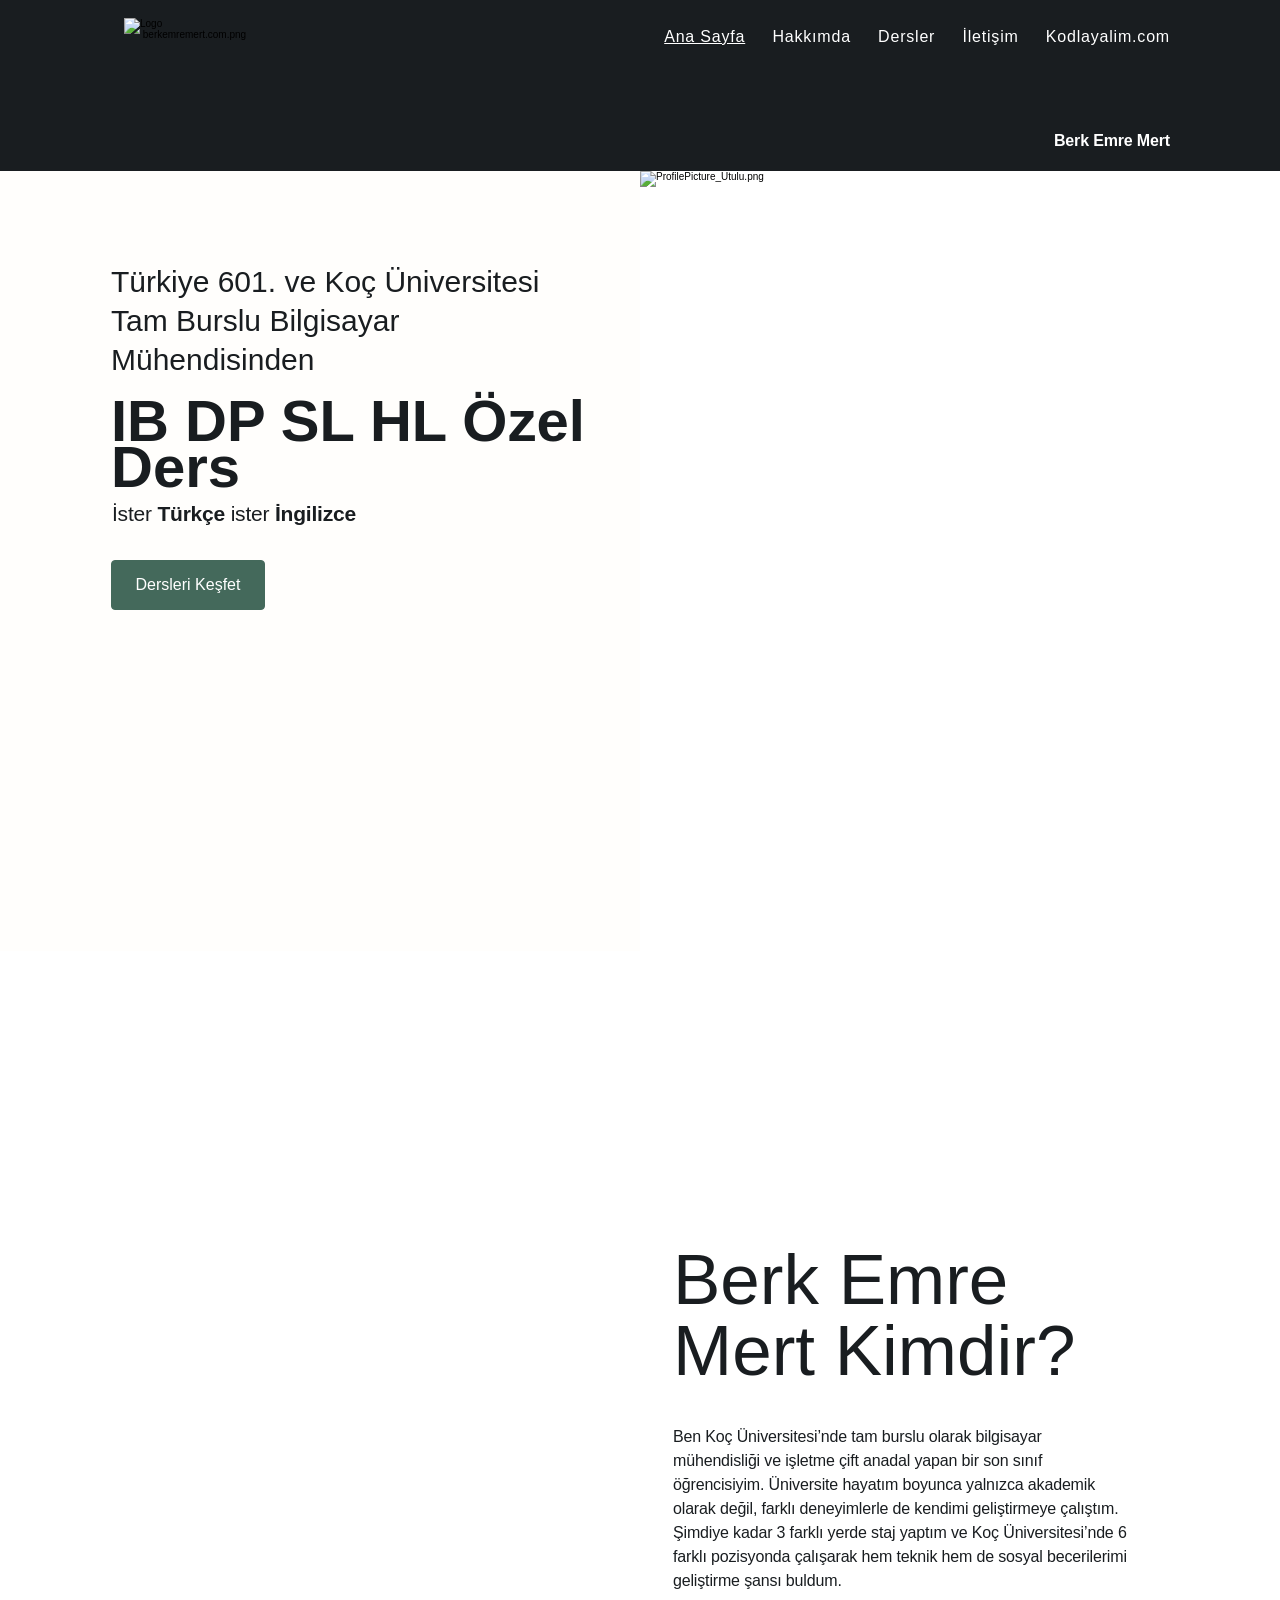
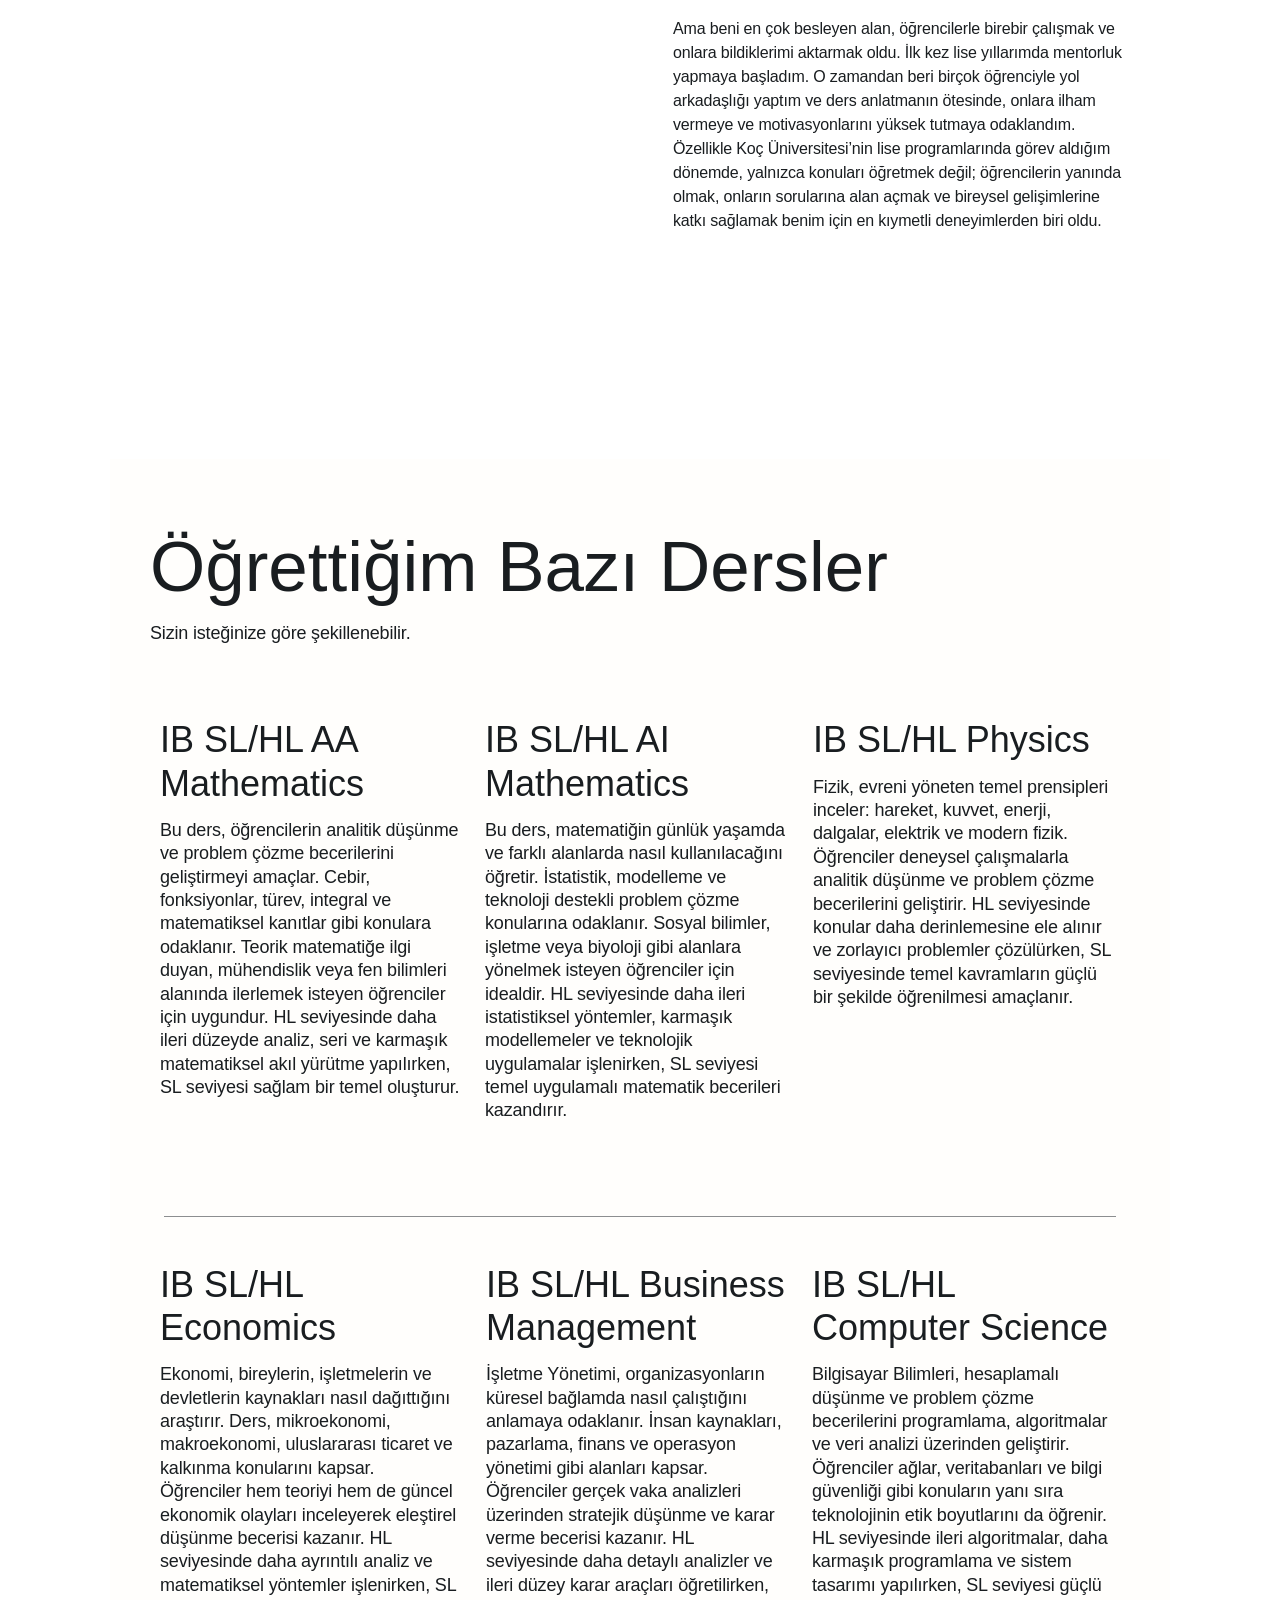
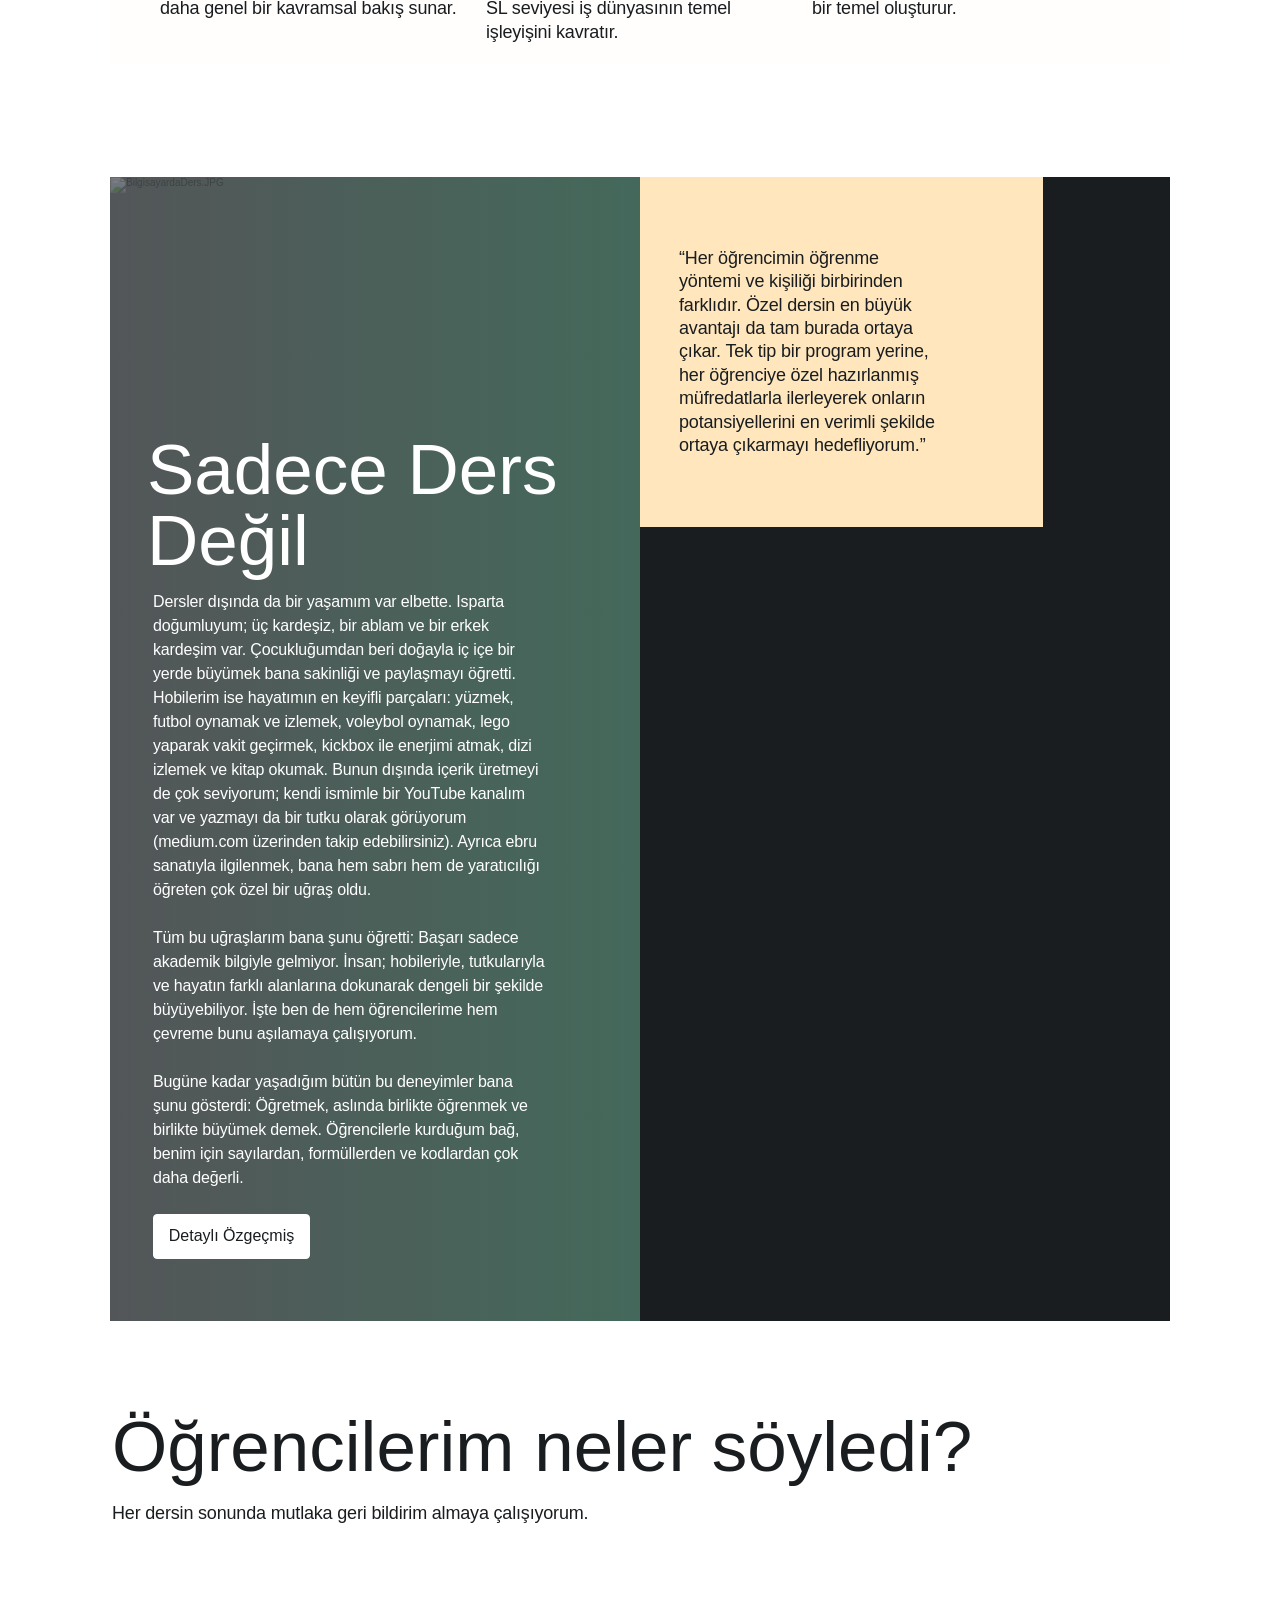
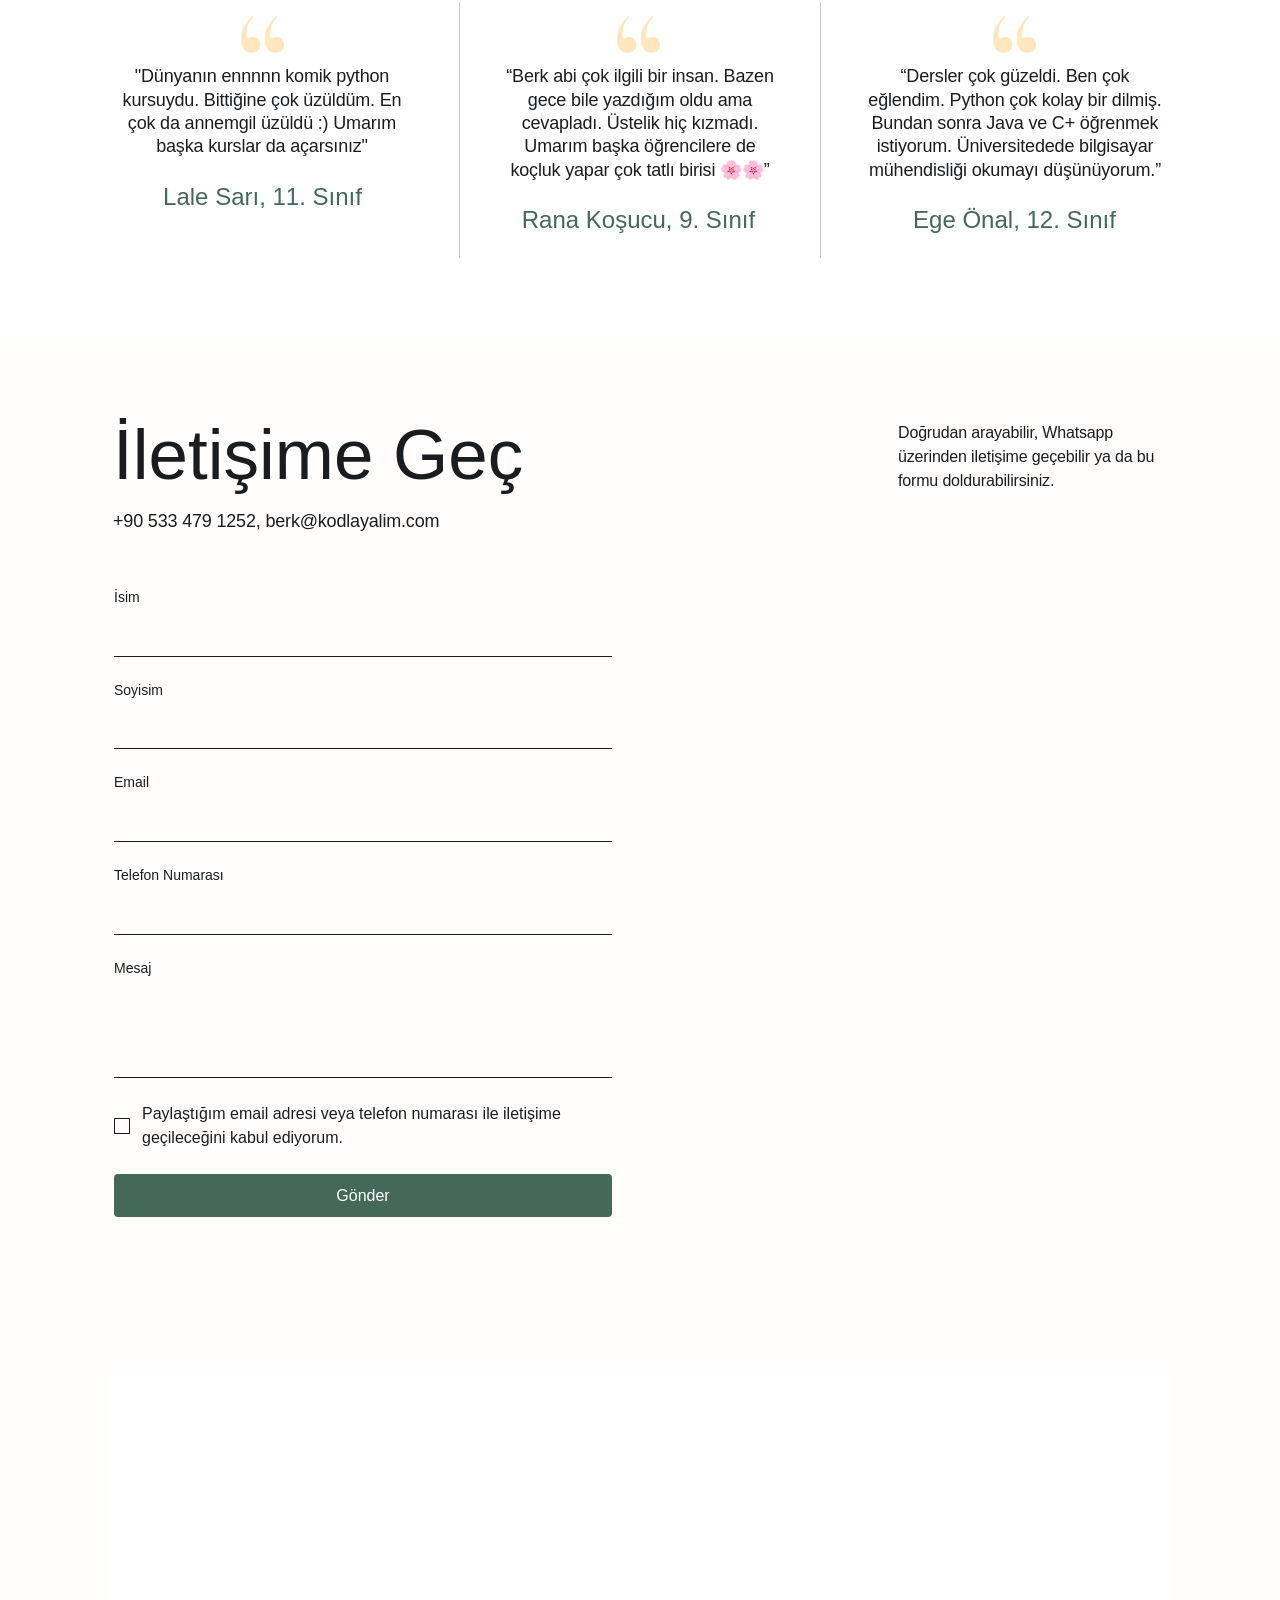
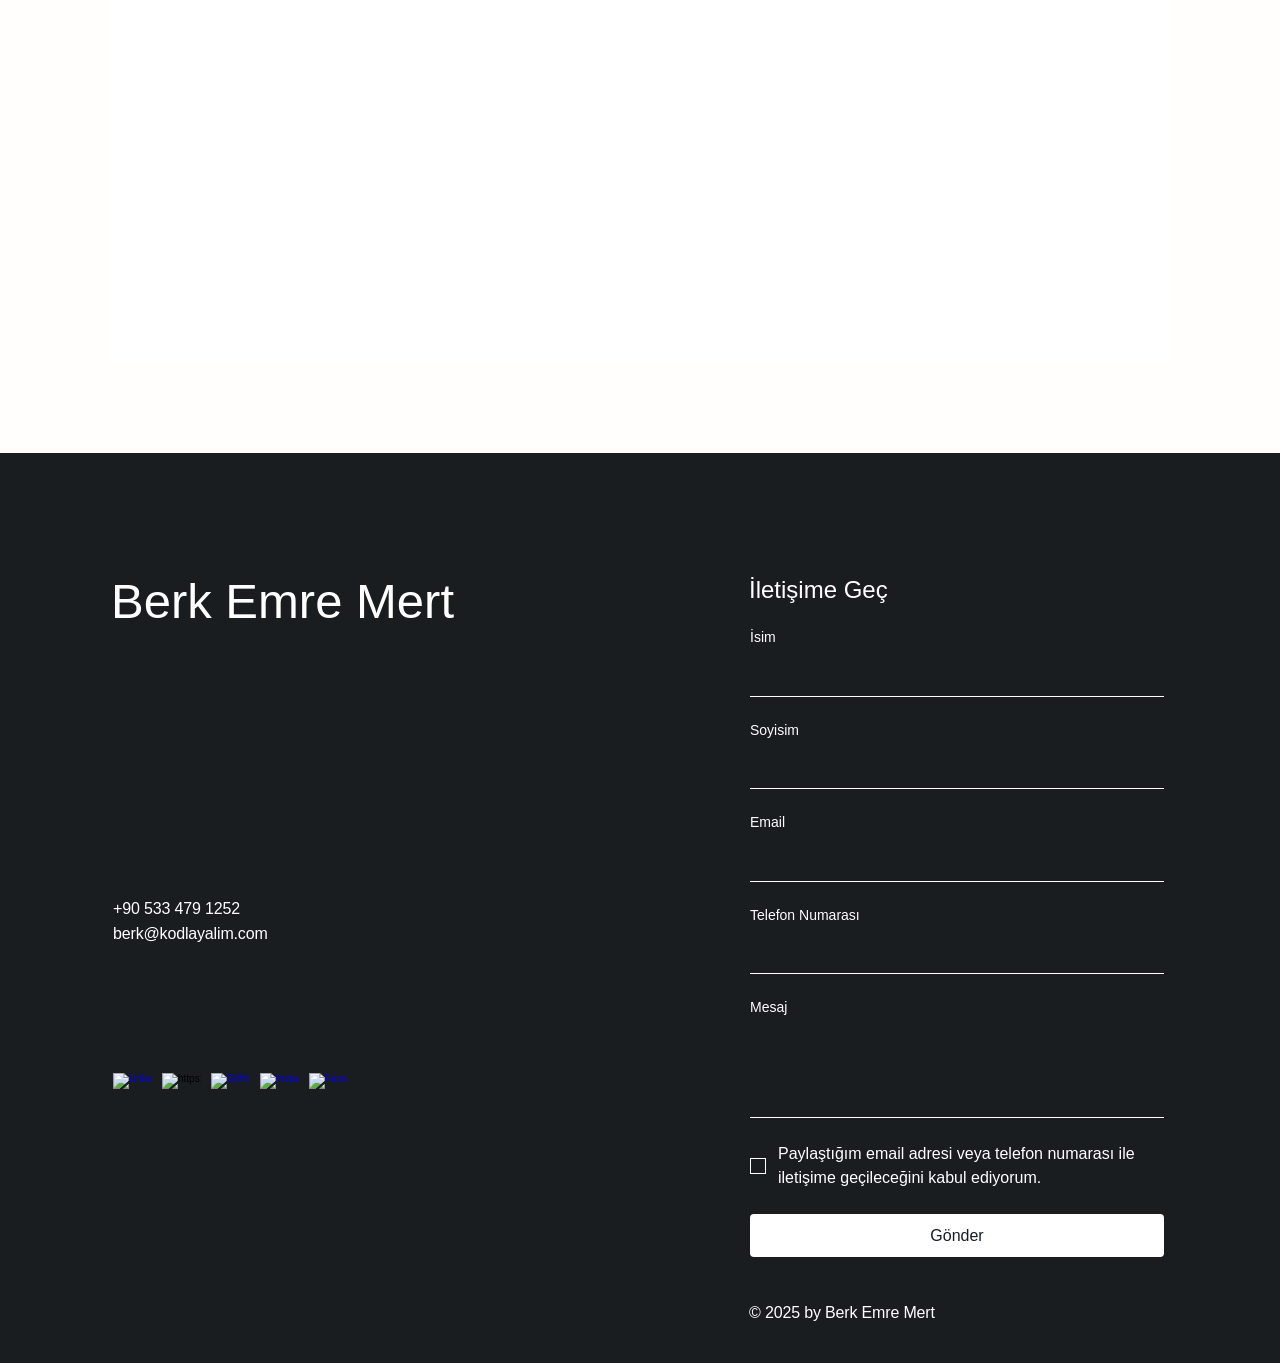
==== index.html @ 2b40e30b "Initial commit: resurrect kodlayalim main page and lessons page" ====
<!--
Missing assets detected during setup:
- chrome-extension://lgblnfidahcdcjddiepkckcfdhpknnjh/content/popups-script.js
- mailto:berk@kodlayalim.com
- chrome-extension://cjdnfmjmdligcpfcekfmenlhiopehjkd/dist/contentScripts/views/modal/top-level.css
- chrome-extension://idnnbdplmphpflfnlkomgpfbpcgelopg/inpage.js
-->
<!DOCTYPE html>
<!-- saved from url=(0040)https://berk756.wixsite.com/berkemremert -->
<html lang="tr" style=""><head><meta http-equiv="Content-Type" content="text/html; charset=UTF-8"><script type="text/javascript" id="www-widgetapi-script" src="https://www.youtube.com/s/player/0053e6c9/www-widgetapi.vflset/www-widgetapi.js" async=""></script><script src="assets/js/bundle.tracing.es5.min.js" crossorigin="anonymous"></script><script src="chrome-extension://lgblnfidahcdcjddiepkckcfdhpknnjh/content/popups-script.js"></script><style id="stndz-cookie-banners-1">._iph_cp_standalone, .accept-cookies, .acceptCookies, .acceptCookiesBox, .accept_cookies, .acceptcookies, .adn-window.adn-message, .agegate-cookie, .agree-cookie-wrap, .alert--cookies, .alert-cnil, .alert-cookie, .alert-cookies, .alert-cookies-banner, .alertCookie, .alertcookie, .alerts-manager-container, .allow-cookie-stripe, .alma-cookie-disclaimer, .amdb-lgpd-consent, .as-oil, .avg-cookiebar, .avia-cookie-consent-wrap, .avisolgpd-bar, .b-cookie-hint, .b-cookies, .ba_cookie_bar, .ban-cookies, .bandeau-cnil, .bandeau-cookies, .bandeauCookie, .bandeau_consent, .bannerInformativaEU, .barCookie, .barra_cookie, .barre-info-cookies, .barreInfoCookies2, .barre_cookies, .basel-cookies-popup, .blocCookie, .bloccookie, .block-cookies, .bmj-cookie-noticebar-content, .box-cookies, .box-lgpd, .box_cookie, .box_cookie_allow, .bpa-cookie-banner, .bs-wrap-gdpr-law, .bst-panel, .butterBar--privacy, .c-cookie, .c-cookie-banner, .c-cookie-bar, .c-cookie-policy, .c-cookieContainer, .c-cookiebar, .c-gdprPopup, .c2g_daimler_cookie_dialog_overlay, .c_cookie-policy, .capaAvisoCookies, .capa_cookie, .capa_cookies, .captify-widget, .caption-cookie, .cb01-cookie-bar, .cc-banner, .cc-blockingScreen, .cc-bottom-bar--slide-up, .cc-cookies, .cc-fixed-bottom, .cc-floating, .cc-window[aria-label="cookieconsent"], .cc_banner, .cc_banner-wrapper, .cc_container, .cc_disclaimer_box, .ccbnr, .ccmcss_oic, .cdp-cookies-alerta, .center_cookies, .ck-banner, .ck-cookie-w, .cky-consent-bar, .cky-consent-container, .cky-overlay, .clearfy-cookie, .cli-popupbar-overlay, .cnil-banner, .cnil-block, .cnilContainer, .cnilNotification, .cnil_warning, .co-cookies-disc-bar, .cokkie_footer_sticky, .com-cookie, .consent-container, .consent-cookie, .consent_container:not(body,html,:empty), .container-cookie, .container-cookie-notice, .container_cookies, .contao-cookiebar, .contenidoAvisoPoliticaCookies, .coockie, .coockie_banner, .cookie-accept-container, .cookie-accept-overlay, .cookie-agreement-wrapper, .cookie-alert ~ #exposeMaskOverlay, .cookie-alert-box, .cookie-assistant, .cookie-banner-bottom, .cookie-banner:not(body):not(html), .cookie-bar:not(body), .cookie-bg, .cookie-block, .cookie-box:not(body):not(html), .cookie-check, .cookie-compliance, .cookie-compliance-container, .cookie-confirm, .cookie-confirmation-banner, .cookie-consent-banner, .cookie-consent-banner-opt-out, .cookie-consent-block, .cookie-consent-content, .cookie-consent-ctr, .cookie-consent-holder, .cookie-consent.is-show, .cookie-container, .cookie-content, .cookie-dialog-wrapper, .cookie-disclaimer--overlay, .cookie-disclaimer:not(body), .cookie-disclosure, .cookie-footer, .cookie-footer-dialog, .cookie-header, .cookie-hint:not(body):not(html), .cookie-info-bar, .cookie-info-header, .cookie-info-layer, .cookie-info:not(body):not(html), .cookie-information-container, .cookie-information-wrapper, .cookie-law, .cookie-law-container, .cookie-law-overlay, .cookie-layer, .cookie-layer-visible:not(body):not(html), .cookie-legislation, .cookie-message-container, .cookie-message-overlay, .cookie-message:not(html):not(body), .cookie-monster, .cookie-msg:not(body):not(html), .cookie-nag, .cookie-note:not(body):not(html), .cookie-notice-container, .cookie-notice-dialog, .cookie-notice-wrapper, .cookie-notice:not(body):not(html), .cookie-notification:not(body), .cookie-notifier, .cookie-notify:not(body):not(html), .cookie-opt-in, .cookie-optin, .cookie-overlay:not(html):not(body), .cookie-panel-content, .cookie-panel-overlay, .cookie-panel:not(body):not(html), .cookie-permission, .cookie-permission-container, .cookie-permission-container-overlay, .cookie-police-bar, .cookie-policy-banner, .cookie-policy-box, .cookie-policy-message, .cookie-policy-notice, .cookie-policy-statement, .cookie-policy:not(body):not(html), .cookie-policy__banner, .cookie-pop, .cookie-pop-up-container, .cookie-popup-overlay, .cookie-popup:not(body):not(html), .cookie-prompt, .cookie-prompter, .cookie-rules-wrapper, .cookie-siteusage-notice, .cookie-tip, .cookie-warn, .cookie-warn-msg, .cookie-warning:not(body), .cookie-wrapper, .cookie123-popup, .cookieAccept, .cookieAccepterSlider, .cookieAdvice, .cookieAlert, .cookieAlertBarMessage, .cookieAlertBox, .cookieAsker, .cookieBan, .cookieBanner:not(body), .cookieBannerContainer, .cookieBar:not(body):not(html), .cookieBarContainer, .cookieBarReviewDesktop, .cookieBarReviewMobile, .cookieBox, .cookieCompliance, .cookieConsent:not(body):not(html), .cookieConsentBanner, .cookieConsentContainer, .cookieConsentPanel, .cookieContainer, .cookieControl, .cookieDisclaimer, .cookieDisclaimerContainer, .cookieDisclaimerContainerWrapper, .cookieInfo:not(body):not(html), .cookieInformation, .cookieInside, .cookieLaw:not(body):not(html), .cookieLegal, .cookieLegalComp, .cookieLegal_comp, .cookieMaster, .cookieMessage:not(body):not(html), .cookieMessageDiv, .cookieMonster, .cookieMsgContainer, .cookieNotice:not(body):not(html), .cookieNoticePopUp, .cookieNotification, .cookieNotify, .cookieOptIn, .cookiePanel, .cookiePolicy-Modal, .cookiePolicy-banner, .cookiePolicy:not(body):not(html), .cookiePolicyBannerOuter, .cookiePolicyBnr, .cookiePolicyNotice, .cookiePopUp, .cookiePopup, .cookiePopupContainer, .cookiePrompt, .cookieToast, .cookieTooltip:not(body):not(html), .cookieTooltipKontener, .cookieWarning, .cookieWarningBox, .cookie__show, .cookie_accept, .cookie_adv2, .cookie_alert, .cookie_alert_message, .cookie_bar, .cookie_box, .cookie_consent:not(body):not(html), .cookie_content, .cookie_footer_sticky, .cookie_info, .cookie_info_content, .cookie_law, .cookie_m, .cookie_message, .cookie_notice, .cookie_notification, .cookie_optin_box, .cookie_overlay, .cookie_panel, .cookie_policy, .cookie_policy_message, .cookie_popup:not(body):not(html), .cookie_privacy_info_bar, .cookie_warning, .cookie_wrapper, .cookieadmin_cookie_modal, .cookieadmin_law_container, .cookiealert, .cookiebanner:not(body), .cookiebar:not(body), .cookiebarcontainer, .cookiebarinner, .cookiebox, .cookieconsent-popup, .cookieconsent:not(body):not(html), .cookied:not(body):not(html), .cookiedisclaimer, .cookiediv, .cookiefooter, .cookieinfobannerWrapper, .cookielaw-container, .cookielaw:not(body):not(html), .cookieleiste, .cookiemonster, .cookienotice-bar, .cookienotice-container, .cookiepolicy, .cookiepopupcontainer, .cookies-advert, .cookies-alert, .cookies-alert-wider-wrap, .cookies-allow, .cookies-banner, .cookies-bar, .cookies-box, .cookies-container, .cookies-dialog, .cookies-eu, .cookies-eu-banner, .cookies-info-static, .cookies-info:not(html):not(body), .cookies-message, .cookies-modal, .cookies-msg, .cookies-note, .cookies-notice-msg, .cookies-notice:not(body):not(html), .cookies-notification:not(html):not(body), .cookies-notify, .cookies-open, .cookies-overlay, .cookies-policy, .cookies-popin, .cookies-popup:not(#style_important), .cookies-reminder, .cookies-reminder-v2, .cookies-row, .cookies-sec, .cookies-warning, .cookies-wrapper, .cookiesAlert, .cookiesBackground, .cookiesBar, .cookiesBgCls, .cookiesBlock, .cookiesContent, .cookiesDisclosure, .cookiesInfo, .cookiesMessage, .cookiesMessageBanner, .cookiesMessageLayer, .cookiesNote, .cookiesNotification, .cookiesPanel, .cookiesPro, .cookiesTxt, .cookiesWarning, .cookiesWarning-container, .cookies__banner:not(body):not(html), .cookies_bar, .cookies_box, .cookies_law_compliance_footer, .cookies_message, .cookies_notice, .cookies_noties, .cookies_notifier, .cookies_policy_container, .cookies_yum, .cookiesbar, .cookiesinfo, .cookieslaw, .cookiesms, .cookiesnotice, .cookiespolicy, .cookiestrip, .cookietext, .cookiewall:not(body):not(html), .cookiewarning:not(body), .cookiewrapper, .cookskom, .cp-cookie-banner, .cp-info-bar-container, .ctl_CookieWarning, .cwcookielaw, .cws-cookies-notification, .dCookiesAlert, .dc-cookie-consent, .delayed-module.alert-cookie.alert, .disclaimerCookies, .dismissable-cookie-policy, .divCookiePopUp, .divCookiePopUpContainer, .divascookies, .dom-content--eu-banner, .dr-cookie-info-box, .drawer-cookies, .ds2-cookie-disclaimer, .e-consents-alert, .e-cookie-message, .ePrivacyOuterWrapper, .ec-cookie-policy, .ecdcCookiePolicy, .ecomcookielaw-holder, .egmont-cookies, .eh-cookieinfo, .eksCookieContainer, .element-cookie-banner, .ensureCookie, .epson_cookienotice, .epublishing-priority.epublishing-eu-cookies, .etiCookieBanner, .ets_cookie_banber_block, .eu-cookie-compliance-banner:not(body):not(html), .eu-cookie-message, .eu-cookie-nag, .eu-cookie-notice, .eu-cookies, .eu-cookies-bar-cookies-bar-wrap, .euCookie, .euCookieLaw, .euPrivacy_cookiesMsg, .eu_cookie, .eucookie, .eucookie_disclaimer, .eucookielaw, .eucookies, .eupopup-container, .ext-cookie, .ez-cookie-banner, .f-data-policy, .filCookiesCnil, .flexit_cookie, .footer-cnil, .footer-cookie, .footer-cookies-policy, .footer-lgpd, .footer-policy.js-footer_policy, .footer__cookies, .footer_cnil, .freeprivacypolicy-com---nb, .freeprivacypolicy-com---nb-simple, .fucking-eu-cookies, .fucking-priority.fucking-eu-cookies, .fusion-privacy-bar, .future-cookie-bar, .g-cookiebar, .gdpr-banner, .gdpr-box:not(body):not(html), .gdpr-consent-backdrop:not(body):not(html), .gdpr-container:not(#style_important), .gdpr-cookie-bar, .gdpr-cookie-info, .gdpr-cookie-notice, .gdpr-cookie:not(html):not(body), .gdpr-privacy-bar, .gdprModal__placeholder, .gdprPopup, .gdpr_cookie_popup, .globalcookiepolicycontainer, .glue-cookie-notification-bar, .gn-cookie-alert, .gpm-cookie-accepted, .grt-cookie-active, .head-cookie-container, .header-cookie-content, .header-cookies, .headerCookies, .ib-m-cookie-banner, .id-CookieConsent, .identity-noticebar, .idxrcookies-block-user-nav::before, .imPolicycookiemessage, .info-cookie, .infoCookies, .infocookies, .inpage_cookieOptOutForm, .j-cookieContainer, .jix_acceptcookies_box, .jnews-cookie-law-policy, .js-CookieBanner, .js-consent-banner, .js-cookie-banner, .js-cookie-bar, .js-cookie-compliance:not(html):not(body), .js-cookie-consent, .js-cookie-container, .js-cookie-disclaimer, .js-cookie-message:not(html):not(body), .js-cookie-notice, .js-cookie-policy, .js-cookie-policy-header, .js-cookie-widget, .js-cookieComply, .js-cookieMessage, .js-cookies, .js-cookies-box, .js-message-cookies, .js-toast-cookies, .js_cookie_law, .k4-cookie, .kacookie-cm-window, .kvkkpop, .l-footer-cookie, .l-footer_cookieAlertBox, .layerCookie, .layer_cookie, .lgcookieslaw-banner, .lgcookieslaw-overlay, .lgcookieslaw_banner, .lgpd:not(body):not(html), .lia-cookie-banner-alert, .luxar_disclaimer_container, .m-cookie-notice, .m-cookiepolicy, .m-popup__cookies, .m159-cookies, .m_cookie, .mainCookieAlerta, .maserati-cookie, .mb_informativa_cookies, .md-cookies-advice, .message-cookie, .message-cookies, .message-demande-cookies, .message-modal-cookie, .mk_cookie_policy, .mnd-cookie-bar, .mod-cookiepolicy, .mod-privacypolicy, .module-cookie-info, .ms-cookie-ok, .muniweb-cookies, .mw-cookiewarning-container, .nav__cookies, .navbar-privacy, .nca-cookiesaccept-line, .no-cookies:not(html):not(body), .notice--cookie:not(body):not(html), .notice--cookieAdvanced, .notice-cookie, .notice_notice_cookies, .notification__content-cookie, .notificationpopup, .npo_cc_regular, .nr-cookie-notification, .o-cookielaw, .obs_cnil, .okookie, .om-cookie-agreement, .optanon-alert-box-wrapper, .optanon-show-settings, .overlay-cookie, .p-cookiebar, .p_cookie, .page-wrap--cookie-permission, .panel-cookies, .panel_cookie, .paveCookies, .pck-flatsome-cookies, .pcookie, .pd-cookie-banner-window, .pea_cook_more_info_popover, .pea_cook_wrapper, .penci-wrap-gprd-law, .pf-cookie-directive, .plugin_cookie, .politicaCookies, .polityka-cookie, .pop-cookie, .popup-alert-notice, .popup-choose-cookies, .popup-cookie, .popup-cookie-notice-wrap, .popup_cookie, .preventAcceptance, .privacy-alert, .privacy-warning, .privacybanner, .privacycookie, .qb-cookielaw-bar, .radioplayer-cookie-consent, .rdm-daac-notice-template, .react-cookie-banner, .regional-cookie-warning, .rltcp_information_cookie, .rlx-cookie, .roh-cookies, .row-cookies, .rs-alert-cookie, .sanoma-optin-bar, .sb-ncookies-alert, .sc-cookies, .sd_cookiespolicy, .selectorCookieLawMessage, .self-contain-cookie, .seopress-user-consent, .sets-cookie, .sf_cookie_container, .sgsCookies, .sh-cookie-confirmation, .sh-page-notice, .shop_index > div#cookie, .shopui-eu-cookie-bar, .sisu-cookie-notice, .site-cookie-panel, .site-cookies, .siteCookies[data-testid="cookiesPopup"], .sqs-cookie-banner-v2, .storm-cookie, .sys_cc-cookies, .tCook, .tarteaucitron-banner, .taunton-user-consent-visible, .tcCookiesDialogWrapper, .tesco-cookie, .texteAlerteCookie, .tg-info-cookie, .thb-cookie-bar, .tibrr-cookie-consent-container, .tm-cookie-banner, .tmblr-iframe--gdpr-banner, .toast-type-newCookie, .tre-cookie-disclaimer, .tvcmscookies-notice, .tx-om-cookie-consent, .u-cookies-consent, .ui-dialog-cookies, .uk-cookie, .uk-cookie-banner, .uk-cookies, .uk-notification-bottom-center, .ultimize_cookie_notification_container, .umuCookieMain, .use-cookie-container, .v2_cookies_container, .viacomcookiebar-extended, .voc-cookie-message, .waconcookiemanagement, .warningCookieWrap, .we-use-cookies, .woodmart-cookies-popup, .wordpress-gdpr-popup, .wp-block-jetpack-cookie-consent, .wp-gdpr-cookie-notice-wrap, .wpcc-container, .wpgdprc-consent-bar, .wrap_cookie_policy, .wrapper--cookies, .wrapper--cookies-disclaimer, .wrapperCookies, .wsa-cookielaw, .wtm-cookies, amedia-privacybox, amp-consent, app-cookie-consent-popup, app-cookies-agreement, ark-cookiebar, aside[class="gdpr-wrapper top"], aside[data-role="gdpr-cookie-container"], body #cookie-policy, body .cookiealert.show, body > #ckb[style].wbg, body > #ckch, body > div#cs_stripe, body > div.ns-cookie-consent, body div#lgpd-banner, body.sliding-popup-processed > #sliding-popup, body:not(.cookie-modal-open) > div#dm-cookie-popup-container, body:not(.orejimeBody-WithModalOpen) div.orejime-Notice, body:not(.scroll-lock) .cookie-alert, cloudflare-app[app="cookiless"], cloudflare-app[app="tibrr-cookie-consent"], dialog[data-controller="common--cookies--alert"], div#ask-cookie, div#ccpaCookieBanner, div[class*="cookiesAnnounce-"], div[class^="app_gdpr"], div[data-cy="cookie-banner"], div[data-hook="ccsu-banner-wrapper"], div[data-storage-item^="t886cookiename_"], div[data-testid="cookiePopup"], div[data-testid="cookies-dialog"], main + div[class][style^="--headlineFontFamily:"], wecoma-lite {display:none !important; visibility:hidden !important; opacity:0 !important;position:absolute !important; width:0px !important; height:0px !important;}</style><style id="stndz-cookie-banners-0">#AvisoCookieslaw, #BandeauCookie, #BandeauInfoCookie, #BlkCookies, #BorlabsCookieBox, #CCompliance, #CNIL, #CNIL-notice, #CNILMessage, #COOKIE_BANNER, #CP_box, #CRTL_AlertCookie, #CRTL_CookieAlert, #Consentement-cookies, #Cookie-Container, #Cookie-Overlay, #Cookie-Policy, #CookieAdvice, #CookieAlert, #CookieBanner, #CookieBannerNew, #CookieBar, #CookieConsent, #CookieConsentDiv, #CookieContainer, #CookieDiv, #CookieInfo, #CookieInformation, #CookieMessaging, #CookieNotice, #CookieNotification, #CookieNotificationBar, #CookieOK, #CookiePanel, #CookiePolicy, #CookieQBanner, #CookieReportsButton, #CookieReportsPanel, #CookieT2Bar, #CookieWarning, #CookieWrapper, #CookielawBanner, #CookiesBanner, #CookiesDiv, #CookiesOverlay, #CookiesWarning, #EUCookie, #EUCookieMsg, #EUDirectiveCookiePanel, #EuCookieBar-8, #EuCookieLawForm, #FT_Cookies, #Footer_cookieLawBox, #GMI_Privacy_Policy, #GlobalCookieBanner, #LGPD, #PaveCookies, #PrivacyBanner, #Row1_Column1_Cell1_CookieSettings_CookieSettings, #SgCookieOptin, #SiteMasterPage_updCookieDisclaimer, #TNTpageContentPlaceHolder_pnlCookieMessage, #WP-cookie-info, #_evidon_banner, #about-cookies, #aboutCookieUsageBox, #ac-cookie-compliance, #ac_cookiesvalidation, #accept-cookie, #accept-cookies-div, #acceptCookie, #acceptCookieMeg, #acceptCookies, #acceptCookiesBar, #acceptCookiesDiv, #accept_cookie, #accept_cookies, #acceptance_of_cookies, #acceptcookie, #acookie, #acris--cookie-permission--modal-overlay, #acris--page-wrap--cookie-permission, #af-cookie-policy, #agree_cookies, #agreecookies, #alert-cookie, #alert-cookie-policy, #alertCookie, #alertCookies, #alerte-cookies, #alerte_cnil, #alerte_tracking, #all4nav-cookie-component, #all4nav-cookie-policy-notification, #allowCookiesPopup, #aoCookiePolicy, #arte-cookie-banner, #askCookies, #asterix_cookie_widget, #au_cookiesalert, #avcn_notification, #avertissement_cookies, #avis-cookies, #aviso-cookies, #avisoCookies, #avisoCookiesLayer, #avisoLGPD, #awsccc-sb-ux-c, #axs_cookie_toggle, #ba_eu_cookie_law, #bandeau-c, #bandeau-cookies, #bandeauCookie, #bandeauCookies, #bandeau_cookie, #bandeau_cookies, #banner-cookie, #bannerCNIL, #bannerCookieContainer, #bannerCookies, #banner_cnil, #banner_cookie, #banniere-cookie, #barraCOOKIE, #barraaceptacion, #bauerCookiePolicy, #bbccookies, #bf-cookie-notice, #bkCookieBanner, #bloc_cookies, #bloc_setcookie, #block-cookie_policy-0, #block-inf-eu-cookie-cookie-disclaimer, #blogger_cookie_notice, #bonaCookies, #bootcooker-banner, #boxZgodaNaCookie, #box_cookie_info, #box_cookies_error, #buzzblogpro-cookie-banner, #bvin-cookie-box, #bw_cookiechoice, #c2g_cookie_dialog, #c_agrem, #ca_banner, #ca_info_plus, #cadre_alert_cookies, #capaAvisoPoliticaCookies_superior_mensajes, #cartelcookielegal, #catapult-cookie-bar, #cc-cookie-law, #cc-cookie-notice, #cc-cookies, #cc-notification, #cc_cookies, #cca-cookies-holder, #ccc-state, #ccconsent, #cccwr, #ccgtm-banner, #ccm-cookiesDisclosure, #cconsent-bar, #center_bandeau_cookie, #cerekKullanimUyari, #cerez-politikasi, #cewe-accept-cookies, #cf-cookie-banner, #ck-cookie-statement, #ck_dsclr_v2, #cl-banner, #cliSettingsPopup, #close_cnil, #cm-cookie-policy, #cm-cookie-window, #cmp-app-container, #cmp-faktor-io-brand-consent-notice, #cmplz-cookiebanner-container, #cmsCookieWarning, #cnil, #cnil-cookie, #cnil-cookie-panel, #cnil-layer, #cnilNotification, #cnil_alert, #cnil_bandeau, #cnil_bar, #cnil_bar_wrapper, #cnil_privacy, #com_cookie_policy, #confirmCookie, #confirmCookiePolicy, #confirm_cookie_use, #consent-banner-main, #consent-banner-overlay, #consent-box-lgpd, #consent-manager, #container_info_cnil, #conteneurCookies, #content-cookies, #coockie-mex, #coockieAPContainer, #coockiechoice, #coockies_warning, #cooki_accept, #cookie-accept, #cookie-acceptation-popup, #cookie-alert, #cookie-allow, #cookie-banner, #cookie-banner-container, #cookie-banner-lgpd, #cookie-bar, #cookie-bar-bottom, #cookie-bar-main, #cookie-bar-module, #cookie-bg, #cookie-block, #cookie-cnil-box, #cookie-compliance, #cookie-compliance-bottom, #cookie-compliance-bottom-overlay, #cookie-compliance-container, #cookie-consent, #cookie-consent-banner, #cookie-consent-bar, #cookie-consent-container, #cookie-consent-popup, #cookie-consent-wrapper, #cookie-container, #cookie-container2, #cookie-content, #cookie-control, #cookie-dialog, #cookie-directive, #cookie-disclaimer, #cookie-disclosure, #cookie-div, #cookie-header, #cookie-hint, #cookie-icon, #cookie-info, #cookie-info-bar, #cookie-info-box, #cookie-info-container, #cookie-info-div, #cookie-info-layer, #cookie-information, #cookie-information-banner, #cookie-information-wrapper, #cookie-inner-wrapper, #cookie-law, #cookie-law-banner, #cookie-law-bar, #cookie-law-compliance, #cookie-law-consent-section, #cookie-law-container, #cookie-law-div, #cookie-law-info-bar, #cookie-layer, #cookie-lightbox, #cookie-message, #cookie-message-container, #cookie-modal-bg, #cookie-msg, #cookie-note, #cookie-notice, #cookie-notice + .cookie-notice__overlay, #cookie-notice-blocker, #cookie-notification, #cookie-notification-bar, #cookie-notification-wrapper, #cookie-notifier, #cookie-opt-in, #cookie-opt-in-footer, #cookie-optout, #cookie-overlay, #cookie-overlay-footer, #cookie-overlay-wrapper, #cookie-panel, #cookie-policy-banner, #cookie-policy-bar, #cookie-policy-container, #cookie-policy-notice, #cookie-policy-strap, #cookie-policy-warning, #cookie-popin, #cookie-popup, #cookie-prompt-fixed, #cookie-regle, #cookie-ribbon, #cookie-slide, #cookie-statement, #cookie-terms, #cookie-ue, #cookie-warn, #cookie-warning, #cookie-warning-bar, #cookie-window:not(body):not(html), #cookie-wrapper, #cookie1, #cookieAccept, #cookieAcceptContainer, #cookieAcceptMessage, #cookieAcceptPos, #cookieAcknowledgement, #cookieAdv, #cookieAgree, #cookieAgreementContent, #cookieAlert, #cookieAlertBoxID, #cookieAlertMessage, #cookieAlertWrapper, #cookieBanner, #cookieBar, #cookieBgOverlay, #cookieBlock, #cookieBnr, #cookieBox, #cookieChoiceBanner, #cookieChoiceInfo, #cookieCompliance, #cookieComplianceMessage, #cookieConsent, #cookieConsentBanner, #cookieConsentBar, #cookieConsentContainer, #cookieConsentForm, #cookieConsentPrompt, #cookieContainer, #cookieContent, #cookieControl, #cookieCookieBar, #cookieDisc, #cookieDisclaimer, #cookieDiv, #cookieDivContent, #cookieDough, #cookieDropDown, #cookieFixed, #cookieFooter, #cookieFrame, #cookieGuardMsg, #cookieHeader, #cookieHint, #cookieInfCont, #cookieInfo, #cookieInfoBanner, #cookieInfoBar, #cookieInfoBox, #cookieInfoContent, #cookieInfoDiv, #cookieInfoMsgWrapper, #cookieInfoWrapper, #cookieInformerBooklet, #cookieLY, #cookieLaw, #cookieLawAcknowledgmentDiv, #cookieLawBox, #cookieLawContainer, #cookieLawHeader, #cookieLawText, #cookieLayer, #cookieLine, #cookieMessage, #cookieMessageBox, #cookieMessageContainer, #cookieMessageDisplayDIV, #cookieMessageWrapper, #cookieMgn, #cookieModal, #cookieMon, #cookieMonsterWrapper, #cookieMsg, #cookieMsgBlock, #cookieMsgWrapper, #cookieNotes, #cookieNotice, #cookieNoticeContainer, #cookieNoticePro, #cookieNotification, #cookieOverlay, #cookiePanel, #cookieParisien, #cookiePlaceholder, #cookiePolicy, #cookiePolicy-layer, #cookiePolicyAlertBox, #cookiePolicyBar, #cookiePolicyContainer, #cookiePolicyNotice, #cookiePolicyNotification, #cookiePolicyPopup, #cookiePolicyWrapper, #cookiePoolicy, #cookiePop, #cookiePopUp, #cookiePopin, #cookiePopup, #cookiePopupContainer, #cookiePrompt, #cookiePromptWrapper, #cookieSection, #cookieSettingsDialog, #cookieTime, #cookieUsagePopIn, #cookieView, #cookieWarning, #cookieWarningBox, #cookieWarningDiv, #cookieWarningMessage, #cookieWarningR, #cookieWindowContainer, #cookieWrap, #cookieWrapper, #cookie_accept, #cookie_agreement, #cookie_alert, #cookie_alert_bar, #cookie_alert_container, #cookie_assistant_container, #cookie_banner, #cookie_banner_container, #cookie_bar, #cookie_bar_top, #cookie_box, #cookie_choice, #cookie_clicker, #cookie_cnil, #cookie_consent, #cookie_consent_container, #cookie_content, #cookie_disclaimer, #cookie_disclaimer_wrapper, #cookie_header, #cookie_info, #cookie_info_area, #cookie_info_wrapper, #cookie_law, #cookie_law_banner, #cookie_layer, #cookie_message, #cookie_message_container, #cookie_modal, #cookie_msg, #cookie_note, #cookie_notice, #cookie_notification, #cookie_notification_bar, #cookie_panel, #cookie_policies, #cookie_policy, #cookie_policy_alert, #cookie_policy_banner, #cookie_policy_popup, #cookie_popup, #cookie_popup_container, #cookie_privacy_holder, #cookie_privacy_info_bar, #cookie_privacy_popup, #cookie_prompt, #cookie_shout, #cookie_str, #cookie_usage, #cookie_warn, #cookie_warning, #cookie_widget, #cookieaccept, #cookiealert, #cookiealert_content, #cookiebalk-wrap, #cookiebanner, #cookiebar, #cookiebar-container, #cookieblock, #cookiebnr, #cookiebox-wrapper, #cookiecnil, #cookieconfirm, #cookieconsent, #cookieconsentbar, #cookieconsentdiv, #cookiecontrol, #cookiecontrol_notice, #cookiediv, #cookiehint, #cookieinfo, #cookieinfo-container:not(#style_important), #cookieinfobar, #cookieinfobox, #cookielaw, #cookielaw2, #cookielawwarning, #cookielightbox, #cookiemenu, #cookiemessage, #cookiemodalbar, #cookiemodalbarplaceholder, #cookiemodule, #cookiemonster, #cookiemonster_popup, #cookiemsg, #cookiemsgbox, #cookienote, #cookienotice, #cookienotice-container, #cookienotif, #cookienotifier, #cookienotify-wrapper, #cookieoverlay, #cookiepanel, #cookiepolicy, #cookiepolicyContainer, #cookiepolicybg, #cookiepolicydiv, #cookiepop, #cookiepopup, #cookier-banner, #cookierBayer, #cookiereports-badge, #cookies-acc, #cookies-agreed-wrapper, #cookies-agreement, #cookies-agreement-box, #cookies-alert, #cookies-auth, #cookies-baner-wrapper, #cookies-banner, #cookies-bar, #cookies-fancybox, #cookies-info, #cookies-info-banner, #cookies-information, #cookies-information > .innerDiv, #cookies-message, #cookies-message-container, #cookies-message-main, #cookies-messages, #cookies-modal, #cookies-msg, #cookies-notice, #cookies-notification-popup:not(body):not(html), #cookies-overlay, #cookies-panel, #cookies-policy, #cookies-policy-banner, #cookies-policy-container, #cookies-policy-mssg, #cookies-policy-popup, #cookies-policy-prompt, #cookies-policy-wrapper, #cookies-politics, #cookies-privacy, #cookies-verify, #cookies-warning, #cookies-warning-box, #cookies-wrapper, #cookiesAlert, #cookiesAllowingRequest, #cookiesArticle, #cookiesBanner, #cookiesBar, #cookiesBox, #cookiesContainer, #cookiesDiv, #cookiesInfo, #cookiesInfoBox, #cookiesInitialDialog, #cookiesLequipe, #cookiesMessage, #cookiesNoticeDiv, #cookiesNotification, #cookiesNotifier, #cookiesOptInMessage, #cookiesOptInMessageWrapper, #cookiesPanel, #cookiesPolicyMessage, #cookiesPolicyPopup, #cookiesPop, #cookiesPopup, #cookiesWarning, #cookiesWarningActive, #cookiesWarningBanner, #cookiesWrapper, #cookies_apla, #cookies_ask, #cookies_avertissement, #cookies_banner, #cookies_block, #cookies_block_footer, #cookies_border, #cookies_box, #cookies_container, #cookies_info, #cookies_message, #cookies_message_bar, #cookies_msg, #cookies_notification, #cookies_notifier, #cookies_policy, #cookies_warning, #cookiesadv, #cookiesck, #cookiesconcentbar, #cookiescontainer, #cookiescript_injected, #cookiescript_injected_wrapper, #cookiesdirective, #cookiesdisclaimer, #cookieseal-banner, #cookieshit, #cookiesjsr, #cookiespolicy, #cookiespolicymessage, #cookiesribbon, #cookiestat, #cookiestatement, #cookiestrip, #cookietable, #cookietext, #cookietop, #cookieu_header, #cookieuseage, #cookiewarn, #cookiewarning, #cookiewrap, #cookiewrapper, #cookis-bg, #cookpol, #ctl00_CookieMessage1_divCookie, #ctl00_CookieMessage1_upCookie, #ctl00_Cookies_CookieContainer, #ctl00_Footer_rnCookies_popup, #ctl00_cookie_panel, #ctl00_cookieconsent_ajaxPanel, #ctl00_ctl00_divCookiePolicyContainer, #ctl00_pnlCookieMessage, #ctl00_privacyCookies_LIPCNB_PrivacyandCookiesNoticePanel, #ctl01_ctl00_CookiePreferencesControl, #ctl20_pnlCookie, #ctl30_pnlCookie, #ctrlHeader_divCookieText, #cw-cookieInfo, #data-controller-stripe, #dcc_cookieMessageContainer, #dennis-cookie-notice, #desktop-cookie-disclosure, #didomi-notice, #disclaimerC, #disclaimerCookies, #disclaimerDialog_modal, #divCookie, #divCookieAlert, #divCookieConfirm, #divCookieMsg, #divCookieNotify, #divCookiePolicy, #divCookiesBox, #divFrmUserCookieConfirm, #div_cookie, #divcook, #dlgCookies, #docbody > div.eu-cookie-panel, #domCookieWarning:not(html):not(body), #dv-cookie-notice, #dvCookie, #e-privacy-message, #eCookieConsentDialog, #eCookieMsg, #ePrivacyBanner, #ePrivacyDisclaimer, #easy-cookies-policy-main-wrapper, #ec-cookie-messages-container, #ee-cookies-message, #eimm_box_cookie_alerte_message, #elGuestTerms, #eprivacy, #eu-cookie, #eu-cookie-bar, #eu-cookie-compliance, #eu-cookie-consent, #eu-cookie-content, #eu-cookie-law, #eu-cookie-notifier, #eu-cookie-notify-wrap, #eu-cookie-policy, #eu-cookie-policy-banner-wrapper, #eu-cookie-wrap, #eu-cookies, #eu-cp-banner, #eu-privacy, #euCookie, #euCookieBar, #euCookieDirective, #euNotice, #eu_cookie, #eu_cookies, #eu_cookies_overlay_content, #eu_notice_content, #eucl_panel, #eucookie, #eucookielaw, #eucookienotice, #expat_cookies, #external-cookie-bar, #ez-cookie-dialog-wrapper, #fixed-cookie, #flag-cookies, #foCookieNotice, #footer-cnil-space, #footer-cookie-banner, #footer-cookies, #footer-lgpd, #footerCookieArticle, #footer_cookies, #footer_tc_privacy, #fp_cookieMessageContainer, #frameCookiesBox, #front-no-cookies-warn, #fs-cookiewarning, #fupi_cookie_notice, #future-cookie-bar, #gabarit_cnilcookie, #gb_sm_notification, #gccookiemessage, #gdpr-banner, #gdpr-consent-form-wrapper:not(body):not(html), #gdpr-cookie-consent-bar, #gdpr-cookie-message, #gdpr-cookie-notice, #gdpr_area, #gdpr_bar, #gdpr_box, #gdrpNotification, #gel-cookie-banner, #gh-cookieb, #global-cookie-message, #gn-cookie-accept, #golem-cookie-accept, #have-a-cookie, #headband-cookie, #headband_cookies, #header-info-cookie, #headerCookieLaw, #headerCookies, #headerCookiesAdvice, #headerTopBarMessageCookies, #hi-cookie-box, #htmlPopinCookies, #icoCookiesBanner, #id_cookieconsent, #id_tr_cookies, #idg-cookie-bar, #idxrcookies, #ietCookiePanel, #imPolicycookiemessage, #implicitCookieModal, #info-cookie, #infoCookie, #info_cookie, #informations-cookies, #infos_cookie, #itv-cookie-notification, #itv-glob-cookie-policy, #jQAlertAcceptCookie, #jlp-cookie-container, #jquery-cookie-law-script, #js-TosPrivacy, #js-cookie-notice, #js-ext-cookie, #js-infos-cookies, #js-message-bar-cookie-notice, #js_popup_cookies, #js_pushDownCookieMessage, #jumper_cookies, #kanews-cookie-box, #layerAcceptCookie, #layerCookies, #layer_cookie, #lc_cookies-main, #lca-cookie-notification, #legalLayer, #legal_policy_cookies, #lgdp, #logon-snippet-icookie, #lscookiesMax, #lsw-cookie-bottom-box, #m_cookie_popup, #machete_cookie_container, #mainDivLegacyCookie, #masterDivCookie, #message-cookie, #messageCookie, #message_cookie, #mfn-gdpr, #mk-cookie, #mktg_Cookie, #mktg_Cookie_Wrap, #mmmmm-cookies, #mnd-cookie-bar, #modalCookieContainer, #moove_gdpr_cookie_info_bar, #msg-cookie, #msg-cookie-level0, #msgCookie, #mss-legal-banner, #mssg-cookies-warning, #mtcookieconsent, #mycookie, #name-ga-cookie-accept-bar, #nav_cookie, #nbcCookieChoice, #new-cookie, #nibirumail_cookie_advice, #no-cookie, #notice--cookie, #notice-cookie-block, #notificacio-cookies, #notification__cookie, #notification_cookiewarning, #notificationcookie, #nova_cookie_disclaimer, #npo_cc_notification_wrapper, #nq_cnilbanner, #nuk-cookieMessage, #nwcook-message, #o-cookie, #oct-policy, #oemaceptacion, #okcookies, #okookie-box, #onetrust-consent-sdk, #optanon-popup-bg, #pCookieWarning, #page-advice-cookie, #panel-cookies, #pc-cookie-notice, #pecr-compliance-banner, #phrase_notification_cookies, #pi_tracking_opt_in_div, #pjAcceptCookieBar, #pl_cookies, #plugin_cookie_int, #pm-cookie-consent, #pnl-cookie, #pnlCookieBanner, #pnlCookieWarning, #politicaCookies, #polityka-cookies, #politykacooki, #politykaprywatnosci, #popUpInfosLegal, #popinCookie, #popup-cookie, #popup-cookies, #popup-webpage-cookie, #popup_cookie, #pravda-cookie-usage, #pricacy_popup, #privacy-bar, #privacy-consent, #privacy-message-bar, #privacy-policy-panel, #privacyBar, #privacyOuterContainer, #privacyPolicyLayer, #privacyPolicyLayerN, #privacyWarningBanner, #privacy_cookiepolicy, #privacy_law, #privacypolicy, #private-policy, #pronamic_cookie_holder, #qb_cookie_consent_main, #rb-cookie-container, #rb-privacy, #rbiCookiePolicy_pushDownBoxWrapper, #redim-cookiehint-modal, #redim-cookiehint:not(body):not(html), #regens-cookie-setting, #remoteCookie, #resultCheckCookieMSG, #rtl_cookie_small, #rtveCookiePolicy, #ruban-cnil, #rvacookies, #rwd-cookie-message, #s-cookie, #s112_accept_cookies, #saycookie, #scmp-popin.scmp-popin, #scnb-cookie-bar, #sdbCookieLegalContainer, #semocookie-handler, #shop-cookie, #shopify-pc__banner#shopify-pc__banner, #simple-cookie-banner, #site-cookie-policy, #site-we-use-cookies, #site-wide-cookie-message, #skycom-cookie-wrapper, #slidingCookieDiv, #smile-cookie-wrapper, #spartooCookies, #spicookiebanner, #sto-cookieMessage, #stoppage, #sun-cookieMessage, #survey_bar, #svtCookieInformationContainer, #syl-cookie-monster, #tarteaucitronAlertBig, #tarteaucitronRoot, #tc_privacy, #termly-code-snippet-support, #tescoCookieNotification, #tesco_cookie_widget, #tfm_dsgvo_disclaimer, #the-cookie, #theme_cookie, #thiscookiemessage, #tid_cookieWarning, #toolbar_cookies, #topCookie, #townside-cookiebar-outer, #trackCookieBar, #trackingCookie, #tripla-cookie-consent, #truste-banner, #truste-consent-track, #ts_cookie_info, #tt-cookie-alert, #tto-cookieMessage, #tv2cookiebar, #twCookieConsent, #tweCookie, #tx-emhcookiebanner-bannerwidget, #tx_cookies, #tx_cpscookieinfobox_pi1, #uecookies, #ui-cookie-policy, #uk-cookie-use, #ukCookiePopup, #uo_cookie_banner, #us-cookies, #useCookiesCont, #user-cookie-message, #user_optin_banner, #usrConsent, #usrcookies, #v-cookielaw, #viewlet-cookiepolicy, #vscookieAlertCont, #vvc_cookie, #warn-cookies-area, #warning_cookie, #wdg_cookie_bar, #website-cookies, #welcomebar-wrapper, #widget-vrtcookiebalk, #wk_cookiebar, #ws_eu-cookie-container, #wsjconsent, #wt-cookie-box, #ww-cookie-information, #zaz-nb-plugin-cookie-message, .CNIL, .COOKIECONSENT_BANDEAU, .Cms_CookieConsent, .Common-Privacy-HeaderCookiesMessage, .Cookie--bottom, .CookieAcceptPanel, .CookieBanner:not(body):not(html), .CookieBar:not(body), .CookieChoiceContainer, .CookieConsent:not(body):not(html), .CookieDirectiveDisplay, .CookieDirectiveHeight, .CookieMessage, .CookieMonsterBox, .CookieNote, .CookieNotice:not(body):not(html), .CookieNoticeContainer, .CookieNotification, .CookieNotificationTopBar, .CookieNotifyWidget__wrapper, .CookiePolicyBar, .CookieWarning, .CookieWrapper, .Cookies:not(body):not(html), .CookiesBar, .CookiesMessageContainer, .EUCookie, .EUCookieBox, .EUCookiePolicyContainer, .EuCookieSheet, .ModThomasCookiesC, .O-CookieLaw, .PortletGestionDesCookiesCNIL, .SCK_Banner, .Section-Cookie {display:none !important; visibility:hidden !important; opacity:0 !important;position:absolute !important; width:0px !important; height:0px !important;}</style><style id="stndz-general-13">.vmag_medium_ad, .voc-ob-wrapper, .vodl-ad__bigsizebanner, .vpnad, .vs-advert-300x250, .vsw-ads, .vswAdContainer, .vuukle-ad-block, .vuukle-ads, .vw-header__ads, .w-ad-box, .w-adsninja-video-player, .w-content--ad, .wAdvert, .w_AdExternal, .w_ad, .waf-ad, .wahAd, .wahAdRight, .waldo-display-unit, .waldo-placeholder, .waldo-placeholder-bottom, .wall-ads-control, .wall-ads-left, .wall-ads-right, .wallAd, .wall_ad, .wcAd, .wcfAdLocation, .weatherad, .web_ads, .webpart-wrap-advert, .well-ad, .werbungAd, .wfb-ad, .wh-advert, .wh_ad, .wh_ad_inner, .when-show-ads, .wide-ad, .wide-ad-container, .wide-ad-new-layout, .wide-ad-outer, .wide-ads-container, .wide-advert, .wide-footer-ad, .wide-header-ad, .wide-skyscraper-ad, .wideAd, .wideAdTable, .widePageAd, .wide_ad, .wide_adBox_footer, .wide_ad_unit, .wide_ad_unit_top, .wide_ads, .wide_google_ads, .wide_grey_ad_box, .wide_sponsors, .widead, .wideadbox, .widget--ad, .widget--local-ads, .widget-300x250ad, .widget-ad, .widget-ad-codes, .widget-ad-image, .widget-ad-script, .widget-ad-sky, .widget-ad-zone, .widget-ad300x250, .widget-adcode, .widget-ads, .widget-adsense, .widget-adv, .widget-advads-ad-widget, .widget-advert-970, .widget-advertisement, .widget-dfp, .widget-sponsor, .widget-sponsor--container, .widget-text-ad, .widgetAD, .widgetAds, .widgetSponsors, .widget_300x250_advertisement, .widget_ad, .widget_ad-widget, .widget_ad125, .widget_ad300, .widget_ad_300, .widget_ad_boxes_widget, .widget_ad_layers_ad_widget, .widget_ad_rotator, .widget_ad_widget, .widget_adace_ads_widget, .widget_admanagerwidget, .widget_adrotate_widgets, .widget_ads, .widget_ads_entries, .widget_ads_widget, .widget_adsblock, .widget_adsensem, .widget_adsensewidget, .widget_adsingle, .widget_adswidget1-quick-adsense, .widget_adswidget2-quick-adsense, .widget_adswidget3-quick-adsense, .widget_adv_location, .widget_advads_ad_widget, .widget_advert, .widget_advert_content, .widget_advert_widget, .widget_advertisement, .widget_advertisements, .widget_advertisment, .widget_advwidget, .widget_alaya_ad, .widget_arvins_ad_randomizer, .widget_awaken_pro_medium_rectangle_ad, .widget_better-ads, .widget_cpxadvert_widgets, .widget_customad_widget, .widget_customadvertising, .widget_dfp, .widget_doubleclick_widget, .widget_epcl_ads_fluid, .widget_evolve_ad_gpt_widget, .widget_html_snippet_ad_widget, .widget_ione-dart-ad, .widget_island_ad, .widget_long_ads_widget, .widget_newspack-ads-widget, .widget_openxwpwidget, .widget_outbrain, .widget_outbrain_widget, .widget_plugrush_widget, .widget_quads_ads_widget, .widget_sej_sidebar_ad, .widget_sidebaradwidget, .widget_singlead, .widget_sponsored_content, .widget_supermag_ad, .widget_supernews_ad, .widget_taboola, .widget_text_adsense, .widget_themoneytizer_widget, .widget_thesun_dfp_ad_widget, .widget_tt_ads_widget, .widget_viral_advertisement, .widget_wp-bannerize-widget, .widget_wp_insert_ad_widget, .widget_wpex_advertisement, .widget_wpstealthads_widget, .widgetads, .wikia-ad, .wio-xbanner, .wordads-ad-wrapper, .wp-ads-target, .wp-block-ad-slot, .wp-block-tpd-block-tpd-ads, .wp125ad, .wp125ad_2, .wp_bannerize, .wp_bannerize_banner_box, .wp_bannerize_container, .wpadcenter-ad-container, .wpadvert, .wpd-advertisement, .wpex-ads-widget, .wppaszone, .wps-player-wrap, .wpvqgr-a-d-s, .wpx-bannerize, .wpx_bannerize, .wpx_bannerize_banner_box, .wrap-ad, .wrap-ads, .wrap_boxad, .wrapad, .wrapper-ad, .wrapper-header-ad-slot, .wrapper_ad, .wrapper_advertisement, .wrapperad, .ww_ads_banner_wrapper, .xeiro-ads, .xmlad, .xpot-horizontal, .yad-sponsored, .yahooad, .yahooads, .ympb_target, .zaf-adhesion-container, .zerg-widget, .zerg-widgets, .zergnet, .zergnet-holder, .zergnet-row, .zergnet-unit, .zergnet-widget, .zergnet-widget-container, .zergnet-widget__header, .zergnet-widget__subtitle, .zergnet__container, .zeus-ad, .zeusAdWrapper, .zeusAd__container, .zmgad-full-width, .zmgad-right-rail, .zone-advertisement, .zone.zone--loaded, .zoneAds, .zox-post-ad-wrap, .zox-post-bot-ad, .zox-widget-side-ad, .zox_ad_widget, .zox_adv_widget, AD-SLOT, AMP-AD, DFP-AD, [class^="adDisplay-module"], [class^="amp-ad-"], [class^="div-gpt-ad"], [class^="s2nPlayer"], [class^="tile-picker__CitrusBannerContainer-sc-"], [data-ad-cls], [data-ad-manager-id], [data-ad-module], [data-ad-name], [data-ad-width], [data-asg-ins], [data-block-type="ad"], [data-cl-spot-id], [data-css-class="dfp-inarticle"], [data-d-ad-id], [data-desktop-ad-id], [data-dynamic-ads], [data-ez-name], [data-freestar-ad][id], [data-id^="div-gpt-ad"], [data-identity="adhesive-ad"], [data-m-ad-id], [data-mobile-ad-id], [data-rc-widget], [data-revive-zoneid], [data-role="tile-ads-module"], [data-taboola-options], [data-template-type="nativead"], [data-testid="adBanner-wrapper"], [data-testid="ad_testID"], [data-testid="commercial-label-taboola"], [data-testid="prism-ad-wrapper"], [data-testid^="section-AdRowBillboard"], [data-testid^="taboola-"], [data-type="ad-vertical"], [data-wpas-zoneid], [href$="/sexdating.php"], [href="//sexcams.plus/"], [href="https://chaturbate.jjgirls.com/"] > img, [href="https://jdrucker.com/gold"] > img, [href="https://snvhost.com/"], [href^="http://clicks.totemcash.com/"], [href^="http://mypillow.com/"] > img, [href^="http://www.mypillow.com/"] > img, [href^="https://a.acebet.com/api/click?"], [href^="https://aads.com/campaigns/"], [href^="https://ad.admitad.com/"], [href^="https://ad1.adfarm1.adition.com/"], [href^="https://affiliate.fastcomet.com/"] > img, [href^="https://antiagingbed.com/discount/"] > img, [href^="https://ap.octopuspop.com/click/"] > img, [href^="https://awbbjmp.com/"], [href^="https://charmingdatings.life/"], [href^="https://clicks.affstrack.com/"] > img, [href^="https://glersakr.com/"], [href^="https://go.xlrdr.com"], [href^="https://groorsoa.net/"], [href^="https://ilovemyfreedoms.com/landing-"], [href^="https://istlnkcl.com/"], [href^="https://join.girlsoutwest.com/"], [href^="https://join.playboyplus.com/track/"], [href^="https://join3.bannedsextapes.com"], [href^="https://mylead.global/stl/"] > img, [href^="https://mypatriotsupply.com/"] > img, [href^="https://mypillow.com/"] > img, [href^="https://mystore.com/"] > img, [href^="https://optimizedelite.com/"] > img, [href^="https://rapidgator.net/article/premium/ref/"], [href^="https://rpwmct.com/"], [href^="https://shiftnetwork.infusionsoft.com/go/"] > img, [href^="https://track.aftrk1.com/"], [href^="https://track.fiverr.com/visit/"] > img, [href^="https://turtlebids.irauctions.com/"] img, [href^="https://url.totaladblock.com/"], [href^="https://wct.link/click?"], [href^="https://wsup.ai/"], [href^="https://www.avantlink.com/click.php"] img, [href^="https://www.brighteonstore.com/products/"] img, [href^="https://www.cloudways.com/en/?id"], [href^="https://www.herbanomic.com/"] > img, [href^="https://www.hostg.xyz/"] > img, [href^="https://www.mypillow.com/"] > img, [href^="https://www.profitablegatecpm.com/"], [href^="https://www.restoro.com/"], [href^="https://www.targetingpartner.com/"], [href^="https://zone.gotrackier.com/"], [href^="https://zstacklife.com/"] img, [id^="ad-wrap-"], [id^="ad_sky"], [id^="ad_slider"], [id^="div-gpt-ad"], [id^="section-ad-banner"], [name^="google_ads_iframe"], [onclick*="content.ad/"], a-ad, a[data-oburl^="https://paid.outbrain.com/network/redir?"], a[data-redirect^="https://paid.outbrain.com/network/redir?"], a[href*="&maxads="], a[href*=".adsrv.eacdn.com/"], a[href*=".cfm?domain="][href*="&fp="], a[href*=".engine.adglare.net/"], a[href*=".foxqck.com/"], a[href*=".g2afse.com/"], a[href*="//jjgirls.com/sex/Chaturbate"], a[href*="/jump/next.php?r="], a[href^=" https://www.friendlyduck.com/AF_"], a[href^="//go.eabids.com/"], a[href^="//hoodingluster.com/"], a[href^="//s.zlinkd.com/"], a[href^="//startgaming.net/tienda/" i], a[href^="http://adultfriendfinder.com/go/"], a[href^="http://bongacams.com/track?"], a[href^="http://cam4com.go2cloud.org/aff_c?"], a[href^="http://com-1.pro/"], a[href^="http://join.brokestraightboys.com/track/"], a[href^="http://partners.etoro.com/"], a[href^="http://revolvemockerycopper.com/"], a[href^="http://sarcasmadvisor.com/"], a[href^="http://sneakyadministration.com/"], a[href^="http://stickingrepute.com/"], a[href^="http://tc.tradetracker.net/"] > img, a[href^="http://trk.globwo.online/"], a[href^="http://www.adultempire.com/unlimited/promo?"][href*="&partner_id="], a[href^="http://www.friendlyduck.com/AF_"], a[href^="http://www.h4trck.com/"], a[href^="http://www.iyalc.com/"], a[href^="https://123-stream.org/"], a[href^="https://1betandgonow.com/"], a[href^="https://1winpb.com/"], a[href^="https://6-partner.com/"], a[href^="https://Click.ggpickaff.com/"], a[href^="https://a-ads.com/"], a[href^="https://a.adtng.com/"], a[href^="https://a.bestcontentfood.top/"], a[href^="https://a.bestcontentoperation.top/"], a[href^="https://a.bestcontentweb.top/"], a[href^="https://a.candyai.love/"], a[href^="https://a.medfoodhome.com/"], a[href^="https://a.medfoodsafety.com/"], a[href^="https://a2.adform.net/"], a[href^="https://ab.advertiserurl.com/aff/"], a[href^="https://activate-game.com/"], a[href^="https://ad.doubleclick.net/"], a[href^="https://ad.zanox.com/ppc/"] > img, a[href^="https://adclick.g.doubleclick.net/"], a[href^="https://ads.betfair.com/redirect.aspx?"], a[href^="https://ads.leovegas.com/"], a[href^="https://ads.planetwin365affiliate.com/"], a[href^="https://adultfriendfinder.com/go/"], a[href^="https://aj1070.online/"], a[href^="https://ak.psaltauw.net/"], a[href^="https://ausoafab.net/"], a[href^="https://aweptjmp.com/"], a[href^="https://awptjmp.com/"], a[href^="https://banners.livepartners.com/"], a[href^="https://bc.game/"], a[href^="https://believessway.com/"], a[href^="https://best-experience-cool.com/"], a[href^="https://billing.purevpn.com/aff.php"] > img, a[href^="https://black77854.com/"], a[href^="https://bngprm.com/"], a[href^="https://bngpt.com/"], a[href^="https://bodelen.com/"], a[href^="https://bongacams10.com/track?"], a[href^="https://bongacams2.com/track?"], a[href^="https://cam4com.go2cloud.org/"], a[href^="https://camfapr.com/landing/click/"], a[href^="https://chaturbate.com/in/?"], a[href^="https://claring-loccelkin.com/"], a[href^="https://click.Ggpickaff.com/"], a[href^="https://click.candyoffers.com/"], a[href^="https://click.dtiserv2.com/"], a[href^="https://click.hoolig.app/"], a[href^="https://click.linksynergy.com/fs-bin/"] > img, a[href^="https://clickadilla.com/"], a[href^="https://clickins.slixa.com/"], a[href^="https://clicks.pipaffiliates.com/"], a[href^="https://clixtrac.com/"], a[href^="https://combodef.com/"], a[href^="https://ctjdwm.com/"], a[href^="https://ctosrd.com/"], a[href^="https://ctrdwm.com/"], a[href^="https://datewhisper.life/"], a[href^="https://dl-protect.net/"], a[href^="https://engine.phn.doublepimp.com/"], a[href^="https://explore-site.com/"], a[href^="https://fastestvpn.com/lifetime-special-deal?a_aid="], a[href^="https://fc.lc/ref/"], a[href^="https://financeads.net/tc.php?"], a[href^="https://gamingadlt.com/?offer="], a[href^="https://get-link.xyz/"], a[href^="https://get.surfshark.net/aff_c?"][href*="&aff_id="] > img, a[href^="https://getmatchedlocally.com/"], a[href^="https://gml-grp.com/"], a[href^="https://go.admjmp.com"], a[href^="https://go.bbrdbr.com"], a[href^="https://go.bushheel.com/"], a[href^="https://go.cmtaffiliates.com/"], a[href^="https://go.dmzjmp.com"], a[href^="https://go.etoro.com/"] > img, a[href^="https://go.goaserv.com/"], a[href^="https://go.grinsbest.com/"], a[href^="https://go.hpyjmp.com"], a[href^="https://go.hpyrdr.com/"], a[href^="https://go.markets.com/visit/?bta="], a[href^="https://go.mnaspm.com/"], a[href^="https://go.nordvpn.net/aff"] > img, a[href^="https://go.rmhfrtnd.com"], a[href^="https://go.rmishe.com/"], a[href^="https://go.skinstrip.net"][href*="?campaignId="], a[href^="https://go.strpjmp.com/"], a[href^="https://go.tmrjmp.com"], a[href^="https://go.trackitalltheway.com/"], a[href^="https://go.xlirdr.com"], a[href^="https://go.xlivrdr.com"], a[href^="https://go.xlviiirdr.com"], a[href^="https://go.xlviirdr.com"], a[href^="https://go.xlvirdr.com"], a[href^="https://go.xtbaffiliates.com/"], a[href^="https://go.xxxiijmp.com"], a[href^="https://go.xxxijmp.com"], a[href^="https://go.xxxjmp.com"], a[href^="https://go.xxxvjmp.com/"], a[href^="https://golinks.work/"], a[href^="https://helmethomicidal.com/"], a[href^="https://hot-growngames.life/"], a[href^="https://identicaldrench.com/"], a[href^="https://in.rabbtrk.com/"], a[href^="https://iqbroker.com/"][href*="?aff="], a[href^="https://ismlks.com/"], a[href^="https://italarizege.xyz/"], a[href^="https://jaxofuna.com/"], a[href^="https://join.bannedsextapes.com/track/"], a[href^="https://join.dreamsexworld.com/"], a[href^="https://join.sexworld3d.com/track/"], a[href^="https://join.virtuallust3d.com/"], a[href^="https://join.virtualtaboo.com/track/"], a[href^="https://juicyads.in/"], a[href^="https://landing.brazzersnetwork.com/"], a[href^="https://lead1.pl/"], a[href^="https://lijavaxa.com/"], a[href^="https://lnkxt.bannerator.com/"], a[href^="https://loboclick.com/"], a[href^="https://losingoldfry.com/"], a[href^="https://mediaserver.entainpartners.com/renderBanner.do?"], a[href^="https://mmwebhandler.aff-online.com/"], a[href^="https://myclick-2.com/"], a[href^="https://natour.naughtyamerica.com/track/"], a[href^="https://ndt5.net/"], a[href^="https://offhandpump.com/"], a[href^="https://osfultrbriolenai.info/"], a[href^="https://paid.outbrain.com/network/redir?"], a[href^="https://pb-front.com/"], a[href^="https://pb-imc.com/"], a[href^="https://pb-track.com/"], a[href^="https://playnano.online/offerwalls/?ref="], a[href^="https://porntubemate.com/"], a[href^="https://postback1win.com/"], a[href^="https://prf.hn/click/"][href*="/adref:"] > img, a[href^="https://prf.hn/click/"][href*="/camref:"] > img, a[href^="https://prf.hn/click/"][href*="/creativeref:"] > img, a[href^="https://pubads.g.doubleclick.net/"], a[href^="https://quotationfirearmrevision.com/"], a[href^="https://random-affiliate.atimaze.com/"], a[href^="https://rixofa.com/"], a[href^="https://s.cant3am.com/"], a[href^="https://s.eunow4u.com/"], a[href^="https://s.gentlefieldpattern.com/"], a[href^="https://s.happyleafmotion.com/"], a[href^="https://s.ma3ion.com/"], a[href^="https://s.zlink3.com/"], a[href^="https://s.zlink7.com/"], a[href^="https://s.zlinkd.com/"], a[href^="https://s.zlinkn.com/"], a[href^="https://s.zlinkr.com/"], a[href^="https://s.zlinkt.com/"], a[href^="https://serve.awmdelivery.com/"], a[href^="https://service.bv-aff-trx.com/"], a[href^="https://sexynearme.com/"], a[href^="https://slkmis.com/"], a[href^="https://snowdayonline.xyz/"], a[href^="https://stardomcoit.com/"], a[href^="https://static.fleshlight.com/images/banners/"], a[href^="https://stellarcashflow.net/trck/"], a[href^="https://streamate.com/landing/click/"], a[href^="https://svb-analytics.trackerrr.com/"], a[href^="https://syndicate.contentsserved.com/"], a[href^="https://syndication.dynsrvtbg.com/"], a[href^="https://syndication.exoclick.com/"], a[href^="https://t.acam.link/"], a[href^="https://t.adating.link/"], a[href^="https://t.ajrkm1.com/"], a[href^="https://t.ajrkm3.com/"], a[href^="https://t.ajump1.com/"], a[href^="https://t.aslnk.link/"], a[href^="https://tatrck.com/"], a[href^="https://tc.tradetracker.net/"] > img, a[href^="https://tm-offers.gamingadult.com/"], a[href^="https://torguard.net/aff.php"] > img, a[href^="https://tour.mrskin.com/"], a[href^="https://track.1234sd123.com/"], a[href^="https://track.adform.net/"], a[href^="https://track.afcpatrk.com/"], a[href^="https://track.aftrk3.com/"], a[href^="https://track.aftrk5.com/"], a[href^="https://track.totalav.com/"], a[href^="https://track.ultravpn.com/"], a[href^="https://track.wg-aff.com"], a[href^="https://tracker.loropartners.com/"], a[href^="https://tracking.avapartner.com/"], a[href^="https://traffdaq.com/"], a[href^="https://trk.nfl-online-streams.club/"], a[href^="https://trk.softonixs.xyz/"], a[href^="https://twinrdsrv.com/"], a[href^="https://twinrdsyte.com/"], a[href^="https://upsups.click/"], a[href^="https://voluum.prom-xcams.com/"], a[href^="https://wittered-mainging.com/"], a[href^="https://wmctjd.com/"], a[href^="https://wolf-327b.com/"], a[href^="https://www.adskeeper.com"], a[href^="https://www.adultempire.com/"][href*="?partner_id="], a[href^="https://www.adxsrve.com/"], a[href^="https://www.bang.com/?aff="], a[href^="https://www.bet365.com/"][href*="affiliate="], a[href^="https://www.brazzersnetwork.com/landing/"], a[href^="https://www.dating-finder.com/?ai_d="], a[href^="https://www.dating-finder.com/signup/?ai_d="], a[href^="https://www.dql2clk.com/"], a[href^="https://www.effectiveratecpm.com/"], a[href^="https://www.financeads.net/tc.php?"], a[href^="https://www.friendlyduck.com/AF_"], a[href^="https://www.geekbuying.com/dynamic-ads/"], a[href^="https://www.get-express-vpn.com/offer/"], a[href^="https://www.goldenfrog.com/vyprvpn?offer_id="][href*="&aff_id="], a[href^="https://www.googleadservices.com/pagead/aclk?"] > img, a[href^="https://www.highcpmrevenuenetwork.com/"], a[href^="https://www.highperformancecpmgate.com/"], a[href^="https://www.infowarsstore.com/"] > img, a[href^="https://www.liquidfire.mobi/"], a[href^="https://www.mrskin.com/account/"], a[href^="https://www.mrskin.com/tour"], a[href^="https://www.nutaku.net/signup/landing/"], a[href^="https://www.onlineusershielder.com/"], a[href^="https://www.privateinternetaccess.com/"] > img, a[href^="https://www.purevpn.com/"][href*="&utm_source=aff-"], a[href^="https://www.sheetmusicplus.com/"][href*="?aff_id="], a[href^="https://www.toprevenuegate.com/"], a[href^="https://www8.smartadserver.com/"], a[href^="https://zirdough.net/"], a[onclick^="window.location.replace('https://random-affiliate.atimaze.com/"], a[onmousedown^="this.href='https://paid.outbrain.com/network/redir?"], a[onmousedown^="this.href='https://paid.outbrain.com/network/redir?"] + .ob_source, a[style="width:100%;height:100%;z-index:10000000000000000;position:absolute;top:0;left:0;"], ad-shield-ads, ad-slot, amp-ad, amp-ad-custom, amp-connatix-player, amp-embed[type="taboola"], amp-fx-flying-carpet, app-ad, app-advertisement, app-large-ad, aside[aria-label="retailmedia.complimentarySponsored"], aside[id^="adrotate_widgets-"], atf-ad-slot, bottomadblock, broadstreet-zone-container, citrus-ad-wrapper, display-ad-component, display-ads, div[aria-label="Ads"], div[class$="-adlabel"], div[class^="Adstyled__AdWrapper-"], div[data-ad-placeholder], div[data-ad-region], div[data-ad-targeting], div[data-ad-wrapper], div[data-adname], div[data-adunit-path], div[data-adunit], div[data-adzone], div[data-alias="300x250 Ad 1"], div[data-alias="300x250 Ad 2"], div[data-contentexchange-widget], div[data-dfp-id], div[data-id-advertdfpconf], div[id*="MarketGid"], div[id*="ScriptRoot"], div[id^="ad-div-"], div[id^="ad-position-"], div[id^="ad_position_"], div[id^="adngin-"], div[id^="adrotate_widgets-"], div[id^="adspot-"], div[id^="apn_native_ad_slot_"], div[id^="crt-"][style], div[id^="dfp-ad-"], div[id^="div-ads-"], div[id^="div-gpt-"], div[id^="ezoic-pub-ad-"], div[id^="google_dfp_"], div[id^="gpt_ad_"], div[id^="lazyad-"], div[id^="mrec-leaderboard-"], div[id^="optidigital-adslot"], div[id^="rc-widget-"], div[id^="st"][style^="z-index: 999999999;"], div[id^="sticky_ad_"], div[id^="taboola-stream-"], div[id^="vuukle-ad-"], div[id^="zergnet-widget"], div[ow-ad-unit-wrapper], gpt-ad, guj-ad, hl-adsense, iframe[scrolling="no"][sandbox*="allow-popups allow-modals"][style^="width: 100%; height: 100%; border: none;"], img[src^="https://images.purevpnaffiliates.com"], img[src^="https://s-img.adskeeper.com/"], in-page-message[doskip], ins.adsbygoogle[data-ad-client], ins.adsbygoogle[data-ad-slot], ps-connatix-module, span[data-ez-ph-id], span[id^="ezoic-pub-ad-placeholder-"], topadblock, zeus-ad {display:none !important; visibility:hidden !important; opacity:0 !important;position:absolute !important; width:0px !important; height:0px !important;}</style><style id="stndz-general-12">.sbTopadWrapper, .sb_ad, .sb_ad_holder, .sc-ad, .scad, .script-ad, .scroll-ad-item-container, .scroll-ads, .scroll-fixable.rail-right > .deals-rail, .scroll-track-ad, .scrolling-ads, .sda_adbox, .sdc-advert__top-1, .se-ligatus, .search-ad, .search-advertisement, .search-result-list-item--sidebar-ad, .search-result-list-item--topad, .search-results-ad, .search-sponsor, .search-sponsored, .searchAd, .searchAdTop, .searchAds, .searchad, .searchads, .secondary-ad-widget, .secondary-advertisment, .secondary_ad, .section-ad, .section-ad-unit, .section-ad-wrapper, .section-ad2, .section-ads, .section-adtag, .section-adv, .section-advertisement, .section-sponsor, .section-subheader > .section-hotel-prices-header, .section-widget-ad, .section_ad, .section_ad_left, .section_ads, .send-to-news, .seoAdWrapper, .servedAdlabel, .serviceAd, .sf_ad_box, .sg-adblock, .sgAd, .sh-section-ad, .shadvertisment, .sheknows-infuse-ad, .shift-ad, .shopee-search-user-brief, .shortadvertisement, .show-desk-ad, .show-sticky-ad, .showAd, .showAdContainer, .showads, .showcaseAd, .showcasead, .shr-ads-container, .sics-component__outbrain, .sidbaread, .side-ad, .side-ad-300, .side-ad-blocks, .side-ad-container, .side-ad-inner, .side-ad-top, .side-ads, .side-ads-block, .side-ads-wide, .side-adv-block, .side-adv-text, .side-advert, .side-advertising, .side-adverts, .side-bar-ad, .sideAd, .sideAdLeft, .sideAdWide, .sideBarAd, .sideBlockAd, .sideBoxAd, .side__ad, .side__ad-box, .side_ad, .side_ad2, .side_ad_top, .side_add_wrap, .side_ads, .side_adsense, .side_adv, .side_col_ad_wrap, .sidead, .sideadmid, .sideads, .sideads_l, .sideadsbox, .sideadtable, .sideadvert, .sideadverts, .sidebar-ad-area, .sidebar-ad-b, .sidebar-ad-box, .sidebar-ad-c, .sidebar-ad-component, .sidebar-ad-cont, .sidebar-ad-container, .sidebar-ad-div, .sidebar-ad-label, .sidebar-ad-rect, .sidebar-ad-slot, .sidebar-ad-top, .sidebar-ad-wrapper, .sidebar-ad:not(.adsbygoogle), .sidebar-adbox, .sidebar-ads, .sidebar-ads-block, .sidebar-ads-wrap, .sidebar-adsdiv, .sidebar-adv-container, .sidebar-advert, .sidebar-advertisement, .sidebar-advertisment, .sidebar-adverts, .sidebar-adverts-header, .sidebar-banner-ad, .sidebar-below-ad-unit, .sidebar-big-ad, .sidebar-big-box-ad, .sidebar-bottom-ad, .sidebar-box-ad, .sidebar-box-ads, .sidebar-content-ad, .sidebar-header-ads, .sidebar-outbrain, .sidebar-skyscraper-ad, .sidebar-sponsored, .sidebar-sponsors, .sidebar-square-ad, .sidebar-sticky--ad, .sidebar-text-ad, .sidebar-top-ad, .sidebar-tower-ad, .sidebar-zergnet, .sidebarAD, .sidebarAd, .sidebarAdvert, .sidebar__ad, .sidebar_ad, .sidebar_ad_300, .sidebar_ad_300_250, .sidebar_ad_container, .sidebar_ad_holder, .sidebar_ad_leaderboard, .sidebar_ad_module, .sidebar_ads, .sidebar_ads_left, .sidebar_ads_right, .sidebar_ads_title, .sidebar_adsense, .sidebar_advert, .sidebar_advertising, .sidebar_box_ad, .sidebar_right_ad, .sidebar_skyscraper_ad, .sidebar_sponsors, .sidebarad, .sidebarad_bottom, .sidebaradbox, .sidebaradcontent, .sidebarads, .sidebaradsense, .sidebarbox__advertising, .sidebarboxad, .sidebox-ad, .sidebox_ad, .sideright_ads, .sideskyad, .signad, .simple-ad-placeholder, .simple_ads_manager_widget, .simple_adsense_widget, .simplead-container, .simpleads-item, .single-ad, .single-ad-anchor, .single-ad-wrap, .single-ads, .single-ads-section, .single-bottom-ads, .single-mpu, .single-post-ad, .single-post-ads, .single-post-bottom-ads, .single-top-ad, .singleAd, .singleAdBox, .singleAdsContainer, .singlePostAd, .single__outbrain, .single_ad, .single_ad_300x250, .single_advert, .single_bottom_ad, .single_top_ad, .singlead, .singleads, .singleadstopcstm2, .singlepageleftad, .singlepostad, .singlepostadsense, .singpagead, .sister-ads, .site-ad-block, .site-ads, .site-bottom-ad-slot, .site-head-ads, .site-header-ad, .site-header__ads, .site-top-ad, .siteWideAd, .site_ad, .site_ad--gray, .site_ad--label, .site_ads, .site_sponsers, .sitesponsor, .skinAd, .sky-ad, .sky-ad1, .skyAd, .skyAdd, .skyAdvert, .skyAdvert2, .sky_ad, .sky_ad_top, .skyad, .skyscraper-ad, .skyscraper-ad-1, .skyscraper-ad-container, .skyscraper.ad, .skyscraperAd, .skyscraper_ad, .skyscrapper-ads-container, .slate-ad, .slide-ad, .slideAd, .slide_ad, .slidead, .slider-ads, .slider-item-ad, .sliderad, .slideshow-ad, .slideshow-ad-container, .slideshow-ad-wrapper, .slideshow-ads, .slideshowAd, .slideshowadvert, .slottaboola, .sm-ad, .sm-admgnr-unit, .sm-ads, .sm-advertisement, .sm-widget-ad-holder, .sm_ad, .small-ad, .small-ad-header, .small-ad-long, .small-ads, .smallAd, .smallAdContainer, .smallAds, .smallAdvertisments, .small_ad, .small_ad_bg, .small_ads, .smallad, .smalladblock, .smallads, .smalladscontainer, .smallsponsorad, .smart-ad, .smartAd, .smartad, .smn-new-gpt-ad, .snippet-ad, .speakol-widget, .spinAdvert, .splashy-ad-container, .spon_link, .sponadbox, .sponlinkbox, .spons-link, .spons-wrap, .sponsBox, .sponsLinks, .sponsWrap, .sponsbox, .sponser-link, .sponserLink, .sponslink, .sponsor-ads, .sponsor-area, .sponsor-block, .sponsor-bottom, .sponsor-box, .sponsor-btns, .sponsor-inner, .sponsor-left, .sponsor-link, .sponsor-links, .sponsor-popup, .sponsor-post, .sponsor-right, .sponsor-spot, .sponsor-text, .sponsor-text-container, .sponsor-wrap, .sponsorAd, .sponsorArea, .sponsorBlock, .sponsorBottom, .sponsorBox, .sponsorFooter, .sponsorFooter-container, .sponsorLabel, .sponsorLink, .sponsorLinks, .sponsorPanel, .sponsorPost, .sponsorPostWrap, .sponsorStrip, .sponsorText, .sponsorTitle, .sponsorTxt, .sponsor_ad, .sponsor_ad1, .sponsor_ad2, .sponsor_ad_area, .sponsor_ad_section, .sponsor_area, .sponsor_bar, .sponsor_block, .sponsor_columns, .sponsor_div, .sponsor_footer, .sponsor_image, .sponsor_label, .sponsor_line, .sponsor_links, .sponsor_placement, .sponsor_popup, .sponsor_post, .sponsor_units, .sponsorad, .sponsoradlabel, .sponsorads, .sponsoradtitle, .sponsored-ad, .sponsored-ad-container, .sponsored-ad-label, .sponsored-add, .sponsored-ads, .sponsored-article-item, .sponsored-article-widget, .sponsored-block, .sponsored-buttons, .sponsored-card.recirc-feed, .sponsored-container, .sponsored-container-bottom, .sponsored-default, .sponsored-display-ad, .sponsored-header, .sponsored-link, .sponsored-links, .sponsored-post, .sponsored-post-container, .sponsored-result, .sponsored-results, .sponsored-right, .sponsored-slot, .sponsored-tag, .sponsored-text, .sponsored-top, .sponsored-widget, .sponsoredAd, .sponsoredAds, .sponsoredBanners, .sponsoredBar, .sponsoredBottom, .sponsoredBox, .sponsoredContent, .sponsoredEntry, .sponsoredFeature, .sponsoredInfo, .sponsoredInner, .sponsoredItem, .sponsoredLabel, .sponsoredLeft, .sponsoredLink, .sponsoredLinks, .sponsoredLinks2, .sponsoredLinksBox, .sponsoredListing, .sponsoredProduct, .sponsoredResults, .sponsoredSearch, .sponsoredTop, .sponsored_ad, .sponsored_ads, .sponsored_bar_text, .sponsored_box, .sponsored_by, .sponsored_link, .sponsored_links, .sponsored_links2, .sponsored_links_box, .sponsored_links_container, .sponsored_links_section, .sponsored_post, .sponsored_result, .sponsored_results, .sponsored_sidepanel, .sponsored_ss, .sponsored_text, .sponsored_title, .sponsored_well, .sponsoredby, .sponsoredlink, .sponsoredlinks, .sponsoredresults, .sponsorheader, .sponsoringbanner, .sponsorlink, .sponsorlink2, .sponsormsg, .sponsors-advertisment, .sponsors-box, .sponsors-footer, .sponsors-module, .sponsors-widget, .sponsorsBanners, .sponsors_links, .sponsors_spacer, .sponsorsbanner, .sponsorsbig, .sponsorship-box, .sponsorship-container, .sponsorship-leaderboard, .sponsorship_ad, .sponsorwrapper, .sponstop, .spot-ad, .spotim-amp-list-ad, .spotlight-ad, .spotlightAd, .spt-footer-ad, .sq_ad, .sqrd-ad-manager, .square-ad, .square-ad-1, .square-ad-container, .square-ad-pane, .square-ads, .square-advt, .square-adwrap, .square-sidebar-ad, .square-sponsorship, .squareAd, .squareAdWrap, .squareAdd, .squareAds, .square_ad, .squaread, .squareads, .squared_ad, .sr-adsense, .sr-advert, .sraAdvert, .srp-sidebar-ads, .ssp-advert, .standalonead, .standard-ad-container, .standard_ad_slot, .static-ad, .staticAd, .static_mpu_wrap, .staticad, .sterra-ad, .stick-ad-container, .stickad, .sticky-ad, .sticky-ad-bottom, .sticky-ad-container, .sticky-ad-footer, .sticky-ad-header, .sticky-ad-wrapper, .sticky-ads, .sticky-ads-container, .sticky-ads-content, .sticky-adsense, .sticky-advert-widget, .sticky-bottom-ad, .sticky-footer-ad, .sticky-footer-ad-container, .sticky-navbar-ad-container, .sticky-rail-ad-container, .sticky-side-ad, .sticky-sidebar-ad, .sticky-top-ad-wrap, .stickyAd, .stickyAdWrapper, .stickyAdsGroup, .stickyContainerMpu, .stickyRailAd, .sticky_ad_sidebar, .sticky_ad_wrapper, .sticky_ads, .stickyad, .stickyads, .stickyadv, .stm-ad-player, .stock_ad, .store-ads, .story-ad, .story-ad-container, .story-ad-right, .story-inline-advert, .storyAd, .storyAdvert, .storyad, .storyad300, .stoybday-ad, .str-top-ad, .strack_bnr, .strack_cli, .strawberry-ads, .stream-ad, .streamAd, .strip-ad, .stripad, .style_k8mr7b-o_O-style_uhlm2, .style_medTopAdsWrapper__rd6bz, .sub-ad, .subAdBannerArea, .subAdBannerHeader, .subNavAd, .subad, .subheader_adsense, .submenu_ad, .subnav-ad-layout, .subnav-ad-wrapper, .subscribeAd, .subscriber-ad, .subscribox-ad, .sudoku-ad, .sugarad, .super-ad, .superbanner-adcontent, .tabAd, .tabAds, .tab_ad, .tab_ad_area, .table-ad, .tableAd1, .tablet-ad, .taboola, .taboola-above-article, .taboola-above-article-thumbnails, .taboola-ad, .taboola-banner, .taboola-block, .taboola-bottom-adunit, .taboola-container, .taboola-frame, .taboola-general, .taboola-in-plug-wrap, .taboola-inbetweener, .taboola-item, .taboola-like-block, .taboola-module, .taboola-placeholder, .taboola-recommends, .taboola-sidebar, .taboola-sidebar-container, .taboola-skip-wrapper, .taboola-thumbnails-container, .taboola-vertical, .taboola-widget, .taboola-wrapper, .taboolaArticle, .taboolaDiv, .taboolaHeight, .taboola__container, .taboola_blk, .taboola_body_ad, .taboola_container, .taboola_lhs, .taboola_module, .taboolaads, .taboolaloader, .tadm_ad_unit, .takeover-ad, .tallAdvert, .tallad, .tappx-ad, .tbboxad, .tc-adbanner, .tc_ad, .tc_ad_unit, .tcf-ad, .td-a-ad, .td-a-rec, .td-ad, .td-ad-m, .td-ad-p, .td-ad-tp, .td-adspot-title, .td-sponsor-title, .tdAdHeader, .td_ad, .td_footer_ads, .teaser-ad, .teaser-advertisement, .teaser-sponsor, .teaserAd, .teaserAdContainer, .teaserAdHeadline, .teaserList-module_nativeAdWrapper__uBhF, .teaser_ad, .templates_ad_placement, .test-adsense, .testAd-holder, .text-ad-sitewide, .text-ad-top, .text-advertisement, .text-panel-ad, .text-sponsor, .textAd3, .textAdBlock, .textAdBox, .textAds, .textLinkAd, .textSponsor, .text_ad_title, .text_ad_website, .text_ads_2, .text_ads_wrapper, .text_adv, .textad, .textadContainer, .textadbox, .textadlink, .textadscontainer, .textadsds, .textadsfoot, .textadtext, .textlinkads, .th-ad, .theAdvert, .theads, .themonic-ad1, .themonic-ad2, .themonic-ad3, .themonic-ad6, .third-party-ad, .thread-ad-align, .thumb-ads, .thumb_ad, .thumbnailad, .thumbs-adv, .thumbs-adv-holder, .tile--ad, .tile-ad, .tile-ad-container, .tile-advert, .tileAdContainer, .tileAdWrap, .tileAds, .tile_AdBanner, .tile_ad, .tile_ad_container, .title-ad, .tl-ad-container, .tmiads, .tnt-ads, .tnt-ads-container, .tnt-dmp-reactive, .toaster-ad, .top-ad, .top-ad-728, .top-ad-970x90, .top-ad-anchor, .top-ad-area, .top-ad-bloc, .top-ad-block, .top-ad-center, .top-ad-container, .top-ad-content, .top-ad-desktop, .top-ad-div, .top-ad-horizontal, .top-ad-inside, .top-ad-module, .top-ad-recirc, .top-ad-right, .top-ad-sidebar, .top-ad-slot, .top-ad-space, .top-ad-sticky, .top-ad-unit, .top-ad-wrap, .top-ad-wrapper, .top-ad-zone, .top-ad1, .top-adbox, .top-ads, .top-ads-amp, .top-ads-block, .top-ads-bottom-bar, .top-ads-container, .top-ads-mobile, .top-ads-wrapper, .top-adsense, .top-adsense-banner, .top-adspace, .top-adv, .top-adv-container, .top-advert, .top-advertisement, .top-banner-468, .top-banner-ad, .top-banner-ad-container, .top-banner-ad-wrapper, .top-banner-add, .top-banner-ads, .top-banner-advert, .top-dfp-wrapper, .top-fixed-ad, .top-half-page-ad, .top-header-ad, .top-horiz-ad, .top-horizontal-ad, .top-item-ad, .top-leaderboard-ad, .top-left-ad, .top-post-ad, .top-post-ads, .top-right-ad, .top-side-advertisement, .top-sidebar-ad, .top-sidebar-adbox, .top-site-ad, .top-sponsored-header, .top-story-ad, .top-wide-ad-container, .topAD, .topAd, .topAd728x90, .topAdBanner, .topAdBar, .topAdBlock, .topAdCenter, .topAdContainer, .topAdLeft, .topAdRight, .topAdSpacer, .topAdWrap, .topAdWrapper, .topAdd, .topAds, .topAdsArticle, .topAdsWrappper, .topAdvBox, .topAdvert, .topAdvertisement, .topAdvertistemt, .topAdverts, .topAlertAds, .topArtAd, .topArticleAds, .topBannerAd, .topBarAd, .topBoxAdvertisement, .topLeaderboardAd, .topRightAd, .top_Ad, .top__ad, .top_ad, .top_ad1, .top_ad_728, .top_ad_728_90, .top_ad_banner, .top_ad_big, .top_ad_disclaimer, .top_ad_div, .top_ad_holder, .top_ad_inner, .top_ad_label, .top_ad_list, .top_ad_long, .top_ad_post, .top_ad_responsive, .top_ad_seperate, .top_ad_short, .top_ad_wrap, .top_ad_wrapper, .top_adbox1, .top_adbox2, .top_adh, .top_ads, .top_ads_container, .top_adsense, .top_adspace, .top_adv, .top_adv_content, .top_advert, .top_advertisement, .top_bar_ad, .top_big_ads, .top_container_ad, .top_corner_ad, .top_head_ads, .top_header_ad, .top_header_ad_inner, .top_right_ad, .top_rightad, .top_side_adv, .top_sponsor, .topad-area, .topad-bar, .topad-bg, .topad1, .topad2, .topadbar, .topadblock, .topadbox, .topadcont, .topadrow, .topads, .topads-spacer, .topadsbx, .topadsection, .topadspace, .topadspot, .topadtara, .topadtxt, .topadvert, .topbannerAd, .topbar-ad-parent, .topbar-ad-unit, .topboardads, .topright_ad, .topside_ad, .topsidebarad, .tout-ad, .tout-ad-embed, .tower-ad, .tower-ad-abs, .tower-ad-b, .tower-ad-wrapper, .tower-ads-container, .towerAd, .towerAdLeft, .towerAds, .tower_ad, .tower_ad_desktop, .tower_ad_disclaimer, .towerad, .tp-ad-label, .tp_ads, .tpd-banner-ad-container, .tpd-banner-desktop, .trb_taboola, .trc-content-sponsored, .trc-first-recommendation, .trc-spotlight-first-recommendation, .trc_excludable, .trc_rbox, .trc_rbox_border_elm, .trc_rbox_div, .trc_related_container, .trc_spotlight_item, .trend-card-advert, .trend-card-advert__title, .tsm-ad, .tt_ads, .tw-adv-slot, .txt_ads, .txtad_area, .txtadbox, .txtadvertise, .type-ad, .u-ads, .u-lazy-ad-wrapper, .udn-ads, .ue-c-ad, .ult_vp_videoPlayerAD, .under-header-ad, .under-player-ad, .under-player-ads, .under_ads, .uniAdBox, .unit-ad, .upper-ad-box, .upper-ad-space, .upper_ad, .upx-ad-placeholder, .us_ad, .vadvert, .van_taboola, .van_vid_carousel, .variable-ad, .variableHeightAd, .vast-blocker, .vce-ad-below-header, .vce-ad-container, .vce-header-ads, .vce_adsense_expand, .vce_adsense_widget, .vce_adsense_wrapper, .vert-ad, .vert-ads, .vertad, .vertical-ad, .vertical-ads, .vertical-adsense, .verticalAd, .verticalAdText, .vertical_ad, .vertical_ads, .verticalad, .vf-ad-comments, .vf-conversation-starter__ad, .vf-promo-gtag, .vf-promo-wrapper, .vf3-conversations-list__promo, .vi-sticky-ad, .video--container--aniview, .video-ad-bottom, .video-ad-container, .video-ad-content, .video-ads, .video-ads-container, .video-ads-grid, .video-ads-wrapper, .video-adv, .video-advert, .video-archive-ad, .video-boxad, .video-inline-ads, .video-page__adv, .video-right-ad, .video-right-ads, .video-side__adv_title, .videoAd-wrapper, .videoAd300, .videoBoxAd, .videoPauseAd, .videoSideAds, .video_ad, .video_ads, .videoad, .videoad-base, .videoad2, .videos-ad, .videos-ad-wrap, .vidible-wrapper, .view-Advertisment, .view-ad, .view-ads, .view-advertisement, .view-advertisements, .view-advertorials, .view-adverts, .view-article-inner-ads, .view-homepage-center-ads, .view-id-Advertisment, .view-id-ads, .view-id-advertisement, .view-image-ads, .view-site-ads, .view_ad, .views-field-field-ad, .visibleAd, .vjs-ad-iframe, .vjs-ad-overlay, .vjs-ima3-ad-container, .vjs-marker-ad, .vjs-overlay.size-300x250, .vl-ad-item, .vl-advertisment, .vl-header-ads, .vlog-ad, .vm-ad-horizontal {display:none !important; visibility:hidden !important; opacity:0 !important;position:absolute !important; width:0px !important; height:0px !important;}</style><style id="stndz-general-11">.lowerAds, .lower_ad, .lrec-container, .lst_ads, .m-ContentAd, .m-ad, .m-ad-brick, .m-ad-region, .m-ad-unit, .m-ad__wrapper, .m-advert, .m-advertisement, .m-advertisement--container, .m-article-taboola, .m-balloon-header--ad, .m-block-ad, .m-content-advert, .m-content-advert-wrap, .m-dfp-ad-text, .m-header-ad, .m-in-content-ad, .m-in-content-ad-row, .m-jac-ad, .m-sponsored, .m1-ads-placeholder, .m1-header-ad, .m_ad, .m_ad1, .m_ad300, .m_banner_ads, .macAd, .macad, .mad_adcontainer, .magAd, .magad, .mai-ad-unit-container, .mai-ad-video, .main-ad, .main-ad-container, .main-ad-gallery, .main-add-sec, .main-ads, .main-advert, .main-advertising, .main-column-ad, .main-footer-ad, .main-header-ad, .main-header__ad-wrapper, .main-right-ads, .mainAd, .mainAdContainer, .mainAds, .mainLeftAd, .mainLinkAd, .mainRightAd, .main_ad, .main_adbox, .main_ads, .main_adv, .mantis-ad, .mantisadd, .manual-ad, .map-ad, .mar-block-ad, .mar-leaderboard--bottom, .margin-advertisement, .margin0-ads, .marginalContentAdvertAddition, .marketing-ad, .marketplace-ad, .marketplaceAd, .marquee-ad, .masonry-tile-ad, .masonry__ad, .master_post_advert, .masthead-ad, .masthead-ads, .mastheadAds, .masthead__ad, .match-ad, .mc-column-Taboola, .mc_floating_ad, .mc_text_ads_box, .md-advertisement, .medRect, .mediaAd, .mediaAdContainer, .medium-rectangle-ad, .medium-top-ad, .mediumRectAdWrapper, .mediumRectagleAd, .mediumRectangleAd, .mediumRectangleAdvert, .medium_ad, .mediumad, .medrec-ad, .medrect-ad, .medrect-ad2, .medrectAd, .medrect_ad, .mega-ad, .member-ads, .menu-ad, .menuAd, .message_ads, .meta-ad, .meta_ad, .metabet-sponsored, .meteored-ads, .mf-adsense-leaderboard, .mf-adsense-rightrail, .mg_box_ads, .mgid-wrapper, .mgid_3x2, .mid-ad-wrapper, .mid-ads, .mid-advert, .mid-article-banner-ad, .mid-outbrain, .mid-post-ad, .mid-section-ad, .midAd, .midAdv-cont, .midAdv-cont2, .midAdvert, .mid_ad, .mid_banner_ad, .midad, .midarticlead, .middle-ad, .middle-ads, .middle-ads728, .middle-footer-ad, .middleAd, .middleAdLeft, .middleAdMid, .middleAdRight, .middleAdWrapper, .middleAds, .middleBannerAd, .middle_AD, .middle_ad, .middle_ad_responsive, .middle_ads, .middlead, .middleadouter, .midpost-ad, .min-height-ad, .min_navi_ad, .mini-ad, .mini-ads, .mini_ads, .miniad, .miniads, .misc-ad, .misc-ad-label, .miscAd, .mj-floating-ad-wrapper, .mks_ads_widget, .mm-ad-sponsored, .mm-ads-adhesive-ad, .mm-ads-gpt-adunit, .mm-ads-leaderboard-header, .mm-ads-leaderboard-spacer, .mm-embed--sendtonews, .mm-widget--sendtonews, .mmads, .mntl-block.article__broad-video, .mntl-gpt-adunit, .mntl-jwplayer-broad.article__broad-video--jw, .mntl-jwplayer-broad.article__broad-video-jw, .mntl-leaderboard-header, .mntl-leaderboard-spacer, .mntl-outbrain, .mntl-sc-block-adslot, .moads-top-banner, .moads-widget, .mob-ad-break-text, .mob-adspace, .mob-hero-banner-ad-wrap, .mob_ads, .mobads, .mobile-ad, .mobile-ad-container, .mobile-ad-negative-space, .mobile-ad-placeholder, .mobile-ad-slider, .mobile-ads, .mobile-fixed-ad, .mobile-instream-ad-holder, .mobile-instream-ad-holder-single, .mobileAd, .mobileAdWrap, .mobileAds, .mobileAppAd, .mobile_ad_banner, .mobile_ad_container, .mobile_featuredad, .mobile_leaderboard_ad, .mobileadbig, .mobileadunit, .mobilesideadverts, .mod-ad, .mod-adblock, .mod-ads, .mod-google-ads, .mod-horizontal-ad, .mod-sponsored-links, .mod-vertical-ad, .mod_ad, .mod_ad_container, .mod_ad_text, .mod_ad_top, .mod_admodule, .mod_ads, .mod_advert, .mod_index_ad, .mod_js_ad, .mod_openads, .mod_r_ad, .mod_r_ad1, .modal-ad, .module--ad, .module-ad, .module-ad-small, .module-ads, .module-advert, .module-advertisement, .module-box-ads, .module-image-ad, .module-rectangleads, .module-sponsored-ads, .module-zerg, .moduleAd, .moduleAdSpot, .moduleAdvert, .moduleAdvertContent, .moduleBannerAd, .module__ad-wide, .module_ad, .module_box_ad, .module_home_ads, .module_single_ads, .modulegad, .moduletable-advert, .moduletable_advertisement, .moduletableadvert, .moduletablesquaread, .moduletabletowerad, .mos-ad, .movable-ad, .movv-ad, .mp-ad, .mpsponsor, .mpu-ad, .mpu-ad-con, .mpu-ad-river, .mpu-ad-top, .mpu-advert, .mpu-c, .mpu-footer, .mpu-fp, .mpu-holder, .mpu-leaderboard, .mpu-left, .mpu-left-bk, .mpu-mediatv, .mpu-right, .mpu-title, .mpu-top-left, .mpu-top-left-banner, .mpu-top-right, .mpu-unit, .mpu-wrap, .mpu-wrapper, .mpuAd, .mpuAdArea, .mpuAdSlot, .mpuAdvert, .mpuArea, .mpuBlock, .mpuBox, .mpuContainer, .mpu_Ad, .mpu_ad, .mpu_advert, .mpu_container, .mpu_holder, .mpu_placeholder, .mpu_side, .mpu_wrapper, .mpuad, .mpuads, .mrec-ads, .mrec-banners, .mrecAds, .mrec_advert, .mrf-adv, .mrf-adv__wrapper, .msg-ad, .msgad, .mt-ad-container, .mt_ad, .mt_ads, .mtop_adfit, .mu-ad-container, .mv_atf_ad_holder, .mvp-ad-label, .mvp-feat1-list-ad, .mvp-flex-ad, .mvp-post-ad-wrap, .mvp-widget-ad, .mvp-widget-feat2-side-ad, .mvp_ad_widget, .mw-ad, .my-ads, .myAds, .myAdsGroup, .my__container__ad, .n1ad-center-300, .narrow_ad_unit, .narrow_ads, .national_ad, .nationalad, .native-ad, .native-ad-article, .native-ad-container, .native-ad-item, .native-ad-mode, .native-ad-slot, .native-adv, .native-advts, .native-leaderboard-ad, .native-sidebar-ad, .native.ad, .nativeAd, .native_ad, .native_ad_inline, .native_ad_wrap, .native_ads, .nativead, .nav-ad, .nav-ad-gpt-container, .nav-ad-plus-leader, .nav-adWrapper, .nav_ad, .navbar-ad-section, .navbar-ads, .navbar-header-ad, .naviad, .ndmadkit, .netPost_ad1, .netPost_ad3, .netads, .netshelter-ad, .newHeaderAd, .new_ad1, .new_ad_left, .new_ad_normal, .new_ad_wrapper_all, .new_ads_unit, .newad, .newad1, .news-ad, .news-ad-square-a, .news-ad-square-box, .news-ads-top, .news-item--ad, .news_ad_box, .news_vibrant_ads_banner, .newsad, .newsblock-ads, .newsfeed_adunit, .newspack-broadstreet-ad, .newspack_global_ad, .newspack_global_ad_new, .nfy-ad, .nfy-ad-teaser, .nfy-ad-tile, .nfy-ad-wrapper, .nfy-cobo-ad, .nfy-col-ad, .ng-ad-banner, .ng-ad-insert, .nm-ad, .nn_mobile_mpu_wrapper, .node-ad, .node_ad_wrapper, .normalAds, .normal_ads, .normalad, .northad, .not-an-ad-header, .note-advertisement, .np-ad, .np-ad-background, .np-ad-border, .np-ads-wrapper, .np-adv-container, .np-advert_apu, .np-advert_apu-double, .np-advert_info, .np-header-ad, .np-header-ads-area, .np-right-ad, .nrAds, .nsAdRow, .nts-ad, .nts-video-wrapper, .ntv-ad, .nuffnangad, .nuk-ad-placeholder, .nv-ads-wrapper, .nw-ad, .nw-ad-label, .nw-c-leaderboard-ad, .nw-top-ad, .nw_adv_square, .nx-billboard-ad, .nx-placeholder-ad, .nya-slot[style], .o-ad, .o-ad-banner-top, .o-ad-container, .o-advert, .o-listing__ad, .o-site-header__advert, .oad-ad, .oas-ad, .oas-container, .oas-leaderboard-ads, .oas_ad, .oas_add, .oas_advertisement, .oasad, .oasads, .ob-p.ob-dynamic-rec-container, .ob-smartfeed-wrapper, .ob-widget-header, .ob_ads_header, .ob_container .item-container-obpd, .ob_dual_right > .ob_ads_header ~ .odb_div, .offads, .oi-add-block, .oi-header-ad, .oio-banner-zone, .oio-link-sidebar, .oio-openslots, .oio-zone-position, .oko-adhesion, .on_player_ads, .oneColumnAd, .onet-ad, .online-ad-container, .oovvuu-embed-player, .opd_adsticky, .otd-ad-top, .outBrainWrapper, .outbrain, .outbrain-ad-slot, .outbrain-ad-units, .outbrain-ads, .outbrain-bg, .outbrain-bloc, .outbrain-content, .outbrain-group, .outbrain-module, .outbrain-placeholder, .outbrain-recommended, .outbrain-reserved-space, .outbrain-single-bottom, .outbrain-widget, .outbrain-wrap, .outbrain-wrapper, .outbrain-wrapper-container, .outbrain-wrapper-outer, .outbrainAdHeight, .outbrainWidget, .outbrain__main, .outbrain_container, .outbrain_skybox, .outbrainad, .outbrainbox, .outer-ad-container, .outer-ad-unit-wrapper, .outerAdWrapper, .outerAds, .outer_ad_container, .outside_ad, .outsider-ad, .ov-ad-slot, .overflow-ad, .overlay-ad, .overlay-ad-container, .overlay-ads, .overlay-box-ad, .overlay_ad, .p-ad, .p-ad-block, .p-ad-dfp-banner, .p-ad-dfp-middle-rec, .p-ad-feature-pr, .p-ad-outbreak, .p-ad-rectangle, .p-ad-thumbnail-txt, .p-ads-billboard, .p-ads-rec, .p-post-ad:not(html):not(body), .p75_sidebar_ads, .p_adv, .p_topad, .package_adBox, .padAdvx, .padvertlabel, .page-ad, .page-ads, .page-advert, .page-advertisement, .page-bottom-fixed-ads, .page-box-ad, .page-break-ad, .page-footer-ad, .page-header-ad, .page-header_ad, .page-top-ads, .pageAd, .pageAdSkin, .pageAdSkinUrl, .pageAds, .pageFooterAd, .pageGoogleAd, .pageGoogleAds, .pageHeaderAd, .pageHeaderAds, .pageTopAd, .page__top-ad-wrapper, .page_ad, .pagead, .pagepusheradATF, .pages__ad, .pane-ad-pane, .pane-ads, .pane-sasia-ad, .pane-site-ads, .pane-sponsored-links, .pane_ad_wide, .panel-ad, .panel-adsense, .panel-advert, .panel.ad, .panel_ad, .paneladvert, .par-ad, .par-adv-slot, .parade-ad-container, .parent-ad-desktop, .partial-ad, .partner-ad, .partner-ad-module-wrapper, .partner-ads-list, .partner-loading-shown.partner-label, .partnerAd, .partner_ads, .partnerad_container, .partnersTextLinks, .pauseAdPlacement, .pb-slot-container, .pc-ad, .pcads_widget, .pd-ads-mpu, .pdpads, .penci-ad-box, .penci-ad-image, .penci-ad_box, .penci-adsense-below-slider, .penci-google-adsense, .penci-google-adsense-1, .penci-promo-link, .penci_list_bannner_widget, .pencil-ad, .pencil-ad-container, .pencil-ad-section, .pencil_ad, .perm_ad, .pf_content_ad, .pf_sky_ad, .pf_top_ad, .pg-ad-block, .pg-adnotice, .pg-adtarget, .pgevoke-fp-bodyad2, .pgevoke-story-rightrail-ad1, .pgevoke-story-topads, .pgevoke-topads, .ph-ad, .photo-ad, .photo-ad-pad, .photoAd, .photoad, .phpads_container, .phpbb-ads-center, .pix_adzone, .pizza-x.pizza, .pizza-y.pizza, .placeholder-ad, .placeholder-dfp, .placeholderAd, .plain-ad, .plainAd, .player-ad, .player-ad-overlay, .player-ads, .player-ads2, .player-under-ad, .playerAd, .playerAdv, .player_ad, .player_ad2, .player_ad_box, .playerad, .playerdads, .playwire-article-leaderboard-ad, .plugin-ad, .plugin-ad-container, .pm-ad, .pm-ad-unit, .pm-ad-zone, .pm-ads-banner, .pm-ads-inplayer, .pm-banner-ad, .pmc-adm-boomerang-pub-div, .pmc-contextual-player, .poki-ad-slot, .polar-ad, .polaris-ad--wrapper-desktop, .polarisMarketing, .polaris__ad, .polaris__below-header-ad-wrapper, .pop-out-eplayer-container, .popup-box-ads, .position-ads, .post-ad, .post-ad-title, .post-ad-top, .post-ad-type, .post-ads, .post-ads-top, .post-adsense-bottom, .post-advert, .post-advert-row, .post-advertisement, .post-load-ad, .post-news-ad, .post-sidebar-ad, .post-sponsored, .postAd, .postWideAd, .post_ad, .post_ads, .post_advert, .post_detail_right_advert, .post_sponsored, .postad, .postads, .postbit-ad, .poster_ad, .posts-ad, .pp-ad-container, .pp_ad_code_adtxt, .ppb_ads, .pr_adslot_0, .pr_adslot_1, .preheader_advert, .premium-ad, .premium-ads, .premium-adv, .premium-mpu-container, .premium_PremiumPlacement__2dEp0, .priad, .priad-1, .primary-ad, .primary-ad-widget, .primary-advertisment, .primis-ad, .primis-ad-wrap, .primis-custom, .primis-player, .primis-player-container, .primis-player__container, .primis-video, .primis-video-player, .primis-wrapper, .primis_1, .print-ad-wrapper, .print-adslot, .printAds, .product-ad, .product-ads, .product-inlist-ad, .profile-ad-container, .profile-ads-container, .profile__ad-wrapper, .profile_ad_bottom, .profile_ad_top, .promo-mpu, .promoAd, .promoAds, .promoAdvertising, .promo_ad, .promo_ads, .promoad, .promoboxAd, .promoted-outbrain, .promotionAdContainer, .promotionTextAd, .proper-ad-insert, .proper-ad-unit, .ps-ad, .pt-ad--container, .pt-ad--scroll, .pt_ad03, .pt_col_ad02, .pub_ads, .pubexchange_module, .publication-ad, .publicidad_horizontal, .publicidade, .publisher_ad, .pubtech-adv-slot, .puff-ad, .puff-advertorials, .pull-ad, .pull_top_ad, .pullad, .purchad, .push--ad, .push-ad, .push-adv, .pushDownAd, .pushdown-ad, .pushdownAd, .pwa-ad, .pz-ad-box, .quads-ad-label, .quads-bg-ad, .quads-location, .queue_ad, .queued-ad, .quigo, .quigo-ad, .quigoads, .r-ad, .r-pause-ad-container, .r89-outstream-video, .r_ad, .r_ads, .rail-ad, .rail-ads-1, .rail-article-sponsored, .rail__ad, .rail_ad, .railad, .railadspace, .rc-sponsored, .rcom-freestar-ads-widget, .rec-sponsored, .rec_ad, .rec_article_footer, .rec_article_right, .rec_container__right, .rec_container_footer, .rec_container_right, .rec_title_footer, .recent-ad, .recentAds, .recent_ad_holder, .recipeFeatureAd, .rect-ad, .rect-ad-1, .rectAd300, .rect_ad, .rect_ad_module, .rect_advert, .rectad, .rectadv, .rectangle-ad, .rectangle-ad-container, .rectangle-embed-ad, .rectangleAd, .rectangleAdContainer, .rectangle_ad, .rectanglead, .rectangleads, .reform-top-container, .refreshAds, .region-ad-bottom-leaderboard, .region-ad-pan, .region-ad-right, .region-ad-top, .region-ads, .region-ads-content-top, .region-banner-ad, .region-dfp-ad-footer, .region-dfp-ad-header, .region-header-ad, .region-header-ads, .region-top-ad, .region-top-ad-block, .regular-ads, .regularad, .rekl-left, .rekl-right, .rekl-top, .rekl_left, .rekl_right, .rekl_top, .rekl_top_wrapper, .reklam, .reklam-block, .reklam-kare, .reklam-masthead, .reklam2, .reklam728, .reklama, .reklama-vert, .reklama1, .reklame-wrapper, .reklamka, .related-ad, .related-ads, .relatedAds, .related_ad, .remnant_ad, .remove-ads, .remove-ads-link, .res_ad, .resads-adspot, .responsive-ad, .responsive-ad-header-container, .responsive-ad-outbrain, .responsive-ad-wrapper, .responsive-ads, .responsiveAdsense, .responsive_ad_top, .responsive_ads_468x60, .result-ad, .result-sponsored, .resultAd, .result_ad, .resultad, .results-ads, .revcontent-wrap, .review-ad, .reviews-display-ad, .revive-ad, .rh-ad, .rhads, .rhs-ad, .rhs-ads-panel, .rhs-advert-container, .rhs-mrec-wrapper, .rhs_ad, .rhs_ad_title, .rhs_ads, .rhsad, .rhsadvert, .right-ad, .right-ad-1, .right-ad-2, .right-ad-3, .right-ad-4, .right-ad-5, .right-ad-block, .right-ad-container, .right-ad-holder, .right-ad-wrapper, .right-ad2, .right-ad350px250px, .right-ads, .right-ads2, .right-adsense, .right-adv, .right-advert, .right-advertisement, .right-col-ad, .right-column-ad, .right-column-ads, .right-rail-ad, .right-rail-ad-container, .right-rail-box-ad-container, .right-side-ad, .right-side-ads, .right-sidebar-box-ad, .right-sidebar-box-ads, .right-sponser-ad, .right-top-ad, .right-video-dvertisement, .rightAD, .rightAd, .rightAd1, .rightAd2, .rightAdBlock, .rightAdBox, .rightAdColumn, .rightAdContainer, .rightAds, .rightAdsFix, .rightAdvert, .rightAdverts, .rightBoxAd, .rightBoxMidAds, .rightColAd, .rightColAdBox, .rightColumnAd, .rightColumnAdd, .rightColumnAdsTop, .rightColumnRectAd, .rightHeaderAd, .rightRailAd, .rightRailMiddleAd, .rightSecAds, .rightSideBarAd, .rightSideSponsor, .rightTopAdWrapper, .right_ad, .right_ad_1, .right_ad_2, .right_ad_box, .right_ad_box1, .right_ad_text, .right_ad_top, .right_ad_unit, .right_ad_wrap, .right_ads, .right_ads_column, .right_adsense_box_2, .right_adskin, .right_adv, .right_advert, .right_advertise_cnt, .right_advertisement, .right_block_advert, .right_box_ad, .right_col_ad, .right_column_ads, .right_content_ad, .right_image_ad, .right_long_ad, .right_outside_ads, .right_side_ads, .right_side_box_ad, .right_sponsor_main, .rightad, .rightadHeightBottom, .rightadblock, .rightadd, .rightads, .rightadunit, .rightadv, .rightboxads, .rightcolads, .rightcoladvert, .rightrail-ad-placed, .rightsideAd, .river-item-sponsored, .rj-ads-wrapper, .rm-adslot, .rolloverad, .roof-ad, .root-ad-anchor, .rotating-ad, .rotating-ads, .row-ad, .row-ad-leaderboard, .row-list.banniere, .row-list.native, .rowAd, .rowAds, .row_header_ads, .rpd_ads, .rr-ad, .rr_ads, .rs-ad, .rs-advert, .rs-advert__container, .rs_ad_block, .rs_ad_top, .rt_ad, .s-ad, .s-ads, .s2nContainer, .s_ads, .sadvert, .sagreklam, .sal-adv-gpt, .sam_ad, .sb-ad, .sb-ads, .sbAd, .sbAdUnitContainer {display:none !important; visibility:hidden !important; opacity:0 !important;position:absolute !important; width:0px !important; height:0px !important;}</style><style id="stndz-general-10">.fly-ad, .fly-ads-chapter-page, .fm-badge-ad, .fnadvert, .fns_td_wrap, .fold-ads, .follower-ad-bottom, .following-ad, .following-ad-container, .foot-ad, .foot-ads, .foot-advertisement, .foot_adsense, .footad, .footer-300-ad, .footer-ad, .footer-ad-full-wrapper, .footer-ad-labeling, .footer-ad-row, .footer-ad-section, .footer-ad-squares, .footer-ad-unit, .footer-ad-wrap, .footer-adrow, .footer-ads, .footer-ads-slide, .footer-ads-wrapper, .footer-ads_unlocked, .footer-adsbar, .footer-adsense, .footer-advert, .footer-advert-large, .footer-advertisement, .footer-advertisements, .footer-advertising, .footer-advertising-area, .footer-banner-ad, .footer-banner-ads, .footer-floating-ad, .footer-im-ad, .footer-leaderboard-ad, .footer-post-ad-blk, .footer-prebid, .footer-text-ads, .footerAd, .footerAdModule, .footerAdUnit, .footerAdWrapper, .footerAds, .footerAdsWrap, .footerAdslot, .footerAdverts, .footerBottomAdSec, .footerFullAd, .footerPageAds, .footerTextAd, .footer__ads--content, .footer__advert, .footer_ad, .footer_ad336, .footer_ad_container, .footer_ads, .footer_adv, .footer_advertisement, .footer_block_ad, .footer_bottom_ad, .footer_bottomad, .footer_line_ad, .footer_text_ad, .footer_text_adblog, .footerad, .footeradspace, .footertextadbox, .forbes-ad-container, .forex_ad_links, .fortune-ad-unit, .forum-ad, .forum-ad-2, .forum-teaser-ad, .forum-topic--adsense, .forumAd, .forum_ad_beneath, .four-ads, .fp-ad-nativendo-one-third, .fp-ad-rectangle, .fp-ad300, .fp-ads, .fp-right-ad, .fp-right-ad-list, .fp-right-ad-zone, .fp_ad_text, .fp_adv-box, .frame_adv, .framead, .freestar-ad-container, .freestar-ad-sidebar-container, .freestar-ad-wide-container, .freestar-incontent-ad, .frn_adbox, .front-ad, .front_ad, .frontads, .frontendAd, .frontone_ad, .frontpage__article--ad, .frontpage_ads, .fsAdContainer, .fs_ad, .fs_ads, .fsrads, .ft-ad, .full-ad, .full-ad-wrapper, .full-ads, .full-adv, .full-bleed-ad, .full-bleed-ad-container, .full-page-ad, .full-top-ad-area, .full-width-ad, .full-width-ad-container, .full-width-ads, .fullAdBar, .fullBleedAd, .fullSizeAd, .fullWidthAd, .full_AD, .full_ad_box, .full_ad_row, .full_width_ad, .fulladblock, .fullbanner_ad, .fullbannerad, .fullpage-ad, .fullsize-ad-square, .fullwidth-advertisement, .fusion-ads, .fuv_sidebar_ad_widget, .fwAdTags, .fw_ad, .g-ad, .g-ad-fix, .g-ad-leaderboard, .g-ad-slot, .g-adver, .g-advertisement-block, .g1-ads, .g1-advertisement, .g2-adsense, .g3-adsense, .gAdMTable, .gAdMainParent, .gAdMobileTable, .gAdOne, .gAdOneMobile, .gAdRows, .gAdSky, .gAdThreeDesktop, .gAdThreeMobile, .gAdTwo, .gAds, .gAds1, .gAdsBlock, .gAdsContainer, .gAdvertising, .g_ad, .g_adv, .ga-ads, .gaTeaserAds, .gaTeaserAdsBox, .gabfire_ad, .gabfire_simplead_widget, .gad-container, .gad-right1, .gad-right2, .gad300x600, .gad336x280, .gadContainer, .gad_container, .gads_container, .gadsense, .gadsense-ad, .gallery-ad, .gallery-ad-container, .gallery-ad-counter, .gallery-ad-holder, .gallery-ad-lazyload-placeholder, .gallery-ad-overlay, .gallery-adslot-top, .gallery-injectedAd, .gallery-sidebar-ad, .gallery-slide-ad, .galleryAds, .galleryLeftAd, .galleryRightAd, .gallery_ad, .gallery_ad_wrapper, .gallery_ads_box, .galleryad, .galleryads, .gam-ad, .gam-ad-hz-bg, .gam_ad_slot, .game-ads, .game-category-ads, .gameAd, .gameBottomAd, .gamepage_boxad, .games-ad-wrapper, .gb-ad-top, .gb_area_ads, .general-ad, .genericAds, .ggl_ads_row, .ggl_txt_ads, .giant_pushbar_ads_l, .glacier-ad, .globalAd, .gnm-ad-unit, .gnm-ad-unit-container, .gnm-ad-zones, .gnm-adhesion-ad, .gnm-banner-ad, .gnm-bg-ad, .gnt_em_vp__tavp, .gnt_em_vp_c[data-g-s="vp_dk"], .gnt_flp, .gnt_rr_xpst, .gnt_rr_xst, .gnt_tb.gnt_tbb, .gnt_tbr.gnt_tb, .gnt_x, .gnt_x__lbl, .gnt_xmst, .go-ad, .goAdMan, .goads, .googads, .google-2ad-m, .google-ad, .google-ad-160-600, .google-ad-468-60, .google-ad-728-90, .google-ad-block, .google-ad-container, .google-ad-content, .google-ad-header2, .google-ad-image, .google-ad-manager, .google-ad-placeholder, .google-ad-sidebar, .google-ad-space, .google-ad-widget, .google-ads, .google-ads-billboard, .google-ads-bottom, .google-ads-container, .google-ads-footer-01, .google-ads-footer-02, .google-ads-in_article, .google-ads-leaderboard, .google-ads-long, .google-ads-responsive, .google-ads-right, .google-ads-sidebar, .google-ads-widget, .google-ads-wrapper, .google-adsense, .google-advert-sidebar, .google-afc-wrapper, .google-bottom-ads, .google-dfp-ad-caption, .google-dfp-ad-wrapper, .google-right-ad, .google-sponsored, .google-sponsored-ads, .google-sponsored-link, .google-sponsored-links, .google468, .googleAd, .googleAdBox, .googleAdContainer, .googleAdSearch, .googleAdSense, .googleAdWrapper, .googleAdd, .googleAds, .googleAdsContainer, .googleAdsense, .googleAdv, .google_ad, .google_ad_container, .google_ad_label, .google_ad_wide, .google_add, .google_admanager, .google_ads, .google_ads_content, .google_ads_sidebar, .google_adsense, .google_adsense1, .google_adsense_footer, .google_afc, .google_afc_ad, .googlead, .googleadArea, .googleadbottom, .googleadcontainer, .googleaddiv, .googleads, .googleads-container, .googleads-height, .googleadsense, .googleadsrectangle, .googleadv, .googleadvertisement, .googleadwrap, .googleafc, .gpAds, .gpt-ad, .gpt-ad-container, .gpt-ad-sidebar-wrap, .gpt-ad-wrapper, .gpt-ads, .gpt-billboard, .gpt-breaker-container, .gpt-container, .gpt-leaderboard-banner, .gpt-mpu-banner, .gpt-sticky-sidebar, .gpt.top-slot, .gptSlot, .gptSlot-outerContainer, .gptSlot__sticky-footer, .gptslot, .gradientAd, .graphic_ad, .grev-ad, .grey-ad, .grey-ad-line, .grey-ad-notice, .greyAd, .greyad, .grid > .container > #aside-promotion, .grid-ad, .grid-ad-col__big, .grid-advertisement, .grid-block-ad, .grid-item-ad, .gridAd, .gridAdRow, .gridSideAd, .grid__module-sizer_name_taboola, .grid_ad_container, .gridad, .gridlove-ad, .gridstream_ad, .ground-ads-shared, .group-ad-leaderboard, .group-google-ads, .group-item-ad, .group_ad, .gsAd, .gtm-ad-slot, .guide__row--fixed-ad, .guj-ad--placeholder, .gujAd, .gutterads, .gw-ad, .h-adholder, .h-ads, .h-adver, .h-large-ad-box, .h-top-ad, .h11-ad-top, .h_Ads, .h_ad, .half-ad, .half-page-ad, .half-page-ad-1, .half-page-ad-2, .halfPageAd, .half_ad_box, .halfpage_ad, .halfpage_ad_1, .halfpage_ad_container, .happy-inline-ad, .happy-under-player, .has-ad, .has-adslot, .has-fixed-bottom-ad, .hasAD, .hdr-ad, .hdr-ads, .hdrAd, .hdr_ad, .head-ad, .head-ads, .head-banner468, .head-top-ads, .headAd, .head_ad, .head_ad_wrapper, .head_ads, .head_adv, .head_advert, .headad, .headadcontainer, .header-ad, .header-ad-area, .header-ad-banner, .header-ad-box, .header-ad-container, .header-ad-desktop, .header-ad-frame, .header-ad-holder, .header-ad-region, .header-ad-row, .header-ad-space, .header-ad-top, .header-ad-widget, .header-ad-wrap, .header-ad-wrapper, .header-ad-zone, .header-adbanner, .header-adbox, .header-adcode, .header-adplace, .header-ads, .header-ads-area, .header-ads-container, .header-ads-holder, .header-ads-wrap, .header-ads-wrapper, .header-adsense, .header-adslot-container, .header-adspace, .header-adv, .header-advert, .header-advert-wrapper, .header-advertise, .header-advertisement, .header-advertising, .header-article-ads, .header-banner-ad, .header-banner-ads, .header-banner-advertising, .header-bannerad, .header-pencil-ad, .header-sponsor, .header-top-ad, .header-top_ads, .headerAd, .headerAd1, .headerAdBanner, .headerAdContainer, .headerAdPosition, .headerAdSpacing, .headerAdWrapper, .headerAds, .headerAds250, .headerAdspace, .headerAdvert, .headerAdvertisement, .headerTextAd, .headerTopAd, .headerTopAds, .header__ad, .header__ads, .header__ads-wrapper, .header__advertisement, .header_ad, .header_ad1, .header_ad_center, .header_ad_div, .header_ad_space, .header_ads, .header_ads-container, .header_ads_box, .header_adspace, .header_advert, .header_advertisement, .header_advertisment, .header_leaderboard_ad, .header_top_ad, .headerad, .headeradarea, .headeradblock, .headeradright, .headerads, .heading-ad-space, .headline-adblock, .headline-ads, .headline_advert, .hederAd, .herald-ad, .hero-ad, .hero-ad-slot, .hero-advert, .heroAd, .hidden-ad, .hide-ad, .hide_ad, .hidead, .highlightsAd, .hm-ad, .holder-ad, .holder-ads, .home-ad, .home-ad-bigbox, .home-ad-container, .home-ad-inline, .home-ad-links, .home-ad-region-1, .home-ad-section, .home-ads, .home-ads-container, .home-ads1, .home-adv-box, .home-advert, .home-body-ads, .home-page-ad, .home-sidebar-ad, .home-sponsored-links, .home-sticky-ad, .home-top-ad, .homeAd, .homeAd1, .homeAd2, .homeAdBox, .homeAdSection, .homeMainAd, .homePageAdSquare, .homePageAds, .homeTopAdContainer, .home_ad, .home_ad_bottom, .home_ad_large, .home_ad_title, .home_adblock, .home_advert, .home_advertisement, .homepage-ad, .homepage-ad-block, .homepage-ad-module, .homepage-advertisement, .homepage-banner-ad, .homepage-footer-ad, .homepage-footer-ads, .homepageAd, .homepage__native-ad, .homepage_ads, .homepage_block_ad, .hor-ad, .hor_ad, .horiAd, .horiz_adspace, .horizontal-ad, .horizontal-ad-container, .horizontal-ad-holder, .horizontal-ad-wrapper, .horizontal-ad2, .horizontal-ads, .horizontal-advert-container, .horizontal-full-ad, .horizontal.ad, .horizontalAd, .horizontalAdText, .horizontalAdvert, .horizontal_Fullad, .horizontal_ad, .horizontal_adblock, .horizontal_ads, .hortad, .hotel-ad, .house-ad, .house-ad-small, .house-ad-unit, .house-ads, .houseAd, .houseAd1, .housead, .hover_ads, .hoverad, .hp-ad-container, .hp-adsection, .htl-ad, .htl-ad-placeholder, .htl-inarticle-container, .htlad-GL_Adhesion, .html-advertisement, .hyperAd, .iAdserver, .iframe-ad, .iframe-ads, .iframeAd, .iframeAds, .image-advertisement, .imageAd, .imageAds, .imagead, .imageads, .img-advert, .img_ads, .imgad, .in-article-ad, .in-article-ad-placeholder, .in-article-ad-wrapper, .in-article-adx, .in-between-ad, .in-content-ad, .in-content-ad-wrapper, .in-page-ad, .in-slider-ad, .in-story-ads, .in-text-ad, .in-text__advertising, .in-thumb-ad, .in-thumb-video-ad, .inPageAd, .in_ad, .in_article_ad, .in_article_ad_wrapper, .in_content_ad_container, .in_content_advert, .inarticlead, .inc-ad, .incontent-ad1, .incontentAd, .incontent_ads, .index-adv, .index-module_adAfterContent__RcW1, .index-module_adBeforeContent__AMXn, .index-module_adBeforeContent__UYZT, .index-module_rightrailBottom__IJEl, .index-module_rightrailTop__mag4, .index-module_sd_background__Um4w, .index_728_ad, .index_ad, .index_ad_a2, .index_ad_a4, .index_ad_a5, .index_ad_a6, .index_right_ad, .inf-onclickvideo-adbox, .inf-onclickvideo-container, .infinity-ad, .inhousead, .injected-ad, .injectedAd, .inline-ad, .inline-ad-card, .inline-ad-container, .inline-ad-desktop, .inline-ad-placeholder, .inline-ad-text, .inline-ad-wrap, .inline-ad-wrapper, .inline-adblock, .inline-advert, .inline-banner-ad, .inline-display-ad, .inline-google-ad-slot, .inline-mpu, .inline-story-add, .inlineAd, .inlineAdContainer, .inlineAdImage, .inlineAdInner, .inlineAdNotice, .inlineAdText, .inlineAdvert, .inlineAdvertisement, .inlinePageAds, .inlineSideAd, .inline_ad, .inline_ad_container, .inline_ad_title, .inline_ads, .inlinead, .inlinead_lazyload, .inlineadsense, .inlineadtitle, .inlist-ad, .inlistAd, .inner-ad, .inner-ad-disclaimer, .inner-ad-section, .inner-adv, .inner-advert, .inner-post-ad, .innerAdWrapper, .innerAds, .innerContentAd, .innerWidecontentAd, .inner_ad, .inner_ad_advertise, .inner_big_ad, .innerad, .inpostad, .inr_top_ads, .ins_adwrap, .insert-post-ads, .insert_ad, .insert_ad_column, .insert_advertisement, .insertad, .inside_ad, .insideads, .inslide-ad, .insticator-ads, .instream_ad, .intAdRow, .intad, .interAd, .internal-ad, .internalAd, .internal_ad, .interstitial-ad, .interstory_first_mobile, .interstory_second_mobile, .intext-ads, .intra-article-ad, .intro-ad, .ion-ad, .ione-widget-dart-ad, .ipc-advert, .ipc-advert-class, .ipsAd, .ipsAdvertisement, .iqadlinebottom, .iqadmarker, .iqadtile_wrapper, .is-ad, .is-carbon-ad, .is-desktop-ads, .is-mpu, .is-preload-ad, .is-script-ad, .is-sponsored, .is-sticky-ad, .isAd, .isAdPage, .isad_box, .ise-ad, .island-ad, .islandAd, .islandAdvert, .island_ad, .islandad, .item--ad, .item-ad, .item-ad-leaderboard, .item-advertising, .item-container-ad, .itemAdvertise, .item_ads, .itsanad, .j-ad, .jLinkSponsored, .jannah_ad, .jg-ad-5, .jg-ad-970, .jobbioapp, .jobs-ad-box, .jobs-ad-marker, .jquery-adi, .jquery-script-ads, .js-ad, .js-ad-banner-container, .js-ad-buttons, .js-ad-container, .js-ad-dynamic, .js-ad-frame, .js-ad-home, .js-ad-loader-bottom, .js-ad-slot, .js-ad-static, .js-ad-unit, .js-ad-unit-bottom, .js-ad-wrapper, .js-ad_iframe, .js-adfliction-iframe, .js-adfliction-standard, .js-ads, .js-ads-carousel, .js-advert, .js-advert-container, .js-adzone, .js-anchor-ad, .js-billboard-advert, .js-dfp-ad, .js-dfp-ad-bottom, .js-dfp-ad-top, .js-gpt-ad, .js-gptAd, .js-header-ad, .js-header-ad-wrapper, .js-lazy-ad, .js-mapped-ad, .js-mpu, .js-native-ad, .js-no-sticky-ad, .js-outbrain-container, .js-overlay_ad, .js-react-simple-ad, .js-results-ads, .js-right-ad-block, .js-sidebar-ads, .js-skyscraper-ad, .js-slide-right-ad, .js-slide-top-ad, .js-sticky-ad, .js-stream-ad, .js-taboola, .js-toggle-ad, .js-widget-distroscale, .js-widget-send-to-news, .jsAdSlot, .js_adContainer, .js_ad_wrapper, .jsx-adcontainer, .jw-ad, .jw-ad-block, .jw-ad-label, .jw-ad-media-container, .jw-ad-visible, .jwPlayer--floatingContainer, .kakao_ad_area, .keen_ad, .kiwi-ad-wrapper-300x250, .kiwi-ad-wrapper-728x90, .kiwi-ad-wrapper-950x80, .kumpulads-post, .kumpulads-side, .kwizly-psb-ad, .l-ad, .l-ad-top, .l-ads, .l-adsense, .l-article__ad, .l-bottom-ads, .l-grid--ad-card, .l-header-advertising, .l1-ads-wrapper, .label-ad, .labelads, .large-advert, .largeAd, .largeRectangleAd, .largeUnitAd, .large_ad, .lastads, .latest-ad, .layout-ad, .layout_h-ad, .lazy-ad, .lazy-ad-unit, .lazy-adv, .lazyad, .lazyadsense, .lazyadslot, .lazyload-ad, .lazyload_ad, .lazyload_ad_article, .lb-ad, .lb-adhesion-unit, .lb-advert-container, .lb-item-ad, .ld-ad, .ld-ad-inner, .ldm_ad, .lead-ad, .lead-ads, .leader-ad, .leader-ad-728, .leaderAd, .leaderAdTop, .leaderAdvert, .leaderBoardAdWrapper, .leaderBoardAdvert, .leader_ad, .leaderad, .leaderboard-ad, .leaderboard-ad-component, .leaderboard-ad-container, .leaderboard-ad-fixed, .leaderboard-ad-main, .leaderboard-ad-module, .leaderboard-ad-pane, .leaderboard-ad-placeholder, .leaderboard-ad-unit, .leaderboard-ad-wrapper, .leaderboard-adblock, .leaderboard-ads, .leaderboard-ads-text, .leaderboard-advert, .leaderboard-advertisement, .leaderboard-main-ad, .leaderboard-top-ad, .leaderboard-top-ad-wrapper, .leaderboard.advert, .leaderboard1AdWrapper, .leaderboardAd, .leaderboardAdWrapper, .leaderboard_ad_container, .leaderboard_ad_unit, .leaderboard_ads, .leaderboard_adsense, .leaderboard_adv, .leaderboard_banner_ad, .leaderboardad, .leaderboardadmiddle, .leaderboardadtop, .leaderboardadwrap, .lee-track-ilad, .left-ad, .left-ads, .left-advert, .left-rail-ad, .left-sponser-ad, .leftAd, .leftAdColumn, .leftAdContainer, .leftAds, .leftAdsEnabled, .leftAdvert, .leftCol_advert, .leftColumnAd, .left_300_ad, .left_ad, .left_ad_160, .left_ad_areas, .left_ad_box, .left_ad_container, .left_add_block, .left_adlink, .left_ads, .left_adsense, .left_advertisement_block, .left_col_ad, .left_google_add, .leftad, .leftadd, .leftadtag, .leftbar_ad2, .leftbarads, .leftbottomads, .leftnavad, .leftrighttopad, .leftsidebar_ad, .lefttopad1, .legacy-ads, .legion_primiswrapper, .lft_advt_container, .lg-ads-160x90, .lg-ads-311x500, .lg-ads-635x100, .lg-ads-skin-container, .ligatus, .lightad, .lijit-ad, .linead, .linkAD, .linkAds, .link_ad, .linkads, .list-ad, .list-adbox, .list-ads, .list-feature-ad, .list-footer-ad, .listad, .listicle-instream-ad-holder, .listing-item-ad, .listing-page-ad, .listingAd, .listings_ad, .lite-page-ad, .live-ad, .lng-ad, .local-ads, .localad, .location-ad, .log_ads, .logo-ad, .logoAds, .logoad, .logoutAd, .logoutAdContainer, .long-ads, .longAd, .longAdBox, .longAds, .long_ad, .longform-ad, .loop-ad, .lower-ad, .lower-ads, .lowerAd {display:none !important; visibility:hidden !important; opacity:0 !important;position:absolute !important; width:0px !important; height:0px !important;}</style><style id="stndz-general-9">.bannerAdvert, .bannerAside, .bannerGoogle, .bannerRightAd, .banner_160x600, .banner_240x400, .banner_250x250, .banner_300_250, .banner_300x250, .banner_300x600, .banner_468_60, .banner_468x60, .banner_728_90, .banner_ad-728x90, .banner_ad_300x250, .banner_ad_728x90, .banner_ad_container, .banner_ad_footer, .banner_ad_full, .banner_ad_leaderboard, .banner_ad_link, .banner_ad_wrapper, .banner_ads1, .banner_reklam, .banner_reklam2, .banner_slot, .bannerad, .bannerad3, .banneradd, .bannerads, .banneradv, .bannerandads, .bannergroup-ads, .bannermpu, .banners_ad, .bannervcms, .bar_ad, .base-ad-mpu, .base-ad-slot, .base-ad-top, .base_ad, .baseboard-ad, .bb-ad, .bb-ad-mrec, .bbccom-advert, .bbccom_advert, .bcom_ad, .before-header-ad, .before-injected-ad, .below-ad-border, .below-article-ad-sidebar, .below-nav-ad, .belowMastheadWrapper, .belowNavAds, .below_game_ad, .below_nav_ad_wrap, .below_player_ad, .bg-ad-gray, .bg-ads, .bg-ads-space, .bg-grey-ad, .bgAdBlue, .bg_ad, .bg_ads, .bgcolor_ad, .bgr-ad-leaderboard, .bh-ads, .bh_ad_container, .bidbarrel-ad, .big-ad, .big-ads, .big-advertisement, .big-box-ad, .big-right-ad, .bigAd, .bigAdContainer, .bigAds, .bigAdvBanner, .bigBoxAdArea, .bigCubeAd, .big_ad, .big_ad2, .big_ads, .bigad, .bigad1, .bigad2, .bigadleft, .bigadright, .bigads, .bigadtxt1, .bigbox-ad, .bigbox.ad, .bigbox_ad, .bigboxad, .bigcrunch-unit, .bigsponsor, .billboard-ad, .billboard-ad-one, .billboard-ad-space, .billboard-ads, .billboard.ad, .billboardAd, .billboard__advert, .billboard_ad, .billboard_ad_wrap, .billboard_adwrap, .bing-ads-wrapper, .block--ad, .block--ads, .block--dfp, .block--doubleclick, .block--simpleads, .block-ad, .block-ad-entity, .block-ad-header, .block-ad-leaderboard, .block-ad-wrapper, .block-admanager, .block-ads, .block-ads-bottom, .block-ads-home, .block-ads-system, .block-ads-top, .block-ads-yahoo, .block-ads1, .block-ads2, .block-ads3, .block-ads_top, .block-adsense, .block-adtech, .block-adv, .block-advert, .block-advertisement, .block-advertisement-banner-block, .block-advertising, .block-adzerk, .block-bg-advertisement, .block-boxes-ad, .block-cdw-google-ads, .block-dfp, .block-dfp-ad, .block-dfp-blocks, .block-doubleclick_ads, .block-fusion-ads, .block-google-admanager, .block-openads, .block-openx, .block-quartz-ads, .block-reklama, .block-simpleads, .block-skyscraper-ad, .block-sponsor, .block-sponsored-links, .block-the-dfp, .block-wrap-ad, .block-yt-ads, .blockAd, .blockAds, .blockAdvertise, .block__ads__ad, .block_ad, .block_ad1, .block_ad303x1000_left, .block_ad303x1000_right, .block_ad_middle, .block_ad_top, .block_ads, .block_adslot, .block_adv, .block_advert, .block_article_ad, .blockad, .blocked-ads, .blog-ad, .blog-ad-image, .blog-ads, .blog-advertisement, .blogAd, .blogAdvertisement, .blog_ad, .blogads, .bmd_advert, .bn_ads, .bnr_ad, .body-ad, .body-ads, .body-top-ads, .bodyAd, .body_ad, .bodyads, .bodyads2, .bordered-ad, .botAd, .bot_ad, .bot_ads, .bottom-ad, .bottom-ad--bigbox, .bottom-ad-banner, .bottom-ad-box, .bottom-ad-container, .bottom-ad-desktop, .bottom-ad-large, .bottom-ad-placeholder, .bottom-ad-wrapper, .bottom-ad-zone, .bottom-ad2, .bottom-ads, .bottom-ads-container, .bottom-ads-sticky, .bottom-ads-wrapper, .bottom-adv, .bottom-adv-container, .bottom-banner-ad, .bottom-fixed-ad, .bottom-left-ad, .bottom-main-adsense, .bottom-mobile-ad, .bottom-mpu-ad, .bottom-post-ad-space, .bottom-post-ads, .bottom-right-advert, .bottom-side-advertisement, .bottomAd, .bottomAdBlock, .bottomAdContainer, .bottomAds, .bottomAdvert, .bottomAdvertisement, .bottom_ad, .bottom_ad_block, .bottom_ad_placeholder, .bottom_ad_responsive, .bottom_ads, .bottom_adsense, .bottom_adspace, .bottom_banner_ad, .bottom_banner_advert_text, .bottom_bar_ads, .bottom_left_advert, .bottom_right_ad, .bottom_rightad, .bottom_side_ad, .bottom_sponsor, .bottom_sticky_ad, .bottomad, .bottomads, .bottomadvert, .botton_advertisement, .box-ad, .box-ad-middle, .box-ads, .box-adsense, .box-adsense-top, .box-advert, .box-advertisement, .box-advertising, .box-adverts, .box-bannerads, .box-bannerads-leaderboard-fallback, .box-entry-ad, .box-fixed-ads, .box-footer-ad, .box-outbrain, .boxAd, .boxAdContainer, .boxAds, .boxAds2, .boxAdvertisement, .boxOverContent__banner, .boxSponsor, .box_ad, .box_ad_container, .box_ad_content, .box_ad_horizontal, .box_ad_spacer, .box_ad_wrap, .box_ads, .box_adv, .box_adv_728, .box_advert, .box_advertising, .box_content_ad, .box_content_ads, .box_layout_ad, .box_publicidad, .box_sidebar-ads, .boxad, .boxad1, .boxad2, .boxadcont, .boxads, .boxadv, .bps-ad-wrapper, .bps-advertisement, .bq_adleaderboard, .bq_rightAd, .br-ad, .br-ad-wrapper, .brandpost_inarticle, .breadads, .break-ads, .breaker-ad, .breakerAd, .briefNewsAd, .brn-ads-box, .brn-ads-mobile-container, .brn-ads-sticky-wrapper, .broker-ad, .browse-ad-container, .browsi-ad, .bs-sneaker-container, .btm_ad, .btn_ad, .bump-ad, .bunyad-ad, .buttom_ad, .buttom_ad_size, .button-ad, .button-ads, .buttonAd, .buttonAdSpot, .buttonAds, .button_ad, .button_ads, .button_advert, .button_left_ad, .button_right_ad, .buttonad, .buttonadbox, .buttonads, .buySellAdsContainer, .buysellAds, .buzzAd, .c-Ad, .c-Adhesion, .c-ArticleAds, .c-ad, .c-ad--adStickyContainer, .c-ad--bigbox, .c-ad--header, .c-ad-flex, .c-ad-fluid, .c-ad-placeholder, .c-ad-size2, .c-ad-size3, .c-adDisplay, .c-adDisplay_container, .c-adOmnibar, .c-adSense, .c-adSkyBox, .c-adbutler-ad, .c-adbutler-ad__wrapper, .c-adcontainer, .c-ads, .c-adunit, .c-adunit--billboard, .c-adunit--first, .c-adunit__container, .c-adv3__inner, .c-advert, .c-advert-app, .c-advert-superbanner, .c-advertisement, .c-advertisement--billboard, .c-advertisement--rectangle, .c-advertising, .c-advertising__banner-area, .c-adverts, .c-advscrollingzone, .c-box--advert, .c-gallery-vertical__advert, .c-googleadslot, .c-gpt-ad, .c-header__ad, .c-header__advert-container, .c-pageArticleSingle_bottomAd, .c-prebid, .c-sidebar-ad-stream__ad, .c-sitenav-adslot, .c-sitenavPlaceholder__ad, .c2_outbrain, .c_nt_ad, .cableads, .cactus-ads, .cactus-header-ads, .caja_ad, .california-ad, .california-sidebar-ad, .calloutAd, .carbon-ad, .carbon_ads, .carbonad, .carbonad-tag, .carbonads-widget, .card--ad, .card--article-ad, .card-ad, .card-ads, .card-article-ads, .cardAd, .catalog_ads, .category-ad:not(html):not(body):not(.post), .category-ads:not(html):not(body):not(.post), .categoryMosaic-advertising, .categoryMosaic-advertisingText, .cazAd, .cb-ad-banner, .cb-ad-container, .cbd_ad_manager, .cbs-ad, .cc-advert, .center-ad, .center-ad-long, .center-tag-rightad, .centerAD, .centerAd, .centerAds, .center_ad, .center_add, .center_ads, .center_inline_ad, .centerad, .centerads, .centeradv, .centered-ad, .ch-ad-item, .channel--ad, .channel-ad, .channel-adv, .channel-icon--ad, .channel-icon__ad-buffer, .channel-sidebar-big-box-ad, .channelBoxAds, .channel_ad_2016, .chapter-bottom-ads, .chapter-top-ads, .chart_ads, .chitika-ad, .ck-anyclips, .ck-anyclips-article, .cl-ad-billboard, .clAdPlacementAnchorWrapper, .clever-core-ads, .click-track.partner, .click-track.shop-window-affiliate, .click-track.teaser, .clickforceads, .clickio-side-ad, .client-ad, .clsy-c-advsection, .cmp-advertisement, .cmp-mobile-advertisement, .cms-ad, .cn-advertising, .cnbcHeaderAd, .cnc-ads, .cnx-player, .cnx-player-wrapper, .coinzilla-ad, .coinzilla-ad--mobile, .col-ad, .col-ad-hidden, .col-has-ad, .col-line-ad, .col2-ads, .colAd, .colBoxAdframe, .colBoxDisplayAd, .col_ad, .colads, .collapsed-ad, .colombiaAd, .column-ad, .columnAd, .columnAdvert, .columnBoxAd, .columnRightAdvert, .combinationAd, .comment-ad, .comment-ad-wrap, .comment-advertisement, .comment_ad, .comment_ad_box, .commercialAd, .companion-ad, .companion-ads, .companionAd, .companion_ad, .complex-ad, .component-ar-horizontal-bar-ad, .component-outbrain, .components-Ad-___Ad__ad, .con_ads, .connatix, .connatix-container, .connatix-hodler, .connatix-holder, .connatix-main-container, .connatix-wrapper, .connatix-wysiwyg-container, .consoleAd, .cont-ad, .container--ad, .container--ads, .container--ads-leaderboard-atf, .container--advert, .container--bannerAd, .container-ad-600, .container-ad-left, .container-adds, .container-adrotate, .container-ads, .container-adwords, .container-banner-ads, .container-bottom-ad, .container-content__container-relatedlinks, .container-first-ads, .container-lower-ad, .container-rectangle-ad, .container-top-adv, .containerAdsense, .containerSqAd, .container__ad, .container__box--ads, .container_ad, .container_publicidad, .containerads, .contains-ad, .contains-advertisment, .content--right-ads, .content-ad-article, .content-ad-box, .content-ad-container, .content-ad-left, .content-ad-right, .content-ad-side, .content-ad-widget, .content-ad-wrapper, .content-ads, .content-ads-bottom, .content-advert, .content-advertisment, .content-bottom-ad, .content-bottom-mpu, .content-contentad, .content-footer-ad, .content-footer-ad-block, .content-header-ad, .content-kuss-ads, .content-leaderboard-ad, .content-leaderboard-ads, .content-page-ad_wrap, .content-result-ads, .content-top-ad-item, .content1-ad, .content2-ad, .contentAd, .contentAd--sb1, .contentAdBox, .contentAdContainer, .contentAdFoot, .contentAdIndex, .contentAds, .contentAdsCommon, .contentAdsWrapper, .contentAdvertisement, .contentTopAd, .contentTopAdSmall, .contentTopAds, .content__ad, .content__ad__content, .content_ad_728, .content_ad_head, .content_ad_side, .content_ads, .content_adsense, .content_adsq, .content_advert, .content_advertising, .content_advt, .content_bottom_adsense, .content_gpt_top_ads, .content_inner_ad, .content_left_advert, .contentad, .contentad-end, .contentad-home, .contentad-superbanner-2, .contentad-top, .contentad2, .contentadarticle, .contentadleft, .contentads1, .contentads2, .contentbox_ad, .contentleftad, .contest_ad, .context-ads, .contextualAds, .contextual_ad_unit, .cornerad, .cpmstarHeadline, .cpmstarText, .crain-advertisement, .criteo-ad, .crm-adcontain, .crumb-ad, .cspAd, .css--ad, .ct-ads, .ct-advert, .ct-advertising-footer, .ct-bottom-ads, .ct_ad, .ct_ampad, .cta-ad, .cube-ad, .cube_ad, .cube_ads, .custom-ad, .custom-ad-area, .custom-ad-container, .custom-ads, .custom-advert-banner, .custom-sticky-ad-container, .customAd, .custom_ad, .custom_ad_responsive, .custom_ads, .custom_ads_positions, .custom_banner_ad, .custom_footer_ad, .customadvert, .customized_ad_module, .cwAdvert, .cxAdvertisement, .d3-c-adblock, .d3-o-adv-block, .da-custom-ad-box, .dac__banner__wrapper, .daily-adlabel, .dart-ad, .dart-ad-content, .dart-ad-grid, .dart-ad-title, .dart-advertisement, .dart-leaderboard, .dart-leaderboard-top, .dartAdImage, .dart_ad, .dart_tag, .dartad, .dartadbanner, .dartadvert, .dartiframe, .dc-ad, .dcmads, .dd-ad, .dd-ad-container, .deckAd, .deckads, .default_rc_theme, .demand-supply, .desktop-ad, .desktop-ad-banner, .desktop-ad-container, .desktop-ad-inpage, .desktop-ad-slider, .desktop-ads, .desktop-adunit, .desktop-advert, .desktop-article-top-ad, .desktop-aside-ad-hide, .desktop-lazy-ads, .desktop-sidebar-ad-wrapper, .desktop-top-ad-wrapper, .desktop.ad, .desktopAd, .desktop_ad, .desktop_mpu, .desktop_only_ad, .desktopads, .detail-ad, .detail-ads, .detail__ad--small, .detail_ad, .detail_article_ad, .detail_top_advert, .details-advert, .dfm-featured-bottom-flex-container, .dfp-ad, .dfp-ad-bigbox2-wrap, .dfp-ad-container, .dfp-ad-container-box, .dfp-ad-container-wide, .dfp-ad-full, .dfp-ad-hideempty, .dfp-ad-lazy, .dfp-ad-lead2-wrap, .dfp-ad-lead3-wrap, .dfp-ad-midbreaker-wrap, .dfp-ad-midbreaker2-wrap, .dfp-ad-placeholder, .dfp-ad-rect, .dfp-ad-region-1, .dfp-ad-region-2, .dfp-ad-tags, .dfp-ad-top-wrapper, .dfp-ad-unit, .dfp-ad-widget, .dfp-ads-ad-article-middle, .dfp-ads-embedded, .dfp-adspot, .dfp-article-ad, .dfp-banner, .dfp-banner-slot, .dfp-billboard-wrapper, .dfp-block, .dfp-bottom, .dfp-button, .dfp-close-ad, .dfp-double-mpu, .dfp-dynamic-tag, .dfp-fixedbar, .dfp-here-bottom, .dfp-here-top, .dfp-interstitial, .dfp-leaderboard, .dfp-leaderboard-container, .dfp-mrec, .dfp-panel, .dfp-plugin-advert, .dfp-position, .dfp-slot, .dfp-slot-wallpaper, .dfp-space, .dfp-super-leaderboard, .dfp-tag-wrapper, .dfp-top, .dfp-top1, .dfp-top1-container, .dfp-top_leaderboard, .dfp-wrap, .dfp-wrapper, .dfpAd, .dfpAdUnitContainer, .dfpAds, .dfpAdspot, .dfpAdvert, .dfp_ATF_wrapper, .dfp_ad--outbrain, .dfp_ad_block, .dfp_ad_caption, .dfp_ad_content_bottom, .dfp_ad_content_top, .dfp_ad_footer, .dfp_ad_header, .dfp_ad_pos, .dfp_ad_unit, .dfp_ads_block, .dfp_frame, .dfp_slot, .dfp_strip, .dfp_top-ad, .dfp_txt, .dfp_unit, .dfp_unit--interscroller, .dfp_unit-ad_container, .dfpad, .dfrads, .dfx-ad, .dfx-adBlock1Wrapper, .dg-gpt-ad-container, .dianomi-ad, .dianomi-container, .dianomi-embed, .dianomiScriptContainer, .dianomi_context, .dikr-responsive-ads-slot, .discourse-adplugin, .discourse-google-dfp, .display-ad, .display-ad-block, .display-adhorizontal, .display-ads-block, .display-advertisement, .displayAd, .displayAdCode, .displayAdSlot, .displayAdUnit, .displayAds, .display_ad, .display_ads_right, .div-gpt-ad-adhesion-leaderboard-wrap, .div-insticator-ad, .divAd, .divAdright, .divAds, .divAdsBanner, .divAdsLeft, .divAdsRight, .divReklama, .divRepAd, .divSponsoredBox, .divSponsoredLinks, .divTopADBanner, .divTopADBannerWapper, .divTopArticleAd, .div_advertisement, .divad1, .divad2, .divad3, .divads, .divider-ad, .divider-advert, .divider-full-width-ad, .divider-taboola, .divider_ad, .dlSponsoredLinks, .dm-adSlotBillboard, .dm-adSlotNative1, .dm-adSlotNative2, .dm-adSlotNative3, .dm-adSlotRectangle1, .dm-adSlotRectangle2, .dm-adSlotSkyscraper, .dm-adSlot__sticky, .dm_ad-billboard, .dm_ad-container, .dm_ad-halfpage, .dm_ad-leaderboard, .dm_ad-link, .dm_ad-skyscraper, .dmpu-ad, .dn-ad-wide, .dotcom-ad, .double-ad, .double-ads, .doubleClickAd, .doubleclickAds, .download-ad, .downloadAds, .download_ad, .dsk-box-ad-d, .dsq_ad, .dt-sponsor, .dtads-desktop, .dtads-slot, .dual-ads, .dualAds, .dyn-sidebar-ad, .dynamic-ads, .dynamicAdvertContainer, .dynamicLeadAd, .dynamic_adslot, .dynamicad1, .dynamicad2, .e-ad, .e-advertise, .e3lan, .e3lan-top, .e3lan-widget-content, .e3lan300-100, .e3lan300-250, .e3lan300_250-widget, .eaa-ad, .eads, .easy-ads, .easyAdsBox, .easyAdsSinglePosition, .ebayads, .ebm-ad-target__outer, .ecommerce-ad, .ecosia-ads, .eddy-adunit, .editor_ad, .eg-ad, .eg-custom-ad, .element--ad, .element-ad, .element-adplace, .element_contentad1, .element_contentad2, .element_contentad3, .element_contentad4, .element_contentad5, .elementor-widget-wp-widget-advads_ad_widget, .embAD, .embed-ad, .embedded-article-ad, .embeddedAd, .embeddedAds, .embedded_ad_wrapper, .empire-prefill-container-injected, .empire-unit-prefill-container, .empty-ad, .endAHolder, .endti-adlabel, .entry-ad, .entry-ads, .entry-bottom-ad, .entry-bottom-ads, .entry-top-ad, .entryAd, .entry_ad, .entryad, .etn-ad-text, .eu-advertisment1, .evo-ads-widget, .evolve-ad, .ex_pu_iframe, .exco-container, .exo_wrapper, .external-ad, .external-add, .ez-sidebar-wall-ad, .ez-video-wrap, .ezAdsWidget, .ezmob-footer, .ezmob-footer-desktop, .ezo_ad, .ezoic-ad, .ezoic-ad-adaptive, .ezoic-adpicker-ad, .ezoic-floating-bottom, .f-ad, .f-item-ad, .f-item-ad-inhouse, .fah-btn.nopop, .fah-btn__container, .fbs-ad--ntv-home-wrapper, .fbs-ad--top-wrapper, .fbs-ad--topx-wrapper, .fc_clmb_ad, .fce_ads, .fco-ad, .featureAd, .feature_ad, .featured-ad, .featured-ads, .featured-sponsors, .featured-story-ad, .featuredAdBox, .featuredAds, .featuredBoxAD, .featured_ad, .featuredadvertising, .feed-ad, .feed-ad-wrapper, .fh_ad_microbuttons, .field-59-companion-ad, .fig-ad-content, .first-article-ad-block, .first-banner-ad, .first-leaderbord-adv, .first-leaderbord-adv-mobile, .firstAd-container, .first_ad, .first_party_ad_wrapper, .first_post_ad, .firstad, .firstpost_advert, .firstpost_advert_container, .fix_ad, .fixadheight, .fixadheightbottom, .fixed-ad-aside, .fixed-ad-bottom, .fixed-ads, .fixed-bottom-ad, .fixed-sidebar-ad, .fixedAds, .fixedLeftAd, .fixedRightAd, .fixed_ad, .fixed_adslot, .fixed_advert_banner, .fjs-ad-hide-empty, .fla-ad, .flashAd, .flash_ad, .flash_advert, .flashad, .flashadd, .flex-ad, .flex-posts-ads, .flexAd, .flexAds, .flexContentAd, .flexad, .flexadvert, .flexiad, .flm-ad, .floatad, .floatads, .floated-ad, .floated_right_ad, .floating-ads, .floating-advert, .floatingAds {display:none !important; visibility:hidden !important; opacity:0 !important;position:absolute !important; width:0px !important; height:0px !important;}</style><style id="stndz-general-8">.adunit_300x250, .adunit_728x90, .adunit_content, .adunit_footer, .adunit_leaderboard, .adunit_rectangle, .adv--square, .adv-120x600, .adv-160, .adv-160x600, .adv-200-200, .adv-250-250, .adv-300, .adv-300-1, .adv-300-250, .adv-300-600, .adv-300x250, .adv-336-280, .adv-4, .adv-468-60, .adv-468x60, .adv-700, .adv-728, .adv-728-90, .adv-970, .adv-970-250, .adv-970-250-2, .adv-ad, .adv-aside, .adv-background, .adv-banner, .adv-bar, .adv-block, .adv-block-container, .adv-border, .adv-bottom, .adv-box, .adv-box-holder, .adv-box-wrapper, .adv-carousel, .adv-center, .adv-click, .adv-cont, .adv-cont1, .adv-conteiner, .adv-dvb, .adv-format-1, .adv-full-width, .adv-google, .adv-gpt-desktop-wrapper, .adv-gpt-wrapper-desktop, .adv-halfpage, .adv-header, .adv-holder, .adv-in-body, .adv-inset, .adv-intext, .adv-intext-label, .adv-key, .adv-label, .adv-leaderboard, .adv-leaderboard-banner, .adv-link, .adv-link--left, .adv-link--right, .adv-mobile-wrapper, .adv-mpu, .adv-outer, .adv-p, .adv-right, .adv-right-300, .adv-rotator, .adv-script-container, .adv-sidebar, .adv-skin-spacer, .adv-slot-container, .adv-text, .adv-top, .adv-top-banner, .adv-top-container, .adv-top-page, .adv-top-skin, .adv-under-video, .adv-unit, .adv-videoad, .adv1, .adv120, .adv200, .adv250, .adv300, .adv300-250, .adv300-250-2, .adv300-70, .adv300left, .adv300x100, .adv300x250, .adv300x60, .adv300x70, .adv336, .adv350, .adv460x60, .adv468, .adv468x90, .adv728, .adv728x90, .advBottom, .advBottomHome, .advBox, .advLeaderboard, .advRightBig, .advSquare, .advText, .advTop, .adv_120, .adv_120_600, .adv_120x240, .adv_120x600, .adv_160_600, .adv_160x600, .adv_250, .adv_250_250, .adv_300, .adv_300_300, .adv_300_top, .adv_300x250, .adv_336_280, .adv_468_60, .adv_728_90, .adv_728x90, .adv__box, .adv__leaderboard, .adv__wrapper, .adv_aff, .adv_banner, .adv_banner_hor, .adv_bg, .adv_box, .adv_box_narrow, .adv_here, .adv_img, .adv_leaderboard, .adv_left, .adv_link, .adv_main_middle, .adv_main_middle_wrapper, .adv_main_right_down, .adv_main_right_down_wrapper, .adv_medium_rectangle, .adv_message, .adv_msg, .adv_outbrain, .adv_panel, .adv_right, .adv_side1, .adv_side2, .adv_sidebar, .adv_title, .adv_top, .adv_txt, .adv_under_menu, .advads-background, .advads-close-button, .advads-parallax-container, .advads-sticky, .advads-target, .advads-widget, .advads_ad_widget-11, .advads_ad_widget-18, .advads_ad_widget-2, .advads_ad_widget-21, .advads_ad_widget-3, .advads_ad_widget-4, .advads_ad_widget-5, .advads_ad_widget-8, .advads_ad_widget-9, .advads_widget, .advance-ads, .advart, .advbig, .adver, .adver-block, .adver-header, .adver-left, .adver-text, .adverTag, .adverTxt, .adver_bot, .adver_cont_below, .adver_home, .advert--background, .advert--banner-wrap, .advert--fallback, .advert--header, .advert--in-sidebar, .advert--inline, .advert--leaderboard, .advert--loading, .advert--outer, .advert--placeholder, .advert--right-rail, .advert--square, .advert--sticky, .advert-100, .advert-120x90, .advert-160x600, .advert-300, .advert-300-side, .advert-728, .advert-728-90, .advert-728x90, .advert-article-bottom, .advert-autosize, .advert-background, .advert-banner, .advert-banner-container, .advert-banner-holder, .advert-bannerad, .advert-bar, .advert-bg-250, .advert-block, .advert-border, .advert-bot-box, .advert-bottom, .advert-box, .advert-bronze, .advert-bronze-btm, .advert-btm, .advert-card, .advert-center, .advert-col, .advert-col-center, .advert-competitions, .advert-container, .advert-content, .advert-content-item, .advert-detail, .advert-dfp, .advert-featured, .advert-footer, .advert-gold, .advert-group, .advert-head, .advert-header-728, .advert-horizontal, .advert-image, .advert-info, .advert-inner, .advert-label, .advert-leaderboard, .advert-leaderboard2, .advert-loader, .advert-mini, .advert-mpu, .advert-mrec, .advert-note, .advert-overlay, .advert-pane, .advert-panel, .advert-placeholder, .advert-placeholder-wrapper, .advert-preview-wrapper, .advert-right, .advert-row, .advert-section, .advert-sidebar, .advert-silver, .advert-sky, .advert-skyright, .advert-skyscraper, .advert-slider, .advert-spot-container, .advert-sticky-wrapper, .advert-stub, .advert-text, .advert-three, .advert-title, .advert-top, .advert-top-footer, .advert-txt, .advert-unit, .advert-wide, .advert-wingbanner-left, .advert-wingbanner-right, .advert-wrap, .advert-wrap1, .advert-wrap2, .advert-wrapper, .advert-wrapper-exco, .advert.box, .advert.desktop, .advert.mobile, .advert.mpu, .advert.skyscraper, .advert1, .advert120, .advert1Banner, .advert2, .advert300, .advert4, .advert5, .advert728_90, .advert728x90, .advert8, .advertBanner, .advertBar, .advertBlock, .advertBottom, .advertBox, .advertCaption, .advertColumn, .advertCont, .advertContainer, .advertDownload, .advertFullBanner, .advertHeader, .advertHeadline, .advertLink, .advertLink1, .advertMPU, .advertMiddle, .advertMpu, .advertRight, .advertSideBar, .advertSign, .advertSlider, .advertSlot, .advertSuperBanner, .advertText, .advertTitleSky, .advertWrapper, .advert_300x250, .advert_336, .advert_468x60, .advert__container, .advert__fullbanner, .advert__leaderboard, .advert__mpu, .advert__sidebar, .advert__tagline, .advert_area, .advert_banner, .advert_banners, .advert_block, .advert_box, .advert_caption, .advert_cont, .advert_container, .advert_div, .advert_foot, .advert_header, .advert_home_300, .advert_img, .advert_label, .advert_leaderboard, .advert_line, .advert_list, .advert_main, .advert_main_bottom, .advert_mpu, .advert_nav, .advert_note, .advert_pos, .advert_small, .advert_span, .advert_text, .advert_title, .advert_top, .advert_txt, .advert_wrapper, .advertbar, .advertbox, .adverteaser, .advertembed, .adverthome, .adverticum_container, .adverticum_content, .advertis, .advertis-left, .advertis-right, .advertise-1, .advertise-2, .advertise-box, .advertise-here, .advertise-horz, .advertise-info, .advertise-leaderboard, .advertise-link, .advertise-list, .advertise-pic, .advertise-small, .advertise-square, .advertise-top, .advertise-vert, .advertiseContainer, .advertiseHere, .advertiseText, .advertise_ads, .advertise_box, .advertise_brand, .advertise_carousel, .advertise_here, .advertise_link, .advertise_link_sidebar, .advertise_links, .advertise_sec, .advertise_text, .advertise_txt, .advertise_verRight, .advertisebtn, .advertisedBy, .advertisement-1, .advertisement-2, .advertisement-250, .advertisement-300, .advertisement-300x250, .advertisement-background, .advertisement-banner, .advertisement-block, .advertisement-bottom, .advertisement-box, .advertisement-card, .advertisement-cell, .advertisement-container, .advertisement-content, .advertisement-copy, .advertisement-footer, .advertisement-google, .advertisement-header, .advertisement-holder, .advertisement-image, .advertisement-label, .advertisement-layout, .advertisement-leaderboard, .advertisement-left, .advertisement-link, .advertisement-nav, .advertisement-placeholder, .advertisement-right, .advertisement-sidebar, .advertisement-space, .advertisement-sponsor, .advertisement-tag, .advertisement-text, .advertisement-title, .advertisement-top, .advertisement-txt, .advertisement-wrapper, .advertisement.leaderboard, .advertisement.rectangle, .advertisement.under-article, .advertisement1, .advertisement300x250, .advertisement468, .advertisementBackground, .advertisementBanner, .advertisementBar, .advertisementBlock, .advertisementBox, .advertisementBoxBan, .advertisementContainer, .advertisementFull, .advertisementHeader, .advertisementImg, .advertisementLabel, .advertisementPanel, .advertisementRotate, .advertisementSection, .advertisementSmall, .advertisementText, .advertisementTop, .advertisement_160x600, .advertisement_300x250, .advertisement_728x90, .advertisement__header, .advertisement__label, .advertisement__leaderboard, .advertisement__wrapper, .advertisement_box, .advertisement_container, .advertisement_footer, .advertisement_header, .advertisement_horizontal, .advertisement_mobile, .advertisement_part, .advertisement_post, .advertisement_text, .advertisement_top, .advertisement_wrapper, .advertisements-link, .advertisements-right, .advertisements-sidebar, .advertisements_heading, .advertisementwrap, .advertiser, .advertiser-links, .advertising--row, .advertising--top, .advertising-banner, .advertising-block, .advertising-container, .advertising-container-top, .advertising-content, .advertising-disclaimer, .advertising-fixed, .advertising-header, .advertising-iframe, .advertising-inner, .advertising-leaderboard, .advertising-lrec, .advertising-mediumrectangle, .advertising-mention, .advertising-middle, .advertising-notice, .advertising-right, .advertising-right-d, .advertising-section, .advertising-side, .advertising-side-hp, .advertising-srec, .advertising-top, .advertising-top-banner, .advertising-top-box, .advertising-vert, .advertising-wrapper, .advertising1, .advertising160, .advertising2, .advertising300_home, .advertising300x250, .advertising728, .advertising728_3, .advertisingBanner, .advertisingBlock, .advertisingLabel, .advertisingLegend, .advertisingLrec, .advertisingMob, .advertisingRight, .advertisingSlide, .advertisingTable, .advertisingTop, .advertising_300x250, .advertising_banner, .advertising_block, .advertising_bottom_box, .advertising_box_bg, .advertising_header_1, .advertising_images, .advertising_square, .advertising_top, .advertising_widget, .advertising_wrapper, .advertisingarea, .advertisingarea-homepage, .advertisingimage, .advertisment, .advertisment-banner, .advertisment-label, .advertisment-left-panal, .advertisment-module, .advertisment-rth, .advertisment-top, .advertismentBox, .advertismentContainer, .advertismentContent, .advertismentText, .advertisment_bar, .advertisment_caption, .advertisment_full, .advertisment_notice, .advertisment_two, .advertize, .advertize_here, .advertizing-banner, .advertlabel, .advertleft, .advertlink, .advertnotice, .advertop, .advertorial, .advertorial-2, .advertorial-block, .advertorial-image, .advertorial-promo-box, .advertorial-teaser, .advertorial-wrapper, .advertorial2, .advertorial_728x90, .advertorial_red, .advertorialitem, .advertorialtitle, .advertorialview, .advertorialwidget, .advertouter, .advertplay, .adverts, .adverts--banner, .adverts-125, .adverts-inline, .adverts2, .advertsLeaderboard, .adverts_RHS, .adverts_footer_advert, .adverts_header_advert, .adverts_side_advert, .advertspace, .adverttext, .adverttop, .advfrm, .advg468, .advhere, .adviewDFPBanner, .advn_zone, .advr, .advr-wrapper, .advr_top, .advrectangle, .advrst, .advslideshow, .advspot, .advt, .advt-banner-3, .advt-block, .advt-right, .advt-sec, .advt300, .advt720, .advtBlock, .advtMsg, .advt_160x600, .advt_468by60px, .advt_indieclick, .advt_single, .advt_widget, .advtbox, .advtcell, .advtext, .advtimg, .advtitle, .advtop, .advtop-leaderbord, .advttopleft, .advv_box, .adwblue, .adwert, .adwhitespace, .adwide, .adwideskyright, .adwidget, .adwithspace, .adwobs, .adwolf-holder, .adword-box, .adword-structure, .adword-text, .adword-title, .adword1, .adwordListings, .adwords, .adwords-container, .adwordsHeader, .adworks, .adwrap, .adwrap-mrec, .adwrap-widget, .adwrap_MPU, .adwrapper--desktop, .adwrapper-lrec, .adwrapper1, .adwrapper948, .adwrappercls, .adwrappercls1, .adx-300x250-container, .adx-300x600-container, .adx-ads, .adx-wrapper, .adx-wrapper-middle, .adx_center, .adxli, .adz-horiz, .adz-horiz-ext, .adz2, .adz728x90, .adzbanner, .adzone, .adzone-footer, .adzone-preview, .adzone-sidebar, .adzone_skyscraper, .ae-player__itv, .af-block-ad-wrapper, .af-label-ads, .afc-box, .aff-big-unit, .aff-iframe, .affcodes, .afffix-custom-ad, .affiliate-ad, .affiliate-footer, .affiliate-link, .affiliate-sidebar, .affiliate-strip, .affiliateAdvertText, .affiliate_ad, .affiliate_header_ads, .after-content-ad, .after-intro-ad, .after-post-ad, .after-post-ads, .after-story-ad-wrapper, .after_ad, .after_comments_ads, .after_content_banner_advert, .after_post_ad, .afw_ad, .aggads-ad, .ahe-ad, .aisle-ad, .ajax_ad, .ajaxads, .ajdg_bnnrwidgets, .ajdg_grpwidgets, .alice-adslot, .alice-root-header-ads__ad--top, .align.Ad, .alignads, .alt_ad, .alt_ad_block, .altad, .am-adContainer, .am-adslot, .am-bazaar-ad, .amAdvert, .am_ads, .amazon-auto-links, .amazon_ad, .amazonads, .ami-video-wrapper, .amp-ad, .amp-ad-container, .amp-ad__wrapper, .amp-ads, .amp-ads-container, .amp-adv-container, .amp-adv-wrapper, .amp-article-ad-element, .amp-flying-carpet-text-border, .amp-sticky-ad-custom, .amp-sticky-ads, .amp-unresolved, .ampFlyAdd, .amp_ad_1, .amp_ad_header, .amp_ad_wrapper, .ampad, .ampexcoVideoPlayer, .anchor-ad, .anchor-ad-wrapper, .anchorAd, .anchored-ad-widget, .aniview-inline-player, .annonstext, .anyClipWrapper, .anyad, .anzeige_banner, .aoa_overlay, .ap-ad-block, .ape-ads-container, .apexAd, .apiAds, .aplvideo, .app-ad, .app_ad_unit, .app_advertising_skyscraper, .app_nexus_banners_common, .ar-header-m-ad, .arc-ad-wrapper, .arcAdsBox, .arcAdsContainer, .arcad-block-container, .archive-ad, .archive-ads, .archive-radio-ad-container, .areaAd, .area_ad, .area_ad03, .area_ad07, .area_ad09, .area_ad2, .art-text-ad, .artAd, .artAdInner, .art_ads, .artcl_ad_dsk, .article--ad, .article--content-ad, .article-ad, .article-ad-align-left, .article-ad-blk, .article-ad-bottom, .article-ad-box, .article-ad-cont, .article-ad-container, .article-ad-holder, .article-ad-horizontal, .article-ad-left, .article-ad-legend, .article-ad-main, .article-ad-placeholder, .article-ad-placement, .article-ad-primary, .article-ad-row, .article-ad-row-inner, .article-ad-section, .article-ads, .article-advert, .article-advert--text, .article-advert-container, .article-advert-dfp, .article-aside-ad, .article-aside-top-ad, .article-connatix-wrap, .article-content-ad, .article-content-adwrap, .article-detail-ad, .article-first-ad, .article-footer-ad, .article-footer-ad-container, .article-footer__ad, .article-footer__ads, .article-header-ad, .article-header__railAd, .article-inline-ad, .article-mid-ad, .article-small-ads, .article-sponsor, .article-sponsorship-header, .article-taboola, .article-top-ad, .articleADbox, .articleAd, .articleAdHeader, .articleAdTopRight, .articleAds, .articleAdsL, .articleAdvert, .articleBottom-ads, .articleEmbeddedAdBox, .articleFooterAd, .articleHeaderAd, .articleTop-ads, .articleTopAd, .article_OutbrainContent, .article__ad-holder, .article__adblock, .article__adhesion, .article__adv, .article_ad, .article_ad_1, .article_ad_2, .article_ad_text, .article_ad_top, .article_adbox, .article_ads_banner, .article_bottom-ads, .article_bottom_ad, .article_google-ad, .article_google_ads, .article_inline_ad, .article_inner_ad, .article_mpu, .article_tower_ad, .articlead, .articleads, .articles-ad-block, .artnet-ads-ad, .aside-ad, .aside-ad-space, .aside-ad-wrapper, .aside-ads, .aside-ads-top, .asideAd, .aside_ad, .aside_ad_large, .aspace-300x169, .aspace-300x250, .async-ad-container, .at-header-ad, .at-sidebar-ad, .atf-ad, .atfAds, .atf_adWrapper, .atomsAdsCellModel, .attachment-advert_home, .attachment-dm-advert-bronze, .attachment-dm-advert-gold, .attachment-dm-advert-silver, .attachment-sidebar-ad, .attachment-squareAd, .avadvslot, .avap-ads-container, .avert--leaderboard, .avert--sidebar, .avert-text, .avp-p-wrapper, .azk-adsense, .b-ad, .b-ad-main, .b-adhesion, .b-adv, .b-advert, .b-advertising__down-menu, .b-aside-ads, .b-header-ad, .b-right-rail--ads, .bAdvertisement, .b_adLastChild, .b_ads, .b_ads_cont, .b_ads_r, .b_ads_top, .babel_player_block, .background-ad, .background-ads, .background-adv, .backgroundAd, .bam-ad-slot, .bank-rate-ad, .banmanad, .banner--ad, .banner-125, .banner-300, .banner-300-100, .banner-300-250, .banner-300x250, .banner-300x600, .banner-320-100, .banner-468, .banner-468-60, .banner-468x60, .banner-728, .banner-728x90, .banner-ad-below, .banner-ad-block, .banner-ad-bottom-fixed, .banner-ad-container, .banner-ad-contianer, .banner-ad-footer, .banner-ad-image, .banner-ad-inner, .banner-ad-label, .banner-ad-large, .banner-ad-pos, .banner-ad-row, .banner-ad-skeleton-box, .banner-ad-space, .banner-ad-wrap, .banner-ad-wrapper, .banner-ad2, .banner-ads-right, .banner-ads-sidebar, .banner-adsense, .banner-adv, .banner-advert, .banner-advert-wrapper, .banner-advertisement, .banner-advertising, .banner-adverts, .banner-asd__title, .banner-buysellads, .banner-img > .pbl, .banner-sponsorship, .banner-top-ads, .banner120x600, .banner160, .banner160x600, .banner200x200, .banner300, .banner300x250, .banner336, .banner336x280, .banner350, .banner468, .banner728, .banner728-ad, .banner728-container, .banner728x90, .bannerADS, .bannerADV, .bannerAd, .bannerAd-module, .bannerAd3, .bannerAdContainer, .bannerAdLeaderboard, .bannerAdRectangle, .bannerAdSearch, .bannerAdSidebar, .bannerAdTower, .bannerAdWrap, .bannerAds {display:none !important; visibility:hidden !important; opacity:0 !important;position:absolute !important; width:0px !important; height:0px !important;}</style><style id="stndz-general-7">.adiframe, .adindex, .adindicator, .adinfo, .adinjwidget, .adinner, .adinpost, .adinsert, .adinsert160, .adinside, .adintext, .adintro, .adisclaimer, .adisland, .adits, .adjlink, .adk-slot, .adkicker, .adkit, .adlabel-horz, .adlabel-vert, .adlabel1, .adlabel2, .adlabel3, .adlabelleft, .adlarge, .adlarger, .adlateral, .adlayer, .adleader, .adleft1, .adleftph, .adlgbox, .adline, .adlink, .adlinkdiv, .adlinks, .adlinks-class, .adlist, .adlist1, .adlist2, .adloaded, .adlsot, .admain, .adman, .admarker, .admaster, .admediumred, .admedrec, .admeldBoxAd, .admessage, .admiddle, .admiddlesidebar, .admngr, .admngrfr, .admngrft, .admods, .admodule, .admoduleB, .admpu, .admpu-small, .admputop, .admz, .adnSpot, .adname, .adnet_area, .adnotecenter, .adnotice, .adnotification, .adnz-ad-placeholder, .adocean, .adocean728x90, .adocean_desktop_section, .adops, .adpacks, .adpacks_content, .adpadding, .adpane, .adparent, .adpic, .adplace, .adplace_center, .adplaceholder, .adplaceholder-top, .adplacement, .adplate-background, .adplugg-tag, .adpod, .adpopup, .adpos-300-mobile, .adpost, .adposter_pos, .adproxy, .adrec, .adrechts, .adrect, .adrectangle, .adrectwrapper, .adrevtising-buttom, .adright, .adright300, .adrightlg, .adrightsm, .adrighttop, .adriverBanner, .adroot, .adrotate-sponsor, .adrotate-widget, .adrotate_ads_row, .adrotate_top_banner, .adrotate_widget, .adrotate_widgets, .adrotatediv, .adrow, .adrule, .ads--bottom-spacing, .ads--desktop, .ads--full, .ads--no-preload, .ads--sidebar, .ads--single, .ads--square, .ads--super, .ads--top, .ads-1, .ads-120x600, .ads-125, .ads-160x600, .ads-160x600-outer, .ads-2, .ads-3, .ads-300, .ads-300-250, .ads-300-box, .ads-300x250, .ads-300x250-sidebar, .ads-300x300, .ads-300x600, .ads-320-50, .ads-320x250, .ads-336x280, .ads-468, .ads-728, .ads-728-90, .ads-728by90, .ads-728x90, .ads-980x90, .ads-above-comments, .ads-ad, .ads-advertorial, .ads-article-right, .ads-articlebottom, .ads-aside, .ads-banner, .ads-banner-bottom, .ads-banner-js, .ads-banner-middle, .ads-banner-spacing, .ads-banner-top, .ads-banner-top-right, .ads-base, .ads-beforecontent, .ads-below-content, .ads-below-home, .ads-below-view-content, .ads-between-comments, .ads-bg, .ads-bigbox, .ads-bilboards, .ads-bing-bottom, .ads-bing-top, .ads-block, .ads-block-bottom-wrap, .ads-block-link-text, .ads-block-panel-tipo-1, .ads-block-rightside, .ads-block-top, .ads-block-top-right, .ads-border, .ads-bottom, .ads-bottom-block, .ads-bottom-center, .ads-bottom-content, .ads-bottom-left, .ads-bottom-right, .ads-box, .ads-box-border, .ads-box-cont, .ads-bt, .ads-btm, .ads-by, .ads-by-google, .ads-callback, .ads-card, .ads-carousel, .ads-center, .ads-centered, .ads-cnt, .ads-code, .ads-col, .ads-cols, .ads-cont, .ads-container-250, .ads-content, .ads-core-placer, .ads-custom, .ads-decorator, .ads-desktop, .ads-div, .ads-el, .ads-end-content, .ads-favicon, .ads-feed, .ads-fieldset, .ads-footer, .ads-fr, .ads-global-header, .ads-global-top, .ads-google, .ads-google-bottom, .ads-google-top, .ads-grp, .ads-half, .ads-header, .ads-header-desktop, .ads-header-left, .ads-header-right, .ads-here, .ads-hints, .ads-holder, .ads-home, .ads-homepage-2, .ads-horizontal, .ads-horizontal-banner, .ads-image, .ads-inarticle, .ads-inline, .ads-inner, .ads-instance, .ads-internal, .ads-item, .ads-label, .ads-label-inverse, .ads-large, .ads-leaderboard, .ads-leaderboard-border, .ads-leaderboard-panel, .ads-leaderbord, .ads-left, .ads-line, .ads-list, .ads-loaded, .ads-long, .ads-main, .ads-margin, .ads-marker, .ads-medium-rect, .ads-middle, .ads-middle-top, .ads-minheight, .ads-mini, .ads-mini-3rows, .ads-mobile, .ads-module, .ads-module-alignment, .ads-movie, .ads-mpu, .ads-narrow, .ads-native-wrapper, .ads-note, .ads-one, .ads-outer, .ads-panel, .ads-parent, .ads-pholder, .ads-placeholder, .ads-placeholder-inside, .ads-placeholder-wrapper, .ads-placment, .ads-post, .ads-post-closing, .ads-post-footer, .ads-post-full, .ads-posting, .ads-profile, .ads-rail, .ads-rect, .ads-rectangle, .ads-relatedbottom, .ads-rendering-fix, .ads-right, .ads-right-min, .ads-rotate, .ads-row, .ads-scroller-box, .ads-section, .ads-side, .ads-sidebar, .ads-sidebar-boxad, .ads-sidebar-widget, .ads-sign, .ads-single, .ads-site, .ads-size-small, .ads-skin, .ads-skin-mobile, .ads-sky, .ads-skyscraper, .ads-skyscraper-container-left, .ads-skyscraper-container-right, .ads-skyscraper-left, .ads-skyscraper-right, .ads-small, .ads-small-horizontal, .ads-small-squares, .ads-smartphone, .ads-social-box, .ads-sponsored-title, .ads-sponsors, .ads-square, .ads-square-large, .ads-square-small, .ads-squares, .ads-star, .ads-stick-footer, .ads-sticky, .ads-story, .ads-story-leaderboard-atf, .ads-stripe, .ads-styled, .ads-superbanner, .ads-system, .ads-text, .ads-title, .ads-to-hide, .ads-top, .ads-top-728, .ads-top-center, .ads-top-content, .ads-top-fixed, .ads-top-home, .ads-top-left, .ads-top-main, .ads-top-right, .ads-top-spacer, .ads-topbar, .ads-two, .ads-txt, .ads-ul, .ads-verticle, .ads-wall-container, .ads-wide, .ads-widget, .ads-widget-content, .ads-widget-content-wrap, .ads-widget-link, .ads-wrap, .ads-wrapper, .ads-wrapper-top, .ads-x1, .ads-zone, .ads.bottom, .ads.box, .ads.cell, .ads.cta, .ads.grid-layout, .ads.square, .ads.top, .ads.widget, .ads01, .ads1, .ads10, .ads11, .ads120, .ads120_600, .ads120_600-widget, .ads120_80, .ads120x, .ads123, .ads125, .ads125-widget, .ads160, .ads160-600, .ads2, .ads250, .ads250-250, .ads2Block, .ads3, .ads300, .ads300-200, .ads300-250, .ads300250, .ads300_250, .ads300_600-widget, .ads300box, .ads300x600, .ads336_280, .ads336x280, .ads4, .ads468, .ads468x60, .ads600, .ads720x90, .ads728, .ads728_90, .ads728b, .ads728x90, .ads728x90-1, .ads970, .adsAdvert, .adsArea, .adsBanner, .adsBannerLink, .adsBlock, .adsBlockContainerHorizontal, .adsBot, .adsBottom, .adsBoxTop, .adsCap, .adsCell, .adsColumn, .adsConfig, .adsCont, .adsDef, .adsDesktop, .adsDetailsPage, .adsDisclaimer, .adsDiv, .adsFirst, .adsFixed, .adsFull, .adsHeader, .adsHeading, .adsHeight300x250, .adsHeight720x90, .adsHome-full, .adsImages, .adsInner, .adsLabel, .adsLibrary, .adsLine, .adsList, .adsMPU, .adsMag, .adsMarker, .adsMiddle, .adsMvCarousel, .adsNetwork, .adsOuter, .adsOverPrimary, .adsPlaceHolder, .adsPostquare, .adsPushdown, .adsRectangleMedium, .adsRight, .adsRow, .adsSecond, .adsSectionRL, .adsSpacing, .adsSticky, .adsTag, .adsText, .adsTop, .adsTopBanner, .adsTopCont, .adsTower2, .adsTowerWrap, .adsTxt, .adsWidget, .adsWrap, .ads_160, .ads_180, .ads_2, .ads_3, .ads_300, .ads_300_250, .ads_300x250, .ads_300x600, .ads_4, .ads_468, .ads_468x60, .ads_720x90, .ads_728, .ads_728x90, .ads_Header, .ads__article__header, .ads__aside, .ads__container, .ads__header, .ads__horizontal, .ads__hyperleaderboard--hyperleaderboard, .ads__inline, .ads__interstitial, .ads__link, .ads__listing, .ads__mid, .ads__middle, .ads__midpage-fullwidth, .ads__native, .ads__right-rail-ad, .ads__sidebar, .ads__top, .ads_ad_box, .ads_after, .ads_after_more, .ads_amazon, .ads_area, .ads_article, .ads_ba_cad, .ads_banner, .ads_bar, .ads_before, .ads_between_content, .ads_bg, .ads_big, .ads_block, .ads_border, .ads_box, .ads_box_headline, .ads_box_type1, .ads_center, .ads_code, .ads_column, .ads_container:not(.text-ad), .ads_container_top, .ads_content, .ads_css, .ads_div, .ads_div1, .ads_foot, .ads_footer, .ads_footerad, .ads_full_1, .ads_google, .ads_h, .ads_h1, .ads_h2, .ads_header, .ads_header_bottom, .ads_holder, .ads_home, .ads_horizontal, .ads_inview, .ads_item, .ads_label, .ads_lb, .ads_leader, .ads_leaderboard, .ads_left, .ads_main, .ads_main_hp, .ads_media, .ads_medium, .ads_medium_rectangle, .ads_medrect, .ads_middle, .ads_middle-container, .ads_middle_container, .ads_mobile_vert, .ads_mpu, .ads_outer, .ads_outline, .ads_place, .ads_place_160, .ads_place_top, .ads_placeholder, .ads_player, .ads_post, .ads_prtext, .ads_rectangle, .ads_remove, .ads_right, .ads_rightbar_top, .ads_side, .ads_sideba, .ads_sidebar, .ads_single_center, .ads_single_side, .ads_single_top, .ads_singlepost, .ads_slice, .ads_slot, .ads_small, .ads_small_rectangle, .ads_space_long, .ads_spacer, .ads_square, .ads_takeover, .ads_text, .ads_tit, .ads_title, .ads_top, .ads_top_1, .ads_top_banner, .ads_top_both, .ads_top_middle, .ads_top_nav, .ads_topbanner, .ads_topleft, .ads_topright, .ads_tr, .ads_under_data, .ads_unit, .ads_up, .ads_video, .ads_wide, .ads_widesky, .ads_widget, .ads_wrap, .ads_wrap-para, .ads_wrapper, .adsafp, .adsanity-alignnone, .adsanity-group, .adsanity-single, .adsarea, .adsartical, .adsbanner1, .adsbanner2, .adsbantop, .adsbar, .adsbg300, .adsbillboard, .adsblock, .adsblockvert, .adsbnr, .adsbody, .adsborder, .adsboth, .adsbottom, .adsbottombox, .adsbox--masthead, .adsbox-square, .adsbox970x90, .adsbox990x90, .adsboxBtn, .adsbox_300x250, .adsboxitem, .adsbx728x90, .adsbyadop, .adsbyexoclick, .adsbyexoclick-wrapper, .adsbygalaksion, .adsbygoogle-box, .adsbygoogle-noablate, .adsbygoogle-wrapper, .adsbygoogle2, .adsbypublift, .adsbypubmax, .adsbytrafficjunky, .adsbyvli, .adsbyxa, .adscaleTop, .adscenter, .adscentertext, .adsclick, .adscontainer, .adscontent250, .adscontentcenter, .adscontntad, .adscreen, .adsdelivery, .adsdesktop, .adsdiv, .adsection_a2, .adsection_c2, .adsection_c3, .adsenbox, .adsens, .adsense-250, .adsense-300-600, .adsense-336, .adsense-336-280, .adsense-468, .adsense-728-90, .adsense-ad-results, .adsense-ads, .adsense-afterpost, .adsense-area, .adsense-article, .adsense-block, .adsense-box, .adsense-center, .adsense-code, .adsense-container, .adsense-content, .adsense-div, .adsense-float, .adsense-googleAds, .adsense-header, .adsense-heading, .adsense-iframe-container, .adsense-inline, .adsense-left, .adsense-links, .adsense-loading, .adsense-module, .adsense-overlay, .adsense-post, .adsense-resposivo-meio, .adsense-right, .adsense-slot, .adsense-square, .adsense-sticky-slide, .adsense-title, .adsense-top, .adsense-unit, .adsense-widget, .adsense-wrapper, .adsense1, .adsense160x600, .adsense250, .adsense3, .adsense300, .adsense300x250, .adsense728, .adsense728x90, .adsenseAds, .adsenseBannerArea, .adsenseBlock, .adsenseContainer, .adsenseList, .adsenseRow, .adsenseSky, .adsenseWrapper, .adsense_200, .adsense_336_280, .adsense_728x90_container, .adsense_ad, .adsense_block, .adsense_bottom, .adsense_container, .adsense_content_300x250, .adsense_div_wrapper, .adsense_inner, .adsense_label, .adsense_leader, .adsense_media, .adsense_menu, .adsense_mpu, .adsense_rectangle, .adsense_results, .adsense_right, .adsense_sidebar, .adsense_sidebar_top, .adsense_single, .adsense_top, .adsense_top_ad, .adsense_unit, .adsense_wrapper, .adsensebig, .adsensefloat, .adsenseformat, .adsenseframe, .adsenseleaderboard, .adsensemobile, .adsenvelope, .adsep, .adserve_728, .adserverBox, .adserver_zone, .adserverad, .adserving, .adset, .adsfloat, .adsfloatpanel, .adsforums, .adsghori, .adsgrd, .adsgvert, .adsheight-250, .adshome, .adshowbig, .adshowcase, .adshp, .adside, .adside-box-index, .adside-box-single, .adside_box, .adsidebar, .adsidebox, .adsider, .adsincs2, .adsinfo, .adsingle, .adsingle-r, .adsingleph, .adsitem, .adsize728, .adsizer, .adsizewrapper, .adskeeperWrap, .adsky, .adsleaderboard, .adsleaderboardbox, .adsleff, .adsleft, .adsleftblock, .adslibraryArticle, .adslider, .adslink, .adslist, .adslisting, .adslisting2, .adslistingz, .adsload, .adsloading, .adslogan, .adslot, .adslot--leaderboard, .adslot-area, .adslot-banner, .adslot-billboard, .adslot-feature, .adslot-inline-wide, .adslot-mpu, .adslot-rectangle, .adslot-widget, .adslot970, .adslotMid, .adslot_1, .adslot_1m, .adslot_2, .adslot_2m, .adslot_3, .adslot_300, .adslot_3d, .adslot_3m, .adslot_4, .adslot_728, .adslot__ad-container, .adslot__ad-wrapper, .adslot_blurred, .adslot_bot_300x250, .adslot_collapse, .adslot_popup, .adslot_side1, .adslothead, .adslotleft, .adslotright, .adslotright_1, .adslotright_2, .adslug, .adsmaintop, .adsmall, .adsmaller, .adsmalltext, .adsmanag, .adsmbody, .adsmedrect, .adsmedrectright, .adsmessage, .adsmobile, .adsninja-ad-zone, .adsninja-ad-zone-container-with-set-height, .adsninja-rail-zone, .adsnippet_widget, .adsns, .adsntl, .adsoptimal-slot, .adsother, .adspace, .adspace-300x600, .adspace-336x280, .adspace-728x90, .adspace-MR, .adspace-lb, .adspace-leaderboard, .adspace-lr, .adspace-mpu, .adspace-mtb, .adspace-top, .adspace-widget, .adspace1, .adspace180, .adspace2, .adspace728x90, .adspace_2, .adspace_bottom, .adspace_right, .adspace_rotate, .adspace_skyscraper, .adspace_top, .adspacer, .adspacer2, .adspan, .adspanel, .adspecial390, .adspeed, .adsplash-160x600, .adsplat, .adsponsor, .adspop, .adspost, .adspot, .adspot-desk, .adspot-title, .adspot1, .adspot200x90, .adspot468x60, .adspot728x90, .adspot_468x60, .adspot_728x90, .adsresponsive, .adsright, .adss, .adssidebar2, .adsskyscraper, .adsslotcustom2, .adsslotcustom4, .adssmall, .adssquare, .adssquare2, .adsterra, .adstext, .adstextpad, .adstipt, .adstitle, .adstop, .adstory, .adstrip, .adstyle, .adsverting, .adsvideo, .adswallpapr, .adswidget, .adswiper, .adswitch, .adswordatas, .adsystem_ad, .adszone, .adtable, .adtag, .adtc, .adtech, .adtech-ad-widget, .adtech-banner, .adtech-boxad, .adtech-copy, .adtech-video-2, .adtech-wrapper, .adtechMobile, .adtech_wrapper, .adtester-container, .adtext-bg, .adtext_gray, .adtext_horizontal, .adtext_onwhite, .adtext_vertical, .adtext_white, .adtextleft, .adtextright, .adthrive, .adthrive-ad, .adthrive-content, .adthrive-header, .adthrive-header-container, .adthrive-placeholder-content, .adthrive-placeholder-header, .adthrive-placeholder-static-sidebar, .adthrive-placeholder-video, .adthrive-sidebar, .adthrive-video-player, .adthrive_custom_ad, .adtile, .adtips, .adtips1, .adtitle, .adtoggle, .adtop, .adtop-border, .adtops, .adtower, .adtravel, .adttl, .adtxt, .adtxtlinks, .adult-adv, .adun, .adunit, .adunit-300-250, .adunit-active, .adunit-adbridg, .adunit-container, .adunit-container_sitebar_1, .adunit-googleadmanager, .adunit-lazy, .adunit-middle, .adunit-parent, .adunit-purch, .adunit-side, .adunit-title, .adunit-top, .adunit-wrap, .adunit-wrapper, .adunit125, .adunit160, .adunit300x250, .adunit468, .adunitContainer {display:none !important; visibility:hidden !important; opacity:0 !important;position:absolute !important; width:0px !important; height:0px !important;}</style><style id="stndz-general-6">.adBan, .adBanner300x250, .adBanner728x90, .adBillboard, .adBkgd, .adBlockBottom, .adBlockSpacer, .adBlockSpot, .adBorder, .adBorders, .adBox, .adBox-small, .adBox1, .adBox2, .adBox5, .adBox6, .adBox728, .adBox728X90, .adBox728X90_header, .adBoxBody, .adBoxBorder, .adBoxContainer, .adBoxContent, .adBoxFooter, .adBoxHeader, .adBoxSidebar, .adBoxSingle, .adBoxTitle, .adBox_1, .adBox_3, .adBtm, .adCall, .adCaptionText, .adCell, .adCenter, .adCenterAd, .adCentertile, .adChoice, .adChoiceLogo, .adChoicesLogo, .adChrome, .adClose, .adColumn, .adColumnLeft, .adColumnRight, .adComponent, .adCont, .adContTop, .adContainer1, .adContainerSide, .adContent, .adContentAd, .adContour, .adCopy, .adCreative, .adCreator, .adCube, .adDefRect, .adDetails_ad336, .adDiv, .adDrawer, .adDyn, .adElement, .adExpanded, .adFooterLinks, .adFrame, .adFrameCnt, .adFrameContainer, .adFrames, .adFuel-label, .adFull, .adFullbanner, .adGlobalHeader, .adGoogle, .adGroup, .adHalfPage, .adHead, .adHeader, .adHeaderAdbanner, .adHeaderText, .adHeaderblack, .adHeading, .adHeadline, .adHeadlineSummary, .adHed, .adHeight200, .adHeight270, .adHeight280, .adHeight313, .adHeight600, .adHolder, .adHolder2, .adHolderStory, .adHoldert, .adHome300x250, .adHomeSideTop300x250, .adHorisontal, .adHorisontalNoBorder, .adHorizontalTextAlt, .adHplaceholder, .adHz, .adIDiv, .adIframe, .adIframeCount, .adImg, .adImgIM, .adInArticle, .adInContent, .adInfo, .adInitRemove, .adInner, .adInnerLeftBottom, .adInsider, .adInteractive, .adIsland, .adItem, .adLabel, .adLabelLine, .adLabels, .adLargeRec, .adLargeRect, .adLat, .adLayer, .adLeader, .adLeaderBoard_container, .adLeaderForum, .adLeaderboard, .adLeaderboardAdContainer, .adLeft, .adLine, .adLink, .adLinkCnt, .adListB, .adLoader, .adLocal, .adLocation, .adMPU, .adMPUHome, .adMRECHolder, .adMarker, .adMarkerBlock, .adMastheadLeft, .adMastheadRight, .adMed, .adMedRectBox, .adMedRectBoxLeft, .adMediaMiddle, .adMediumRectangle, .adMessage, .adMiddle, .adMinHeight280, .adMinHeight313, .adMiniTower, .adMod, .adModule, .adModule--inner, .adModule--outer, .adModule-outer, .adModule300, .adModuleAd, .adMpu, .adMpuHolder, .adMrginBottom, .adNarrow, .adNoBorder, .adNoOutline, .adNone, .adNote, .adNotice, .adNotice90, .adNoticeOut, .adNotification, .adObj, .adOne, .adOuterContainer, .adOverlay, .adPanel, .adPanelContent, .adPanorama, .adPlaceholder, .adPlacement, .adPosition, .adPremium, .adRecommend, .adRecommendRight, .adRect, .adRectangle, .adRectangle-pos-large, .adRectangle-pos-medium, .adRectangle-pos-small, .adRectangleBanner, .adRectangleUnit, .adRemove, .adRenderer, .adRendererInfinite, .adResponsive, .adResult, .adResults, .adRight, .adRightSide, .adRightSky, .adRoller, .adRotator, .adRow, .adRowTopWrapper, .adSKY, .adSection, .adSenceImagePush, .adSense, .adSense-header, .adSepDiv, .adServer, .adSeven, .adSide, .adSideBarMPU, .adSideBarMPUTop, .adSidebarButtons, .adSizer, .adSkin, .adSky, .adSkyscaper, .adSkyscraper, .adSlice, .adSlide, .adSlot, .adSlot-container, .adSlotAdition, .adSlotCnt, .adSlotContainer, .adSlotHeaderContainer, .adSlug, .adSpBelow, .adSpace, .adSpace300x250, .adSpace950x90, .adSpacer, .adSpec, .adSplash, .adSponsor, .adSponsorText, .adSponsorhipInfo, .adSpot, .adSpot-mrec, .adSpot-textBox, .adSpotBlock, .adSpotFullWidth, .adSpotIsland, .adSquare, .adStatementText, .adStyle, .adStyle1, .adSub, .adSubColPod, .adSummary, .adSuperboard, .adSupertower, .adTD, .adTXTnew, .adTab, .adTag, .adTag-top, .adTag-wrap, .adTagThree, .adTagTwo, .adText, .adTextDownload, .adTextPmpt, .adTextStreaming, .adTextWrap, .adTicker, .adTile, .adTileWrap, .adTiler, .adTip, .adTitle, .adTitleR, .adTop, .adTopBk, .adTopFloat, .adTopHome, .adTopLB, .adTopLeft, .adTopRight, .adTopWrapper, .adTopboxright, .adTwo, .adTxt, .adType2, .adUnderArticle, .adUnit, .adUnitHorz, .adUnitVert, .adVertical, .adVideo, .adVideo2, .adVl, .adVplaceholder, .adWarning, .adWebBoard, .adWideSkyscraper, .adWideSkyscraperRight, .adWidget, .adWidgetBlock, .adWithTab, .adWizard-ad, .adWord, .adWords-bg, .adWrap, .adWrapLg, .adWrapper, .adWrapper1, .adZone, .adZoneRight, .ad_0, .ad_1, .ad_1000_125, .ad_120x60, .ad_120x600, .ad_120x90, .ad_125, .ad_130x90, .ad_150x150, .ad_160, .ad_160_600, .ad_160x600, .ad_188_inner, .ad_1deg5up, .ad_1tdq7q5, .ad_2, .ad_200, .ad_240, .ad_250250, .ad_250x200, .ad_250x250, .ad_290_290, .ad_3, .ad_300, .ad_300250, .ad_300_250, .ad_300_250_1, .ad_300_250_2, .ad_300_250_wrapper, .ad_300_600, .ad_300by250, .ad_300x100, .ad_300x250, .ad_300x250_container, .ad_300x600, .ad_320x250_async, .ad_336, .ad_336x280, .ad_350x250, .ad_4, .ad_468, .ad_468x60, .ad_5, .ad_600, .ad_640, .ad_640x480, .ad_728, .ad_72890, .ad_728Home, .ad_728_90, .ad_728_90_1, .ad_728_90b, .ad_728_top, .ad_728x90, .ad_728x90-1, .ad_728x90-2, .ad_728x90_container, .ad_728x90b, .ad_90, .ad_970x250, .ad_970x250_300x250, .ad_970x250_container, .ad_Bumper, .ad_Flex, .ad_Left, .ad_Right, .ad__300x250, .ad__300x600, .ad__970x250, .ad__align, .ad__centered, .ad__container, .ad__content, .ad__full--width, .ad__header, .ad__holder, .ad__image, .ad__in_article, .ad__inline, .ad__item, .ad__label, .ad__leaderboard, .ad__mobi, .ad__mobile-footer, .ad__mpu, .ad__placeholder, .ad__rectangle, .ad__section-border, .ad__sidebar, .ad__space, .ad__sticky, .ad__template, .ad__window, .ad__wrapper, .ad_adv, .ad_after_section, .ad_amazon, .ad_area, .ad_area_two, .ad_back, .ad_background, .ad_background_1, .ad_background_true, .ad_banner, .ad_banner2, .ad_banner_2, .ad_banner_250x250, .ad_banner_468, .ad_banner_728, .ad_banner_728x90_inner, .ad_banner_border, .ad_banner_div, .ad_bar, .ad_below_content, .ad_belowfirstpost_frame, .ad_bg, .ad_bgskin, .ad_big_banner, .ad_bigbox, .ad_billboard, .ad_blk, .ad_block, .ad_block_1, .ad_block_2, .ad_block_widget, .ad_body, .ad_border, .ad_botbanner, .ad_bottom, .ad_bottom_728, .ad_bottom_leaderboard, .ad_bottom_left, .ad_bottom_mpu, .ad_bottom_space, .ad_box1, .ad_box2, .ad_box:not(.text-ad), .ad_box_2, .ad_box_6, .ad_box_9, .ad_box_ad, .ad_box_div, .ad_box_header, .ad_box_spacer, .ad_box_top, .ad_break, .ad_break2_container, .ad_break_container, .ad_btf, .ad_btn, .ad_btn-white, .ad_btn1, .ad_btn2, .ad_by, .ad_callout, .ad_caption, .ad_center, .ad_center_bottom, .ad_centered, .ad_choice, .ad_choices, .ad_cl, .ad_claim, .ad_click, .ad_cls_fix, .ad_code, .ad_col, .ad_column, .ad_column_box, .ad_common, .ad_con, .ad_cont, .ad_cont_footer, .ad_contain, .ad_container, .ad_container_body, .ad_container_bottom, .ad_content, .ad_content_below, .ad_content_bottom, .ad_content_wide, .ad_content_wrapper, .ad_contents, .ad_crown, .ad_custombanner, .ad_d_big, .ad_db, .ad_default, .ad_description, .ad_desktop, .ad_disclaimer, .ad_div, .ad_div_banner, .ad_div_box, .ad_div_box2, .ad_element, .ad_embed, .ad_feature, .ad_float, .ad_floating_box, .ad_fluid, .ad_footer, .ad_footer_super_banner, .ad_frame, .ad_frame_around, .ad_fullwidth, .ad_gam, .ad_global_header, .ad_google, .ad_gpt, .ad_grein_botn, .ad_grid, .ad_group, .ad_half_page, .ad_halfpage, .ad_hd, .ad_head, .ad_head_rectangle, .ad_header, .ad_header_top, .ad_heading, .ad_headline, .ad_holder, .ad_horizontal, .ad_hover_href, .ad_iframe2, .ad_img, .ad_imgae_150, .ad_in_article, .ad_in_text, .ad_incontent, .ad_index02, .ad_indicator, .ad_inline, .ad_inline_wrapper, .ad_inner, .ad_inset, .ad_island, .ad_item, .ad_label, .ad_large, .ad_lb, .ad_leader, .ad_leader_bottom, .ad_leader_plus_top, .ad_leaderboard, .ad_leaderboard_atf, .ad_leaderboard_master, .ad_leaderboard_top, .ad_leaderboard_wrap, .ad_left, .ad_left_cell, .ad_left_column, .ad_lft, .ad_line2, .ad_link, .ad_links, .ad_lnks, .ad_loc, .ad_long, .ad_lrec, .ad_lrgsky, .ad_lt, .ad_main, .ad_maintopad, .ad_margin, .ad_marker, .ad_masthead, .ad_med, .ad_medium_rectangle, .ad_medrec, .ad_medrect, .ad_megabanner, .ad_message, .ad_mid_post_body, .ad_middle, .ad_middle_banner, .ad_mobile, .ad_mod, .ad_module, .ad_mp, .ad_mpu, .ad_mpu_top, .ad_mr, .ad_mrec, .ad_native, .ad_native_xrail, .ad_news, .ad_no_border, .ad_note, .ad_notice, .ad_oms, .ad_on_article, .ad_one, .ad_one_one, .ad_one_third, .ad_outer, .ad_overlays, .ad_p360, .ad_pagebody, .ad_panel, .ad_paragraphs_desktop_container, .ad_partner, .ad_partners, .ad_pause, .ad_pic, .ad_place, .ad_placeholder, .ad_placeholder_d_b, .ad_placeholder_d_s, .ad_placeholder_d_sticky, .ad_placement, .ad_plus, .ad_position, .ad_post, .ad_primary, .ad_promo, .ad_promo1, .ad_promo_spacer, .ad_push, .ad_r, .ad_rec, .ad_rect, .ad_rectangle, .ad_rectangle_300_250, .ad_rectangle_medium, .ad_rectangular, .ad_regular1, .ad_regular2, .ad_regular3, .ad_reminder, .ad_response, .ad_rhs, .ad_right, .ad_rightSky, .ad_right_300_250, .ad_right_cell, .ad_right_col, .ad_rightside, .ad_row, .ad_scroll, .ad_secondary, .ad_segment, .ad_sense_01, .ad_sense_footer_container, .ad_share_box, .ad_side, .ad_side_box, .ad_side_rectangle_banner, .ad_sidebar, .ad_sidebar_bigbox, .ad_sidebar_inner, .ad_sidebar_left, .ad_sidebar_right, .ad_size_160x600, .ad_skin, .ad_sky, .ad_sky2, .ad_sky2_2, .ad_skyscpr, .ad_skyscraper, .ad_skyscrapper, .ad_slider_out, .ad_slot, .ad_slot_inread, .ad_slot_right, .ad_slug, .ad_small, .ad_space, .ad_space_300_250, .ad_spacer, .ad_sponsor, .ad_sponsor_fp, .ad_sponsoredsection, .ad_spot, .ad_spot_b, .ad_spot_c, .ad_spotlight, .ad_square, .ad_square_r, .ad_square_r_top, .ad_square_top, .ad_start, .ad_static, .ad_station, .ad_story_island, .ad_stream, .ad_stream_hd, .ad_sub, .ad_supersize, .ad_table, .ad_tag, .ad_tag_middle, .ad_text, .ad_text_link, .ad_text_links, .ad_text_vertical, .ad_text_w, .ad_textlink1, .ad_textlink_box, .ad_thumbnail_header, .ad_title, .ad_title_small, .ad_tlb, .ad_to_list, .ad_top, .ad_top1, .ad_top_1, .ad_top_2, .ad_top_3, .ad_top_banner, .ad_top_leaderboard, .ad_top_left, .ad_top_mpu, .ad_top_right, .ad_topic_content, .ad_topmain, .ad_topright, .ad_topshop, .ad_tower, .ad_trailer_header, .ad_trick_header, .ad_trick_left, .ad_ttl, .ad_two, .ad_two_third, .ad_txt2, .ad_type_1, .ad_type_adsense, .ad_type_dfp, .ad_under, .ad_under_royal_slider, .ad_unit, .ad_unit_300, .ad_unit_300_x_250, .ad_unit_600, .ad_unit_rail, .ad_unit_wrapper, .ad_unit_wrapper_main, .ad_url, .ad_v2, .ad_v3, .ad_vertisement, .ad_w, .ad_w300h450, .ad_w300i, .ad_w_us_a300, .ad_warn, .ad_warning, .ad_watch_now, .ad_watermark, .ad_wid300, .ad_wide, .ad_wide_vertical, .ad_widget, .ad_widget_200_100, .ad_widget_200_200, .ad_widget_image, .ad_widget_title, .ad_word, .ad_wrap, .ad_wrapper, .ad_wrapper_300, .ad_wrapper_970x90, .ad_wrapper_box, .ad_wrapper_false, .ad_wrapper_fixed, .ad_wrapper_top, .ad_wrp, .ad_xrail, .ad_xrail_top, .ad_zone, .adace-adi-popup-wrapper, .adace-slideup-slot-wrap, .adace-slot, .adace-slot-wrapper, .adace-sponsors-box, .adace-vignette, .adalert-overlayer, .adalert-toplayer, .adamazon, .adarea, .adarea-long, .adarticle, .adb-top, .adback, .adban, .adband, .adbanner-300-250, .adbanner-bottom, .adbanner1, .adbannerbox, .adbannerright, .adbannertop, .adbase, .adbbox, .adbckgrnd, .adbetween, .adbetweenarticles, .adbkgnd, .adblade, .adblade-container, .adbladeimg, .adblk, .adblock-bottom, .adblock-header, .adblock-header1, .adblock-main, .adblock-popup, .adblock-top, .adblock-top-left, .adblock-wide, .adblock300250, .adblock728x90, .adblock__banner, .adblock_noborder, .adblock_primary, .adblockdiv, .adblocks-topright, .adboard, .adborder, .adborderbottom, .adbordertop, .adbot, .adbot_postbit, .adbot_showthread, .adbottom, .adbottomright, .adbox-300x250, .adbox-468x60, .adbox-border-desk, .adbox-box, .adbox-header, .adbox-outer, .adbox-rectangle, .adbox-sidebar, .adbox-slider, .adbox-style, .adbox-title, .adbox-topbanner, .adbox-wrapper, .adbox1, .adbox160, .adbox2, .adbox300, .adbox300x250, .adbox336, .adbox600, .adbox728, .adboxRightSide, .adboxTopBanner, .adboxVert, .adbox_300x600, .adbox_310x400, .adbox_366x280, .adbox_468X60, .adbox_border, .adbox_bottom, .adbox_br, .adbox_cont, .adbox_largerect, .adbox_left, .adbox_top, .adboxbg, .adboxbot, .adboxclass, .adboxcm, .adboxcontent, .adboxcontentsum, .adboxes, .adboxesrow, .adboxid, .adboxlarge, .adboxlong, .adboxo, .adboxtop, .adbreak, .adbrite2, .adbtn, .adbtns, .adbttm_right_300, .adbttm_right_label, .adbucks, .adbug, .adbutler-inline-ad, .adbutler-top-banner, .adbutler_top_banner, .adbutton, .adbutton-block, .adbuttons, .adcard, .adcasing, .adcenter, .adchange, .adchoices, .adchoices-link, .adclass, .adcode-widget, .adcode300x250, .adcode728x90, .adcode_container, .adcodetop, .adcol1, .adcol2, .adcolumn, .adcolumn_wrapper, .adcomment, .adcon, .adcont, .adcontainer-Leaderboard, .adcontainer-Rectangle, .adcontainer2, .adcontainer_big, .adcontainer_footer, .adcopy, .add-box-side, .add-box-top, .add-sidebar, .add300, .add300top, .add300x250, .addAdvertContainer, .add_topbanner, .addarea, .addarearight, .addbanner, .addboxRight, .addisclaimer, .addiv, .adds2, .adds300x250, .adds620x90, .addtitle, .addvert, .addwide, .adengageadzone, .adenquire, .adex-ad-text, .adfbox, .adfeedback, .adfeeds, .adfix, .adflag, .adflexi, .adfliction, .adfoot, .adfootbox, .adfooter, .adform__topbanner, .adfoxly-overlay, .adfoxly-place-delay, .adfoxly-wrapper, .adframe, .adframe2, .adframe_banner, .adframe_rectangle, .adfree, .adfront, .adfront-head, .adfrp, .adfull, .adgear, .adgmleaderboard, .adguru-content-html, .adguru-modal-popup, .adhalfhome, .adhalfpage, .adhalfpageright, .adhead, .adheader, .adheightpromo, .adheighttall, .adherebox, .adhesion-block, .adhesion-header, .adhesion:not(body), .adhesiveAdWrapper, .adhesiveWrapper, .adhesive_holder, .adhi, .adhide, .adhint, .adholder, .adholder-300, .adholder2, .adholderban, .adhoriz {display:none !important; visibility:hidden !important; opacity:0 !important;position:absolute !important; width:0px !important; height:0px !important;}</style><style id="stndz-general-5">.ad-complete, .ad-component, .ad-component-fullbanner2, .ad-component-wrapper, .ad-contain, .ad-contain-300x250, .ad-contain-top, .ad-container--hot-video, .ad-container--inline, .ad-container--leaderboard, .ad-container--masthead, .ad-container--mrec, .ad-container--stripe, .ad-container--top, .ad-container-160x600, .ad-container-300x250, .ad-container-728, .ad-container-728x90, .ad-container-adsense, .ad-container-banner-top, .ad-container-bot, .ad-container-bottom, .ad-container-box, .ad-container-embedded, .ad-container-header, .ad-container-inner, .ad-container-inthread, .ad-container-leaderboard, .ad-container-left, .ad-container-m, .ad-container-medium-rectangle, .ad-container-middle, .ad-container-multiple, .ad-container-pave, .ad-container-property, .ad-container-responsive, .ad-container-right, .ad-container-side, .ad-container-single, .ad-container-tool, .ad-container-top, .ad-container-topad, .ad-container-wrapper, .ad-container1, .ad-container3x, .ad-container__ad-slot, .ad-container__leaderboard, .ad-container__sticky-wrapper, .ad-container_row, .ad-content, .ad-content-area, .ad-content-rectangle, .ad-content-slot, .ad-content-wrapper, .ad-context, .ad-cover, .ad-critical, .ad-cta, .ad-current, .ad-curtain, .ad-custom-size, .ad-d, .ad-decoration, .ad-defer, .ad-desktop, .ad-desktop-in-content, .ad-desktop-legacy, .ad-desktop-native-1, .ad-desktop-native-2, .ad-desktop-only, .ad-desktop-right, .ad-detail, .ad-dfp-column, .ad-dfp-row, .ad-disclaimer, .ad-disclaimer-container, .ad-disclaimer-text, .ad-display, .ad-displayed, .ad-diver, .ad-divider, .ad-dog, .ad-dog__cnx-container, .ad-dog__ratio-16x9, .ad-dt, .ad-dx_wrp, .ad-e, .ad-enabled, .ad-engage, .ad-entity-container, .ad-entry-wrapper, .ad-ex, .ad-exchange, .ad-expand, .ad-external, .ad-fadein, .ad-fadeup, .ad-fallback, .ad-feature-content, .ad-feature-sponsor, .ad-feature-text, .ad-featured-video-caption, .ad-feedback, .ad-fi, .ad-field, .ad-filler, .ad-filmstrip, .ad-first, .ad-fix, .ad-fixed, .ad-flag, .ad-flex, .ad-flex-center, .ad-float, .ad-floating, .ad-floor, .ad-footer, .ad-footer-empty, .ad-footer-leaderboard, .ad-format-300x250, .ad-format-300x600, .ad-forum, .ad-frame, .ad-frame-container, .ad-full, .ad-full-width, .ad-fullbanner, .ad-fullbanner-btf-container, .ad-fullbannernohieght, .ad-fullwidth, .ad-gap-sm, .ad-giga, .ad-google, .ad-google-contextual, .ad-gpt, .ad-gpt-breaker, .ad-gpt-container, .ad-gpt-main, .ad-gpt-vertical, .ad-graphic-large, .ad-gray, .ad-grey, .ad-grid, .ad-grid-125, .ad-grid-container, .ad-group, .ad-halfpage, .ad-halfpage-placeholder, .ad-head, .ad-header, .ad-header-below, .ad-header-container, .ad-header-creative, .ad-header-inner-wrap, .ad-header-pencil, .ad-header-placeholder, .ad-header-sidebar, .ad-header-small-square, .ad-heading, .ad-height-250, .ad-height-280, .ad-height-600, .ad-here, .ad-hero, .ad-hide-mobile, .ad-hideable, .ad-hint, .ad-hldr-tmc, .ad-ho, .ad-hold, .ad-holder, .ad-holder-center, .ad-holder-mob-300, .ad-home-bottom, .ad-home-leaderboard-placeholder, .ad-home-right, .ad-homeleaderboard, .ad-homepage, .ad-homepage-1, .ad-homepage-2, .ad-homepage-one, .ad-hor, .ad-horizontal, .ad-horizontal-large, .ad-horizontal-top, .ad-horizontal-top-wrapper, .ad-hoverable, .ad-hpto, .ad-icon, .ad-identifier, .ad-iframe, .ad-iframe-container, .ad-in-content, .ad-in-content-300, .ad-in-post, .ad-in-read, .ad-in-results, .ad-inStory, .ad-incontent, .ad-incontent-wrap, .ad-index-main, .ad-indicator-horiz, .ad-info-wrap, .ad-inline, .ad-inline-article, .ad-inline-block, .ad-inner, .ad-inner-container, .ad-inner-container-background, .ad-innr, .ad-insert, .ad-inserter-widget, .ad-inside, .ad-integrated-display, .ad-internal, .ad-interruptor, .ad-interstitial, .ad-island, .ad-item, .ad-item-related, .ad-label, .ad-lable, .ad-landscape, .ad-large-1, .ad-large-game, .ad-last, .ad-lat, .ad-lat2, .ad-layer, .ad-lazy, .ad-lb, .ad-ldrbrd, .ad-lead, .ad-lead-bottom, .ad-lead-magnet, .ad-leader, .ad-leader-board, .ad-leader-bottom, .ad-leader-plus-top, .ad-leader-top, .ad-leader-wrap, .ad-leader-wrapper, .ad-leaderboard, .ad-leaderboard-base, .ad-leaderboard-companion, .ad-leaderboard-container, .ad-leaderboard-flex, .ad-leaderboard-footer, .ad-leaderboard-header, .ad-leaderboard-middle, .ad-leaderboard-placeholder, .ad-leaderboard-slot, .ad-leaderboard-splitter, .ad-leaderboard-top, .ad-leaderboard-wrapper, .ad-leaderbody, .ad-leaderheader, .ad-leadtop, .ad-left-1, .ad-left-top, .ad-leftrail, .ad-lib-div, .ad-line, .ad-link, .ad-link-block, .ad-link-label, .ad-link-left, .ad-link-right, .ad-links, .ad-links-text, .ad-list-desktop, .ad-list-item, .ad-loaded, .ad-loader, .ad-location, .ad-location-container, .ad-lock, .ad-lock-content, .ad-lowerboard, .ad-lrec, .ad-m-banner, .ad-m-mrec, .ad-m-rec, .ad-mad, .ad-main, .ad-manager-ad, .ad-manager-placeholder, .ad-manager-wrapper, .ad-margin, .ad-marketplace, .ad-marketswidget, .ad-marquee, .ad-masthead, .ad-masthead-1, .ad-masthead-left, .ad-mb, .ad-med, .ad-med-rec, .ad-med-rect, .ad-med-rect-tmp, .ad-medium, .ad-medium-container, .ad-medium-content, .ad-medium-rectangle, .ad-medium-rectangle-base, .ad-medium-two, .ad-medium-widget, .ad-medrect, .ad-megaboard, .ad-message, .ad-messaging, .ad-microsites, .ad-midleader, .ad-mobile, .ad-mobile--sticky, .ad-mobile-300x150, .ad-mobile-300x250, .ad-mobile-300x50, .ad-mobile-banner, .ad-mobile-flex-inc, .ad-mobile-flex-pos2, .ad-mobile-incontent-ad-plus, .ad-mobile-mpu-plus-outstream-inc, .ad-mobile-nav-ad-plus, .ad-mod, .ad-mod-section, .ad-mod-section-728-90, .ad-module, .ad-mount, .ad-mpl, .ad-mpu, .ad-mpu-bottom, .ad-mpu-container, .ad-mpu-middle, .ad-mpu-middle2, .ad-mpu-placeholder, .ad-mpu-plus-top, .ad-mpu-top, .ad-mpu__aside, .ad-mpufixed, .ad-mr-article, .ad-mrec, .ad-mrect, .ad-msg, .ad-msn, .ad-native, .ad-native-top-sidebar, .ad-nav-ad, .ad-nav-ad-plus, .ad-new, .ad-new-box, .ad-no-css, .ad-no-mobile, .ad-no-notice, .ad-no-style, .ad-noBorderAndMargin, .ad-noline, .ad-note, .ad-notice, .ad-notice-small, .ad-observer, .ad-oms, .ad-on, .ad-on-top, .ad-one, .ad-other, .ad-outer, .ad-outlet, .ad-outline, .ad-output-middle, .ad-output-wrapper, .ad-outside, .ad-overlay, .ad-packs, .ad-padding, .ad-page-leader, .ad-page-medium, .ad-page-setting, .ad-pagehead, .ad-panel, .ad-panel-wrap, .ad-panel__container, .ad-panel__container--styled, .ad-panel__googlead, .ad-panorama, .ad-parallax, .ad-parent-billboard, .ad-parent-class, .ad-parent-halfpage, .ad-pb, .ad-peg, .ad-pencil-margin, .ad-permalink, .ad-personalise, .ad-place, .ad-place-active, .ad-place-holder, .ad-placeholder--mpu, .ad-placeholder-leaderboard, .ad-placeholder-wrapper, .ad-placeholder-wrapper-dynamic, .ad-placeholder:not(#filter_ads_by_classname):not(#detect_ad_empire):not(#detect):not(.adsbox), .ad-placeholder__inner, .ad-placement-left, .ad-placement-right, .ad-places, .ad-plea, .ad-poc, .ad-poc-admin, .ad-point, .ad-popup, .ad-popup-content, .ad-pos, .ad-pos-0, .ad-pos-1, .ad-pos-2, .ad-pos-3, .ad-pos-4, .ad-pos-5, .ad-pos-6, .ad-pos-7, .ad-pos-8, .ad-pos-middle, .ad-pos-top, .ad-position, .ad-position-1, .ad-position-2, .ad-poss, .ad-post, .ad-post-footer, .ad-post-top, .ad-postText, .ad-poster, .ad-posterad-inlisting, .ad-preloader-container, .ad-preparing, .ad-prevent-jump, .ad-primary, .ad-primary-desktop, .ad-primary-sidebar, .ad-priority, .ad-program-list, .ad-program-top, .ad-promo, .ad-pub, .ad-push, .ad-pushdown, .ad-r, .ad-rac-box, .ad-rail, .ad-rail-wrapper, .ad-ratio, .ad-rb-hover, .ad-reader-con-item, .ad-rect, .ad-rect-atf-01, .ad-rect-top-right, .ad-rectangle, .ad-rectangle-1, .ad-rectangle-banner, .ad-rectangle-container, .ad-rectangle-long, .ad-rectangle-long-sky, .ad-rectangle-text, .ad-rectangle-wide, .ad-rectangle-xs, .ad-rectangle2, .ad-rectanglemed, .ad-region, .ad-region-delay-load, .ad-related, .ad-relatedbottom, .ad-render-space, .ad-responsive, .ad-responsive-slot, .ad-responsive-wide, .ad-result, .ad-rev-content, .ad-rh, .ad-right, .ad-right-header, .ad-right1, .ad-right2, .ad-right3, .ad-risingstar-container, .ad-roadblock, .ad-root, .ad-rotation, .ad-rotator, .ad-row, .ad-row-box, .ad-row-horizontal, .ad-row-horizontal-top, .ad-row-viewport, .ad-s, .ad-s-rendered, .ad-sample, .ad-script-processed, .ad-scroll, .ad-scrollpane, .ad-search-grid, .ad-secondary-desktop, .ad-section, .ad-section-body, .ad-section-one, .ad-section-three, .ad-section__skyscraper, .ad-sense, .ad-sense-ad, .ad-sep, .ad-separator, .ad-shifted, .ad-show-label, .ad-showcase, .ad-side, .ad-side-one, .ad-side-top, .ad-side-wrapper, .ad-sidebar, .ad-sidebar-mrec, .ad-sidebar-skyscraper, .ad-siderail, .ad-signup, .ad-single-bottom, .ad-sitewide, .ad-size-300x600, .ad-size-728x90, .ad-size-landscape, .ad-size-leaderboard, .ad-size-medium-rectangle, .ad-size-medium-rectangle-flex, .ad-size-mpu, .ad-skeleton, .ad-skin-link, .ad-sky, .ad-sky-left, .ad-sky-right, .ad-sky-wrap, .ad-skyscr, .ad-skyscraper, .ad-skyscraper1, .ad-skyscraper2, .ad-skyscraper3, .ad-slider, .ad-slot, .ad-slot--container, .ad-slot--inline, .ad-slot--mostpop, .ad-slot--mpu-banner-ad, .ad-slot--rendered, .ad-slot--right, .ad-slot--top, .ad-slot--top-above-nav, .ad-slot--top-banner-ad, .ad-slot--wrapper, .ad-slot-1, .ad-slot-2, .ad-slot-234-60, .ad-slot-300-250, .ad-slot-728-90, .ad-slot-a, .ad-slot-article, .ad-slot-banner, .ad-slot-bigbox, .ad-slot-billboard, .ad-slot-box, .ad-slot-container, .ad-slot-container-1, .ad-slot-desktop, .ad-slot-full-width, .ad-slot-header, .ad-slot-horizontal, .ad-slot-inview, .ad-slot-placeholder, .ad-slot-rail, .ad-slot-replies, .ad-slot-replies-header, .ad-slot-responsive, .ad-slot-sidebar, .ad-slot-sidebar-b, .ad-slot-tall, .ad-slot-top, .ad-slot-top-728, .ad-slot-widget, .ad-slot-wrapper, .ad-slotRg, .ad-slotRgc, .ad-slot__ad--top, .ad-slot__content, .ad-slot__label, .ad-slot__oas, .ad-slots-wrapper, .ad-slug, .ad-small, .ad-small-1, .ad-small-2, .ad-smallBP, .ad-source, .ad-sp, .ad-space, .ad-space-mpu-box, .ad-space-topbanner, .ad-spacing, .ad-span, .ad-speedbump, .ad-splash, .ad-sponsor, .ad-sponsor-large-container, .ad-sponsor-text, .ad-sponsored-feed-top, .ad-sponsored-links, .ad-sponsored-post, .ad-sponsors, .ad-spot, .ad-spotlight, .ad-spteaser, .ad-sq-super, .ad-square, .ad-square-placeholder, .ad-square2-container, .ad-square300, .ad-squares, .ad-stack, .ad-standard, .ad-statement, .ad-static, .ad-sticky, .ad-sticky-banner, .ad-sticky-bottom, .ad-sticky-container, .ad-sticky-slot, .ad-sticky-wrapper, .ad-stickyhero, .ad-stickyhero--standard, .ad-stickyhero-enable-mobile, .ad-story-inject, .ad-story-top, .ad-strategic, .ad-strip, .ad-style2, .ad-subnav-container, .ad-subtitle, .ad-summary, .ad-superbanner, .ad-superbanner-node, .ad-t, .ad-t-text, .ad-table, .ad-tabs, .ad-tag, .ad-tag-square, .ad-tag__inner, .ad-tag__wrapper, .ad-takeover, .ad-takeover-homepage, .ad-tall, .ad-tech-widget, .ad-temp, .ad-text-centered, .ad-text-label, .ad-text-link, .ad-text-links, .ad-textads, .ad-textlink, .ad-ticker, .ad-tile, .ad-title, .ad-tl1, .ad-top, .ad-top-300x250, .ad-top-728, .ad-top-728x90, .ad-top-banner, .ad-top-billboard, .ad-top-billboard-init, .ad-top-box-right, .ad-top-container, .ad-top-desktop, .ad-top-featured, .ad-top-in, .ad-top-lboard, .ad-top-left, .ad-top-mobile, .ad-top-mpu, .ad-top-padding, .ad-top-rectangle, .ad-top-right-container, .ad-top-side, .ad-top-slot, .ad-top-spacing, .ad-top-wrap-inner, .ad-top-wrapper, .ad-topbanner, .ad-topper, .ad-topright, .ad-tower, .ad-tower-container, .ad-towers, .ad-transition, .ad-trck, .ad-truvid, .ad-two, .ad-twos, .ad-txt, .ad-txt-red, .ad-type, .ad-type-branding, .ad-type-cube, .ad-type-flex-leaderboard, .ad-unit, .ad-unit--leaderboard, .ad-unit-2, .ad-unit-300, .ad-unit-300-wrapper, .ad-unit-container, .ad-unit-horisontal, .ad-unit-inline-center, .ad-unit-label, .ad-unit-mpu, .ad-unit-panel, .ad-unit-secondary, .ad-unit-sponsored-bar, .ad-unit-t, .ad-unit-text, .ad-unit-top, .ad-unit-wrapper, .ad-unit__inner, .ad-units-single-header-wrapper, .ad-update, .ad-vert, .ad-vertical, .ad-vertical-container, .ad-vertical-stack-ad, .ad-view-zone, .ad-w-300, .ad-w-728, .ad-w-970, .ad-warning, .ad-warp, .ad-watermark, .ad-wgt, .ad-wide, .ad-wide-bottom, .ad-wide-wrap, .ad-widget, .ad-widget-area, .ad-widget-box, .ad-widget-list, .ad-widget-sizes, .ad-widget-wrapper, .ad-widgets, .ad-width-300, .ad-width-728, .ad-wireframe, .ad-wireframe-wrapper, .ad-with-background, .ad-with-header-wrapper, .ad-with-notice, .ad-wp, .ad-wp-720, .ad-wppr, .ad-wppr-container, .ad-wrap-leaderboard, .ad-wrap-transparent, .ad-wrap:not(#google_ads_iframe_checktag), .ad-wrap_wallpaper, .ad-wrapp, .ad-wrapper, .ad-wrapper--ad-unit-wrap, .ad-wrapper--articletop, .ad-wrapper--lg, .ad-wrapper--sidebar, .ad-wrapper-250, .ad-wrapper-bg, .ad-wrapper-desktop, .ad-wrapper-left, .ad-wrapper-mobile, .ad-wrapper-mobile-atf, .ad-wrapper-outer, .ad-wrapper-solid, .ad-wrapper-sticky, .ad-wrapper-top, .ad-wrapper-with-text, .ad-wrapper__ad-slug, .ad-xs-title, .ad-zone-ajax, .ad-zone-container, .ad.addon, .ad.bottomrect, .ad.box, .ad.brandboard, .ad.card, .ad.center, .ad.contentboard, .ad.desktop-970x250, .ad.element, .ad.floater-link, .ad.gallery, .ad.halfpage, .ad.inner, .ad.item, .ad.leaderboard, .ad.maxiboard, .ad.maxisky, .ad.middlerect, .ad.module, .ad.monsterboard, .ad.netboard, .ad.post-area, .ad.promotion, .ad.rectangle, .ad.rectangle_2, .ad.rectangle_3, .ad.rectangle_home_1, .ad.reform-top, .ad.section, .ad.sidebar-module, .ad.size-300x250, .ad.skybridgeleft, .ad.small-mpu, .ad.small-teaser, .ad.super, .ad.wideboard_tablet, .ad02, .ad03, .ad04, .ad08sky, .ad1-float, .ad1-left, .ad1-right, .ad10, .ad100, .ad1000, .ad1001, .ad100x100, .ad120, .ad120_600, .ad120x120, .ad120x240GrayBorder, .ad120x60, .ad120x600, .ad125, .ad125x125, .ad125x125a, .ad125x125b, .ad140, .ad160, .ad160600, .ad160_blk, .ad160_l, .ad160_r, .ad160b, .ad160x160, .ad160x600, .ad160x600GrayBorder, .ad160x600_1, .ad160x600box, .ad170x30, .ad18, .ad180, .ad180x80, .ad185x100, .ad19, .ad1Image, .ad1_bottom, .ad1_latest, .ad1_top, .ad1b, .ad1left, .ad1x1, .ad2-float, .ad200, .ad200x60, .ad220x50, .ad230, .ad233x224, .ad234, .ad234x60, .ad236x62, .ad240, .ad250, .ad250wrap, .ad250x250, .ad250x300, .ad260, .ad260x60, .ad284x134, .ad290, .ad2content_box, .ad300, .ad300-hp-top, .ad3001, .ad300250, .ad300Block, .ad300Wrapper, .ad300X250, .ad300_2, .ad300_250, .ad300_bg, .ad300_ver2, .ad300b, .ad300banner, .ad300px, .ad300shows, .ad300top, .ad300w, .ad300x100, .ad300x120, .ad300x150, .ad300x250, .ad300x250-1, .ad300x250-2, .ad300x250-inline, .ad300x250Module, .ad300x250Right, .ad300x250Top, .ad300x250_box, .ad300x250_container, .ad300x250a, .ad300x250b, .ad300x250box, .ad300x250box2, .ad300x250flex, .ad300x250s, .ad300x250x2, .ad300x40, .ad300x50-right, .ad300x600, .ad300x600cat, .ad300x600post, .ad300x77, .ad300x90, .ad310, .ad315, .ad320x250, .ad320x50, .ad336, .ad336_b, .ad336x250, .ad336x280, .ad336x362, .ad343x290, .ad350, .ad350r, .ad360, .ad366, .ad3rdParty, .ad400, .ad400right, .ad400x40, .ad450, .ad468, .ad468_60, .ad468box, .ad468innerboxadpic, .ad468x60, .ad468x60Wrap, .ad468x60_main, .ad470x60, .ad530, .ad540x90, .ad590, .ad590x90, .ad5_container, .ad600, .ad612x80, .ad620x70, .ad626X35, .ad640x480, .ad644, .ad650x140, .ad652, .ad70, .ad728, .ad72890, .ad728By90, .ad728_90, .ad728_blk, .ad728_cont, .ad728_wrap, .ad728b, .ad728cont, .ad728h, .ad728top, .ad728x90, .ad728x90-1, .ad728x90-2, .ad728x90box, .ad728x90btf, .ad970, .ad970_250, .adActive, .adAlert, .adArea, .adAreaLC, .adAreaNative, .adAreaTopTitle, .adArticleBanner, .adArticleBody, .adArticleSideTop300x250 {display:none !important; visibility:hidden !important; opacity:0 !important;position:absolute !important; width:0px !important; height:0px !important;}</style><style id="stndz-general-4">#top-ads, #top-ads-1, #top-ads-contain, #top-ads-container, #top-adspot, #top-advert, #top-advertisement, #top-advertisements, #top-advertising-content, #top-banner-ad, #top-banner-ad-browser, #top-buy-sell-ads, #top-dfp, #top-head-ad, #top-leaderboard-ad, #top-left-ad, #top-middle-add, #top-not-ads, #top-right-ad, #top-right-ad-slot, #top-skin-ad, #top-skin-ad-bg, #top-sponsor-ad, #top-story-ad, #topAD, #topAd, #topAd728x90, #topAdArea, #topAdBanner, #topAdBar, #topAdBox, #topAdContainer, #topAdDiv, #topAdDropdown, #topAdHolder, #topAdShow, #topAdSpace, #topAdSpace_div, #topAdWrapper, #topAdcontainer, #topAds, #topAds1, #topAds2, #topAdsContainer, #topAdsDiv, #topAdsG, #topAdv, #topAdvBox, #topAdvert, #topBanner-ad, #topBannerAd, #topBannerAdContainer, #topBannerAdv, #topImgAd, #topLeaderboardAd, #topMPU, #topMpuContainer, #topSponsorBanner, #topSponsoredLinks, #top_AD, #top_ad, #top_ad-360, #top_ad_area, #top_ad_banner, #top_ad_block, #top_ad_box, #top_ad_container, #top_ad_td, #top_ad_unit, #top_ad_wrapper, #top_ad_zone, #top_add, #top_ads, #top_ads_box, #top_ads_container, #top_ads_region, #top_ads_wrap, #top_adsense_cont, #top_adspace, #top_adv, #top_advert, #top_advert_box, #top_advertise, #top_advertising, #top_banner_ads, #top_container_ad, #top_google_ads, #top_mpu, #top_mpu_ad, #top_rectangle_ad, #top_right_ad, #top_row_ad, #top_span_ad, #top_sponsor_ads, #top_sponsor_text, #topad, #topad-728x90, #topad-block, #topad-wrap, #topad1, #topad728, #topad_holder, #topad_left, #topad_right, #topad_table, #topadbanner, #topadbanner2, #topadbar, #topadblock, #topadcell, #topadcontainer, #topaddwide, #topadleft, #topadone, #topadplaceholder, #topadright, #topads-spacer, #topads-wrapper, #topadsblock, #topadsdiv, #topadsense, #topadspace, #topadvert, #topadwrap, #topadz, #topadzone, #topbanner_ad, #topbanner_sponsor, #topbannerad, #topbanneradtitle, #topbar-ad, #topbarAd, #topbarad, #topbarads, #topcustomad, #topheader_ads, #topleaderAd, #topleaderboardad, #topnavad, #toppannonse, #topright-ad, #toprightAdvert, #toprightad, #toprow-ad, #topsidebar-ad, #topsponad, #topsponsorads, #topsponsored, #toptextad, #towerAdContainer, #towerad, #tpl_advertising, #transparentad, #txtAdHeader, #ultimedia_wrapper, #upper-ads, #upperMpu, #upperRightAds, #upper_adbox, #upper_advertising, #upper_small_ad, #upperad, #velsof_wheel_container, #vert-ads, #vertAd2, #vert_ad, #vert_ad_placeholder, #vertad1, #vertical.ad, #verticalAds, #vertical_ad, #vertical_ads, #verticalads, #vidazoo-player, #video-ad, #video-ad-companion-rectangle, #video-adv, #video-adv-wrapper, #video-advert, #video-embed-ads, #video-in-player-ad, #video-side-adv, #video-sponsor-links, #video-under-player-ad, #videoAd, #videoAdContainer, #videoAdvert, #videoCompanionAd, #videoOverAd, #videoOverAd300, #videoPauseAd, #video_adv, #video_embed_ads, #video_hor_bot_ads, #video_overlay_ad, #videoad, #videoads, #viewAd1, #visual-ad, #wTopAd, #wallAd, #wall_advert, #wd-sponsored, #weather-ad, #weather_sponsor, #weatherad, #welcome_ad, #wg_ads, #wgtAd, #whitepaper-ad, #wide-ad, #wideAdd, #wide_ad_unit, #wide_ad_unit2, #wide_ad_unit3, #wide_adv, #wide_right_ad, #widget-ads-3, #widget-ads-4, #widget-adv-12, #widget-box-ad-1, #widget-box-ad-2, #widget_Adverts, #widget_ad, #widget_advertisement, #widget_thrive_ad_default-2, #widget_thrive_ad_default-4, #widgetwidget_adserve, #widgetwidget_adserve2, #wl-pencil-ad, #wp-insert-ad-widget-1, #wp-topAds, #wpgtr_stickyads_textcss_container, #wrapAd, #wrapAdRight, #wrapCommentAd, #wrapper-AD_G, #wrapper-AD_L, #wrapper-AD_L2, #wrapper-AD_L3, #wrapper-AD_R, #wrapper-ad, #wrapper-ad970, #wrapper_ad_Top, #wrapper_topad, #wtopad, #yahoo_ads, #yahooads, #yandex_ad, #yandex_ad2, #yatadsky, #yrail_ads, #yreSponsoredLinks, #ysm_ad_iframe, #zMSplacement1, #zMSplacement2, #zMSplacement3, #zMSplacement4, #zMSplacement5, #zMSplacement6, #zdcFloatingBtn, #zeus_top-banner, #zone-adsense, #zsAdvertisingBanner, .-advertsSidebar, .ADBAR, .ADBox, .ADFooter, .ADInfo, .ADLeader, .ADMiddle1, .ADPod, .ADServer, .ADStyle, .ADTop, .ADVBig, .ADVFLEX_250, .ADV_Mobile, .AD_2, .AD_area, .ADbox, .ADmid, .ADwidget, .ATF_wrapper, .Ad--Align, .Ad--empty, .Ad--header, .Ad--loading, .Ad--presenter, .Ad--sidebar, .Ad-Advert_Container, .Ad-Container:not(.adsbygoogle), .Ad-Header, .Ad-Inner, .Ad-adhesive, .Ad-hor-height, .Ad-label, .Ad-leaderboard, .Ad.Leaderboard, .Ad300, .Ad3Tile, .Ad728x90, .AdBar, .AdBody:not(body), .AdBorder, .AdBottomPage, .AdBox160, .AdBox7, .AdBox728, .AdCenter, .AdCommercial, .AdCompactheader, .AdContainer, .AdContainer-Sidebar, .AdHeader, .AdHere, .AdHolder, .AdInline, .AdInsLink, .AdLeft1, .AdLeft2, .AdMedium, .AdMessage, .AdMod, .AdModule, .AdOneColumnContainer, .AdOuterMostContainer, .AdPanel, .AdPlaceHolder, .AdPlaceholder, .AdPlacementContainer, .AdProduct, .AdRight1, .AdRight2, .AdSense, .AdSenseLeft, .AdSlot, .AdSpace, .AdSpeedWP, .AdTagModule, .AdTitle, .AdTop, .AdUnit, .AdWidget_ImageWidget, .Ad_C, .Ad_D, .Ad_Label, .Ad_Right, .Ad_container, .Ads--center, .Ads-768x90, .Ads-background, .Ads-leaderboard, .Ads-slot, .Ads-sticky, .AdsBottom, .AdsBoxBottom, .AdsBoxSection, .AdsBoxTop, .AdsLayout__top-container, .AdsRectangleWrapper, .AdsSlot, .Ads__wrapper, .Ads_header, .Adsense, .AdsenseBox, .Adsterra, .Adtext, .Adv468, .Advert-label, .Advert300x250, .AdvertContainer, .AdvertWrapper, .AdvertisementAfterHeader, .AdvertisementAfterPost, .AdvertisementAsidePost, .AdvertisementText, .AdvertisementTextTag, .AdvertisementTop, .Advertisment, .AdvertorialTeaser, .AdvtSample, .AdzerkBanner, .AffiliateAds, .AppFooter__BannerAd, .Arpian-ads, .Article-advert, .ArticleAd, .ArticleAdSide, .ArticleAdWrapper, .ArticleFooter-outbrain, .ArticleInlineAd, .ArticleInnerAD, .ArticleOutbrainLocal, .Article__Ad, .BOX_Ad, .BOX_LeadAd, .Banner300x250, .Banner468X60, .BeOpWidget, .BigBoxAd, .BigBoxAdLabel, .Billboard-ad, .Billboard-ad-holder, .Billboard_2-ad-holder, .Billboard_3-ad-holder, .Billboard_4-ad-holder, .Billboard_5-ad-holder, .BlockAd, .BottomAd-container, .BottomAdContainer, .BottomAdsPartial, .BottomAffiliate, .BoxAd, .BoxAdWrap, .BoxRail-ad, .ButtonAd, .CitrusBannerWrapper--enollj, .CommentAd, .ConnatixAd, .ContentAd, .ContentAds, .ContentBottomAd, .ContentTextAd, .ContentTopAd, .DFPad, .DisplayAd, .DisplayAd_Native__XCll3, .DisplayAd_PremiumPlacement__gAXXB, .FirstAd, .FooterAd, .FooterAdContainer, .FooterAds, .Footer_1-ad-holder, .GRVAd, .GRVMpuWrapper, .GRVMultiVideo, .GRVPrimisVideo, .GRVVideo, .Gallery-Content-BottomAd, .GeminiAdItem, .GeminiNativeAd, .GoogleAdv, .GoogleDfpAd, .GoogleDfpAd-Content, .GoogleDfpAd-Float, .GoogleDfpAd-container, .GoogleDfpAd-wrap, .GoogleDfpAd-wrapper, .GoogleDfpAdModule, .GoogleDoubleClick-SponsorText, .GroupAdSense, .HeaderAds, .HeaderBannerAd, .HeadingAdSpace, .Hero-Ad, .HomeAds, .InArticleAd, .IndexRightAd, .InsertedAd, .LastAd, .LayoutBottomAds, .LayoutHomeAds, .LayoutHomeAdsAd, .LayoutPromotionAdsNew, .LazyLoadAd, .LeaderAd, .LeaderAdvertisement, .LeaderBoardAd, .LearderAd_Border, .ListicleAdRow, .MPUHolder, .MPUad, .MPUstyled__MPUWrapper-sc-100o0l7-0, .MPUstyled__MPUWrapper-sc-1cdmm4p-0, .MapLayout_BottomAd, .MapLayout_BottomMobiAd, .MarketGid_container, .MbanAd, .MiddleAd, .MiddleAdContainer, .MiddleAdvert, .MiddleRightRadvertisement, .NA_ad, .NR-Ads, .NativeAdContainerRegion, .NavBarAd, .Normal-add, .OAS_wrap, .OUTBRAIN, .OcelotAdModule, .OcelotAdModule-ad, .Outbrain, .PPD_ADS_JS, .Page-ad, .PageTopAd, .PcSideBarAd, .PencilAd, .PostAdvertisementBeforePost, .PostSidebarAd, .Post__ad, .PrimisMidArticleAdUnit_desktop__dq_iB, .PrimisResponsiveStyle, .PrintAd-Slider, .PushdownAd, .RC-AD, .RC-AD-BOX-BOTTOM, .RC-AD-BOX-MIDDLE, .RC-AD-BOX-TOP, .RC-AD-TOP-BANNER, .RectangleAd, .Rectangle_1-ad-holder, .Rectangle_2-ad-holder, .Rectangle_3-ad-holder, .RelatedAds, .ResponsiveAd, .RightAd, .RightAd1, .RightAd2, .RightAdvertisement, .RightGoogleAd, .RightRailAd, .RightRailAds, .RightRailPanelAd_noPanelSmall__7yQ1M, .RightRailTrendingAd_nativeAdWrapper__dxc78, .RightTowerAd, .STR_AdBlock, .SecondaryAd, .SecondaryAdLink, .Section-ad, .SectionSponsor, .SideAd, .SideAdCol, .SideAds, .SideBarstyled__SideBarMpuWrapper-sc-g4r51i-2, .SideWidget__ad, .Sidebar-ad, .Sidebar-ad--300x600, .SidebarAd, .SidebarAdvert, .SidebarRightAdvertisement, .SimpleAd, .SkyAdContainer, .SkyAdContent, .SkyScraperAd, .Sponsor-container, .SponsorHeader, .SponsorIsland, .SponsorLink, .SponsoredAdTitle, .SponsoredArticleAd, .SponsoredContent, .SponsoredContentWidget, .SponsoredLinks, .SponsoredLinksModule, .SponsoredLinksPadding, .SponsoredLinksPanel, .SponsoredResults, .Sponsored_link, .SquareAd, .Sticky-AdContainer, .StickyAdRail__Inner, .StoryPage_storyTopAdContainer__6udZ0, .SummaryPage-HeaderAd, .TaboolaMoreToExplore_taboolaContainerWrapper__Ccf_j, .Textads, .TopAd, .TopAdBox, .TopAdContainer, .TopAdL, .TopAdR, .TopAds, .TopBannerAd, .TopBannerstyled__Wrapper-sc-x2ypns-0, .TopRightRadvertisement, .Top_Ad, .TrackedBannerPromo, .TrackedSidebarPromo, .TrafficAd, .U210-adv-column, .UnderAd, .VerticalAd, .Video-Ad, .VideoAd, .WPBannerizeWidget, .WP_Widget_Ad_manager, .WideAdTile, .WideAdsLeft, .WidgetAdvertiser, .WidthAd, .ZERGNET, .\[\&_\.gdprAdTransparencyCogWheelButton\]\:\!pjra-z-\[5\], ._SummaryPageHeaderAdView, ._SummaryPageSidebarStickyAdView, ._ads, ._ads-full, ._ap_adrecover_ad, ._ap_apex_ad, ._articleAdvert, ._bannerAds, ._bottom_ad_wrapper, ._fullsquaread, ._has-ads, ._popIn_recommend_article_ad, ._popIn_recommend_article_ad_reserved, ._table_ad_div_wide, .a-ad, .a-adhesion, .a-d-250, .a-d-90, .a-dserver, .a-dserver_text, .a-sponsor, .ab-ad_placement-article, .ablock300, .ablock468, .ablock728, .above-header-advert, .aboveCommentAds, .abovead, .ac-banner-ad, .ac-lre-desktop, .ac-lre-player-ph, .ac-lre-wrapper, .ac-widget-placeholder, .ac_adbox, .acm-ad-tag-unit, .ad--300, .ad--300x250, .ad--468, .ad--468-60, .ad--728x90, .ad--970-750-336-300, .ad--970-90, .ad--article, .ad--article-top, .ad--articlemodule, .ad--b, .ad--banner, .ad--banner2, .ad--banniere_basse, .ad--banniere_haute, .ad--billboard, .ad--bottom, .ad--bottom-label, .ad--bottommpu, .ad--boundries, .ad--button, .ad--c, .ad--center, .ad--centered, .ad--container, .ad--content, .ad--content-ad, .ad--dart, .ad--desktop, .ad--displayed, .ad--droite_basse, .ad--droite_haute, .ad--droite_middle, .ad--e, .ad--fallback, .ad--footer, .ad--fullsize, .ad--google, .ad--halfpage, .ad--header, .ad--homepage-top, .ad--in-article, .ad--in-content, .ad--inArticleBanner, .ad--inline, .ad--inner, .ad--large, .ad--leaderboard, .ad--loading, .ad--medium-rectangle, .ad--medium_rectangle, .ad--medium_rectangle_outstream, .ad--mediumrectangle, .ad--mid, .ad--mid-content, .ad--mobile, .ad--mpu, .ad--native, .ad--nativeFlex, .ad--no-bg, .ad--noscroll, .ad--object, .ad--outstream, .ad--overlayer, .ad--p1, .ad--p2, .ad--p3, .ad--p4, .ad--p6, .ad--p7, .ad--placeholder, .ad--pubperform, .ad--pushdown, .ad--rail, .ad--rectangle, .ad--rectangle1, .ad--rectangle2, .ad--right, .ad--rightRail, .ad--scroll, .ad--section, .ad--sidebar, .ad--sky, .ad--skyscraper, .ad--slider, .ad--slot, .ad--sponsor-content, .ad--square-rectangle, .ad--sticky, .ad--stripe, .ad--stroeer, .ad--subcontainer, .ad--top, .ad--top-desktop, .ad--top-leaderboard, .ad--top-slot, .ad--topmobile, .ad--topmobile2, .ad--topmobile3, .ad--wallpaper, .ad--widget, .ad--wrapper, .ad-1, .ad-120-60, .ad-120x60, .ad-120x600, .ad-120x90, .ad-125x125, .ad-13, .ad-137, .ad-14, .ad-160, .ad-160-160, .ad-160-600, .ad-160x600, .ad-2, .ad-200, .ad-200x200, .ad-250.gnad, .ad-250x300, .ad-3, .ad-300, .ad-300-2, .ad-300-250-600, .ad-300-600, .ad-300-b, .ad-300-block, .ad-300-dummy, .ad-300-flex, .ad-300-x-250, .ad-300250, .ad-300X250, .ad-300X250-body, .ad-300x, .ad-300x100, .ad-300x200, .ad-300x250, .ad-300x600, .ad-336, .ad-336x280, .ad-336x280B, .ad-350, .ad-4, .ad-468, .ad-468x120, .ad-468x60, .ad-5, .ad-544x250, .ad-55, .ad-560, .ad-6, .ad-600, .ad-600-h, .ad-635x40, .ad-7, .ad-728, .ad-728-90, .ad-728-banner, .ad-728-x-90, .ad-728x90, .ad-728x90-1, .ad-728x90-top, .ad-728x90-top0, .ad-728x90-wrapper, .ad-728x90_forum, .ad-768, .ad-8, .ad-88-60, .ad-88x31, .ad-9, .ad-90, .ad-90x600, .ad-970, .ad-970-250, .ad-970-90, .ad-970250, .ad-970x250, .ad-970x90, .ad-Advert_Placeholder, .ad-LREC, .ad-LREC2, .ad-Leaderboard, .ad-MPU, .ad-MediumRectangle, .ad-PENCIL, .ad-S, .ad-Square, .ad-SuperBanner, .ad-TOPPER, .ad-W, .ad-a, .ad-ab, .ad-abc, .ad-above-header, .ad-accordion, .ad-active, .ad-adSense, .ad-adcode, .ad-adhesion, .ad-adlink-bottom, .ad-adlink-side, .ad-adsense, .ad-adsense-block-250, .ad-advertisement-horizontal, .ad-affiliate, .ad-after-content, .ad-after-header, .ad-align-none, .ad-aligncenter, .ad-alignment, .ad-alsorectangle, .ad-anchor, .ad-aps-wide, .ad-area--pd, .ad-area-small, .ad-area:not(.text-ad), .ad-article-breaker, .ad-article-inline, .ad-article-teaser, .ad-article-wrapper, .ad-aside-pc-billboard, .ad-atf, .ad-atf-top, .ad-background, .ad-background-center, .ad-background-container, .ad-ban, .ad-banner-2, .ad-banner-250x600, .ad-banner-300, .ad-banner-300x250, .ad-banner-5, .ad-banner-6, .ad-banner-728x90, .ad-banner-bottom-container, .ad-banner-box, .ad-banner-btf, .ad-banner-container, .ad-banner-content, .ad-banner-full-wrapper, .ad-banner-header, .ad-banner-image, .ad-banner-inlisting, .ad-banner-leaderboard, .ad-banner-placeholder, .ad-banner-single, .ad-banner-smaller, .ad-banner-static, .ad-banner-top, .ad-banner-top-wrapper, .ad-banner-wrapper, .ad-banners, .ad-bar, .ad-bar-header, .ad-bb, .ad-before-header, .ad-below, .ad-below-images, .ad-below-player, .ad-belowarticle, .ad-bg, .ad-big, .ad-big-box, .ad-bigbanner, .ad-bigbillboard, .ad-bigbox, .ad-bigbox-double-inread, .ad-bigbox-fixed, .ad-bigsize, .ad-billboard, .ad-bline, .ad-block, .ad-block--300, .ad-block--leader, .ad-block-300, .ad-block-banner-container, .ad-block-big, .ad-block-bottom, .ad-block-btf, .ad-block-container, .ad-block-header, .ad-block-holder, .ad-block-inside, .ad-block-mod, .ad-block-section, .ad-block-square, .ad-block-sticky-ad, .ad-block-wide, .ad-block-wk, .ad-block-wrapper, .ad-block-wrapper-dev, .ad-blogads, .ad-bnr, .ad-body, .ad-boombox, .ad-border, .ad-bordered, .ad-borderless, .ad-bot, .ad-bottom, .ad-bottom-container, .ad-bottom-right-container, .ad-bottom728x90, .ad-bottomLeft, .ad-bottomleader, .ad-bottomline, .ad-box-2, .ad-box-300x250, .ad-box-auto, .ad-box-caption, .ad-box-container, .ad-box-title, .ad-box-up, .ad-box-video, .ad-box-wrapper, .ad-box1, .ad-box2, .ad-box3, .ad-box:not(#ad-banner):not(:empty), .ad-box_h, .ad-boxamp-wrapper, .ad-boxbottom, .ad-boxes, .ad-boxsticky, .ad-boxtop, .ad-brdr-btm, .ad-break, .ad-break-item, .ad-breaker, .ad-breakout, .ad-browse-rectangle, .ad-bt, .ad-btn, .ad-btn-heading, .ad-bug-300w, .ad-burnside, .ad-button, .ad-buttons, .ad-c-label, .ad-cad, .ad-calendar, .ad-call-300x250, .ad-callout, .ad-callout-wrapper, .ad-caption, .ad-card, .ad-card-container, .ad-carousel, .ad-cat, .ad-catfish, .ad-cell, .ad-cen, .ad-cen2, .ad-cen3, .ad-center, .ad-centered, .ad-centering, .ad-chartbeatwidget, .ad-choices, .ad-circ, .ad-click, .ad-close-button, .ad-cls, .ad-cls-fix, .ad-cnt, .ad-code, .ad-codes, .ad-col, .ad-col-02, .ad-colour, .ad-column, .ad-comment, .ad-companion {display:none !important; visibility:hidden !important; opacity:0 !important;position:absolute !important; width:0px !important; height:0px !important;}</style><style id="stndz-general-3">#lead_ad, #leadad_1, #leadad_2, #leader-ad, #leader-board-ad, #leaderAd, #leaderAdContainer, #leaderAdContainerOuter, #leaderBoardAd, #leader_ad, #leader_board_ad, #leaderad, #leaderad_section, #leaderadvert, #leaderboard-ad, #leaderboard-advert, #leaderboard-advertisement, #leaderboard-atf, #leaderboard-bottom-ad, #leaderboard.ad, #leaderboardAd, #leaderboardAdTop, #leaderboardAds, #leaderboardAdvert, #leaderboard_728x90, #leaderboard_Ad, #leaderboard_ad, #leaderboard_ads, #leaderboard_bottom_ad, #leaderboard_top_ad, #leaderboardad, #leatherboardad, #left-ad, #left-ad-1, #left-ad-2, #left-ad-col, #left-ad-iframe, #left-ad-skin, #left-bottom-ad, #left-col-ads-1, #left-content-ad, #leftAD, #leftAdAboveSideBar, #leftAdCol, #leftAdContainer, #leftAdMessage, #leftAdSpace, #leftAd_fmt, #leftAd_rdr, #leftAds, #leftAdsSmall, #leftAdvert, #leftBanner-ad, #leftColumnAdContainer, #leftGoogleAds, #leftTopAdWrapper, #left_ad, #left_ads, #left_adsense, #left_adspace, #left_adv, #left_advertisement, #left_bg_ad, #left_block_ads, #left_float_ad, #left_global_adspace, #left_side_ads, #left_sidebar_ads, #left_top_ad, #leftad, #leftadg, #leftads, #leftcolAd, #leftcolumnad, #leftforumad, #leftrail_dynamic_ad_wrapper, #lg-banner-ad, #ligatus, #ligatus_adv, #ligatusdiv, #lightboxAd, #linkAdSingle, #linkAds, #link_ads, #linkads, #listadholder, #liste_top_ads_wrapper, #listing-ad, #live-ad, #localAds, #localpp, #locked-footer-ad-wrapper, #logoAd, #logoAd2, #logo_ad, #long-ad, #long-ad-space, #long-bottom-ad-wrapper, #longAdSpace, #longAdWrap, #long_advert_header, #long_advertisement, #lower-ad-banner, #lower-ads, #lower-advertising, #lower-home-ads, #lowerAdvertisement, #lowerAdvertisementImg, #lower_ad, #lowerads, #lowerthirdad, #lrec_ad, #lrecad, #m-banner-bannerAd, #main-ad, #main-advert, #main-side-container.bg-gray-100.space-y-2, #mainAd, #mainAd1, #mainAdUnit, #mainAdvert, #mainPageAds, #main_AD, #main_ad, #main_ads, #main_content_ad, #main_rec_ad, #main_top_ad, #mainui-ads, #mapAdsSwiper, #mapAdvert, #marketplaceAds, #marquee-ad, #marquee_ad, #mastAd, #mastAdvert, #mastad, #masterad, #masthead_ad, #masthead_ads_container, #masthead_topad, #med-rect-ad, #med-rectangle-ad, #medRecAd, #medReqAd, #media-ad, #medium-ad, #mediumAd1, #mediumAdContainer, #mediumAdvertisement, #mediumRectangleAd, #medrec_bottom_ad, #medrec_middle_ad, #medrec_top_ad, #medrectad, #medrectangle_banner, #menuad, #menubarad, #mgb-container > #mgb, #mgid-container, #mgid_iframe, #mid-ad-slot-1, #mid-ad-slot-3, #mid-ad-slot-5, #mid-ads, #mid-table-ad, #midAD, #midRightAds, #midRightTextAds, #mid_ad, #mid_ad_div, #mid_ad_title, #mid_left_ads, #mid_mpu, #mid_roll_ad_holder, #midadspace, #midadvert, #midbarad, #midbnrad, #midcolumn_ad, #middle-ad, #middleAd, #middle_ad, #middle_ads, #middle_mpu, #middlead, #middleads, #middleads2, #midpost_ad, #midrect_ad, #midstrip_ad, #mini-ad, #mm-player-placeholder-large-screen, #mobile-ad-container, #mobile-adhesion, #mobile-ads-ad, #mobile-footer-ad-wrapper, #mobile-swipe-banner, #mobileAdContainer, #mod_ad, #mod_ad_top, #modal-ad, #modal[doskip][prclck], #module-ads-01, #module-ads-02, #moduleTaboolaRightRail, #module_ad, #module_box_ad, #monsterAd, #mplayer-embed, #mpu-ad, #mpu-advert, #mpu-cont, #mpu-content, #mpu-sidebar, #mpu1_parent, #mpu2, #mpu2_container, #mpu2_parent, #mpuAd, #mpuAdvert, #mpuContainer, #mpuDiv, #mpuInContent, #mpuSecondary, #mpuSlot, #mpuWrapper, #mpuWrapperAd, #mpuWrapperAd2, #mpu_ad, #mpu_ad2, #mpu_adv, #mpu_banner, #mpu_box, #mpu_container, #mpu_div, #mpu_holder, #mpu_text_ad, #mpu_top, #mpuad, #mpubox, #mpuholder, #mrec-297631-container, #mrec-leaderboard-298545-container, #mvp-foot-ad-wrap, #mvp-post-bot-ad, #my-ads, #narrow-ad, #narrow_ad_unit, #native-ads-placeholder, #native_ad2, #native_ads, #nav-ad-container, #navAdBanner, #nav_ad, #nav_ad_728_mid, #navads-container, #navbar_ads, #navigation-ad, #navlinkad, #newAd, #newswell-leaderboard-container, #newswell-side-1-container, #newswell-side-2-container, #ng-ad, #ng-ad-lbl, #ni-ad-row, #nk_ad_top, #notify_ad, #ntvads, #openx-text-ad, #openx-widget, #original_taboola, #outbrain, #outbrain-id, #outbrain-section, #outbrain-wrapper, #outbrain1, #outbrainAdWrapper, #outbrainWidget, #outbrain_widget_0, #outstream_connatix_container, #overlay-ad-bg, #overlay_ad, #overlayad, #overlayadd, #p-Ad, #p-advert, #p-googlead, #p-googleadsense, #p2HeaderAd, #p2squaread, #page-ad-top, #page-advertising, #page-header-ad, #page-top-ad, #pageAdDiv, #pageAdds, #pageAds, #pageAdsDiv, #pageAdvert, #pageBannerAd, #pageLeftAd, #pageMiddleAdWrapper, #pageRightAd, #page__outside-advertsing, #page_ad, #page_ad_top, #page_top_ad, #pageads_top, #pagebottomAd, #pagination-advert, #panel-ad, #panelAd, #panel_ad1, #panoAdBlock, #partner-ad, #partnerAd, #partnerMedRec, #partner_ads, #pause-ad, #pause-ads, #pauseAd, #pc-div-gpt-ad_728-3, #pd-footer-ad, #pencil-ad, #pencil-ad-container, #perm_ad, #permads, #persistentAd, #personalization_ads, #pgAdWrapper, #ph_ad, #pk-status-message, #player-advert, #player-advertising, #player-below-advert, #player-midrollAd, #playerAd, #playerAdsRight, #player_ad, #player_ads, #player_middle_ad, #player_top_ad, #playerad, #pop.div_pop, #pop_ad, #popadwrap, #popback-ad, #popoverAd, #popupAd, #popupBottomAd, #popup_ad_wrapper, #popupadunit, #possible_taboola, #post-ad, #post-ads, #post-bottom-ads, #post-content-ad, #post-page-ad, #post-promo-ad, #postAd, #postNavigationAd, #post_ad, #post_addsense, #post_adsense, #post_adspace, #post_advert, #postads0, #ppcAdverts, #ppvideoadvertisement, #pr_ad, #pr_advertising, #pre-adv, #pre-footer-ad, #preAds_ad_mrec_intext, #preAds_ad_mrec_intext2, #preminumAD, #premiumAdTop, #premium_ad, #premium_ddb_0, #premiumad, #premiumads, #prerollAd, #preroll_ads, #primis-container, #primis-holder, #primis_intext, #primis_player, #print_ads, #printads, #privateads, #promo-ad, #promoAds, #promoFloatAd, #promo_ads, #pub468x60, #pub728x90, #pubexchange_below_content, #publicidad, #publicidadeLREC, #pushAd, #pushDownAd, #pushdownAd, #pushdownAdWrapper, #pushdown_ad, #pusher-ad, #pvadscontainer, #quads-ad1_widget, #quads-ad2_widget, #quads-admin-ads-js, #r89-desktop-top-ad, #radio-ad-container, #rail-ad-wrap, #rail-bottom-ad, #railAd, #rail_ad, #rail_ad1, #rail_ad2, #rec_spot_ad_1, #recommendAdBox, #rect-ad, #rectAd, #rect_ad, #rectad, #rectangle-ad, #rectangleAd, #rectangleAdTeaser1, #rectangle_ad, #redirect-ad, #redirect-ad-modal, #reference-ad, #region-node-advert, #reklam_buton, #reklam_center, #reklama, #reklama_big, #reklama_left_body, #reklama_left_up, #reklama_right_up, #related-ads, #related_ad, #related_ads, #related_ads_box, #removeAdsSidebar, #removeadlink, #responsive-ad, #responsive-ad-sidebar-container, #responsive_ad, #responsivead, #resultSponLinks, #resultsAdsBottom, #resultsAdsSB, #resultsAdsTop, #rh-ad, #rh-ad-container, #rh_tower_ad, #rhc_ads, #rhs_ads, #rhs_adverts, #rhsads, #rhsadvert, #richad, #right-ad, #right-ad-block, #right-ad-col, #right-ad-iframe, #right-ad-skin, #right-ad1, #right-ads, #right-ads-rail, #right-advert, #right-bar-ad, #right-box-ad, #right-content-ad, #right-featured-ad, #right-rail-ad-slot-content-top, #right1-ad, #rightAD, #rightAd, #rightAd1, #rightAdBar, #rightAdBlock, #rightAdColumn, #rightAdHolder, #rightAdUnit, #rightAd_rdr, #rightAds, #rightAdsDiv, #rightBlockAd, #rightBottomAd, #rightColAd, #rightColumnAds, #rightRailAds, #rightSideAd, #rightSideAdvert, #right_Ads2, #right_ad, #right_ad_1, #right_ad_2, #right_ad_box, #right_ad_container, #right_ad_top, #right_ad_wrapper, #right_ads, #right_ads_box, #right_adsense, #right_advert, #right_advertisement, #right_advertising, #right_adverts, #right_bg_ad, #right_block_ads, #right_bottom_ad, #right_column_ad, #right_column_ad_container, #right_column_ads, #right_column_adverts, #right_player_ad, #right_side_ad, #right_sidebar_ads, #right_top_ad, #right_top_gad, #rightad, #rightad1, #rightadBorder, #rightadBorder1, #rightadBorder2, #rightadContainer, #rightadcell, #rightadg, #rightadhome, #rightads, #rightads300x250, #rightadsarea, #rightbar-ad, #rightbar_ad, #rightcol_sponsorad, #rightgoogleads, #rightrail-ad, #rightrail_bottom_ddb_0, #rightrail_pos1_ddb_0, #rightrail_pos2_ddb_0, #rightrail_pos3_ddb_0, #rightrail_top_ddb_0, #rightside-ads, #rightside_ad, #rightskyad, #rm-adslot-bigsizebanner_1, #rm-adslot-contentad_1, #rotating_ad, #rotatingads, #row-ad, #rowAdv, #rtAdvertisement, #scroll-ad, #scroll_ad, #search-ad, #search-ads1, #search-google-ads, #search-sponsor, #search-sponsored-links, #searchAd, #searchAds, #search_ad, #search_ads, #second_ad_div, #secondad, #section-ad, #section-ad-bottom, #section_ad, #section_advertisements, #self-ad, #sellwild-loader, #show-ad, #show-sticky-ad, #showAd, #show_ads, #showads, #showcaseAd, #side-ad, #side-ad-container, #side-ads, #side-ads-box, #side-banner-ad, #side-boxad, #sideABlock, #sideAD, #sideAd, #sideAd1, #sideAd2, #sideAd3, #sideAd4, #sideAdArea, #sideAdLarge, #sideAdSmall, #sideAdSub, #sideAds, #sideBannerAd, #sideBar-ads, #sideBarAd, #sideSponsors, #side_ad, #side_ad_module, #side_ad_wrapper, #side_ads, #side_adverts, #side_longads, #side_skyscraper_ad, #side_sponsors, #sidead, #sidead1, #sideads, #sideads_container, #sideadscol, #sideadvert, #sideadzone, #sidebar-ad, #sidebar-ad-1, #sidebar-ad-2, #sidebar-ad-block, #sidebar-ad-boxes, #sidebar-ad-middle, #sidebar-ad-wrap, #sidebar-ad1, #sidebar-ad2, #sidebar-ad3, #sidebar-ads, #sidebar-ads-content, #sidebar-ads-narrow, #sidebar-ads-wide, #sidebar-ads-wrapper, #sidebar-adspace, #sidebar-adv, #sidebar-advertise-text, #sidebar-advertisement, #sidebar-left-ad, #sidebar-main-ad, #sidebar-sponsors, #sidebar-top-ad, #sidebar-top-ads, #sidebarAd, #sidebarAd1, #sidebarAd2, #sidebarAdSense, #sidebarAdSpace, #sidebarAdUnitWidget, #sidebarAds, #sidebarAdvTop, #sidebarAdvert, #sidebarSponsors, #sidebarTextAds, #sidebarTowerAds, #sidebar_ad, #sidebar_ad_1, #sidebar_ad_2, #sidebar_ad_3, #sidebar_ad_big, #sidebar_ad_container, #sidebar_ad_top, #sidebar_ad_widget, #sidebar_ad_wrapper, #sidebar_adblock, #sidebar_ads, #sidebar_box_add, #sidebar_topad, #sidebarad, #sidebarad0, #sidebaradpane, #sidebarads, #sidebaradsense, #sidebaradverts, #sidebard-ads-wrapper, #sidebargooglead, #sidebargoogleads, #sidebarrectad, #sideline-ad, #sidepad-ad, #single-ad, #single-ad-2, #single-adblade, #single-mpu, #singleAd, #singleAdsContainer, #singlead, #singleads, #site-ad-container, #site-ads, #site-header__ads, #site-leaderboard-ads, #site-sponsor-ad, #site-sponsors, #siteAdHeader, #site_bottom_ad_div, #site_content_ad_div, #site_top_ad, #site_wrap_ad, #sitead, #skin-ad, #skin-ad-left-rail-container, #skin-ad-right-rail-container, #skinTopAd, #skin_adv, #skinad-left, #skinad-right, #sky-ad, #sky-ads, #sky-left, #sky-right, #skyAd, #skyAdContainer, #skyScraperAd, #skyScrapperAd, #skyWrapperAds, #sky_ad, #sky_advert, #skyads, #skyadwrap, #skybox-ad, #skyline_ad, #skyscrapeAd, #skyscraper-ad, #skyscraperAd, #skyscraperAdContainer, #skyscraperAdWrap, #skyscraperAds, #skyscraperWrapperAd, #skyscraper_ad, #skyscraper_advert, #skyscraperadblock, #skyscrapper-ad, #slashboxes > .deals-rail, #slideAd, #slide_ad, #slidead, #slideboxad, #slider-ad, #sliderAdHolder, #slider_ad, #sm-banner-ad, #smallAd, #small_ad, #small_ads, #smallad, #smallads, #smallerAd, #sp-adv-banner-top, #specialAd, #special_ads, #specialadfeatures, #specials_ads, #speed_ads, #speeds_ads, #sponBox, #spon_links, #sponlink, #sponlinks, #sponsAds, #sponsLinks, #spons_links, #sponseredlinks, #sponsor-box-widget, #sponsor-flyout, #sponsor-flyout-wrap, #sponsor-links, #sponsor-partners, #sponsor-sidebar-container, #sponsorAd, #sponsorAd1, #sponsorAd2, #sponsorAdDiv, #sponsorBar, #sponsorBorder, #sponsorContainer0, #sponsorFooter, #sponsorLinkDiv, #sponsorLinks, #sponsorResults, #sponsorSpot, #sponsorTab, #sponsorText, #sponsorTextLink, #sponsor_300x250, #sponsor_ad, #sponsor_ads, #sponsor_bar, #sponsor_bottom, #sponsor_box, #sponsor_deals, #sponsor_div, #sponsor_footer, #sponsor_header, #sponsor_link, #sponsor_no, #sponsor_posts, #sponsor_right, #sponsored-ads, #sponsored-footer, #sponsored-inline, #sponsored-links, #sponsored-links-alt, #sponsored-links-container, #sponsored-listings, #sponsored-message, #sponsored-products, #sponsored-recommendations, #sponsored-resources, #sponsored-search, #sponsored-text-links, #sponsored-widget, #sponsored1, #sponsoredAd, #sponsoredAdvertisement, #sponsoredBottom, #sponsoredBox1, #sponsoredBox2, #sponsoredHoz, #sponsoredLinks, #sponsoredLinksBox, #sponsoredList, #sponsoredResults, #sponsoredResultsWide, #sponsoredTop, #sponsored_ads, #sponsored_container, #sponsored_content, #sponsored_head, #sponsored_label, #sponsored_link_bottom, #sponsored_links, #sponsored_native_ad, #sponsoredad, #sponsoredlinks, #sponsorfeature, #sponsorlink, #sponsors-article, #sponsors-block, #sponsors-home, #sponsorsBox, #sponsorsContainer, #sponsorship-box, #sporsored-results, #spotlight-ads, #spotlightAds, #spotlight_ad, #spotlightad, #sprint_ad, #sqAd, #sq_ads, #square-ad, #square-ad-box, #square-ad-space, #square-ads, #square-sponsors, #squareAd, #squareAdBottom, #squareAdSpace, #squareAdTop, #squareAdWrap, #squareAds, #squareGoogleAd, #square_ad, #squaread, #squareadevertise, #squareadvert, #squared_ad, #staticad, #stationad, #sticky-ad, #sticky-ad-bottom, #sticky-ad-container, #sticky-ad-header, #sticky-add-side-block, #sticky-ads, #sticky-ads-top, #sticky-custom-ads, #sticky-footer-ad, #sticky-footer-ads, #sticky-left-ad, #sticky-rail-ad, #stickyAd, #stickyAdBlock, #stickyBottomAd, #stickySidebarAd, #stickySkyAd, #sticky_sidebar_ads, #stickyad, #stickyads, #stickyleftad, #stickyrightad, #stopAdv, #stop_ad3, #story-ad, #story-bottom-ad, #story-side-1-container.min-w-mrec, #story-side-2-container.min-w-mrec, #story3-container.py-2.bg-gray-100, #story4-container.py-2.bg-gray-100, #story5-container.py-2.bg-gray-100, #storyAd, #story_ad, #story_ads, #story_bottom_ddb_0, #story_bottom_ddb_1, #story_top_ddb_0, #storyad2, #stripadv, #subheaderAd, #taboola, #taboola-above-homepage-thumbnails, #taboola-ad, #taboola-adverts, #taboola-below, #taboola-below-article-1, #taboola-below-article-thumbnails, #taboola-below-article-thumbnails-2, #taboola-below-article-thumbnails-express, #taboola-below-article-thumbnails-mg, #taboola-below-article-thumbnails-new, #taboola-below-article-thumbnails-photo, #taboola-below-article-thumbnails-v2, #taboola-below-disco-board, #taboola-below-forum-thumbnails, #taboola-below-homepage-thumbnails-2, #taboola-below-homepage-thumbnails-3, #taboola-below-main-column, #taboola-belowarticle, #taboola-bottom, #taboola-bottom-main-column, #taboola-div, #taboola-homepage-thumbnails, #taboola-homepage-thumbnails-desktop, #taboola-horizontal-toolbar, #taboola-in-feed-thumbnails, #taboola-mid-article-thumbnails, #taboola-mid-article-thumbnails-ii, #taboola-mid-main-column-thumbnails, #taboola-mobile-article-thumbnails, #taboola-native-right-rail-thumbnails, #taboola-placeholder, #taboola-right-rail, #taboola-right-rail-express, #taboola-right-rail-text-right, #taboola-right-rail-thumbnails, #taboola-right-rail-thumbnails-2nd, #taboola-text-2-columns-mix, #taboola-vid-container, #taboola-widget-wrapper, #taboolaContainerWrapper_0, #taboola_bottom, #taboola_responsive_wrapper, #taboola_side, #taboola_wrapper, #takeover-ad, #takeover_ad, #takeoverad, #td-ad-placeholder, #tdAds, #td_adunit2, #td_sponsorAd, #teaser1[style^="width:autopx;"], #teaser2[style^="width:autopx;"], #teaser3[style="width: 100%;text-align: center;display: scroll;position:fixed;bottom: 0;margin: 0 auto;z-index: 103;"], #teaser3[style^="width:autopx;"], #text-ad, #text-ads, #text-intext-ads, #text-link-ads, #textAd, #textAd1, #textAds, #textAdsTop, #text_ad, #text_ads, #text_advert, #textad, #textad3, #textlink-advertisement, #textsponsor, #tile-ad, #tileAds, #tmInfiniteAd, #toaster_ad, #top-ad, #top-ad-area, #top-ad-banner, #top-ad-container, #top-ad-content, #top-ad-desktop, #top-ad-div, #top-ad-google, #top-ad-iframe, #top-ad-rect, #top-ad-slot, #top-ad-slot-0, #top-ad-slot-1, #top-ad-unit, #top-ad-wrapper, #top-adblock, #top-adds {display:none !important; visibility:hidden !important; opacity:0 !important;position:absolute !important; width:0px !important; height:0px !important;}</style><style id="stndz-general-2">#baseboard-ad-wrapper, #bbContentAds, #bb_ad_container, #bb_top_ad, #bbadwrap, #before-footer-ad, #below-listings-ad, #below-menu-ad-header, #below-post-ad, #below-title-ad, #belowAd, #belowContactBoxAd, #belowNodeAds, #below_content_ad_container, #belowad, #belowheaderad, #bg-custom-ad, #bgad, #big-box-ad, #bigAd, #bigAd1, #bigAd2, #bigAdDiv, #bigBoxAd, #bigBoxAdCont, #big_ad, #big_ad_label, #big_ads, #bigad, #bigadbox, #bigads, #bigadspace, #bigadspot, #bigboard_ad, #bigsidead, #billboard-ad, #billboard-atf, #billboard-container.bg-gray-100.py-3, #bingadcontainer2, #blkAds1, #blkAds2, #blkAds3, #blkAds4, #blkAds5, #block-ad-articles, #block-adsense-0, #block-adsense-2, #block-adsense-banner-article-bottom, #block-adsense-banner-channel-bottom, #block-adsenseleaderboard, #block-advertisement, #block-advertorial, #block-articlebelowtextad, #block-articlefrontpagead, #block-articletopadvert, #block-boxes-taboola, #block-dfp-top, #block-frontpageabovepartnersad, #block-frontpagead, #block-frontpagesideadvert1, #block-google-ads, #block-googleads3, #block-googleads3-2, #block-openads-0, #block-openads-1, #block-openads-13, #block-openads-14, #block-openads-2, #block-openads-3, #block-openads-4, #block-openads-5, #block-sponsors, #block-taboolablock, #blockAd, #blockAds, #block_ad, #block_ad2, #block_ad_container, #block_advert, #block_advert1, #block_advert2, #block_advertisement, #blog-ad, #blog-advert, #blogad, #blogad-wrapper, #blogads, #bm-HeaderAd, #bn_ad, #bnr-300x250, #bnr-468x60, #bnr-728x90, #bnrAd, #body-ads, #bodyAd1, #bodyAd2, #bodyAd3, #bodyAd4, #body_ad, #body_centered_ad, #bottom-ad, #bottom-ad-1, #bottom-ad-area, #bottom-ad-banner, #bottom-ad-container, #bottom-ad-leaderboard, #bottom-ad-slot, #bottom-ad-tray, #bottom-ad-wrapper, #bottom-add, #bottom-adhesion, #bottom-adhesion-container, #bottom-ads, #bottom-ads-bar, #bottom-ads-container, #bottom-adspot, #bottom-advertising, #bottom-boxad, #bottom-not-ads, #bottom-side-ad, #bottom-sponsor-add, #bottomAd, #bottomAd300, #bottomAdBlcok, #bottomAdContainer, #bottomAdSection, #bottomAdSenseDiv, #bottomAdWrapper, #bottomAds, #bottomAdvBox, #bottomBannerAd, #bottomContentAd, #bottomDDAd, #bottomLeftAd, #bottomMPU, #bottomRightAd, #bottom_ad, #bottom_ad_728, #bottom_ad_area, #bottom_ad_box, #bottom_ad_region, #bottom_ad_unit, #bottom_ad_wrapper, #bottom_adbox, #bottom_ads, #bottom_adwrapper, #bottom_banner_ad, #bottom_fixed_ad_overlay, #bottom_leader_ad, #bottom_player_adv, #bottom_sponsor_ads, #bottom_sponsored_links, #bottom_text_ad, #bottomad, #bottomad300, #bottomad_table, #bottomadbanner, #bottomadbar, #bottomadholder, #bottomads, #bottomadsdiv, #bottomadsense, #bottomadvert, #bottomadwrapper, #bottomcontentads, #bottomleaderboardad, #bottommpuAdvert, #bottommpuSlot, #bottomsponad, #bottomsponsoredresults, #box-ad, #box-ad-section, #box-ad-sidebar, #box-content-ad, #box1ad, #box2ad, #boxAD, #boxAd, #boxAd300, #boxAdContainer, #boxAdvert, #boxLREC, #box_ad, #box_ad_container, #box_ad_middle, #box_ads, #box_advertisement, #box_advertisment, #box_articlead, #box_text_ads, #boxad, #boxads, #bpAd, #br-ad-header, #breadcrumb_ad, #breakbarad, #bsa_add_holder_g, #bt-ad, #bt-ad-header, #btfAdNew, #btm_ad, #btm_ads, #btmad, #btnAdDP, #btnAds, #btnads, #btopads, #button-ads, #button_ad_container, #button_ads, #buy-sell-ads, #buySellAds, #buysellads, #carbon-ads-container-bg, #carbonadcontainer, #carbonads, #carbonads-container, #card-ads-top, #category-ad, #category-sponsor, #cellAd, #center-ad, #center-ad-group, #centerads, #ch-ad-outer-right, #ch-ads, #channel_ad, #channel_ads, #circ_ad, #circ_ad_holder, #circad_wrapper, #classifiedsads, #clickforad, #clientAds, #closeAdsDiv, #closeable-ad, #cmg-video-player-placeholder, #col-right-ad, #colAd, #columnAd, #commentAdWrapper, #commentTopAd, #comment_ad_zone, #comments-ad-container, #comments-ads, #compAdvertisement, #companion-ad, #companionAd, #companionAdDiv, #companion_Ad, #companionad, #component-taboola-below-article-feed, #component-taboola-below-article-feed-2, #component-taboola-below-homepage-feed, #connatix, #connatix-moveable, #connatix_placeholder_desktop, #container-ad, #container_ad, #content-ad, #content-ad-side, #content-ads, #content-adver, #content-contentad, #content-header-ad, #contentAd, #contentAdSense, #contentAdTwo, #contentAds, #contentBoxad, #content_Ad, #content_ad, #content_ad_1, #content_ad_2, #content_ad_block, #content_ad_container, #content_ad_placeholder, #content_ads, #content_ads_top, #content_adv, #content_bottom_ad, #content_bottom_ads, #content_mpu, #contentad, #contentads, #contextad, #contextual-ads, #contextual-ads-block, #contextualad, #cornerad, #coverads, #criteoAd, #cubeAd, #cube_ad, #cube_ads, #customAd, #customAds, #customad, #ddb_fluid_native_ddb_0, #desktop-ad-top, #desktop-sidebar-ad, #desktop_middle_ad_fixed, #desktop_top_ad_fixed, #dfp-ad-bottom-wrapper, #dfp-ad-container, #dfp-ad-floating, #dfp-ad-leaderboard, #dfp-ad-leaderboard-wrapper, #dfp-ad-medium_rectangle, #dfp-ad-mediumrect-wrapper, #dfp-ad-mpu1, #dfp-ad-mpu2, #dfp-ad-right1, #dfp-ad-right1-wrapper, #dfp-ad-right2, #dfp-ad-right2-wrapper, #dfp-ad-right3, #dfp-ad-right4-wrapper, #dfp-ad-slot2, #dfp-ad-slot3, #dfp-ad-slot3-wrapper, #dfp-ad-slot4-wrapper, #dfp-ad-slot5, #dfp-ad-slot5-wrapper, #dfp-ad-slot6, #dfp-ad-slot6-wrapper, #dfp-ad-slot7, #dfp-ad-slot7-wrapper, #dfp-ad-top-wrapper, #dfp-article-mpu, #dfp-atf, #dfp-atf-desktop, #dfp-banner, #dfp-banner-popup, #dfp-billboard1, #dfp-billboard2, #dfp-btf, #dfp-btf-desktop, #dfp-footer-desktop, #dfp-header, #dfp-header-container, #dfp-ia01, #dfp-ia02, #dfp-interstitial, #dfp-leaderboard, #dfp-leaderboard-desktop, #dfp-masthead, #dfp-middle, #dfp-middle1, #dfp-mtf, #dfp-mtf-desktop, #dfp-rectangle, #dfp-rectangle1, #dfp-ros-res-header_container, #dfp-tlb, #dfp-top-banner, #dfpAd, #dfp_ad_mpu, #dfp_ads_4, #dfp_ads_5, #dfp_bigbox_2, #dfp_bigbox_recipe_top, #dfp_container, #dfp_leaderboard, #dfpad-0, #dfpslot_tow_2-0, #dfpslot_tow_2-1, #dfrads-widget-3, #dfrads-widget-6, #dfrads-widget-7, #dianomiNewsBlock, #dict-adv, #direct-ad, #disable-ads-container, #display-ads, #displayAd, #displayAdSet, #display_ad, #displayad_carousel, #displayad_rectangle, #div-ad-1x1, #div-ad-bottom, #div-ad-flex, #div-ad-inread, #div-ad-leaderboard, #div-ad-r, #div-ad-r1, #div-ad-top, #div-ad-top_banner, #div-adcenter1, #div-adcenter2, #div-advert, #div-contentad_1, #div-footer-ad, #div-gpt-LDB1, #div-gpt-MPU1, #div-gpt-MPU2, #div-gpt-MPU3, #div-gpt-Skin, #div-gpt-inline-main, #div-gpt-mini-leaderboard1, #div-gpt-mrec, #div-insticator-ad-1, #div-insticator-ad-2, #div-insticator-ad-3, #div-insticator-ad-4, #div-insticator-ad-5, #div-insticator-ad-6, #div-insticator-ad-9, #div-leader-ad, #div-social-ads, #divAd, #divAdDetail, #divAdHere, #divAdHorizontal, #divAdLeft, #divAdMain, #divAdRight, #divAdWrapper, #divAds, #divAdsTop, #divAdv300x250, #divAdvertisement, #divDoubleAd, #divFoldersAd, #divFooterAd, #divFooterAds, #divSponAds, #divSponsoredLinks, #divStoryBigAd1, #divThreadAdBox, #divTopAd, #divTopAds, #divWrapper_Ad, #div_ad_TopRight, #div_ad_float, #div_ad_holder, #div_ad_leaderboard, #div_advt_right, #div_belowAd, #div_bottomad, #div_bottomad_container, #div_googlead, #divadfloat, #dnn_adSky, #dnn_adTop, #dnn_ad_banner, #dnn_ad_island1, #dnn_ad_skyscraper, #dnn_sponsoredLinks, #downloadAd, #download_ad, #download_ads, #dragads, #ds-mpu, #dsStoryAd, #dsk-banner-ad-a, #dsk-banner-ad-b, #dsk-banner-ad-c, #dsk-banner-ad-d, #dsk-box-ad-c, #dsk-box-ad-d, #dsk-box-ad-f, #dsk-box-ad-g, #dv-gpt-ad-bigbox-wrap, #dynamicAdDiv, #em_ad_superbanner, #embedAD, #embedADS, #event_ads, #events-adv-side1, #events-adv-side2, #events-adv-side3, #events-adv-side4, #events-adv-side5, #events-adv-side6, #exoAd, #externalAd, #ezmob_footer, #ezmobfooter, #fallbackTerms.fallback-term-holder, #featureAd, #featureAdSpace, #featureAds, #feature_ad, #featuread, #featured-ads, #featuredAds, #first-ads, #first_ad, #firstad, #fixed-ad, #fixedAd, #fixedban, #floatAd, #floatads, #floating-ad-wrapper, #floating-ads, #floating-advert, #floatingAd, #floatingAdContainer, #floatingAds, #floating_ad, #floating_ad_container, #floating_ads_bottom_textcss_container, #floorAdWrapper, #foot-ad-wrap, #foot-ad2-wrap, #footAd, #footAdArea, #footAds, #footad, #footer-ad, #footer-ad-728, #footer-ad-block, #footer-ad-box, #footer-ad-col, #footer-ad-google, #footer-ad-large, #footer-ad-slot, #footer-ad-unit, #footer-ad-wrapper, #footer-ads, #footer-adspace, #footer-adv, #footer-advert, #footer-advert-area, #footer-advertisement, #footer-adverts, #footer-adwrapper, #footer-affl, #footer-banner-ad, #footer-leaderboard-ad, #footer-sponsored, #footer-sponsors, #footerAd, #footerAdBottom, #footerAdBox, #footerAdDiv, #footerAdWrap, #footerAdd, #footerAds, #footerAdsPlacement, #footerAdvert, #footerAdvertisement, #footerAdverts, #footerGoogleAd, #footer_AdArea, #footer_ad, #footer_ad_block, #footer_ad_container, #footer_ad_frame, #footer_ad_holder, #footer_adcode, #footer_add, #footer_addvertise, #footer_ads, #footer_ads_holder, #footer_adspace, #footer_adv, #footer_advertising, #footer_leaderboard_ad, #footer_text_ad, #footerad, #footerad728, #footerads, #footeradsbox, #footeradvert, #forum-top-ad-bar, #frameAd, #frmSponsAds, #front-ad-cont, #front-page-ad, #front-page-advert, #frontPageAd, #front_advert, #front_mpu, #ft-ad, #ft-ads, #full_banner_ad, #fwAdBox, #fwdevpDiv0, #fwdevpDiv1, #fwdevpDiv2, #g-outbrain, #gAds, #gStickyAd, #g_ad, #g_adsense, #gad300x250, #gad728x90, #gads300x250, #gadsOverlayUnit, #gads_middle, #gallery-ad, #gallery-ad-container, #gallery-advert, #gallery-below-line-advert, #gallery-sidebar-advert, #gallery_ad, #gallery_ads, #gallery_header_ad, #galleryad1, #gam-ad-ban1, #gam-ad-doubleMpu-1, #gam-ad-mpu-1, #gam-ad-mpu-2, #gam-ad-mpu-3, #gam-ad-mpu-4, #gam-ad-mpuLeaderboard-leaderboard-1, #gam-ad-mpuLeaderboard-leaderboard-2, #gam-ad-mpuLeaderboard-leaderboard-3, #gam-ad-topLeaderboard-1, #game-ad, #gamead, #gameads, #gasense, #geoAd, #gg_ad, #ggl-ad, #glamads, #global-banner-ad, #globalLeftNavAd, #globalTopNavAd, #global_header_ad, #global_header_ad_area, #gnt_atomsnc, #goad1, #goads, #gooadtop, #google-ad, #google-ads, #google-ads-bottom, #google-ads-bottom-container, #google-ads-container, #google-ads-header, #google-adsense, #google-adwords, #google-afc, #google-dfp-bottom, #google-dfp-top, #google-post-ad, #google-post-adbottom, #google-top-ads, #googleAd, #googleAdArea, #googleAdBottom, #googleAdBox, #googleAdTop, #googleAds, #googleAdsense, #googleAdsenseAdverts, #googleSearchAds, #google_ad_1, #google_ad_2, #google_ad_3, #google_ad_container, #google_ad_slot, #google_ads, #google_ads_1, #google_ads_box, #google_ads_frame, #google_ads_frame1_anchor, #google_ads_frame2_anchor, #google_ads_frame3_anchor, #google_ads_frame4_anchor, #google_ads_frame5_anchor, #google_ads_frame6_anchor, #google_adsense, #google_adsense_ad, #googlead, #googlead2, #googleadleft, #googleads, #googleads1, #googleadsense, #googleadstop, #googlebanner, #googlesponsor, #googletextads, #gpt-ad-1, #gpt-ad-banner, #gpt-ad-halfpage, #gpt-ad-outofpage-wp, #gpt-ad-rectangle1, #gpt-ad-rectangle2, #gpt-ad-side-bottom, #gpt-ad-skyscraper, #gpt-dynamic_native_article_4, #gpt-high_impact, #gpt-instory-ad, #gpt-leaderboard-ad, #gpt-mpu, #gpt-poster, #gpt-sticky, #grdAds, #gridAdSidebar, #grid_ad, #half-page-ad, #halfPageAd, #half_page_ad_300x600, #halfpagead, #head-ad, #head-ad-text-wrap, #head-ad-timer, #head-ads, #head-advertisement, #headAd, #headAds, #headAdv, #head_ad, #head_ads, #head_advert, #headad, #headadvert, #header-ad, #header-ad-background, #header-ad-block, #header-ad-bottom, #header-ad-container, #header-ad-holder, #header-ad-label, #header-ad-left, #header-ad-placeholder, #header-ad-right, #header-ad-slot, #header-ad-wrap, #header-ad-wrapper, #header-ad2, #header-ads, #header-ads-container, #header-ads-holder, #header-ads-wrapper, #header-adsense, #header-adserve, #header-adspace, #header-adv, #header-advert, #header-advert-panel, #header-advertisement, #header-advertising, #header-adverts, #header-advrt, #header-banner-728-90, #header-banner-ad, #header-banner-ad-wrapper, #header-block-ads, #header-box-ads, #headerAd, #headerAdBackground, #headerAdContainer, #headerAdSpace, #headerAdUnit, #headerAdWrap, #headerAds, #headerAdsWrapper, #headerAdv, #headerAdvert, #headerTopAd, #header_ad, #header_ad_728, #header_ad_728_90, #header_ad_banner, #header_ad_block, #header_ad_container, #header_ad_leaderboard, #header_ad_units, #header_ad_widget, #header_ad_wrap, #header_adbox, #header_adcode, #header_ads, #header_ads2, #header_adsense, #header_adv, #header_advert, #header_advertisement, #header_advertisement_top, #header_advertising, #header_adverts, #header_bottom_ad, #header_publicidad, #header_right_ad, #header_sponsors, #header_top_ad, #headerad, #headerad_large, #headeradbox, #headeradcontainer, #headerads, #headeradsbox, #headeradsense, #headeradspace, #headeradvertholder, #headeradwrap, #headergooglead, #headersponsors, #headingAd, #headline_ad, #hearst-autos-ad-wrapper, #hgiks-middle, #hgiks-top, #home-ad, #home-ad-block, #home-ad-slot, #home-advert-module, #home-advertise, #home-banner-ad, #home-left-ad, #home-rectangle-ad, #home-side-ad, #home-top-ads, #homeAd, #homeAdLeft, #homeAds, #homeSideAd, #home_ad, #home_ads_vert, #home_advertising_block, #home_bottom_ad, #home_contentad, #home_mpu, #home_sidebar_ad, #home_top_right_ad, #homead, #homeheaderad, #homepage-ad, #homepage-adbar, #homepage-footer-ad, #homepage-header-ad, #homepage-sidebar-ad, #homepage-sidebar-ads, #homepage-sponsored, #homepageAd, #homepageAdsTop, #homepageFooterAd, #homepageGoogleAds, #homepage_ad, #homepage_ad_listing, #homepage_rectangle_ad, #homepage_right_ad, #homepage_right_ad_container, #homepage_top_ad, #homepage_top_ads, #homepageadvert, #hometopads, #horAd, #hor_ad, #horadslot, #horizad, #horizads728, #horizontal-ad, #horizontal-adspace, #horizontal-banner-ad, #horizontalAd, #horizontalAdvertisement, #horizontal_ad, #horizontal_ad2, #horizontal_ad_top, #horizontalad, #horizontalads, #hours_ad, #houseAd, #hovered_sponsored, #hp-header-ad, #hp-right-ad, #hp-store-ad, #hpAdVideo, #idDivAd, #id_SearchAds, #iframe-ad, #iframeAd_2, #iframe_ad_2, #imPopup, #im_popupDiv, #imgad1, #imu_ad_module, #in-article-ad, #in-article-mpu, #in-content-ad, #inArticleAdv, #inarticlead, #incontent-ad-2, #incontent-ad-3, #incontentAd1, #incontentAd2, #incontentAd3, #index-ad, #index-bottom-advert, #indexSquareAd, #index_ad, #indexad, #infoBottomAd, #infoboxadwrapper, #inhousead, #initializeAd, #inline-ad, #inline-ad-label, #inline-advert, #inline-story-ad, #inline-story-ad2, #inlineAd, #inlineAdCont, #inlineAdtop, #inlineAdvertisement, #inlineBottomAd, #inline_ad, #inline_ad_section, #inlinead, #inlineads, #inner-ad, #inner-ad-container, #inner-advert-row, #inner-top-ads, #innerad, #innerpage-ad, #instant_ad, #insticator-container, #instoryad, #int-ad, #int_ad, #interads, #intermediate-ad, #internalAdvert, #internalads, #interstitial-shade, #interstitialAd, #interstitialAdContainer, #interstitialAdUnit, #interstitial_ad, #interstitial_ad_container, #interstitial_ads, #intext_ad, #introAds, #intro_ad_1, #invid_ad, #ipadv, #iq-AdSkin, #iqadcontainer, #iqadoverlay, #iqadtile1, #iqadtile11, #iqadtile14, #iqadtile15, #iqadtile16, #iqadtile2, #iqadtile3, #iqadtile4, #iqadtile41, #iqadtile6, #iqadtile8, #iqadtile9, #iqadtile99, #islandAd, #islandAdPan, #islandAdPane, #islandAdPane2, #island_ad_top, #islandad, #jobs-ad, #js-Sponsored-Container, #js-Taboola-Container-0, #js-ad-billboard, #js-ad-leaderboard, #js-image-ad-mpu, #js-outbrain-ads-module, #js-outbrain-module, #js-outbrain-relateds, #js-page-ad-top, #js-wide-ad, #js_commerceInsetModule, #jwplayer-container-div, #jwplayer_contextual_player_div, #kargo-player, #kt_player > a[target="_blank"], #kt_player > div[style$="display: block;"][style*="inset: 0px;"], #large-ads, #large-bottom-leaderboard-ad, #large-leaderboard-ad, #large-middle-leaderboard-ad, #large-rectange-ad, #large-rectange-ad-2, #large-skyscraper-ad, #largeAd, #largeAds, #large_rec_ad1, #largead, #layer_ad, #layer_ad_content, #layerad, #layeradsense, #layout-header-ad-wrapper, #layout_topad, #lb-ad, #lb-sponsor-left, #lb-sponsor-right, #lbAdBar, #lbAdBarBtm, #lblAds, #lead-ads {display:none !important; visibility:hidden !important; opacity:0 !important;position:absolute !important; width:0px !important; height:0px !important;}</style><style id="stndz-general-1">#ad_row_home, #ad_rr_1, #ad_sec, #ad_sec_div, #ad_secondary, #ad_short, #ad_sidebar, #ad_sidebar1, #ad_sidebar2, #ad_sidebar3, #ad_sidebar_1, #ad_sidebar_left_container, #ad_sidebar_news, #ad_sidebar_top, #ad_sidebody, #ad_site_header, #ad_sitebar, #ad_skin, #ad_slot, #ad_slot_bottom, #ad_slot_leaderboard, #ad_small, #ad_space_top, #ad_sponsored, #ad_spot_a, #ad_spot_b, #ad_spotlight, #ad_square, #ad_squares, #ad_ss, #ad_stck, #ad_sticky_wrap, #ad_strip, #ad_superbanner, #ad_table, #ad_takeover, #ad_tall, #ad_tbl, #ad_top, #ad_topBanner, #ad_topScroller, #ad_top_728x90, #ad_top_banner, #ad_top_bar, #ad_top_holder, #ad_topbanner, #ad_topmob, #ad_topnav, #ad_topslot, #ad_two, #ad_txt, #ad_under_game, #ad_unit, #ad_unit1, #ad_unit2, #ad_vertical, #ad_video_abovePlayer, #ad_video_belowPlayer, #ad_video_large, #ad_video_root, #ad_wallpaper, #ad_wide, #ad_wide_box, #ad_wideboard, #ad_widget, #ad_widget_1, #ad_window, #ad_wp, #ad_wp_base, #ad_wrap, #ad_wrapper, #ad_wrapper1, #ad_wrapper2, #ad_xrail_top, #ad_zone, #adaptvcompanion, #adb_bottom, #adbackground, #adbanner-container, #adbanner1, #adbannerbox, #adbannerdiv, #adbannerleft, #adbannerright, #adbannerwidget, #adbar, #adbig, #adblade, #adblade_ad, #adblock-big, #adblock-leaderboard, #adblock-small, #adblock1, #adblock2, #adblock4, #adblockbottom, #adbn, #adbnr, #adboard, #adbody, #adbottom, #adbottomleft, #adbottomright, #adbox, #adbox--hot_news_ad, #adbox--page_bottom_ad, #adbox--page_top_ad, #adbox-inarticle, #adbox-topbanner, #adbox1, #adbox2, #adbox_content, #adbox_right, #adbutton, #adbuttons, #adcell, #adcenter, #adcenter2, #adcenter4, #adchoices-icon, #adchoicesBtn, #adclear, #adclose, #adcolContent, #adcolumn, #adcontainer, #adcontainer1, #adcontainer2, #adcontainer3, #adcontainer5, #adcontainerRight, #adcontainer_ad_content_top, #adcontent1, #adcontent2, #adcontextlinks, #addbottomleft, #addemam-wrapper, #addvert, #adfactor-label, #adfloat, #adfooter, #adfooter_728x90, #adframe:not(frameset), #adframetop, #adfreeDeskSpace, #adhalfpage, #adhead, #adheader, #adhesion, #adhesionAdSlot, #adhesionUnit, #adhide, #adholder, #adholderContainerHeader, #adhome, #adhomepage, #adjacency, #adlabel, #adlabelFooter, #adlabelfooter, #adlabelheader, #adlanding, #adlayer, #adlayerContainer, #adlayerad, #adleaderboard, #adleft, #adlinks, #adlrec, #adm-inline-article-ad-1, #adm-inline-article-ad-2, #admain, #admasthead, #admid, #admobilefoot, #admobilefootinside, #admobilemiddle, #admobiletop, #admobiletopinside, #admod2, #admpubottom, #admpubottom2, #admpufoot, #admpumiddle, #admpumiddle2, #admputop2, #admsg, #adnet, #adnorth, #ados1, #ados2, #ados3, #ados4, #adplace, #adplacement, #adpos-top, #adpos2, #adposition, #adposition1, #adposition10, #adposition1_container, #adposition2, #adposition3, #adposition4, #adpositionbottom, #adrect, #adright, #adright2, #adrightbottom, #adrightrail, #adriver_middle, #adriver_top, #adrotator, #adrow, #adrow1, #adrow3, #ads-1, #ads-125, #ads-200, #ads-250, #ads-300, #ads-300-250, #ads-336x280, #ads-468, #ads-5, #ads-728x90, #ads-728x90-I3, #ads-728x90-I4, #ads-area, #ads-article-left, #ads-banner, #ads-banner-top, #ads-bar, #ads-before-content, #ads-bg, #ads-bg-mobile, #ads-billboard, #ads-block, #ads-blog, #ads-bot, #ads-bottom, #ads-col, #ads-container, #ads-container-2, #ads-container-anchor, #ads-container-single, #ads-container-top, #ads-content, #ads-content-double, #ads-footer, #ads-footer-inner, #ads-footer-wrap, #ads-google, #ads-header, #ads-header-728, #ads-home-468, #ads-horizontal, #ads-inread, #ads-inside-content, #ads-leader, #ads-leaderboard, #ads-leaderboard1, #ads-left, #ads-left-top, #ads-lrec, #ads-main, #ads-middle, #ads-mpu, #ads-outer, #ads-pagetop, #ads-panel, #ads-pop, #ads-position-header-desktop, #ads-right, #ads-right-bottom, #ads-right-skyscraper, #ads-right-top, #ads-slot, #ads-space, #ads-superBanner, #ads-text, #ads-top, #ads-top-728, #ads-top-wrap, #ads-under-rotator, #ads-vertical, #ads-vertical-wrapper, #ads-wrap, #ads-wrapper, #ads1, #ads120, #ads125, #ads1_box, #ads2, #ads2_block, #ads2_box, #ads2_container, #ads3, #ads300, #ads300-250, #ads300x200, #ads300x250, #ads300x250_2, #ads336x280, #ads4, #ads468x60, #ads50, #ads7, #ads728, #ads728bottom, #ads728top, #ads728x90, #ads728x90_2, #ads728x90top, #adsBar, #adsBottom, #adsContainer, #adsContent, #adsDisplay, #adsHeader, #adsHeading, #adsLREC, #adsLeft, #adsLinkFooter, #adsMobileFixed, #adsMpu, #adsPanel, #adsRight, #adsRightDiv, #adsSectionLeft, #adsSectionRight, #adsSquare, #adsTG, #adsTN, #adsTop, #adsTopLeft, #adsTopMobileFixed, #adsZone, #adsZone1, #adsZone2, #ads_0_container, #ads_160, #ads_3, #ads_300x250, #ads_4, #ads_728, #ads_728x90, #ads_728x90_top, #ads_banner, #ads_banner1, #ads_banner_header, #ads_belownav, #ads_big, #ads_block, #ads_body_1, #ads_body_2, #ads_body_3, #ads_body_4, #ads_body_5, #ads_body_6, #ads_bottom, #ads_box, #ads_box1, #ads_box2, #ads_box_bottom, #ads_box_right, #ads_box_top, #ads_button, #ads_campaign, #ads_catDiv, #ads_center, #ads_center_banner, #ads_central, #ads_combo2, #ads_container, #ads_content, #ads_desktop_r1, #ads_desktop_r2, #ads_expand, #ads_footer, #ads_fullsize, #ads_h, #ads_h1, #ads_h2, #ads_halfsize, #ads_header, #ads_horiz, #ads_horizontal, #ads_horz, #ads_in_modal, #ads_in_video, #ads_insert_container, #ads_layout_bottom, #ads_lb, #ads_lb_frame, #ads_leaderbottom, #ads_left, #ads_left_top, #ads_line, #ads_medrect, #ads_notice, #ads_overlay, #ads_page_top, #ads_place, #ads_placeholder, #ads_player, #ads_popup, #ads_right, #ads_right_sidebar, #ads_right_top, #ads_slide_div, #ads_space, #ads_space_header, #ads_superbanner1, #ads_superbanner2, #ads_superior, #ads_td, #ads_text, #ads_textlinks, #ads_title, #ads_top2, #ads_top:not(a), #ads_top_banner, #ads_top_container, #ads_top_content, #ads_top_right, #ads_top_sec, #ads_topbanner, #ads_tower_top, #ads_vert, #ads_video, #ads_wide, #ads_wrapper, #adsbot, #adsbottom, #adsbox, #adsbox-left, #adsbox-right, #adscenter, #adscolumn, #adscontainer, #adscontent, #adsdiv, #adsection, #adsense-2, #adsense-468x60, #adsense-area, #adsense-bottom, #adsense-container-bottom, #adsense-header, #adsense-link, #adsense-links, #adsense-middle, #adsense-post, #adsense-right, #adsense-sidebar, #adsense-tag, #adsense-text, #adsense-top, #adsense-wrap, #adsense1, #adsense2, #adsense468, #adsense6, #adsense728, #adsenseArea, #adsenseContainer, #adsenseHeader, #adsenseLeft, #adsenseWrap, #adsense_banner_top, #adsense_block, #adsense_bottom_ad, #adsense_box, #adsense_box2, #adsense_center, #adsense_image, #adsense_inline, #adsense_leaderboard, #adsense_overlay, #adsense_r_side_sticky_container, #adsense_sidebar, #adsense_top, #adsenseheader, #adsensehorizontal, #adsensempu, #adsenseskyscraper, #adsensetext, #adsensetop, #adsensewide, #adserv, #adsframe_2, #adside, #adsimage, #adsitem, #adskeeper, #adskinleft, #adskinlink, #adskinright, #adskintop, #adsky, #adskyscraper, #adskyscraper_flex, #adsleft1, #adslider, #adslist, #adslot-below-updated, #adslot-download-abovefiles, #adslot-half-page, #adslot-homepage-middle, #adslot-infobox, #adslot-left-skyscraper, #adslot-side-mrec, #adslot-site-footer, #adslot-site-header, #adslot-sticky-headerbar, #adslot-top-rectangle, #adslot1, #adslot2, #adslot3, #adslot300x250ATF, #adslot300x250BTF, #adslot4, #adslot5, #adslot6, #adslot7, #adslot_1, #adslot_2, #adslot_left, #adslot_rect, #adslot_top, #adsmgid, #adsmiddle, #adsonar, #adspace-1, #adspace-2, #adspace-300x250, #adspace-728, #adspace-728x90, #adspace-bottom, #adspace-leaderboard-top, #adspace-one, #adspace-top, #adspace300x250, #adspaceBox, #adspaceRow, #adspace_header, #adspace_leaderboard, #adspace_top, #adspacer, #adspan, #adsplace1, #adsplace2, #adsplace4, #adsplash, #adspot, #adspot-bottom, #adspot-top, #adsquare, #adsquare2, #adsright, #adsside, #adsspace, #adstext2, #adstrip, #adtab, #adtext, #adtop, #adtxt, #adunit, #adunit-article-bottom, #adunit_video, #adunitl, #adv-01, #adv-300, #adv-Bottom, #adv-BoxP, #adv-Middle, #adv-Middle1, #adv-Middle2, #adv-Scrollable, #adv-Top, #adv-banner, #adv-banner-r, #adv-box, #adv-companion-iframe, #adv-container, #adv-gpt-box-container1, #adv-gpt-masthead-skin-container1, #adv-halfpage, #adv-header, #adv-leaderblock, #adv-leaderboard, #adv-left, #adv-masthead, #adv-middle, #adv-middle1, #adv-midroll, #adv-native, #adv-preroll, #adv-right, #adv-right1, #adv-scrollable, #adv-sticky-1, #adv-sticky-2, #adv-text, #adv-title, #adv-top, #adv-top-skin, #adv300x250, #adv300x250container, #adv468x90, #adv728, #adv728x90, #adv768x90, #advBoxBottom, #advCarrousel, #advHome, #advHook-Middle1, #advRectangle, #advRectangle1, #advSkin, #advTop, #advWrapper, #adv_300, #adv_728, #adv_728x90, #adv_BoxBottom, #adv_Inread, #adv_IntropageOvl, #adv_LdbMastheadPush, #adv_Reload, #adv_Skin, #adv_bootom, #adv_border, #adv_center, #adv_config, #adv_contents, #adv_footer, #adv_holder, #adv_leaderboard, #adv_mob, #adv_mpu1, #adv_mpu2, #adv_network, #adv_overlay, #adv_overlay_content, #adv_r, #adv_right, #adv_skin, #adv_sky, #adv_textlink, #adv_top, #adv_wallpaper, #adv_wallpaper2, #advads_ad_widget-18, #advads_ad_widget-19, #advads_ad_widget-8, #adver, #adver-top, #adverFrame, #advert-1, #advert-120, #advert-2, #advert-ahead, #advert-article, #advert-article-1, #advert-article-2, #advert-article-3, #advert-banner, #advert-banner-container, #advert-banner-wrap, #advert-banner2, #advert-block, #advert-boomer, #advert-box, #advert-column, #advert-container-top, #advert-display, #advert-fireplace, #advert-footer, #advert-footer-hidden, #advert-header, #advert-island, #advert-leaderboard, #advert-left, #advert-mpu, #advert-posterad, #advert-rectangle, #advert-right, #advert-sky, #advert-skyscaper, #advert-skyscraper, #advert-slider-top, #advert-text, #advert-top, #advert-top-banner, #advert-wrapper, #advert1, #advert2, #advertBanner, #advertBox, #advertBoxRight, #advertBoxSquare, #advertColumn, #advertContainer, #advertDB, #advertOverlay, #advertRight, #advertSection, #advertTop, #advertTopLarge, #advertTopSmall, #advertTower, #advertWrapper, #advert_1, #advert_banner, #advert_belowmenu, #advert_box, #advert_container, #advert_header, #advert_leaderboard, #advert_mid, #advert_mpu, #advert_right1, #advert_sky, #advert_top, #advertblock, #advertborder, #adverticum_r_above, #adverticum_r_above_container, #adverticum_r_side_container, #advertise, #advertise-block, #advertise-here, #advertise-sidebar, #advertise1, #advertise2, #advertiseBanner, #advertiseLink, #advertise_top, #advertisediv, #advertisement-300x250, #advertisement-bottom, #advertisement-content, #advertisement-large, #advertisement-placement, #advertisement-text, #advertisement1, #advertisement2, #advertisement3, #advertisement728x90, #advertisementArea, #advertisementBox, #advertisementHorizontal, #advertisementRight, #advertisementTop, #advertisement_banner, #advertisement_belowscreenshots, #advertisement_block, #advertisement_box, #advertisement_container, #advertisement_label, #advertisement_notice, #advertisement_title, #advertisements_bottom, #advertisements_sidebar, #advertisements_top, #advertisementsarticle, #advertiser-container, #advertiserLinks, #advertisetop, #advertising-160x600, #advertising-300x250, #advertising-728x90, #advertising-banner, #advertising-caption, #advertising-container, #advertising-right, #advertising-skyscraper, #advertising-top, #advertisingHrefTop, #advertisingLeftLeft, #advertisingLink, #advertisingRightColumn, #advertisingRightRight, #advertisingTop, #advertisingTopWrapper, #advertising_300, #advertising_320, #advertising_728, #advertising__banner__content, #advertising_column, #advertising_container, #advertising_contentad, #advertising_div, #advertising_header, #advertising_holder, #advertising_leaderboard, #advertising_top_container, #advertising_wrapper, #advertisment-horizontal, #advertisment-text, #advertisment1, #advertisment_content, #advertisment_panel, #advertleft, #advertorial, #advertorial-box, #advertorial-wrap, #advertorial1, #advertorial_links, #adverts, #adverts--footer, #adverts-top-container, #adverts-top-left, #adverts-top-middle, #adverts-top-right, #adverts_base, #adverts_post_content, #adverts_right, #advertscroll, #advertsingle, #advertspace, #advertssection, #adverttop, #advframe, #advr_mobile, #advsingle, #advt, #advt_bottom, #advtbar, #advtcell, #advtext, #advtop, #advtopright, #adwallpaper, #adwidget, #adwidget-5, #adwidget-6, #adwidget1, #adwidget2, #adwrapper, #adxBigAd, #adxBigAd2, #adxLeaderboard, #adxMiddle, #adxMiddleRight, #adxToolSponsor, #adx_ad, #adxtop2, #adzbanner, #adzone, #adzone-middle1, #adzone-middle2, #adzone-right, #adzone-top, #adzone_content, #adzone_wall, #adzonebanner, #adzoneheader, #afc-container, #affiliate_2, #affiliate_ad, #after-dfp-ad-mid1, #after-dfp-ad-mid2, #after-dfp-ad-mid3, #after-dfp-ad-mid4, #after-dfp-ad-top, #after-header-ads, #after-top-menu-ads, #after_ad, #after_bottom_ad, #after_heading_ad, #after_title_ad, #aigirlfriendad, #amazon-ads, #amazon_ad, #analytics_ad, #anchor-ad, #anchorAd, #aniview--player, #aniview-ads, #aom-ad-right_side_1, #aom-ad-right_side_2, #aom-ad-top, #apiBackgroundAd, #around-the-web, #article-ad, #article-ad-container, #article-ad-content, #article-ads, #article-advert, #article-aside-top-ad, #article-billboard-ad-1, #article-bottom-ad, #article-box-ad, #article-content-ad, #article-footer-ad, #article-footer-sponsors, #article-island-ad, #article-sidebar-ad, #articleAd, #articleAdReplacement, #articleBoard-ad, #articleBottom-ads, #articleLeftAdColumn, #articleSideAd, #articleTop-ads, #article_ad, #article_ad_1, #article_ad_3, #article_ad_bottom, #article_ad_container, #article_ad_top, #article_ad_w, #article_adholder, #article_ads, #article_advert, #article_banner_ad, #article_body_ad1, #article_box_ad, #articlead300x250r, #articleadblock, #articlefootad, #articletop_ad, #aside-ad-container, #asideAd, #aside_ad, #asideads, #asinglead, #ax-billboard, #ax-billboard-bottom, #ax-billboard-sub, #ax-billboard-top, #backad, #background-ad-cover, #background-adv, #background_ad_left, #background_ad_right, #background_ads, #backgroundadvert, #banADbanner, #banner-300x250, #banner-468x60, #banner-728, #banner-728x90, #banner-ad, #banner-ad-container, #banner-ad-large, #banner-ads, #banner-advert, #banner-lg-ad, #banner-native-ad, #banner-skyscraper, #banner300x250, #banner468, #banner468x60, #banner728, #banner728x90, #bannerAd, #bannerAdFrame, #bannerAdTop, #bannerAdWrap, #bannerAdWrapper, #bannerAds, #bannerAdsense, #bannerAdvert, #bannerGoogle, #banner_ad_bottom, #banner_ad_footer, #banner_ad_module, #banner_ad_placeholder, #banner_ad_top, #banner_ads, #banner_adsense, #banner_adv, #banner_advertisement, #banner_adverts, #banner_content_ad, #banner_pos1_ddb_0, #banner_pos2_ddb_0, #banner_pos3_ddb_0, #banner_pos4_ddb_0, #banner_sedo, #banner_slot, #banner_spacer, #banner_topad, #banner_videoad, #banner_wrapper_top, #bannerad-bottom, #bannerad-top, #bannerad2, #banneradrow, #bannerads, #banneradspace, #banneradvert3, #banneradvertise, #bannerplayer-wrap, #baseboard-ad {display:none !important; visibility:hidden !important; opacity:0 !important;position:absolute !important; width:0px !important; height:0px !important;}</style><style id="stndz-general-0">#AC_ad, #AD_160, #AD_300, #AD_468x60, #AD_ROW, #AD_Top, #AD_text, #ADbox, #Ad-3-Slider, #Ad-4-Slider, #Ad-Container, #Ad-Content, #Ad-Top, #AdBanner, #AdBar, #AdBigBox, #AdBillboard, #AdBottomLeader, #AdBottomRight, #AdBox2, #AdColumn, #AdContainerTop, #AdContent, #AdDisclaimer, #AdHeader, #AdMiddle, #AdPopUp, #AdRectangleBanner, #AdSense1, #AdSense2, #AdSense3, #AdServer, #AdSkyscraper, #AdSlot_megabanner, #AdSpaceLeaderboard, #AdTop, #AdTopLeader, #AdWidgetContainer, #AdWrapperSuperCA, #AdZone1, #AdZone2, #Ad_BelowContent, #Ad_Block, #Ad_TopLeaderboard, #Adbanner, #Adlabel, #AdsBannerTop, #AdsBillboard, #AdsBottomContainer, #AdsContent, #AdsDiv, #AdsFrame, #AdsPubperform, #AdsRight, #AdsSky, #AdsTopContainer, #AdsWrap, #Ads_BA_BS, #Ads_BA_BUT, #Ads_BA_BUT2, #Ads_BA_BUT_box, #Ads_BA_CAD, #Ads_BA_CAD2, #Ads_BA_FLB, #Ads_BA_SKY, #Ads_BA_VID, #Ads_TFM_BS, #Ads_google_bottom_wide, #Adsense300x250, #AdsenseBottom, #AdsenseTop, #Adsterra, #Adv10, #Adv11, #Adv8, #Adv9, #AdvContainer, #AdvFooter, #AdvHeader, #Adv_Footer, #AdvertMid1, #AdvertMid2, #AdvertMpu, #AdvertPanel, #AdvertText, #AdvertiseFrame, #Advertisement1, #Advertisement2, #AdvertisementDiv, #AdvertisementLeaderboard, #Advertisements, #AdvertisingDiv_0, #Advertorial, #Advertorials, #AnchorAd, #ArticleContentAd, #Banner728x90, #BannerAd, #BannerAds, #BannerAdvert, #BannerAdvertisement, #BigBoxAd, #BigboxAdUnit, #BodyAd, #BodyTopAds, #Body_Ad8_divAdd, #BotAd, #BottomAdContainer, #BottomRightAdWrapper, #ButtonAd, #ContentAd, #Content_CA_AD_0_BC, #Content_CA_AD_1_BC, #DFP_top_leaderboard, #FooterAd, #FooterAdBlock, #FooterAdContainer, #FreeStarVideoAdContainer, #GoogleAd, #GoogleAd1, #GoogleAd2, #GoogleAd3, #GoogleAdRight, #GoogleAdTop, #GoogleAdsense, #HP1-ad, #HP2-ad, #HeadAd, #HeaderAD, #HeaderAd, #HeaderAdBlock, #HeaderAdsBlock, #HeroAd, #HomeAd1, #IFrameAd, #IFrameAd1, #IK-ad-area, #IK-ad-block, #IM_AD, #LayoutBottomAdBox, #LayoutHomeAdBoxBottom, #LeftAd, #LeftAd1, #MPUAdSpace, #MPUadvertising, #MainAd, #NR-Ads, #Player_Playoncontent, #Player_Playoncontent_footer, #PromotionAdBox, #RightAd, #RightAdBlock, #RightAdSpace, #RightAdvertisement, #SidebarAd, #SidebarAdContainer, #SitenavAdslot, #SkyAd, #SkyscraperAD, #SponsoredAd, #SponsoredAds, #SponsoredLinks, #SponsorsAds, #StickyBannerAd, #Top-ad, #TopADs, #TopAd, #TopAd0, #TopAdBox, #TopAdContainer, #TopAdPlacement, #TopAdPos, #TopAdTable, #TopAdvert, #TopBannerAd, #TopRightRadvertisement, #VPNAdvert, #WelcomeAd, #aad-header-1, #aad-header-2, #aad-header-3, #ab_adblock, #above-comments-ad, #above-fold-ad, #above-footer-ads, #aboveAd, #aboveNodeAds, #above_button_ad, #aboveplayerad, #abovepostads, #acm-ad-tag-lawrence_dfp_mobile_arkadium, #ad--article--home-mobile-paramount-wrapper, #ad--article-bottom-wrapper, #ad--article-top, #ad--sidebar, #ad-0, #ad-1, #ad-125x125, #ad-160, #ad-160x600, #ad-2, #ad-2-160x600, #ad-250, #ad-250x300, #ad-3, #ad-3-300x250, #ad-300, #ad-300-250, #ad-300-additional, #ad-300-detail, #ad-300-sidebar, #ad-300X250-2, #ad-300a, #ad-300b, #ad-300x250, #ad-300x250-0, #ad-300x250-2, #ad-300x250-b, #ad-300x250-sidebar, #ad-300x250-wrapper, #ad-300x250_mid, #ad-300x250_mobile, #ad-300x250_top, #ad-300x600_top, #ad-4, #ad-5, #ad-6, #ad-7, #ad-728, #ad-728-90, #ad-728x90, #ad-8, #ad-9, #ad-Content_1, #ad-Content_2, #ad-Rectangle_1, #ad-Rectangle_2, #ad-Superbanner, #ad-a, #ad-ads, #ad-advertorial, #ad-affiliate, #ad-after, #ad-anchor, #ad-around-the-web, #ad-article, #ad-article-in, #ad-aside-1, #ad-background, #ad-ban, #ad-banner-1, #ad-banner-atf, #ad-banner-bottom, #ad-banner-btf, #ad-banner-desktop, #ad-banner-image, #ad-banner-placement, #ad-banner-top, #ad-banner-wrap, #ad-banner_atf-label, #ad-bar, #ad-base, #ad-bb-content, #ad-below-content, #ad-bg, #ad-big, #ad-bigbox, #ad-bigsize, #ad-billboard, #ad-billboard-atf, #ad-billboard-bottom, #ad-billboard01, #ad-blade, #ad-block, #ad-block-125, #ad-block-aa, #ad-block-bottom, #ad-block-container, #ad-border, #ad-bottom, #ad-bottom-banner, #ad-bottom-fixed, #ad-bottom-right-container, #ad-bottom-wrapper, #ad-box, #ad-box-1, #ad-box-2, #ad-box-bottom, #ad-box-halfpage, #ad-box-leaderboard, #ad-box-left, #ad-box-rectangle, #ad-box-rectangle-2, #ad-box-right, #ad-box1, #ad-box2, #ad-boxes, #ad-break, #ad-bs, #ad-btm, #ad-buttons, #ad-campaign, #ad-carousel, #ad-case, #ad-center, #ad-chips, #ad-circfooter, #ad-code, #ad-col, #ad-container-banner, #ad-container-fullpage, #ad-container-inner, #ad-container-leaderboard, #ad-container-mpu, #ad-container-outer, #ad-container-overlay, #ad-container-top-placeholder, #ad-container1, #ad-contentad, #ad-desktop-bottom, #ad-desktop-takeover-home, #ad-desktop-takeover-int, #ad-desktop-top, #ad-desktop-wrap, #ad-discover, #ad-display-ad, #ad-display-ad-placeholder, #ad-div-leaderboard, #ad-drawer, #ad-ear, #ad-extra-flat, #ad-featured-right, #ad-fixed-bottom, #ad-flex-top, #ad-flyout, #ad-footer-728x90, #ad-framework-top, #ad-front-btf, #ad-front-footer, #ad-full-width, #ad-fullbanner-btf, #ad-fullbanner-outer, #ad-fullwidth, #ad-googleAdSense, #ad-gutter-left, #ad-gutter-right, #ad-halfpage, #ad-halfpage1, #ad-halfpage2, #ad-head, #ad-header-1, #ad-header-2, #ad-header-3, #ad-header-left, #ad-header-mad, #ad-header-mobile, #ad-header-right, #ad-holder, #ad-horizontal, #ad-horizontal-header, #ad-horizontal-top, #ad-incontent, #ad-index, #ad-inline-block, #ad-label2, #ad-large-banner-top, #ad-large-header, #ad-lb-secondary, #ad-lead, #ad-leadboard1, #ad-leadboard2, #ad-leader, #ad-leader-atf, #ad-leader-container, #ad-leader-wrapper, #ad-leaderboard, #ad-leaderboard-atf, #ad-leaderboard-bottom, #ad-leaderboard-container, #ad-leaderboard-footer, #ad-leaderboard-header, #ad-leaderboard-spot, #ad-leaderboard-top, #ad-leaderboard970x90home, #ad-leaderboard970x90int, #ad-leaderboard_bottom, #ad-leadertop, #ad-lrec, #ad-m-rec-content, #ad-main, #ad-main-bottom, #ad-main-top, #ad-manager, #ad-masthead, #ad-medium, #ad-medium-lower, #ad-medium-rectangle, #ad-medrec, #ad-medrec__first, #ad-mid, #ad-mid-rect, #ad-middle, #ad-midpage, #ad-minibar, #ad-module, #ad-mpu, #ad-mrec, #ad-mrec2, #ad-new, #ad-north, #ad-one, #ad-other, #ad-output, #ad-overlay, #ad-page-1, #ad-pan3l, #ad-panel, #ad-pencil, #ad-performance, #ad-performanceFullbanner1, #ad-performanceRectangle1, #ad-placeholder, #ad-placeholder-horizontal, #ad-placeholder-vertical, #ad-placement, #ad-plate, #ad-player, #ad-popup, #ad-popup-home, #ad-popup-int, #ad-post, #ad-promo, #ad-push, #ad-pushdown, #ad-r, #ad-rec-atf, #ad-rec-btf, #ad-rec-btf-top, #ad-rect, #ad-rectangle, #ad-rectangle1, #ad-rectangle1-outer, #ad-rectangle2, #ad-rectangle3, #ad-results, #ad-right, #ad-right-bar-tall, #ad-right-container, #ad-right-sidebar, #ad-right-top, #ad-right2, #ad-right3, #ad-rotator, #ad-row, #ad-section, #ad-separator, #ad-shop, #ad-side, #ad-side-text, #ad-sidebar, #ad-sidebar-btf, #ad-sidebar-container, #ad-sidebar-mad, #ad-sidebar-mad-wrapper, #ad-sidebar1, #ad-sidebar2, #ad-site-header, #ad-skin, #ad-skm-below-content, #ad-sky, #ad-skyscraper, #ad-slideshow, #ad-slideshow2, #ad-slot, #ad-slot-1, #ad-slot-2, #ad-slot-3, #ad-slot-4, #ad-slot-5, #ad-slot-502, #ad-slot-lb, #ad-slot-right, #ad-slot-top, #ad-slot1, #ad-slot2, #ad-slot4, #ad-slug-wrapper, #ad-small-banner, #ad-space, #ad-space-big, #ad-splash, #ad-sponsors, #ad-spot, #ad-spot-bottom, #ad-spot-one, #ad-standard, #ad-standard-wrap, #ad-stickers, #ad-sticky-footer-container, #ad-story-right, #ad-story-top, #ad-stripe, #ad-target, #ad-teaser, #ad-text, #ad-three, #ad-top, #ad-top-250, #ad-top-300x250, #ad-top-728, #ad-top-banner, #ad-top-leaderboard, #ad-top-left, #ad-top-lock, #ad-top-low, #ad-top-right, #ad-top-right-container, #ad-top-text-low, #ad-top-wrap, #ad-top-wrapper, #ad-tower, #ad-two, #ad-undefined, #ad-unit-right-bottom-160-600, #ad-unit-right-middle-300-250, #ad-unit-top-banner, #ad-vip-article, #ad-west, #ad-wide-leaderboard, #ad-wrap, #ad-wrap2, #ad-wrapper, #ad-wrapper-728x90, #ad-wrapper-footer-1, #ad-wrapper-main-1, #ad-wrapper-sidebar-1, #ad-wrapper-top-1, #ad1-placeholder, #ad125x125, #ad160, #ad160600, #ad160x600, #ad250, #ad300, #ad300-250, #ad300_250, #ad336, #ad336x280, #ad468, #ad468x60, #ad480x60, #ad6, #ad600, #ad728, #ad72890, #ad728Box, #ad728Header, #ad728Mid, #ad728Top, #ad728Wrapper, #ad728X90, #ad728foot, #ad728h, #ad728top, #ad728x90, #ad728x90_1, #ad90, #ad900, #ad970, #ad970x90_exp, #adATF300x250, #adATF728x90, #adATFLeaderboard, #adAside, #adBTF300x250, #adBadges, #adBanner1, #adBanner336x280, #adBannerBottom, #adBannerHeader, #adBannerSpacer, #adBannerTable, #adBannerTop, #adBar, #adBelt, #adBillboard, #adBlock01, #adBlockBanner, #adBlockContainer, #adBlockContent, #adBlockOverlay, #adBlocks, #adBottom, #adBox, #adBrandDev, #adBrandingStation, #adBreak, #adCarousel, #adChannel, #adChoiceFooter, #adChoices, #adChoicesIcon, #adChoicesLogo, #adCol, #adColumn, #adColumn3, #adComponentWrapper, #adContainer, #adContainer_1, #adContainer_2, #adContainer_3, #adContent, #adContentHolder, #adContext, #adDiv, #adDiv0, #adDiv1, #adDiv300, #adDiv4, #adDiv728, #adDivContainer, #adFiller, #adFlashDiv, #adFooter, #adFot, #adFrame, #adGallery, #adGoogleText, #adHeader, #adHeaderTop, #adHeaderWrapper, #adHeading, #adHeightstory, #adHolder, #adHolder1, #adHolder2, #adHolder3, #adHolder4, #adHolder5, #adHolder6, #adHome, #adHomeTop, #adIframe, #adInhouse, #adIsland, #adLB, #adLabel, #adLarge, #adLayer, #adLayerTop, #adLayout, #adLeader, #adLeaderTop, #adLeaderboard, #adLeaderboard-middle, #adLeft, #adLink, #adLink1, #adLounge, #adLrec, #adMOBILETOP, #adMPU, #adMPUHolder, #adMain, #adMarketplace, #adMed, #adMedRect, #adMediumRectangle, #adMeld, #adMessage, #adMid2, #adModal, #adMpu, #adMpuBottom, #adOuter, #adPartnerLinks, #adPlaceHolder1, #adPlaceHolder2, #adPlacement_1, #adPlacement_2, #adPlacement_3, #adPlacement_4, #adPlacement_7, #adPlacement_8, #adPlacement_9, #adPlacer, #adPopover, #adPopup, #adPosition0, #adPosition14, #adPosition5, #adPosition6, #adPosition7, #adPosition9, #adPush, #adPushdown1, #adReady, #adRight, #adRight1, #adRight2, #adRight3, #adRight4, #adRight5, #adScraper, #adSection, #adSenseBox, #adSenseModule, #adSenseWrapper, #adSet, #adSide, #adSide1-container, #adSideButton, #adSidebar, #adSite, #adSkin, #adSkinBackdrop, #adSkinLeft, #adSkinRight, #adSky, #adSkyPosition, #adSkyscraper, #adSlider, #adSlot-dmpu, #adSlot-dontMissLarge, #adSlot-leader, #adSlot-leaderBottom, #adSlot1, #adSlot2, #adSlot3, #adSlot4, #adSlug, #adSpace, #adSpaceBottom, #adSpaceHeight, #adSpacer, #adSpecial, #adSqb, #adSquare, #adStrip, #adSuperbanner, #adTag, #adText, #adTextLink, #adTile, #adTop, #adTopContent, #adTopLREC, #adTopLarge, #adTopModule, #adTower, #adUnderArticle, #adUnit, #adWideSkyscraper, #adWrap, #adWrapper, #adWrapperSky, #ad_1, #ad_160, #ad_160_600, #ad_160_600_2, #ad_160x160, #ad_160x600, #ad_2, #ad_250, #ad_250x250, #ad_3, #ad_300, #ad_300_250, #ad_300_250_1, #ad_300x250, #ad_336, #ad_4, #ad_468_60, #ad_468x60, #ad_5, #ad_728, #ad_728_90, #ad_728x90, #ad_8, #ad_9, #ad_B1, #ad_Banner, #ad_Bottom, #ad_LargeRec01, #ad_Middle, #ad_Middle1, #ad_Pushdown, #ad_R1, #ad_Right, #ad_Top, #ad_Wrap, #ad__billboard, #ad_ad, #ad_adsense, #ad_after_header_1, #ad_anchor, #ad_area, #ad_article1_1, #ad_article1_2, #ad_article2_1, #ad_article2_2, #ad_article3_1, #ad_article3_2, #ad_banner, #ad_banner_1, #ad_banner_468x60, #ad_banner_728x90, #ad_banner_bot, #ad_banner_top, #ad_banners, #ad_bar, #ad_bar_rect, #ad_before_header, #ad_bg, #ad_bg_image, #ad_big, #ad_bigbox, #ad_bigbox_companion, #ad_bigrectangle, #ad_billboard, #ad_block, #ad_block_0, #ad_block_1, #ad_block_2, #ad_block_mpu, #ad_bnr_atf_01, #ad_bnr_atf_02, #ad_bnr_atf_03, #ad_bnr_btf_07, #ad_bnr_btf_08, #ad_body, #ad_bottom, #ad_box_top, #ad_branding, #ad_bsb, #ad_bsb_cont, #ad_btmslot, #ad_button, #ad_buttons, #ad_cell, #ad_center, #ad_choices, #ad_close, #ad_closebtn, #ad_comments, #ad_cont, #ad_cont_superbanner, #ad_container, #ad_container_0, #ad_container_300x250, #ad_container_side, #ad_container_sidebar, #ad_container_top, #ad_content, #ad_content_1, #ad_content_2, #ad_content_3, #ad_content_fullsize, #ad_content_primary, #ad_content_right, #ad_content_top, #ad_content_wrap, #ad_contentslot_1, #ad_contentslot_2, #ad_creative_2, #ad_creative_3, #ad_creative_5, #ad_dfp_rec1, #ad_display_300_250, #ad_display_728_90, #ad_div, #ad_div_bottom, #ad_div_top, #ad_feedback, #ad_foot, #ad_footer, #ad_footer1, #ad_footerAd, #ad_frame, #ad_frame1, #ad_from_bottom, #ad_fullbanner, #ad_gallery, #ad_gallery_bot, #ad_global_300x250, #ad_global_above_footer, #ad_global_header, #ad_global_header1, #ad_global_header2, #ad_h3, #ad_halfpage, #ad_head, #ad_header, #ad_header_1, #ad_header_container, #ad_holder, #ad_home, #ad_home_middle, #ad_horizontal, #ad_houseslot_a, #ad_houseslot_b, #ad_hp, #ad_img, #ad_interthread, #ad_island, #ad_island2, #ad_label, #ad_large, #ad_large_rectangular, #ad_lateral, #ad_layer, #ad_ldb, #ad_lead1, #ad_leader, #ad_leaderBoard, #ad_leaderboard, #ad_leaderboard_top, #ad_left, #ad_left_1, #ad_left_2, #ad_left_3, #ad_left_skyscraper, #ad_left_top, #ad_leftslot, #ad_link, #ad_links, #ad_links_footer, #ad_lnk, #ad_lrec, #ad_lwr_square, #ad_main, #ad_main_leader, #ad_main_top, #ad_marginal, #ad_marker, #ad_mast, #ad_med_rect, #ad_medium, #ad_medium_rectangle, #ad_medium_rectangular, #ad_mediumrectangle, #ad_message, #ad_middle, #ad_middle_bottom, #ad_midstrip, #ad_mobile, #ad_module, #ad_mpu, #ad_mpu2, #ad_mpu300x250, #ad_mrec, #ad_mrec1, #ad_mrec2, #ad_mrec_intext, #ad_mrec_intext2, #ad_new, #ad_news_article, #ad_newsletter, #ad_one, #ad_overlay, #ad_overlayer, #ad_panel, #ad_panorama_top, #ad_pencil, #ad_place, #ad_placeholder, #ad_player, #ad_plugs, #ad_popup_background, #ad_popup_wrapper, #ad_post, #ad_poster, #ad_primary, #ad_publicidad, #ad_rail, #ad_rec_01, #ad_rect, #ad_rect1, #ad_rect2, #ad_rect3, #ad_rect_body, #ad_rect_bottom, #ad_rect_btf_01, #ad_rect_btf_02, #ad_rect_btf_03, #ad_rect_btf_04, #ad_rect_btf_05, #ad_rectangle, #ad_region1, #ad_region2, #ad_region3, #ad_region5, #ad_results, #ad_right, #ad_right_box, #ad_right_top, #ad_rightslot, #ad_rotator-2, #ad_rotator-3, #ad_row {display:none !important; visibility:hidden !important; opacity:0 !important;position:absolute !important; width:0px !important; height:0px !important;}</style><style id="stndz-custom-css"></style>
  
  
  <meta name="viewport" content="width=device-width, initial-scale=1" id="wixDesktopViewport">
  <meta http-equiv="X-UA-Compatible" content="IE=edge">
  <meta name="generator" content="Wix.com Website Builder">

  <link rel="icon" sizes="192x192" href="https://static.parastorage.com/client/pfavico.ico" type="image/x-icon">
  <link rel="shortcut icon" href="https://static.parastorage.com/client/pfavico.ico" type="image/x-icon">
  <link rel="apple-touch-icon" href="https://static.parastorage.com/client/pfavico.ico" type="image/x-icon">

  <!-- Safari Pinned Tab Icon -->
  <!-- <link rel="mask-icon" href="https://static.parastorage.com/client/pfavico.ico"> -->

  <!-- Segmenter Polyfill -->
  <script>
    if (!window.Intl || !window.Intl.Segmenter) {
      (function() {
        var script = document.createElement('script');
        script.src = 'https://static.parastorage.com/unpkg/@formatjs/intl-segmenter@11.7.10/polyfill.iife.js';
        document.head.appendChild(script);
      })();
    }
  </script>

  <!-- Legacy Polyfills -->
  <script nomodule="" src="assets/js/minified.js"></script>
  <script nomodule="" src="assets/js/focus-within-polyfill.js"></script>

  <!-- Performance API Polyfills -->
  <script>
  (function () {
    var noop = function noop() {};
    if ("performance" in window === false) {
      window.performance = {};
    }
    window.performance.mark = performance.mark || noop;
    window.performance.measure = performance.measure || noop;
    if ("now" in window.performance === false) {
      var nowOffset = Date.now();
      if (performance.timing && performance.timing.navigationStart) {
        nowOffset = performance.timing.navigationStart;
      }
      window.performance.now = function now() {
        return Date.now() - nowOffset;
      };
    }
  })();
  </script>

  <!-- Essential Viewer Model -->
  <script type="application/json" id="wix-essential-viewer-model">{"fleetConfig":{"fleetName":"thunderbolt-renderer","type":"GA","code":0},"mode":{"qa":false,"enableTestApi":false,"addAllServices":false,"debug":false,"ssrIndicator":false,"ssrOnly":false,"siteAssetsFallback":"enable","versionIndicator":false},"componentsLibrariesTopology":[{"artifactId":"editor-elements","namespace":"wixui","url":"https:\/\/static.parastorage.com\/services\/editor-elements\/1.15269.0"},{"artifactId":"editor-elements","namespace":"dsgnsys","url":"https:\/\/static.parastorage.com\/services\/editor-elements\/1.15269.0"}],"siteFeaturesConfigs":{"sessionManager":{"isRunningInDifferentSiteContext":false}},"language":{"userLanguage":"tr"},"siteAssets":{"clientTopology":{"mediaRootUrl":"https:\/\/static.wixstatic.com","scriptsUrl":"static.parastorage.com","staticMediaUrl":"https:\/\/static.wixstatic.com\/media","staticAudioUrl":"https:\/\/music.wixstatic.com\/mp3","moduleRepoUrl":"https:\/\/static.parastorage.com\/unpkg","fileRepoUrl":"https:\/\/static.parastorage.com\/services","viewerAppsUrl":"https:\/\/viewer-apps.parastorage.com","viewerAssetsUrl":"https:\/\/viewer-assets.parastorage.com","siteAssetsUrl":"https:\/\/siteassets.parastorage.com","pageJsonServerUrls":["https:\/\/pages.parastorage.com","https:\/\/staticorigin.wixstatic.com","https:\/\/berk756.wixsite.com","https:\/\/fallback.wix.com\/wix-html-editor-pages-webapp\/page"],"pathOfTBModulesInFileRepoForFallback":"wix-thunderbolt\/dist\/"}},"siteFeatures":["accessibilityBrowserZoom","appMonitoring","assetsLoader","businessLogger","captcha","clickHandlerRegistrar","commonConfig","componentsRegistry","consentPolicy","contentReflow","cookiesManager","cyclicTabbing","domSelectors","domStore","environmentWixCodeSdk","environment","externalServices","lightbox","locationWixCodeSdk","mpaNavigation","multilingual","navigationManager","navigationPhases","ooi","pages","panorama","renderer","reporter","routerFetch","router","scrollRestoration","seoWixCodeSdk","seo","sessionManager","siteMembersWixCodeSdk","siteMembers","siteScrollBlocker","siteWixCodeSdk","speculationRules","ssrCache","stores","structureApi","thunderboltInitializer","tpaCommons","translations","usedPlatformApis","warmupData","windowMessageRegistrar","windowWixCodeSdk","wixCustomElementComponent","wixEmbedsApi","componentsLoader","componentsReact","platform"],"site":{"externalBaseUrl":"https:\/\/berk756.wixsite.com\/berkemremert","isSEO":false},"media":{"staticMediaUrl":"https:\/\/static.wixstatic.com\/media","mediaRootUrl":"https:\/\/static.wixstatic.com\/","staticVideoUrl":"https:\/\/video.wixstatic.com\/","userDomainMediaPrefixes":[]},"requestUrl":"https:\/\/berk756.wixsite.com\/berkemremert","rollout":{"siteAssetsVersionsRollout":false,"isDACRollout":0,"isTBRollout":false},"commonConfig":{"brand":"wix","host":"VIEWER","bsi":"","consentPolicy":{},"consentPolicyHeader":{},"siteRevision":"16","renderingFlow":"NONE","language":"tr","locale":"tr-tr"},"interactionSampleRatio":0.01,"accessTokensUrl":"https:\/\/berk756.wixsite.com\/berkemremert\/_api\/v1\/access-tokens","experiments":{"specs.thunderbolt.hardenFetchAndXHR":true,"specs.thunderbolt.securityExperiments":true,"specs.thunderbolt.allowWebpAvifTransforms":true,"specs.thunderbolt.browserCacheReload":true,"specs.thunderbolt.addIdAsClassName":true,"specs.thunderbolt.browserZoomMobileOnloadDetection":true}}</script>
  <script>window.viewerModel = JSON.parse(document.getElementById('wix-essential-viewer-model').textContent)</script>

  <!-- Globals Definitions -->
  <script>
    (function () {
      var now = Date.now()
      var activationStart = 0
      try {
        var navEntry = performance.getEntriesByType('navigation')[0];
        if (navEntry && navEntry.activationStart > 0) {
          activationStart = navEntry.activationStart;
        }
      } catch (e) {}
      window.initialTimestamps = {
        initialTimestamp: now,
        initialRequestTimestamp: Math.round(performance.timeOrigin ? performance.timeOrigin + activationStart : now - performance.now() + activationStart)
      }

      window.thunderboltTag = "libs-releases-GA-local"
      window.thunderboltVersion = "1.17529.0"
    })();
  </script>

  <script>
    window.commonConfig = viewerModel.commonConfig
  </script>

  
  <!-- BEGIN handleAccessTokens bundle -->

  <script data-url="https://static.parastorage.com/services/wix-thunderbolt/dist/handleAccessTokens.inline.2c0fdf34.bundle.min.js">(()=>{"use strict";let e,t,r,o;var n={},i={};function l(e){var t=i[e];if(void 0!==t)return t.exports;var r=i[e]={exports:{}};return n[e](r,r.exports,l),r.exports}function a(e){let{context:t,property:r,value:o,enumerable:n=!0}=e,i=e.get,l=e.set;if(!r||void 0===o&&!i&&!l)return Error("property and value are required");let a=t||globalThis,s=a?.[r],u={};if(void 0!==o)u.value=o;else{if(i){let e=c(i);e&&(u.get=e)}if(l){let e=c(l);e&&(u.set=e)}}let p={...u,enumerable:n||!1,configurable:!1};void 0!==o&&(p.writable=!1);try{Object.defineProperty(a,r,p)}catch(e){return e instanceof TypeError?s:e}return s}function c(e,t){return"function"==typeof e?e:e?.async===!0&&"function"==typeof e.func?t?async function(t){return e.func(t)}:async function(){return e.func()}:"function"==typeof e?.func?e.func:void 0}l.rv=()=>"1.6.8",l.ruid="bundler=rspack@1.6.8";try{a({property:"strictDefine",value:a})}catch{}try{a({property:"defineStrictObject",value:function e(t){let{context:r,property:o,propertiesToExclude:n=[],skipPrototype:i=!1,hardenPrototypePropertiesToExclude:l=[]}=t;if(!o)return Error("property is required");let c=(r||globalThis)[o],p={},f=u(r,o);c&&("object"==typeof c||"function"==typeof c)&&Reflect.ownKeys(c).forEach(e=>{if(!n.includes(e)&&!s.includes(e)){let t=u(c,e);if(t&&(t.writable||t.configurable)){let{value:r,get:o,set:n,enumerable:i=!1}=t,l={};void 0!==r?l.value=r:o?l.get=o:n&&(l.set=n);try{let t=a({context:c,property:e,...l,enumerable:i});p[e]=t}catch(r){if(r instanceof TypeError)try{p[e]=t.value||t.get||t.set}catch{}else throw r}}}});let d={originalObject:c,originalProperties:p};if(!i&&c?.prototype!==void 0){let t=e({context:c,property:"prototype",propertiesToExclude:l,skipPrototype:!0});t instanceof Error||(d.originalPrototype=t?.originalObject,d.originalPrototypeProperties=t?.originalProperties)}return a({context:r,property:o,value:c,enumerable:f?.enumerable}),d}})}catch{}try{a({property:"defineStrictMethod",value:function(e,t){let r=(t||globalThis)[e],o=u(t||globalThis,e);return r&&o&&(o.writable||o.configurable)?(Object.freeze(r),a({context:globalThis,property:e,value:r})):r}})}catch{}var s=["toString","toLocaleString","valueOf","constructor","prototype"];function u(e,t){if(!(!e||!t))try{return Reflect.getOwnPropertyDescriptor(e,t)}catch{return}}function p(e){if("string"!=typeof e)return e;try{return decodeURIComponent(e).toLowerCase().trim()}catch{return e.toLowerCase().trim()}}function f(e,t){let r="";if("string"==typeof e)r=e.split("=")[0]?.trim()||"";else{if(!e||"string"!=typeof e.name)return!1;r=e.name}return t.has(p(r)||"")}function d(e,t){return("string"==typeof e?e.split(";").map(e=>e.trim()).filter(e=>e.length>0):e||[]).filter(e=>!f(e,t))}var y=null;function g(){return null===y&&(y=typeof Document>"u"?void 0:Object.getOwnPropertyDescriptor(Document.prototype,"cookie")),y}let h=(e,t)=>{try{let r=t?t.get.call(document):document.cookie;return r.split(";").map(e=>e.trim()).filter(t=>t?.startsWith(e))[0]?.split("=")[1]}catch(e){return""}},b=(e="",t="",r="/")=>`${e}=; ${t?`domain=${t};`:""} max-age=0; path=${r}; expires=Thu, 01 Jan 1970 00:00:01 GMT`;function m(e,t){try{return sessionStorage[e]("reload",t||"")}catch(e){console.error("ATS: Error calling sessionStorage:",e)}}let v=["true","new","b","enabled"],w=[],S=(e,t)=>w.includes(t)||v.includes(`${e[t]}`.toLowerCase()),T="client-session-bind",k="sec-fetch-unsupported",{experiments:x}=window.viewerModel,{cookie:E}=(e=new Set([T,"client-binding",k,"svSession","smSession","server-session-bind","wixSession2","wixSession3"].map(e=>e.toLowerCase())),a({context:document,property:"cookie",set:{func:t=>{var r,o;let n,i;return r=document,o=void 0,n=g(),i=p(t.split(";")[0]||"")||"",void([...e].every(e=>!i.startsWith(e.toLowerCase()))&&n?.set?n.set.call(r,t):o&&console.warn(o))}},get:{func:()=>(function(e,t){let r=g();if(!r?.get)throw Error("Cookie descriptor or getter not available");return d(r.get.call(e),t).join("; ")})(document,e)},enumerable:!0}),{cookieStore:function(e,t){if(!globalThis?.cookieStore)return;let r=globalThis.cookieStore.get.bind(globalThis.cookieStore),o=globalThis.cookieStore.getAll.bind(globalThis.cookieStore),n=globalThis.cookieStore.set.bind(globalThis.cookieStore),i=globalThis.cookieStore.delete.bind(globalThis.cookieStore);return a({context:globalThis.CookieStore.prototype,property:"get",value:async function(t){return f(("string"==typeof t?t:t.name)||"",e)?null:r.call(this,t)},enumerable:!0}),a({context:globalThis.CookieStore.prototype,property:"getAll",value:async function(){let t=await o.apply(this,Array.from(arguments));return d(t,e)},enumerable:!0}),a({context:globalThis.CookieStore.prototype,property:"set",value:async function(){let r=Array.from(arguments);if(!f(1===r.length?r[0].name:r[0],e))return n.apply(this,r);t&&console.warn(t)},enumerable:!0}),a({context:globalThis.CookieStore.prototype,property:"delete",value:async function(){let t=Array.from(arguments);if(!f(1===t.length?t[0].name:t[0],e))return i.apply(this,t)},enumerable:!0}),a({context:globalThis.cookieStore,property:"prototype",value:globalThis.CookieStore.prototype,enumerable:!1}),a({context:globalThis,property:"cookieStore",value:globalThis.cookieStore,enumerable:!0}),{get:r,getAll:o,set:n,delete:i}}(e,void 0),cookie:g()}),P="tbReady",C="security_overrideGlobals",{experiments:$,siteFeaturesConfigs:D,accessTokensUrl:M}=window.viewerModel,O={},j=(t=h(T,E),S(x,"specs.thunderbolt.browserCacheReload")&&(h(k,E)||t?m("removeItem"):function(){if("undefined"!=typeof window){let e=performance.getEntriesByType("navigation")[0];return"back_forward"===(e?.type||"")}return!1}()&&function(){let{counter:e}=function(){let e=m("getItem");if(e){let[t,r]=e.split("-"),o=r?parseInt(r,10):0;if(o>=3){let e=t?Number(t):0;if(Date.now()-e>6e4)return{counter:0}}return{counter:o}}return{counter:0}}();e<3?(function(e=1){m("setItem",`${Date.now()}-${e}`)}(e+1),window.location.reload()):console.error("ATS: Max reload attempts reached")}()),r=b(T),o=b(T,location.hostname),E.set.call(document,r),E.set.call(document,o),t);j&&(O["client-binding"]=j);let A=fetch;addEventListener(P,function e(t){let{logger:r}=t.detail;try{window.tb.init({fetch:A,fetchHeaders:O})}catch(t){let e=Error("TB003");r.meter(`${C}_${e.message}`,{paramsOverrides:{errorType:C,eventString:e.message}}),window?.viewerModel?.mode.debug&&console.error(t)}finally{removeEventListener(P,e)}}),S($,"specs.thunderbolt.hardenFetchAndXHR")||(window.fetchDynamicModel=()=>D.sessionManager.isRunningInDifferentSiteContext?Promise.resolve({}):fetch((()=>{try{let e="undefined"!=typeof WorkerGlobalScope&&self instanceof WorkerGlobalScope,t=globalThis?.parent!==globalThis,r=new URL(M,location.href);return(t||e)&&(r.searchParams.set("ifr",String(t)),r.searchParams.set("worker",String(e))),r.href}catch{return M}})(),{credentials:"same-origin",headers:O}).then(function(e){if(!e.ok)throw Error(`[${e.status}]${e.statusText}`);return e.json()}),window.dynamicModelPromise=window.fetchDynamicModel())})();
//# sourceMappingURL=https://static.parastorage.com/services/wix-thunderbolt/dist/handleAccessTokens.inline.2c0fdf34.bundle.min.js.map</script><script src="chrome-extension://idnnbdplmphpflfnlkomgpfbpcgelopg/inpage.js" id="xverse-wallet-provider" data-is-priority="true"></script>

<!-- END handleAccessTokens bundle -->

<!-- BEGIN overrideGlobals bundle -->

<script data-url="https://static.parastorage.com/services/wix-thunderbolt/dist/overrideGlobals.inline.ec0e2055.bundle.min.js">(()=>{"use strict";var e={},t={};function r(o){var n=t[o];if(void 0!==n)return n.exports;var i=t[o]={exports:{}};return e[o](i,i.exports,r),i.exports}function o(e){let{context:t,property:r,value:o,enumerable:i=!0}=e,c=e.get,a=e.set;if(!r||void 0===o&&!c&&!a)return Error("property and value are required");let l=t||globalThis,s=l?.[r],u={};if(void 0!==o)u.value=o;else{if(c){let e=n(c);e&&(u.get=e)}if(a){let e=n(a);e&&(u.set=e)}}let p={...u,enumerable:i||!1,configurable:!1};void 0!==o&&(p.writable=!1);try{Object.defineProperty(l,r,p)}catch(e){return e instanceof TypeError?s:e}return s}function n(e,t){return"function"==typeof e?e:e?.async===!0&&"function"==typeof e.func?t?async function(t){return e.func(t)}:async function(){return e.func()}:"function"==typeof e?.func?e.func:void 0}r.rv=()=>"1.6.8",r.ruid="bundler=rspack@1.6.8";try{o({property:"strictDefine",value:o})}catch{}try{o({property:"defineStrictObject",value:c})}catch{}try{o({property:"defineStrictMethod",value:a})}catch{}var i=["toString","toLocaleString","valueOf","constructor","prototype"];function c(e){let{context:t,property:r,propertiesToExclude:n=[],skipPrototype:a=!1,hardenPrototypePropertiesToExclude:s=[]}=e;if(!r)return Error("property is required");let u=(t||globalThis)[r],p={},f=l(t,r);u&&("object"==typeof u||"function"==typeof u)&&Reflect.ownKeys(u).forEach(e=>{if(!n.includes(e)&&!i.includes(e)){let t=l(u,e);if(t&&(t.writable||t.configurable)){let{value:r,get:n,set:i,enumerable:c=!1}=t,a={};void 0!==r?a.value=r:n?a.get=n:i&&(a.set=i);try{let t=o({context:u,property:e,...a,enumerable:c});p[e]=t}catch(r){if(r instanceof TypeError)try{p[e]=t.value||t.get||t.set}catch{}else throw r}}}});let d={originalObject:u,originalProperties:p};if(!a&&u?.prototype!==void 0){let e=c({context:u,property:"prototype",propertiesToExclude:s,skipPrototype:!0});e instanceof Error||(d.originalPrototype=e?.originalObject,d.originalPrototypeProperties=e?.originalProperties)}return o({context:t,property:r,value:u,enumerable:f?.enumerable}),d}function a(e,t){let r=(t||globalThis)[e],n=l(t||globalThis,e);return r&&n&&(n.writable||n.configurable)?(Object.freeze(r),o({context:globalThis,property:e,value:r})):r}function l(e,t){if(!(!e||!t))try{return Reflect.getOwnPropertyDescriptor(e,t)}catch{return}}function s(e){if("string"!=typeof e)return e;try{return decodeURIComponent(e).toLowerCase().trim()}catch{return e.toLowerCase().trim()}}function u(e,t){return e instanceof Headers?e.forEach((r,o)=>{p(o,t)||e.delete(o)}):Object.keys(e).forEach(r=>{p(r,t)||delete e[r]}),e}function p(e,t){return!t.has(s(e)||"")}function f(e,t){let r=!0,o=s(function(e){let t,r;if(globalThis.Request&&e instanceof Request)t=e.url;else if("function"==typeof e?.toString)t=e.toString();else throw Error("Unsupported type for url");try{return new URL(t).pathname}catch{return(r=t.replace(/#.+/gi,"").split("?").shift()).startsWith("/")?r:`/${r}`}}(e));return o&&t.some(e=>o.includes(e))&&(r=!1),r}let d=["true","new","b","enabled"],y=[],b=(e,t)=>y.includes(t)||d.includes(`${e[t]}`.toLowerCase());performance.mark("overrideGlobals started");let{experiments:h}=window.viewerModel,v=b(h,"specs.thunderbolt.securityExperiments");try{let e,t,r,n,i,l=globalThis.open,d=document.open;function g(e,t,r){var o;let n="string"!=typeof e,i=l.call(window,e,t,r);return n||e&&((o=e).startsWith("//")&&/(?:[a-z0-9](?:[a-z0-9-]{0,61}[a-z0-9])?\.)+[a-z0-9][a-z0-9-]{0,61}[a-z0-9]/g.test(`${location.protocol}:${o}`)&&(o=`${location.protocol}${o}`),!o.startsWith("http")||new URL(o).hostname===location.hostname)?{}:i}o({property:"open",value:g,context:globalThis,enumerable:!0}),o({property:"open",value:function(e,t,r){return e?g(e,t,r):d.call(document,e||"",t||"",r||"")},context:document,enumerable:!0}),v&&(e=document.createElement,t=Element.prototype.setAttribute,r=Element.prototype.setAttributeNS,o({property:"createElement",context:document,value:function(n,i){let c=e.call(document,n,i);return"iframe"===s(n)&&(o({property:"srcdoc",context:c,get:()=>"",set:()=>{console.warn("`srcdoc` is not allowed in iframe elements.")}}),c.setAttribute=function(e,r){"srcdoc"===e.toLowerCase()?console.warn("`srcdoc` attribute is not allowed to be set."):t.call(c,e,r)},c.setAttributeNS=function(e,t,o){"srcdoc"===t.toLowerCase()?console.warn("`srcdoc` attribute is not allowed to be set."):r.call(c,e,t,o)}),c},enumerable:!0})),b(h,"specs.thunderbolt.hardenFetchAndXHR")&&v&&function(e,t,r){let n=fetch,i=XMLHttpRequest,c=new Set(t);function a(){let t=new i,o=t.open,n=t.setRequestHeader;return t.open=function(){let n=Array.from(arguments),i=n[1];if(n.length<2||f(i,e))return o.apply(t,n);throw Error(r||`Request not allowed for path ${i}`)},t.setRequestHeader=function(e,r){p(decodeURIComponent(e),c)&&n.call(t,e,r)},t}o({property:"fetch",value:function(){var t;let o=(t=arguments,globalThis.Request&&t[0]instanceof Request&&t[0]?.headers?u(t[0].headers,c):t[1]?.headers&&u(t[1].headers,c),t);return f(arguments[0],e)?n.apply(globalThis,Array.from(o)):new Promise((e,t)=>{let o=Error(r||`Request not allowed for path ${arguments[0]}`);t(o)})},enumerable:!0}),o({property:"XMLHttpRequest",value:a,enumerable:!0}),Object.keys(i).forEach(e=>{a[e]=i[e]})}(["/_api/v1/access-tokens","/_api/v2/dynamicmodel","/_api/one-app-session-web/v3/businesses"],["client-binding"]),function(){if(navigator&&"serviceWorker"in navigator)navigator.serviceWorker.register,o({context:navigator.serviceWorker,property:"register",value:function(){console.log("Service worker registration is not allowed")},enumerable:!0})}(),n=[],i=(i=[]).concat(["TextEncoder","TextDecoder"]),v&&(i=i.concat(["XMLHttpRequestEventTarget","EventTarget"])),i=i.concat(["URL","JSON"]),v&&(n=n.concat(["addEventListener","removeEventListener"])),n=n.concat(["encodeURI","encodeURIComponent","decodeURI","decodeURIComponent"]),i=i.concat(["String","Number"]),v&&i.push("Object"),i=i.concat(["Reflect"]),n.forEach(e=>{a(e),["addEventListener","removeEventListener"].includes(e)&&a(e,document)}),i.forEach(e=>{c({property:e})}),v&&function(){return e("setTimeout",0,globalThis),e("setInterval",0,globalThis);function e(e,t,r){let n=r||globalThis,i=n[e];if(!i||"function"!=typeof i)throw Error(`Function ${e} not found or is not a function`);o({property:e,value:function(){let r=Array.from(arguments);if("string"!=typeof r[t])return i.apply(n,r);console.warn(`Calling ${e} with a String Argument at index ${t} is not allowed`)},context:r,enumerable:!0})}}()}catch(t){window?.viewerModel?.mode.debug&&console.error(t);let e=Error("TB006");window.fedops?.reportError(e,"security_overrideGlobals"),window.Sentry?window.Sentry.captureException(e):globalThis.defineStrictProperty("sentryBuffer",[e],window,!1)}performance.mark("overrideGlobals ended")})();
//# sourceMappingURL=https://static.parastorage.com/services/wix-thunderbolt/dist/overrideGlobals.inline.ec0e2055.bundle.min.js.map</script>

<!-- END overrideGlobals bundle -->

  

  
  <script>
    window.commonConfig = viewerModel.commonConfig

	
  </script>

  <!-- Initial CSS -->
  <style data-url="https://static.parastorage.com/services/wix-thunderbolt/dist/main.744ea815.min.css">@keyframes slide-horizontal-new{0%{transform:translate(100%)}}@keyframes slide-horizontal-old{80%{opacity:1}to{opacity:0;transform:translate(-100%)}}@keyframes slide-vertical-new{0%{transform:translateY(-100%)}}@keyframes slide-vertical-old{80%{opacity:1}to{opacity:0;transform:translateY(100%)}}@keyframes out-in-new{0%{opacity:0}}@keyframes out-in-old{to{opacity:0}}:root:active-view-transition{view-transition-name:none}:root:active-view-transition::view-transition-group(*){animation:none}:root:active-view-transition::view-transition-old(*){animation:none}:root:active-view-transition::view-transition-new(*){animation:none}:root::view-transition{pointer-events:none}:root:active-view-transition #SITE_HEADER{view-transition-name:header-group}:root:active-view-transition #WIX_ADS{view-transition-name:wix-ads-group}:root:active-view-transition #SITE_FOOTER{view-transition-name:footer-group}:root:active-view-transition #BACKGROUND_GROUP_TRANSITION_GROUP>div{view-transition-name:background-group}:root:active-view-transition::view-transition-group(page-group){pointer-events:all;cursor:wait;animation:revert;animation-duration:.6s}:root:active-view-transition::view-transition-old(page-group){pointer-events:all;cursor:wait;animation:revert;animation-duration:.6s}:root:active-view-transition::view-transition-new(page-group){pointer-events:all;cursor:wait;animation:revert;animation-duration:.6s}:root:active-view-transition-type(SlideHorizontal)::view-transition-old(page-group){mix-blend-mode:normal;animation:.6s cubic-bezier(.83,0,.17,1) forwards slide-horizontal-old}:root:active-view-transition-type(SlideHorizontal)::view-transition-new(page-group){mix-blend-mode:normal;animation:.6s cubic-bezier(.83,0,.17,1) backwards slide-horizontal-new}:root:active-view-transition-type(SlideVertical)::view-transition-old(page-group){mix-blend-mode:normal;animation:.6s cubic-bezier(.83,0,.17,1) forwards slide-vertical-old}:root:active-view-transition-type(SlideVertical)::view-transition-new(page-group){mix-blend-mode:normal;animation:.6s cubic-bezier(.83,0,.17,1) backwards slide-vertical-new}:root:active-view-transition-type(OutIn)::view-transition-old(page-group){animation:.35s cubic-bezier(.22,1,.36,1) forwards out-in-old}:root:active-view-transition-type(OutIn)::view-transition-new(page-group){animation:.35s cubic-bezier(.64,0,.78,0) .35s backwards out-in-new}@media (prefers-reduced-motion:reduce){::view-transition-group(*){animation:none!important}::view-transition-old(*){animation:none!important}::view-transition-new(*){animation:none!important}}html,body{vertical-align:baseline;background:0 0;border:0;outline:0;margin:0;padding:0}body{--scrollbar-width:0px;-webkit-text-size-adjust:100%;-moz-text-size-adjust:100%;-ms-text-size-adjust:100%;text-size-adjust:100%;font-family:Arial,Helvetica,sans-serif;font-size:10px}html,body{height:100%}body{overflow-x:auto;overflow-y:scroll}body:not(.responsive) #site-root{width:100%;min-width:var(--site-width)}body:not([data-js-loaded]) [data-hide-prejs]{visibility:hidden}interact-element{display:contents}#SITE_CONTAINER{position:relative}:root{--one-unit:1vw;--section-max-width:9999px;--spx-stopper-max:9999px;--spx-stopper-min:0px;--browser-zoom:1}@supports ((-webkit-appearance:none)) and (stroke-color:transparent){:root{--safari-sticky-fix:opacity;--experimental-safari-sticky-fix:translateZ(0)}}@supports (container-type:inline-size){:root{--one-unit:1cqw}}[id^=oldHoverBox-]{mix-blend-mode:plus-lighter;transition:opacity .5s,visibility .5s}[data-mesh-id$=inlineContent-gridContainer]:has(>[id^=oldHoverBox-]){isolation:isolate}
/*# sourceMappingURL=https://static.parastorage.com/services/wix-thunderbolt/dist/main.744ea815.min.css.map*/</style>
<style data-url="https://static.parastorage.com/services/wix-thunderbolt/dist/main.renderer.c1b1af7e.min.css">div,span,applet,object,iframe,h1,h2,h3,h4,h5,h6,p,blockquote,pre,a,abbr,acronym,address,big,cite,code,del,dfn,em,font,img,ins,kbd,q,s,samp,small,strike,strong,sub,sup,tt,var,b,u,i,center,dl,dt,dd,ol,ul,li,fieldset,form,label,legend,table,caption,tbody,tfoot,thead,tr,th,td,nav,button,section,header,footer,title{vertical-align:baseline;background:0 0;border:0;outline:0;margin:0;padding:0}textarea,input,select{box-sizing:border-box;font-family:Helvetica,Arial,sans-serif}ol,ul{list-style:none}blockquote,q{quotes:none}ins{text-decoration:none}del{text-decoration:line-through}table{border-collapse:collapse;border-spacing:0}a{cursor:pointer;text-decoration:none}.testStyles{overflow-y:hidden}.reset-button{color:inherit;font:inherit;-webkit-appearance:none;-webkit-user-select:none;-moz-user-select:none;-ms-user-select:none;background:0 0;border:0;outline:0;padding:0;line-height:normal;overflow:visible}:focus{outline:none}body.device-mobile-optimized:not(.disable-site-overflow){overflow-x:hidden;overflow-y:scroll}body.device-mobile-optimized:not(.responsive) #SITE_CONTAINER{width:320px;margin-left:auto;margin-right:auto;position:relative;overflow-x:visible}body.device-mobile-optimized:not(.responsive):not(.blockSiteScrolling) #SITE_CONTAINER{margin-top:0}body.device-mobile-optimized>*{max-width:100%!important}body.device-mobile-optimized #site-root{overflow:hidden}@supports (overflow:clip){body.device-mobile-optimized #site-root{overflow:clip}}body.device-mobile-non-optimized #SITE_CONTAINER #site-root{overflow:clip}body.device-mobile-non-optimized.fullScreenMode{background-color:#5f6360}body.device-mobile-non-optimized.fullScreenMode #site-root,body.device-mobile-non-optimized.fullScreenMode #SITE_BACKGROUND,body.device-mobile-non-optimized.fullScreenMode #MOBILE_ACTIONS_MENU,body.fullScreenMode #WIX_ADS{visibility:hidden}body.fullScreenMode{overflow:hidden!important}body.fullScreenMode.device-mobile-optimized #TINY_MENU{opacity:0;pointer-events:none}body.fullScreenMode-scrollable.device-mobile-optimized{overflow-x:hidden!important;overflow-y:auto!important}body.fullScreenMode-scrollable.device-mobile-optimized #site-root,body.fullScreenMode-scrollable.device-mobile-optimized #masterPage{overflow:hidden!important}body.fullScreenMode-scrollable.device-mobile-optimized #masterPage,body.fullScreenMode-scrollable.device-mobile-optimized #SITE_BACKGROUND{height:auto!important}body.fullScreenMode-scrollable.device-mobile-optimized #masterPage.mesh-layout{height:0!important}body.blockSiteScrolling,body.siteScrollingBlocked{width:100%;position:fixed}body.siteScrollingBlockedIOSFix{overflow:hidden!important}body.blockSiteScrolling #SITE_CONTAINER{margin-top:calc(var(--blocked-site-scroll-margin-top)*-1)}#site-root{top:var(--wix-ads-height);min-height:100%;margin:0 auto;position:relative}#site-root img:not([src]){visibility:hidden}#site-root svg img:not([src]){visibility:visible}.auto-generated-link{color:inherit}#SCROLL_TO_TOP,#SCROLL_TO_BOTTOM{height:0}.has-click-trigger{cursor:pointer}.fullScreenOverlay{z-index:1005;justify-content:center;display:flex;position:fixed;top:-60px;bottom:0;left:0;right:0;overflow-y:hidden}.fullScreenOverlay>.fullScreenOverlayContent{margin:0 auto;position:absolute;top:60px;bottom:0;left:0;right:0;overflow:hidden;transform:translateZ(0)}[data-mesh-id$=inlineContent],[data-mesh-id$=centeredContent],[data-mesh-id$=form]{pointer-events:none;position:relative}[data-mesh-id$=-gridWrapper],[data-mesh-id$=-rotated-wrapper]{pointer-events:none}[data-mesh-id$=-gridContainer]>*,[data-mesh-id$=-rotated-wrapper]>*,[data-mesh-id$=inlineContent]>:not([data-mesh-id$=-gridContainer]){pointer-events:auto}.device-mobile-optimized #masterPage.mesh-layout #SOSP_CONTAINER_CUSTOM_ID{-ms-grid-row:2;grid-area:2/1/3/2;position:relative}#masterPage.mesh-layout{display:-ms-grid;-ms-grid-rows:max-content max-content min-content max-content;-ms-grid-columns:100%;grid-template-rows:max-content max-content min-content max-content;grid-template-columns:100%;justify-content:stretch;align-items:start;display:grid}#masterPage.mesh-layout #SITE_HEADER_WRAPPER,#masterPage.mesh-layout #SITE_HEADER-placeholder,#masterPage.mesh-layout #SOSP_CONTAINER_CUSTOM_ID[data-state~=mobileView],#masterPage.mesh-layout #PAGES_CONTAINER,#masterPage.mesh-layout #soapBeforePagesContainer,#masterPage.mesh-layout #soapAfterPagesContainer,#masterPage.mesh-layout #SITE_FOOTER_WRAPPER,#masterPage.mesh-layout #SITE_FOOTER-placeholder{-ms-grid-column:1;-ms-grid-row-align:start;-ms-grid-column-align:start}#masterPage.mesh-layout #SITE_HEADER_WRAPPER,#masterPage.mesh-layout #SITE_HEADER-placeholder{-ms-grid-row:1;grid-area:1/1/2/2}#masterPage.mesh-layout #PAGES_CONTAINER,#masterPage.mesh-layout #soapBeforePagesContainer,#masterPage.mesh-layout #soapAfterPagesContainer{-ms-grid-row:3;grid-area:3/1/4/2}#masterPage.mesh-layout #soapBeforePagesContainer,#masterPage.mesh-layout #soapAfterPagesContainer{width:100%}#masterPage.mesh-layout #PAGES_CONTAINER{align-self:stretch}#masterPage.mesh-layout main#PAGES_CONTAINER{display:block}#masterPage.mesh-layout #SITE_FOOTER_WRAPPER,#masterPage.mesh-layout #SITE_FOOTER-placeholder{-ms-grid-row:4;grid-area:4/1/5/2}#masterPage.mesh-layout [data-mesh-id=PAGES_CONTAINERcenteredContent],#masterPage.mesh-layout [data-mesh-id=PAGES_CONTAINERinlineContent],#masterPage.mesh-layout #SITE_PAGES{height:100%}#masterPage.mesh-layout.desktop>*{width:100%}#masterPage.mesh-layout #SITE_PAGES,#masterPage.mesh-layout #SITE_HEADER_WRAPPER,#masterPage.mesh-layout #SITE_FOOTER_WRAPPER,#masterPage.mesh-layout #PAGES_CONTAINER,#masterPage.mesh-layout #masterPageinlineContent,#masterPage.mesh-layout #SITE_FOOTER,#masterPage.mesh-layout #SITE_HEADER{position:relative}#masterPage.mesh-layout #SITE_HEADER{grid-area:1/1/2/2}#masterPage.mesh-layout #SITE_FOOTER{grid-area:4/1/5/2}#masterPage.mesh-layout.overflow-x-clip #SITE_HEADER,#masterPage.mesh-layout.overflow-x-clip #SITE_FOOTER{overflow-x:clip}[data-z-counter]{z-index:0}[data-z-counter="0"]{z-index:auto}.wixSiteProperties{-webkit-font-smoothing:antialiased;-moz-osx-font-smoothing:grayscale}:root{--wst-button-color-fill-primary:rgb(var(--color_48));--wst-button-color-border-primary:rgb(var(--color_49));--wst-button-color-text-primary:rgb(var(--color_50));--wst-button-color-fill-primary-hover:rgb(var(--color_51));--wst-button-color-border-primary-hover:rgb(var(--color_52));--wst-button-color-text-primary-hover:rgb(var(--color_53));--wst-button-color-fill-primary-disabled:rgb(var(--color_54));--wst-button-color-border-primary-disabled:rgb(var(--color_55));--wst-button-color-text-primary-disabled:rgb(var(--color_56));--wst-button-color-fill-secondary:rgb(var(--color_57));--wst-button-color-border-secondary:rgb(var(--color_58));--wst-button-color-text-secondary:rgb(var(--color_59));--wst-button-color-fill-secondary-hover:rgb(var(--color_60));--wst-button-color-border-secondary-hover:rgb(var(--color_61));--wst-button-color-text-secondary-hover:rgb(var(--color_62));--wst-button-color-fill-secondary-disabled:rgb(var(--color_63));--wst-button-color-border-secondary-disabled:rgb(var(--color_64));--wst-button-color-text-secondary-disabled:rgb(var(--color_65));--wst-color-fill-base-1:rgb(var(--color_36));--wst-color-fill-base-2:rgb(var(--color_37));--wst-color-fill-base-shade-1:rgb(var(--color_38));--wst-color-fill-base-shade-2:rgb(var(--color_39));--wst-color-fill-base-shade-3:rgb(var(--color_40));--wst-color-fill-accent-1:rgb(var(--color_41));--wst-color-fill-accent-2:rgb(var(--color_42));--wst-color-fill-accent-3:rgb(var(--color_43));--wst-color-fill-accent-4:rgb(var(--color_44));--wst-color-fill-background-primary:rgb(var(--color_11));--wst-color-fill-background-secondary:rgb(var(--color_12));--wst-color-text-primary:rgb(var(--color_15));--wst-color-text-secondary:rgb(var(--color_14));--wst-color-action:rgb(var(--color_18));--wst-color-disabled:rgb(var(--color_39));--wst-color-title:rgb(var(--color_45));--wst-color-subtitle:rgb(var(--color_46));--wst-color-line:rgb(var(--color_47));--wst-font-style-h2:var(--font_2);--wst-font-style-h3:var(--font_3);--wst-font-style-h4:var(--font_4);--wst-font-style-h5:var(--font_5);--wst-font-style-h6:var(--font_6);--wst-font-style-body-large:var(--font_7);--wst-font-style-body-medium:var(--font_8);--wst-font-style-body-small:var(--font_9);--wst-font-style-body-x-small:var(--font_10);--wst-color-custom-1:rgb(var(--color_13));--wst-color-custom-2:rgb(var(--color_16));--wst-color-custom-3:rgb(var(--color_17));--wst-color-custom-4:rgb(var(--color_19));--wst-color-custom-5:rgb(var(--color_20));--wst-color-custom-6:rgb(var(--color_21));--wst-color-custom-7:rgb(var(--color_22));--wst-color-custom-8:rgb(var(--color_23));--wst-color-custom-9:rgb(var(--color_24));--wst-color-custom-10:rgb(var(--color_25));--wst-color-custom-11:rgb(var(--color_26));--wst-color-custom-12:rgb(var(--color_27));--wst-color-custom-13:rgb(var(--color_28));--wst-color-custom-14:rgb(var(--color_29));--wst-color-custom-15:rgb(var(--color_30));--wst-color-custom-16:rgb(var(--color_31));--wst-color-custom-17:rgb(var(--color_32));--wst-color-custom-18:rgb(var(--color_33));--wst-color-custom-19:rgb(var(--color_34));--wst-color-custom-20:rgb(var(--color_35))}.wix-presets-wrapper{display:contents}.builder-root{box-sizing:border-box}#main_MF .wix-visibility-hidden{visibility:hidden}#main_MF .wix-visibility-collapsed{display:none}#main_MF .wix-visibility-revealed:after{content:"";border-radius:inherit;z-index:1;pointer-events:none;background-image:repeating-linear-gradient(-45deg,transparent 0,transparent 11px,rgba(0,0,0,.15) 11px,rgba(0,0,0,.15) 15px);position:absolute;top:0;bottom:0;left:0;right:0}
/*# sourceMappingURL=https://static.parastorage.com/services/wix-thunderbolt/dist/main.renderer.c1b1af7e.min.css.map*/</style>

  <meta name="format-detection" content="telephone=no">
  <meta name="skype_toolbar" content="skype_toolbar_parser_compatible">
  
  

  

  
      <!--pageHtmlEmbeds.head start-->
      <script type="wix/htmlEmbeds" id="pageHtmlEmbeds.head start"></script>
    
      <script type="wix/htmlEmbeds" id="pageHtmlEmbeds.head end"></script>
      <!--pageHtmlEmbeds.head end-->
  

  <!-- head performance data start -->
  
  <!-- head performance data end -->
  

    

  
  <style id="a11y-contrast">
    @media (forced-colors: active) {
      #SITE_CONTAINER.focus-ring-active
        :not(.has-custom-focus):not(.ignore-focus):not([tabindex='-1']):focus,
      #SITE_CONTAINER.focus-ring-active
        :not(.has-custom-focus):not(.ignore-focus):not([tabindex='-1']):focus
        ~ .wixSdkShowFocusOnSibling {
        outline: 2px solid CanvasText;
        outline-offset: 2px;
      }
    }
  </style>
  

  <script id="wix-skip-played-animations-setup">
    (function() {
        var navEntry = performance.getEntriesByType('navigation')[0];
        if (navEntry && navEntry.type === 'reload') {
            return;
        }
        if ('PageRevealEvent' in window) {
            window.__pageRevealPromise = new Promise(function(resolve) {
                window.addEventListener('pagereveal', resolve, { once: true });
            });
        } else {
            window.__pageRevealPromise = Promise.resolve();
        }
    })();
  </script>

<meta http-equiv="X-Wix-Meta-Site-Id" content="52462d9f-6a95-4f65-844a-002c71de453b">
<meta http-equiv="X-Wix-Application-Instance-Id" content="43950f47-7c50-4339-9074-244ae334b507">

    <meta http-equiv="X-Wix-Published-Version" content="16">



    <meta http-equiv="etag" content="bug">

<!-- render-head end -->
<script>if (typeof window.componentsRegistry !== 'undefined' && window.componentsRegistry.manifestsLoadedResolve) { window.componentsRegistry.manifestsLoadedResolve() }</script>

<link rel="stylesheet" type="text/css" href="assets/css/group_7.c472a333.chunk.min.css"><style id="css_masterPage">@font-face {font-family: 'barlow-v2'; font-style: normal; font-weight: 500; src: url('//static.parastorage.com/tag-bundler/api/v1/fonts-cache/googlefont/woff2/s/barlow/v12/7cHqv4kjgoGqM7E3_-gs6Fostz0rdom9.woff2') format('woff2'); unicode-range: U+0102-0103, U+0110-0111, U+0128-0129, U+0168-0169, U+01A0-01A1, U+01AF-01B0, U+0300-0301, U+0303-0304, U+0308-0309, U+0323, U+0329, U+1EA0-1EF9, U+20AB;font-display: swap;
}
@font-face {font-family: 'barlow-v2'; font-style: italic; font-weight: 500; src: url('//static.parastorage.com/tag-bundler/api/v1/fonts-cache/googlefont/woff2/s/barlow/v12/7cHsv4kjgoGqM7E_CfPI42ohvToJdLm8BvE.woff2') format('woff2'); unicode-range: U+0102-0103, U+0110-0111, U+0128-0129, U+0168-0169, U+01A0-01A1, U+01AF-01B0, U+0300-0301, U+0303-0304, U+0308-0309, U+0323, U+0329, U+1EA0-1EF9, U+20AB;font-display: swap;
}
@font-face {font-family: 'barlow-v2'; font-style: normal; font-weight: 900; src: url('//static.parastorage.com/tag-bundler/api/v1/fonts-cache/googlefont/woff2/s/barlow/v12/7cHqv4kjgoGqM7E3j-ws6Fostz0rdom9.woff2') format('woff2'); unicode-range: U+0102-0103, U+0110-0111, U+0128-0129, U+0168-0169, U+01A0-01A1, U+01AF-01B0, U+0300-0301, U+0303-0304, U+0308-0309, U+0323, U+0329, U+1EA0-1EF9, U+20AB;font-display: swap;
}
@font-face {font-family: 'barlow-v2'; font-style: italic; font-weight: 900; src: url('//static.parastorage.com/tag-bundler/api/v1/fonts-cache/googlefont/woff2/s/barlow/v12/7cHsv4kjgoGqM7E_CfO452ohvToJdLm8BvE.woff2') format('woff2'); unicode-range: U+0102-0103, U+0110-0111, U+0128-0129, U+0168-0169, U+01A0-01A1, U+01AF-01B0, U+0300-0301, U+0303-0304, U+0308-0309, U+0323, U+0329, U+1EA0-1EF9, U+20AB;font-display: swap;
}
@font-face {font-family: 'barlow-v2'; font-style: normal; font-weight: 400; src: url('//static.parastorage.com/tag-bundler/api/v1/fonts-cache/googlefont/woff2/s/barlow/v12/7cHpv4kjgoGqM7E_A8s5ynghnQci.woff2') format('woff2'); unicode-range: U+0102-0103, U+0110-0111, U+0128-0129, U+0168-0169, U+01A0-01A1, U+01AF-01B0, U+0300-0301, U+0303-0304, U+0308-0309, U+0323, U+0329, U+1EA0-1EF9, U+20AB;font-display: swap;
}
@font-face {font-family: 'barlow-v2'; font-style: italic; font-weight: 400; src: url('//static.parastorage.com/tag-bundler/api/v1/fonts-cache/googlefont/woff2/s/barlow/v12/7cHrv4kjgoGqM7E_Cfs0wH8DnzcjTrA.woff2') format('woff2'); unicode-range: U+0102-0103, U+0110-0111, U+0128-0129, U+0168-0169, U+01A0-01A1, U+01AF-01B0, U+0300-0301, U+0303-0304, U+0308-0309, U+0323, U+0329, U+1EA0-1EF9, U+20AB;font-display: swap;
}
@font-face {font-family: 'barlow-v2'; font-style: normal; font-weight: 100; src: url('//static.parastorage.com/tag-bundler/api/v1/fonts-cache/googlefont/woff2/s/barlow/v12/7cHrv4kjgoGqM7E3b_s0wH8DnzcjTrA.woff2') format('woff2'); unicode-range: U+0102-0103, U+0110-0111, U+0128-0129, U+0168-0169, U+01A0-01A1, U+01AF-01B0, U+0300-0301, U+0303-0304, U+0308-0309, U+0323, U+0329, U+1EA0-1EF9, U+20AB;font-display: swap;
}
@font-face {font-family: 'barlow-v2'; font-style: italic; font-weight: 100; src: url('//static.parastorage.com/tag-bundler/api/v1/fonts-cache/googlefont/woff2/s/barlow/v12/7cHtv4kjgoGqM7E_CfNY8HIJmBUhfrGEPw.woff2') format('woff2'); unicode-range: U+0102-0103, U+0110-0111, U+0128-0129, U+0168-0169, U+01A0-01A1, U+01AF-01B0, U+0300-0301, U+0303-0304, U+0308-0309, U+0323, U+0329, U+1EA0-1EF9, U+20AB;font-display: swap;
}
@font-face {font-family: 'barlow-v2'; font-style: normal; font-weight: 300; src: url('//static.parastorage.com/tag-bundler/api/v1/fonts-cache/googlefont/woff2/s/barlow/v12/7cHqv4kjgoGqM7E3p-ks6Fostz0rdom9.woff2') format('woff2'); unicode-range: U+0102-0103, U+0110-0111, U+0128-0129, U+0168-0169, U+01A0-01A1, U+01AF-01B0, U+0300-0301, U+0303-0304, U+0308-0309, U+0323, U+0329, U+1EA0-1EF9, U+20AB;font-display: swap;
}
@font-face {font-family: 'barlow-v2'; font-style: italic; font-weight: 300; src: url('//static.parastorage.com/tag-bundler/api/v1/fonts-cache/googlefont/woff2/s/barlow/v12/7cHsv4kjgoGqM7E_CfOQ4mohvToJdLm8BvE.woff2') format('woff2'); unicode-range: U+0102-0103, U+0110-0111, U+0128-0129, U+0168-0169, U+01A0-01A1, U+01AF-01B0, U+0300-0301, U+0303-0304, U+0308-0309, U+0323, U+0329, U+1EA0-1EF9, U+20AB;font-display: swap;
}
@font-face {font-family: 'barlow-v2'; font-style: normal; font-weight: 700; src: url('//static.parastorage.com/tag-bundler/api/v1/fonts-cache/googlefont/woff2/s/barlow/v12/7cHqv4kjgoGqM7E3t-4s6Fostz0rdom9.woff2') format('woff2'); unicode-range: U+0102-0103, U+0110-0111, U+0128-0129, U+0168-0169, U+01A0-01A1, U+01AF-01B0, U+0300-0301, U+0303-0304, U+0308-0309, U+0323, U+0329, U+1EA0-1EF9, U+20AB;font-display: swap;
}
@font-face {font-family: 'barlow-v2'; font-style: italic; font-weight: 700; src: url('//static.parastorage.com/tag-bundler/api/v1/fonts-cache/googlefont/woff2/s/barlow/v12/7cHsv4kjgoGqM7E_CfOA5WohvToJdLm8BvE.woff2') format('woff2'); unicode-range: U+0102-0103, U+0110-0111, U+0128-0129, U+0168-0169, U+01A0-01A1, U+01AF-01B0, U+0300-0301, U+0303-0304, U+0308-0309, U+0323, U+0329, U+1EA0-1EF9, U+20AB;font-display: swap;
}
@font-face {font-family: 'barlow-v2'; font-style: normal; font-weight: 200; src: url('//static.parastorage.com/tag-bundler/api/v1/fonts-cache/googlefont/woff2/s/barlow/v12/7cHqv4kjgoGqM7E3w-os6Fostz0rdom9.woff2') format('woff2'); unicode-range: U+0102-0103, U+0110-0111, U+0128-0129, U+0168-0169, U+01A0-01A1, U+01AF-01B0, U+0300-0301, U+0303-0304, U+0308-0309, U+0323, U+0329, U+1EA0-1EF9, U+20AB;font-display: swap;
}
@font-face {font-family: 'barlow-v2'; font-style: italic; font-weight: 200; src: url('//static.parastorage.com/tag-bundler/api/v1/fonts-cache/googlefont/woff2/s/barlow/v12/7cHsv4kjgoGqM7E_CfP04WohvToJdLm8BvE.woff2') format('woff2'); unicode-range: U+0102-0103, U+0110-0111, U+0128-0129, U+0168-0169, U+01A0-01A1, U+01AF-01B0, U+0300-0301, U+0303-0304, U+0308-0309, U+0323, U+0329, U+1EA0-1EF9, U+20AB;font-display: swap;
}
@font-face {font-family: 'barlow-v2'; font-style: normal; font-weight: 600; src: url('//static.parastorage.com/tag-bundler/api/v1/fonts-cache/googlefont/woff2/s/barlow/v12/7cHqv4kjgoGqM7E30-8s6Fostz0rdom9.woff2') format('woff2'); unicode-range: U+0102-0103, U+0110-0111, U+0128-0129, U+0168-0169, U+01A0-01A1, U+01AF-01B0, U+0300-0301, U+0303-0304, U+0308-0309, U+0323, U+0329, U+1EA0-1EF9, U+20AB;font-display: swap;
}
@font-face {font-family: 'barlow-v2'; font-style: italic; font-weight: 600; src: url('//static.parastorage.com/tag-bundler/api/v1/fonts-cache/googlefont/woff2/s/barlow/v12/7cHsv4kjgoGqM7E_CfPk5GohvToJdLm8BvE.woff2') format('woff2'); unicode-range: U+0102-0103, U+0110-0111, U+0128-0129, U+0168-0169, U+01A0-01A1, U+01AF-01B0, U+0300-0301, U+0303-0304, U+0308-0309, U+0323, U+0329, U+1EA0-1EF9, U+20AB;font-display: swap;
}
@font-face {font-family: 'barlow-v2'; font-style: normal; font-weight: 800; src: url('//static.parastorage.com/tag-bundler/api/v1/fonts-cache/googlefont/woff2/s/barlow/v12/7cHqv4kjgoGqM7E3q-0s6Fostz0rdom9.woff2') format('woff2'); unicode-range: U+0102-0103, U+0110-0111, U+0128-0129, U+0168-0169, U+01A0-01A1, U+01AF-01B0, U+0300-0301, U+0303-0304, U+0308-0309, U+0323, U+0329, U+1EA0-1EF9, U+20AB;font-display: swap;
}
@font-face {font-family: 'barlow-v2'; font-style: italic; font-weight: 800; src: url('//static.parastorage.com/tag-bundler/api/v1/fonts-cache/googlefont/woff2/s/barlow/v12/7cHsv4kjgoGqM7E_CfOc5mohvToJdLm8BvE.woff2') format('woff2'); unicode-range: U+0102-0103, U+0110-0111, U+0128-0129, U+0168-0169, U+01A0-01A1, U+01AF-01B0, U+0300-0301, U+0303-0304, U+0308-0309, U+0323, U+0329, U+1EA0-1EF9, U+20AB;font-display: swap;
}
@font-face {font-family: 'barlow-v2'; font-style: normal; font-weight: 500; src: url('//static.parastorage.com/tag-bundler/api/v1/fonts-cache/googlefont/woff2/s/barlow/v12/7cHqv4kjgoGqM7E3_-gs6Vostz0rdom9.woff2') format('woff2'); unicode-range: U+0100-02BA, U+02BD-02C5, U+02C7-02CC, U+02CE-02D7, U+02DD-02FF, U+0304, U+0308, U+0329, U+1D00-1DBF, U+1E00-1E9F, U+1EF2-1EFF, U+2020, U+20A0-20AB, U+20AD-20C0, U+2113, U+2C60-2C7F, U+A720-A7FF;font-display: swap;
}
@font-face {font-family: 'barlow-v2'; font-style: italic; font-weight: 500; src: url('//static.parastorage.com/tag-bundler/api/v1/fonts-cache/googlefont/woff2/s/barlow/v12/7cHsv4kjgoGqM7E_CfPI42ogvToJdLm8BvE.woff2') format('woff2'); unicode-range: U+0100-02BA, U+02BD-02C5, U+02C7-02CC, U+02CE-02D7, U+02DD-02FF, U+0304, U+0308, U+0329, U+1D00-1DBF, U+1E00-1E9F, U+1EF2-1EFF, U+2020, U+20A0-20AB, U+20AD-20C0, U+2113, U+2C60-2C7F, U+A720-A7FF;font-display: swap;
}
@font-face {font-family: 'barlow-v2'; font-style: normal; font-weight: 900; src: url('//static.parastorage.com/tag-bundler/api/v1/fonts-cache/googlefont/woff2/s/barlow/v12/7cHqv4kjgoGqM7E3j-ws6Vostz0rdom9.woff2') format('woff2'); unicode-range: U+0100-02BA, U+02BD-02C5, U+02C7-02CC, U+02CE-02D7, U+02DD-02FF, U+0304, U+0308, U+0329, U+1D00-1DBF, U+1E00-1E9F, U+1EF2-1EFF, U+2020, U+20A0-20AB, U+20AD-20C0, U+2113, U+2C60-2C7F, U+A720-A7FF;font-display: swap;
}
@font-face {font-family: 'barlow-v2'; font-style: italic; font-weight: 900; src: url('//static.parastorage.com/tag-bundler/api/v1/fonts-cache/googlefont/woff2/s/barlow/v12/7cHsv4kjgoGqM7E_CfO452ogvToJdLm8BvE.woff2') format('woff2'); unicode-range: U+0100-02BA, U+02BD-02C5, U+02C7-02CC, U+02CE-02D7, U+02DD-02FF, U+0304, U+0308, U+0329, U+1D00-1DBF, U+1E00-1E9F, U+1EF2-1EFF, U+2020, U+20A0-20AB, U+20AD-20C0, U+2113, U+2C60-2C7F, U+A720-A7FF;font-display: swap;
}
@font-face {font-family: 'barlow-v2'; font-style: normal; font-weight: 400; src: url('//static.parastorage.com/tag-bundler/api/v1/fonts-cache/googlefont/woff2/s/barlow/v12/7cHpv4kjgoGqM7E_Ass5ynghnQci.woff2') format('woff2'); unicode-range: U+0100-02BA, U+02BD-02C5, U+02C7-02CC, U+02CE-02D7, U+02DD-02FF, U+0304, U+0308, U+0329, U+1D00-1DBF, U+1E00-1E9F, U+1EF2-1EFF, U+2020, U+20A0-20AB, U+20AD-20C0, U+2113, U+2C60-2C7F, U+A720-A7FF;font-display: swap;
}
@font-face {font-family: 'barlow-v2'; font-style: italic; font-weight: 400; src: url('//static.parastorage.com/tag-bundler/api/v1/fonts-cache/googlefont/woff2/s/barlow/v12/7cHrv4kjgoGqM7E_Cfs1wH8DnzcjTrA.woff2') format('woff2'); unicode-range: U+0100-02BA, U+02BD-02C5, U+02C7-02CC, U+02CE-02D7, U+02DD-02FF, U+0304, U+0308, U+0329, U+1D00-1DBF, U+1E00-1E9F, U+1EF2-1EFF, U+2020, U+20A0-20AB, U+20AD-20C0, U+2113, U+2C60-2C7F, U+A720-A7FF;font-display: swap;
}
@font-face {font-family: 'barlow-v2'; font-style: normal; font-weight: 100; src: url('//static.parastorage.com/tag-bundler/api/v1/fonts-cache/googlefont/woff2/s/barlow/v12/7cHrv4kjgoGqM7E3b_s1wH8DnzcjTrA.woff2') format('woff2'); unicode-range: U+0100-02BA, U+02BD-02C5, U+02C7-02CC, U+02CE-02D7, U+02DD-02FF, U+0304, U+0308, U+0329, U+1D00-1DBF, U+1E00-1E9F, U+1EF2-1EFF, U+2020, U+20A0-20AB, U+20AD-20C0, U+2113, U+2C60-2C7F, U+A720-A7FF;font-display: swap;
}
@font-face {font-family: 'barlow-v2'; font-style: italic; font-weight: 100; src: url('//static.parastorage.com/tag-bundler/api/v1/fonts-cache/googlefont/woff2/s/barlow/v12/7cHtv4kjgoGqM7E_CfNY8HMJmBUhfrGEPw.woff2') format('woff2'); unicode-range: U+0100-02BA, U+02BD-02C5, U+02C7-02CC, U+02CE-02D7, U+02DD-02FF, U+0304, U+0308, U+0329, U+1D00-1DBF, U+1E00-1E9F, U+1EF2-1EFF, U+2020, U+20A0-20AB, U+20AD-20C0, U+2113, U+2C60-2C7F, U+A720-A7FF;font-display: swap;
}
@font-face {font-family: 'barlow-v2'; font-style: normal; font-weight: 300; src: url('//static.parastorage.com/tag-bundler/api/v1/fonts-cache/googlefont/woff2/s/barlow/v12/7cHqv4kjgoGqM7E3p-ks6Vostz0rdom9.woff2') format('woff2'); unicode-range: U+0100-02BA, U+02BD-02C5, U+02C7-02CC, U+02CE-02D7, U+02DD-02FF, U+0304, U+0308, U+0329, U+1D00-1DBF, U+1E00-1E9F, U+1EF2-1EFF, U+2020, U+20A0-20AB, U+20AD-20C0, U+2113, U+2C60-2C7F, U+A720-A7FF;font-display: swap;
}
@font-face {font-family: 'barlow-v2'; font-style: italic; font-weight: 300; src: url('//static.parastorage.com/tag-bundler/api/v1/fonts-cache/googlefont/woff2/s/barlow/v12/7cHsv4kjgoGqM7E_CfOQ4mogvToJdLm8BvE.woff2') format('woff2'); unicode-range: U+0100-02BA, U+02BD-02C5, U+02C7-02CC, U+02CE-02D7, U+02DD-02FF, U+0304, U+0308, U+0329, U+1D00-1DBF, U+1E00-1E9F, U+1EF2-1EFF, U+2020, U+20A0-20AB, U+20AD-20C0, U+2113, U+2C60-2C7F, U+A720-A7FF;font-display: swap;
}
@font-face {font-family: 'barlow-v2'; font-style: normal; font-weight: 700; src: url('//static.parastorage.com/tag-bundler/api/v1/fonts-cache/googlefont/woff2/s/barlow/v12/7cHqv4kjgoGqM7E3t-4s6Vostz0rdom9.woff2') format('woff2'); unicode-range: U+0100-02BA, U+02BD-02C5, U+02C7-02CC, U+02CE-02D7, U+02DD-02FF, U+0304, U+0308, U+0329, U+1D00-1DBF, U+1E00-1E9F, U+1EF2-1EFF, U+2020, U+20A0-20AB, U+20AD-20C0, U+2113, U+2C60-2C7F, U+A720-A7FF;font-display: swap;
}
@font-face {font-family: 'barlow-v2'; font-style: italic; font-weight: 700; src: url('//static.parastorage.com/tag-bundler/api/v1/fonts-cache/googlefont/woff2/s/barlow/v12/7cHsv4kjgoGqM7E_CfOA5WogvToJdLm8BvE.woff2') format('woff2'); unicode-range: U+0100-02BA, U+02BD-02C5, U+02C7-02CC, U+02CE-02D7, U+02DD-02FF, U+0304, U+0308, U+0329, U+1D00-1DBF, U+1E00-1E9F, U+1EF2-1EFF, U+2020, U+20A0-20AB, U+20AD-20C0, U+2113, U+2C60-2C7F, U+A720-A7FF;font-display: swap;
}
@font-face {font-family: 'barlow-v2'; font-style: normal; font-weight: 200; src: url('//static.parastorage.com/tag-bundler/api/v1/fonts-cache/googlefont/woff2/s/barlow/v12/7cHqv4kjgoGqM7E3w-os6Vostz0rdom9.woff2') format('woff2'); unicode-range: U+0100-02BA, U+02BD-02C5, U+02C7-02CC, U+02CE-02D7, U+02DD-02FF, U+0304, U+0308, U+0329, U+1D00-1DBF, U+1E00-1E9F, U+1EF2-1EFF, U+2020, U+20A0-20AB, U+20AD-20C0, U+2113, U+2C60-2C7F, U+A720-A7FF;font-display: swap;
}
@font-face {font-family: 'barlow-v2'; font-style: italic; font-weight: 200; src: url('//static.parastorage.com/tag-bundler/api/v1/fonts-cache/googlefont/woff2/s/barlow/v12/7cHsv4kjgoGqM7E_CfP04WogvToJdLm8BvE.woff2') format('woff2'); unicode-range: U+0100-02BA, U+02BD-02C5, U+02C7-02CC, U+02CE-02D7, U+02DD-02FF, U+0304, U+0308, U+0329, U+1D00-1DBF, U+1E00-1E9F, U+1EF2-1EFF, U+2020, U+20A0-20AB, U+20AD-20C0, U+2113, U+2C60-2C7F, U+A720-A7FF;font-display: swap;
}
@font-face {font-family: 'barlow-v2'; font-style: normal; font-weight: 600; src: url('//static.parastorage.com/tag-bundler/api/v1/fonts-cache/googlefont/woff2/s/barlow/v12/7cHqv4kjgoGqM7E30-8s6Vostz0rdom9.woff2') format('woff2'); unicode-range: U+0100-02BA, U+02BD-02C5, U+02C7-02CC, U+02CE-02D7, U+02DD-02FF, U+0304, U+0308, U+0329, U+1D00-1DBF, U+1E00-1E9F, U+1EF2-1EFF, U+2020, U+20A0-20AB, U+20AD-20C0, U+2113, U+2C60-2C7F, U+A720-A7FF;font-display: swap;
}
@font-face {font-family: 'barlow-v2'; font-style: italic; font-weight: 600; src: url('//static.parastorage.com/tag-bundler/api/v1/fonts-cache/googlefont/woff2/s/barlow/v12/7cHsv4kjgoGqM7E_CfPk5GogvToJdLm8BvE.woff2') format('woff2'); unicode-range: U+0100-02BA, U+02BD-02C5, U+02C7-02CC, U+02CE-02D7, U+02DD-02FF, U+0304, U+0308, U+0329, U+1D00-1DBF, U+1E00-1E9F, U+1EF2-1EFF, U+2020, U+20A0-20AB, U+20AD-20C0, U+2113, U+2C60-2C7F, U+A720-A7FF;font-display: swap;
}
@font-face {font-family: 'barlow-v2'; font-style: normal; font-weight: 800; src: url('//static.parastorage.com/tag-bundler/api/v1/fonts-cache/googlefont/woff2/s/barlow/v12/7cHqv4kjgoGqM7E3q-0s6Vostz0rdom9.woff2') format('woff2'); unicode-range: U+0100-02BA, U+02BD-02C5, U+02C7-02CC, U+02CE-02D7, U+02DD-02FF, U+0304, U+0308, U+0329, U+1D00-1DBF, U+1E00-1E9F, U+1EF2-1EFF, U+2020, U+20A0-20AB, U+20AD-20C0, U+2113, U+2C60-2C7F, U+A720-A7FF;font-display: swap;
}
@font-face {font-family: 'barlow-v2'; font-style: italic; font-weight: 800; src: url('//static.parastorage.com/tag-bundler/api/v1/fonts-cache/googlefont/woff2/s/barlow/v12/7cHsv4kjgoGqM7E_CfOc5mogvToJdLm8BvE.woff2') format('woff2'); unicode-range: U+0100-02BA, U+02BD-02C5, U+02C7-02CC, U+02CE-02D7, U+02DD-02FF, U+0304, U+0308, U+0329, U+1D00-1DBF, U+1E00-1E9F, U+1EF2-1EFF, U+2020, U+20A0-20AB, U+20AD-20C0, U+2113, U+2C60-2C7F, U+A720-A7FF;font-display: swap;
}
@font-face {font-family: 'barlow-v2'; font-style: normal; font-weight: 500; src: url('//static.parastorage.com/tag-bundler/api/v1/fonts-cache/googlefont/woff2/s/barlow/v12/7cHqv4kjgoGqM7E3_-gs51ostz0rdg.woff2') format('woff2'); unicode-range: U+0000-00FF, U+0131, U+0152-0153, U+02BB-02BC, U+02C6, U+02DA, U+02DC, U+0304, U+0308, U+0329, U+2000-206F, U+20AC, U+2122, U+2191, U+2193, U+2212, U+2215, U+FEFF, U+FFFD;font-display: swap;
}
@font-face {font-family: 'barlow-v2'; font-style: italic; font-weight: 500; src: url('//static.parastorage.com/tag-bundler/api/v1/fonts-cache/googlefont/woff2/s/barlow/v12/7cHsv4kjgoGqM7E_CfPI42ouvToJdLm8.woff2') format('woff2'); unicode-range: U+0000-00FF, U+0131, U+0152-0153, U+02BB-02BC, U+02C6, U+02DA, U+02DC, U+0304, U+0308, U+0329, U+2000-206F, U+20AC, U+2122, U+2191, U+2193, U+2212, U+2215, U+FEFF, U+FFFD;font-display: swap;
}
@font-face {font-family: 'barlow-v2'; font-style: normal; font-weight: 900; src: url('//static.parastorage.com/tag-bundler/api/v1/fonts-cache/googlefont/woff2/s/barlow/v12/7cHqv4kjgoGqM7E3j-ws51ostz0rdg.woff2') format('woff2'); unicode-range: U+0000-00FF, U+0131, U+0152-0153, U+02BB-02BC, U+02C6, U+02DA, U+02DC, U+0304, U+0308, U+0329, U+2000-206F, U+20AC, U+2122, U+2191, U+2193, U+2212, U+2215, U+FEFF, U+FFFD;font-display: swap;
}
@font-face {font-family: 'barlow-v2'; font-style: italic; font-weight: 900; src: url('//static.parastorage.com/tag-bundler/api/v1/fonts-cache/googlefont/woff2/s/barlow/v12/7cHsv4kjgoGqM7E_CfO452ouvToJdLm8.woff2') format('woff2'); unicode-range: U+0000-00FF, U+0131, U+0152-0153, U+02BB-02BC, U+02C6, U+02DA, U+02DC, U+0304, U+0308, U+0329, U+2000-206F, U+20AC, U+2122, U+2191, U+2193, U+2212, U+2215, U+FEFF, U+FFFD;font-display: swap;
}
@font-face {font-family: 'barlow-v2'; font-style: normal; font-weight: 400; src: url('//static.parastorage.com/tag-bundler/api/v1/fonts-cache/googlefont/woff2/s/barlow/v12/7cHpv4kjgoGqM7E_DMs5ynghnQ.woff2') format('woff2'); unicode-range: U+0000-00FF, U+0131, U+0152-0153, U+02BB-02BC, U+02C6, U+02DA, U+02DC, U+0304, U+0308, U+0329, U+2000-206F, U+20AC, U+2122, U+2191, U+2193, U+2212, U+2215, U+FEFF, U+FFFD;font-display: swap;
}
@font-face {font-family: 'barlow-v2'; font-style: italic; font-weight: 400; src: url('//static.parastorage.com/tag-bundler/api/v1/fonts-cache/googlefont/woff2/s/barlow/v12/7cHrv4kjgoGqM7E_Cfs7wH8Dnzcj.woff2') format('woff2'); unicode-range: U+0000-00FF, U+0131, U+0152-0153, U+02BB-02BC, U+02C6, U+02DA, U+02DC, U+0304, U+0308, U+0329, U+2000-206F, U+20AC, U+2122, U+2191, U+2193, U+2212, U+2215, U+FEFF, U+FFFD;font-display: swap;
}
@font-face {font-family: 'barlow-v2'; font-style: normal; font-weight: 100; src: url('//static.parastorage.com/tag-bundler/api/v1/fonts-cache/googlefont/woff2/s/barlow/v12/7cHrv4kjgoGqM7E3b_s7wH8Dnzcj.woff2') format('woff2'); unicode-range: U+0000-00FF, U+0131, U+0152-0153, U+02BB-02BC, U+02C6, U+02DA, U+02DC, U+0304, U+0308, U+0329, U+2000-206F, U+20AC, U+2122, U+2191, U+2193, U+2212, U+2215, U+FEFF, U+FFFD;font-display: swap;
}
@font-face {font-family: 'barlow-v2'; font-style: italic; font-weight: 100; src: url('//static.parastorage.com/tag-bundler/api/v1/fonts-cache/googlefont/woff2/s/barlow/v12/7cHtv4kjgoGqM7E_CfNY8H0JmBUhfrE.woff2') format('woff2'); unicode-range: U+0000-00FF, U+0131, U+0152-0153, U+02BB-02BC, U+02C6, U+02DA, U+02DC, U+0304, U+0308, U+0329, U+2000-206F, U+20AC, U+2122, U+2191, U+2193, U+2212, U+2215, U+FEFF, U+FFFD;font-display: swap;
}
@font-face {font-family: 'barlow-v2'; font-style: normal; font-weight: 300; src: url('//static.parastorage.com/tag-bundler/api/v1/fonts-cache/googlefont/woff2/s/barlow/v12/7cHqv4kjgoGqM7E3p-ks51ostz0rdg.woff2') format('woff2'); unicode-range: U+0000-00FF, U+0131, U+0152-0153, U+02BB-02BC, U+02C6, U+02DA, U+02DC, U+0304, U+0308, U+0329, U+2000-206F, U+20AC, U+2122, U+2191, U+2193, U+2212, U+2215, U+FEFF, U+FFFD;font-display: swap;
}
@font-face {font-family: 'barlow-v2'; font-style: italic; font-weight: 300; src: url('//static.parastorage.com/tag-bundler/api/v1/fonts-cache/googlefont/woff2/s/barlow/v12/7cHsv4kjgoGqM7E_CfOQ4mouvToJdLm8.woff2') format('woff2'); unicode-range: U+0000-00FF, U+0131, U+0152-0153, U+02BB-02BC, U+02C6, U+02DA, U+02DC, U+0304, U+0308, U+0329, U+2000-206F, U+20AC, U+2122, U+2191, U+2193, U+2212, U+2215, U+FEFF, U+FFFD;font-display: swap;
}
@font-face {font-family: 'barlow-v2'; font-style: normal; font-weight: 700; src: url('//static.parastorage.com/tag-bundler/api/v1/fonts-cache/googlefont/woff2/s/barlow/v12/7cHqv4kjgoGqM7E3t-4s51ostz0rdg.woff2') format('woff2'); unicode-range: U+0000-00FF, U+0131, U+0152-0153, U+02BB-02BC, U+02C6, U+02DA, U+02DC, U+0304, U+0308, U+0329, U+2000-206F, U+20AC, U+2122, U+2191, U+2193, U+2212, U+2215, U+FEFF, U+FFFD;font-display: swap;
}
@font-face {font-family: 'barlow-v2'; font-style: italic; font-weight: 700; src: url('//static.parastorage.com/tag-bundler/api/v1/fonts-cache/googlefont/woff2/s/barlow/v12/7cHsv4kjgoGqM7E_CfOA5WouvToJdLm8.woff2') format('woff2'); unicode-range: U+0000-00FF, U+0131, U+0152-0153, U+02BB-02BC, U+02C6, U+02DA, U+02DC, U+0304, U+0308, U+0329, U+2000-206F, U+20AC, U+2122, U+2191, U+2193, U+2212, U+2215, U+FEFF, U+FFFD;font-display: swap;
}
@font-face {font-family: 'barlow-v2'; font-style: normal; font-weight: 200; src: url('//static.parastorage.com/tag-bundler/api/v1/fonts-cache/googlefont/woff2/s/barlow/v12/7cHqv4kjgoGqM7E3w-os51ostz0rdg.woff2') format('woff2'); unicode-range: U+0000-00FF, U+0131, U+0152-0153, U+02BB-02BC, U+02C6, U+02DA, U+02DC, U+0304, U+0308, U+0329, U+2000-206F, U+20AC, U+2122, U+2191, U+2193, U+2212, U+2215, U+FEFF, U+FFFD;font-display: swap;
}
@font-face {font-family: 'barlow-v2'; font-style: italic; font-weight: 200; src: url('//static.parastorage.com/tag-bundler/api/v1/fonts-cache/googlefont/woff2/s/barlow/v12/7cHsv4kjgoGqM7E_CfP04WouvToJdLm8.woff2') format('woff2'); unicode-range: U+0000-00FF, U+0131, U+0152-0153, U+02BB-02BC, U+02C6, U+02DA, U+02DC, U+0304, U+0308, U+0329, U+2000-206F, U+20AC, U+2122, U+2191, U+2193, U+2212, U+2215, U+FEFF, U+FFFD;font-display: swap;
}
@font-face {font-family: 'barlow-v2'; font-style: normal; font-weight: 600; src: url('//static.parastorage.com/tag-bundler/api/v1/fonts-cache/googlefont/woff2/s/barlow/v12/7cHqv4kjgoGqM7E30-8s51ostz0rdg.woff2') format('woff2'); unicode-range: U+0000-00FF, U+0131, U+0152-0153, U+02BB-02BC, U+02C6, U+02DA, U+02DC, U+0304, U+0308, U+0329, U+2000-206F, U+20AC, U+2122, U+2191, U+2193, U+2212, U+2215, U+FEFF, U+FFFD;font-display: swap;
}
@font-face {font-family: 'barlow-v2'; font-style: italic; font-weight: 600; src: url('//static.parastorage.com/tag-bundler/api/v1/fonts-cache/googlefont/woff2/s/barlow/v12/7cHsv4kjgoGqM7E_CfPk5GouvToJdLm8.woff2') format('woff2'); unicode-range: U+0000-00FF, U+0131, U+0152-0153, U+02BB-02BC, U+02C6, U+02DA, U+02DC, U+0304, U+0308, U+0329, U+2000-206F, U+20AC, U+2122, U+2191, U+2193, U+2212, U+2215, U+FEFF, U+FFFD;font-display: swap;
}
@font-face {font-family: 'barlow-v2'; font-style: normal; font-weight: 800; src: url('//static.parastorage.com/tag-bundler/api/v1/fonts-cache/googlefont/woff2/s/barlow/v12/7cHqv4kjgoGqM7E3q-0s51ostz0rdg.woff2') format('woff2'); unicode-range: U+0000-00FF, U+0131, U+0152-0153, U+02BB-02BC, U+02C6, U+02DA, U+02DC, U+0304, U+0308, U+0329, U+2000-206F, U+20AC, U+2122, U+2191, U+2193, U+2212, U+2215, U+FEFF, U+FFFD;font-display: swap;
}
@font-face {font-family: 'barlow-v2'; font-style: italic; font-weight: 800; src: url('//static.parastorage.com/tag-bundler/api/v1/fonts-cache/googlefont/woff2/s/barlow/v12/7cHsv4kjgoGqM7E_CfOc5mouvToJdLm8.woff2') format('woff2'); unicode-range: U+0000-00FF, U+0131, U+0152-0153, U+02BB-02BC, U+02C6, U+02DA, U+02DC, U+0304, U+0308, U+0329, U+2000-206F, U+20AC, U+2122, U+2191, U+2193, U+2212, U+2215, U+FEFF, U+FFFD;font-display: swap;
}@font-face {font-family: 'din-next-w01-light'; font-style: normal; font-weight: 400; src: url('//static.parastorage.com/fonts/v2/eca8b0cd-45d8-43cf-aee7-ca462bc5497c/v1/din-next-w10-light.woff2') format('woff2'); unicode-range: U+0401-040C, U+040E-044F, U+0451-045C, U+045E-045F, U+0490-0491, U+2116;font-display: swap;
}
@font-face {font-family: 'din-next-w01-light'; font-style: normal; font-weight: 400; src: url('//static.parastorage.com/fonts/v2/eca8b0cd-45d8-43cf-aee7-ca462bc5497c/v1/din-next-w02-light.woff2') format('woff2'); unicode-range: U+000D, U+0100-010F, U+0111-0130, U+0132-0151, U+0154-015F, U+0162-0177, U+0179-017C, U+01FA-01FF, U+0218-021B, U+0237, U+02C9, U+02D8-02D9, U+02DB, U+02DD, U+0394, U+03A9, U+03C0, U+1E80-1E85, U+1EF2-1EF3, U+2070, U+2074-2079, U+2080-2089, U+2113, U+2126, U+212E, U+2153-2154, U+215B-215E, U+2202, U+2206, U+220F, U+2211-2212, U+2215, U+2219-221A, U+221E, U+222B, U+2248, U+2260, U+2264-2265, U+25CA, U+F8FF, U+FB00-FB04;font-display: swap;
}
@font-face {font-family: 'din-next-w01-light'; font-style: normal; font-weight: 400; src: url('//static.parastorage.com/fonts/v2/eca8b0cd-45d8-43cf-aee7-ca462bc5497c/v1/din-next-w01-light.woff2') format('woff2'); unicode-range: U+0020-007E, U+00A0-00FF, U+0110, U+0131, U+0152-0153, U+0160-0161, U+0178, U+017D-017E, U+0192, U+02C6-02C7, U+02DA, U+02DC, U+03BC, U+2013-2014, U+2018-201A, U+201C-201E, U+2020-2022, U+2026, U+2030, U+2039-203A, U+2044, U+20AC, U+2122;font-display: swap;
}@font-face {font-family: 'josefin-sans-v2'; font-style: normal; font-weight: 600; src: url('//static.parastorage.com/tag-bundler/api/v1/fonts-cache/googlefont/woff2/s/josefinsans/v32/Qw3aZQNVED7rKGKxtqIqX5EUAnx4Vn8siqM7.woff2') format('woff2'); unicode-range: U+0102-0103, U+0110-0111, U+0128-0129, U+0168-0169, U+01A0-01A1, U+01AF-01B0, U+0300-0301, U+0303-0304, U+0308-0309, U+0323, U+0329, U+1EA0-1EF9, U+20AB;font-display: swap;
}
@font-face {font-family: 'josefin-sans-v2'; font-style: italic; font-weight: 600; src: url('//static.parastorage.com/tag-bundler/api/v1/fonts-cache/googlefont/woff2/s/josefinsans/v32/Qw3EZQNVED7rKGKxtqIqX5EUCEx1XHgOiJM6xPE.woff2') format('woff2'); unicode-range: U+0102-0103, U+0110-0111, U+0128-0129, U+0168-0169, U+01A0-01A1, U+01AF-01B0, U+0300-0301, U+0303-0304, U+0308-0309, U+0323, U+0329, U+1EA0-1EF9, U+20AB;font-display: swap;
}
@font-face {font-family: 'josefin-sans-v2'; font-style: normal; font-weight: 200; src: url('//static.parastorage.com/tag-bundler/api/v1/fonts-cache/googlefont/woff2/s/josefinsans/v32/Qw3aZQNVED7rKGKxtqIqX5EUAnx4Vn8siqM7.woff2') format('woff2'); unicode-range: U+0102-0103, U+0110-0111, U+0128-0129, U+0168-0169, U+01A0-01A1, U+01AF-01B0, U+0300-0301, U+0303-0304, U+0308-0309, U+0323, U+0329, U+1EA0-1EF9, U+20AB;font-display: swap;
}
@font-face {font-family: 'josefin-sans-v2'; font-style: italic; font-weight: 200; src: url('//static.parastorage.com/tag-bundler/api/v1/fonts-cache/googlefont/woff2/s/josefinsans/v32/Qw3EZQNVED7rKGKxtqIqX5EUCEx1XHgOiJM6xPE.woff2') format('woff2'); unicode-range: U+0102-0103, U+0110-0111, U+0128-0129, U+0168-0169, U+01A0-01A1, U+01AF-01B0, U+0300-0301, U+0303-0304, U+0308-0309, U+0323, U+0329, U+1EA0-1EF9, U+20AB;font-display: swap;
}
@font-face {font-family: 'josefin-sans-v2'; font-style: normal; font-weight: 500; src: url('//static.parastorage.com/tag-bundler/api/v1/fonts-cache/googlefont/woff2/s/josefinsans/v32/Qw3aZQNVED7rKGKxtqIqX5EUAnx4Vn8siqM7.woff2') format('woff2'); unicode-range: U+0102-0103, U+0110-0111, U+0128-0129, U+0168-0169, U+01A0-01A1, U+01AF-01B0, U+0300-0301, U+0303-0304, U+0308-0309, U+0323, U+0329, U+1EA0-1EF9, U+20AB;font-display: swap;
}
@font-face {font-family: 'josefin-sans-v2'; font-style: italic; font-weight: 500; src: url('//static.parastorage.com/tag-bundler/api/v1/fonts-cache/googlefont/woff2/s/josefinsans/v32/Qw3EZQNVED7rKGKxtqIqX5EUCEx1XHgOiJM6xPE.woff2') format('woff2'); unicode-range: U+0102-0103, U+0110-0111, U+0128-0129, U+0168-0169, U+01A0-01A1, U+01AF-01B0, U+0300-0301, U+0303-0304, U+0308-0309, U+0323, U+0329, U+1EA0-1EF9, U+20AB;font-display: swap;
}
@font-face {font-family: 'josefin-sans-v2'; font-style: normal; font-weight: 700; src: url('//static.parastorage.com/tag-bundler/api/v1/fonts-cache/googlefont/woff2/s/josefinsans/v32/Qw3aZQNVED7rKGKxtqIqX5EUAnx4Vn8siqM7.woff2') format('woff2'); unicode-range: U+0102-0103, U+0110-0111, U+0128-0129, U+0168-0169, U+01A0-01A1, U+01AF-01B0, U+0300-0301, U+0303-0304, U+0308-0309, U+0323, U+0329, U+1EA0-1EF9, U+20AB;font-display: swap;
}
@font-face {font-family: 'josefin-sans-v2'; font-style: italic; font-weight: 700; src: url('//static.parastorage.com/tag-bundler/api/v1/fonts-cache/googlefont/woff2/s/josefinsans/v32/Qw3EZQNVED7rKGKxtqIqX5EUCEx1XHgOiJM6xPE.woff2') format('woff2'); unicode-range: U+0102-0103, U+0110-0111, U+0128-0129, U+0168-0169, U+01A0-01A1, U+01AF-01B0, U+0300-0301, U+0303-0304, U+0308-0309, U+0323, U+0329, U+1EA0-1EF9, U+20AB;font-display: swap;
}
@font-face {font-family: 'josefin-sans-v2'; font-style: normal; font-weight: 400; src: url('//static.parastorage.com/tag-bundler/api/v1/fonts-cache/googlefont/woff2/s/josefinsans/v32/Qw3aZQNVED7rKGKxtqIqX5EUAnx4Vn8siqM7.woff2') format('woff2'); unicode-range: U+0102-0103, U+0110-0111, U+0128-0129, U+0168-0169, U+01A0-01A1, U+01AF-01B0, U+0300-0301, U+0303-0304, U+0308-0309, U+0323, U+0329, U+1EA0-1EF9, U+20AB;font-display: swap;
}
@font-face {font-family: 'josefin-sans-v2'; font-style: italic; font-weight: 400; src: url('//static.parastorage.com/tag-bundler/api/v1/fonts-cache/googlefont/woff2/s/josefinsans/v32/Qw3EZQNVED7rKGKxtqIqX5EUCEx1XHgOiJM6xPE.woff2') format('woff2'); unicode-range: U+0102-0103, U+0110-0111, U+0128-0129, U+0168-0169, U+01A0-01A1, U+01AF-01B0, U+0300-0301, U+0303-0304, U+0308-0309, U+0323, U+0329, U+1EA0-1EF9, U+20AB;font-display: swap;
}
@font-face {font-family: 'josefin-sans-v2'; font-style: normal; font-weight: 100; src: url('//static.parastorage.com/tag-bundler/api/v1/fonts-cache/googlefont/woff2/s/josefinsans/v32/Qw3aZQNVED7rKGKxtqIqX5EUAnx4Vn8siqM7.woff2') format('woff2'); unicode-range: U+0102-0103, U+0110-0111, U+0128-0129, U+0168-0169, U+01A0-01A1, U+01AF-01B0, U+0300-0301, U+0303-0304, U+0308-0309, U+0323, U+0329, U+1EA0-1EF9, U+20AB;font-display: swap;
}
@font-face {font-family: 'josefin-sans-v2'; font-style: italic; font-weight: 100; src: url('//static.parastorage.com/tag-bundler/api/v1/fonts-cache/googlefont/woff2/s/josefinsans/v32/Qw3EZQNVED7rKGKxtqIqX5EUCEx1XHgOiJM6xPE.woff2') format('woff2'); unicode-range: U+0102-0103, U+0110-0111, U+0128-0129, U+0168-0169, U+01A0-01A1, U+01AF-01B0, U+0300-0301, U+0303-0304, U+0308-0309, U+0323, U+0329, U+1EA0-1EF9, U+20AB;font-display: swap;
}
@font-face {font-family: 'josefin-sans-v2'; font-style: normal; font-weight: 300; src: url('//static.parastorage.com/tag-bundler/api/v1/fonts-cache/googlefont/woff2/s/josefinsans/v32/Qw3aZQNVED7rKGKxtqIqX5EUAnx4Vn8siqM7.woff2') format('woff2'); unicode-range: U+0102-0103, U+0110-0111, U+0128-0129, U+0168-0169, U+01A0-01A1, U+01AF-01B0, U+0300-0301, U+0303-0304, U+0308-0309, U+0323, U+0329, U+1EA0-1EF9, U+20AB;font-display: swap;
}
@font-face {font-family: 'josefin-sans-v2'; font-style: italic; font-weight: 300; src: url('//static.parastorage.com/tag-bundler/api/v1/fonts-cache/googlefont/woff2/s/josefinsans/v32/Qw3EZQNVED7rKGKxtqIqX5EUCEx1XHgOiJM6xPE.woff2') format('woff2'); unicode-range: U+0102-0103, U+0110-0111, U+0128-0129, U+0168-0169, U+01A0-01A1, U+01AF-01B0, U+0300-0301, U+0303-0304, U+0308-0309, U+0323, U+0329, U+1EA0-1EF9, U+20AB;font-display: swap;
}
@font-face {font-family: 'josefin-sans-v2'; font-style: normal; font-weight: 600; src: url('//static.parastorage.com/tag-bundler/api/v1/fonts-cache/googlefont/woff2/s/josefinsans/v32/Qw3aZQNVED7rKGKxtqIqX5EUA3x4Vn8siqM7.woff2') format('woff2'); unicode-range: U+0100-02BA, U+02BD-02C5, U+02C7-02CC, U+02CE-02D7, U+02DD-02FF, U+0304, U+0308, U+0329, U+1D00-1DBF, U+1E00-1E9F, U+1EF2-1EFF, U+2020, U+20A0-20AB, U+20AD-20C0, U+2113, U+2C60-2C7F, U+A720-A7FF;font-display: swap;
}
@font-face {font-family: 'josefin-sans-v2'; font-style: italic; font-weight: 600; src: url('//static.parastorage.com/tag-bundler/api/v1/fonts-cache/googlefont/woff2/s/josefinsans/v32/Qw3EZQNVED7rKGKxtqIqX5EUCEx0XHgOiJM6xPE.woff2') format('woff2'); unicode-range: U+0100-02BA, U+02BD-02C5, U+02C7-02CC, U+02CE-02D7, U+02DD-02FF, U+0304, U+0308, U+0329, U+1D00-1DBF, U+1E00-1E9F, U+1EF2-1EFF, U+2020, U+20A0-20AB, U+20AD-20C0, U+2113, U+2C60-2C7F, U+A720-A7FF;font-display: swap;
}
@font-face {font-family: 'josefin-sans-v2'; font-style: normal; font-weight: 200; src: url('//static.parastorage.com/tag-bundler/api/v1/fonts-cache/googlefont/woff2/s/josefinsans/v32/Qw3aZQNVED7rKGKxtqIqX5EUA3x4Vn8siqM7.woff2') format('woff2'); unicode-range: U+0100-02BA, U+02BD-02C5, U+02C7-02CC, U+02CE-02D7, U+02DD-02FF, U+0304, U+0308, U+0329, U+1D00-1DBF, U+1E00-1E9F, U+1EF2-1EFF, U+2020, U+20A0-20AB, U+20AD-20C0, U+2113, U+2C60-2C7F, U+A720-A7FF;font-display: swap;
}
@font-face {font-family: 'josefin-sans-v2'; font-style: italic; font-weight: 200; src: url('//static.parastorage.com/tag-bundler/api/v1/fonts-cache/googlefont/woff2/s/josefinsans/v32/Qw3EZQNVED7rKGKxtqIqX5EUCEx0XHgOiJM6xPE.woff2') format('woff2'); unicode-range: U+0100-02BA, U+02BD-02C5, U+02C7-02CC, U+02CE-02D7, U+02DD-02FF, U+0304, U+0308, U+0329, U+1D00-1DBF, U+1E00-1E9F, U+1EF2-1EFF, U+2020, U+20A0-20AB, U+20AD-20C0, U+2113, U+2C60-2C7F, U+A720-A7FF;font-display: swap;
}
@font-face {font-family: 'josefin-sans-v2'; font-style: normal; font-weight: 500; src: url('//static.parastorage.com/tag-bundler/api/v1/fonts-cache/googlefont/woff2/s/josefinsans/v32/Qw3aZQNVED7rKGKxtqIqX5EUA3x4Vn8siqM7.woff2') format('woff2'); unicode-range: U+0100-02BA, U+02BD-02C5, U+02C7-02CC, U+02CE-02D7, U+02DD-02FF, U+0304, U+0308, U+0329, U+1D00-1DBF, U+1E00-1E9F, U+1EF2-1EFF, U+2020, U+20A0-20AB, U+20AD-20C0, U+2113, U+2C60-2C7F, U+A720-A7FF;font-display: swap;
}
@font-face {font-family: 'josefin-sans-v2'; font-style: italic; font-weight: 500; src: url('//static.parastorage.com/tag-bundler/api/v1/fonts-cache/googlefont/woff2/s/josefinsans/v32/Qw3EZQNVED7rKGKxtqIqX5EUCEx0XHgOiJM6xPE.woff2') format('woff2'); unicode-range: U+0100-02BA, U+02BD-02C5, U+02C7-02CC, U+02CE-02D7, U+02DD-02FF, U+0304, U+0308, U+0329, U+1D00-1DBF, U+1E00-1E9F, U+1EF2-1EFF, U+2020, U+20A0-20AB, U+20AD-20C0, U+2113, U+2C60-2C7F, U+A720-A7FF;font-display: swap;
}
@font-face {font-family: 'josefin-sans-v2'; font-style: normal; font-weight: 700; src: url('//static.parastorage.com/tag-bundler/api/v1/fonts-cache/googlefont/woff2/s/josefinsans/v32/Qw3aZQNVED7rKGKxtqIqX5EUA3x4Vn8siqM7.woff2') format('woff2'); unicode-range: U+0100-02BA, U+02BD-02C5, U+02C7-02CC, U+02CE-02D7, U+02DD-02FF, U+0304, U+0308, U+0329, U+1D00-1DBF, U+1E00-1E9F, U+1EF2-1EFF, U+2020, U+20A0-20AB, U+20AD-20C0, U+2113, U+2C60-2C7F, U+A720-A7FF;font-display: swap;
}
@font-face {font-family: 'josefin-sans-v2'; font-style: italic; font-weight: 700; src: url('//static.parastorage.com/tag-bundler/api/v1/fonts-cache/googlefont/woff2/s/josefinsans/v32/Qw3EZQNVED7rKGKxtqIqX5EUCEx0XHgOiJM6xPE.woff2') format('woff2'); unicode-range: U+0100-02BA, U+02BD-02C5, U+02C7-02CC, U+02CE-02D7, U+02DD-02FF, U+0304, U+0308, U+0329, U+1D00-1DBF, U+1E00-1E9F, U+1EF2-1EFF, U+2020, U+20A0-20AB, U+20AD-20C0, U+2113, U+2C60-2C7F, U+A720-A7FF;font-display: swap;
}
@font-face {font-family: 'josefin-sans-v2'; font-style: normal; font-weight: 400; src: url('//static.parastorage.com/tag-bundler/api/v1/fonts-cache/googlefont/woff2/s/josefinsans/v32/Qw3aZQNVED7rKGKxtqIqX5EUA3x4Vn8siqM7.woff2') format('woff2'); unicode-range: U+0100-02BA, U+02BD-02C5, U+02C7-02CC, U+02CE-02D7, U+02DD-02FF, U+0304, U+0308, U+0329, U+1D00-1DBF, U+1E00-1E9F, U+1EF2-1EFF, U+2020, U+20A0-20AB, U+20AD-20C0, U+2113, U+2C60-2C7F, U+A720-A7FF;font-display: swap;
}
@font-face {font-family: 'josefin-sans-v2'; font-style: italic; font-weight: 400; src: url('//static.parastorage.com/tag-bundler/api/v1/fonts-cache/googlefont/woff2/s/josefinsans/v32/Qw3EZQNVED7rKGKxtqIqX5EUCEx0XHgOiJM6xPE.woff2') format('woff2'); unicode-range: U+0100-02BA, U+02BD-02C5, U+02C7-02CC, U+02CE-02D7, U+02DD-02FF, U+0304, U+0308, U+0329, U+1D00-1DBF, U+1E00-1E9F, U+1EF2-1EFF, U+2020, U+20A0-20AB, U+20AD-20C0, U+2113, U+2C60-2C7F, U+A720-A7FF;font-display: swap;
}
@font-face {font-family: 'josefin-sans-v2'; font-style: normal; font-weight: 100; src: url('//static.parastorage.com/tag-bundler/api/v1/fonts-cache/googlefont/woff2/s/josefinsans/v32/Qw3aZQNVED7rKGKxtqIqX5EUA3x4Vn8siqM7.woff2') format('woff2'); unicode-range: U+0100-02BA, U+02BD-02C5, U+02C7-02CC, U+02CE-02D7, U+02DD-02FF, U+0304, U+0308, U+0329, U+1D00-1DBF, U+1E00-1E9F, U+1EF2-1EFF, U+2020, U+20A0-20AB, U+20AD-20C0, U+2113, U+2C60-2C7F, U+A720-A7FF;font-display: swap;
}
@font-face {font-family: 'josefin-sans-v2'; font-style: italic; font-weight: 100; src: url('//static.parastorage.com/tag-bundler/api/v1/fonts-cache/googlefont/woff2/s/josefinsans/v32/Qw3EZQNVED7rKGKxtqIqX5EUCEx0XHgOiJM6xPE.woff2') format('woff2'); unicode-range: U+0100-02BA, U+02BD-02C5, U+02C7-02CC, U+02CE-02D7, U+02DD-02FF, U+0304, U+0308, U+0329, U+1D00-1DBF, U+1E00-1E9F, U+1EF2-1EFF, U+2020, U+20A0-20AB, U+20AD-20C0, U+2113, U+2C60-2C7F, U+A720-A7FF;font-display: swap;
}
@font-face {font-family: 'josefin-sans-v2'; font-style: normal; font-weight: 300; src: url('//static.parastorage.com/tag-bundler/api/v1/fonts-cache/googlefont/woff2/s/josefinsans/v32/Qw3aZQNVED7rKGKxtqIqX5EUA3x4Vn8siqM7.woff2') format('woff2'); unicode-range: U+0100-02BA, U+02BD-02C5, U+02C7-02CC, U+02CE-02D7, U+02DD-02FF, U+0304, U+0308, U+0329, U+1D00-1DBF, U+1E00-1E9F, U+1EF2-1EFF, U+2020, U+20A0-20AB, U+20AD-20C0, U+2113, U+2C60-2C7F, U+A720-A7FF;font-display: swap;
}
@font-face {font-family: 'josefin-sans-v2'; font-style: italic; font-weight: 300; src: url('//static.parastorage.com/tag-bundler/api/v1/fonts-cache/googlefont/woff2/s/josefinsans/v32/Qw3EZQNVED7rKGKxtqIqX5EUCEx0XHgOiJM6xPE.woff2') format('woff2'); unicode-range: U+0100-02BA, U+02BD-02C5, U+02C7-02CC, U+02CE-02D7, U+02DD-02FF, U+0304, U+0308, U+0329, U+1D00-1DBF, U+1E00-1E9F, U+1EF2-1EFF, U+2020, U+20A0-20AB, U+20AD-20C0, U+2113, U+2C60-2C7F, U+A720-A7FF;font-display: swap;
}
@font-face {font-family: 'josefin-sans-v2'; font-style: normal; font-weight: 600; src: url('//static.parastorage.com/tag-bundler/api/v1/fonts-cache/googlefont/woff2/s/josefinsans/v32/Qw3aZQNVED7rKGKxtqIqX5EUDXx4Vn8sig.woff2') format('woff2'); unicode-range: U+0000-00FF, U+0131, U+0152-0153, U+02BB-02BC, U+02C6, U+02DA, U+02DC, U+0304, U+0308, U+0329, U+2000-206F, U+20AC, U+2122, U+2191, U+2193, U+2212, U+2215, U+FEFF, U+FFFD;font-display: swap;
}
@font-face {font-family: 'josefin-sans-v2'; font-style: italic; font-weight: 600; src: url('//static.parastorage.com/tag-bundler/api/v1/fonts-cache/googlefont/woff2/s/josefinsans/v32/Qw3EZQNVED7rKGKxtqIqX5EUCEx6XHgOiJM6.woff2') format('woff2'); unicode-range: U+0000-00FF, U+0131, U+0152-0153, U+02BB-02BC, U+02C6, U+02DA, U+02DC, U+0304, U+0308, U+0329, U+2000-206F, U+20AC, U+2122, U+2191, U+2193, U+2212, U+2215, U+FEFF, U+FFFD;font-display: swap;
}
@font-face {font-family: 'josefin-sans-v2'; font-style: normal; font-weight: 200; src: url('//static.parastorage.com/tag-bundler/api/v1/fonts-cache/googlefont/woff2/s/josefinsans/v32/Qw3aZQNVED7rKGKxtqIqX5EUDXx4Vn8sig.woff2') format('woff2'); unicode-range: U+0000-00FF, U+0131, U+0152-0153, U+02BB-02BC, U+02C6, U+02DA, U+02DC, U+0304, U+0308, U+0329, U+2000-206F, U+20AC, U+2122, U+2191, U+2193, U+2212, U+2215, U+FEFF, U+FFFD;font-display: swap;
}
@font-face {font-family: 'josefin-sans-v2'; font-style: italic; font-weight: 200; src: url('//static.parastorage.com/tag-bundler/api/v1/fonts-cache/googlefont/woff2/s/josefinsans/v32/Qw3EZQNVED7rKGKxtqIqX5EUCEx6XHgOiJM6.woff2') format('woff2'); unicode-range: U+0000-00FF, U+0131, U+0152-0153, U+02BB-02BC, U+02C6, U+02DA, U+02DC, U+0304, U+0308, U+0329, U+2000-206F, U+20AC, U+2122, U+2191, U+2193, U+2212, U+2215, U+FEFF, U+FFFD;font-display: swap;
}
@font-face {font-family: 'josefin-sans-v2'; font-style: normal; font-weight: 500; src: url('//static.parastorage.com/tag-bundler/api/v1/fonts-cache/googlefont/woff2/s/josefinsans/v32/Qw3aZQNVED7rKGKxtqIqX5EUDXx4Vn8sig.woff2') format('woff2'); unicode-range: U+0000-00FF, U+0131, U+0152-0153, U+02BB-02BC, U+02C6, U+02DA, U+02DC, U+0304, U+0308, U+0329, U+2000-206F, U+20AC, U+2122, U+2191, U+2193, U+2212, U+2215, U+FEFF, U+FFFD;font-display: swap;
}
@font-face {font-family: 'josefin-sans-v2'; font-style: italic; font-weight: 500; src: url('//static.parastorage.com/tag-bundler/api/v1/fonts-cache/googlefont/woff2/s/josefinsans/v32/Qw3EZQNVED7rKGKxtqIqX5EUCEx6XHgOiJM6.woff2') format('woff2'); unicode-range: U+0000-00FF, U+0131, U+0152-0153, U+02BB-02BC, U+02C6, U+02DA, U+02DC, U+0304, U+0308, U+0329, U+2000-206F, U+20AC, U+2122, U+2191, U+2193, U+2212, U+2215, U+FEFF, U+FFFD;font-display: swap;
}
@font-face {font-family: 'josefin-sans-v2'; font-style: normal; font-weight: 700; src: url('//static.parastorage.com/tag-bundler/api/v1/fonts-cache/googlefont/woff2/s/josefinsans/v32/Qw3aZQNVED7rKGKxtqIqX5EUDXx4Vn8sig.woff2') format('woff2'); unicode-range: U+0000-00FF, U+0131, U+0152-0153, U+02BB-02BC, U+02C6, U+02DA, U+02DC, U+0304, U+0308, U+0329, U+2000-206F, U+20AC, U+2122, U+2191, U+2193, U+2212, U+2215, U+FEFF, U+FFFD;font-display: swap;
}
@font-face {font-family: 'josefin-sans-v2'; font-style: italic; font-weight: 700; src: url('//static.parastorage.com/tag-bundler/api/v1/fonts-cache/googlefont/woff2/s/josefinsans/v32/Qw3EZQNVED7rKGKxtqIqX5EUCEx6XHgOiJM6.woff2') format('woff2'); unicode-range: U+0000-00FF, U+0131, U+0152-0153, U+02BB-02BC, U+02C6, U+02DA, U+02DC, U+0304, U+0308, U+0329, U+2000-206F, U+20AC, U+2122, U+2191, U+2193, U+2212, U+2215, U+FEFF, U+FFFD;font-display: swap;
}
@font-face {font-family: 'josefin-sans-v2'; font-style: normal; font-weight: 400; src: url('//static.parastorage.com/tag-bundler/api/v1/fonts-cache/googlefont/woff2/s/josefinsans/v32/Qw3aZQNVED7rKGKxtqIqX5EUDXx4Vn8sig.woff2') format('woff2'); unicode-range: U+0000-00FF, U+0131, U+0152-0153, U+02BB-02BC, U+02C6, U+02DA, U+02DC, U+0304, U+0308, U+0329, U+2000-206F, U+20AC, U+2122, U+2191, U+2193, U+2212, U+2215, U+FEFF, U+FFFD;font-display: swap;
}
@font-face {font-family: 'josefin-sans-v2'; font-style: italic; font-weight: 400; src: url('//static.parastorage.com/tag-bundler/api/v1/fonts-cache/googlefont/woff2/s/josefinsans/v32/Qw3EZQNVED7rKGKxtqIqX5EUCEx6XHgOiJM6.woff2') format('woff2'); unicode-range: U+0000-00FF, U+0131, U+0152-0153, U+02BB-02BC, U+02C6, U+02DA, U+02DC, U+0304, U+0308, U+0329, U+2000-206F, U+20AC, U+2122, U+2191, U+2193, U+2212, U+2215, U+FEFF, U+FFFD;font-display: swap;
}
@font-face {font-family: 'josefin-sans-v2'; font-style: normal; font-weight: 100; src: url('//static.parastorage.com/tag-bundler/api/v1/fonts-cache/googlefont/woff2/s/josefinsans/v32/Qw3aZQNVED7rKGKxtqIqX5EUDXx4Vn8sig.woff2') format('woff2'); unicode-range: U+0000-00FF, U+0131, U+0152-0153, U+02BB-02BC, U+02C6, U+02DA, U+02DC, U+0304, U+0308, U+0329, U+2000-206F, U+20AC, U+2122, U+2191, U+2193, U+2212, U+2215, U+FEFF, U+FFFD;font-display: swap;
}
@font-face {font-family: 'josefin-sans-v2'; font-style: italic; font-weight: 100; src: url('//static.parastorage.com/tag-bundler/api/v1/fonts-cache/googlefont/woff2/s/josefinsans/v32/Qw3EZQNVED7rKGKxtqIqX5EUCEx6XHgOiJM6.woff2') format('woff2'); unicode-range: U+0000-00FF, U+0131, U+0152-0153, U+02BB-02BC, U+02C6, U+02DA, U+02DC, U+0304, U+0308, U+0329, U+2000-206F, U+20AC, U+2122, U+2191, U+2193, U+2212, U+2215, U+FEFF, U+FFFD;font-display: swap;
}
@font-face {font-family: 'josefin-sans-v2'; font-style: normal; font-weight: 300; src: url('//static.parastorage.com/tag-bundler/api/v1/fonts-cache/googlefont/woff2/s/josefinsans/v32/Qw3aZQNVED7rKGKxtqIqX5EUDXx4Vn8sig.woff2') format('woff2'); unicode-range: U+0000-00FF, U+0131, U+0152-0153, U+02BB-02BC, U+02C6, U+02DA, U+02DC, U+0304, U+0308, U+0329, U+2000-206F, U+20AC, U+2122, U+2191, U+2193, U+2212, U+2215, U+FEFF, U+FFFD;font-display: swap;
}
@font-face {font-family: 'josefin-sans-v2'; font-style: italic; font-weight: 300; src: url('//static.parastorage.com/tag-bundler/api/v1/fonts-cache/googlefont/woff2/s/josefinsans/v32/Qw3EZQNVED7rKGKxtqIqX5EUCEx6XHgOiJM6.woff2') format('woff2'); unicode-range: U+0000-00FF, U+0131, U+0152-0153, U+02BB-02BC, U+02C6, U+02DA, U+02DC, U+0304, U+0308, U+0329, U+2000-206F, U+20AC, U+2122, U+2191, U+2193, U+2212, U+2215, U+FEFF, U+FFFD;font-display: swap;
}@keyframes motion-fadeIn {
  0% { opacity: 0; }
  100% { opacity: var(--comp-opacity, 1); }
}#masterPage:not(.landingPage) #PAGES_CONTAINER{margin-top:0px;margin-bottom:0px;}#masterPage.landingPage #SITE_HEADER{display:none;}#masterPage.landingPage #SITE_FOOTER{display:none;}#masterPage.landingPage #SITE_HEADER-placeholder{display:none;}#masterPage.landingPage #SITE_FOOTER-placeholder{display:none;}#SITE_CONTAINER.focus-ring-active :not(.has-custom-focus):not(.ignore-focus):not([tabindex="-1"]):focus, #SITE_CONTAINER.focus-ring-active :not(.has-custom-focus):not(.ignore-focus):not([tabindex="-1"]):focus ~ .wixSdkShowFocusOnSibling{--focus-ring-box-shadow:0 0 0 1px #ffffff, 0 0 0 3px #116dff;box-shadow:var(--focus-ring-box-shadow) !important;z-index:1;}.has-inner-focus-ring{--focus-ring-box-shadow:inset 0 0 0 1px #ffffff, inset 0 0 0 3px #116dff !important;}#masterPage{left:0;margin-left:0;width:100%;min-width:0;}#PAGES_CONTAINER{--pinned-layer-in-container:50;--above-all-in-container:49;}#SITE_HEADER{z-index:calc(var(--pinned-layers-in-page, 0) + 51);--above-all-in-container:10000;}#SITE_FOOTER{--pinned-layer-in-container:52;--above-all-in-container:49;}:root, :host, .spxThemeOverride{--full-viewport:100 * var(--one-unit) * var(--browser-zoom);--scaling-factor:clamp(var(--spx-stopper-min), var(--full-viewport), min(var(--spx-stopper-max), var(--section-max-width)));--theme-spx-ratio:1px;--color_0:255,255,255;--color_1:255,255,255;--color_2:0,0,0;--color_3:237,28,36;--color_4:0,136,203;--color_5:255,203,5;--color_6:114,114,114;--color_7:176,176,176;--color_8:255,255,255;--color_9:114,114,114;--color_10:176,176,176;--color_11:255,255,255;--color_12:255,254,252;--color_13:140,142,144;--color_14:25,29,32;--color_15:25,29,32;--color_16:229,240,254;--color_17:83,86,88;--color_18:83,86,88;--color_19:0,58,150;--color_20:0,29,75;--color_21:249,197,180;--color_22:243,167,143;--color_23:83,86,88;--color_24:158,59,27;--color_25:79,29,14;--color_26:210,172,247;--color_27:186,131,240;--color_28:128,21,232;--color_29:85,14,155;--color_30:43,7,77;--color_31:177,211,187;--color_32:127,168,139;--color_33:64,124,81;--color_34:43,83,54;--color_35:21,41,27;--color_36:25,29,32;--color_37:255,255,255;--color_38:83,86,88;--color_39:140,142,144;--color_40:198,199,199;--color_41:68,105,91;--color_42:255,254,252;--color_43:255,230,188;--color_44:193,255,114;--color_45:25,29,32;--color_46:25,29,32;--color_47:25,29,32;--color_48:68,105,91;--color_49:68,105,91;--color_50:255,255,255;--color_51:255,255,255;--color_52:25,29,32;--color_53:25,29,32;--color_54:198,199,199;--color_55:198,199,199;--color_56:83,86,88;--color_57:255,255,255;--color_58:25,29,32;--color_59:25,29,32;--color_60:25,29,32;--color_61:25,29,32;--color_62:255,255,255;--color_63:198,199,199;--color_64:198,199,199;--color_65:83,86,88;--wix-ads-height:0px;--sticky-offset:0px;--wix-ads-top-height:0px;--site-width:980px;--above-all-z-index:100000;--portals-z-index:100001;--wix-opt-in-direction:ltr;--wix-opt-in-direction-multiplier:1;--font_0:normal normal normal 95px/1em josefin-sans-v2,sans-serif;--font_1:normal normal normal 16px/1.4em din-next-w01-light,sans-serif;--font_2:normal normal normal 71px/1em josefin-sans-v2,sans-serif;--font_3:normal normal normal 49px/1.05em josefin-sans-v2,sans-serif;--font_4:normal normal normal 35px/1.15em josefin-sans-v2,sans-serif;--font_5:normal normal normal 24px/1.2em josefin-sans-v2,sans-serif;--font_6:normal normal normal 21px/1.25em josefin-sans-v2,sans-serif;--font_7:normal normal normal 18px/1.3em barlow-v2,sans-serif;--font_8:normal normal normal 16px/1.5em barlow-v2,sans-serif;--font_9:normal normal normal 14px/1.3em barlow-v2,sans-serif;--font_10:normal normal normal 12px/1.4em din-next-w01-light,sans-serif;-webkit-font-smoothing:antialiased;-moz-osx-font-smoothing:grayscale;--minViewportSize:320;--maxViewportSize:1920;--customScaleViewportLimit:clamp(var(--minViewportSize) * 1px, var(--full-viewport), min(var(--section-max-width), var(--maxViewportSize) * 1px));}.theme-vars, .max-width-container{--full-viewport:100 * var(--one-unit) * var(--browser-zoom);--scaling-factor:clamp(var(--spx-stopper-min), var(--full-viewport), min(var(--spx-stopper-max), var(--section-max-width)));--theme-spx-ratio:1px;}.max-width-container{--font_0:normal normal normal 95px/1em josefin-sans-v2,sans-serif;--font_1:normal normal normal 16px/1.4em din-next-w01-light,sans-serif;--font_2:normal normal normal 71px/1em josefin-sans-v2,sans-serif;--font_3:normal normal normal 49px/1.05em josefin-sans-v2,sans-serif;--font_4:normal normal normal 35px/1.15em josefin-sans-v2,sans-serif;--font_5:normal normal normal 24px/1.2em josefin-sans-v2,sans-serif;--font_6:normal normal normal 21px/1.25em josefin-sans-v2,sans-serif;--font_7:normal normal normal 18px/1.3em barlow-v2,sans-serif;--font_8:normal normal normal 16px/1.5em barlow-v2,sans-serif;--font_9:normal normal normal 14px/1.3em barlow-v2,sans-serif;--font_10:normal normal normal 12px/1.4em din-next-w01-light,sans-serif;}.font_0{font:var(--font_0);color:rgb(var(--color_45));letter-spacing:0em;}.font_1{font:var(--font_1);color:rgb(var(--color_14));letter-spacing:0em;}.font_2{font:var(--font_2);color:rgb(var(--color_45));letter-spacing:0em;}.font_3{font:var(--font_3);color:rgb(var(--color_46));letter-spacing:0em;}.font_4{font:var(--font_4);color:rgb(var(--color_46));letter-spacing:0em;}.font_5{font:var(--font_5);color:rgb(var(--color_46));letter-spacing:0em;}.font_6{font:var(--font_6);color:rgb(var(--color_15));letter-spacing:-0.01em;}.font_7{font:var(--font_7);color:rgb(var(--color_15));letter-spacing:-0.01em;}.font_8{font:var(--font_8);color:rgb(var(--color_15));letter-spacing:-0.01em;}.font_9{font:var(--font_9);color:rgb(var(--color_15));letter-spacing:0em;}.font_10{font:var(--font_10);color:rgb(var(--color_14));letter-spacing:0em;}.color_0{color:rgb(var(--color_0));}.color_1{color:rgb(var(--color_1));}.color_2{color:rgb(var(--color_2));}.color_3{color:rgb(var(--color_3));}.color_4{color:rgb(var(--color_4));}.color_5{color:rgb(var(--color_5));}.color_6{color:rgb(var(--color_6));}.color_7{color:rgb(var(--color_7));}.color_8{color:rgb(var(--color_8));}.color_9{color:rgb(var(--color_9));}.color_10{color:rgb(var(--color_10));}.color_11{color:rgb(var(--color_11));}.color_12{color:rgb(var(--color_12));}.color_13{color:rgb(var(--color_13));}.color_14{color:rgb(var(--color_14));}.color_15{color:rgb(var(--color_15));}.color_16{color:rgb(var(--color_16));}.color_17{color:rgb(var(--color_17));}.color_18{color:rgb(var(--color_18));}.color_19{color:rgb(var(--color_19));}.color_20{color:rgb(var(--color_20));}.color_21{color:rgb(var(--color_21));}.color_22{color:rgb(var(--color_22));}.color_23{color:rgb(var(--color_23));}.color_24{color:rgb(var(--color_24));}.color_25{color:rgb(var(--color_25));}.color_26{color:rgb(var(--color_26));}.color_27{color:rgb(var(--color_27));}.color_28{color:rgb(var(--color_28));}.color_29{color:rgb(var(--color_29));}.color_30{color:rgb(var(--color_30));}.color_31{color:rgb(var(--color_31));}.color_32{color:rgb(var(--color_32));}.color_33{color:rgb(var(--color_33));}.color_34{color:rgb(var(--color_34));}.color_35{color:rgb(var(--color_35));}.color_36{color:rgb(var(--color_36));}.color_37{color:rgb(var(--color_37));}.color_38{color:rgb(var(--color_38));}.color_39{color:rgb(var(--color_39));}.color_40{color:rgb(var(--color_40));}.color_41{color:rgb(var(--color_41));}.color_42{color:rgb(var(--color_42));}.color_43{color:rgb(var(--color_43));}.color_44{color:rgb(var(--color_44));}.color_45{color:rgb(var(--color_45));}.color_46{color:rgb(var(--color_46));}.color_47{color:rgb(var(--color_47));}.color_48{color:rgb(var(--color_48));}.color_49{color:rgb(var(--color_49));}.color_50{color:rgb(var(--color_50));}.color_51{color:rgb(var(--color_51));}.color_52{color:rgb(var(--color_52));}.color_53{color:rgb(var(--color_53));}.color_54{color:rgb(var(--color_54));}.color_55{color:rgb(var(--color_55));}.color_56{color:rgb(var(--color_56));}.color_57{color:rgb(var(--color_57));}.color_58{color:rgb(var(--color_58));}.color_59{color:rgb(var(--color_59));}.color_60{color:rgb(var(--color_60));}.color_61{color:rgb(var(--color_61));}.color_62{color:rgb(var(--color_62));}.color_63{color:rgb(var(--color_63));}.color_64{color:rgb(var(--color_64));}.color_65{color:rgb(var(--color_65));}.backcolor_0{background-color:rgb(var(--color_0));}.backcolor_1{background-color:rgb(var(--color_1));}.backcolor_2{background-color:rgb(var(--color_2));}.backcolor_3{background-color:rgb(var(--color_3));}.backcolor_4{background-color:rgb(var(--color_4));}.backcolor_5{background-color:rgb(var(--color_5));}.backcolor_6{background-color:rgb(var(--color_6));}.backcolor_7{background-color:rgb(var(--color_7));}.backcolor_8{background-color:rgb(var(--color_8));}.backcolor_9{background-color:rgb(var(--color_9));}.backcolor_10{background-color:rgb(var(--color_10));}.backcolor_11{background-color:rgb(var(--color_11));}.backcolor_12{background-color:rgb(var(--color_12));}.backcolor_13{background-color:rgb(var(--color_13));}.backcolor_14{background-color:rgb(var(--color_14));}.backcolor_15{background-color:rgb(var(--color_15));}.backcolor_16{background-color:rgb(var(--color_16));}.backcolor_17{background-color:rgb(var(--color_17));}.backcolor_18{background-color:rgb(var(--color_18));}.backcolor_19{background-color:rgb(var(--color_19));}.backcolor_20{background-color:rgb(var(--color_20));}.backcolor_21{background-color:rgb(var(--color_21));}.backcolor_22{background-color:rgb(var(--color_22));}.backcolor_23{background-color:rgb(var(--color_23));}.backcolor_24{background-color:rgb(var(--color_24));}.backcolor_25{background-color:rgb(var(--color_25));}.backcolor_26{background-color:rgb(var(--color_26));}.backcolor_27{background-color:rgb(var(--color_27));}.backcolor_28{background-color:rgb(var(--color_28));}.backcolor_29{background-color:rgb(var(--color_29));}.backcolor_30{background-color:rgb(var(--color_30));}.backcolor_31{background-color:rgb(var(--color_31));}.backcolor_32{background-color:rgb(var(--color_32));}.backcolor_33{background-color:rgb(var(--color_33));}.backcolor_34{background-color:rgb(var(--color_34));}.backcolor_35{background-color:rgb(var(--color_35));}.backcolor_36{background-color:rgb(var(--color_36));}.backcolor_37{background-color:rgb(var(--color_37));}.backcolor_38{background-color:rgb(var(--color_38));}.backcolor_39{background-color:rgb(var(--color_39));}.backcolor_40{background-color:rgb(var(--color_40));}.backcolor_41{background-color:rgb(var(--color_41));}.backcolor_42{background-color:rgb(var(--color_42));}.backcolor_43{background-color:rgb(var(--color_43));}.backcolor_44{background-color:rgb(var(--color_44));}.backcolor_45{background-color:rgb(var(--color_45));}.backcolor_46{background-color:rgb(var(--color_46));}.backcolor_47{background-color:rgb(var(--color_47));}.backcolor_48{background-color:rgb(var(--color_48));}.backcolor_49{background-color:rgb(var(--color_49));}.backcolor_50{background-color:rgb(var(--color_50));}.backcolor_51{background-color:rgb(var(--color_51));}.backcolor_52{background-color:rgb(var(--color_52));}.backcolor_53{background-color:rgb(var(--color_53));}.backcolor_54{background-color:rgb(var(--color_54));}.backcolor_55{background-color:rgb(var(--color_55));}.backcolor_56{background-color:rgb(var(--color_56));}.backcolor_57{background-color:rgb(var(--color_57));}.backcolor_58{background-color:rgb(var(--color_58));}.backcolor_59{background-color:rgb(var(--color_59));}.backcolor_60{background-color:rgb(var(--color_60));}.backcolor_61{background-color:rgb(var(--color_61));}.backcolor_62{background-color:rgb(var(--color_62));}.backcolor_63{background-color:rgb(var(--color_63));}.backcolor_64{background-color:rgb(var(--color_64));}.backcolor_65{background-color:rgb(var(--color_65));}#PAGES_CONTAINER{left:0;margin-left:0;width:100%;min-width:0;}#SITE_PAGES{left:0;margin-left:0;width:100%;min-width:0;}#SITE_PAGES{--transition-duration:700ms;}#masterPage:not(.landingPage){--top-offset:var(--header-height);--header-height:171px;}#masterPage.landingPage{--top-offset:0px;}#SITE_HEADER{--brd:var(--color_47);--brwt:0px;--brwb:0px;--shd:none;--rd:0px;--alpha-brd:1;--boxShadowToggleOn-shd:none;--alpha-bg-scrl:1;--bg-scrl:var(--color_36);--alpha-bg:0;--backdrop-filter:none;}#SITE_HEADER{left:0;margin-left:0;width:100%;min-width:0;}[data-mesh-id=SITE_HEADERinlineContent]{height:auto;width:100%;}[data-mesh-id=SITE_HEADERinlineContent-gridContainer]{position:static;display:grid;height:auto;width:100%;min-height:auto;grid-template-rows:1fr;grid-template-columns:100%;}[data-mesh-id=SITE_HEADERinlineContent-gridContainer] > [id="comp-m8y4c5j2"], [data-mesh-id=SITE_HEADERinlineContent-gridContainer] > interact-element > [id="comp-m8y4c5j2"]{position:relative;margin:0px 0px 0px calc((100% - 980px) * 0.5);left:0px;grid-area:1 / 1 / 2 / 2;justify-self:start;align-self:start;}#SITE_HEADER{--bg-overlay-color:rgb(var(--color_36));--bg-gradient:none;position:sticky !important;top:var(--wix-ads-height);}#comp-m8y4c5j2{margin-left:auto;margin-right:auto;width:calc(100% - 100px - 100px);min-width:980px;}[data-mesh-id=comp-m8y4c5j4inlineContent]{height:auto;width:100%;}[data-mesh-id=comp-m8y4c5j4inlineContent-gridContainer]{position:static;display:grid;height:auto;width:100%;min-height:auto;grid-template-rows:1fr;grid-template-columns:100%;}[data-mesh-id=comp-m8y4c5j4inlineContent-gridContainer] > [id="comp-mfh2wb63"], [data-mesh-id=comp-m8y4c5j4inlineContent-gridContainer] > interact-element > [id="comp-mfh2wb63"]{position:relative;margin:18px 0px 18px calc((100% - 196px) * 0);left:24px;grid-area:1 / 1 / 2 / 2;justify-self:start;align-self:start;}[data-mesh-id=comp-m8y4c5j71inlineContent]{height:auto;width:100%;}[data-mesh-id=comp-m8y4c5j71inlineContent-gridContainer]{position:static;display:grid;height:auto;width:100%;min-height:auto;grid-template-rows:repeat(2, min-content) 1fr;grid-template-columns:100%;}[data-mesh-id=comp-m8y4c5j71inlineContent-gridContainer] > [id="comp-m8y4or6w"], [data-mesh-id=comp-m8y4c5j71inlineContent-gridContainer] > interact-element > [id="comp-m8y4or6w"]{position:relative;margin:18px 0px 10px calc((100% - 784px) * 1);left:249px;grid-area:1 / 1 / 2 / 2;justify-self:start;align-self:start;}[data-mesh-id=comp-m8y4c5j71inlineContent-gridContainer] > [id="comp-m8y4c5j6"], [data-mesh-id=comp-m8y4c5j71inlineContent-gridContainer] > interact-element > [id="comp-m8y4c5j6"]{position:relative;margin:0px 0px 22px calc((100% - 784px) * 1);left:641px;grid-area:3 / 1 / 4 / 2;justify-self:start;align-self:start;}[data-mesh-id=comp-m8y4c5j71inlineContent-wedge-3]{visibility:hidden;height:133px;width:0;grid-area:1 / 1 / 3 / 2;}#comp-m8y4c5j2{--bg-overlay-color:transparent;--bg-gradient:none;--padding:0px;--margin:0px;min-width:980px;--direction:ltr;}#comp-m8y4c5j4{width:196px;}#comp-m8y4c5j4{--bg-overlay-color:transparent;--bg-gradient:none;width:100%;--column-width:196px;--column-flex:196;}#comp-mfh2wb63{--contentPaddingLeft:0px;--contentPaddingRight:0px;--contentPaddingTop:0px;--contentPaddingBottom:0px;}#comp-mfh2wb63{width:144px;height:135px;}#comp-mfh2wb63{--height:135px;--width:144px;--mask-image:url("data:image/svg+xml,%3Csvg preserveAspectRatio='none' data-bbox='20 20 160 160' viewBox='20 20 160 160' height='200' width='200' xmlns='http://www.w3.org/2000/svg' data-type='shape'%3E%3Cg%3E%3Cpath d='M180 20v160H20V20h160z'/%3E%3C/g%3E%3C/svg%3E%0A");--mask-position:0% 0%;--mask-size:100% 100%;--mask-repeat:no-repeat;}#comp-m8y4c5j71{width:784px;}#comp-m8y4c5j71{--bg-overlay-color:transparent;--bg-gradient:none;width:100%;--column-width:784px;--column-flex:784;}/* END STYLABLE DIRECTIVE RULES */

#comp-m8y4or6w .style-m8y4osq5__root .StylableHorizontalMenu3372578893__columnsLayout .submenu815198092__heading .itemDepth12472627565__container {
    justify-content: center;
}

/* START STYLABLE DIRECTIVE RULES */

#comp-m8y4or6w .style-m8y4osq5__root .StylableHorizontalMenu3372578893__columnsLayout .submenu815198092__heading {padding-left: 10px;padding-right: 10px;padding-top: 10px;padding-bottom: 10px;}

#comp-m8y4or6w .style-m8y4osq5__root .StylableHorizontalMenu3372578893__columnsLayout .submenu815198092__heading .itemDepth12472627565__label {font-size: 16px;letter-spacing: 0.05em;color: #1D67CD;text-align: center;}

#comp-m8y4or6w .style-m8y4osq5__root .StylableHorizontalMenu3372578893__columnsLayout .submenu815198092__heading.itemDepth12472627565--isCurrentPage .itemDepth12472627565__label {text-decoration-line: underline;}

#comp-m8y4or6w .style-m8y4osq5__root .StylableHorizontalMenu3372578893__columnsLayout .submenu815198092__heading.itemDepth12472627565--isHovered .itemDepth12472627565__label {text-decoration-line: underline;}

#comp-m8y4or6w .style-m8y4osq5__root .StylableHorizontalMenu3372578893__columnsLayout::listItem {margin-left: 4px;margin-right: 4px;}

#comp-m8y4or6w .style-m8y4osq5__root .StylableHorizontalMenu3372578893__columnsLayout .submenu815198092__listWrapper{--style-m8y4osq5-width:80;column-count:3;--style-m8y4osq5-columnsAmount:3;width: 100% }

#comp-m8y4or6w .style-m8y4osq5__root .StylableHorizontalMenu3372578893__columnsLayout .submenu815198092__menuItem{border-radius:0;padding: 10px;margin-bottom: 8px;padding-left: 10px;padding-right: 10px;padding-top: 10px;padding-bottom: 10px;border: 0px solid #191D20;background: rgb(255, 255, 255) }

#comp-m8y4or6w .style-m8y4osq5__root .StylableHorizontalMenu3372578893__columnsLayout .submenu815198092__menuItem.itemDepth12472627565--isCurrentPage{border-color: #191D20;background: rgb(255, 255, 255) }

#comp-m8y4or6w .style-m8y4osq5__root .StylableHorizontalMenu3372578893__columnsLayout .submenu815198092__menuItem.itemDepth12472627565--isHovered{
    border-color: #191D20;
    background: rgb(255, 255, 255) }

#comp-m8y4or6w .style-m8y4osq5__root .StylableHorizontalMenu3372578893__columnsLayout .submenu815198092__pageStretchWrapper {width: 100%;}

#comp-m8y4or6w .style-m8y4osq5__root .StylableHorizontalMenu3372578893__columnsLayout .submenu815198092__pageWrapper{justify-content: space-between;margin-left: -4px;margin-right: -4px;width: calc(100% + 8px);margin-bottom: -8px }

#comp-m8y4or6w .style-m8y4osq5__root .StylableHorizontalMenu3372578893__columnsLayout .submenu815198092__menuItem .itemDepth12472627565__container{
    justify-content: center }

#comp-m8y4or6w .style-m8y4osq5__root .StylableHorizontalMenu3372578893__columnsLayout .submenu815198092__menuItem .itemDepth12472627565__label{text-transform: none;letter-spacing: 0.05em; font-family: barlow-v2,sans-serif; font-size: 16px; font-weight: normal; font-style: normal;color: #191D20;text-align: center }

#comp-m8y4or6w .style-m8y4osq5__root .StylableHorizontalMenu3372578893__columnsLayout .submenu815198092__menuItem.itemDepth12472627565--isCurrentPage .itemDepth12472627565__label{text-transform: none;color: #535658;text-decoration-line: underline }

#comp-m8y4or6w .style-m8y4osq5__root .StylableHorizontalMenu3372578893__columnsLayout .submenu815198092__menuItem.itemDepth12472627565--isHovered .itemDepth12472627565__label {color: #535658;text-decoration-line: underline;}

#comp-m8y4or6w .style-m8y4osq5__root .StylableHorizontalMenu3372578893__columnsLayout{padding-top:20px;padding-bottom:20px;border-radius:0;--style-m8y4osq5-horizontalSpacing: 8;padding: 10px;margin-top: 0px;border: 0px solid #191D20;background: rgba(255, 255, 255, 0);--style-m8y4osq5-flyoutAlignment: center}

#comp-m8y4or6w .style-m8y4osq5__root::leftAlignmentScrollItem {
    flex-grow: unset;}

#comp-m8y4or6w .style-m8y4osq5__root .StylableHorizontalMenu3372578893__menu{direction:ltr;width:calc(100% + 8px);margin-left:-4px;margin-right:-4px;justify-content: flex-start;height: calc(100% + 8px);margin-top: -4px;margin-bottom: -4px;flex-grow: 1 }

#comp-m8y4or6w .style-m8y4osq5__root .StylableHorizontalMenu3372578893__menuItem .itemDepth02233374943__container{
    justify-content: end;
    text-align: end }

#comp-m8y4or6w .style-m8y4osq5__root{-st-extends:StylableHorizontalMenu;padding:0;border-radius:0;padding-right:0;padding-left:0;background: rgba(255, 255, 255, 0);border: 0px solid #191D20 }

#comp-m8y4or6w .style-m8y4osq5__root .StylableHorizontalMenu3372578893__menuItem{padding:8px;margin-left:4px;margin-right:4px;border-radius:0;padding-top: 10px;padding-bottom: 10px;margin-top: 4px;margin-bottom: 4px;background: rgba(255, 255, 255, 0);border: 0px solid #191D20;padding-left: 0px;padding-right: 0px }

#comp-m8y4or6w .style-m8y4osq5__root .StylableHorizontalMenu3372578893__menuItem.itemDepth02233374943--isCurrentPage {
    border-color: #191D20;
    background: rgba(255, 255, 255, 0);
}

#comp-m8y4or6w .style-m8y4osq5__root .StylableHorizontalMenu3372578893__menuItem.itemDepth02233374943--isHovered{background:rgba(255, 255, 255, 0);border:0 solid #ccc;border-radius:0;border-color: #191D20;}

#comp-m8y4or6w .style-m8y4osq5__root .StylableHorizontalMenu3372578893__positionBox {margin-left: 20px;margin-right: 20px;}

#comp-m8y4or6w .style-m8y4osq5__root::rightAlignmentScrollItem {flex-grow: unset;--style-m8y4osq5-flexGrow: 1;}

#comp-m8y4or6w .style-m8y4osq5__root .StylableHorizontalMenu3372578893__scrollButton{border-radius:0;padding: 10px;padding-top: 0px;padding-bottom: 0px;background: #535658; /*-2.83px 2.83px 15px 3px rgba(0, 0, 0, 0)*/ border: 0px solid #191D20 }

#comp-m8y4or6w .style-m8y4osq5__root .StylableHorizontalMenu3372578893__scrollButton:hover{border-radius:0;border:0 solid #FFFFFF;background: #535658;border-color: #191D20;box-shadow: -3px 3px 15px 3px rgba(0, 0, 0, 0);}

#comp-m8y4or6w .style-m8y4osq5__root .StylableHorizontalMenu3372578893__menuItem .itemDepth02233374943__label{text-transform: none;letter-spacing: 0.05em; font-family: barlow-v2,sans-serif; font-size: 16px; font-weight: normal; font-style: normal;color: #FFFFFF;text-decoration-line: none }

#comp-m8y4or6w .style-m8y4osq5__root .StylableHorizontalMenu3372578893__menuItem.itemDepth02233374943--isCurrentPage .itemDepth02233374943__label {
    text-decoration-line: underline;
    color: #FFFFFF;}

#comp-m8y4or6w .style-m8y4osq5__root .StylableHorizontalMenu3372578893__menuItem.itemDepth02233374943--isHovered .itemDepth02233374943__label {
    text-decoration-line: underline;
    color: #FFFFFF;}

#comp-m8y4or6w .style-m8y4osq5__root .StylableHorizontalMenu3372578893__scrollButton .ScrollButton2305195801__icon{fill: #191D20;width: 16px;height: 16px }

#comp-m8y4or6w .style-m8y4osq5__root .StylableHorizontalMenu3372578893__scrollButton:hover .ScrollButton2305195801__icon{
    fill: #FFFFFF }#comp-m8y4or6w{width:525px;height:39px;}#comp-m8y4or6w{--is-animated:1;--position-box-z-index:47;--menu-flex-wrap:wrap;--subsubmenu-box-display:block;--subsubmenu-box-position:static;--white-space:normal;--label-word-wrap:break-word;height:auto;max-height:unset;}#comp-m8y4c5j6{--backgroundColor:0,0,0;--alpha-backgroundColor:0;--blendMode:normal;--textShadow:0px 0px transparent;--textOutline:0px 0px transparent;}@media (prefers-reduced-motion: no-preference) {#comp-m8y4c5j6:not([data-motion-enter="done"]){animation:motion-fadeIn 1200ms 1ms cubic-bezier(0.445, 0.05, 0.55, 0.95) backwards 1 paused;animation-composition:replace;}}#comp-m8y4c5j6{width:133px;height:auto;}#comp-m8y4c5j6{--min-height:10px;--text-direction:var(--wix-opt-in-direction);}#SITE_FOOTER{--brd:var(--color_47);--brwt:0px;--brwb:0px;--shd:none;--rd:0px;--alpha-brd:1;--backdrop-filter:none;--boxShadowToggleOn-shd:none;}#SITE_FOOTER{left:0;margin-left:0;width:100%;min-width:0;}[data-mesh-id=SITE_FOOTERinlineContent]{height:auto;width:100%;}[data-mesh-id=SITE_FOOTERinlineContent-gridContainer]{position:static;display:grid;height:auto;width:100%;min-height:auto;grid-template-rows:1fr;grid-template-columns:100%;}[data-mesh-id=SITE_FOOTERinlineContent-gridContainer] > [id="comp-m8y4c5jg"], [data-mesh-id=SITE_FOOTERinlineContent-gridContainer] > interact-element > [id="comp-m8y4c5jg"]{position:relative;margin:40px 0px 38px calc((100% - 980px) * 0.5);left:0px;grid-area:1 / 1 / 2 / 2;justify-self:start;align-self:start;}#SITE_FOOTER{--bg-overlay-color:rgb(var(--color_36));--bg-gradient:none;}#comp-m8y4c5jg{--brw:0px;--brd:var(--color_15);--rd:0px;--shd:none;--alpha-brd:1;--alpha-bg:1;--bg:var(--color_11);--boxShadowToggleOn-shd:none;}#comp-m8y4c5jg{margin-left:auto;margin-right:auto;width:calc(100% - 100px - 100px);min-width:980px;}[data-mesh-id=comp-m8y4c5jiinlineContent]{height:auto;width:100%;}[data-mesh-id=comp-m8y4c5jiinlineContent-gridContainer]{position:static;display:grid;height:auto;width:100%;min-height:832px;grid-template-rows:repeat(5, min-content) 1fr;grid-template-columns:100%;}[data-mesh-id=comp-m8y4c5jiinlineContent-gridContainer] > [id="comp-m8y4c5ji4"], [data-mesh-id=comp-m8y4c5jiinlineContent-gridContainer] > interact-element > [id="comp-m8y4c5ji4"]{position:relative;margin:83px 0px 10px calc((100% - 539px) * 0);left:11px;grid-area:1 / 1 / 2 / 2;justify-self:start;align-self:start;}[data-mesh-id=comp-m8y4c5jiinlineContent-gridContainer] > [id="comp-m8y4c5jk3"], [data-mesh-id=comp-m8y4c5jiinlineContent-gridContainer] > interact-element > [id="comp-m8y4c5jk3"]{position:relative;margin:0px 0px 1px calc((100% - 539px) * 0);left:13px;grid-area:3 / 1 / 4 / 2;justify-self:start;align-self:start;}[data-mesh-id=comp-m8y4c5jiinlineContent-gridContainer] > [id="comp-m8y4c5jl9"], [data-mesh-id=comp-m8y4c5jiinlineContent-gridContainer] > interact-element > [id="comp-m8y4c5jl9"]{position:relative;margin:0px 0px 10px calc((100% - 539px) * 0);left:13px;grid-area:4 / 1 / 5 / 2;justify-self:start;align-self:start;}[data-mesh-id=comp-m8y4c5jiinlineContent-gridContainer] > [id="comp-m8y9jnwa"], [data-mesh-id=comp-m8y4c5jiinlineContent-gridContainer] > interact-element > [id="comp-m8y9jnwa"]{position:relative;margin:0px 0px 10px calc((100% - 539px) * 0);left:13px;grid-area:6 / 1 / 7 / 2;justify-self:start;align-self:start;}[data-mesh-id=comp-m8y4c5jiinlineContent-wedge-3]{visibility:hidden;height:404px;width:0;grid-area:1 / 1 / 3 / 2;}[data-mesh-id=comp-m8y4c5jiinlineContent-wedge-6]{visibility:hidden;height:580px;width:0;grid-area:1 / 1 / 6 / 2;}[data-mesh-id=comp-m8y4c5jn2inlineContent]{height:auto;width:100%;}[data-mesh-id=comp-m8y4c5jn2inlineContent-gridContainer]{position:static;display:grid;height:auto;width:100%;min-height:auto;grid-template-rows:repeat(2, min-content) 1fr;grid-template-columns:100%;}[data-mesh-id=comp-m8y4c5jn2inlineContent-gridContainer] > [id="comp-m8y4c5jo2"], [data-mesh-id=comp-m8y4c5jn2inlineContent-gridContainer] > interact-element > [id="comp-m8y4c5jo2"]{position:relative;margin:83px 0px 21px calc((100% - 441px) * 1);left:10px;grid-area:1 / 1 / 2 / 2;justify-self:start;align-self:start;}[data-mesh-id=comp-m8y4c5jn2inlineContent-gridContainer] > [id="comp-m8y67otd"], [data-mesh-id=comp-m8y4c5jn2inlineContent-gridContainer] > interact-element > [id="comp-m8y67otd"]{position:relative;margin:0px 0px 43px calc((100% - 441px) * 1);left:10px;grid-area:2 / 1 / 3 / 2;justify-self:start;align-self:start;}[data-mesh-id=comp-m8y4c5jn2inlineContent-gridContainer] > [id="comp-m8y4c5k1"], [data-mesh-id=comp-m8y4c5jn2inlineContent-gridContainer] > interact-element > [id="comp-m8y4c5k1"]{position:relative;margin:0px 0px 0px calc((100% - 441px) * 1);left:10px;grid-area:3 / 1 / 4 / 2;justify-self:start;align-self:start;}#comp-m8y4c5jg{--bg-overlay-color:transparent;--bg-gradient:none;--padding:0px;--margin:0px;min-width:980px;--direction:ltr;}#comp-m8y4c5ji{width:539px;}#comp-m8y4c5ji{--bg-overlay-color:transparent;--bg-gradient:none;width:100%;--column-width:539px;--column-flex:539;}#comp-m8y4c5ji4{--backgroundColor:0,0,0;--alpha-backgroundColor:0;--blendMode:normal;--textShadow:0px 0px transparent;--textOutline:0px 0px transparent;}@media (prefers-reduced-motion: no-preference) {#comp-m8y4c5ji4:not([data-motion-enter="done"]){animation:motion-fadeIn 1200ms 1ms cubic-bezier(0.445, 0.05, 0.55, 0.95) backwards 1 paused;animation-composition:replace;}}#comp-m8y4c5ji4{width:431px;height:auto;}#comp-m8y4c5ji4{--text-direction:var(--wix-opt-in-direction);}#comp-m8y4c5jk3{--backgroundColor:0,0,0;--alpha-backgroundColor:0;--blendMode:normal;--textShadow:0px 0px transparent;--textOutline:0px 0px transparent;}@media (prefers-reduced-motion: no-preference) {#comp-m8y4c5jk3:not([data-motion-enter="done"]){animation:motion-fadeIn 1200ms 1ms cubic-bezier(0.445, 0.05, 0.55, 0.95) backwards 1 paused;animation-composition:replace;}}#comp-m8y4c5jk3{width:253px;height:auto;}#comp-m8y4c5jk3{--text-direction:var(--wix-opt-in-direction);}#comp-m8y4c5jl9{--backgroundColor:0,0,0;--alpha-backgroundColor:0;--blendMode:normal;--textShadow:0px 0px transparent;--textOutline:0px 0px transparent;}@media (prefers-reduced-motion: no-preference) {#comp-m8y4c5jl9:not([data-motion-enter="done"]){animation:motion-fadeIn 1200ms 1ms cubic-bezier(0.445, 0.05, 0.55, 0.95) backwards 1 paused;animation-composition:replace;}}#comp-m8y4c5jl9{width:253px;height:auto;}#comp-m8y4c5jl9{--text-direction:var(--wix-opt-in-direction);}#comp-m8y9jnwa{width:235px;height:39px;}#comp-m8y9jnwa{--item-size:39px;--item-margin-block:0;--item-margin-inline:0px 10px;--item-display:inline-block;--direction:var(--wix-opt-in-direction, ltr);width:235px;height:39px;}#comp-m8y4c5jn2{--brw:0px;--brd:var(--color_15);--rd:0px;--shd:none;--alpha-brd:1;--alpha-bg:1;--bg:var(--color_11);--boxShadowToggleOn-shd:none;}#comp-m8y4c5jn2{width:441px;}#comp-m8y4c5jn2{--bg-overlay-color:transparent;--bg-gradient:none;width:100%;--column-width:441px;--column-flex:441;}#comp-m8y4c5jo2{--backgroundColor:0,0,0;--alpha-backgroundColor:0;--blendMode:normal;--textShadow:0px 0px transparent;--textOutline:0px 0px transparent;}#comp-m8y4c5jo2{width:431px;height:auto;}#comp-m8y4c5jo2{--min-height:30px;--text-direction:var(--wix-opt-in-direction);}#comp-m8y67otd{width:416px;height:631px;}.comp-m8y67otd {
				--wix-direction: ltr;
--horizontalPadding: 1;
--submitButtonStyle: 0;
--verticalPadding: 1;
--submitButtonBorderWidth: 1;
--submitButtonBorderRadius: 4;
--inputBorderStyle: 2;
--rowSpacing: 24;
--columnSpacing: 24;
--borderWidth: 0;
--borderRadius: 0;
--shadowAngle: 135;
--shadowDistance: 0;
--shadowSize: 0;
--shadowBlur: 25;
--buttonsStyle: 2;
--buttonsBorderWidth: 0;
--buttonsBorderRadius: 0;
--nextButtonStyle: 2;
--nextButtonBorderWidth: 0;
--nextButtonBorderRadius: 0;
--previousButtonStyle: 2;
--previousButtonBorderWidth: 1;
--previousButtonBorderRadius: 0;
--inputBorderWidth: 1;
--inputBorderRadius: 0;
--buttonsFontHover: normal normal normal 16px/16px barlow-v2,sans-serif;
--submitButtonFont: normal normal normal 16px/1.4em barlow-v2,sans-serif;
--submitButtonFontHover: normal normal normal 16px/1.4em barlow-v2,sans-serif;
--nextButtonFont: normal normal normal 16px/1.4em barlow-v2,sans-serif;
--nextButtonFontHover: normal normal normal 16px/1.4em barlow-v2,sans-serif;
--previousButtonFont: normal normal normal 16px/1.4em barlow-v2,sans-serif;
--previousButtonFontHover: normal normal normal 16px/1.4em barlow-v2,sans-serif;
--headerOneFont: normal normal normal 24px/1.4em josefin-sans-v2,sans-serif;
--headerTwoFont: normal normal normal 21px/1.4em josefin-sans-v2,sans-serif;
--headerThreeFont: normal normal normal 49px/1.4em josefin-sans-v2,sans-serif;
--headerFourFont: normal normal normal 35px/1.4em josefin-sans-v2,sans-serif;
--headerFiveFont: normal normal normal 24px/1.4em josefin-sans-v2,sans-serif;
--headerSixFont: normal normal normal 21px/1.4em josefin-sans-v2,sans-serif;
--headerOneFontH1: normal normal normal 95px/1.4em josefin-sans-v2,sans-serif;
--headerTwoFontH2: normal normal normal 71px/1.4em josefin-sans-v2,sans-serif;
--paragraphFont: normal normal normal 16px/1.4em barlow-v2,sans-serif;
--inputLabelFont: normal normal normal 14px/1.4em barlow-v2,sans-serif;
--inputValueFont: normal normal normal 16px/24px barlow-v2,sans-serif;
--inputNoteFont: normal normal normal 14px/1.4em barlow-v2,sans-serif;
--thankYouMessageFont: normal normal normal 16px/1.4em barlow-v2,sans-serif;
--submitButtonBorderColor: 25,29,32,0;
--submitButtonBorderColor-rgb: 25,29,32;
--submitButtonBorderColor-opacity: 0;
--submitButtonColor: 25,29,32;
--submitButtonColor-rgb: 25,29,32;
--submitButtonColor-opacity: 1;
--inputBorderColorHover: 255,255,255;
--inputBorderColorHover-rgb: 255,255,255;
--inputBorderColorHover-opacity: 1;
--inputLabelColor: 255,255,255;
--inputLabelColor-rgb: 255,255,255;
--inputLabelColor-opacity: 1;
--inputPlaceholderColor: 255,255,255;
--inputPlaceholderColor-rgb: 255,255,255;
--inputPlaceholderColor-opacity: 1;
--formBackground: 255,255,255,0;
--formBackground-rgb: 255,255,255;
--formBackground-opacity: 0;
--inputSelectionColor: 255,255,255;
--inputSelectionColor-rgb: 255,255,255;
--inputSelectionColor-opacity: 1;
--submitButtonColorHover: 255,255,255;
--submitButtonColorHover-rgb: 255,255,255;
--submitButtonColorHover-opacity: 1;
--inputBackgroundColor: 255,255,255,0;
--inputBackgroundColor-rgb: 255,255,255;
--inputBackgroundColor-opacity: 0;
--inputValueColor: 255,255,255;
--inputValueColor-rgb: 255,255,255;
--inputValueColor-opacity: 1;
--inputNoteColor: 255,255,255;
--inputNoteColor-rgb: 255,255,255;
--inputNoteColor-opacity: 1;
--submitButtonBorderColorHover: 255,255,255;
--submitButtonBorderColorHover-rgb: 255,255,255;
--submitButtonBorderColorHover-opacity: 1;
--linkColor: 255,255,255;
--linkColor-rgb: 255,255,255;
--linkColor-opacity: 1;
--submitButtonBackgroundColor: 255,255,255;
--submitButtonBackgroundColor-rgb: 255,255,255;
--submitButtonBackgroundColor-opacity: 1;
--inputBorderColor: 255,255,255;
--inputBorderColor-rgb: 255,255,255;
--inputBorderColor-opacity: 1;
--submitButtonBackgroundColorHover: 83,86,88,0;
--submitButtonBackgroundColorHover-rgb: 83,86,88;
--submitButtonBackgroundColorHover-opacity: 0;
--inputErrorColor: 255,255,255;
--inputErrorColor-rgb: 255,255,255;
--inputErrorColor-opacity: 1;
--borderColor: 25,29,32,0;
--borderColor-rgb: 25,29,32;
--borderColor-opacity: 0;
--shadowColor: 25,29,32,0.15;
--shadowColor-rgb: 25,29,32;
--shadowColor-opacity: 0.15;
--buttonsColor: 255,255,255;
--buttonsColor-rgb: 255,255,255;
--buttonsColor-opacity: 1;
--buttonsBackgroundColor: 83,86,88;
--buttonsBackgroundColor-rgb: 83,86,88;
--buttonsBackgroundColor-opacity: 1;
--buttonsBorderColor: 255,255,255,0;
--buttonsBorderColor-rgb: 255,255,255;
--buttonsBorderColor-opacity: 0;
--buttonsColorHover: 255,255,255;
--buttonsColorHover-rgb: 255,255,255;
--buttonsColorHover-opacity: 1;
--buttonsBackgroundColorHover: 83,86,88,0.7;
--buttonsBackgroundColorHover-rgb: 83,86,88;
--buttonsBackgroundColorHover-opacity: 0.7;
--nextButtonColor: 255,255,255;
--nextButtonColor-rgb: 255,255,255;
--nextButtonColor-opacity: 1;
--nextButtonBackgroundColor: 83,86,88;
--nextButtonBackgroundColor-rgb: 83,86,88;
--nextButtonBackgroundColor-opacity: 1;
--nextButtonBorderColor: 255,255,255,0;
--nextButtonBorderColor-rgb: 255,255,255;
--nextButtonBorderColor-opacity: 0;
--nextButtonColorHover: 255,255,255;
--nextButtonColorHover-rgb: 255,255,255;
--nextButtonColorHover-opacity: 1;
--nextButtonBackgroundColorHover: 83,86,88,0.7;
--nextButtonBackgroundColorHover-rgb: 83,86,88;
--nextButtonBackgroundColorHover-opacity: 0.7;
--nextButtonBorderColorHover: 255,255,255,0;
--nextButtonBorderColorHover-rgb: 255,255,255;
--nextButtonBorderColorHover-opacity: 0;
--previousButtonColor: 25,29,32;
--previousButtonColor-rgb: 25,29,32;
--previousButtonColor-opacity: 1;
--previousButtonBackgroundColor: 83,86,88,0;
--previousButtonBackgroundColor-rgb: 83,86,88;
--previousButtonBackgroundColor-opacity: 0;
--previousButtonBorderColor: 25,29,32;
--previousButtonBorderColor-rgb: 25,29,32;
--previousButtonBorderColor-opacity: 1;
--previousButtonColorHover: 255,255,255;
--previousButtonColorHover-rgb: 255,255,255;
--previousButtonColorHover-opacity: 1;
--previousButtonBackgroundColorHover: 83,86,88,0.7;
--previousButtonBackgroundColorHover-rgb: 83,86,88;
--previousButtonBackgroundColorHover-opacity: 0.7;
--previousButtonBorderColorHover: 255,255,255,0;
--previousButtonBorderColorHover-rgb: 255,255,255;
--previousButtonBorderColorHover-opacity: 0;
--headerOneColor: 25,29,32;
--headerOneColor-rgb: 25,29,32;
--headerOneColor-opacity: 1;
--headerTwoColor: 25,29,32;
--headerTwoColor-rgb: 25,29,32;
--headerTwoColor-opacity: 1;
--headerThreeColor: 25,29,32;
--headerThreeColor-rgb: 25,29,32;
--headerThreeColor-opacity: 1;
--headerFourColor: 25,29,32;
--headerFourColor-rgb: 25,29,32;
--headerFourColor-opacity: 1;
--headerFiveColor: 25,29,32;
--headerFiveColor-rgb: 25,29,32;
--headerFiveColor-opacity: 1;
--headerSixColor: 25,29,32;
--headerSixColor-rgb: 25,29,32;
--headerSixColor-opacity: 1;
--paragraphColor: 25,29,32;
--paragraphColor-rgb: 25,29,32;
--paragraphColor-opacity: 1;
--inputBackgroundColorHover: 255,255,255,0;
--inputBackgroundColorHover-rgb: 255,255,255;
--inputBackgroundColorHover-opacity: 0;
--inputOptionColor: 255,255,255;
--inputOptionColor-rgb: 255,255,255;
--inputOptionColor-opacity: 1;
--dropdownBackgroundColor: 255,255,255,0;
--dropdownBackgroundColor-rgb: 255,255,255;
--dropdownBackgroundColor-opacity: 0;
--dropdownOptionTextColor: 255,255,255;
--dropdownOptionTextColor-rgb: 255,255,255;
--dropdownOptionTextColor-opacity: 1;
--thankYouMessageColor: 25,29,32;
--thankYouMessageColor-rgb: 25,29,32;
--thankYouMessageColor-opacity: 1;
--buttonsFontHover-style: normal;
--buttonsFontHover-variant: normal;
--buttonsFontHover-weight: normal;
--buttonsFontHover-size: 16px;
--buttonsFontHover-line-height: 16px;
--buttonsFontHover-family: barlow-v2,sans-serif;
--buttonsFontHover-text-decoration: none;
--submitButtonFont-style: normal;
--submitButtonFont-variant: normal;
--submitButtonFont-weight: normal;
--submitButtonFont-size: 16px;
--submitButtonFont-line-height: 1.4em;
--submitButtonFont-family: barlow-v2,sans-serif;
--submitButtonFont-text-decoration: none;
--submitButtonFontHover-style: normal;
--submitButtonFontHover-variant: normal;
--submitButtonFontHover-weight: normal;
--submitButtonFontHover-size: 16px;
--submitButtonFontHover-line-height: 1.4em;
--submitButtonFontHover-family: barlow-v2,sans-serif;
--submitButtonFontHover-text-decoration: none;
--nextButtonFont-style: normal;
--nextButtonFont-variant: normal;
--nextButtonFont-weight: normal;
--nextButtonFont-size: 16px;
--nextButtonFont-line-height: 1.4em;
--nextButtonFont-family: barlow-v2,sans-serif;
--nextButtonFont-text-decoration: none;
--nextButtonFontHover-style: normal;
--nextButtonFontHover-variant: normal;
--nextButtonFontHover-weight: normal;
--nextButtonFontHover-size: 16px;
--nextButtonFontHover-line-height: 1.4em;
--nextButtonFontHover-family: barlow-v2,sans-serif;
--nextButtonFontHover-text-decoration: none;
--previousButtonFont-style: normal;
--previousButtonFont-variant: normal;
--previousButtonFont-weight: normal;
--previousButtonFont-size: 16px;
--previousButtonFont-line-height: 1.4em;
--previousButtonFont-family: barlow-v2,sans-serif;
--previousButtonFont-text-decoration: none;
--previousButtonFontHover-style: normal;
--previousButtonFontHover-variant: normal;
--previousButtonFontHover-weight: normal;
--previousButtonFontHover-size: 16px;
--previousButtonFontHover-line-height: 1.4em;
--previousButtonFontHover-family: barlow-v2,sans-serif;
--previousButtonFontHover-text-decoration: none;
--headerOneFont-style: normal;
--headerOneFont-variant: normal;
--headerOneFont-weight: normal;
--headerOneFont-size: 24px;
--headerOneFont-line-height: 1.4em;
--headerOneFont-family: josefin-sans-v2,sans-serif;
--headerOneFont-text-decoration: none;
--headerTwoFont-style: normal;
--headerTwoFont-variant: normal;
--headerTwoFont-weight: normal;
--headerTwoFont-size: 21px;
--headerTwoFont-line-height: 1.4em;
--headerTwoFont-family: josefin-sans-v2,sans-serif;
--headerTwoFont-text-decoration: none;
--headerThreeFont-style: normal;
--headerThreeFont-variant: normal;
--headerThreeFont-weight: normal;
--headerThreeFont-size: 49px;
--headerThreeFont-line-height: 1.4em;
--headerThreeFont-family: josefin-sans-v2,sans-serif;
--headerThreeFont-text-decoration: none;
--headerFourFont-style: normal;
--headerFourFont-variant: normal;
--headerFourFont-weight: normal;
--headerFourFont-size: 35px;
--headerFourFont-line-height: 1.4em;
--headerFourFont-family: josefin-sans-v2,sans-serif;
--headerFourFont-text-decoration: none;
--headerFiveFont-style: normal;
--headerFiveFont-variant: normal;
--headerFiveFont-weight: normal;
--headerFiveFont-size: 24px;
--headerFiveFont-line-height: 1.4em;
--headerFiveFont-family: josefin-sans-v2,sans-serif;
--headerFiveFont-text-decoration: none;
--headerSixFont-style: normal;
--headerSixFont-variant: normal;
--headerSixFont-weight: normal;
--headerSixFont-size: 21px;
--headerSixFont-line-height: 1.4em;
--headerSixFont-family: josefin-sans-v2,sans-serif;
--headerSixFont-text-decoration: none;
--headerOneFontH1-style: normal;
--headerOneFontH1-variant: normal;
--headerOneFontH1-weight: normal;
--headerOneFontH1-size: 95px;
--headerOneFontH1-line-height: 1.4em;
--headerOneFontH1-family: josefin-sans-v2,sans-serif;
--headerOneFontH1-text-decoration: none;
--headerTwoFontH2-style: normal;
--headerTwoFontH2-variant: normal;
--headerTwoFontH2-weight: normal;
--headerTwoFontH2-size: 71px;
--headerTwoFontH2-line-height: 1.4em;
--headerTwoFontH2-family: josefin-sans-v2,sans-serif;
--headerTwoFontH2-text-decoration: none;
--paragraphFont-style: normal;
--paragraphFont-variant: normal;
--paragraphFont-weight: normal;
--paragraphFont-size: 16px;
--paragraphFont-line-height: 1.4em;
--paragraphFont-family: barlow-v2,sans-serif;
--paragraphFont-text-decoration: none;
--inputLabelFont-style: normal;
--inputLabelFont-variant: normal;
--inputLabelFont-weight: normal;
--inputLabelFont-size: 14px;
--inputLabelFont-line-height: 1.4em;
--inputLabelFont-family: barlow-v2,sans-serif;
--inputLabelFont-text-decoration: none;
--inputValueFont-style: normal;
--inputValueFont-variant: normal;
--inputValueFont-weight: normal;
--inputValueFont-size: 16px;
--inputValueFont-line-height: 24px;
--inputValueFont-family: barlow-v2,sans-serif;
--inputValueFont-text-decoration: none;
--inputNoteFont-style: normal;
--inputNoteFont-variant: normal;
--inputNoteFont-weight: normal;
--inputNoteFont-size: 14px;
--inputNoteFont-line-height: 1.4em;
--inputNoteFont-family: barlow-v2,sans-serif;
--inputNoteFont-text-decoration: none;
--thankYouMessageFont-style: normal;
--thankYouMessageFont-variant: normal;
--thankYouMessageFont-weight: normal;
--thankYouMessageFont-size: 16px;
--thankYouMessageFont-line-height: 1.4em;
--thankYouMessageFont-family: barlow-v2,sans-serif;
--thankYouMessageFont-text-decoration: none;
--inputBorderLeftWidth: 0;
--inputBorderRightWidth: 0;
--inputBorderTopWidth: 0;
--inputBorderBottomWidth: 1;
				--wix-color-1: 255,255,255;
--wix-color-2: 255,254,252;
--wix-color-3: 140,142,144;
--wix-color-4: 25,29,32;
--wix-color-5: 25,29,32;
--wix-color-6: 229,240,254;
--wix-color-7: 83,86,88;
--wix-color-8: 83,86,88;
--wix-color-9: 0,58,150;
--wix-color-10: 0,29,75;
--wix-color-11: 249,197,180;
--wix-color-12: 243,167,143;
--wix-color-13: 83,86,88;
--wix-color-14: 158,59,27;
--wix-color-15: 79,29,14;
--wix-color-16: 210,172,247;
--wix-color-17: 186,131,240;
--wix-color-18: 128,21,232;
--wix-color-19: 85,14,155;
--wix-color-20: 43,7,77;
--wix-color-21: 177,211,187;
--wix-color-22: 127,168,139;
--wix-color-23: 64,124,81;
--wix-color-24: 43,83,54;
--wix-color-25: 21,41,27;
--wix-color-26: 25,29,32;
--wix-color-27: 255,255,255;
--wix-color-28: 83,86,88;
--wix-color-29: 140,142,144;
--wix-color-30: 198,199,199;
--wix-color-31: 68,105,91;
--wix-color-32: 255,254,252;
--wix-color-33: 255,230,188;
--wix-color-34: 193,255,114;
--wix-color-35: 25,29,32;
--wix-color-36: 25,29,32;
--wix-color-37: 25,29,32;
--wix-color-38: 68,105,91;
--wix-color-39: 68,105,91;
--wix-color-40: 255,255,255;
--wix-color-41: 255,255,255;
--wix-color-42: 25,29,32;
--wix-color-43: 25,29,32;
--wix-color-44: 198,199,199;
--wix-color-45: 198,199,199;
--wix-color-46: 83,86,88;
--wix-color-47: 255,255,255;
--wix-color-48: 25,29,32;
--wix-color-49: 25,29,32;
--wix-color-50: 25,29,32;
--wix-color-51: 25,29,32;
--wix-color-52: 255,255,255;
--wix-color-53: 198,199,199;
--wix-color-54: 198,199,199;
--wix-color-55: 83,86,88;
--wix-font-Title: normal normal normal 95px/1em josefin-sans-v2,sans-serif;
--wix-font-Title-style: normal;
--wix-font-Title-variant: normal;
--wix-font-Title-weight: normal;
--wix-font-Title-size: 95px;
--wix-font-Title-line-height: 1em;
--wix-font-Title-family: josefin-sans-v2,sans-serif;
--wix-font-Title-text-decoration: none;
--wix-font-Menu: normal normal normal 16px/1.4em din-next-w01-light,sans-serif;
--wix-font-Menu-style: normal;
--wix-font-Menu-variant: normal;
--wix-font-Menu-weight: normal;
--wix-font-Menu-size: 16px;
--wix-font-Menu-line-height: 1.4em;
--wix-font-Menu-family: din-next-w01-light,sans-serif;
--wix-font-Menu-text-decoration: none;
--wix-font-Page-title: normal normal normal 71px/1em josefin-sans-v2,sans-serif;
--wix-font-Page-title-style: normal;
--wix-font-Page-title-variant: normal;
--wix-font-Page-title-weight: normal;
--wix-font-Page-title-size: 71px;
--wix-font-Page-title-line-height: 1em;
--wix-font-Page-title-family: josefin-sans-v2,sans-serif;
--wix-font-Page-title-text-decoration: none;
--wix-font-Heading-XL: normal normal normal 49px/1.05em josefin-sans-v2,sans-serif;
--wix-font-Heading-XL-style: normal;
--wix-font-Heading-XL-variant: normal;
--wix-font-Heading-XL-weight: normal;
--wix-font-Heading-XL-size: 49px;
--wix-font-Heading-XL-line-height: 1.05em;
--wix-font-Heading-XL-family: josefin-sans-v2,sans-serif;
--wix-font-Heading-XL-text-decoration: none;
--wix-font-Heading-L: normal normal normal 35px/1.15em josefin-sans-v2,sans-serif;
--wix-font-Heading-L-style: normal;
--wix-font-Heading-L-variant: normal;
--wix-font-Heading-L-weight: normal;
--wix-font-Heading-L-size: 35px;
--wix-font-Heading-L-line-height: 1.15em;
--wix-font-Heading-L-family: josefin-sans-v2,sans-serif;
--wix-font-Heading-L-text-decoration: none;
--wix-font-Heading-M: normal normal normal 24px/1.2em josefin-sans-v2,sans-serif;
--wix-font-Heading-M-style: normal;
--wix-font-Heading-M-variant: normal;
--wix-font-Heading-M-weight: normal;
--wix-font-Heading-M-size: 24px;
--wix-font-Heading-M-line-height: 1.2em;
--wix-font-Heading-M-family: josefin-sans-v2,sans-serif;
--wix-font-Heading-M-text-decoration: none;
--wix-font-Heading-S: normal normal normal 21px/1.25em josefin-sans-v2,sans-serif;
--wix-font-Heading-S-style: normal;
--wix-font-Heading-S-variant: normal;
--wix-font-Heading-S-weight: normal;
--wix-font-Heading-S-size: 21px;
--wix-font-Heading-S-line-height: 1.25em;
--wix-font-Heading-S-family: josefin-sans-v2,sans-serif;
--wix-font-Heading-S-text-decoration: none;
--wix-font-Body-L: normal normal normal 18px/1.3em barlow-v2,sans-serif;
--wix-font-Body-L-style: normal;
--wix-font-Body-L-variant: normal;
--wix-font-Body-L-weight: normal;
--wix-font-Body-L-size: 18px;
--wix-font-Body-L-line-height: 1.3em;
--wix-font-Body-L-family: barlow-v2,sans-serif;
--wix-font-Body-L-text-decoration: none;
--wix-font-Body-M: normal normal normal 16px/1.5em barlow-v2,sans-serif;
--wix-font-Body-M-style: normal;
--wix-font-Body-M-variant: normal;
--wix-font-Body-M-weight: normal;
--wix-font-Body-M-size: 16px;
--wix-font-Body-M-line-height: 1.5em;
--wix-font-Body-M-family: barlow-v2,sans-serif;
--wix-font-Body-M-text-decoration: none;
--wix-font-Body-S: normal normal normal 14px/1.3em barlow-v2,sans-serif;
--wix-font-Body-S-style: normal;
--wix-font-Body-S-variant: normal;
--wix-font-Body-S-weight: normal;
--wix-font-Body-S-size: 14px;
--wix-font-Body-S-line-height: 1.3em;
--wix-font-Body-S-family: barlow-v2,sans-serif;
--wix-font-Body-S-text-decoration: none;
--wix-font-Body-XS: normal normal normal 12px/1.4em din-next-w01-light,sans-serif;
--wix-font-Body-XS-style: normal;
--wix-font-Body-XS-variant: normal;
--wix-font-Body-XS-weight: normal;
--wix-font-Body-XS-size: 12px;
--wix-font-Body-XS-line-height: 1.4em;
--wix-font-Body-XS-family: din-next-w01-light,sans-serif;
--wix-font-Body-XS-text-decoration: none;
--wix-font-LIGHT: normal normal normal 12px/1.4em HelveticaNeueW01-45Ligh;
--wix-font-LIGHT-style: normal;
--wix-font-LIGHT-variant: normal;
--wix-font-LIGHT-weight: normal;
--wix-font-LIGHT-size: 12px;
--wix-font-LIGHT-line-height: 1.4em;
--wix-font-LIGHT-family: HelveticaNeueW01-45Ligh;
--wix-font-LIGHT-text-decoration: none;
--wix-font-MEDIUM: normal normal normal 12px/1.4em HelveticaNeueW01-55Roma;
--wix-font-MEDIUM-style: normal;
--wix-font-MEDIUM-variant: normal;
--wix-font-MEDIUM-weight: normal;
--wix-font-MEDIUM-size: 12px;
--wix-font-MEDIUM-line-height: 1.4em;
--wix-font-MEDIUM-family: HelveticaNeueW01-55Roma;
--wix-font-MEDIUM-text-decoration: none;
--wix-font-STRONG: normal normal normal 12px/1.4em HelveticaNeueW01-65Medi;
--wix-font-STRONG-style: normal;
--wix-font-STRONG-variant: normal;
--wix-font-STRONG-weight: normal;
--wix-font-STRONG-size: 12px;
--wix-font-STRONG-line-height: 1.4em;
--wix-font-STRONG-family: HelveticaNeueW01-65Medi;
--wix-font-STRONG-text-decoration: none;
		}








































#comp-m8y4c5k1{--backgroundColor:0,0,0;--alpha-backgroundColor:0;--blendMode:normal;--textShadow:0px 0px transparent;--textOutline:0px 0px transparent;}@media (prefers-reduced-motion: no-preference) {#comp-m8y4c5k1:not([data-motion-enter="done"]){animation:motion-fadeIn 1200ms 1ms cubic-bezier(0.445, 0.05, 0.55, 0.95) backwards 1 paused;animation-composition:replace;}}#comp-m8y4c5k1{width:407px;height:auto;}#comp-m8y4c5k1{--text-direction:var(--wix-opt-in-direction);}</style><script src="assets/js/requirejs.min.js"></script><script type="text/javascript" charset="utf-8" async="" data-requirecontext="_" data-requiremodule="https://static.parastorage.com/services/form-app/1.2835.0/FormViewerWidgetNoCss.bundle.min.js" src="assets/js/FormViewerWidgetNoCss.bundle.min.js"></script><link rel="stylesheet" type="text/css" href="assets/css/rb_wixui.thunderbolt_bootstrap-classic.a8502fca.min.css"><link rel="stylesheet" type="text/css" href="assets/css/rb_wixui.thunderbolt_bootstrap.6437938f.min.css"><script src="assets/js/rb_wixui.thunderbolt_bootstrap.636dfe06.bundle.min.js"></script><link rel="stylesheet" type="text/css" href="assets/css/rb_wixui.thunderbolt%5BHeaderContainer_DefaultWithFillLayers%5D.b12898dd.min.css"><link rel="stylesheet" type="text/css" href="assets/css/rb_wixui.thunderbolt%5BFooterContainer_DefaultWithFillLayers%5D.b12898dd.min.css"><link rel="stylesheet" type="text/css" href="assets/css/rb_wixui.thunderbolt%5BStripColumnsContainer_Default%5D.8baa6150.min.css"><link rel="stylesheet" type="text/css" href="assets/css/rb_wixui.thunderbolt%5BStripColumnsContainer_DesignedStrip%5D.9a60da07.min.css"><script src="assets/js/rb_wixui.thunderbolt_bootstrap-classic.9ea7b71c.bundle.min.js"></script><link rel="stylesheet" type="text/css" href="assets/css/rb_wixui.thunderbolt%5BColumn_DesignedColumn%5D.abc42979.min.css"><link rel="stylesheet" type="text/css" href="assets/css/rb_wixui.thunderbolt_menu.7ce18995.min.css"><link rel="stylesheet" type="text/css" href="assets/css/rb_wixui.thunderbolt%5BSkipToContentButton%5D.c9649c22.min.css"><script src="assets/js/rb_wixui.thunderbolt%5BColumn_DesignedColumn%5D.c0ec40fa.bundle.min.js"></script><script src="assets/js/rb_wixui.thunderbolt%5BStripColumnsContainer_Default%5D.2fe8a608.bundle.min.js"></script><script src="assets/js/rb_wixui.thunderbolt%5BStripColumnsContainer_DesignedStrip%5D.d81e297b.bundle.min.js"></script><script src="assets/js/rb_wixui.thunderbolt%5BSkipToContentButton%5D.34a41125.bundle.min.js"></script><script src="assets/js/rb_wixui.thunderbolt_menu.21628660.bundle.min.js"></script><script src="assets/js/rb_wixui.thunderbolt%5BFooterContainer_DefaultWithFillLayers%5D.9db62bfb.bundle.min.js"></script><script src="assets/js/rb_wixui.thunderbolt%5BHeaderContainer_DefaultWithFillLayers%5D.8cd0ad72.bundle.min.js"></script><link rel="stylesheet" type="text/css" href="assets/css/rb_wixui.thunderbolt%5BFiveGridLine_SolidLine%5D.cc2b8d2e.min.css"><link rel="stylesheet" type="text/css" href="assets/css/rb_wixui.thunderbolt%5BVideoPlayer%5D.478fd7ac.min.css"><link rel="stylesheet" type="text/css" href="assets/css/rb_wixui.thunderbolt%5BClassicSection%5D.7a0c29eb.min.css"><link rel="stylesheet" type="text/css" href="assets/css/rb_wixui.thunderbolt%5BContainer_DefaultAreaSkin%5D.01af202b.min.css"><script src="assets/js/rb_wixui.thunderbolt%5BVideoPlayer%5D.6000418e.bundle.min.js"></script><script src="assets/js/rb_wixui.thunderbolt%5BClassicSection%5D.2fcc7d9e.bundle.min.js"></script><script src="assets/js/rb_wixui.thunderbolt%5BFiveGridLine_SolidLine%5D.3a9efdc0.bundle.min.js"></script><script src="assets/js/rb_wixui.thunderbolt%5BContainer_DefaultAreaSkin%5D.ee99844f.bundle.min.js"></script><style data-href="https://static.parastorage.com/services/form-app/1.2835.0/FormViewerWidget.min.css">.sWmh0WA{position:relative;width:100%}.sWmh0WA.ovORhXe---imageResize-7-contain.ovORhXe---imageAlignment-6-center img{object-position:center center!important}.sWmh0WA.ovORhXe---imageResize-7-contain.ovORhXe---imageAlignment-4-left img{object-position:left center!important}.sWmh0WA.ovORhXe---imageResize-7-contain.ovORhXe---imageAlignment-5-right img{object-position:right center!important}.s__0oqQvY{--wix-ui-tpa-error-message-wrapper-error-color:var(--wix-forms-formInputErrorColor);--wix-ui-tpa-error-message-wrapper-error-color-rgb:var(--wix-forms-formInputErrorColor-rgb);--wix-ui-tpa-error-message-wrapper-error-color-opacity:var(--wix-forms-formInputErrorColor-opacity)}.sQHoZUY.orM9hcb--madefor{--wbu-font-stack:var(--wix-font-stack);--wbu-font-weight-regular:var(--wix-font-weight-regular);--wbu-font-weight-medium:var(--wix-font-weight-medium);--wbu-font-weight-bold:var(--wix-font-weight-bold)}.slGztSx{--wix-ui-tpa-button-main-text-color:var(--wix-forms-formNextButtonColor);--wix-ui-tpa-button-main-text-color-rgb:var(--wix-forms-formNextButtonColor-rgb);--wix-ui-tpa-button-main-text-color-opacity:var(--wix-forms-formNextButtonColor-opacity);--wix-ui-tpa-button-hover-text-color:var(--wix-forms-formNextButtonColorHover);--wix-ui-tpa-button-hover-text-color-rgb:var(--wix-forms-formNextButtonColorHover-rgb);--wix-ui-tpa-button-hover-text-color-opacity:var(--wix-forms-formNextButtonColorHover-opacity);--wix-ui-tpa-button-main-text-font-text-decoration:var(--wix-forms-formNextButtonFont-text-decoration);--wix-ui-tpa-button-main-text-font-line-height:var(--wix-forms-formNextButtonFont-line-height);--wix-ui-tpa-button-main-text-font-family:var(--wix-forms-formNextButtonFont-family);--wix-ui-tpa-button-main-text-font-size:var(--wix-forms-formNextButtonFont-size);--wix-ui-tpa-button-main-text-font-style:var(--wix-forms-formNextButtonFont-style);--wix-ui-tpa-button-main-text-font-variant:var(--wix-forms-formNextButtonFont-variant);--wix-ui-tpa-button-main-text-font-weight:var(--wix-forms-formNextButtonFont-weight);--wix-ui-tpa-button-hover-text-font-style:var(--wix-forms-formNextButtonFontHover-style,var(--wix-forms-formNextButtonFont-style));--wix-ui-tpa-button-hover-text-font-weight:var(--wix-forms-formNextButtonFontHover-weight,var(--wix-forms-formNextButtonFont-weight));--wix-ui-tpa-button-hover-text-font-text-decoration:var(--wix-forms-formNextButtonFontHover-text-decoration,var(--wix-forms-formNextButtonFont-text-decoration));--wix-ui-tpa-button-main-background-color:var(--wix-forms-formNextButtonBackgroundColor);--wix-ui-tpa-button-main-background-color-rgb:var(--wix-forms-formNextButtonBackgroundColor-rgb);--wix-ui-tpa-button-main-background-color-opacity:var(--wix-forms-formNextButtonBackgroundColor-opacity);--wix-ui-tpa-button-hover-background-color:var(--wix-forms-formNextButtonBackgroundColorHover);--wix-ui-tpa-button-hover-background-color-rgb:var(--wix-forms-formNextButtonBackgroundColorHover-rgb);--wix-ui-tpa-button-hover-background-color-opacity:var(--wix-forms-formNextButtonBackgroundColorHover-opacity);--wix-ui-tpa-button-main-border-color:var(--wix-forms-formNextButtonBorderColor);--wix-ui-tpa-button-main-border-color-rgb:var(--wix-forms-formNextButtonBorderColor-rgb);--wix-ui-tpa-button-main-border-color-opacity:var(--wix-forms-formNextButtonBorderColor-opacity);--wix-ui-tpa-button-hover-border-color:var(--wix-forms-formNextButtonBorderColorHover);--wix-ui-tpa-button-hover-border-color-rgb:var(--wix-forms-formNextButtonBorderColorHover-rgb);--wix-ui-tpa-button-hover-border-color-opacity:var(--wix-forms-formNextButtonBorderColorHover-opacity);--wix-ui-tpa-button-main-border-width:var(--wix-forms-formNextButtonBorderWidth);--wix-ui-tpa-button-main-border-radius:var(--wix-forms-formNextButtonBorderRadius);margin-left:auto}@media (forced-colors:active){.slGztSx{border:1px solid ButtonText!important}.slGztSx:focus-visible{outline:2px solid Highlight!important;outline-offset:2px!important}.sMnC5St,.slGztSx:not(:focus-visible):hover{outline:1px dashed CanvasText!important;outline-offset:2px!important}}.sMnC5St{--wix-ui-tpa-button-main-text-color:var(--wix-forms-formNextButtonColorHover);--wix-ui-tpa-button-main-text-color-rgb:var(--wix-forms-formNextButtonColorHover-rgb);--wix-ui-tpa-button-main-text-color-opacity:var(--wix-forms-formNextButtonColorHover-opacity);--wix-ui-tpa-button-hover-text-color:var(--wix-forms-formNextButtonColorHover);--wix-ui-tpa-button-hover-text-color-rgb:var(--wix-forms-formNextButtonColorHover-rgb);--wix-ui-tpa-button-hover-text-color-opacity:var(--wix-forms-formNextButtonColorHover-opacity);--wix-ui-tpa-button-main-text-font-text-decoration:var(--wix-forms-formNextButtonFont-text-decoration);--wix-ui-tpa-button-main-text-font-line-height:var(--wix-forms-formNextButtonFont-line-height);--wix-ui-tpa-button-main-text-font-family:var(--wix-forms-formNextButtonFont-family);--wix-ui-tpa-button-main-text-font-size:var(--wix-forms-formNextButtonFont-size);--wix-ui-tpa-button-main-text-font-style:var(--wix-forms-formNextButtonFont-style);--wix-ui-tpa-button-main-text-font-variant:var(--wix-forms-formNextButtonFont-variant);--wix-ui-tpa-button-main-text-font-weight:var(--wix-forms-formNextButtonFont-weight);--wix-ui-tpa-button-main-text-font-style:var(--wix-forms-formNextButtonFontHover-style,var(--wix-forms-formNextButtonFont-style));--wix-ui-tpa-button-main-text-font-weight:var(--wix-forms-formNextButtonFontHover-weight,var(--wix-forms-formNextButtonFont-weight));--wix-ui-tpa-button-main-text-font-text-decoration:var(--wix-forms-formNextButtonFontHover-text-decoration,var(--wix-forms-formNextButtonFont-text-decoration));--wix-ui-tpa-button-main-background-color:var(--wix-forms-formNextButtonBackgroundColorHover);--wix-ui-tpa-button-main-background-color-rgb:var(--wix-forms-formNextButtonBackgroundColorHover-rgb);--wix-ui-tpa-button-main-background-color-opacity:var(--wix-forms-formNextButtonBackgroundColorHover-opacity);--wix-ui-tpa-button-hover-background-color:var(--wix-forms-formNextButtonBackgroundColorHover);--wix-ui-tpa-button-hover-background-color-rgb:var(--wix-forms-formNextButtonBackgroundColorHover-rgb);--wix-ui-tpa-button-hover-background-color-opacity:var(--wix-forms-formNextButtonBackgroundColorHover-opacity);--wix-ui-tpa-button-main-border-color:var(--wix-forms-formNextButtonBorderColorHover);--wix-ui-tpa-button-main-border-color-rgb:var(--wix-forms-formNextButtonBorderColorHover-rgb);--wix-ui-tpa-button-main-border-color-opacity:var(--wix-forms-formNextButtonBorderColorHover-opacity);--wix-ui-tpa-button-hover-border-color:var(--wix-forms-formNextButtonBorderColorHover);--wix-ui-tpa-button-hover-border-color-rgb:var(--wix-forms-formNextButtonBorderColorHover-rgb);--wix-ui-tpa-button-hover-border-color-opacity:var(--wix-forms-formNextButtonBorderColorHover-opacity);--wix-ui-tpa-button-main-border-width:var(--wix-forms-formNextButtonBorderWidth);--wix-ui-tpa-button-main-border-radius:var(--wix-forms-formNextButtonBorderRadius);margin-left:auto}.sVmrY5m{--wix-ui-tpa-button-main-text-color:var(--wix-forms-formPreviousButtonColor);--wix-ui-tpa-button-main-text-color-rgb:var(--wix-forms-formPreviousButtonColor-rgb);--wix-ui-tpa-button-main-text-color-opacity:var(--wix-forms-formPreviousButtonColor-opacity);--wix-ui-tpa-button-hover-text-color:var(--wix-forms-formPreviousButtonColorHover);--wix-ui-tpa-button-hover-text-color-rgb:var(--wix-forms-formPreviousButtonColorHover-rgb);--wix-ui-tpa-button-hover-text-color-opacity:var(--wix-forms-formPreviousButtonColorHover-opacity);--wix-ui-tpa-button-main-text-font-text-decoration:var(--wix-forms-formPreviousButtonFont-text-decoration);--wix-ui-tpa-button-main-text-font-line-height:var(--wix-forms-formPreviousButtonFont-line-height);--wix-ui-tpa-button-main-text-font-family:var(--wix-forms-formPreviousButtonFont-family);--wix-ui-tpa-button-main-text-font-size:var(--wix-forms-formPreviousButtonFont-size);--wix-ui-tpa-button-main-text-font-style:var(--wix-forms-formPreviousButtonFont-style);--wix-ui-tpa-button-main-text-font-variant:var(--wix-forms-formPreviousButtonFont-variant);--wix-ui-tpa-button-main-text-font-weight:var(--wix-forms-formPreviousButtonFont-weight);--wix-ui-tpa-button-hover-text-font-style:var(--wix-forms-formPreviousButtonFontHover-style,var(--wix-forms-formPreviousButtonFont-style));--wix-ui-tpa-button-hover-text-font-weight:var(--wix-forms-formPreviousButtonFontHover-weight,var(--wix-forms-formPreviousButtonFont-weight));--wix-ui-tpa-button-hover-text-font-text-decoration:var(--wix-forms-formPreviousButtonFontHover-text-decoration,var(--wix-forms-formPreviousButtonFont-text-decoration));--wix-ui-tpa-button-main-background-color:var(--wix-forms-formPreviousButtonBackgroundColor);--wix-ui-tpa-button-main-background-color-rgb:var(--wix-forms-formPreviousButtonBackgroundColor-rgb);--wix-ui-tpa-button-main-background-color-opacity:var(--wix-forms-formPreviousButtonBackgroundColor-opacity);--wix-ui-tpa-button-hover-background-color:var(--wix-forms-formPreviousButtonBackgroundColorHover);--wix-ui-tpa-button-hover-background-color-rgb:var(--wix-forms-formPreviousButtonBackgroundColorHover-rgb);--wix-ui-tpa-button-hover-background-color-opacity:var(--wix-forms-formPreviousButtonBackgroundColorHover-opacity);--wix-ui-tpa-button-main-border-color:var(--wix-forms-formPreviousButtonBorderColor);--wix-ui-tpa-button-main-border-color-rgb:var(--wix-forms-formPreviousButtonBorderColor-rgb);--wix-ui-tpa-button-main-border-color-opacity:var(--wix-forms-formPreviousButtonBorderColor-opacity);--wix-ui-tpa-button-hover-border-color:var(--wix-forms-formPreviousButtonBorderColorHover);--wix-ui-tpa-button-hover-border-color-rgb:var(--wix-forms-formPreviousButtonBorderColorHover-rgb);--wix-ui-tpa-button-hover-border-color-opacity:var(--wix-forms-formPreviousButtonBorderColorHover-opacity);--wix-ui-tpa-button-main-border-width:var(--wix-forms-formPreviousButtonBorderWidth);--wix-ui-tpa-button-main-border-radius:var(--wix-forms-formPreviousButtonBorderRadius)}@media (forced-colors:active){.sVmrY5m{border:1px solid ButtonText!important}.sVmrY5m:focus-visible{outline:2px solid Highlight!important;outline-offset:2px!important}.sVmrY5m:not(:focus-visible):hover,.s__5lI9gM{outline:1px dashed CanvasText!important;outline-offset:2px!important}}.s__5lI9gM{--wix-ui-tpa-button-main-text-color:var(--wix-forms-formPreviousButtonColorHover);--wix-ui-tpa-button-main-text-color-rgb:var(--wix-forms-formPreviousButtonColorHover-rgb);--wix-ui-tpa-button-main-text-color-opacity:var(--wix-forms-formPreviousButtonColorHover-opacity);--wix-ui-tpa-button-hover-text-color:var(--wix-forms-formPreviousButtonColorHover);--wix-ui-tpa-button-hover-text-color-rgb:var(--wix-forms-formPreviousButtonColorHover-rgb);--wix-ui-tpa-button-hover-text-color-opacity:var(--wix-forms-formPreviousButtonColorHover-opacity);--wix-ui-tpa-button-main-text-font-text-decoration:var(--wix-forms-formPreviousButtonFont-text-decoration);--wix-ui-tpa-button-main-text-font-line-height:var(--wix-forms-formPreviousButtonFont-line-height);--wix-ui-tpa-button-main-text-font-family:var(--wix-forms-formPreviousButtonFont-family);--wix-ui-tpa-button-main-text-font-size:var(--wix-forms-formPreviousButtonFont-size);--wix-ui-tpa-button-main-text-font-style:var(--wix-forms-formPreviousButtonFont-style);--wix-ui-tpa-button-main-text-font-variant:var(--wix-forms-formPreviousButtonFont-variant);--wix-ui-tpa-button-main-text-font-weight:var(--wix-forms-formPreviousButtonFont-weight);--wix-ui-tpa-button-main-text-font-style:var(--wix-forms-formPreviousButtonFontHover-style,var(--wix-forms-formPreviousButtonFont-style));--wix-ui-tpa-button-main-text-font-weight:var(--wix-forms-formPreviousButtonFontHover-weight,var(--wix-forms-formPreviousButtonFont-weight));--wix-ui-tpa-button-main-text-font-text-decoration:var(--wix-forms-formPreviousButtonFontHover-text-decoration,var(--wix-forms-formPreviousButtonFont-text-decoration));--wix-ui-tpa-button-main-background-color:var(--wix-forms-formPreviousButtonBackgroundColorHover);--wix-ui-tpa-button-main-background-color-rgb:var(--wix-forms-formPreviousButtonBackgroundColorHover-rgb);--wix-ui-tpa-button-main-background-color-opacity:var(--wix-forms-formPreviousButtonBackgroundColorHover-opacity);--wix-ui-tpa-button-hover-background-color:var(--wix-forms-formPreviousButtonBackgroundColorHover);--wix-ui-tpa-button-hover-background-color-rgb:var(--wix-forms-formPreviousButtonBackgroundColorHover-rgb);--wix-ui-tpa-button-hover-background-color-opacity:var(--wix-forms-formPreviousButtonBackgroundColorHover-opacity);--wix-ui-tpa-button-main-border-color:var(--wix-forms-formPreviousButtonBorderColorHover);--wix-ui-tpa-button-main-border-color-rgb:var(--wix-forms-formPreviousButtonBorderColorHover-rgb);--wix-ui-tpa-button-main-border-color-opacity:var(--wix-forms-formPreviousButtonBorderColorHover-opacity);--wix-ui-tpa-button-hover-border-color:var(--wix-forms-formPreviousButtonBorderColorHover);--wix-ui-tpa-button-hover-border-color-rgb:var(--wix-forms-formPreviousButtonBorderColorHover-rgb);--wix-ui-tpa-button-hover-border-color-opacity:var(--wix-forms-formPreviousButtonBorderColorHover-opacity);--wix-ui-tpa-button-main-border-width:var(--wix-forms-formPreviousButtonBorderWidth);--wix-ui-tpa-button-main-border-radius:var(--wix-forms-formPreviousButtonBorderRadius)}.sYP_tlR{--wbu-color-blue-0:#0f2ccf;--wbu-color-blue-100:#2f5dff;--wbu-color-blue-200:#597dff;--wbu-color-blue-300:#acbeff;--wbu-color-blue-400:#d5dfff;--wbu-color-blue-500:#eaefff;--wbu-color-blue-600:#f5f7ff;--wbu-color-black-0:#151414;--wbu-color-black-100:#383838;--wbu-color-black-200:#525150;--wbu-color-black-300:#767574;--wbu-color-black-400:#a8a6a5;--wbu-color-black-500:#e0dfdf;--wbu-color-black-600:#f1f0ef;--wbu-color-red-0:#9c2426;--wbu-color-red-100:#df3336;--wbu-color-red-200:#e55c5e;--wbu-color-red-300:#ed8f90;--wbu-color-red-400:#f4b8b9;--wbu-color-red-500:#f9d6d7;--wbu-color-red-600:#fcebeb;--wbu-color-green-0:#0d4f3d;--wbu-color-green-100:#4b916d;--wbu-color-green-200:#97c693;--wbu-color-green-300:#bde2a7;--wbu-color-green-400:#daf3c0;--wbu-color-green-500:#effae5;--wbu-color-green-600:#f1f5ed;--wbu-color-yellow-0:#d49341;--wbu-color-yellow-100:#f9ad4d;--wbu-color-yellow-200:#fabd71;--wbu-color-yellow-300:#fcd29d;--wbu-color-yellow-400:#fdead2;--wbu-color-yellow-500:#fef3e5;--wbu-color-yellow-600:#fef6ed;--wbu-color-orange-0:#ae3e09;--wbu-color-orange-100:#ff8044;--wbu-color-orange-200:#fe9361;--wbu-color-orange-300:#fda77f;--wbu-color-orange-400:#fbcfbb;--wbu-color-orange-500:#fbe3d9;--wbu-color-orange-600:#fdf1ec;--wbu-color-purple-0:#5000aa;--wbu-color-purple-100:#7200f3;--wbu-color-purple-200:#8b2df5;--wbu-color-purple-300:#be89f9;--wbu-color-purple-400:#d7b7fb;--wbu-color-purple-500:#f1e5fe;--wbu-color-purple-600:#f8f2ff;--wbu-color-ai-0:#4d3dd0;--wbu-color-ai-100:#5a48f5;--wbu-color-ai-200:#7b6df7;--wbu-color-ai-300:#a59bfa;--wbu-color-ai-400:#d6d1fc;--wbu-color-ai-500:#e7e4fe;--wbu-color-ai-600:#eeecfe;--wbu-heading-font-stack:"Madefor Display","Helvetica Neue",Helvetica,Arial,"\E3\192\A1\E3\201A\A4\E3\192\AA\E3\201A\AA","meiryo","\E3\192\2019\E3\192\A9\E3\201A\AE\E3\192\17D\E8\A7\2019\E3\201A\B4  pro w3","hiragino kaku gothic pro",sans-serif;--wbu-text-tiny-size:10px;--wbu-text-tiny-line-height:12px;--wbu-text-small-size:12px;--wbu-text-small-line-height:12px;--wbu-text-medium-size:14px;--wbu-text-medium-line-height:16px;--wbu-text-large-size:16px;--wbu-text-large-line-height:18px;--wbu-heading-h1-font-size:32px;--wbu-heading-h1-line-height:40px;--wbu-heading-h1-letter-spacing:-0.5px;--wbu-heading-h1-font-weight:400;--wbu-heading-h2-font-size:24px;--wbu-heading-h2-line-height:32px;--wbu-heading-h2-letter-spacing:-0.5px;--wbu-heading-h2-font-weight:500;--wbu-heading-h3-font-size:16px;--wbu-heading-h3-line-height:24px;--wbu-heading-h3-letter-spacing:-0.5px;--wbu-heading-h3-font-weight:700;--wbu-heading-h4-font-size:14px;--wbu-heading-h4-line-height:18px;--wbu-heading-h4-letter-spacing:0px;--wbu-heading-h4-font-weight:500;--wbu-heading-h5-font-size:12px;--wbu-heading-h5-line-height:18px;--wbu-heading-h5-letter-spacing:0px;--wbu-heading-h5-font-weight:600}.sRwjrN7.och83_y--madefor{--wbu-font-stack:var(--wix-font-stack);--wbu-font-weight-regular:var(--wix-font-weight-regular);--wbu-font-weight-medium:var(--wix-font-weight-medium);--wbu-font-weight-bold:var(--wix-font-weight-bold)}.sA7jId1,.sQ47qqC{outline:0}.sf2MeN5 .snFVMUZ{font-size:14px}.sf2MeN5.otkPJbq---type-7-default:not(.otkPJbq--wired) .snFVMUZ.otkPJbq---priority-5-basic{background-color:#000;border-color:#000;color:#fff}.sf2MeN5.otkPJbq---type-7-default:not(.otkPJbq--wired) .snFVMUZ.otkPJbq---priority-14-basicSecondary{border-color:#000;color:#000}.sf2MeN5.otkPJbq---type-4-text:not(.otkPJbq--wired) .snFVMUZ.otkPJbq---priority-7-primary{color:#000}.s__3jxMoq{display:inline-block;position:relative}.s__3jxMoq.ouhSmpM--fluid{display:block;width:100%}.sONxQKD{background-color:#fff;border-color:#000;border-radius:initial;border-style:solid;border-width:1px;padding:initial}.soEFkgN{border-style:solid;height:0;margin:5px;position:absolute;width:0}.swpyXyw[data-placement*=right].sVK_8pY{padding-left:5px}.swpyXyw[data-placement*=right].sVK_8pY .soEFkgN{border-color:transparent #000 transparent transparent;border-width:5px 5px 5px 0;left:-5px;margin-left:5px;margin-right:0}.swpyXyw[data-placement*=left].sVK_8pY{padding-right:5px}.swpyXyw[data-placement*=left].sVK_8pY .soEFkgN{border-color:transparent transparent transparent #000;border-width:5px 0 5px 5px;margin-left:0;margin-right:5px;right:-5px}.swpyXyw[data-placement*=bottom].sVK_8pY{padding-top:5px}.swpyXyw[data-placement*=bottom].sVK_8pY .soEFkgN{border-color:transparent transparent #000 transparent;border-width:0 5px 5px 5px;margin-bottom:0;margin-top:5px;top:-5px}.swpyXyw[data-placement*=top].sVK_8pY{padding-bottom:5px}.swpyXyw[data-placement*=top].sVK_8pY .soEFkgN{border-color:#000 transparent transparent transparent;border-width:5px 5px 0 5px;bottom:-5px;margin-bottom:5px;margin-top:0}.s__72lfJk{position:relative}.sgKo7D0{--submitbuttonwut805068570-explicit-padding:11px;--wix-ui-tpa-button-main-text-color:var(--wix-forms-formSubmitButtonColor);--wix-ui-tpa-button-main-text-color-rgb:var(--wix-forms-formSubmitButtonColor-rgb);--wix-ui-tpa-button-main-text-color-opacity:var(--wix-forms-formSubmitButtonColor-opacity);--wix-ui-tpa-button-main-text-font-text-decoration:var(--wix-forms-formSubmitButtonFont-text-decoration);--wix-ui-tpa-button-main-text-font-line-height:var(--wix-forms-formSubmitButtonFont-line-height);--wix-ui-tpa-button-main-text-font-family:var(--wix-forms-formSubmitButtonFont-family);--wix-ui-tpa-button-main-text-font-size:var(--wix-forms-formSubmitButtonFont-size);--wix-ui-tpa-button-main-text-font-style:var(--wix-forms-formSubmitButtonFont-style);--wix-ui-tpa-button-main-text-font-variant:var(--wix-forms-formSubmitButtonFont-variant);--wix-ui-tpa-button-main-text-font-weight:var(--wix-forms-formSubmitButtonFont-weight);--wix-ui-tpa-button-hover-text-font-style:var(--wix-forms-formSubmitButtonFontHover-style,var(--wix-forms-formSubmitButtonFont-style));--wix-ui-tpa-button-hover-text-font-weight:var(--wix-forms-formSubmitButtonFontHover-weight,var(--wix-forms-formSubmitButtonFont-weight));--wix-ui-tpa-button-hover-text-font-text-decoration:var(--wix-forms-formSubmitButtonFontHover-text-decoration,var(--wix-forms-formSubmitButtonFont-text-decoration));--wix-ui-tpa-button-main-background-color:var(--wix-forms-formSubmitButtonBackgroundColor);--wix-ui-tpa-button-main-background-color-rgb:var(--wix-forms-formSubmitButtonBackgroundColor-rgb);--wix-ui-tpa-button-main-background-color-opacity:var(--wix-forms-formSubmitButtonBackgroundColor-opacity);--wix-ui-tpa-button-hover-background-color:var(--wix-forms-formSubmitButtonBackgroundColorHover);--wix-ui-tpa-button-hover-background-color-rgb:var(--wix-forms-formSubmitButtonBackgroundColorHover-rgb);--wix-ui-tpa-button-hover-background-color-opacity:var(--wix-forms-formSubmitButtonBackgroundColorHover-opacity);--wix-ui-tpa-button-main-border-color:var(--wix-forms-formSubmitButtonBorderColor);--wix-ui-tpa-button-main-border-color-rgb:var(--wix-forms-formSubmitButtonBorderColor-rgb);--wix-ui-tpa-button-main-border-color-opacity:var(--wix-forms-formSubmitButtonBorderColor-opacity);--wix-ui-tpa-button-hover-border-color:var(--wix-forms-formSubmitButtonBorderColorHover);--wix-ui-tpa-button-hover-border-color-rgb:var(--wix-forms-formSubmitButtonBorderColorHover-rgb);--wix-ui-tpa-button-hover-border-color-opacity:var(--wix-forms-formSubmitButtonBorderColorHover-opacity);--wix-ui-tpa-button-main-border-width:var(--wix-forms-formSubmitButtonBorderWidth);--wix-ui-tpa-button-main-border-radius:var(--wix-forms-formSubmitButtonBorderRadius);--wix-ui-tpa-button-hover-text-color:var(--wix-forms-formSubmitButtonColorHover);--wix-ui-tpa-button-hover-text-color-rgb:var(--wix-forms-formSubmitButtonColorHover-rgb);--wix-ui-tpa-button-hover-text-color-opacity:var(--wix-forms-formSubmitButtonColorHover-opacity);--wix-ui-tpa-button-padding-block-start:var(--submitbuttonwut805068570-explicit-padding);--wix-ui-tpa-button-padding-block-end:var(--submitbuttonwut805068570-explicit-padding);min-width:0!important;padding-inline:min(5%,15px)!important}.sgKo7D0 span{line-height:var(--submitbuttonwut805068570-submitButtonFont-line-height,1.2)!important}.sasFW9G{width:100%}.sEgWCPr{min-width:100px!important}.sCCUGm1{--wix-ui-tpa-text-button-main-text-color:var(--wix-forms-formSubmitButtonColor);--wix-ui-tpa-text-button-main-text-color-rgb:var(--wix-forms-formSubmitButtonColor-rgb);--wix-ui-tpa-text-button-main-text-color-opacity:var(--wix-forms-formSubmitButtonColor-opacity);--wix-ui-tpa-text-button-main-text-font-text-decoration:var(--wix-forms-formSubmitButtonFont-text-decoration);--wix-ui-tpa-text-button-main-text-font-line-height:var(--wix-forms-formSubmitButtonFont-line-height);--wix-ui-tpa-text-button-main-text-font-family:var(--wix-forms-formSubmitButtonFont-family);--wix-ui-tpa-text-button-main-text-font-size:var(--wix-forms-formSubmitButtonFont-size);--wix-ui-tpa-text-button-main-text-font-style:var(--wix-forms-formSubmitButtonFont-style);--wix-ui-tpa-text-button-main-text-font-variant:var(--wix-forms-formSubmitButtonFont-variant);--wix-ui-tpa-text-button-main-text-font-weight:var(--wix-forms-formSubmitButtonFont-weight)}.sCCUGm1:hover,.skxLJE4{color:rgb(var(--wix-forms-formSubmitButtonColorHover,var(--wix-color-5)))!important}.sqrHXDy{--wix-ui-tpa-button-main-text-color:var(--wix-forms-formSubmitButtonColorHover);--wix-ui-tpa-button-main-text-color-rgb:var(--wix-forms-formSubmitButtonColorHover-rgb);--wix-ui-tpa-button-main-text-color-opacity:var(--wix-forms-formSubmitButtonColorHover-opacity);--wix-ui-tpa-button-main-text-font-style:var(--wix-forms-formSubmitButtonFontHover-style,var(--wix-forms-formSubmitButtonFont-style));--wix-ui-tpa-button-main-text-font-weight:var(--wix-forms-formSubmitButtonFontHover-weight,var(--wix-forms-formSubmitButtonFont-weight));--wix-ui-tpa-button-main-text-font-text-decoration:var(--wix-forms-formSubmitButtonFontHover-text-decoration,var(--wix-forms-formSubmitButtonFont-text-decoration));--wix-ui-tpa-button-main-background-color:var(--wix-forms-formSubmitButtonBackgroundColorHover);--wix-ui-tpa-button-main-background-color-rgb:var(--wix-forms-formSubmitButtonBackgroundColorHover-rgb);--wix-ui-tpa-button-main-background-color-opacity:var(--wix-forms-formSubmitButtonBackgroundColorHover-opacity);--wix-ui-tpa-button-hover-background-color:var(--wix-forms-formSubmitButtonBackgroundColorHover);--wix-ui-tpa-button-hover-background-color-rgb:var(--wix-forms-formSubmitButtonBackgroundColorHover-rgb);--wix-ui-tpa-button-hover-background-color-opacity:var(--wix-forms-formSubmitButtonBackgroundColorHover-opacity);--wix-ui-tpa-button-main-border-color:var(--wix-forms-formSubmitButtonBorderColorHover);--wix-ui-tpa-button-main-border-color-rgb:var(--wix-forms-formSubmitButtonBorderColorHover-rgb);--wix-ui-tpa-button-main-border-color-opacity:var(--wix-forms-formSubmitButtonBorderColorHover-opacity);--wix-ui-tpa-button-hover-border-color:var(--wix-forms-formSubmitButtonBorderColorHover);--wix-ui-tpa-button-hover-border-color-rgb:var(--wix-forms-formSubmitButtonBorderColorHover-rgb);--wix-ui-tpa-button-hover-border-color-opacity:var(--wix-forms-formSubmitButtonBorderColorHover-opacity);--wix-ui-tpa-button-main-border-width:var(--wix-forms-formSubmitButtonBorderWidth);--wix-ui-tpa-button-main-border-radius:var(--wix-forms-formSubmitButtonBorderRadius);--wix-ui-tpa-button-hover-text-color:var(--wix-forms-formSubmitButtonColorHover);--wix-ui-tpa-button-hover-text-color-rgb:var(--wix-forms-formSubmitButtonColorHover-rgb);--wix-ui-tpa-button-hover-text-color-opacity:var(--wix-forms-formSubmitButtonColorHover-opacity)}.s__637HSU{align-self:end;width:100%}.sYsuLUN{display:flex;height:100%;width:100%}.s__0wMXKP{display:flex;justify-content:space-between}.sAX9qX_{min-width:100px}.sCjRp4V{text-align:center}.sdvxq7V{height:15px!important;width:15px!important}.sCCUGm1 .sdvxq7V circle,.sgKo7D0 .sdvxq7V circle{stroke:rgb(var(--wix-forms-formSubmitButtonColor,var(--wix-color-1)))}.stkCIdj{height:0;visibility:hidden}.s__5wusy3{gap:var(--submitbuttonwut805068570-wix-forms-formRowSpacing,24px)}.sHBmGR5{pointer-events:none}@media (forced-colors:active){.sgKo7D0{border:1px solid ButtonText!important}.sCCUGm1:focus-visible,.sgKo7D0:focus-visible{outline:2px solid Highlight!important;outline-offset:2px!important}.sgKo7D0.sqrHXDy,.sgKo7D0:not(:focus-visible):hover{outline:1px dashed CanvasText!important;outline-offset:2px!important}}.sFyI5ne .sONxQKD{word-wrap:break-word;overflow-wrap:break-word;word-break:break-word}.s__3DOwO7{align-items:center;cursor:pointer;display:inline-flex}.sXyzDDh,.siwI922{flex-shrink:0}.s__3DOwO7.oX5PGLp--disabled{cursor:default}.s__3DOwO7[disabled]{pointer-events:none}.s__5mJsIL{--wut-error-color:rgb(var(--wix-ui-tpa-error-message-wrapper-error-color,223,49,49));--ErrorMessageWrapper329640366-transparent:0,0,0,0}.s__5mJsIL:not(.oKPjoIj--visible){margin-bottom:var(--wix-ui-tpa-error-message-wrapper-min-message-height)}.s__5mJsIL.oKPjoIj--visible{margin-bottom:calc(var(--wix-ui-tpa-error-message-wrapper-min-message-height, 28px) - 20px - 8px)}.sT4cyzB{align-items:flex-start;background-color:rgb(var(--wix-ui-tpa-error-message-wrapper-background-color,var(--ErrorMessageWrapper329640366-transparent)));border-color:rgb(var(--wix-ui-tpa-error-message-wrapper-border-color,var(--ErrorMessageWrapper329640366-transparent)));border-radius:var(--wix-ui-tpa-error-message-wrapper-border-radius,4px);border-style:solid;border-width:var(--wix-ui-tpa-error-message-wrapper-border-width,0);color:var(--wut-error-color);display:flex;font-family:Madefor,Helvetica Neue,Helvetica,Arial,メイリオ,meiryo,ヒラギノ角ゴ pro w3,hiragino kaku gothic pro,sans-serif;font-size:14px;line-height:1.4;margin-top:8px;min-height:20px}.sDw6n7W{flex-shrink:0;margin-inline-end:2px}.s__5mJsIL.oKPjoIj---errorAppearance-19-BackgroundAndBorder .sT4cyzB{--ErrorMessageWrapper329640366-border-color:223,49,49,0.2;--ErrorMessageWrapper329640366-background-color:253,243,243;background-color:rgb(var(--wix-ui-tpa-error-message-wrapper-background-color,var(--ErrorMessageWrapper329640366-background-color)));border-color:rgb(var(--wix-ui-tpa-error-message-wrapper-border-color,var(--ErrorMessageWrapper329640366-border-color)));border-width:var(--wix-ui-tpa-error-message-wrapper-border-width,1px);padding:8px}.s__5mJsIL.oKPjoIj---errorAppearance-19-BackgroundAndBorder .sDw6n7W{margin-inline-end:4px}.s__8wUiio{display:flex;justify-content:space-between;margin-top:8px}.s__8wUiio .sT4cyzB{margin-top:0;margin-inline-end:12px}.sigpKjl{--TextField2598911325-default-main-border-width:1px}.sigpKjl.oYEaGDN--error.oYEaGDN--newErrorMessage{--wix-ui-tpa-error-message-wrapper-error-color:var(--wix-ui-tpa-text-field-error-color,223,49,49);--wix-ui-tpa-error-message-wrapper-error-color-rgb:var(--wix-ui-tpa-text-field-error-color-rgb,223,49,49);--wix-ui-tpa-error-message-wrapper-error-color-opacity:var(--wix-ui-tpa-text-field-error-color-opacity);--wix-ui-tpa-error-message-wrapper-min-message-height:var(--wix-ui-tpa-text-field-error-message-min-height)}.smyXERm{align-items:center;background-color:rgb(var(--wix-ui-tpa-text-field-main-background-color,var(--wst-primary-background-color-rgb,var(--wix-color-1))));border-color:rgb(var(--wix-ui-tpa-text-field-main-border-color-rgb,var(--wst-paragraph-2-color-rgb,var(--wix-color-5))),calc(var(--wix-ui-tpa-text-field-main-border-color-opacity, 1)*var(--wix-ui-tpa-text-field-main-border-opacity, .6)));border-radius:0;box-sizing:border-box;display:flex;font-family:var(--wix-ui-tpa-text-field-main-text-font-family,var(--wix-font-Body-M-family));font-size:var(--wix-ui-tpa-text-field-main-text-font-size,16px);font-style:var(--wix-ui-tpa-text-field-main-text-font-style,var(--wix-font-Body-M-style));font-variant:var(--wix-ui-tpa-text-field-main-text-font-variant,var(--wix-font-Body-M-variant));font-weight:var(--wix-ui-tpa-text-field-main-text-font-weight,var(--wix-font-Body-M-weight));line-height:var(--wix-ui-tpa-text-field-main-text-font-line-height,var(--wix-font-Body-M-line-height));padding:0;text-decoration:var(--wix-ui-tpa-text-field-main-text-font-text-decoration,var(--wix-font-Body-M-text-decoration))}.sigpKjl.oYEaGDN--readOnlyCustom .smyXERm{background-color:rgb(var(--wix-ui-tpa-text-field-readonly-background-color,var(--wix-color-1)));border-color:rgb(var(--wix-ui-tpa-text-field-readonly-border-color,var(--wix-color-5),.2));font-family:var(--wix-ui-tpa-text-field-readonly-text-font-family,var(--wix-font-Body-M-family));font-size:var(--wix-ui-tpa-text-field-readonly-text-font-size,16px);font-style:var(--wix-ui-tpa-text-field-readonly-text-font-style,var(--wix-font-Body-M-style));font-variant:var(--wix-ui-tpa-text-field-readonly-text-font-variant,var(--wix-font-Body-M-variant));font-weight:var(--wix-ui-tpa-text-field-readonly-text-font-weight,var(--wix-font-Body-M-weight));line-height:var(--wix-ui-tpa-text-field-readonly-text-font-line-height,var(--wix-font-Body-M-line-height));text-decoration:var(--wix-ui-tpa-text-field-readonly-text-font-text-decoration,var(--wix-font-Body-M-text-decoration))}.stVd2iH{margin-bottom:8px}#SITE_CONTAINER.focus-ring-active .sigpKjl .smyXERm:focus-within,#SITE_CONTAINER.focus-ring-active .sigpKjl .sq3uuYJ:focus:not(:hover){box-shadow:0 0 0 1px #fff,0 0 0 3px #116dff!important;z-index:999}.smyXERm input:-webkit-autofill{-webkit-text-fill-color:rgb(var(--wix-ui-tpa-text-field-main-text-color,var(--wix-color-5)));-webkit-box-shadow:0 0 0 1.5em rgb(var(--wix-ui-tpa-text-field-main-background-color,var(--wix-color-1))) inset!important}.smyXERm.oYEaGDN---theme-3-box{border:1px solid rgb(var(--wix-ui-tpa-text-field-main-border-color-rgb,var(--wst-paragraph-2-color-rgb,var(--wix-color-5))),calc(var(--wix-ui-tpa-text-field-main-border-color-opacity, 1)*var(--wix-ui-tpa-text-field-main-border-opacity, .6)));border-radius:var(--wix-ui-tpa-text-field-main-border-radius,0);border-width:var(--wix-ui-tpa-text-field-main-border-width,var(--TextField2598911325-default-main-border-width,1px))}.sigpKjl.oYEaGDN--readOnlyCustom .smyXERm.oYEaGDN---theme-3-box{background-color:rgb(var(--wix-ui-tpa-text-field-readonly-background-color,var(--wix-color-1)));border-color:rgb(var(--wix-ui-tpa-text-field-readonly-border-color,var(--wix-color-5),.2));border-radius:var(--wix-ui-tpa-text-field-readonly-border-radius,0);border-width:var(--wix-ui-tpa-text-field-readonly-border-width,1px)}.smyXERm.oYEaGDN---theme-4-line{background-color:rgb(var(--wix-ui-tpa-text-field-main-background-color,var(--wst-primary-background-color-rgb,transparent)));border-bottom:1px solid rgb(var(--wix-ui-tpa-text-field-main-border-color-rgb,var(--wst-paragraph-2-color-rgb,var(--wix-color-5))),calc(var(--wix-ui-tpa-text-field-main-border-color-opacity, 1)*var(--wix-ui-tpa-text-field-main-border-opacity, .6)));border-radius:var(--wix-ui-tpa-text-field-main-border-radius,0);border-width:var(--wix-ui-tpa-text-field-main-border-width,var(--TextField2598911325-default-main-border-width,1px))}.sigpKjl.oYEaGDN--readOnlyCustom .smyXERm.oYEaGDN---theme-4-line{--TextField2598911325-transparent:0,0,0,0;background-color:rgb(var(--wix-ui-tpa-text-field-readonly-background-color,var(--TextField2598911325-transparent)));border-bottom:1px solid rgb(var(--wix-ui-tpa-text-field-readonly-border-color,var(--wix-color-5),.2));border-radius:var(--wix-ui-tpa-text-field-readonly-border-radius,0);border-width:var(--wix-ui-tpa-text-field-readonly-border-width,1px)}.smyXERm.o__6t2qui--focus,.smyXERm:hover{border-color:rgb(var(--wix-ui-tpa-text-field-hover-border-color,var(--wix-ui-tpa-text-field-main-border-color,var(--wix-color-5))));border-radius:var(--wix-ui-tpa-text-field-hover-border-radius,1px);border-width:var(--wix-ui-tpa-text-field-hover-border-width,var(--TextField2598911325-default-main-border-width,1px))}.smyXERm.oYEaGDN---theme-3-box.o__6t2qui--focus,.smyXERm.oYEaGDN---theme-3-box:hover,.smyXERm.oYEaGDN---theme-4-line.o__6t2qui--focus,.smyXERm.oYEaGDN---theme-4-line:hover{background-color:rgb(var(--wix-ui-tpa-text-field-hover-background-color-rgb,var(--wix-ui-tpa-text-field-main-background-color-rgb,transparent)),calc(var(--wix-ui-tpa-text-field-hover-background-color-opacity, var(--wix-ui-tpa-text-field-main-background-color-opacity, 1))*var(--wix-ui-tpa-text-field-hover-background-opacity, 1)))}.sigpKjl.oYEaGDN--disabled .smyXERm{border-color:rgb(var(--wix-ui-tpa-text-field-main-disabled-border-color-rgb,var(--wix-ui-tpa-text-field-main-border-color-rgb,var(--wix-color-5))),calc(var(--wix-ui-tpa-text-field-main-disabled-border-color-opacity, var(--wix-ui-tpa-text-field-main-border-color-opacity, 1))*.6))}.sigpKjl.oYEaGDN--disabled .smyXERm.oYEaGDN---theme-3-box{background-color:rgb(var(--wix-ui-tpa-text-field-main-background-color,var(--wix-color-1)))}.sigpKjl.oYEaGDN--success .smyXERm{border-color:rgb(var(--wst-system-success-color-rgb,0,130,80),.6)}.sigpKjl.oYEaGDN--success .smyXERm.o__6t2qui--focus,.sigpKjl.oYEaGDN--success .smyXERm:hover{border-color:#008250}.sigpKjl.oYEaGDN--error:not(.oYEaGDN--newErrorMessage) .smyXERm{border-color:rgb(var(--wix-ui-tpa-text-field-main-error-border-color,var(--wst-system-error-color-rgb,223,49,49)),.6)}.sigpKjl.oYEaGDN--error.oYEaGDN--newErrorMessage .smyXERm{--TextField2598911325-wix-ui-tpa-text-field-border-color-internal:rgb(var(--wix-ui-tpa-text-field-main-error-border-color,var(--wst-system-error-color-rgb)));border-color:var(--TextField2598911325-wix-ui-tpa-text-field-border-color-internal,var(--wut-error-color,#df3131))!important}.sigpKjl.oYEaGDN--error:not(.oYEaGDN--newErrorMessage) .smyXERm.o__6t2qui--focus,.sigpKjl.oYEaGDN--error:not(.oYEaGDN--newErrorMessage) .smyXERm:hover{border-color:rgb(var(--wix-ui-tpa-text-field-main-error-border-color,223,49,49))}.sigpKjl.oYEaGDN--hasPrefix .smyXERm .sjImZoO{padding-inline-start:0;text-indent:var(--wix-ui-tpa-text-field-prefix-padding-inline-end,4px)}.smyXERm .sjImZoO{background-color:transparent;border:0;box-sizing:border-box;color:rgb(var(--wix-ui-tpa-text-field-main-text-color,var(--wix-color-5)));font-family:var(--wix-ui-tpa-text-field-main-text-font-family,var(--wix-font-Body-M-family));font-size:var(--wix-ui-tpa-text-field-main-text-font-size,16px);font-style:var(--wix-ui-tpa-text-field-main-text-font-style,var(--wix-font-Body-M-style));font-variant:var(--wix-ui-tpa-text-field-main-text-font-variant,var(--wix-font-Body-M-variant));font-weight:var(--wix-ui-tpa-text-field-main-text-font-weight,var(--wix-font-Body-M-weight));line-height:var(--wix-ui-tpa-text-field-main-text-font-line-height,24px);margin:0;min-width:0;padding-block-end:var(--wix-ui-tpa-text-field-padding-block-end,8px);padding-block-start:var(--wix-ui-tpa-text-field-padding-block-start,8px);padding-inline-start:0;text-decoration:var(--wix-ui-tpa-text-field-main-text-font-text-decoration,var(--wix-font-Body-M-text-decoration));text-indent:var(--wix-ui-tpa-text-field-padding-inline-start,12px);vertical-align:middle;width:100%}.sigpKjl.oYEaGDN--readOnlyCustom .smyXERm .sjImZoO{color:rgb(var(--wix-ui-tpa-text-field-readonly-text-color,var(--wix-color-5)));font-family:var(--wix-ui-tpa-text-field-readonly-text-font-family,var(--wix-font-Body-M-family));font-size:var(--wix-ui-tpa-text-field-readonly-text-font-size,16px);font-style:var(--wix-ui-tpa-text-field-readonly-text-font-style,var(--wix-font-Body-M-style));font-variant:var(--wix-ui-tpa-text-field-readonly-text-font-variant,var(--wix-font-Body-M-variant));font-weight:var(--wix-ui-tpa-text-field-readonly-text-font-weight,var(--wix-font-Body-M-weight));line-height:var(--wix-ui-tpa-text-field-readonly-text-font-line-height,24px);text-decoration:var(--wix-ui-tpa-text-field-readonly-text-font-text-decoration,var(--wix-font-Body-M-text-decoration))}.smyXERm.oYEaGDN---theme-4-line .sjImZoO{padding-block-end:var(--wix-ui-tpa-text-field-padding-block-end,8px);padding-block-start:var(--wix-ui-tpa-text-field-padding-block-start,8px);padding-inline-end:var(--wix-ui-tpa-text-field-padding-inline-end,0);padding-inline-start:0;text-indent:var(--wix-ui-tpa-text-field-padding-inline-start,0)}.smyXERm.o__6t2qui--focus .sjImZoO,.smyXERm:hover .sjImZoO{color:rgb(var(--wix-ui-tpa-text-field-hover-text-color,var(--wix-ui-tpa-text-field-main-text-color,var(--wst-paragraph-2-color-rgb,var(--wix-color-5)))))}.sigpKjl.oYEaGDN--disabled .sfgvi8T svg,.smyXERm.o__6t2qui--disabled .sjImZoO{fill:rgb(var(--wix-ui-tpa-text-field-suffix-disabled-color,var(--wst-system-disabled-color-rgb)));color:rgb(var(--wix-ui-tpa-text-field-main-text-disabled-color,var(--wst-system-disabled-color-rgb,var(--wix-color-29))))}.smyXERm.o__6t2qui--focus .sjImZoO{outline:0}.smyXERm .sjImZoO::selection{background:rgb(var(--wix-ui-tpa-text-field-main-text-color-rgb,var(--wix-color-5)),calc(var(--wix-ui-tpa-text-field-main-text-color-opacity, 1)*.2))}.sisjT9x{align-items:center;display:flex;justify-content:flex-end;margin:0 -4px;padding:0;padding-inline-start:var(--wix-ui-tpa-text-field-suffix-padding-inline-start,8px);white-space:nowrap}.sisjT9x.oYEaGDN--arrows{height:100%}.smyXERm.oYEaGDN---theme-3-box{padding-inline-end:var(--wix-ui-tpa-text-field-padding-inline-end,12px)}.sYMteoM{align-items:center;display:flex;height:100%}.saZlyzg{display:inline-block;height:100%;width:4px}.sigpKjl .sxYAMB9{--wix-ui-tpa-icon-button-icon-color:var(--wix-ui-tpa-text-field-main-text-color,--wix-color-5);--wix-ui-tpa-icon-button-icon-color-rgb:var(--wix-ui-tpa-text-field-main-text-color-rgb,--wix-color-5);--wix-ui-tpa-icon-button-icon-color-opacity:var(--wix-ui-tpa-text-field-main-text-color-opacity);border-radius:20px;display:block;outline:0}.sigpKjl .sxYAMB9:focus,.sigpKjl .sxYAMB9:hover{background-color:transparent;opacity:1}.sfgvi8T{align-items:center;color:rgb(var(--wix-ui-tpa-text-field-main-text-color,var(--wix-color-5)));display:flex;height:100%}.smyXERm .sjImZoO::-webkit-input-placeholder,.smyXERm .sjImZoO::placeholder{--wst-paragraph-2-overriden-font-text-decoration:var(--wst-paragraph-2-text-decoration);--wst-paragraph-2-overriden-font-line-height:var(--wst-paragraph-2-line-height);--wst-paragraph-2-overriden-font-family:var(--wst-paragraph-2-font-family);--wst-paragraph-2-overriden-font-size:var(--wst-paragraph-2-font-size);--wst-paragraph-2-overriden-font-style:var(--wst-paragraph-2-font-style);--wst-paragraph-2-overriden-font-variant:var(--wst-paragraph-2-font-variant);--wst-paragraph-2-overriden-font-weight:var(--wst-paragraph-2-font-weight);color:rgb(var(--wix-ui-tpa-text-field-placeholder-color,var(--wst-shade-3-color-rgb,var(--wix-color-4))));font-family:var(--wix-ui-tpa-text-field-placeholder-font-family,var(--wst-paragraph-2-overriden-font-family));font-size:var(--wix-ui-tpa-text-field-placeholder-font-size,var(--wst-paragraph-2-overriden-font-size));font-style:var(--wix-ui-tpa-text-field-placeholder-font-style,var(--wst-paragraph-2-overriden-font-style));font-variant:var(--wix-ui-tpa-text-field-placeholder-font-variant,var(--wst-paragraph-2-overriden-font-variant));font-weight:var(--wix-ui-tpa-text-field-placeholder-font-weight,var(--wst-paragraph-2-overriden-font-weight));line-height:var(--wix-ui-tpa-text-field-placeholder-font-line-height,var(--wst-paragraph-2-overriden-font-line-height));text-decoration:var(--wix-ui-tpa-text-field-placeholder-font-text-decoration,var(--wst-paragraph-2-overriden-font-text-decoration))}.sigpKjl.oYEaGDN--disabled .smyXERm .sjImZoO::-webkit-input-placeholder,.sigpKjl.oYEaGDN--disabled .smyXERm .sjImZoO::placeholder{color:rgb(var(--wix-ui-tpa-text-field-disabled-placeholder-color,var(--wix-color-29)))}.sdcwRYb{--wst-paragraph-2-overriden-font-text-decoration:var(--wst-paragraph-2-text-decoration);--wst-paragraph-2-overriden-font-line-height:1.4;--wst-paragraph-2-overriden-font-family:var(--wst-paragraph-2-font-family);--wst-paragraph-2-overriden-font-size:14px;--wst-paragraph-2-overriden-font-style:var(--wst-paragraph-2-font-style);--wst-paragraph-2-overriden-font-variant:var(--wst-paragraph-2-font-variant);--wst-paragraph-2-overriden-font-weight:var(--wst-paragraph-2-font-weight);color:rgb(var(--wix-ui-tpa-text-field-main-label-text-color,var(--wst-paragraph-2-color-rgb,var(--wix-color-5))));display:inline-block;font-family:var(--wix-ui-tpa-text-field-main-label-font-family,var(--wst-paragraph-2-overriden-font-family,var(--wix-font-Body-M-family)));font-size:var(--wix-ui-tpa-text-field-main-label-font-size,var(--wst-paragraph-2-overriden-font-size,var(--wix-font-Body-M-size)));font-style:var(--wix-ui-tpa-text-field-main-label-font-style,var(--wst-paragraph-2-overriden-font-style,var(--wix-font-Body-M-style)));font-variant:var(--wix-ui-tpa-text-field-main-label-font-variant,var(--wst-paragraph-2-overriden-font-variant,var(--wix-font-Body-M-variant)));font-weight:var(--wix-ui-tpa-text-field-main-label-font-weight,var(--wst-paragraph-2-overriden-font-weight,var(--wix-font-Body-M-weight)));line-height:var(--wix-ui-tpa-text-field-main-label-font-line-height,var(--wst-paragraph-2-overriden-font-line-height,var(--wix-font-Body-M-line-height)));margin-bottom:8px;text-decoration:var(--wix-ui-tpa-text-field-main-label-font-text-decoration,var(--wst-paragraph-2-overriden-font-text-decoration,var(--wix-font-Body-M-text-decoration)))}.sigpKjl.oYEaGDN--disabled .sdcwRYb{color:rgb(var(--wix-ui-tpa-text-field-disabled-label-color,var(--wix-color-29)))}.sigpKjl.oYEaGDN--readOnlyCustom .sdcwRYb{color:rgb(var(--wix-ui-tpa-text-field-readonly-label-text-color,var(--wix-color-5)));font-family:var(--wix-ui-tpa-text-field-readonly-label-font-family,var(--wix-font-Body-M-family));font-size:var(--wix-ui-tpa-text-field-readonly-label-font-size,14px);font-style:var(--wix-ui-tpa-text-field-readonly-label-font-style,var(--wix-font-Body-M-style));font-variant:var(--wix-ui-tpa-text-field-readonly-label-font-variant,var(--wix-font-Body-M-variant));font-weight:var(--wix-ui-tpa-text-field-readonly-label-font-weight,var(--wix-font-Body-M-weight));line-height:var(--wix-ui-tpa-text-field-readonly-label-font-line-height,1.4);text-decoration:var(--wix-ui-tpa-text-field-readonly-label-font-text-decoration,var(--wix-font-Body-M-text-decoration))}.sn_gi7t{color:rgb(var(--wix-ui-tpa-text-field-char-count-color,var(--wst-shade-3-color-rgb,var(--wix-color-4))));display:flex;font-family:var(--wix-ui-tpa-text-field-char-count-font-family,var(--wix-font-Body-M-family));font-size:var(--wix-ui-tpa-text-field-char-count-font-size,14px);font-style:var(--wix-ui-tpa-text-field-char-count-font-style,var(--wix-font-Body-M-style));font-variant:var(--wix-ui-tpa-text-field-char-count-font-variant,var(--wix-font-Body-M-variant));font-weight:var(--wix-ui-tpa-text-field-char-count-font-weight,var(--wix-font-Body-M-weight));justify-content:flex-end;line-height:var(--wix-ui-tpa-text-field-char-count-font-line-height,1.4);margin-top:8px;text-decoration:var(--wix-ui-tpa-text-field-char-count-font-text-decoration,var(--wix-font-Body-M-text-decoration))}.sigpKjl.oYEaGDN--error.oYEaGDN--newErrorMessage.oYEaGDN--hasErrorMessage .sn_gi7t{margin-top:0}.sXIeGiQ{display:none}.shfTOvJ{color:#df3131!important}.sW0lLQo{color:rgb(var(--wst-system-success-color-rgb,0,130,80))}.s__4zN_uk{align-items:center;color:rgb(var(--wix-ui-tpa-text-field-prefix-color,var(--wix-color-4)));display:flex;margin-inline-start:var(--wix-ui-tpa-text-field-padding-inline-start,12px)}.sigpKjl.oYEaGDN--readOnlyCustom .s__4zN_uk{color:rgb(var(--wix-ui-tpa-text-field-readonly-prefix-color,var(--wix-color-4)))}.s__4zN_uk svg{color:rgb(var(--wix-ui-tpa-text-field-prefix-color,var(--wix-color-5)))}.sigpKjl.oYEaGDN--readOnlyCustom .s__4zN_uk svg{color:rgb(var(--wix-ui-tpa-text-field-readonly-prefix-color,var(--wix-color-5)))}.smyXERm.oYEaGDN---theme-4-line .s__4zN_uk{margin-inline-start:0}.sSoKqc1{clip:rect(1px,1px,1px,1px)!important;border:0!important;-webkit-clip-path:inset(50%)!important;clip-path:inset(50%)!important;height:1px!important;margin:-1px!important;overflow:hidden!important;padding:0!important;position:absolute!important;white-space:nowrap!important;width:1px!important}.smyXERm input[type=number]::-webkit-inner-spin-button,.smyXERm input[type=number]::-webkit-outer-spin-button{-webkit-appearance:none}.smyXERm input[type=number]{appearance:textfield}.smyXERm input{border-radius:var(--wix-ui-tpa-text-field-main-border-radius,0)}.sigpKjl.oYEaGDN--readOnlyCustom .smyXERm input{border-radius:var(--wix-ui-tpa-text-field-readonly-border-radius,0)}.smyXERm.o__6t2qui--focus input,.smyXERm:hover input{border-radius:var(--wix-ui-tpa-text-field-hover-border-radius,1px)}.s__1MuoJD{display:flex;flex-direction:column;padding-bottom:var(--wix-ui-tpa-text-field-arrows-suffix-vertical-padding,4px);padding-top:var(--wix-ui-tpa-text-field-arrows-suffix-vertical-padding,4px)}.sFd_hFT{all:unset;cursor:pointer;height:16px;line-height:16px}.sigpKjl .sHJyM6t{color:rgb(var(--wix-ui-tpa-text-field-helper-text-color,var(--wix-color-4)));display:block;font-family:var(--wix-ui-tpa-text-field-helper-text-font-family,var(--wix-font-Body-M-family));font-size:var(--wix-ui-tpa-text-field-helper-text-font-size,14px);font-style:var(--wix-ui-tpa-text-field-helper-text-font-style,var(--wix-font-Body-M-style));font-variant:var(--wix-ui-tpa-text-field-helper-text-font-variant,var(--wix-font-Body-M-variant));font-weight:var(--wix-ui-tpa-text-field-helper-text-font-weight,var(--wix-font-Body-M-weight));line-height:var(--wix-ui-tpa-text-field-helper-text-font-line-height,1.4);margin-top:8px;text-decoration:var(--wix-ui-tpa-text-field-helper-text-font-text-decoration,var(--wix-font-Body-M-text-decoration))}.sq3uuYJ{cursor:pointer;display:block;height:calc(max(24px,1em));width:calc(max(24px,1em))}.sq3uuYJ.oYEaGDN--disabled{cursor:default}.sE2SOPk{position:relative;width:100%}.sfXnMJy{font-family:var(--wix-ui-tpa-text-field-main-label-font-family,var(--wix-font-Body-M-family));font-size:var(--wix-ui-tpa-text-field-main-label-font-size,16px);font-style:var(--wix-ui-tpa-text-field-main-label-font-style,var(--wix-font-Body-M-style));font-variant:var(--wix-ui-tpa-text-field-main-label-font-variant,var(--wix-font-Body-M-variant));font-weight:var(--wix-ui-tpa-text-field-main-label-font-weight,var(--wix-font-Body-M-weight));line-height:var(--wix-ui-tpa-text-field-main-label-font-line-height,1.4);padding-top:3.6px;text-decoration:var(--wix-ui-tpa-text-field-main-label-font-text-decoration,var(--wix-font-Body-M-text-decoration))}.sdcwRYb.oYEaGDN---style-8-floating{color:rgb(var(--wix-ui-tpa-text-field-main-label-text-color,var(--wix-color-4)));font:inherit;margin-bottom:0;overflow:hidden;padding-top:0;position:absolute;text-overflow:ellipsis;top:50%;transform:translateY(-50%);transition:all .1s ease-out;-webkit-transition:all .1s ease-out;-moz-transition:all .1s ease-out;-o-transition:all .1s ease-out;-ms-transition:all .1s ease-out;white-space:nowrap;width:calc(100% - 20px)}.sigpKjl.oYEaGDN--readOnlyCustom .sdcwRYb.oYEaGDN---style-8-floating{color:rgb(var(--wix-ui-tpa-text-field-readonly-label-text-color,var(--wix-color-4)));font:inherit}.sigpKjl.oYEaGDN--hasFloatingLabelActive .sdcwRYb.oYEaGDN---style-8-floating{font-size:.875em;padding-top:2px;top:6px;transform:translateY(0)}.sigpKjl.oYEaGDN--hasFloatingLabel .sdcwRYb.oYEaGDN---theme-3-box{padding-inline-start:0;text-indent:20px}.sigpKjl.oYEaGDN--hasFloatingLabel .smyXERm.oYEaGDN---theme-3-box .sjImZoO{padding:0 0 6px;padding-inline-start:0;text-indent:20px}.sigpKjl.oYEaGDN--hasFloatingLabel .smyXERm.oYEaGDN---theme-4-line .sjImZoO{padding:0 0 4px;padding-inline-start:0;text-indent:0}.sigpKjl.oYEaGDN--hasFloatingLabel.oYEaGDN--hasPrefix .sdcwRYb,.sigpKjl.oYEaGDN--hasFloatingLabel.oYEaGDN--hasPrefix .smyXERm .sjImZoO{padding-inline-start:0;text-indent:4px}.sigpKjl.oYEaGDN--hasFloatingLabel.oYEaGDN--hasSuffix .sdcwRYb,.sigpKjl.oYEaGDN--hasFloatingLabel.oYEaGDN--hasSuffix .smyXERm .sjImZoO{padding-inline-end:4px}.sigpKjl.oYEaGDN--hasFloatingLabel .smyXERm.oYEaGDN---theme-3-box{padding-inline-end:20px}.sigpKjl.oYEaGDN--hasFloatingLabel .smyXERm.oYEaGDN---theme-3-box .s__4zN_uk{margin-inline-start:20px}.sjSK_mi{--Text1662509933-primary-color:rgb(var(--wix-ui-tpa-text-main-text-color,var(--wix-color-5)));--Text1662509933-secondary-color:rgb(var(--wix-ui-tpa-text-main-text-color,var(--wix-color-4)))}.sjSK_mi.ot7R_W1---priority-7-primary{color:var(--wut-text-color,var(--Text1662509933-primary-color))}.sjSK_mi.ot7R_W1---priority-9-secondary{color:var(--wut-placeholder-color,var(--Text1662509933-secondary-color))}.sjSK_mi.ot7R_W1---typography-10-smallTitle{font-family:var(--wix-ui-tpa-text-main-text-font-family,var(--wix-font-Page-title-family));font-size:var(--wix-ui-tpa-text-main-text-font-size,24px);font-style:var(--wix-ui-tpa-text-main-text-font-style,var(--wix-font-Page-title-style));font-variant:var(--wix-ui-tpa-text-main-text-font-variant,var(--wix-font-Page-title-variant));font-weight:var(--wix-ui-tpa-text-main-text-font-weight,var(--wix-font-Page-title-weight));line-height:var(--wix-ui-tpa-text-main-text-font-line-height,1.33em);text-decoration:var(--wix-ui-tpa-text-main-text-font-text-decoration,var(--wix-font-Page-title-text-decoration))}.sjSK_mi.ot7R_W1---typography-11-runningText{line-height:var(--wix-ui-tpa-text-main-text-font-line-height,1.5em)}.sjSK_mi.ot7R_W1---typography-11-runningText,.sjSK_mi.ot7R_W1---typography-8-listText{font-family:var(--wix-ui-tpa-text-main-text-font-family,var(--wix-font-Body-M-family));font-size:var(--wix-ui-tpa-text-main-text-font-size,16px);font-style:var(--wix-ui-tpa-text-main-text-font-style,var(--wix-font-Body-M-style));font-variant:var(--wix-ui-tpa-text-main-text-font-variant,var(--wix-font-Body-M-variant));font-weight:var(--wix-ui-tpa-text-main-text-font-weight,var(--wix-font-Body-M-weight));text-decoration:var(--wix-ui-tpa-text-main-text-font-text-decoration,var(--wix-font-Body-M-text-decoration))}.sjSK_mi.ot7R_W1---typography-8-listText{line-height:var(--wix-ui-tpa-text-main-text-font-line-height,2em)}.sjSK_mi.ot7R_W1---typography-10-largeTitle{font-family:var(--wix-ui-tpa-text-main-text-font-family,var(--wix-font-Heading-M-family));font-size:var(--wix-ui-tpa-text-main-text-font-size,32px);font-style:var(--wix-ui-tpa-text-main-text-font-style,var(--wix-font-Heading-M-style));font-variant:var(--wix-ui-tpa-text-main-text-font-variant,var(--wix-font-Heading-M-variant));font-weight:var(--wix-ui-tpa-text-main-text-font-weight,var(--wix-font-Heading-M-weight));line-height:var(--wix-ui-tpa-text-main-text-font-line-height,1.25em);text-decoration:var(--wix-ui-tpa-text-main-text-font-text-decoration,var(--wix-font-Heading-M-text-decoration))}.sjSK_mi.ot7R_W1--mobile.ot7R_W1---typography-10-smallTitle{font-family:var(--wix-ui-tpa-text-main-text-font-family,var(--wix-font-Page-title-family));font-size:var(--wix-ui-tpa-text-main-text-font-size,20px);font-style:var(--wix-ui-tpa-text-main-text-font-style,var(--wix-font-Page-title-style));font-variant:var(--wix-ui-tpa-text-main-text-font-variant,var(--wix-font-Page-title-variant));font-weight:var(--wix-ui-tpa-text-main-text-font-weight,var(--wix-font-Page-title-weight));line-height:var(--wix-ui-tpa-text-main-text-font-line-height,1.4em);text-decoration:var(--wix-ui-tpa-text-main-text-font-text-decoration,var(--wix-font-Page-title-text-decoration))}.sjSK_mi.ot7R_W1--mobile.ot7R_W1---typography-11-runningText{line-height:var(--wix-ui-tpa-text-main-text-font-line-height,1.42em)}.sjSK_mi.ot7R_W1--mobile.ot7R_W1---typography-11-runningText,.sjSK_mi.ot7R_W1--mobile.ot7R_W1---typography-8-listText{font-family:var(--wix-ui-tpa-text-main-text-font-family,var(--wix-font-Body-M-family));font-size:var(--wix-ui-tpa-text-main-text-font-size,14px);font-style:var(--wix-ui-tpa-text-main-text-font-style,var(--wix-font-Body-M-style));font-variant:var(--wix-ui-tpa-text-main-text-font-variant,var(--wix-font-Body-M-variant));font-weight:var(--wix-ui-tpa-text-main-text-font-weight,var(--wix-font-Body-M-weight));text-decoration:var(--wix-ui-tpa-text-main-text-font-text-decoration,var(--wix-font-Body-M-text-decoration))}.sjSK_mi.ot7R_W1--mobile.ot7R_W1---typography-8-listText{line-height:var(--wix-ui-tpa-text-main-text-font-line-height,1.72em)}.sjSK_mi.ot7R_W1--mobile.ot7R_W1---typography-10-largeTitle{font-family:var(--wix-ui-tpa-text-main-text-font-family,var(--wix-font-Heading-M-family));font-size:var(--wix-ui-tpa-text-main-text-font-size,24px);font-style:var(--wix-ui-tpa-text-main-text-font-style,var(--wix-font-Heading-M-style));font-variant:var(--wix-ui-tpa-text-main-text-font-variant,var(--wix-font-Heading-M-variant));font-weight:var(--wix-ui-tpa-text-main-text-font-weight,var(--wix-font-Heading-M-weight));line-height:var(--wix-ui-tpa-text-main-text-font-line-height,1.33em);text-decoration:var(--wix-ui-tpa-text-main-text-font-text-decoration,var(--wix-font-Heading-M-text-decoration))}.s__96XWLA{clip:rect(1px,1px,1px,1px)!important;border:0!important;-webkit-clip-path:inset(50%)!important;clip-path:inset(50%)!important;height:1px!important;margin:-1px!important;overflow:hidden!important;padding:0!important;position:absolute!important;white-space:nowrap!important;width:1px!important}.sGQhrdY{--Spinner2369530196-diameter:var(--wix-ui-tpa-spinner-diameter,50px);animation:Spinner2369530196__rotate 2s linear infinite;height:var(--Spinner2369530196-diameter);left:auto;top:auto;width:var(--Spinner2369530196-diameter)}.sIOh1bP{stroke:rgb(var(--wix-ui-tpa-spinner-path-color,var(--wst-paragraph-2-color-rgb,var(--wix-color-5))));stroke-width:clamp(1px,var(--wix-ui-tpa-spinner-stroke-width,4px),10px);animation:Spinner2369530196__dash 1.5s ease-in-out infinite}.sGQhrdY.okHrCLG--slim .sIOh1bP{stroke-width:clamp(1px,var(--wix-ui-tpa-spinner-stroke-width,1px),10px)}.sGQhrdY.okHrCLG--centered{left:calc(50% - var(--Spinner2369530196-diameter)/2);position:absolute;top:calc(50% - var(--Spinner2369530196-diameter)/2)}.sGQhrdY.okHrCLG--static,.sGQhrdY.okHrCLG--static .sIOh1bP{animation:none}@keyframes Spinner2369530196__rotate{to{transform:rotate(1turn)}}@keyframes Spinner2369530196__dash{0%{stroke-dasharray:1,150;stroke-dashoffset:0}50%{stroke-dasharray:90,150;stroke-dashoffset:-35}to{stroke-dasharray:90,150;stroke-dashoffset:-124}}.sCptFO_{--SectionNotification1619105799-border-radius:2px;--SectionNotification1619105799-main-vertical-padding:9px;--SectionNotification1619105799-main-compact-vertical-padding:5px;--SectionNotification1619105799-main-left-padding:12px;--SectionNotification1619105799-main-right-padding:16px;--SectionNotification1619105799-content-padding:8px;--SectionNotification1619105799-line-height:20px;--SectionNotification1619105799-default-text-color:0,0,0;--SectionNotification1619105799-default-background-color:0,0,0;--SectionNotification1619105799-success-color:0,130,80;--SectionNotification1619105799-success-icon-color:rgb(var(--SectionNotification1619105799-success-color));--SectionNotification1619105799-wst-background-color:var(--wst-paragraph-2-color-rgb,var(--SectionNotification1619105799-default-background-color));--SectionNotification1619105799-wired-text-color:rgb(var(--wix-ui-tpa-section-notification-text-color,var(--wst-paragraph-2-color-rgb,var(--wix-color-5))));--SectionNotification1619105799-wired-background-color:rgb(var(--wix-ui-tpa-section-notification-background-color,var(--SectionNotification1619105799-wst-background-color),0.05));background-color:#fff;border-radius:var(--wix-ui-tpa-section-notification-border-radius,var(--SectionNotification1619105799-border-radius));display:flex;height:100%;width:100%}.s_dGes_{background-color:rgb(var(--wix-ui-tpa-section-notification-background-color,var(--SectionNotification1619105799-wst-background-color),.05));border:1px solid hsla(0,0%,100%,.4);border-radius:var(--wix-ui-tpa-section-notification-border-radius,var(--SectionNotification1619105799-border-radius));color:rgb(var(--wix-ui-tpa-section-notification-text-color,var(--wst-paragraph-2-color-rgb,var(--SectionNotification1619105799-default-text-color))));display:flex;flex:1;flex-wrap:wrap;font-family:Madefor,Helvetica Neue,Helvetica,Arial,メイリオ,meiryo,ヒラギノ角ゴ pro w3,hiragino kaku gothic pro,sans-serif;font-size:14px;justify-content:center;padding:var(--SectionNotification1619105799-main-vertical-padding) var(--SectionNotification1619105799-main-right-padding) var(--SectionNotification1619105799-main-vertical-padding) var(--SectionNotification1619105799-main-left-padding)}.syaQqqO{flex:1;flex-direction:row;padding:6px 0}.sW6Rvh9,.syaQqqO{align-items:center;display:flex}.sW6Rvh9{flex-direction:row;justify-content:center;margin:var(--SectionNotification1619105799-main-vertical-padding) var(--SectionNotification1619105799-content-padding)}.sW6Rvh9:empty{display:none}.sCWNyRW{height:20px;transform:translateX(calc(-1*(var(--SectionNotification1619105799-content-padding)/2)))}.sCptFO_.oea4HGw--rtl .sCWNyRW{transform:translateX(calc((var(--SectionNotification1619105799-content-padding)/2)))}.sCWNyRW svg{fill:rgb(var(--wix-ui-tpa-section-notification-icon-color,var(--wix-ui-tpa-section-notification-text-color,var(--wst-paragraph-2-color-rgb,var(--SectionNotification1619105799-default-text-color)))));color:rgb(var(--wix-ui-tpa-section-notification-icon-color,var(--wix-ui-tpa-section-notification-text-color,var(--wst-paragraph-2-color-rgb,var(--SectionNotification1619105799-default-text-color)))));height:var(--SectionNotification1619105799-line-height)}.seJHu5h{flex:1;line-height:var(--SectionNotification1619105799-line-height);margin:0;min-width:200px}.seJHu5h:first-child{margin:0}.sRbY2lp{margin:0 calc(var(--SectionNotification1619105799-content-padding)/2)}.sCptFO_.oea4HGw--error .s_dGes_{background-color:rgb(223,49,49,.1)}.sCptFO_.oea4HGw--alert .s_dGes_{background-color:rgb(255,182,0,.1)}.sCptFO_.oea4HGw--wired{background-color:transparent}.sCptFO_.oea4HGw--wired .s_dGes_{background-color:var(--SectionNotification1619105799-wired-background-color);color:var(--SectionNotification1619105799-wired-text-color)}.sCptFO_.oea4HGw--wired .sCWNyRW svg:not([fill=currentColor]) path{stroke:var(--SectionNotification1619105799-wired-text-color)}.sCptFO_.oea4HGw--success .s_dGes_{background-color:rgb(var(--SectionNotification1619105799-success-color),.1)}.sCptFO_.oea4HGw--success .sCWNyRW svg:not([fill=currentColor]) path{stroke:var(--SectionNotification1619105799-success-icon-color)}.sCptFO_.oea4HGw--error .sCWNyRW svg[fill=currentColor]{color:#df3131}.sCptFO_.oea4HGw--success .sCWNyRW svg[fill=currentColor]{color:var(--SectionNotification1619105799-success-icon-color)}.sCptFO_.oea4HGw--wired .sCWNyRW svg[fill=currentColor]{color:var(--SectionNotification1619105799-wired-text-color)}.sCptFO_.oea4HGw---size-7-compact .s_dGes_{padding-bottom:var(--SectionNotification1619105799-main-compact-vertical-padding);padding-top:var(--SectionNotification1619105799-main-compact-vertical-padding)}.sCptFO_.oea4HGw---size-7-compact .sW6Rvh9{margin-bottom:var(--SectionNotification1619105799-main-compact-vertical-padding);margin-top:var(--SectionNotification1619105799-main-compact-vertical-padding)}.svkvpiH{--WowImage1942816733-transparent:0,0,0,0;--WowImage1942816733-errorTextColor:255,255,255;display:flex;height:100%;position:relative}.svkvpiH.oTSGO_X--forceImageContain.oTSGO_X---resize-7-contain{width:100%}.svkvpiH.oTSGO_X--forceImageContain.oTSGO_X---resize-7-contain>*{align-items:center;border:inherit;border-radius:inherit;display:flex;justify-content:center}.svkvpiH.oTSGO_X--forceImageContain.oTSGO_X---resize-7-contain img{border:inherit;border-radius:inherit;height:unset!important;max-height:100%;max-width:100%;width:unset!important}.svkvpiH.oTSGO_X--forceImageContain.oTSGO_X---resize-7-contain.oTSGO_X--verticalContainer img{width:min(var(--wut-source-width,100%),100%)!important}.svkvpiH.oTSGO_X--forceImageContain.oTSGO_X---resize-7-contain.oTSGO_X--horizontalContainer img{height:min(var(--wut-source-height,100%),100%)!important}.svkvpiH.oTSGO_X--noImage{background-color:rgb(var(--wix-color-5),.2)}.svkvpiH img{vertical-align:middle}.svkvpiH.oTSGO_X--focalPoint img{object-position:var(--WowImage1942816733-focalPointX,0) var(--WowImage1942816733-focalPointY,0)}.svkvpiH.oTSGO_X---resize-7-contain .sALFxTu{object-fit:contain}.svkvpiH.oTSGO_X---resize-5-cover .sALFxTu{object-fit:cover}.svkvpiH.oTSGO_X--fluid .sALFxTu{height:100%;overflow:hidden;width:100%}.svkvpiH:not(.oTSGO_X--stretchImage){align-items:center}.svkvpiH.oTSGO_X--fluid:not(.oTSGO_X--stretchImage) .sALFxTu,.svkvpiH:not(.oTSGO_X--stretchImage) .sALFxTu{height:min(var(--wut-source-height,100%),100%);margin:0 auto;width:min(var(--wut-source-width,100%),100%)}.svkvpiH.oTSGO_X---hoverEffect-4-zoom{overflow:hidden}.svkvpiH.oTSGO_X---hoverEffect-4-zoom .sALFxTu{overflow:initial;transform:scale(calc(100/107)) translate(-3.5%,-3.5%);transition:all .5s cubic-bezier(.18,.73,.63,1)}.svkvpiH.oTSGO_X---hoverEffect-4-zoom:hover .sALFxTu{transform:scale(1) translate(-3.5%,-3.5%)}.svkvpiH.oTSGO_X---hoverEffect-6-darken:hover .sALFxTu{filter:brightness(85%) contrast(115%)}.svkvpiH:not(.oTSGO_X--isError){background-color:rgb(var(--wix-ui-tpa-wow-image-background-color,var(--WowImage1942816733-transparent)));border:var(--wix-ui-tpa-wow-image-border-width,0) solid rgb(var(--wix-ui-tpa-wow-image-border-color,var(--WowImage1942816733-transparent)));border-radius:var(--wix-ui-tpa-wow-image-border-radius,0);overflow:hidden}.svkvpiH:not(.oTSGO_X--isError).oTSGO_X--noImage{background-color:rgb(var(--wix-ui-tpa-wow-image-background-color,var(--wix-color-5),.2))}.svkvpiH .sALFxTu{opacity:var(--wix-ui-tpa-wow-image-image-opacity,1)}.svkvpiH.oTSGO_X--isError{background-color:rgb(var(--wix-color-2));position:relative}.svkvpiH.oTSGO_X--isError img{display:none}.svkvpiH .s__6u_3KK{align-items:center;background:rgb(0,0,0,.6);display:flex;flex-direction:column;height:100%;justify-content:center;position:absolute;width:100%;z-index:1}.sCRLHt8{--wix-ui-tpa-text-main-text-color:var(--WowImage1942816733-errorTextColor),1;--wix-ui-tpa-text-main-text-color-rgb:var(--WowImage1942816733-errorTextColor);--wix-ui-tpa-text-main-text-color-opacity:1;--wix-ui-tpa-text-main-text-font-text-decoration:var(--wix-ui-tpa-picker-font-style-text-decoration,var(--wix-font-Body-M-text-decoration));--wix-ui-tpa-text-main-text-font-line-height:var(--wix-ui-tpa-picker-font-style-line-height,1.5em);--wix-ui-tpa-text-main-text-font-family:var(--wix-ui-tpa-picker-font-style-family,var(--wix-font-Body-M-family));--wix-ui-tpa-text-main-text-font-size:var(--wix-ui-tpa-picker-font-style-size,14px);--wix-ui-tpa-text-main-text-font-style:var(--wix-ui-tpa-picker-font-style-style,var(--wix-font-Body-M-style));--wix-ui-tpa-text-main-text-font-variant:var(--wix-ui-tpa-picker-font-style-variant,var(--wix-font-Body-M-variant));--wix-ui-tpa-text-main-text-font-weight:var(--wix-ui-tpa-picker-font-style-weight,var(--wix-font-Body-M-weight))}.sPlOVIi{clip:rect(1px,1px,1px,1px)!important;border:0!important;-webkit-clip-path:inset(50%)!important;clip-path:inset(50%)!important;height:1px!important;margin:-1px!important;overflow:hidden!important;padding:0!important;position:absolute!important;white-space:nowrap!important;width:1px!important}.sqE7FxN{color:rgb(var(--WowImage1942816733-errorTextColor))}.s__0hdo8Y{background-color:rgb(0,0,0,.6);display:none;height:100%;left:0;position:absolute;top:0;width:100%}.svkvpiH.oTSGO_X--loadSpinner:not(.oTSGO_X--loaded) .s__0hdo8Y{display:block}.s__3_30GG .sIOh1bP{stroke:#fff}.sFouHv5[data-hook=popover-portal]{display:initial}.sFouHv5 .sONxQKD{-webkit-font-smoothing:auto;background-color:#212121;border:1px solid #757575;border-radius:3px;box-shadow:0 4px 8px 0 rgba(0,0,0,.12),0 0 4px 0 rgba(0,0,0,.1);color:#fff;font-family:Madefor,Helvetica Neue,Helvetica,Arial,メイリオ,meiryo,ヒラギノ角ゴ pro w3,hiragino kaku gothic pro,sans-serif;font-size:14px;line-height:20px;padding:4px 12px}.sFF_I56{margin:0;position:absolute}.sFF_I56,.sFF_I56 svg{display:block}.sFouHv5 .swpyXyw[data-placement*=top].suCSlDU{padding-bottom:6px}.sFouHv5 .swpyXyw[data-placement*=bottom].suCSlDU{padding-top:6px}.sFouHv5 .swpyXyw[data-placement*=left].suCSlDU{padding-right:6px}.sFouHv5 .swpyXyw[data-placement*=right].suCSlDU{padding-left:6px}.sFouHv5 .swpyXyw[data-placement*=top] .sFF_I56{bottom:-1px;height:7px;width:12px}.sFouHv5 .swpyXyw[data-placement*=bottom] .sFF_I56{height:7px;top:-1px;width:12px}.sFouHv5 .swpyXyw[data-placement*=left] .sFF_I56{height:12px;right:-1px;width:7px}.sFouHv5 .swpyXyw[data-placement*=right] .sFF_I56{height:12px;left:-1px;width:7px}.sFouHv5 .swpyXyw[data-placement*=top].sneWtR8{opacity:0;transform:scale(.9) translateY(3px)}.sFouHv5 .swpyXyw[data-placement*=bottom].sneWtR8{opacity:0;transform:scale(.9) translateY(-3px)}.sFouHv5 .swpyXyw[data-placement*=left].sneWtR8{opacity:0;transform:scale(.9) translateX(10px)}.sFouHv5 .swpyXyw[data-placement*=right].sneWtR8{opacity:0;transform:scale(.9) translateX(-10px)}.sFouHv5 .swpyXyw[data-placement].sneWtR8.seCls6w{transition:transform .12s cubic-bezier(.25,.46,.45,.94),applyOpacity .12s cubic-bezier(.25,.46,.45,.94)}.sFouHv5 .swpyXyw[data-placement].sJS_Axk,.sFouHv5 .swpyXyw[data-placement].sneWtR8.seCls6w{opacity:1;transform:scale(1) translateY(0) translateX(0)}.sFouHv5 .swpyXyw[data-placement].sJS_Axk.s__8Gqg5Z{opacity:0;transition:transform 80ms linear,applyOpacity 80ms linear}.sFouHv5.oFo_c_7---skin-5-error .sONxQKD{background-color:#df3131;border:1px solid hsla(0,0%,100%,.25)}.sFouHv5.oFo_c_7---skin-5-wired .sONxQKD{background-color:rgb(var(--wix-ui-tpa-tooltip-background-color,var(--wst-paragraph-2-color-rgb,var(--wix-color-5))));border-color:rgb(var(--wix-ui-tpa-tooltip-border-color-rgb,var(--wix-ui-tpa-tooltip-background-color)),calc(var(--wix-ui-tpa-tooltip-border-color-opacity, 1)*var(--wst-primary-background-color-rgb, var(--wix-color-1))));color:rgb(var(--wix-ui-tpa-tooltip-text-color,var(--wst-primary-background-color-rgb,var(--wix-color-1))))}.sFouHv5.oFo_c_7---skin-5-wired .sFF_I56 path{fill:rgb(var(--wix-ui-tpa-tooltip-background-color,var(--wix-color-5)));stroke:rgb(var(--wix-ui-tpa-tooltip-border-color-rgb,var(--wix-ui-tpa-tooltip-background-color)),calc(var(--wix-ui-tpa-tooltip-border-color-opacity, 1)*var(--wix-color-5)))}.sFouHv5.oFo_c_7---skin-5-wired .sFF_I56 path:first-child{stroke:none}.sFouHv5.oFo_c_7---skin-5-wired .sFF_I56 path:last-child{stroke-dasharray:0 17 17}.sFouHv5.oFo_c_7---skin-5-error .sFF_I56 path{fill:#df3131}.sSMZABS{--TextButton3072264514-wix-ui-tpa-text-button-background-color-internal:rgb(var(--wix-ui-tpa-text-button-background-color));--wst-paragraph-2-overriden-font-text-decoration:var(--wst-paragraph-2-text-decoration);--wst-paragraph-2-overriden-font-line-height:1.5em;--wst-paragraph-2-overriden-font-family:var(--wst-paragraph-2-font-family);--wst-paragraph-2-overriden-font-size:16px;--wst-paragraph-2-overriden-font-style:var(--wst-paragraph-2-font-style);--wst-paragraph-2-overriden-font-variant:var(--wst-paragraph-2-font-variant);--wst-paragraph-2-overriden-font-weight:var(--wst-paragraph-2-font-weight);background-color:var(--TextButton3072264514-wix-ui-tpa-text-button-background-color-internal,transparent);border:0;font-family:var(--wix-ui-tpa-text-button-main-text-font-family,var(--wst-paragraph-2-overriden-font-family,var(--wix-font-Body-M-family)));font-size:var(--wix-ui-tpa-text-button-main-text-font-size,var(--wst-paragraph-2-overriden-font-size,var(--wix-font-Body-M-size)));font-style:var(--wix-ui-tpa-text-button-main-text-font-style,var(--wst-paragraph-2-overriden-font-style,var(--wix-font-Body-M-style)));font-variant:var(--wix-ui-tpa-text-button-main-text-font-variant,var(--wst-paragraph-2-overriden-font-variant,var(--wix-font-Body-M-variant)));font-weight:var(--wix-ui-tpa-text-button-main-text-font-weight,var(--wst-paragraph-2-overriden-font-weight,var(--wix-font-Body-M-weight)));line-height:var(--wix-ui-tpa-text-button-main-text-font-line-height,var(--wst-paragraph-2-overriden-font-line-height,var(--wix-font-Body-M-line-height)));padding:0;text-decoration:none;text-decoration:var(--wix-ui-tpa-text-button-main-text-font-text-decoration,var(--wst-paragraph-2-overriden-font-text-decoration,var(--wix-font-Body-M-text-decoration)))}.sSMZABS.o__1Y_w3J--focus.o__9L4TsV---hoverStyle-9-underline,.sSMZABS:active.o__9L4TsV---hoverStyle-9-underline,.sSMZABS:hover.o__9L4TsV---hoverStyle-9-underline{--wst-paragraph-2-overriden-font-text-decoration:underline;--wst-paragraph-2-overriden-font-line-height:1.5em;--wst-paragraph-2-overriden-font-family:var(--wst-paragraph-2-font-family);--wst-paragraph-2-overriden-font-size:16px;--wst-paragraph-2-overriden-font-style:var(--wst-paragraph-2-font-style);--wst-paragraph-2-overriden-font-variant:var(--wst-paragraph-2-font-variant);--wst-paragraph-2-overriden-font-weight:var(--wst-paragraph-2-font-weight);font-family:var(--wix-ui-tpa-button-hover-text-font-family,var(--wix-ui-tpa-text-button-main-text-font-family,var(--wst-paragraph-2-overriden-font-family,var(--wix-font-Body-M-family))));font-size:var(--wix-ui-tpa-button-hover-text-font-size,var(--wix-ui-tpa-text-button-main-text-font-size,var(--wst-paragraph-2-overriden-font-size,var(--wix-font-Body-M-size))));font-style:var(--wix-ui-tpa-button-hover-text-font-style,var(--wix-ui-tpa-text-button-main-text-font-style,var(--wst-paragraph-2-overriden-font-style,var(--wix-font-Body-M-style))));font-variant:var(--wix-ui-tpa-button-hover-text-font-variant,var(--wix-ui-tpa-text-button-main-text-font-variant,var(--wst-paragraph-2-overriden-font-variant,var(--wix-font-Body-M-variant))));font-weight:var(--wix-ui-tpa-button-hover-text-font-weight,var(--wix-ui-tpa-text-button-main-text-font-weight,var(--wst-paragraph-2-overriden-font-weight,var(--wix-font-Body-M-weight))));line-height:var(--wix-ui-tpa-button-hover-text-font-line-height,var(--wix-ui-tpa-text-button-main-text-font-line-height,var(--wst-paragraph-2-overriden-font-line-height,var(--wix-font-Body-M-line-height))));text-decoration:var(--TextButton3072264514-wix-ui-tpa-button-hover-text-font-text-decoration,var(--wix-ui-tpa-text-button-main-text-font-text-decoration,var(--wst-paragraph-2-overriden-font-text-decoration,var(--wix-font-Body-M-text-decoration))));text-decoration:var(--TextButton3072264514-wix-ui-tpa-button-hover-text-font-text-decoration,underline)}.sSMZABS.o__9L4TsV--mobile{--wst-paragraph-2-overriden-font-text-decoration:var(--wst-paragraph-2-text-decoration);--wst-paragraph-2-overriden-font-line-height:1.44em;--wst-paragraph-2-overriden-font-family:var(--wst-paragraph-2-font-family);--wst-paragraph-2-overriden-font-size:14px;--wst-paragraph-2-overriden-font-style:var(--wst-paragraph-2-font-style);--wst-paragraph-2-overriden-font-variant:var(--wst-paragraph-2-font-variant);--wst-paragraph-2-overriden-font-weight:var(--wst-paragraph-2-font-weight);font-family:var(--wix-ui-tpa-text-button-main-text-font-family,var(--wst-paragraph-2-overriden-font-family,var(--wix-font-Body-M-family)));font-size:var(--wix-ui-tpa-text-button-main-text-font-size,var(--wst-paragraph-2-overriden-font-size,var(--wix-font-Body-M-size)));font-style:var(--wix-ui-tpa-text-button-main-text-font-style,var(--wst-paragraph-2-overriden-font-style,var(--wix-font-Body-M-style)));font-variant:var(--wix-ui-tpa-text-button-main-text-font-variant,var(--wst-paragraph-2-overriden-font-variant,var(--wix-font-Body-M-variant)));font-weight:var(--wix-ui-tpa-text-button-main-text-font-weight,var(--wst-paragraph-2-overriden-font-weight,var(--wix-font-Body-M-weight)));line-height:var(--wix-ui-tpa-text-button-main-text-font-line-height,var(--wst-paragraph-2-overriden-font-line-height,var(--wix-font-Body-M-line-height)));text-decoration:var(--wix-ui-tpa-text-button-main-text-font-text-decoration,var(--wst-paragraph-2-overriden-font-text-decoration,var(--wix-font-Body-M-text-decoration)))}.sSMZABS.o__9L4TsV--mobile.o__1Y_w3J--focus.o__9L4TsV---hoverStyle-9-underline,.sSMZABS.o__9L4TsV--mobile:active.o__9L4TsV---hoverStyle-9-underline,.sSMZABS.o__9L4TsV--mobile:hover.o__9L4TsV---hoverStyle-9-underline{--wst-paragraph-2-overriden-font-text-decoration:underline;--wst-paragraph-2-overriden-font-line-height:1.44em;--wst-paragraph-2-overriden-font-family:var(--wst-paragraph-2-font-family);--wst-paragraph-2-overriden-font-size:14px;--wst-paragraph-2-overriden-font-style:var(--wst-paragraph-2-font-style);--wst-paragraph-2-overriden-font-variant:var(--wst-paragraph-2-font-variant);--wst-paragraph-2-overriden-font-weight:var(--wst-paragraph-2-font-weight)}.sSMZABS.o__9L4TsV--mobile.o__1Y_w3J--focus.o__9L4TsV---hoverStyle-9-underline,.sSMZABS.o__9L4TsV--mobile.o__9L4TsV---priority-11-primaryLink.o__1Y_w3J--focus.o__9L4TsV---hoverStyle-9-underline,.sSMZABS.o__9L4TsV--mobile.o__9L4TsV---priority-11-primaryLink:active.o__9L4TsV---hoverStyle-9-underline,.sSMZABS.o__9L4TsV--mobile.o__9L4TsV---priority-11-primaryLink:hover.o__9L4TsV---hoverStyle-9-underline,.sSMZABS.o__9L4TsV--mobile.o__9L4TsV---priority-4-link.o__1Y_w3J--focus.o__9L4TsV---hoverStyle-9-underline,.sSMZABS.o__9L4TsV--mobile.o__9L4TsV---priority-4-link:active.o__9L4TsV---hoverStyle-9-underline,.sSMZABS.o__9L4TsV--mobile.o__9L4TsV---priority-4-link:hover.o__9L4TsV---hoverStyle-9-underline,.sSMZABS.o__9L4TsV--mobile:active.o__9L4TsV---hoverStyle-9-underline,.sSMZABS.o__9L4TsV--mobile:hover.o__9L4TsV---hoverStyle-9-underline{font-family:var(--wix-ui-tpa-button-hover-text-font-family,var(--wix-ui-tpa-text-button-main-text-font-family,var(--wst-paragraph-2-overriden-font-family,var(--wix-font-Body-M-family))));font-size:var(--wix-ui-tpa-button-hover-text-font-size,var(--wix-ui-tpa-text-button-main-text-font-size,var(--wst-paragraph-2-overriden-font-size,var(--wix-font-Body-M-size))));font-style:var(--wix-ui-tpa-button-hover-text-font-style,var(--wix-ui-tpa-text-button-main-text-font-style,var(--wst-paragraph-2-overriden-font-style,var(--wix-font-Body-M-style))));font-variant:var(--wix-ui-tpa-button-hover-text-font-variant,var(--wix-ui-tpa-text-button-main-text-font-variant,var(--wst-paragraph-2-overriden-font-variant,var(--wix-font-Body-M-variant))));font-weight:var(--wix-ui-tpa-button-hover-text-font-weight,var(--wix-ui-tpa-text-button-main-text-font-weight,var(--wst-paragraph-2-overriden-font-weight,var(--wix-font-Body-M-weight))));line-height:var(--wix-ui-tpa-button-hover-text-font-line-height,var(--wix-ui-tpa-text-button-main-text-font-line-height,var(--wst-paragraph-2-overriden-font-line-height,var(--wix-font-Body-M-line-height))));text-decoration:var(--TextButton3072264514-wix-ui-tpa-button-hover-text-font-text-decoration,var(--wix-ui-tpa-text-button-main-text-font-text-decoration,var(--wst-paragraph-2-overriden-font-text-decoration,var(--wix-font-Body-M-text-decoration))));text-decoration:var(--TextButton3072264514-wix-ui-tpa-button-hover-text-font-text-decoration,underline)}.sSMZABS.o__9L4TsV--mobile.o__9L4TsV---priority-11-primaryLink.o__1Y_w3J--focus.o__9L4TsV---hoverStyle-9-underline,.sSMZABS.o__9L4TsV--mobile.o__9L4TsV---priority-11-primaryLink:active.o__9L4TsV---hoverStyle-9-underline,.sSMZABS.o__9L4TsV--mobile.o__9L4TsV---priority-11-primaryLink:hover.o__9L4TsV---hoverStyle-9-underline,.sSMZABS.o__9L4TsV--mobile.o__9L4TsV---priority-4-link.o__1Y_w3J--focus.o__9L4TsV---hoverStyle-9-underline,.sSMZABS.o__9L4TsV--mobile.o__9L4TsV---priority-4-link:active.o__9L4TsV---hoverStyle-9-underline,.sSMZABS.o__9L4TsV--mobile.o__9L4TsV---priority-4-link:hover.o__9L4TsV---hoverStyle-9-underline{--wst-paragraph-2-overriden-font-text-decoration:none;--wst-paragraph-2-overriden-font-line-height:1.44em;--wst-paragraph-2-overriden-font-family:var(--wst-paragraph-2-font-family);--wst-paragraph-2-overriden-font-size:14px;--wst-paragraph-2-overriden-font-style:var(--wst-paragraph-2-font-style);--wst-paragraph-2-overriden-font-variant:var(--wst-paragraph-2-font-variant);--wst-paragraph-2-overriden-font-weight:var(--wst-paragraph-2-font-weight)}.sSMZABS.o__9L4TsV---priority-7-primary{color:rgb(var(--wix-ui-tpa-text-button-main-text-color,var(--wst-links-and-actions-color-rgb,var(--wix-color-8))))}.sSMZABS.o__9L4TsV---priority-7-primary.o__1Y_w3J--focus:not(.o__9L4TsV---hoverStyle-9-underline),.sSMZABS.o__9L4TsV---priority-7-primary:active:not(.o__9L4TsV---hoverStyle-9-underline),.sSMZABS.o__9L4TsV---priority-7-primary:hover:not(.o__9L4TsV---hoverStyle-9-underline){color:rgb(var(--wix-ui-tpa-text-button-main-text-color-rgb,var(--wix-color-8)),calc(var(--wix-ui-tpa-text-button-main-text-color-opacity, 1)*.7))}.sSMZABS.o__9L4TsV---priority-11-primaryLink.o__1Y_w3J--focus.o__9L4TsV---hoverStyle-9-underline,.sSMZABS.o__9L4TsV---priority-11-primaryLink:active.o__9L4TsV---hoverStyle-9-underline,.sSMZABS.o__9L4TsV---priority-11-primaryLink:hover.o__9L4TsV---hoverStyle-9-underline,.sSMZABS.o__9L4TsV---priority-4-link.o__1Y_w3J--focus.o__9L4TsV---hoverStyle-9-underline,.sSMZABS.o__9L4TsV---priority-4-link:active.o__9L4TsV---hoverStyle-9-underline,.sSMZABS.o__9L4TsV---priority-4-link:hover.o__9L4TsV---hoverStyle-9-underline{--wst-paragraph-2-overriden-font-text-decoration:none;--wst-paragraph-2-overriden-font-line-height:1.5em;--wst-paragraph-2-overriden-font-family:var(--wst-paragraph-2-font-family);--wst-paragraph-2-overriden-font-size:16px;--wst-paragraph-2-overriden-font-style:var(--wst-paragraph-2-font-style);--wst-paragraph-2-overriden-font-variant:var(--wst-paragraph-2-font-variant);--wst-paragraph-2-overriden-font-weight:var(--wst-paragraph-2-font-weight);font-family:var(--wix-ui-tpa-button-hover-text-font-family,var(--wix-ui-tpa-text-button-main-text-font-family,var(--wst-paragraph-2-overriden-font-family,var(--wix-font-Body-M-family))));font-size:var(--wix-ui-tpa-button-hover-text-font-size,var(--wix-ui-tpa-text-button-main-text-font-size,var(--wst-paragraph-2-overriden-font-size,var(--wix-font-Body-M-size))));font-style:var(--wix-ui-tpa-button-hover-text-font-style,var(--wix-ui-tpa-text-button-main-text-font-style,var(--wst-paragraph-2-overriden-font-style,var(--wix-font-Body-M-style))));font-variant:var(--wix-ui-tpa-button-hover-text-font-variant,var(--wix-ui-tpa-text-button-main-text-font-variant,var(--wst-paragraph-2-overriden-font-variant,var(--wix-font-Body-M-variant))));font-weight:var(--wix-ui-tpa-button-hover-text-font-weight,var(--wix-ui-tpa-text-button-main-text-font-weight,var(--wst-paragraph-2-overriden-font-weight,var(--wix-font-Body-M-weight))));line-height:var(--wix-ui-tpa-button-hover-text-font-line-height,var(--wix-ui-tpa-text-button-main-text-font-line-height,var(--wst-paragraph-2-overriden-font-line-height,var(--wix-font-Body-M-line-height))));text-decoration:var(--TextButton3072264514-wix-ui-tpa-button-hover-text-font-text-decoration,var(--wix-ui-tpa-text-button-main-text-font-text-decoration,var(--wst-paragraph-2-overriden-font-text-decoration,var(--wix-font-Body-M-text-decoration))));text-decoration:var(--TextButton3072264514-wix-ui-tpa-button-hover-text-font-text-decoration,underline)}.sSMZABS.o__9L4TsV---priority-9-secondary{color:rgb(var(--wix-ui-tpa-text-button-main-text-color,var(--wst-paragraph-2-color-rgb,var(--wix-color-5))))}.sSMZABS.o__9L4TsV---priority-9-secondary.o__1Y_w3J--focus:not(.o__9L4TsV---hoverStyle-9-underline),.sSMZABS.o__9L4TsV---priority-9-secondary:active:not(.o__9L4TsV---hoverStyle-9-underline),.sSMZABS.o__9L4TsV---priority-9-secondary:hover:not(.o__9L4TsV---hoverStyle-9-underline){color:rgb(var(--wix-ui-tpa-text-button-main-text-color-rgb,var(--wix-color-5)),calc(var(--wix-ui-tpa-text-button-main-text-color-opacity, 1)*.7))}.sSMZABS.o__9L4TsV---priority-4-link{color:rgb(var(--wix-ui-tpa-text-button-main-text-color,var(--wst-paragraph-2-color-rgb,var(--wix-color-5))));text-decoration:underline}.sSMZABS.o__9L4TsV---priority-4-link.o__1Y_w3J--focus:not(.o__9L4TsV---hoverStyle-9-underline),.sSMZABS.o__9L4TsV---priority-4-link:active:not(.o__9L4TsV---hoverStyle-9-underline),.sSMZABS.o__9L4TsV---priority-4-link:hover:not(.o__9L4TsV---hoverStyle-9-underline){color:rgb(var(--wix-ui-tpa-text-button-main-text-color-rgb,var(--wix-color-5)),calc(var(--wix-ui-tpa-text-button-main-text-color-opacity, 1)*.7))}.sSMZABS.o__9L4TsV---priority-11-primaryLink{color:rgb(var(--wix-ui-tpa-text-button-main-text-color,var(--wst-links-and-actions-color-rgb,var(--wix-color-8))));text-decoration:underline}.sSMZABS.o__9L4TsV---priority-11-primaryLink.o__1Y_w3J--focus:not(.o__9L4TsV---hoverStyle-9-underline),.sSMZABS.o__9L4TsV---priority-11-primaryLink:active:not(.o__9L4TsV---hoverStyle-9-underline),.sSMZABS.o__9L4TsV---priority-11-primaryLink:hover:not(.o__9L4TsV---hoverStyle-9-underline){color:rgb(var(--wix-ui-tpa-text-button-main-text-color-rgb,var(--wix-color-8)),calc(var(--wix-ui-tpa-text-button-main-text-color-opacity, 1)*.7))}.sSMZABS.o__9L4TsV---priority-4-link.oX5PGLp--disabled,.sSMZABS.o__9L4TsV---priority-7-primary.oX5PGLp--disabled,.sSMZABS.o__9L4TsV---priority-9-secondary.oX5PGLp--disabled{color:rgb(var(--wst-system-disabled-color-rgb,var(--wix-color-29)))}.sNefrcN svg{height:1.5em;margin:calc(-1*(1.5em/4)) 0;width:1.5em}.sNefrcN svg:not([fill=currentColor]) path{stroke:currentColor;fill:none}.sL_FHv6:after,.sekO3oo:before{content:"";display:inline-block;height:1px;width:4px}.sjqP4Mv{--wix-ui-tpa-wow-image-background-color:var(--wix-ui-tpa-image-background-color,var(--wst-paragraph-2-color-rgb));--wix-ui-tpa-wow-image-background-color-rgb:var(--wix-ui-tpa-image-background-color-rgb,var(--wst-paragraph-2-color-rgb));--wix-ui-tpa-wow-image-background-color-opacity:var(--wix-ui-tpa-image-background-color-opacity);--wix-ui-tpa-wow-image-border-color:var(--wix-ui-tpa-image-border-color,var(--wst-paragraph-2-color-rgb));--wix-ui-tpa-wow-image-border-color-rgb:var(--wix-ui-tpa-image-border-color-rgb,var(--wst-paragraph-2-color-rgb));--wix-ui-tpa-wow-image-border-color-opacity:var(--wix-ui-tpa-image-border-color-opacity);--wix-ui-tpa-wow-image-border-width:var(--wix-ui-tpa-image-border-width);--wix-ui-tpa-wow-image-border-radius:var(--wix-ui-tpa-image-border-radius);--wix-ui-tpa-wow-image-image-opacity:var(--wix-ui-tpa-image-image-opacity)}.sjoXYIP{align-items:center;display:flex;justify-content:center}.sYygboQ{background-color:transparent;border:0;padding:0}.sYygboQ,.sjoXYIP{line-height:0}.sCD6_14 svg,.sjoXYIP{height:24px;width:24px}.sZstSKX{clip:rect(1px,1px,1px,1px)!important;border:0!important;-webkit-clip-path:inset(50%)!important;clip-path:inset(50%)!important;height:1px!important;margin:-1px!important;overflow:hidden!important;padding:0!important;position:absolute!important;white-space:nowrap!important;width:1px!important}.s__1NTrOu{border:0;display:inline-block;line-height:0;margin:0;padding:0;text-decoration:none}.s__1NTrOu.o__1Y_w3J--focus,.s__1NTrOu:hover{opacity:var(--wix-ui-tpa-icon-button-hover-opacity,.7)}.s__1NTrOu.o__0LZdzr--disabled{cursor:default}.s__1NTrOu.o__0LZdzr--disabled:hover{opacity:1}.sVnJn5y svg{display:block}.s__1NTrOu.o__0LZdzr--disabled.shILvyn .sVnJn5y svg:not([fill=currentColor]) path{stroke:rgb(var(--wst-system-disabled-color-rgb,var(--wix-color-29)));fill:none}.s__1NTrOu.o__0LZdzr--disabled.sEBZfib .sVnJn5y svg:not([fill=currentColor]) path{fill:rgb(var(--wst-system-disabled-color-rgb,var(--wix-color-29)));stroke:rgb(var(--wst-system-disabled-color-rgb,var(--wix-color-29)))}.s__1NTrOu.o__0LZdzr---skin-4-line .sVnJn5y svg:not([fill=currentColor]) path,.shILvyn .sVnJn5y svg:not([fill=currentColor]) path{stroke:rgb(var(--wix-ui-tpa-icon-button-icon-color,var(--wst-paragraph-2-color-rgb,var(--wix-color-5))));fill:none}.sEBZfib .sVnJn5y svg:not([fill=currentColor]) path,.s__1NTrOu.o__0LZdzr---skin-4-full .sVnJn5y svg:not([fill=currentColor]) path{fill:rgb(var(--wix-ui-tpa-icon-button-icon-color,var(--wst-paragraph-2-color-rgb,var(--wix-color-5))));stroke:rgb(var(--wix-ui-tpa-icon-button-icon-color,var(--wst-paragraph-2-color-rgb,var(--wix-color-5))))}.s__1NTrOu .sVnJn5y svg[fill=currentColor]{color:rgb(var(--wix-ui-tpa-icon-button-icon-color,var(--wst-paragraph-2-color-rgb,var(--wix-color-5))))}.s__1NTrOu.o__0LZdzr--disabled .sVnJn5y svg[fill=currentColor]{color:rgb(var(--wst-system-disabled-color-rgb,var(--wix-color-29)))}.s__1NTrOu.o__0LZdzr---theme-4-none{background-color:transparent}.s__1NTrOu.o__0LZdzr---theme-3-box{align-items:center;background-color:rgb(var(--wix-ui-tpa-icon-button-background-color,var(--wst-primary-background-color-rgb,var(--wix-color-1))));border-radius:50%;display:inline-flex;height:32px;justify-content:center;width:32px}.sWHTiwe{--Button4291672415-primaryBorderColor:var(--wix-ui-tpa-button-main-border-color,var(--wst-button-primary-border-bottom-color-rgb,var(--wst-button-primary-background-color-rgb,var(--wix-color-38))));--Button4291672415-primaryHoverBorderColor:var(--wix-ui-tpa-button-hover-border-color,var(--Button4291672415-primaryBorderColor));--Button4291672415-primaryHoverLegacyBorderColor:var(--Button4291672415-primaryHoverBorderColor),0.7;--Button4291672415-primaryDisabledBorderColor:var(--wix-ui-tpa-button-disabled-border-color,var(--wix-ui-tpa-button-main-border-color,var(--wst-system-disabled-color-rgb,var(--wix-color-45))));--Button4291672415-secondaryBorderColor:var(--wix-ui-tpa-button-main-border-color,var(--wst-button-secondary-border-bottom-color-rgb,var(--wix-color-48)));--Button4291672415-secondaryHoverBorderColor:var(--wix-ui-tpa-button-hover-border-color,var(--Button4291672415-secondaryBorderColor));--Button4291672415-secondaryHoverLegacyBorderColor:var(--Button4291672415-secondaryHoverBorderColor),0.7;--Button4291672415-secondaryDisabledBorderColor:var(--wix-ui-tpa-button-disabled-border-color,var(--wst-system-disabled-color-rgb,var(--wix-color-54)));--Button4291672415-basicBorderColor:var(--wix-ui-tpa-button-main-border-color,var(--wst-paragraph-2-color-rgb,var(--wix-color-5)));--Button4291672415-basicHoverBorderColor:var(--wix-ui-tpa-button-hover-border-color,var(--Button4291672415-basicBorderColor));--Button4291672415-basicHoverLegacyBorderColor:var(--Button4291672415-basicHoverBorderColor);--Button4291672415-basicDisabledBorderColor:var(--wix-ui-tpa-button-disabled-border-color,var(--wix-ui-tpa-button-main-border-color,var(--wst-system-disabled-color-rgb,var(--wix-color-29))));--Button4291672415-basicSecondaryBorderColor:var(--Button4291672415-basicBorderColor);--Button4291672415-basicSecondaryHoverBorderColor:var(--Button4291672415-basicHoverBorderColor);--Button4291672415-basicSecondaryHoverLegacyBorderColor:var(--Button4291672415-basicSecondaryHoverBorderColor),0.7;--Button4291672415-basicSecondaryDisabledBorderColor:var(--wix-ui-tpa-button-disabled-border-color,var(--wst-system-disabled-color-rgb,var(--wix-color-29)));--Button4291672415-basicBorderWidth:0px;--Button4291672415-basicBorderExPaddingWidth:1px;--Button4291672415-basicSecondaryBorderWidth:1px;--Button4291672415-primaryBorderWidth:0px;--Button4291672415-primaryBorderExPaddingWidth:1px;--Button4291672415-secondaryBorderWidth:1px;--Button4291672415-borderStyle:solid;border-color:rgb(var(--wix-ui-tpa-button-main-border-color,var(--wix-color-39)));border-radius:var(--wix-ui-tpa-button-main-border-radius,0);border-style:solid;box-shadow:var(--wix-ui-tpa-button-main-box-shadow,0 0);box-sizing:content-box;font-family:var(--wix-ui-tpa-button-main-text-font-family,var(--wix-font-Body-M-family));font-size:var(--wix-ui-tpa-button-main-text-font-size,var(--wix-ui-tpa-button-font-size-default));font-style:var(--wix-ui-tpa-button-main-text-font-style,var(--wix-font-Body-M-style));font-variant:var(--wix-ui-tpa-button-main-text-font-variant,var(--wix-font-Body-M-variant));font-weight:var(--wix-ui-tpa-button-main-text-font-weight,var(--wix-font-Body-M-weight));letter-spacing:var(--wix-ui-tpa-button-main-text-font-letter-spacing);line-height:var(--wix-ui-tpa-button-main-text-font-line-height,var(--wix-ui-tpa-button-line-height-default));min-width:var(--wix-ui-tpa-button-min-width,100px);text-decoration:var(--wix-ui-tpa-button-main-text-font-text-decoration,var(--wix-font-Body-M-text-decoration));text-shadow:var(--wix-ui-tpa-button-main-text-shadow,0 0 transparent),var(--wix-ui-tpa-button-main-text-outline,0 0 transparent);text-transform:var(--wix-ui-tpa-button-main-text-font-text-transform);transition:background-color .2s ease-in-out,border-color .2s ease-in-out,color .2s ease-in-out,border-width .2s ease-in-out}.sWHTiwe:active.ojChOw_---hoverStyle-9-underline,.sWHTiwe:hover.ojChOw_---hoverStyle-9-underline{font-family:var(--wix-ui-tpa-button-hover-text-font-family,var(--wix-ui-tpa-button-main-text-font-family,var(--wix-font-Body-M-family)));font-size:var(--wix-ui-tpa-button-hover-text-font-size,var(--wix-ui-tpa-button-main-text-font-size,var(--wix-ui-tpa-button-font-size-default)));font-style:var(--wix-ui-tpa-button-hover-text-font-style,var(--wix-ui-tpa-button-main-text-font-style,var(--wix-font-Body-M-style)));font-variant:var(--wix-ui-tpa-button-hover-text-font-variant,var(--wix-ui-tpa-button-main-text-font-variant,var(--wix-font-Body-M-variant)));font-weight:var(--wix-ui-tpa-button-hover-text-font-weight,var(--wix-ui-tpa-button-main-text-font-weight,var(--wix-font-Body-M-weight)));line-height:var(--wix-ui-tpa-button-hover-text-font-line-height,var(--wix-ui-tpa-button-main-text-font-line-height,var(--wix-ui-tpa-button-line-height-default)));text-decoration:var(--wix-ui-tpa-button-hover-text-font-text-decoration,var(--wix-ui-tpa-button-main-text-font-text-decoration,var(--wix-font-Body-M-text-decoration)));text-decoration:var(--wix-ui-tpa-button-hover-text-font-text-decoration,underline)!important}.sWHTiwe .sezcxt9{margin:0 auto;overflow:hidden;text-overflow:ellipsis;white-space:nowrap}.sWHTiwe.ojChOw_--fullWidth{box-sizing:border-box;width:100%}.sWHTiwe,.sWHTiwe.ojChOw_---priority-5-basic{background-color:rgb(var(--wix-ui-tpa-button-main-background-color,var(--wst-paragraph-2-color-rgb,var(--wix-color-5))));border-block-end-color:rgb(var(--wix-ui-tpa-button-main-border-block-end-color,var(--wix-ui-tpa-button-main-border-color,var(--Button4291672415-basicBorderColor))));border-block-end-style:var(--wix-ui-tpa-button-main-border-block-end-style,var(--wix-ui-tpa-button-main-border-style,var(--Button4291672415-borderStyle)));border-block-end-width:var(--wix-ui-tpa-button-main-border-block-end-width,var(--wix-ui-tpa-button-main-border-width,var(--Button4291672415-basicBorderWidth)));border-block-start-color:rgb(var(--wix-ui-tpa-button-main-border-block-start-color,var(--wix-ui-tpa-button-main-border-color,var(--Button4291672415-basicBorderColor))));border-block-start-style:var(--wix-ui-tpa-button-main-border-block-start-style,var(--wix-ui-tpa-button-main-border-style,var(--Button4291672415-borderStyle)));border-block-start-width:var(--wix-ui-tpa-button-main-border-block-start-width,var(--wix-ui-tpa-button-main-border-width,var(--Button4291672415-basicBorderWidth)));border-end-end-radius:var(--wix-ui-tpa-button-main-border-end-end-radius,var(--wix-ui-tpa-button-main-border-radius,0));border-end-start-radius:var(--wix-ui-tpa-button-main-border-end-start-radius,var(--wix-ui-tpa-button-main-border-radius,0));border-inline-end-color:rgb(var(--wix-ui-tpa-button-main-border-inline-end-color,var(--wix-ui-tpa-button-main-border-color,var(--Button4291672415-basicBorderColor))));border-inline-end-style:var(--wix-ui-tpa-button-main-border-inline-end-style,var(--wix-ui-tpa-button-main-border-style,var(--Button4291672415-borderStyle)));border-inline-end-width:var(--wix-ui-tpa-button-main-border-inline-end-width,var(--wix-ui-tpa-button-main-border-width,var(--Button4291672415-basicBorderWidth)));border-inline-start-color:rgb(var(--wix-ui-tpa-button-main-border-inline-start-color,var(--wix-ui-tpa-button-main-border-color,var(--Button4291672415-basicBorderColor))));border-inline-start-style:var(--wix-ui-tpa-button-main-border-inline-start-style,var(--wix-ui-tpa-button-main-border-style,var(--Button4291672415-borderStyle)));border-inline-start-width:var(--wix-ui-tpa-button-main-border-inline-start-width,var(--wix-ui-tpa-button-main-border-width,var(--Button4291672415-basicBorderWidth)));border-start-end-radius:var(--wix-ui-tpa-button-main-border-start-end-radius,var(--wix-ui-tpa-button-main-border-radius,0));border-start-start-radius:var(--wix-ui-tpa-button-main-border-start-start-radius,var(--wix-ui-tpa-button-main-border-radius,0));color:rgb(var(--wix-ui-tpa-button-main-text-color,var(--wst-primary-background-color-rgb,var(--wix-color-1))));font-family:var(--wix-ui-tpa-button-main-text-font-family,var(--wst-paragraph-2-font-family,var(--wix-font-Body-M-family)));font-size:var(--wix-ui-tpa-button-main-text-font-size,var(--wix-ui-tpa-button-font-size-default));font-style:var(--wix-ui-tpa-button-main-text-font-style,var(--wst-paragraph-2-font-style,var(--wix-font-Body-M-style)));font-variant:var(--wix-ui-tpa-button-main-text-font-variant,var(--wst-paragraph-2-font-variant,var(--wix-font-Body-M-variant)));font-weight:var(--wix-ui-tpa-button-main-text-font-weight,var(--wst-paragraph-2-font-weight,var(--wix-font-Body-M-weight)));line-height:var(--wix-ui-tpa-button-main-text-font-line-height,var(--wix-ui-tpa-button-line-height-default));text-decoration:var(--wix-ui-tpa-button-main-text-font-text-decoration,var(--wst-paragraph-2-text-decoration,var(--wix-font-Body-M-text-decoration)))}.sWHTiwe.ojChOw_---priority-5-basic:active.ojChOw_---hoverStyle-9-underline,.sWHTiwe.ojChOw_---priority-5-basic:hover.ojChOw_---hoverStyle-9-underline,.sWHTiwe:active.ojChOw_---hoverStyle-9-underline,.sWHTiwe:hover.ojChOw_---hoverStyle-9-underline{background-color:rgb(var(--wix-ui-tpa-button-hover-background-color,var(--wix-ui-tpa-button-main-background-color,var(--wst-paragraph-2-color-rgb,var(--wix-color-5)))));border-block-end-color:rgb(var(--wix-ui-tpa-button-hover-border-color,var(--wix-ui-tpa-button-main-border-block-end-color,var(--wix-ui-tpa-button-main-border-color,var(--Button4291672415-basicHoverBorderColor)))));border-block-end-style:var(--wix-ui-tpa-button-main-border-block-end-style,var(--wix-ui-tpa-button-main-border-style,var(--Button4291672415-borderStyle)));border-block-end-width:var(--wix-ui-tpa-button-main-border-block-end-width,var(--wix-ui-tpa-button-main-border-width,var(--Button4291672415-basicBorderWidth)));border-block-start-color:rgb(var(--wix-ui-tpa-button-hover-border-color,var(--wix-ui-tpa-button-main-border-block-start-color,var(--wix-ui-tpa-button-main-border-color,var(--Button4291672415-basicHoverBorderColor)))));border-block-start-style:var(--wix-ui-tpa-button-main-border-block-start-style,var(--wix-ui-tpa-button-main-border-style,var(--Button4291672415-borderStyle)));border-block-start-width:var(--wix-ui-tpa-button-main-border-block-start-width,var(--wix-ui-tpa-button-main-border-width,var(--Button4291672415-basicBorderWidth)));border-inline-end-color:rgb(var(--wix-ui-tpa-button-hover-border-color,var(--wix-ui-tpa-button-main-border-inline-end-color,var(--wix-ui-tpa-button-main-border-color,var(--Button4291672415-basicHoverBorderColor)))));border-inline-end-style:var(--wix-ui-tpa-button-main-border-inline-end-style,var(--wix-ui-tpa-button-main-border-style,var(--Button4291672415-borderStyle)));border-inline-end-width:var(--wix-ui-tpa-button-main-border-inline-end-width,var(--wix-ui-tpa-button-main-border-width,var(--Button4291672415-basicBorderWidth)));border-inline-start-color:rgb(var(--wix-ui-tpa-button-hover-border-color,var(--wix-ui-tpa-button-main-border-inline-start-color,var(--wix-ui-tpa-button-main-border-color,var(--Button4291672415-basicHoverBorderColor)))));border-inline-start-style:var(--wix-ui-tpa-button-main-border-inline-start-style,var(--wix-ui-tpa-button-main-border-style,var(--Button4291672415-borderStyle)));border-inline-start-width:var(--wix-ui-tpa-button-main-border-inline-start-width,var(--wix-ui-tpa-button-main-border-width,var(--Button4291672415-basicBorderWidth)));color:rgb(var(--wix-ui-tpa-button-hover-text-color,var(--wix-ui-tpa-button-main-text-color,var(--wst-primary-background-color-rgb,var(--wix-color-1)))))}.sWHTiwe.ojChOw_---priority-5-basic:active.ojChOw_---hoverStyle-9-underline,.sWHTiwe.ojChOw_---priority-5-basic:active:not(.ojChOw_---hoverStyle-9-underline),.sWHTiwe.ojChOw_---priority-5-basic:hover.ojChOw_---hoverStyle-9-underline,.sWHTiwe.ojChOw_---priority-5-basic:hover:not(.ojChOw_---hoverStyle-9-underline),.sWHTiwe:active.ojChOw_---hoverStyle-9-underline,.sWHTiwe:active:not(.ojChOw_---hoverStyle-9-underline),.sWHTiwe:hover.ojChOw_---hoverStyle-9-underline,.sWHTiwe:hover:not(.ojChOw_---hoverStyle-9-underline){font-family:var(--wix-ui-tpa-button-hover-text-font-family,var(--wix-ui-tpa-button-main-text-font-family,var(--wst-paragraph-2-font-family,var(--wix-font-Body-M-family))));font-size:var(--wix-ui-tpa-button-hover-text-font-size,var(--wix-ui-tpa-button-main-text-font-size,var(--wix-ui-tpa-button-font-size-default)));font-style:var(--wix-ui-tpa-button-hover-text-font-style,var(--wix-ui-tpa-button-main-text-font-style,var(--wst-paragraph-2-font-style,var(--wix-font-Body-M-style))));font-variant:var(--wix-ui-tpa-button-hover-text-font-variant,var(--wix-ui-tpa-button-main-text-font-variant,var(--wst-paragraph-2-font-variant,var(--wix-font-Body-M-variant))));font-weight:var(--wix-ui-tpa-button-hover-text-font-weight,var(--wix-ui-tpa-button-main-text-font-weight,var(--wst-paragraph-2-font-weight,var(--wix-font-Body-M-weight))));line-height:var(--wix-ui-tpa-button-hover-text-font-line-height,var(--wix-ui-tpa-button-main-text-font-line-height,var(--wix-ui-tpa-button-line-height-default)));text-decoration:var(--wix-ui-tpa-button-hover-text-font-text-decoration,var(--wix-ui-tpa-button-main-text-font-text-decoration,var(--wst-paragraph-2-text-decoration,var(--wix-font-Body-M-text-decoration))))}.sWHTiwe.ojChOw_---priority-5-basic:active:not(.ojChOw_---hoverStyle-9-underline),.sWHTiwe.ojChOw_---priority-5-basic:hover:not(.ojChOw_---hoverStyle-9-underline),.sWHTiwe:active:not(.ojChOw_---hoverStyle-9-underline),.sWHTiwe:hover:not(.ojChOw_---hoverStyle-9-underline){background-color:rgb(var(--wix-ui-tpa-button-hover-background-color,var(--wix-ui-tpa-button-main-background-color,var(--wst-paragraph-2-color-rgb,var(--wix-color-5),.7))));border-block-end-color:rgb(var(--wix-ui-tpa-button-hover-border-color,var(--wix-ui-tpa-button-main-border-block-end-color,var(--wix-ui-tpa-button-main-border-color,var(--Button4291672415-basicHoverLegacyBorderColor)))));border-block-end-style:var(--wix-ui-tpa-button-main-border-block-end-style,var(--wix-ui-tpa-button-main-border-style,var(--Button4291672415-borderStyle)));border-block-end-width:var(--wix-ui-tpa-button-main-border-block-end-width,var(--wix-ui-tpa-button-main-border-width,var(--Button4291672415-basicBorderWidth)));border-block-start-color:rgb(var(--wix-ui-tpa-button-hover-border-color,var(--wix-ui-tpa-button-main-border-block-start-color,var(--wix-ui-tpa-button-main-border-color,var(--Button4291672415-basicHoverLegacyBorderColor)))));border-block-start-style:var(--wix-ui-tpa-button-main-border-block-start-style,var(--wix-ui-tpa-button-main-border-style,var(--Button4291672415-borderStyle)));border-block-start-width:var(--wix-ui-tpa-button-main-border-block-start-width,var(--wix-ui-tpa-button-main-border-width,var(--Button4291672415-basicBorderWidth)));border-inline-end-color:rgb(var(--wix-ui-tpa-button-hover-border-color,var(--wix-ui-tpa-button-main-border-inline-end-color,var(--wix-ui-tpa-button-main-border-color,var(--Button4291672415-basicHoverLegacyBorderColor)))));border-inline-end-style:var(--wix-ui-tpa-button-main-border-inline-end-style,var(--wix-ui-tpa-button-main-border-style,var(--Button4291672415-borderStyle)));border-inline-end-width:var(--wix-ui-tpa-button-main-border-inline-end-width,var(--wix-ui-tpa-button-main-border-width,var(--Button4291672415-basicBorderWidth)));border-inline-start-color:rgb(var(--wix-ui-tpa-button-hover-border-color,var(--wix-ui-tpa-button-main-border-inline-start-color,var(--wix-ui-tpa-button-main-border-color,var(--Button4291672415-basicHoverLegacyBorderColor)))));border-inline-start-style:var(--wix-ui-tpa-button-main-border-inline-start-style,var(--wix-ui-tpa-button-main-border-style,var(--Button4291672415-borderStyle)));border-inline-start-width:var(--wix-ui-tpa-button-main-border-inline-start-width,var(--wix-ui-tpa-button-main-border-width,var(--Button4291672415-basicBorderWidth)));color:rgb(var(--wix-ui-tpa-button-hover-text-color,var(--wix-ui-tpa-button-main-text-color,var(--wst-primary-background-color-rgb,var(--wix-color-1),.7))))}.sWHTiwe.ojChOw_---priority-14-basicSecondary{background-color:rgb(var(--wix-ui-tpa-button-main-background-color,var(--wst-primary-background-color-rgb,var(--wix-color-1))));border-block-end-color:rgb(var(--wix-ui-tpa-button-main-border-block-end-color,var(--wix-ui-tpa-button-main-border-color,var(--Button4291672415-basicSecondaryBorderColor))));border-block-end-style:var(--wix-ui-tpa-button-main-border-block-end-style,var(--wix-ui-tpa-button-main-border-style,var(--Button4291672415-borderStyle)));border-block-end-width:var(--wix-ui-tpa-button-main-border-block-end-width,var(--wix-ui-tpa-button-main-border-width,var(--Button4291672415-basicSecondaryBorderWidth)));border-block-start-color:rgb(var(--wix-ui-tpa-button-main-border-block-start-color,var(--wix-ui-tpa-button-main-border-color,var(--Button4291672415-basicSecondaryBorderColor))));border-block-start-style:var(--wix-ui-tpa-button-main-border-block-start-style,var(--wix-ui-tpa-button-main-border-style,var(--Button4291672415-borderStyle)));border-block-start-width:var(--wix-ui-tpa-button-main-border-block-start-width,var(--wix-ui-tpa-button-main-border-width,var(--Button4291672415-basicSecondaryBorderWidth)));border-end-end-radius:var(--wix-ui-tpa-button-main-border-end-end-radius,var(--wix-ui-tpa-button-main-border-radius,0));border-end-start-radius:var(--wix-ui-tpa-button-main-border-end-start-radius,var(--wix-ui-tpa-button-main-border-radius,0));border-inline-end-color:rgb(var(--wix-ui-tpa-button-main-border-inline-end-color,var(--wix-ui-tpa-button-main-border-color,var(--Button4291672415-basicSecondaryBorderColor))));border-inline-end-style:var(--wix-ui-tpa-button-main-border-inline-end-style,var(--wix-ui-tpa-button-main-border-style,var(--Button4291672415-borderStyle)));border-inline-end-width:var(--wix-ui-tpa-button-main-border-inline-end-width,var(--wix-ui-tpa-button-main-border-width,var(--Button4291672415-basicSecondaryBorderWidth)));border-inline-start-color:rgb(var(--wix-ui-tpa-button-main-border-inline-start-color,var(--wix-ui-tpa-button-main-border-color,var(--Button4291672415-basicSecondaryBorderColor))));border-inline-start-style:var(--wix-ui-tpa-button-main-border-inline-start-style,var(--wix-ui-tpa-button-main-border-style,var(--Button4291672415-borderStyle)));border-inline-start-width:var(--wix-ui-tpa-button-main-border-inline-start-width,var(--wix-ui-tpa-button-main-border-width,var(--Button4291672415-basicSecondaryBorderWidth)));border-start-end-radius:var(--wix-ui-tpa-button-main-border-start-end-radius,var(--wix-ui-tpa-button-main-border-radius,0));border-start-start-radius:var(--wix-ui-tpa-button-main-border-start-start-radius,var(--wix-ui-tpa-button-main-border-radius,0));color:rgb(var(--wix-ui-tpa-button-main-text-color,var(--wst-paragraph-2-color-rgb,var(--wix-color-5))));font-family:var(--wix-ui-tpa-button-main-text-font-family,var(--wst-paragraph-2-font-family,var(--wix-font-Body-M-family)));font-size:var(--wix-ui-tpa-button-main-text-font-size,var(--wix-ui-tpa-button-font-size-default));font-style:var(--wix-ui-tpa-button-main-text-font-style,var(--wst-paragraph-2-font-style,var(--wix-font-Body-M-style)));font-variant:var(--wix-ui-tpa-button-main-text-font-variant,var(--wst-paragraph-2-font-variant,var(--wix-font-Body-M-variant)));font-weight:var(--wix-ui-tpa-button-main-text-font-weight,var(--wst-paragraph-2-font-weight,var(--wix-font-Body-M-weight)));line-height:var(--wix-ui-tpa-button-main-text-font-line-height,var(--wix-ui-tpa-button-line-height-default));text-decoration:var(--wix-ui-tpa-button-main-text-font-text-decoration,var(--wst-paragraph-2-text-decoration,var(--wix-font-Body-M-text-decoration)))}.sWHTiwe.ojChOw_---priority-14-basicSecondary:active.ojChOw_---hoverStyle-9-underline,.sWHTiwe.ojChOw_---priority-14-basicSecondary:hover.ojChOw_---hoverStyle-9-underline{background-color:rgb(var(--wix-ui-tpa-button-hover-background-color,var(--wix-ui-tpa-button-main-background-color,var(--wst-primary-background-color-rgb,var(--wix-color-1)))));border-block-end-color:rgb(var(--wix-ui-tpa-button-hover-border-color,var(--wix-ui-tpa-button-main-border-block-end-color,var(--wix-ui-tpa-button-main-border-color,var(--Button4291672415-basicSecondaryHoverBorderColor)))));border-block-end-style:var(--wix-ui-tpa-button-main-border-block-end-style,var(--wix-ui-tpa-button-main-border-style,var(--Button4291672415-borderStyle)));border-block-end-width:var(--wix-ui-tpa-button-main-border-block-end-width,var(--wix-ui-tpa-button-main-border-width,var(--Button4291672415-basicSecondaryBorderWidth)));border-block-start-color:rgb(var(--wix-ui-tpa-button-hover-border-color,var(--wix-ui-tpa-button-main-border-block-start-color,var(--wix-ui-tpa-button-main-border-color,var(--Button4291672415-basicSecondaryHoverBorderColor)))));border-block-start-style:var(--wix-ui-tpa-button-main-border-block-start-style,var(--wix-ui-tpa-button-main-border-style,var(--Button4291672415-borderStyle)));border-block-start-width:var(--wix-ui-tpa-button-main-border-block-start-width,var(--wix-ui-tpa-button-main-border-width,var(--Button4291672415-basicSecondaryBorderWidth)));border-inline-end-color:rgb(var(--wix-ui-tpa-button-hover-border-color,var(--wix-ui-tpa-button-main-border-inline-end-color,var(--wix-ui-tpa-button-main-border-color,var(--Button4291672415-basicSecondaryHoverBorderColor)))));border-inline-end-style:var(--wix-ui-tpa-button-main-border-inline-end-style,var(--wix-ui-tpa-button-main-border-style,var(--Button4291672415-borderStyle)));border-inline-end-width:var(--wix-ui-tpa-button-main-border-inline-end-width,var(--wix-ui-tpa-button-main-border-width,var(--Button4291672415-basicSecondaryBorderWidth)));border-inline-start-color:rgb(var(--wix-ui-tpa-button-hover-border-color,var(--wix-ui-tpa-button-main-border-inline-start-color,var(--wix-ui-tpa-button-main-border-color,var(--Button4291672415-basicSecondaryHoverBorderColor)))));border-inline-start-style:var(--wix-ui-tpa-button-main-border-inline-start-style,var(--wix-ui-tpa-button-main-border-style,var(--Button4291672415-borderStyle)));border-inline-start-width:var(--wix-ui-tpa-button-main-border-inline-start-width,var(--wix-ui-tpa-button-main-border-width,var(--Button4291672415-basicSecondaryBorderWidth)));color:rgb(var(--wix-ui-tpa-button-hover-text-color,var(--wix-ui-tpa-button-main-text-color,var(--wst-paragraph-2-color-rgb,var(--wix-color-5)))))}.sWHTiwe.ojChOw_---priority-14-basicSecondary:active.ojChOw_---hoverStyle-9-underline,.sWHTiwe.ojChOw_---priority-14-basicSecondary:active:not(.ojChOw_---hoverStyle-9-underline),.sWHTiwe.ojChOw_---priority-14-basicSecondary:hover.ojChOw_---hoverStyle-9-underline,.sWHTiwe.ojChOw_---priority-14-basicSecondary:hover:not(.ojChOw_---hoverStyle-9-underline){font-family:var(--wix-ui-tpa-button-hover-text-font-family,var(--wix-ui-tpa-button-main-text-font-family,var(--wst-paragraph-2-font-family,var(--wix-font-Body-M-family))));font-size:var(--wix-ui-tpa-button-hover-text-font-size,var(--wix-ui-tpa-button-main-text-font-size,var(--wix-ui-tpa-button-font-size-default)));font-style:var(--wix-ui-tpa-button-hover-text-font-style,var(--wix-ui-tpa-button-main-text-font-style,var(--wst-paragraph-2-font-style,var(--wix-font-Body-M-style))));font-variant:var(--wix-ui-tpa-button-hover-text-font-variant,var(--wix-ui-tpa-button-main-text-font-variant,var(--wst-paragraph-2-font-variant,var(--wix-font-Body-M-variant))));font-weight:var(--wix-ui-tpa-button-hover-text-font-weight,var(--wix-ui-tpa-button-main-text-font-weight,var(--wst-paragraph-2-font-weight,var(--wix-font-Body-M-weight))));line-height:var(--wix-ui-tpa-button-hover-text-font-line-height,var(--wix-ui-tpa-button-main-text-font-line-height,var(--wix-ui-tpa-button-line-height-default)));text-decoration:var(--wix-ui-tpa-button-hover-text-font-text-decoration,var(--wix-ui-tpa-button-main-text-font-text-decoration,var(--wst-paragraph-2-text-decoration,var(--wix-font-Body-M-text-decoration))))}.sWHTiwe.ojChOw_---priority-14-basicSecondary:active:not(.ojChOw_---hoverStyle-9-underline),.sWHTiwe.ojChOw_---priority-14-basicSecondary:hover:not(.ojChOw_---hoverStyle-9-underline){background-color:rgb(var(--wix-ui-tpa-button-hover-background-color,var(--wix-color-1),0));border-block-end-color:rgb(var(--wix-ui-tpa-button-hover-border-color,var(--wix-ui-tpa-button-main-border-block-end-color,var(--wix-ui-tpa-button-main-border-color,var(--Button4291672415-basicSecondaryHoverLegacyBorderColor)))));border-block-end-style:var(--wix-ui-tpa-button-main-border-block-end-style,var(--wix-ui-tpa-button-main-border-style,var(--Button4291672415-borderStyle)));border-block-end-width:var(--wix-ui-tpa-button-main-border-block-end-width,var(--wix-ui-tpa-button-main-border-width,var(--Button4291672415-basicSecondaryBorderWidth)));border-block-start-color:rgb(var(--wix-ui-tpa-button-hover-border-color,var(--wix-ui-tpa-button-main-border-block-start-color,var(--wix-ui-tpa-button-main-border-color,var(--Button4291672415-basicSecondaryHoverLegacyBorderColor)))));border-block-start-style:var(--wix-ui-tpa-button-main-border-block-start-style,var(--wix-ui-tpa-button-main-border-style,var(--Button4291672415-borderStyle)));border-block-start-width:var(--wix-ui-tpa-button-main-border-block-start-width,var(--wix-ui-tpa-button-main-border-width,var(--Button4291672415-basicSecondaryBorderWidth)));border-inline-end-color:rgb(var(--wix-ui-tpa-button-hover-border-color,var(--wix-ui-tpa-button-main-border-inline-end-color,var(--wix-ui-tpa-button-main-border-color,var(--Button4291672415-basicSecondaryHoverLegacyBorderColor)))));border-inline-end-style:var(--wix-ui-tpa-button-main-border-inline-end-style,var(--wix-ui-tpa-button-main-border-style,var(--Button4291672415-borderStyle)));border-inline-end-width:var(--wix-ui-tpa-button-main-border-inline-end-width,var(--wix-ui-tpa-button-main-border-width,var(--Button4291672415-basicSecondaryBorderWidth)));border-inline-start-color:rgb(var(--wix-ui-tpa-button-hover-border-color,var(--wix-ui-tpa-button-main-border-inline-start-color,var(--wix-ui-tpa-button-main-border-color,var(--Button4291672415-basicSecondaryHoverLegacyBorderColor)))));border-inline-start-style:var(--wix-ui-tpa-button-main-border-inline-start-style,var(--wix-ui-tpa-button-main-border-style,var(--Button4291672415-borderStyle)));border-inline-start-width:var(--wix-ui-tpa-button-main-border-inline-start-width,var(--wix-ui-tpa-button-main-border-width,var(--Button4291672415-basicSecondaryBorderWidth)));color:rgb(var(--wix-ui-tpa-button-hover-text-color,var(--wix-ui-tpa-button-main-text-color-rgb,var(--wix-color-5)),calc(var(--wix-ui-tpa-button-main-text-color-opacity, 1) * .7)))}.sWHTiwe.ojChOw_---priority-7-primary{background-color:rgb(var(--wix-ui-tpa-button-main-background-color,var(--wst-button-primary-background-color-rgb,var(--wix-color-38))));border-block-end-color:rgb(var(--wix-ui-tpa-button-main-border-block-end-color,var(--wix-ui-tpa-button-main-border-color,var(--wst-button-primary-border-bottom-color-rgb,var(--Button4291672415-primaryBorderColor)))));border-block-end-style:var(--wix-ui-tpa-button-main-border-block-end-style,var(--wix-ui-tpa-button-main-border-style,var(--wst-button-primary-border-bottom-style,var(--Button4291672415-borderStyle))));border-block-end-width:var(--wix-ui-tpa-button-main-border-block-end-width,var(--wix-ui-tpa-button-main-border-width,var(--wst-button-primary-border-bottom-width,var(--Button4291672415-primaryBorderWidth))));border-block-start-color:rgb(var(--wix-ui-tpa-button-main-border-block-start-color,var(--wix-ui-tpa-button-main-border-color,var(--wst-button-primary-border-top-color-rgb,var(--Button4291672415-primaryBorderColor)))));border-block-start-style:var(--wix-ui-tpa-button-main-border-block-start-style,var(--wix-ui-tpa-button-main-border-style,var(--wst-button-primary-border-top-style,var(--Button4291672415-borderStyle))));border-block-start-width:var(--wix-ui-tpa-button-main-border-block-start-width,var(--wix-ui-tpa-button-main-border-width,var(--wst-button-primary-border-top-width,var(--Button4291672415-primaryBorderWidth))));border-end-end-radius:var(--wix-ui-tpa-button-main-border-end-end-radius,var(--wix-ui-tpa-button-main-border-radius,var(--wst-button-primary-border-bottom-right-radius,0)));border-end-start-radius:var(--wix-ui-tpa-button-main-border-end-start-radius,var(--wix-ui-tpa-button-main-border-radius,var(--wst-button-primary-border-bottom-left-radius,0)));border-inline-end-color:rgb(var(--wix-ui-tpa-button-main-border-inline-end-color,var(--wix-ui-tpa-button-main-border-color,var(--wst-button-primary-border-right-color-rgb,var(--Button4291672415-primaryBorderColor)))));border-inline-end-style:var(--wix-ui-tpa-button-main-border-inline-end-style,var(--wix-ui-tpa-button-main-border-style,var(--wst-button-primary-border-right-style,var(--Button4291672415-borderStyle))));border-inline-end-width:var(--wix-ui-tpa-button-main-border-inline-end-width,var(--wix-ui-tpa-button-main-border-width,var(--wst-button-primary-border-right-width,var(--Button4291672415-primaryBorderWidth))));border-inline-start-color:rgb(var(--wix-ui-tpa-button-main-border-inline-start-color,var(--wix-ui-tpa-button-main-border-color,var(--wst-button-primary-border-left-color-rgb,var(--Button4291672415-primaryBorderColor)))));border-inline-start-style:var(--wix-ui-tpa-button-main-border-inline-start-style,var(--wix-ui-tpa-button-main-border-style,var(--wst-button-primary-border-left-style,var(--Button4291672415-borderStyle))));border-inline-start-width:var(--wix-ui-tpa-button-main-border-inline-start-width,var(--wix-ui-tpa-button-main-border-width,var(--wst-button-primary-border-left-width,var(--Button4291672415-primaryBorderWidth))));border-start-end-radius:var(--wix-ui-tpa-button-main-border-start-end-radius,var(--wix-ui-tpa-button-main-border-radius,var(--wst-button-primary-border-top-right-radius,0)));border-start-start-radius:var(--wix-ui-tpa-button-main-border-start-start-radius,var(--wix-ui-tpa-button-main-border-radius,var(--wst-button-primary-border-top-left-radius,0)));box-shadow:var(--wix-ui-tpa-button-main-box-shadow,var(--wst-button-primary-box-shadow,0 0));color:rgb(var(--wix-ui-tpa-button-main-text-color,var(--wst-button-primary-color-rgb,var(--wix-color-40))));font-family:var(--wix-ui-tpa-button-main-text-font-family,var(--wst-button-primary-font-family,var(--wst-paragraph-2-font-family,var(--wix-font-Body-M-family))));font-size:var(--wix-ui-tpa-button-main-text-font-size,var(--wix-ui-tpa-button-font-size-default));font-style:var(--wix-ui-tpa-button-main-text-font-style,var(--wst-button-primary-font-style,var(--wst-paragraph-2-font-style,var(--wix-font-Body-M-style))));font-variant:var(--wix-ui-tpa-button-main-text-font-variant,var(--wst-button-primary-font-variant,var(--wst-paragraph-2-font-variant,var(--wix-font-Body-M-variant))));font-weight:var(--wix-ui-tpa-button-main-text-font-weight,var(--wst-button-primary-font-weight,var(--wst-paragraph-2-font-weight,var(--wix-font-Body-M-weight))));letter-spacing:var(--wix-ui-tpa-button-main-text-font-letter-spacing,var(--wst-button-primary-letter-spacing));line-height:var(--wix-ui-tpa-button-main-text-font-line-height,var(--wix-ui-tpa-button-line-height-default));text-decoration:var(--wix-ui-tpa-button-main-text-font-text-decoration,var(--wst-button-primary-text-decoration,var(--wst-paragraph-2-text-decoration,var(--wix-font-Body-M-text-decoration))));text-shadow:var(--wix-ui-tpa-button-main-text-shadow,var(--wst-button-primary-text-shadow,0 0 transparent)),var(--wix-ui-tpa-button-main-text-outline,var(--Button4291672415-wst-button-primary-text-outline,0 0 transparent));text-transform:var(--wix-ui-tpa-button-main-text-font-text-transform,var(--wst-button-primary-text-transform))}.sWHTiwe.ojChOw_---priority-7-primary:active.ojChOw_---hoverStyle-9-underline,.sWHTiwe.ojChOw_---priority-7-primary:hover.ojChOw_---hoverStyle-9-underline{background-color:rgb(var(--wix-ui-tpa-button-hover-background-color,var(--wix-ui-tpa-button-main-background-color,var(--wst-button-primary-background-color-rgb,var(--wix-color-38)))));border-block-end-color:rgb(var(--wix-ui-tpa-button-hover-border-color,var(--wix-ui-tpa-button-main-border-block-end-color,var(--wix-ui-tpa-button-main-border-color,var(--wst-button-primary-border-bottom-color-rgb,var(--Button4291672415-primaryHoverBorderColor))))));border-block-end-style:var(--wix-ui-tpa-button-main-border-block-end-style,var(--wix-ui-tpa-button-main-border-style,var(--wst-button-primary-border-bottom-style,var(--Button4291672415-borderStyle))));border-block-end-width:var(--wix-ui-tpa-button-main-border-block-end-width,var(--wix-ui-tpa-button-main-border-width,var(--wst-button-primary-border-bottom-width,var(--Button4291672415-primaryBorderWidth))));border-block-start-color:rgb(var(--wix-ui-tpa-button-hover-border-color,var(--wix-ui-tpa-button-main-border-block-start-color,var(--wix-ui-tpa-button-main-border-color,var(--wst-button-primary-border-top-color-rgb,var(--Button4291672415-primaryHoverBorderColor))))));border-block-start-style:var(--wix-ui-tpa-button-main-border-block-start-style,var(--wix-ui-tpa-button-main-border-style,var(--wst-button-primary-border-top-style,var(--Button4291672415-borderStyle))));border-block-start-width:var(--wix-ui-tpa-button-main-border-block-start-width,var(--wix-ui-tpa-button-main-border-width,var(--wst-button-primary-border-top-width,var(--Button4291672415-primaryBorderWidth))));border-inline-end-color:rgb(var(--wix-ui-tpa-button-hover-border-color,var(--wix-ui-tpa-button-main-border-inline-end-color,var(--wix-ui-tpa-button-main-border-color,var(--wst-button-primary-border-right-color-rgb,var(--Button4291672415-primaryHoverBorderColor))))));border-inline-end-style:var(--wix-ui-tpa-button-main-border-inline-end-style,var(--wix-ui-tpa-button-main-border-style,var(--wst-button-primary-border-right-style,var(--Button4291672415-borderStyle))));border-inline-end-width:var(--wix-ui-tpa-button-main-border-inline-end-width,var(--wix-ui-tpa-button-main-border-width,var(--wst-button-primary-border-right-width,var(--Button4291672415-primaryBorderWidth))));border-inline-start-color:rgb(var(--wix-ui-tpa-button-hover-border-color,var(--wix-ui-tpa-button-main-border-inline-start-color,var(--wix-ui-tpa-button-main-border-color,var(--wst-button-primary-border-left-color-rgb,var(--Button4291672415-primaryHoverBorderColor))))));border-inline-start-style:var(--wix-ui-tpa-button-main-border-inline-start-style,var(--wix-ui-tpa-button-main-border-style,var(--wst-button-primary-border-left-style,var(--Button4291672415-borderStyle))));border-inline-start-width:var(--wix-ui-tpa-button-main-border-inline-start-width,var(--wix-ui-tpa-button-main-border-width,var(--wst-button-primary-border-left-width,var(--Button4291672415-primaryBorderWidth))));color:rgb(var(--wix-ui-tpa-button-hover-text-color,var(--wix-ui-tpa-button-main-text-color,var(--wst-button-primary-color-rgb,var(--wix-color-40)))))}.sWHTiwe.ojChOw_---priority-7-primary:active.ojChOw_---hoverStyle-9-underline,.sWHTiwe.ojChOw_---priority-7-primary:active:not(.ojChOw_---hoverStyle-9-underline),.sWHTiwe.ojChOw_---priority-7-primary:hover.ojChOw_---hoverStyle-9-underline,.sWHTiwe.ojChOw_---priority-7-primary:hover:not(.ojChOw_---hoverStyle-9-underline){font-family:var(--wix-ui-tpa-button-hover-text-font-family,var(--wix-ui-tpa-button-main-text-font-family,var(--wst-button-primary-font-family,var(--wst-paragraph-2-font-family,var(--wix-font-Body-M-family)))));font-size:var(--wix-ui-tpa-button-hover-text-font-size,var(--wix-ui-tpa-button-main-text-font-size,var(--wix-ui-tpa-button-font-size-default)));font-style:var(--wix-ui-tpa-button-hover-text-font-style,var(--wix-ui-tpa-button-main-text-font-style,var(--wst-button-primary-font-style,var(--wst-paragraph-2-font-style,var(--wix-font-Body-M-style)))));font-variant:var(--wix-ui-tpa-button-hover-text-font-variant,var(--wix-ui-tpa-button-main-text-font-variant,var(--wst-button-primary-font-variant,var(--wst-paragraph-2-font-variant,var(--wix-font-Body-M-variant)))));font-weight:var(--wix-ui-tpa-button-hover-text-font-weight,var(--wix-ui-tpa-button-main-text-font-weight,var(--wst-button-primary-font-weight,var(--wst-paragraph-2-font-weight,var(--wix-font-Body-M-weight)))));line-height:var(--wix-ui-tpa-button-hover-text-font-line-height,var(--wix-ui-tpa-button-main-text-font-line-height,var(--wix-ui-tpa-button-line-height-default)));text-decoration:var(--wix-ui-tpa-button-hover-text-font-text-decoration,var(--wix-ui-tpa-button-main-text-font-text-decoration,var(--wst-button-primary-text-decoration,var(--wst-paragraph-2-text-decoration,var(--wix-font-Body-M-text-decoration)))))}.sWHTiwe.ojChOw_---priority-7-primary:active:not(.ojChOw_---hoverStyle-9-underline),.sWHTiwe.ojChOw_---priority-7-primary:hover:not(.ojChOw_---hoverStyle-9-underline){background-color:rgb(var(--wix-ui-tpa-button-hover-background-color,var(--wix-ui-tpa-button-main-background-color-rgb,var(--wst-button-primary-background-color-rgb,var(--wix-color-41))),calc(var(--wix-ui-tpa-button-main-background-color-opacity, 1) * .7)));border-block-end-color:rgb(var(--wix-ui-tpa-button-hover-border-color,var(--wix-ui-tpa-button-main-border-block-end-color,var(--wix-ui-tpa-button-main-border-color,var(--wst-button-primary-border-bottom-color-rgb,var(--Button4291672415-primaryHoverLegacyBorderColor))))));border-block-end-style:var(--wix-ui-tpa-button-main-border-block-end-style,var(--wix-ui-tpa-button-main-border-style,var(--wst-button-primary-border-bottom-style,var(--Button4291672415-borderStyle))));border-block-end-width:var(--wix-ui-tpa-button-main-border-block-end-width,var(--wix-ui-tpa-button-main-border-width,var(--wst-button-primary-border-bottom-width,var(--Button4291672415-primaryBorderWidth))));border-block-start-color:rgb(var(--wix-ui-tpa-button-hover-border-color,var(--wix-ui-tpa-button-main-border-block-start-color,var(--wix-ui-tpa-button-main-border-color,var(--wst-button-primary-border-top-color-rgb,var(--Button4291672415-primaryHoverLegacyBorderColor))))));border-block-start-style:var(--wix-ui-tpa-button-main-border-block-start-style,var(--wix-ui-tpa-button-main-border-style,var(--wst-button-primary-border-top-style,var(--Button4291672415-borderStyle))));border-block-start-width:var(--wix-ui-tpa-button-main-border-block-start-width,var(--wix-ui-tpa-button-main-border-width,var(--wst-button-primary-border-top-width,var(--Button4291672415-primaryBorderWidth))));border-inline-end-color:rgb(var(--wix-ui-tpa-button-hover-border-color,var(--wix-ui-tpa-button-main-border-inline-end-color,var(--wix-ui-tpa-button-main-border-color,var(--wst-button-primary-border-right-color-rgb,var(--Button4291672415-primaryHoverLegacyBorderColor))))));border-inline-end-style:var(--wix-ui-tpa-button-main-border-inline-end-style,var(--wix-ui-tpa-button-main-border-style,var(--wst-button-primary-border-right-style,var(--Button4291672415-borderStyle))));border-inline-end-width:var(--wix-ui-tpa-button-main-border-inline-end-width,var(--wix-ui-tpa-button-main-border-width,var(--wst-button-primary-border-right-width,var(--Button4291672415-primaryBorderWidth))));border-inline-start-color:rgb(var(--wix-ui-tpa-button-hover-border-color,var(--wix-ui-tpa-button-main-border-inline-start-color,var(--wix-ui-tpa-button-main-border-color,var(--wst-button-primary-border-left-color-rgb,var(--Button4291672415-primaryHoverLegacyBorderColor))))));border-inline-start-style:var(--wix-ui-tpa-button-main-border-inline-start-style,var(--wix-ui-tpa-button-main-border-style,var(--wst-button-primary-border-left-style,var(--Button4291672415-borderStyle))));border-inline-start-width:var(--wix-ui-tpa-button-main-border-inline-start-width,var(--wix-ui-tpa-button-main-border-width,var(--wst-button-primary-border-left-width,var(--Button4291672415-primaryBorderWidth))));color:rgb(var(--wix-ui-tpa-button-hover-text-color,var(--wix-ui-tpa-button-main-text-color-rgb,var(--wst-button-primary-color-rgb,var(--wix-color-43))),calc(var(--wix-ui-tpa-button-main-text-color-opacity, 1) * .7)))}.sWHTiwe.ojChOw_---priority-7-primary .sewooAr{background-color:var(--wst-button-primary-text-highlight)}.sWHTiwe.ojChOw_---priority-9-secondary{background-color:rgb(var(--wix-ui-tpa-button-main-background-color,var(--wst-button-secondary-background-color-rgb,var(--wix-color-47),0)));border-block-end-color:rgb(var(--wix-ui-tpa-button-main-border-block-end-color,var(--wix-ui-tpa-button-main-border-color,var(--wst-button-secondary-border-bottom-color-rgb,var(--Button4291672415-secondaryBorderColor)))));border-block-end-style:var(--wix-ui-tpa-button-main-border-block-end-style,var(--wix-ui-tpa-button-main-border-style,var(--wst-button-secondary-border-bottom-style,var(--Button4291672415-borderStyle))));border-block-end-width:var(--wix-ui-tpa-button-main-border-block-end-width,var(--wix-ui-tpa-button-main-border-width,var(--wst-button-secondary-border-bottom-width,var(--Button4291672415-secondaryBorderWidth))));border-block-start-color:rgb(var(--wix-ui-tpa-button-main-border-block-start-color,var(--wix-ui-tpa-button-main-border-color,var(--wst-button-secondary-border-top-color-rgb,var(--Button4291672415-secondaryBorderColor)))));border-block-start-style:var(--wix-ui-tpa-button-main-border-block-start-style,var(--wix-ui-tpa-button-main-border-style,var(--wst-button-secondary-border-top-style,var(--Button4291672415-borderStyle))));border-block-start-width:var(--wix-ui-tpa-button-main-border-block-start-width,var(--wix-ui-tpa-button-main-border-width,var(--wst-button-secondary-border-top-width,var(--Button4291672415-secondaryBorderWidth))));border-end-end-radius:var(--wix-ui-tpa-button-main-border-end-end-radius,var(--wix-ui-tpa-button-main-border-radius,var(--wst-button-secondary-border-bottom-right-radius,0)));border-end-start-radius:var(--wix-ui-tpa-button-main-border-end-start-radius,var(--wix-ui-tpa-button-main-border-radius,var(--wst-button-secondary-border-bottom-left-radius,0)));border-inline-end-color:rgb(var(--wix-ui-tpa-button-main-border-inline-end-color,var(--wix-ui-tpa-button-main-border-color,var(--wst-button-secondary-border-right-color-rgb,var(--Button4291672415-secondaryBorderColor)))));border-inline-end-style:var(--wix-ui-tpa-button-main-border-inline-end-style,var(--wix-ui-tpa-button-main-border-style,var(--wst-button-secondary-border-right-style,var(--Button4291672415-borderStyle))));border-inline-end-width:var(--wix-ui-tpa-button-main-border-inline-end-width,var(--wix-ui-tpa-button-main-border-width,var(--wst-button-secondary-border-right-width,var(--Button4291672415-secondaryBorderWidth))));border-inline-start-color:rgb(var(--wix-ui-tpa-button-main-border-inline-start-color,var(--wix-ui-tpa-button-main-border-color,var(--wst-button-secondary-border-left-color-rgb,var(--Button4291672415-secondaryBorderColor)))));border-inline-start-style:var(--wix-ui-tpa-button-main-border-inline-start-style,var(--wix-ui-tpa-button-main-border-style,var(--wst-button-secondary-border-left-style,var(--Button4291672415-borderStyle))));border-inline-start-width:var(--wix-ui-tpa-button-main-border-inline-start-width,var(--wix-ui-tpa-button-main-border-width,var(--wst-button-secondary-border-left-width,var(--Button4291672415-secondaryBorderWidth))));border-start-end-radius:var(--wix-ui-tpa-button-main-border-start-end-radius,var(--wix-ui-tpa-button-main-border-radius,var(--wst-button-secondary-border-top-right-radius,0)));border-start-start-radius:var(--wix-ui-tpa-button-main-border-start-start-radius,var(--wix-ui-tpa-button-main-border-radius,var(--wst-button-secondary-border-top-left-radius,0)));box-shadow:var(--wix-ui-tpa-button-main-box-shadow,var(--wst-button-secondary-box-shadow,0 0));color:rgb(var(--wix-ui-tpa-button-main-text-color,var(--wst-button-secondary-color-rgb,var(--wix-color-49))));font-family:var(--wix-ui-tpa-button-main-text-font-family,var(--wst-button-secondary-font-family,var(--wst-paragraph-2-font-family,var(--wix-font-Body-M-family))));font-size:var(--wix-ui-tpa-button-main-text-font-size,var(--wix-ui-tpa-button-font-size-default));font-style:var(--wix-ui-tpa-button-main-text-font-style,var(--wst-button-secondary-font-style,var(--wst-paragraph-2-font-style,var(--wix-font-Body-M-style))));font-variant:var(--wix-ui-tpa-button-main-text-font-variant,var(--wst-button-secondary-font-variant,var(--wst-paragraph-2-font-variant,var(--wix-font-Body-M-variant))));font-weight:var(--wix-ui-tpa-button-main-text-font-weight,var(--wst-button-secondary-font-weight,var(--wst-paragraph-2-font-weight,var(--wix-font-Body-M-weight))));letter-spacing:var(--wix-ui-tpa-button-main-text-font-letter-spacing,var(--wst-button-secondary-letter-spacing));line-height:var(--wix-ui-tpa-button-main-text-font-line-height,var(--wix-ui-tpa-button-line-height-default));text-decoration:var(--wix-ui-tpa-button-main-text-font-text-decoration,var(--wst-button-secondary-text-decoration,var(--wst-paragraph-2-text-decoration,var(--wix-font-Body-M-text-decoration))));text-shadow:var(--wix-ui-tpa-button-main-text-shadow,var(--wst-button-secondary-text-shadow,0 0 transparent)),var(--wix-ui-tpa-button-main-text-outline,var(--Button4291672415-wst-button-secondary-text-outline,0 0 transparent));text-transform:var(--wix-ui-tpa-button-main-text-font-text-transform,var(--wst-button-secondary-text-transform))}.sWHTiwe.ojChOw_---priority-9-secondary:active.ojChOw_---hoverStyle-9-underline,.sWHTiwe.ojChOw_---priority-9-secondary:hover.ojChOw_---hoverStyle-9-underline{background-color:rgb(var(--wix-ui-tpa-button-hover-background-color,var(--wix-ui-tpa-button-main-background-color,var(--wst-button-secondary-background-color-rgb,var(--wix-color-47),0))));border-block-end-color:rgb(var(--wix-ui-tpa-button-hover-border-color,var(--wix-ui-tpa-button-main-border-block-end-color,var(--wix-ui-tpa-button-main-border-color,var(--wst-button-secondary-border-bottom-color-rgb,var(--Button4291672415-secondaryHoverBorderColor))))));border-block-end-style:var(--wix-ui-tpa-button-main-border-block-end-style,var(--wix-ui-tpa-button-main-border-style,var(--wst-button-secondary-border-bottom-style,var(--Button4291672415-borderStyle))));border-block-end-width:var(--wix-ui-tpa-button-main-border-block-end-width,var(--wix-ui-tpa-button-main-border-width,var(--wst-button-secondary-border-bottom-width,var(--Button4291672415-secondaryBorderWidth))));border-block-start-color:rgb(var(--wix-ui-tpa-button-hover-border-color,var(--wix-ui-tpa-button-main-border-block-start-color,var(--wix-ui-tpa-button-main-border-color,var(--wst-button-secondary-border-top-color-rgb,var(--Button4291672415-secondaryHoverBorderColor))))));border-block-start-style:var(--wix-ui-tpa-button-main-border-block-start-style,var(--wix-ui-tpa-button-main-border-style,var(--wst-button-secondary-border-top-style,var(--Button4291672415-borderStyle))));border-block-start-width:var(--wix-ui-tpa-button-main-border-block-start-width,var(--wix-ui-tpa-button-main-border-width,var(--wst-button-secondary-border-top-width,var(--Button4291672415-secondaryBorderWidth))));border-inline-end-color:rgb(var(--wix-ui-tpa-button-hover-border-color,var(--wix-ui-tpa-button-main-border-inline-end-color,var(--wix-ui-tpa-button-main-border-color,var(--wst-button-secondary-border-right-color-rgb,var(--Button4291672415-secondaryHoverBorderColor))))));border-inline-end-style:var(--wix-ui-tpa-button-main-border-inline-end-style,var(--wix-ui-tpa-button-main-border-style,var(--wst-button-secondary-border-right-style,var(--Button4291672415-borderStyle))));border-inline-end-width:var(--wix-ui-tpa-button-main-border-inline-end-width,var(--wix-ui-tpa-button-main-border-width,var(--wst-button-secondary-border-right-width,var(--Button4291672415-secondaryBorderWidth))));border-inline-start-color:rgb(var(--wix-ui-tpa-button-hover-border-color,var(--wix-ui-tpa-button-main-border-inline-start-color,var(--wix-ui-tpa-button-main-border-color,var(--wst-button-secondary-border-left-color-rgb,var(--Button4291672415-secondaryHoverBorderColor))))));border-inline-start-style:var(--wix-ui-tpa-button-main-border-inline-start-style,var(--wix-ui-tpa-button-main-border-style,var(--wst-button-secondary-border-left-style,var(--Button4291672415-borderStyle))));border-inline-start-width:var(--wix-ui-tpa-button-main-border-inline-start-width,var(--wix-ui-tpa-button-main-border-width,var(--wst-button-secondary-border-left-width,var(--Button4291672415-secondaryBorderWidth))));color:rgb(var(--wix-ui-tpa-button-hover-text-color,var(--wix-ui-tpa-button-main-text-color,var(--wst-button-secondary-color-rgb,var(--wix-color-49)))))}.sWHTiwe.ojChOw_---priority-9-secondary:active.ojChOw_---hoverStyle-9-underline,.sWHTiwe.ojChOw_---priority-9-secondary:active:not(.ojChOw_---hoverStyle-9-underline),.sWHTiwe.ojChOw_---priority-9-secondary:hover.ojChOw_---hoverStyle-9-underline,.sWHTiwe.ojChOw_---priority-9-secondary:hover:not(.ojChOw_---hoverStyle-9-underline){font-family:var(--wix-ui-tpa-button-hover-text-font-family,var(--wix-ui-tpa-button-main-text-font-family,var(--wst-button-secondary-font-family,var(--wst-paragraph-2-font-family,var(--wix-font-Body-M-family)))));font-size:var(--wix-ui-tpa-button-hover-text-font-size,var(--wix-ui-tpa-button-main-text-font-size,var(--wix-ui-tpa-button-font-size-default)));font-style:var(--wix-ui-tpa-button-hover-text-font-style,var(--wix-ui-tpa-button-main-text-font-style,var(--wst-button-secondary-font-style,var(--wst-paragraph-2-font-style,var(--wix-font-Body-M-style)))));font-variant:var(--wix-ui-tpa-button-hover-text-font-variant,var(--wix-ui-tpa-button-main-text-font-variant,var(--wst-button-secondary-font-variant,var(--wst-paragraph-2-font-variant,var(--wix-font-Body-M-variant)))));font-weight:var(--wix-ui-tpa-button-hover-text-font-weight,var(--wix-ui-tpa-button-main-text-font-weight,var(--wst-button-secondary-font-weight,var(--wst-paragraph-2-font-weight,var(--wix-font-Body-M-weight)))));line-height:var(--wix-ui-tpa-button-hover-text-font-line-height,var(--wix-ui-tpa-button-main-text-font-line-height,var(--wix-ui-tpa-button-line-height-default)));text-decoration:var(--wix-ui-tpa-button-hover-text-font-text-decoration,var(--wix-ui-tpa-button-main-text-font-text-decoration,var(--wst-button-secondary-text-decoration,var(--wst-paragraph-2-text-decoration,var(--wix-font-Body-M-text-decoration)))))}.sWHTiwe.ojChOw_---priority-9-secondary:active:not(.ojChOw_---hoverStyle-9-underline),.sWHTiwe.ojChOw_---priority-9-secondary:hover:not(.ojChOw_---hoverStyle-9-underline){background-color:rgb(var(--wix-ui-tpa-button-hover-background-color,var(--wst-button-secondary-background-color-rgb,var(--wix-color-50),0)));border-block-end-color:rgb(var(--wix-ui-tpa-button-hover-border-color,var(--wix-ui-tpa-button-main-border-block-end-color,var(--wix-ui-tpa-button-main-border-color,var(--wst-button-secondary-border-bottom-color-rgb,var(--Button4291672415-secondaryHoverLegacyBorderColor))))));border-block-end-style:var(--wix-ui-tpa-button-main-border-block-end-style,var(--wix-ui-tpa-button-main-border-style,var(--wst-button-secondary-border-bottom-style,var(--Button4291672415-borderStyle))));border-block-end-width:var(--wix-ui-tpa-button-main-border-block-end-width,var(--wix-ui-tpa-button-main-border-width,var(--wst-button-secondary-border-bottom-width,var(--Button4291672415-secondaryBorderWidth))));border-block-start-color:rgb(var(--wix-ui-tpa-button-hover-border-color,var(--wix-ui-tpa-button-main-border-block-start-color,var(--wix-ui-tpa-button-main-border-color,var(--wst-button-secondary-border-top-color-rgb,var(--Button4291672415-secondaryHoverLegacyBorderColor))))));border-block-start-style:var(--wix-ui-tpa-button-main-border-block-start-style,var(--wix-ui-tpa-button-main-border-style,var(--wst-button-secondary-border-top-style,var(--Button4291672415-borderStyle))));border-block-start-width:var(--wix-ui-tpa-button-main-border-block-start-width,var(--wix-ui-tpa-button-main-border-width,var(--wst-button-secondary-border-top-width,var(--Button4291672415-secondaryBorderWidth))));border-inline-end-color:rgb(var(--wix-ui-tpa-button-hover-border-color,var(--wix-ui-tpa-button-main-border-inline-end-color,var(--wix-ui-tpa-button-main-border-color,var(--wst-button-secondary-border-right-color-rgb,var(--Button4291672415-secondaryHoverLegacyBorderColor))))));border-inline-end-style:var(--wix-ui-tpa-button-main-border-inline-end-style,var(--wix-ui-tpa-button-main-border-style,var(--wst-button-secondary-border-right-style,var(--Button4291672415-borderStyle))));border-inline-end-width:var(--wix-ui-tpa-button-main-border-inline-end-width,var(--wix-ui-tpa-button-main-border-width,var(--wst-button-secondary-border-right-width,var(--Button4291672415-secondaryBorderWidth))));border-inline-start-color:rgb(var(--wix-ui-tpa-button-hover-border-color,var(--wix-ui-tpa-button-main-border-inline-start-color,var(--wix-ui-tpa-button-main-border-color,var(--wst-button-secondary-border-left-color-rgb,var(--Button4291672415-secondaryHoverLegacyBorderColor))))));border-inline-start-style:var(--wix-ui-tpa-button-main-border-inline-start-style,var(--wix-ui-tpa-button-main-border-style,var(--wst-button-secondary-border-left-style,var(--Button4291672415-borderStyle))));border-inline-start-width:var(--wix-ui-tpa-button-main-border-inline-start-width,var(--wix-ui-tpa-button-main-border-width,var(--wst-button-secondary-border-left-width,var(--Button4291672415-secondaryBorderWidth))));color:rgb(var(--wix-ui-tpa-button-hover-text-color,var(--wix-ui-tpa-button-main-text-color-rgb,var(--wst-button-secondary-color-rgb,var(--wix-color-52))),calc(var(--wix-ui-tpa-button-main-text-color-opacity, 1) * .7)))}.sWHTiwe.ojChOw_---priority-9-secondary .sewooAr{background-color:var(--wst-button-secondary-text-highlight)}.sWHTiwe.oX5PGLp--disabled,.sWHTiwe.ojChOw_---priority-5-basic.oX5PGLp--disabled{background-color:rgb(var(--wix-ui-tpa-button-disabled-background-color,var(--wst-system-disabled-color-rgb,var(--wix-color-29))));border-color:rgb(var(--Button4291672415-basicDisabledBorderColor));color:rgb(var(--wix-ui-tpa-button-disabled-text-color,var(--wix-ui-tpa-button-main-text-color,var(--wst-primary-background-color-rgb,var(--wix-color-1)))))}.sWHTiwe.ojChOw_---priority-7-primary.oX5PGLp--disabled{background-color:rgb(var(--wix-ui-tpa-button-disabled-background-color,var(--wst-system-disabled-color-rgb,var(--wix-color-44))));border-color:rgb(var(--Button4291672415-primaryDisabledBorderColor));color:rgb(var(--wix-ui-tpa-button-disabled-text-color,var(--wix-ui-tpa-button-main-text-color,var(--wst-primary-background-color-rgb,var(--wix-color-46)))))}.sWHTiwe.ojChOw_---priority-14-basicSecondary.oX5PGLp--disabled{background-color:rgb(var(--wix-ui-tpa-button-disabled-background-color-rgb,var(--wix-color-1)),calc(var(--wix-ui-tpa-button-disabled-background-color-opacity, 1)*0));border-color:rgb(var(--Button4291672415-basicSecondaryDisabledBorderColor));color:rgb(var(--wix-ui-tpa-button-disabled-text-color,var(--wst-system-disabled-color-rgb,var(--wix-color-29))))}.sWHTiwe.ojChOw_---priority-9-secondary.oX5PGLp--disabled{background-color:rgb(var(--wix-ui-tpa-button-disabled-background-color,var(--wst-system-disabled-color-rgb,var(--wix-color-53))));border-color:rgb(var(--Button4291672415-secondaryDisabledBorderColor));color:rgb(var(--wix-ui-tpa-button-disabled-text-color,var(--wst-secondary-background-color-rgb,var(--wix-color-55))))}.sWHTiwe.ojChOw_---size-4-tiny{padding:6px 16px}.sWHTiwe.ojChOw_---size-4-tiny.shzMJp6{padding:5.5px 16px}.sWHTiwe.ojChOw_---size-5-small{padding:7px 16px}.sWHTiwe,.sWHTiwe.ojChOw_---size-6-medium{padding:8px 16px}.sWHTiwe.ojChOw_---size-5-large,.sWHTiwe.ojChOw_--mobile,.sWHTiwe.ojChOw_--mobile.ojChOw_---size-6-medium{padding:10px 16px}.sbyYhb2 svg{height:1.5em;margin:calc(-1*(1.5em/4)) 0;width:1.5em}.s__19X6Eo:before,.segOfcF:after{content:"";display:inline-block;height:1px;width:var(--wix-ui-tpa-button-column-gap,4px)}.sWHTiwe .sbyYhb2 svg[fill=currentColor]{color:rgb(var(--wix-ui-tpa-button-main-text-color,var(--wix-color-1)));transition:color .2s ease-in-out}.sWHTiwe:hover:not(.ojChOw_---hoverStyle-9-underline) .sbyYhb2 svg[fill=currentColor]{color:rgb(var(--wix-ui-tpa-button-hover-text-color,var(--wix-ui-tpa-button-main-text-color-rgb,var(--wix-color-1)),calc(var(--wix-ui-tpa-button-main-text-color-opacity, 1) * .7)))}.sWHTiwe.ojChOw_---priority-9-secondary .sbyYhb2 svg[fill=currentColor]{color:rgb(var(--wix-ui-tpa-button-main-text-color,var(--wix-color-49)))}.sWHTiwe.ojChOw_---priority-9-secondary:hover:not(.ojChOw_---hoverStyle-9-underline) .sbyYhb2 svg[fill=currentColor]{color:rgb(var(--wix-ui-tpa-button-hover-text-color,var(--wix-ui-tpa-button-main-text-color-rgb,var(--wix-color-52)),calc(var(--wix-ui-tpa-button-main-text-color-opacity, 1) * .7)))}.sWHTiwe.ojChOw_---priority-14-basicSecondary .sbyYhb2 svg[fill=currentColor]{color:rgb(var(--wix-ui-tpa-button-main-text-color,var(--wix-color-5)))}.sWHTiwe.ojChOw_---priority-14-basicSecondary:hover:not(.ojChOw_---hoverStyle-9-underline) .sbyYhb2 svg[fill=currentColor]{color:rgb(var(--wix-ui-tpa-button-hover-text-color,var(--wix-ui-tpa-button-main-text-color-rgb,var(--wix-color-5)),calc(var(--wix-ui-tpa-button-main-text-color-opacity, 1) * .7)))}.sWHTiwe.ojChOw_---paddingMode-15-dynamicPaddings,.sWHTiwe.ojChOw_---paddingMode-16-explicitPaddings{box-sizing:border-box;display:inline-flex;overflow:hidden;text-overflow:ellipsis;white-space:nowrap}.sWHTiwe.ojChOw_---paddingMode-15-dynamicPaddings .sezcxt9,.sWHTiwe.ojChOw_---paddingMode-16-explicitPaddings .sezcxt9{overflow:visible;text-overflow:unset;white-space:unset}.sWHTiwe.ojChOw_---paddingMode-15-dynamicPaddings.ojChOw_--wrapContent,.sWHTiwe.ojChOw_---paddingMode-16-explicitPaddings.ojChOw_--wrapContent{line-height:1.3!important;white-space:normal}.sWHTiwe.ojChOw_---paddingMode-15-dynamicPaddings.ojChOw_---size-5-large:not(.ojChOw_--mobile),.sWHTiwe.ojChOw_---paddingMode-15-dynamicPaddings.ojChOw_---size-5-small:not(.ojChOw_--mobile){line-height:1}.sWHTiwe.ojChOw_---paddingMode-15-dynamicPaddings.ojChOw_---priority-14-basicSecondary.ojChOw_---size-4-tiny,.sWHTiwe.ojChOw_---paddingMode-15-dynamicPaddings.ojChOw_---priority-9-secondary.ojChOw_---size-4-tiny{padding:calc(9px - var(--wix-ui-tpa-button-main-border-width, 1px)) 16px}.sWHTiwe.ojChOw_---paddingMode-15-dynamicPaddings.ojChOw_---size-4-tiny,.sWHTiwe.ojChOw_---paddingMode-15-dynamicPaddings.ojChOw_---size-4-tiny.ojChOw_---priority-5-basic,.sWHTiwe.ojChOw_---paddingMode-15-dynamicPaddings.ojChOw_---size-4-tiny.ojChOw_---priority-7-primary{padding:calc(9px - var(--wix-ui-tpa-button-main-border-width, 0px)) 16px}.sWHTiwe.ojChOw_---paddingMode-15-dynamicPaddings.ojChOw_---size-4-tiny.ojChOw_---priority-14-basicSecondary.ojChOw_--wrapContent,.sWHTiwe.ojChOw_---paddingMode-15-dynamicPaddings.ojChOw_---size-4-tiny.ojChOw_---priority-9-secondary.ojChOw_--wrapContent{padding:calc(6.9px - var(--wix-ui-tpa-button-main-border-width, 1px)) 16px}.sWHTiwe.ojChOw_---paddingMode-15-dynamicPaddings.ojChOw_---size-4-tiny.ojChOw_---priority-5-basic.ojChOw_--wrapContent,.sWHTiwe.ojChOw_---paddingMode-15-dynamicPaddings.ojChOw_---size-4-tiny.ojChOw_---priority-7-primary.ojChOw_--wrapContent,.sWHTiwe.ojChOw_---paddingMode-15-dynamicPaddings.ojChOw_---size-4-tiny.ojChOw_--wrapContent{padding:calc(6.9px - var(--wix-ui-tpa-button-main-border-width, 0px)) 16px}.sWHTiwe.ojChOw_---paddingMode-15-dynamicPaddings.ojChOw_---size-5-small.ojChOw_---priority-14-basicSecondary,.sWHTiwe.ojChOw_---paddingMode-15-dynamicPaddings.ojChOw_---size-5-small.ojChOw_---priority-9-secondary{padding:calc(10px - var(--wix-ui-tpa-button-main-border-width, 1px)) 16px}.sWHTiwe.ojChOw_---paddingMode-15-dynamicPaddings.ojChOw_---size-5-small,.sWHTiwe.ojChOw_---paddingMode-15-dynamicPaddings.ojChOw_---size-5-small.ojChOw_---priority-5-basic,.sWHTiwe.ojChOw_---paddingMode-15-dynamicPaddings.ojChOw_---size-5-small.ojChOw_---priority-7-primary{padding:calc(10px - var(--wix-ui-tpa-button-main-border-width, 0px)) 16px}.sWHTiwe.ojChOw_---paddingMode-15-dynamicPaddings.ojChOw_---size-5-small.ojChOw_--wrapContent.ojChOw_---priority-14-basicSecondary,.sWHTiwe.ojChOw_---paddingMode-15-dynamicPaddings.ojChOw_---size-5-small.ojChOw_--wrapContent.ojChOw_---priority-9-secondary{padding:calc(7.6px - var(--wix-ui-tpa-button-main-border-width, 1px)) 16px}.sWHTiwe.ojChOw_---paddingMode-15-dynamicPaddings.ojChOw_---size-5-small.ojChOw_---priority-5-basic.ojChOw_--wrapContent,.sWHTiwe.ojChOw_---paddingMode-15-dynamicPaddings.ojChOw_---size-5-small.ojChOw_---priority-7-primary.ojChOw_--wrapContent,.sWHTiwe.ojChOw_---paddingMode-15-dynamicPaddings.ojChOw_---size-5-small.ojChOw_--wrapContent{padding:calc(7.6px - var(--wix-ui-tpa-button-main-border-width, 0px)) 16px}.sWHTiwe.ojChOw_---paddingMode-15-dynamicPaddings.ojChOw_---size-5-small.ojChOw_---priority-14-basicSecondary.ojChOw_--mobile,.sWHTiwe.ojChOw_---paddingMode-15-dynamicPaddings.ojChOw_---size-5-small.ojChOw_---priority-9-secondary.ojChOw_--mobile{padding:calc(11px - var(--wix-ui-tpa-button-main-border-width, 1px)) 16px}.sWHTiwe.ojChOw_---paddingMode-15-dynamicPaddings.ojChOw_---size-5-small.ojChOw_---priority-5-basic.ojChOw_--mobile,.sWHTiwe.ojChOw_---paddingMode-15-dynamicPaddings.ojChOw_---size-5-small.ojChOw_---priority-7-primary.ojChOw_--mobile,.sWHTiwe.ojChOw_---paddingMode-15-dynamicPaddings.ojChOw_---size-5-small.ojChOw_--mobile{padding:calc(11px - var(--wix-ui-tpa-button-main-border-width, 0px)) 16px}.sWHTiwe.ojChOw_---paddingMode-15-dynamicPaddings.ojChOw_---size-5-small.ojChOw_--wrapContent.ojChOw_---priority-14-basicSecondary.ojChOw_--mobile,.sWHTiwe.ojChOw_---paddingMode-15-dynamicPaddings.ojChOw_---size-5-small.ojChOw_--wrapContent.ojChOw_---priority-9-secondary.ojChOw_--mobile{padding:calc(8.9px - var(--wix-ui-tpa-button-main-border-width, 1px)) 16px}.sWHTiwe.ojChOw_---paddingMode-15-dynamicPaddings.ojChOw_---size-5-small.ojChOw_---priority-5-basic.ojChOw_--wrapContent.ojChOw_--mobile,.sWHTiwe.ojChOw_---paddingMode-15-dynamicPaddings.ojChOw_---size-5-small.ojChOw_---priority-7-primary.ojChOw_--wrapContent.ojChOw_--mobile,.sWHTiwe.ojChOw_---paddingMode-15-dynamicPaddings.ojChOw_---size-5-small.ojChOw_--wrapContent.ojChOw_--mobile{padding:calc(8.9px - var(--wix-ui-tpa-button-main-border-width, 0px)) 16px}.sWHTiwe.ojChOw_---paddingMode-15-dynamicPaddings.ojChOw_---priority-14-basicSecondary,.sWHTiwe.ojChOw_---paddingMode-15-dynamicPaddings.ojChOw_---priority-9-secondary,.sWHTiwe.ojChOw_---paddingMode-15-dynamicPaddings.ojChOw_---size-6-medium.ojChOw_---priority-14-basicSecondary,.sWHTiwe.ojChOw_---paddingMode-15-dynamicPaddings.ojChOw_---size-6-medium.ojChOw_---priority-9-secondary{padding:calc(12px - var(--wix-ui-tpa-button-main-border-width, 1px)) 16px}.sWHTiwe.ojChOw_---paddingMode-15-dynamicPaddings,.sWHTiwe.ojChOw_---paddingMode-15-dynamicPaddings.ojChOw_---priority-5-basic,.sWHTiwe.ojChOw_---paddingMode-15-dynamicPaddings.ojChOw_---priority-7-primary,.sWHTiwe.ojChOw_---paddingMode-15-dynamicPaddings.ojChOw_---size-6-medium,.sWHTiwe.ojChOw_---paddingMode-15-dynamicPaddings.ojChOw_---size-6-medium.ojChOw_---priority-5-basic,.sWHTiwe.ojChOw_---paddingMode-15-dynamicPaddings.ojChOw_---size-6-medium.ojChOw_---priority-7-primary{padding:calc(12px - var(--wix-ui-tpa-button-main-border-width, 0px)) 16px}.sWHTiwe.ojChOw_---paddingMode-15-dynamicPaddings.ojChOw_---size-6-medium.ojChOw_--wrapContent.ojChOw_---priority-14-basicSecondary,.sWHTiwe.ojChOw_---paddingMode-15-dynamicPaddings.ojChOw_---size-6-medium.ojChOw_--wrapContent.ojChOw_---priority-9-secondary,.sWHTiwe.ojChOw_---paddingMode-15-dynamicPaddings.ojChOw_--wrapContent.ojChOw_---priority-14-basicSecondary,.sWHTiwe.ojChOw_---paddingMode-15-dynamicPaddings.ojChOw_--wrapContent.ojChOw_---priority-9-secondary{padding:calc(9.6px - var(--wix-ui-tpa-button-main-border-width, 1px)) 16px}.sWHTiwe.ojChOw_---paddingMode-15-dynamicPaddings.ojChOw_---priority-5-basic.ojChOw_--wrapContent,.sWHTiwe.ojChOw_---paddingMode-15-dynamicPaddings.ojChOw_---priority-7-primary.ojChOw_--wrapContent,.sWHTiwe.ojChOw_---paddingMode-15-dynamicPaddings.ojChOw_---size-6-medium.ojChOw_---priority-5-basic.ojChOw_--wrapContent,.sWHTiwe.ojChOw_---paddingMode-15-dynamicPaddings.ojChOw_---size-6-medium.ojChOw_---priority-7-primary.ojChOw_--wrapContent,.sWHTiwe.ojChOw_---paddingMode-15-dynamicPaddings.ojChOw_---size-6-medium.ojChOw_--wrapContent,.sWHTiwe.ojChOw_---paddingMode-15-dynamicPaddings.ojChOw_--wrapContent{padding:calc(9.6px - var(--wix-ui-tpa-button-main-border-width, 0px)) 16px}.sWHTiwe.ojChOw_---paddingMode-15-dynamicPaddings.ojChOw_---priority-14-basicSecondary.ojChOw_--mobile,.sWHTiwe.ojChOw_---paddingMode-15-dynamicPaddings.ojChOw_---priority-9-secondary.ojChOw_--mobile,.sWHTiwe.ojChOw_---paddingMode-15-dynamicPaddings.ojChOw_---size-6-medium.ojChOw_---priority-14-basicSecondary.ojChOw_--mobile,.sWHTiwe.ojChOw_---paddingMode-15-dynamicPaddings.ojChOw_---size-6-medium.ojChOw_---priority-9-secondary.ojChOw_--mobile{padding:calc(13px - var(--wix-ui-tpa-button-main-border-width, 1px)) 16px}.sWHTiwe.ojChOw_---paddingMode-15-dynamicPaddings.ojChOw_---priority-5-basic.ojChOw_--mobile,.sWHTiwe.ojChOw_---paddingMode-15-dynamicPaddings.ojChOw_---priority-7-primary.ojChOw_--mobile,.sWHTiwe.ojChOw_---paddingMode-15-dynamicPaddings.ojChOw_---size-6-medium.ojChOw_---priority-5-basic.ojChOw_--mobile,.sWHTiwe.ojChOw_---paddingMode-15-dynamicPaddings.ojChOw_---size-6-medium.ojChOw_---priority-7-primary.ojChOw_--mobile,.sWHTiwe.ojChOw_---paddingMode-15-dynamicPaddings.ojChOw_---size-6-medium.ojChOw_--mobile{padding:calc(13px - var(--wix-ui-tpa-button-main-border-width, 0px)) 16px}.sWHTiwe.ojChOw_---paddingMode-15-dynamicPaddings.ojChOw_---size-6-medium.ojChOw_--wrapContent.ojChOw_---priority-14-basicSecondary.ojChOw_--mobile,.sWHTiwe.ojChOw_---paddingMode-15-dynamicPaddings.ojChOw_---size-6-medium.ojChOw_--wrapContent.ojChOw_---priority-9-secondary.ojChOw_--mobile,.sWHTiwe.ojChOw_---paddingMode-15-dynamicPaddings.ojChOw_--wrapContent.ojChOw_---priority-14-basicSecondary.ojChOw_--mobile,.sWHTiwe.ojChOw_---paddingMode-15-dynamicPaddings.ojChOw_--wrapContent.ojChOw_---priority-9-secondary.ojChOw_--mobile{padding:calc(10.9px - var(--wix-ui-tpa-button-main-border-width, 1px)) 16px}.sWHTiwe.ojChOw_---paddingMode-15-dynamicPaddings.ojChOw_---priority-5-basic.ojChOw_--wrapContent.ojChOw_--mobile,.sWHTiwe.ojChOw_---paddingMode-15-dynamicPaddings.ojChOw_---priority-7-primary.ojChOw_--wrapContent.ojChOw_--mobile,.sWHTiwe.ojChOw_---paddingMode-15-dynamicPaddings.ojChOw_---size-6-medium.ojChOw_---priority-5-basic.ojChOw_--wrapContent.ojChOw_--mobile,.sWHTiwe.ojChOw_---paddingMode-15-dynamicPaddings.ojChOw_---size-6-medium.ojChOw_---priority-7-primary.ojChOw_--wrapContent.ojChOw_--mobile,.sWHTiwe.ojChOw_---paddingMode-15-dynamicPaddings.ojChOw_---size-6-medium.ojChOw_--wrapContent.ojChOw_--mobile{padding:calc(10.9px - var(--wix-ui-tpa-button-main-border-width, 0px)) 16px}.sWHTiwe.ojChOw_---paddingMode-15-dynamicPaddings.ojChOw_---size-5-large.ojChOw_---priority-14-basicSecondary,.sWHTiwe.ojChOw_---paddingMode-15-dynamicPaddings.ojChOw_---size-5-large.ojChOw_---priority-9-secondary{padding:calc(16px - var(--wix-ui-tpa-button-main-border-width, 1px)) 16px}.sWHTiwe.ojChOw_---paddingMode-15-dynamicPaddings.ojChOw_---size-5-large,.sWHTiwe.ojChOw_---paddingMode-15-dynamicPaddings.ojChOw_---size-5-large.ojChOw_---priority-5-basic,.sWHTiwe.ojChOw_---paddingMode-15-dynamicPaddings.ojChOw_---size-5-large.ojChOw_---priority-7-primary{padding:calc(16px - var(--wix-ui-tpa-button-main-border-width, 0px)) 16px}.sWHTiwe.ojChOw_---paddingMode-15-dynamicPaddings.ojChOw_---size-5-large.ojChOw_---priority-14-basicSecondary.ojChOw_--wrapContent,.sWHTiwe.ojChOw_---paddingMode-15-dynamicPaddings.ojChOw_---size-5-large.ojChOw_---priority-9-secondary.ojChOw_--wrapContent{padding:calc(13.6px - var(--wix-ui-tpa-button-main-border-width, 1px)) 16px}.sWHTiwe.ojChOw_---paddingMode-15-dynamicPaddings.ojChOw_---size-5-large.ojChOw_---priority-5-basic.ojChOw_--wrapContent,.sWHTiwe.ojChOw_---paddingMode-15-dynamicPaddings.ojChOw_---size-5-large.ojChOw_---priority-7-primary.ojChOw_--wrapContent,.sWHTiwe.ojChOw_---paddingMode-15-dynamicPaddings.ojChOw_---size-5-large.ojChOw_--wrapContent{padding:calc(13.6px - var(--wix-ui-tpa-button-main-border-width, 0px)) 16px}.sWHTiwe.ojChOw_---paddingMode-15-dynamicPaddings.ojChOw_---size-5-large.ojChOw_---priority-14-basicSecondary.ojChOw_--mobile,.sWHTiwe.ojChOw_---paddingMode-15-dynamicPaddings.ojChOw_---size-5-large.ojChOw_---priority-5-basic.ojChOw_--mobile,.sWHTiwe.ojChOw_---paddingMode-15-dynamicPaddings.ojChOw_---size-5-large.ojChOw_---priority-7-primary.ojChOw_--mobile,.sWHTiwe.ojChOw_---paddingMode-15-dynamicPaddings.ojChOw_---size-5-large.ojChOw_---priority-9-secondary.ojChOw_--mobile,.sWHTiwe.ojChOw_---paddingMode-15-dynamicPaddings.ojChOw_---size-5-large.ojChOw_--mobile{padding:calc(17px - var(--wix-ui-tpa-button-main-border-width, 1px)) 16px}.sWHTiwe.ojChOw_---paddingMode-15-dynamicPaddings.ojChOw_---size-5-large.ojChOw_---priority-14-basicSecondary.ojChOw_--wrapContent.ojChOw_--mobile,.sWHTiwe.ojChOw_---paddingMode-15-dynamicPaddings.ojChOw_---size-5-large.ojChOw_---priority-5-basic.ojChOw_--wrapContent.ojChOw_--mobile,.sWHTiwe.ojChOw_---paddingMode-15-dynamicPaddings.ojChOw_---size-5-large.ojChOw_---priority-7-primary.ojChOw_--wrapContent.ojChOw_--mobile,.sWHTiwe.ojChOw_---paddingMode-15-dynamicPaddings.ojChOw_---size-5-large.ojChOw_---priority-9-secondary.ojChOw_--wrapContent.ojChOw_--mobile,.sWHTiwe.ojChOw_---paddingMode-15-dynamicPaddings.ojChOw_---size-5-large.ojChOw_--wrapContent.ojChOw_--mobile{padding:calc(14.9px - var(--wix-ui-tpa-button-main-border-width, 1px)) 16px}.sWHTiwe.ojChOw_---paddingMode-16-explicitPaddings,.sWHTiwe.ojChOw_---paddingMode-16-explicitPaddings.ojChOw_---size-6-medium{border-width:var(--wix-ui-tpa-button-main-border-width,1px);padding-inline-end:var(--wix-ui-tpa-button-padding-inline-end,15px);padding-inline-start:var(--wix-ui-tpa-button-padding-inline-start,15px)}.sWHTiwe.ojChOw_---paddingMode-16-explicitPaddings,.sWHTiwe.ojChOw_---paddingMode-16-explicitPaddings.ojChOw_---priority-5-basic{border-block-end-color:rgb(var(--wix-ui-tpa-button-main-border-block-end-color,var(--wix-ui-tpa-button-main-border-color,var(--Button4291672415-basicBorderColor))));border-block-end-style:var(--wix-ui-tpa-button-main-border-block-end-style,var(--wix-ui-tpa-button-main-border-style,var(--Button4291672415-borderStyle)));border-block-end-width:var(--wix-ui-tpa-button-main-border-block-end-width,var(--wix-ui-tpa-button-main-border-width,var(--Button4291672415-basicBorderExPaddingWidth)));border-block-start-color:rgb(var(--wix-ui-tpa-button-main-border-block-start-color,var(--wix-ui-tpa-button-main-border-color,var(--Button4291672415-basicBorderColor))));border-block-start-style:var(--wix-ui-tpa-button-main-border-block-start-style,var(--wix-ui-tpa-button-main-border-style,var(--Button4291672415-borderStyle)));border-block-start-width:var(--wix-ui-tpa-button-main-border-block-start-width,var(--wix-ui-tpa-button-main-border-width,var(--Button4291672415-basicBorderExPaddingWidth)));border-inline-end-color:rgb(var(--wix-ui-tpa-button-main-border-inline-end-color,var(--wix-ui-tpa-button-main-border-color,var(--Button4291672415-basicBorderColor))));border-inline-end-style:var(--wix-ui-tpa-button-main-border-inline-end-style,var(--wix-ui-tpa-button-main-border-style,var(--Button4291672415-borderStyle)));border-inline-end-width:var(--wix-ui-tpa-button-main-border-inline-end-width,var(--wix-ui-tpa-button-main-border-width,var(--Button4291672415-basicBorderExPaddingWidth)));border-inline-start-color:rgb(var(--wix-ui-tpa-button-main-border-inline-start-color,var(--wix-ui-tpa-button-main-border-color,var(--Button4291672415-basicBorderColor))));border-inline-start-style:var(--wix-ui-tpa-button-main-border-inline-start-style,var(--wix-ui-tpa-button-main-border-style,var(--Button4291672415-borderStyle)));border-inline-start-width:var(--wix-ui-tpa-button-main-border-inline-start-width,var(--wix-ui-tpa-button-main-border-width,var(--Button4291672415-basicBorderExPaddingWidth)))}.sWHTiwe.ojChOw_---paddingMode-16-explicitPaddings.ojChOw_---priority-5-basic:hover,.sWHTiwe.ojChOw_---paddingMode-16-explicitPaddings:hover{border-block-end-color:rgb(var(--wix-ui-tpa-button-hover-border-color,var(--wix-ui-tpa-button-main-border-block-end-color,var(--wix-ui-tpa-button-main-border-color,var(--Button4291672415-basicHoverBorderColor)))));border-block-end-style:var(--wix-ui-tpa-button-main-border-block-end-style,var(--wix-ui-tpa-button-main-border-style,var(--Button4291672415-borderStyle)));border-block-end-width:var(--wix-ui-tpa-button-main-border-block-end-width,var(--wix-ui-tpa-button-main-border-width,var(--Button4291672415-basicBorderExPaddingWidth)));border-block-start-color:rgb(var(--wix-ui-tpa-button-hover-border-color,var(--wix-ui-tpa-button-main-border-block-start-color,var(--wix-ui-tpa-button-main-border-color,var(--Button4291672415-basicHoverBorderColor)))));border-block-start-style:var(--wix-ui-tpa-button-main-border-block-start-style,var(--wix-ui-tpa-button-main-border-style,var(--Button4291672415-borderStyle)));border-block-start-width:var(--wix-ui-tpa-button-main-border-block-start-width,var(--wix-ui-tpa-button-main-border-width,var(--Button4291672415-basicBorderExPaddingWidth)));border-inline-end-color:rgb(var(--wix-ui-tpa-button-hover-border-color,var(--wix-ui-tpa-button-main-border-inline-end-color,var(--wix-ui-tpa-button-main-border-color,var(--Button4291672415-basicHoverBorderColor)))));border-inline-end-style:var(--wix-ui-tpa-button-main-border-inline-end-style,var(--wix-ui-tpa-button-main-border-style,var(--Button4291672415-borderStyle)));border-inline-end-width:var(--wix-ui-tpa-button-main-border-inline-end-width,var(--wix-ui-tpa-button-main-border-width,var(--Button4291672415-basicBorderExPaddingWidth)));border-inline-start-color:rgb(var(--wix-ui-tpa-button-hover-border-color,var(--wix-ui-tpa-button-main-border-inline-start-color,var(--wix-ui-tpa-button-main-border-color,var(--Button4291672415-basicHoverBorderColor)))));border-inline-start-style:var(--wix-ui-tpa-button-main-border-inline-start-style,var(--wix-ui-tpa-button-main-border-style,var(--Button4291672415-borderStyle)));border-inline-start-width:var(--wix-ui-tpa-button-main-border-inline-start-width,var(--wix-ui-tpa-button-main-border-width,var(--Button4291672415-basicBorderExPaddingWidth)))}.sWHTiwe.ojChOw_---paddingMode-16-explicitPaddings.ojChOw_---priority-5-basic:not(.ojChOw_---hoverStyle-9-underline):hover,.sWHTiwe.ojChOw_---paddingMode-16-explicitPaddings:not(.ojChOw_---hoverStyle-9-underline):hover{border-block-end-color:rgb(var(--wix-ui-tpa-button-hover-border-color,var(--wix-ui-tpa-button-main-border-block-end-color,var(--wix-ui-tpa-button-main-border-color,var(--Button4291672415-basicHoverLegacyBorderColor)))));border-block-end-style:var(--wix-ui-tpa-button-main-border-block-end-style,var(--wix-ui-tpa-button-main-border-style,var(--Button4291672415-borderStyle)));border-block-end-width:var(--wix-ui-tpa-button-main-border-block-end-width,var(--wix-ui-tpa-button-main-border-width,var(--Button4291672415-basicBorderExPaddingWidth)));border-block-start-color:rgb(var(--wix-ui-tpa-button-hover-border-color,var(--wix-ui-tpa-button-main-border-block-start-color,var(--wix-ui-tpa-button-main-border-color,var(--Button4291672415-basicHoverLegacyBorderColor)))));border-block-start-style:var(--wix-ui-tpa-button-main-border-block-start-style,var(--wix-ui-tpa-button-main-border-style,var(--Button4291672415-borderStyle)));border-block-start-width:var(--wix-ui-tpa-button-main-border-block-start-width,var(--wix-ui-tpa-button-main-border-width,var(--Button4291672415-basicBorderExPaddingWidth)));border-inline-end-color:rgb(var(--wix-ui-tpa-button-hover-border-color,var(--wix-ui-tpa-button-main-border-inline-end-color,var(--wix-ui-tpa-button-main-border-color,var(--Button4291672415-basicHoverLegacyBorderColor)))));border-inline-end-style:var(--wix-ui-tpa-button-main-border-inline-end-style,var(--wix-ui-tpa-button-main-border-style,var(--Button4291672415-borderStyle)));border-inline-end-width:var(--wix-ui-tpa-button-main-border-inline-end-width,var(--wix-ui-tpa-button-main-border-width,var(--Button4291672415-basicBorderExPaddingWidth)));border-inline-start-color:rgb(var(--wix-ui-tpa-button-hover-border-color,var(--wix-ui-tpa-button-main-border-inline-start-color,var(--wix-ui-tpa-button-main-border-color,var(--Button4291672415-basicHoverLegacyBorderColor)))));border-inline-start-style:var(--wix-ui-tpa-button-main-border-inline-start-style,var(--wix-ui-tpa-button-main-border-style,var(--Button4291672415-borderStyle)));border-inline-start-width:var(--wix-ui-tpa-button-main-border-inline-start-width,var(--wix-ui-tpa-button-main-border-width,var(--Button4291672415-basicBorderExPaddingWidth)))}.sWHTiwe.ojChOw_---paddingMode-16-explicitPaddings.oX5PGLp--disabled,.sWHTiwe.ojChOw_---paddingMode-16-explicitPaddings.ojChOw_---priority-5-basic.oX5PGLp--disabled{border-block-end-color:rgb(var(--wix-ui-tpa-button-disabled-border-color,var(--Button4291672415-basicDisabledBorderColor)));border-block-end-style:var(--wix-ui-tpa-button-main-border-block-end-style,var(--wix-ui-tpa-button-main-border-style,var(--Button4291672415-borderStyle)));border-block-end-width:var(--wix-ui-tpa-button-main-border-block-end-width,var(--wix-ui-tpa-button-main-border-width,var(--Button4291672415-basicBorderExPaddingWidth)));border-block-start-color:rgb(var(--wix-ui-tpa-button-disabled-border-color,var(--Button4291672415-basicDisabledBorderColor)));border-block-start-style:var(--wix-ui-tpa-button-main-border-block-start-style,var(--wix-ui-tpa-button-main-border-style,var(--Button4291672415-borderStyle)));border-block-start-width:var(--wix-ui-tpa-button-main-border-block-start-width,var(--wix-ui-tpa-button-main-border-width,var(--Button4291672415-basicBorderExPaddingWidth)));border-inline-end-color:rgb(var(--wix-ui-tpa-button-disabled-border-color,var(--Button4291672415-basicDisabledBorderColor)));border-inline-end-style:var(--wix-ui-tpa-button-main-border-inline-end-style,var(--wix-ui-tpa-button-main-border-style,var(--Button4291672415-borderStyle)));border-inline-end-width:var(--wix-ui-tpa-button-main-border-inline-end-width,var(--wix-ui-tpa-button-main-border-width,var(--Button4291672415-basicBorderExPaddingWidth)));border-inline-start-color:rgb(var(--wix-ui-tpa-button-disabled-border-color,var(--Button4291672415-basicDisabledBorderColor)));border-inline-start-style:var(--wix-ui-tpa-button-main-border-inline-start-style,var(--wix-ui-tpa-button-main-border-style,var(--Button4291672415-borderStyle)));border-inline-start-width:var(--wix-ui-tpa-button-main-border-inline-start-width,var(--wix-ui-tpa-button-main-border-width,var(--Button4291672415-basicBorderExPaddingWidth)))}.sWHTiwe.ojChOw_---paddingMode-16-explicitPaddings.ojChOw_---priority-14-basicSecondary{border-block-end-color:rgb(var(--wix-ui-tpa-button-main-border-block-end-color,var(--wix-ui-tpa-button-main-border-color,var(--Button4291672415-basicSecondaryBorderColor))));border-block-end-style:var(--wix-ui-tpa-button-main-border-block-end-style,var(--wix-ui-tpa-button-main-border-style,var(--Button4291672415-borderStyle)));border-block-end-width:var(--wix-ui-tpa-button-main-border-block-end-width,var(--wix-ui-tpa-button-main-border-width,var(--Button4291672415-basicSecondaryBorderWidth)));border-block-start-color:rgb(var(--wix-ui-tpa-button-main-border-block-start-color,var(--wix-ui-tpa-button-main-border-color,var(--Button4291672415-basicSecondaryBorderColor))));border-block-start-style:var(--wix-ui-tpa-button-main-border-block-start-style,var(--wix-ui-tpa-button-main-border-style,var(--Button4291672415-borderStyle)));border-block-start-width:var(--wix-ui-tpa-button-main-border-block-start-width,var(--wix-ui-tpa-button-main-border-width,var(--Button4291672415-basicSecondaryBorderWidth)));border-inline-end-color:rgb(var(--wix-ui-tpa-button-main-border-inline-end-color,var(--wix-ui-tpa-button-main-border-color,var(--Button4291672415-basicSecondaryBorderColor))));border-inline-end-style:var(--wix-ui-tpa-button-main-border-inline-end-style,var(--wix-ui-tpa-button-main-border-style,var(--Button4291672415-borderStyle)));border-inline-end-width:var(--wix-ui-tpa-button-main-border-inline-end-width,var(--wix-ui-tpa-button-main-border-width,var(--Button4291672415-basicSecondaryBorderWidth)));border-inline-start-color:rgb(var(--wix-ui-tpa-button-main-border-inline-start-color,var(--wix-ui-tpa-button-main-border-color,var(--Button4291672415-basicSecondaryBorderColor))));border-inline-start-style:var(--wix-ui-tpa-button-main-border-inline-start-style,var(--wix-ui-tpa-button-main-border-style,var(--Button4291672415-borderStyle)));border-inline-start-width:var(--wix-ui-tpa-button-main-border-inline-start-width,var(--wix-ui-tpa-button-main-border-width,var(--Button4291672415-basicSecondaryBorderWidth)))}.sWHTiwe.ojChOw_---paddingMode-16-explicitPaddings.ojChOw_---priority-14-basicSecondary:hover{border-block-end-color:rgb(var(--wix-ui-tpa-button-hover-border-color,var(--wix-ui-tpa-button-main-border-block-end-color,var(--wix-ui-tpa-button-main-border-color,var(--Button4291672415-basicSecondaryHoverBorderColor)))));border-block-end-style:var(--wix-ui-tpa-button-main-border-block-end-style,var(--wix-ui-tpa-button-main-border-style,var(--Button4291672415-borderStyle)));border-block-end-width:var(--wix-ui-tpa-button-main-border-block-end-width,var(--wix-ui-tpa-button-main-border-width,var(--Button4291672415-basicSecondaryBorderWidth)));border-block-start-color:rgb(var(--wix-ui-tpa-button-hover-border-color,var(--wix-ui-tpa-button-main-border-block-start-color,var(--wix-ui-tpa-button-main-border-color,var(--Button4291672415-basicSecondaryHoverBorderColor)))));border-block-start-style:var(--wix-ui-tpa-button-main-border-block-start-style,var(--wix-ui-tpa-button-main-border-style,var(--Button4291672415-borderStyle)));border-block-start-width:var(--wix-ui-tpa-button-main-border-block-start-width,var(--wix-ui-tpa-button-main-border-width,var(--Button4291672415-basicSecondaryBorderWidth)));border-inline-end-color:rgb(var(--wix-ui-tpa-button-hover-border-color,var(--wix-ui-tpa-button-main-border-inline-end-color,var(--wix-ui-tpa-button-main-border-color,var(--Button4291672415-basicSecondaryHoverBorderColor)))));border-inline-end-style:var(--wix-ui-tpa-button-main-border-inline-end-style,var(--wix-ui-tpa-button-main-border-style,var(--Button4291672415-borderStyle)));border-inline-end-width:var(--wix-ui-tpa-button-main-border-inline-end-width,var(--wix-ui-tpa-button-main-border-width,var(--Button4291672415-basicSecondaryBorderWidth)));border-inline-start-color:rgb(var(--wix-ui-tpa-button-hover-border-color,var(--wix-ui-tpa-button-main-border-inline-start-color,var(--wix-ui-tpa-button-main-border-color,var(--Button4291672415-basicSecondaryHoverBorderColor)))));border-inline-start-style:var(--wix-ui-tpa-button-main-border-inline-start-style,var(--wix-ui-tpa-button-main-border-style,var(--Button4291672415-borderStyle)));border-inline-start-width:var(--wix-ui-tpa-button-main-border-inline-start-width,var(--wix-ui-tpa-button-main-border-width,var(--Button4291672415-basicSecondaryBorderWidth)))}.sWHTiwe.ojChOw_---paddingMode-16-explicitPaddings.ojChOw_---priority-14-basicSecondary:not(.ojChOw_---hoverStyle-9-underline):hover{border-block-end-color:rgb(var(--wix-ui-tpa-button-hover-border-color,var(--wix-ui-tpa-button-main-border-block-end-color,var(--wix-ui-tpa-button-main-border-color,var(--Button4291672415-basicSecondaryHoverLegacyBorderColor)))));border-block-end-style:var(--wix-ui-tpa-button-main-border-block-end-style,var(--wix-ui-tpa-button-main-border-style,var(--Button4291672415-borderStyle)));border-block-end-width:var(--wix-ui-tpa-button-main-border-block-end-width,var(--wix-ui-tpa-button-main-border-width,var(--Button4291672415-basicSecondaryBorderWidth)));border-block-start-color:rgb(var(--wix-ui-tpa-button-hover-border-color,var(--wix-ui-tpa-button-main-border-block-start-color,var(--wix-ui-tpa-button-main-border-color,var(--Button4291672415-basicSecondaryHoverLegacyBorderColor)))));border-block-start-style:var(--wix-ui-tpa-button-main-border-block-start-style,var(--wix-ui-tpa-button-main-border-style,var(--Button4291672415-borderStyle)));border-block-start-width:var(--wix-ui-tpa-button-main-border-block-start-width,var(--wix-ui-tpa-button-main-border-width,var(--Button4291672415-basicSecondaryBorderWidth)));border-inline-end-color:rgb(var(--wix-ui-tpa-button-hover-border-color,var(--wix-ui-tpa-button-main-border-inline-end-color,var(--wix-ui-tpa-button-main-border-color,var(--Button4291672415-basicSecondaryHoverLegacyBorderColor)))));border-inline-end-style:var(--wix-ui-tpa-button-main-border-inline-end-style,var(--wix-ui-tpa-button-main-border-style,var(--Button4291672415-borderStyle)));border-inline-end-width:var(--wix-ui-tpa-button-main-border-inline-end-width,var(--wix-ui-tpa-button-main-border-width,var(--Button4291672415-basicSecondaryBorderWidth)));border-inline-start-color:rgb(var(--wix-ui-tpa-button-hover-border-color,var(--wix-ui-tpa-button-main-border-inline-start-color,var(--wix-ui-tpa-button-main-border-color,var(--Button4291672415-basicSecondaryHoverLegacyBorderColor)))));border-inline-start-style:var(--wix-ui-tpa-button-main-border-inline-start-style,var(--wix-ui-tpa-button-main-border-style,var(--Button4291672415-borderStyle)));border-inline-start-width:var(--wix-ui-tpa-button-main-border-inline-start-width,var(--wix-ui-tpa-button-main-border-width,var(--Button4291672415-basicSecondaryBorderWidth)))}.sWHTiwe.ojChOw_---paddingMode-16-explicitPaddings.ojChOw_---priority-14-basicSecondary.oX5PGLp--disabled{border-block-end-color:rgb(var(--wix-ui-tpa-button-disabled-border-color,var(--Button4291672415-basicSecondaryDisabledBorderColor)));border-block-end-style:var(--wix-ui-tpa-button-main-border-block-end-style,var(--wix-ui-tpa-button-main-border-style,var(--Button4291672415-borderStyle)));border-block-end-width:var(--wix-ui-tpa-button-main-border-block-end-width,var(--wix-ui-tpa-button-main-border-width,var(--Button4291672415-basicSecondaryBorderWidth)));border-block-start-color:rgb(var(--wix-ui-tpa-button-disabled-border-color,var(--Button4291672415-basicSecondaryDisabledBorderColor)));border-block-start-style:var(--wix-ui-tpa-button-main-border-block-start-style,var(--wix-ui-tpa-button-main-border-style,var(--Button4291672415-borderStyle)));border-block-start-width:var(--wix-ui-tpa-button-main-border-block-start-width,var(--wix-ui-tpa-button-main-border-width,var(--Button4291672415-basicSecondaryBorderWidth)));border-inline-end-color:rgb(var(--wix-ui-tpa-button-disabled-border-color,var(--Button4291672415-basicSecondaryDisabledBorderColor)));border-inline-end-style:var(--wix-ui-tpa-button-main-border-inline-end-style,var(--wix-ui-tpa-button-main-border-style,var(--Button4291672415-borderStyle)));border-inline-end-width:var(--wix-ui-tpa-button-main-border-inline-end-width,var(--wix-ui-tpa-button-main-border-width,var(--Button4291672415-basicSecondaryBorderWidth)));border-inline-start-color:rgb(var(--wix-ui-tpa-button-disabled-border-color,var(--Button4291672415-basicSecondaryDisabledBorderColor)));border-inline-start-style:var(--wix-ui-tpa-button-main-border-inline-start-style,var(--wix-ui-tpa-button-main-border-style,var(--Button4291672415-borderStyle)));border-inline-start-width:var(--wix-ui-tpa-button-main-border-inline-start-width,var(--wix-ui-tpa-button-main-border-width,var(--Button4291672415-basicSecondaryBorderWidth)))}.sWHTiwe.ojChOw_---paddingMode-16-explicitPaddings.ojChOw_---priority-7-primary{border-block-end-color:rgb(var(--wix-ui-tpa-button-main-border-block-end-color,var(--wix-ui-tpa-button-main-border-color,var(--wst-button-primary-border-bottom-color-rgb,var(--Button4291672415-primaryBorderColor)))));border-block-end-style:var(--wix-ui-tpa-button-main-border-block-end-style,var(--wix-ui-tpa-button-main-border-style,var(--wst-button-primary-border-bottom-style,var(--Button4291672415-borderStyle))));border-block-end-width:var(--wix-ui-tpa-button-main-border-block-end-width,var(--wix-ui-tpa-button-main-border-width,var(--wst-button-primary-border-bottom-width,var(--Button4291672415-primaryBorderExPaddingWidth))));border-block-start-color:rgb(var(--wix-ui-tpa-button-main-border-block-start-color,var(--wix-ui-tpa-button-main-border-color,var(--wst-button-primary-border-top-color-rgb,var(--Button4291672415-primaryBorderColor)))));border-block-start-style:var(--wix-ui-tpa-button-main-border-block-start-style,var(--wix-ui-tpa-button-main-border-style,var(--wst-button-primary-border-top-style,var(--Button4291672415-borderStyle))));border-block-start-width:var(--wix-ui-tpa-button-main-border-block-start-width,var(--wix-ui-tpa-button-main-border-width,var(--wst-button-primary-border-top-width,var(--Button4291672415-primaryBorderExPaddingWidth))));border-inline-end-color:rgb(var(--wix-ui-tpa-button-main-border-inline-end-color,var(--wix-ui-tpa-button-main-border-color,var(--wst-button-primary-border-right-color-rgb,var(--Button4291672415-primaryBorderColor)))));border-inline-end-style:var(--wix-ui-tpa-button-main-border-inline-end-style,var(--wix-ui-tpa-button-main-border-style,var(--wst-button-primary-border-right-style,var(--Button4291672415-borderStyle))));border-inline-end-width:var(--wix-ui-tpa-button-main-border-inline-end-width,var(--wix-ui-tpa-button-main-border-width,var(--wst-button-primary-border-right-width,var(--Button4291672415-primaryBorderExPaddingWidth))));border-inline-start-color:rgb(var(--wix-ui-tpa-button-main-border-inline-start-color,var(--wix-ui-tpa-button-main-border-color,var(--wst-button-primary-border-left-color-rgb,var(--Button4291672415-primaryBorderColor)))));border-inline-start-style:var(--wix-ui-tpa-button-main-border-inline-start-style,var(--wix-ui-tpa-button-main-border-style,var(--wst-button-primary-border-left-style,var(--Button4291672415-borderStyle))));border-inline-start-width:var(--wix-ui-tpa-button-main-border-inline-start-width,var(--wix-ui-tpa-button-main-border-width,var(--wst-button-primary-border-left-width,var(--Button4291672415-primaryBorderExPaddingWidth))))}.sWHTiwe.ojChOw_---paddingMode-16-explicitPaddings.ojChOw_---priority-7-primary:hover{border-block-end-color:rgb(var(--wix-ui-tpa-button-hover-border-color,var(--wix-ui-tpa-button-main-border-block-end-color,var(--wix-ui-tpa-button-main-border-color,var(--wst-button-primary-border-bottom-color-rgb,var(--Button4291672415-primaryHoverBorderColor))))));border-block-end-style:var(--wix-ui-tpa-button-main-border-block-end-style,var(--wix-ui-tpa-button-main-border-style,var(--wst-button-primary-border-bottom-style,var(--Button4291672415-borderStyle))));border-block-end-width:var(--wix-ui-tpa-button-main-border-block-end-width,var(--wix-ui-tpa-button-main-border-width,var(--wst-button-primary-border-bottom-width,var(--Button4291672415-primaryBorderExPaddingWidth))));border-block-start-color:rgb(var(--wix-ui-tpa-button-hover-border-color,var(--wix-ui-tpa-button-main-border-block-start-color,var(--wix-ui-tpa-button-main-border-color,var(--wst-button-primary-border-top-color-rgb,var(--Button4291672415-primaryHoverBorderColor))))));border-block-start-style:var(--wix-ui-tpa-button-main-border-block-start-style,var(--wix-ui-tpa-button-main-border-style,var(--wst-button-primary-border-top-style,var(--Button4291672415-borderStyle))));border-block-start-width:var(--wix-ui-tpa-button-main-border-block-start-width,var(--wix-ui-tpa-button-main-border-width,var(--wst-button-primary-border-top-width,var(--Button4291672415-primaryBorderExPaddingWidth))));border-inline-end-color:rgb(var(--wix-ui-tpa-button-hover-border-color,var(--wix-ui-tpa-button-main-border-inline-end-color,var(--wix-ui-tpa-button-main-border-color,var(--wst-button-primary-border-right-color-rgb,var(--Button4291672415-primaryHoverBorderColor))))));border-inline-end-style:var(--wix-ui-tpa-button-main-border-inline-end-style,var(--wix-ui-tpa-button-main-border-style,var(--wst-button-primary-border-right-style,var(--Button4291672415-borderStyle))));border-inline-end-width:var(--wix-ui-tpa-button-main-border-inline-end-width,var(--wix-ui-tpa-button-main-border-width,var(--wst-button-primary-border-right-width,var(--Button4291672415-primaryBorderExPaddingWidth))));border-inline-start-color:rgb(var(--wix-ui-tpa-button-hover-border-color,var(--wix-ui-tpa-button-main-border-inline-start-color,var(--wix-ui-tpa-button-main-border-color,var(--wst-button-primary-border-left-color-rgb,var(--Button4291672415-primaryHoverBorderColor))))));border-inline-start-style:var(--wix-ui-tpa-button-main-border-inline-start-style,var(--wix-ui-tpa-button-main-border-style,var(--wst-button-primary-border-left-style,var(--Button4291672415-borderStyle))));border-inline-start-width:var(--wix-ui-tpa-button-main-border-inline-start-width,var(--wix-ui-tpa-button-main-border-width,var(--wst-button-primary-border-left-width,var(--Button4291672415-primaryBorderExPaddingWidth))))}.sWHTiwe.ojChOw_---paddingMode-16-explicitPaddings.ojChOw_---priority-7-primary:not(.ojChOw_---hoverStyle-9-underline):hover{border-block-end-color:rgb(var(--wix-ui-tpa-button-hover-border-color,var(--wix-ui-tpa-button-main-border-block-end-color,var(--wix-ui-tpa-button-main-border-color,var(--wst-button-primary-border-bottom-color-rgb,var(--Button4291672415-primaryHoverLegacyBorderColor))))));border-block-end-style:var(--wix-ui-tpa-button-main-border-block-end-style,var(--wix-ui-tpa-button-main-border-style,var(--wst-button-primary-border-bottom-style,var(--Button4291672415-borderStyle))));border-block-end-width:var(--wix-ui-tpa-button-main-border-block-end-width,var(--wix-ui-tpa-button-main-border-width,var(--wst-button-primary-border-bottom-width,var(--Button4291672415-primaryBorderExPaddingWidth))));border-block-start-color:rgb(var(--wix-ui-tpa-button-hover-border-color,var(--wix-ui-tpa-button-main-border-block-start-color,var(--wix-ui-tpa-button-main-border-color,var(--wst-button-primary-border-top-color-rgb,var(--Button4291672415-primaryHoverLegacyBorderColor))))));border-block-start-style:var(--wix-ui-tpa-button-main-border-block-start-style,var(--wix-ui-tpa-button-main-border-style,var(--wst-button-primary-border-top-style,var(--Button4291672415-borderStyle))));border-block-start-width:var(--wix-ui-tpa-button-main-border-block-start-width,var(--wix-ui-tpa-button-main-border-width,var(--wst-button-primary-border-top-width,var(--Button4291672415-primaryBorderExPaddingWidth))));border-inline-end-color:rgb(var(--wix-ui-tpa-button-hover-border-color,var(--wix-ui-tpa-button-main-border-inline-end-color,var(--wix-ui-tpa-button-main-border-color,var(--wst-button-primary-border-right-color-rgb,var(--Button4291672415-primaryHoverLegacyBorderColor))))));border-inline-end-style:var(--wix-ui-tpa-button-main-border-inline-end-style,var(--wix-ui-tpa-button-main-border-style,var(--wst-button-primary-border-right-style,var(--Button4291672415-borderStyle))));border-inline-end-width:var(--wix-ui-tpa-button-main-border-inline-end-width,var(--wix-ui-tpa-button-main-border-width,var(--wst-button-primary-border-right-width,var(--Button4291672415-primaryBorderExPaddingWidth))));border-inline-start-color:rgb(var(--wix-ui-tpa-button-hover-border-color,var(--wix-ui-tpa-button-main-border-inline-start-color,var(--wix-ui-tpa-button-main-border-color,var(--wst-button-primary-border-left-color-rgb,var(--Button4291672415-primaryHoverLegacyBorderColor))))));border-inline-start-style:var(--wix-ui-tpa-button-main-border-inline-start-style,var(--wix-ui-tpa-button-main-border-style,var(--wst-button-primary-border-left-style,var(--Button4291672415-borderStyle))));border-inline-start-width:var(--wix-ui-tpa-button-main-border-inline-start-width,var(--wix-ui-tpa-button-main-border-width,var(--wst-button-primary-border-left-width,var(--Button4291672415-primaryBorderExPaddingWidth))))}.sWHTiwe.ojChOw_---paddingMode-16-explicitPaddings.ojChOw_---priority-7-primary.oX5PGLp--disabled{border-block-end-color:rgb(var(--wix-ui-tpa-button-disabled-border-color,var(--wst-button-primary-border-bottom-color-rgb,var(--Button4291672415-primaryDisabledBorderColor))));border-block-end-style:var(--wix-ui-tpa-button-main-border-block-end-style,var(--wix-ui-tpa-button-main-border-style,var(--wst-button-primary-border-bottom-style,var(--Button4291672415-borderStyle))));border-block-end-width:var(--wix-ui-tpa-button-main-border-block-end-width,var(--wix-ui-tpa-button-main-border-width,var(--wst-button-primary-border-bottom-width,var(--Button4291672415-primaryBorderExPaddingWidth))));border-block-start-color:rgb(var(--wix-ui-tpa-button-disabled-border-color,var(--wst-button-primary-border-top-color-rgb,var(--Button4291672415-primaryDisabledBorderColor))));border-block-start-style:var(--wix-ui-tpa-button-main-border-block-start-style,var(--wix-ui-tpa-button-main-border-style,var(--wst-button-primary-border-top-style,var(--Button4291672415-borderStyle))));border-block-start-width:var(--wix-ui-tpa-button-main-border-block-start-width,var(--wix-ui-tpa-button-main-border-width,var(--wst-button-primary-border-top-width,var(--Button4291672415-primaryBorderExPaddingWidth))));border-inline-end-color:rgb(var(--wix-ui-tpa-button-disabled-border-color,var(--wst-button-primary-border-right-color-rgb,var(--Button4291672415-primaryDisabledBorderColor))));border-inline-end-style:var(--wix-ui-tpa-button-main-border-inline-end-style,var(--wix-ui-tpa-button-main-border-style,var(--wst-button-primary-border-right-style,var(--Button4291672415-borderStyle))));border-inline-end-width:var(--wix-ui-tpa-button-main-border-inline-end-width,var(--wix-ui-tpa-button-main-border-width,var(--wst-button-primary-border-right-width,var(--Button4291672415-primaryBorderExPaddingWidth))));border-inline-start-color:rgb(var(--wix-ui-tpa-button-disabled-border-color,var(--wst-button-primary-border-left-color-rgb,var(--Button4291672415-primaryDisabledBorderColor))));border-inline-start-style:var(--wix-ui-tpa-button-main-border-inline-start-style,var(--wix-ui-tpa-button-main-border-style,var(--wst-button-primary-border-left-style,var(--Button4291672415-borderStyle))));border-inline-start-width:var(--wix-ui-tpa-button-main-border-inline-start-width,var(--wix-ui-tpa-button-main-border-width,var(--wst-button-primary-border-left-width,var(--Button4291672415-primaryBorderExPaddingWidth))))}.sWHTiwe.ojChOw_---paddingMode-16-explicitPaddings.ojChOw_---priority-9-secondary{border-block-end-color:rgb(var(--wix-ui-tpa-button-main-border-block-end-color,var(--wix-ui-tpa-button-main-border-color,var(--wst-button-secondary-border-bottom-color-rgb,var(--Button4291672415-secondaryBorderColor)))));border-block-end-style:var(--wix-ui-tpa-button-main-border-block-end-style,var(--wix-ui-tpa-button-main-border-style,var(--wst-button-secondary-border-bottom-style,var(--Button4291672415-borderStyle))));border-block-end-width:var(--wix-ui-tpa-button-main-border-block-end-width,var(--wix-ui-tpa-button-main-border-width,var(--wst-button-secondary-border-bottom-width,var(--Button4291672415-secondaryBorderWidth))));border-block-start-color:rgb(var(--wix-ui-tpa-button-main-border-block-start-color,var(--wix-ui-tpa-button-main-border-color,var(--wst-button-secondary-border-top-color-rgb,var(--Button4291672415-secondaryBorderColor)))));border-block-start-style:var(--wix-ui-tpa-button-main-border-block-start-style,var(--wix-ui-tpa-button-main-border-style,var(--wst-button-secondary-border-top-style,var(--Button4291672415-borderStyle))));border-block-start-width:var(--wix-ui-tpa-button-main-border-block-start-width,var(--wix-ui-tpa-button-main-border-width,var(--wst-button-secondary-border-top-width,var(--Button4291672415-secondaryBorderWidth))));border-inline-end-color:rgb(var(--wix-ui-tpa-button-main-border-inline-end-color,var(--wix-ui-tpa-button-main-border-color,var(--wst-button-secondary-border-right-color-rgb,var(--Button4291672415-secondaryBorderColor)))));border-inline-end-style:var(--wix-ui-tpa-button-main-border-inline-end-style,var(--wix-ui-tpa-button-main-border-style,var(--wst-button-secondary-border-right-style,var(--Button4291672415-borderStyle))));border-inline-end-width:var(--wix-ui-tpa-button-main-border-inline-end-width,var(--wix-ui-tpa-button-main-border-width,var(--wst-button-secondary-border-right-width,var(--Button4291672415-secondaryBorderWidth))));border-inline-start-color:rgb(var(--wix-ui-tpa-button-main-border-inline-start-color,var(--wix-ui-tpa-button-main-border-color,var(--wst-button-secondary-border-left-color-rgb,var(--Button4291672415-secondaryBorderColor)))));border-inline-start-style:var(--wix-ui-tpa-button-main-border-inline-start-style,var(--wix-ui-tpa-button-main-border-style,var(--wst-button-secondary-border-left-style,var(--Button4291672415-borderStyle))));border-inline-start-width:var(--wix-ui-tpa-button-main-border-inline-start-width,var(--wix-ui-tpa-button-main-border-width,var(--wst-button-secondary-border-left-width,var(--Button4291672415-secondaryBorderWidth))))}.sWHTiwe.ojChOw_---paddingMode-16-explicitPaddings.ojChOw_---priority-9-secondary:hover{border-block-end-color:rgb(var(--wix-ui-tpa-button-hover-border-color,var(--wix-ui-tpa-button-main-border-block-end-color,var(--wix-ui-tpa-button-main-border-color,var(--wst-button-secondary-border-bottom-color-rgb,var(--Button4291672415-secondaryHoverBorderColor))))));border-block-end-style:var(--wix-ui-tpa-button-main-border-block-end-style,var(--wix-ui-tpa-button-main-border-style,var(--wst-button-secondary-border-bottom-style,var(--Button4291672415-borderStyle))));border-block-end-width:var(--wix-ui-tpa-button-main-border-block-end-width,var(--wix-ui-tpa-button-main-border-width,var(--wst-button-secondary-border-bottom-width,var(--Button4291672415-secondaryBorderWidth))));border-block-start-color:rgb(var(--wix-ui-tpa-button-hover-border-color,var(--wix-ui-tpa-button-main-border-block-start-color,var(--wix-ui-tpa-button-main-border-color,var(--wst-button-secondary-border-top-color-rgb,var(--Button4291672415-secondaryHoverBorderColor))))));border-block-start-style:var(--wix-ui-tpa-button-main-border-block-start-style,var(--wix-ui-tpa-button-main-border-style,var(--wst-button-secondary-border-top-style,var(--Button4291672415-borderStyle))));border-block-start-width:var(--wix-ui-tpa-button-main-border-block-start-width,var(--wix-ui-tpa-button-main-border-width,var(--wst-button-secondary-border-top-width,var(--Button4291672415-secondaryBorderWidth))));border-inline-end-color:rgb(var(--wix-ui-tpa-button-hover-border-color,var(--wix-ui-tpa-button-main-border-inline-end-color,var(--wix-ui-tpa-button-main-border-color,var(--wst-button-secondary-border-right-color-rgb,var(--Button4291672415-secondaryHoverBorderColor))))));border-inline-end-style:var(--wix-ui-tpa-button-main-border-inline-end-style,var(--wix-ui-tpa-button-main-border-style,var(--wst-button-secondary-border-right-style,var(--Button4291672415-borderStyle))));border-inline-end-width:var(--wix-ui-tpa-button-main-border-inline-end-width,var(--wix-ui-tpa-button-main-border-width,var(--wst-button-secondary-border-right-width,var(--Button4291672415-secondaryBorderWidth))));border-inline-start-color:rgb(var(--wix-ui-tpa-button-hover-border-color,var(--wix-ui-tpa-button-main-border-inline-start-color,var(--wix-ui-tpa-button-main-border-color,var(--wst-button-secondary-border-left-color-rgb,var(--Button4291672415-secondaryHoverBorderColor))))));border-inline-start-style:var(--wix-ui-tpa-button-main-border-inline-start-style,var(--wix-ui-tpa-button-main-border-style,var(--wst-button-secondary-border-left-style,var(--Button4291672415-borderStyle))));border-inline-start-width:var(--wix-ui-tpa-button-main-border-inline-start-width,var(--wix-ui-tpa-button-main-border-width,var(--wst-button-secondary-border-left-width,var(--Button4291672415-secondaryBorderWidth))))}.sWHTiwe.ojChOw_---paddingMode-16-explicitPaddings.ojChOw_---priority-9-secondary:not(.ojChOw_---hoverStyle-9-underline):hover{border-block-end-color:rgb(var(--wix-ui-tpa-button-hover-border-color,var(--wix-ui-tpa-button-main-border-block-end-color,var(--wix-ui-tpa-button-main-border-color,var(--wst-button-secondary-border-bottom-color-rgb,var(--Button4291672415-secondaryHoverLegacyBorderColor))))));border-block-end-style:var(--wix-ui-tpa-button-main-border-block-end-style,var(--wix-ui-tpa-button-main-border-style,var(--wst-button-secondary-border-bottom-style,var(--Button4291672415-borderStyle))));border-block-end-width:var(--wix-ui-tpa-button-main-border-block-end-width,var(--wix-ui-tpa-button-main-border-width,var(--wst-button-secondary-border-bottom-width,var(--Button4291672415-secondaryBorderWidth))));border-block-start-color:rgb(var(--wix-ui-tpa-button-hover-border-color,var(--wix-ui-tpa-button-main-border-block-start-color,var(--wix-ui-tpa-button-main-border-color,var(--wst-button-secondary-border-top-color-rgb,var(--Button4291672415-secondaryHoverLegacyBorderColor))))));border-block-start-style:var(--wix-ui-tpa-button-main-border-block-start-style,var(--wix-ui-tpa-button-main-border-style,var(--wst-button-secondary-border-top-style,var(--Button4291672415-borderStyle))));border-block-start-width:var(--wix-ui-tpa-button-main-border-block-start-width,var(--wix-ui-tpa-button-main-border-width,var(--wst-button-secondary-border-top-width,var(--Button4291672415-secondaryBorderWidth))));border-inline-end-color:rgb(var(--wix-ui-tpa-button-hover-border-color,var(--wix-ui-tpa-button-main-border-inline-end-color,var(--wix-ui-tpa-button-main-border-color,var(--wst-button-secondary-border-right-color-rgb,var(--Button4291672415-secondaryHoverLegacyBorderColor))))));border-inline-end-style:var(--wix-ui-tpa-button-main-border-inline-end-style,var(--wix-ui-tpa-button-main-border-style,var(--wst-button-secondary-border-right-style,var(--Button4291672415-borderStyle))));border-inline-end-width:var(--wix-ui-tpa-button-main-border-inline-end-width,var(--wix-ui-tpa-button-main-border-width,var(--wst-button-secondary-border-right-width,var(--Button4291672415-secondaryBorderWidth))));border-inline-start-color:rgb(var(--wix-ui-tpa-button-hover-border-color,var(--wix-ui-tpa-button-main-border-inline-start-color,var(--wix-ui-tpa-button-main-border-color,var(--wst-button-secondary-border-left-color-rgb,var(--Button4291672415-secondaryHoverLegacyBorderColor))))));border-inline-start-style:var(--wix-ui-tpa-button-main-border-inline-start-style,var(--wix-ui-tpa-button-main-border-style,var(--wst-button-secondary-border-left-style,var(--Button4291672415-borderStyle))));border-inline-start-width:var(--wix-ui-tpa-button-main-border-inline-start-width,var(--wix-ui-tpa-button-main-border-width,var(--wst-button-secondary-border-left-width,var(--Button4291672415-secondaryBorderWidth))))}.sWHTiwe.ojChOw_---paddingMode-16-explicitPaddings.ojChOw_---priority-9-secondary.oX5PGLp--disabled{border-block-end-color:rgb(var(--wix-ui-tpa-button-disabled-border-color,var(--wst-button-secondary-border-bottom-color-rgb,var(--Button4291672415-secondaryDisabledBorderColor))));border-block-end-style:var(--wix-ui-tpa-button-main-border-block-end-style,var(--wix-ui-tpa-button-main-border-style,var(--wst-button-secondary-border-bottom-style,var(--Button4291672415-borderStyle))));border-block-end-width:var(--wix-ui-tpa-button-main-border-block-end-width,var(--wix-ui-tpa-button-main-border-width,var(--wst-button-secondary-border-bottom-width,var(--Button4291672415-secondaryBorderWidth))));border-block-start-color:rgb(var(--wix-ui-tpa-button-disabled-border-color,var(--wst-button-secondary-border-top-color-rgb,var(--Button4291672415-secondaryDisabledBorderColor))));border-block-start-style:var(--wix-ui-tpa-button-main-border-block-start-style,var(--wix-ui-tpa-button-main-border-style,var(--wst-button-secondary-border-top-style,var(--Button4291672415-borderStyle))));border-block-start-width:var(--wix-ui-tpa-button-main-border-block-start-width,var(--wix-ui-tpa-button-main-border-width,var(--wst-button-secondary-border-top-width,var(--Button4291672415-secondaryBorderWidth))));border-inline-end-color:rgb(var(--wix-ui-tpa-button-disabled-border-color,var(--wst-button-secondary-border-right-color-rgb,var(--Button4291672415-secondaryDisabledBorderColor))));border-inline-end-style:var(--wix-ui-tpa-button-main-border-inline-end-style,var(--wix-ui-tpa-button-main-border-style,var(--wst-button-secondary-border-right-style,var(--Button4291672415-borderStyle))));border-inline-end-width:var(--wix-ui-tpa-button-main-border-inline-end-width,var(--wix-ui-tpa-button-main-border-width,var(--wst-button-secondary-border-right-width,var(--Button4291672415-secondaryBorderWidth))));border-inline-start-color:rgb(var(--wix-ui-tpa-button-disabled-border-color,var(--wst-button-secondary-border-left-color-rgb,var(--Button4291672415-secondaryDisabledBorderColor))));border-inline-start-style:var(--wix-ui-tpa-button-main-border-inline-start-style,var(--wix-ui-tpa-button-main-border-style,var(--wst-button-secondary-border-left-style,var(--Button4291672415-borderStyle))));border-inline-start-width:var(--wix-ui-tpa-button-main-border-inline-start-width,var(--wix-ui-tpa-button-main-border-width,var(--wst-button-secondary-border-left-width,var(--Button4291672415-secondaryBorderWidth))))}.sWHTiwe.ojChOw_---paddingMode-16-explicitPaddings.ojChOw_---size-4-tiny,.sWHTiwe.ojChOw_---paddingMode-16-explicitPaddings.ojChOw_---size-5-small{padding-block-end:var(--wix-ui-tpa-button-padding-block-end,5px);padding-block-start:var(--wix-ui-tpa-button-padding-block-start,5px)}.sWHTiwe.ojChOw_---paddingMode-16-explicitPaddings,.sWHTiwe.ojChOw_---paddingMode-16-explicitPaddings.ojChOw_---size-6-medium{padding-block-end:var(--wix-ui-tpa-button-padding-block-end,7px);padding-block-start:var(--wix-ui-tpa-button-padding-block-start,7px)}.sWHTiwe.ojChOw_---paddingMode-16-explicitPaddings.ojChOw_---size-5-large{padding-block-end:var(--wix-ui-tpa-button-padding-block-end,11px);padding-block-start:var(--wix-ui-tpa-button-padding-block-start,11px)}.spPayPE{border-style:solid;box-sizing:border-box;cursor:pointer;display:block;overflow:hidden;position:relative;text-align:center;text-overflow:ellipsis;white-space:nowrap}.spPayPE .sewooAr{display:block;line-height:1.5}.spPayPE.ohrgDww--upgrade .sewooAr{display:inline-block;line-height:1}.syQvNy_{animation:StatesButton4232694921__bounce-in .5s ease 0s 1 normal;height:1.5em;top:.15em}.scujjIz{height:1.5em;width:1.5em}@keyframes StatesButton4232694921__bounce-in{0%{opacity:0;transform:translateY(30px)}32%{opacity:1;transform:translateY(-5px)}68%{opacity:1;transform:translateY(2px)}to{opacity:1;transform:translateY(0)}}.shszO9W{--wix-ui-tpa-text-field-main-label-font-text-decoration:var(--wix-forms-formInputLabelFont-text-decoration);--wix-ui-tpa-text-field-main-label-font-line-height:var(--wix-forms-formInputLabelFont-line-height);--wix-ui-tpa-text-field-main-label-font-family:var(--wix-forms-formInputLabelFont-family);--wix-ui-tpa-text-field-main-label-font-size:var(--wix-forms-formInputLabelFont-size);--wix-ui-tpa-text-field-main-label-font-style:var(--wix-forms-formInputLabelFont-style);--wix-ui-tpa-text-field-main-label-font-variant:var(--wix-forms-formInputLabelFont-variant);--wix-ui-tpa-text-field-main-label-font-weight:var(--wix-forms-formInputLabelFont-weight);--wix-ui-tpa-text-field-main-label-text-color:var(--wix-forms-formInputLabelColor);--wix-ui-tpa-text-field-main-label-text-color-rgb:var(--wix-forms-formInputLabelColor-rgb);--wix-ui-tpa-text-field-main-label-text-color-opacity:var(--wix-forms-formInputLabelColor-opacity);word-break:break-word}.shszO9W:empty:before{content:"\200B"}.shszO9W.sE7EeYv{display:block;height:0;margin:0;padding:0;visibility:hidden}.sHbjjkq{margin-inline-start:4px}.sHbjjkq,.smK0B6B{display:inline-block}.smK0B6B{margin-inline-end:4px}.sJ4C9d2{display:flex;flex-direction:column}.s__94TG4h{border-radius:8px;margin-bottom:8px;overflow:hidden;width:100%}.snZ_6f6{--wix-ui-tpa-text-field-main-background-color:var(--wix-forms-formInputBackgroundColor);--wix-ui-tpa-text-field-main-background-color-rgb:var(--wix-forms-formInputBackgroundColor-rgb);--wix-ui-tpa-text-field-main-background-color-opacity:var(--wix-forms-formInputBackgroundColor-opacity);--wix-ui-tpa-text-field-hover-background-color:var(--wix-forms-formInputBackgroundColorHover);--wix-ui-tpa-text-field-hover-background-color-rgb:var(--wix-forms-formInputBackgroundColorHover-rgb);--wix-ui-tpa-text-field-hover-background-color-opacity:var(--wix-forms-formInputBackgroundColorHover-opacity);--wix-ui-tpa-text-field-main-border-color:var(--wix-forms-formInputBorderColor);--wix-ui-tpa-text-field-main-border-color-rgb:var(--wix-forms-formInputBorderColor-rgb);--wix-ui-tpa-text-field-main-border-color-opacity:var(--wix-forms-formInputBorderColor-opacity);--wix-ui-tpa-text-field-main-border-opacity:1;--wix-ui-tpa-text-field-hover-border-color:var(--wix-forms-formInputBorderColorHover);--wix-ui-tpa-text-field-hover-border-color-rgb:var(--wix-forms-formInputBorderColorHover-rgb);--wix-ui-tpa-text-field-hover-border-color-opacity:var(--wix-forms-formInputBorderColorHover-opacity);--wix-ui-tpa-text-field-main-border-width:var(--wix-forms-formInputBorderWidth);--wix-ui-tpa-text-field-hover-border-width:var(--wix-forms-formInputBorderWidth);--wix-ui-tpa-text-field-main-border-radius:var(--wix-forms-formInputBorderRadius);--wix-ui-tpa-text-field-hover-border-radius:var(--wix-forms-formInputBorderRadius);--wix-ui-tpa-text-field-hover-text-color:var(--wix-forms-formInputValueColor);--wix-ui-tpa-text-field-hover-text-color-rgb:var(--wix-forms-formInputValueColor-rgb);--wix-ui-tpa-text-field-hover-text-color-opacity:var(--wix-forms-formInputValueColor-opacity);--wix-ui-tpa-text-field-main-text-font-text-decoration:var(--wix-forms-formInputValueFont-text-decoration);--wix-ui-tpa-text-field-main-text-font-line-height:var(--wix-forms-formInputValueFont-line-height);--wix-ui-tpa-text-field-main-text-font-family:var(--wix-forms-formInputValueFont-family);--wix-ui-tpa-text-field-main-text-font-size:var(--wix-forms-formInputValueFont-size);--wix-ui-tpa-text-field-main-text-font-style:var(--wix-forms-formInputValueFont-style);--wix-ui-tpa-text-field-main-text-font-variant:var(--wix-forms-formInputValueFont-variant);--wix-ui-tpa-text-field-main-text-font-weight:var(--wix-forms-formInputValueFont-weight);--wix-ui-tpa-text-field-main-text-disabled-color:var(--wix-forms-formInputDisabledValueColor);--wix-ui-tpa-text-field-main-text-disabled-color-rgb:var(--wix-forms-formInputDisabledValueColor-rgb);--wix-ui-tpa-text-field-main-text-disabled-color-opacity:var(--wix-forms-formInputDisabledValueColor-opacity);--wix-ui-tpa-text-field-readonly-text-font-text-decoration:var(--wix-forms-formInputValueFont-text-decoration);--wix-ui-tpa-text-field-readonly-text-font-line-height:var(--wix-forms-formInputValueFont-line-height);--wix-ui-tpa-text-field-readonly-text-font-family:var(--wix-forms-formInputValueFont-family);--wix-ui-tpa-text-field-readonly-text-font-size:var(--wix-forms-formInputValueFont-size);--wix-ui-tpa-text-field-readonly-text-font-style:var(--wix-forms-formInputValueFont-style);--wix-ui-tpa-text-field-readonly-text-font-variant:var(--wix-forms-formInputValueFont-variant);--wix-ui-tpa-text-field-readonly-text-font-weight:var(--wix-forms-formInputValueFont-weight);--wix-ui-tpa-text-field-readonly-text-color:var(--wix-forms-formInputValueColor);--wix-ui-tpa-text-field-readonly-text-color-rgb:var(--wix-forms-formInputValueColor-rgb);--wix-ui-tpa-text-field-readonly-text-color-opacity:var(--wix-forms-formInputValueColor-opacity);--wix-ui-tpa-text-field-main-text-color:var(--wix-forms-formInputValueColor);--wix-ui-tpa-text-field-main-text-color-rgb:var(--wix-forms-formInputValueColor-rgb);--wix-ui-tpa-text-field-main-text-color-opacity:var(--wix-forms-formInputValueColor-opacity);--wix-ui-tpa-text-field-error-color:var(--wix-forms-formInputErrorColor);--wix-ui-tpa-text-field-error-color-rgb:var(--wix-forms-formInputErrorColor-rgb);--wix-ui-tpa-text-field-error-color-opacity:var(--wix-forms-formInputErrorColor-opacity);--wix-ui-tpa-text-field-readonly-background-color:var(--wix-forms-formInputBackgroundColor);--wix-ui-tpa-text-field-readonly-background-color-rgb:var(--wix-forms-formInputBackgroundColor-rgb);--wix-ui-tpa-text-field-readonly-background-color-opacity:var(--wix-forms-formInputBackgroundColor-opacity);--wix-ui-tpa-text-field-readonly-border-color:var(rgb(var(--wix-forms-formInputBorderColor-rgb,var(--wix-color-37)),calc(var(--wix-forms-formInputBorderColor-opacity, 1) * 0)));--wix-ui-tpa-text-field-readonly-border-color-rgb:var(rgb(var(--wix-forms-formInputBorderColor-rgb,var(--wix-color-37)),calc(var(--wix-forms-formInputBorderColor-opacity, 1) * 0)) -rgb);--wix-ui-tpa-text-field-readonly-border-color-opacity:var(rgb(var(--wix-forms-formInputBorderColor-rgb,var(--wix-color-37)),calc(var(--wix-forms-formInputBorderColor-opacity, 1) * 0)) -opacity);--wix-ui-tpa-text-field-readonly-border-width:var(--wix-forms-formInputBorderWidth);--wix-ui-tpa-text-field-readonly-border-radius:var(--wix-forms-formInputBorderRadius);display:flex;flex-direction:column}.snZ_6f6 [placeholder]{text-overflow:ellipsis}.snZ_6f6 input::placeholder{color:rgb(var(--wix-forms-formInputPlaceholderColor,var(--wix-color-4)))!important}.snZ_6f6.snZ_6f6.snZ_6f6.snZ_6f6 input:-webkit-autofill,.snZ_6f6.snZ_6f6.snZ_6f6.snZ_6f6 input:-webkit-autofill:focus,.snZ_6f6.snZ_6f6.snZ_6f6.snZ_6f6 input:-webkit-autofill:hover{border-radius:var(--wix-forms-formInputBorderRadius,0)!important}.snZ_6f6.snZ_6f6.snZ_6f6.snZ_6f6 input:-webkit-autofill{-webkit-box-shadow:0 0 0 1000px rgb(var(--wix-forms-formInputBackgroundColor-rgb,var(--wix-color-1)),calc(var(--wix-forms-formInputBackgroundColor-opacity, 1)*--wix-forms-formInputBackgroundColor-opacity)) inset!important;transition:background-color 5000s ease-in-out 0s}.snZ_6f6.snZ_6f6.snZ_6f6.snZ_6f6 input:-webkit-autofill:focus,.snZ_6f6.snZ_6f6.snZ_6f6.snZ_6f6 input:-webkit-autofill:hover{-webkit-box-shadow:0 0 0 1000px rgb(var(--wix-forms-formInputBackgroundColorHover-rgb,var(--wix-color-1)),calc(var(--wix-forms-formInputBackgroundColorHover-opacity, 1)*--wix-forms-formInputBackgroundColorHover-opacity)) inset!important;transition:background-color 5000s ease-in-out 0s}.sWgi58w{--wix-ui-tpa-text-field-main-background-color:var(--wix-forms-formInputBackgroundColor);--wix-ui-tpa-text-field-main-background-color-rgb:var(--wix-forms-formInputBackgroundColor-rgb);--wix-ui-tpa-text-field-main-background-color-opacity:var(--wix-forms-formInputBackgroundColor-opacity);--wix-ui-tpa-text-field-hover-background-color:var(--wix-forms-formInputBackgroundColor);--wix-ui-tpa-text-field-hover-background-color-rgb:var(--wix-forms-formInputBackgroundColor-rgb);--wix-ui-tpa-text-field-hover-background-color-opacity:var(--wix-forms-formInputBackgroundColor-opacity);--wix-ui-tpa-text-field-main-border-width:var(--wix-forms-formInputBorderWidth);--wix-ui-tpa-text-field-hover-border-width:var(--wix-forms-formInputBorderWidth);--wix-ui-tpa-text-field-main-border-radius:var(--wix-forms-formInputBorderRadius);--wix-ui-tpa-text-field-hover-border-radius:var(--wix-forms-formInputBorderRadius);--wix-ui-tpa-text-field-hover-text-color:var(--wix-forms-formInputValueColor);--wix-ui-tpa-text-field-hover-text-color-rgb:var(--wix-forms-formInputValueColor-rgb);--wix-ui-tpa-text-field-hover-text-color-opacity:var(--wix-forms-formInputValueColor-opacity);--wix-ui-tpa-text-field-main-text-font-text-decoration:var(--wix-forms-formInputValueFont-text-decoration);--wix-ui-tpa-text-field-main-text-font-line-height:var(--wix-forms-formInputValueFont-line-height);--wix-ui-tpa-text-field-main-text-font-family:var(--wix-forms-formInputValueFont-family);--wix-ui-tpa-text-field-main-text-font-size:var(--wix-forms-formInputValueFont-size);--wix-ui-tpa-text-field-main-text-font-style:var(--wix-forms-formInputValueFont-style);--wix-ui-tpa-text-field-main-text-font-variant:var(--wix-forms-formInputValueFont-variant);--wix-ui-tpa-text-field-main-text-font-weight:var(--wix-forms-formInputValueFont-weight);--wix-ui-tpa-text-field-main-text-color:var(--wix-forms-formInputValueColor);--wix-ui-tpa-text-field-main-text-color-rgb:var(--wix-forms-formInputValueColor-rgb);--wix-ui-tpa-text-field-main-text-color-opacity:var(--wix-forms-formInputValueColor-opacity);--wix-ui-tpa-text-field-error-color:var(--wix-forms-formInputErrorColor);--wix-ui-tpa-text-field-error-color-rgb:var(--wix-forms-formInputErrorColor-rgb);--wix-ui-tpa-text-field-error-color-opacity:var(--wix-forms-formInputErrorColor-opacity);display:flex;flex-direction:column}.sy1z4yI{--wix-ui-tpa-text-field-main-background-color:var(--wix-forms-formInputBackgroundColor);--wix-ui-tpa-text-field-main-background-color-rgb:var(--wix-forms-formInputBackgroundColor-rgb);--wix-ui-tpa-text-field-main-background-color-opacity:var(--wix-forms-formInputBackgroundColor-opacity);--wix-ui-tpa-text-field-hover-background-color:var(--wix-forms-formInputBackgroundColorHover);--wix-ui-tpa-text-field-hover-background-color-rgb:var(--wix-forms-formInputBackgroundColorHover-rgb);--wix-ui-tpa-text-field-hover-background-color-opacity:var(--wix-forms-formInputBackgroundColorHover-opacity);--wix-ui-tpa-text-field-main-border-color:var(--wix-forms-formInputBorderColor);--wix-ui-tpa-text-field-main-border-color-rgb:var(--wix-forms-formInputBorderColor-rgb);--wix-ui-tpa-text-field-main-border-color-opacity:var(--wix-forms-formInputBorderColor-opacity);--wix-ui-tpa-text-field-hover-border-color:var(--wix-forms-formInputBorderColorHover);--wix-ui-tpa-text-field-hover-border-color-rgb:var(--wix-forms-formInputBorderColorHover-rgb);--wix-ui-tpa-text-field-hover-border-color-opacity:var(--wix-forms-formInputBorderColorHover-opacity);--wix-ui-tpa-text-field-main-border-width:0px;--wix-ui-tpa-text-field-hover-border-width:0px;--wix-ui-tpa-text-field-readonly-border-width:0px;--wix-ui-tpa-text-field-main-border-radius:var(--wix-forms-formInputBorderRadius);--wix-ui-tpa-text-field-hover-border-radius:var(--wix-forms-formInputBorderRadius);--wix-ui-tpa-text-field-hover-text-color:var(--wix-forms-formInputValueColor);--wix-ui-tpa-text-field-hover-text-color-rgb:var(--wix-forms-formInputValueColor-rgb);--wix-ui-tpa-text-field-hover-text-color-opacity:var(--wix-forms-formInputValueColor-opacity);--wix-ui-tpa-text-field-main-text-font-text-decoration:var(--wix-forms-formInputValueFont-text-decoration);--wix-ui-tpa-text-field-main-text-font-line-height:var(--wix-forms-formInputValueFont-line-height);--wix-ui-tpa-text-field-main-text-font-family:var(--wix-forms-formInputValueFont-family);--wix-ui-tpa-text-field-main-text-font-size:var(--wix-forms-formInputValueFont-size);--wix-ui-tpa-text-field-main-text-font-style:var(--wix-forms-formInputValueFont-style);--wix-ui-tpa-text-field-main-text-font-variant:var(--wix-forms-formInputValueFont-variant);--wix-ui-tpa-text-field-main-text-font-weight:var(--wix-forms-formInputValueFont-weight);--wix-ui-tpa-text-field-main-text-color:var(--wix-forms-formInputValueColor);--wix-ui-tpa-text-field-main-text-color-rgb:var(--wix-forms-formInputValueColor-rgb);--wix-ui-tpa-text-field-main-text-color-opacity:var(--wix-forms-formInputValueColor-opacity);--wix-ui-tpa-text-field-error-color:var(--wix-forms-formInputErrorColor);--wix-ui-tpa-text-field-error-color-rgb:var(--wix-forms-formInputErrorColor-rgb);--wix-ui-tpa-text-field-error-color-opacity:var(--wix-forms-formInputErrorColor-opacity)}.s_wEX56{--wix-ui-tpa-text-field-main-background-color:var(--wix-forms-formInputBackgroundColorHover);--wix-ui-tpa-text-field-main-background-color-rgb:var(--wix-forms-formInputBackgroundColorHover-rgb);--wix-ui-tpa-text-field-main-background-color-opacity:var(--wix-forms-formInputBackgroundColorHover-opacity);--wix-ui-tpa-text-field-main-border-color:var(--wix-forms-formInputBorderColorHover);--wix-ui-tpa-text-field-main-border-color-rgb:var(--wix-forms-formInputBorderColorHover-rgb);--wix-ui-tpa-text-field-main-border-color-opacity:var(--wix-forms-formInputBorderColorHover-opacity)}.snZ_6f6 div[data-theme=line]{padding-inline-start:12px}.sL5d0Ld div:has(>input){border-bottom-width:var(--wix-forms-formInputBorderBottomWidth,1px)!important;border-left-width:var(--wix-forms-formInputBorderLeftWidth,1px)!important;border-right-width:var(--wix-forms-formInputBorderRightWidth,1px)!important;border-top-width:var(--wix-forms-formInputBorderTopWidth,1px)!important}@media (forced-colors:active){.sL5d0Ld div:has(>input){border:1px solid CanvasText!important}.snZ_6f6:focus-within div:has(>input){outline:2px solid Highlight!important;outline-offset:2px!important}.sL5d0Ld div:has(>input):hover:not(:focus-within){outline:1px dashed CanvasText!important;outline-offset:1px!important}}.sN4uTVR{--wix-forms-formHeaderOneFont-text-decoration:var(--headerOneFont-text-decoration);--wix-forms-formHeaderOneFont-line-height:var(--headerOneFont-line-height);--wix-forms-formHeaderOneFont-family:var(--headerOneFont-family);--wix-forms-formHeaderOneFont-size:var(--headerOneFont-size);--wix-forms-formHeaderOneFont-style:var(--headerOneFont-style);--wix-forms-formHeaderOneFont-variant:var(--headerOneFont-variant);--wix-forms-formHeaderOneFont-weight:var(--headerOneFont-weight);--wix-forms-formHeaderOneColor:var(--headerOneColor);--wix-forms-formHeaderOneColor-rgb:var(--headerOneColor-rgb);--wix-forms-formHeaderOneColor-opacity:var(--headerOneColor-opacity);--wix-forms-formHeaderTwoFont-text-decoration:var(--headerTwoFont-text-decoration);--wix-forms-formHeaderTwoFont-line-height:var(--headerTwoFont-line-height);--wix-forms-formHeaderTwoFont-family:var(--headerTwoFont-family);--wix-forms-formHeaderTwoFont-size:var(--headerTwoFont-size);--wix-forms-formHeaderTwoFont-style:var(--headerTwoFont-style);--wix-forms-formHeaderTwoFont-variant:var(--headerTwoFont-variant);--wix-forms-formHeaderTwoFont-weight:var(--headerTwoFont-weight);--wix-forms-formHeaderTwoColor:var(--headerTwoColor);--wix-forms-formHeaderTwoColor-rgb:var(--headerTwoColor-rgb);--wix-forms-formHeaderTwoColor-opacity:var(--headerTwoColor-opacity);--wix-forms-formHeaderOneFontH1-text-decoration:var(--headerOneFontH1-text-decoration);--wix-forms-formHeaderOneFontH1-line-height:var(--headerOneFontH1-line-height);--wix-forms-formHeaderOneFontH1-family:var(--headerOneFontH1-family);--wix-forms-formHeaderOneFontH1-size:var(--headerOneFontH1-size);--wix-forms-formHeaderOneFontH1-style:var(--headerOneFontH1-style);--wix-forms-formHeaderOneFontH1-variant:var(--headerOneFontH1-variant);--wix-forms-formHeaderOneFontH1-weight:var(--headerOneFontH1-weight);--wix-forms-formHeaderTwoFontH2-text-decoration:var(--headerTwoFontH2-text-decoration);--wix-forms-formHeaderTwoFontH2-line-height:var(--headerTwoFontH2-line-height);--wix-forms-formHeaderTwoFontH2-family:var(--headerTwoFontH2-family);--wix-forms-formHeaderTwoFontH2-size:var(--headerTwoFontH2-size);--wix-forms-formHeaderTwoFontH2-style:var(--headerTwoFontH2-style);--wix-forms-formHeaderTwoFontH2-variant:var(--headerTwoFontH2-variant);--wix-forms-formHeaderTwoFontH2-weight:var(--headerTwoFontH2-weight);--wix-forms-formHeaderThreeFont-text-decoration:var(--headerThreeFont-text-decoration);--wix-forms-formHeaderThreeFont-line-height:var(--headerThreeFont-line-height);--wix-forms-formHeaderThreeFont-family:var(--headerThreeFont-family);--wix-forms-formHeaderThreeFont-size:var(--headerThreeFont-size);--wix-forms-formHeaderThreeFont-style:var(--headerThreeFont-style);--wix-forms-formHeaderThreeFont-variant:var(--headerThreeFont-variant);--wix-forms-formHeaderThreeFont-weight:var(--headerThreeFont-weight);--wix-forms-formHeaderThreeColor:var(--headerThreeColor);--wix-forms-formHeaderThreeColor-rgb:var(--headerThreeColor-rgb);--wix-forms-formHeaderThreeColor-opacity:var(--headerThreeColor-opacity);--wix-forms-formHeaderFourFont-text-decoration:var(--headerFourFont-text-decoration);--wix-forms-formHeaderFourFont-line-height:var(--headerFourFont-line-height);--wix-forms-formHeaderFourFont-family:var(--headerFourFont-family);--wix-forms-formHeaderFourFont-size:var(--headerFourFont-size);--wix-forms-formHeaderFourFont-style:var(--headerFourFont-style);--wix-forms-formHeaderFourFont-variant:var(--headerFourFont-variant);--wix-forms-formHeaderFourFont-weight:var(--headerFourFont-weight);--wix-forms-formHeaderFourColor:var(--headerFourColor);--wix-forms-formHeaderFourColor-rgb:var(--headerFourColor-rgb);--wix-forms-formHeaderFourColor-opacity:var(--headerFourColor-opacity);--wix-forms-formHeaderFiveFont-text-decoration:var(--headerFiveFont-text-decoration);--wix-forms-formHeaderFiveFont-line-height:var(--headerFiveFont-line-height);--wix-forms-formHeaderFiveFont-family:var(--headerFiveFont-family);--wix-forms-formHeaderFiveFont-size:var(--headerFiveFont-size);--wix-forms-formHeaderFiveFont-style:var(--headerFiveFont-style);--wix-forms-formHeaderFiveFont-variant:var(--headerFiveFont-variant);--wix-forms-formHeaderFiveFont-weight:var(--headerFiveFont-weight);--wix-forms-formHeaderFiveColor:var(--headerFiveColor);--wix-forms-formHeaderFiveColor-rgb:var(--headerFiveColor-rgb);--wix-forms-formHeaderFiveColor-opacity:var(--headerFiveColor-opacity);--wix-forms-formHeaderSixFont-text-decoration:var(--headerSixFont-text-decoration);--wix-forms-formHeaderSixFont-line-height:var(--headerSixFont-line-height);--wix-forms-formHeaderSixFont-family:var(--headerSixFont-family);--wix-forms-formHeaderSixFont-size:var(--headerSixFont-size);--wix-forms-formHeaderSixFont-style:var(--headerSixFont-style);--wix-forms-formHeaderSixFont-variant:var(--headerSixFont-variant);--wix-forms-formHeaderSixFont-weight:var(--headerSixFont-weight);--wix-forms-formHeaderSixColor:var(--headerSixColor);--wix-forms-formHeaderSixColor-rgb:var(--headerSixColor-rgb);--wix-forms-formHeaderSixColor-opacity:var(--headerSixColor-opacity);--wix-forms-formParagraphFont-text-decoration:var(--paragraphFont-text-decoration);--wix-forms-formParagraphFont-line-height:var(--paragraphFont-line-height);--wix-forms-formParagraphFont-family:var(--paragraphFont-family);--wix-forms-formParagraphFont-size:var(--paragraphFont-size);--wix-forms-formParagraphFont-style:var(--paragraphFont-style);--wix-forms-formParagraphFont-variant:var(--paragraphFont-variant);--wix-forms-formParagraphFont-weight:var(--paragraphFont-weight);--wix-forms-formParagraphColor:var(--paragraphColor);--wix-forms-formParagraphColor-rgb:var(--paragraphColor-rgb);--wix-forms-formParagraphColor-opacity:var(--paragraphColor-opacity);--wix-forms-formInputBackgroundColor:var(--inputBackgroundColor);--wix-forms-formInputBackgroundColor-rgb:var(--inputBackgroundColor-rgb);--wix-forms-formInputBackgroundColor-opacity:var(--inputBackgroundColor-opacity);--wix-forms-formInputBackgroundColorHover:var(--inputBackgroundColorHover);--wix-forms-formInputBackgroundColorHover-rgb:var(--inputBackgroundColorHover-rgb);--wix-forms-formInputBackgroundColorHover-opacity:var(--inputBackgroundColorHover-opacity);--wix-forms-formInputBorderColor:var(--inputBorderColor);--wix-forms-formInputBorderColor-rgb:var(--inputBorderColor-rgb);--wix-forms-formInputBorderColor-opacity:var(--inputBorderColor-opacity);--wix-forms-formInputBorderColorHover:var(--inputBorderColorHover);--wix-forms-formInputBorderColorHover-rgb:var(--inputBorderColorHover-rgb);--wix-forms-formInputBorderColorHover-opacity:var(--inputBorderColorHover-opacity);--wix-forms-formInputBorderWidth:calc(var(--inputBorderWidth) * 1px);--wix-forms-formInputBorderWidthHover:calc(var(--inputBorderWidthHover) * 1px);--wix-forms-formInputLabelFont-text-decoration:var(--inputLabelFont-text-decoration);--wix-forms-formInputLabelFont-line-height:var(--inputLabelFont-line-height);--wix-forms-formInputLabelFont-family:var(--inputLabelFont-family);--wix-forms-formInputLabelFont-size:var(--inputLabelFont-size);--wix-forms-formInputLabelFont-style:var(--inputLabelFont-style);--wix-forms-formInputLabelFont-variant:var(--inputLabelFont-variant);--wix-forms-formInputLabelFont-weight:var(--inputLabelFont-weight);--wix-forms-formInputLabelColor:var(--inputLabelColor);--wix-forms-formInputLabelColor-rgb:var(--inputLabelColor-rgb);--wix-forms-formInputLabelColor-opacity:var(--inputLabelColor-opacity);--wix-forms-formInputValueFont-text-decoration:var(--inputValueFont-text-decoration);--wix-forms-formInputValueFont-line-height:var(--inputValueFont-line-height);--wix-forms-formInputValueFont-family:var(--inputValueFont-family);--wix-forms-formInputValueFont-size:var(--inputValueFont-size);--wix-forms-formInputValueFont-style:var(--inputValueFont-style);--wix-forms-formInputValueFont-variant:var(--inputValueFont-variant);--wix-forms-formInputValueFont-weight:var(--inputValueFont-weight);--wix-forms-formInputValueColor:var(--inputValueColor);--wix-forms-formInputValueColor-rgb:var(--inputValueColor-rgb);--wix-forms-formInputValueColor-opacity:var(--inputValueColor-opacity);--wix-forms-formInputOptionColor:var(--inputOptionColor);--wix-forms-formInputOptionColor-rgb:var(--inputOptionColor-rgb);--wix-forms-formInputOptionColor-opacity:var(--inputOptionColor-opacity);--wix-forms-formInputPlaceholderColor:var(--inputPlaceholderColor);--wix-forms-formInputPlaceholderColor-rgb:var(--inputPlaceholderColor-rgb);--wix-forms-formInputPlaceholderColor-opacity:var(--inputPlaceholderColor-opacity);--wix-forms-formInputErrorColor:var(--inputErrorColor);--wix-forms-formInputErrorColor-rgb:var(--inputErrorColor-rgb);--wix-forms-formInputErrorColor-opacity:var(--inputErrorColor-opacity);--wix-forms-formInputBorderRadius:calc(var(--inputBorderRadius) * 1px);--wix-forms-formLinkColor:var(--linkColor);--wix-forms-formLinkColor-rgb:var(--linkColor-rgb);--wix-forms-formLinkColor-opacity:var(--linkColor-opacity);--wix-forms-formThankYouMessageFont-text-decoration:var(--thankYouMessageFont-text-decoration);--wix-forms-formThankYouMessageFont-line-height:var(--thankYouMessageFont-line-height);--wix-forms-formThankYouMessageFont-family:var(--thankYouMessageFont-family);--wix-forms-formThankYouMessageFont-size:var(--thankYouMessageFont-size);--wix-forms-formThankYouMessageFont-style:var(--thankYouMessageFont-style);--wix-forms-formThankYouMessageFont-variant:var(--thankYouMessageFont-variant);--wix-forms-formThankYouMessageFont-weight:var(--thankYouMessageFont-weight);--wix-forms-formThankYouMessageColor:var(--thankYouMessageColor);--wix-forms-formThankYouMessageColor-rgb:var(--thankYouMessageColor-rgb);--wix-forms-formThankYouMessageColor-opacity:var(--thankYouMessageColor-opacity);--wix-forms-formInputBorderStyle:var(--inputBorderStyle);--wix-forms-formInputSelectionColor:var(--inputSelectionColor);--wix-forms-formInputSelectionColor-rgb:var(--inputSelectionColor-rgb);--wix-forms-formInputSelectionColor-opacity:var(--inputSelectionColor-opacity);--wix-forms-formDropdownBackgroundColor:var(--dropdownBackgroundColor);--wix-forms-formDropdownBackgroundColor-rgb:var(--dropdownBackgroundColor-rgb);--wix-forms-formDropdownBackgroundColor-opacity:var(--dropdownBackgroundColor-opacity);--wix-forms-formDropdownOptionTextColor:var(--dropdownOptionTextColor);--wix-forms-formDropdownOptionTextColor-rgb:var(--dropdownOptionTextColor-rgb);--wix-forms-formDropdownOptionTextColor-opacity:var(--dropdownOptionTextColor-opacity);--wix-forms-formInputNoteFont-text-decoration:var(--inputNoteFont-text-decoration);--wix-forms-formInputNoteFont-line-height:var(--inputNoteFont-line-height);--wix-forms-formInputNoteFont-family:var(--inputNoteFont-family);--wix-forms-formInputNoteFont-size:var(--inputNoteFont-size);--wix-forms-formInputNoteFont-style:var(--inputNoteFont-style);--wix-forms-formInputNoteFont-variant:var(--inputNoteFont-variant);--wix-forms-formInputNoteFont-weight:var(--inputNoteFont-weight);--wix-forms-formInputNoteColor:var(--inputNoteColor);--wix-forms-formInputNoteColor-rgb:var(--inputNoteColor-rgb);--wix-forms-formInputNoteColor-opacity:var(--inputNoteColor-opacity);--wix-forms-formButtonsColor:var(--buttonsColor);--wix-forms-formButtonsColor-rgb:var(--buttonsColor-rgb);--wix-forms-formButtonsColor-opacity:var(--buttonsColor-opacity);--wix-forms-formButtonsColorHover:var(--buttonsColorHover);--wix-forms-formButtonsColorHover-rgb:var(--buttonsColorHover-rgb);--wix-forms-formButtonsColorHover-opacity:var(--buttonsColorHover-opacity);--wix-forms-formButtonsBackgroundColor:var(--buttonsBackgroundColor);--wix-forms-formButtonsBackgroundColor-rgb:var(--buttonsBackgroundColor-rgb);--wix-forms-formButtonsBackgroundColor-opacity:var(--buttonsBackgroundColor-opacity);--wix-forms-formButtonsBackgroundColorHover:var(--buttonsBackgroundColorHover);--wix-forms-formButtonsBackgroundColorHover-rgb:var(--buttonsBackgroundColorHover-rgb);--wix-forms-formButtonsBackgroundColorHover-opacity:var(--buttonsBackgroundColorHover-opacity);--wix-forms-formButtonsBorderColor:var(--buttonsBorderColor);--wix-forms-formButtonsBorderColor-rgb:var(--buttonsBorderColor-rgb);--wix-forms-formButtonsBorderColor-opacity:var(--buttonsBorderColor-opacity);--wix-forms-formButtonsBorderWidth:calc(var(--buttonsBorderWidth) * 1px);--wix-forms-formButtonsBorderRadius:calc(var(--buttonsBorderRadius) * 1px);--wix-forms-formButtonsFontHover-text-decoration:var(--buttonsFontHover-text-decoration);--wix-forms-formButtonsFontHover-line-height:var(--buttonsFontHover-line-height);--wix-forms-formButtonsFontHover-family:var(--buttonsFontHover-family);--wix-forms-formButtonsFontHover-size:var(--buttonsFontHover-size);--wix-forms-formButtonsFontHover-style:var(--buttonsFontHover-style);--wix-forms-formButtonsFontHover-variant:var(--buttonsFontHover-variant);--wix-forms-formButtonsFontHover-weight:var(--buttonsFontHover-weight);--wix-forms-formNextButtonFont-text-decoration:var(--nextButtonFont-text-decoration);--wix-forms-formNextButtonFont-line-height:var(--nextButtonFont-line-height);--wix-forms-formNextButtonFont-family:var(--nextButtonFont-family);--wix-forms-formNextButtonFont-size:var(--nextButtonFont-size);--wix-forms-formNextButtonFont-style:var(--nextButtonFont-style);--wix-forms-formNextButtonFont-variant:var(--nextButtonFont-variant);--wix-forms-formNextButtonFont-weight:var(--nextButtonFont-weight);--wix-forms-formNextButtonFontHover-text-decoration:var(--nextButtonFontHover-text-decoration);--wix-forms-formNextButtonFontHover-line-height:var(--nextButtonFontHover-line-height);--wix-forms-formNextButtonFontHover-family:var(--nextButtonFontHover-family);--wix-forms-formNextButtonFontHover-size:var(--nextButtonFontHover-size);--wix-forms-formNextButtonFontHover-style:var(--nextButtonFontHover-style);--wix-forms-formNextButtonFontHover-variant:var(--nextButtonFontHover-variant);--wix-forms-formNextButtonFontHover-weight:var(--nextButtonFontHover-weight);--wix-forms-formNextButtonColor:var(--nextButtonColor);--wix-forms-formNextButtonColor-rgb:var(--nextButtonColor-rgb);--wix-forms-formNextButtonColor-opacity:var(--nextButtonColor-opacity);--wix-forms-formNextButtonColorHover:var(--nextButtonColorHover);--wix-forms-formNextButtonColorHover-rgb:var(--nextButtonColorHover-rgb);--wix-forms-formNextButtonColorHover-opacity:var(--nextButtonColorHover-opacity);--wix-forms-formNextButtonBackgroundColor:var(--nextButtonBackgroundColor);--wix-forms-formNextButtonBackgroundColor-rgb:var(--nextButtonBackgroundColor-rgb);--wix-forms-formNextButtonBackgroundColor-opacity:var(--nextButtonBackgroundColor-opacity);--wix-forms-formNextButtonBackgroundColorHover:var(--nextButtonBackgroundColorHover);--wix-forms-formNextButtonBackgroundColorHover-rgb:var(--nextButtonBackgroundColorHover-rgb);--wix-forms-formNextButtonBackgroundColorHover-opacity:var(--nextButtonBackgroundColorHover-opacity);--wix-forms-formNextButtonBorderColor:var(--nextButtonBorderColor);--wix-forms-formNextButtonBorderColor-rgb:var(--nextButtonBorderColor-rgb);--wix-forms-formNextButtonBorderColor-opacity:var(--nextButtonBorderColor-opacity);--wix-forms-formNextButtonBorderColorHover:var(--nextButtonBorderColorHover);--wix-forms-formNextButtonBorderColorHover-rgb:var(--nextButtonBorderColorHover-rgb);--wix-forms-formNextButtonBorderColorHover-opacity:var(--nextButtonBorderColorHover-opacity);--wix-forms-formNextButtonBorderWidth:calc(var(--nextButtonBorderWidth) * 1px);--wix-forms-formNextButtonBorderRadius:calc(var(--nextButtonBorderRadius) * 1px);--wix-forms-formPreviousButtonFont-text-decoration:var(--previousButtonFont-text-decoration);--wix-forms-formPreviousButtonFont-line-height:var(--previousButtonFont-line-height);--wix-forms-formPreviousButtonFont-family:var(--previousButtonFont-family);--wix-forms-formPreviousButtonFont-size:var(--previousButtonFont-size);--wix-forms-formPreviousButtonFont-style:var(--previousButtonFont-style);--wix-forms-formPreviousButtonFont-variant:var(--previousButtonFont-variant);--wix-forms-formPreviousButtonFont-weight:var(--previousButtonFont-weight);--wix-forms-formPreviousButtonFontHover-text-decoration:var(--previousButtonFontHover-text-decoration);--wix-forms-formPreviousButtonFontHover-line-height:var(--previousButtonFontHover-line-height);--wix-forms-formPreviousButtonFontHover-family:var(--previousButtonFontHover-family);--wix-forms-formPreviousButtonFontHover-size:var(--previousButtonFontHover-size);--wix-forms-formPreviousButtonFontHover-style:var(--previousButtonFontHover-style);--wix-forms-formPreviousButtonFontHover-variant:var(--previousButtonFontHover-variant);--wix-forms-formPreviousButtonFontHover-weight:var(--previousButtonFontHover-weight);--wix-forms-formPreviousButtonColor:var(--previousButtonColor);--wix-forms-formPreviousButtonColor-rgb:var(--previousButtonColor-rgb);--wix-forms-formPreviousButtonColor-opacity:var(--previousButtonColor-opacity);--wix-forms-formPreviousButtonColorHover:var(--previousButtonColorHover);--wix-forms-formPreviousButtonColorHover-rgb:var(--previousButtonColorHover-rgb);--wix-forms-formPreviousButtonColorHover-opacity:var(--previousButtonColorHover-opacity);--wix-forms-formPreviousButtonBackgroundColor:var(--previousButtonBackgroundColor);--wix-forms-formPreviousButtonBackgroundColor-rgb:var(--previousButtonBackgroundColor-rgb);--wix-forms-formPreviousButtonBackgroundColor-opacity:var(--previousButtonBackgroundColor-opacity);--wix-forms-formPreviousButtonBackgroundColorHover:var(--previousButtonBackgroundColorHover);--wix-forms-formPreviousButtonBackgroundColorHover-rgb:var(--previousButtonBackgroundColorHover-rgb);--wix-forms-formPreviousButtonBackgroundColorHover-opacity:var(--previousButtonBackgroundColorHover-opacity);--wix-forms-formPreviousButtonBorderColor:var(--previousButtonBorderColor);--wix-forms-formPreviousButtonBorderColor-rgb:var(--previousButtonBorderColor-rgb);--wix-forms-formPreviousButtonBorderColor-opacity:var(--previousButtonBorderColor-opacity);--wix-forms-formPreviousButtonBorderColorHover:var(--previousButtonBorderColorHover);--wix-forms-formPreviousButtonBorderColorHover-rgb:var(--previousButtonBorderColorHover-rgb);--wix-forms-formPreviousButtonBorderColorHover-opacity:var(--previousButtonBorderColorHover-opacity);--wix-forms-formPreviousButtonBorderWidth:calc(var(--previousButtonBorderWidth) * 1px);--wix-forms-formPreviousButtonBorderRadius:calc(var(--previousButtonBorderRadius) * 1px);--wix-forms-formSubmitButtonFont-text-decoration:var(--submitButtonFont-text-decoration);--wix-forms-formSubmitButtonFont-line-height:var(--submitButtonFont-line-height);--wix-forms-formSubmitButtonFont-family:var(--submitButtonFont-family);--wix-forms-formSubmitButtonFont-size:var(--submitButtonFont-size);--wix-forms-formSubmitButtonFont-style:var(--submitButtonFont-style);--wix-forms-formSubmitButtonFont-variant:var(--submitButtonFont-variant);--wix-forms-formSubmitButtonFont-weight:var(--submitButtonFont-weight);--wix-forms-formSubmitButtonFontHover-text-decoration:var(--submitButtonFontHover-text-decoration);--wix-forms-formSubmitButtonFontHover-line-height:var(--submitButtonFontHover-line-height);--wix-forms-formSubmitButtonFontHover-family:var(--submitButtonFontHover-family);--wix-forms-formSubmitButtonFontHover-size:var(--submitButtonFontHover-size);--wix-forms-formSubmitButtonFontHover-style:var(--submitButtonFontHover-style);--wix-forms-formSubmitButtonFontHover-variant:var(--submitButtonFontHover-variant);--wix-forms-formSubmitButtonFontHover-weight:var(--submitButtonFontHover-weight);--wix-forms-formSubmitButtonColor:var(--submitButtonColor);--wix-forms-formSubmitButtonColor-rgb:var(--submitButtonColor-rgb);--wix-forms-formSubmitButtonColor-opacity:var(--submitButtonColor-opacity);--wix-forms-formSubmitButtonColorHover:var(--submitButtonColorHover);--wix-forms-formSubmitButtonColorHover-rgb:var(--submitButtonColorHover-rgb);--wix-forms-formSubmitButtonColorHover-opacity:var(--submitButtonColorHover-opacity);--wix-forms-formSubmitButtonBackgroundColor:var(--submitButtonBackgroundColor);--wix-forms-formSubmitButtonBackgroundColor-rgb:var(--submitButtonBackgroundColor-rgb);--wix-forms-formSubmitButtonBackgroundColor-opacity:var(--submitButtonBackgroundColor-opacity);--wix-forms-formSubmitButtonBackgroundColorHover:var(--submitButtonBackgroundColorHover);--wix-forms-formSubmitButtonBackgroundColorHover-rgb:var(--submitButtonBackgroundColorHover-rgb);--wix-forms-formSubmitButtonBackgroundColorHover-opacity:var(--submitButtonBackgroundColorHover-opacity);--wix-forms-formSubmitButtonBorderColor:var(--submitButtonBorderColor);--wix-forms-formSubmitButtonBorderColor-rgb:var(--submitButtonBorderColor-rgb);--wix-forms-formSubmitButtonBorderColor-opacity:var(--submitButtonBorderColor-opacity);--wix-forms-formSubmitButtonBorderColorHover:var(--submitButtonBorderColorHover);--wix-forms-formSubmitButtonBorderColorHover-rgb:var(--submitButtonBorderColorHover-rgb);--wix-forms-formSubmitButtonBorderColorHover-opacity:var(--submitButtonBorderColorHover-opacity);--wix-forms-formSubmitButtonBorderWidth:calc(var(--submitButtonBorderWidth) * 1px);--wix-forms-formSubmitButtonBorderRadius:calc(var(--submitButtonBorderRadius) * 1px);--wix-forms-formColumnSpacing:calc(var(--columnSpacing) * 1px);--wix-forms-formRowSpacing:calc(var(--rowSpacing) * 1px);--wix-forms-formBackground:var(--formBackground);--wix-forms-formBackground-rgb:var(--formBackground-rgb);--wix-forms-formBackground-opacity:var(--formBackground-opacity);--wix-forms-formInputBorderLeftWidth:calc(var(--inputBorderLeftWidth) * 1px);--wix-forms-formInputBorderRightWidth:calc(var(--inputBorderRightWidth) * 1px);--wix-forms-formInputBorderTopWidth:calc(var(--inputBorderTopWidth) * 1px);--wix-forms-formInputBorderBottomWidth:calc(var(--inputBorderBottomWidth) * 1px);background:rgba(var(--formBackground));border-color:rgba(var(--borderColor));border-radius:calc(var(--borderRadius)*1px);border-style:solid;border-width:calc(var(--borderWidth)*1px);box-sizing:border-box;padding-bottom:calc(var(--verticalPadding)*1px);padding-left:calc(var(--horizontalPadding)*1px);padding-right:calc(var(--horizontalPadding)*1px);padding-top:calc(var(--verticalPadding)*1px)}.sHoCdRI{box-shadow:var(--index2490108247-shadowXOffset) var(--index2490108247-shadowYOffset) calc(var(--shadowBlur)*1px) calc(var(--shadowSize)*1px) rgba(var(--shadowColor))}@container (max-width: 288px){.sN4uTVR form fieldset>div{column-gap:0!important}}.CvQpuc{align-items:center;background:rgba(var(--formBackground));box-sizing:border-box;display:flex;flex-direction:column;height:100%;justify-content:center;padding:20px;text-align:center;width:100%}._Kekmv{font-size:18px!important;font-weight:700!important;line-height:24px!important;margin:24px 0 8px 0}.yriMaM{font-size:14px!important;font-weight:400!important;line-height:18px!important}._Kekmv,.yriMaM{font-family:Madefor,Helvetica Neue,Helvetica,Arial,sans-serif!important}.Qq9p0F{align-items:center;display:flex;flex-direction:column;text-align:center}.Qq9p0F .tQFwnj{margin-bottom:12px}.Qq9p0F .IqzMYA{margin-top:12px}.YSDaGO{animation:lWfcIs .4s ease}@keyframes lWfcIs{0%{opacity:0;transform:translateY(-10px)}to{opacity:1;transform:translateY(0)}}.ckHV4G{display:flex;flex-direction:column;gap:var(--wix-forms-formRowSpacing,24px);width:100%}.GLWhGq{-moz-column-gap:var(--wix-forms-formColumnSpacing,24px);column-gap:var(--wix-forms-formColumnSpacing,24px)}.DXT5mJ{row-gap:var(--wix-forms-formRowSpacing,0)}.WLnTYL,.rSNHo6{margin-top:24px}.rSNHo6{align-items:center;color:rgb(var(--wix-forms-formInputErrorColor,223,49,49))!important;display:flex;font-family:Madefor,Helvetica Neue,Helvetica,Arial,メイリオ,meiryo,ヒラギノ角ゴ pro w3,hiragino kaku gothic pro,sans-serif;font-size:16px;justify-content:center;line-height:1.4;min-height:20px}.PzL7AI{margin-right:2px}.Ca2EO{align-items:center;cursor:auto;display:flex;margin:12px 0}.Ca2EO .-FrGi{flex:1}.Ca2EO p[data-text-align=right][data-placeholder]:first-child:before{left:0;right:0;text-align:right;width:100%}.Ca2EO p[data-text-align=left][data-placeholder]:first-child:before{left:0;right:0;text-align:left;width:100%}.BudTs{margin:10px 0 12px}.vTG-g{margin:0;min-height:48px}.vTG-g.BudTs{cursor:pointer;margin:2px 0}.Z5gfJ{align-self:start;display:flex;outline:none}.Bnz53,.Z5gfJ{padding-top:12px}.Bnz53{cursor:grab;position:absolute}.Bnz53:hover{opacity:.7}.Bnz53 svg{fill:#646464;color:#646464}.mg4qL{right:-23px}.jWhmz{left:-23px}.Dlhvz{display:flex;flex-direction:row;position:relative}.Dlhvz p[data-text-align=right][data-placeholder]:first-child:before{left:0;right:0;text-align:right;width:100%}.Dlhvz p[data-text-align=left][data-placeholder]:first-child:before{left:0;right:0;text-align:left;width:100%}.RMbXA{margin:2px 0}.Q6Ed9{cursor:pointer;display:flex;flex-direction:row;outline:none;width:100%}.Q6Ed9:focus-visible{outline:5px auto Highlight!important;outline:5px auto -webkit-focus-ring-color!important}.vuFfU{display:flex;flex-direction:row}._2SkP4{flex:0 0 48px}._5dGiH{cursor:grabbing}.Fx87m,.TV-ic{min-width:0;width:100%}.TV-ic{display:flex;flex-direction:column}.hz71G{--ricos-custom-editor-add-plugin-button-position-inline-start:-36px}.Y0Vqk{display:none}@media print{.Y0Vqk{display:block!important}}.TOuj5{direction:ltr}.oD8mw{direction:rtl}.pf-Fj{background:transparent;border:none;cursor:pointer;display:flex;outline:none;padding-inline-end:14px;padding-inline-start:10px}.pf-Fj:hover{opacity:.7}.oD8mw .pf-Fj{transform:scaleX(-1)}.pf-Fj:focus-visible .v7cRU{outline:5px auto Highlight;outline:5px auto -webkit-focus-ring-color}.pf-Fj .v7cRU{fill:#646464;color:#646464;outline:none;transition:transform .15s linear}.pf-Fj .v7cRU.HTG9f{transform:rotate(90deg)}.zIYPi{overflow-wrap:break-word;width:100%;word-break:break-word}@media print{.pf-Fj .v7cRU{transform:rotate(90deg)!important}}._3n4Yf,.glob_fontElementMap{font-family:var(--ricos-font-family,unset)}.ah-sB{color:var(--ricos-custom-link-color,var(--ricos-action-color,#116dff));font-family:var(--ricos-custom-link-font-family,unset);font-size:var(--ricos-custom-link-font-size,unset);font-style:var(--ricos-custom-link-font-style,unset);font-weight:var(--ricos-custom-link-font-weight,unset);letter-spacing:var(--ricos-custom-link-letter-spacing,unset);line-height:var(--ricos-custom-link-line-height,unset);min-height:var(--ricos-custom-link-min-height,unset);-webkit-text-decoration:var(--ricos-custom-link-text-decoration,none);text-decoration:var(--ricos-custom-link-text-decoration,none)}.rY9f2:hover{cursor:text}.BFcGM:hover{cursor:pointer}.HLOvU{display:flex;margin-right:5px}.B0emV{color:var(--ricos-settings-action-color,var(--ricos-action-color-fallback,#116dff));max-width:270px;overflow:hidden;text-decoration:none;text-overflow:ellipsis;white-space:nowrap}@supports (color:rgb(from #000 r g b/0.1)){.B0emV{color:var(--ricos-settings-action-color,rgb(from var(--ricos-action-color,#116dff) min(r,150) min(g,150) min(b,150)))}}.B0emV:hover{text-decoration:underline}.Y5Ykh:hover{cursor:pointer}@supports not (contain:inline-size){@media only screen and (max-width:480px){.B0emV{max-width:160px}}}@container (width < 480px){.B0emV{max-width:160px}}.ElBhne{width:100%}.dF3Dv0{align-items:center;background:rgba(var(--wix-forms-formBackground));display:flex;inset:0;justify-content:center;position:absolute;z-index:1}.dF3Dv0>div{height:auto;width:100%}.kLNiUo{border:none;margin:0;padding:0}.D8AT5x>fieldset,.zeyg5V{pointer-events:none}.D8AT5x>fieldset{visibility:hidden}.D8AT5x{position:relative}.M94ODH{align-items:center;display:flex;flex-direction:column;gap:12px}.M94ODH .QBpKk2{border-radius:4px!important}.eiknuc{display:block;height:100%;width:100%}.eiknuc img{max-width:var(--wix-img-max-width,100%)}.eiknuc[data-animate-blur] img{filter:blur(9px);transition:filter .8s ease-in}.eiknuc[data-animate-blur] img[data-load-done]{filter:none}.CKafKt{font-size:12px!important;margin-top:8px}</style><style data-href="https://static.parastorage.com/services/form-app/1.2835.0/FormViewerWidget.min.css">.sWmh0WA{position:relative;width:100%}.sWmh0WA.ovORhXe---imageResize-7-contain.ovORhXe---imageAlignment-6-center img{object-position:center center!important}.sWmh0WA.ovORhXe---imageResize-7-contain.ovORhXe---imageAlignment-4-left img{object-position:left center!important}.sWmh0WA.ovORhXe---imageResize-7-contain.ovORhXe---imageAlignment-5-right img{object-position:right center!important}.s__0oqQvY{--wix-ui-tpa-error-message-wrapper-error-color:var(--wix-forms-formInputErrorColor);--wix-ui-tpa-error-message-wrapper-error-color-rgb:var(--wix-forms-formInputErrorColor-rgb);--wix-ui-tpa-error-message-wrapper-error-color-opacity:var(--wix-forms-formInputErrorColor-opacity)}.sQHoZUY.orM9hcb--madefor{--wbu-font-stack:var(--wix-font-stack);--wbu-font-weight-regular:var(--wix-font-weight-regular);--wbu-font-weight-medium:var(--wix-font-weight-medium);--wbu-font-weight-bold:var(--wix-font-weight-bold)}.slGztSx{--wix-ui-tpa-button-main-text-color:var(--wix-forms-formNextButtonColor);--wix-ui-tpa-button-main-text-color-rgb:var(--wix-forms-formNextButtonColor-rgb);--wix-ui-tpa-button-main-text-color-opacity:var(--wix-forms-formNextButtonColor-opacity);--wix-ui-tpa-button-hover-text-color:var(--wix-forms-formNextButtonColorHover);--wix-ui-tpa-button-hover-text-color-rgb:var(--wix-forms-formNextButtonColorHover-rgb);--wix-ui-tpa-button-hover-text-color-opacity:var(--wix-forms-formNextButtonColorHover-opacity);--wix-ui-tpa-button-main-text-font-text-decoration:var(--wix-forms-formNextButtonFont-text-decoration);--wix-ui-tpa-button-main-text-font-line-height:var(--wix-forms-formNextButtonFont-line-height);--wix-ui-tpa-button-main-text-font-family:var(--wix-forms-formNextButtonFont-family);--wix-ui-tpa-button-main-text-font-size:var(--wix-forms-formNextButtonFont-size);--wix-ui-tpa-button-main-text-font-style:var(--wix-forms-formNextButtonFont-style);--wix-ui-tpa-button-main-text-font-variant:var(--wix-forms-formNextButtonFont-variant);--wix-ui-tpa-button-main-text-font-weight:var(--wix-forms-formNextButtonFont-weight);--wix-ui-tpa-button-hover-text-font-style:var(--wix-forms-formNextButtonFontHover-style,var(--wix-forms-formNextButtonFont-style));--wix-ui-tpa-button-hover-text-font-weight:var(--wix-forms-formNextButtonFontHover-weight,var(--wix-forms-formNextButtonFont-weight));--wix-ui-tpa-button-hover-text-font-text-decoration:var(--wix-forms-formNextButtonFontHover-text-decoration,var(--wix-forms-formNextButtonFont-text-decoration));--wix-ui-tpa-button-main-background-color:var(--wix-forms-formNextButtonBackgroundColor);--wix-ui-tpa-button-main-background-color-rgb:var(--wix-forms-formNextButtonBackgroundColor-rgb);--wix-ui-tpa-button-main-background-color-opacity:var(--wix-forms-formNextButtonBackgroundColor-opacity);--wix-ui-tpa-button-hover-background-color:var(--wix-forms-formNextButtonBackgroundColorHover);--wix-ui-tpa-button-hover-background-color-rgb:var(--wix-forms-formNextButtonBackgroundColorHover-rgb);--wix-ui-tpa-button-hover-background-color-opacity:var(--wix-forms-formNextButtonBackgroundColorHover-opacity);--wix-ui-tpa-button-main-border-color:var(--wix-forms-formNextButtonBorderColor);--wix-ui-tpa-button-main-border-color-rgb:var(--wix-forms-formNextButtonBorderColor-rgb);--wix-ui-tpa-button-main-border-color-opacity:var(--wix-forms-formNextButtonBorderColor-opacity);--wix-ui-tpa-button-hover-border-color:var(--wix-forms-formNextButtonBorderColorHover);--wix-ui-tpa-button-hover-border-color-rgb:var(--wix-forms-formNextButtonBorderColorHover-rgb);--wix-ui-tpa-button-hover-border-color-opacity:var(--wix-forms-formNextButtonBorderColorHover-opacity);--wix-ui-tpa-button-main-border-width:var(--wix-forms-formNextButtonBorderWidth);--wix-ui-tpa-button-main-border-radius:var(--wix-forms-formNextButtonBorderRadius);margin-left:auto}@media (forced-colors:active){.slGztSx{border:1px solid ButtonText!important}.slGztSx:focus-visible{outline:2px solid Highlight!important;outline-offset:2px!important}.sMnC5St,.slGztSx:not(:focus-visible):hover{outline:1px dashed CanvasText!important;outline-offset:2px!important}}.sMnC5St{--wix-ui-tpa-button-main-text-color:var(--wix-forms-formNextButtonColorHover);--wix-ui-tpa-button-main-text-color-rgb:var(--wix-forms-formNextButtonColorHover-rgb);--wix-ui-tpa-button-main-text-color-opacity:var(--wix-forms-formNextButtonColorHover-opacity);--wix-ui-tpa-button-hover-text-color:var(--wix-forms-formNextButtonColorHover);--wix-ui-tpa-button-hover-text-color-rgb:var(--wix-forms-formNextButtonColorHover-rgb);--wix-ui-tpa-button-hover-text-color-opacity:var(--wix-forms-formNextButtonColorHover-opacity);--wix-ui-tpa-button-main-text-font-text-decoration:var(--wix-forms-formNextButtonFont-text-decoration);--wix-ui-tpa-button-main-text-font-line-height:var(--wix-forms-formNextButtonFont-line-height);--wix-ui-tpa-button-main-text-font-family:var(--wix-forms-formNextButtonFont-family);--wix-ui-tpa-button-main-text-font-size:var(--wix-forms-formNextButtonFont-size);--wix-ui-tpa-button-main-text-font-style:var(--wix-forms-formNextButtonFont-style);--wix-ui-tpa-button-main-text-font-variant:var(--wix-forms-formNextButtonFont-variant);--wix-ui-tpa-button-main-text-font-weight:var(--wix-forms-formNextButtonFont-weight);--wix-ui-tpa-button-main-text-font-style:var(--wix-forms-formNextButtonFontHover-style,var(--wix-forms-formNextButtonFont-style));--wix-ui-tpa-button-main-text-font-weight:var(--wix-forms-formNextButtonFontHover-weight,var(--wix-forms-formNextButtonFont-weight));--wix-ui-tpa-button-main-text-font-text-decoration:var(--wix-forms-formNextButtonFontHover-text-decoration,var(--wix-forms-formNextButtonFont-text-decoration));--wix-ui-tpa-button-main-background-color:var(--wix-forms-formNextButtonBackgroundColorHover);--wix-ui-tpa-button-main-background-color-rgb:var(--wix-forms-formNextButtonBackgroundColorHover-rgb);--wix-ui-tpa-button-main-background-color-opacity:var(--wix-forms-formNextButtonBackgroundColorHover-opacity);--wix-ui-tpa-button-hover-background-color:var(--wix-forms-formNextButtonBackgroundColorHover);--wix-ui-tpa-button-hover-background-color-rgb:var(--wix-forms-formNextButtonBackgroundColorHover-rgb);--wix-ui-tpa-button-hover-background-color-opacity:var(--wix-forms-formNextButtonBackgroundColorHover-opacity);--wix-ui-tpa-button-main-border-color:var(--wix-forms-formNextButtonBorderColorHover);--wix-ui-tpa-button-main-border-color-rgb:var(--wix-forms-formNextButtonBorderColorHover-rgb);--wix-ui-tpa-button-main-border-color-opacity:var(--wix-forms-formNextButtonBorderColorHover-opacity);--wix-ui-tpa-button-hover-border-color:var(--wix-forms-formNextButtonBorderColorHover);--wix-ui-tpa-button-hover-border-color-rgb:var(--wix-forms-formNextButtonBorderColorHover-rgb);--wix-ui-tpa-button-hover-border-color-opacity:var(--wix-forms-formNextButtonBorderColorHover-opacity);--wix-ui-tpa-button-main-border-width:var(--wix-forms-formNextButtonBorderWidth);--wix-ui-tpa-button-main-border-radius:var(--wix-forms-formNextButtonBorderRadius);margin-left:auto}.sVmrY5m{--wix-ui-tpa-button-main-text-color:var(--wix-forms-formPreviousButtonColor);--wix-ui-tpa-button-main-text-color-rgb:var(--wix-forms-formPreviousButtonColor-rgb);--wix-ui-tpa-button-main-text-color-opacity:var(--wix-forms-formPreviousButtonColor-opacity);--wix-ui-tpa-button-hover-text-color:var(--wix-forms-formPreviousButtonColorHover);--wix-ui-tpa-button-hover-text-color-rgb:var(--wix-forms-formPreviousButtonColorHover-rgb);--wix-ui-tpa-button-hover-text-color-opacity:var(--wix-forms-formPreviousButtonColorHover-opacity);--wix-ui-tpa-button-main-text-font-text-decoration:var(--wix-forms-formPreviousButtonFont-text-decoration);--wix-ui-tpa-button-main-text-font-line-height:var(--wix-forms-formPreviousButtonFont-line-height);--wix-ui-tpa-button-main-text-font-family:var(--wix-forms-formPreviousButtonFont-family);--wix-ui-tpa-button-main-text-font-size:var(--wix-forms-formPreviousButtonFont-size);--wix-ui-tpa-button-main-text-font-style:var(--wix-forms-formPreviousButtonFont-style);--wix-ui-tpa-button-main-text-font-variant:var(--wix-forms-formPreviousButtonFont-variant);--wix-ui-tpa-button-main-text-font-weight:var(--wix-forms-formPreviousButtonFont-weight);--wix-ui-tpa-button-hover-text-font-style:var(--wix-forms-formPreviousButtonFontHover-style,var(--wix-forms-formPreviousButtonFont-style));--wix-ui-tpa-button-hover-text-font-weight:var(--wix-forms-formPreviousButtonFontHover-weight,var(--wix-forms-formPreviousButtonFont-weight));--wix-ui-tpa-button-hover-text-font-text-decoration:var(--wix-forms-formPreviousButtonFontHover-text-decoration,var(--wix-forms-formPreviousButtonFont-text-decoration));--wix-ui-tpa-button-main-background-color:var(--wix-forms-formPreviousButtonBackgroundColor);--wix-ui-tpa-button-main-background-color-rgb:var(--wix-forms-formPreviousButtonBackgroundColor-rgb);--wix-ui-tpa-button-main-background-color-opacity:var(--wix-forms-formPreviousButtonBackgroundColor-opacity);--wix-ui-tpa-button-hover-background-color:var(--wix-forms-formPreviousButtonBackgroundColorHover);--wix-ui-tpa-button-hover-background-color-rgb:var(--wix-forms-formPreviousButtonBackgroundColorHover-rgb);--wix-ui-tpa-button-hover-background-color-opacity:var(--wix-forms-formPreviousButtonBackgroundColorHover-opacity);--wix-ui-tpa-button-main-border-color:var(--wix-forms-formPreviousButtonBorderColor);--wix-ui-tpa-button-main-border-color-rgb:var(--wix-forms-formPreviousButtonBorderColor-rgb);--wix-ui-tpa-button-main-border-color-opacity:var(--wix-forms-formPreviousButtonBorderColor-opacity);--wix-ui-tpa-button-hover-border-color:var(--wix-forms-formPreviousButtonBorderColorHover);--wix-ui-tpa-button-hover-border-color-rgb:var(--wix-forms-formPreviousButtonBorderColorHover-rgb);--wix-ui-tpa-button-hover-border-color-opacity:var(--wix-forms-formPreviousButtonBorderColorHover-opacity);--wix-ui-tpa-button-main-border-width:var(--wix-forms-formPreviousButtonBorderWidth);--wix-ui-tpa-button-main-border-radius:var(--wix-forms-formPreviousButtonBorderRadius)}@media (forced-colors:active){.sVmrY5m{border:1px solid ButtonText!important}.sVmrY5m:focus-visible{outline:2px solid Highlight!important;outline-offset:2px!important}.sVmrY5m:not(:focus-visible):hover,.s__5lI9gM{outline:1px dashed CanvasText!important;outline-offset:2px!important}}.s__5lI9gM{--wix-ui-tpa-button-main-text-color:var(--wix-forms-formPreviousButtonColorHover);--wix-ui-tpa-button-main-text-color-rgb:var(--wix-forms-formPreviousButtonColorHover-rgb);--wix-ui-tpa-button-main-text-color-opacity:var(--wix-forms-formPreviousButtonColorHover-opacity);--wix-ui-tpa-button-hover-text-color:var(--wix-forms-formPreviousButtonColorHover);--wix-ui-tpa-button-hover-text-color-rgb:var(--wix-forms-formPreviousButtonColorHover-rgb);--wix-ui-tpa-button-hover-text-color-opacity:var(--wix-forms-formPreviousButtonColorHover-opacity);--wix-ui-tpa-button-main-text-font-text-decoration:var(--wix-forms-formPreviousButtonFont-text-decoration);--wix-ui-tpa-button-main-text-font-line-height:var(--wix-forms-formPreviousButtonFont-line-height);--wix-ui-tpa-button-main-text-font-family:var(--wix-forms-formPreviousButtonFont-family);--wix-ui-tpa-button-main-text-font-size:var(--wix-forms-formPreviousButtonFont-size);--wix-ui-tpa-button-main-text-font-style:var(--wix-forms-formPreviousButtonFont-style);--wix-ui-tpa-button-main-text-font-variant:var(--wix-forms-formPreviousButtonFont-variant);--wix-ui-tpa-button-main-text-font-weight:var(--wix-forms-formPreviousButtonFont-weight);--wix-ui-tpa-button-main-text-font-style:var(--wix-forms-formPreviousButtonFontHover-style,var(--wix-forms-formPreviousButtonFont-style));--wix-ui-tpa-button-main-text-font-weight:var(--wix-forms-formPreviousButtonFontHover-weight,var(--wix-forms-formPreviousButtonFont-weight));--wix-ui-tpa-button-main-text-font-text-decoration:var(--wix-forms-formPreviousButtonFontHover-text-decoration,var(--wix-forms-formPreviousButtonFont-text-decoration));--wix-ui-tpa-button-main-background-color:var(--wix-forms-formPreviousButtonBackgroundColorHover);--wix-ui-tpa-button-main-background-color-rgb:var(--wix-forms-formPreviousButtonBackgroundColorHover-rgb);--wix-ui-tpa-button-main-background-color-opacity:var(--wix-forms-formPreviousButtonBackgroundColorHover-opacity);--wix-ui-tpa-button-hover-background-color:var(--wix-forms-formPreviousButtonBackgroundColorHover);--wix-ui-tpa-button-hover-background-color-rgb:var(--wix-forms-formPreviousButtonBackgroundColorHover-rgb);--wix-ui-tpa-button-hover-background-color-opacity:var(--wix-forms-formPreviousButtonBackgroundColorHover-opacity);--wix-ui-tpa-button-main-border-color:var(--wix-forms-formPreviousButtonBorderColorHover);--wix-ui-tpa-button-main-border-color-rgb:var(--wix-forms-formPreviousButtonBorderColorHover-rgb);--wix-ui-tpa-button-main-border-color-opacity:var(--wix-forms-formPreviousButtonBorderColorHover-opacity);--wix-ui-tpa-button-hover-border-color:var(--wix-forms-formPreviousButtonBorderColorHover);--wix-ui-tpa-button-hover-border-color-rgb:var(--wix-forms-formPreviousButtonBorderColorHover-rgb);--wix-ui-tpa-button-hover-border-color-opacity:var(--wix-forms-formPreviousButtonBorderColorHover-opacity);--wix-ui-tpa-button-main-border-width:var(--wix-forms-formPreviousButtonBorderWidth);--wix-ui-tpa-button-main-border-radius:var(--wix-forms-formPreviousButtonBorderRadius)}.sYP_tlR{--wbu-color-blue-0:#0f2ccf;--wbu-color-blue-100:#2f5dff;--wbu-color-blue-200:#597dff;--wbu-color-blue-300:#acbeff;--wbu-color-blue-400:#d5dfff;--wbu-color-blue-500:#eaefff;--wbu-color-blue-600:#f5f7ff;--wbu-color-black-0:#151414;--wbu-color-black-100:#383838;--wbu-color-black-200:#525150;--wbu-color-black-300:#767574;--wbu-color-black-400:#a8a6a5;--wbu-color-black-500:#e0dfdf;--wbu-color-black-600:#f1f0ef;--wbu-color-red-0:#9c2426;--wbu-color-red-100:#df3336;--wbu-color-red-200:#e55c5e;--wbu-color-red-300:#ed8f90;--wbu-color-red-400:#f4b8b9;--wbu-color-red-500:#f9d6d7;--wbu-color-red-600:#fcebeb;--wbu-color-green-0:#0d4f3d;--wbu-color-green-100:#4b916d;--wbu-color-green-200:#97c693;--wbu-color-green-300:#bde2a7;--wbu-color-green-400:#daf3c0;--wbu-color-green-500:#effae5;--wbu-color-green-600:#f1f5ed;--wbu-color-yellow-0:#d49341;--wbu-color-yellow-100:#f9ad4d;--wbu-color-yellow-200:#fabd71;--wbu-color-yellow-300:#fcd29d;--wbu-color-yellow-400:#fdead2;--wbu-color-yellow-500:#fef3e5;--wbu-color-yellow-600:#fef6ed;--wbu-color-orange-0:#ae3e09;--wbu-color-orange-100:#ff8044;--wbu-color-orange-200:#fe9361;--wbu-color-orange-300:#fda77f;--wbu-color-orange-400:#fbcfbb;--wbu-color-orange-500:#fbe3d9;--wbu-color-orange-600:#fdf1ec;--wbu-color-purple-0:#5000aa;--wbu-color-purple-100:#7200f3;--wbu-color-purple-200:#8b2df5;--wbu-color-purple-300:#be89f9;--wbu-color-purple-400:#d7b7fb;--wbu-color-purple-500:#f1e5fe;--wbu-color-purple-600:#f8f2ff;--wbu-color-ai-0:#4d3dd0;--wbu-color-ai-100:#5a48f5;--wbu-color-ai-200:#7b6df7;--wbu-color-ai-300:#a59bfa;--wbu-color-ai-400:#d6d1fc;--wbu-color-ai-500:#e7e4fe;--wbu-color-ai-600:#eeecfe;--wbu-heading-font-stack:"Madefor Display","Helvetica Neue",Helvetica,Arial,"\E3\192\A1\E3\201A\A4\E3\192\AA\E3\201A\AA","meiryo","\E3\192\2019\E3\192\A9\E3\201A\AE\E3\192\17D\E8\A7\2019\E3\201A\B4  pro w3","hiragino kaku gothic pro",sans-serif;--wbu-text-tiny-size:10px;--wbu-text-tiny-line-height:12px;--wbu-text-small-size:12px;--wbu-text-small-line-height:12px;--wbu-text-medium-size:14px;--wbu-text-medium-line-height:16px;--wbu-text-large-size:16px;--wbu-text-large-line-height:18px;--wbu-heading-h1-font-size:32px;--wbu-heading-h1-line-height:40px;--wbu-heading-h1-letter-spacing:-0.5px;--wbu-heading-h1-font-weight:400;--wbu-heading-h2-font-size:24px;--wbu-heading-h2-line-height:32px;--wbu-heading-h2-letter-spacing:-0.5px;--wbu-heading-h2-font-weight:500;--wbu-heading-h3-font-size:16px;--wbu-heading-h3-line-height:24px;--wbu-heading-h3-letter-spacing:-0.5px;--wbu-heading-h3-font-weight:700;--wbu-heading-h4-font-size:14px;--wbu-heading-h4-line-height:18px;--wbu-heading-h4-letter-spacing:0px;--wbu-heading-h4-font-weight:500;--wbu-heading-h5-font-size:12px;--wbu-heading-h5-line-height:18px;--wbu-heading-h5-letter-spacing:0px;--wbu-heading-h5-font-weight:600}.sRwjrN7.och83_y--madefor{--wbu-font-stack:var(--wix-font-stack);--wbu-font-weight-regular:var(--wix-font-weight-regular);--wbu-font-weight-medium:var(--wix-font-weight-medium);--wbu-font-weight-bold:var(--wix-font-weight-bold)}.sA7jId1,.sQ47qqC{outline:0}.sf2MeN5 .snFVMUZ{font-size:14px}.sf2MeN5.otkPJbq---type-7-default:not(.otkPJbq--wired) .snFVMUZ.otkPJbq---priority-5-basic{background-color:#000;border-color:#000;color:#fff}.sf2MeN5.otkPJbq---type-7-default:not(.otkPJbq--wired) .snFVMUZ.otkPJbq---priority-14-basicSecondary{border-color:#000;color:#000}.sf2MeN5.otkPJbq---type-4-text:not(.otkPJbq--wired) .snFVMUZ.otkPJbq---priority-7-primary{color:#000}.s__3jxMoq{display:inline-block;position:relative}.s__3jxMoq.ouhSmpM--fluid{display:block;width:100%}.sONxQKD{background-color:#fff;border-color:#000;border-radius:initial;border-style:solid;border-width:1px;padding:initial}.soEFkgN{border-style:solid;height:0;margin:5px;position:absolute;width:0}.swpyXyw[data-placement*=right].sVK_8pY{padding-left:5px}.swpyXyw[data-placement*=right].sVK_8pY .soEFkgN{border-color:transparent #000 transparent transparent;border-width:5px 5px 5px 0;left:-5px;margin-left:5px;margin-right:0}.swpyXyw[data-placement*=left].sVK_8pY{padding-right:5px}.swpyXyw[data-placement*=left].sVK_8pY .soEFkgN{border-color:transparent transparent transparent #000;border-width:5px 0 5px 5px;margin-left:0;margin-right:5px;right:-5px}.swpyXyw[data-placement*=bottom].sVK_8pY{padding-top:5px}.swpyXyw[data-placement*=bottom].sVK_8pY .soEFkgN{border-color:transparent transparent #000 transparent;border-width:0 5px 5px 5px;margin-bottom:0;margin-top:5px;top:-5px}.swpyXyw[data-placement*=top].sVK_8pY{padding-bottom:5px}.swpyXyw[data-placement*=top].sVK_8pY .soEFkgN{border-color:#000 transparent transparent transparent;border-width:5px 5px 0 5px;bottom:-5px;margin-bottom:5px;margin-top:0}.s__72lfJk{position:relative}.sgKo7D0{--submitbuttonwut805068570-explicit-padding:11px;--wix-ui-tpa-button-main-text-color:var(--wix-forms-formSubmitButtonColor);--wix-ui-tpa-button-main-text-color-rgb:var(--wix-forms-formSubmitButtonColor-rgb);--wix-ui-tpa-button-main-text-color-opacity:var(--wix-forms-formSubmitButtonColor-opacity);--wix-ui-tpa-button-main-text-font-text-decoration:var(--wix-forms-formSubmitButtonFont-text-decoration);--wix-ui-tpa-button-main-text-font-line-height:var(--wix-forms-formSubmitButtonFont-line-height);--wix-ui-tpa-button-main-text-font-family:var(--wix-forms-formSubmitButtonFont-family);--wix-ui-tpa-button-main-text-font-size:var(--wix-forms-formSubmitButtonFont-size);--wix-ui-tpa-button-main-text-font-style:var(--wix-forms-formSubmitButtonFont-style);--wix-ui-tpa-button-main-text-font-variant:var(--wix-forms-formSubmitButtonFont-variant);--wix-ui-tpa-button-main-text-font-weight:var(--wix-forms-formSubmitButtonFont-weight);--wix-ui-tpa-button-hover-text-font-style:var(--wix-forms-formSubmitButtonFontHover-style,var(--wix-forms-formSubmitButtonFont-style));--wix-ui-tpa-button-hover-text-font-weight:var(--wix-forms-formSubmitButtonFontHover-weight,var(--wix-forms-formSubmitButtonFont-weight));--wix-ui-tpa-button-hover-text-font-text-decoration:var(--wix-forms-formSubmitButtonFontHover-text-decoration,var(--wix-forms-formSubmitButtonFont-text-decoration));--wix-ui-tpa-button-main-background-color:var(--wix-forms-formSubmitButtonBackgroundColor);--wix-ui-tpa-button-main-background-color-rgb:var(--wix-forms-formSubmitButtonBackgroundColor-rgb);--wix-ui-tpa-button-main-background-color-opacity:var(--wix-forms-formSubmitButtonBackgroundColor-opacity);--wix-ui-tpa-button-hover-background-color:var(--wix-forms-formSubmitButtonBackgroundColorHover);--wix-ui-tpa-button-hover-background-color-rgb:var(--wix-forms-formSubmitButtonBackgroundColorHover-rgb);--wix-ui-tpa-button-hover-background-color-opacity:var(--wix-forms-formSubmitButtonBackgroundColorHover-opacity);--wix-ui-tpa-button-main-border-color:var(--wix-forms-formSubmitButtonBorderColor);--wix-ui-tpa-button-main-border-color-rgb:var(--wix-forms-formSubmitButtonBorderColor-rgb);--wix-ui-tpa-button-main-border-color-opacity:var(--wix-forms-formSubmitButtonBorderColor-opacity);--wix-ui-tpa-button-hover-border-color:var(--wix-forms-formSubmitButtonBorderColorHover);--wix-ui-tpa-button-hover-border-color-rgb:var(--wix-forms-formSubmitButtonBorderColorHover-rgb);--wix-ui-tpa-button-hover-border-color-opacity:var(--wix-forms-formSubmitButtonBorderColorHover-opacity);--wix-ui-tpa-button-main-border-width:var(--wix-forms-formSubmitButtonBorderWidth);--wix-ui-tpa-button-main-border-radius:var(--wix-forms-formSubmitButtonBorderRadius);--wix-ui-tpa-button-hover-text-color:var(--wix-forms-formSubmitButtonColorHover);--wix-ui-tpa-button-hover-text-color-rgb:var(--wix-forms-formSubmitButtonColorHover-rgb);--wix-ui-tpa-button-hover-text-color-opacity:var(--wix-forms-formSubmitButtonColorHover-opacity);--wix-ui-tpa-button-padding-block-start:var(--submitbuttonwut805068570-explicit-padding);--wix-ui-tpa-button-padding-block-end:var(--submitbuttonwut805068570-explicit-padding);min-width:0!important;padding-inline:min(5%,15px)!important}.sgKo7D0 span{line-height:var(--submitbuttonwut805068570-submitButtonFont-line-height,1.2)!important}.sasFW9G{width:100%}.sEgWCPr{min-width:100px!important}.sCCUGm1{--wix-ui-tpa-text-button-main-text-color:var(--wix-forms-formSubmitButtonColor);--wix-ui-tpa-text-button-main-text-color-rgb:var(--wix-forms-formSubmitButtonColor-rgb);--wix-ui-tpa-text-button-main-text-color-opacity:var(--wix-forms-formSubmitButtonColor-opacity);--wix-ui-tpa-text-button-main-text-font-text-decoration:var(--wix-forms-formSubmitButtonFont-text-decoration);--wix-ui-tpa-text-button-main-text-font-line-height:var(--wix-forms-formSubmitButtonFont-line-height);--wix-ui-tpa-text-button-main-text-font-family:var(--wix-forms-formSubmitButtonFont-family);--wix-ui-tpa-text-button-main-text-font-size:var(--wix-forms-formSubmitButtonFont-size);--wix-ui-tpa-text-button-main-text-font-style:var(--wix-forms-formSubmitButtonFont-style);--wix-ui-tpa-text-button-main-text-font-variant:var(--wix-forms-formSubmitButtonFont-variant);--wix-ui-tpa-text-button-main-text-font-weight:var(--wix-forms-formSubmitButtonFont-weight)}.sCCUGm1:hover,.skxLJE4{color:rgb(var(--wix-forms-formSubmitButtonColorHover,var(--wix-color-5)))!important}.sqrHXDy{--wix-ui-tpa-button-main-text-color:var(--wix-forms-formSubmitButtonColorHover);--wix-ui-tpa-button-main-text-color-rgb:var(--wix-forms-formSubmitButtonColorHover-rgb);--wix-ui-tpa-button-main-text-color-opacity:var(--wix-forms-formSubmitButtonColorHover-opacity);--wix-ui-tpa-button-main-text-font-style:var(--wix-forms-formSubmitButtonFontHover-style,var(--wix-forms-formSubmitButtonFont-style));--wix-ui-tpa-button-main-text-font-weight:var(--wix-forms-formSubmitButtonFontHover-weight,var(--wix-forms-formSubmitButtonFont-weight));--wix-ui-tpa-button-main-text-font-text-decoration:var(--wix-forms-formSubmitButtonFontHover-text-decoration,var(--wix-forms-formSubmitButtonFont-text-decoration));--wix-ui-tpa-button-main-background-color:var(--wix-forms-formSubmitButtonBackgroundColorHover);--wix-ui-tpa-button-main-background-color-rgb:var(--wix-forms-formSubmitButtonBackgroundColorHover-rgb);--wix-ui-tpa-button-main-background-color-opacity:var(--wix-forms-formSubmitButtonBackgroundColorHover-opacity);--wix-ui-tpa-button-hover-background-color:var(--wix-forms-formSubmitButtonBackgroundColorHover);--wix-ui-tpa-button-hover-background-color-rgb:var(--wix-forms-formSubmitButtonBackgroundColorHover-rgb);--wix-ui-tpa-button-hover-background-color-opacity:var(--wix-forms-formSubmitButtonBackgroundColorHover-opacity);--wix-ui-tpa-button-main-border-color:var(--wix-forms-formSubmitButtonBorderColorHover);--wix-ui-tpa-button-main-border-color-rgb:var(--wix-forms-formSubmitButtonBorderColorHover-rgb);--wix-ui-tpa-button-main-border-color-opacity:var(--wix-forms-formSubmitButtonBorderColorHover-opacity);--wix-ui-tpa-button-hover-border-color:var(--wix-forms-formSubmitButtonBorderColorHover);--wix-ui-tpa-button-hover-border-color-rgb:var(--wix-forms-formSubmitButtonBorderColorHover-rgb);--wix-ui-tpa-button-hover-border-color-opacity:var(--wix-forms-formSubmitButtonBorderColorHover-opacity);--wix-ui-tpa-button-main-border-width:var(--wix-forms-formSubmitButtonBorderWidth);--wix-ui-tpa-button-main-border-radius:var(--wix-forms-formSubmitButtonBorderRadius);--wix-ui-tpa-button-hover-text-color:var(--wix-forms-formSubmitButtonColorHover);--wix-ui-tpa-button-hover-text-color-rgb:var(--wix-forms-formSubmitButtonColorHover-rgb);--wix-ui-tpa-button-hover-text-color-opacity:var(--wix-forms-formSubmitButtonColorHover-opacity)}.s__637HSU{align-self:end;width:100%}.sYsuLUN{display:flex;height:100%;width:100%}.s__0wMXKP{display:flex;justify-content:space-between}.sAX9qX_{min-width:100px}.sCjRp4V{text-align:center}.sdvxq7V{height:15px!important;width:15px!important}.sCCUGm1 .sdvxq7V circle,.sgKo7D0 .sdvxq7V circle{stroke:rgb(var(--wix-forms-formSubmitButtonColor,var(--wix-color-1)))}.stkCIdj{height:0;visibility:hidden}.s__5wusy3{gap:var(--submitbuttonwut805068570-wix-forms-formRowSpacing,24px)}.sHBmGR5{pointer-events:none}@media (forced-colors:active){.sgKo7D0{border:1px solid ButtonText!important}.sCCUGm1:focus-visible,.sgKo7D0:focus-visible{outline:2px solid Highlight!important;outline-offset:2px!important}.sgKo7D0.sqrHXDy,.sgKo7D0:not(:focus-visible):hover{outline:1px dashed CanvasText!important;outline-offset:2px!important}}.sFyI5ne .sONxQKD{word-wrap:break-word;overflow-wrap:break-word;word-break:break-word}.s__3DOwO7{align-items:center;cursor:pointer;display:inline-flex}.sXyzDDh,.siwI922{flex-shrink:0}.s__3DOwO7.oX5PGLp--disabled{cursor:default}.s__3DOwO7[disabled]{pointer-events:none}.s__5mJsIL{--wut-error-color:rgb(var(--wix-ui-tpa-error-message-wrapper-error-color,223,49,49));--ErrorMessageWrapper329640366-transparent:0,0,0,0}.s__5mJsIL:not(.oKPjoIj--visible){margin-bottom:var(--wix-ui-tpa-error-message-wrapper-min-message-height)}.s__5mJsIL.oKPjoIj--visible{margin-bottom:calc(var(--wix-ui-tpa-error-message-wrapper-min-message-height, 28px) - 20px - 8px)}.sT4cyzB{align-items:flex-start;background-color:rgb(var(--wix-ui-tpa-error-message-wrapper-background-color,var(--ErrorMessageWrapper329640366-transparent)));border-color:rgb(var(--wix-ui-tpa-error-message-wrapper-border-color,var(--ErrorMessageWrapper329640366-transparent)));border-radius:var(--wix-ui-tpa-error-message-wrapper-border-radius,4px);border-style:solid;border-width:var(--wix-ui-tpa-error-message-wrapper-border-width,0);color:var(--wut-error-color);display:flex;font-family:Madefor,Helvetica Neue,Helvetica,Arial,メイリオ,meiryo,ヒラギノ角ゴ pro w3,hiragino kaku gothic pro,sans-serif;font-size:14px;line-height:1.4;margin-top:8px;min-height:20px}.sDw6n7W{flex-shrink:0;margin-inline-end:2px}.s__5mJsIL.oKPjoIj---errorAppearance-19-BackgroundAndBorder .sT4cyzB{--ErrorMessageWrapper329640366-border-color:223,49,49,0.2;--ErrorMessageWrapper329640366-background-color:253,243,243;background-color:rgb(var(--wix-ui-tpa-error-message-wrapper-background-color,var(--ErrorMessageWrapper329640366-background-color)));border-color:rgb(var(--wix-ui-tpa-error-message-wrapper-border-color,var(--ErrorMessageWrapper329640366-border-color)));border-width:var(--wix-ui-tpa-error-message-wrapper-border-width,1px);padding:8px}.s__5mJsIL.oKPjoIj---errorAppearance-19-BackgroundAndBorder .sDw6n7W{margin-inline-end:4px}.s__8wUiio{display:flex;justify-content:space-between;margin-top:8px}.s__8wUiio .sT4cyzB{margin-top:0;margin-inline-end:12px}.sigpKjl{--TextField2598911325-default-main-border-width:1px}.sigpKjl.oYEaGDN--error.oYEaGDN--newErrorMessage{--wix-ui-tpa-error-message-wrapper-error-color:var(--wix-ui-tpa-text-field-error-color,223,49,49);--wix-ui-tpa-error-message-wrapper-error-color-rgb:var(--wix-ui-tpa-text-field-error-color-rgb,223,49,49);--wix-ui-tpa-error-message-wrapper-error-color-opacity:var(--wix-ui-tpa-text-field-error-color-opacity);--wix-ui-tpa-error-message-wrapper-min-message-height:var(--wix-ui-tpa-text-field-error-message-min-height)}.smyXERm{align-items:center;background-color:rgb(var(--wix-ui-tpa-text-field-main-background-color,var(--wst-primary-background-color-rgb,var(--wix-color-1))));border-color:rgb(var(--wix-ui-tpa-text-field-main-border-color-rgb,var(--wst-paragraph-2-color-rgb,var(--wix-color-5))),calc(var(--wix-ui-tpa-text-field-main-border-color-opacity, 1)*var(--wix-ui-tpa-text-field-main-border-opacity, .6)));border-radius:0;box-sizing:border-box;display:flex;font-family:var(--wix-ui-tpa-text-field-main-text-font-family,var(--wix-font-Body-M-family));font-size:var(--wix-ui-tpa-text-field-main-text-font-size,16px);font-style:var(--wix-ui-tpa-text-field-main-text-font-style,var(--wix-font-Body-M-style));font-variant:var(--wix-ui-tpa-text-field-main-text-font-variant,var(--wix-font-Body-M-variant));font-weight:var(--wix-ui-tpa-text-field-main-text-font-weight,var(--wix-font-Body-M-weight));line-height:var(--wix-ui-tpa-text-field-main-text-font-line-height,var(--wix-font-Body-M-line-height));padding:0;text-decoration:var(--wix-ui-tpa-text-field-main-text-font-text-decoration,var(--wix-font-Body-M-text-decoration))}.sigpKjl.oYEaGDN--readOnlyCustom .smyXERm{background-color:rgb(var(--wix-ui-tpa-text-field-readonly-background-color,var(--wix-color-1)));border-color:rgb(var(--wix-ui-tpa-text-field-readonly-border-color,var(--wix-color-5),.2));font-family:var(--wix-ui-tpa-text-field-readonly-text-font-family,var(--wix-font-Body-M-family));font-size:var(--wix-ui-tpa-text-field-readonly-text-font-size,16px);font-style:var(--wix-ui-tpa-text-field-readonly-text-font-style,var(--wix-font-Body-M-style));font-variant:var(--wix-ui-tpa-text-field-readonly-text-font-variant,var(--wix-font-Body-M-variant));font-weight:var(--wix-ui-tpa-text-field-readonly-text-font-weight,var(--wix-font-Body-M-weight));line-height:var(--wix-ui-tpa-text-field-readonly-text-font-line-height,var(--wix-font-Body-M-line-height));text-decoration:var(--wix-ui-tpa-text-field-readonly-text-font-text-decoration,var(--wix-font-Body-M-text-decoration))}.stVd2iH{margin-bottom:8px}#SITE_CONTAINER.focus-ring-active .sigpKjl .smyXERm:focus-within,#SITE_CONTAINER.focus-ring-active .sigpKjl .sq3uuYJ:focus:not(:hover){box-shadow:0 0 0 1px #fff,0 0 0 3px #116dff!important;z-index:999}.smyXERm input:-webkit-autofill{-webkit-text-fill-color:rgb(var(--wix-ui-tpa-text-field-main-text-color,var(--wix-color-5)));-webkit-box-shadow:0 0 0 1.5em rgb(var(--wix-ui-tpa-text-field-main-background-color,var(--wix-color-1))) inset!important}.smyXERm.oYEaGDN---theme-3-box{border:1px solid rgb(var(--wix-ui-tpa-text-field-main-border-color-rgb,var(--wst-paragraph-2-color-rgb,var(--wix-color-5))),calc(var(--wix-ui-tpa-text-field-main-border-color-opacity, 1)*var(--wix-ui-tpa-text-field-main-border-opacity, .6)));border-radius:var(--wix-ui-tpa-text-field-main-border-radius,0);border-width:var(--wix-ui-tpa-text-field-main-border-width,var(--TextField2598911325-default-main-border-width,1px))}.sigpKjl.oYEaGDN--readOnlyCustom .smyXERm.oYEaGDN---theme-3-box{background-color:rgb(var(--wix-ui-tpa-text-field-readonly-background-color,var(--wix-color-1)));border-color:rgb(var(--wix-ui-tpa-text-field-readonly-border-color,var(--wix-color-5),.2));border-radius:var(--wix-ui-tpa-text-field-readonly-border-radius,0);border-width:var(--wix-ui-tpa-text-field-readonly-border-width,1px)}.smyXERm.oYEaGDN---theme-4-line{background-color:rgb(var(--wix-ui-tpa-text-field-main-background-color,var(--wst-primary-background-color-rgb,transparent)));border-bottom:1px solid rgb(var(--wix-ui-tpa-text-field-main-border-color-rgb,var(--wst-paragraph-2-color-rgb,var(--wix-color-5))),calc(var(--wix-ui-tpa-text-field-main-border-color-opacity, 1)*var(--wix-ui-tpa-text-field-main-border-opacity, .6)));border-radius:var(--wix-ui-tpa-text-field-main-border-radius,0);border-width:var(--wix-ui-tpa-text-field-main-border-width,var(--TextField2598911325-default-main-border-width,1px))}.sigpKjl.oYEaGDN--readOnlyCustom .smyXERm.oYEaGDN---theme-4-line{--TextField2598911325-transparent:0,0,0,0;background-color:rgb(var(--wix-ui-tpa-text-field-readonly-background-color,var(--TextField2598911325-transparent)));border-bottom:1px solid rgb(var(--wix-ui-tpa-text-field-readonly-border-color,var(--wix-color-5),.2));border-radius:var(--wix-ui-tpa-text-field-readonly-border-radius,0);border-width:var(--wix-ui-tpa-text-field-readonly-border-width,1px)}.smyXERm.o__6t2qui--focus,.smyXERm:hover{border-color:rgb(var(--wix-ui-tpa-text-field-hover-border-color,var(--wix-ui-tpa-text-field-main-border-color,var(--wix-color-5))));border-radius:var(--wix-ui-tpa-text-field-hover-border-radius,1px);border-width:var(--wix-ui-tpa-text-field-hover-border-width,var(--TextField2598911325-default-main-border-width,1px))}.smyXERm.oYEaGDN---theme-3-box.o__6t2qui--focus,.smyXERm.oYEaGDN---theme-3-box:hover,.smyXERm.oYEaGDN---theme-4-line.o__6t2qui--focus,.smyXERm.oYEaGDN---theme-4-line:hover{background-color:rgb(var(--wix-ui-tpa-text-field-hover-background-color-rgb,var(--wix-ui-tpa-text-field-main-background-color-rgb,transparent)),calc(var(--wix-ui-tpa-text-field-hover-background-color-opacity, var(--wix-ui-tpa-text-field-main-background-color-opacity, 1))*var(--wix-ui-tpa-text-field-hover-background-opacity, 1)))}.sigpKjl.oYEaGDN--disabled .smyXERm{border-color:rgb(var(--wix-ui-tpa-text-field-main-disabled-border-color-rgb,var(--wix-ui-tpa-text-field-main-border-color-rgb,var(--wix-color-5))),calc(var(--wix-ui-tpa-text-field-main-disabled-border-color-opacity, var(--wix-ui-tpa-text-field-main-border-color-opacity, 1))*.6))}.sigpKjl.oYEaGDN--disabled .smyXERm.oYEaGDN---theme-3-box{background-color:rgb(var(--wix-ui-tpa-text-field-main-background-color,var(--wix-color-1)))}.sigpKjl.oYEaGDN--success .smyXERm{border-color:rgb(var(--wst-system-success-color-rgb,0,130,80),.6)}.sigpKjl.oYEaGDN--success .smyXERm.o__6t2qui--focus,.sigpKjl.oYEaGDN--success .smyXERm:hover{border-color:#008250}.sigpKjl.oYEaGDN--error:not(.oYEaGDN--newErrorMessage) .smyXERm{border-color:rgb(var(--wix-ui-tpa-text-field-main-error-border-color,var(--wst-system-error-color-rgb,223,49,49)),.6)}.sigpKjl.oYEaGDN--error.oYEaGDN--newErrorMessage .smyXERm{--TextField2598911325-wix-ui-tpa-text-field-border-color-internal:rgb(var(--wix-ui-tpa-text-field-main-error-border-color,var(--wst-system-error-color-rgb)));border-color:var(--TextField2598911325-wix-ui-tpa-text-field-border-color-internal,var(--wut-error-color,#df3131))!important}.sigpKjl.oYEaGDN--error:not(.oYEaGDN--newErrorMessage) .smyXERm.o__6t2qui--focus,.sigpKjl.oYEaGDN--error:not(.oYEaGDN--newErrorMessage) .smyXERm:hover{border-color:rgb(var(--wix-ui-tpa-text-field-main-error-border-color,223,49,49))}.sigpKjl.oYEaGDN--hasPrefix .smyXERm .sjImZoO{padding-inline-start:0;text-indent:var(--wix-ui-tpa-text-field-prefix-padding-inline-end,4px)}.smyXERm .sjImZoO{background-color:transparent;border:0;box-sizing:border-box;color:rgb(var(--wix-ui-tpa-text-field-main-text-color,var(--wix-color-5)));font-family:var(--wix-ui-tpa-text-field-main-text-font-family,var(--wix-font-Body-M-family));font-size:var(--wix-ui-tpa-text-field-main-text-font-size,16px);font-style:var(--wix-ui-tpa-text-field-main-text-font-style,var(--wix-font-Body-M-style));font-variant:var(--wix-ui-tpa-text-field-main-text-font-variant,var(--wix-font-Body-M-variant));font-weight:var(--wix-ui-tpa-text-field-main-text-font-weight,var(--wix-font-Body-M-weight));line-height:var(--wix-ui-tpa-text-field-main-text-font-line-height,24px);margin:0;min-width:0;padding-block-end:var(--wix-ui-tpa-text-field-padding-block-end,8px);padding-block-start:var(--wix-ui-tpa-text-field-padding-block-start,8px);padding-inline-start:0;text-decoration:var(--wix-ui-tpa-text-field-main-text-font-text-decoration,var(--wix-font-Body-M-text-decoration));text-indent:var(--wix-ui-tpa-text-field-padding-inline-start,12px);vertical-align:middle;width:100%}.sigpKjl.oYEaGDN--readOnlyCustom .smyXERm .sjImZoO{color:rgb(var(--wix-ui-tpa-text-field-readonly-text-color,var(--wix-color-5)));font-family:var(--wix-ui-tpa-text-field-readonly-text-font-family,var(--wix-font-Body-M-family));font-size:var(--wix-ui-tpa-text-field-readonly-text-font-size,16px);font-style:var(--wix-ui-tpa-text-field-readonly-text-font-style,var(--wix-font-Body-M-style));font-variant:var(--wix-ui-tpa-text-field-readonly-text-font-variant,var(--wix-font-Body-M-variant));font-weight:var(--wix-ui-tpa-text-field-readonly-text-font-weight,var(--wix-font-Body-M-weight));line-height:var(--wix-ui-tpa-text-field-readonly-text-font-line-height,24px);text-decoration:var(--wix-ui-tpa-text-field-readonly-text-font-text-decoration,var(--wix-font-Body-M-text-decoration))}.smyXERm.oYEaGDN---theme-4-line .sjImZoO{padding-block-end:var(--wix-ui-tpa-text-field-padding-block-end,8px);padding-block-start:var(--wix-ui-tpa-text-field-padding-block-start,8px);padding-inline-end:var(--wix-ui-tpa-text-field-padding-inline-end,0);padding-inline-start:0;text-indent:var(--wix-ui-tpa-text-field-padding-inline-start,0)}.smyXERm.o__6t2qui--focus .sjImZoO,.smyXERm:hover .sjImZoO{color:rgb(var(--wix-ui-tpa-text-field-hover-text-color,var(--wix-ui-tpa-text-field-main-text-color,var(--wst-paragraph-2-color-rgb,var(--wix-color-5)))))}.sigpKjl.oYEaGDN--disabled .sfgvi8T svg,.smyXERm.o__6t2qui--disabled .sjImZoO{fill:rgb(var(--wix-ui-tpa-text-field-suffix-disabled-color,var(--wst-system-disabled-color-rgb)));color:rgb(var(--wix-ui-tpa-text-field-main-text-disabled-color,var(--wst-system-disabled-color-rgb,var(--wix-color-29))))}.smyXERm.o__6t2qui--focus .sjImZoO{outline:0}.smyXERm .sjImZoO::selection{background:rgb(var(--wix-ui-tpa-text-field-main-text-color-rgb,var(--wix-color-5)),calc(var(--wix-ui-tpa-text-field-main-text-color-opacity, 1)*.2))}.sisjT9x{align-items:center;display:flex;justify-content:flex-end;margin:0 -4px;padding:0;padding-inline-start:var(--wix-ui-tpa-text-field-suffix-padding-inline-start,8px);white-space:nowrap}.sisjT9x.oYEaGDN--arrows{height:100%}.smyXERm.oYEaGDN---theme-3-box{padding-inline-end:var(--wix-ui-tpa-text-field-padding-inline-end,12px)}.sYMteoM{align-items:center;display:flex;height:100%}.saZlyzg{display:inline-block;height:100%;width:4px}.sigpKjl .sxYAMB9{--wix-ui-tpa-icon-button-icon-color:var(--wix-ui-tpa-text-field-main-text-color,--wix-color-5);--wix-ui-tpa-icon-button-icon-color-rgb:var(--wix-ui-tpa-text-field-main-text-color-rgb,--wix-color-5);--wix-ui-tpa-icon-button-icon-color-opacity:var(--wix-ui-tpa-text-field-main-text-color-opacity);border-radius:20px;display:block;outline:0}.sigpKjl .sxYAMB9:focus,.sigpKjl .sxYAMB9:hover{background-color:transparent;opacity:1}.sfgvi8T{align-items:center;color:rgb(var(--wix-ui-tpa-text-field-main-text-color,var(--wix-color-5)));display:flex;height:100%}.smyXERm .sjImZoO::-webkit-input-placeholder,.smyXERm .sjImZoO::placeholder{--wst-paragraph-2-overriden-font-text-decoration:var(--wst-paragraph-2-text-decoration);--wst-paragraph-2-overriden-font-line-height:var(--wst-paragraph-2-line-height);--wst-paragraph-2-overriden-font-family:var(--wst-paragraph-2-font-family);--wst-paragraph-2-overriden-font-size:var(--wst-paragraph-2-font-size);--wst-paragraph-2-overriden-font-style:var(--wst-paragraph-2-font-style);--wst-paragraph-2-overriden-font-variant:var(--wst-paragraph-2-font-variant);--wst-paragraph-2-overriden-font-weight:var(--wst-paragraph-2-font-weight);color:rgb(var(--wix-ui-tpa-text-field-placeholder-color,var(--wst-shade-3-color-rgb,var(--wix-color-4))));font-family:var(--wix-ui-tpa-text-field-placeholder-font-family,var(--wst-paragraph-2-overriden-font-family));font-size:var(--wix-ui-tpa-text-field-placeholder-font-size,var(--wst-paragraph-2-overriden-font-size));font-style:var(--wix-ui-tpa-text-field-placeholder-font-style,var(--wst-paragraph-2-overriden-font-style));font-variant:var(--wix-ui-tpa-text-field-placeholder-font-variant,var(--wst-paragraph-2-overriden-font-variant));font-weight:var(--wix-ui-tpa-text-field-placeholder-font-weight,var(--wst-paragraph-2-overriden-font-weight));line-height:var(--wix-ui-tpa-text-field-placeholder-font-line-height,var(--wst-paragraph-2-overriden-font-line-height));text-decoration:var(--wix-ui-tpa-text-field-placeholder-font-text-decoration,var(--wst-paragraph-2-overriden-font-text-decoration))}.sigpKjl.oYEaGDN--disabled .smyXERm .sjImZoO::-webkit-input-placeholder,.sigpKjl.oYEaGDN--disabled .smyXERm .sjImZoO::placeholder{color:rgb(var(--wix-ui-tpa-text-field-disabled-placeholder-color,var(--wix-color-29)))}.sdcwRYb{--wst-paragraph-2-overriden-font-text-decoration:var(--wst-paragraph-2-text-decoration);--wst-paragraph-2-overriden-font-line-height:1.4;--wst-paragraph-2-overriden-font-family:var(--wst-paragraph-2-font-family);--wst-paragraph-2-overriden-font-size:14px;--wst-paragraph-2-overriden-font-style:var(--wst-paragraph-2-font-style);--wst-paragraph-2-overriden-font-variant:var(--wst-paragraph-2-font-variant);--wst-paragraph-2-overriden-font-weight:var(--wst-paragraph-2-font-weight);color:rgb(var(--wix-ui-tpa-text-field-main-label-text-color,var(--wst-paragraph-2-color-rgb,var(--wix-color-5))));display:inline-block;font-family:var(--wix-ui-tpa-text-field-main-label-font-family,var(--wst-paragraph-2-overriden-font-family,var(--wix-font-Body-M-family)));font-size:var(--wix-ui-tpa-text-field-main-label-font-size,var(--wst-paragraph-2-overriden-font-size,var(--wix-font-Body-M-size)));font-style:var(--wix-ui-tpa-text-field-main-label-font-style,var(--wst-paragraph-2-overriden-font-style,var(--wix-font-Body-M-style)));font-variant:var(--wix-ui-tpa-text-field-main-label-font-variant,var(--wst-paragraph-2-overriden-font-variant,var(--wix-font-Body-M-variant)));font-weight:var(--wix-ui-tpa-text-field-main-label-font-weight,var(--wst-paragraph-2-overriden-font-weight,var(--wix-font-Body-M-weight)));line-height:var(--wix-ui-tpa-text-field-main-label-font-line-height,var(--wst-paragraph-2-overriden-font-line-height,var(--wix-font-Body-M-line-height)));margin-bottom:8px;text-decoration:var(--wix-ui-tpa-text-field-main-label-font-text-decoration,var(--wst-paragraph-2-overriden-font-text-decoration,var(--wix-font-Body-M-text-decoration)))}.sigpKjl.oYEaGDN--disabled .sdcwRYb{color:rgb(var(--wix-ui-tpa-text-field-disabled-label-color,var(--wix-color-29)))}.sigpKjl.oYEaGDN--readOnlyCustom .sdcwRYb{color:rgb(var(--wix-ui-tpa-text-field-readonly-label-text-color,var(--wix-color-5)));font-family:var(--wix-ui-tpa-text-field-readonly-label-font-family,var(--wix-font-Body-M-family));font-size:var(--wix-ui-tpa-text-field-readonly-label-font-size,14px);font-style:var(--wix-ui-tpa-text-field-readonly-label-font-style,var(--wix-font-Body-M-style));font-variant:var(--wix-ui-tpa-text-field-readonly-label-font-variant,var(--wix-font-Body-M-variant));font-weight:var(--wix-ui-tpa-text-field-readonly-label-font-weight,var(--wix-font-Body-M-weight));line-height:var(--wix-ui-tpa-text-field-readonly-label-font-line-height,1.4);text-decoration:var(--wix-ui-tpa-text-field-readonly-label-font-text-decoration,var(--wix-font-Body-M-text-decoration))}.sn_gi7t{color:rgb(var(--wix-ui-tpa-text-field-char-count-color,var(--wst-shade-3-color-rgb,var(--wix-color-4))));display:flex;font-family:var(--wix-ui-tpa-text-field-char-count-font-family,var(--wix-font-Body-M-family));font-size:var(--wix-ui-tpa-text-field-char-count-font-size,14px);font-style:var(--wix-ui-tpa-text-field-char-count-font-style,var(--wix-font-Body-M-style));font-variant:var(--wix-ui-tpa-text-field-char-count-font-variant,var(--wix-font-Body-M-variant));font-weight:var(--wix-ui-tpa-text-field-char-count-font-weight,var(--wix-font-Body-M-weight));justify-content:flex-end;line-height:var(--wix-ui-tpa-text-field-char-count-font-line-height,1.4);margin-top:8px;text-decoration:var(--wix-ui-tpa-text-field-char-count-font-text-decoration,var(--wix-font-Body-M-text-decoration))}.sigpKjl.oYEaGDN--error.oYEaGDN--newErrorMessage.oYEaGDN--hasErrorMessage .sn_gi7t{margin-top:0}.sXIeGiQ{display:none}.shfTOvJ{color:#df3131!important}.sW0lLQo{color:rgb(var(--wst-system-success-color-rgb,0,130,80))}.s__4zN_uk{align-items:center;color:rgb(var(--wix-ui-tpa-text-field-prefix-color,var(--wix-color-4)));display:flex;margin-inline-start:var(--wix-ui-tpa-text-field-padding-inline-start,12px)}.sigpKjl.oYEaGDN--readOnlyCustom .s__4zN_uk{color:rgb(var(--wix-ui-tpa-text-field-readonly-prefix-color,var(--wix-color-4)))}.s__4zN_uk svg{color:rgb(var(--wix-ui-tpa-text-field-prefix-color,var(--wix-color-5)))}.sigpKjl.oYEaGDN--readOnlyCustom .s__4zN_uk svg{color:rgb(var(--wix-ui-tpa-text-field-readonly-prefix-color,var(--wix-color-5)))}.smyXERm.oYEaGDN---theme-4-line .s__4zN_uk{margin-inline-start:0}.sSoKqc1{clip:rect(1px,1px,1px,1px)!important;border:0!important;-webkit-clip-path:inset(50%)!important;clip-path:inset(50%)!important;height:1px!important;margin:-1px!important;overflow:hidden!important;padding:0!important;position:absolute!important;white-space:nowrap!important;width:1px!important}.smyXERm input[type=number]::-webkit-inner-spin-button,.smyXERm input[type=number]::-webkit-outer-spin-button{-webkit-appearance:none}.smyXERm input[type=number]{appearance:textfield}.smyXERm input{border-radius:var(--wix-ui-tpa-text-field-main-border-radius,0)}.sigpKjl.oYEaGDN--readOnlyCustom .smyXERm input{border-radius:var(--wix-ui-tpa-text-field-readonly-border-radius,0)}.smyXERm.o__6t2qui--focus input,.smyXERm:hover input{border-radius:var(--wix-ui-tpa-text-field-hover-border-radius,1px)}.s__1MuoJD{display:flex;flex-direction:column;padding-bottom:var(--wix-ui-tpa-text-field-arrows-suffix-vertical-padding,4px);padding-top:var(--wix-ui-tpa-text-field-arrows-suffix-vertical-padding,4px)}.sFd_hFT{all:unset;cursor:pointer;height:16px;line-height:16px}.sigpKjl .sHJyM6t{color:rgb(var(--wix-ui-tpa-text-field-helper-text-color,var(--wix-color-4)));display:block;font-family:var(--wix-ui-tpa-text-field-helper-text-font-family,var(--wix-font-Body-M-family));font-size:var(--wix-ui-tpa-text-field-helper-text-font-size,14px);font-style:var(--wix-ui-tpa-text-field-helper-text-font-style,var(--wix-font-Body-M-style));font-variant:var(--wix-ui-tpa-text-field-helper-text-font-variant,var(--wix-font-Body-M-variant));font-weight:var(--wix-ui-tpa-text-field-helper-text-font-weight,var(--wix-font-Body-M-weight));line-height:var(--wix-ui-tpa-text-field-helper-text-font-line-height,1.4);margin-top:8px;text-decoration:var(--wix-ui-tpa-text-field-helper-text-font-text-decoration,var(--wix-font-Body-M-text-decoration))}.sq3uuYJ{cursor:pointer;display:block;height:calc(max(24px,1em));width:calc(max(24px,1em))}.sq3uuYJ.oYEaGDN--disabled{cursor:default}.sE2SOPk{position:relative;width:100%}.sfXnMJy{font-family:var(--wix-ui-tpa-text-field-main-label-font-family,var(--wix-font-Body-M-family));font-size:var(--wix-ui-tpa-text-field-main-label-font-size,16px);font-style:var(--wix-ui-tpa-text-field-main-label-font-style,var(--wix-font-Body-M-style));font-variant:var(--wix-ui-tpa-text-field-main-label-font-variant,var(--wix-font-Body-M-variant));font-weight:var(--wix-ui-tpa-text-field-main-label-font-weight,var(--wix-font-Body-M-weight));line-height:var(--wix-ui-tpa-text-field-main-label-font-line-height,1.4);padding-top:3.6px;text-decoration:var(--wix-ui-tpa-text-field-main-label-font-text-decoration,var(--wix-font-Body-M-text-decoration))}.sdcwRYb.oYEaGDN---style-8-floating{color:rgb(var(--wix-ui-tpa-text-field-main-label-text-color,var(--wix-color-4)));font:inherit;margin-bottom:0;overflow:hidden;padding-top:0;position:absolute;text-overflow:ellipsis;top:50%;transform:translateY(-50%);transition:all .1s ease-out;-webkit-transition:all .1s ease-out;-moz-transition:all .1s ease-out;-o-transition:all .1s ease-out;-ms-transition:all .1s ease-out;white-space:nowrap;width:calc(100% - 20px)}.sigpKjl.oYEaGDN--readOnlyCustom .sdcwRYb.oYEaGDN---style-8-floating{color:rgb(var(--wix-ui-tpa-text-field-readonly-label-text-color,var(--wix-color-4)));font:inherit}.sigpKjl.oYEaGDN--hasFloatingLabelActive .sdcwRYb.oYEaGDN---style-8-floating{font-size:.875em;padding-top:2px;top:6px;transform:translateY(0)}.sigpKjl.oYEaGDN--hasFloatingLabel .sdcwRYb.oYEaGDN---theme-3-box{padding-inline-start:0;text-indent:20px}.sigpKjl.oYEaGDN--hasFloatingLabel .smyXERm.oYEaGDN---theme-3-box .sjImZoO{padding:0 0 6px;padding-inline-start:0;text-indent:20px}.sigpKjl.oYEaGDN--hasFloatingLabel .smyXERm.oYEaGDN---theme-4-line .sjImZoO{padding:0 0 4px;padding-inline-start:0;text-indent:0}.sigpKjl.oYEaGDN--hasFloatingLabel.oYEaGDN--hasPrefix .sdcwRYb,.sigpKjl.oYEaGDN--hasFloatingLabel.oYEaGDN--hasPrefix .smyXERm .sjImZoO{padding-inline-start:0;text-indent:4px}.sigpKjl.oYEaGDN--hasFloatingLabel.oYEaGDN--hasSuffix .sdcwRYb,.sigpKjl.oYEaGDN--hasFloatingLabel.oYEaGDN--hasSuffix .smyXERm .sjImZoO{padding-inline-end:4px}.sigpKjl.oYEaGDN--hasFloatingLabel .smyXERm.oYEaGDN---theme-3-box{padding-inline-end:20px}.sigpKjl.oYEaGDN--hasFloatingLabel .smyXERm.oYEaGDN---theme-3-box .s__4zN_uk{margin-inline-start:20px}.sjSK_mi{--Text1662509933-primary-color:rgb(var(--wix-ui-tpa-text-main-text-color,var(--wix-color-5)));--Text1662509933-secondary-color:rgb(var(--wix-ui-tpa-text-main-text-color,var(--wix-color-4)))}.sjSK_mi.ot7R_W1---priority-7-primary{color:var(--wut-text-color,var(--Text1662509933-primary-color))}.sjSK_mi.ot7R_W1---priority-9-secondary{color:var(--wut-placeholder-color,var(--Text1662509933-secondary-color))}.sjSK_mi.ot7R_W1---typography-10-smallTitle{font-family:var(--wix-ui-tpa-text-main-text-font-family,var(--wix-font-Page-title-family));font-size:var(--wix-ui-tpa-text-main-text-font-size,24px);font-style:var(--wix-ui-tpa-text-main-text-font-style,var(--wix-font-Page-title-style));font-variant:var(--wix-ui-tpa-text-main-text-font-variant,var(--wix-font-Page-title-variant));font-weight:var(--wix-ui-tpa-text-main-text-font-weight,var(--wix-font-Page-title-weight));line-height:var(--wix-ui-tpa-text-main-text-font-line-height,1.33em);text-decoration:var(--wix-ui-tpa-text-main-text-font-text-decoration,var(--wix-font-Page-title-text-decoration))}.sjSK_mi.ot7R_W1---typography-11-runningText{line-height:var(--wix-ui-tpa-text-main-text-font-line-height,1.5em)}.sjSK_mi.ot7R_W1---typography-11-runningText,.sjSK_mi.ot7R_W1---typography-8-listText{font-family:var(--wix-ui-tpa-text-main-text-font-family,var(--wix-font-Body-M-family));font-size:var(--wix-ui-tpa-text-main-text-font-size,16px);font-style:var(--wix-ui-tpa-text-main-text-font-style,var(--wix-font-Body-M-style));font-variant:var(--wix-ui-tpa-text-main-text-font-variant,var(--wix-font-Body-M-variant));font-weight:var(--wix-ui-tpa-text-main-text-font-weight,var(--wix-font-Body-M-weight));text-decoration:var(--wix-ui-tpa-text-main-text-font-text-decoration,var(--wix-font-Body-M-text-decoration))}.sjSK_mi.ot7R_W1---typography-8-listText{line-height:var(--wix-ui-tpa-text-main-text-font-line-height,2em)}.sjSK_mi.ot7R_W1---typography-10-largeTitle{font-family:var(--wix-ui-tpa-text-main-text-font-family,var(--wix-font-Heading-M-family));font-size:var(--wix-ui-tpa-text-main-text-font-size,32px);font-style:var(--wix-ui-tpa-text-main-text-font-style,var(--wix-font-Heading-M-style));font-variant:var(--wix-ui-tpa-text-main-text-font-variant,var(--wix-font-Heading-M-variant));font-weight:var(--wix-ui-tpa-text-main-text-font-weight,var(--wix-font-Heading-M-weight));line-height:var(--wix-ui-tpa-text-main-text-font-line-height,1.25em);text-decoration:var(--wix-ui-tpa-text-main-text-font-text-decoration,var(--wix-font-Heading-M-text-decoration))}.sjSK_mi.ot7R_W1--mobile.ot7R_W1---typography-10-smallTitle{font-family:var(--wix-ui-tpa-text-main-text-font-family,var(--wix-font-Page-title-family));font-size:var(--wix-ui-tpa-text-main-text-font-size,20px);font-style:var(--wix-ui-tpa-text-main-text-font-style,var(--wix-font-Page-title-style));font-variant:var(--wix-ui-tpa-text-main-text-font-variant,var(--wix-font-Page-title-variant));font-weight:var(--wix-ui-tpa-text-main-text-font-weight,var(--wix-font-Page-title-weight));line-height:var(--wix-ui-tpa-text-main-text-font-line-height,1.4em);text-decoration:var(--wix-ui-tpa-text-main-text-font-text-decoration,var(--wix-font-Page-title-text-decoration))}.sjSK_mi.ot7R_W1--mobile.ot7R_W1---typography-11-runningText{line-height:var(--wix-ui-tpa-text-main-text-font-line-height,1.42em)}.sjSK_mi.ot7R_W1--mobile.ot7R_W1---typography-11-runningText,.sjSK_mi.ot7R_W1--mobile.ot7R_W1---typography-8-listText{font-family:var(--wix-ui-tpa-text-main-text-font-family,var(--wix-font-Body-M-family));font-size:var(--wix-ui-tpa-text-main-text-font-size,14px);font-style:var(--wix-ui-tpa-text-main-text-font-style,var(--wix-font-Body-M-style));font-variant:var(--wix-ui-tpa-text-main-text-font-variant,var(--wix-font-Body-M-variant));font-weight:var(--wix-ui-tpa-text-main-text-font-weight,var(--wix-font-Body-M-weight));text-decoration:var(--wix-ui-tpa-text-main-text-font-text-decoration,var(--wix-font-Body-M-text-decoration))}.sjSK_mi.ot7R_W1--mobile.ot7R_W1---typography-8-listText{line-height:var(--wix-ui-tpa-text-main-text-font-line-height,1.72em)}.sjSK_mi.ot7R_W1--mobile.ot7R_W1---typography-10-largeTitle{font-family:var(--wix-ui-tpa-text-main-text-font-family,var(--wix-font-Heading-M-family));font-size:var(--wix-ui-tpa-text-main-text-font-size,24px);font-style:var(--wix-ui-tpa-text-main-text-font-style,var(--wix-font-Heading-M-style));font-variant:var(--wix-ui-tpa-text-main-text-font-variant,var(--wix-font-Heading-M-variant));font-weight:var(--wix-ui-tpa-text-main-text-font-weight,var(--wix-font-Heading-M-weight));line-height:var(--wix-ui-tpa-text-main-text-font-line-height,1.33em);text-decoration:var(--wix-ui-tpa-text-main-text-font-text-decoration,var(--wix-font-Heading-M-text-decoration))}.s__96XWLA{clip:rect(1px,1px,1px,1px)!important;border:0!important;-webkit-clip-path:inset(50%)!important;clip-path:inset(50%)!important;height:1px!important;margin:-1px!important;overflow:hidden!important;padding:0!important;position:absolute!important;white-space:nowrap!important;width:1px!important}.sGQhrdY{--Spinner2369530196-diameter:var(--wix-ui-tpa-spinner-diameter,50px);animation:Spinner2369530196__rotate 2s linear infinite;height:var(--Spinner2369530196-diameter);left:auto;top:auto;width:var(--Spinner2369530196-diameter)}.sIOh1bP{stroke:rgb(var(--wix-ui-tpa-spinner-path-color,var(--wst-paragraph-2-color-rgb,var(--wix-color-5))));stroke-width:clamp(1px,var(--wix-ui-tpa-spinner-stroke-width,4px),10px);animation:Spinner2369530196__dash 1.5s ease-in-out infinite}.sGQhrdY.okHrCLG--slim .sIOh1bP{stroke-width:clamp(1px,var(--wix-ui-tpa-spinner-stroke-width,1px),10px)}.sGQhrdY.okHrCLG--centered{left:calc(50% - var(--Spinner2369530196-diameter)/2);position:absolute;top:calc(50% - var(--Spinner2369530196-diameter)/2)}.sGQhrdY.okHrCLG--static,.sGQhrdY.okHrCLG--static .sIOh1bP{animation:none}@keyframes Spinner2369530196__rotate{to{transform:rotate(1turn)}}@keyframes Spinner2369530196__dash{0%{stroke-dasharray:1,150;stroke-dashoffset:0}50%{stroke-dasharray:90,150;stroke-dashoffset:-35}to{stroke-dasharray:90,150;stroke-dashoffset:-124}}.sCptFO_{--SectionNotification1619105799-border-radius:2px;--SectionNotification1619105799-main-vertical-padding:9px;--SectionNotification1619105799-main-compact-vertical-padding:5px;--SectionNotification1619105799-main-left-padding:12px;--SectionNotification1619105799-main-right-padding:16px;--SectionNotification1619105799-content-padding:8px;--SectionNotification1619105799-line-height:20px;--SectionNotification1619105799-default-text-color:0,0,0;--SectionNotification1619105799-default-background-color:0,0,0;--SectionNotification1619105799-success-color:0,130,80;--SectionNotification1619105799-success-icon-color:rgb(var(--SectionNotification1619105799-success-color));--SectionNotification1619105799-wst-background-color:var(--wst-paragraph-2-color-rgb,var(--SectionNotification1619105799-default-background-color));--SectionNotification1619105799-wired-text-color:rgb(var(--wix-ui-tpa-section-notification-text-color,var(--wst-paragraph-2-color-rgb,var(--wix-color-5))));--SectionNotification1619105799-wired-background-color:rgb(var(--wix-ui-tpa-section-notification-background-color,var(--SectionNotification1619105799-wst-background-color),0.05));background-color:#fff;border-radius:var(--wix-ui-tpa-section-notification-border-radius,var(--SectionNotification1619105799-border-radius));display:flex;height:100%;width:100%}.s_dGes_{background-color:rgb(var(--wix-ui-tpa-section-notification-background-color,var(--SectionNotification1619105799-wst-background-color),.05));border:1px solid hsla(0,0%,100%,.4);border-radius:var(--wix-ui-tpa-section-notification-border-radius,var(--SectionNotification1619105799-border-radius));color:rgb(var(--wix-ui-tpa-section-notification-text-color,var(--wst-paragraph-2-color-rgb,var(--SectionNotification1619105799-default-text-color))));display:flex;flex:1;flex-wrap:wrap;font-family:Madefor,Helvetica Neue,Helvetica,Arial,メイリオ,meiryo,ヒラギノ角ゴ pro w3,hiragino kaku gothic pro,sans-serif;font-size:14px;justify-content:center;padding:var(--SectionNotification1619105799-main-vertical-padding) var(--SectionNotification1619105799-main-right-padding) var(--SectionNotification1619105799-main-vertical-padding) var(--SectionNotification1619105799-main-left-padding)}.syaQqqO{flex:1;flex-direction:row;padding:6px 0}.sW6Rvh9,.syaQqqO{align-items:center;display:flex}.sW6Rvh9{flex-direction:row;justify-content:center;margin:var(--SectionNotification1619105799-main-vertical-padding) var(--SectionNotification1619105799-content-padding)}.sW6Rvh9:empty{display:none}.sCWNyRW{height:20px;transform:translateX(calc(-1*(var(--SectionNotification1619105799-content-padding)/2)))}.sCptFO_.oea4HGw--rtl .sCWNyRW{transform:translateX(calc((var(--SectionNotification1619105799-content-padding)/2)))}.sCWNyRW svg{fill:rgb(var(--wix-ui-tpa-section-notification-icon-color,var(--wix-ui-tpa-section-notification-text-color,var(--wst-paragraph-2-color-rgb,var(--SectionNotification1619105799-default-text-color)))));color:rgb(var(--wix-ui-tpa-section-notification-icon-color,var(--wix-ui-tpa-section-notification-text-color,var(--wst-paragraph-2-color-rgb,var(--SectionNotification1619105799-default-text-color)))));height:var(--SectionNotification1619105799-line-height)}.seJHu5h{flex:1;line-height:var(--SectionNotification1619105799-line-height);margin:0;min-width:200px}.seJHu5h:first-child{margin:0}.sRbY2lp{margin:0 calc(var(--SectionNotification1619105799-content-padding)/2)}.sCptFO_.oea4HGw--error .s_dGes_{background-color:rgb(223,49,49,.1)}.sCptFO_.oea4HGw--alert .s_dGes_{background-color:rgb(255,182,0,.1)}.sCptFO_.oea4HGw--wired{background-color:transparent}.sCptFO_.oea4HGw--wired .s_dGes_{background-color:var(--SectionNotification1619105799-wired-background-color);color:var(--SectionNotification1619105799-wired-text-color)}.sCptFO_.oea4HGw--wired .sCWNyRW svg:not([fill=currentColor]) path{stroke:var(--SectionNotification1619105799-wired-text-color)}.sCptFO_.oea4HGw--success .s_dGes_{background-color:rgb(var(--SectionNotification1619105799-success-color),.1)}.sCptFO_.oea4HGw--success .sCWNyRW svg:not([fill=currentColor]) path{stroke:var(--SectionNotification1619105799-success-icon-color)}.sCptFO_.oea4HGw--error .sCWNyRW svg[fill=currentColor]{color:#df3131}.sCptFO_.oea4HGw--success .sCWNyRW svg[fill=currentColor]{color:var(--SectionNotification1619105799-success-icon-color)}.sCptFO_.oea4HGw--wired .sCWNyRW svg[fill=currentColor]{color:var(--SectionNotification1619105799-wired-text-color)}.sCptFO_.oea4HGw---size-7-compact .s_dGes_{padding-bottom:var(--SectionNotification1619105799-main-compact-vertical-padding);padding-top:var(--SectionNotification1619105799-main-compact-vertical-padding)}.sCptFO_.oea4HGw---size-7-compact .sW6Rvh9{margin-bottom:var(--SectionNotification1619105799-main-compact-vertical-padding);margin-top:var(--SectionNotification1619105799-main-compact-vertical-padding)}.svkvpiH{--WowImage1942816733-transparent:0,0,0,0;--WowImage1942816733-errorTextColor:255,255,255;display:flex;height:100%;position:relative}.svkvpiH.oTSGO_X--forceImageContain.oTSGO_X---resize-7-contain{width:100%}.svkvpiH.oTSGO_X--forceImageContain.oTSGO_X---resize-7-contain>*{align-items:center;border:inherit;border-radius:inherit;display:flex;justify-content:center}.svkvpiH.oTSGO_X--forceImageContain.oTSGO_X---resize-7-contain img{border:inherit;border-radius:inherit;height:unset!important;max-height:100%;max-width:100%;width:unset!important}.svkvpiH.oTSGO_X--forceImageContain.oTSGO_X---resize-7-contain.oTSGO_X--verticalContainer img{width:min(var(--wut-source-width,100%),100%)!important}.svkvpiH.oTSGO_X--forceImageContain.oTSGO_X---resize-7-contain.oTSGO_X--horizontalContainer img{height:min(var(--wut-source-height,100%),100%)!important}.svkvpiH.oTSGO_X--noImage{background-color:rgb(var(--wix-color-5),.2)}.svkvpiH img{vertical-align:middle}.svkvpiH.oTSGO_X--focalPoint img{object-position:var(--WowImage1942816733-focalPointX,0) var(--WowImage1942816733-focalPointY,0)}.svkvpiH.oTSGO_X---resize-7-contain .sALFxTu{object-fit:contain}.svkvpiH.oTSGO_X---resize-5-cover .sALFxTu{object-fit:cover}.svkvpiH.oTSGO_X--fluid .sALFxTu{height:100%;overflow:hidden;width:100%}.svkvpiH:not(.oTSGO_X--stretchImage){align-items:center}.svkvpiH.oTSGO_X--fluid:not(.oTSGO_X--stretchImage) .sALFxTu,.svkvpiH:not(.oTSGO_X--stretchImage) .sALFxTu{height:min(var(--wut-source-height,100%),100%);margin:0 auto;width:min(var(--wut-source-width,100%),100%)}.svkvpiH.oTSGO_X---hoverEffect-4-zoom{overflow:hidden}.svkvpiH.oTSGO_X---hoverEffect-4-zoom .sALFxTu{overflow:initial;transform:scale(calc(100/107)) translate(-3.5%,-3.5%);transition:all .5s cubic-bezier(.18,.73,.63,1)}.svkvpiH.oTSGO_X---hoverEffect-4-zoom:hover .sALFxTu{transform:scale(1) translate(-3.5%,-3.5%)}.svkvpiH.oTSGO_X---hoverEffect-6-darken:hover .sALFxTu{filter:brightness(85%) contrast(115%)}.svkvpiH:not(.oTSGO_X--isError){background-color:rgb(var(--wix-ui-tpa-wow-image-background-color,var(--WowImage1942816733-transparent)));border:var(--wix-ui-tpa-wow-image-border-width,0) solid rgb(var(--wix-ui-tpa-wow-image-border-color,var(--WowImage1942816733-transparent)));border-radius:var(--wix-ui-tpa-wow-image-border-radius,0);overflow:hidden}.svkvpiH:not(.oTSGO_X--isError).oTSGO_X--noImage{background-color:rgb(var(--wix-ui-tpa-wow-image-background-color,var(--wix-color-5),.2))}.svkvpiH .sALFxTu{opacity:var(--wix-ui-tpa-wow-image-image-opacity,1)}.svkvpiH.oTSGO_X--isError{background-color:rgb(var(--wix-color-2));position:relative}.svkvpiH.oTSGO_X--isError img{display:none}.svkvpiH .s__6u_3KK{align-items:center;background:rgb(0,0,0,.6);display:flex;flex-direction:column;height:100%;justify-content:center;position:absolute;width:100%;z-index:1}.sCRLHt8{--wix-ui-tpa-text-main-text-color:var(--WowImage1942816733-errorTextColor),1;--wix-ui-tpa-text-main-text-color-rgb:var(--WowImage1942816733-errorTextColor);--wix-ui-tpa-text-main-text-color-opacity:1;--wix-ui-tpa-text-main-text-font-text-decoration:var(--wix-ui-tpa-picker-font-style-text-decoration,var(--wix-font-Body-M-text-decoration));--wix-ui-tpa-text-main-text-font-line-height:var(--wix-ui-tpa-picker-font-style-line-height,1.5em);--wix-ui-tpa-text-main-text-font-family:var(--wix-ui-tpa-picker-font-style-family,var(--wix-font-Body-M-family));--wix-ui-tpa-text-main-text-font-size:var(--wix-ui-tpa-picker-font-style-size,14px);--wix-ui-tpa-text-main-text-font-style:var(--wix-ui-tpa-picker-font-style-style,var(--wix-font-Body-M-style));--wix-ui-tpa-text-main-text-font-variant:var(--wix-ui-tpa-picker-font-style-variant,var(--wix-font-Body-M-variant));--wix-ui-tpa-text-main-text-font-weight:var(--wix-ui-tpa-picker-font-style-weight,var(--wix-font-Body-M-weight))}.sPlOVIi{clip:rect(1px,1px,1px,1px)!important;border:0!important;-webkit-clip-path:inset(50%)!important;clip-path:inset(50%)!important;height:1px!important;margin:-1px!important;overflow:hidden!important;padding:0!important;position:absolute!important;white-space:nowrap!important;width:1px!important}.sqE7FxN{color:rgb(var(--WowImage1942816733-errorTextColor))}.s__0hdo8Y{background-color:rgb(0,0,0,.6);display:none;height:100%;left:0;position:absolute;top:0;width:100%}.svkvpiH.oTSGO_X--loadSpinner:not(.oTSGO_X--loaded) .s__0hdo8Y{display:block}.s__3_30GG .sIOh1bP{stroke:#fff}.sFouHv5[data-hook=popover-portal]{display:initial}.sFouHv5 .sONxQKD{-webkit-font-smoothing:auto;background-color:#212121;border:1px solid #757575;border-radius:3px;box-shadow:0 4px 8px 0 rgba(0,0,0,.12),0 0 4px 0 rgba(0,0,0,.1);color:#fff;font-family:Madefor,Helvetica Neue,Helvetica,Arial,メイリオ,meiryo,ヒラギノ角ゴ pro w3,hiragino kaku gothic pro,sans-serif;font-size:14px;line-height:20px;padding:4px 12px}.sFF_I56{margin:0;position:absolute}.sFF_I56,.sFF_I56 svg{display:block}.sFouHv5 .swpyXyw[data-placement*=top].suCSlDU{padding-bottom:6px}.sFouHv5 .swpyXyw[data-placement*=bottom].suCSlDU{padding-top:6px}.sFouHv5 .swpyXyw[data-placement*=left].suCSlDU{padding-right:6px}.sFouHv5 .swpyXyw[data-placement*=right].suCSlDU{padding-left:6px}.sFouHv5 .swpyXyw[data-placement*=top] .sFF_I56{bottom:-1px;height:7px;width:12px}.sFouHv5 .swpyXyw[data-placement*=bottom] .sFF_I56{height:7px;top:-1px;width:12px}.sFouHv5 .swpyXyw[data-placement*=left] .sFF_I56{height:12px;right:-1px;width:7px}.sFouHv5 .swpyXyw[data-placement*=right] .sFF_I56{height:12px;left:-1px;width:7px}.sFouHv5 .swpyXyw[data-placement*=top].sneWtR8{opacity:0;transform:scale(.9) translateY(3px)}.sFouHv5 .swpyXyw[data-placement*=bottom].sneWtR8{opacity:0;transform:scale(.9) translateY(-3px)}.sFouHv5 .swpyXyw[data-placement*=left].sneWtR8{opacity:0;transform:scale(.9) translateX(10px)}.sFouHv5 .swpyXyw[data-placement*=right].sneWtR8{opacity:0;transform:scale(.9) translateX(-10px)}.sFouHv5 .swpyXyw[data-placement].sneWtR8.seCls6w{transition:transform .12s cubic-bezier(.25,.46,.45,.94),applyOpacity .12s cubic-bezier(.25,.46,.45,.94)}.sFouHv5 .swpyXyw[data-placement].sJS_Axk,.sFouHv5 .swpyXyw[data-placement].sneWtR8.seCls6w{opacity:1;transform:scale(1) translateY(0) translateX(0)}.sFouHv5 .swpyXyw[data-placement].sJS_Axk.s__8Gqg5Z{opacity:0;transition:transform 80ms linear,applyOpacity 80ms linear}.sFouHv5.oFo_c_7---skin-5-error .sONxQKD{background-color:#df3131;border:1px solid hsla(0,0%,100%,.25)}.sFouHv5.oFo_c_7---skin-5-wired .sONxQKD{background-color:rgb(var(--wix-ui-tpa-tooltip-background-color,var(--wst-paragraph-2-color-rgb,var(--wix-color-5))));border-color:rgb(var(--wix-ui-tpa-tooltip-border-color-rgb,var(--wix-ui-tpa-tooltip-background-color)),calc(var(--wix-ui-tpa-tooltip-border-color-opacity, 1)*var(--wst-primary-background-color-rgb, var(--wix-color-1))));color:rgb(var(--wix-ui-tpa-tooltip-text-color,var(--wst-primary-background-color-rgb,var(--wix-color-1))))}.sFouHv5.oFo_c_7---skin-5-wired .sFF_I56 path{fill:rgb(var(--wix-ui-tpa-tooltip-background-color,var(--wix-color-5)));stroke:rgb(var(--wix-ui-tpa-tooltip-border-color-rgb,var(--wix-ui-tpa-tooltip-background-color)),calc(var(--wix-ui-tpa-tooltip-border-color-opacity, 1)*var(--wix-color-5)))}.sFouHv5.oFo_c_7---skin-5-wired .sFF_I56 path:first-child{stroke:none}.sFouHv5.oFo_c_7---skin-5-wired .sFF_I56 path:last-child{stroke-dasharray:0 17 17}.sFouHv5.oFo_c_7---skin-5-error .sFF_I56 path{fill:#df3131}.sSMZABS{--TextButton3072264514-wix-ui-tpa-text-button-background-color-internal:rgb(var(--wix-ui-tpa-text-button-background-color));--wst-paragraph-2-overriden-font-text-decoration:var(--wst-paragraph-2-text-decoration);--wst-paragraph-2-overriden-font-line-height:1.5em;--wst-paragraph-2-overriden-font-family:var(--wst-paragraph-2-font-family);--wst-paragraph-2-overriden-font-size:16px;--wst-paragraph-2-overriden-font-style:var(--wst-paragraph-2-font-style);--wst-paragraph-2-overriden-font-variant:var(--wst-paragraph-2-font-variant);--wst-paragraph-2-overriden-font-weight:var(--wst-paragraph-2-font-weight);background-color:var(--TextButton3072264514-wix-ui-tpa-text-button-background-color-internal,transparent);border:0;font-family:var(--wix-ui-tpa-text-button-main-text-font-family,var(--wst-paragraph-2-overriden-font-family,var(--wix-font-Body-M-family)));font-size:var(--wix-ui-tpa-text-button-main-text-font-size,var(--wst-paragraph-2-overriden-font-size,var(--wix-font-Body-M-size)));font-style:var(--wix-ui-tpa-text-button-main-text-font-style,var(--wst-paragraph-2-overriden-font-style,var(--wix-font-Body-M-style)));font-variant:var(--wix-ui-tpa-text-button-main-text-font-variant,var(--wst-paragraph-2-overriden-font-variant,var(--wix-font-Body-M-variant)));font-weight:var(--wix-ui-tpa-text-button-main-text-font-weight,var(--wst-paragraph-2-overriden-font-weight,var(--wix-font-Body-M-weight)));line-height:var(--wix-ui-tpa-text-button-main-text-font-line-height,var(--wst-paragraph-2-overriden-font-line-height,var(--wix-font-Body-M-line-height)));padding:0;text-decoration:none;text-decoration:var(--wix-ui-tpa-text-button-main-text-font-text-decoration,var(--wst-paragraph-2-overriden-font-text-decoration,var(--wix-font-Body-M-text-decoration)))}.sSMZABS.o__1Y_w3J--focus.o__9L4TsV---hoverStyle-9-underline,.sSMZABS:active.o__9L4TsV---hoverStyle-9-underline,.sSMZABS:hover.o__9L4TsV---hoverStyle-9-underline{--wst-paragraph-2-overriden-font-text-decoration:underline;--wst-paragraph-2-overriden-font-line-height:1.5em;--wst-paragraph-2-overriden-font-family:var(--wst-paragraph-2-font-family);--wst-paragraph-2-overriden-font-size:16px;--wst-paragraph-2-overriden-font-style:var(--wst-paragraph-2-font-style);--wst-paragraph-2-overriden-font-variant:var(--wst-paragraph-2-font-variant);--wst-paragraph-2-overriden-font-weight:var(--wst-paragraph-2-font-weight);font-family:var(--wix-ui-tpa-button-hover-text-font-family,var(--wix-ui-tpa-text-button-main-text-font-family,var(--wst-paragraph-2-overriden-font-family,var(--wix-font-Body-M-family))));font-size:var(--wix-ui-tpa-button-hover-text-font-size,var(--wix-ui-tpa-text-button-main-text-font-size,var(--wst-paragraph-2-overriden-font-size,var(--wix-font-Body-M-size))));font-style:var(--wix-ui-tpa-button-hover-text-font-style,var(--wix-ui-tpa-text-button-main-text-font-style,var(--wst-paragraph-2-overriden-font-style,var(--wix-font-Body-M-style))));font-variant:var(--wix-ui-tpa-button-hover-text-font-variant,var(--wix-ui-tpa-text-button-main-text-font-variant,var(--wst-paragraph-2-overriden-font-variant,var(--wix-font-Body-M-variant))));font-weight:var(--wix-ui-tpa-button-hover-text-font-weight,var(--wix-ui-tpa-text-button-main-text-font-weight,var(--wst-paragraph-2-overriden-font-weight,var(--wix-font-Body-M-weight))));line-height:var(--wix-ui-tpa-button-hover-text-font-line-height,var(--wix-ui-tpa-text-button-main-text-font-line-height,var(--wst-paragraph-2-overriden-font-line-height,var(--wix-font-Body-M-line-height))));text-decoration:var(--TextButton3072264514-wix-ui-tpa-button-hover-text-font-text-decoration,var(--wix-ui-tpa-text-button-main-text-font-text-decoration,var(--wst-paragraph-2-overriden-font-text-decoration,var(--wix-font-Body-M-text-decoration))));text-decoration:var(--TextButton3072264514-wix-ui-tpa-button-hover-text-font-text-decoration,underline)}.sSMZABS.o__9L4TsV--mobile{--wst-paragraph-2-overriden-font-text-decoration:var(--wst-paragraph-2-text-decoration);--wst-paragraph-2-overriden-font-line-height:1.44em;--wst-paragraph-2-overriden-font-family:var(--wst-paragraph-2-font-family);--wst-paragraph-2-overriden-font-size:14px;--wst-paragraph-2-overriden-font-style:var(--wst-paragraph-2-font-style);--wst-paragraph-2-overriden-font-variant:var(--wst-paragraph-2-font-variant);--wst-paragraph-2-overriden-font-weight:var(--wst-paragraph-2-font-weight);font-family:var(--wix-ui-tpa-text-button-main-text-font-family,var(--wst-paragraph-2-overriden-font-family,var(--wix-font-Body-M-family)));font-size:var(--wix-ui-tpa-text-button-main-text-font-size,var(--wst-paragraph-2-overriden-font-size,var(--wix-font-Body-M-size)));font-style:var(--wix-ui-tpa-text-button-main-text-font-style,var(--wst-paragraph-2-overriden-font-style,var(--wix-font-Body-M-style)));font-variant:var(--wix-ui-tpa-text-button-main-text-font-variant,var(--wst-paragraph-2-overriden-font-variant,var(--wix-font-Body-M-variant)));font-weight:var(--wix-ui-tpa-text-button-main-text-font-weight,var(--wst-paragraph-2-overriden-font-weight,var(--wix-font-Body-M-weight)));line-height:var(--wix-ui-tpa-text-button-main-text-font-line-height,var(--wst-paragraph-2-overriden-font-line-height,var(--wix-font-Body-M-line-height)));text-decoration:var(--wix-ui-tpa-text-button-main-text-font-text-decoration,var(--wst-paragraph-2-overriden-font-text-decoration,var(--wix-font-Body-M-text-decoration)))}.sSMZABS.o__9L4TsV--mobile.o__1Y_w3J--focus.o__9L4TsV---hoverStyle-9-underline,.sSMZABS.o__9L4TsV--mobile:active.o__9L4TsV---hoverStyle-9-underline,.sSMZABS.o__9L4TsV--mobile:hover.o__9L4TsV---hoverStyle-9-underline{--wst-paragraph-2-overriden-font-text-decoration:underline;--wst-paragraph-2-overriden-font-line-height:1.44em;--wst-paragraph-2-overriden-font-family:var(--wst-paragraph-2-font-family);--wst-paragraph-2-overriden-font-size:14px;--wst-paragraph-2-overriden-font-style:var(--wst-paragraph-2-font-style);--wst-paragraph-2-overriden-font-variant:var(--wst-paragraph-2-font-variant);--wst-paragraph-2-overriden-font-weight:var(--wst-paragraph-2-font-weight)}.sSMZABS.o__9L4TsV--mobile.o__1Y_w3J--focus.o__9L4TsV---hoverStyle-9-underline,.sSMZABS.o__9L4TsV--mobile.o__9L4TsV---priority-11-primaryLink.o__1Y_w3J--focus.o__9L4TsV---hoverStyle-9-underline,.sSMZABS.o__9L4TsV--mobile.o__9L4TsV---priority-11-primaryLink:active.o__9L4TsV---hoverStyle-9-underline,.sSMZABS.o__9L4TsV--mobile.o__9L4TsV---priority-11-primaryLink:hover.o__9L4TsV---hoverStyle-9-underline,.sSMZABS.o__9L4TsV--mobile.o__9L4TsV---priority-4-link.o__1Y_w3J--focus.o__9L4TsV---hoverStyle-9-underline,.sSMZABS.o__9L4TsV--mobile.o__9L4TsV---priority-4-link:active.o__9L4TsV---hoverStyle-9-underline,.sSMZABS.o__9L4TsV--mobile.o__9L4TsV---priority-4-link:hover.o__9L4TsV---hoverStyle-9-underline,.sSMZABS.o__9L4TsV--mobile:active.o__9L4TsV---hoverStyle-9-underline,.sSMZABS.o__9L4TsV--mobile:hover.o__9L4TsV---hoverStyle-9-underline{font-family:var(--wix-ui-tpa-button-hover-text-font-family,var(--wix-ui-tpa-text-button-main-text-font-family,var(--wst-paragraph-2-overriden-font-family,var(--wix-font-Body-M-family))));font-size:var(--wix-ui-tpa-button-hover-text-font-size,var(--wix-ui-tpa-text-button-main-text-font-size,var(--wst-paragraph-2-overriden-font-size,var(--wix-font-Body-M-size))));font-style:var(--wix-ui-tpa-button-hover-text-font-style,var(--wix-ui-tpa-text-button-main-text-font-style,var(--wst-paragraph-2-overriden-font-style,var(--wix-font-Body-M-style))));font-variant:var(--wix-ui-tpa-button-hover-text-font-variant,var(--wix-ui-tpa-text-button-main-text-font-variant,var(--wst-paragraph-2-overriden-font-variant,var(--wix-font-Body-M-variant))));font-weight:var(--wix-ui-tpa-button-hover-text-font-weight,var(--wix-ui-tpa-text-button-main-text-font-weight,var(--wst-paragraph-2-overriden-font-weight,var(--wix-font-Body-M-weight))));line-height:var(--wix-ui-tpa-button-hover-text-font-line-height,var(--wix-ui-tpa-text-button-main-text-font-line-height,var(--wst-paragraph-2-overriden-font-line-height,var(--wix-font-Body-M-line-height))));text-decoration:var(--TextButton3072264514-wix-ui-tpa-button-hover-text-font-text-decoration,var(--wix-ui-tpa-text-button-main-text-font-text-decoration,var(--wst-paragraph-2-overriden-font-text-decoration,var(--wix-font-Body-M-text-decoration))));text-decoration:var(--TextButton3072264514-wix-ui-tpa-button-hover-text-font-text-decoration,underline)}.sSMZABS.o__9L4TsV--mobile.o__9L4TsV---priority-11-primaryLink.o__1Y_w3J--focus.o__9L4TsV---hoverStyle-9-underline,.sSMZABS.o__9L4TsV--mobile.o__9L4TsV---priority-11-primaryLink:active.o__9L4TsV---hoverStyle-9-underline,.sSMZABS.o__9L4TsV--mobile.o__9L4TsV---priority-11-primaryLink:hover.o__9L4TsV---hoverStyle-9-underline,.sSMZABS.o__9L4TsV--mobile.o__9L4TsV---priority-4-link.o__1Y_w3J--focus.o__9L4TsV---hoverStyle-9-underline,.sSMZABS.o__9L4TsV--mobile.o__9L4TsV---priority-4-link:active.o__9L4TsV---hoverStyle-9-underline,.sSMZABS.o__9L4TsV--mobile.o__9L4TsV---priority-4-link:hover.o__9L4TsV---hoverStyle-9-underline{--wst-paragraph-2-overriden-font-text-decoration:none;--wst-paragraph-2-overriden-font-line-height:1.44em;--wst-paragraph-2-overriden-font-family:var(--wst-paragraph-2-font-family);--wst-paragraph-2-overriden-font-size:14px;--wst-paragraph-2-overriden-font-style:var(--wst-paragraph-2-font-style);--wst-paragraph-2-overriden-font-variant:var(--wst-paragraph-2-font-variant);--wst-paragraph-2-overriden-font-weight:var(--wst-paragraph-2-font-weight)}.sSMZABS.o__9L4TsV---priority-7-primary{color:rgb(var(--wix-ui-tpa-text-button-main-text-color,var(--wst-links-and-actions-color-rgb,var(--wix-color-8))))}.sSMZABS.o__9L4TsV---priority-7-primary.o__1Y_w3J--focus:not(.o__9L4TsV---hoverStyle-9-underline),.sSMZABS.o__9L4TsV---priority-7-primary:active:not(.o__9L4TsV---hoverStyle-9-underline),.sSMZABS.o__9L4TsV---priority-7-primary:hover:not(.o__9L4TsV---hoverStyle-9-underline){color:rgb(var(--wix-ui-tpa-text-button-main-text-color-rgb,var(--wix-color-8)),calc(var(--wix-ui-tpa-text-button-main-text-color-opacity, 1)*.7))}.sSMZABS.o__9L4TsV---priority-11-primaryLink.o__1Y_w3J--focus.o__9L4TsV---hoverStyle-9-underline,.sSMZABS.o__9L4TsV---priority-11-primaryLink:active.o__9L4TsV---hoverStyle-9-underline,.sSMZABS.o__9L4TsV---priority-11-primaryLink:hover.o__9L4TsV---hoverStyle-9-underline,.sSMZABS.o__9L4TsV---priority-4-link.o__1Y_w3J--focus.o__9L4TsV---hoverStyle-9-underline,.sSMZABS.o__9L4TsV---priority-4-link:active.o__9L4TsV---hoverStyle-9-underline,.sSMZABS.o__9L4TsV---priority-4-link:hover.o__9L4TsV---hoverStyle-9-underline{--wst-paragraph-2-overriden-font-text-decoration:none;--wst-paragraph-2-overriden-font-line-height:1.5em;--wst-paragraph-2-overriden-font-family:var(--wst-paragraph-2-font-family);--wst-paragraph-2-overriden-font-size:16px;--wst-paragraph-2-overriden-font-style:var(--wst-paragraph-2-font-style);--wst-paragraph-2-overriden-font-variant:var(--wst-paragraph-2-font-variant);--wst-paragraph-2-overriden-font-weight:var(--wst-paragraph-2-font-weight);font-family:var(--wix-ui-tpa-button-hover-text-font-family,var(--wix-ui-tpa-text-button-main-text-font-family,var(--wst-paragraph-2-overriden-font-family,var(--wix-font-Body-M-family))));font-size:var(--wix-ui-tpa-button-hover-text-font-size,var(--wix-ui-tpa-text-button-main-text-font-size,var(--wst-paragraph-2-overriden-font-size,var(--wix-font-Body-M-size))));font-style:var(--wix-ui-tpa-button-hover-text-font-style,var(--wix-ui-tpa-text-button-main-text-font-style,var(--wst-paragraph-2-overriden-font-style,var(--wix-font-Body-M-style))));font-variant:var(--wix-ui-tpa-button-hover-text-font-variant,var(--wix-ui-tpa-text-button-main-text-font-variant,var(--wst-paragraph-2-overriden-font-variant,var(--wix-font-Body-M-variant))));font-weight:var(--wix-ui-tpa-button-hover-text-font-weight,var(--wix-ui-tpa-text-button-main-text-font-weight,var(--wst-paragraph-2-overriden-font-weight,var(--wix-font-Body-M-weight))));line-height:var(--wix-ui-tpa-button-hover-text-font-line-height,var(--wix-ui-tpa-text-button-main-text-font-line-height,var(--wst-paragraph-2-overriden-font-line-height,var(--wix-font-Body-M-line-height))));text-decoration:var(--TextButton3072264514-wix-ui-tpa-button-hover-text-font-text-decoration,var(--wix-ui-tpa-text-button-main-text-font-text-decoration,var(--wst-paragraph-2-overriden-font-text-decoration,var(--wix-font-Body-M-text-decoration))));text-decoration:var(--TextButton3072264514-wix-ui-tpa-button-hover-text-font-text-decoration,underline)}.sSMZABS.o__9L4TsV---priority-9-secondary{color:rgb(var(--wix-ui-tpa-text-button-main-text-color,var(--wst-paragraph-2-color-rgb,var(--wix-color-5))))}.sSMZABS.o__9L4TsV---priority-9-secondary.o__1Y_w3J--focus:not(.o__9L4TsV---hoverStyle-9-underline),.sSMZABS.o__9L4TsV---priority-9-secondary:active:not(.o__9L4TsV---hoverStyle-9-underline),.sSMZABS.o__9L4TsV---priority-9-secondary:hover:not(.o__9L4TsV---hoverStyle-9-underline){color:rgb(var(--wix-ui-tpa-text-button-main-text-color-rgb,var(--wix-color-5)),calc(var(--wix-ui-tpa-text-button-main-text-color-opacity, 1)*.7))}.sSMZABS.o__9L4TsV---priority-4-link{color:rgb(var(--wix-ui-tpa-text-button-main-text-color,var(--wst-paragraph-2-color-rgb,var(--wix-color-5))));text-decoration:underline}.sSMZABS.o__9L4TsV---priority-4-link.o__1Y_w3J--focus:not(.o__9L4TsV---hoverStyle-9-underline),.sSMZABS.o__9L4TsV---priority-4-link:active:not(.o__9L4TsV---hoverStyle-9-underline),.sSMZABS.o__9L4TsV---priority-4-link:hover:not(.o__9L4TsV---hoverStyle-9-underline){color:rgb(var(--wix-ui-tpa-text-button-main-text-color-rgb,var(--wix-color-5)),calc(var(--wix-ui-tpa-text-button-main-text-color-opacity, 1)*.7))}.sSMZABS.o__9L4TsV---priority-11-primaryLink{color:rgb(var(--wix-ui-tpa-text-button-main-text-color,var(--wst-links-and-actions-color-rgb,var(--wix-color-8))));text-decoration:underline}.sSMZABS.o__9L4TsV---priority-11-primaryLink.o__1Y_w3J--focus:not(.o__9L4TsV---hoverStyle-9-underline),.sSMZABS.o__9L4TsV---priority-11-primaryLink:active:not(.o__9L4TsV---hoverStyle-9-underline),.sSMZABS.o__9L4TsV---priority-11-primaryLink:hover:not(.o__9L4TsV---hoverStyle-9-underline){color:rgb(var(--wix-ui-tpa-text-button-main-text-color-rgb,var(--wix-color-8)),calc(var(--wix-ui-tpa-text-button-main-text-color-opacity, 1)*.7))}.sSMZABS.o__9L4TsV---priority-4-link.oX5PGLp--disabled,.sSMZABS.o__9L4TsV---priority-7-primary.oX5PGLp--disabled,.sSMZABS.o__9L4TsV---priority-9-secondary.oX5PGLp--disabled{color:rgb(var(--wst-system-disabled-color-rgb,var(--wix-color-29)))}.sNefrcN svg{height:1.5em;margin:calc(-1*(1.5em/4)) 0;width:1.5em}.sNefrcN svg:not([fill=currentColor]) path{stroke:currentColor;fill:none}.sL_FHv6:after,.sekO3oo:before{content:"";display:inline-block;height:1px;width:4px}.sjqP4Mv{--wix-ui-tpa-wow-image-background-color:var(--wix-ui-tpa-image-background-color,var(--wst-paragraph-2-color-rgb));--wix-ui-tpa-wow-image-background-color-rgb:var(--wix-ui-tpa-image-background-color-rgb,var(--wst-paragraph-2-color-rgb));--wix-ui-tpa-wow-image-background-color-opacity:var(--wix-ui-tpa-image-background-color-opacity);--wix-ui-tpa-wow-image-border-color:var(--wix-ui-tpa-image-border-color,var(--wst-paragraph-2-color-rgb));--wix-ui-tpa-wow-image-border-color-rgb:var(--wix-ui-tpa-image-border-color-rgb,var(--wst-paragraph-2-color-rgb));--wix-ui-tpa-wow-image-border-color-opacity:var(--wix-ui-tpa-image-border-color-opacity);--wix-ui-tpa-wow-image-border-width:var(--wix-ui-tpa-image-border-width);--wix-ui-tpa-wow-image-border-radius:var(--wix-ui-tpa-image-border-radius);--wix-ui-tpa-wow-image-image-opacity:var(--wix-ui-tpa-image-image-opacity)}.sjoXYIP{align-items:center;display:flex;justify-content:center}.sYygboQ{background-color:transparent;border:0;padding:0}.sYygboQ,.sjoXYIP{line-height:0}.sCD6_14 svg,.sjoXYIP{height:24px;width:24px}.sZstSKX{clip:rect(1px,1px,1px,1px)!important;border:0!important;-webkit-clip-path:inset(50%)!important;clip-path:inset(50%)!important;height:1px!important;margin:-1px!important;overflow:hidden!important;padding:0!important;position:absolute!important;white-space:nowrap!important;width:1px!important}.s__1NTrOu{border:0;display:inline-block;line-height:0;margin:0;padding:0;text-decoration:none}.s__1NTrOu.o__1Y_w3J--focus,.s__1NTrOu:hover{opacity:var(--wix-ui-tpa-icon-button-hover-opacity,.7)}.s__1NTrOu.o__0LZdzr--disabled{cursor:default}.s__1NTrOu.o__0LZdzr--disabled:hover{opacity:1}.sVnJn5y svg{display:block}.s__1NTrOu.o__0LZdzr--disabled.shILvyn .sVnJn5y svg:not([fill=currentColor]) path{stroke:rgb(var(--wst-system-disabled-color-rgb,var(--wix-color-29)));fill:none}.s__1NTrOu.o__0LZdzr--disabled.sEBZfib .sVnJn5y svg:not([fill=currentColor]) path{fill:rgb(var(--wst-system-disabled-color-rgb,var(--wix-color-29)));stroke:rgb(var(--wst-system-disabled-color-rgb,var(--wix-color-29)))}.s__1NTrOu.o__0LZdzr---skin-4-line .sVnJn5y svg:not([fill=currentColor]) path,.shILvyn .sVnJn5y svg:not([fill=currentColor]) path{stroke:rgb(var(--wix-ui-tpa-icon-button-icon-color,var(--wst-paragraph-2-color-rgb,var(--wix-color-5))));fill:none}.sEBZfib .sVnJn5y svg:not([fill=currentColor]) path,.s__1NTrOu.o__0LZdzr---skin-4-full .sVnJn5y svg:not([fill=currentColor]) path{fill:rgb(var(--wix-ui-tpa-icon-button-icon-color,var(--wst-paragraph-2-color-rgb,var(--wix-color-5))));stroke:rgb(var(--wix-ui-tpa-icon-button-icon-color,var(--wst-paragraph-2-color-rgb,var(--wix-color-5))))}.s__1NTrOu .sVnJn5y svg[fill=currentColor]{color:rgb(var(--wix-ui-tpa-icon-button-icon-color,var(--wst-paragraph-2-color-rgb,var(--wix-color-5))))}.s__1NTrOu.o__0LZdzr--disabled .sVnJn5y svg[fill=currentColor]{color:rgb(var(--wst-system-disabled-color-rgb,var(--wix-color-29)))}.s__1NTrOu.o__0LZdzr---theme-4-none{background-color:transparent}.s__1NTrOu.o__0LZdzr---theme-3-box{align-items:center;background-color:rgb(var(--wix-ui-tpa-icon-button-background-color,var(--wst-primary-background-color-rgb,var(--wix-color-1))));border-radius:50%;display:inline-flex;height:32px;justify-content:center;width:32px}.sWHTiwe{--Button4291672415-primaryBorderColor:var(--wix-ui-tpa-button-main-border-color,var(--wst-button-primary-border-bottom-color-rgb,var(--wst-button-primary-background-color-rgb,var(--wix-color-38))));--Button4291672415-primaryHoverBorderColor:var(--wix-ui-tpa-button-hover-border-color,var(--Button4291672415-primaryBorderColor));--Button4291672415-primaryHoverLegacyBorderColor:var(--Button4291672415-primaryHoverBorderColor),0.7;--Button4291672415-primaryDisabledBorderColor:var(--wix-ui-tpa-button-disabled-border-color,var(--wix-ui-tpa-button-main-border-color,var(--wst-system-disabled-color-rgb,var(--wix-color-45))));--Button4291672415-secondaryBorderColor:var(--wix-ui-tpa-button-main-border-color,var(--wst-button-secondary-border-bottom-color-rgb,var(--wix-color-48)));--Button4291672415-secondaryHoverBorderColor:var(--wix-ui-tpa-button-hover-border-color,var(--Button4291672415-secondaryBorderColor));--Button4291672415-secondaryHoverLegacyBorderColor:var(--Button4291672415-secondaryHoverBorderColor),0.7;--Button4291672415-secondaryDisabledBorderColor:var(--wix-ui-tpa-button-disabled-border-color,var(--wst-system-disabled-color-rgb,var(--wix-color-54)));--Button4291672415-basicBorderColor:var(--wix-ui-tpa-button-main-border-color,var(--wst-paragraph-2-color-rgb,var(--wix-color-5)));--Button4291672415-basicHoverBorderColor:var(--wix-ui-tpa-button-hover-border-color,var(--Button4291672415-basicBorderColor));--Button4291672415-basicHoverLegacyBorderColor:var(--Button4291672415-basicHoverBorderColor);--Button4291672415-basicDisabledBorderColor:var(--wix-ui-tpa-button-disabled-border-color,var(--wix-ui-tpa-button-main-border-color,var(--wst-system-disabled-color-rgb,var(--wix-color-29))));--Button4291672415-basicSecondaryBorderColor:var(--Button4291672415-basicBorderColor);--Button4291672415-basicSecondaryHoverBorderColor:var(--Button4291672415-basicHoverBorderColor);--Button4291672415-basicSecondaryHoverLegacyBorderColor:var(--Button4291672415-basicSecondaryHoverBorderColor),0.7;--Button4291672415-basicSecondaryDisabledBorderColor:var(--wix-ui-tpa-button-disabled-border-color,var(--wst-system-disabled-color-rgb,var(--wix-color-29)));--Button4291672415-basicBorderWidth:0px;--Button4291672415-basicBorderExPaddingWidth:1px;--Button4291672415-basicSecondaryBorderWidth:1px;--Button4291672415-primaryBorderWidth:0px;--Button4291672415-primaryBorderExPaddingWidth:1px;--Button4291672415-secondaryBorderWidth:1px;--Button4291672415-borderStyle:solid;border-color:rgb(var(--wix-ui-tpa-button-main-border-color,var(--wix-color-39)));border-radius:var(--wix-ui-tpa-button-main-border-radius,0);border-style:solid;box-shadow:var(--wix-ui-tpa-button-main-box-shadow,0 0);box-sizing:content-box;font-family:var(--wix-ui-tpa-button-main-text-font-family,var(--wix-font-Body-M-family));font-size:var(--wix-ui-tpa-button-main-text-font-size,var(--wix-ui-tpa-button-font-size-default));font-style:var(--wix-ui-tpa-button-main-text-font-style,var(--wix-font-Body-M-style));font-variant:var(--wix-ui-tpa-button-main-text-font-variant,var(--wix-font-Body-M-variant));font-weight:var(--wix-ui-tpa-button-main-text-font-weight,var(--wix-font-Body-M-weight));letter-spacing:var(--wix-ui-tpa-button-main-text-font-letter-spacing);line-height:var(--wix-ui-tpa-button-main-text-font-line-height,var(--wix-ui-tpa-button-line-height-default));min-width:var(--wix-ui-tpa-button-min-width,100px);text-decoration:var(--wix-ui-tpa-button-main-text-font-text-decoration,var(--wix-font-Body-M-text-decoration));text-shadow:var(--wix-ui-tpa-button-main-text-shadow,0 0 transparent),var(--wix-ui-tpa-button-main-text-outline,0 0 transparent);text-transform:var(--wix-ui-tpa-button-main-text-font-text-transform);transition:background-color .2s ease-in-out,border-color .2s ease-in-out,color .2s ease-in-out,border-width .2s ease-in-out}.sWHTiwe:active.ojChOw_---hoverStyle-9-underline,.sWHTiwe:hover.ojChOw_---hoverStyle-9-underline{font-family:var(--wix-ui-tpa-button-hover-text-font-family,var(--wix-ui-tpa-button-main-text-font-family,var(--wix-font-Body-M-family)));font-size:var(--wix-ui-tpa-button-hover-text-font-size,var(--wix-ui-tpa-button-main-text-font-size,var(--wix-ui-tpa-button-font-size-default)));font-style:var(--wix-ui-tpa-button-hover-text-font-style,var(--wix-ui-tpa-button-main-text-font-style,var(--wix-font-Body-M-style)));font-variant:var(--wix-ui-tpa-button-hover-text-font-variant,var(--wix-ui-tpa-button-main-text-font-variant,var(--wix-font-Body-M-variant)));font-weight:var(--wix-ui-tpa-button-hover-text-font-weight,var(--wix-ui-tpa-button-main-text-font-weight,var(--wix-font-Body-M-weight)));line-height:var(--wix-ui-tpa-button-hover-text-font-line-height,var(--wix-ui-tpa-button-main-text-font-line-height,var(--wix-ui-tpa-button-line-height-default)));text-decoration:var(--wix-ui-tpa-button-hover-text-font-text-decoration,var(--wix-ui-tpa-button-main-text-font-text-decoration,var(--wix-font-Body-M-text-decoration)));text-decoration:var(--wix-ui-tpa-button-hover-text-font-text-decoration,underline)!important}.sWHTiwe .sezcxt9{margin:0 auto;overflow:hidden;text-overflow:ellipsis;white-space:nowrap}.sWHTiwe.ojChOw_--fullWidth{box-sizing:border-box;width:100%}.sWHTiwe,.sWHTiwe.ojChOw_---priority-5-basic{background-color:rgb(var(--wix-ui-tpa-button-main-background-color,var(--wst-paragraph-2-color-rgb,var(--wix-color-5))));border-block-end-color:rgb(var(--wix-ui-tpa-button-main-border-block-end-color,var(--wix-ui-tpa-button-main-border-color,var(--Button4291672415-basicBorderColor))));border-block-end-style:var(--wix-ui-tpa-button-main-border-block-end-style,var(--wix-ui-tpa-button-main-border-style,var(--Button4291672415-borderStyle)));border-block-end-width:var(--wix-ui-tpa-button-main-border-block-end-width,var(--wix-ui-tpa-button-main-border-width,var(--Button4291672415-basicBorderWidth)));border-block-start-color:rgb(var(--wix-ui-tpa-button-main-border-block-start-color,var(--wix-ui-tpa-button-main-border-color,var(--Button4291672415-basicBorderColor))));border-block-start-style:var(--wix-ui-tpa-button-main-border-block-start-style,var(--wix-ui-tpa-button-main-border-style,var(--Button4291672415-borderStyle)));border-block-start-width:var(--wix-ui-tpa-button-main-border-block-start-width,var(--wix-ui-tpa-button-main-border-width,var(--Button4291672415-basicBorderWidth)));border-end-end-radius:var(--wix-ui-tpa-button-main-border-end-end-radius,var(--wix-ui-tpa-button-main-border-radius,0));border-end-start-radius:var(--wix-ui-tpa-button-main-border-end-start-radius,var(--wix-ui-tpa-button-main-border-radius,0));border-inline-end-color:rgb(var(--wix-ui-tpa-button-main-border-inline-end-color,var(--wix-ui-tpa-button-main-border-color,var(--Button4291672415-basicBorderColor))));border-inline-end-style:var(--wix-ui-tpa-button-main-border-inline-end-style,var(--wix-ui-tpa-button-main-border-style,var(--Button4291672415-borderStyle)));border-inline-end-width:var(--wix-ui-tpa-button-main-border-inline-end-width,var(--wix-ui-tpa-button-main-border-width,var(--Button4291672415-basicBorderWidth)));border-inline-start-color:rgb(var(--wix-ui-tpa-button-main-border-inline-start-color,var(--wix-ui-tpa-button-main-border-color,var(--Button4291672415-basicBorderColor))));border-inline-start-style:var(--wix-ui-tpa-button-main-border-inline-start-style,var(--wix-ui-tpa-button-main-border-style,var(--Button4291672415-borderStyle)));border-inline-start-width:var(--wix-ui-tpa-button-main-border-inline-start-width,var(--wix-ui-tpa-button-main-border-width,var(--Button4291672415-basicBorderWidth)));border-start-end-radius:var(--wix-ui-tpa-button-main-border-start-end-radius,var(--wix-ui-tpa-button-main-border-radius,0));border-start-start-radius:var(--wix-ui-tpa-button-main-border-start-start-radius,var(--wix-ui-tpa-button-main-border-radius,0));color:rgb(var(--wix-ui-tpa-button-main-text-color,var(--wst-primary-background-color-rgb,var(--wix-color-1))));font-family:var(--wix-ui-tpa-button-main-text-font-family,var(--wst-paragraph-2-font-family,var(--wix-font-Body-M-family)));font-size:var(--wix-ui-tpa-button-main-text-font-size,var(--wix-ui-tpa-button-font-size-default));font-style:var(--wix-ui-tpa-button-main-text-font-style,var(--wst-paragraph-2-font-style,var(--wix-font-Body-M-style)));font-variant:var(--wix-ui-tpa-button-main-text-font-variant,var(--wst-paragraph-2-font-variant,var(--wix-font-Body-M-variant)));font-weight:var(--wix-ui-tpa-button-main-text-font-weight,var(--wst-paragraph-2-font-weight,var(--wix-font-Body-M-weight)));line-height:var(--wix-ui-tpa-button-main-text-font-line-height,var(--wix-ui-tpa-button-line-height-default));text-decoration:var(--wix-ui-tpa-button-main-text-font-text-decoration,var(--wst-paragraph-2-text-decoration,var(--wix-font-Body-M-text-decoration)))}.sWHTiwe.ojChOw_---priority-5-basic:active.ojChOw_---hoverStyle-9-underline,.sWHTiwe.ojChOw_---priority-5-basic:hover.ojChOw_---hoverStyle-9-underline,.sWHTiwe:active.ojChOw_---hoverStyle-9-underline,.sWHTiwe:hover.ojChOw_---hoverStyle-9-underline{background-color:rgb(var(--wix-ui-tpa-button-hover-background-color,var(--wix-ui-tpa-button-main-background-color,var(--wst-paragraph-2-color-rgb,var(--wix-color-5)))));border-block-end-color:rgb(var(--wix-ui-tpa-button-hover-border-color,var(--wix-ui-tpa-button-main-border-block-end-color,var(--wix-ui-tpa-button-main-border-color,var(--Button4291672415-basicHoverBorderColor)))));border-block-end-style:var(--wix-ui-tpa-button-main-border-block-end-style,var(--wix-ui-tpa-button-main-border-style,var(--Button4291672415-borderStyle)));border-block-end-width:var(--wix-ui-tpa-button-main-border-block-end-width,var(--wix-ui-tpa-button-main-border-width,var(--Button4291672415-basicBorderWidth)));border-block-start-color:rgb(var(--wix-ui-tpa-button-hover-border-color,var(--wix-ui-tpa-button-main-border-block-start-color,var(--wix-ui-tpa-button-main-border-color,var(--Button4291672415-basicHoverBorderColor)))));border-block-start-style:var(--wix-ui-tpa-button-main-border-block-start-style,var(--wix-ui-tpa-button-main-border-style,var(--Button4291672415-borderStyle)));border-block-start-width:var(--wix-ui-tpa-button-main-border-block-start-width,var(--wix-ui-tpa-button-main-border-width,var(--Button4291672415-basicBorderWidth)));border-inline-end-color:rgb(var(--wix-ui-tpa-button-hover-border-color,var(--wix-ui-tpa-button-main-border-inline-end-color,var(--wix-ui-tpa-button-main-border-color,var(--Button4291672415-basicHoverBorderColor)))));border-inline-end-style:var(--wix-ui-tpa-button-main-border-inline-end-style,var(--wix-ui-tpa-button-main-border-style,var(--Button4291672415-borderStyle)));border-inline-end-width:var(--wix-ui-tpa-button-main-border-inline-end-width,var(--wix-ui-tpa-button-main-border-width,var(--Button4291672415-basicBorderWidth)));border-inline-start-color:rgb(var(--wix-ui-tpa-button-hover-border-color,var(--wix-ui-tpa-button-main-border-inline-start-color,var(--wix-ui-tpa-button-main-border-color,var(--Button4291672415-basicHoverBorderColor)))));border-inline-start-style:var(--wix-ui-tpa-button-main-border-inline-start-style,var(--wix-ui-tpa-button-main-border-style,var(--Button4291672415-borderStyle)));border-inline-start-width:var(--wix-ui-tpa-button-main-border-inline-start-width,var(--wix-ui-tpa-button-main-border-width,var(--Button4291672415-basicBorderWidth)));color:rgb(var(--wix-ui-tpa-button-hover-text-color,var(--wix-ui-tpa-button-main-text-color,var(--wst-primary-background-color-rgb,var(--wix-color-1)))))}.sWHTiwe.ojChOw_---priority-5-basic:active.ojChOw_---hoverStyle-9-underline,.sWHTiwe.ojChOw_---priority-5-basic:active:not(.ojChOw_---hoverStyle-9-underline),.sWHTiwe.ojChOw_---priority-5-basic:hover.ojChOw_---hoverStyle-9-underline,.sWHTiwe.ojChOw_---priority-5-basic:hover:not(.ojChOw_---hoverStyle-9-underline),.sWHTiwe:active.ojChOw_---hoverStyle-9-underline,.sWHTiwe:active:not(.ojChOw_---hoverStyle-9-underline),.sWHTiwe:hover.ojChOw_---hoverStyle-9-underline,.sWHTiwe:hover:not(.ojChOw_---hoverStyle-9-underline){font-family:var(--wix-ui-tpa-button-hover-text-font-family,var(--wix-ui-tpa-button-main-text-font-family,var(--wst-paragraph-2-font-family,var(--wix-font-Body-M-family))));font-size:var(--wix-ui-tpa-button-hover-text-font-size,var(--wix-ui-tpa-button-main-text-font-size,var(--wix-ui-tpa-button-font-size-default)));font-style:var(--wix-ui-tpa-button-hover-text-font-style,var(--wix-ui-tpa-button-main-text-font-style,var(--wst-paragraph-2-font-style,var(--wix-font-Body-M-style))));font-variant:var(--wix-ui-tpa-button-hover-text-font-variant,var(--wix-ui-tpa-button-main-text-font-variant,var(--wst-paragraph-2-font-variant,var(--wix-font-Body-M-variant))));font-weight:var(--wix-ui-tpa-button-hover-text-font-weight,var(--wix-ui-tpa-button-main-text-font-weight,var(--wst-paragraph-2-font-weight,var(--wix-font-Body-M-weight))));line-height:var(--wix-ui-tpa-button-hover-text-font-line-height,var(--wix-ui-tpa-button-main-text-font-line-height,var(--wix-ui-tpa-button-line-height-default)));text-decoration:var(--wix-ui-tpa-button-hover-text-font-text-decoration,var(--wix-ui-tpa-button-main-text-font-text-decoration,var(--wst-paragraph-2-text-decoration,var(--wix-font-Body-M-text-decoration))))}.sWHTiwe.ojChOw_---priority-5-basic:active:not(.ojChOw_---hoverStyle-9-underline),.sWHTiwe.ojChOw_---priority-5-basic:hover:not(.ojChOw_---hoverStyle-9-underline),.sWHTiwe:active:not(.ojChOw_---hoverStyle-9-underline),.sWHTiwe:hover:not(.ojChOw_---hoverStyle-9-underline){background-color:rgb(var(--wix-ui-tpa-button-hover-background-color,var(--wix-ui-tpa-button-main-background-color,var(--wst-paragraph-2-color-rgb,var(--wix-color-5),.7))));border-block-end-color:rgb(var(--wix-ui-tpa-button-hover-border-color,var(--wix-ui-tpa-button-main-border-block-end-color,var(--wix-ui-tpa-button-main-border-color,var(--Button4291672415-basicHoverLegacyBorderColor)))));border-block-end-style:var(--wix-ui-tpa-button-main-border-block-end-style,var(--wix-ui-tpa-button-main-border-style,var(--Button4291672415-borderStyle)));border-block-end-width:var(--wix-ui-tpa-button-main-border-block-end-width,var(--wix-ui-tpa-button-main-border-width,var(--Button4291672415-basicBorderWidth)));border-block-start-color:rgb(var(--wix-ui-tpa-button-hover-border-color,var(--wix-ui-tpa-button-main-border-block-start-color,var(--wix-ui-tpa-button-main-border-color,var(--Button4291672415-basicHoverLegacyBorderColor)))));border-block-start-style:var(--wix-ui-tpa-button-main-border-block-start-style,var(--wix-ui-tpa-button-main-border-style,var(--Button4291672415-borderStyle)));border-block-start-width:var(--wix-ui-tpa-button-main-border-block-start-width,var(--wix-ui-tpa-button-main-border-width,var(--Button4291672415-basicBorderWidth)));border-inline-end-color:rgb(var(--wix-ui-tpa-button-hover-border-color,var(--wix-ui-tpa-button-main-border-inline-end-color,var(--wix-ui-tpa-button-main-border-color,var(--Button4291672415-basicHoverLegacyBorderColor)))));border-inline-end-style:var(--wix-ui-tpa-button-main-border-inline-end-style,var(--wix-ui-tpa-button-main-border-style,var(--Button4291672415-borderStyle)));border-inline-end-width:var(--wix-ui-tpa-button-main-border-inline-end-width,var(--wix-ui-tpa-button-main-border-width,var(--Button4291672415-basicBorderWidth)));border-inline-start-color:rgb(var(--wix-ui-tpa-button-hover-border-color,var(--wix-ui-tpa-button-main-border-inline-start-color,var(--wix-ui-tpa-button-main-border-color,var(--Button4291672415-basicHoverLegacyBorderColor)))));border-inline-start-style:var(--wix-ui-tpa-button-main-border-inline-start-style,var(--wix-ui-tpa-button-main-border-style,var(--Button4291672415-borderStyle)));border-inline-start-width:var(--wix-ui-tpa-button-main-border-inline-start-width,var(--wix-ui-tpa-button-main-border-width,var(--Button4291672415-basicBorderWidth)));color:rgb(var(--wix-ui-tpa-button-hover-text-color,var(--wix-ui-tpa-button-main-text-color,var(--wst-primary-background-color-rgb,var(--wix-color-1),.7))))}.sWHTiwe.ojChOw_---priority-14-basicSecondary{background-color:rgb(var(--wix-ui-tpa-button-main-background-color,var(--wst-primary-background-color-rgb,var(--wix-color-1))));border-block-end-color:rgb(var(--wix-ui-tpa-button-main-border-block-end-color,var(--wix-ui-tpa-button-main-border-color,var(--Button4291672415-basicSecondaryBorderColor))));border-block-end-style:var(--wix-ui-tpa-button-main-border-block-end-style,var(--wix-ui-tpa-button-main-border-style,var(--Button4291672415-borderStyle)));border-block-end-width:var(--wix-ui-tpa-button-main-border-block-end-width,var(--wix-ui-tpa-button-main-border-width,var(--Button4291672415-basicSecondaryBorderWidth)));border-block-start-color:rgb(var(--wix-ui-tpa-button-main-border-block-start-color,var(--wix-ui-tpa-button-main-border-color,var(--Button4291672415-basicSecondaryBorderColor))));border-block-start-style:var(--wix-ui-tpa-button-main-border-block-start-style,var(--wix-ui-tpa-button-main-border-style,var(--Button4291672415-borderStyle)));border-block-start-width:var(--wix-ui-tpa-button-main-border-block-start-width,var(--wix-ui-tpa-button-main-border-width,var(--Button4291672415-basicSecondaryBorderWidth)));border-end-end-radius:var(--wix-ui-tpa-button-main-border-end-end-radius,var(--wix-ui-tpa-button-main-border-radius,0));border-end-start-radius:var(--wix-ui-tpa-button-main-border-end-start-radius,var(--wix-ui-tpa-button-main-border-radius,0));border-inline-end-color:rgb(var(--wix-ui-tpa-button-main-border-inline-end-color,var(--wix-ui-tpa-button-main-border-color,var(--Button4291672415-basicSecondaryBorderColor))));border-inline-end-style:var(--wix-ui-tpa-button-main-border-inline-end-style,var(--wix-ui-tpa-button-main-border-style,var(--Button4291672415-borderStyle)));border-inline-end-width:var(--wix-ui-tpa-button-main-border-inline-end-width,var(--wix-ui-tpa-button-main-border-width,var(--Button4291672415-basicSecondaryBorderWidth)));border-inline-start-color:rgb(var(--wix-ui-tpa-button-main-border-inline-start-color,var(--wix-ui-tpa-button-main-border-color,var(--Button4291672415-basicSecondaryBorderColor))));border-inline-start-style:var(--wix-ui-tpa-button-main-border-inline-start-style,var(--wix-ui-tpa-button-main-border-style,var(--Button4291672415-borderStyle)));border-inline-start-width:var(--wix-ui-tpa-button-main-border-inline-start-width,var(--wix-ui-tpa-button-main-border-width,var(--Button4291672415-basicSecondaryBorderWidth)));border-start-end-radius:var(--wix-ui-tpa-button-main-border-start-end-radius,var(--wix-ui-tpa-button-main-border-radius,0));border-start-start-radius:var(--wix-ui-tpa-button-main-border-start-start-radius,var(--wix-ui-tpa-button-main-border-radius,0));color:rgb(var(--wix-ui-tpa-button-main-text-color,var(--wst-paragraph-2-color-rgb,var(--wix-color-5))));font-family:var(--wix-ui-tpa-button-main-text-font-family,var(--wst-paragraph-2-font-family,var(--wix-font-Body-M-family)));font-size:var(--wix-ui-tpa-button-main-text-font-size,var(--wix-ui-tpa-button-font-size-default));font-style:var(--wix-ui-tpa-button-main-text-font-style,var(--wst-paragraph-2-font-style,var(--wix-font-Body-M-style)));font-variant:var(--wix-ui-tpa-button-main-text-font-variant,var(--wst-paragraph-2-font-variant,var(--wix-font-Body-M-variant)));font-weight:var(--wix-ui-tpa-button-main-text-font-weight,var(--wst-paragraph-2-font-weight,var(--wix-font-Body-M-weight)));line-height:var(--wix-ui-tpa-button-main-text-font-line-height,var(--wix-ui-tpa-button-line-height-default));text-decoration:var(--wix-ui-tpa-button-main-text-font-text-decoration,var(--wst-paragraph-2-text-decoration,var(--wix-font-Body-M-text-decoration)))}.sWHTiwe.ojChOw_---priority-14-basicSecondary:active.ojChOw_---hoverStyle-9-underline,.sWHTiwe.ojChOw_---priority-14-basicSecondary:hover.ojChOw_---hoverStyle-9-underline{background-color:rgb(var(--wix-ui-tpa-button-hover-background-color,var(--wix-ui-tpa-button-main-background-color,var(--wst-primary-background-color-rgb,var(--wix-color-1)))));border-block-end-color:rgb(var(--wix-ui-tpa-button-hover-border-color,var(--wix-ui-tpa-button-main-border-block-end-color,var(--wix-ui-tpa-button-main-border-color,var(--Button4291672415-basicSecondaryHoverBorderColor)))));border-block-end-style:var(--wix-ui-tpa-button-main-border-block-end-style,var(--wix-ui-tpa-button-main-border-style,var(--Button4291672415-borderStyle)));border-block-end-width:var(--wix-ui-tpa-button-main-border-block-end-width,var(--wix-ui-tpa-button-main-border-width,var(--Button4291672415-basicSecondaryBorderWidth)));border-block-start-color:rgb(var(--wix-ui-tpa-button-hover-border-color,var(--wix-ui-tpa-button-main-border-block-start-color,var(--wix-ui-tpa-button-main-border-color,var(--Button4291672415-basicSecondaryHoverBorderColor)))));border-block-start-style:var(--wix-ui-tpa-button-main-border-block-start-style,var(--wix-ui-tpa-button-main-border-style,var(--Button4291672415-borderStyle)));border-block-start-width:var(--wix-ui-tpa-button-main-border-block-start-width,var(--wix-ui-tpa-button-main-border-width,var(--Button4291672415-basicSecondaryBorderWidth)));border-inline-end-color:rgb(var(--wix-ui-tpa-button-hover-border-color,var(--wix-ui-tpa-button-main-border-inline-end-color,var(--wix-ui-tpa-button-main-border-color,var(--Button4291672415-basicSecondaryHoverBorderColor)))));border-inline-end-style:var(--wix-ui-tpa-button-main-border-inline-end-style,var(--wix-ui-tpa-button-main-border-style,var(--Button4291672415-borderStyle)));border-inline-end-width:var(--wix-ui-tpa-button-main-border-inline-end-width,var(--wix-ui-tpa-button-main-border-width,var(--Button4291672415-basicSecondaryBorderWidth)));border-inline-start-color:rgb(var(--wix-ui-tpa-button-hover-border-color,var(--wix-ui-tpa-button-main-border-inline-start-color,var(--wix-ui-tpa-button-main-border-color,var(--Button4291672415-basicSecondaryHoverBorderColor)))));border-inline-start-style:var(--wix-ui-tpa-button-main-border-inline-start-style,var(--wix-ui-tpa-button-main-border-style,var(--Button4291672415-borderStyle)));border-inline-start-width:var(--wix-ui-tpa-button-main-border-inline-start-width,var(--wix-ui-tpa-button-main-border-width,var(--Button4291672415-basicSecondaryBorderWidth)));color:rgb(var(--wix-ui-tpa-button-hover-text-color,var(--wix-ui-tpa-button-main-text-color,var(--wst-paragraph-2-color-rgb,var(--wix-color-5)))))}.sWHTiwe.ojChOw_---priority-14-basicSecondary:active.ojChOw_---hoverStyle-9-underline,.sWHTiwe.ojChOw_---priority-14-basicSecondary:active:not(.ojChOw_---hoverStyle-9-underline),.sWHTiwe.ojChOw_---priority-14-basicSecondary:hover.ojChOw_---hoverStyle-9-underline,.sWHTiwe.ojChOw_---priority-14-basicSecondary:hover:not(.ojChOw_---hoverStyle-9-underline){font-family:var(--wix-ui-tpa-button-hover-text-font-family,var(--wix-ui-tpa-button-main-text-font-family,var(--wst-paragraph-2-font-family,var(--wix-font-Body-M-family))));font-size:var(--wix-ui-tpa-button-hover-text-font-size,var(--wix-ui-tpa-button-main-text-font-size,var(--wix-ui-tpa-button-font-size-default)));font-style:var(--wix-ui-tpa-button-hover-text-font-style,var(--wix-ui-tpa-button-main-text-font-style,var(--wst-paragraph-2-font-style,var(--wix-font-Body-M-style))));font-variant:var(--wix-ui-tpa-button-hover-text-font-variant,var(--wix-ui-tpa-button-main-text-font-variant,var(--wst-paragraph-2-font-variant,var(--wix-font-Body-M-variant))));font-weight:var(--wix-ui-tpa-button-hover-text-font-weight,var(--wix-ui-tpa-button-main-text-font-weight,var(--wst-paragraph-2-font-weight,var(--wix-font-Body-M-weight))));line-height:var(--wix-ui-tpa-button-hover-text-font-line-height,var(--wix-ui-tpa-button-main-text-font-line-height,var(--wix-ui-tpa-button-line-height-default)));text-decoration:var(--wix-ui-tpa-button-hover-text-font-text-decoration,var(--wix-ui-tpa-button-main-text-font-text-decoration,var(--wst-paragraph-2-text-decoration,var(--wix-font-Body-M-text-decoration))))}.sWHTiwe.ojChOw_---priority-14-basicSecondary:active:not(.ojChOw_---hoverStyle-9-underline),.sWHTiwe.ojChOw_---priority-14-basicSecondary:hover:not(.ojChOw_---hoverStyle-9-underline){background-color:rgb(var(--wix-ui-tpa-button-hover-background-color,var(--wix-color-1),0));border-block-end-color:rgb(var(--wix-ui-tpa-button-hover-border-color,var(--wix-ui-tpa-button-main-border-block-end-color,var(--wix-ui-tpa-button-main-border-color,var(--Button4291672415-basicSecondaryHoverLegacyBorderColor)))));border-block-end-style:var(--wix-ui-tpa-button-main-border-block-end-style,var(--wix-ui-tpa-button-main-border-style,var(--Button4291672415-borderStyle)));border-block-end-width:var(--wix-ui-tpa-button-main-border-block-end-width,var(--wix-ui-tpa-button-main-border-width,var(--Button4291672415-basicSecondaryBorderWidth)));border-block-start-color:rgb(var(--wix-ui-tpa-button-hover-border-color,var(--wix-ui-tpa-button-main-border-block-start-color,var(--wix-ui-tpa-button-main-border-color,var(--Button4291672415-basicSecondaryHoverLegacyBorderColor)))));border-block-start-style:var(--wix-ui-tpa-button-main-border-block-start-style,var(--wix-ui-tpa-button-main-border-style,var(--Button4291672415-borderStyle)));border-block-start-width:var(--wix-ui-tpa-button-main-border-block-start-width,var(--wix-ui-tpa-button-main-border-width,var(--Button4291672415-basicSecondaryBorderWidth)));border-inline-end-color:rgb(var(--wix-ui-tpa-button-hover-border-color,var(--wix-ui-tpa-button-main-border-inline-end-color,var(--wix-ui-tpa-button-main-border-color,var(--Button4291672415-basicSecondaryHoverLegacyBorderColor)))));border-inline-end-style:var(--wix-ui-tpa-button-main-border-inline-end-style,var(--wix-ui-tpa-button-main-border-style,var(--Button4291672415-borderStyle)));border-inline-end-width:var(--wix-ui-tpa-button-main-border-inline-end-width,var(--wix-ui-tpa-button-main-border-width,var(--Button4291672415-basicSecondaryBorderWidth)));border-inline-start-color:rgb(var(--wix-ui-tpa-button-hover-border-color,var(--wix-ui-tpa-button-main-border-inline-start-color,var(--wix-ui-tpa-button-main-border-color,var(--Button4291672415-basicSecondaryHoverLegacyBorderColor)))));border-inline-start-style:var(--wix-ui-tpa-button-main-border-inline-start-style,var(--wix-ui-tpa-button-main-border-style,var(--Button4291672415-borderStyle)));border-inline-start-width:var(--wix-ui-tpa-button-main-border-inline-start-width,var(--wix-ui-tpa-button-main-border-width,var(--Button4291672415-basicSecondaryBorderWidth)));color:rgb(var(--wix-ui-tpa-button-hover-text-color,var(--wix-ui-tpa-button-main-text-color-rgb,var(--wix-color-5)),calc(var(--wix-ui-tpa-button-main-text-color-opacity, 1) * .7)))}.sWHTiwe.ojChOw_---priority-7-primary{background-color:rgb(var(--wix-ui-tpa-button-main-background-color,var(--wst-button-primary-background-color-rgb,var(--wix-color-38))));border-block-end-color:rgb(var(--wix-ui-tpa-button-main-border-block-end-color,var(--wix-ui-tpa-button-main-border-color,var(--wst-button-primary-border-bottom-color-rgb,var(--Button4291672415-primaryBorderColor)))));border-block-end-style:var(--wix-ui-tpa-button-main-border-block-end-style,var(--wix-ui-tpa-button-main-border-style,var(--wst-button-primary-border-bottom-style,var(--Button4291672415-borderStyle))));border-block-end-width:var(--wix-ui-tpa-button-main-border-block-end-width,var(--wix-ui-tpa-button-main-border-width,var(--wst-button-primary-border-bottom-width,var(--Button4291672415-primaryBorderWidth))));border-block-start-color:rgb(var(--wix-ui-tpa-button-main-border-block-start-color,var(--wix-ui-tpa-button-main-border-color,var(--wst-button-primary-border-top-color-rgb,var(--Button4291672415-primaryBorderColor)))));border-block-start-style:var(--wix-ui-tpa-button-main-border-block-start-style,var(--wix-ui-tpa-button-main-border-style,var(--wst-button-primary-border-top-style,var(--Button4291672415-borderStyle))));border-block-start-width:var(--wix-ui-tpa-button-main-border-block-start-width,var(--wix-ui-tpa-button-main-border-width,var(--wst-button-primary-border-top-width,var(--Button4291672415-primaryBorderWidth))));border-end-end-radius:var(--wix-ui-tpa-button-main-border-end-end-radius,var(--wix-ui-tpa-button-main-border-radius,var(--wst-button-primary-border-bottom-right-radius,0)));border-end-start-radius:var(--wix-ui-tpa-button-main-border-end-start-radius,var(--wix-ui-tpa-button-main-border-radius,var(--wst-button-primary-border-bottom-left-radius,0)));border-inline-end-color:rgb(var(--wix-ui-tpa-button-main-border-inline-end-color,var(--wix-ui-tpa-button-main-border-color,var(--wst-button-primary-border-right-color-rgb,var(--Button4291672415-primaryBorderColor)))));border-inline-end-style:var(--wix-ui-tpa-button-main-border-inline-end-style,var(--wix-ui-tpa-button-main-border-style,var(--wst-button-primary-border-right-style,var(--Button4291672415-borderStyle))));border-inline-end-width:var(--wix-ui-tpa-button-main-border-inline-end-width,var(--wix-ui-tpa-button-main-border-width,var(--wst-button-primary-border-right-width,var(--Button4291672415-primaryBorderWidth))));border-inline-start-color:rgb(var(--wix-ui-tpa-button-main-border-inline-start-color,var(--wix-ui-tpa-button-main-border-color,var(--wst-button-primary-border-left-color-rgb,var(--Button4291672415-primaryBorderColor)))));border-inline-start-style:var(--wix-ui-tpa-button-main-border-inline-start-style,var(--wix-ui-tpa-button-main-border-style,var(--wst-button-primary-border-left-style,var(--Button4291672415-borderStyle))));border-inline-start-width:var(--wix-ui-tpa-button-main-border-inline-start-width,var(--wix-ui-tpa-button-main-border-width,var(--wst-button-primary-border-left-width,var(--Button4291672415-primaryBorderWidth))));border-start-end-radius:var(--wix-ui-tpa-button-main-border-start-end-radius,var(--wix-ui-tpa-button-main-border-radius,var(--wst-button-primary-border-top-right-radius,0)));border-start-start-radius:var(--wix-ui-tpa-button-main-border-start-start-radius,var(--wix-ui-tpa-button-main-border-radius,var(--wst-button-primary-border-top-left-radius,0)));box-shadow:var(--wix-ui-tpa-button-main-box-shadow,var(--wst-button-primary-box-shadow,0 0));color:rgb(var(--wix-ui-tpa-button-main-text-color,var(--wst-button-primary-color-rgb,var(--wix-color-40))));font-family:var(--wix-ui-tpa-button-main-text-font-family,var(--wst-button-primary-font-family,var(--wst-paragraph-2-font-family,var(--wix-font-Body-M-family))));font-size:var(--wix-ui-tpa-button-main-text-font-size,var(--wix-ui-tpa-button-font-size-default));font-style:var(--wix-ui-tpa-button-main-text-font-style,var(--wst-button-primary-font-style,var(--wst-paragraph-2-font-style,var(--wix-font-Body-M-style))));font-variant:var(--wix-ui-tpa-button-main-text-font-variant,var(--wst-button-primary-font-variant,var(--wst-paragraph-2-font-variant,var(--wix-font-Body-M-variant))));font-weight:var(--wix-ui-tpa-button-main-text-font-weight,var(--wst-button-primary-font-weight,var(--wst-paragraph-2-font-weight,var(--wix-font-Body-M-weight))));letter-spacing:var(--wix-ui-tpa-button-main-text-font-letter-spacing,var(--wst-button-primary-letter-spacing));line-height:var(--wix-ui-tpa-button-main-text-font-line-height,var(--wix-ui-tpa-button-line-height-default));text-decoration:var(--wix-ui-tpa-button-main-text-font-text-decoration,var(--wst-button-primary-text-decoration,var(--wst-paragraph-2-text-decoration,var(--wix-font-Body-M-text-decoration))));text-shadow:var(--wix-ui-tpa-button-main-text-shadow,var(--wst-button-primary-text-shadow,0 0 transparent)),var(--wix-ui-tpa-button-main-text-outline,var(--Button4291672415-wst-button-primary-text-outline,0 0 transparent));text-transform:var(--wix-ui-tpa-button-main-text-font-text-transform,var(--wst-button-primary-text-transform))}.sWHTiwe.ojChOw_---priority-7-primary:active.ojChOw_---hoverStyle-9-underline,.sWHTiwe.ojChOw_---priority-7-primary:hover.ojChOw_---hoverStyle-9-underline{background-color:rgb(var(--wix-ui-tpa-button-hover-background-color,var(--wix-ui-tpa-button-main-background-color,var(--wst-button-primary-background-color-rgb,var(--wix-color-38)))));border-block-end-color:rgb(var(--wix-ui-tpa-button-hover-border-color,var(--wix-ui-tpa-button-main-border-block-end-color,var(--wix-ui-tpa-button-main-border-color,var(--wst-button-primary-border-bottom-color-rgb,var(--Button4291672415-primaryHoverBorderColor))))));border-block-end-style:var(--wix-ui-tpa-button-main-border-block-end-style,var(--wix-ui-tpa-button-main-border-style,var(--wst-button-primary-border-bottom-style,var(--Button4291672415-borderStyle))));border-block-end-width:var(--wix-ui-tpa-button-main-border-block-end-width,var(--wix-ui-tpa-button-main-border-width,var(--wst-button-primary-border-bottom-width,var(--Button4291672415-primaryBorderWidth))));border-block-start-color:rgb(var(--wix-ui-tpa-button-hover-border-color,var(--wix-ui-tpa-button-main-border-block-start-color,var(--wix-ui-tpa-button-main-border-color,var(--wst-button-primary-border-top-color-rgb,var(--Button4291672415-primaryHoverBorderColor))))));border-block-start-style:var(--wix-ui-tpa-button-main-border-block-start-style,var(--wix-ui-tpa-button-main-border-style,var(--wst-button-primary-border-top-style,var(--Button4291672415-borderStyle))));border-block-start-width:var(--wix-ui-tpa-button-main-border-block-start-width,var(--wix-ui-tpa-button-main-border-width,var(--wst-button-primary-border-top-width,var(--Button4291672415-primaryBorderWidth))));border-inline-end-color:rgb(var(--wix-ui-tpa-button-hover-border-color,var(--wix-ui-tpa-button-main-border-inline-end-color,var(--wix-ui-tpa-button-main-border-color,var(--wst-button-primary-border-right-color-rgb,var(--Button4291672415-primaryHoverBorderColor))))));border-inline-end-style:var(--wix-ui-tpa-button-main-border-inline-end-style,var(--wix-ui-tpa-button-main-border-style,var(--wst-button-primary-border-right-style,var(--Button4291672415-borderStyle))));border-inline-end-width:var(--wix-ui-tpa-button-main-border-inline-end-width,var(--wix-ui-tpa-button-main-border-width,var(--wst-button-primary-border-right-width,var(--Button4291672415-primaryBorderWidth))));border-inline-start-color:rgb(var(--wix-ui-tpa-button-hover-border-color,var(--wix-ui-tpa-button-main-border-inline-start-color,var(--wix-ui-tpa-button-main-border-color,var(--wst-button-primary-border-left-color-rgb,var(--Button4291672415-primaryHoverBorderColor))))));border-inline-start-style:var(--wix-ui-tpa-button-main-border-inline-start-style,var(--wix-ui-tpa-button-main-border-style,var(--wst-button-primary-border-left-style,var(--Button4291672415-borderStyle))));border-inline-start-width:var(--wix-ui-tpa-button-main-border-inline-start-width,var(--wix-ui-tpa-button-main-border-width,var(--wst-button-primary-border-left-width,var(--Button4291672415-primaryBorderWidth))));color:rgb(var(--wix-ui-tpa-button-hover-text-color,var(--wix-ui-tpa-button-main-text-color,var(--wst-button-primary-color-rgb,var(--wix-color-40)))))}.sWHTiwe.ojChOw_---priority-7-primary:active.ojChOw_---hoverStyle-9-underline,.sWHTiwe.ojChOw_---priority-7-primary:active:not(.ojChOw_---hoverStyle-9-underline),.sWHTiwe.ojChOw_---priority-7-primary:hover.ojChOw_---hoverStyle-9-underline,.sWHTiwe.ojChOw_---priority-7-primary:hover:not(.ojChOw_---hoverStyle-9-underline){font-family:var(--wix-ui-tpa-button-hover-text-font-family,var(--wix-ui-tpa-button-main-text-font-family,var(--wst-button-primary-font-family,var(--wst-paragraph-2-font-family,var(--wix-font-Body-M-family)))));font-size:var(--wix-ui-tpa-button-hover-text-font-size,var(--wix-ui-tpa-button-main-text-font-size,var(--wix-ui-tpa-button-font-size-default)));font-style:var(--wix-ui-tpa-button-hover-text-font-style,var(--wix-ui-tpa-button-main-text-font-style,var(--wst-button-primary-font-style,var(--wst-paragraph-2-font-style,var(--wix-font-Body-M-style)))));font-variant:var(--wix-ui-tpa-button-hover-text-font-variant,var(--wix-ui-tpa-button-main-text-font-variant,var(--wst-button-primary-font-variant,var(--wst-paragraph-2-font-variant,var(--wix-font-Body-M-variant)))));font-weight:var(--wix-ui-tpa-button-hover-text-font-weight,var(--wix-ui-tpa-button-main-text-font-weight,var(--wst-button-primary-font-weight,var(--wst-paragraph-2-font-weight,var(--wix-font-Body-M-weight)))));line-height:var(--wix-ui-tpa-button-hover-text-font-line-height,var(--wix-ui-tpa-button-main-text-font-line-height,var(--wix-ui-tpa-button-line-height-default)));text-decoration:var(--wix-ui-tpa-button-hover-text-font-text-decoration,var(--wix-ui-tpa-button-main-text-font-text-decoration,var(--wst-button-primary-text-decoration,var(--wst-paragraph-2-text-decoration,var(--wix-font-Body-M-text-decoration)))))}.sWHTiwe.ojChOw_---priority-7-primary:active:not(.ojChOw_---hoverStyle-9-underline),.sWHTiwe.ojChOw_---priority-7-primary:hover:not(.ojChOw_---hoverStyle-9-underline){background-color:rgb(var(--wix-ui-tpa-button-hover-background-color,var(--wix-ui-tpa-button-main-background-color-rgb,var(--wst-button-primary-background-color-rgb,var(--wix-color-41))),calc(var(--wix-ui-tpa-button-main-background-color-opacity, 1) * .7)));border-block-end-color:rgb(var(--wix-ui-tpa-button-hover-border-color,var(--wix-ui-tpa-button-main-border-block-end-color,var(--wix-ui-tpa-button-main-border-color,var(--wst-button-primary-border-bottom-color-rgb,var(--Button4291672415-primaryHoverLegacyBorderColor))))));border-block-end-style:var(--wix-ui-tpa-button-main-border-block-end-style,var(--wix-ui-tpa-button-main-border-style,var(--wst-button-primary-border-bottom-style,var(--Button4291672415-borderStyle))));border-block-end-width:var(--wix-ui-tpa-button-main-border-block-end-width,var(--wix-ui-tpa-button-main-border-width,var(--wst-button-primary-border-bottom-width,var(--Button4291672415-primaryBorderWidth))));border-block-start-color:rgb(var(--wix-ui-tpa-button-hover-border-color,var(--wix-ui-tpa-button-main-border-block-start-color,var(--wix-ui-tpa-button-main-border-color,var(--wst-button-primary-border-top-color-rgb,var(--Button4291672415-primaryHoverLegacyBorderColor))))));border-block-start-style:var(--wix-ui-tpa-button-main-border-block-start-style,var(--wix-ui-tpa-button-main-border-style,var(--wst-button-primary-border-top-style,var(--Button4291672415-borderStyle))));border-block-start-width:var(--wix-ui-tpa-button-main-border-block-start-width,var(--wix-ui-tpa-button-main-border-width,var(--wst-button-primary-border-top-width,var(--Button4291672415-primaryBorderWidth))));border-inline-end-color:rgb(var(--wix-ui-tpa-button-hover-border-color,var(--wix-ui-tpa-button-main-border-inline-end-color,var(--wix-ui-tpa-button-main-border-color,var(--wst-button-primary-border-right-color-rgb,var(--Button4291672415-primaryHoverLegacyBorderColor))))));border-inline-end-style:var(--wix-ui-tpa-button-main-border-inline-end-style,var(--wix-ui-tpa-button-main-border-style,var(--wst-button-primary-border-right-style,var(--Button4291672415-borderStyle))));border-inline-end-width:var(--wix-ui-tpa-button-main-border-inline-end-width,var(--wix-ui-tpa-button-main-border-width,var(--wst-button-primary-border-right-width,var(--Button4291672415-primaryBorderWidth))));border-inline-start-color:rgb(var(--wix-ui-tpa-button-hover-border-color,var(--wix-ui-tpa-button-main-border-inline-start-color,var(--wix-ui-tpa-button-main-border-color,var(--wst-button-primary-border-left-color-rgb,var(--Button4291672415-primaryHoverLegacyBorderColor))))));border-inline-start-style:var(--wix-ui-tpa-button-main-border-inline-start-style,var(--wix-ui-tpa-button-main-border-style,var(--wst-button-primary-border-left-style,var(--Button4291672415-borderStyle))));border-inline-start-width:var(--wix-ui-tpa-button-main-border-inline-start-width,var(--wix-ui-tpa-button-main-border-width,var(--wst-button-primary-border-left-width,var(--Button4291672415-primaryBorderWidth))));color:rgb(var(--wix-ui-tpa-button-hover-text-color,var(--wix-ui-tpa-button-main-text-color-rgb,var(--wst-button-primary-color-rgb,var(--wix-color-43))),calc(var(--wix-ui-tpa-button-main-text-color-opacity, 1) * .7)))}.sWHTiwe.ojChOw_---priority-7-primary .sewooAr{background-color:var(--wst-button-primary-text-highlight)}.sWHTiwe.ojChOw_---priority-9-secondary{background-color:rgb(var(--wix-ui-tpa-button-main-background-color,var(--wst-button-secondary-background-color-rgb,var(--wix-color-47),0)));border-block-end-color:rgb(var(--wix-ui-tpa-button-main-border-block-end-color,var(--wix-ui-tpa-button-main-border-color,var(--wst-button-secondary-border-bottom-color-rgb,var(--Button4291672415-secondaryBorderColor)))));border-block-end-style:var(--wix-ui-tpa-button-main-border-block-end-style,var(--wix-ui-tpa-button-main-border-style,var(--wst-button-secondary-border-bottom-style,var(--Button4291672415-borderStyle))));border-block-end-width:var(--wix-ui-tpa-button-main-border-block-end-width,var(--wix-ui-tpa-button-main-border-width,var(--wst-button-secondary-border-bottom-width,var(--Button4291672415-secondaryBorderWidth))));border-block-start-color:rgb(var(--wix-ui-tpa-button-main-border-block-start-color,var(--wix-ui-tpa-button-main-border-color,var(--wst-button-secondary-border-top-color-rgb,var(--Button4291672415-secondaryBorderColor)))));border-block-start-style:var(--wix-ui-tpa-button-main-border-block-start-style,var(--wix-ui-tpa-button-main-border-style,var(--wst-button-secondary-border-top-style,var(--Button4291672415-borderStyle))));border-block-start-width:var(--wix-ui-tpa-button-main-border-block-start-width,var(--wix-ui-tpa-button-main-border-width,var(--wst-button-secondary-border-top-width,var(--Button4291672415-secondaryBorderWidth))));border-end-end-radius:var(--wix-ui-tpa-button-main-border-end-end-radius,var(--wix-ui-tpa-button-main-border-radius,var(--wst-button-secondary-border-bottom-right-radius,0)));border-end-start-radius:var(--wix-ui-tpa-button-main-border-end-start-radius,var(--wix-ui-tpa-button-main-border-radius,var(--wst-button-secondary-border-bottom-left-radius,0)));border-inline-end-color:rgb(var(--wix-ui-tpa-button-main-border-inline-end-color,var(--wix-ui-tpa-button-main-border-color,var(--wst-button-secondary-border-right-color-rgb,var(--Button4291672415-secondaryBorderColor)))));border-inline-end-style:var(--wix-ui-tpa-button-main-border-inline-end-style,var(--wix-ui-tpa-button-main-border-style,var(--wst-button-secondary-border-right-style,var(--Button4291672415-borderStyle))));border-inline-end-width:var(--wix-ui-tpa-button-main-border-inline-end-width,var(--wix-ui-tpa-button-main-border-width,var(--wst-button-secondary-border-right-width,var(--Button4291672415-secondaryBorderWidth))));border-inline-start-color:rgb(var(--wix-ui-tpa-button-main-border-inline-start-color,var(--wix-ui-tpa-button-main-border-color,var(--wst-button-secondary-border-left-color-rgb,var(--Button4291672415-secondaryBorderColor)))));border-inline-start-style:var(--wix-ui-tpa-button-main-border-inline-start-style,var(--wix-ui-tpa-button-main-border-style,var(--wst-button-secondary-border-left-style,var(--Button4291672415-borderStyle))));border-inline-start-width:var(--wix-ui-tpa-button-main-border-inline-start-width,var(--wix-ui-tpa-button-main-border-width,var(--wst-button-secondary-border-left-width,var(--Button4291672415-secondaryBorderWidth))));border-start-end-radius:var(--wix-ui-tpa-button-main-border-start-end-radius,var(--wix-ui-tpa-button-main-border-radius,var(--wst-button-secondary-border-top-right-radius,0)));border-start-start-radius:var(--wix-ui-tpa-button-main-border-start-start-radius,var(--wix-ui-tpa-button-main-border-radius,var(--wst-button-secondary-border-top-left-radius,0)));box-shadow:var(--wix-ui-tpa-button-main-box-shadow,var(--wst-button-secondary-box-shadow,0 0));color:rgb(var(--wix-ui-tpa-button-main-text-color,var(--wst-button-secondary-color-rgb,var(--wix-color-49))));font-family:var(--wix-ui-tpa-button-main-text-font-family,var(--wst-button-secondary-font-family,var(--wst-paragraph-2-font-family,var(--wix-font-Body-M-family))));font-size:var(--wix-ui-tpa-button-main-text-font-size,var(--wix-ui-tpa-button-font-size-default));font-style:var(--wix-ui-tpa-button-main-text-font-style,var(--wst-button-secondary-font-style,var(--wst-paragraph-2-font-style,var(--wix-font-Body-M-style))));font-variant:var(--wix-ui-tpa-button-main-text-font-variant,var(--wst-button-secondary-font-variant,var(--wst-paragraph-2-font-variant,var(--wix-font-Body-M-variant))));font-weight:var(--wix-ui-tpa-button-main-text-font-weight,var(--wst-button-secondary-font-weight,var(--wst-paragraph-2-font-weight,var(--wix-font-Body-M-weight))));letter-spacing:var(--wix-ui-tpa-button-main-text-font-letter-spacing,var(--wst-button-secondary-letter-spacing));line-height:var(--wix-ui-tpa-button-main-text-font-line-height,var(--wix-ui-tpa-button-line-height-default));text-decoration:var(--wix-ui-tpa-button-main-text-font-text-decoration,var(--wst-button-secondary-text-decoration,var(--wst-paragraph-2-text-decoration,var(--wix-font-Body-M-text-decoration))));text-shadow:var(--wix-ui-tpa-button-main-text-shadow,var(--wst-button-secondary-text-shadow,0 0 transparent)),var(--wix-ui-tpa-button-main-text-outline,var(--Button4291672415-wst-button-secondary-text-outline,0 0 transparent));text-transform:var(--wix-ui-tpa-button-main-text-font-text-transform,var(--wst-button-secondary-text-transform))}.sWHTiwe.ojChOw_---priority-9-secondary:active.ojChOw_---hoverStyle-9-underline,.sWHTiwe.ojChOw_---priority-9-secondary:hover.ojChOw_---hoverStyle-9-underline{background-color:rgb(var(--wix-ui-tpa-button-hover-background-color,var(--wix-ui-tpa-button-main-background-color,var(--wst-button-secondary-background-color-rgb,var(--wix-color-47),0))));border-block-end-color:rgb(var(--wix-ui-tpa-button-hover-border-color,var(--wix-ui-tpa-button-main-border-block-end-color,var(--wix-ui-tpa-button-main-border-color,var(--wst-button-secondary-border-bottom-color-rgb,var(--Button4291672415-secondaryHoverBorderColor))))));border-block-end-style:var(--wix-ui-tpa-button-main-border-block-end-style,var(--wix-ui-tpa-button-main-border-style,var(--wst-button-secondary-border-bottom-style,var(--Button4291672415-borderStyle))));border-block-end-width:var(--wix-ui-tpa-button-main-border-block-end-width,var(--wix-ui-tpa-button-main-border-width,var(--wst-button-secondary-border-bottom-width,var(--Button4291672415-secondaryBorderWidth))));border-block-start-color:rgb(var(--wix-ui-tpa-button-hover-border-color,var(--wix-ui-tpa-button-main-border-block-start-color,var(--wix-ui-tpa-button-main-border-color,var(--wst-button-secondary-border-top-color-rgb,var(--Button4291672415-secondaryHoverBorderColor))))));border-block-start-style:var(--wix-ui-tpa-button-main-border-block-start-style,var(--wix-ui-tpa-button-main-border-style,var(--wst-button-secondary-border-top-style,var(--Button4291672415-borderStyle))));border-block-start-width:var(--wix-ui-tpa-button-main-border-block-start-width,var(--wix-ui-tpa-button-main-border-width,var(--wst-button-secondary-border-top-width,var(--Button4291672415-secondaryBorderWidth))));border-inline-end-color:rgb(var(--wix-ui-tpa-button-hover-border-color,var(--wix-ui-tpa-button-main-border-inline-end-color,var(--wix-ui-tpa-button-main-border-color,var(--wst-button-secondary-border-right-color-rgb,var(--Button4291672415-secondaryHoverBorderColor))))));border-inline-end-style:var(--wix-ui-tpa-button-main-border-inline-end-style,var(--wix-ui-tpa-button-main-border-style,var(--wst-button-secondary-border-right-style,var(--Button4291672415-borderStyle))));border-inline-end-width:var(--wix-ui-tpa-button-main-border-inline-end-width,var(--wix-ui-tpa-button-main-border-width,var(--wst-button-secondary-border-right-width,var(--Button4291672415-secondaryBorderWidth))));border-inline-start-color:rgb(var(--wix-ui-tpa-button-hover-border-color,var(--wix-ui-tpa-button-main-border-inline-start-color,var(--wix-ui-tpa-button-main-border-color,var(--wst-button-secondary-border-left-color-rgb,var(--Button4291672415-secondaryHoverBorderColor))))));border-inline-start-style:var(--wix-ui-tpa-button-main-border-inline-start-style,var(--wix-ui-tpa-button-main-border-style,var(--wst-button-secondary-border-left-style,var(--Button4291672415-borderStyle))));border-inline-start-width:var(--wix-ui-tpa-button-main-border-inline-start-width,var(--wix-ui-tpa-button-main-border-width,var(--wst-button-secondary-border-left-width,var(--Button4291672415-secondaryBorderWidth))));color:rgb(var(--wix-ui-tpa-button-hover-text-color,var(--wix-ui-tpa-button-main-text-color,var(--wst-button-secondary-color-rgb,var(--wix-color-49)))))}.sWHTiwe.ojChOw_---priority-9-secondary:active.ojChOw_---hoverStyle-9-underline,.sWHTiwe.ojChOw_---priority-9-secondary:active:not(.ojChOw_---hoverStyle-9-underline),.sWHTiwe.ojChOw_---priority-9-secondary:hover.ojChOw_---hoverStyle-9-underline,.sWHTiwe.ojChOw_---priority-9-secondary:hover:not(.ojChOw_---hoverStyle-9-underline){font-family:var(--wix-ui-tpa-button-hover-text-font-family,var(--wix-ui-tpa-button-main-text-font-family,var(--wst-button-secondary-font-family,var(--wst-paragraph-2-font-family,var(--wix-font-Body-M-family)))));font-size:var(--wix-ui-tpa-button-hover-text-font-size,var(--wix-ui-tpa-button-main-text-font-size,var(--wix-ui-tpa-button-font-size-default)));font-style:var(--wix-ui-tpa-button-hover-text-font-style,var(--wix-ui-tpa-button-main-text-font-style,var(--wst-button-secondary-font-style,var(--wst-paragraph-2-font-style,var(--wix-font-Body-M-style)))));font-variant:var(--wix-ui-tpa-button-hover-text-font-variant,var(--wix-ui-tpa-button-main-text-font-variant,var(--wst-button-secondary-font-variant,var(--wst-paragraph-2-font-variant,var(--wix-font-Body-M-variant)))));font-weight:var(--wix-ui-tpa-button-hover-text-font-weight,var(--wix-ui-tpa-button-main-text-font-weight,var(--wst-button-secondary-font-weight,var(--wst-paragraph-2-font-weight,var(--wix-font-Body-M-weight)))));line-height:var(--wix-ui-tpa-button-hover-text-font-line-height,var(--wix-ui-tpa-button-main-text-font-line-height,var(--wix-ui-tpa-button-line-height-default)));text-decoration:var(--wix-ui-tpa-button-hover-text-font-text-decoration,var(--wix-ui-tpa-button-main-text-font-text-decoration,var(--wst-button-secondary-text-decoration,var(--wst-paragraph-2-text-decoration,var(--wix-font-Body-M-text-decoration)))))}.sWHTiwe.ojChOw_---priority-9-secondary:active:not(.ojChOw_---hoverStyle-9-underline),.sWHTiwe.ojChOw_---priority-9-secondary:hover:not(.ojChOw_---hoverStyle-9-underline){background-color:rgb(var(--wix-ui-tpa-button-hover-background-color,var(--wst-button-secondary-background-color-rgb,var(--wix-color-50),0)));border-block-end-color:rgb(var(--wix-ui-tpa-button-hover-border-color,var(--wix-ui-tpa-button-main-border-block-end-color,var(--wix-ui-tpa-button-main-border-color,var(--wst-button-secondary-border-bottom-color-rgb,var(--Button4291672415-secondaryHoverLegacyBorderColor))))));border-block-end-style:var(--wix-ui-tpa-button-main-border-block-end-style,var(--wix-ui-tpa-button-main-border-style,var(--wst-button-secondary-border-bottom-style,var(--Button4291672415-borderStyle))));border-block-end-width:var(--wix-ui-tpa-button-main-border-block-end-width,var(--wix-ui-tpa-button-main-border-width,var(--wst-button-secondary-border-bottom-width,var(--Button4291672415-secondaryBorderWidth))));border-block-start-color:rgb(var(--wix-ui-tpa-button-hover-border-color,var(--wix-ui-tpa-button-main-border-block-start-color,var(--wix-ui-tpa-button-main-border-color,var(--wst-button-secondary-border-top-color-rgb,var(--Button4291672415-secondaryHoverLegacyBorderColor))))));border-block-start-style:var(--wix-ui-tpa-button-main-border-block-start-style,var(--wix-ui-tpa-button-main-border-style,var(--wst-button-secondary-border-top-style,var(--Button4291672415-borderStyle))));border-block-start-width:var(--wix-ui-tpa-button-main-border-block-start-width,var(--wix-ui-tpa-button-main-border-width,var(--wst-button-secondary-border-top-width,var(--Button4291672415-secondaryBorderWidth))));border-inline-end-color:rgb(var(--wix-ui-tpa-button-hover-border-color,var(--wix-ui-tpa-button-main-border-inline-end-color,var(--wix-ui-tpa-button-main-border-color,var(--wst-button-secondary-border-right-color-rgb,var(--Button4291672415-secondaryHoverLegacyBorderColor))))));border-inline-end-style:var(--wix-ui-tpa-button-main-border-inline-end-style,var(--wix-ui-tpa-button-main-border-style,var(--wst-button-secondary-border-right-style,var(--Button4291672415-borderStyle))));border-inline-end-width:var(--wix-ui-tpa-button-main-border-inline-end-width,var(--wix-ui-tpa-button-main-border-width,var(--wst-button-secondary-border-right-width,var(--Button4291672415-secondaryBorderWidth))));border-inline-start-color:rgb(var(--wix-ui-tpa-button-hover-border-color,var(--wix-ui-tpa-button-main-border-inline-start-color,var(--wix-ui-tpa-button-main-border-color,var(--wst-button-secondary-border-left-color-rgb,var(--Button4291672415-secondaryHoverLegacyBorderColor))))));border-inline-start-style:var(--wix-ui-tpa-button-main-border-inline-start-style,var(--wix-ui-tpa-button-main-border-style,var(--wst-button-secondary-border-left-style,var(--Button4291672415-borderStyle))));border-inline-start-width:var(--wix-ui-tpa-button-main-border-inline-start-width,var(--wix-ui-tpa-button-main-border-width,var(--wst-button-secondary-border-left-width,var(--Button4291672415-secondaryBorderWidth))));color:rgb(var(--wix-ui-tpa-button-hover-text-color,var(--wix-ui-tpa-button-main-text-color-rgb,var(--wst-button-secondary-color-rgb,var(--wix-color-52))),calc(var(--wix-ui-tpa-button-main-text-color-opacity, 1) * .7)))}.sWHTiwe.ojChOw_---priority-9-secondary .sewooAr{background-color:var(--wst-button-secondary-text-highlight)}.sWHTiwe.oX5PGLp--disabled,.sWHTiwe.ojChOw_---priority-5-basic.oX5PGLp--disabled{background-color:rgb(var(--wix-ui-tpa-button-disabled-background-color,var(--wst-system-disabled-color-rgb,var(--wix-color-29))));border-color:rgb(var(--Button4291672415-basicDisabledBorderColor));color:rgb(var(--wix-ui-tpa-button-disabled-text-color,var(--wix-ui-tpa-button-main-text-color,var(--wst-primary-background-color-rgb,var(--wix-color-1)))))}.sWHTiwe.ojChOw_---priority-7-primary.oX5PGLp--disabled{background-color:rgb(var(--wix-ui-tpa-button-disabled-background-color,var(--wst-system-disabled-color-rgb,var(--wix-color-44))));border-color:rgb(var(--Button4291672415-primaryDisabledBorderColor));color:rgb(var(--wix-ui-tpa-button-disabled-text-color,var(--wix-ui-tpa-button-main-text-color,var(--wst-primary-background-color-rgb,var(--wix-color-46)))))}.sWHTiwe.ojChOw_---priority-14-basicSecondary.oX5PGLp--disabled{background-color:rgb(var(--wix-ui-tpa-button-disabled-background-color-rgb,var(--wix-color-1)),calc(var(--wix-ui-tpa-button-disabled-background-color-opacity, 1)*0));border-color:rgb(var(--Button4291672415-basicSecondaryDisabledBorderColor));color:rgb(var(--wix-ui-tpa-button-disabled-text-color,var(--wst-system-disabled-color-rgb,var(--wix-color-29))))}.sWHTiwe.ojChOw_---priority-9-secondary.oX5PGLp--disabled{background-color:rgb(var(--wix-ui-tpa-button-disabled-background-color,var(--wst-system-disabled-color-rgb,var(--wix-color-53))));border-color:rgb(var(--Button4291672415-secondaryDisabledBorderColor));color:rgb(var(--wix-ui-tpa-button-disabled-text-color,var(--wst-secondary-background-color-rgb,var(--wix-color-55))))}.sWHTiwe.ojChOw_---size-4-tiny{padding:6px 16px}.sWHTiwe.ojChOw_---size-4-tiny.shzMJp6{padding:5.5px 16px}.sWHTiwe.ojChOw_---size-5-small{padding:7px 16px}.sWHTiwe,.sWHTiwe.ojChOw_---size-6-medium{padding:8px 16px}.sWHTiwe.ojChOw_---size-5-large,.sWHTiwe.ojChOw_--mobile,.sWHTiwe.ojChOw_--mobile.ojChOw_---size-6-medium{padding:10px 16px}.sbyYhb2 svg{height:1.5em;margin:calc(-1*(1.5em/4)) 0;width:1.5em}.s__19X6Eo:before,.segOfcF:after{content:"";display:inline-block;height:1px;width:var(--wix-ui-tpa-button-column-gap,4px)}.sWHTiwe .sbyYhb2 svg[fill=currentColor]{color:rgb(var(--wix-ui-tpa-button-main-text-color,var(--wix-color-1)));transition:color .2s ease-in-out}.sWHTiwe:hover:not(.ojChOw_---hoverStyle-9-underline) .sbyYhb2 svg[fill=currentColor]{color:rgb(var(--wix-ui-tpa-button-hover-text-color,var(--wix-ui-tpa-button-main-text-color-rgb,var(--wix-color-1)),calc(var(--wix-ui-tpa-button-main-text-color-opacity, 1) * .7)))}.sWHTiwe.ojChOw_---priority-9-secondary .sbyYhb2 svg[fill=currentColor]{color:rgb(var(--wix-ui-tpa-button-main-text-color,var(--wix-color-49)))}.sWHTiwe.ojChOw_---priority-9-secondary:hover:not(.ojChOw_---hoverStyle-9-underline) .sbyYhb2 svg[fill=currentColor]{color:rgb(var(--wix-ui-tpa-button-hover-text-color,var(--wix-ui-tpa-button-main-text-color-rgb,var(--wix-color-52)),calc(var(--wix-ui-tpa-button-main-text-color-opacity, 1) * .7)))}.sWHTiwe.ojChOw_---priority-14-basicSecondary .sbyYhb2 svg[fill=currentColor]{color:rgb(var(--wix-ui-tpa-button-main-text-color,var(--wix-color-5)))}.sWHTiwe.ojChOw_---priority-14-basicSecondary:hover:not(.ojChOw_---hoverStyle-9-underline) .sbyYhb2 svg[fill=currentColor]{color:rgb(var(--wix-ui-tpa-button-hover-text-color,var(--wix-ui-tpa-button-main-text-color-rgb,var(--wix-color-5)),calc(var(--wix-ui-tpa-button-main-text-color-opacity, 1) * .7)))}.sWHTiwe.ojChOw_---paddingMode-15-dynamicPaddings,.sWHTiwe.ojChOw_---paddingMode-16-explicitPaddings{box-sizing:border-box;display:inline-flex;overflow:hidden;text-overflow:ellipsis;white-space:nowrap}.sWHTiwe.ojChOw_---paddingMode-15-dynamicPaddings .sezcxt9,.sWHTiwe.ojChOw_---paddingMode-16-explicitPaddings .sezcxt9{overflow:visible;text-overflow:unset;white-space:unset}.sWHTiwe.ojChOw_---paddingMode-15-dynamicPaddings.ojChOw_--wrapContent,.sWHTiwe.ojChOw_---paddingMode-16-explicitPaddings.ojChOw_--wrapContent{line-height:1.3!important;white-space:normal}.sWHTiwe.ojChOw_---paddingMode-15-dynamicPaddings.ojChOw_---size-5-large:not(.ojChOw_--mobile),.sWHTiwe.ojChOw_---paddingMode-15-dynamicPaddings.ojChOw_---size-5-small:not(.ojChOw_--mobile){line-height:1}.sWHTiwe.ojChOw_---paddingMode-15-dynamicPaddings.ojChOw_---priority-14-basicSecondary.ojChOw_---size-4-tiny,.sWHTiwe.ojChOw_---paddingMode-15-dynamicPaddings.ojChOw_---priority-9-secondary.ojChOw_---size-4-tiny{padding:calc(9px - var(--wix-ui-tpa-button-main-border-width, 1px)) 16px}.sWHTiwe.ojChOw_---paddingMode-15-dynamicPaddings.ojChOw_---size-4-tiny,.sWHTiwe.ojChOw_---paddingMode-15-dynamicPaddings.ojChOw_---size-4-tiny.ojChOw_---priority-5-basic,.sWHTiwe.ojChOw_---paddingMode-15-dynamicPaddings.ojChOw_---size-4-tiny.ojChOw_---priority-7-primary{padding:calc(9px - var(--wix-ui-tpa-button-main-border-width, 0px)) 16px}.sWHTiwe.ojChOw_---paddingMode-15-dynamicPaddings.ojChOw_---size-4-tiny.ojChOw_---priority-14-basicSecondary.ojChOw_--wrapContent,.sWHTiwe.ojChOw_---paddingMode-15-dynamicPaddings.ojChOw_---size-4-tiny.ojChOw_---priority-9-secondary.ojChOw_--wrapContent{padding:calc(6.9px - var(--wix-ui-tpa-button-main-border-width, 1px)) 16px}.sWHTiwe.ojChOw_---paddingMode-15-dynamicPaddings.ojChOw_---size-4-tiny.ojChOw_---priority-5-basic.ojChOw_--wrapContent,.sWHTiwe.ojChOw_---paddingMode-15-dynamicPaddings.ojChOw_---size-4-tiny.ojChOw_---priority-7-primary.ojChOw_--wrapContent,.sWHTiwe.ojChOw_---paddingMode-15-dynamicPaddings.ojChOw_---size-4-tiny.ojChOw_--wrapContent{padding:calc(6.9px - var(--wix-ui-tpa-button-main-border-width, 0px)) 16px}.sWHTiwe.ojChOw_---paddingMode-15-dynamicPaddings.ojChOw_---size-5-small.ojChOw_---priority-14-basicSecondary,.sWHTiwe.ojChOw_---paddingMode-15-dynamicPaddings.ojChOw_---size-5-small.ojChOw_---priority-9-secondary{padding:calc(10px - var(--wix-ui-tpa-button-main-border-width, 1px)) 16px}.sWHTiwe.ojChOw_---paddingMode-15-dynamicPaddings.ojChOw_---size-5-small,.sWHTiwe.ojChOw_---paddingMode-15-dynamicPaddings.ojChOw_---size-5-small.ojChOw_---priority-5-basic,.sWHTiwe.ojChOw_---paddingMode-15-dynamicPaddings.ojChOw_---size-5-small.ojChOw_---priority-7-primary{padding:calc(10px - var(--wix-ui-tpa-button-main-border-width, 0px)) 16px}.sWHTiwe.ojChOw_---paddingMode-15-dynamicPaddings.ojChOw_---size-5-small.ojChOw_--wrapContent.ojChOw_---priority-14-basicSecondary,.sWHTiwe.ojChOw_---paddingMode-15-dynamicPaddings.ojChOw_---size-5-small.ojChOw_--wrapContent.ojChOw_---priority-9-secondary{padding:calc(7.6px - var(--wix-ui-tpa-button-main-border-width, 1px)) 16px}.sWHTiwe.ojChOw_---paddingMode-15-dynamicPaddings.ojChOw_---size-5-small.ojChOw_---priority-5-basic.ojChOw_--wrapContent,.sWHTiwe.ojChOw_---paddingMode-15-dynamicPaddings.ojChOw_---size-5-small.ojChOw_---priority-7-primary.ojChOw_--wrapContent,.sWHTiwe.ojChOw_---paddingMode-15-dynamicPaddings.ojChOw_---size-5-small.ojChOw_--wrapContent{padding:calc(7.6px - var(--wix-ui-tpa-button-main-border-width, 0px)) 16px}.sWHTiwe.ojChOw_---paddingMode-15-dynamicPaddings.ojChOw_---size-5-small.ojChOw_---priority-14-basicSecondary.ojChOw_--mobile,.sWHTiwe.ojChOw_---paddingMode-15-dynamicPaddings.ojChOw_---size-5-small.ojChOw_---priority-9-secondary.ojChOw_--mobile{padding:calc(11px - var(--wix-ui-tpa-button-main-border-width, 1px)) 16px}.sWHTiwe.ojChOw_---paddingMode-15-dynamicPaddings.ojChOw_---size-5-small.ojChOw_---priority-5-basic.ojChOw_--mobile,.sWHTiwe.ojChOw_---paddingMode-15-dynamicPaddings.ojChOw_---size-5-small.ojChOw_---priority-7-primary.ojChOw_--mobile,.sWHTiwe.ojChOw_---paddingMode-15-dynamicPaddings.ojChOw_---size-5-small.ojChOw_--mobile{padding:calc(11px - var(--wix-ui-tpa-button-main-border-width, 0px)) 16px}.sWHTiwe.ojChOw_---paddingMode-15-dynamicPaddings.ojChOw_---size-5-small.ojChOw_--wrapContent.ojChOw_---priority-14-basicSecondary.ojChOw_--mobile,.sWHTiwe.ojChOw_---paddingMode-15-dynamicPaddings.ojChOw_---size-5-small.ojChOw_--wrapContent.ojChOw_---priority-9-secondary.ojChOw_--mobile{padding:calc(8.9px - var(--wix-ui-tpa-button-main-border-width, 1px)) 16px}.sWHTiwe.ojChOw_---paddingMode-15-dynamicPaddings.ojChOw_---size-5-small.ojChOw_---priority-5-basic.ojChOw_--wrapContent.ojChOw_--mobile,.sWHTiwe.ojChOw_---paddingMode-15-dynamicPaddings.ojChOw_---size-5-small.ojChOw_---priority-7-primary.ojChOw_--wrapContent.ojChOw_--mobile,.sWHTiwe.ojChOw_---paddingMode-15-dynamicPaddings.ojChOw_---size-5-small.ojChOw_--wrapContent.ojChOw_--mobile{padding:calc(8.9px - var(--wix-ui-tpa-button-main-border-width, 0px)) 16px}.sWHTiwe.ojChOw_---paddingMode-15-dynamicPaddings.ojChOw_---priority-14-basicSecondary,.sWHTiwe.ojChOw_---paddingMode-15-dynamicPaddings.ojChOw_---priority-9-secondary,.sWHTiwe.ojChOw_---paddingMode-15-dynamicPaddings.ojChOw_---size-6-medium.ojChOw_---priority-14-basicSecondary,.sWHTiwe.ojChOw_---paddingMode-15-dynamicPaddings.ojChOw_---size-6-medium.ojChOw_---priority-9-secondary{padding:calc(12px - var(--wix-ui-tpa-button-main-border-width, 1px)) 16px}.sWHTiwe.ojChOw_---paddingMode-15-dynamicPaddings,.sWHTiwe.ojChOw_---paddingMode-15-dynamicPaddings.ojChOw_---priority-5-basic,.sWHTiwe.ojChOw_---paddingMode-15-dynamicPaddings.ojChOw_---priority-7-primary,.sWHTiwe.ojChOw_---paddingMode-15-dynamicPaddings.ojChOw_---size-6-medium,.sWHTiwe.ojChOw_---paddingMode-15-dynamicPaddings.ojChOw_---size-6-medium.ojChOw_---priority-5-basic,.sWHTiwe.ojChOw_---paddingMode-15-dynamicPaddings.ojChOw_---size-6-medium.ojChOw_---priority-7-primary{padding:calc(12px - var(--wix-ui-tpa-button-main-border-width, 0px)) 16px}.sWHTiwe.ojChOw_---paddingMode-15-dynamicPaddings.ojChOw_---size-6-medium.ojChOw_--wrapContent.ojChOw_---priority-14-basicSecondary,.sWHTiwe.ojChOw_---paddingMode-15-dynamicPaddings.ojChOw_---size-6-medium.ojChOw_--wrapContent.ojChOw_---priority-9-secondary,.sWHTiwe.ojChOw_---paddingMode-15-dynamicPaddings.ojChOw_--wrapContent.ojChOw_---priority-14-basicSecondary,.sWHTiwe.ojChOw_---paddingMode-15-dynamicPaddings.ojChOw_--wrapContent.ojChOw_---priority-9-secondary{padding:calc(9.6px - var(--wix-ui-tpa-button-main-border-width, 1px)) 16px}.sWHTiwe.ojChOw_---paddingMode-15-dynamicPaddings.ojChOw_---priority-5-basic.ojChOw_--wrapContent,.sWHTiwe.ojChOw_---paddingMode-15-dynamicPaddings.ojChOw_---priority-7-primary.ojChOw_--wrapContent,.sWHTiwe.ojChOw_---paddingMode-15-dynamicPaddings.ojChOw_---size-6-medium.ojChOw_---priority-5-basic.ojChOw_--wrapContent,.sWHTiwe.ojChOw_---paddingMode-15-dynamicPaddings.ojChOw_---size-6-medium.ojChOw_---priority-7-primary.ojChOw_--wrapContent,.sWHTiwe.ojChOw_---paddingMode-15-dynamicPaddings.ojChOw_---size-6-medium.ojChOw_--wrapContent,.sWHTiwe.ojChOw_---paddingMode-15-dynamicPaddings.ojChOw_--wrapContent{padding:calc(9.6px - var(--wix-ui-tpa-button-main-border-width, 0px)) 16px}.sWHTiwe.ojChOw_---paddingMode-15-dynamicPaddings.ojChOw_---priority-14-basicSecondary.ojChOw_--mobile,.sWHTiwe.ojChOw_---paddingMode-15-dynamicPaddings.ojChOw_---priority-9-secondary.ojChOw_--mobile,.sWHTiwe.ojChOw_---paddingMode-15-dynamicPaddings.ojChOw_---size-6-medium.ojChOw_---priority-14-basicSecondary.ojChOw_--mobile,.sWHTiwe.ojChOw_---paddingMode-15-dynamicPaddings.ojChOw_---size-6-medium.ojChOw_---priority-9-secondary.ojChOw_--mobile{padding:calc(13px - var(--wix-ui-tpa-button-main-border-width, 1px)) 16px}.sWHTiwe.ojChOw_---paddingMode-15-dynamicPaddings.ojChOw_---priority-5-basic.ojChOw_--mobile,.sWHTiwe.ojChOw_---paddingMode-15-dynamicPaddings.ojChOw_---priority-7-primary.ojChOw_--mobile,.sWHTiwe.ojChOw_---paddingMode-15-dynamicPaddings.ojChOw_---size-6-medium.ojChOw_---priority-5-basic.ojChOw_--mobile,.sWHTiwe.ojChOw_---paddingMode-15-dynamicPaddings.ojChOw_---size-6-medium.ojChOw_---priority-7-primary.ojChOw_--mobile,.sWHTiwe.ojChOw_---paddingMode-15-dynamicPaddings.ojChOw_---size-6-medium.ojChOw_--mobile{padding:calc(13px - var(--wix-ui-tpa-button-main-border-width, 0px)) 16px}.sWHTiwe.ojChOw_---paddingMode-15-dynamicPaddings.ojChOw_---size-6-medium.ojChOw_--wrapContent.ojChOw_---priority-14-basicSecondary.ojChOw_--mobile,.sWHTiwe.ojChOw_---paddingMode-15-dynamicPaddings.ojChOw_---size-6-medium.ojChOw_--wrapContent.ojChOw_---priority-9-secondary.ojChOw_--mobile,.sWHTiwe.ojChOw_---paddingMode-15-dynamicPaddings.ojChOw_--wrapContent.ojChOw_---priority-14-basicSecondary.ojChOw_--mobile,.sWHTiwe.ojChOw_---paddingMode-15-dynamicPaddings.ojChOw_--wrapContent.ojChOw_---priority-9-secondary.ojChOw_--mobile{padding:calc(10.9px - var(--wix-ui-tpa-button-main-border-width, 1px)) 16px}.sWHTiwe.ojChOw_---paddingMode-15-dynamicPaddings.ojChOw_---priority-5-basic.ojChOw_--wrapContent.ojChOw_--mobile,.sWHTiwe.ojChOw_---paddingMode-15-dynamicPaddings.ojChOw_---priority-7-primary.ojChOw_--wrapContent.ojChOw_--mobile,.sWHTiwe.ojChOw_---paddingMode-15-dynamicPaddings.ojChOw_---size-6-medium.ojChOw_---priority-5-basic.ojChOw_--wrapContent.ojChOw_--mobile,.sWHTiwe.ojChOw_---paddingMode-15-dynamicPaddings.ojChOw_---size-6-medium.ojChOw_---priority-7-primary.ojChOw_--wrapContent.ojChOw_--mobile,.sWHTiwe.ojChOw_---paddingMode-15-dynamicPaddings.ojChOw_---size-6-medium.ojChOw_--wrapContent.ojChOw_--mobile{padding:calc(10.9px - var(--wix-ui-tpa-button-main-border-width, 0px)) 16px}.sWHTiwe.ojChOw_---paddingMode-15-dynamicPaddings.ojChOw_---size-5-large.ojChOw_---priority-14-basicSecondary,.sWHTiwe.ojChOw_---paddingMode-15-dynamicPaddings.ojChOw_---size-5-large.ojChOw_---priority-9-secondary{padding:calc(16px - var(--wix-ui-tpa-button-main-border-width, 1px)) 16px}.sWHTiwe.ojChOw_---paddingMode-15-dynamicPaddings.ojChOw_---size-5-large,.sWHTiwe.ojChOw_---paddingMode-15-dynamicPaddings.ojChOw_---size-5-large.ojChOw_---priority-5-basic,.sWHTiwe.ojChOw_---paddingMode-15-dynamicPaddings.ojChOw_---size-5-large.ojChOw_---priority-7-primary{padding:calc(16px - var(--wix-ui-tpa-button-main-border-width, 0px)) 16px}.sWHTiwe.ojChOw_---paddingMode-15-dynamicPaddings.ojChOw_---size-5-large.ojChOw_---priority-14-basicSecondary.ojChOw_--wrapContent,.sWHTiwe.ojChOw_---paddingMode-15-dynamicPaddings.ojChOw_---size-5-large.ojChOw_---priority-9-secondary.ojChOw_--wrapContent{padding:calc(13.6px - var(--wix-ui-tpa-button-main-border-width, 1px)) 16px}.sWHTiwe.ojChOw_---paddingMode-15-dynamicPaddings.ojChOw_---size-5-large.ojChOw_---priority-5-basic.ojChOw_--wrapContent,.sWHTiwe.ojChOw_---paddingMode-15-dynamicPaddings.ojChOw_---size-5-large.ojChOw_---priority-7-primary.ojChOw_--wrapContent,.sWHTiwe.ojChOw_---paddingMode-15-dynamicPaddings.ojChOw_---size-5-large.ojChOw_--wrapContent{padding:calc(13.6px - var(--wix-ui-tpa-button-main-border-width, 0px)) 16px}.sWHTiwe.ojChOw_---paddingMode-15-dynamicPaddings.ojChOw_---size-5-large.ojChOw_---priority-14-basicSecondary.ojChOw_--mobile,.sWHTiwe.ojChOw_---paddingMode-15-dynamicPaddings.ojChOw_---size-5-large.ojChOw_---priority-5-basic.ojChOw_--mobile,.sWHTiwe.ojChOw_---paddingMode-15-dynamicPaddings.ojChOw_---size-5-large.ojChOw_---priority-7-primary.ojChOw_--mobile,.sWHTiwe.ojChOw_---paddingMode-15-dynamicPaddings.ojChOw_---size-5-large.ojChOw_---priority-9-secondary.ojChOw_--mobile,.sWHTiwe.ojChOw_---paddingMode-15-dynamicPaddings.ojChOw_---size-5-large.ojChOw_--mobile{padding:calc(17px - var(--wix-ui-tpa-button-main-border-width, 1px)) 16px}.sWHTiwe.ojChOw_---paddingMode-15-dynamicPaddings.ojChOw_---size-5-large.ojChOw_---priority-14-basicSecondary.ojChOw_--wrapContent.ojChOw_--mobile,.sWHTiwe.ojChOw_---paddingMode-15-dynamicPaddings.ojChOw_---size-5-large.ojChOw_---priority-5-basic.ojChOw_--wrapContent.ojChOw_--mobile,.sWHTiwe.ojChOw_---paddingMode-15-dynamicPaddings.ojChOw_---size-5-large.ojChOw_---priority-7-primary.ojChOw_--wrapContent.ojChOw_--mobile,.sWHTiwe.ojChOw_---paddingMode-15-dynamicPaddings.ojChOw_---size-5-large.ojChOw_---priority-9-secondary.ojChOw_--wrapContent.ojChOw_--mobile,.sWHTiwe.ojChOw_---paddingMode-15-dynamicPaddings.ojChOw_---size-5-large.ojChOw_--wrapContent.ojChOw_--mobile{padding:calc(14.9px - var(--wix-ui-tpa-button-main-border-width, 1px)) 16px}.sWHTiwe.ojChOw_---paddingMode-16-explicitPaddings,.sWHTiwe.ojChOw_---paddingMode-16-explicitPaddings.ojChOw_---size-6-medium{border-width:var(--wix-ui-tpa-button-main-border-width,1px);padding-inline-end:var(--wix-ui-tpa-button-padding-inline-end,15px);padding-inline-start:var(--wix-ui-tpa-button-padding-inline-start,15px)}.sWHTiwe.ojChOw_---paddingMode-16-explicitPaddings,.sWHTiwe.ojChOw_---paddingMode-16-explicitPaddings.ojChOw_---priority-5-basic{border-block-end-color:rgb(var(--wix-ui-tpa-button-main-border-block-end-color,var(--wix-ui-tpa-button-main-border-color,var(--Button4291672415-basicBorderColor))));border-block-end-style:var(--wix-ui-tpa-button-main-border-block-end-style,var(--wix-ui-tpa-button-main-border-style,var(--Button4291672415-borderStyle)));border-block-end-width:var(--wix-ui-tpa-button-main-border-block-end-width,var(--wix-ui-tpa-button-main-border-width,var(--Button4291672415-basicBorderExPaddingWidth)));border-block-start-color:rgb(var(--wix-ui-tpa-button-main-border-block-start-color,var(--wix-ui-tpa-button-main-border-color,var(--Button4291672415-basicBorderColor))));border-block-start-style:var(--wix-ui-tpa-button-main-border-block-start-style,var(--wix-ui-tpa-button-main-border-style,var(--Button4291672415-borderStyle)));border-block-start-width:var(--wix-ui-tpa-button-main-border-block-start-width,var(--wix-ui-tpa-button-main-border-width,var(--Button4291672415-basicBorderExPaddingWidth)));border-inline-end-color:rgb(var(--wix-ui-tpa-button-main-border-inline-end-color,var(--wix-ui-tpa-button-main-border-color,var(--Button4291672415-basicBorderColor))));border-inline-end-style:var(--wix-ui-tpa-button-main-border-inline-end-style,var(--wix-ui-tpa-button-main-border-style,var(--Button4291672415-borderStyle)));border-inline-end-width:var(--wix-ui-tpa-button-main-border-inline-end-width,var(--wix-ui-tpa-button-main-border-width,var(--Button4291672415-basicBorderExPaddingWidth)));border-inline-start-color:rgb(var(--wix-ui-tpa-button-main-border-inline-start-color,var(--wix-ui-tpa-button-main-border-color,var(--Button4291672415-basicBorderColor))));border-inline-start-style:var(--wix-ui-tpa-button-main-border-inline-start-style,var(--wix-ui-tpa-button-main-border-style,var(--Button4291672415-borderStyle)));border-inline-start-width:var(--wix-ui-tpa-button-main-border-inline-start-width,var(--wix-ui-tpa-button-main-border-width,var(--Button4291672415-basicBorderExPaddingWidth)))}.sWHTiwe.ojChOw_---paddingMode-16-explicitPaddings.ojChOw_---priority-5-basic:hover,.sWHTiwe.ojChOw_---paddingMode-16-explicitPaddings:hover{border-block-end-color:rgb(var(--wix-ui-tpa-button-hover-border-color,var(--wix-ui-tpa-button-main-border-block-end-color,var(--wix-ui-tpa-button-main-border-color,var(--Button4291672415-basicHoverBorderColor)))));border-block-end-style:var(--wix-ui-tpa-button-main-border-block-end-style,var(--wix-ui-tpa-button-main-border-style,var(--Button4291672415-borderStyle)));border-block-end-width:var(--wix-ui-tpa-button-main-border-block-end-width,var(--wix-ui-tpa-button-main-border-width,var(--Button4291672415-basicBorderExPaddingWidth)));border-block-start-color:rgb(var(--wix-ui-tpa-button-hover-border-color,var(--wix-ui-tpa-button-main-border-block-start-color,var(--wix-ui-tpa-button-main-border-color,var(--Button4291672415-basicHoverBorderColor)))));border-block-start-style:var(--wix-ui-tpa-button-main-border-block-start-style,var(--wix-ui-tpa-button-main-border-style,var(--Button4291672415-borderStyle)));border-block-start-width:var(--wix-ui-tpa-button-main-border-block-start-width,var(--wix-ui-tpa-button-main-border-width,var(--Button4291672415-basicBorderExPaddingWidth)));border-inline-end-color:rgb(var(--wix-ui-tpa-button-hover-border-color,var(--wix-ui-tpa-button-main-border-inline-end-color,var(--wix-ui-tpa-button-main-border-color,var(--Button4291672415-basicHoverBorderColor)))));border-inline-end-style:var(--wix-ui-tpa-button-main-border-inline-end-style,var(--wix-ui-tpa-button-main-border-style,var(--Button4291672415-borderStyle)));border-inline-end-width:var(--wix-ui-tpa-button-main-border-inline-end-width,var(--wix-ui-tpa-button-main-border-width,var(--Button4291672415-basicBorderExPaddingWidth)));border-inline-start-color:rgb(var(--wix-ui-tpa-button-hover-border-color,var(--wix-ui-tpa-button-main-border-inline-start-color,var(--wix-ui-tpa-button-main-border-color,var(--Button4291672415-basicHoverBorderColor)))));border-inline-start-style:var(--wix-ui-tpa-button-main-border-inline-start-style,var(--wix-ui-tpa-button-main-border-style,var(--Button4291672415-borderStyle)));border-inline-start-width:var(--wix-ui-tpa-button-main-border-inline-start-width,var(--wix-ui-tpa-button-main-border-width,var(--Button4291672415-basicBorderExPaddingWidth)))}.sWHTiwe.ojChOw_---paddingMode-16-explicitPaddings.ojChOw_---priority-5-basic:not(.ojChOw_---hoverStyle-9-underline):hover,.sWHTiwe.ojChOw_---paddingMode-16-explicitPaddings:not(.ojChOw_---hoverStyle-9-underline):hover{border-block-end-color:rgb(var(--wix-ui-tpa-button-hover-border-color,var(--wix-ui-tpa-button-main-border-block-end-color,var(--wix-ui-tpa-button-main-border-color,var(--Button4291672415-basicHoverLegacyBorderColor)))));border-block-end-style:var(--wix-ui-tpa-button-main-border-block-end-style,var(--wix-ui-tpa-button-main-border-style,var(--Button4291672415-borderStyle)));border-block-end-width:var(--wix-ui-tpa-button-main-border-block-end-width,var(--wix-ui-tpa-button-main-border-width,var(--Button4291672415-basicBorderExPaddingWidth)));border-block-start-color:rgb(var(--wix-ui-tpa-button-hover-border-color,var(--wix-ui-tpa-button-main-border-block-start-color,var(--wix-ui-tpa-button-main-border-color,var(--Button4291672415-basicHoverLegacyBorderColor)))));border-block-start-style:var(--wix-ui-tpa-button-main-border-block-start-style,var(--wix-ui-tpa-button-main-border-style,var(--Button4291672415-borderStyle)));border-block-start-width:var(--wix-ui-tpa-button-main-border-block-start-width,var(--wix-ui-tpa-button-main-border-width,var(--Button4291672415-basicBorderExPaddingWidth)));border-inline-end-color:rgb(var(--wix-ui-tpa-button-hover-border-color,var(--wix-ui-tpa-button-main-border-inline-end-color,var(--wix-ui-tpa-button-main-border-color,var(--Button4291672415-basicHoverLegacyBorderColor)))));border-inline-end-style:var(--wix-ui-tpa-button-main-border-inline-end-style,var(--wix-ui-tpa-button-main-border-style,var(--Button4291672415-borderStyle)));border-inline-end-width:var(--wix-ui-tpa-button-main-border-inline-end-width,var(--wix-ui-tpa-button-main-border-width,var(--Button4291672415-basicBorderExPaddingWidth)));border-inline-start-color:rgb(var(--wix-ui-tpa-button-hover-border-color,var(--wix-ui-tpa-button-main-border-inline-start-color,var(--wix-ui-tpa-button-main-border-color,var(--Button4291672415-basicHoverLegacyBorderColor)))));border-inline-start-style:var(--wix-ui-tpa-button-main-border-inline-start-style,var(--wix-ui-tpa-button-main-border-style,var(--Button4291672415-borderStyle)));border-inline-start-width:var(--wix-ui-tpa-button-main-border-inline-start-width,var(--wix-ui-tpa-button-main-border-width,var(--Button4291672415-basicBorderExPaddingWidth)))}.sWHTiwe.ojChOw_---paddingMode-16-explicitPaddings.oX5PGLp--disabled,.sWHTiwe.ojChOw_---paddingMode-16-explicitPaddings.ojChOw_---priority-5-basic.oX5PGLp--disabled{border-block-end-color:rgb(var(--wix-ui-tpa-button-disabled-border-color,var(--Button4291672415-basicDisabledBorderColor)));border-block-end-style:var(--wix-ui-tpa-button-main-border-block-end-style,var(--wix-ui-tpa-button-main-border-style,var(--Button4291672415-borderStyle)));border-block-end-width:var(--wix-ui-tpa-button-main-border-block-end-width,var(--wix-ui-tpa-button-main-border-width,var(--Button4291672415-basicBorderExPaddingWidth)));border-block-start-color:rgb(var(--wix-ui-tpa-button-disabled-border-color,var(--Button4291672415-basicDisabledBorderColor)));border-block-start-style:var(--wix-ui-tpa-button-main-border-block-start-style,var(--wix-ui-tpa-button-main-border-style,var(--Button4291672415-borderStyle)));border-block-start-width:var(--wix-ui-tpa-button-main-border-block-start-width,var(--wix-ui-tpa-button-main-border-width,var(--Button4291672415-basicBorderExPaddingWidth)));border-inline-end-color:rgb(var(--wix-ui-tpa-button-disabled-border-color,var(--Button4291672415-basicDisabledBorderColor)));border-inline-end-style:var(--wix-ui-tpa-button-main-border-inline-end-style,var(--wix-ui-tpa-button-main-border-style,var(--Button4291672415-borderStyle)));border-inline-end-width:var(--wix-ui-tpa-button-main-border-inline-end-width,var(--wix-ui-tpa-button-main-border-width,var(--Button4291672415-basicBorderExPaddingWidth)));border-inline-start-color:rgb(var(--wix-ui-tpa-button-disabled-border-color,var(--Button4291672415-basicDisabledBorderColor)));border-inline-start-style:var(--wix-ui-tpa-button-main-border-inline-start-style,var(--wix-ui-tpa-button-main-border-style,var(--Button4291672415-borderStyle)));border-inline-start-width:var(--wix-ui-tpa-button-main-border-inline-start-width,var(--wix-ui-tpa-button-main-border-width,var(--Button4291672415-basicBorderExPaddingWidth)))}.sWHTiwe.ojChOw_---paddingMode-16-explicitPaddings.ojChOw_---priority-14-basicSecondary{border-block-end-color:rgb(var(--wix-ui-tpa-button-main-border-block-end-color,var(--wix-ui-tpa-button-main-border-color,var(--Button4291672415-basicSecondaryBorderColor))));border-block-end-style:var(--wix-ui-tpa-button-main-border-block-end-style,var(--wix-ui-tpa-button-main-border-style,var(--Button4291672415-borderStyle)));border-block-end-width:var(--wix-ui-tpa-button-main-border-block-end-width,var(--wix-ui-tpa-button-main-border-width,var(--Button4291672415-basicSecondaryBorderWidth)));border-block-start-color:rgb(var(--wix-ui-tpa-button-main-border-block-start-color,var(--wix-ui-tpa-button-main-border-color,var(--Button4291672415-basicSecondaryBorderColor))));border-block-start-style:var(--wix-ui-tpa-button-main-border-block-start-style,var(--wix-ui-tpa-button-main-border-style,var(--Button4291672415-borderStyle)));border-block-start-width:var(--wix-ui-tpa-button-main-border-block-start-width,var(--wix-ui-tpa-button-main-border-width,var(--Button4291672415-basicSecondaryBorderWidth)));border-inline-end-color:rgb(var(--wix-ui-tpa-button-main-border-inline-end-color,var(--wix-ui-tpa-button-main-border-color,var(--Button4291672415-basicSecondaryBorderColor))));border-inline-end-style:var(--wix-ui-tpa-button-main-border-inline-end-style,var(--wix-ui-tpa-button-main-border-style,var(--Button4291672415-borderStyle)));border-inline-end-width:var(--wix-ui-tpa-button-main-border-inline-end-width,var(--wix-ui-tpa-button-main-border-width,var(--Button4291672415-basicSecondaryBorderWidth)));border-inline-start-color:rgb(var(--wix-ui-tpa-button-main-border-inline-start-color,var(--wix-ui-tpa-button-main-border-color,var(--Button4291672415-basicSecondaryBorderColor))));border-inline-start-style:var(--wix-ui-tpa-button-main-border-inline-start-style,var(--wix-ui-tpa-button-main-border-style,var(--Button4291672415-borderStyle)));border-inline-start-width:var(--wix-ui-tpa-button-main-border-inline-start-width,var(--wix-ui-tpa-button-main-border-width,var(--Button4291672415-basicSecondaryBorderWidth)))}.sWHTiwe.ojChOw_---paddingMode-16-explicitPaddings.ojChOw_---priority-14-basicSecondary:hover{border-block-end-color:rgb(var(--wix-ui-tpa-button-hover-border-color,var(--wix-ui-tpa-button-main-border-block-end-color,var(--wix-ui-tpa-button-main-border-color,var(--Button4291672415-basicSecondaryHoverBorderColor)))));border-block-end-style:var(--wix-ui-tpa-button-main-border-block-end-style,var(--wix-ui-tpa-button-main-border-style,var(--Button4291672415-borderStyle)));border-block-end-width:var(--wix-ui-tpa-button-main-border-block-end-width,var(--wix-ui-tpa-button-main-border-width,var(--Button4291672415-basicSecondaryBorderWidth)));border-block-start-color:rgb(var(--wix-ui-tpa-button-hover-border-color,var(--wix-ui-tpa-button-main-border-block-start-color,var(--wix-ui-tpa-button-main-border-color,var(--Button4291672415-basicSecondaryHoverBorderColor)))));border-block-start-style:var(--wix-ui-tpa-button-main-border-block-start-style,var(--wix-ui-tpa-button-main-border-style,var(--Button4291672415-borderStyle)));border-block-start-width:var(--wix-ui-tpa-button-main-border-block-start-width,var(--wix-ui-tpa-button-main-border-width,var(--Button4291672415-basicSecondaryBorderWidth)));border-inline-end-color:rgb(var(--wix-ui-tpa-button-hover-border-color,var(--wix-ui-tpa-button-main-border-inline-end-color,var(--wix-ui-tpa-button-main-border-color,var(--Button4291672415-basicSecondaryHoverBorderColor)))));border-inline-end-style:var(--wix-ui-tpa-button-main-border-inline-end-style,var(--wix-ui-tpa-button-main-border-style,var(--Button4291672415-borderStyle)));border-inline-end-width:var(--wix-ui-tpa-button-main-border-inline-end-width,var(--wix-ui-tpa-button-main-border-width,var(--Button4291672415-basicSecondaryBorderWidth)));border-inline-start-color:rgb(var(--wix-ui-tpa-button-hover-border-color,var(--wix-ui-tpa-button-main-border-inline-start-color,var(--wix-ui-tpa-button-main-border-color,var(--Button4291672415-basicSecondaryHoverBorderColor)))));border-inline-start-style:var(--wix-ui-tpa-button-main-border-inline-start-style,var(--wix-ui-tpa-button-main-border-style,var(--Button4291672415-borderStyle)));border-inline-start-width:var(--wix-ui-tpa-button-main-border-inline-start-width,var(--wix-ui-tpa-button-main-border-width,var(--Button4291672415-basicSecondaryBorderWidth)))}.sWHTiwe.ojChOw_---paddingMode-16-explicitPaddings.ojChOw_---priority-14-basicSecondary:not(.ojChOw_---hoverStyle-9-underline):hover{border-block-end-color:rgb(var(--wix-ui-tpa-button-hover-border-color,var(--wix-ui-tpa-button-main-border-block-end-color,var(--wix-ui-tpa-button-main-border-color,var(--Button4291672415-basicSecondaryHoverLegacyBorderColor)))));border-block-end-style:var(--wix-ui-tpa-button-main-border-block-end-style,var(--wix-ui-tpa-button-main-border-style,var(--Button4291672415-borderStyle)));border-block-end-width:var(--wix-ui-tpa-button-main-border-block-end-width,var(--wix-ui-tpa-button-main-border-width,var(--Button4291672415-basicSecondaryBorderWidth)));border-block-start-color:rgb(var(--wix-ui-tpa-button-hover-border-color,var(--wix-ui-tpa-button-main-border-block-start-color,var(--wix-ui-tpa-button-main-border-color,var(--Button4291672415-basicSecondaryHoverLegacyBorderColor)))));border-block-start-style:var(--wix-ui-tpa-button-main-border-block-start-style,var(--wix-ui-tpa-button-main-border-style,var(--Button4291672415-borderStyle)));border-block-start-width:var(--wix-ui-tpa-button-main-border-block-start-width,var(--wix-ui-tpa-button-main-border-width,var(--Button4291672415-basicSecondaryBorderWidth)));border-inline-end-color:rgb(var(--wix-ui-tpa-button-hover-border-color,var(--wix-ui-tpa-button-main-border-inline-end-color,var(--wix-ui-tpa-button-main-border-color,var(--Button4291672415-basicSecondaryHoverLegacyBorderColor)))));border-inline-end-style:var(--wix-ui-tpa-button-main-border-inline-end-style,var(--wix-ui-tpa-button-main-border-style,var(--Button4291672415-borderStyle)));border-inline-end-width:var(--wix-ui-tpa-button-main-border-inline-end-width,var(--wix-ui-tpa-button-main-border-width,var(--Button4291672415-basicSecondaryBorderWidth)));border-inline-start-color:rgb(var(--wix-ui-tpa-button-hover-border-color,var(--wix-ui-tpa-button-main-border-inline-start-color,var(--wix-ui-tpa-button-main-border-color,var(--Button4291672415-basicSecondaryHoverLegacyBorderColor)))));border-inline-start-style:var(--wix-ui-tpa-button-main-border-inline-start-style,var(--wix-ui-tpa-button-main-border-style,var(--Button4291672415-borderStyle)));border-inline-start-width:var(--wix-ui-tpa-button-main-border-inline-start-width,var(--wix-ui-tpa-button-main-border-width,var(--Button4291672415-basicSecondaryBorderWidth)))}.sWHTiwe.ojChOw_---paddingMode-16-explicitPaddings.ojChOw_---priority-14-basicSecondary.oX5PGLp--disabled{border-block-end-color:rgb(var(--wix-ui-tpa-button-disabled-border-color,var(--Button4291672415-basicSecondaryDisabledBorderColor)));border-block-end-style:var(--wix-ui-tpa-button-main-border-block-end-style,var(--wix-ui-tpa-button-main-border-style,var(--Button4291672415-borderStyle)));border-block-end-width:var(--wix-ui-tpa-button-main-border-block-end-width,var(--wix-ui-tpa-button-main-border-width,var(--Button4291672415-basicSecondaryBorderWidth)));border-block-start-color:rgb(var(--wix-ui-tpa-button-disabled-border-color,var(--Button4291672415-basicSecondaryDisabledBorderColor)));border-block-start-style:var(--wix-ui-tpa-button-main-border-block-start-style,var(--wix-ui-tpa-button-main-border-style,var(--Button4291672415-borderStyle)));border-block-start-width:var(--wix-ui-tpa-button-main-border-block-start-width,var(--wix-ui-tpa-button-main-border-width,var(--Button4291672415-basicSecondaryBorderWidth)));border-inline-end-color:rgb(var(--wix-ui-tpa-button-disabled-border-color,var(--Button4291672415-basicSecondaryDisabledBorderColor)));border-inline-end-style:var(--wix-ui-tpa-button-main-border-inline-end-style,var(--wix-ui-tpa-button-main-border-style,var(--Button4291672415-borderStyle)));border-inline-end-width:var(--wix-ui-tpa-button-main-border-inline-end-width,var(--wix-ui-tpa-button-main-border-width,var(--Button4291672415-basicSecondaryBorderWidth)));border-inline-start-color:rgb(var(--wix-ui-tpa-button-disabled-border-color,var(--Button4291672415-basicSecondaryDisabledBorderColor)));border-inline-start-style:var(--wix-ui-tpa-button-main-border-inline-start-style,var(--wix-ui-tpa-button-main-border-style,var(--Button4291672415-borderStyle)));border-inline-start-width:var(--wix-ui-tpa-button-main-border-inline-start-width,var(--wix-ui-tpa-button-main-border-width,var(--Button4291672415-basicSecondaryBorderWidth)))}.sWHTiwe.ojChOw_---paddingMode-16-explicitPaddings.ojChOw_---priority-7-primary{border-block-end-color:rgb(var(--wix-ui-tpa-button-main-border-block-end-color,var(--wix-ui-tpa-button-main-border-color,var(--wst-button-primary-border-bottom-color-rgb,var(--Button4291672415-primaryBorderColor)))));border-block-end-style:var(--wix-ui-tpa-button-main-border-block-end-style,var(--wix-ui-tpa-button-main-border-style,var(--wst-button-primary-border-bottom-style,var(--Button4291672415-borderStyle))));border-block-end-width:var(--wix-ui-tpa-button-main-border-block-end-width,var(--wix-ui-tpa-button-main-border-width,var(--wst-button-primary-border-bottom-width,var(--Button4291672415-primaryBorderExPaddingWidth))));border-block-start-color:rgb(var(--wix-ui-tpa-button-main-border-block-start-color,var(--wix-ui-tpa-button-main-border-color,var(--wst-button-primary-border-top-color-rgb,var(--Button4291672415-primaryBorderColor)))));border-block-start-style:var(--wix-ui-tpa-button-main-border-block-start-style,var(--wix-ui-tpa-button-main-border-style,var(--wst-button-primary-border-top-style,var(--Button4291672415-borderStyle))));border-block-start-width:var(--wix-ui-tpa-button-main-border-block-start-width,var(--wix-ui-tpa-button-main-border-width,var(--wst-button-primary-border-top-width,var(--Button4291672415-primaryBorderExPaddingWidth))));border-inline-end-color:rgb(var(--wix-ui-tpa-button-main-border-inline-end-color,var(--wix-ui-tpa-button-main-border-color,var(--wst-button-primary-border-right-color-rgb,var(--Button4291672415-primaryBorderColor)))));border-inline-end-style:var(--wix-ui-tpa-button-main-border-inline-end-style,var(--wix-ui-tpa-button-main-border-style,var(--wst-button-primary-border-right-style,var(--Button4291672415-borderStyle))));border-inline-end-width:var(--wix-ui-tpa-button-main-border-inline-end-width,var(--wix-ui-tpa-button-main-border-width,var(--wst-button-primary-border-right-width,var(--Button4291672415-primaryBorderExPaddingWidth))));border-inline-start-color:rgb(var(--wix-ui-tpa-button-main-border-inline-start-color,var(--wix-ui-tpa-button-main-border-color,var(--wst-button-primary-border-left-color-rgb,var(--Button4291672415-primaryBorderColor)))));border-inline-start-style:var(--wix-ui-tpa-button-main-border-inline-start-style,var(--wix-ui-tpa-button-main-border-style,var(--wst-button-primary-border-left-style,var(--Button4291672415-borderStyle))));border-inline-start-width:var(--wix-ui-tpa-button-main-border-inline-start-width,var(--wix-ui-tpa-button-main-border-width,var(--wst-button-primary-border-left-width,var(--Button4291672415-primaryBorderExPaddingWidth))))}.sWHTiwe.ojChOw_---paddingMode-16-explicitPaddings.ojChOw_---priority-7-primary:hover{border-block-end-color:rgb(var(--wix-ui-tpa-button-hover-border-color,var(--wix-ui-tpa-button-main-border-block-end-color,var(--wix-ui-tpa-button-main-border-color,var(--wst-button-primary-border-bottom-color-rgb,var(--Button4291672415-primaryHoverBorderColor))))));border-block-end-style:var(--wix-ui-tpa-button-main-border-block-end-style,var(--wix-ui-tpa-button-main-border-style,var(--wst-button-primary-border-bottom-style,var(--Button4291672415-borderStyle))));border-block-end-width:var(--wix-ui-tpa-button-main-border-block-end-width,var(--wix-ui-tpa-button-main-border-width,var(--wst-button-primary-border-bottom-width,var(--Button4291672415-primaryBorderExPaddingWidth))));border-block-start-color:rgb(var(--wix-ui-tpa-button-hover-border-color,var(--wix-ui-tpa-button-main-border-block-start-color,var(--wix-ui-tpa-button-main-border-color,var(--wst-button-primary-border-top-color-rgb,var(--Button4291672415-primaryHoverBorderColor))))));border-block-start-style:var(--wix-ui-tpa-button-main-border-block-start-style,var(--wix-ui-tpa-button-main-border-style,var(--wst-button-primary-border-top-style,var(--Button4291672415-borderStyle))));border-block-start-width:var(--wix-ui-tpa-button-main-border-block-start-width,var(--wix-ui-tpa-button-main-border-width,var(--wst-button-primary-border-top-width,var(--Button4291672415-primaryBorderExPaddingWidth))));border-inline-end-color:rgb(var(--wix-ui-tpa-button-hover-border-color,var(--wix-ui-tpa-button-main-border-inline-end-color,var(--wix-ui-tpa-button-main-border-color,var(--wst-button-primary-border-right-color-rgb,var(--Button4291672415-primaryHoverBorderColor))))));border-inline-end-style:var(--wix-ui-tpa-button-main-border-inline-end-style,var(--wix-ui-tpa-button-main-border-style,var(--wst-button-primary-border-right-style,var(--Button4291672415-borderStyle))));border-inline-end-width:var(--wix-ui-tpa-button-main-border-inline-end-width,var(--wix-ui-tpa-button-main-border-width,var(--wst-button-primary-border-right-width,var(--Button4291672415-primaryBorderExPaddingWidth))));border-inline-start-color:rgb(var(--wix-ui-tpa-button-hover-border-color,var(--wix-ui-tpa-button-main-border-inline-start-color,var(--wix-ui-tpa-button-main-border-color,var(--wst-button-primary-border-left-color-rgb,var(--Button4291672415-primaryHoverBorderColor))))));border-inline-start-style:var(--wix-ui-tpa-button-main-border-inline-start-style,var(--wix-ui-tpa-button-main-border-style,var(--wst-button-primary-border-left-style,var(--Button4291672415-borderStyle))));border-inline-start-width:var(--wix-ui-tpa-button-main-border-inline-start-width,var(--wix-ui-tpa-button-main-border-width,var(--wst-button-primary-border-left-width,var(--Button4291672415-primaryBorderExPaddingWidth))))}.sWHTiwe.ojChOw_---paddingMode-16-explicitPaddings.ojChOw_---priority-7-primary:not(.ojChOw_---hoverStyle-9-underline):hover{border-block-end-color:rgb(var(--wix-ui-tpa-button-hover-border-color,var(--wix-ui-tpa-button-main-border-block-end-color,var(--wix-ui-tpa-button-main-border-color,var(--wst-button-primary-border-bottom-color-rgb,var(--Button4291672415-primaryHoverLegacyBorderColor))))));border-block-end-style:var(--wix-ui-tpa-button-main-border-block-end-style,var(--wix-ui-tpa-button-main-border-style,var(--wst-button-primary-border-bottom-style,var(--Button4291672415-borderStyle))));border-block-end-width:var(--wix-ui-tpa-button-main-border-block-end-width,var(--wix-ui-tpa-button-main-border-width,var(--wst-button-primary-border-bottom-width,var(--Button4291672415-primaryBorderExPaddingWidth))));border-block-start-color:rgb(var(--wix-ui-tpa-button-hover-border-color,var(--wix-ui-tpa-button-main-border-block-start-color,var(--wix-ui-tpa-button-main-border-color,var(--wst-button-primary-border-top-color-rgb,var(--Button4291672415-primaryHoverLegacyBorderColor))))));border-block-start-style:var(--wix-ui-tpa-button-main-border-block-start-style,var(--wix-ui-tpa-button-main-border-style,var(--wst-button-primary-border-top-style,var(--Button4291672415-borderStyle))));border-block-start-width:var(--wix-ui-tpa-button-main-border-block-start-width,var(--wix-ui-tpa-button-main-border-width,var(--wst-button-primary-border-top-width,var(--Button4291672415-primaryBorderExPaddingWidth))));border-inline-end-color:rgb(var(--wix-ui-tpa-button-hover-border-color,var(--wix-ui-tpa-button-main-border-inline-end-color,var(--wix-ui-tpa-button-main-border-color,var(--wst-button-primary-border-right-color-rgb,var(--Button4291672415-primaryHoverLegacyBorderColor))))));border-inline-end-style:var(--wix-ui-tpa-button-main-border-inline-end-style,var(--wix-ui-tpa-button-main-border-style,var(--wst-button-primary-border-right-style,var(--Button4291672415-borderStyle))));border-inline-end-width:var(--wix-ui-tpa-button-main-border-inline-end-width,var(--wix-ui-tpa-button-main-border-width,var(--wst-button-primary-border-right-width,var(--Button4291672415-primaryBorderExPaddingWidth))));border-inline-start-color:rgb(var(--wix-ui-tpa-button-hover-border-color,var(--wix-ui-tpa-button-main-border-inline-start-color,var(--wix-ui-tpa-button-main-border-color,var(--wst-button-primary-border-left-color-rgb,var(--Button4291672415-primaryHoverLegacyBorderColor))))));border-inline-start-style:var(--wix-ui-tpa-button-main-border-inline-start-style,var(--wix-ui-tpa-button-main-border-style,var(--wst-button-primary-border-left-style,var(--Button4291672415-borderStyle))));border-inline-start-width:var(--wix-ui-tpa-button-main-border-inline-start-width,var(--wix-ui-tpa-button-main-border-width,var(--wst-button-primary-border-left-width,var(--Button4291672415-primaryBorderExPaddingWidth))))}.sWHTiwe.ojChOw_---paddingMode-16-explicitPaddings.ojChOw_---priority-7-primary.oX5PGLp--disabled{border-block-end-color:rgb(var(--wix-ui-tpa-button-disabled-border-color,var(--wst-button-primary-border-bottom-color-rgb,var(--Button4291672415-primaryDisabledBorderColor))));border-block-end-style:var(--wix-ui-tpa-button-main-border-block-end-style,var(--wix-ui-tpa-button-main-border-style,var(--wst-button-primary-border-bottom-style,var(--Button4291672415-borderStyle))));border-block-end-width:var(--wix-ui-tpa-button-main-border-block-end-width,var(--wix-ui-tpa-button-main-border-width,var(--wst-button-primary-border-bottom-width,var(--Button4291672415-primaryBorderExPaddingWidth))));border-block-start-color:rgb(var(--wix-ui-tpa-button-disabled-border-color,var(--wst-button-primary-border-top-color-rgb,var(--Button4291672415-primaryDisabledBorderColor))));border-block-start-style:var(--wix-ui-tpa-button-main-border-block-start-style,var(--wix-ui-tpa-button-main-border-style,var(--wst-button-primary-border-top-style,var(--Button4291672415-borderStyle))));border-block-start-width:var(--wix-ui-tpa-button-main-border-block-start-width,var(--wix-ui-tpa-button-main-border-width,var(--wst-button-primary-border-top-width,var(--Button4291672415-primaryBorderExPaddingWidth))));border-inline-end-color:rgb(var(--wix-ui-tpa-button-disabled-border-color,var(--wst-button-primary-border-right-color-rgb,var(--Button4291672415-primaryDisabledBorderColor))));border-inline-end-style:var(--wix-ui-tpa-button-main-border-inline-end-style,var(--wix-ui-tpa-button-main-border-style,var(--wst-button-primary-border-right-style,var(--Button4291672415-borderStyle))));border-inline-end-width:var(--wix-ui-tpa-button-main-border-inline-end-width,var(--wix-ui-tpa-button-main-border-width,var(--wst-button-primary-border-right-width,var(--Button4291672415-primaryBorderExPaddingWidth))));border-inline-start-color:rgb(var(--wix-ui-tpa-button-disabled-border-color,var(--wst-button-primary-border-left-color-rgb,var(--Button4291672415-primaryDisabledBorderColor))));border-inline-start-style:var(--wix-ui-tpa-button-main-border-inline-start-style,var(--wix-ui-tpa-button-main-border-style,var(--wst-button-primary-border-left-style,var(--Button4291672415-borderStyle))));border-inline-start-width:var(--wix-ui-tpa-button-main-border-inline-start-width,var(--wix-ui-tpa-button-main-border-width,var(--wst-button-primary-border-left-width,var(--Button4291672415-primaryBorderExPaddingWidth))))}.sWHTiwe.ojChOw_---paddingMode-16-explicitPaddings.ojChOw_---priority-9-secondary{border-block-end-color:rgb(var(--wix-ui-tpa-button-main-border-block-end-color,var(--wix-ui-tpa-button-main-border-color,var(--wst-button-secondary-border-bottom-color-rgb,var(--Button4291672415-secondaryBorderColor)))));border-block-end-style:var(--wix-ui-tpa-button-main-border-block-end-style,var(--wix-ui-tpa-button-main-border-style,var(--wst-button-secondary-border-bottom-style,var(--Button4291672415-borderStyle))));border-block-end-width:var(--wix-ui-tpa-button-main-border-block-end-width,var(--wix-ui-tpa-button-main-border-width,var(--wst-button-secondary-border-bottom-width,var(--Button4291672415-secondaryBorderWidth))));border-block-start-color:rgb(var(--wix-ui-tpa-button-main-border-block-start-color,var(--wix-ui-tpa-button-main-border-color,var(--wst-button-secondary-border-top-color-rgb,var(--Button4291672415-secondaryBorderColor)))));border-block-start-style:var(--wix-ui-tpa-button-main-border-block-start-style,var(--wix-ui-tpa-button-main-border-style,var(--wst-button-secondary-border-top-style,var(--Button4291672415-borderStyle))));border-block-start-width:var(--wix-ui-tpa-button-main-border-block-start-width,var(--wix-ui-tpa-button-main-border-width,var(--wst-button-secondary-border-top-width,var(--Button4291672415-secondaryBorderWidth))));border-inline-end-color:rgb(var(--wix-ui-tpa-button-main-border-inline-end-color,var(--wix-ui-tpa-button-main-border-color,var(--wst-button-secondary-border-right-color-rgb,var(--Button4291672415-secondaryBorderColor)))));border-inline-end-style:var(--wix-ui-tpa-button-main-border-inline-end-style,var(--wix-ui-tpa-button-main-border-style,var(--wst-button-secondary-border-right-style,var(--Button4291672415-borderStyle))));border-inline-end-width:var(--wix-ui-tpa-button-main-border-inline-end-width,var(--wix-ui-tpa-button-main-border-width,var(--wst-button-secondary-border-right-width,var(--Button4291672415-secondaryBorderWidth))));border-inline-start-color:rgb(var(--wix-ui-tpa-button-main-border-inline-start-color,var(--wix-ui-tpa-button-main-border-color,var(--wst-button-secondary-border-left-color-rgb,var(--Button4291672415-secondaryBorderColor)))));border-inline-start-style:var(--wix-ui-tpa-button-main-border-inline-start-style,var(--wix-ui-tpa-button-main-border-style,var(--wst-button-secondary-border-left-style,var(--Button4291672415-borderStyle))));border-inline-start-width:var(--wix-ui-tpa-button-main-border-inline-start-width,var(--wix-ui-tpa-button-main-border-width,var(--wst-button-secondary-border-left-width,var(--Button4291672415-secondaryBorderWidth))))}.sWHTiwe.ojChOw_---paddingMode-16-explicitPaddings.ojChOw_---priority-9-secondary:hover{border-block-end-color:rgb(var(--wix-ui-tpa-button-hover-border-color,var(--wix-ui-tpa-button-main-border-block-end-color,var(--wix-ui-tpa-button-main-border-color,var(--wst-button-secondary-border-bottom-color-rgb,var(--Button4291672415-secondaryHoverBorderColor))))));border-block-end-style:var(--wix-ui-tpa-button-main-border-block-end-style,var(--wix-ui-tpa-button-main-border-style,var(--wst-button-secondary-border-bottom-style,var(--Button4291672415-borderStyle))));border-block-end-width:var(--wix-ui-tpa-button-main-border-block-end-width,var(--wix-ui-tpa-button-main-border-width,var(--wst-button-secondary-border-bottom-width,var(--Button4291672415-secondaryBorderWidth))));border-block-start-color:rgb(var(--wix-ui-tpa-button-hover-border-color,var(--wix-ui-tpa-button-main-border-block-start-color,var(--wix-ui-tpa-button-main-border-color,var(--wst-button-secondary-border-top-color-rgb,var(--Button4291672415-secondaryHoverBorderColor))))));border-block-start-style:var(--wix-ui-tpa-button-main-border-block-start-style,var(--wix-ui-tpa-button-main-border-style,var(--wst-button-secondary-border-top-style,var(--Button4291672415-borderStyle))));border-block-start-width:var(--wix-ui-tpa-button-main-border-block-start-width,var(--wix-ui-tpa-button-main-border-width,var(--wst-button-secondary-border-top-width,var(--Button4291672415-secondaryBorderWidth))));border-inline-end-color:rgb(var(--wix-ui-tpa-button-hover-border-color,var(--wix-ui-tpa-button-main-border-inline-end-color,var(--wix-ui-tpa-button-main-border-color,var(--wst-button-secondary-border-right-color-rgb,var(--Button4291672415-secondaryHoverBorderColor))))));border-inline-end-style:var(--wix-ui-tpa-button-main-border-inline-end-style,var(--wix-ui-tpa-button-main-border-style,var(--wst-button-secondary-border-right-style,var(--Button4291672415-borderStyle))));border-inline-end-width:var(--wix-ui-tpa-button-main-border-inline-end-width,var(--wix-ui-tpa-button-main-border-width,var(--wst-button-secondary-border-right-width,var(--Button4291672415-secondaryBorderWidth))));border-inline-start-color:rgb(var(--wix-ui-tpa-button-hover-border-color,var(--wix-ui-tpa-button-main-border-inline-start-color,var(--wix-ui-tpa-button-main-border-color,var(--wst-button-secondary-border-left-color-rgb,var(--Button4291672415-secondaryHoverBorderColor))))));border-inline-start-style:var(--wix-ui-tpa-button-main-border-inline-start-style,var(--wix-ui-tpa-button-main-border-style,var(--wst-button-secondary-border-left-style,var(--Button4291672415-borderStyle))));border-inline-start-width:var(--wix-ui-tpa-button-main-border-inline-start-width,var(--wix-ui-tpa-button-main-border-width,var(--wst-button-secondary-border-left-width,var(--Button4291672415-secondaryBorderWidth))))}.sWHTiwe.ojChOw_---paddingMode-16-explicitPaddings.ojChOw_---priority-9-secondary:not(.ojChOw_---hoverStyle-9-underline):hover{border-block-end-color:rgb(var(--wix-ui-tpa-button-hover-border-color,var(--wix-ui-tpa-button-main-border-block-end-color,var(--wix-ui-tpa-button-main-border-color,var(--wst-button-secondary-border-bottom-color-rgb,var(--Button4291672415-secondaryHoverLegacyBorderColor))))));border-block-end-style:var(--wix-ui-tpa-button-main-border-block-end-style,var(--wix-ui-tpa-button-main-border-style,var(--wst-button-secondary-border-bottom-style,var(--Button4291672415-borderStyle))));border-block-end-width:var(--wix-ui-tpa-button-main-border-block-end-width,var(--wix-ui-tpa-button-main-border-width,var(--wst-button-secondary-border-bottom-width,var(--Button4291672415-secondaryBorderWidth))));border-block-start-color:rgb(var(--wix-ui-tpa-button-hover-border-color,var(--wix-ui-tpa-button-main-border-block-start-color,var(--wix-ui-tpa-button-main-border-color,var(--wst-button-secondary-border-top-color-rgb,var(--Button4291672415-secondaryHoverLegacyBorderColor))))));border-block-start-style:var(--wix-ui-tpa-button-main-border-block-start-style,var(--wix-ui-tpa-button-main-border-style,var(--wst-button-secondary-border-top-style,var(--Button4291672415-borderStyle))));border-block-start-width:var(--wix-ui-tpa-button-main-border-block-start-width,var(--wix-ui-tpa-button-main-border-width,var(--wst-button-secondary-border-top-width,var(--Button4291672415-secondaryBorderWidth))));border-inline-end-color:rgb(var(--wix-ui-tpa-button-hover-border-color,var(--wix-ui-tpa-button-main-border-inline-end-color,var(--wix-ui-tpa-button-main-border-color,var(--wst-button-secondary-border-right-color-rgb,var(--Button4291672415-secondaryHoverLegacyBorderColor))))));border-inline-end-style:var(--wix-ui-tpa-button-main-border-inline-end-style,var(--wix-ui-tpa-button-main-border-style,var(--wst-button-secondary-border-right-style,var(--Button4291672415-borderStyle))));border-inline-end-width:var(--wix-ui-tpa-button-main-border-inline-end-width,var(--wix-ui-tpa-button-main-border-width,var(--wst-button-secondary-border-right-width,var(--Button4291672415-secondaryBorderWidth))));border-inline-start-color:rgb(var(--wix-ui-tpa-button-hover-border-color,var(--wix-ui-tpa-button-main-border-inline-start-color,var(--wix-ui-tpa-button-main-border-color,var(--wst-button-secondary-border-left-color-rgb,var(--Button4291672415-secondaryHoverLegacyBorderColor))))));border-inline-start-style:var(--wix-ui-tpa-button-main-border-inline-start-style,var(--wix-ui-tpa-button-main-border-style,var(--wst-button-secondary-border-left-style,var(--Button4291672415-borderStyle))));border-inline-start-width:var(--wix-ui-tpa-button-main-border-inline-start-width,var(--wix-ui-tpa-button-main-border-width,var(--wst-button-secondary-border-left-width,var(--Button4291672415-secondaryBorderWidth))))}.sWHTiwe.ojChOw_---paddingMode-16-explicitPaddings.ojChOw_---priority-9-secondary.oX5PGLp--disabled{border-block-end-color:rgb(var(--wix-ui-tpa-button-disabled-border-color,var(--wst-button-secondary-border-bottom-color-rgb,var(--Button4291672415-secondaryDisabledBorderColor))));border-block-end-style:var(--wix-ui-tpa-button-main-border-block-end-style,var(--wix-ui-tpa-button-main-border-style,var(--wst-button-secondary-border-bottom-style,var(--Button4291672415-borderStyle))));border-block-end-width:var(--wix-ui-tpa-button-main-border-block-end-width,var(--wix-ui-tpa-button-main-border-width,var(--wst-button-secondary-border-bottom-width,var(--Button4291672415-secondaryBorderWidth))));border-block-start-color:rgb(var(--wix-ui-tpa-button-disabled-border-color,var(--wst-button-secondary-border-top-color-rgb,var(--Button4291672415-secondaryDisabledBorderColor))));border-block-start-style:var(--wix-ui-tpa-button-main-border-block-start-style,var(--wix-ui-tpa-button-main-border-style,var(--wst-button-secondary-border-top-style,var(--Button4291672415-borderStyle))));border-block-start-width:var(--wix-ui-tpa-button-main-border-block-start-width,var(--wix-ui-tpa-button-main-border-width,var(--wst-button-secondary-border-top-width,var(--Button4291672415-secondaryBorderWidth))));border-inline-end-color:rgb(var(--wix-ui-tpa-button-disabled-border-color,var(--wst-button-secondary-border-right-color-rgb,var(--Button4291672415-secondaryDisabledBorderColor))));border-inline-end-style:var(--wix-ui-tpa-button-main-border-inline-end-style,var(--wix-ui-tpa-button-main-border-style,var(--wst-button-secondary-border-right-style,var(--Button4291672415-borderStyle))));border-inline-end-width:var(--wix-ui-tpa-button-main-border-inline-end-width,var(--wix-ui-tpa-button-main-border-width,var(--wst-button-secondary-border-right-width,var(--Button4291672415-secondaryBorderWidth))));border-inline-start-color:rgb(var(--wix-ui-tpa-button-disabled-border-color,var(--wst-button-secondary-border-left-color-rgb,var(--Button4291672415-secondaryDisabledBorderColor))));border-inline-start-style:var(--wix-ui-tpa-button-main-border-inline-start-style,var(--wix-ui-tpa-button-main-border-style,var(--wst-button-secondary-border-left-style,var(--Button4291672415-borderStyle))));border-inline-start-width:var(--wix-ui-tpa-button-main-border-inline-start-width,var(--wix-ui-tpa-button-main-border-width,var(--wst-button-secondary-border-left-width,var(--Button4291672415-secondaryBorderWidth))))}.sWHTiwe.ojChOw_---paddingMode-16-explicitPaddings.ojChOw_---size-4-tiny,.sWHTiwe.ojChOw_---paddingMode-16-explicitPaddings.ojChOw_---size-5-small{padding-block-end:var(--wix-ui-tpa-button-padding-block-end,5px);padding-block-start:var(--wix-ui-tpa-button-padding-block-start,5px)}.sWHTiwe.ojChOw_---paddingMode-16-explicitPaddings,.sWHTiwe.ojChOw_---paddingMode-16-explicitPaddings.ojChOw_---size-6-medium{padding-block-end:var(--wix-ui-tpa-button-padding-block-end,7px);padding-block-start:var(--wix-ui-tpa-button-padding-block-start,7px)}.sWHTiwe.ojChOw_---paddingMode-16-explicitPaddings.ojChOw_---size-5-large{padding-block-end:var(--wix-ui-tpa-button-padding-block-end,11px);padding-block-start:var(--wix-ui-tpa-button-padding-block-start,11px)}.spPayPE{border-style:solid;box-sizing:border-box;cursor:pointer;display:block;overflow:hidden;position:relative;text-align:center;text-overflow:ellipsis;white-space:nowrap}.spPayPE .sewooAr{display:block;line-height:1.5}.spPayPE.ohrgDww--upgrade .sewooAr{display:inline-block;line-height:1}.syQvNy_{animation:StatesButton4232694921__bounce-in .5s ease 0s 1 normal;height:1.5em;top:.15em}.scujjIz{height:1.5em;width:1.5em}@keyframes StatesButton4232694921__bounce-in{0%{opacity:0;transform:translateY(30px)}32%{opacity:1;transform:translateY(-5px)}68%{opacity:1;transform:translateY(2px)}to{opacity:1;transform:translateY(0)}}.shszO9W{--wix-ui-tpa-text-field-main-label-font-text-decoration:var(--wix-forms-formInputLabelFont-text-decoration);--wix-ui-tpa-text-field-main-label-font-line-height:var(--wix-forms-formInputLabelFont-line-height);--wix-ui-tpa-text-field-main-label-font-family:var(--wix-forms-formInputLabelFont-family);--wix-ui-tpa-text-field-main-label-font-size:var(--wix-forms-formInputLabelFont-size);--wix-ui-tpa-text-field-main-label-font-style:var(--wix-forms-formInputLabelFont-style);--wix-ui-tpa-text-field-main-label-font-variant:var(--wix-forms-formInputLabelFont-variant);--wix-ui-tpa-text-field-main-label-font-weight:var(--wix-forms-formInputLabelFont-weight);--wix-ui-tpa-text-field-main-label-text-color:var(--wix-forms-formInputLabelColor);--wix-ui-tpa-text-field-main-label-text-color-rgb:var(--wix-forms-formInputLabelColor-rgb);--wix-ui-tpa-text-field-main-label-text-color-opacity:var(--wix-forms-formInputLabelColor-opacity);word-break:break-word}.shszO9W:empty:before{content:"\200B"}.shszO9W.sE7EeYv{display:block;height:0;margin:0;padding:0;visibility:hidden}.sHbjjkq{margin-inline-start:4px}.sHbjjkq,.smK0B6B{display:inline-block}.smK0B6B{margin-inline-end:4px}.sJ4C9d2{display:flex;flex-direction:column}.s__94TG4h{border-radius:8px;margin-bottom:8px;overflow:hidden;width:100%}.snZ_6f6{--wix-ui-tpa-text-field-main-background-color:var(--wix-forms-formInputBackgroundColor);--wix-ui-tpa-text-field-main-background-color-rgb:var(--wix-forms-formInputBackgroundColor-rgb);--wix-ui-tpa-text-field-main-background-color-opacity:var(--wix-forms-formInputBackgroundColor-opacity);--wix-ui-tpa-text-field-hover-background-color:var(--wix-forms-formInputBackgroundColorHover);--wix-ui-tpa-text-field-hover-background-color-rgb:var(--wix-forms-formInputBackgroundColorHover-rgb);--wix-ui-tpa-text-field-hover-background-color-opacity:var(--wix-forms-formInputBackgroundColorHover-opacity);--wix-ui-tpa-text-field-main-border-color:var(--wix-forms-formInputBorderColor);--wix-ui-tpa-text-field-main-border-color-rgb:var(--wix-forms-formInputBorderColor-rgb);--wix-ui-tpa-text-field-main-border-color-opacity:var(--wix-forms-formInputBorderColor-opacity);--wix-ui-tpa-text-field-main-border-opacity:1;--wix-ui-tpa-text-field-hover-border-color:var(--wix-forms-formInputBorderColorHover);--wix-ui-tpa-text-field-hover-border-color-rgb:var(--wix-forms-formInputBorderColorHover-rgb);--wix-ui-tpa-text-field-hover-border-color-opacity:var(--wix-forms-formInputBorderColorHover-opacity);--wix-ui-tpa-text-field-main-border-width:var(--wix-forms-formInputBorderWidth);--wix-ui-tpa-text-field-hover-border-width:var(--wix-forms-formInputBorderWidth);--wix-ui-tpa-text-field-main-border-radius:var(--wix-forms-formInputBorderRadius);--wix-ui-tpa-text-field-hover-border-radius:var(--wix-forms-formInputBorderRadius);--wix-ui-tpa-text-field-hover-text-color:var(--wix-forms-formInputValueColor);--wix-ui-tpa-text-field-hover-text-color-rgb:var(--wix-forms-formInputValueColor-rgb);--wix-ui-tpa-text-field-hover-text-color-opacity:var(--wix-forms-formInputValueColor-opacity);--wix-ui-tpa-text-field-main-text-font-text-decoration:var(--wix-forms-formInputValueFont-text-decoration);--wix-ui-tpa-text-field-main-text-font-line-height:var(--wix-forms-formInputValueFont-line-height);--wix-ui-tpa-text-field-main-text-font-family:var(--wix-forms-formInputValueFont-family);--wix-ui-tpa-text-field-main-text-font-size:var(--wix-forms-formInputValueFont-size);--wix-ui-tpa-text-field-main-text-font-style:var(--wix-forms-formInputValueFont-style);--wix-ui-tpa-text-field-main-text-font-variant:var(--wix-forms-formInputValueFont-variant);--wix-ui-tpa-text-field-main-text-font-weight:var(--wix-forms-formInputValueFont-weight);--wix-ui-tpa-text-field-main-text-disabled-color:var(--wix-forms-formInputDisabledValueColor);--wix-ui-tpa-text-field-main-text-disabled-color-rgb:var(--wix-forms-formInputDisabledValueColor-rgb);--wix-ui-tpa-text-field-main-text-disabled-color-opacity:var(--wix-forms-formInputDisabledValueColor-opacity);--wix-ui-tpa-text-field-readonly-text-font-text-decoration:var(--wix-forms-formInputValueFont-text-decoration);--wix-ui-tpa-text-field-readonly-text-font-line-height:var(--wix-forms-formInputValueFont-line-height);--wix-ui-tpa-text-field-readonly-text-font-family:var(--wix-forms-formInputValueFont-family);--wix-ui-tpa-text-field-readonly-text-font-size:var(--wix-forms-formInputValueFont-size);--wix-ui-tpa-text-field-readonly-text-font-style:var(--wix-forms-formInputValueFont-style);--wix-ui-tpa-text-field-readonly-text-font-variant:var(--wix-forms-formInputValueFont-variant);--wix-ui-tpa-text-field-readonly-text-font-weight:var(--wix-forms-formInputValueFont-weight);--wix-ui-tpa-text-field-readonly-text-color:var(--wix-forms-formInputValueColor);--wix-ui-tpa-text-field-readonly-text-color-rgb:var(--wix-forms-formInputValueColor-rgb);--wix-ui-tpa-text-field-readonly-text-color-opacity:var(--wix-forms-formInputValueColor-opacity);--wix-ui-tpa-text-field-main-text-color:var(--wix-forms-formInputValueColor);--wix-ui-tpa-text-field-main-text-color-rgb:var(--wix-forms-formInputValueColor-rgb);--wix-ui-tpa-text-field-main-text-color-opacity:var(--wix-forms-formInputValueColor-opacity);--wix-ui-tpa-text-field-error-color:var(--wix-forms-formInputErrorColor);--wix-ui-tpa-text-field-error-color-rgb:var(--wix-forms-formInputErrorColor-rgb);--wix-ui-tpa-text-field-error-color-opacity:var(--wix-forms-formInputErrorColor-opacity);--wix-ui-tpa-text-field-readonly-background-color:var(--wix-forms-formInputBackgroundColor);--wix-ui-tpa-text-field-readonly-background-color-rgb:var(--wix-forms-formInputBackgroundColor-rgb);--wix-ui-tpa-text-field-readonly-background-color-opacity:var(--wix-forms-formInputBackgroundColor-opacity);--wix-ui-tpa-text-field-readonly-border-color:var(rgb(var(--wix-forms-formInputBorderColor-rgb,var(--wix-color-37)),calc(var(--wix-forms-formInputBorderColor-opacity, 1) * 0)));--wix-ui-tpa-text-field-readonly-border-color-rgb:var(rgb(var(--wix-forms-formInputBorderColor-rgb,var(--wix-color-37)),calc(var(--wix-forms-formInputBorderColor-opacity, 1) * 0)) -rgb);--wix-ui-tpa-text-field-readonly-border-color-opacity:var(rgb(var(--wix-forms-formInputBorderColor-rgb,var(--wix-color-37)),calc(var(--wix-forms-formInputBorderColor-opacity, 1) * 0)) -opacity);--wix-ui-tpa-text-field-readonly-border-width:var(--wix-forms-formInputBorderWidth);--wix-ui-tpa-text-field-readonly-border-radius:var(--wix-forms-formInputBorderRadius);display:flex;flex-direction:column}.snZ_6f6 [placeholder]{text-overflow:ellipsis}.snZ_6f6 input::placeholder{color:rgb(var(--wix-forms-formInputPlaceholderColor,var(--wix-color-4)))!important}.snZ_6f6.snZ_6f6.snZ_6f6.snZ_6f6 input:-webkit-autofill,.snZ_6f6.snZ_6f6.snZ_6f6.snZ_6f6 input:-webkit-autofill:focus,.snZ_6f6.snZ_6f6.snZ_6f6.snZ_6f6 input:-webkit-autofill:hover{border-radius:var(--wix-forms-formInputBorderRadius,0)!important}.snZ_6f6.snZ_6f6.snZ_6f6.snZ_6f6 input:-webkit-autofill{-webkit-box-shadow:0 0 0 1000px rgb(var(--wix-forms-formInputBackgroundColor-rgb,var(--wix-color-1)),calc(var(--wix-forms-formInputBackgroundColor-opacity, 1)*--wix-forms-formInputBackgroundColor-opacity)) inset!important;transition:background-color 5000s ease-in-out 0s}.snZ_6f6.snZ_6f6.snZ_6f6.snZ_6f6 input:-webkit-autofill:focus,.snZ_6f6.snZ_6f6.snZ_6f6.snZ_6f6 input:-webkit-autofill:hover{-webkit-box-shadow:0 0 0 1000px rgb(var(--wix-forms-formInputBackgroundColorHover-rgb,var(--wix-color-1)),calc(var(--wix-forms-formInputBackgroundColorHover-opacity, 1)*--wix-forms-formInputBackgroundColorHover-opacity)) inset!important;transition:background-color 5000s ease-in-out 0s}.sWgi58w{--wix-ui-tpa-text-field-main-background-color:var(--wix-forms-formInputBackgroundColor);--wix-ui-tpa-text-field-main-background-color-rgb:var(--wix-forms-formInputBackgroundColor-rgb);--wix-ui-tpa-text-field-main-background-color-opacity:var(--wix-forms-formInputBackgroundColor-opacity);--wix-ui-tpa-text-field-hover-background-color:var(--wix-forms-formInputBackgroundColor);--wix-ui-tpa-text-field-hover-background-color-rgb:var(--wix-forms-formInputBackgroundColor-rgb);--wix-ui-tpa-text-field-hover-background-color-opacity:var(--wix-forms-formInputBackgroundColor-opacity);--wix-ui-tpa-text-field-main-border-width:var(--wix-forms-formInputBorderWidth);--wix-ui-tpa-text-field-hover-border-width:var(--wix-forms-formInputBorderWidth);--wix-ui-tpa-text-field-main-border-radius:var(--wix-forms-formInputBorderRadius);--wix-ui-tpa-text-field-hover-border-radius:var(--wix-forms-formInputBorderRadius);--wix-ui-tpa-text-field-hover-text-color:var(--wix-forms-formInputValueColor);--wix-ui-tpa-text-field-hover-text-color-rgb:var(--wix-forms-formInputValueColor-rgb);--wix-ui-tpa-text-field-hover-text-color-opacity:var(--wix-forms-formInputValueColor-opacity);--wix-ui-tpa-text-field-main-text-font-text-decoration:var(--wix-forms-formInputValueFont-text-decoration);--wix-ui-tpa-text-field-main-text-font-line-height:var(--wix-forms-formInputValueFont-line-height);--wix-ui-tpa-text-field-main-text-font-family:var(--wix-forms-formInputValueFont-family);--wix-ui-tpa-text-field-main-text-font-size:var(--wix-forms-formInputValueFont-size);--wix-ui-tpa-text-field-main-text-font-style:var(--wix-forms-formInputValueFont-style);--wix-ui-tpa-text-field-main-text-font-variant:var(--wix-forms-formInputValueFont-variant);--wix-ui-tpa-text-field-main-text-font-weight:var(--wix-forms-formInputValueFont-weight);--wix-ui-tpa-text-field-main-text-color:var(--wix-forms-formInputValueColor);--wix-ui-tpa-text-field-main-text-color-rgb:var(--wix-forms-formInputValueColor-rgb);--wix-ui-tpa-text-field-main-text-color-opacity:var(--wix-forms-formInputValueColor-opacity);--wix-ui-tpa-text-field-error-color:var(--wix-forms-formInputErrorColor);--wix-ui-tpa-text-field-error-color-rgb:var(--wix-forms-formInputErrorColor-rgb);--wix-ui-tpa-text-field-error-color-opacity:var(--wix-forms-formInputErrorColor-opacity);display:flex;flex-direction:column}.sy1z4yI{--wix-ui-tpa-text-field-main-background-color:var(--wix-forms-formInputBackgroundColor);--wix-ui-tpa-text-field-main-background-color-rgb:var(--wix-forms-formInputBackgroundColor-rgb);--wix-ui-tpa-text-field-main-background-color-opacity:var(--wix-forms-formInputBackgroundColor-opacity);--wix-ui-tpa-text-field-hover-background-color:var(--wix-forms-formInputBackgroundColorHover);--wix-ui-tpa-text-field-hover-background-color-rgb:var(--wix-forms-formInputBackgroundColorHover-rgb);--wix-ui-tpa-text-field-hover-background-color-opacity:var(--wix-forms-formInputBackgroundColorHover-opacity);--wix-ui-tpa-text-field-main-border-color:var(--wix-forms-formInputBorderColor);--wix-ui-tpa-text-field-main-border-color-rgb:var(--wix-forms-formInputBorderColor-rgb);--wix-ui-tpa-text-field-main-border-color-opacity:var(--wix-forms-formInputBorderColor-opacity);--wix-ui-tpa-text-field-hover-border-color:var(--wix-forms-formInputBorderColorHover);--wix-ui-tpa-text-field-hover-border-color-rgb:var(--wix-forms-formInputBorderColorHover-rgb);--wix-ui-tpa-text-field-hover-border-color-opacity:var(--wix-forms-formInputBorderColorHover-opacity);--wix-ui-tpa-text-field-main-border-width:0px;--wix-ui-tpa-text-field-hover-border-width:0px;--wix-ui-tpa-text-field-readonly-border-width:0px;--wix-ui-tpa-text-field-main-border-radius:var(--wix-forms-formInputBorderRadius);--wix-ui-tpa-text-field-hover-border-radius:var(--wix-forms-formInputBorderRadius);--wix-ui-tpa-text-field-hover-text-color:var(--wix-forms-formInputValueColor);--wix-ui-tpa-text-field-hover-text-color-rgb:var(--wix-forms-formInputValueColor-rgb);--wix-ui-tpa-text-field-hover-text-color-opacity:var(--wix-forms-formInputValueColor-opacity);--wix-ui-tpa-text-field-main-text-font-text-decoration:var(--wix-forms-formInputValueFont-text-decoration);--wix-ui-tpa-text-field-main-text-font-line-height:var(--wix-forms-formInputValueFont-line-height);--wix-ui-tpa-text-field-main-text-font-family:var(--wix-forms-formInputValueFont-family);--wix-ui-tpa-text-field-main-text-font-size:var(--wix-forms-formInputValueFont-size);--wix-ui-tpa-text-field-main-text-font-style:var(--wix-forms-formInputValueFont-style);--wix-ui-tpa-text-field-main-text-font-variant:var(--wix-forms-formInputValueFont-variant);--wix-ui-tpa-text-field-main-text-font-weight:var(--wix-forms-formInputValueFont-weight);--wix-ui-tpa-text-field-main-text-color:var(--wix-forms-formInputValueColor);--wix-ui-tpa-text-field-main-text-color-rgb:var(--wix-forms-formInputValueColor-rgb);--wix-ui-tpa-text-field-main-text-color-opacity:var(--wix-forms-formInputValueColor-opacity);--wix-ui-tpa-text-field-error-color:var(--wix-forms-formInputErrorColor);--wix-ui-tpa-text-field-error-color-rgb:var(--wix-forms-formInputErrorColor-rgb);--wix-ui-tpa-text-field-error-color-opacity:var(--wix-forms-formInputErrorColor-opacity)}.s_wEX56{--wix-ui-tpa-text-field-main-background-color:var(--wix-forms-formInputBackgroundColorHover);--wix-ui-tpa-text-field-main-background-color-rgb:var(--wix-forms-formInputBackgroundColorHover-rgb);--wix-ui-tpa-text-field-main-background-color-opacity:var(--wix-forms-formInputBackgroundColorHover-opacity);--wix-ui-tpa-text-field-main-border-color:var(--wix-forms-formInputBorderColorHover);--wix-ui-tpa-text-field-main-border-color-rgb:var(--wix-forms-formInputBorderColorHover-rgb);--wix-ui-tpa-text-field-main-border-color-opacity:var(--wix-forms-formInputBorderColorHover-opacity)}.snZ_6f6 div[data-theme=line]{padding-inline-start:12px}.sL5d0Ld div:has(>input){border-bottom-width:var(--wix-forms-formInputBorderBottomWidth,1px)!important;border-left-width:var(--wix-forms-formInputBorderLeftWidth,1px)!important;border-right-width:var(--wix-forms-formInputBorderRightWidth,1px)!important;border-top-width:var(--wix-forms-formInputBorderTopWidth,1px)!important}@media (forced-colors:active){.sL5d0Ld div:has(>input){border:1px solid CanvasText!important}.snZ_6f6:focus-within div:has(>input){outline:2px solid Highlight!important;outline-offset:2px!important}.sL5d0Ld div:has(>input):hover:not(:focus-within){outline:1px dashed CanvasText!important;outline-offset:1px!important}}.sN4uTVR{--wix-forms-formHeaderOneFont-text-decoration:var(--headerOneFont-text-decoration);--wix-forms-formHeaderOneFont-line-height:var(--headerOneFont-line-height);--wix-forms-formHeaderOneFont-family:var(--headerOneFont-family);--wix-forms-formHeaderOneFont-size:var(--headerOneFont-size);--wix-forms-formHeaderOneFont-style:var(--headerOneFont-style);--wix-forms-formHeaderOneFont-variant:var(--headerOneFont-variant);--wix-forms-formHeaderOneFont-weight:var(--headerOneFont-weight);--wix-forms-formHeaderOneColor:var(--headerOneColor);--wix-forms-formHeaderOneColor-rgb:var(--headerOneColor-rgb);--wix-forms-formHeaderOneColor-opacity:var(--headerOneColor-opacity);--wix-forms-formHeaderTwoFont-text-decoration:var(--headerTwoFont-text-decoration);--wix-forms-formHeaderTwoFont-line-height:var(--headerTwoFont-line-height);--wix-forms-formHeaderTwoFont-family:var(--headerTwoFont-family);--wix-forms-formHeaderTwoFont-size:var(--headerTwoFont-size);--wix-forms-formHeaderTwoFont-style:var(--headerTwoFont-style);--wix-forms-formHeaderTwoFont-variant:var(--headerTwoFont-variant);--wix-forms-formHeaderTwoFont-weight:var(--headerTwoFont-weight);--wix-forms-formHeaderTwoColor:var(--headerTwoColor);--wix-forms-formHeaderTwoColor-rgb:var(--headerTwoColor-rgb);--wix-forms-formHeaderTwoColor-opacity:var(--headerTwoColor-opacity);--wix-forms-formHeaderOneFontH1-text-decoration:var(--headerOneFontH1-text-decoration);--wix-forms-formHeaderOneFontH1-line-height:var(--headerOneFontH1-line-height);--wix-forms-formHeaderOneFontH1-family:var(--headerOneFontH1-family);--wix-forms-formHeaderOneFontH1-size:var(--headerOneFontH1-size);--wix-forms-formHeaderOneFontH1-style:var(--headerOneFontH1-style);--wix-forms-formHeaderOneFontH1-variant:var(--headerOneFontH1-variant);--wix-forms-formHeaderOneFontH1-weight:var(--headerOneFontH1-weight);--wix-forms-formHeaderTwoFontH2-text-decoration:var(--headerTwoFontH2-text-decoration);--wix-forms-formHeaderTwoFontH2-line-height:var(--headerTwoFontH2-line-height);--wix-forms-formHeaderTwoFontH2-family:var(--headerTwoFontH2-family);--wix-forms-formHeaderTwoFontH2-size:var(--headerTwoFontH2-size);--wix-forms-formHeaderTwoFontH2-style:var(--headerTwoFontH2-style);--wix-forms-formHeaderTwoFontH2-variant:var(--headerTwoFontH2-variant);--wix-forms-formHeaderTwoFontH2-weight:var(--headerTwoFontH2-weight);--wix-forms-formHeaderThreeFont-text-decoration:var(--headerThreeFont-text-decoration);--wix-forms-formHeaderThreeFont-line-height:var(--headerThreeFont-line-height);--wix-forms-formHeaderThreeFont-family:var(--headerThreeFont-family);--wix-forms-formHeaderThreeFont-size:var(--headerThreeFont-size);--wix-forms-formHeaderThreeFont-style:var(--headerThreeFont-style);--wix-forms-formHeaderThreeFont-variant:var(--headerThreeFont-variant);--wix-forms-formHeaderThreeFont-weight:var(--headerThreeFont-weight);--wix-forms-formHeaderThreeColor:var(--headerThreeColor);--wix-forms-formHeaderThreeColor-rgb:var(--headerThreeColor-rgb);--wix-forms-formHeaderThreeColor-opacity:var(--headerThreeColor-opacity);--wix-forms-formHeaderFourFont-text-decoration:var(--headerFourFont-text-decoration);--wix-forms-formHeaderFourFont-line-height:var(--headerFourFont-line-height);--wix-forms-formHeaderFourFont-family:var(--headerFourFont-family);--wix-forms-formHeaderFourFont-size:var(--headerFourFont-size);--wix-forms-formHeaderFourFont-style:var(--headerFourFont-style);--wix-forms-formHeaderFourFont-variant:var(--headerFourFont-variant);--wix-forms-formHeaderFourFont-weight:var(--headerFourFont-weight);--wix-forms-formHeaderFourColor:var(--headerFourColor);--wix-forms-formHeaderFourColor-rgb:var(--headerFourColor-rgb);--wix-forms-formHeaderFourColor-opacity:var(--headerFourColor-opacity);--wix-forms-formHeaderFiveFont-text-decoration:var(--headerFiveFont-text-decoration);--wix-forms-formHeaderFiveFont-line-height:var(--headerFiveFont-line-height);--wix-forms-formHeaderFiveFont-family:var(--headerFiveFont-family);--wix-forms-formHeaderFiveFont-size:var(--headerFiveFont-size);--wix-forms-formHeaderFiveFont-style:var(--headerFiveFont-style);--wix-forms-formHeaderFiveFont-variant:var(--headerFiveFont-variant);--wix-forms-formHeaderFiveFont-weight:var(--headerFiveFont-weight);--wix-forms-formHeaderFiveColor:var(--headerFiveColor);--wix-forms-formHeaderFiveColor-rgb:var(--headerFiveColor-rgb);--wix-forms-formHeaderFiveColor-opacity:var(--headerFiveColor-opacity);--wix-forms-formHeaderSixFont-text-decoration:var(--headerSixFont-text-decoration);--wix-forms-formHeaderSixFont-line-height:var(--headerSixFont-line-height);--wix-forms-formHeaderSixFont-family:var(--headerSixFont-family);--wix-forms-formHeaderSixFont-size:var(--headerSixFont-size);--wix-forms-formHeaderSixFont-style:var(--headerSixFont-style);--wix-forms-formHeaderSixFont-variant:var(--headerSixFont-variant);--wix-forms-formHeaderSixFont-weight:var(--headerSixFont-weight);--wix-forms-formHeaderSixColor:var(--headerSixColor);--wix-forms-formHeaderSixColor-rgb:var(--headerSixColor-rgb);--wix-forms-formHeaderSixColor-opacity:var(--headerSixColor-opacity);--wix-forms-formParagraphFont-text-decoration:var(--paragraphFont-text-decoration);--wix-forms-formParagraphFont-line-height:var(--paragraphFont-line-height);--wix-forms-formParagraphFont-family:var(--paragraphFont-family);--wix-forms-formParagraphFont-size:var(--paragraphFont-size);--wix-forms-formParagraphFont-style:var(--paragraphFont-style);--wix-forms-formParagraphFont-variant:var(--paragraphFont-variant);--wix-forms-formParagraphFont-weight:var(--paragraphFont-weight);--wix-forms-formParagraphColor:var(--paragraphColor);--wix-forms-formParagraphColor-rgb:var(--paragraphColor-rgb);--wix-forms-formParagraphColor-opacity:var(--paragraphColor-opacity);--wix-forms-formInputBackgroundColor:var(--inputBackgroundColor);--wix-forms-formInputBackgroundColor-rgb:var(--inputBackgroundColor-rgb);--wix-forms-formInputBackgroundColor-opacity:var(--inputBackgroundColor-opacity);--wix-forms-formInputBackgroundColorHover:var(--inputBackgroundColorHover);--wix-forms-formInputBackgroundColorHover-rgb:var(--inputBackgroundColorHover-rgb);--wix-forms-formInputBackgroundColorHover-opacity:var(--inputBackgroundColorHover-opacity);--wix-forms-formInputBorderColor:var(--inputBorderColor);--wix-forms-formInputBorderColor-rgb:var(--inputBorderColor-rgb);--wix-forms-formInputBorderColor-opacity:var(--inputBorderColor-opacity);--wix-forms-formInputBorderColorHover:var(--inputBorderColorHover);--wix-forms-formInputBorderColorHover-rgb:var(--inputBorderColorHover-rgb);--wix-forms-formInputBorderColorHover-opacity:var(--inputBorderColorHover-opacity);--wix-forms-formInputBorderWidth:calc(var(--inputBorderWidth) * 1px);--wix-forms-formInputBorderWidthHover:calc(var(--inputBorderWidthHover) * 1px);--wix-forms-formInputLabelFont-text-decoration:var(--inputLabelFont-text-decoration);--wix-forms-formInputLabelFont-line-height:var(--inputLabelFont-line-height);--wix-forms-formInputLabelFont-family:var(--inputLabelFont-family);--wix-forms-formInputLabelFont-size:var(--inputLabelFont-size);--wix-forms-formInputLabelFont-style:var(--inputLabelFont-style);--wix-forms-formInputLabelFont-variant:var(--inputLabelFont-variant);--wix-forms-formInputLabelFont-weight:var(--inputLabelFont-weight);--wix-forms-formInputLabelColor:var(--inputLabelColor);--wix-forms-formInputLabelColor-rgb:var(--inputLabelColor-rgb);--wix-forms-formInputLabelColor-opacity:var(--inputLabelColor-opacity);--wix-forms-formInputValueFont-text-decoration:var(--inputValueFont-text-decoration);--wix-forms-formInputValueFont-line-height:var(--inputValueFont-line-height);--wix-forms-formInputValueFont-family:var(--inputValueFont-family);--wix-forms-formInputValueFont-size:var(--inputValueFont-size);--wix-forms-formInputValueFont-style:var(--inputValueFont-style);--wix-forms-formInputValueFont-variant:var(--inputValueFont-variant);--wix-forms-formInputValueFont-weight:var(--inputValueFont-weight);--wix-forms-formInputValueColor:var(--inputValueColor);--wix-forms-formInputValueColor-rgb:var(--inputValueColor-rgb);--wix-forms-formInputValueColor-opacity:var(--inputValueColor-opacity);--wix-forms-formInputOptionColor:var(--inputOptionColor);--wix-forms-formInputOptionColor-rgb:var(--inputOptionColor-rgb);--wix-forms-formInputOptionColor-opacity:var(--inputOptionColor-opacity);--wix-forms-formInputPlaceholderColor:var(--inputPlaceholderColor);--wix-forms-formInputPlaceholderColor-rgb:var(--inputPlaceholderColor-rgb);--wix-forms-formInputPlaceholderColor-opacity:var(--inputPlaceholderColor-opacity);--wix-forms-formInputErrorColor:var(--inputErrorColor);--wix-forms-formInputErrorColor-rgb:var(--inputErrorColor-rgb);--wix-forms-formInputErrorColor-opacity:var(--inputErrorColor-opacity);--wix-forms-formInputBorderRadius:calc(var(--inputBorderRadius) * 1px);--wix-forms-formLinkColor:var(--linkColor);--wix-forms-formLinkColor-rgb:var(--linkColor-rgb);--wix-forms-formLinkColor-opacity:var(--linkColor-opacity);--wix-forms-formThankYouMessageFont-text-decoration:var(--thankYouMessageFont-text-decoration);--wix-forms-formThankYouMessageFont-line-height:var(--thankYouMessageFont-line-height);--wix-forms-formThankYouMessageFont-family:var(--thankYouMessageFont-family);--wix-forms-formThankYouMessageFont-size:var(--thankYouMessageFont-size);--wix-forms-formThankYouMessageFont-style:var(--thankYouMessageFont-style);--wix-forms-formThankYouMessageFont-variant:var(--thankYouMessageFont-variant);--wix-forms-formThankYouMessageFont-weight:var(--thankYouMessageFont-weight);--wix-forms-formThankYouMessageColor:var(--thankYouMessageColor);--wix-forms-formThankYouMessageColor-rgb:var(--thankYouMessageColor-rgb);--wix-forms-formThankYouMessageColor-opacity:var(--thankYouMessageColor-opacity);--wix-forms-formInputBorderStyle:var(--inputBorderStyle);--wix-forms-formInputSelectionColor:var(--inputSelectionColor);--wix-forms-formInputSelectionColor-rgb:var(--inputSelectionColor-rgb);--wix-forms-formInputSelectionColor-opacity:var(--inputSelectionColor-opacity);--wix-forms-formDropdownBackgroundColor:var(--dropdownBackgroundColor);--wix-forms-formDropdownBackgroundColor-rgb:var(--dropdownBackgroundColor-rgb);--wix-forms-formDropdownBackgroundColor-opacity:var(--dropdownBackgroundColor-opacity);--wix-forms-formDropdownOptionTextColor:var(--dropdownOptionTextColor);--wix-forms-formDropdownOptionTextColor-rgb:var(--dropdownOptionTextColor-rgb);--wix-forms-formDropdownOptionTextColor-opacity:var(--dropdownOptionTextColor-opacity);--wix-forms-formInputNoteFont-text-decoration:var(--inputNoteFont-text-decoration);--wix-forms-formInputNoteFont-line-height:var(--inputNoteFont-line-height);--wix-forms-formInputNoteFont-family:var(--inputNoteFont-family);--wix-forms-formInputNoteFont-size:var(--inputNoteFont-size);--wix-forms-formInputNoteFont-style:var(--inputNoteFont-style);--wix-forms-formInputNoteFont-variant:var(--inputNoteFont-variant);--wix-forms-formInputNoteFont-weight:var(--inputNoteFont-weight);--wix-forms-formInputNoteColor:var(--inputNoteColor);--wix-forms-formInputNoteColor-rgb:var(--inputNoteColor-rgb);--wix-forms-formInputNoteColor-opacity:var(--inputNoteColor-opacity);--wix-forms-formButtonsColor:var(--buttonsColor);--wix-forms-formButtonsColor-rgb:var(--buttonsColor-rgb);--wix-forms-formButtonsColor-opacity:var(--buttonsColor-opacity);--wix-forms-formButtonsColorHover:var(--buttonsColorHover);--wix-forms-formButtonsColorHover-rgb:var(--buttonsColorHover-rgb);--wix-forms-formButtonsColorHover-opacity:var(--buttonsColorHover-opacity);--wix-forms-formButtonsBackgroundColor:var(--buttonsBackgroundColor);--wix-forms-formButtonsBackgroundColor-rgb:var(--buttonsBackgroundColor-rgb);--wix-forms-formButtonsBackgroundColor-opacity:var(--buttonsBackgroundColor-opacity);--wix-forms-formButtonsBackgroundColorHover:var(--buttonsBackgroundColorHover);--wix-forms-formButtonsBackgroundColorHover-rgb:var(--buttonsBackgroundColorHover-rgb);--wix-forms-formButtonsBackgroundColorHover-opacity:var(--buttonsBackgroundColorHover-opacity);--wix-forms-formButtonsBorderColor:var(--buttonsBorderColor);--wix-forms-formButtonsBorderColor-rgb:var(--buttonsBorderColor-rgb);--wix-forms-formButtonsBorderColor-opacity:var(--buttonsBorderColor-opacity);--wix-forms-formButtonsBorderWidth:calc(var(--buttonsBorderWidth) * 1px);--wix-forms-formButtonsBorderRadius:calc(var(--buttonsBorderRadius) * 1px);--wix-forms-formButtonsFontHover-text-decoration:var(--buttonsFontHover-text-decoration);--wix-forms-formButtonsFontHover-line-height:var(--buttonsFontHover-line-height);--wix-forms-formButtonsFontHover-family:var(--buttonsFontHover-family);--wix-forms-formButtonsFontHover-size:var(--buttonsFontHover-size);--wix-forms-formButtonsFontHover-style:var(--buttonsFontHover-style);--wix-forms-formButtonsFontHover-variant:var(--buttonsFontHover-variant);--wix-forms-formButtonsFontHover-weight:var(--buttonsFontHover-weight);--wix-forms-formNextButtonFont-text-decoration:var(--nextButtonFont-text-decoration);--wix-forms-formNextButtonFont-line-height:var(--nextButtonFont-line-height);--wix-forms-formNextButtonFont-family:var(--nextButtonFont-family);--wix-forms-formNextButtonFont-size:var(--nextButtonFont-size);--wix-forms-formNextButtonFont-style:var(--nextButtonFont-style);--wix-forms-formNextButtonFont-variant:var(--nextButtonFont-variant);--wix-forms-formNextButtonFont-weight:var(--nextButtonFont-weight);--wix-forms-formNextButtonFontHover-text-decoration:var(--nextButtonFontHover-text-decoration);--wix-forms-formNextButtonFontHover-line-height:var(--nextButtonFontHover-line-height);--wix-forms-formNextButtonFontHover-family:var(--nextButtonFontHover-family);--wix-forms-formNextButtonFontHover-size:var(--nextButtonFontHover-size);--wix-forms-formNextButtonFontHover-style:var(--nextButtonFontHover-style);--wix-forms-formNextButtonFontHover-variant:var(--nextButtonFontHover-variant);--wix-forms-formNextButtonFontHover-weight:var(--nextButtonFontHover-weight);--wix-forms-formNextButtonColor:var(--nextButtonColor);--wix-forms-formNextButtonColor-rgb:var(--nextButtonColor-rgb);--wix-forms-formNextButtonColor-opacity:var(--nextButtonColor-opacity);--wix-forms-formNextButtonColorHover:var(--nextButtonColorHover);--wix-forms-formNextButtonColorHover-rgb:var(--nextButtonColorHover-rgb);--wix-forms-formNextButtonColorHover-opacity:var(--nextButtonColorHover-opacity);--wix-forms-formNextButtonBackgroundColor:var(--nextButtonBackgroundColor);--wix-forms-formNextButtonBackgroundColor-rgb:var(--nextButtonBackgroundColor-rgb);--wix-forms-formNextButtonBackgroundColor-opacity:var(--nextButtonBackgroundColor-opacity);--wix-forms-formNextButtonBackgroundColorHover:var(--nextButtonBackgroundColorHover);--wix-forms-formNextButtonBackgroundColorHover-rgb:var(--nextButtonBackgroundColorHover-rgb);--wix-forms-formNextButtonBackgroundColorHover-opacity:var(--nextButtonBackgroundColorHover-opacity);--wix-forms-formNextButtonBorderColor:var(--nextButtonBorderColor);--wix-forms-formNextButtonBorderColor-rgb:var(--nextButtonBorderColor-rgb);--wix-forms-formNextButtonBorderColor-opacity:var(--nextButtonBorderColor-opacity);--wix-forms-formNextButtonBorderColorHover:var(--nextButtonBorderColorHover);--wix-forms-formNextButtonBorderColorHover-rgb:var(--nextButtonBorderColorHover-rgb);--wix-forms-formNextButtonBorderColorHover-opacity:var(--nextButtonBorderColorHover-opacity);--wix-forms-formNextButtonBorderWidth:calc(var(--nextButtonBorderWidth) * 1px);--wix-forms-formNextButtonBorderRadius:calc(var(--nextButtonBorderRadius) * 1px);--wix-forms-formPreviousButtonFont-text-decoration:var(--previousButtonFont-text-decoration);--wix-forms-formPreviousButtonFont-line-height:var(--previousButtonFont-line-height);--wix-forms-formPreviousButtonFont-family:var(--previousButtonFont-family);--wix-forms-formPreviousButtonFont-size:var(--previousButtonFont-size);--wix-forms-formPreviousButtonFont-style:var(--previousButtonFont-style);--wix-forms-formPreviousButtonFont-variant:var(--previousButtonFont-variant);--wix-forms-formPreviousButtonFont-weight:var(--previousButtonFont-weight);--wix-forms-formPreviousButtonFontHover-text-decoration:var(--previousButtonFontHover-text-decoration);--wix-forms-formPreviousButtonFontHover-line-height:var(--previousButtonFontHover-line-height);--wix-forms-formPreviousButtonFontHover-family:var(--previousButtonFontHover-family);--wix-forms-formPreviousButtonFontHover-size:var(--previousButtonFontHover-size);--wix-forms-formPreviousButtonFontHover-style:var(--previousButtonFontHover-style);--wix-forms-formPreviousButtonFontHover-variant:var(--previousButtonFontHover-variant);--wix-forms-formPreviousButtonFontHover-weight:var(--previousButtonFontHover-weight);--wix-forms-formPreviousButtonColor:var(--previousButtonColor);--wix-forms-formPreviousButtonColor-rgb:var(--previousButtonColor-rgb);--wix-forms-formPreviousButtonColor-opacity:var(--previousButtonColor-opacity);--wix-forms-formPreviousButtonColorHover:var(--previousButtonColorHover);--wix-forms-formPreviousButtonColorHover-rgb:var(--previousButtonColorHover-rgb);--wix-forms-formPreviousButtonColorHover-opacity:var(--previousButtonColorHover-opacity);--wix-forms-formPreviousButtonBackgroundColor:var(--previousButtonBackgroundColor);--wix-forms-formPreviousButtonBackgroundColor-rgb:var(--previousButtonBackgroundColor-rgb);--wix-forms-formPreviousButtonBackgroundColor-opacity:var(--previousButtonBackgroundColor-opacity);--wix-forms-formPreviousButtonBackgroundColorHover:var(--previousButtonBackgroundColorHover);--wix-forms-formPreviousButtonBackgroundColorHover-rgb:var(--previousButtonBackgroundColorHover-rgb);--wix-forms-formPreviousButtonBackgroundColorHover-opacity:var(--previousButtonBackgroundColorHover-opacity);--wix-forms-formPreviousButtonBorderColor:var(--previousButtonBorderColor);--wix-forms-formPreviousButtonBorderColor-rgb:var(--previousButtonBorderColor-rgb);--wix-forms-formPreviousButtonBorderColor-opacity:var(--previousButtonBorderColor-opacity);--wix-forms-formPreviousButtonBorderColorHover:var(--previousButtonBorderColorHover);--wix-forms-formPreviousButtonBorderColorHover-rgb:var(--previousButtonBorderColorHover-rgb);--wix-forms-formPreviousButtonBorderColorHover-opacity:var(--previousButtonBorderColorHover-opacity);--wix-forms-formPreviousButtonBorderWidth:calc(var(--previousButtonBorderWidth) * 1px);--wix-forms-formPreviousButtonBorderRadius:calc(var(--previousButtonBorderRadius) * 1px);--wix-forms-formSubmitButtonFont-text-decoration:var(--submitButtonFont-text-decoration);--wix-forms-formSubmitButtonFont-line-height:var(--submitButtonFont-line-height);--wix-forms-formSubmitButtonFont-family:var(--submitButtonFont-family);--wix-forms-formSubmitButtonFont-size:var(--submitButtonFont-size);--wix-forms-formSubmitButtonFont-style:var(--submitButtonFont-style);--wix-forms-formSubmitButtonFont-variant:var(--submitButtonFont-variant);--wix-forms-formSubmitButtonFont-weight:var(--submitButtonFont-weight);--wix-forms-formSubmitButtonFontHover-text-decoration:var(--submitButtonFontHover-text-decoration);--wix-forms-formSubmitButtonFontHover-line-height:var(--submitButtonFontHover-line-height);--wix-forms-formSubmitButtonFontHover-family:var(--submitButtonFontHover-family);--wix-forms-formSubmitButtonFontHover-size:var(--submitButtonFontHover-size);--wix-forms-formSubmitButtonFontHover-style:var(--submitButtonFontHover-style);--wix-forms-formSubmitButtonFontHover-variant:var(--submitButtonFontHover-variant);--wix-forms-formSubmitButtonFontHover-weight:var(--submitButtonFontHover-weight);--wix-forms-formSubmitButtonColor:var(--submitButtonColor);--wix-forms-formSubmitButtonColor-rgb:var(--submitButtonColor-rgb);--wix-forms-formSubmitButtonColor-opacity:var(--submitButtonColor-opacity);--wix-forms-formSubmitButtonColorHover:var(--submitButtonColorHover);--wix-forms-formSubmitButtonColorHover-rgb:var(--submitButtonColorHover-rgb);--wix-forms-formSubmitButtonColorHover-opacity:var(--submitButtonColorHover-opacity);--wix-forms-formSubmitButtonBackgroundColor:var(--submitButtonBackgroundColor);--wix-forms-formSubmitButtonBackgroundColor-rgb:var(--submitButtonBackgroundColor-rgb);--wix-forms-formSubmitButtonBackgroundColor-opacity:var(--submitButtonBackgroundColor-opacity);--wix-forms-formSubmitButtonBackgroundColorHover:var(--submitButtonBackgroundColorHover);--wix-forms-formSubmitButtonBackgroundColorHover-rgb:var(--submitButtonBackgroundColorHover-rgb);--wix-forms-formSubmitButtonBackgroundColorHover-opacity:var(--submitButtonBackgroundColorHover-opacity);--wix-forms-formSubmitButtonBorderColor:var(--submitButtonBorderColor);--wix-forms-formSubmitButtonBorderColor-rgb:var(--submitButtonBorderColor-rgb);--wix-forms-formSubmitButtonBorderColor-opacity:var(--submitButtonBorderColor-opacity);--wix-forms-formSubmitButtonBorderColorHover:var(--submitButtonBorderColorHover);--wix-forms-formSubmitButtonBorderColorHover-rgb:var(--submitButtonBorderColorHover-rgb);--wix-forms-formSubmitButtonBorderColorHover-opacity:var(--submitButtonBorderColorHover-opacity);--wix-forms-formSubmitButtonBorderWidth:calc(var(--submitButtonBorderWidth) * 1px);--wix-forms-formSubmitButtonBorderRadius:calc(var(--submitButtonBorderRadius) * 1px);--wix-forms-formColumnSpacing:calc(var(--columnSpacing) * 1px);--wix-forms-formRowSpacing:calc(var(--rowSpacing) * 1px);--wix-forms-formBackground:var(--formBackground);--wix-forms-formBackground-rgb:var(--formBackground-rgb);--wix-forms-formBackground-opacity:var(--formBackground-opacity);--wix-forms-formInputBorderLeftWidth:calc(var(--inputBorderLeftWidth) * 1px);--wix-forms-formInputBorderRightWidth:calc(var(--inputBorderRightWidth) * 1px);--wix-forms-formInputBorderTopWidth:calc(var(--inputBorderTopWidth) * 1px);--wix-forms-formInputBorderBottomWidth:calc(var(--inputBorderBottomWidth) * 1px);background:rgba(var(--formBackground));border-color:rgba(var(--borderColor));border-radius:calc(var(--borderRadius)*1px);border-style:solid;border-width:calc(var(--borderWidth)*1px);box-sizing:border-box;padding-bottom:calc(var(--verticalPadding)*1px);padding-left:calc(var(--horizontalPadding)*1px);padding-right:calc(var(--horizontalPadding)*1px);padding-top:calc(var(--verticalPadding)*1px)}.sHoCdRI{box-shadow:var(--index2490108247-shadowXOffset) var(--index2490108247-shadowYOffset) calc(var(--shadowBlur)*1px) calc(var(--shadowSize)*1px) rgba(var(--shadowColor))}@container (max-width: 288px){.sN4uTVR form fieldset>div{column-gap:0!important}}.CvQpuc{align-items:center;background:rgba(var(--formBackground));box-sizing:border-box;display:flex;flex-direction:column;height:100%;justify-content:center;padding:20px;text-align:center;width:100%}._Kekmv{font-size:18px!important;font-weight:700!important;line-height:24px!important;margin:24px 0 8px 0}.yriMaM{font-size:14px!important;font-weight:400!important;line-height:18px!important}._Kekmv,.yriMaM{font-family:Madefor,Helvetica Neue,Helvetica,Arial,sans-serif!important}.Qq9p0F{align-items:center;display:flex;flex-direction:column;text-align:center}.Qq9p0F .tQFwnj{margin-bottom:12px}.Qq9p0F .IqzMYA{margin-top:12px}.YSDaGO{animation:lWfcIs .4s ease}@keyframes lWfcIs{0%{opacity:0;transform:translateY(-10px)}to{opacity:1;transform:translateY(0)}}.ckHV4G{display:flex;flex-direction:column;gap:var(--wix-forms-formRowSpacing,24px);width:100%}.GLWhGq{-moz-column-gap:var(--wix-forms-formColumnSpacing,24px);column-gap:var(--wix-forms-formColumnSpacing,24px)}.DXT5mJ{row-gap:var(--wix-forms-formRowSpacing,0)}.WLnTYL,.rSNHo6{margin-top:24px}.rSNHo6{align-items:center;color:rgb(var(--wix-forms-formInputErrorColor,223,49,49))!important;display:flex;font-family:Madefor,Helvetica Neue,Helvetica,Arial,メイリオ,meiryo,ヒラギノ角ゴ pro w3,hiragino kaku gothic pro,sans-serif;font-size:16px;justify-content:center;line-height:1.4;min-height:20px}.PzL7AI{margin-right:2px}.Ca2EO{align-items:center;cursor:auto;display:flex;margin:12px 0}.Ca2EO .-FrGi{flex:1}.Ca2EO p[data-text-align=right][data-placeholder]:first-child:before{left:0;right:0;text-align:right;width:100%}.Ca2EO p[data-text-align=left][data-placeholder]:first-child:before{left:0;right:0;text-align:left;width:100%}.BudTs{margin:10px 0 12px}.vTG-g{margin:0;min-height:48px}.vTG-g.BudTs{cursor:pointer;margin:2px 0}.Z5gfJ{align-self:start;display:flex;outline:none}.Bnz53,.Z5gfJ{padding-top:12px}.Bnz53{cursor:grab;position:absolute}.Bnz53:hover{opacity:.7}.Bnz53 svg{fill:#646464;color:#646464}.mg4qL{right:-23px}.jWhmz{left:-23px}.Dlhvz{display:flex;flex-direction:row;position:relative}.Dlhvz p[data-text-align=right][data-placeholder]:first-child:before{left:0;right:0;text-align:right;width:100%}.Dlhvz p[data-text-align=left][data-placeholder]:first-child:before{left:0;right:0;text-align:left;width:100%}.RMbXA{margin:2px 0}.Q6Ed9{cursor:pointer;display:flex;flex-direction:row;outline:none;width:100%}.Q6Ed9:focus-visible{outline:5px auto Highlight!important;outline:5px auto -webkit-focus-ring-color!important}.vuFfU{display:flex;flex-direction:row}._2SkP4{flex:0 0 48px}._5dGiH{cursor:grabbing}.Fx87m,.TV-ic{min-width:0;width:100%}.TV-ic{display:flex;flex-direction:column}.hz71G{--ricos-custom-editor-add-plugin-button-position-inline-start:-36px}.Y0Vqk{display:none}@media print{.Y0Vqk{display:block!important}}.TOuj5{direction:ltr}.oD8mw{direction:rtl}.pf-Fj{background:transparent;border:none;cursor:pointer;display:flex;outline:none;padding-inline-end:14px;padding-inline-start:10px}.pf-Fj:hover{opacity:.7}.oD8mw .pf-Fj{transform:scaleX(-1)}.pf-Fj:focus-visible .v7cRU{outline:5px auto Highlight;outline:5px auto -webkit-focus-ring-color}.pf-Fj .v7cRU{fill:#646464;color:#646464;outline:none;transition:transform .15s linear}.pf-Fj .v7cRU.HTG9f{transform:rotate(90deg)}.zIYPi{overflow-wrap:break-word;width:100%;word-break:break-word}@media print{.pf-Fj .v7cRU{transform:rotate(90deg)!important}}._3n4Yf,.glob_fontElementMap{font-family:var(--ricos-font-family,unset)}.ah-sB{color:var(--ricos-custom-link-color,var(--ricos-action-color,#116dff));font-family:var(--ricos-custom-link-font-family,unset);font-size:var(--ricos-custom-link-font-size,unset);font-style:var(--ricos-custom-link-font-style,unset);font-weight:var(--ricos-custom-link-font-weight,unset);letter-spacing:var(--ricos-custom-link-letter-spacing,unset);line-height:var(--ricos-custom-link-line-height,unset);min-height:var(--ricos-custom-link-min-height,unset);-webkit-text-decoration:var(--ricos-custom-link-text-decoration,none);text-decoration:var(--ricos-custom-link-text-decoration,none)}.rY9f2:hover{cursor:text}.BFcGM:hover{cursor:pointer}.HLOvU{display:flex;margin-right:5px}.B0emV{color:var(--ricos-settings-action-color,var(--ricos-action-color-fallback,#116dff));max-width:270px;overflow:hidden;text-decoration:none;text-overflow:ellipsis;white-space:nowrap}@supports (color:rgb(from #000 r g b/0.1)){.B0emV{color:var(--ricos-settings-action-color,rgb(from var(--ricos-action-color,#116dff) min(r,150) min(g,150) min(b,150)))}}.B0emV:hover{text-decoration:underline}.Y5Ykh:hover{cursor:pointer}@supports not (contain:inline-size){@media only screen and (max-width:480px){.B0emV{max-width:160px}}}@container (width < 480px){.B0emV{max-width:160px}}.ElBhne{width:100%}.dF3Dv0{align-items:center;background:rgba(var(--wix-forms-formBackground));display:flex;inset:0;justify-content:center;position:absolute;z-index:1}.dF3Dv0>div{height:auto;width:100%}.kLNiUo{border:none;margin:0;padding:0}.D8AT5x>fieldset,.zeyg5V{pointer-events:none}.D8AT5x>fieldset{visibility:hidden}.D8AT5x{position:relative}.M94ODH{align-items:center;display:flex;flex-direction:column;gap:12px}.M94ODH .QBpKk2{border-radius:4px!important}.eiknuc{display:block;height:100%;width:100%}.eiknuc img{max-width:var(--wix-img-max-width,100%)}.eiknuc[data-animate-blur] img{filter:blur(9px);transition:filter .8s ease-in}.eiknuc[data-animate-blur] img[data-load-done]{filter:none}.CKafKt{font-size:12px!important;margin-top:8px}</style><script type="text/javascript" charset="utf-8" async="" data-requirecontext="_" data-requiremodule="https://static.parastorage.com/unpkg/@wix/santa-data-fixer@1.5507.0/dist/santa-data-fixer-thunderbolt.min.js" src="assets/js/santa-data-fixer-thunderbolt.min.js"></script><style id="css_vzauk">@font-face {font-family: 'barlow-v2'; font-style: normal; font-weight: 500; src: url('//static.parastorage.com/tag-bundler/api/v1/fonts-cache/googlefont/woff2/s/barlow/v12/7cHqv4kjgoGqM7E3_-gs6Fostz0rdom9.woff2') format('woff2'); unicode-range: U+0102-0103, U+0110-0111, U+0128-0129, U+0168-0169, U+01A0-01A1, U+01AF-01B0, U+0300-0301, U+0303-0304, U+0308-0309, U+0323, U+0329, U+1EA0-1EF9, U+20AB;font-display: swap;
}
@font-face {font-family: 'barlow-v2'; font-style: italic; font-weight: 500; src: url('//static.parastorage.com/tag-bundler/api/v1/fonts-cache/googlefont/woff2/s/barlow/v12/7cHsv4kjgoGqM7E_CfPI42ohvToJdLm8BvE.woff2') format('woff2'); unicode-range: U+0102-0103, U+0110-0111, U+0128-0129, U+0168-0169, U+01A0-01A1, U+01AF-01B0, U+0300-0301, U+0303-0304, U+0308-0309, U+0323, U+0329, U+1EA0-1EF9, U+20AB;font-display: swap;
}
@font-face {font-family: 'barlow-v2'; font-style: normal; font-weight: 900; src: url('//static.parastorage.com/tag-bundler/api/v1/fonts-cache/googlefont/woff2/s/barlow/v12/7cHqv4kjgoGqM7E3j-ws6Fostz0rdom9.woff2') format('woff2'); unicode-range: U+0102-0103, U+0110-0111, U+0128-0129, U+0168-0169, U+01A0-01A1, U+01AF-01B0, U+0300-0301, U+0303-0304, U+0308-0309, U+0323, U+0329, U+1EA0-1EF9, U+20AB;font-display: swap;
}
@font-face {font-family: 'barlow-v2'; font-style: italic; font-weight: 900; src: url('//static.parastorage.com/tag-bundler/api/v1/fonts-cache/googlefont/woff2/s/barlow/v12/7cHsv4kjgoGqM7E_CfO452ohvToJdLm8BvE.woff2') format('woff2'); unicode-range: U+0102-0103, U+0110-0111, U+0128-0129, U+0168-0169, U+01A0-01A1, U+01AF-01B0, U+0300-0301, U+0303-0304, U+0308-0309, U+0323, U+0329, U+1EA0-1EF9, U+20AB;font-display: swap;
}
@font-face {font-family: 'barlow-v2'; font-style: normal; font-weight: 400; src: url('//static.parastorage.com/tag-bundler/api/v1/fonts-cache/googlefont/woff2/s/barlow/v12/7cHpv4kjgoGqM7E_A8s5ynghnQci.woff2') format('woff2'); unicode-range: U+0102-0103, U+0110-0111, U+0128-0129, U+0168-0169, U+01A0-01A1, U+01AF-01B0, U+0300-0301, U+0303-0304, U+0308-0309, U+0323, U+0329, U+1EA0-1EF9, U+20AB;font-display: swap;
}
@font-face {font-family: 'barlow-v2'; font-style: italic; font-weight: 400; src: url('//static.parastorage.com/tag-bundler/api/v1/fonts-cache/googlefont/woff2/s/barlow/v12/7cHrv4kjgoGqM7E_Cfs0wH8DnzcjTrA.woff2') format('woff2'); unicode-range: U+0102-0103, U+0110-0111, U+0128-0129, U+0168-0169, U+01A0-01A1, U+01AF-01B0, U+0300-0301, U+0303-0304, U+0308-0309, U+0323, U+0329, U+1EA0-1EF9, U+20AB;font-display: swap;
}
@font-face {font-family: 'barlow-v2'; font-style: normal; font-weight: 100; src: url('//static.parastorage.com/tag-bundler/api/v1/fonts-cache/googlefont/woff2/s/barlow/v12/7cHrv4kjgoGqM7E3b_s0wH8DnzcjTrA.woff2') format('woff2'); unicode-range: U+0102-0103, U+0110-0111, U+0128-0129, U+0168-0169, U+01A0-01A1, U+01AF-01B0, U+0300-0301, U+0303-0304, U+0308-0309, U+0323, U+0329, U+1EA0-1EF9, U+20AB;font-display: swap;
}
@font-face {font-family: 'barlow-v2'; font-style: italic; font-weight: 100; src: url('//static.parastorage.com/tag-bundler/api/v1/fonts-cache/googlefont/woff2/s/barlow/v12/7cHtv4kjgoGqM7E_CfNY8HIJmBUhfrGEPw.woff2') format('woff2'); unicode-range: U+0102-0103, U+0110-0111, U+0128-0129, U+0168-0169, U+01A0-01A1, U+01AF-01B0, U+0300-0301, U+0303-0304, U+0308-0309, U+0323, U+0329, U+1EA0-1EF9, U+20AB;font-display: swap;
}
@font-face {font-family: 'barlow-v2'; font-style: normal; font-weight: 300; src: url('//static.parastorage.com/tag-bundler/api/v1/fonts-cache/googlefont/woff2/s/barlow/v12/7cHqv4kjgoGqM7E3p-ks6Fostz0rdom9.woff2') format('woff2'); unicode-range: U+0102-0103, U+0110-0111, U+0128-0129, U+0168-0169, U+01A0-01A1, U+01AF-01B0, U+0300-0301, U+0303-0304, U+0308-0309, U+0323, U+0329, U+1EA0-1EF9, U+20AB;font-display: swap;
}
@font-face {font-family: 'barlow-v2'; font-style: italic; font-weight: 300; src: url('//static.parastorage.com/tag-bundler/api/v1/fonts-cache/googlefont/woff2/s/barlow/v12/7cHsv4kjgoGqM7E_CfOQ4mohvToJdLm8BvE.woff2') format('woff2'); unicode-range: U+0102-0103, U+0110-0111, U+0128-0129, U+0168-0169, U+01A0-01A1, U+01AF-01B0, U+0300-0301, U+0303-0304, U+0308-0309, U+0323, U+0329, U+1EA0-1EF9, U+20AB;font-display: swap;
}
@font-face {font-family: 'barlow-v2'; font-style: normal; font-weight: 700; src: url('//static.parastorage.com/tag-bundler/api/v1/fonts-cache/googlefont/woff2/s/barlow/v12/7cHqv4kjgoGqM7E3t-4s6Fostz0rdom9.woff2') format('woff2'); unicode-range: U+0102-0103, U+0110-0111, U+0128-0129, U+0168-0169, U+01A0-01A1, U+01AF-01B0, U+0300-0301, U+0303-0304, U+0308-0309, U+0323, U+0329, U+1EA0-1EF9, U+20AB;font-display: swap;
}
@font-face {font-family: 'barlow-v2'; font-style: italic; font-weight: 700; src: url('//static.parastorage.com/tag-bundler/api/v1/fonts-cache/googlefont/woff2/s/barlow/v12/7cHsv4kjgoGqM7E_CfOA5WohvToJdLm8BvE.woff2') format('woff2'); unicode-range: U+0102-0103, U+0110-0111, U+0128-0129, U+0168-0169, U+01A0-01A1, U+01AF-01B0, U+0300-0301, U+0303-0304, U+0308-0309, U+0323, U+0329, U+1EA0-1EF9, U+20AB;font-display: swap;
}
@font-face {font-family: 'barlow-v2'; font-style: normal; font-weight: 200; src: url('//static.parastorage.com/tag-bundler/api/v1/fonts-cache/googlefont/woff2/s/barlow/v12/7cHqv4kjgoGqM7E3w-os6Fostz0rdom9.woff2') format('woff2'); unicode-range: U+0102-0103, U+0110-0111, U+0128-0129, U+0168-0169, U+01A0-01A1, U+01AF-01B0, U+0300-0301, U+0303-0304, U+0308-0309, U+0323, U+0329, U+1EA0-1EF9, U+20AB;font-display: swap;
}
@font-face {font-family: 'barlow-v2'; font-style: italic; font-weight: 200; src: url('//static.parastorage.com/tag-bundler/api/v1/fonts-cache/googlefont/woff2/s/barlow/v12/7cHsv4kjgoGqM7E_CfP04WohvToJdLm8BvE.woff2') format('woff2'); unicode-range: U+0102-0103, U+0110-0111, U+0128-0129, U+0168-0169, U+01A0-01A1, U+01AF-01B0, U+0300-0301, U+0303-0304, U+0308-0309, U+0323, U+0329, U+1EA0-1EF9, U+20AB;font-display: swap;
}
@font-face {font-family: 'barlow-v2'; font-style: normal; font-weight: 600; src: url('//static.parastorage.com/tag-bundler/api/v1/fonts-cache/googlefont/woff2/s/barlow/v12/7cHqv4kjgoGqM7E30-8s6Fostz0rdom9.woff2') format('woff2'); unicode-range: U+0102-0103, U+0110-0111, U+0128-0129, U+0168-0169, U+01A0-01A1, U+01AF-01B0, U+0300-0301, U+0303-0304, U+0308-0309, U+0323, U+0329, U+1EA0-1EF9, U+20AB;font-display: swap;
}
@font-face {font-family: 'barlow-v2'; font-style: italic; font-weight: 600; src: url('//static.parastorage.com/tag-bundler/api/v1/fonts-cache/googlefont/woff2/s/barlow/v12/7cHsv4kjgoGqM7E_CfPk5GohvToJdLm8BvE.woff2') format('woff2'); unicode-range: U+0102-0103, U+0110-0111, U+0128-0129, U+0168-0169, U+01A0-01A1, U+01AF-01B0, U+0300-0301, U+0303-0304, U+0308-0309, U+0323, U+0329, U+1EA0-1EF9, U+20AB;font-display: swap;
}
@font-face {font-family: 'barlow-v2'; font-style: normal; font-weight: 800; src: url('//static.parastorage.com/tag-bundler/api/v1/fonts-cache/googlefont/woff2/s/barlow/v12/7cHqv4kjgoGqM7E3q-0s6Fostz0rdom9.woff2') format('woff2'); unicode-range: U+0102-0103, U+0110-0111, U+0128-0129, U+0168-0169, U+01A0-01A1, U+01AF-01B0, U+0300-0301, U+0303-0304, U+0308-0309, U+0323, U+0329, U+1EA0-1EF9, U+20AB;font-display: swap;
}
@font-face {font-family: 'barlow-v2'; font-style: italic; font-weight: 800; src: url('//static.parastorage.com/tag-bundler/api/v1/fonts-cache/googlefont/woff2/s/barlow/v12/7cHsv4kjgoGqM7E_CfOc5mohvToJdLm8BvE.woff2') format('woff2'); unicode-range: U+0102-0103, U+0110-0111, U+0128-0129, U+0168-0169, U+01A0-01A1, U+01AF-01B0, U+0300-0301, U+0303-0304, U+0308-0309, U+0323, U+0329, U+1EA0-1EF9, U+20AB;font-display: swap;
}
@font-face {font-family: 'barlow-v2'; font-style: normal; font-weight: 500; src: url('//static.parastorage.com/tag-bundler/api/v1/fonts-cache/googlefont/woff2/s/barlow/v12/7cHqv4kjgoGqM7E3_-gs6Vostz0rdom9.woff2') format('woff2'); unicode-range: U+0100-02BA, U+02BD-02C5, U+02C7-02CC, U+02CE-02D7, U+02DD-02FF, U+0304, U+0308, U+0329, U+1D00-1DBF, U+1E00-1E9F, U+1EF2-1EFF, U+2020, U+20A0-20AB, U+20AD-20C0, U+2113, U+2C60-2C7F, U+A720-A7FF;font-display: swap;
}
@font-face {font-family: 'barlow-v2'; font-style: italic; font-weight: 500; src: url('//static.parastorage.com/tag-bundler/api/v1/fonts-cache/googlefont/woff2/s/barlow/v12/7cHsv4kjgoGqM7E_CfPI42ogvToJdLm8BvE.woff2') format('woff2'); unicode-range: U+0100-02BA, U+02BD-02C5, U+02C7-02CC, U+02CE-02D7, U+02DD-02FF, U+0304, U+0308, U+0329, U+1D00-1DBF, U+1E00-1E9F, U+1EF2-1EFF, U+2020, U+20A0-20AB, U+20AD-20C0, U+2113, U+2C60-2C7F, U+A720-A7FF;font-display: swap;
}
@font-face {font-family: 'barlow-v2'; font-style: normal; font-weight: 900; src: url('//static.parastorage.com/tag-bundler/api/v1/fonts-cache/googlefont/woff2/s/barlow/v12/7cHqv4kjgoGqM7E3j-ws6Vostz0rdom9.woff2') format('woff2'); unicode-range: U+0100-02BA, U+02BD-02C5, U+02C7-02CC, U+02CE-02D7, U+02DD-02FF, U+0304, U+0308, U+0329, U+1D00-1DBF, U+1E00-1E9F, U+1EF2-1EFF, U+2020, U+20A0-20AB, U+20AD-20C0, U+2113, U+2C60-2C7F, U+A720-A7FF;font-display: swap;
}
@font-face {font-family: 'barlow-v2'; font-style: italic; font-weight: 900; src: url('//static.parastorage.com/tag-bundler/api/v1/fonts-cache/googlefont/woff2/s/barlow/v12/7cHsv4kjgoGqM7E_CfO452ogvToJdLm8BvE.woff2') format('woff2'); unicode-range: U+0100-02BA, U+02BD-02C5, U+02C7-02CC, U+02CE-02D7, U+02DD-02FF, U+0304, U+0308, U+0329, U+1D00-1DBF, U+1E00-1E9F, U+1EF2-1EFF, U+2020, U+20A0-20AB, U+20AD-20C0, U+2113, U+2C60-2C7F, U+A720-A7FF;font-display: swap;
}
@font-face {font-family: 'barlow-v2'; font-style: normal; font-weight: 400; src: url('//static.parastorage.com/tag-bundler/api/v1/fonts-cache/googlefont/woff2/s/barlow/v12/7cHpv4kjgoGqM7E_Ass5ynghnQci.woff2') format('woff2'); unicode-range: U+0100-02BA, U+02BD-02C5, U+02C7-02CC, U+02CE-02D7, U+02DD-02FF, U+0304, U+0308, U+0329, U+1D00-1DBF, U+1E00-1E9F, U+1EF2-1EFF, U+2020, U+20A0-20AB, U+20AD-20C0, U+2113, U+2C60-2C7F, U+A720-A7FF;font-display: swap;
}
@font-face {font-family: 'barlow-v2'; font-style: italic; font-weight: 400; src: url('//static.parastorage.com/tag-bundler/api/v1/fonts-cache/googlefont/woff2/s/barlow/v12/7cHrv4kjgoGqM7E_Cfs1wH8DnzcjTrA.woff2') format('woff2'); unicode-range: U+0100-02BA, U+02BD-02C5, U+02C7-02CC, U+02CE-02D7, U+02DD-02FF, U+0304, U+0308, U+0329, U+1D00-1DBF, U+1E00-1E9F, U+1EF2-1EFF, U+2020, U+20A0-20AB, U+20AD-20C0, U+2113, U+2C60-2C7F, U+A720-A7FF;font-display: swap;
}
@font-face {font-family: 'barlow-v2'; font-style: normal; font-weight: 100; src: url('//static.parastorage.com/tag-bundler/api/v1/fonts-cache/googlefont/woff2/s/barlow/v12/7cHrv4kjgoGqM7E3b_s1wH8DnzcjTrA.woff2') format('woff2'); unicode-range: U+0100-02BA, U+02BD-02C5, U+02C7-02CC, U+02CE-02D7, U+02DD-02FF, U+0304, U+0308, U+0329, U+1D00-1DBF, U+1E00-1E9F, U+1EF2-1EFF, U+2020, U+20A0-20AB, U+20AD-20C0, U+2113, U+2C60-2C7F, U+A720-A7FF;font-display: swap;
}
@font-face {font-family: 'barlow-v2'; font-style: italic; font-weight: 100; src: url('//static.parastorage.com/tag-bundler/api/v1/fonts-cache/googlefont/woff2/s/barlow/v12/7cHtv4kjgoGqM7E_CfNY8HMJmBUhfrGEPw.woff2') format('woff2'); unicode-range: U+0100-02BA, U+02BD-02C5, U+02C7-02CC, U+02CE-02D7, U+02DD-02FF, U+0304, U+0308, U+0329, U+1D00-1DBF, U+1E00-1E9F, U+1EF2-1EFF, U+2020, U+20A0-20AB, U+20AD-20C0, U+2113, U+2C60-2C7F, U+A720-A7FF;font-display: swap;
}
@font-face {font-family: 'barlow-v2'; font-style: normal; font-weight: 300; src: url('//static.parastorage.com/tag-bundler/api/v1/fonts-cache/googlefont/woff2/s/barlow/v12/7cHqv4kjgoGqM7E3p-ks6Vostz0rdom9.woff2') format('woff2'); unicode-range: U+0100-02BA, U+02BD-02C5, U+02C7-02CC, U+02CE-02D7, U+02DD-02FF, U+0304, U+0308, U+0329, U+1D00-1DBF, U+1E00-1E9F, U+1EF2-1EFF, U+2020, U+20A0-20AB, U+20AD-20C0, U+2113, U+2C60-2C7F, U+A720-A7FF;font-display: swap;
}
@font-face {font-family: 'barlow-v2'; font-style: italic; font-weight: 300; src: url('//static.parastorage.com/tag-bundler/api/v1/fonts-cache/googlefont/woff2/s/barlow/v12/7cHsv4kjgoGqM7E_CfOQ4mogvToJdLm8BvE.woff2') format('woff2'); unicode-range: U+0100-02BA, U+02BD-02C5, U+02C7-02CC, U+02CE-02D7, U+02DD-02FF, U+0304, U+0308, U+0329, U+1D00-1DBF, U+1E00-1E9F, U+1EF2-1EFF, U+2020, U+20A0-20AB, U+20AD-20C0, U+2113, U+2C60-2C7F, U+A720-A7FF;font-display: swap;
}
@font-face {font-family: 'barlow-v2'; font-style: normal; font-weight: 700; src: url('//static.parastorage.com/tag-bundler/api/v1/fonts-cache/googlefont/woff2/s/barlow/v12/7cHqv4kjgoGqM7E3t-4s6Vostz0rdom9.woff2') format('woff2'); unicode-range: U+0100-02BA, U+02BD-02C5, U+02C7-02CC, U+02CE-02D7, U+02DD-02FF, U+0304, U+0308, U+0329, U+1D00-1DBF, U+1E00-1E9F, U+1EF2-1EFF, U+2020, U+20A0-20AB, U+20AD-20C0, U+2113, U+2C60-2C7F, U+A720-A7FF;font-display: swap;
}
@font-face {font-family: 'barlow-v2'; font-style: italic; font-weight: 700; src: url('//static.parastorage.com/tag-bundler/api/v1/fonts-cache/googlefont/woff2/s/barlow/v12/7cHsv4kjgoGqM7E_CfOA5WogvToJdLm8BvE.woff2') format('woff2'); unicode-range: U+0100-02BA, U+02BD-02C5, U+02C7-02CC, U+02CE-02D7, U+02DD-02FF, U+0304, U+0308, U+0329, U+1D00-1DBF, U+1E00-1E9F, U+1EF2-1EFF, U+2020, U+20A0-20AB, U+20AD-20C0, U+2113, U+2C60-2C7F, U+A720-A7FF;font-display: swap;
}
@font-face {font-family: 'barlow-v2'; font-style: normal; font-weight: 200; src: url('//static.parastorage.com/tag-bundler/api/v1/fonts-cache/googlefont/woff2/s/barlow/v12/7cHqv4kjgoGqM7E3w-os6Vostz0rdom9.woff2') format('woff2'); unicode-range: U+0100-02BA, U+02BD-02C5, U+02C7-02CC, U+02CE-02D7, U+02DD-02FF, U+0304, U+0308, U+0329, U+1D00-1DBF, U+1E00-1E9F, U+1EF2-1EFF, U+2020, U+20A0-20AB, U+20AD-20C0, U+2113, U+2C60-2C7F, U+A720-A7FF;font-display: swap;
}
@font-face {font-family: 'barlow-v2'; font-style: italic; font-weight: 200; src: url('//static.parastorage.com/tag-bundler/api/v1/fonts-cache/googlefont/woff2/s/barlow/v12/7cHsv4kjgoGqM7E_CfP04WogvToJdLm8BvE.woff2') format('woff2'); unicode-range: U+0100-02BA, U+02BD-02C5, U+02C7-02CC, U+02CE-02D7, U+02DD-02FF, U+0304, U+0308, U+0329, U+1D00-1DBF, U+1E00-1E9F, U+1EF2-1EFF, U+2020, U+20A0-20AB, U+20AD-20C0, U+2113, U+2C60-2C7F, U+A720-A7FF;font-display: swap;
}
@font-face {font-family: 'barlow-v2'; font-style: normal; font-weight: 600; src: url('//static.parastorage.com/tag-bundler/api/v1/fonts-cache/googlefont/woff2/s/barlow/v12/7cHqv4kjgoGqM7E30-8s6Vostz0rdom9.woff2') format('woff2'); unicode-range: U+0100-02BA, U+02BD-02C5, U+02C7-02CC, U+02CE-02D7, U+02DD-02FF, U+0304, U+0308, U+0329, U+1D00-1DBF, U+1E00-1E9F, U+1EF2-1EFF, U+2020, U+20A0-20AB, U+20AD-20C0, U+2113, U+2C60-2C7F, U+A720-A7FF;font-display: swap;
}
@font-face {font-family: 'barlow-v2'; font-style: italic; font-weight: 600; src: url('//static.parastorage.com/tag-bundler/api/v1/fonts-cache/googlefont/woff2/s/barlow/v12/7cHsv4kjgoGqM7E_CfPk5GogvToJdLm8BvE.woff2') format('woff2'); unicode-range: U+0100-02BA, U+02BD-02C5, U+02C7-02CC, U+02CE-02D7, U+02DD-02FF, U+0304, U+0308, U+0329, U+1D00-1DBF, U+1E00-1E9F, U+1EF2-1EFF, U+2020, U+20A0-20AB, U+20AD-20C0, U+2113, U+2C60-2C7F, U+A720-A7FF;font-display: swap;
}
@font-face {font-family: 'barlow-v2'; font-style: normal; font-weight: 800; src: url('//static.parastorage.com/tag-bundler/api/v1/fonts-cache/googlefont/woff2/s/barlow/v12/7cHqv4kjgoGqM7E3q-0s6Vostz0rdom9.woff2') format('woff2'); unicode-range: U+0100-02BA, U+02BD-02C5, U+02C7-02CC, U+02CE-02D7, U+02DD-02FF, U+0304, U+0308, U+0329, U+1D00-1DBF, U+1E00-1E9F, U+1EF2-1EFF, U+2020, U+20A0-20AB, U+20AD-20C0, U+2113, U+2C60-2C7F, U+A720-A7FF;font-display: swap;
}
@font-face {font-family: 'barlow-v2'; font-style: italic; font-weight: 800; src: url('//static.parastorage.com/tag-bundler/api/v1/fonts-cache/googlefont/woff2/s/barlow/v12/7cHsv4kjgoGqM7E_CfOc5mogvToJdLm8BvE.woff2') format('woff2'); unicode-range: U+0100-02BA, U+02BD-02C5, U+02C7-02CC, U+02CE-02D7, U+02DD-02FF, U+0304, U+0308, U+0329, U+1D00-1DBF, U+1E00-1E9F, U+1EF2-1EFF, U+2020, U+20A0-20AB, U+20AD-20C0, U+2113, U+2C60-2C7F, U+A720-A7FF;font-display: swap;
}
@font-face {font-family: 'barlow-v2'; font-style: normal; font-weight: 500; src: url('//static.parastorage.com/tag-bundler/api/v1/fonts-cache/googlefont/woff2/s/barlow/v12/7cHqv4kjgoGqM7E3_-gs51ostz0rdg.woff2') format('woff2'); unicode-range: U+0000-00FF, U+0131, U+0152-0153, U+02BB-02BC, U+02C6, U+02DA, U+02DC, U+0304, U+0308, U+0329, U+2000-206F, U+20AC, U+2122, U+2191, U+2193, U+2212, U+2215, U+FEFF, U+FFFD;font-display: swap;
}
@font-face {font-family: 'barlow-v2'; font-style: italic; font-weight: 500; src: url('//static.parastorage.com/tag-bundler/api/v1/fonts-cache/googlefont/woff2/s/barlow/v12/7cHsv4kjgoGqM7E_CfPI42ouvToJdLm8.woff2') format('woff2'); unicode-range: U+0000-00FF, U+0131, U+0152-0153, U+02BB-02BC, U+02C6, U+02DA, U+02DC, U+0304, U+0308, U+0329, U+2000-206F, U+20AC, U+2122, U+2191, U+2193, U+2212, U+2215, U+FEFF, U+FFFD;font-display: swap;
}
@font-face {font-family: 'barlow-v2'; font-style: normal; font-weight: 900; src: url('//static.parastorage.com/tag-bundler/api/v1/fonts-cache/googlefont/woff2/s/barlow/v12/7cHqv4kjgoGqM7E3j-ws51ostz0rdg.woff2') format('woff2'); unicode-range: U+0000-00FF, U+0131, U+0152-0153, U+02BB-02BC, U+02C6, U+02DA, U+02DC, U+0304, U+0308, U+0329, U+2000-206F, U+20AC, U+2122, U+2191, U+2193, U+2212, U+2215, U+FEFF, U+FFFD;font-display: swap;
}
@font-face {font-family: 'barlow-v2'; font-style: italic; font-weight: 900; src: url('//static.parastorage.com/tag-bundler/api/v1/fonts-cache/googlefont/woff2/s/barlow/v12/7cHsv4kjgoGqM7E_CfO452ouvToJdLm8.woff2') format('woff2'); unicode-range: U+0000-00FF, U+0131, U+0152-0153, U+02BB-02BC, U+02C6, U+02DA, U+02DC, U+0304, U+0308, U+0329, U+2000-206F, U+20AC, U+2122, U+2191, U+2193, U+2212, U+2215, U+FEFF, U+FFFD;font-display: swap;
}
@font-face {font-family: 'barlow-v2'; font-style: normal; font-weight: 400; src: url('//static.parastorage.com/tag-bundler/api/v1/fonts-cache/googlefont/woff2/s/barlow/v12/7cHpv4kjgoGqM7E_DMs5ynghnQ.woff2') format('woff2'); unicode-range: U+0000-00FF, U+0131, U+0152-0153, U+02BB-02BC, U+02C6, U+02DA, U+02DC, U+0304, U+0308, U+0329, U+2000-206F, U+20AC, U+2122, U+2191, U+2193, U+2212, U+2215, U+FEFF, U+FFFD;font-display: swap;
}
@font-face {font-family: 'barlow-v2'; font-style: italic; font-weight: 400; src: url('//static.parastorage.com/tag-bundler/api/v1/fonts-cache/googlefont/woff2/s/barlow/v12/7cHrv4kjgoGqM7E_Cfs7wH8Dnzcj.woff2') format('woff2'); unicode-range: U+0000-00FF, U+0131, U+0152-0153, U+02BB-02BC, U+02C6, U+02DA, U+02DC, U+0304, U+0308, U+0329, U+2000-206F, U+20AC, U+2122, U+2191, U+2193, U+2212, U+2215, U+FEFF, U+FFFD;font-display: swap;
}
@font-face {font-family: 'barlow-v2'; font-style: normal; font-weight: 100; src: url('//static.parastorage.com/tag-bundler/api/v1/fonts-cache/googlefont/woff2/s/barlow/v12/7cHrv4kjgoGqM7E3b_s7wH8Dnzcj.woff2') format('woff2'); unicode-range: U+0000-00FF, U+0131, U+0152-0153, U+02BB-02BC, U+02C6, U+02DA, U+02DC, U+0304, U+0308, U+0329, U+2000-206F, U+20AC, U+2122, U+2191, U+2193, U+2212, U+2215, U+FEFF, U+FFFD;font-display: swap;
}
@font-face {font-family: 'barlow-v2'; font-style: italic; font-weight: 100; src: url('//static.parastorage.com/tag-bundler/api/v1/fonts-cache/googlefont/woff2/s/barlow/v12/7cHtv4kjgoGqM7E_CfNY8H0JmBUhfrE.woff2') format('woff2'); unicode-range: U+0000-00FF, U+0131, U+0152-0153, U+02BB-02BC, U+02C6, U+02DA, U+02DC, U+0304, U+0308, U+0329, U+2000-206F, U+20AC, U+2122, U+2191, U+2193, U+2212, U+2215, U+FEFF, U+FFFD;font-display: swap;
}
@font-face {font-family: 'barlow-v2'; font-style: normal; font-weight: 300; src: url('//static.parastorage.com/tag-bundler/api/v1/fonts-cache/googlefont/woff2/s/barlow/v12/7cHqv4kjgoGqM7E3p-ks51ostz0rdg.woff2') format('woff2'); unicode-range: U+0000-00FF, U+0131, U+0152-0153, U+02BB-02BC, U+02C6, U+02DA, U+02DC, U+0304, U+0308, U+0329, U+2000-206F, U+20AC, U+2122, U+2191, U+2193, U+2212, U+2215, U+FEFF, U+FFFD;font-display: swap;
}
@font-face {font-family: 'barlow-v2'; font-style: italic; font-weight: 300; src: url('//static.parastorage.com/tag-bundler/api/v1/fonts-cache/googlefont/woff2/s/barlow/v12/7cHsv4kjgoGqM7E_CfOQ4mouvToJdLm8.woff2') format('woff2'); unicode-range: U+0000-00FF, U+0131, U+0152-0153, U+02BB-02BC, U+02C6, U+02DA, U+02DC, U+0304, U+0308, U+0329, U+2000-206F, U+20AC, U+2122, U+2191, U+2193, U+2212, U+2215, U+FEFF, U+FFFD;font-display: swap;
}
@font-face {font-family: 'barlow-v2'; font-style: normal; font-weight: 700; src: url('//static.parastorage.com/tag-bundler/api/v1/fonts-cache/googlefont/woff2/s/barlow/v12/7cHqv4kjgoGqM7E3t-4s51ostz0rdg.woff2') format('woff2'); unicode-range: U+0000-00FF, U+0131, U+0152-0153, U+02BB-02BC, U+02C6, U+02DA, U+02DC, U+0304, U+0308, U+0329, U+2000-206F, U+20AC, U+2122, U+2191, U+2193, U+2212, U+2215, U+FEFF, U+FFFD;font-display: swap;
}
@font-face {font-family: 'barlow-v2'; font-style: italic; font-weight: 700; src: url('//static.parastorage.com/tag-bundler/api/v1/fonts-cache/googlefont/woff2/s/barlow/v12/7cHsv4kjgoGqM7E_CfOA5WouvToJdLm8.woff2') format('woff2'); unicode-range: U+0000-00FF, U+0131, U+0152-0153, U+02BB-02BC, U+02C6, U+02DA, U+02DC, U+0304, U+0308, U+0329, U+2000-206F, U+20AC, U+2122, U+2191, U+2193, U+2212, U+2215, U+FEFF, U+FFFD;font-display: swap;
}
@font-face {font-family: 'barlow-v2'; font-style: normal; font-weight: 200; src: url('//static.parastorage.com/tag-bundler/api/v1/fonts-cache/googlefont/woff2/s/barlow/v12/7cHqv4kjgoGqM7E3w-os51ostz0rdg.woff2') format('woff2'); unicode-range: U+0000-00FF, U+0131, U+0152-0153, U+02BB-02BC, U+02C6, U+02DA, U+02DC, U+0304, U+0308, U+0329, U+2000-206F, U+20AC, U+2122, U+2191, U+2193, U+2212, U+2215, U+FEFF, U+FFFD;font-display: swap;
}
@font-face {font-family: 'barlow-v2'; font-style: italic; font-weight: 200; src: url('//static.parastorage.com/tag-bundler/api/v1/fonts-cache/googlefont/woff2/s/barlow/v12/7cHsv4kjgoGqM7E_CfP04WouvToJdLm8.woff2') format('woff2'); unicode-range: U+0000-00FF, U+0131, U+0152-0153, U+02BB-02BC, U+02C6, U+02DA, U+02DC, U+0304, U+0308, U+0329, U+2000-206F, U+20AC, U+2122, U+2191, U+2193, U+2212, U+2215, U+FEFF, U+FFFD;font-display: swap;
}
@font-face {font-family: 'barlow-v2'; font-style: normal; font-weight: 600; src: url('//static.parastorage.com/tag-bundler/api/v1/fonts-cache/googlefont/woff2/s/barlow/v12/7cHqv4kjgoGqM7E30-8s51ostz0rdg.woff2') format('woff2'); unicode-range: U+0000-00FF, U+0131, U+0152-0153, U+02BB-02BC, U+02C6, U+02DA, U+02DC, U+0304, U+0308, U+0329, U+2000-206F, U+20AC, U+2122, U+2191, U+2193, U+2212, U+2215, U+FEFF, U+FFFD;font-display: swap;
}
@font-face {font-family: 'barlow-v2'; font-style: italic; font-weight: 600; src: url('//static.parastorage.com/tag-bundler/api/v1/fonts-cache/googlefont/woff2/s/barlow/v12/7cHsv4kjgoGqM7E_CfPk5GouvToJdLm8.woff2') format('woff2'); unicode-range: U+0000-00FF, U+0131, U+0152-0153, U+02BB-02BC, U+02C6, U+02DA, U+02DC, U+0304, U+0308, U+0329, U+2000-206F, U+20AC, U+2122, U+2191, U+2193, U+2212, U+2215, U+FEFF, U+FFFD;font-display: swap;
}
@font-face {font-family: 'barlow-v2'; font-style: normal; font-weight: 800; src: url('//static.parastorage.com/tag-bundler/api/v1/fonts-cache/googlefont/woff2/s/barlow/v12/7cHqv4kjgoGqM7E3q-0s51ostz0rdg.woff2') format('woff2'); unicode-range: U+0000-00FF, U+0131, U+0152-0153, U+02BB-02BC, U+02C6, U+02DA, U+02DC, U+0304, U+0308, U+0329, U+2000-206F, U+20AC, U+2122, U+2191, U+2193, U+2212, U+2215, U+FEFF, U+FFFD;font-display: swap;
}
@font-face {font-family: 'barlow-v2'; font-style: italic; font-weight: 800; src: url('//static.parastorage.com/tag-bundler/api/v1/fonts-cache/googlefont/woff2/s/barlow/v12/7cHsv4kjgoGqM7E_CfOc5mouvToJdLm8.woff2') format('woff2'); unicode-range: U+0000-00FF, U+0131, U+0152-0153, U+02BB-02BC, U+02C6, U+02DA, U+02DC, U+0304, U+0308, U+0329, U+2000-206F, U+20AC, U+2122, U+2191, U+2193, U+2212, U+2215, U+FEFF, U+FFFD;font-display: swap;
}@font-face {font-family: 'proxima-n-w01-reg'; font-style: normal; font-weight: 400; src: url('//static.parastorage.com/fonts/v2/c24fcada-6239-48bc-8b88-9288338191c9/v1/proxima-n-w05-reg.woff2') format('woff2'); unicode-range: U+0000, U+0100-010F, U+0111-0130, U+0132-0151, U+0154-015F, U+0162-0177, U+0179-017C, U+017F, U+018F, U+019D, U+01A0-01A1, U+01AF-01B0, U+01E6-01E7, U+01EA-01EB, U+01FA-01FF, U+0218-021B, U+0232-0233, U+0237, U+0259, U+0272, U+02B0, U+02BB-02BC, U+02C9, U+02CB, U+02D8-02D9, U+02DB, U+02DD, U+0374-0375, U+037E, U+0384-038A, U+038C, U+038E-03A1, U+03A3-03CE, U+03D7, U+0400-045F, U+0472-0475, U+048A-04FF, U+0510-0513, U+051C-051D, U+0524-0527, U+052E-052F, U+1E02-1E03, U+1E0A-1E0B, U+1E1E-1E1F, U+1E22-1E23, U+1E56-1E57, U+1E60-1E61, U+1E6A-1E6B, U+1E80-1E85, U+1E9E, U+1EA0-1EF9, U+2000-200A, U+2015, U+201B, U+2032-2033, U+203D-203E, U+2070, U+2074-2079, U+207D-2089, U+208D-208E, U+20A1, U+20A3-20A4, U+20A6-20AB, U+20B4, U+20B8-20BA, U+20BC-20BD, U+2113, U+2116-2117, U+2120, U+2126, U+212E, U+2153-2154, U+215B-215E, U+2190-2193, U+2202, U+2206, U+220F, U+2211-2212, U+2215, U+2219-221A, U+221E, U+222B, U+2248, U+2260, U+2264-2265, U+22B2-22B3, U+22C5, U+2318, U+25A0, U+25B2, U+25BC, U+25CA, U+25CF, U+2605, U+2610-2611, U+2666, U+2713, U+2E18, U+E004-E005, U+F43A-F43B, U+F460-F473, U+F498-F49F, U+F4C6-F4C7, U+F4CC-F4CD, U+F4D2-F4D7, U+F50A-F50B, U+F50E-F533, U+F536-F539, U+F53C-F53F, U+F637, U+F6C3, U+F6DD, U+F6DF-F6F3, U+F8FF, U+FB00-FB04;font-display: swap;
}
@font-face {font-family: 'proxima-n-w01-reg'; font-style: normal; font-weight: 400; src: url('//static.parastorage.com/fonts/v2/c24fcada-6239-48bc-8b88-9288338191c9/v1/proxima-n-w01-reg.woff2') format('woff2'); unicode-range: U+000D, U+0020-007E, U+00A0-00FF, U+0110, U+0131, U+0152-0153, U+0160-0161, U+0178, U+017D-017E, U+0192, U+02C6-02C7, U+02DA, U+02DC, U+2013-2014, U+2018-201A, U+201C-201E, U+2020-2022, U+2026, U+2030, U+2039-203A, U+2044, U+20AC, U+2122, U+F656-F659;font-display: swap;
}@keyframes motion-fadeIn {
  0% { opacity: 0; }
  100% { opacity: var(--comp-opacity, 1); }
}@keyframes motion-revealIn {
  0% { opacity: 0; animation-timing-function: step-end; }
  0.00009999999999999999% { opacity: var(--comp-opacity, 1); clip-path: var(--motion-clip-start, polygon(0% 100%, 100% 100%, 100% 100%, 0% 100%)); }
  100% { clip-path: polygon(0% 0%, 100% 0%, 100% 100%, 0% 100%); }
}#vzauk{--param_boolean_previewHover:false;}#vzauk{left:0;margin-left:0;width:100%;min-width:0;}#masterPage{--pinned-layers-in-page:0;}[data-mesh-id=ContainervzaukinlineContent]{height:auto;width:100%;}[data-mesh-id=ContainervzaukinlineContent-gridContainer]{position:static;display:grid;height:auto;width:100%;min-height:40px;grid-template-rows:repeat(5, min-content) 1fr;grid-template-columns:100%;padding-bottom:0px;box-sizing:border-box;}[data-mesh-id=ContainervzaukinlineContent-gridContainer] > [id="comp-m8y4c5ki1"], [data-mesh-id=ContainervzaukinlineContent-gridContainer] > interact-element > [id="comp-m8y4c5ki1"]{position:relative;margin:0px 0px 0 calc((100% - 980px) * 0.5);left:0px;grid-area:1 / 1 / 2 / 2;justify-self:start;align-self:start;}[data-mesh-id=ContainervzaukinlineContent-gridContainer] > [id="comp-m8y4c5kt3"], [data-mesh-id=ContainervzaukinlineContent-gridContainer] > interact-element > [id="comp-m8y4c5kt3"]{position:relative;margin:0px 0px 0 calc((100% - 980px) * 0.5);left:0px;grid-area:2 / 1 / 3 / 2;justify-self:start;align-self:start;}[data-mesh-id=ContainervzaukinlineContent-gridContainer] > [id="comp-m8y4c5l23"], [data-mesh-id=ContainervzaukinlineContent-gridContainer] > interact-element > [id="comp-m8y4c5l23"]{position:relative;margin:0px 0px 0 calc((100% - 980px) * 0.5);left:0px;grid-area:3 / 1 / 4 / 2;justify-self:start;align-self:start;}[data-mesh-id=ContainervzaukinlineContent-gridContainer] > [id="comp-m8y4c5ls2"], [data-mesh-id=ContainervzaukinlineContent-gridContainer] > interact-element > [id="comp-m8y4c5ls2"]{position:relative;margin:0px 0px 0 calc((100% - 980px) * 0.5);left:0px;grid-area:4 / 1 / 5 / 2;justify-self:start;align-self:start;}[data-mesh-id=ContainervzaukinlineContent-gridContainer] > [id="comp-m8y5nisk"], [data-mesh-id=ContainervzaukinlineContent-gridContainer] > interact-element > [id="comp-m8y5nisk"]{position:relative;margin:0px 0px 0 calc((100% - 980px) * 0.5);left:0px;grid-area:5 / 1 / 6 / 2;justify-self:start;align-self:start;}[data-mesh-id=ContainervzaukinlineContent-gridContainer] > [id="comp-m8y4c5m02"], [data-mesh-id=ContainervzaukinlineContent-gridContainer] > interact-element > [id="comp-m8y4c5m02"]{position:relative;margin:0px 0px 0 calc((100% - 980px) * 0.5);left:0px;grid-area:6 / 1 / 7 / 2;justify-self:start;align-self:start;}#comp-m8y4c5ki1{left:0;margin-left:0;width:100%;min-width:0;}[data-mesh-id=comp-m8y4c5ki1inlineContent]{height:auto;width:100%;}[data-mesh-id=comp-m8y4c5ki1inlineContent-gridContainer]{position:static;display:grid;height:auto;width:100%;min-height:auto;grid-template-rows:1fr;grid-template-columns:100%;}[data-mesh-id=comp-m8y4c5ki1inlineContent-gridContainer] > [id="comp-m8y4c5kr"], [data-mesh-id=comp-m8y4c5ki1inlineContent-gridContainer] > interact-element > [id="comp-m8y4c5kr"]{position:relative;margin:0px 0px 0px calc((100% - 980px) * 0.5);left:0px;grid-area:1 / 1 / 2 / 2;justify-self:start;align-self:start;}[data-mesh-id=comp-m8y4c5ki1inlineContent-gridContainer] > [id="comp-m8y4c5kk"], [data-mesh-id=comp-m8y4c5ki1inlineContent-gridContainer] > interact-element > [id="comp-m8y4c5kk"]{position:relative;margin:86px 0px 10px calc((100% - 980px) * 0.5);left:0px;grid-area:1 / 1 / 2 / 2;justify-self:start;align-self:start;}#comp-m8y4c5kr{--brw:0px;--brd:var(--color_15);--rd:0px;--shd:none;--alpha-brd:1;--alpha-bg:1;--bg:var(--color_11);--boxShadowToggleOn-shd:none;}#comp-m8y4c5kr{left:0;margin-left:0;width:100%;min-width:980px;}[data-mesh-id=comp-m8y4c5ksinlineContent]{height:auto;width:100%;position:static;min-height:780px;}[data-mesh-id=comp-m9ckdemoinlineContent]{height:auto;width:100%;position:static;min-height:780px;}#comp-m8y4c5ks{--brw:0px;--brd:var(--color_15);--rd:0px;--shd:none;--alpha-brd:1;--alpha-bg:1;--bg:var(--color_11);--boxShadowToggleOn-shd:none;}#comp-m8y4c5ks{width:490px;}#comp-m9ckdemo{--brw:0px;--brd:var(--color_15);--rd:0px;--shd:none;--alpha-brd:1;--alpha-bg:1;--bg:var(--color_11);--boxShadowToggleOn-shd:none;}@media (prefers-reduced-motion: no-preference) {#comp-m9ckdemo [data-motion-part="BG_LAYER comp-m9ckdemo"]{overflow:hidden;}#comp-m9ckdemo [data-motion-part="BG_MEDIA comp-m9ckdemo"]{height:100%;width:100%;margin:0;overflow:hidden;}:is(#comp-m9ckdemo)[data-has-alpha="true"] canvas, :is(#comp-m9ckdemo):not([data-show-canvas]) [data-motion-part="BG_IMG comp-m9ckdemo"]{height:100%;width:100%;margin:0;overflow:hidden;position:absolute;}}#comp-m9ckdemo{width:490px;}#comp-m8y4c5kk{margin-left:auto;margin-right:auto;width:calc(100% - 100px - 100px);min-width:980px;}[data-mesh-id=comp-m8y4c5klinlineContent]{height:auto;width:100%;}[data-mesh-id=comp-m8y4c5klinlineContent-gridContainer]{position:static;display:grid;height:auto;width:100%;min-height:auto;grid-template-rows:repeat(3, min-content) 1fr;grid-template-columns:100%;}[data-mesh-id=comp-m8y4c5klinlineContent-gridContainer] > [id="comp-m8y4c5kl4"], [data-mesh-id=comp-m8y4c5klinlineContent-gridContainer] > interact-element > [id="comp-m8y4c5kl4"]{position:relative;margin:0px 0px 24px calc((100% - 980px) * 0);left:11px;grid-area:1 / 1 / 2 / 2;justify-self:start;align-self:start;}[data-mesh-id=comp-m8y4c5klinlineContent-gridContainer] > [id="comp-mey6tmq6"], [data-mesh-id=comp-m8y4c5klinlineContent-gridContainer] > interact-element > [id="comp-mey6tmq6"]{position:relative;margin:0px 0px 10px calc((100% - 980px) * 0);left:11px;grid-area:2 / 1 / 3 / 2;justify-self:start;align-self:start;}[data-mesh-id=comp-m8y4c5klinlineContent-gridContainer] > [id="comp-m8y4c5ko1"], [data-mesh-id=comp-m8y4c5klinlineContent-gridContainer] > interact-element > [id="comp-m8y4c5ko1"]{position:relative;margin:0px 0px 33px calc((100% - 980px) * 0);left:12px;grid-area:3 / 1 / 4 / 2;justify-self:start;align-self:start;}[data-mesh-id=comp-m8y4c5klinlineContent-gridContainer] > [id="comp-m8y4c5kq"], [data-mesh-id=comp-m8y4c5klinlineContent-gridContainer] > interact-element > [id="comp-m8y4c5kq"]{position:relative;margin:0px 0px 26px calc((100% - 980px) * 0);left:11px;grid-area:4 / 1 / 5 / 2;justify-self:start;align-self:start;}#comp-m8y4c5kl{width:980px;}#comp-m8y4c5kl4{--backgroundColor:0,0,0;--alpha-backgroundColor:0;--blendMode:normal;--textShadow:0px 0px transparent;--textOutline:0px 0px transparent;}@media (prefers-reduced-motion: no-preference) {#comp-m8y4c5kl4:not([data-motion-enter="done"]){animation:motion-fadeIn 1200ms 1ms cubic-bezier(0.445, 0.05, 0.55, 0.95) backwards 1 paused;animation-composition:replace;}}#comp-m8y4c5kl4{width:454px;height:auto;}#comp-mey6tmq6{--backgroundColor:0,0,0;--alpha-backgroundColor:0;--blendMode:normal;--textShadow:0px 0px transparent;--textOutline:0px 0px transparent;}@media (prefers-reduced-motion: no-preference) {#comp-mey6tmq6:not([data-motion-enter="done"]){animation:motion-fadeIn 1200ms 1ms cubic-bezier(0.445, 0.05, 0.55, 0.95) backwards 1 paused;animation-composition:replace;}}#comp-mey6tmq6{width:545px;height:auto;}#comp-m8y4c5ko1{--backgroundColor:0,0,0;--alpha-backgroundColor:0;--blendMode:normal;--textShadow:0px 0px transparent;--textOutline:0px 0px transparent;}@media (prefers-reduced-motion: no-preference) {#comp-m8y4c5ko1:not([data-motion-enter="done"]){animation:motion-fadeIn 1200ms 1ms cubic-bezier(0.445, 0.05, 0.55, 0.95) backwards 1 paused;animation-composition:replace;}}#comp-m8y4c5ko1{width:545px;height:auto;}#comp-m8y4c5kq{--rd:4px 4px 4px 4px;--trans1:border-color 0.4s ease 0s, background-color 0.4s ease 0s;--shd:none;--fnt:normal normal normal 16px/1.5em barlow-v2,sans-serif;--trans2:color 0.4s ease 0s;--txt:var(--color_50);--brw:1px;--bg:var(--color_41);--brd:var(--color_49);--bgh:var(--color_51);--brdh:var(--color_41);--txth:var(--color_41);--bgd:204,204,204;--alpha-bgd:1;--brdd:204,204,204;--alpha-brdd:1;--txtd:255,255,255;--alpha-txtd:1;--alpha-txth:1;--alpha-brdh:1;--alpha-brd:1;--alpha-bg:1;--alpha-bgh:0;--boxShadowToggleOn-shd:none;--alpha-txt:1;}@media (prefers-reduced-motion: no-preference) {#comp-m8y4c5kq:not([data-motion-enter="done"]){animation:motion-fadeIn 1200ms 1ms cubic-bezier(0.445, 0.05, 0.55, 0.95) backwards 1 paused;animation-composition:replace;}}#comp-m8y4c5kq{width:154px;height:50px;}#comp-m8y4c5kt3{left:0;margin-left:0;width:100%;min-width:0;}[data-mesh-id=comp-m8y4c5kt3inlineContent]{height:auto;width:100%;}[data-mesh-id=comp-m8y4c5kt3inlineContent-gridContainer]{position:static;display:grid;height:auto;width:100%;min-height:1028px;grid-template-rows:1fr;grid-template-columns:100%;}[data-mesh-id=comp-m8y4c5kt3inlineContent-gridContainer] > [id="comp-m8y4c5kv1"], [data-mesh-id=comp-m8y4c5kt3inlineContent-gridContainer] > interact-element > [id="comp-m8y4c5kv1"]{position:relative;margin:80px 0px 10px calc((100% - 980px) * 0.5);left:0px;grid-area:1 / 1 / 2 / 2;justify-self:start;align-self:start;}#comp-m8y4c5kv1{margin-left:auto;margin-right:auto;width:calc(100% - 110px - 110px);min-width:980px;}[data-mesh-id=comp-m8y4c5kwinlineContent]{height:auto;width:100%;position:static;min-height:868px;}[data-mesh-id=comp-m8y4c5kw5inlineContent]{height:auto;width:100%;}[data-mesh-id=comp-m8y4c5kw5inlineContent-gridContainer]{position:static;display:grid;height:auto;width:100%;min-height:868px;grid-template-rows:min-content 1fr;grid-template-columns:100%;}[data-mesh-id=comp-m8y4c5kw5inlineContent-gridContainer] > [id="comp-m8y4c5ky2"], [data-mesh-id=comp-m8y4c5kw5inlineContent-gridContainer] > interact-element > [id="comp-m8y4c5ky2"]{position:relative;margin:213px 0px 39px calc((100% - 490px) * 0.5);left:13px;grid-area:1 / 1 / 2 / 2;justify-self:start;align-self:start;}[data-mesh-id=comp-m8y4c5kw5inlineContent-gridContainer] > [id="comp-m8y4c5l08"], [data-mesh-id=comp-m8y4c5kw5inlineContent-gridContainer] > interact-element > [id="comp-m8y4c5l08"]{position:relative;margin:0px 0px 10px calc((100% - 490px) * 0.5);left:13px;grid-area:2 / 1 / 3 / 2;justify-self:start;align-self:start;}@media (prefers-reduced-motion: no-preference) {#comp-m8y4c5kw [data-motion-part="BG_MEDIA comp-m8y4c5kw"]{position:relative;width:115%;height:115%;left:-7.5%;top:-7.5%;}#comp-m8y4c5kw [data-motion-part="BG_LAYER comp-m8y4c5kw"]{overflow:clip;}}#comp-m8y4c5kw{width:490px;}#comp-m8y4c5kw5{width:490px;}#comp-m8y4c5ky2{--backgroundColor:0,0,0;--alpha-backgroundColor:0;--blendMode:normal;--textShadow:0px 0px transparent;--textOutline:0px 0px transparent;}@media (prefers-reduced-motion: no-preference) {#comp-m8y4c5ky2:not([data-motion-enter="done"]){animation:motion-revealIn 1200ms 1ms cubic-bezier(0.645, 0.045, 0.355, 1) backwards 1 paused;animation-composition:replace;--motion-clip-start:polygon(0% 100%, 100% 100%, 100% 100%, 0% 100%);}}#comp-m8y4c5ky2{width:464px;height:auto;}#comp-m8y4c5l08{--backgroundColor:0,0,0;--alpha-backgroundColor:0;--blendMode:normal;--textShadow:0px 0px transparent;--textOutline:0px 0px transparent;}@media (prefers-reduced-motion: no-preference) {#comp-m8y4c5l08:not([data-motion-enter="done"]){animation:motion-revealIn 1200ms 1ms cubic-bezier(0.645, 0.045, 0.355, 1) backwards 1 paused;animation-composition:replace;--motion-clip-start:polygon(0% 100%, 100% 100%, 100% 100%, 0% 100%);}}#comp-m8y4c5l08{width:455px;height:auto;}#comp-m8y4c5l23{left:0;margin-left:0;width:100%;min-width:0;}[data-mesh-id=comp-m8y4c5l23inlineContent]{height:auto;width:100%;}[data-mesh-id=comp-m8y4c5l23inlineContent-gridContainer]{position:static;display:grid;height:auto;width:100%;min-height:auto;grid-template-rows:1fr;grid-template-columns:100%;}[data-mesh-id=comp-m8y4c5l23inlineContent-gridContainer] > [id="comp-m8y4z8a3"], [data-mesh-id=comp-m8y4c5l23inlineContent-gridContainer] > interact-element > [id="comp-m8y4z8a3"]{position:relative;margin:80px 0px 33px calc((100% - 980px) * 0.5);left:0px;grid-area:1 / 1 / 2 / 2;justify-self:start;align-self:start;}#comp-m8y4z8a3{margin-left:auto;margin-right:auto;width:calc(100% - 110px - 110px);min-width:980px;}[data-mesh-id=comp-m8y4z8i04inlineContent]{height:auto;width:100%;}[data-mesh-id=comp-m8y4z8i04inlineContent-gridContainer]{position:static;display:grid;height:auto;width:100%;min-height:auto;grid-template-rows:repeat(3, min-content) 1fr;grid-template-columns:100%;}[data-mesh-id=comp-m8y4z8i04inlineContent-gridContainer] > [id="comp-m8y4c5l43"], [data-mesh-id=comp-m8y4z8i04inlineContent-gridContainer] > interact-element > [id="comp-m8y4c5l43"]{position:relative;margin:72px 0px 38px calc((100% - 980px) * 0.5);left:0px;grid-area:1 / 1 / 2 / 2;justify-self:start;align-self:start;}[data-mesh-id=comp-m8y4z8i04inlineContent-gridContainer] > [id="comp-m8y4c5l89"], [data-mesh-id=comp-m8y4z8i04inlineContent-gridContainer] > interact-element > [id="comp-m8y4c5l89"]{position:relative;margin:0px 0px 40px calc((100% - 980px) * 0.5);left:0px;grid-area:2 / 1 / 3 / 2;justify-self:start;align-self:start;}[data-mesh-id=comp-m8y4z8i04inlineContent-gridContainer] > [id="comp-m8y4c5lh"], [data-mesh-id=comp-m8y4z8i04inlineContent-gridContainer] > interact-element > [id="comp-m8y4c5lh"]{position:relative;margin:0px 54px 40px 54px;left:0;grid-area:3 / 1 / 4 / 2;justify-self:stretch;align-self:start;}[data-mesh-id=comp-m8y4z8i04inlineContent-gridContainer] > [id="comp-m8y4c5li"], [data-mesh-id=comp-m8y4z8i04inlineContent-gridContainer] > interact-element > [id="comp-m8y4c5li"]{position:relative;margin:0px 0px 10px calc((100% - 980px) * 0.5);left:0px;grid-area:4 / 1 / 5 / 2;justify-self:start;align-self:start;}#comp-m8y4z8i04{width:980px;}#comp-m8y4c5l43{margin-left:auto;margin-right:auto;width:calc(100% - 54px - 54px);min-width:980px;}[data-mesh-id=comp-m8y4c5l53inlineContent]{height:auto;width:100%;}[data-mesh-id=comp-m8y4c5l53inlineContent-gridContainer]{position:static;display:grid;height:auto;width:100%;min-height:auto;grid-template-rows:min-content 1fr;grid-template-columns:100%;}[data-mesh-id=comp-m8y4c5l53inlineContent-gridContainer] > [id="comp-m8y4c5l58"], [data-mesh-id=comp-m8y4c5l53inlineContent-gridContainer] > interact-element > [id="comp-m8y4c5l58"]{position:relative;margin:0px 0px 20px calc((100% - 980px) * 0);left:0px;grid-area:1 / 1 / 2 / 2;justify-self:start;align-self:start;}[data-mesh-id=comp-m8y4c5l53inlineContent-gridContainer] > [id="comp-m8y4c5l74"], [data-mesh-id=comp-m8y4c5l53inlineContent-gridContainer] > interact-element > [id="comp-m8y4c5l74"]{position:relative;margin:0px 0px 35px calc((100% - 980px) * 0);left:0px;grid-area:2 / 1 / 3 / 2;justify-self:start;align-self:start;}#comp-m8y4c5l53{width:980px;}#comp-m8y4c5l58{--backgroundColor:0,0,0;--alpha-backgroundColor:0;--blendMode:normal;--textShadow:0px 0px transparent;--textOutline:0px 0px transparent;}@media (prefers-reduced-motion: no-preference) {#comp-m8y4c5l58:not([data-motion-enter="done"]){animation:motion-revealIn 1200ms 1ms cubic-bezier(0.645, 0.045, 0.355, 1) backwards 1 paused;animation-composition:replace;--motion-clip-start:polygon(0% 100%, 100% 100%, 100% 100%, 0% 100%);}}#comp-m8y4c5l58{width:941px;height:auto;}#comp-m8y4c5l74{--backgroundColor:0,0,0;--alpha-backgroundColor:0;--blendMode:normal;--textShadow:0px 0px transparent;--textOutline:0px 0px transparent;}@media (prefers-reduced-motion: no-preference) {#comp-m8y4c5l74:not([data-motion-enter="done"]){animation:motion-revealIn 1200ms 1ms cubic-bezier(0.645, 0.045, 0.355, 1) backwards 1 paused;animation-composition:replace;--motion-clip-start:polygon(0% 100%, 100% 100%, 100% 100%, 0% 100%);}}#comp-m8y4c5l74{width:600px;height:auto;}#comp-m8y4c5l89{margin-left:auto;margin-right:auto;width:calc(100% - 54px - 54px);min-width:980px;}[data-mesh-id=comp-m8y4c5l96inlineContent]{height:auto;width:100%;}[data-mesh-id=comp-m8y4c5l96inlineContent-gridContainer]{position:static;display:grid;height:auto;width:100%;min-height:auto;grid-template-rows:min-content 1fr;grid-template-columns:100%;}[data-mesh-id=comp-m8y4c5l96inlineContent-gridContainer] > [id="comp-m8y4c5la3"], [data-mesh-id=comp-m8y4c5l96inlineContent-gridContainer] > interact-element > [id="comp-m8y4c5la3"]{position:relative;margin:0px 0px 14px calc((100% - 326px) * 0);left:10px;grid-area:1 / 1 / 2 / 2;justify-self:start;align-self:start;}[data-mesh-id=comp-m8y4c5l96inlineContent-gridContainer] > [id="comp-m8y4c5lb"], [data-mesh-id=comp-m8y4c5l96inlineContent-gridContainer] > interact-element > [id="comp-m8y4c5lb"]{position:relative;margin:0px 0px 53px calc((100% - 326px) * 0);left:10px;grid-area:2 / 1 / 3 / 2;justify-self:start;align-self:start;}[data-mesh-id=comp-m8y4c5lcinlineContent]{height:auto;width:100%;}[data-mesh-id=comp-m8y4c5lcinlineContent-gridContainer]{position:static;display:grid;height:auto;width:100%;min-height:auto;grid-template-rows:min-content 1fr;grid-template-columns:100%;}[data-mesh-id=comp-m8y4c5lcinlineContent-gridContainer] > [id="comp-m8y4c5lc6"], [data-mesh-id=comp-m8y4c5lcinlineContent-gridContainer] > interact-element > [id="comp-m8y4c5lc6"]{position:relative;margin:0px 0px 14px calc((100% - 327px) * 0.5);left:9px;grid-area:1 / 1 / 2 / 2;justify-self:start;align-self:start;}[data-mesh-id=comp-m8y4c5lcinlineContent-gridContainer] > [id="comp-m8y4c5ld9"], [data-mesh-id=comp-m8y4c5lcinlineContent-gridContainer] > interact-element > [id="comp-m8y4c5ld9"]{position:relative;margin:0px 0px 53px calc((100% - 327px) * 0.5);left:9px;grid-area:2 / 1 / 3 / 2;justify-self:start;align-self:start;}[data-mesh-id=comp-m8y4c5le9inlineContent]{height:auto;width:100%;}[data-mesh-id=comp-m8y4c5le9inlineContent-gridContainer]{position:static;display:grid;height:auto;width:100%;min-height:434px;grid-template-rows:min-content 1fr;grid-template-columns:100%;}[data-mesh-id=comp-m8y4c5le9inlineContent-gridContainer] > [id="comp-m8y4c5lf1"], [data-mesh-id=comp-m8y4c5le9inlineContent-gridContainer] > interact-element > [id="comp-m8y4c5lf1"]{position:relative;margin:0px 0px 14px calc((100% - 327px) * 1);left:10px;grid-area:1 / 1 / 2 / 2;justify-self:start;align-self:start;}[data-mesh-id=comp-m8y4c5le9inlineContent-gridContainer] > [id="comp-m8y4c5lg"], [data-mesh-id=comp-m8y4c5le9inlineContent-gridContainer] > interact-element > [id="comp-m8y4c5lg"]{position:relative;margin:0px 0px 10px calc((100% - 327px) * 1);left:10px;grid-area:2 / 1 / 3 / 2;justify-self:start;align-self:start;}#comp-m8y4c5l96{width:326px;}#comp-m8y4c5la3{--backgroundColor:0,0,0;--alpha-backgroundColor:0;--blendMode:normal;--textShadow:0px 0px transparent;--textOutline:0px 0px transparent;}@media (prefers-reduced-motion: no-preference) {#comp-m8y4c5la3:not([data-motion-enter="done"]){animation:motion-revealIn 1200ms 1ms cubic-bezier(0.645, 0.045, 0.355, 1) backwards 1 paused;animation-composition:replace;--motion-clip-start:polygon(0% 100%, 100% 100%, 100% 100%, 0% 100%);}}#comp-m8y4c5la3{width:305px;height:auto;}#comp-m8y4c5lb{--backgroundColor:0,0,0;--alpha-backgroundColor:0;--blendMode:normal;--textShadow:0px 0px transparent;--textOutline:0px 0px transparent;}@media (prefers-reduced-motion: no-preference) {#comp-m8y4c5lb:not([data-motion-enter="done"]){animation:motion-revealIn 1200ms 1ms cubic-bezier(0.645, 0.045, 0.355, 1) backwards 1 paused;animation-composition:replace;--motion-clip-start:polygon(0% 100%, 100% 100%, 100% 100%, 0% 100%);}}#comp-m8y4c5lb{width:300px;height:auto;}#comp-m8y4c5lc{width:327px;}#comp-m8y4c5lc6{--backgroundColor:0,0,0;--alpha-backgroundColor:0;--blendMode:normal;--textShadow:0px 0px transparent;--textOutline:0px 0px transparent;}@media (prefers-reduced-motion: no-preference) {#comp-m8y4c5lc6:not([data-motion-enter="done"]){animation:motion-revealIn 1200ms 1ms cubic-bezier(0.645, 0.045, 0.355, 1) backwards 1 paused;animation-composition:replace;--motion-clip-start:polygon(0% 100%, 100% 100%, 100% 100%, 0% 100%);}}#comp-m8y4c5lc6{width:305px;height:auto;}#comp-m8y4c5ld9{--backgroundColor:0,0,0;--alpha-backgroundColor:0;--blendMode:normal;--textShadow:0px 0px transparent;--textOutline:0px 0px transparent;}@media (prefers-reduced-motion: no-preference) {#comp-m8y4c5ld9:not([data-motion-enter="done"]){animation:motion-revealIn 1200ms 1ms cubic-bezier(0.645, 0.045, 0.355, 1) backwards 1 paused;animation-composition:replace;--motion-clip-start:polygon(0% 100%, 100% 100%, 100% 100%, 0% 100%);}}#comp-m8y4c5ld9{width:300px;height:auto;}#comp-m8y4c5le9{width:327px;}#comp-m8y4c5lf1{--backgroundColor:0,0,0;--alpha-backgroundColor:0;--blendMode:normal;--textShadow:0px 0px transparent;--textOutline:0px 0px transparent;}@media (prefers-reduced-motion: no-preference) {#comp-m8y4c5lf1:not([data-motion-enter="done"]){animation:motion-revealIn 1200ms 1ms cubic-bezier(0.645, 0.045, 0.355, 1) backwards 1 paused;animation-composition:replace;--motion-clip-start:polygon(0% 100%, 100% 100%, 100% 100%, 0% 100%);}}#comp-m8y4c5lf1{width:305px;height:auto;}#comp-m8y4c5lg{--backgroundColor:0,0,0;--alpha-backgroundColor:0;--blendMode:normal;--textShadow:0px 0px transparent;--textOutline:0px 0px transparent;}@media (prefers-reduced-motion: no-preference) {#comp-m8y4c5lg:not([data-motion-enter="done"]){animation:motion-revealIn 1200ms 1ms cubic-bezier(0.645, 0.045, 0.355, 1) backwards 1 paused;animation-composition:replace;--motion-clip-start:polygon(0% 100%, 100% 100%, 100% 100%, 0% 100%);}}#comp-m8y4c5lg{width:300px;height:auto;}#comp-m8y4c5lh{--lnw:1px;--brd:var(--color_39);--alpha-brd:1;}@media (prefers-reduced-motion: no-preference) {#comp-m8y4c5lh:not([data-motion-enter="done"]){animation:motion-fadeIn 1200ms 1ms cubic-bezier(0.445, 0.05, 0.55, 0.95) backwards 1 paused;animation-composition:replace;}}#comp-m8y4c5lh{width:calc(100% - 54px - 54px);left:0;margin-left:54px;min-width:initial;height:7px;}#comp-m8y4c5li{margin-left:auto;margin-right:auto;width:calc(100% - 54px - 54px);min-width:980px;}[data-mesh-id=comp-m8y4c5ljinlineContent]{height:auto;width:100%;}[data-mesh-id=comp-m8y4c5ljinlineContent-gridContainer]{position:static;display:grid;height:auto;width:100%;min-height:auto;grid-template-rows:min-content 1fr;grid-template-columns:100%;}[data-mesh-id=comp-m8y4c5ljinlineContent-gridContainer] > [id="comp-m8y4c5lj6"], [data-mesh-id=comp-m8y4c5ljinlineContent-gridContainer] > interact-element > [id="comp-m8y4c5lj6"]{position:relative;margin:0px 0px 14px calc((100% - 326px) * 0);left:10px;grid-area:1 / 1 / 2 / 2;justify-self:start;align-self:start;}[data-mesh-id=comp-m8y4c5ljinlineContent-gridContainer] > [id="comp-m8y4c5lk9"], [data-mesh-id=comp-m8y4c5ljinlineContent-gridContainer] > interact-element > [id="comp-m8y4c5lk9"]{position:relative;margin:0px 0px 10px calc((100% - 326px) * 0);left:10px;grid-area:2 / 1 / 3 / 2;justify-self:start;align-self:start;}[data-mesh-id=comp-m8y4c5lm1inlineContent]{height:auto;width:100%;}[data-mesh-id=comp-m8y4c5lm1inlineContent-gridContainer]{position:static;display:grid;height:auto;width:100%;min-height:auto;grid-template-rows:min-content 1fr;grid-template-columns:100%;}[data-mesh-id=comp-m8y4c5lm1inlineContent-gridContainer] > [id="comp-m8y4c5ln3"], [data-mesh-id=comp-m8y4c5lm1inlineContent-gridContainer] > interact-element > [id="comp-m8y4c5ln3"]{position:relative;margin:0px 0px 14px calc((100% - 327px) * 0.5);left:10px;grid-area:1 / 1 / 2 / 2;justify-self:start;align-self:start;}[data-mesh-id=comp-m8y4c5lm1inlineContent-gridContainer] > [id="comp-m8y4c5lo8"], [data-mesh-id=comp-m8y4c5lm1inlineContent-gridContainer] > interact-element > [id="comp-m8y4c5lo8"]{position:relative;margin:0px 0px 10px calc((100% - 327px) * 0.5);left:10px;grid-area:2 / 1 / 3 / 2;justify-self:start;align-self:start;}[data-mesh-id=comp-m8y4c5lp4inlineContent]{height:auto;width:100%;}[data-mesh-id=comp-m8y4c5lp4inlineContent-gridContainer]{position:static;display:grid;height:auto;width:100%;min-height:auto;grid-template-rows:min-content 1fr;grid-template-columns:100%;}[data-mesh-id=comp-m8y4c5lp4inlineContent-gridContainer] > [id="comp-m8y4c5lq1"], [data-mesh-id=comp-m8y4c5lp4inlineContent-gridContainer] > interact-element > [id="comp-m8y4c5lq1"]{position:relative;margin:0px 0px 14px calc((100% - 327px) * 1);left:9px;grid-area:1 / 1 / 2 / 2;justify-self:start;align-self:start;}[data-mesh-id=comp-m8y4c5lp4inlineContent-gridContainer] > [id="comp-m8y4c5lr"], [data-mesh-id=comp-m8y4c5lp4inlineContent-gridContainer] > interact-element > [id="comp-m8y4c5lr"]{position:relative;margin:0px 0px 10px calc((100% - 327px) * 1);left:9px;grid-area:2 / 1 / 3 / 2;justify-self:start;align-self:start;}#comp-m8y4c5lj{width:326px;}#comp-m8y4c5lj6{--backgroundColor:0,0,0;--alpha-backgroundColor:0;--blendMode:normal;--textShadow:0px 0px transparent;--textOutline:0px 0px transparent;}@media (prefers-reduced-motion: no-preference) {#comp-m8y4c5lj6:not([data-motion-enter="done"]){animation:motion-revealIn 1200ms 1ms cubic-bezier(0.645, 0.045, 0.355, 1) backwards 1 paused;animation-composition:replace;--motion-clip-start:polygon(0% 100%, 100% 100%, 100% 100%, 0% 100%);}}#comp-m8y4c5lj6{width:305px;height:auto;}#comp-m8y4c5lk9{--backgroundColor:0,0,0;--alpha-backgroundColor:0;--blendMode:normal;--textShadow:0px 0px transparent;--textOutline:0px 0px transparent;}@media (prefers-reduced-motion: no-preference) {#comp-m8y4c5lk9:not([data-motion-enter="done"]){animation:motion-revealIn 1200ms 1ms cubic-bezier(0.645, 0.045, 0.355, 1) backwards 1 paused;animation-composition:replace;--motion-clip-start:polygon(0% 100%, 100% 100%, 100% 100%, 0% 100%);}}#comp-m8y4c5lk9{width:300px;height:auto;}#comp-m8y4c5lm1{width:327px;}#comp-m8y4c5ln3{--backgroundColor:0,0,0;--alpha-backgroundColor:0;--blendMode:normal;--textShadow:0px 0px transparent;--textOutline:0px 0px transparent;}@media (prefers-reduced-motion: no-preference) {#comp-m8y4c5ln3:not([data-motion-enter="done"]){animation:motion-revealIn 1200ms 1ms cubic-bezier(0.645, 0.045, 0.355, 1) backwards 1 paused;animation-composition:replace;--motion-clip-start:polygon(0% 100%, 100% 100%, 100% 100%, 0% 100%);}}#comp-m8y4c5ln3{width:305px;height:auto;}#comp-m8y4c5lo8{--backgroundColor:0,0,0;--alpha-backgroundColor:0;--blendMode:normal;--textShadow:0px 0px transparent;--textOutline:0px 0px transparent;}@media (prefers-reduced-motion: no-preference) {#comp-m8y4c5lo8:not([data-motion-enter="done"]){animation:motion-revealIn 1200ms 1ms cubic-bezier(0.645, 0.045, 0.355, 1) backwards 1 paused;animation-composition:replace;--motion-clip-start:polygon(0% 100%, 100% 100%, 100% 100%, 0% 100%);}}#comp-m8y4c5lo8{width:300px;height:auto;}#comp-m8y4c5lp4{width:327px;}#comp-m8y4c5lq1{--backgroundColor:0,0,0;--alpha-backgroundColor:0;--blendMode:normal;--textShadow:0px 0px transparent;--textOutline:0px 0px transparent;}@media (prefers-reduced-motion: no-preference) {#comp-m8y4c5lq1:not([data-motion-enter="done"]){animation:motion-revealIn 1200ms 1ms cubic-bezier(0.645, 0.045, 0.355, 1) backwards 1 paused;animation-composition:replace;--motion-clip-start:polygon(0% 100%, 100% 100%, 100% 100%, 0% 100%);}}#comp-m8y4c5lq1{width:305px;height:auto;}#comp-m8y4c5lr{--backgroundColor:0,0,0;--alpha-backgroundColor:0;--blendMode:normal;--textShadow:0px 0px transparent;--textOutline:0px 0px transparent;}@media (prefers-reduced-motion: no-preference) {#comp-m8y4c5lr:not([data-motion-enter="done"]){animation:motion-revealIn 1200ms 1ms cubic-bezier(0.645, 0.045, 0.355, 1) backwards 1 paused;animation-composition:replace;--motion-clip-start:polygon(0% 100%, 100% 100%, 100% 100%, 0% 100%);}}#comp-m8y4c5lr{width:305px;height:auto;}#comp-m8y4c5ls2{left:0;margin-left:0;width:100%;min-width:0;}[data-mesh-id=comp-m8y4c5ls2inlineContent]{height:auto;width:100%;}[data-mesh-id=comp-m8y4c5ls2inlineContent-gridContainer]{position:static;display:grid;height:auto;width:100%;min-height:auto;grid-template-rows:1fr;grid-template-columns:100%;}[data-mesh-id=comp-m8y4c5ls2inlineContent-gridContainer] > [id="comp-m8y4c5lu"], [data-mesh-id=comp-m8y4c5ls2inlineContent-gridContainer] > interact-element > [id="comp-m8y4c5lu"]{position:relative;margin:80px 0px 10px calc((100% - 980px) * 0.5);left:0px;grid-area:1 / 1 / 2 / 2;justify-self:start;align-self:start;}#comp-m8y4c5lu{margin-left:auto;margin-right:auto;width:calc(100% - 110px - 110px);min-width:980px;}[data-mesh-id=comp-m8y4c5lvinlineContent]{height:auto;width:100%;}[data-mesh-id=comp-m8y4c5lvinlineContent-gridContainer]{position:static;display:grid;height:auto;width:100%;min-height:1144px;grid-template-rows:repeat(2, min-content) 1fr;grid-template-columns:100%;}[data-mesh-id=comp-m8y4c5lvinlineContent-gridContainer] > [id="comp-m8y4c5lv8"], [data-mesh-id=comp-m8y4c5lvinlineContent-gridContainer] > interact-element > [id="comp-m8y4c5lv8"]{position:relative;margin:257px 0px 14px calc((100% - 490px) * 0.5);left:17px;grid-area:1 / 1 / 2 / 2;justify-self:start;align-self:start;}[data-mesh-id=comp-m8y4c5lvinlineContent-gridContainer] > [id="comp-m8y4c5lw10"], [data-mesh-id=comp-m8y4c5lvinlineContent-gridContainer] > interact-element > [id="comp-m8y4c5lw10"]{position:relative;margin:0px 0px 24px calc((100% - 490px) * 0.5);left:23px;grid-area:2 / 1 / 3 / 2;justify-self:start;align-self:start;}[data-mesh-id=comp-m8y4c5lvinlineContent-gridContainer] > [id="comp-m8y4c5ly11"], [data-mesh-id=comp-m8y4c5lvinlineContent-gridContainer] > interact-element > [id="comp-m8y4c5ly11"]{position:relative;margin:0px 0px 10px calc((100% - 490px) * 0.5);left:23px;grid-area:3 / 1 / 4 / 2;justify-self:start;align-self:start;}[data-mesh-id=comp-m8y5ekajinlineContent]{height:auto;width:100%;}[data-mesh-id=comp-m8y5ekajinlineContent-gridContainer]{position:static;display:grid;height:auto;width:100%;min-height:1144px;grid-template-rows:1fr;grid-template-columns:100%;}[data-mesh-id=comp-m8y5ekajinlineContent-gridContainer] > [id="comp-m8y5jq2v"], [data-mesh-id=comp-m8y5ekajinlineContent-gridContainer] > interact-element > [id="comp-m8y5jq2v"]{position:relative;margin:0px 0px 10px calc((100% - 490px) * 0);left:0px;grid-area:1 / 1 / 2 / 2;justify-self:start;align-self:start;}#comp-m8y4c5lv{width:490px;}#comp-m8y4c5lv8{--backgroundColor:0,0,0;--alpha-backgroundColor:0;--blendMode:normal;--textShadow:0px 0px transparent;--textOutline:0px 0px transparent;}@media (prefers-reduced-motion: no-preference) {#comp-m8y4c5lv8:not([data-motion-enter="done"]){animation:motion-revealIn 1200ms 1ms cubic-bezier(0.645, 0.045, 0.355, 1) backwards 1 paused;animation-composition:replace;--motion-clip-start:polygon(0% 100%, 100% 100%, 100% 100%, 0% 100%);}}#comp-m8y4c5lv8{width:450px;height:auto;}#comp-m8y4c5lw10{--backgroundColor:0,0,0;--alpha-backgroundColor:0;--blendMode:normal;--textShadow:0px 0px transparent;--textOutline:0px 0px transparent;}@media (prefers-reduced-motion: no-preference) {#comp-m8y4c5lw10:not([data-motion-enter="done"]){animation:motion-revealIn 1200ms 1ms cubic-bezier(0.645, 0.045, 0.355, 1) backwards 1 paused;animation-composition:replace;--motion-clip-start:polygon(0% 100%, 100% 100%, 100% 100%, 0% 100%);}}#comp-m8y4c5lw10{width:395px;height:auto;}#comp-m8y4c5ly11{--rd:4px 4px 4px 4px;--trans1:border-color 0.4s ease 0s, background-color 0.4s ease 0s;--shd:none;--fnt:normal normal normal 16px/1.5em barlow-v2,sans-serif;--trans2:color 0.4s ease 0s;--txt:var(--color_15);--brw:1px;--bg:var(--color_11);--brd:var(--color_11);--bgh:var(--color_15);--brdh:var(--color_11);--txth:var(--color_11);--bgd:204,204,204;--alpha-bgd:1;--brdd:204,204,204;--alpha-brdd:1;--txtd:255,255,255;--alpha-txtd:1;--alpha-txth:1;--alpha-brdh:1;--alpha-brd:1;--alpha-bg:1;--alpha-bgh:0;--boxShadowToggleOn-shd:none;--alpha-txt:1;}@media (prefers-reduced-motion: no-preference) {#comp-m8y4c5ly11:not([data-motion-enter="done"]){animation:motion-fadeIn 1200ms 1ms cubic-bezier(0.445, 0.05, 0.55, 0.95) backwards 1 paused;animation-composition:replace;}}#comp-m8y4c5ly11{width:157px;height:45px;}#comp-m8y5ekaj{--brw:0px;--brd:var(--color_15);--rd:0px;--shd:none;--bg:var(--color_11);--alpha-brd:1;--alpha-bg:1;--boxShadowToggleOn-shd:none;}#comp-m8y5ekaj{width:490px;}#comp-m8y5jq2v{--brw:0px;--brd:var(--color_38);--bg:var(--color_43);--rd:0px;--shd:none;--gradient:none;--alpha-brd:1;--alpha-bg:1;--boxShadowToggleOn-shd:none;--bg-gradient:none;}#comp-m8y5jq2v{width:403px;}[data-mesh-id=comp-m8y5jq2vinlineContent]{height:auto;width:403px;}[data-mesh-id=comp-m8y5jq2vinlineContent-gridContainer]{position:static;display:grid;height:auto;width:100%;min-height:auto;grid-template-rows:1fr;grid-template-columns:100%;}[data-mesh-id=comp-m8y5jq2vinlineContent-gridContainer] > [id="comp-m8y5ekb715"], [data-mesh-id=comp-m8y5jq2vinlineContent-gridContainer] > interact-element > [id="comp-m8y5ekb715"]{position:relative;margin:70px 0px 70px 0;left:39px;grid-area:1 / 1 / 2 / 2;justify-self:start;align-self:start;}#comp-m8y5ekb715{--backgroundColor:0,0,0;--alpha-backgroundColor:0;--blendMode:normal;--textShadow:0px 0px transparent;--textOutline:0px 0px transparent;}@media (prefers-reduced-motion: no-preference) {#comp-m8y5ekb715:not([data-motion-enter="done"]){animation:motion-revealIn 1200ms 1ms cubic-bezier(0.645, 0.045, 0.355, 1) backwards 1 paused;animation-composition:replace;--motion-clip-start:polygon(0% 100%, 100% 100%, 100% 100%, 0% 100%);}}#comp-m8y5ekb715{width:266px;height:auto;}#comp-m8y5nisk{left:0;margin-left:0;width:100%;min-width:0;}[data-mesh-id=comp-m8y5niskinlineContent]{height:auto;width:100%;}[data-mesh-id=comp-m8y5niskinlineContent-gridContainer]{position:static;display:grid;height:auto;width:100%;min-height:608px;grid-template-rows:min-content 1fr;grid-template-columns:100%;}[data-mesh-id=comp-m8y5niskinlineContent-gridContainer] > [id="comp-m8y5osft"], [data-mesh-id=comp-m8y5niskinlineContent-gridContainer] > interact-element > [id="comp-m8y5osft"]{position:relative;margin:80px 0px 42px calc((100% - 980px) * 0.5);left:0px;grid-area:1 / 1 / 2 / 2;justify-self:start;align-self:start;}[data-mesh-id=comp-m8y5niskinlineContent-gridContainer] > [id="comp-m8y5rax7"], [data-mesh-id=comp-m8y5niskinlineContent-gridContainer] > interact-element > [id="comp-m8y5rax7"]{position:relative;margin:0px 0px 10px calc((100% - 980px) * 0.5);left:0px;grid-area:2 / 1 / 3 / 2;justify-self:start;align-self:start;}#comp-m8y5osft{margin-left:auto;margin-right:auto;width:calc(100% - 100px - 100px);min-width:980px;}[data-mesh-id=comp-m8y5osgainlineContent]{height:auto;width:100%;}[data-mesh-id=comp-m8y5osgainlineContent-gridContainer]{position:static;display:grid;height:auto;width:100%;min-height:auto;grid-template-rows:min-content 1fr;grid-template-columns:100%;}[data-mesh-id=comp-m8y5osgainlineContent-gridContainer] > [id="comp-m8y5osga5"], [data-mesh-id=comp-m8y5osgainlineContent-gridContainer] > interact-element > [id="comp-m8y5osga5"]{position:relative;margin:0px 0px 20px calc((100% - 980px) * 0);left:12px;grid-area:1 / 1 / 2 / 2;justify-self:start;align-self:start;}[data-mesh-id=comp-m8y5osgainlineContent-gridContainer] > [id="comp-m8y5osgc"], [data-mesh-id=comp-m8y5osgainlineContent-gridContainer] > interact-element > [id="comp-m8y5osgc"]{position:relative;margin:0px 0px 35px calc((100% - 980px) * 0);left:12px;grid-area:2 / 1 / 3 / 2;justify-self:start;align-self:start;}#comp-m8y5osga{width:980px;}#comp-m8y5osga5{--backgroundColor:0,0,0;--alpha-backgroundColor:0;--blendMode:normal;--textShadow:0px 0px transparent;--textOutline:0px 0px transparent;}@media (prefers-reduced-motion: no-preference) {#comp-m8y5osga5:not([data-motion-enter="done"]){animation:motion-revealIn 1200ms 1ms cubic-bezier(0.645, 0.045, 0.355, 1) backwards 1 paused;animation-composition:replace;--motion-clip-start:polygon(0% 100%, 100% 100%, 100% 100%, 0% 100%);}}#comp-m8y5osga5{width:941px;height:auto;}#comp-m8y5osgc{--backgroundColor:0,0,0;--alpha-backgroundColor:0;--blendMode:normal;--textShadow:0px 0px transparent;--textOutline:0px 0px transparent;}@media (prefers-reduced-motion: no-preference) {#comp-m8y5osgc:not([data-motion-enter="done"]){animation:motion-revealIn 1200ms 1ms cubic-bezier(0.645, 0.045, 0.355, 1) backwards 1 paused;animation-composition:replace;--motion-clip-start:polygon(0% 100%, 100% 100%, 100% 100%, 0% 100%);}}#comp-m8y5osgc{width:600px;height:auto;}#comp-m8y5rax7{margin-left:auto;margin-right:auto;width:calc(100% - 100px - 100px);min-width:980px;}[data-mesh-id=comp-m8y5raxrinlineContent]{height:auto;width:100%;}[data-mesh-id=comp-m8y5raxrinlineContent-gridContainer]{position:static;display:grid;height:auto;width:100%;min-height:auto;grid-template-rows:repeat(2, min-content) 1fr;grid-template-columns:100%;}[data-mesh-id=comp-m8y5raxrinlineContent-gridContainer] > [id="comp-m8y61564"], [data-mesh-id=comp-m8y5raxrinlineContent-gridContainer] > interact-element > [id="comp-m8y61564"]{position:relative;margin:14px 0px 12px calc((100% - 326px) * 0);left:141px;grid-area:1 / 1 / 2 / 2;justify-self:start;align-self:start;}[data-mesh-id=comp-m8y5raxrinlineContent-gridContainer] > [id="comp-m8y5raxs14"], [data-mesh-id=comp-m8y5raxrinlineContent-gridContainer] > interact-element > [id="comp-m8y5raxs14"]{position:relative;margin:0px 0px 24px calc((100% - 326px) * 0);left:12px;grid-area:2 / 1 / 3 / 2;justify-self:start;align-self:start;}[data-mesh-id=comp-m8y5raxrinlineContent-gridContainer] > [id="comp-m8y5raxr5"], [data-mesh-id=comp-m8y5raxrinlineContent-gridContainer] > interact-element > [id="comp-m8y5raxr5"]{position:relative;margin:0px 0px 46px calc((100% - 326px) * 0);left:10px;grid-area:3 / 1 / 4 / 2;justify-self:start;align-self:start;}[data-mesh-id=comp-m8y5raxt15inlineContent]{height:auto;width:100%;}[data-mesh-id=comp-m8y5raxt15inlineContent-gridContainer]{position:static;display:grid;height:auto;width:100%;min-height:auto;grid-template-rows:repeat(2, min-content) 1fr;grid-template-columns:100%;}[data-mesh-id=comp-m8y5raxt15inlineContent-gridContainer] > [id="comp-m8y61p02"], [data-mesh-id=comp-m8y5raxt15inlineContent-gridContainer] > interact-element > [id="comp-m8y61p02"]{position:relative;margin:14px 0px 12px calc((100% - 326px) * 0.5);left:140px;grid-area:1 / 1 / 2 / 2;justify-self:start;align-self:start;}[data-mesh-id=comp-m8y5raxt15inlineContent-gridContainer] > [id="comp-m8y5utgc"], [data-mesh-id=comp-m8y5raxt15inlineContent-gridContainer] > interact-element > [id="comp-m8y5utgc"]{position:relative;margin:0px 0px 24px calc((100% - 326px) * 0.5);left:21px;grid-area:2 / 1 / 3 / 2;justify-self:start;align-self:start;}[data-mesh-id=comp-m8y5raxt15inlineContent-gridContainer] > [id="comp-m8y5utg2"], [data-mesh-id=comp-m8y5raxt15inlineContent-gridContainer] > interact-element > [id="comp-m8y5utg2"]{position:relative;margin:0px 0px 23px calc((100% - 326px) * 0.5);left:9px;grid-area:3 / 1 / 4 / 2;justify-self:start;align-self:start;}[data-mesh-id=comp-m8y5raxw5inlineContent]{height:auto;width:100%;}[data-mesh-id=comp-m8y5raxw5inlineContent-gridContainer]{position:static;display:grid;height:auto;width:100%;min-height:auto;grid-template-rows:repeat(2, min-content) 1fr;grid-template-columns:100%;}[data-mesh-id=comp-m8y5raxw5inlineContent-gridContainer] > [id="comp-m8y60dhl"], [data-mesh-id=comp-m8y5raxw5inlineContent-gridContainer] > interact-element > [id="comp-m8y60dhl"]{position:relative;margin:14px 0px 12px calc((100% - 326px) * 1);left:139px;grid-area:1 / 1 / 2 / 2;justify-self:start;align-self:start;}[data-mesh-id=comp-m8y5raxw5inlineContent-gridContainer] > [id="comp-m8y5vace"], [data-mesh-id=comp-m8y5raxw5inlineContent-gridContainer] > interact-element > [id="comp-m8y5vace"]{position:relative;margin:0px 0px 24px calc((100% - 326px) * 1);left:11px;grid-area:2 / 1 / 3 / 2;justify-self:start;align-self:start;}[data-mesh-id=comp-m8y5raxw5inlineContent-gridContainer] > [id="comp-m8y5vac4"], [data-mesh-id=comp-m8y5raxw5inlineContent-gridContainer] > interact-element > [id="comp-m8y5vac4"]{position:relative;margin:0px 0px 23px calc((100% - 326px) * 1);left:8px;grid-area:3 / 1 / 4 / 2;justify-self:start;align-self:start;}#comp-m8y5raxr{width:326px;}#comp-m8y61564{width:43px;height:37px;}#comp-m8y5raxs14{--backgroundColor:0,0,0;--alpha-backgroundColor:0;--blendMode:normal;--textShadow:0px 0px transparent;--textOutline:0px 0px transparent;}@media (prefers-reduced-motion: no-preference) {#comp-m8y5raxs14:not([data-motion-enter="done"]){animation:motion-revealIn 1200ms 1ms cubic-bezier(0.645, 0.045, 0.355, 1) backwards 1 paused;animation-composition:replace;--motion-clip-start:polygon(0% 100%, 100% 100%, 100% 100%, 0% 100%);}}#comp-m8y5raxs14{width:300px;height:auto;}#comp-m8y5raxr5{--backgroundColor:0,0,0;--alpha-backgroundColor:0;--blendMode:normal;--textShadow:0px 0px transparent;--textOutline:0px 0px transparent;}@media (prefers-reduced-motion: no-preference) {#comp-m8y5raxr5:not([data-motion-enter="done"]){animation:motion-revealIn 1200ms 1ms cubic-bezier(0.645, 0.045, 0.355, 1) backwards 1 paused;animation-composition:replace;--motion-clip-start:polygon(0% 100%, 100% 100%, 100% 100%, 0% 100%);}}#comp-m8y5raxr5{width:305px;height:auto;}#comp-m8y5raxt15{width:326px;}#comp-m8y61p02{width:43px;height:37px;}#comp-m8y5utgc{--backgroundColor:0,0,0;--alpha-backgroundColor:0;--blendMode:normal;--textShadow:0px 0px transparent;--textOutline:0px 0px transparent;}@media (prefers-reduced-motion: no-preference) {#comp-m8y5utgc:not([data-motion-enter="done"]){animation:motion-revealIn 1200ms 1ms cubic-bezier(0.645, 0.045, 0.355, 1) backwards 1 paused;animation-composition:replace;--motion-clip-start:polygon(0% 100%, 100% 100%, 100% 100%, 0% 100%);}}#comp-m8y5utgc{width:284px;height:auto;}#comp-m8y5utg2{--backgroundColor:0,0,0;--alpha-backgroundColor:0;--blendMode:normal;--textShadow:0px 0px transparent;--textOutline:0px 0px transparent;}@media (prefers-reduced-motion: no-preference) {#comp-m8y5utg2:not([data-motion-enter="done"]){animation:motion-revealIn 1200ms 1ms cubic-bezier(0.645, 0.045, 0.355, 1) backwards 1 paused;animation-composition:replace;--motion-clip-start:polygon(0% 100%, 100% 100%, 100% 100%, 0% 100%);}}#comp-m8y5utg2{width:305px;height:auto;}#comp-m8y5raxw5{width:326px;}#comp-m8y60dhl{width:43px;height:37px;}#comp-m8y5vace{--backgroundColor:0,0,0;--alpha-backgroundColor:0;--blendMode:normal;--textShadow:0px 0px transparent;--textOutline:0px 0px transparent;}@media (prefers-reduced-motion: no-preference) {#comp-m8y5vace:not([data-motion-enter="done"]){animation:motion-revealIn 1200ms 1ms cubic-bezier(0.645, 0.045, 0.355, 1) backwards 1 paused;animation-composition:replace;--motion-clip-start:polygon(0% 100%, 100% 100%, 100% 100%, 0% 100%);}}#comp-m8y5vace{width:300px;height:auto;}#comp-m8y5vac4{--backgroundColor:0,0,0;--alpha-backgroundColor:0;--blendMode:normal;--textShadow:0px 0px transparent;--textOutline:0px 0px transparent;}@media (prefers-reduced-motion: no-preference) {#comp-m8y5vac4:not([data-motion-enter="done"]){animation:motion-revealIn 1200ms 1ms cubic-bezier(0.645, 0.045, 0.355, 1) backwards 1 paused;animation-composition:replace;--motion-clip-start:polygon(0% 100%, 100% 100%, 100% 100%, 0% 100%);}}#comp-m8y5vac4{width:305px;height:auto;}#comp-m8y4c5m02{left:0;margin-left:0;width:100%;min-width:0;}[data-mesh-id=comp-m8y4c5m02inlineContent]{height:auto;width:100%;}[data-mesh-id=comp-m8y4c5m02inlineContent-gridContainer]{position:static;display:grid;height:auto;width:100%;min-height:1714px;grid-template-rows:min-content 1fr;grid-template-columns:100%;}[data-mesh-id=comp-m8y4c5m02inlineContent-gridContainer] > [id="comp-m8y4c5m23"], [data-mesh-id=comp-m8y4c5m02inlineContent-gridContainer] > interact-element > [id="comp-m8y4c5m23"]{position:relative;margin:80px 0px 45px calc((100% - 980px) * 0.5);left:0px;grid-area:1 / 1 / 2 / 2;justify-self:start;align-self:start;}[data-mesh-id=comp-m8y4c5m02inlineContent-gridContainer] > [id="comp-m8y4c5mm9"], [data-mesh-id=comp-m8y4c5m02inlineContent-gridContainer] > interact-element > [id="comp-m8y4c5mm9"]{position:relative;margin:0px 0px 10px calc((100% - 980px) * 0.5);left:0px;grid-area:2 / 1 / 3 / 2;justify-self:start;align-self:start;}#comp-m8y4c5m23{margin-left:auto;margin-right:auto;width:calc(100% - 100px - 100px);min-width:980px;}[data-mesh-id=comp-m8y4c5m33inlineContent]{height:auto;width:100%;}[data-mesh-id=comp-m8y4c5m33inlineContent-gridContainer]{position:static;display:grid;height:auto;width:100%;min-height:907px;grid-template-rows:repeat(2, min-content) 1fr;grid-template-columns:100%;}[data-mesh-id=comp-m8y4c5m33inlineContent-gridContainer] > [id="comp-m8y4c5m43"], [data-mesh-id=comp-m8y4c5m33inlineContent-gridContainer] > interact-element > [id="comp-m8y4c5m43"]{position:relative;margin:0px 0px 20px calc((100% - 686px) * 0);left:13px;grid-area:1 / 1 / 2 / 2;justify-self:start;align-self:start;}[data-mesh-id=comp-m8y4c5m33inlineContent-gridContainer] > [id="comp-m8y4c5m55"], [data-mesh-id=comp-m8y4c5m33inlineContent-gridContainer] > interact-element > [id="comp-m8y4c5m55"]{position:relative;margin:0px 0px 54px calc((100% - 686px) * 0);left:13px;grid-area:2 / 1 / 3 / 2;justify-self:start;align-self:start;}[data-mesh-id=comp-m8y4c5m33inlineContent-gridContainer] > [id="comp-m8y6lklc"], [data-mesh-id=comp-m8y4c5m33inlineContent-gridContainer] > interact-element > [id="comp-m8y6lklc"]{position:relative;margin:0px 0px 10px calc((100% - 686px) * 0);left:13px;grid-area:3 / 1 / 4 / 2;justify-self:start;align-self:start;}[data-mesh-id=comp-m8y4c5mlinlineContent]{height:auto;width:100%;}[data-mesh-id=comp-m8y4c5mlinlineContent-gridContainer]{position:static;display:grid;height:auto;width:100%;min-height:907px;grid-template-rows:1fr;grid-template-columns:100%;}[data-mesh-id=comp-m8y4c5mlinlineContent-gridContainer] > [id="comp-m8y4c5ml4"], [data-mesh-id=comp-m8y4c5mlinlineContent-gridContainer] > interact-element > [id="comp-m8y4c5ml4"]{position:relative;margin:2px 0px 10px calc((100% - 294px) * 1);left:12px;grid-area:1 / 1 / 2 / 2;justify-self:start;align-self:start;}#comp-m8y4c5m33{width:686px;}#comp-m8y4c5m43{--backgroundColor:0,0,0;--alpha-backgroundColor:0;--blendMode:normal;--textShadow:0px 0px transparent;--textOutline:0px 0px transparent;}@media (prefers-reduced-motion: no-preference) {#comp-m8y4c5m43:not([data-motion-enter="done"]){animation:motion-fadeIn 1200ms 1ms cubic-bezier(0.445, 0.05, 0.55, 0.95) backwards 1 paused;animation-composition:replace;}}#comp-m8y4c5m43{width:660px;height:auto;}#comp-m8y4c5m55{--backgroundColor:0,0,0;--alpha-backgroundColor:0;--blendMode:normal;--textShadow:0px 0px transparent;--textOutline:0px 0px transparent;}@media (prefers-reduced-motion: no-preference) {#comp-m8y4c5m55:not([data-motion-enter="done"]){animation:motion-fadeIn 1200ms 1ms cubic-bezier(0.445, 0.05, 0.55, 0.95) backwards 1 paused;animation-composition:replace;}}#comp-m8y4c5m55{width:650px;height:auto;}#comp-m8y6lklc{width:500px;height:631px;}#comp-m8y4c5ml{width:294px;}#comp-m8y4c5ml4{--backgroundColor:0,0,0;--alpha-backgroundColor:0;--blendMode:normal;--textShadow:0px 0px transparent;--textOutline:0px 0px transparent;}@media (prefers-reduced-motion: no-preference) {#comp-m8y4c5ml4:not([data-motion-enter="done"]){animation:motion-fadeIn 1200ms 1ms cubic-bezier(0.445, 0.05, 0.55, 0.95) backwards 1 paused;animation-composition:replace;}}#comp-m8y4c5ml4{width:281px;height:auto;}#comp-m8y4c5mm9{margin-left:auto;margin-right:auto;width:calc(100% - 110px - 110px);min-width:980px;}[data-mesh-id=comp-m8y4c5mn2inlineContent]{height:auto;width:100%;}[data-mesh-id=comp-m8y4c5mn2inlineContent-gridContainer]{position:static;display:grid;height:auto;width:100%;min-height:auto;grid-template-rows:1fr;grid-template-columns:100%;}[data-mesh-id=comp-m8y4c5mn2inlineContent-gridContainer] > [id="comp-mfh2lk13"], [data-mesh-id=comp-m8y4c5mn2inlineContent-gridContainer] > interact-element > [id="comp-mfh2lk13"]{position:relative;margin:44px 0px 45px calc((100% - 980px) * 0.5);left:0px;grid-area:1 / 1 / 2 / 2;justify-self:start;align-self:start;}#comp-m8y4c5mn2{--brw:0px;--brd:var(--color_15);--rd:0px;--shd:none;--alpha-brd:1;--alpha-bg:1;--bg:var(--color_11);--boxShadowToggleOn-shd:none;}@media (prefers-reduced-motion: no-preference) {#comp-m8y4c5mn2 [data-motion-part="BG_MEDIA comp-m8y4c5mn2"]{position:relative;width:115%;height:115%;left:-7.5%;top:-7.5%;}#comp-m8y4c5mn2 [data-motion-part="BG_LAYER comp-m8y4c5mn2"]{overflow:clip;}}#comp-m8y4c5mn2{width:980px;}#comp-mfh2lk13{--boxShadow:none;--borderSize:0px;--borderColor:var(--color_2);--alpha-borderColor:1;--font:normal normal normal 40px/1.4em proxima-n-w01-reg,sans-serif;--fontColor:255,255,255;--alpha-fontColor:1;--textSizeScale:1px;--backgroundColor:0,0,0;--playButtonSize:50px;--playButtonMobileSize:30px;--alpha-backgroundColor:0.25;}#comp-mfh2lk13{width:980px;height:504px;}</style><style id="stylableCss_vzauk"></style><style id="compCssMappers_vzauk">#vzauk{width:auto;min-height:40px;}#pageBackground_vzauk{--bg-position:absolute;--bg-overlay-color:rgb(var(--color_11));--bg-gradient:none;}#comp-m8y4c5ki1{--bg-overlay-color:rgb(var(--color_11));--bg-gradient:none;min-width:980px;}#comp-m8y4c5kr{--bg-overlay-color:transparent;--bg-gradient:none;--padding:0px;--margin:0px;min-width:980px;--direction:ltr;}#comp-m8y4c5ks{--bg-overlay-color:rgb(var(--color_42));--bg-gradient:none;width:100%;--column-width:490px;--column-flex:490;}#comp-m9ckdemo{--fill-layer-image-opacity:1;--bg-overlay-color:rgb(255, 255, 255);--bg-gradient:none;width:100%;--column-width:490px;--column-flex:490;}#comp-m8y4c5kk{--bg-overlay-color:transparent;--bg-gradient:none;--padding:0px;--margin:0px;min-width:980px;--direction:ltr;}#comp-m8y4c5kl{--bg-overlay-color:transparent;--bg-gradient:none;width:100%;--column-width:980px;--column-flex:980;}#comp-m8y4c5kl4{--min-height:52px;--text-direction:var(--wix-opt-in-direction);}#comp-mey6tmq6{--min-height:52px;--text-direction:var(--wix-opt-in-direction);}#comp-m8y4c5ko1{--min-height:11px;--text-direction:var(--wix-opt-in-direction);}#comp-m8y4c5kq{--shc-mutated-brightness:34,53,46;--margin-start:0px;--margin-end:0px;--fnt:normal normal normal 16px/1.5em barlow-v2,sans-serif;direction:var(--wix-opt-in-direction, ltr);--label-align:center;--label-text-align:center;}#comp-m8y4c5kt3{--bg-overlay-color:rgb(var(--color_11));--bg-gradient:none;min-width:980px;}#comp-m8y4c5kv1{--bg-overlay-color:transparent;--bg-gradient:none;--padding:0px;--margin:0px;min-width:980px;--direction:ltr;}#comp-m8y4c5kw{--fill-layer-video-opacity:1;--bg-overlay-color:rgb(255, 255, 255);--bg-gradient:none;width:100%;--column-width:490px;--column-flex:490;}#comp-m8y4c5kw5{--bg-overlay-color:transparent;--bg-gradient:none;width:100%;--column-width:490px;--column-flex:490;}#comp-m8y4c5ky2{--min-height:22px;--text-direction:var(--wix-opt-in-direction);}#comp-m8y4c5l08{--text-direction:var(--wix-opt-in-direction);}#comp-m8y4c5l23{--bg-overlay-color:rgb(var(--color_11));--bg-gradient:none;min-width:980px;}#comp-m8y4z8a3{--bg-overlay-color:transparent;--bg-gradient:none;--padding:0px;--margin:0px;min-width:980px;--direction:ltr;}#comp-m8y4z8i04{--bg-overlay-color:rgb(var(--color_42));--bg-gradient:none;width:100%;--column-width:980px;--column-flex:980;}#comp-m8y4c5l43{--bg-overlay-color:transparent;--bg-gradient:none;--padding:0px;--margin:0px;min-width:980px;--direction:ltr;}#comp-m8y4c5l53{--bg-overlay-color:transparent;--bg-gradient:none;width:100%;--column-width:980px;--column-flex:980;}#comp-m8y4c5l58{--text-direction:var(--wix-opt-in-direction);}#comp-m8y4c5l74{--text-direction:var(--wix-opt-in-direction);}#comp-m8y4c5l89{--bg-overlay-color:transparent;--bg-gradient:none;--padding:0px;--margin:0px;min-width:980px;--direction:ltr;}#comp-m8y4c5l96{--bg-overlay-color:transparent;--bg-gradient:none;width:100%;--column-width:326px;--column-flex:326;}#comp-m8y4c5la3{--text-direction:var(--wix-opt-in-direction);}#comp-m8y4c5lb{--text-direction:var(--wix-opt-in-direction);}#comp-m8y4c5lc{--bg-overlay-color:transparent;--bg-gradient:none;width:100%;--column-width:327px;--column-flex:327;}#comp-m8y4c5lc6{--text-direction:var(--wix-opt-in-direction);}#comp-m8y4c5ld9{--text-direction:var(--wix-opt-in-direction);}#comp-m8y4c5le9{--bg-overlay-color:transparent;--bg-gradient:none;width:100%;--column-width:327px;--column-flex:327;}#comp-m8y4c5lf1{--text-direction:var(--wix-opt-in-direction);}#comp-m8y4c5lg{--text-direction:var(--wix-opt-in-direction);}#comp-m8y4c5lh{transform-origin:center 0.5px;}#comp-m8y4c5li{--bg-overlay-color:transparent;--bg-gradient:none;--padding:0px;--margin:0px;min-width:980px;--direction:ltr;}#comp-m8y4c5lj{--bg-overlay-color:transparent;--bg-gradient:none;width:100%;--column-width:326px;--column-flex:326;}#comp-m8y4c5lj6{--text-direction:var(--wix-opt-in-direction);}#comp-m8y4c5lk9{--text-direction:var(--wix-opt-in-direction);}#comp-m8y4c5lm1{--bg-overlay-color:transparent;--bg-gradient:none;width:100%;--column-width:327px;--column-flex:327;}#comp-m8y4c5ln3{--text-direction:var(--wix-opt-in-direction);}#comp-m8y4c5lo8{--text-direction:var(--wix-opt-in-direction);}#comp-m8y4c5lp4{--bg-overlay-color:transparent;--bg-gradient:none;width:100%;--column-width:327px;--column-flex:327;}#comp-m8y4c5lq1{--text-direction:var(--wix-opt-in-direction);}#comp-m8y4c5lr{--text-direction:var(--wix-opt-in-direction);}#comp-m8y4c5ls2{--bg-overlay-color:rgb(var(--color_11));--bg-gradient:none;min-width:980px;}#comp-m8y4c5lu{--bg-overlay-color:transparent;--bg-gradient:none;--padding:0px;--margin:0px;min-width:980px;--direction:ltr;}#comp-m8y4c5lv{--fill-layer-image-opacity:0.23;--bg-gradient:linear-gradient(90deg, #535658 0%, #44695B 100%);--bg-overlay-color:transparent;width:100%;--column-width:490px;--column-flex:490;}#comp-m8y4c5lv8{--text-direction:var(--wix-opt-in-direction);}#comp-m8y4c5lw10{--min-height:21px;--text-direction:var(--wix-opt-in-direction);}#comp-m8y4c5ly11{--shc-mutated-brightness:128,128,128;--margin-start:0px;--margin-end:0px;--fnt:normal normal normal 16px/1.5em barlow-v2,sans-serif;direction:var(--wix-opt-in-direction, ltr);--label-align:center;--label-text-align:center;}#comp-m8y5ekaj{--fill-layer-video-opacity:0.33;--bg-overlay-color:rgb(var(--color_36));--bg-gradient:none;width:100%;--column-width:490px;--column-flex:490;}#comp-m8y5jq2v{--shc-mutated-brightness:128,115,94;}#comp-m8y5ekb715{--min-height:21px;--text-direction:var(--wix-opt-in-direction);}#comp-m8y5nisk{--bg-overlay-color:rgb(var(--color_11));--bg-gradient:none;min-width:980px;}#comp-m8y5osft{--bg-overlay-color:transparent;--bg-gradient:none;--padding:0px;--margin:0px;min-width:980px;--direction:ltr;}#comp-m8y5osga{--bg-overlay-color:transparent;--bg-gradient:none;width:100%;--column-width:980px;--column-flex:980;}#comp-m8y5osga5{--text-direction:var(--wix-opt-in-direction);}#comp-m8y5osgc{--text-direction:var(--wix-opt-in-direction);}#comp-m8y5rax7{--bg-overlay-color:rgb(var(--color_40));--bg-gradient:none;--padding:0px;--margin:1px;min-width:980px;--direction:ltr;}#comp-m8y5raxr{--bg-overlay-color:rgb(var(--color_37));--bg-gradient:none;width:100%;--column-width:326px;--column-flex:326;}#comp-m8y61564{--opacity:1;}#comp-m8y5raxs14{--text-direction:var(--wix-opt-in-direction);}#comp-m8y5raxr5{--text-direction:var(--wix-opt-in-direction);}#comp-m8y5raxt15{--bg-overlay-color:rgb(var(--color_37));--bg-gradient:none;width:100%;--column-width:326px;--column-flex:326;}#comp-m8y61p02{--opacity:1;}#comp-m8y5utgc{--text-direction:var(--wix-opt-in-direction);}#comp-m8y5utg2{--text-direction:var(--wix-opt-in-direction);}#comp-m8y5raxw5{--bg-overlay-color:rgb(var(--color_37));--bg-gradient:none;width:100%;--column-width:326px;--column-flex:326;}#comp-m8y60dhl{--opacity:1;}#comp-m8y5vace{--text-direction:var(--wix-opt-in-direction);}#comp-m8y5vac4{--text-direction:var(--wix-opt-in-direction);}#comp-m8y4c5m02{--bg-overlay-color:rgb(var(--color_42));--bg-gradient:none;min-width:980px;}#comp-m8y4c5m23{--bg-overlay-color:transparent;--bg-gradient:none;--padding:0px;--margin:0px;min-width:980px;--direction:ltr;}#comp-m8y4c5m33{--bg-overlay-color:transparent;--bg-gradient:none;width:100%;--column-width:686px;--column-flex:686;}#comp-m8y4c5m43{--text-direction:var(--wix-opt-in-direction);}#comp-m8y4c5m55{--text-direction:var(--wix-opt-in-direction);}.comp-m8y6lklc {
				--wix-direction: ltr;
--horizontalPadding: 1;
--verticalPadding: 1;
--inputBorderStyle: 2;
--submitButtonStyle: 0;
--submitButtonBorderWidth: 1;
--submitButtonBorderRadius: 4;
--rowSpacing: 24;
--columnSpacing: 24;
--borderWidth: 0;
--borderRadius: 0;
--shadowAngle: 135;
--shadowDistance: 0;
--shadowSize: 0;
--shadowBlur: 25;
--buttonsStyle: 2;
--buttonsBorderWidth: 0;
--buttonsBorderRadius: 0;
--nextButtonStyle: 2;
--nextButtonBorderWidth: 0;
--nextButtonBorderRadius: 0;
--previousButtonStyle: 2;
--previousButtonBorderWidth: 1;
--previousButtonBorderRadius: 0;
--inputBorderWidth: 1;
--inputBorderRadius: 0;
--buttonsFontHover: normal normal normal 16px/16px barlow-v2,sans-serif;
--submitButtonFont: normal normal normal 16px/1.4em barlow-v2,sans-serif;
--submitButtonFontHover: normal normal normal 16px/1.4em barlow-v2,sans-serif;
--nextButtonFont: normal normal normal 16px/1.4em barlow-v2,sans-serif;
--nextButtonFontHover: normal normal normal 16px/1.4em barlow-v2,sans-serif;
--previousButtonFont: normal normal normal 16px/1.4em barlow-v2,sans-serif;
--previousButtonFontHover: normal normal normal 16px/1.4em barlow-v2,sans-serif;
--headerOneFont: normal normal normal 24px/1.4em josefin-sans-v2,sans-serif;
--headerTwoFont: normal normal normal 21px/1.4em josefin-sans-v2,sans-serif;
--headerThreeFont: normal normal normal 49px/1.4em josefin-sans-v2,sans-serif;
--headerFourFont: normal normal normal 35px/1.4em josefin-sans-v2,sans-serif;
--headerFiveFont: normal normal normal 24px/1.4em josefin-sans-v2,sans-serif;
--headerSixFont: normal normal normal 21px/1.4em josefin-sans-v2,sans-serif;
--headerOneFontH1: normal normal normal 95px/1.4em josefin-sans-v2,sans-serif;
--headerTwoFontH2: normal normal normal 71px/1.4em josefin-sans-v2,sans-serif;
--paragraphFont: normal normal normal 16px/1.4em barlow-v2,sans-serif;
--inputLabelFont: normal normal normal 14px/1.4em barlow-v2,sans-serif;
--inputValueFont: normal normal normal 16px/24px barlow-v2,sans-serif;
--inputNoteFont: normal normal normal 14px/1.4em barlow-v2,sans-serif;
--thankYouMessageFont: normal normal normal 16px/1.4em barlow-v2,sans-serif;
--formBackground: 255,255,255,0;
--formBackground-rgb: 255,255,255;
--formBackground-opacity: 0;
--inputBackgroundColor: 255,255,255,0;
--inputBackgroundColor-rgb: 255,255,255;
--inputBackgroundColor-opacity: 0;
--inputBorderColor: 25,29,32;
--inputBorderColor-rgb: 25,29,32;
--inputBorderColor-opacity: 1;
--inputErrorColor: 25,29,32;
--inputErrorColor-rgb: 25,29,32;
--inputErrorColor-opacity: 1;
--submitButtonBackgroundColor: 68,105,91;
--submitButtonBackgroundColor-rgb: 68,105,91;
--submitButtonBackgroundColor-opacity: 1;
--submitButtonBorderColor: 25,29,32,0;
--submitButtonBorderColor-rgb: 25,29,32;
--submitButtonBorderColor-opacity: 0;
--submitButtonBackgroundColorHover: 83,86,88,0;
--submitButtonBackgroundColorHover-rgb: 83,86,88;
--submitButtonBackgroundColorHover-opacity: 0;
--submitButtonBorderColorHover: 68,105,91;
--submitButtonBorderColorHover-rgb: 68,105,91;
--submitButtonBorderColorHover-opacity: 1;
--submitButtonColorHover: 68,105,91;
--submitButtonColorHover-rgb: 68,105,91;
--submitButtonColorHover-opacity: 1;
--borderColor: 25,29,32,0;
--borderColor-rgb: 25,29,32;
--borderColor-opacity: 0;
--shadowColor: 25,29,32,0.15;
--shadowColor-rgb: 25,29,32;
--shadowColor-opacity: 0.15;
--buttonsColor: 255,255,255;
--buttonsColor-rgb: 255,255,255;
--buttonsColor-opacity: 1;
--buttonsBackgroundColor: 83,86,88;
--buttonsBackgroundColor-rgb: 83,86,88;
--buttonsBackgroundColor-opacity: 1;
--buttonsBorderColor: 255,255,255,0;
--buttonsBorderColor-rgb: 255,255,255;
--buttonsBorderColor-opacity: 0;
--buttonsColorHover: 255,255,255;
--buttonsColorHover-rgb: 255,255,255;
--buttonsColorHover-opacity: 1;
--buttonsBackgroundColorHover: 83,86,88,0.7;
--buttonsBackgroundColorHover-rgb: 83,86,88;
--buttonsBackgroundColorHover-opacity: 0.7;
--submitButtonColor: 255,255,255;
--submitButtonColor-rgb: 255,255,255;
--submitButtonColor-opacity: 1;
--nextButtonColor: 255,255,255;
--nextButtonColor-rgb: 255,255,255;
--nextButtonColor-opacity: 1;
--nextButtonBackgroundColor: 83,86,88;
--nextButtonBackgroundColor-rgb: 83,86,88;
--nextButtonBackgroundColor-opacity: 1;
--nextButtonBorderColor: 255,255,255,0;
--nextButtonBorderColor-rgb: 255,255,255;
--nextButtonBorderColor-opacity: 0;
--nextButtonColorHover: 255,255,255;
--nextButtonColorHover-rgb: 255,255,255;
--nextButtonColorHover-opacity: 1;
--nextButtonBackgroundColorHover: 83,86,88,0.7;
--nextButtonBackgroundColorHover-rgb: 83,86,88;
--nextButtonBackgroundColorHover-opacity: 0.7;
--nextButtonBorderColorHover: 255,255,255,0;
--nextButtonBorderColorHover-rgb: 255,255,255;
--nextButtonBorderColorHover-opacity: 0;
--previousButtonColor: 25,29,32;
--previousButtonColor-rgb: 25,29,32;
--previousButtonColor-opacity: 1;
--previousButtonBackgroundColor: 83,86,88,0;
--previousButtonBackgroundColor-rgb: 83,86,88;
--previousButtonBackgroundColor-opacity: 0;
--previousButtonBorderColor: 25,29,32;
--previousButtonBorderColor-rgb: 25,29,32;
--previousButtonBorderColor-opacity: 1;
--previousButtonColorHover: 255,255,255;
--previousButtonColorHover-rgb: 255,255,255;
--previousButtonColorHover-opacity: 1;
--previousButtonBackgroundColorHover: 83,86,88,0.7;
--previousButtonBackgroundColorHover-rgb: 83,86,88;
--previousButtonBackgroundColorHover-opacity: 0.7;
--previousButtonBorderColorHover: 255,255,255,0;
--previousButtonBorderColorHover-rgb: 255,255,255;
--previousButtonBorderColorHover-opacity: 0;
--headerOneColor: 25,29,32;
--headerOneColor-rgb: 25,29,32;
--headerOneColor-opacity: 1;
--headerTwoColor: 25,29,32;
--headerTwoColor-rgb: 25,29,32;
--headerTwoColor-opacity: 1;
--headerThreeColor: 25,29,32;
--headerThreeColor-rgb: 25,29,32;
--headerThreeColor-opacity: 1;
--headerFourColor: 25,29,32;
--headerFourColor-rgb: 25,29,32;
--headerFourColor-opacity: 1;
--headerFiveColor: 25,29,32;
--headerFiveColor-rgb: 25,29,32;
--headerFiveColor-opacity: 1;
--headerSixColor: 25,29,32;
--headerSixColor-rgb: 25,29,32;
--headerSixColor-opacity: 1;
--paragraphColor: 25,29,32;
--paragraphColor-rgb: 25,29,32;
--paragraphColor-opacity: 1;
--inputBackgroundColorHover: 255,255,255,0;
--inputBackgroundColorHover-rgb: 255,255,255;
--inputBackgroundColorHover-opacity: 0;
--inputBorderColorHover: 25,29,32;
--inputBorderColorHover-rgb: 25,29,32;
--inputBorderColorHover-opacity: 1;
--inputLabelColor: 25,29,32;
--inputLabelColor-rgb: 25,29,32;
--inputLabelColor-opacity: 1;
--inputValueColor: 25,29,32;
--inputValueColor-rgb: 25,29,32;
--inputValueColor-opacity: 1;
--inputOptionColor: 25,29,32;
--inputOptionColor-rgb: 25,29,32;
--inputOptionColor-opacity: 1;
--inputNoteColor: 25,29,32;
--inputNoteColor-rgb: 25,29,32;
--inputNoteColor-opacity: 1;
--inputPlaceholderColor: 25,29,32;
--inputPlaceholderColor-rgb: 25,29,32;
--inputPlaceholderColor-opacity: 1;
--inputSelectionColor: 83,86,88;
--inputSelectionColor-rgb: 83,86,88;
--inputSelectionColor-opacity: 1;
--dropdownBackgroundColor: 255,255,255,0;
--dropdownBackgroundColor-rgb: 255,255,255;
--dropdownBackgroundColor-opacity: 0;
--dropdownOptionTextColor: 25,29,32;
--dropdownOptionTextColor-rgb: 25,29,32;
--dropdownOptionTextColor-opacity: 1;
--linkColor: 83,86,88;
--linkColor-rgb: 83,86,88;
--linkColor-opacity: 1;
--thankYouMessageColor: 25,29,32;
--thankYouMessageColor-rgb: 25,29,32;
--thankYouMessageColor-opacity: 1;
--buttonsFontHover-style: normal;
--buttonsFontHover-variant: normal;
--buttonsFontHover-weight: normal;
--buttonsFontHover-size: 16px;
--buttonsFontHover-line-height: 16px;
--buttonsFontHover-family: barlow-v2,sans-serif;
--buttonsFontHover-text-decoration: none;
--submitButtonFont-style: normal;
--submitButtonFont-variant: normal;
--submitButtonFont-weight: normal;
--submitButtonFont-size: 16px;
--submitButtonFont-line-height: 1.4em;
--submitButtonFont-family: barlow-v2,sans-serif;
--submitButtonFont-text-decoration: none;
--submitButtonFontHover-style: normal;
--submitButtonFontHover-variant: normal;
--submitButtonFontHover-weight: normal;
--submitButtonFontHover-size: 16px;
--submitButtonFontHover-line-height: 1.4em;
--submitButtonFontHover-family: barlow-v2,sans-serif;
--submitButtonFontHover-text-decoration: none;
--nextButtonFont-style: normal;
--nextButtonFont-variant: normal;
--nextButtonFont-weight: normal;
--nextButtonFont-size: 16px;
--nextButtonFont-line-height: 1.4em;
--nextButtonFont-family: barlow-v2,sans-serif;
--nextButtonFont-text-decoration: none;
--nextButtonFontHover-style: normal;
--nextButtonFontHover-variant: normal;
--nextButtonFontHover-weight: normal;
--nextButtonFontHover-size: 16px;
--nextButtonFontHover-line-height: 1.4em;
--nextButtonFontHover-family: barlow-v2,sans-serif;
--nextButtonFontHover-text-decoration: none;
--previousButtonFont-style: normal;
--previousButtonFont-variant: normal;
--previousButtonFont-weight: normal;
--previousButtonFont-size: 16px;
--previousButtonFont-line-height: 1.4em;
--previousButtonFont-family: barlow-v2,sans-serif;
--previousButtonFont-text-decoration: none;
--previousButtonFontHover-style: normal;
--previousButtonFontHover-variant: normal;
--previousButtonFontHover-weight: normal;
--previousButtonFontHover-size: 16px;
--previousButtonFontHover-line-height: 1.4em;
--previousButtonFontHover-family: barlow-v2,sans-serif;
--previousButtonFontHover-text-decoration: none;
--headerOneFont-style: normal;
--headerOneFont-variant: normal;
--headerOneFont-weight: normal;
--headerOneFont-size: 24px;
--headerOneFont-line-height: 1.4em;
--headerOneFont-family: josefin-sans-v2,sans-serif;
--headerOneFont-text-decoration: none;
--headerTwoFont-style: normal;
--headerTwoFont-variant: normal;
--headerTwoFont-weight: normal;
--headerTwoFont-size: 21px;
--headerTwoFont-line-height: 1.4em;
--headerTwoFont-family: josefin-sans-v2,sans-serif;
--headerTwoFont-text-decoration: none;
--headerThreeFont-style: normal;
--headerThreeFont-variant: normal;
--headerThreeFont-weight: normal;
--headerThreeFont-size: 49px;
--headerThreeFont-line-height: 1.4em;
--headerThreeFont-family: josefin-sans-v2,sans-serif;
--headerThreeFont-text-decoration: none;
--headerFourFont-style: normal;
--headerFourFont-variant: normal;
--headerFourFont-weight: normal;
--headerFourFont-size: 35px;
--headerFourFont-line-height: 1.4em;
--headerFourFont-family: josefin-sans-v2,sans-serif;
--headerFourFont-text-decoration: none;
--headerFiveFont-style: normal;
--headerFiveFont-variant: normal;
--headerFiveFont-weight: normal;
--headerFiveFont-size: 24px;
--headerFiveFont-line-height: 1.4em;
--headerFiveFont-family: josefin-sans-v2,sans-serif;
--headerFiveFont-text-decoration: none;
--headerSixFont-style: normal;
--headerSixFont-variant: normal;
--headerSixFont-weight: normal;
--headerSixFont-size: 21px;
--headerSixFont-line-height: 1.4em;
--headerSixFont-family: josefin-sans-v2,sans-serif;
--headerSixFont-text-decoration: none;
--headerOneFontH1-style: normal;
--headerOneFontH1-variant: normal;
--headerOneFontH1-weight: normal;
--headerOneFontH1-size: 95px;
--headerOneFontH1-line-height: 1.4em;
--headerOneFontH1-family: josefin-sans-v2,sans-serif;
--headerOneFontH1-text-decoration: none;
--headerTwoFontH2-style: normal;
--headerTwoFontH2-variant: normal;
--headerTwoFontH2-weight: normal;
--headerTwoFontH2-size: 71px;
--headerTwoFontH2-line-height: 1.4em;
--headerTwoFontH2-family: josefin-sans-v2,sans-serif;
--headerTwoFontH2-text-decoration: none;
--paragraphFont-style: normal;
--paragraphFont-variant: normal;
--paragraphFont-weight: normal;
--paragraphFont-size: 16px;
--paragraphFont-line-height: 1.4em;
--paragraphFont-family: barlow-v2,sans-serif;
--paragraphFont-text-decoration: none;
--inputLabelFont-style: normal;
--inputLabelFont-variant: normal;
--inputLabelFont-weight: normal;
--inputLabelFont-size: 14px;
--inputLabelFont-line-height: 1.4em;
--inputLabelFont-family: barlow-v2,sans-serif;
--inputLabelFont-text-decoration: none;
--inputValueFont-style: normal;
--inputValueFont-variant: normal;
--inputValueFont-weight: normal;
--inputValueFont-size: 16px;
--inputValueFont-line-height: 24px;
--inputValueFont-family: barlow-v2,sans-serif;
--inputValueFont-text-decoration: none;
--inputNoteFont-style: normal;
--inputNoteFont-variant: normal;
--inputNoteFont-weight: normal;
--inputNoteFont-size: 14px;
--inputNoteFont-line-height: 1.4em;
--inputNoteFont-family: barlow-v2,sans-serif;
--inputNoteFont-text-decoration: none;
--thankYouMessageFont-style: normal;
--thankYouMessageFont-variant: normal;
--thankYouMessageFont-weight: normal;
--thankYouMessageFont-size: 16px;
--thankYouMessageFont-line-height: 1.4em;
--thankYouMessageFont-family: barlow-v2,sans-serif;
--thankYouMessageFont-text-decoration: none;
--inputBorderLeftWidth: 0;
--inputBorderRightWidth: 0;
--inputBorderTopWidth: 0;
--inputBorderBottomWidth: 1;
				--wix-color-1: 255,255,255;
--wix-color-2: 255,254,252;
--wix-color-3: 140,142,144;
--wix-color-4: 25,29,32;
--wix-color-5: 25,29,32;
--wix-color-6: 229,240,254;
--wix-color-7: 83,86,88;
--wix-color-8: 83,86,88;
--wix-color-9: 0,58,150;
--wix-color-10: 0,29,75;
--wix-color-11: 249,197,180;
--wix-color-12: 243,167,143;
--wix-color-13: 83,86,88;
--wix-color-14: 158,59,27;
--wix-color-15: 79,29,14;
--wix-color-16: 210,172,247;
--wix-color-17: 186,131,240;
--wix-color-18: 128,21,232;
--wix-color-19: 85,14,155;
--wix-color-20: 43,7,77;
--wix-color-21: 177,211,187;
--wix-color-22: 127,168,139;
--wix-color-23: 64,124,81;
--wix-color-24: 43,83,54;
--wix-color-25: 21,41,27;
--wix-color-26: 25,29,32;
--wix-color-27: 255,255,255;
--wix-color-28: 83,86,88;
--wix-color-29: 140,142,144;
--wix-color-30: 198,199,199;
--wix-color-31: 68,105,91;
--wix-color-32: 255,254,252;
--wix-color-33: 255,230,188;
--wix-color-34: 193,255,114;
--wix-color-35: 25,29,32;
--wix-color-36: 25,29,32;
--wix-color-37: 25,29,32;
--wix-color-38: 68,105,91;
--wix-color-39: 68,105,91;
--wix-color-40: 255,255,255;
--wix-color-41: 255,255,255;
--wix-color-42: 25,29,32;
--wix-color-43: 25,29,32;
--wix-color-44: 198,199,199;
--wix-color-45: 198,199,199;
--wix-color-46: 83,86,88;
--wix-color-47: 255,255,255;
--wix-color-48: 25,29,32;
--wix-color-49: 25,29,32;
--wix-color-50: 25,29,32;
--wix-color-51: 25,29,32;
--wix-color-52: 255,255,255;
--wix-color-53: 198,199,199;
--wix-color-54: 198,199,199;
--wix-color-55: 83,86,88;
--wix-font-Title: normal normal normal 95px/1em josefin-sans-v2,sans-serif;
--wix-font-Title-style: normal;
--wix-font-Title-variant: normal;
--wix-font-Title-weight: normal;
--wix-font-Title-size: 95px;
--wix-font-Title-line-height: 1em;
--wix-font-Title-family: josefin-sans-v2,sans-serif;
--wix-font-Title-text-decoration: none;
--wix-font-Menu: normal normal normal 16px/1.4em din-next-w01-light,sans-serif;
--wix-font-Menu-style: normal;
--wix-font-Menu-variant: normal;
--wix-font-Menu-weight: normal;
--wix-font-Menu-size: 16px;
--wix-font-Menu-line-height: 1.4em;
--wix-font-Menu-family: din-next-w01-light,sans-serif;
--wix-font-Menu-text-decoration: none;
--wix-font-Page-title: normal normal normal 71px/1em josefin-sans-v2,sans-serif;
--wix-font-Page-title-style: normal;
--wix-font-Page-title-variant: normal;
--wix-font-Page-title-weight: normal;
--wix-font-Page-title-size: 71px;
--wix-font-Page-title-line-height: 1em;
--wix-font-Page-title-family: josefin-sans-v2,sans-serif;
--wix-font-Page-title-text-decoration: none;
--wix-font-Heading-XL: normal normal normal 49px/1.05em josefin-sans-v2,sans-serif;
--wix-font-Heading-XL-style: normal;
--wix-font-Heading-XL-variant: normal;
--wix-font-Heading-XL-weight: normal;
--wix-font-Heading-XL-size: 49px;
--wix-font-Heading-XL-line-height: 1.05em;
--wix-font-Heading-XL-family: josefin-sans-v2,sans-serif;
--wix-font-Heading-XL-text-decoration: none;
--wix-font-Heading-L: normal normal normal 35px/1.15em josefin-sans-v2,sans-serif;
--wix-font-Heading-L-style: normal;
--wix-font-Heading-L-variant: normal;
--wix-font-Heading-L-weight: normal;
--wix-font-Heading-L-size: 35px;
--wix-font-Heading-L-line-height: 1.15em;
--wix-font-Heading-L-family: josefin-sans-v2,sans-serif;
--wix-font-Heading-L-text-decoration: none;
--wix-font-Heading-M: normal normal normal 24px/1.2em josefin-sans-v2,sans-serif;
--wix-font-Heading-M-style: normal;
--wix-font-Heading-M-variant: normal;
--wix-font-Heading-M-weight: normal;
--wix-font-Heading-M-size: 24px;
--wix-font-Heading-M-line-height: 1.2em;
--wix-font-Heading-M-family: josefin-sans-v2,sans-serif;
--wix-font-Heading-M-text-decoration: none;
--wix-font-Heading-S: normal normal normal 21px/1.25em josefin-sans-v2,sans-serif;
--wix-font-Heading-S-style: normal;
--wix-font-Heading-S-variant: normal;
--wix-font-Heading-S-weight: normal;
--wix-font-Heading-S-size: 21px;
--wix-font-Heading-S-line-height: 1.25em;
--wix-font-Heading-S-family: josefin-sans-v2,sans-serif;
--wix-font-Heading-S-text-decoration: none;
--wix-font-Body-L: normal normal normal 18px/1.3em barlow-v2,sans-serif;
--wix-font-Body-L-style: normal;
--wix-font-Body-L-variant: normal;
--wix-font-Body-L-weight: normal;
--wix-font-Body-L-size: 18px;
--wix-font-Body-L-line-height: 1.3em;
--wix-font-Body-L-family: barlow-v2,sans-serif;
--wix-font-Body-L-text-decoration: none;
--wix-font-Body-M: normal normal normal 16px/1.5em barlow-v2,sans-serif;
--wix-font-Body-M-style: normal;
--wix-font-Body-M-variant: normal;
--wix-font-Body-M-weight: normal;
--wix-font-Body-M-size: 16px;
--wix-font-Body-M-line-height: 1.5em;
--wix-font-Body-M-family: barlow-v2,sans-serif;
--wix-font-Body-M-text-decoration: none;
--wix-font-Body-S: normal normal normal 14px/1.3em barlow-v2,sans-serif;
--wix-font-Body-S-style: normal;
--wix-font-Body-S-variant: normal;
--wix-font-Body-S-weight: normal;
--wix-font-Body-S-size: 14px;
--wix-font-Body-S-line-height: 1.3em;
--wix-font-Body-S-family: barlow-v2,sans-serif;
--wix-font-Body-S-text-decoration: none;
--wix-font-Body-XS: normal normal normal 12px/1.4em din-next-w01-light,sans-serif;
--wix-font-Body-XS-style: normal;
--wix-font-Body-XS-variant: normal;
--wix-font-Body-XS-weight: normal;
--wix-font-Body-XS-size: 12px;
--wix-font-Body-XS-line-height: 1.4em;
--wix-font-Body-XS-family: din-next-w01-light,sans-serif;
--wix-font-Body-XS-text-decoration: none;
--wix-font-LIGHT: normal normal normal 12px/1.4em HelveticaNeueW01-45Ligh;
--wix-font-LIGHT-style: normal;
--wix-font-LIGHT-variant: normal;
--wix-font-LIGHT-weight: normal;
--wix-font-LIGHT-size: 12px;
--wix-font-LIGHT-line-height: 1.4em;
--wix-font-LIGHT-family: HelveticaNeueW01-45Ligh;
--wix-font-LIGHT-text-decoration: none;
--wix-font-MEDIUM: normal normal normal 12px/1.4em HelveticaNeueW01-55Roma;
--wix-font-MEDIUM-style: normal;
--wix-font-MEDIUM-variant: normal;
--wix-font-MEDIUM-weight: normal;
--wix-font-MEDIUM-size: 12px;
--wix-font-MEDIUM-line-height: 1.4em;
--wix-font-MEDIUM-family: HelveticaNeueW01-55Roma;
--wix-font-MEDIUM-text-decoration: none;
--wix-font-STRONG: normal normal normal 12px/1.4em HelveticaNeueW01-65Medi;
--wix-font-STRONG-style: normal;
--wix-font-STRONG-variant: normal;
--wix-font-STRONG-weight: normal;
--wix-font-STRONG-size: 12px;
--wix-font-STRONG-line-height: 1.4em;
--wix-font-STRONG-family: HelveticaNeueW01-65Medi;
--wix-font-STRONG-text-decoration: none;
		}








































#comp-m8y4c5ml{--bg-overlay-color:transparent;--bg-gradient:none;width:100%;--column-width:294px;--column-flex:294;}#comp-m8y4c5ml4{--min-height:111px;--text-direction:var(--wix-opt-in-direction);}#comp-m8y4c5mm9{--bg-overlay-color:transparent;--bg-gradient:none;--padding:0px;--margin:0px;min-width:980px;--direction:ltr;}#comp-m8y4c5mn2{--fill-layer-image-opacity:1;--bg-overlay-color:rgb(255, 255, 255);--bg-gradient:none;width:100%;--column-width:980px;--column-flex:980;}</style><link rel="stylesheet" type="text/css" href="assets/css/6549.chunk.min.css" crossorigin="anonymous"><link rel="stylesheet" type="text/css" href="assets/css/form-app-contacts-phone.chunk.min.css" crossorigin="anonymous"><link rel="stylesheet" type="text/css" href="assets/css/form-app-text-area.chunk.min.css" crossorigin="anonymous"><link rel="stylesheet" type="text/css" href="assets/css/6087.chunk.min.css" crossorigin="anonymous"><link rel="stylesheet" type="text/css" href="assets/css/1277.chunk.min.css" crossorigin="anonymous"><style data-ricos-style-hash="8c2ff6eb" type="text/css">.SJnnF{--shimmer-base-color:#f5f5f5;background-color:var(--shimmer-base-color);pointer-events:none;z-index:1}.P9435,.SJnnF{inset:0;position:absolute}.P9435{overflow:hidden}.P9435:after{animation:_4JtOZ 1s linear infinite;background:linear-gradient(90deg,transparent,hsla(0,0%,100%,.3),transparent 50%);bottom:0;content:"";left:0;position:absolute;right:0;top:0;transform:translateX(-100%)}@keyframes _4JtOZ{to{transform:translateX(100%)}}.fuwjy{bottom:12px;left:50%;position:absolute;transform:translateX(-50%);z-index:2}</style><style data-ricos-style-hash="50cd3da7" type="text/css">._7BusU{margin-left:0;margin-right:auto;z-index:1}._7BusU:not(.FISO0){float:left;margin-right:40px}@supports not (contain:inline-size){@media only screen and (max-width:480px){._7BusU:not(.FISO0){float:none;margin-right:auto}}}@container (width < 480px){._7BusU:not(.FISO0){float:none;margin-right:auto}}._1OHc2{margin-left:auto;margin-right:0;z-index:1}._1OHc2:not(.FISO0){float:right;margin-left:40px}@supports not (contain:inline-size){@media only screen and (max-width:480px){._1OHc2:not(.FISO0){float:none;margin-left:auto}}}@container (width < 480px){._1OHc2:not(.FISO0){float:none;margin-left:auto}}.LUf-x{clear:both;display:block}.LUf-x:not(.TN3Jj){margin-left:auto;margin-right:auto;max-width:100%}.FISO0,.TN3Jj{width:100%}._1AB5V .FISO0,._1AB5V .TN3Jj{margin:0 -8px;width:auto}.qdQMo{width:fit-content}.CpLrr{margin-left:auto;margin-right:auto;max-width:100%}.S5HV1{width:min(350px,100%)!important}._1AB5V .S5HV1{width:50%}._5FHnD{margin-left:auto;margin-right:auto}._1AB5V ._5FHnD{width:150px}._1MXNj{display:flex}</style><style data-ricos-style-hash="51ff9043" type="text/css">@charset "UTF-8";.OKX8N,.ReactModalPortal,.glob_fontElementMap,.pbgBO,button{font-family:var(--ricos-font-family,unset)}.K9hyC{display:flex}.UlRnc:hover,._1rvIJ{border-radius:var(--ricos-native-whitebox-border-radius,0);box-shadow:0 0 0 1.5px #116dff;cursor:default}.izIUq ._1rvIJ,[data-hook^=figure-][data-cropping] ._1rvIJ{box-shadow:none!important}.izIUq :is([data-resize-handle],[data-hook=image-corner-radius-handle],[data-hook=image-corner-radius-label]){display:none!important}.zpVPF{cursor:move;display:block;height:100%;left:0;position:absolute;top:0;width:100%}.zpVPF.RXVHK{pointer-events:none}.FFmFk ::selection{background:transparent}.feBrw{display:none}.pbgBO{position:relative}._7pyC6{max-width:100%}.ReactModal__Body--open{overflow-y:hidden}.ReactModal__Content{direction:ltr;font-weight:300}.ReactModalPortal{color:var(--ricos-settings-text-color,#333)}.ReactModalPortal,.ReactModalPortal input{font-family:var(--ricos-settings-text-font-family,Madefor,"Helvetica Neue",Helvetica,Arial,メイリオ,meiryo,"ヒラギノ角ゴ pro w3","hiragino kaku gothic pro",sans-serif)}.iBgSH{color:#333;text-decoration:none}.liQqi{display:block}.PCJFb{position:relative}.RI6M1{margin-left:-20px;margin-right:-20px;overflow-x:auto;overflow-y:hidden}.RI6M1.-uAsU::-webkit-scrollbar-thumb{background-color:rgba(0,0,0,.5)}.RI6M1._2CJvh::-webkit-scrollbar-thumb{background-color:transparent}.oKYjm{max-width:max-content!important;min-width:100%}.RI6M1::-webkit-scrollbar{-webkit-appearance:none}.RI6M1::-webkit-scrollbar-thumb{border:2px solid #fff;border-radius:8px}.RI6M1::-webkit-scrollbar:horizontal{height:10px}</style><style data-ricos-style-hash="5a0b8869" type="text/css">.-u061,.hUEa4{cursor:pointer;height:14px;margin:0;padding:0;pointer-events:auto;position:relative;width:100%}.-u061:not(.Pfo6p):hover .qZDI4,.hUEa4:not(.Pfo6p):hover .qZDI4{opacity:1}.-u061.Pfo6p,.Pfo6p.hUEa4{cursor:auto;height:0;pointer-events:none}.hUEa4{cursor:none;pointer-events:none}._8gGdd .qZDI4{opacity:1}.qZDI4{height:2px;opacity:0;top:50%;transform:translateY(-50%);transition:opacity .2s ease;z-index:1000000}.qZDI4,.qZDI4:after,.qZDI4:before{background-color:#116dff;position:absolute;width:100%}.qZDI4:after,.qZDI4:before{content:"";height:3px;left:0;opacity:.3}.qZDI4:before{top:-3px}.qZDI4:after{bottom:-3px}.ov9Kv{background:var(--wds-tooltip-background-fill,var(--wsr-color-D10,#000624));border-radius:var(--wds-tooltip-border-radius,8px);box-shadow:var(--wds-shadow-surface-overlay-dark,var(--wsr-shadow30,0 6px 6px 0 rgba(22,45,61,.06),0 0 18px 0 rgba(22,45,61,.12)));color:var(--wds-tooltip-text-fill,var(--wsr-color-D80,#fff));font-family:var(--wds-font-family-default,var(--wsr-font-family,Madefor,"Helvetica Neue",Helvetica,Arial,"\30E1\30A4\30EA\30AA","meiryo","\30D2\30E9\30AE\30CE\89D2\30B4 pro w3","hiragino kaku gothic pro",sans-serif));font-size:var(--wds-font-size-body-tiny,var(--wsr-text-font-size-tiny,12px));font-weight:var(--wds-font-weight-regular,var(--wsr-font-weight-regular,400));letter-spacing:var(--wds-font-letter-spacing-0,unset);line-height:var(--wds-font-line-height-body-tiny,var(--wsr-text-line-height-tiny,15px));padding:var(--wds-tooltip-padding-vertical-small,8px) var(--wds-tooltip-padding-horizontal-small,12px) var(--wds-tooltip-padding-vertical-small,7px);position:absolute;word-wrap:break-word;border:none;max-width:180px;opacity:0;pointer-events:none;transform:translateX(-50%) translateY(-100%) scale(.8);transition:opacity .15s ease-out,transform .15s ease-out;word-break:break-word;z-index:1000000}.P6MjT{display:none}@supports not (contain:inline-size){@media only screen and (max-width:480px){.P6MjT{display:block}}}@container (width < 480px){.P6MjT{display:block}}.ba5U6{margin-top:14px}</style><title>Ana Sayfa | Berk Emre Mert</title><meta property="og:title" content="Ana Sayfa | Berk Emre Mert"><meta property="og:image" content="https://static.wixstatic.com/media/3543d4_27a659060b9b4f9d852e3bee4374b723%7Emv2.png/v1/fit/w_2500,h_1330,al_c/3543d4_27a659060b9b4f9d852e3bee4374b723%7Emv2.png"><meta property="og:image:width" content="2500"><meta property="og:image:height" content="1330"><meta property="og:url" content="https://berk756.wixsite.com/berkemremert"><meta name="twitter:title" content="Ana Sayfa | Berk Emre Mert"><meta name="twitter:card" content="summary_large_image"><meta name="twitter:image" content="https://static.wixstatic.com/media/3543d4_27a659060b9b4f9d852e3bee4374b723%7Emv2.png/v1/fit/w_2500,h_1330,al_c/3543d4_27a659060b9b4f9d852e3bee4374b723%7Emv2.png"><link rel="canonical" href="index.html"></head>
<body class="no-outline"><script defer="" async="" src="https://www.youtube.com/iframe_api"></script>
<script type="text/javascript">
    var bodyCacheable = true;
    
    var exclusionReason = {"shouldRender":true,"forced":false};
    var ssrInfo = {"cacheExclusionReason":"","renderBodyTime":27,"renderTimeStamp":1783413532235}
</script>







    <!--pageHtmlEmbeds.bodyStart start-->
    <script type="wix/htmlEmbeds" id="pageHtmlEmbeds.bodyStart start"></script>
    
    <script type="wix/htmlEmbeds" id="pageHtmlEmbeds.bodyStart end"></script>
    <!--pageHtmlEmbeds.bodyStart end-->




<script id="wix-first-paint">
    if (window.ResizeObserver &&
        (!window.PerformanceObserver || !PerformanceObserver.supportedEntryTypes || PerformanceObserver.supportedEntryTypes.indexOf('paint') === -1)) {
        new ResizeObserver(function (entries, observer) {
            entries.some(function (entry) {
                var contentRect = entry.contentRect;
                if (contentRect.width > 0 && contentRect.height > 0) {
                    requestAnimationFrame(function (now) {
                        window.wixFirstPaint = now;
                        dispatchEvent(new CustomEvent('wixFirstPaint'));
                    });
                    observer.disconnect();
                    return true;
                }
            });
        }).observe(document.body);
    }
</script>


<script id="scroll-bar-width-calculation">
    const div = document.createElement('div')
    div.style.overflowY = 'scroll'
    div.style.width = '50px'
    div.style.height = '50px'
    div.style.visibility = 'hidden'
    document.body.appendChild(div)
    const scrollbarWidth= div.offsetWidth - div.clientWidth
    document.body.removeChild(div)
    if(scrollbarWidth > 0){
        document.body.style.setProperty('--scrollbar-width', `${scrollbarWidth}px`)
    }
</script>







    <!-- domStoreHtml -->
    <svg data-dom-store="" style="display:none"><defs id="dom-store-defs"></defs></svg>
    

<div id="SITE_CONTAINER"><div id="main_MF" class="main_MF"><div id="SCROLL_TO_TOP" class="qe3oTb ignore-focus SCROLL_TO_TOP" role="region" tabindex="-1" aria-label="top of page"><span class="TvbeET">top of page</span></div><button id="SKIP_TO_CONTENT_BTN" class="SKIP_TO_CONTENT_BTN BqYkvS has-custom-focus" tabindex="0">Ana İçeriğe Atla</button><div id="BACKGROUND_GROUP" class="backgroundGroup_vzauk BACKGROUND_GROUP"><div id="BACKGROUND_GROUP_TRANSITION_GROUP"><div id="pageBackground_vzauk" data-media-height-override-type="" data-media-position-override="false" class="pageBackground_vzauk _7xVID"><div id="bgLayers_pageBackground_vzauk" data-hook="bgLayers" data-motion-part="BG_LAYER pageBackground_vzauk" class="QG9w8P"><div data-testid="colorUnderlay" class="LNYVZi ayCf9D"></div><div id="bgMedia_pageBackground_vzauk" data-motion-part="BG_MEDIA pageBackground_vzauk" class="ROWgFb"></div></div></div></div></div><div id="site-root" class="site-root"><div id="masterPage" class="mesh-layout masterPage css-editing-scope"><header id="SITE_HEADER" class="MLzr0a chRHgk qTsNsd SITE_HEADER wixui-header" tabindex="-1"><div class="uZIV9d"><div id="bgLayers_SITE_HEADER" data-hook="bgLayers" data-motion-part="BG_LAYER SITE_HEADER" class="QG9w8P XzOkCb"><div data-testid="colorUnderlay" class="LNYVZi ayCf9D"></div><div id="bgMedia_SITE_HEADER" data-motion-part="BG_MEDIA SITE_HEADER" class="ROWgFb"></div></div><div class="ncI7Xj"></div></div><div class="XKFSfx"><div data-mesh-id="SITE_HEADERinlineContent" data-testid="inline-content" class=""><div data-mesh-id="SITE_HEADERinlineContent-gridContainer" data-testid="mesh-container-content"><section id="comp-m8y4c5j2" class="comp-m8y4c5j2 CeUMmm wixui-column-strip"><div id="bgLayers_comp-m8y4c5j2" data-hook="bgLayers" data-motion-part="BG_LAYER comp-m8y4c5j2" class="ktMZav"><div data-testid="colorUnderlay" class="V9k0ll etGVsi"></div><div id="bgMedia_comp-m8y4c5j2" data-motion-part="BG_MEDIA comp-m8y4c5j2" class="etSQ9j"></div></div><div data-testid="columns" class="Ak0vpt"><div id="comp-m8y4c5j4" class="comp-m8y4c5j4 FDI5TK wixui-column-strip__column"><div id="bgLayers_comp-m8y4c5j4" data-hook="bgLayers" data-motion-part="BG_LAYER comp-m8y4c5j4" class="QG9w8P"><div data-testid="colorUnderlay" class="LNYVZi ayCf9D"></div><div id="bgMedia_comp-m8y4c5j4" data-motion-part="BG_MEDIA comp-m8y4c5j4" class="ROWgFb"></div></div><div data-mesh-id="comp-m8y4c5j4inlineContent" data-testid="inline-content" class=""><div data-mesh-id="comp-m8y4c5j4inlineContent-gridContainer" data-testid="mesh-container-content"><div id="comp-mfh2wb63" class="W4V2qg comp-mfh2wb63 wixui-image"><div data-testid="linkElement" class="apPOZK"><img fetchpriority="high" sizes="144px" srcset="https://static.wixstatic.com/media/3543d4_97c2703dcc8f4a12923755ff95a40fdd~mv2.png/v1/crop/x_66,y_42,w_367,h_349/fill/w_144,h_135,al_c,q_85,usm_0.66_1.00_0.01,enc_avif,quality_auto/Logo%20%C2%A0berkemremert_com.png 1x, https://static.wixstatic.com/media/3543d4_97c2703dcc8f4a12923755ff95a40fdd~mv2.png/v1/crop/x_66,y_42,w_367,h_349/fill/w_288,h_270,al_c,q_85,usm_0.66_1.00_0.01,enc_avif,quality_auto/Logo%20%C2%A0berkemremert_com.png 2x" id="img_comp-mfh2wb63" src="assets/images/Logo%20%C2%A0berkemremert_com.png" alt="Logo  berkemremert.com.png" class="gRkIq0 sFiSiq" width="144" height="135" style="object-fit: cover;"></div></div></div></div></div><div id="comp-m8y4c5j71" class="comp-m8y4c5j71 FDI5TK wixui-column-strip__column"><div id="bgLayers_comp-m8y4c5j71" data-hook="bgLayers" data-motion-part="BG_LAYER comp-m8y4c5j71" class="QG9w8P"><div data-testid="colorUnderlay" class="LNYVZi ayCf9D"></div><div id="bgMedia_comp-m8y4c5j71" data-motion-part="BG_MEDIA comp-m8y4c5j71" class="ROWgFb"></div></div><div data-mesh-id="comp-m8y4c5j71inlineContent" data-testid="inline-content" class=""><div data-mesh-id="comp-m8y4c5j71inlineContent-gridContainer" data-testid="mesh-container-content"><div id="comp-m8y4or6w" class="comp-m8y4or6w I9v6Rw wZrAIE"><nav class="StylableHorizontalMenu3372578893__root StylableHorizontalMenu3372578893---menuMode-4-wrap style-m8y4osq5__root wixui-horizontal-menu" aria-label="Site"><ul class="StylableHorizontalMenu3372578893__menu"><li class="itemDepth02233374943__itemWrapper wixui-horizontal-menu__item" data-testid="menuItemDepth0" data-item-depth="0" data-is-current="true" aria-current="true"><div class="itemShared2352141355__rootContainer"><a data-item-label="true" data-testid="linkElement" href="index.html" target="_self" class="itemDepth02233374943__root itemDepth02233374943--isCurrentPage StylableHorizontalMenu3372578893__menuItem itemShared2352141355__menuItem" tabindex="0"><div class="itemDepth02233374943__container"><span class="itemDepth02233374943__label wixui-horizontal-menu__item-label">Ana Sayfa</span></div></a></div></li><li class="itemDepth02233374943__itemWrapper wixui-horizontal-menu__item" data-testid="menuItemDepth0" data-item-depth="0" data-is-current="false" aria-current="false"><div class="itemShared2352141355__rootContainer"><a data-item-label="true" data-testid="linkElement" href="https://berk756.wixsite.com/berkemremert/hakk%C4%B1mda" target="_self" class="itemDepth02233374943__root StylableHorizontalMenu3372578893__menuItem itemShared2352141355__menuItem" tabindex="0"><div class="itemDepth02233374943__container"><span class="itemDepth02233374943__label wixui-horizontal-menu__item-label">Hakkımda</span></div></a></div></li><li class="itemDepth02233374943__itemWrapper wixui-horizontal-menu__item" data-testid="menuItemDepth0" data-item-depth="0" data-is-current="false" aria-current="false"><div class="itemShared2352141355__rootContainer"><a data-item-label="true" data-testid="linkElement" href="lessons.html" target="_self" class="itemDepth02233374943__root StylableHorizontalMenu3372578893__menuItem itemShared2352141355__menuItem" tabindex="0"><div class="itemDepth02233374943__container"><span class="itemDepth02233374943__label wixui-horizontal-menu__item-label">Dersler</span></div></a></div></li><li class="itemDepth02233374943__itemWrapper wixui-horizontal-menu__item" data-testid="menuItemDepth0" data-item-depth="0" data-is-current="false" aria-current="false"><div class="itemShared2352141355__rootContainer"><a data-item-label="true" data-testid="linkElement" data-anchor="anchors-lffb7a8v" href="index.html" target="_self" class="itemDepth02233374943__root StylableHorizontalMenu3372578893__menuItem itemShared2352141355__menuItem" tabindex="0"><div class="itemDepth02233374943__container"><span class="itemDepth02233374943__label wixui-horizontal-menu__item-label">İletişim</span></div></a></div></li><li class="itemDepth02233374943__itemWrapper wixui-horizontal-menu__item" data-testid="menuItemDepth0" data-item-depth="0" data-is-current="false" aria-current="false"><div class="itemShared2352141355__rootContainer"><a data-item-label="true" data-testid="linkElement" href="http://kodlayalim.com/" target="_blank" rel="noreferrer noopener" class="itemDepth02233374943__root StylableHorizontalMenu3372578893__menuItem itemShared2352141355__menuItem" tabindex="0"><div class="itemDepth02233374943__container"><span class="itemDepth02233374943__label wixui-horizontal-menu__item-label">Kodlayalim.com</span></div></a></div></li></ul></nav></div><div id="comp-m8y4c5j6" class="N8MGzv _v6ohL PO9MfV comp-m8y4c5j6 wixui-rich-text" data-testid="richTextElement" data-motion-enter="done"><p class="font_8 wixui-rich-text__text" style="line-height:1em; text-align:right; font-size:16px;"><span style="font-weight:bold;" class="wixui-rich-text__text"><span class="color_37 wixui-rich-text__text"><a href="index.html" target="_self" class="wixui-rich-text__text">Berk Emre Mert</a></span></span></p></div><div data-mesh-id="comp-m8y4c5j71inlineContent-wedge-3"></div></div></div></div></div></section></div></div></div></header><main id="PAGES_CONTAINER" class="PAGES_CONTAINER" tabindex="-1" data-main-content="true"><div id="SITE_PAGES" class="Y3K28_ SITE_PAGES"><div id="SITE_PAGES_TRANSITION_GROUP" class="uvik8H"><div id="vzauk" class="i0StQr theme-vars vzauk"><div class="pTvOx2 wixui-page" data-testid="page-bg"></div><div class="JJb9Mt"><div id="Containervzauk" class="Containervzauk wH18kY"><div data-mesh-id="ContainervzaukinlineContent" data-testid="inline-content" class=""><div data-mesh-id="ContainervzaukinlineContent-gridContainer" data-testid="mesh-container-content"><section id="comp-m8y4c5ki1" tabindex="-1" class="Le88gL comp-m8y4c5ki1 wixui-section" data-block-level-container="ClassicSection"><div id="bgLayers_comp-m8y4c5ki1" data-hook="bgLayers" data-motion-part="BG_LAYER comp-m8y4c5ki1" class="QG9w8P"><div data-testid="colorUnderlay" class="LNYVZi ayCf9D"></div><div id="bgMedia_comp-m8y4c5ki1" data-motion-part="BG_MEDIA comp-m8y4c5ki1" class="ROWgFb"></div></div><div data-mesh-id="comp-m8y4c5ki1inlineContent" data-testid="inline-content" class=""><div data-mesh-id="comp-m8y4c5ki1inlineContent-gridContainer" data-testid="mesh-container-content"><section id="comp-m8y4c5kr" class="comp-m8y4c5kr CeUMmm wixui-column-strip"><div id="bgLayers_comp-m8y4c5kr" data-hook="bgLayers" data-motion-part="BG_LAYER comp-m8y4c5kr" class="ktMZav tMGFK1"><div data-testid="colorUnderlay" class="V9k0ll etGVsi"></div><div id="bgMedia_comp-m8y4c5kr" data-motion-part="BG_MEDIA comp-m8y4c5kr" class="etSQ9j"></div></div><div data-testid="columns" class="Ak0vpt"><div id="comp-m8y4c5ks" class="comp-m8y4c5ks FDI5TK wixui-column-strip__column"><div id="bgLayers_comp-m8y4c5ks" data-hook="bgLayers" data-motion-part="BG_LAYER comp-m8y4c5ks" class="QG9w8P bxC6yg"><div data-testid="colorUnderlay" class="LNYVZi ayCf9D"></div><div id="bgMedia_comp-m8y4c5ks" data-motion-part="BG_MEDIA comp-m8y4c5ks" class="ROWgFb"></div></div><div data-mesh-id="comp-m8y4c5ksinlineContent" data-testid="inline-content" class=""><div data-mesh-id="comp-m8y4c5ksinlineContent-gridContainer" data-testid="mesh-container-content"></div></div></div><div id="comp-m9ckdemo" class="comp-m9ckdemo FDI5TK wixui-column-strip__column"><div id="bgLayers_comp-m9ckdemo" data-hook="bgLayers" data-motion-part="BG_LAYER comp-m9ckdemo" class="QG9w8P bxC6yg"><div data-testid="colorUnderlay" class="LNYVZi ayCf9D"></div><div id="bgMedia_comp-m9ckdemo" data-motion-part="BG_MEDIA comp-m9ckdemo" class="ROWgFb"><wow-image id="img_comp-m9ckdemo" class="Qh0lWW ayCf9D fO4mKs NgeJ4N bgImage" data-image-info="{&quot;containerId&quot;:&quot;comp-m9ckdemo&quot;,&quot;alignType&quot;:&quot;center&quot;,&quot;displayMode&quot;:&quot;fill&quot;,&quot;targetWidth&quot;:490,&quot;targetHeight&quot;:780,&quot;isLQIP&quot;:true,&quot;encoding&quot;:&quot;AVIF&quot;,&quot;imageData&quot;:{&quot;width&quot;:5888,&quot;height&quot;:3924,&quot;uri&quot;:&quot;3543d4_27a659060b9b4f9d852e3bee4374b723~mv2.png&quot;,&quot;name&quot;:&quot;&quot;,&quot;displayMode&quot;:&quot;fill&quot;,&quot;hasAnimation&quot;:false}}" data-motion-part="BG_IMG comp-m9ckdemo" data-bg-effect-name="" data-has-ssr-src="true"><img src="assets/images/3543d4_27a659060b9b4f9d852e3bee4374b723~mv2.png" alt="ProfilePicture_Utulu.png" width="490" height="780" style="width: 840px; height: 780px; object-fit: cover; object-position: 50% 50%;" data-ssr-src-done="true" fetchpriority="high"></wow-image></div></div><div data-mesh-id="comp-m9ckdemoinlineContent" data-testid="inline-content" class=""><div data-mesh-id="comp-m9ckdemoinlineContent-gridContainer" data-testid="mesh-container-content"></div></div></div></div></section><section id="comp-m8y4c5kk" class="comp-m8y4c5kk CeUMmm wixui-column-strip"><div id="bgLayers_comp-m8y4c5kk" data-hook="bgLayers" data-motion-part="BG_LAYER comp-m8y4c5kk" class="ktMZav"><div data-testid="colorUnderlay" class="V9k0ll etGVsi"></div><div id="bgMedia_comp-m8y4c5kk" data-motion-part="BG_MEDIA comp-m8y4c5kk" class="etSQ9j"></div></div><div data-testid="columns" class="Ak0vpt"><div id="comp-m8y4c5kl" class="comp-m8y4c5kl FDI5TK wixui-column-strip__column"><div id="bgLayers_comp-m8y4c5kl" data-hook="bgLayers" data-motion-part="BG_LAYER comp-m8y4c5kl" class="QG9w8P"><div data-testid="colorUnderlay" class="LNYVZi ayCf9D"></div><div id="bgMedia_comp-m8y4c5kl" data-motion-part="BG_MEDIA comp-m8y4c5kl" class="ROWgFb"></div></div><div data-mesh-id="comp-m8y4c5klinlineContent" data-testid="inline-content" class=""><div data-mesh-id="comp-m8y4c5klinlineContent-gridContainer" data-testid="mesh-container-content"><div id="comp-m8y4c5kl4" class="N8MGzv _v6ohL PO9MfV comp-m8y4c5kl4 wixui-rich-text" data-testid="richTextElement" data-motion-enter="done"><h1 class="font_0 wixui-rich-text__text" style="font-size:58px; line-height:0.5em;"><span style="letter-spacing:0em;" class="wixui-rich-text__text"><span style="font-size:30px;" class="wixui-rich-text__text">Türkiye 601. ve Koç Üniversitesi Tam Burslu Bilgisayar Mühendisinden</span></span></h1></div><div id="comp-mey6tmq6" class="N8MGzv _v6ohL PO9MfV comp-mey6tmq6 wixui-rich-text" data-testid="richTextElement" data-motion-enter="done"><h1 class="font_0 wixui-rich-text__text" style="font-size:58px; line-height:0.8em;"><span style="font-weight:bold;" class="wixui-rich-text__text"><span style="font-size:58px;" class="wixui-rich-text__text">IB DP SL HL Özel Ders</span></span></h1></div><div id="comp-m8y4c5ko1" class="N8MGzv _v6ohL PO9MfV comp-m8y4c5ko1 wixui-rich-text" data-testid="richTextElement" data-motion-enter="done"><p class="font_6 wixui-rich-text__text" style="font-size:21px;"><span class="color_36 wixui-rich-text__text">İster <span style="font-weight:bold;" class="wixui-rich-text__text">Türkçe</span> ister <span style="font-weight:bold;" class="wixui-rich-text__text">İngilizce</span></span></p></div><div class="comp-m8y4c5kq mu5PoX" id="comp-m8y4c5kq" aria-disabled="false" data-motion-enter="done"><a data-testid="linkElement" data-anchor="anchors-ldrhr5o6" href="index.html" target="_self" class="twJknM wixui-button ZhVEJq" aria-disabled="false" aria-label="Dersleri Keşfet"><span class="OR4Nv8 wixui-button__label">Dersleri Keşfet</span></a></div></div></div></div></div></section></div></div></section><section id="comp-m8y4c5kt3" tabindex="-1" class="Le88gL comp-m8y4c5kt3 wixui-section" data-block-level-container="ClassicSection"><div id="bgLayers_comp-m8y4c5kt3" data-hook="bgLayers" data-motion-part="BG_LAYER comp-m8y4c5kt3" class="QG9w8P"><div data-testid="colorUnderlay" class="LNYVZi ayCf9D"></div><div id="bgMedia_comp-m8y4c5kt3" data-motion-part="BG_MEDIA comp-m8y4c5kt3" class="ROWgFb"></div></div><div data-mesh-id="comp-m8y4c5kt3inlineContent" data-testid="inline-content" class=""><div data-mesh-id="comp-m8y4c5kt3inlineContent-gridContainer" data-testid="mesh-container-content"><section id="comp-m8y4c5kv1" class="comp-m8y4c5kv1 CeUMmm wixui-column-strip"><div id="bgLayers_comp-m8y4c5kv1" data-hook="bgLayers" data-motion-part="BG_LAYER comp-m8y4c5kv1" class="ktMZav"><div data-testid="colorUnderlay" class="V9k0ll etGVsi"></div><div id="bgMedia_comp-m8y4c5kv1" data-motion-part="BG_MEDIA comp-m8y4c5kv1" class="etSQ9j"></div></div><div data-testid="columns" class="Ak0vpt"><div id="comp-m8y4c5kw" class="comp-m8y4c5kw FDI5TK wixui-column-strip__column" style="--motion-comp-height: 868px;"><div id="bgLayers_comp-m8y4c5kw" data-hook="bgLayers" data-motion-part="BG_LAYER comp-m8y4c5kw" class="QG9w8P"><div id="bgMedia_comp-m8y4c5kw" data-motion-part="BG_MEDIA comp-m8y4c5kw" class="ROWgFb"><wix-video id="videoContainer_comp-m8y4c5kw" data-video-info="{&quot;fittingType&quot;:&quot;fill&quot;,&quot;alignType&quot;:&quot;center&quot;,&quot;hasBgScrollEffect&quot;:&quot;&quot;,&quot;bgEffectName&quot;:&quot;&quot;,&quot;videoId&quot;:&quot;3543d4_d788e57a8f0d4a2ca6b323ec26ab3462&quot;,&quot;videoWidth&quot;:1080,&quot;videoHeight&quot;:1920,&quot;qualities&quot;:[{&quot;quality&quot;:&quot;360p&quot;,&quot;size&quot;:230400,&quot;url&quot;:&quot;video/3543d4_d788e57a8f0d4a2ca6b323ec26ab3462/360p/mp4/file.mp4&quot;},{&quot;quality&quot;:&quot;480p&quot;,&quot;size&quot;:409920,&quot;url&quot;:&quot;video/3543d4_d788e57a8f0d4a2ca6b323ec26ab3462/480p/mp4/file.mp4&quot;},{&quot;quality&quot;:&quot;720p&quot;,&quot;size&quot;:921600,&quot;url&quot;:&quot;video/3543d4_d788e57a8f0d4a2ca6b323ec26ab3462/720p/mp4/file.mp4&quot;},{&quot;quality&quot;:&quot;1080p&quot;,&quot;size&quot;:2073600,&quot;url&quot;:&quot;video/3543d4_d788e57a8f0d4a2ca6b323ec26ab3462/1080p/mp4/file.mp4&quot;}],&quot;isVideoDataExists&quot;:&quot;1&quot;,&quot;videoFormat&quot;:&quot;mp4&quot;,&quot;playbackRate&quot;:1,&quot;autoPlay&quot;:true,&quot;containerId&quot;:&quot;comp-m8y4c5kw&quot;,&quot;animatePoster&quot;:&quot;none&quot;}" data-motion-part="BG_IMG comp-m8y4c5kw" class="aDzdcC bgVideo xSZeaB"><video id="comp-m8y4c5kw_video" class="X9nqm0" crossorigin="anonymous" playsinline="" preload="auto" loop="" autoplay="" src="https://video.wixstatic.com/video/3543d4_d788e57a8f0d4a2ca6b323ec26ab3462/1080p/mp4/file.mp4" style="height: 100%; width: 100%; object-fit: cover; object-position: center center; opacity: 1;"></video><wow-image id="comp-m8y4c5kw_img" class="Qh0lWW rv3vOe dnHU4q bgVideoposter xSZeaB" data-image-info="{&quot;containerId&quot;:&quot;comp-m8y4c5kw&quot;,&quot;alignType&quot;:&quot;center&quot;,&quot;displayMode&quot;:&quot;fill&quot;,&quot;targetWidth&quot;:490,&quot;targetHeight&quot;:868,&quot;isLQIP&quot;:true,&quot;encoding&quot;:&quot;AVIF&quot;,&quot;imageData&quot;:{&quot;width&quot;:1080,&quot;height&quot;:1920,&quot;uri&quot;:&quot;3543d4_d788e57a8f0d4a2ca6b323ec26ab3462f000.jpg&quot;,&quot;name&quot;:&quot;&quot;,&quot;displayMode&quot;:&quot;fill&quot;,&quot;quality&quot;:{&quot;unsharpMask&quot;:{&quot;radius&quot;:0.33,&quot;amount&quot;:1,&quot;threshold&quot;:0}},&quot;devicePixelRatio&quot;:1}}" data-motion-part="BG_IMG comp-m8y4c5kw" data-bg-effect-name="" data-has-ssr-src="true" style="opacity: 0;"><img src="assets/images/3543d4_d788e57a8f0d4a2ca6b323ec26ab3462f000.jpg" alt="" width="490" height="868" style="width: 840px; height: 998px; object-fit: cover; object-position: 50% 50%;" data-ssr-src-done="true" fetchpriority="high"></wow-image></wix-video></div></div><div data-mesh-id="comp-m8y4c5kwinlineContent" data-testid="inline-content" class=""><div data-mesh-id="comp-m8y4c5kwinlineContent-gridContainer" data-testid="mesh-container-content"></div></div></div><div id="comp-m8y4c5kw5" class="comp-m8y4c5kw5 FDI5TK wixui-column-strip__column"><div id="bgLayers_comp-m8y4c5kw5" data-hook="bgLayers" data-motion-part="BG_LAYER comp-m8y4c5kw5" class="QG9w8P"><div data-testid="colorUnderlay" class="LNYVZi ayCf9D"></div><div id="bgMedia_comp-m8y4c5kw5" data-motion-part="BG_MEDIA comp-m8y4c5kw5" class="ROWgFb"></div></div><div data-mesh-id="comp-m8y4c5kw5inlineContent" data-testid="inline-content" class=""><div data-mesh-id="comp-m8y4c5kw5inlineContent-gridContainer" data-testid="mesh-container-content"><div id="comp-m8y4c5ky2" class="N8MGzv _v6ohL PO9MfV comp-m8y4c5ky2 wixui-rich-text" data-testid="richTextElement" style="--motion-clip-start: polygon(0% 100%, 100% 100%, 100% 100%, 0% 100%);" data-motion-enter="done"><h2 class="font_2 wixui-rich-text__text" style="font-size:71px;">Berk Emre Mert Kimdir?</h2></div><div id="comp-m8y4c5l08" class="N8MGzv _v6ohL PO9MfV comp-m8y4c5l08 wixui-rich-text" data-testid="richTextElement" style="--motion-clip-start: polygon(0% 100%, 100% 100%, 100% 100%, 0% 100%);" data-motion-enter="done"><p class="font_8 wixui-rich-text__text" style="font-size:16px;">Ben Koç Üniversitesi’nde tam burslu olarak bilgisayar mühendisliği ve işletme çift anadal yapan bir son sınıf öğrencisiyim. Üniversite hayatım boyunca yalnızca akademik olarak değil, farklı deneyimlerle de kendimi geliştirmeye çalıştım. Şimdiye kadar 3 farklı yerde staj yaptım ve Koç Üniversitesi’nde 6 farklı pozisyonda çalışarak hem teknik hem de sosyal becerilerimi geliştirme şansı buldum.</p>

<p class="font_8 wixui-rich-text__text" style="font-size:16px;">​</p>

<p class="font_8 wixui-rich-text__text" style="font-size:16px;">Ama beni en çok besleyen alan, öğrencilerle birebir çalışmak ve onlara bildiklerimi aktarmak oldu. İlk kez lise yıllarımda mentorluk yapmaya başladım. O zamandan beri birçok öğrenciyle yol arkadaşlığı yaptım ve ders anlatmanın ötesinde, onlara ilham vermeye ve motivasyonlarını yüksek tutmaya odaklandım. Özellikle Koç Üniversitesi’nin lise programlarında görev aldığım dönemde, yalnızca konuları öğretmek değil; öğrencilerin yanında olmak, onların sorularına alan açmak ve bireysel gelişimlerine katkı sağlamak benim için en kıymetli deneyimlerden biri oldu.</p></div></div></div></div></div></section></div></div></section><section id="comp-m8y4c5l23" tabindex="-1" class="Le88gL comp-m8y4c5l23 wixui-section" data-block-level-container="ClassicSection"><div id="bgLayers_comp-m8y4c5l23" data-hook="bgLayers" data-motion-part="BG_LAYER comp-m8y4c5l23" class="QG9w8P"><div data-testid="colorUnderlay" class="LNYVZi ayCf9D"></div><div id="bgMedia_comp-m8y4c5l23" data-motion-part="BG_MEDIA comp-m8y4c5l23" class="ROWgFb"></div></div><div data-mesh-id="comp-m8y4c5l23inlineContent" data-testid="inline-content" class=""><div data-mesh-id="comp-m8y4c5l23inlineContent-gridContainer" data-testid="mesh-container-content"><section id="comp-m8y4z8a3" class="comp-m8y4z8a3 CeUMmm wixui-column-strip"><div id="bgLayers_comp-m8y4z8a3" data-hook="bgLayers" data-motion-part="BG_LAYER comp-m8y4z8a3" class="ktMZav"><div data-testid="colorUnderlay" class="V9k0ll etGVsi"></div><div id="bgMedia_comp-m8y4z8a3" data-motion-part="BG_MEDIA comp-m8y4z8a3" class="etSQ9j"></div></div><div data-testid="columns" class="Ak0vpt"><div id="comp-m8y4z8i04" class="comp-m8y4z8i04 FDI5TK wixui-column-strip__column"><div id="bgLayers_comp-m8y4z8i04" data-hook="bgLayers" data-motion-part="BG_LAYER comp-m8y4z8i04" class="QG9w8P"><div data-testid="colorUnderlay" class="LNYVZi ayCf9D"></div><div id="bgMedia_comp-m8y4z8i04" data-motion-part="BG_MEDIA comp-m8y4z8i04" class="ROWgFb"></div></div><div data-mesh-id="comp-m8y4z8i04inlineContent" data-testid="inline-content" class=""><div data-mesh-id="comp-m8y4z8i04inlineContent-gridContainer" data-testid="mesh-container-content"><section id="comp-m8y4c5l43" class="comp-m8y4c5l43 CeUMmm wixui-column-strip"><div id="bgLayers_comp-m8y4c5l43" data-hook="bgLayers" data-motion-part="BG_LAYER comp-m8y4c5l43" class="ktMZav"><div data-testid="colorUnderlay" class="V9k0ll etGVsi"></div><div id="bgMedia_comp-m8y4c5l43" data-motion-part="BG_MEDIA comp-m8y4c5l43" class="etSQ9j"></div></div><div data-testid="columns" class="Ak0vpt"><div id="comp-m8y4c5l53" class="comp-m8y4c5l53 FDI5TK wixui-column-strip__column"><div id="bgLayers_comp-m8y4c5l53" data-hook="bgLayers" data-motion-part="BG_LAYER comp-m8y4c5l53" class="QG9w8P"><div data-testid="colorUnderlay" class="LNYVZi ayCf9D"></div><div id="bgMedia_comp-m8y4c5l53" data-motion-part="BG_MEDIA comp-m8y4c5l53" class="ROWgFb"></div></div><div data-mesh-id="comp-m8y4c5l53inlineContent" data-testid="inline-content" class=""><div data-mesh-id="comp-m8y4c5l53inlineContent-gridContainer" data-testid="mesh-container-content"><div id="comp-m8y4c5l58" class="N8MGzv _v6ohL PO9MfV comp-m8y4c5l58 wixui-rich-text" data-testid="richTextElement" style="--motion-clip-start: polygon(0% 100%, 100% 100%, 100% 100%, 0% 100%);" data-motion-enter="done"><h2 class="font_2 wixui-rich-text__text" style="font-size:71px;">Öğrettiğim Bazı Dersler</h2></div><div id="comp-m8y4c5l74" class="N8MGzv _v6ohL PO9MfV comp-m8y4c5l74 wixui-rich-text" data-testid="richTextElement" style="--motion-clip-start: polygon(0% 100%, 100% 100%, 100% 100%, 0% 100%);" data-motion-enter="done"><p class="font_7 wixui-rich-text__text" style="font-size:18px;">Sizin isteğinize göre şekillenebilir.</p></div></div></div></div></div></section><section id="comp-m8y4c5l89" class="comp-m8y4c5l89 CeUMmm wixui-column-strip"><div id="bgLayers_comp-m8y4c5l89" data-hook="bgLayers" data-motion-part="BG_LAYER comp-m8y4c5l89" class="ktMZav"><div data-testid="colorUnderlay" class="V9k0ll etGVsi"></div><div id="bgMedia_comp-m8y4c5l89" data-motion-part="BG_MEDIA comp-m8y4c5l89" class="etSQ9j"></div></div><div data-testid="columns" class="Ak0vpt"><div id="comp-m8y4c5l96" class="comp-m8y4c5l96 FDI5TK wixui-column-strip__column"><div id="bgLayers_comp-m8y4c5l96" data-hook="bgLayers" data-motion-part="BG_LAYER comp-m8y4c5l96" class="QG9w8P"><div data-testid="colorUnderlay" class="LNYVZi ayCf9D"></div><div id="bgMedia_comp-m8y4c5l96" data-motion-part="BG_MEDIA comp-m8y4c5l96" class="ROWgFb"></div></div><div data-mesh-id="comp-m8y4c5l96inlineContent" data-testid="inline-content" class=""><div data-mesh-id="comp-m8y4c5l96inlineContent-gridContainer" data-testid="mesh-container-content"><div id="comp-m8y4c5la3" class="N8MGzv _v6ohL PO9MfV comp-m8y4c5la3 wixui-rich-text" data-testid="richTextElement" style="--motion-clip-start: polygon(0% 100%, 100% 100%, 100% 100%, 0% 100%);" data-motion-enter="done"><h3 class="font_5 wixui-rich-text__text" style="font-size:36px;"><span style="font-size:36px;" class="wixui-rich-text__text">IB SL/HL AA Mathematics</span></h3></div><div id="comp-m8y4c5lb" class="N8MGzv _v6ohL PO9MfV comp-m8y4c5lb wixui-rich-text" data-testid="richTextElement" style="--motion-clip-start: polygon(0% 100%, 100% 100%, 100% 100%, 0% 100%);" data-motion-enter="done"><p class="font_7 wixui-rich-text__text" style="font-size:18px;">Bu ders, öğrencilerin analitik düşünme ve problem çözme becerilerini geliştirmeyi amaçlar. Cebir, fonksiyonlar, türev, integral ve matematiksel kanıtlar gibi konulara odaklanır. Teorik matematiğe ilgi duyan, mühendislik veya fen bilimleri alanında ilerlemek isteyen öğrenciler için uygundur. HL seviyesinde daha ileri düzeyde analiz, seri ve karmaşık matematiksel akıl yürütme yapılırken, SL seviyesi sağlam bir temel oluşturur.</p></div></div></div></div><div id="comp-m8y4c5lc" class="comp-m8y4c5lc FDI5TK wixui-column-strip__column"><div id="bgLayers_comp-m8y4c5lc" data-hook="bgLayers" data-motion-part="BG_LAYER comp-m8y4c5lc" class="QG9w8P"><div data-testid="colorUnderlay" class="LNYVZi ayCf9D"></div><div id="bgMedia_comp-m8y4c5lc" data-motion-part="BG_MEDIA comp-m8y4c5lc" class="ROWgFb"></div></div><div data-mesh-id="comp-m8y4c5lcinlineContent" data-testid="inline-content" class=""><div data-mesh-id="comp-m8y4c5lcinlineContent-gridContainer" data-testid="mesh-container-content"><div id="comp-m8y4c5lc6" class="N8MGzv _v6ohL PO9MfV comp-m8y4c5lc6 wixui-rich-text" data-testid="richTextElement" style="--motion-clip-start: polygon(0% 100%, 100% 100%, 100% 100%, 0% 100%);" data-motion-enter="done"><h3 class="font_5 wixui-rich-text__text" style="font-size:36px;"><span style="font-size:36px;" class="wixui-rich-text__text">IB SL/HL AI Mathematics</span></h3></div><div id="comp-m8y4c5ld9" class="N8MGzv _v6ohL PO9MfV comp-m8y4c5ld9 wixui-rich-text" data-testid="richTextElement" style="--motion-clip-start: polygon(0% 100%, 100% 100%, 100% 100%, 0% 100%);" data-motion-enter="done"><p class="font_7 wixui-rich-text__text" style="font-size:18px;">Bu ders, matematiğin günlük yaşamda ve farklı alanlarda nasıl kullanılacağını öğretir. İstatistik, modelleme ve teknoloji destekli problem çözme konularına odaklanır. Sosyal bilimler, işletme veya biyoloji gibi alanlara yönelmek isteyen öğrenciler için idealdir. HL seviyesinde daha ileri istatistiksel yöntemler, karmaşık modellemeler ve teknolojik uygulamalar işlenirken, SL seviyesi temel uygulamalı matematik becerileri kazandırır.</p></div></div></div></div><div id="comp-m8y4c5le9" class="comp-m8y4c5le9 FDI5TK wixui-column-strip__column"><div id="bgLayers_comp-m8y4c5le9" data-hook="bgLayers" data-motion-part="BG_LAYER comp-m8y4c5le9" class="QG9w8P"><div data-testid="colorUnderlay" class="LNYVZi ayCf9D"></div><div id="bgMedia_comp-m8y4c5le9" data-motion-part="BG_MEDIA comp-m8y4c5le9" class="ROWgFb"></div></div><div data-mesh-id="comp-m8y4c5le9inlineContent" data-testid="inline-content" class=""><div data-mesh-id="comp-m8y4c5le9inlineContent-gridContainer" data-testid="mesh-container-content"><div id="comp-m8y4c5lf1" class="N8MGzv _v6ohL PO9MfV comp-m8y4c5lf1 wixui-rich-text" data-testid="richTextElement" style="--motion-clip-start: polygon(0% 100%, 100% 100%, 100% 100%, 0% 100%);" data-motion-enter="done"><h3 class="font_5 wixui-rich-text__text" style="font-size:36px;"><span style="font-size:36px;" class="wixui-rich-text__text">IB SL/HL Physics</span></h3></div><div id="comp-m8y4c5lg" class="N8MGzv _v6ohL PO9MfV comp-m8y4c5lg wixui-rich-text" data-testid="richTextElement" style="--motion-clip-start: polygon(0% 100%, 100% 100%, 100% 100%, 0% 100%);" data-motion-enter="done"><p class="font_7 wixui-rich-text__text" style="font-size:18px;">Fizik, evreni yöneten temel prensipleri inceler: hareket, kuvvet, enerji, dalgalar, elektrik ve modern fizik. Öğrenciler deneysel çalışmalarla analitik düşünme ve problem çözme becerilerini geliştirir. HL seviyesinde konular daha derinlemesine ele alınır ve zorlayıcı problemler çözülürken, SL seviyesinde temel kavramların güçlü bir şekilde öğrenilmesi amaçlanır.</p></div></div></div></div></div></section><div id="comp-m8y4c5lh" class="comp-m8y4c5lh nJiBti wixui-horizontal-line" data-motion-enter="done"></div><section id="comp-m8y4c5li" class="comp-m8y4c5li CeUMmm wixui-column-strip"><div id="bgLayers_comp-m8y4c5li" data-hook="bgLayers" data-motion-part="BG_LAYER comp-m8y4c5li" class="ktMZav"><div data-testid="colorUnderlay" class="V9k0ll etGVsi"></div><div id="bgMedia_comp-m8y4c5li" data-motion-part="BG_MEDIA comp-m8y4c5li" class="etSQ9j"></div></div><div data-testid="columns" class="Ak0vpt"><div id="comp-m8y4c5lj" class="comp-m8y4c5lj FDI5TK wixui-column-strip__column"><div id="bgLayers_comp-m8y4c5lj" data-hook="bgLayers" data-motion-part="BG_LAYER comp-m8y4c5lj" class="QG9w8P"><div data-testid="colorUnderlay" class="LNYVZi ayCf9D"></div><div id="bgMedia_comp-m8y4c5lj" data-motion-part="BG_MEDIA comp-m8y4c5lj" class="ROWgFb"></div></div><div data-mesh-id="comp-m8y4c5ljinlineContent" data-testid="inline-content" class=""><div data-mesh-id="comp-m8y4c5ljinlineContent-gridContainer" data-testid="mesh-container-content"><div id="comp-m8y4c5lj6" class="N8MGzv _v6ohL PO9MfV comp-m8y4c5lj6 wixui-rich-text" data-testid="richTextElement" style="--motion-clip-start: polygon(0% 100%, 100% 100%, 100% 100%, 0% 100%);" data-motion-enter="done"><h3 class="font_5 wixui-rich-text__text" style="font-size:36px;"><span style="font-size:36px;" class="wixui-rich-text__text">IB SL/HL Economics</span></h3></div><div id="comp-m8y4c5lk9" class="N8MGzv _v6ohL PO9MfV comp-m8y4c5lk9 wixui-rich-text" data-testid="richTextElement" style="--motion-clip-start: polygon(0% 100%, 100% 100%, 100% 100%, 0% 100%);" data-motion-enter="done"><p class="font_7 wixui-rich-text__text" style="font-size:18px;">Ekonomi, bireylerin, işletmelerin ve devletlerin kaynakları nasıl dağıttığını araştırır. Ders, mikroekonomi, makroekonomi, uluslararası ticaret ve kalkınma konularını kapsar. Öğrenciler hem teoriyi hem de güncel ekonomik olayları inceleyerek eleştirel düşünme becerisi kazanır. HL seviyesinde daha ayrıntılı analiz ve matematiksel yöntemler işlenirken, SL daha genel bir kavramsal bakış sunar.</p></div></div></div></div><div id="comp-m8y4c5lm1" class="comp-m8y4c5lm1 FDI5TK wixui-column-strip__column"><div id="bgLayers_comp-m8y4c5lm1" data-hook="bgLayers" data-motion-part="BG_LAYER comp-m8y4c5lm1" class="QG9w8P"><div data-testid="colorUnderlay" class="LNYVZi ayCf9D"></div><div id="bgMedia_comp-m8y4c5lm1" data-motion-part="BG_MEDIA comp-m8y4c5lm1" class="ROWgFb"></div></div><div data-mesh-id="comp-m8y4c5lm1inlineContent" data-testid="inline-content" class=""><div data-mesh-id="comp-m8y4c5lm1inlineContent-gridContainer" data-testid="mesh-container-content"><div id="comp-m8y4c5ln3" class="N8MGzv _v6ohL PO9MfV comp-m8y4c5ln3 wixui-rich-text" data-testid="richTextElement" style="--motion-clip-start: polygon(0% 100%, 100% 100%, 100% 100%, 0% 100%);" data-motion-enter="done"><h3 class="font_5 wixui-rich-text__text" style="font-size:36px;"><span style="font-size:36px;" class="wixui-rich-text__text">IB SL/HL Business Management</span></h3></div><div id="comp-m8y4c5lo8" class="N8MGzv _v6ohL PO9MfV comp-m8y4c5lo8 wixui-rich-text" data-testid="richTextElement" style="--motion-clip-start: polygon(0% 100%, 100% 100%, 100% 100%, 0% 100%);" data-motion-enter="done"><p class="font_7 wixui-rich-text__text" style="font-size:18px;">İşletme Yönetimi, organizasyonların küresel bağlamda nasıl çalıştığını anlamaya odaklanır. İnsan kaynakları, pazarlama, finans ve operasyon yönetimi gibi alanları kapsar. Öğrenciler gerçek vaka analizleri üzerinden stratejik düşünme ve karar verme becerisi kazanır. HL seviyesinde daha detaylı analizler ve ileri düzey karar araçları öğretilirken, SL seviyesi iş dünyasının temel işleyişini kavratır.</p></div></div></div></div><div id="comp-m8y4c5lp4" class="comp-m8y4c5lp4 FDI5TK wixui-column-strip__column"><div id="bgLayers_comp-m8y4c5lp4" data-hook="bgLayers" data-motion-part="BG_LAYER comp-m8y4c5lp4" class="QG9w8P"><div data-testid="colorUnderlay" class="LNYVZi ayCf9D"></div><div id="bgMedia_comp-m8y4c5lp4" data-motion-part="BG_MEDIA comp-m8y4c5lp4" class="ROWgFb"></div></div><div data-mesh-id="comp-m8y4c5lp4inlineContent" data-testid="inline-content" class=""><div data-mesh-id="comp-m8y4c5lp4inlineContent-gridContainer" data-testid="mesh-container-content"><div id="comp-m8y4c5lq1" class="N8MGzv _v6ohL PO9MfV comp-m8y4c5lq1 wixui-rich-text" data-testid="richTextElement" style="--motion-clip-start: polygon(0% 100%, 100% 100%, 100% 100%, 0% 100%);" data-motion-enter="done"><h3 class="font_5 wixui-rich-text__text" style="font-size:36px;"><span style="font-size:36px;" class="wixui-rich-text__text">IB SL/HL Computer Science</span></h3></div><div id="comp-m8y4c5lr" class="N8MGzv _v6ohL PO9MfV comp-m8y4c5lr wixui-rich-text" data-testid="richTextElement" style="--motion-clip-start: polygon(0% 100%, 100% 100%, 100% 100%, 0% 100%);" data-motion-enter="done"><p class="font_7 wixui-rich-text__text" style="font-size:18px;">Bilgisayar Bilimleri, hesaplamalı düşünme ve problem çözme becerilerini programlama, algoritmalar ve veri analizi üzerinden geliştirir. Öğrenciler ağlar, veritabanları ve bilgi güvenliği gibi konuların yanı sıra teknolojinin etik boyutlarını da öğrenir. HL seviyesinde ileri algoritmalar, daha karmaşık programlama ve sistem tasarımı yapılırken, SL seviyesi güçlü bir temel oluşturur.</p></div></div></div></div></div></section></div></div></div></div></section></div></div></section><section id="comp-m8y4c5ls2" tabindex="-1" class="Le88gL comp-m8y4c5ls2 wixui-section" data-block-level-container="ClassicSection"><div id="bgLayers_comp-m8y4c5ls2" data-hook="bgLayers" data-motion-part="BG_LAYER comp-m8y4c5ls2" class="QG9w8P"><div data-testid="colorUnderlay" class="LNYVZi ayCf9D"></div><div id="bgMedia_comp-m8y4c5ls2" data-motion-part="BG_MEDIA comp-m8y4c5ls2" class="ROWgFb"></div></div><div data-mesh-id="comp-m8y4c5ls2inlineContent" data-testid="inline-content" class=""><div data-mesh-id="comp-m8y4c5ls2inlineContent-gridContainer" data-testid="mesh-container-content"><section id="comp-m8y4c5lu" class="comp-m8y4c5lu CeUMmm wixui-column-strip"><div id="bgLayers_comp-m8y4c5lu" data-hook="bgLayers" data-motion-part="BG_LAYER comp-m8y4c5lu" class="ktMZav"><div data-testid="colorUnderlay" class="V9k0ll etGVsi"></div><div id="bgMedia_comp-m8y4c5lu" data-motion-part="BG_MEDIA comp-m8y4c5lu" class="etSQ9j"></div></div><div data-testid="columns" class="Ak0vpt"><div id="comp-m8y4c5lv" class="comp-m8y4c5lv FDI5TK wixui-column-strip__column"><div id="bgLayers_comp-m8y4c5lv" data-hook="bgLayers" data-motion-part="BG_LAYER comp-m8y4c5lv" class="QG9w8P"><div data-testid="colorUnderlay" class="LNYVZi ayCf9D"></div><div id="bgMedia_comp-m8y4c5lv" data-motion-part="BG_MEDIA comp-m8y4c5lv" class="ROWgFb"><wow-image id="img_comp-m8y4c5lv" class="Qh0lWW ayCf9D fO4mKs NgeJ4N bgImage" data-image-info="{&quot;containerId&quot;:&quot;comp-m8y4c5lv&quot;,&quot;alignType&quot;:&quot;center&quot;,&quot;displayMode&quot;:&quot;fill&quot;,&quot;targetWidth&quot;:490,&quot;targetHeight&quot;:1144,&quot;isLQIP&quot;:true,&quot;encoding&quot;:&quot;AVIF&quot;,&quot;imageData&quot;:{&quot;width&quot;:6000,&quot;height&quot;:4000,&quot;uri&quot;:&quot;3543d4_911912ba21e745318533ebaa345d1377~mv2.jpg&quot;,&quot;name&quot;:&quot;&quot;,&quot;displayMode&quot;:&quot;fill&quot;,&quot;hasAnimation&quot;:false}}" data-motion-part="BG_IMG comp-m8y4c5lv" data-bg-effect-name="" data-has-ssr-src="true"><img src="https://static.wixstatic.com/media/3543d4_911912ba21e745318533ebaa345d1377~mv2.jpg/v1/fill/w_1460,h_2288,al_c,q_90,usm_0.66_1.00_0.01,enc_avif,quality_auto/3543d4_911912ba21e745318533ebaa345d1377~mv2.jpg" alt="BilgisayardaDers.JPG" width="490" height="1144" style="width: 730px; height: 1144px; object-fit: cover; object-position: 50% 50%;" data-ssr-src-done="true" fetchpriority="high"></wow-image></div></div><div data-mesh-id="comp-m8y4c5lvinlineContent" data-testid="inline-content" class=""><div data-mesh-id="comp-m8y4c5lvinlineContent-gridContainer" data-testid="mesh-container-content"><div id="comp-m8y4c5lv8" class="N8MGzv _v6ohL PO9MfV comp-m8y4c5lv8 wixui-rich-text" data-testid="richTextElement" style="--motion-clip-start: polygon(0% 100%, 100% 100%, 100% 100%, 0% 100%);" data-motion-enter="done"><h2 class="font_2 wixui-rich-text__text" style="font-size:71px;"><span class="color_37 wixui-rich-text__text">Sadece Ders Değil</span></h2></div><div id="comp-m8y4c5lw10" class="N8MGzv _v6ohL PO9MfV comp-m8y4c5lw10 wixui-rich-text" data-testid="richTextElement" style="--motion-clip-start: polygon(0% 100%, 100% 100%, 100% 100%, 0% 100%);" data-motion-enter="done"><p class="font_8 wixui-rich-text__text" style="font-size:16px;"><span class="color_37 wixui-rich-text__text">Dersler dışında da bir yaşamım var elbette. Isparta doğumluyum; üç kardeşiz, bir ablam ve bir erkek kardeşim var. Çocukluğumdan beri doğayla iç içe bir yerde büyümek bana sakinliği ve paylaşmayı öğretti. Hobilerim ise hayatımın en keyifli parçaları: yüzmek, futbol oynamak ve izlemek, voleybol oynamak, lego yaparak vakit geçirmek, kickbox ile enerjimi atmak, dizi izlemek ve kitap okumak. Bunun dışında içerik üretmeyi de çok seviyorum; kendi ismimle bir YouTube kanalım var ve yazmayı da bir tutku olarak görüyorum (medium.com üzerinden takip edebilirsiniz). Ayrıca ebru sanatıyla ilgilenmek, bana hem sabrı hem de yaratıcılığı öğreten çok özel bir uğraş oldu.</span></p>

<p class="font_8 wixui-rich-text__text" style="font-size:16px;"><span class="color_37 wixui-rich-text__text">​</span></p>

<p class="font_8 wixui-rich-text__text" style="font-size:16px;"><span class="color_37 wixui-rich-text__text">Tüm bu uğraşlarım bana şunu öğretti: Başarı sadece akademik bilgiyle gelmiyor. İnsan; hobileriyle, tutkularıyla ve hayatın farklı alanlarına dokunarak dengeli bir şekilde büyüyebiliyor. İşte ben de hem öğrencilerime hem çevreme bunu aşılamaya çalışıyorum.</span></p>

<p class="font_8 wixui-rich-text__text" style="font-size:16px;">&nbsp;</p>

<p class="font_8 wixui-rich-text__text" style="font-size:16px;"><span class="color_37 wixui-rich-text__text">Bugüne kadar yaşadığım bütün bu deneyimler bana şunu gösterdi: Öğretmek, aslında birlikte öğrenmek ve birlikte büyümek demek. Öğrencilerle kurduğum bağ, benim için sayılardan, formüllerden ve kodlardan çok daha değerli.</span></p></div><div class="comp-m8y4c5ly11 mu5PoX" id="comp-m8y4c5ly11" aria-disabled="false" data-motion-enter="done"><a data-testid="linkElement" href="https://berk756.wixsite.com/berkemremert/hakk%C4%B1mda" target="_self" class="twJknM wixui-button ZhVEJq" aria-disabled="false" aria-label="Detaylı Özgeçmiş"><span class="OR4Nv8 wixui-button__label">Detaylı Özgeçmiş</span></a></div></div></div></div><div id="comp-m8y5ekaj" class="comp-m8y5ekaj FDI5TK wixui-column-strip__column"><div id="bgLayers_comp-m8y5ekaj" data-hook="bgLayers" data-motion-part="BG_LAYER comp-m8y5ekaj" class="QG9w8P bxC6yg"><div data-testid="colorUnderlay" class="LNYVZi ayCf9D"></div><div id="bgMedia_comp-m8y5ekaj" data-motion-part="BG_MEDIA comp-m8y5ekaj" class="ROWgFb"><wix-video id="videoContainer_comp-m8y5ekaj" data-video-info="{&quot;fittingType&quot;:&quot;fill&quot;,&quot;alignType&quot;:&quot;center&quot;,&quot;hasBgScrollEffect&quot;:&quot;&quot;,&quot;bgEffectName&quot;:&quot;&quot;,&quot;videoId&quot;:&quot;3543d4_c537326b64564060b60558caa19a7363&quot;,&quot;videoWidth&quot;:1920,&quot;videoHeight&quot;:1080,&quot;qualities&quot;:[{&quot;quality&quot;:&quot;360p&quot;,&quot;size&quot;:230400,&quot;url&quot;:&quot;video/3543d4_c537326b64564060b60558caa19a7363/360p/mp4/file.mp4&quot;},{&quot;quality&quot;:&quot;480p&quot;,&quot;size&quot;:409920,&quot;url&quot;:&quot;video/3543d4_c537326b64564060b60558caa19a7363/480p/mp4/file.mp4&quot;},{&quot;quality&quot;:&quot;720p&quot;,&quot;size&quot;:921600,&quot;url&quot;:&quot;video/3543d4_c537326b64564060b60558caa19a7363/720p/mp4/file.mp4&quot;},{&quot;quality&quot;:&quot;1080p&quot;,&quot;size&quot;:2073600,&quot;url&quot;:&quot;video/3543d4_c537326b64564060b60558caa19a7363/1080p/mp4/file.mp4&quot;}],&quot;isVideoDataExists&quot;:&quot;1&quot;,&quot;videoFormat&quot;:&quot;mp4&quot;,&quot;playbackRate&quot;:1,&quot;autoPlay&quot;:true,&quot;containerId&quot;:&quot;comp-m8y5ekaj&quot;,&quot;animatePoster&quot;:&quot;none&quot;}" data-motion-part="BG_IMG comp-m8y5ekaj" class="aDzdcC bgVideo xSZeaB"><video id="comp-m8y5ekaj_video" class="X9nqm0" crossorigin="anonymous" playsinline="" preload="auto" loop="" autoplay="" src="https://video.wixstatic.com/video/3543d4_c537326b64564060b60558caa19a7363/1080p/mp4/file.mp4" style="height: 100%; width: 100%; object-fit: cover; object-position: center center; opacity: 1;"></video><wow-image id="comp-m8y5ekaj_img" class="Qh0lWW rv3vOe dnHU4q bgVideoposter xSZeaB" data-image-info="{&quot;containerId&quot;:&quot;comp-m8y5ekaj&quot;,&quot;alignType&quot;:&quot;center&quot;,&quot;displayMode&quot;:&quot;fill&quot;,&quot;targetWidth&quot;:490,&quot;targetHeight&quot;:1144,&quot;isLQIP&quot;:true,&quot;encoding&quot;:&quot;AVIF&quot;,&quot;imageData&quot;:{&quot;width&quot;:1920,&quot;height&quot;:1080,&quot;uri&quot;:&quot;3543d4_c537326b64564060b60558caa19a7363f000.jpg&quot;,&quot;name&quot;:&quot;&quot;,&quot;displayMode&quot;:&quot;fill&quot;,&quot;quality&quot;:{&quot;unsharpMask&quot;:{&quot;radius&quot;:0.33,&quot;amount&quot;:1,&quot;threshold&quot;:0}},&quot;devicePixelRatio&quot;:1}}" data-motion-part="BG_IMG comp-m8y5ekaj" data-bg-effect-name="" data-has-ssr-src="true" style="opacity: 0;"><img src="https://static.wixstatic.com/media/3543d4_c537326b64564060b60558caa19a7363f000.jpg/v1/fill/w_689,h_1080,al_c,q_85,usm_0.33_1.00_0.00,enc_avif,quality_auto/3543d4_c537326b64564060b60558caa19a7363f000.jpg" alt="" width="490" height="1144" style="width: 730px; height: 1144px; object-fit: cover; object-position: 50% 50%;" data-ssr-src-done="true" fetchpriority="high"></wow-image></wix-video></div></div><div data-mesh-id="comp-m8y5ekajinlineContent" data-testid="inline-content" class=""><div data-mesh-id="comp-m8y5ekajinlineContent-gridContainer" data-testid="mesh-container-content"><div id="comp-m8y5jq2v" class="gpDCD5 comp-m8y5jq2v"><div class="jv9xi4 wixui-box" data-testid="container-bg"></div><div data-mesh-id="comp-m8y5jq2vinlineContent" data-testid="inline-content" class=""><div data-mesh-id="comp-m8y5jq2vinlineContent-gridContainer" data-testid="mesh-container-content"><div id="comp-m8y5ekb715" class="N8MGzv _v6ohL PO9MfV comp-m8y5ekb715 wixui-rich-text" data-testid="richTextElement" style="--motion-clip-start: polygon(0% 100%, 100% 100%, 100% 100%, 0% 100%);" data-motion-enter="done"><p class="font_7 wixui-rich-text__text" style="font-size:18px;"><span class="color_36 wixui-rich-text__text">“Her öğrencimin öğrenme yöntemi ve kişiliği birbirinden farklıdır. Özel dersin en büyük avantajı da tam burada ortaya çıkar. Tek tip bir program yerine, her öğrenciye özel hazırlanmış müfredatlarla ilerleyerek onların potansiyellerini en verimli şekilde ortaya çıkarmayı hedefliyorum.”</span></p></div></div></div></div></div></div></div></div></section></div></div></section><section id="comp-m8y5nisk" tabindex="-1" class="Le88gL comp-m8y5nisk wixui-section" data-block-level-container="ClassicSection"><div id="bgLayers_comp-m8y5nisk" data-hook="bgLayers" data-motion-part="BG_LAYER comp-m8y5nisk" class="QG9w8P"><div data-testid="colorUnderlay" class="LNYVZi ayCf9D"></div><div id="bgMedia_comp-m8y5nisk" data-motion-part="BG_MEDIA comp-m8y5nisk" class="ROWgFb"></div></div><div data-mesh-id="comp-m8y5niskinlineContent" data-testid="inline-content" class=""><div data-mesh-id="comp-m8y5niskinlineContent-gridContainer" data-testid="mesh-container-content"><section id="comp-m8y5osft" class="comp-m8y5osft CeUMmm wixui-column-strip"><div id="bgLayers_comp-m8y5osft" data-hook="bgLayers" data-motion-part="BG_LAYER comp-m8y5osft" class="ktMZav"><div data-testid="colorUnderlay" class="V9k0ll etGVsi"></div><div id="bgMedia_comp-m8y5osft" data-motion-part="BG_MEDIA comp-m8y5osft" class="etSQ9j"></div></div><div data-testid="columns" class="Ak0vpt"><div id="comp-m8y5osga" class="comp-m8y5osga FDI5TK wixui-column-strip__column"><div id="bgLayers_comp-m8y5osga" data-hook="bgLayers" data-motion-part="BG_LAYER comp-m8y5osga" class="QG9w8P"><div data-testid="colorUnderlay" class="LNYVZi ayCf9D"></div><div id="bgMedia_comp-m8y5osga" data-motion-part="BG_MEDIA comp-m8y5osga" class="ROWgFb"></div></div><div data-mesh-id="comp-m8y5osgainlineContent" data-testid="inline-content" class=""><div data-mesh-id="comp-m8y5osgainlineContent-gridContainer" data-testid="mesh-container-content"><div id="comp-m8y5osga5" class="N8MGzv _v6ohL PO9MfV comp-m8y5osga5 wixui-rich-text" data-testid="richTextElement" style="--motion-clip-start: polygon(0% 100%, 100% 100%, 100% 100%, 0% 100%);" data-motion-enter="done"><h2 class="font_2 wixui-rich-text__text" style="font-size:71px;">Öğrencilerim neler söyledi?</h2></div><div id="comp-m8y5osgc" class="N8MGzv _v6ohL PO9MfV comp-m8y5osgc wixui-rich-text" data-testid="richTextElement" style="--motion-clip-start: polygon(0% 100%, 100% 100%, 100% 100%, 0% 100%);" data-motion-enter="done"><p class="font_7 wixui-rich-text__text" style="font-size:18px;">Her dersin sonunda mutlaka geri bildirim almaya çalışıyorum.</p></div></div></div></div></div></section><section id="comp-m8y5rax7" class="comp-m8y5rax7 CeUMmm wixui-column-strip"><div id="bgLayers_comp-m8y5rax7" data-hook="bgLayers" data-motion-part="BG_LAYER comp-m8y5rax7" class="ktMZav"><div data-testid="colorUnderlay" class="V9k0ll etGVsi"></div><div id="bgMedia_comp-m8y5rax7" data-motion-part="BG_MEDIA comp-m8y5rax7" class="etSQ9j"></div></div><div data-testid="columns" class="Ak0vpt"><div id="comp-m8y5raxr" class="comp-m8y5raxr FDI5TK wixui-column-strip__column"><div id="bgLayers_comp-m8y5raxr" data-hook="bgLayers" data-motion-part="BG_LAYER comp-m8y5raxr" class="QG9w8P"><div data-testid="colorUnderlay" class="LNYVZi ayCf9D"></div><div id="bgMedia_comp-m8y5raxr" data-motion-part="BG_MEDIA comp-m8y5raxr" class="ROWgFb"></div></div><div data-mesh-id="comp-m8y5raxrinlineContent" data-testid="inline-content" class=""><div data-mesh-id="comp-m8y5raxrinlineContent-gridContainer" data-testid="mesh-container-content"><div id="comp-m8y61564" class="comp-m8y61564 wixui-vector-image"><div data-testid="svgRoot-comp-m8y61564" class="iL7Pq5 gx51wo"><!--?xml version="1.0" encoding="UTF-8"?-->
<svg preserveAspectRatio="xMidYMid meet" data-bbox="20 31.794 160 136.411" xmlns="http://www.w3.org/2000/svg" width="200" height="200" viewBox="20 31.794 160 136.411" data-type="color" role="presentation" aria-hidden="true" aria-label=""><defs><style>#comp-m8y61564 svg [data-color="1"] {fill: #FFE6BC;}</style></defs>
    <g>
        <path fill="#EA6F66" d="M57.949 168.205c10.256 0 18.376-2.65 24.359-7.949 5.983-5.299 8.974-12.564 8.974-21.795 0-8.547-2.479-15.47-7.436-20.769-4.957-5.299-11.538-7.949-19.744-7.949-9.573 0-15.897 2.564-18.974 7.692C41.709 112.991 40 105.983 40 96.41c0-23.248 8.376-43.419 25.128-60.513.684-.684.684-1.538 0-2.564s-1.538-1.538-2.564-1.538c-.684 0-1.197.171-1.538.513-13.676 13.333-23.932 26.581-30.77 39.743S20 99.487 20 114.872c0 17.094 3.333 30.256 10 39.487 6.667 9.231 15.983 13.846 27.949 13.846zm88.718 0c10.256 0 18.376-2.65 24.359-7.949 5.983-5.299 8.974-12.564 8.974-21.795 0-8.547-2.479-15.47-7.436-20.769-4.957-5.299-11.538-7.949-19.744-7.949-9.573 0-15.897 2.564-18.974 7.692-3.419-4.444-5.128-11.453-5.128-21.026 0-23.248 8.376-43.419 25.128-60.513.684-.684.684-1.538 0-2.564s-1.538-1.538-2.564-1.538c-.684 0-1.197.171-1.538.513-13.675 13.333-23.932 26.581-30.769 39.744-6.838 13.162-10.256 27.436-10.256 42.821 0 17.094 3.333 30.256 10 39.487 6.666 9.231 15.982 13.846 27.948 13.846z" data-color="1"></path>
    </g>
</svg>
</div></div><div id="comp-m8y5raxs14" class="N8MGzv _v6ohL PO9MfV comp-m8y5raxs14 wixui-rich-text" data-testid="richTextElement" style="--motion-clip-start: polygon(0% 100%, 100% 100%, 100% 100%, 0% 100%);" data-motion-enter="done"><blockquote class="font_7 wixui-rich-text__text" style="text-align:center; font-size:18px;">"Dünyanın ennnnn komik python kursuydu. Bittiğine çok üzüldüm. En çok da annemgil üzüldü :) Umarım başka kurslar da açarsınız"</blockquote></div><div id="comp-m8y5raxr5" class="N8MGzv _v6ohL PO9MfV comp-m8y5raxr5 wixui-rich-text" data-testid="richTextElement" style="--motion-clip-start: polygon(0% 100%, 100% 100%, 100% 100%, 0% 100%);" data-motion-enter="done"><p class="font_5 wixui-rich-text__text" style="text-align:center; font-size:24px;"><span class="color_41 wixui-rich-text__text">Lale Sarı, 11. Sınıf</span></p></div></div></div></div><div id="comp-m8y5raxt15" class="comp-m8y5raxt15 FDI5TK wixui-column-strip__column"><div id="bgLayers_comp-m8y5raxt15" data-hook="bgLayers" data-motion-part="BG_LAYER comp-m8y5raxt15" class="QG9w8P"><div data-testid="colorUnderlay" class="LNYVZi ayCf9D"></div><div id="bgMedia_comp-m8y5raxt15" data-motion-part="BG_MEDIA comp-m8y5raxt15" class="ROWgFb"></div></div><div data-mesh-id="comp-m8y5raxt15inlineContent" data-testid="inline-content" class=""><div data-mesh-id="comp-m8y5raxt15inlineContent-gridContainer" data-testid="mesh-container-content"><div id="comp-m8y61p02" class="comp-m8y61p02 wixui-vector-image"><div data-testid="svgRoot-comp-m8y61p02" class="iL7Pq5 gx51wo"><!--?xml version="1.0" encoding="UTF-8"?-->
<svg preserveAspectRatio="xMidYMid meet" data-bbox="20 31.794 160 136.411" xmlns="http://www.w3.org/2000/svg" width="200" height="200" viewBox="20 31.794 160 136.411" data-type="color" role="presentation" aria-hidden="true" aria-label=""><defs><style>#comp-m8y61p02 svg [data-color="1"] {fill: #FFE6BC;}</style></defs>
    <g>
        <path fill="#EA6F66" d="M57.949 168.205c10.256 0 18.376-2.65 24.359-7.949 5.983-5.299 8.974-12.564 8.974-21.795 0-8.547-2.479-15.47-7.436-20.769-4.957-5.299-11.538-7.949-19.744-7.949-9.573 0-15.897 2.564-18.974 7.692C41.709 112.991 40 105.983 40 96.41c0-23.248 8.376-43.419 25.128-60.513.684-.684.684-1.538 0-2.564s-1.538-1.538-2.564-1.538c-.684 0-1.197.171-1.538.513-13.676 13.333-23.932 26.581-30.77 39.743S20 99.487 20 114.872c0 17.094 3.333 30.256 10 39.487 6.667 9.231 15.983 13.846 27.949 13.846zm88.718 0c10.256 0 18.376-2.65 24.359-7.949 5.983-5.299 8.974-12.564 8.974-21.795 0-8.547-2.479-15.47-7.436-20.769-4.957-5.299-11.538-7.949-19.744-7.949-9.573 0-15.897 2.564-18.974 7.692-3.419-4.444-5.128-11.453-5.128-21.026 0-23.248 8.376-43.419 25.128-60.513.684-.684.684-1.538 0-2.564s-1.538-1.538-2.564-1.538c-.684 0-1.197.171-1.538.513-13.675 13.333-23.932 26.581-30.769 39.744-6.838 13.162-10.256 27.436-10.256 42.821 0 17.094 3.333 30.256 10 39.487 6.666 9.231 15.982 13.846 27.948 13.846z" data-color="1"></path>
    </g>
</svg>
</div></div><div id="comp-m8y5utgc" class="N8MGzv _v6ohL PO9MfV comp-m8y5utgc wixui-rich-text" data-testid="richTextElement" style="--motion-clip-start: polygon(0% 100%, 100% 100%, 100% 100%, 0% 100%);" data-motion-enter="done"><blockquote class="font_7 wixui-rich-text__text" style="text-align:center; font-size:18px;">“Berk abi çok ilgili bir insan. Bazen gece bile yazdığım oldu ama cevapladı. Üstelik hiç kızmadı. Umarım başka öğrencilere de koçluk yapar çok tatlı birisi 🌸🌸”</blockquote></div><div id="comp-m8y5utg2" class="N8MGzv _v6ohL PO9MfV comp-m8y5utg2 wixui-rich-text" data-testid="richTextElement" style="--motion-clip-start: polygon(0% 100%, 100% 100%, 100% 100%, 0% 100%);" data-motion-enter="done"><p class="font_5 wixui-rich-text__text" style="text-align:center; font-size:24px;"><span class="color_41 wixui-rich-text__text">Rana Koşucu, 9. Sınıf</span></p></div></div></div></div><div id="comp-m8y5raxw5" class="comp-m8y5raxw5 FDI5TK wixui-column-strip__column"><div id="bgLayers_comp-m8y5raxw5" data-hook="bgLayers" data-motion-part="BG_LAYER comp-m8y5raxw5" class="QG9w8P"><div data-testid="colorUnderlay" class="LNYVZi ayCf9D"></div><div id="bgMedia_comp-m8y5raxw5" data-motion-part="BG_MEDIA comp-m8y5raxw5" class="ROWgFb"></div></div><div data-mesh-id="comp-m8y5raxw5inlineContent" data-testid="inline-content" class=""><div data-mesh-id="comp-m8y5raxw5inlineContent-gridContainer" data-testid="mesh-container-content"><div id="comp-m8y60dhl" class="comp-m8y60dhl wixui-vector-image"><div data-testid="svgRoot-comp-m8y60dhl" class="iL7Pq5 gx51wo"><!--?xml version="1.0" encoding="UTF-8"?-->
<svg preserveAspectRatio="xMidYMid meet" data-bbox="20 31.794 160 136.411" xmlns="http://www.w3.org/2000/svg" width="200" height="200" viewBox="20 31.794 160 136.411" data-type="color" role="presentation" aria-hidden="true" aria-label=""><defs><style>#comp-m8y60dhl svg [data-color="1"] {fill: #FFE6BC;}</style></defs>
    <g>
        <path fill="#EA6F66" d="M57.949 168.205c10.256 0 18.376-2.65 24.359-7.949 5.983-5.299 8.974-12.564 8.974-21.795 0-8.547-2.479-15.47-7.436-20.769-4.957-5.299-11.538-7.949-19.744-7.949-9.573 0-15.897 2.564-18.974 7.692C41.709 112.991 40 105.983 40 96.41c0-23.248 8.376-43.419 25.128-60.513.684-.684.684-1.538 0-2.564s-1.538-1.538-2.564-1.538c-.684 0-1.197.171-1.538.513-13.676 13.333-23.932 26.581-30.77 39.743S20 99.487 20 114.872c0 17.094 3.333 30.256 10 39.487 6.667 9.231 15.983 13.846 27.949 13.846zm88.718 0c10.256 0 18.376-2.65 24.359-7.949 5.983-5.299 8.974-12.564 8.974-21.795 0-8.547-2.479-15.47-7.436-20.769-4.957-5.299-11.538-7.949-19.744-7.949-9.573 0-15.897 2.564-18.974 7.692-3.419-4.444-5.128-11.453-5.128-21.026 0-23.248 8.376-43.419 25.128-60.513.684-.684.684-1.538 0-2.564s-1.538-1.538-2.564-1.538c-.684 0-1.197.171-1.538.513-13.675 13.333-23.932 26.581-30.769 39.744-6.838 13.162-10.256 27.436-10.256 42.821 0 17.094 3.333 30.256 10 39.487 6.666 9.231 15.982 13.846 27.948 13.846z" data-color="1"></path>
    </g>
</svg>
</div></div><div id="comp-m8y5vace" class="N8MGzv _v6ohL PO9MfV comp-m8y5vace wixui-rich-text" data-testid="richTextElement" style="--motion-clip-start: polygon(0% 100%, 100% 100%, 100% 100%, 0% 100%);" data-motion-enter="done"><blockquote class="font_7 wixui-rich-text__text" style="text-align:center; font-size:18px;">“Dersler çok güzeldi. Ben çok eğlendim. Python çok kolay bir dilmiş. Bundan sonra Java ve C+ öğrenmek istiyorum. Üniversitedede bilgisayar mühendisliği okumayı düşünüyorum.”</blockquote></div><div id="comp-m8y5vac4" class="N8MGzv _v6ohL PO9MfV comp-m8y5vac4 wixui-rich-text" data-testid="richTextElement" style="--motion-clip-start: polygon(0% 100%, 100% 100%, 100% 100%, 0% 100%);" data-motion-enter="done"><p class="font_5 wixui-rich-text__text" style="text-align:center; font-size:24px;"><span class="color_41 wixui-rich-text__text">Ege Önal, 12. Sınıf</span></p></div></div></div></div></div></section></div></div></section><section id="comp-m8y4c5m02" tabindex="-1" class="Le88gL comp-m8y4c5m02 wixui-section" data-block-level-container="ClassicSection"><div id="bgLayers_comp-m8y4c5m02" data-hook="bgLayers" data-motion-part="BG_LAYER comp-m8y4c5m02" class="QG9w8P"><div data-testid="colorUnderlay" class="LNYVZi ayCf9D"></div><div id="bgMedia_comp-m8y4c5m02" data-motion-part="BG_MEDIA comp-m8y4c5m02" class="ROWgFb"></div></div><div data-mesh-id="comp-m8y4c5m02inlineContent" data-testid="inline-content" class=""><div data-mesh-id="comp-m8y4c5m02inlineContent-gridContainer" data-testid="mesh-container-content"><section id="comp-m8y4c5m23" class="comp-m8y4c5m23 CeUMmm wixui-column-strip"><div id="bgLayers_comp-m8y4c5m23" data-hook="bgLayers" data-motion-part="BG_LAYER comp-m8y4c5m23" class="ktMZav"><div data-testid="colorUnderlay" class="V9k0ll etGVsi"></div><div id="bgMedia_comp-m8y4c5m23" data-motion-part="BG_MEDIA comp-m8y4c5m23" class="etSQ9j"></div></div><div data-testid="columns" class="Ak0vpt"><div id="comp-m8y4c5m33" class="comp-m8y4c5m33 FDI5TK wixui-column-strip__column"><div id="bgLayers_comp-m8y4c5m33" data-hook="bgLayers" data-motion-part="BG_LAYER comp-m8y4c5m33" class="QG9w8P"><div data-testid="colorUnderlay" class="LNYVZi ayCf9D"></div><div id="bgMedia_comp-m8y4c5m33" data-motion-part="BG_MEDIA comp-m8y4c5m33" class="ROWgFb"></div></div><div data-mesh-id="comp-m8y4c5m33inlineContent" data-testid="inline-content" class=""><div data-mesh-id="comp-m8y4c5m33inlineContent-gridContainer" data-testid="mesh-container-content"><div id="comp-m8y4c5m43" class="N8MGzv _v6ohL PO9MfV comp-m8y4c5m43 wixui-rich-text" data-testid="richTextElement" data-motion-enter="done"><h2 class="font_2 wixui-rich-text__text" style="font-size:71px;">İletişime Geç</h2></div><div id="comp-m8y4c5m55" class="N8MGzv _v6ohL PO9MfV comp-m8y4c5m55 wixui-rich-text" data-testid="richTextElement" data-motion-enter="done"><p class="font_7 wixui-rich-text__text" style="font-size:18px;">+90 533 479 1252, <a data-auto-recognition="true" href="mailto:berk@kodlayalim.com" class="wixui-rich-text__text">berk@kodlayalim.com</a></p></div><div id="comp-m8y6lklc" class="QrIus  comp-m8y6lklc"><div class="comp-m8y6lklc"><div data-hook="tpa-components-provider" style="--wix-color-29: var(--wix-color-3); --wix-color-37: var(--wix-color-5); --wix-color-38: var(--wix-color-8); --wix-color-39: var(--wix-color-8); --wix-color-40: var(--wix-color-1); --wix-color-41: var(--wix-color-8); --wix-color-42: var(--wix-color-8); --wix-color-43: var(--wix-color-1); --wix-color-44: var(--wix-color-3); --wix-color-45: var(--wix-color-3); --wix-color-46: var(--wix-color-1); --wix-color-47: var(--wix-color-1); --wix-color-48: var(--wix-color-8); --wix-color-49: var(--wix-color-8); --wix-color-50: var(--wix-color-1); --wix-color-51: var(--wix-color-8); --wix-color-52: var(--wix-color-8); --wix-color-53: var(--wix-color-1); --wix-color-54: var(--wix-color-3); --wix-color-55: var(--wix-color-3);"><div class="sN4uTVR" data-hook="Form-wrapper" style="--index2490108247-shadowXOffset: 0px; --index2490108247-shadowYOffset: 0px; overflow: visible; --wix-forms-formHeaderOneFont-size: var(--wix-forms-formHeaderOneFontH1-size); --wix-forms-formHeaderOneFont-family: var(--wix-forms-formHeaderOneFontH1-family); --wix-forms-formHeaderTwoFont-size: var(--wix-forms-formHeaderTwoFontH2-size); --wix-forms-formHeaderTwoFont-family: var(--wix-forms-formHeaderTwoFontH2-family);"><div data-hook="tpa-components-provider" style="--wix-color-29: var(--wix-color-3); --wix-color-37: var(--wix-color-5); --wix-color-38: var(--wix-color-8); --wix-color-39: var(--wix-color-8); --wix-color-40: var(--wix-color-1); --wix-color-41: var(--wix-color-8); --wix-color-42: var(--wix-color-8); --wix-color-43: var(--wix-color-1); --wix-color-44: var(--wix-color-3); --wix-color-45: var(--wix-color-3); --wix-color-46: var(--wix-color-1); --wix-color-47: var(--wix-color-1); --wix-color-48: var(--wix-color-8); --wix-color-49: var(--wix-color-8); --wix-color-50: var(--wix-color-1); --wix-color-51: var(--wix-color-8); --wix-color-52: var(--wix-color-8); --wix-color-53: var(--wix-color-1); --wix-color-54: var(--wix-color-3); --wix-color-55: var(--wix-color-3);"><div><form aria-label="My Form" id="form-2b6e66f6-792e-495d-904e-44106fa9a888" data-hook="form-2b6e66f6-792e-495d-904e-44106fa9a888" class=""><fieldset class="kLNiUo"><div data-hook="form-root"><div class="ckHV4G" dir=""><div><div class="GLWhGq" style="display: grid; width: 100%; grid-template-columns: repeat(12, 1fr); grid-auto-rows: minmax(min-content, max-content) 1fr;"><div style="grid-area: 1 / 1 / span 1 / span 12; display: flex; align-items: flex-end;"><label id="form-field-label-73e482ef-a5c0-4f78-9637-2820968b62c0-comp-m8y6lklc-" for="form-field-input-73e482ef-a5c0-4f78-9637-2820968b62c0-comp-m8y6lklc-" class="shszO9W sdcwRYb">İsim</label></div><div data-hook="form-field-isim" data-field-type="CONTACTS_FIRST_NAME" style="grid-area: 2 / 1 / span 1 / span 12;"><div data-hook="text-field-root" class="sigpKjl oYEaGDN---theme-3-box oYEaGDN--newErrorMessage snZ_6f6 sL5d0Ld"><div class="s__5mJsIL oKPjoIj---errorAppearance-8-TextOnly s__8YVWUI"><div class="s__72lfJk smyXERm oYEaGDN---theme-3-box" data-theme="box" data-success="false" data-error="false" data-empty-state="true"><input id="form-field-input-73e482ef-a5c0-4f78-9637-2820968b62c0-comp-m8y6lklc-" data-theme="box" data-success="false" data-error="false" data-empty-state="true" aria-invalid="false" aria-label="İsim" type="text" class="sjImZoO  has-custom-focus" value=""></div></div></div><div class="s__5mJsIL oKPjoIj---errorAppearance-8-TextOnly s__0oqQvY" data-hook="field-error-isim"></div></div></div></div><div><div class="GLWhGq" style="display: grid; width: 100%; grid-template-columns: repeat(12, 1fr); grid-auto-rows: minmax(min-content, max-content) 1fr;"><div style="grid-area: 1 / 1 / span 1 / span 12; display: flex; align-items: flex-end;"><label id="form-field-label-86dfbde3-ad28-4ebf-4d9d-dae86734fd98-comp-m8y6lklc-" for="form-field-input-86dfbde3-ad28-4ebf-4d9d-dae86734fd98-comp-m8y6lklc-" class="shszO9W sdcwRYb">Soyisim</label></div><div data-hook="form-field-soyisim" data-field-type="CONTACTS_LAST_NAME" style="grid-area: 2 / 1 / span 1 / span 12;"><div data-hook="text-field-root" class="sigpKjl oYEaGDN---theme-3-box oYEaGDN--newErrorMessage snZ_6f6 sL5d0Ld"><div class="s__5mJsIL oKPjoIj---errorAppearance-8-TextOnly s__8YVWUI"><div class="s__72lfJk smyXERm oYEaGDN---theme-3-box" data-theme="box" data-success="false" data-error="false" data-empty-state="true"><input id="form-field-input-86dfbde3-ad28-4ebf-4d9d-dae86734fd98-comp-m8y6lklc-" data-theme="box" data-success="false" data-error="false" data-empty-state="true" aria-invalid="false" aria-label="Soyisim" type="text" class="sjImZoO  has-custom-focus" value=""></div></div></div><div class="s__5mJsIL oKPjoIj---errorAppearance-8-TextOnly s__0oqQvY" data-hook="field-error-soyisim"></div></div></div></div><div><div class="GLWhGq" style="display: grid; width: 100%; grid-template-columns: repeat(12, 1fr); grid-auto-rows: minmax(min-content, max-content) 1fr;"><div style="grid-area: 1 / 1 / span 1 / span 12; display: flex; align-items: flex-end;"><label id="form-field-label-7777c1ec-3668-41b3-cb1b-6c017b2f0f5a-comp-m8y6lklc-" for="form-field-input-7777c1ec-3668-41b3-cb1b-6c017b2f0f5a-comp-m8y6lklc-" class="shszO9W sdcwRYb">Email</label></div><div data-hook="form-field-email_e39a" data-field-type="CONTACTS_EMAIL" style="grid-area: 2 / 1 / span 1 / span 12;"><div data-hook="text-field-root" class="sigpKjl oYEaGDN---theme-3-box oYEaGDN--newErrorMessage snZ_6f6 sL5d0Ld"><div class="s__5mJsIL oKPjoIj---errorAppearance-8-TextOnly s__8YVWUI"><div class="s__72lfJk smyXERm oYEaGDN---theme-3-box" data-theme="box" data-success="false" data-error="false" data-empty-state="true"><input id="form-field-input-7777c1ec-3668-41b3-cb1b-6c017b2f0f5a-comp-m8y6lklc-" data-theme="box" data-success="false" data-error="false" data-empty-state="true" aria-invalid="false" aria-label="Email" type="email" class="sjImZoO  has-custom-focus" value=""></div></div></div><div class="s__5mJsIL oKPjoIj---errorAppearance-8-TextOnly s__0oqQvY" data-hook="field-error-email_e39a"></div></div></div></div><div><div class="GLWhGq" style="display: grid; width: 100%; grid-template-columns: repeat(12, 1fr); grid-auto-rows: minmax(min-content, max-content) 1fr;"><div style="grid-area: 1 / 1 / span 1 / span 12; display: flex; align-items: flex-end;"><label id="form-field-label-00d96804-2b77-4485-701c-3c8e45707ff5-comp-m8y6lklc-" for="form-field-input-00d96804-2b77-4485-701c-3c8e45707ff5-comp-m8y6lklc-" class="shszO9W sdcwRYb">Telefon Numarası</label></div><div data-hook="form-field-telefon_numarasi" data-field-type="CONTACTS_PHONE" style="grid-area: 2 / 1 / span 1 / span 12;"><div><div data-hook="text-field-root" class="sigpKjl oYEaGDN---theme-3-box oYEaGDN--newErrorMessage sW56ymu snZ_6f6 sL5d0Ld"><div class="s__5mJsIL oKPjoIj---errorAppearance-8-TextOnly s__8YVWUI"><div class="s__72lfJk smyXERm oYEaGDN---theme-3-box" data-hook="core-input-root" data-theme="box" data-success="false" data-error="false" data-empty-state="true"><input id="form-field-input-00d96804-2b77-4485-701c-3c8e45707ff5-comp-m8y6lklc-" data-theme="box" data-success="false" data-error="false" data-empty-state="true" aria-invalid="false" inputmode="tel" aria-label="Telefon Numarası. Telefon" type="phone" class="sjImZoO  has-custom-focus" value=""></div></div></div></div><div class="s__5mJsIL oKPjoIj---errorAppearance-8-TextOnly s__0oqQvY" data-hook="field-error-telefon_numarasi"></div></div></div></div><div><div class="GLWhGq" style="display: grid; width: 100%; grid-template-columns: repeat(12, 1fr); grid-auto-rows: minmax(min-content, max-content) 1fr;"><div style="grid-area: 1 / 1 / span 1 / span 12; display: flex; align-items: flex-end;"><label id="form-field-label-9f1537c1-acd2-4841-1fb4-34290c0b5bad-comp-m8y6lklc-" for="form-field-input-9f1537c1-acd2-4841-1fb4-34290c0b5bad-comp-m8y6lklc-" class="shszO9W sdcwRYb">Mesaj</label></div><div data-hook="form-field-mesaj" data-field-type="TEXT_AREA" style="grid-area: 2 / 1 / span 1 / span 12;"><div class="s__5mJsIL oKPjoIj---errorAppearance-8-TextOnly sG8zQE0 ocZtaOx---theme-3-box ocZtaOx--newErrorMessage scI_sd4 shezckr"><div data-disabled="false" data-theme="box" data-error="false" data-success="false" data-focused="false"><div class="sUs3fhJ"><textarea id="form-field-input-9f1537c1-acd2-4841-1fb4-34290c0b5bad-comp-m8y6lklc-" placeholder="" class="sehMQtG has-custom-focus" data-hook="text-area" aria-label="Mesaj" aria-invalid="false"></textarea></div></div></div><div class="s__5mJsIL oKPjoIj---errorAppearance-8-TextOnly s__0oqQvY" data-hook="field-error-mesaj"></div></div></div></div><div><div class="GLWhGq" style="display: grid; width: 100%; grid-template-columns: repeat(12, 1fr); grid-auto-rows: minmax(min-content, max-content) 1fr;"><div style="grid-area: 1 / 1 / span 1 / span 12; display: flex; align-items: flex-end;"></div><div data-hook="form-field-form_field_9a20" data-field-type="CHECKBOX" style="grid-area: 2 / 1 / span 1 / span 12;"><div><div class="s__5mJsIL oKPjoIj---errorAppearance-8-TextOnly s_9gV3q oDVseX5--newErrorMessage Y1Tjcb sFHdAEE" data-hook="checkbox-wrapper"><div class="sVPhyKQ" data-hook="checkbox-wrapper" data-disabled="false" data-error="false" data-indeterminate="false" data-checked="false" data-focused="false"><label class="s__4h2QLf s__4T1mqW oDVseX5---verticalAlignment-6-center" data-hook="checkbox-core"><input type="checkbox" class="sI4j_3y" tabindex="0" id="checkbox-19" aria-invalid="false"><span class="sSaO98u"><span class="sZFa_Ei" data-hook="icon-wrapper"></span></span><div class="s_Jh7Ip"><div data-hook="label-wrapper" class="sXFzWGx"><div class="ElBhne or2qHt oOurwR" data-hook="ricos-viewer"><div class="_1Y9Bq" dir="ltr" data-id="content-viewer" style="--ricos-text-color: rgb(var(--wix-forms-formParagraphColor)); --ricos-text-color-tuple: var(--wix-forms-formParagraphColor); --ricos-action-color: rgb(var(--wix-forms-formLinkColor)); --ricos-action-color-tuple: var(--wix-forms-formLinkColor); --ricos-background-color: rgb(var(--wix-forms-formInputBackgroundColor)); --ricos-background-color-tuple: var(--wix-forms-formInputBackgroundColor); --ricos-fallback-color: rgb(0, 0, 0); --ricos-fallback-color-tuple: 0, 0, 0; --ricos-settings-action-color: rgb(var(--wix-forms-formLinkColor)); --ricos-settings-action-color-tuple: var(--wix-forms-formLinkColor); --ricos-focus-action-color: rgb(var(--wix-forms-formLinkColor)); --ricos-focus-action-color-tuple: var(--wix-forms-formLinkColor); --ricos-action-color-fallback: rgb(0, 0, 0); --ricos-action-color-fallback-tuple: 0, 0, 0; --ricos-theme-color-1: rgb(var(--wix-forms-formInputBackgroundColor)); --ricos-theme-color-1-tuple: var(--wix-forms-formInputBackgroundColor); --ricos-theme-color-2: rgb(var(--wix-forms-formParagraphColor)); --ricos-theme-color-2-tuple: var(--wix-forms-formParagraphColor); --ricos-theme-color-3: rgb(var(--wix-forms-formLinkColor)); --ricos-theme-color-3-tuple: var(--wix-forms-formLinkColor); --ricos-custom-button-background-color: rgb(var(--wix-forms-formLinkColor)); --ricos-custom-button-color: rgb(var(--wix-forms-formInputBackgroundColor)); --ricos-custom-secondary-button-background-color: rgb(var(--wix-forms-formInputBackgroundColor)); --ricos-custom-secondary-button-color: rgb(var(--wix-forms-formLinkColor)); --ricos-custom-secondary-button-border-color: rgb(var(--wix-forms-formLinkColor)); --ricos-custom-link-color: rgb(var(--wix-forms-formLinkColor)); --ricos-custom-audio-background-color: rgb(var(--wix-forms-formInputBackgroundColor)); --ricos-custom-audio-title-color: rgb(var(--wix-forms-formParagraphColor)); --ricos-custom-audio-action-color: rgb(var(--wix-forms-formLinkColor)); --ricos-custom-audio-action-text-color: rgb(var(--wix-forms-formInputBackgroundColor)); --ricos-custom-file-background-color: rgb(var(--wix-forms-formInputBackgroundColor)); --ricos-custom-file-color: rgb(var(--wix-forms-formParagraphColor)); --ricos-custom-file-icon-color: rgb(var(--wix-forms-formLinkColor)); --ricos-custom-table-color: rgb(var(--wix-forms-formParagraphColor)); --ricos-custom-vertical-embed-background-color: rgb(var(--wix-forms-formInputBackgroundColor)); --ricos-custom-vertical-embed-color: rgb(var(--wix-forms-formParagraphColor)); --ricos-custom-vertical-embed-ribbon-text-color: rgb(var(--wix-forms-formParagraphColor)); --ricos-custom-link-preview-background-color: rgb(var(--wix-forms-formInputBackgroundColor)); --ricos-custom-link-preview-title-color: rgb(var(--wix-forms-formParagraphColor)); --ricos-custom-code-block-color: rgb(var(--wix-forms-formParagraphColor)); --ricos-custom-code-block-line-height: 1.5; --ricos-custom-toc-color: rgb(var(--wix-forms-formLinkColor)); --ricos-custom-toc-title-color: rgb(var(--wix-forms-formParagraphColor)); --ricos-custom-divider-color: rgb(var(--wix-forms-formParagraphColor)); --ricos-custom-quote-color: rgb(var(--wix-forms-formParagraphColor)); --ricos-custom-quote-border-color: rgb(var(--wix-forms-formLinkColor)); --ricos-custom-quote-line-height: 1.5; --ricos-custom-quote-font-size: 18px; --ricos-custom-smart-block-label-color: rgb(var(--wix-forms-formLinkColor)); --ricos-custom-p-font-weight: var(--wix-forms-formInputValueFont-weight); --ricos-custom-p-font-style: var(--wix-forms-formInputValueFont-style); --ricos-custom-p-line-height: 1.5; --ricos-custom-p-font-size: var(--wix-forms-formInputValueFont-size, 16px); --ricos-custom-p-font-family: var(--wix-forms-formInputValueFont-family); --ricos-custom-p-text-decoration: var(--wix-forms-formInputValueFont-text-decoration); --ricos-custom-p-color: rgb(var(--wix-forms-formInputOptionColor, 0,0,0)); --ricos-custom-h1-font-weight: normal; --ricos-custom-h1-font-style: normal; --ricos-custom-h1-line-height: 1.5; --ricos-custom-h1-font-size: 40px; --ricos-custom-h2-font-weight: normal; --ricos-custom-h2-font-style: normal; --ricos-custom-h2-line-height: 1.5; --ricos-custom-h2-font-size: 28px; --ricos-custom-h3-font-weight: normal; --ricos-custom-h3-font-style: normal; --ricos-custom-h3-line-height: 1.5; --ricos-custom-h3-font-size: 24px; --ricos-custom-h4-font-weight: normal; --ricos-custom-h4-font-style: normal; --ricos-custom-h4-line-height: 1.5; --ricos-custom-h4-font-size: 20px; --ricos-custom-h5-font-weight: normal; --ricos-custom-h5-font-style: normal; --ricos-custom-h5-line-height: 1.5; --ricos-custom-h5-font-size: 18px; --ricos-custom-h6-font-weight: normal; --ricos-custom-h6-font-style: normal; --ricos-custom-h6-line-height: 1.5; --ricos-custom-h6-font-size: 16px; --ricos-breakout-normal-padding-start: 0; --ricos-breakout-normal-padding-end: 0; --ricos-breakout-full-width-padding-start: 0; --ricos-breakout-full-width-padding-end: 0;"><div class="O8rSI"><div class="-tNkH"><p class="tv1CL J8W0j t-gSw jCk-w" dir="auto" id="viewer-h7uz04" tabindex="-1"><span class="_87i2W"><span>Paylaştığım email adresi veya telefon numarası ile iletişime geçileceğini kabul ediyorum.</span></span></p></div></div></div></div></div></div></label></div></div></div></div></div></div><div><div class="GLWhGq" style="display: grid; width: 100%; grid-template-columns: repeat(12, 1fr); grid-auto-rows: minmax(min-content, max-content) 1fr;"><div style="grid-area: 1 / 1 / span 1 / span 12; display: flex; align-items: flex-end;"></div><div data-hook="form-field-bac81cd9-9e80-4710-736e-32b7dfce3b72" data-field-type="SUBMIT_BUTTON" style="grid-area: 2 / 1 / span 1 / span 12;"><div class=""><button data-fullwidth="false" data-mobile="false" data-hook="submit-button" aria-live="assertive" type="button" class="s__3DOwO7 sFTe_V3 sWHTiwe ojChOw_---paddingMode-16-explicitPaddings ojChOw_--wrapContent ojChOw_---hoverStyle-9-underline spPayPE ohrgDww--upgrade sgKo7D0 sasFW9G" data-focusable-focus="false" data-focusable-focus-visible="false" tabindex="0" aria-disabled="false" style="--wix-ui-tpa-button-font-size-default: 16px; --wix-ui-tpa-button-line-height-default: 1.5em;"><span class="sezcxt9 sewooAr">Gönder</span></button></div></div></div></div></div><div role="region" aria-live="polite"><div style="transition: opacity 350ms ease-in-out; opacity: 0;"></div></div></div></fieldset></form></div></div></div></div></div></div></div></div></div><div id="comp-m8y4c5ml" class="comp-m8y4c5ml FDI5TK wixui-column-strip__column"><div id="bgLayers_comp-m8y4c5ml" data-hook="bgLayers" data-motion-part="BG_LAYER comp-m8y4c5ml" class="QG9w8P"><div data-testid="colorUnderlay" class="LNYVZi ayCf9D"></div><div id="bgMedia_comp-m8y4c5ml" data-motion-part="BG_MEDIA comp-m8y4c5ml" class="ROWgFb"></div></div><div data-mesh-id="comp-m8y4c5mlinlineContent" data-testid="inline-content" class=""><div data-mesh-id="comp-m8y4c5mlinlineContent-gridContainer" data-testid="mesh-container-content"><div id="comp-m8y4c5ml4" class="N8MGzv _v6ohL PO9MfV comp-m8y4c5ml4 wixui-rich-text" data-testid="richTextElement" data-motion-enter="done"><p class="font_8 wixui-rich-text__text" style="font-size:16px;"><span class="color_15 wixui-rich-text__text">Doğrudan arayabilir, Whatsapp üzerinden iletişime geçebilir ya da bu formu doldurabilirsiniz.</span></p></div></div></div></div></div></section><section id="comp-m8y4c5mm9" class="comp-m8y4c5mm9 CeUMmm wixui-column-strip"><div id="bgLayers_comp-m8y4c5mm9" data-hook="bgLayers" data-motion-part="BG_LAYER comp-m8y4c5mm9" class="ktMZav"><div data-testid="colorUnderlay" class="V9k0ll etGVsi"></div><div id="bgMedia_comp-m8y4c5mm9" data-motion-part="BG_MEDIA comp-m8y4c5mm9" class="etSQ9j"></div></div><div data-testid="columns" class="Ak0vpt"><div id="comp-m8y4c5mn2" class="comp-m8y4c5mn2 FDI5TK wixui-column-strip__column"><div id="bgLayers_comp-m8y4c5mn2" data-hook="bgLayers" data-motion-part="BG_LAYER comp-m8y4c5mn2" class="QG9w8P bxC6yg"><div data-testid="colorUnderlay" class="LNYVZi ayCf9D"></div><div id="bgMedia_comp-m8y4c5mn2" data-motion-part="BG_MEDIA comp-m8y4c5mn2" class="ROWgFb"><wow-image id="img_comp-m8y4c5mn2" class="Qh0lWW ayCf9D fO4mKs NgeJ4N bgImage" data-image-info="{&quot;containerId&quot;:&quot;comp-m8y4c5mn2&quot;,&quot;alignType&quot;:&quot;center&quot;,&quot;displayMode&quot;:&quot;fill&quot;,&quot;targetWidth&quot;:980,&quot;targetHeight&quot;:593,&quot;isLQIP&quot;:true,&quot;encoding&quot;:&quot;AVIF&quot;,&quot;imageData&quot;:{&quot;width&quot;:3840,&quot;height&quot;:3840,&quot;uri&quot;:&quot;11062b_952485dce28e4eac9e9f09d63fdc9ada~mv2.jpg&quot;,&quot;name&quot;:&quot;&quot;,&quot;displayMode&quot;:&quot;fill&quot;}}" data-motion-part="BG_IMG comp-m8y4c5mn2" data-bg-effect-name="" data-has-ssr-src="true"><img src="https://static.wixstatic.com/media/11062b_952485dce28e4eac9e9f09d63fdc9ada~mv2.jpg/v1/fill/w_3358,h_1364,al_c,q_90,usm_0.66_1.00_0.01,enc_avif,quality_auto/11062b_952485dce28e4eac9e9f09d63fdc9ada~mv2.jpg" alt="Sphere on Spiral Stairs" width="980" height="593" style="width: 1679px; height: 682px; object-fit: cover; object-position: 50% 50%;" data-ssr-src-done="true" fetchpriority="high"></wow-image></div></div><div data-mesh-id="comp-m8y4c5mn2inlineContent" data-testid="inline-content" class=""><div data-mesh-id="comp-m8y4c5mn2inlineContent-gridContainer" data-testid="mesh-container-content"><div id="comp-mfh2lk13" class="VideoPlayer2054936319__root comp-mfh2lk13 wixui-video-player"><div class="VideoPlayer2054936319__playerContainer" data-player-name="YouTube" data-testid="youtube" aria-label="Your Video Title Video Player"><iframe frameborder="0" allowfullscreen="" allow="accelerometer; autoplay; clipboard-write; encrypted-media; gyroscope; picture-in-picture; web-share" referrerpolicy="strict-origin-when-cross-origin" title="YKS 601. Koç Üni Tam Burslu Bilgisayar Mühendisi Berk Emre Mert Özel Ders Tanıtım | Kodlayalım.com" width="100%" height="100%" src="https://www.youtube.com/embed/6UXF1QsWmpg?autoplay=0&amp;mute=0&amp;controls=1&amp;loop=0&amp;origin=https%3A%2F%2Fberk756.wixsite.com&amp;playsinline=1&amp;enablejsapi=1&amp;widgetid=1&amp;forigin=https%3A%2F%2Fberk756.wixsite.com%2Fberkemremert&amp;aoriginsup=1&amp;gporigin=https%3A%2F%2Fberk756-berkemremert.editor.wix.com%2F&amp;vf=2" id="widget2"></iframe></div></div></div></div></div></div></section></div></div></section></div></div></div></div></div></div></div></main><footer id="SITE_FOOTER" class="MLzr0a SITE_FOOTER wixui-footer" tabindex="-1"><div class="uZIV9d"><div id="bgLayers_SITE_FOOTER" data-hook="bgLayers" data-motion-part="BG_LAYER SITE_FOOTER" class="QG9w8P XzOkCb"><div data-testid="colorUnderlay" class="LNYVZi ayCf9D"></div><div id="bgMedia_SITE_FOOTER" data-motion-part="BG_MEDIA SITE_FOOTER" class="ROWgFb"></div></div><div class="ncI7Xj"></div></div><div class="XKFSfx"><div data-mesh-id="SITE_FOOTERinlineContent" data-testid="inline-content" class=""><div data-mesh-id="SITE_FOOTERinlineContent-gridContainer" data-testid="mesh-container-content"><section id="comp-m8y4c5jg" class="comp-m8y4c5jg CeUMmm wixui-column-strip"><div id="bgLayers_comp-m8y4c5jg" data-hook="bgLayers" data-motion-part="BG_LAYER comp-m8y4c5jg" class="ktMZav tMGFK1"><div data-testid="colorUnderlay" class="V9k0ll etGVsi"></div><div id="bgMedia_comp-m8y4c5jg" data-motion-part="BG_MEDIA comp-m8y4c5jg" class="etSQ9j"></div></div><div data-testid="columns" class="Ak0vpt"><div id="comp-m8y4c5ji" class="comp-m8y4c5ji FDI5TK wixui-column-strip__column"><div id="bgLayers_comp-m8y4c5ji" data-hook="bgLayers" data-motion-part="BG_LAYER comp-m8y4c5ji" class="QG9w8P"><div data-testid="colorUnderlay" class="LNYVZi ayCf9D"></div><div id="bgMedia_comp-m8y4c5ji" data-motion-part="BG_MEDIA comp-m8y4c5ji" class="ROWgFb"></div></div><div data-mesh-id="comp-m8y4c5jiinlineContent" data-testid="inline-content" class=""><div data-mesh-id="comp-m8y4c5jiinlineContent-gridContainer" data-testid="mesh-container-content"><div id="comp-m8y4c5ji4" class="N8MGzv _v6ohL PO9MfV comp-m8y4c5ji4 wixui-rich-text" data-testid="richTextElement" data-motion-enter="done"><p class="font_3 wixui-rich-text__text" style="font-size:49px;"><span class="color_37 wixui-rich-text__text"><a href="index.html" target="_self" class="wixui-rich-text__text">Berk Emre Mert</a></span></p></div><div id="comp-m8y4c5jk3" class="N8MGzv _v6ohL PO9MfV comp-m8y4c5jk3 wixui-rich-text" data-testid="richTextElement" data-motion-enter="done"><p class="font_8 wixui-rich-text__text" style="font-size:16px;"><span class="color_37 wixui-rich-text__text">+90 533 479 1252</span></p></div><div id="comp-m8y4c5jl9" class="N8MGzv _v6ohL PO9MfV comp-m8y4c5jl9 wixui-rich-text" data-testid="richTextElement" data-motion-enter="done"><p class="font_8 wixui-rich-text__text" style="font-size:16px;"><span class="color_37 wixui-rich-text__text"><a data-auto-recognition="true" href="mailto:berk@kodlayalim.com" class="wixui-rich-text__text">berk@kodlayalim.com</a></span></p></div><div id="comp-m8y9jnwa" class="comp-m8y9jnwa w4DepW"><ul class="tN_ggS" aria-label="Sosyal Ağ Çubuğu"><li id="dataItem-mfh2pp53-comp-m8y9jnwa" class="re13Ik"><a data-testid="linkElement" href="https://www.linkedin.com/in/berkemremert/" target="_blank" rel="noreferrer noopener" class="twXk19" aria-label="LinkedIn"><img sizes="39px" srcset="https://static.wixstatic.com/media/11062b_7dcffe5daf2944b7be0a46ac6d472634~mv2.png/v1/fill/w_39,h_39,al_c,q_85,usm_0.66_1.00_0.01,enc_avif,quality_auto/11062b_7dcffe5daf2944b7be0a46ac6d472634~mv2.png 1x, https://static.wixstatic.com/media/11062b_7dcffe5daf2944b7be0a46ac6d472634~mv2.png/v1/fill/w_78,h_78,al_c,q_85,usm_0.66_1.00_0.01,enc_avif,quality_auto/11062b_7dcffe5daf2944b7be0a46ac6d472634~mv2.png 2x" id="img_0_comp-m8y9jnwa" src="assets/images/11062b_7dcffe5daf2944b7be0a46ac6d472634~mv2.png" alt="LinkedIn" class="ZK9snE sFiSiq" width="39" height="39" style="object-fit: cover;"></a></li><li id="dataItem-mfh2pp531-comp-m8y9jnwa" class="re13Ik"><div data-testid="linkElement" class="twXk19" aria-label="https://www.youtube.com/@kodlayal%C4%B1m"><img sizes="39px" srcset="https://static.wixstatic.com/media/11062b_c67939a99eaf442d95d3f851857ceedf~mv2.png/v1/fill/w_39,h_39,al_c,q_85,usm_0.66_1.00_0.01,enc_avif,quality_auto/11062b_c67939a99eaf442d95d3f851857ceedf~mv2.png 1x, https://static.wixstatic.com/media/11062b_c67939a99eaf442d95d3f851857ceedf~mv2.png/v1/fill/w_78,h_78,al_c,q_85,usm_0.66_1.00_0.01,enc_avif,quality_auto/11062b_c67939a99eaf442d95d3f851857ceedf~mv2.png 2x" id="img_1_comp-m8y9jnwa" src="assets/images/11062b_c67939a99eaf442d95d3f851857ceedf~mv2.png" alt="https://www.youtube.com/@kodlayal%C4%B1m" class="ZK9snE sFiSiq" width="39" height="39" style="object-fit: cover;"></div></li><li id="dataItem-mfh2pp532-comp-m8y9jnwa" class="re13Ik"><a data-testid="linkElement" href="https://github.com/berkemremert" target="_blank" rel="noreferrer noopener" class="twXk19" aria-label="GitHub       "><img sizes="39px" srcset="https://static.wixstatic.com/media/11062b_e21d0fca83fc408a8c53c53b6b565184~mv2.png/v1/fill/w_39,h_39,al_c,q_85,usm_0.66_1.00_0.01,enc_avif,quality_auto/11062b_e21d0fca83fc408a8c53c53b6b565184~mv2.png 1x, https://static.wixstatic.com/media/11062b_e21d0fca83fc408a8c53c53b6b565184~mv2.png/v1/fill/w_78,h_78,al_c,q_85,usm_0.66_1.00_0.01,enc_avif,quality_auto/11062b_e21d0fca83fc408a8c53c53b6b565184~mv2.png 2x" id="img_2_comp-m8y9jnwa" src="assets/images/11062b_e21d0fca83fc408a8c53c53b6b565184~mv2.png" alt="GitHub       " class="ZK9snE sFiSiq" width="39" height="39" style="object-fit: cover;"></a></li><li id="dataItem-m8y9jnwf1-comp-m8y9jnwa" class="re13Ik"><a data-testid="linkElement" href="https://www.instagram.com/kodlayalimcom" target="_blank" rel="noreferrer noopener" class="twXk19" aria-label="Instagram"><img sizes="39px" srcset="https://static.wixstatic.com/media/11062b_603340b7bcb14e7785c7b65b233cd9f9~mv2.png/v1/fill/w_39,h_39,al_c,q_85,usm_0.66_1.00_0.01,enc_avif,quality_auto/11062b_603340b7bcb14e7785c7b65b233cd9f9~mv2.png 1x, https://static.wixstatic.com/media/11062b_603340b7bcb14e7785c7b65b233cd9f9~mv2.png/v1/fill/w_78,h_78,al_c,q_85,usm_0.66_1.00_0.01,enc_avif,quality_auto/11062b_603340b7bcb14e7785c7b65b233cd9f9~mv2.png 2x" id="img_3_comp-m8y9jnwa" src="assets/images/11062b_603340b7bcb14e7785c7b65b233cd9f9~mv2.png" alt="Instagram" class="ZK9snE sFiSiq" width="39" height="39" style="object-fit: cover;"></a></li><li id="dataItem-m8y9jnwg-comp-m8y9jnwa" class="re13Ik"><a data-testid="linkElement" href="https://www.facebook.com/profile.php?id=100075333852270" target="_blank" rel="noreferrer noopener" class="twXk19" aria-label="Facebook"><img sizes="39px" srcset="https://static.wixstatic.com/media/11062b_f4e3e7f537ff4762a1914aa14e3e36b9~mv2.png/v1/fill/w_39,h_39,al_c,q_85,usm_0.66_1.00_0.01,enc_avif,quality_auto/11062b_f4e3e7f537ff4762a1914aa14e3e36b9~mv2.png 1x, https://static.wixstatic.com/media/11062b_f4e3e7f537ff4762a1914aa14e3e36b9~mv2.png/v1/fill/w_78,h_78,al_c,q_85,usm_0.66_1.00_0.01,enc_avif,quality_auto/11062b_f4e3e7f537ff4762a1914aa14e3e36b9~mv2.png 2x" id="img_4_comp-m8y9jnwa" src="assets/images/11062b_f4e3e7f537ff4762a1914aa14e3e36b9~mv2.png" alt="Facebook" class="ZK9snE sFiSiq" width="39" height="39" style="object-fit: cover;"></a></li></ul></div><div data-mesh-id="comp-m8y4c5jiinlineContent-wedge-3"></div><div data-mesh-id="comp-m8y4c5jiinlineContent-wedge-6"></div></div></div></div><div id="comp-m8y4c5jn2" class="comp-m8y4c5jn2 FDI5TK wixui-column-strip__column"><div id="bgLayers_comp-m8y4c5jn2" data-hook="bgLayers" data-motion-part="BG_LAYER comp-m8y4c5jn2" class="QG9w8P bxC6yg"><div data-testid="colorUnderlay" class="LNYVZi ayCf9D"></div><div id="bgMedia_comp-m8y4c5jn2" data-motion-part="BG_MEDIA comp-m8y4c5jn2" class="ROWgFb"></div></div><div data-mesh-id="comp-m8y4c5jn2inlineContent" data-testid="inline-content" class=""><div data-mesh-id="comp-m8y4c5jn2inlineContent-gridContainer" data-testid="mesh-container-content"><div id="comp-m8y4c5jo2" class="N8MGzv _v6ohL PO9MfV comp-m8y4c5jo2 wixui-rich-text" data-testid="richTextElement"><p class="font_5 wixui-rich-text__text" style="font-size:24px;"><span class="color_37 wixui-rich-text__text">İletişime Geç</span></p></div><div id="comp-m8y67otd" class="QrIus  comp-m8y67otd"><div class="comp-m8y67otd"><div data-hook="tpa-components-provider" style="--wix-color-29: var(--wix-color-3); --wix-color-37: var(--wix-color-5); --wix-color-38: var(--wix-color-8); --wix-color-39: var(--wix-color-8); --wix-color-40: var(--wix-color-1); --wix-color-41: var(--wix-color-8); --wix-color-42: var(--wix-color-8); --wix-color-43: var(--wix-color-1); --wix-color-44: var(--wix-color-3); --wix-color-45: var(--wix-color-3); --wix-color-46: var(--wix-color-1); --wix-color-47: var(--wix-color-1); --wix-color-48: var(--wix-color-8); --wix-color-49: var(--wix-color-8); --wix-color-50: var(--wix-color-1); --wix-color-51: var(--wix-color-8); --wix-color-52: var(--wix-color-8); --wix-color-53: var(--wix-color-1); --wix-color-54: var(--wix-color-3); --wix-color-55: var(--wix-color-3);"><div class="sN4uTVR" data-hook="Form-wrapper" style="--index2490108247-shadowXOffset: 0px; --index2490108247-shadowYOffset: 0px; overflow: visible; --wix-forms-formHeaderOneFont-size: var(--wix-forms-formHeaderOneFontH1-size); --wix-forms-formHeaderOneFont-family: var(--wix-forms-formHeaderOneFontH1-family); --wix-forms-formHeaderTwoFont-size: var(--wix-forms-formHeaderTwoFontH2-size); --wix-forms-formHeaderTwoFont-family: var(--wix-forms-formHeaderTwoFontH2-family);"><div data-hook="tpa-components-provider" style="--wix-color-29: var(--wix-color-3); --wix-color-37: var(--wix-color-5); --wix-color-38: var(--wix-color-8); --wix-color-39: var(--wix-color-8); --wix-color-40: var(--wix-color-1); --wix-color-41: var(--wix-color-8); --wix-color-42: var(--wix-color-8); --wix-color-43: var(--wix-color-1); --wix-color-44: var(--wix-color-3); --wix-color-45: var(--wix-color-3); --wix-color-46: var(--wix-color-1); --wix-color-47: var(--wix-color-1); --wix-color-48: var(--wix-color-8); --wix-color-49: var(--wix-color-8); --wix-color-50: var(--wix-color-1); --wix-color-51: var(--wix-color-8); --wix-color-52: var(--wix-color-8); --wix-color-53: var(--wix-color-1); --wix-color-54: var(--wix-color-3); --wix-color-55: var(--wix-color-3);"><div><form aria-label="My Form" id="form-2b6e66f6-792e-495d-904e-44106fa9a888" data-hook="form-2b6e66f6-792e-495d-904e-44106fa9a888" class=""><fieldset class="kLNiUo"><div data-hook="form-root"><div class="ckHV4G" dir=""><div><div class="GLWhGq" style="display: grid; width: 100%; grid-template-columns: repeat(12, 1fr); grid-auto-rows: minmax(min-content, max-content) 1fr;"><div style="grid-area: 1 / 1 / span 1 / span 12; display: flex; align-items: flex-end;"><label id="form-field-label-73e482ef-a5c0-4f78-9637-2820968b62c0-comp-m8y67otd-" for="form-field-input-73e482ef-a5c0-4f78-9637-2820968b62c0-comp-m8y67otd-" class="shszO9W sdcwRYb">İsim</label></div><div data-hook="form-field-isim" data-field-type="CONTACTS_FIRST_NAME" style="grid-area: 2 / 1 / span 1 / span 12;"><div data-hook="text-field-root" class="sigpKjl oYEaGDN---theme-3-box oYEaGDN--newErrorMessage snZ_6f6 sL5d0Ld"><div class="s__5mJsIL oKPjoIj---errorAppearance-8-TextOnly s__8YVWUI"><div class="s__72lfJk smyXERm oYEaGDN---theme-3-box" data-theme="box" data-success="false" data-error="false" data-empty-state="true"><input id="form-field-input-73e482ef-a5c0-4f78-9637-2820968b62c0-comp-m8y67otd-" data-theme="box" data-success="false" data-error="false" data-empty-state="true" aria-invalid="false" aria-label="İsim" type="text" class="sjImZoO  has-custom-focus" value=""></div></div></div><div class="s__5mJsIL oKPjoIj---errorAppearance-8-TextOnly s__0oqQvY" data-hook="field-error-isim"></div></div></div></div><div><div class="GLWhGq" style="display: grid; width: 100%; grid-template-columns: repeat(12, 1fr); grid-auto-rows: minmax(min-content, max-content) 1fr;"><div style="grid-area: 1 / 1 / span 1 / span 12; display: flex; align-items: flex-end;"><label id="form-field-label-86dfbde3-ad28-4ebf-4d9d-dae86734fd98-comp-m8y67otd-" for="form-field-input-86dfbde3-ad28-4ebf-4d9d-dae86734fd98-comp-m8y67otd-" class="shszO9W sdcwRYb">Soyisim</label></div><div data-hook="form-field-soyisim" data-field-type="CONTACTS_LAST_NAME" style="grid-area: 2 / 1 / span 1 / span 12;"><div data-hook="text-field-root" class="sigpKjl oYEaGDN---theme-3-box oYEaGDN--newErrorMessage snZ_6f6 sL5d0Ld"><div class="s__5mJsIL oKPjoIj---errorAppearance-8-TextOnly s__8YVWUI"><div class="s__72lfJk smyXERm oYEaGDN---theme-3-box" data-theme="box" data-success="false" data-error="false" data-empty-state="true"><input id="form-field-input-86dfbde3-ad28-4ebf-4d9d-dae86734fd98-comp-m8y67otd-" data-theme="box" data-success="false" data-error="false" data-empty-state="true" aria-invalid="false" aria-label="Soyisim" type="text" class="sjImZoO  has-custom-focus" value=""></div></div></div><div class="s__5mJsIL oKPjoIj---errorAppearance-8-TextOnly s__0oqQvY" data-hook="field-error-soyisim"></div></div></div></div><div><div class="GLWhGq" style="display: grid; width: 100%; grid-template-columns: repeat(12, 1fr); grid-auto-rows: minmax(min-content, max-content) 1fr;"><div style="grid-area: 1 / 1 / span 1 / span 12; display: flex; align-items: flex-end;"><label id="form-field-label-7777c1ec-3668-41b3-cb1b-6c017b2f0f5a-comp-m8y67otd-" for="form-field-input-7777c1ec-3668-41b3-cb1b-6c017b2f0f5a-comp-m8y67otd-" class="shszO9W sdcwRYb">Email</label></div><div data-hook="form-field-email_e39a" data-field-type="CONTACTS_EMAIL" style="grid-area: 2 / 1 / span 1 / span 12;"><div data-hook="text-field-root" class="sigpKjl oYEaGDN---theme-3-box oYEaGDN--newErrorMessage snZ_6f6 sL5d0Ld"><div class="s__5mJsIL oKPjoIj---errorAppearance-8-TextOnly s__8YVWUI"><div class="s__72lfJk smyXERm oYEaGDN---theme-3-box" data-theme="box" data-success="false" data-error="false" data-empty-state="true"><input id="form-field-input-7777c1ec-3668-41b3-cb1b-6c017b2f0f5a-comp-m8y67otd-" data-theme="box" data-success="false" data-error="false" data-empty-state="true" aria-invalid="false" aria-label="Email" type="email" class="sjImZoO  has-custom-focus" value=""></div></div></div><div class="s__5mJsIL oKPjoIj---errorAppearance-8-TextOnly s__0oqQvY" data-hook="field-error-email_e39a"></div></div></div></div><div><div class="GLWhGq" style="display: grid; width: 100%; grid-template-columns: repeat(12, 1fr); grid-auto-rows: minmax(min-content, max-content) 1fr;"><div style="grid-area: 1 / 1 / span 1 / span 12; display: flex; align-items: flex-end;"><label id="form-field-label-00d96804-2b77-4485-701c-3c8e45707ff5-comp-m8y67otd-" for="form-field-input-00d96804-2b77-4485-701c-3c8e45707ff5-comp-m8y67otd-" class="shszO9W sdcwRYb">Telefon Numarası</label></div><div data-hook="form-field-telefon_numarasi" data-field-type="CONTACTS_PHONE" style="grid-area: 2 / 1 / span 1 / span 12;"><div><div data-hook="text-field-root" class="sigpKjl oYEaGDN---theme-3-box oYEaGDN--newErrorMessage sW56ymu snZ_6f6 sL5d0Ld"><div class="s__5mJsIL oKPjoIj---errorAppearance-8-TextOnly s__8YVWUI"><div class="s__72lfJk smyXERm oYEaGDN---theme-3-box" data-hook="core-input-root" data-theme="box" data-success="false" data-error="false" data-empty-state="true"><input id="form-field-input-00d96804-2b77-4485-701c-3c8e45707ff5-comp-m8y67otd-" data-theme="box" data-success="false" data-error="false" data-empty-state="true" aria-invalid="false" inputmode="tel" aria-label="Telefon Numarası. Telefon" type="phone" class="sjImZoO  has-custom-focus" value=""></div></div></div></div><div class="s__5mJsIL oKPjoIj---errorAppearance-8-TextOnly s__0oqQvY" data-hook="field-error-telefon_numarasi"></div></div></div></div><div><div class="GLWhGq" style="display: grid; width: 100%; grid-template-columns: repeat(12, 1fr); grid-auto-rows: minmax(min-content, max-content) 1fr;"><div style="grid-area: 1 / 1 / span 1 / span 12; display: flex; align-items: flex-end;"><label id="form-field-label-9f1537c1-acd2-4841-1fb4-34290c0b5bad-comp-m8y67otd-" for="form-field-input-9f1537c1-acd2-4841-1fb4-34290c0b5bad-comp-m8y67otd-" class="shszO9W sdcwRYb">Mesaj</label></div><div data-hook="form-field-mesaj" data-field-type="TEXT_AREA" style="grid-area: 2 / 1 / span 1 / span 12;"><div class="s__5mJsIL oKPjoIj---errorAppearance-8-TextOnly sG8zQE0 ocZtaOx---theme-3-box ocZtaOx--newErrorMessage scI_sd4 shezckr"><div data-disabled="false" data-theme="box" data-error="false" data-success="false" data-focused="false"><div class="sUs3fhJ"><textarea id="form-field-input-9f1537c1-acd2-4841-1fb4-34290c0b5bad-comp-m8y67otd-" placeholder="" class="sehMQtG has-custom-focus" data-hook="text-area" aria-label="Mesaj" aria-invalid="false"></textarea></div></div></div><div class="s__5mJsIL oKPjoIj---errorAppearance-8-TextOnly s__0oqQvY" data-hook="field-error-mesaj"></div></div></div></div><div><div class="GLWhGq" style="display: grid; width: 100%; grid-template-columns: repeat(12, 1fr); grid-auto-rows: minmax(min-content, max-content) 1fr;"><div style="grid-area: 1 / 1 / span 1 / span 12; display: flex; align-items: flex-end;"></div><div data-hook="form-field-form_field_9a20" data-field-type="CHECKBOX" style="grid-area: 2 / 1 / span 1 / span 12;"><div><div class="s__5mJsIL oKPjoIj---errorAppearance-8-TextOnly s_9gV3q oDVseX5--newErrorMessage Y1Tjcb sFHdAEE" data-hook="checkbox-wrapper"><div class="sVPhyKQ" data-hook="checkbox-wrapper" data-disabled="false" data-error="false" data-indeterminate="false" data-checked="false" data-focused="false"><label class="s__4h2QLf s__4T1mqW oDVseX5---verticalAlignment-6-center" data-hook="checkbox-core"><input type="checkbox" class="sI4j_3y" tabindex="0" id="checkbox-26" aria-invalid="false"><span class="sSaO98u"><span class="sZFa_Ei" data-hook="icon-wrapper"></span></span><div class="s_Jh7Ip"><div data-hook="label-wrapper" class="sXFzWGx"><div class="ElBhne or2qHt oOurwR" data-hook="ricos-viewer"><div class="_1Y9Bq" dir="ltr" data-id="content-viewer" style="--ricos-text-color: rgb(var(--wix-forms-formParagraphColor)); --ricos-text-color-tuple: var(--wix-forms-formParagraphColor); --ricos-action-color: rgb(var(--wix-forms-formLinkColor)); --ricos-action-color-tuple: var(--wix-forms-formLinkColor); --ricos-background-color: rgb(var(--wix-forms-formInputBackgroundColor)); --ricos-background-color-tuple: var(--wix-forms-formInputBackgroundColor); --ricos-fallback-color: rgb(0, 0, 0); --ricos-fallback-color-tuple: 0, 0, 0; --ricos-settings-action-color: rgb(var(--wix-forms-formLinkColor)); --ricos-settings-action-color-tuple: var(--wix-forms-formLinkColor); --ricos-focus-action-color: rgb(var(--wix-forms-formLinkColor)); --ricos-focus-action-color-tuple: var(--wix-forms-formLinkColor); --ricos-action-color-fallback: rgb(0, 0, 0); --ricos-action-color-fallback-tuple: 0, 0, 0; --ricos-theme-color-1: rgb(var(--wix-forms-formInputBackgroundColor)); --ricos-theme-color-1-tuple: var(--wix-forms-formInputBackgroundColor); --ricos-theme-color-2: rgb(var(--wix-forms-formParagraphColor)); --ricos-theme-color-2-tuple: var(--wix-forms-formParagraphColor); --ricos-theme-color-3: rgb(var(--wix-forms-formLinkColor)); --ricos-theme-color-3-tuple: var(--wix-forms-formLinkColor); --ricos-custom-button-background-color: rgb(var(--wix-forms-formLinkColor)); --ricos-custom-button-color: rgb(var(--wix-forms-formInputBackgroundColor)); --ricos-custom-secondary-button-background-color: rgb(var(--wix-forms-formInputBackgroundColor)); --ricos-custom-secondary-button-color: rgb(var(--wix-forms-formLinkColor)); --ricos-custom-secondary-button-border-color: rgb(var(--wix-forms-formLinkColor)); --ricos-custom-link-color: rgb(var(--wix-forms-formLinkColor)); --ricos-custom-audio-background-color: rgb(var(--wix-forms-formInputBackgroundColor)); --ricos-custom-audio-title-color: rgb(var(--wix-forms-formParagraphColor)); --ricos-custom-audio-action-color: rgb(var(--wix-forms-formLinkColor)); --ricos-custom-audio-action-text-color: rgb(var(--wix-forms-formInputBackgroundColor)); --ricos-custom-file-background-color: rgb(var(--wix-forms-formInputBackgroundColor)); --ricos-custom-file-color: rgb(var(--wix-forms-formParagraphColor)); --ricos-custom-file-icon-color: rgb(var(--wix-forms-formLinkColor)); --ricos-custom-table-color: rgb(var(--wix-forms-formParagraphColor)); --ricos-custom-vertical-embed-background-color: rgb(var(--wix-forms-formInputBackgroundColor)); --ricos-custom-vertical-embed-color: rgb(var(--wix-forms-formParagraphColor)); --ricos-custom-vertical-embed-ribbon-text-color: rgb(var(--wix-forms-formParagraphColor)); --ricos-custom-link-preview-background-color: rgb(var(--wix-forms-formInputBackgroundColor)); --ricos-custom-link-preview-title-color: rgb(var(--wix-forms-formParagraphColor)); --ricos-custom-code-block-color: rgb(var(--wix-forms-formParagraphColor)); --ricos-custom-code-block-line-height: 1.5; --ricos-custom-toc-color: rgb(var(--wix-forms-formLinkColor)); --ricos-custom-toc-title-color: rgb(var(--wix-forms-formParagraphColor)); --ricos-custom-divider-color: rgb(var(--wix-forms-formParagraphColor)); --ricos-custom-quote-color: rgb(var(--wix-forms-formParagraphColor)); --ricos-custom-quote-border-color: rgb(var(--wix-forms-formLinkColor)); --ricos-custom-quote-line-height: 1.5; --ricos-custom-quote-font-size: 18px; --ricos-custom-smart-block-label-color: rgb(var(--wix-forms-formLinkColor)); --ricos-custom-p-font-weight: var(--wix-forms-formInputValueFont-weight); --ricos-custom-p-font-style: var(--wix-forms-formInputValueFont-style); --ricos-custom-p-line-height: 1.5; --ricos-custom-p-font-size: var(--wix-forms-formInputValueFont-size, 16px); --ricos-custom-p-font-family: var(--wix-forms-formInputValueFont-family); --ricos-custom-p-text-decoration: var(--wix-forms-formInputValueFont-text-decoration); --ricos-custom-p-color: rgb(var(--wix-forms-formInputOptionColor, 0,0,0)); --ricos-custom-h1-font-weight: normal; --ricos-custom-h1-font-style: normal; --ricos-custom-h1-line-height: 1.5; --ricos-custom-h1-font-size: 40px; --ricos-custom-h2-font-weight: normal; --ricos-custom-h2-font-style: normal; --ricos-custom-h2-line-height: 1.5; --ricos-custom-h2-font-size: 28px; --ricos-custom-h3-font-weight: normal; --ricos-custom-h3-font-style: normal; --ricos-custom-h3-line-height: 1.5; --ricos-custom-h3-font-size: 24px; --ricos-custom-h4-font-weight: normal; --ricos-custom-h4-font-style: normal; --ricos-custom-h4-line-height: 1.5; --ricos-custom-h4-font-size: 20px; --ricos-custom-h5-font-weight: normal; --ricos-custom-h5-font-style: normal; --ricos-custom-h5-line-height: 1.5; --ricos-custom-h5-font-size: 18px; --ricos-custom-h6-font-weight: normal; --ricos-custom-h6-font-style: normal; --ricos-custom-h6-line-height: 1.5; --ricos-custom-h6-font-size: 16px; --ricos-breakout-normal-padding-start: 0; --ricos-breakout-normal-padding-end: 0; --ricos-breakout-full-width-padding-start: 0; --ricos-breakout-full-width-padding-end: 0;"><div class="O8rSI"><div class="-tNkH"><p class="tv1CL J8W0j t-gSw jCk-w" dir="auto" id="viewer-h7uz04" tabindex="-1"><span class="_87i2W"><span>Paylaştığım email adresi veya telefon numarası ile iletişime geçileceğini kabul ediyorum.</span></span></p></div></div></div></div></div></div></label></div></div></div></div></div></div><div><div class="GLWhGq" style="display: grid; width: 100%; grid-template-columns: repeat(12, 1fr); grid-auto-rows: minmax(min-content, max-content) 1fr;"><div style="grid-area: 1 / 1 / span 1 / span 12; display: flex; align-items: flex-end;"></div><div data-hook="form-field-bac81cd9-9e80-4710-736e-32b7dfce3b72" data-field-type="SUBMIT_BUTTON" style="grid-area: 2 / 1 / span 1 / span 12;"><div class=""><button data-fullwidth="false" data-mobile="false" data-hook="submit-button" aria-live="assertive" type="button" class="s__3DOwO7 sFTe_V3 sWHTiwe ojChOw_---paddingMode-16-explicitPaddings ojChOw_--wrapContent ojChOw_---hoverStyle-9-underline spPayPE ohrgDww--upgrade sgKo7D0 sasFW9G" data-focusable-focus="false" data-focusable-focus-visible="false" tabindex="0" aria-disabled="false" style="--wix-ui-tpa-button-font-size-default: 16px; --wix-ui-tpa-button-line-height-default: 1.5em;"><span class="sezcxt9 sewooAr">Gönder</span></button></div></div></div></div></div><div role="region" aria-live="polite"><div style="transition: opacity 350ms ease-in-out; opacity: 0;"></div></div></div></fieldset></form></div></div></div></div></div></div><div id="comp-m8y4c5k1" class="N8MGzv _v6ohL PO9MfV comp-m8y4c5k1 wixui-rich-text" data-testid="richTextElement" data-motion-enter="done"><p class="font_8 wixui-rich-text__text" style="font-size:16px;"><span class="color_37 wixui-rich-text__text">© 2025 by Berk Emre Mert</span></p></div></div></div></div></div></section></div></div></div></footer></div></div><div id="SCROLL_TO_BOTTOM" class="qe3oTb ignore-focus SCROLL_TO_BOTTOM" role="region" tabindex="-1" aria-label="bottom of page"><span class="TvbeET">bottom of page</span></div></div></div>

<script id="wix-skip-played-animations">
    window.__pageRevealPromise && window.__pageRevealPromise.then(function() {
        requestAnimationFrame(function() {
            try {
                var stored = sessionStorage.getItem('wix-motion-played-animations');
                if (stored) {
                    var played = JSON.parse(stored);
                    for (var compId in played) {
                        if (played[compId]) {
                            var el = document.getElementById(compId);
                            if (el) {
                                el.dataset.motionEnter = 'done';
                            }
                        }
                    }
                }
            } catch (e) {}
        });
    });
</script>

    <script type="application/json" id="wix-fedops">{"data":{"site":{"metaSiteId":"52462d9f-6a95-4f65-844a-002c71de453b","userId":"3543d430-59c8-43c0-91b8-b2a3417f80ef","siteId":"43950f47-7c50-4339-9074-244ae334b507","externalBaseUrl":"https:\/\/berk756.wixsite.com\/berkemremert","siteRevision":16,"siteType":"UGC","dc":"ireland-pub","isResponsive":false,"editorName":"Unknown","sessionId":"6065edbb-8548-46cb-a420-3318c04020b1","isSEO":false,"appNameForBiEvents":"thunderbolt"},"rollout":{"siteAssetsVersionsRollout":false,"isDACRollout":0,"isTBRollout":false},"fleetConfig":{"fleetName":"thunderbolt-renderer","type":"GA","code":0},"requestUrl":"https:\/\/berk756.wixsite.com\/berkemremert","isInSEO":false,"platformOnSite":true}}</script>
    <script>window.fedops = JSON.parse(document.getElementById('wix-fedops').textContent)</script>

    
        <script data-url="https://static.parastorage.com/services/wix-thunderbolt/dist/sendFedopsLoadStarted.inline.ed1ed98a.bundle.min.js">(()=>{"use strict";var e={},r={};function t(i){var n=r[i];if(void 0!==n)return n.exports;var o=r[i]={exports:{}};return e[i](o,o.exports,t),o.exports}t.rv=()=>"1.6.8",t.ruid="bundler=rspack@1.6.8";let i="unknown",n=e=>{let r,t,n=(r=e.cache,t=e.varnish,`${r||i},${t||i}`);return{caching:n,isCached:n.includes("hit"),...e.microPop?{microPop:e.microPop}:{}}};function o(){return"undefined"!=typeof crypto&&"function"==typeof crypto.randomUUID?crypto.randomUUID():"xxxxxxxx-xxxx-4xxx-yxxx-xxxxxxxxxxxx".replace(/[xy]/g,e=>{let r=16*Math.random()|0;return("x"===e?r:3&r|8).toString(16)})}let a=/Mobile|Android|iPhone|iPad|iPod|BlackBerry|IEMobile|Opera Mini/i,s=/iPhone|iPad|iPod/i,c=e=>!!e&&s.test(e);!function(){var e;let r,{site:t,rollout:s,fleetConfig:d,requestUrl:l,isInSEO:p,shouldReportErrorOnlyInPanorama:u}=window.fedops.data,m=(e=>{let{userAgent:r}=e.navigator;return/instagram.+google\/google/i.test(r)?"":/bot|google(?!play)|phantom|crawl|spider|headless|slurp|facebookexternal|Lighthouse|PTST|^mozilla\/4\.0$|^\s*$/i.test(r)?"ua":""})(window)||(()=>{try{if(window.self===window.top)return""}catch{}return"iframe"})()||(()=>{if(!Function.prototype.bind)return"bind";let{document:e,navigator:r}=window;if(!e||!r)return"document";let{webdriver:t,userAgent:i,plugins:n,languages:o}=r;if(t)return"webdriver";if(!n||Array.isArray(n))return"plugins";if(Object.getOwnPropertyDescriptor(n,"0")?.writable)return"plugins-extra";if(!i)return"userAgent";if(i.indexOf("Snapchat")>0&&e.hidden)return"Snapchat";if(!o||0===o.length||!Object.isFrozen(o))return"languages";try{throw Error()}catch(e){if(e instanceof Error){let{stack:r}=e;if(r&&/ (\(internal\/)|(\(?file:\/)/.test(r))return"stack"}}return""})()||(p?"seo":""),w=!!m,{isCached:h,caching:f,microPop:g}=((e,r)=>{let t,o=(e=>{let r;try{r=e()}catch{r=[]}let t=r.reduce((e,r)=>(e[r.name]=r.description,e),{});return{cache:t.cache,varnish:t.varnish,microPop:t.dc}})(r);if(o.cache||o.varnish)return n({cache:o.cache||i,varnish:o.varnish||i,microPop:o.microPop});let a=(t=e.match(/ssr-caching="?cache[,#]\s*desc=([\w-]+)(?:[,#]\s*varnish=(\w+))?(?:[,#]\s*dc[,#]\s*desc=([\w-]+))?(?:"|;|$)/))&&t.length?{cache:t[1],varnish:t[2]||i,microPop:t[3]}:null;return a?n(a):{caching:i,isCached:!1}})(document.cookie,()=>performance.getEntriesByType("navigation")[0].serverTiming||[]),v={WixSite:1,UGC:2,Template:3}[t.siteType]||0,x=t.appNameForBiEvents,{isDACRollout:y,siteAssetsVersionsRollout:S}=s,I=+!!y,$=+!!S,b=0===d.code||1===d.code?d.code:null,_=2===d.code,P=Date.now()-window.initialTimestamps.initialTimestamp,O=Math.round(performance.now()-(()=>{try{let e=performance.getEntriesByType("navigation")[0];if(e&&e.responseStart>0&&e.responseStart<performance.now())return e.activationStart??0}catch{}return 0})()),{visibilityState:T}=document,{fedops:R,addEventListener:k,thunderboltVersion:A}=window;R.apps=R.apps||{},R.apps[x]={startLoadTime:O},R.sessionId=t.sessionId,R.vsi=o(),R.is_cached=h,R.phaseStarted=C(28),R.phaseEnded=C(22),performance.mark("[cache] "+f+(g?" ["+g+"]":"")),R.reportError=(e,r="load")=>{let t=e?.reason||e?.message;t?(u||N(26,`&errorInfo=${t}&errorType=${r}`),E({error:{name:r,message:t,stack:e?.stack}})):e.preventDefault()},k("error",R.reportError),k("unhandledrejection",R.reportError);let M=!1;function N(e,r=""){if(l.includes("suppressbi=true"))return;var i="//frog.wix.com/bolt-performance?src=72&evid="+e+"&appName="+x+"&is_rollout="+b+"&is_company_network="+_+"&is_sav_rollout="+$+"&is_dac_rollout="+I+"&dc="+t.dc+(g?"&microPop="+g:"")+"&is_cached="+h+"&msid="+t.metaSiteId+"&session_id="+window.fedops.sessionId+"&ish="+w+"&isb="+w+(w?"&isbr="+m:"")+"&vsi="+window.fedops.vsi+"&caching="+f+(M?",browser_cache":"")+"&pv="+T+"&pn=1&v="+A+"&url="+encodeURIComponent(l)+"&client_url="+encodeURIComponent(window.location.href)+"&st="+v+`&ts=${P}&tsn=${O}`+r;let n=!1;if(!/\(iP(hone|ad|od);/i.test(window?.navigator?.userAgent))try{n=navigator.sendBeacon(i)}catch{}n||(new Image().src=i)}function E({transaction:e,error:r}){let i=[{fullArtifactId:"com.wixpress.html-client.wix-thunderbolt",componentId:`${"Studio"===window.fedops.data.site.editorName?"wix-studio":`thunderbolt${window.fedops.data.site.isResponsive?"-responsive":""}`}`,platform:"viewer",msid:window.fedops.data.site.metaSiteId,sessionId:window.fedops.vsi,sessionTime:Date.now()-window.initialTimestamps.initialTimestamp,logLevel:r?"ERROR":"INFO",message:r?.message??(e?.name&&`${e.name} START`),errorName:r?.name,errorStack:r?.stack,transactionName:e?.name,transactionAction:e&&"START",isSsr:!1,dataCenter:t.dc,isCached:!!h,isRollout:!!b,isHeadless:!!w,isDacRollout:!!I,isSavRollout:!!$,isCompanyNetwork:!!_}];try{let e=JSON.stringify({messages:i});return navigator.sendBeacon("https://panorama.wixapps.net/api/v1/bulklog",e)}catch(e){console.error(e)}}function C(e){return(r,t)=>{let i=Date.now()-P,n=`&name=${r}&duration=${i}`,o=t&&t.paramsOverrides?Object.keys(t.paramsOverrides).map(e=>e+"="+t.paramsOverrides[e]).join("&"):"";N(e,o?`${n}&${o}`:n)}}if(k("pageshow",({persisted:e})=>{e&&!M&&(M=!0,R.is_cached=!0)},!0),window.__browser_deprecation__)return;let D=document.referrer?`&document_referrer=${document.referrer}`:"",U=window.sessionStorage.getItem("isMpa"),B=U?`&isMpa=${U}`:"";U&&window.sessionStorage.removeItem("isMpa");let W=window.sessionStorage.getItem("mpaSessionId");W||(W=o(),window.sessionStorage.setItem("mpaSessionId",W)),window.fedops.mpaSessionId=W;let j=((e,r=!1)=>{if(!e)return 1;let t=e.navigator?.userAgent||"",i=e.devicePixelRatio||1;if(c(t))return e.visualViewport?.scale||1;if((e=>!!e&&!!e&&a.test(e)&&!c(e))(t)){let e,t;if(!r)return 1;let n=(()=>{try{let e=localStorage.getItem("wix_dpr_baseline");if(!e)return null;let r=Number(e);return r>0?{dpr:r}:null}catch{return null}})();return n?(e=i,t=n.dpr,!e||!t||t<=0||e<=t?1:Math.round(e/t*100)/100):1}return((e,r=0,t=0)=>{if(!e||!r||!t)return 1;let i=e&&r&&t?Math.trunc(e*r)<=t?1:2:1;return!i||e<=i?1:Math.round(e/i*100)/100})(i,e.innerWidth,e.outerWidth)})(window)>1,F=(e=window,r=e.visualViewport?.scale,{devicePixelRatio:e.devicePixelRatio||1,innerWidth:e.innerWidth,outerWidth:e.outerWidth,...null!=r?{visualViewportScale:r}:{}});N(21,`&platformOnSite=${window.fedops.data.platformOnSite}&hasInitialZoom=${j}&infoInitialZoom=${encodeURIComponent(JSON.stringify(F))}&mpaSessionId=${W}${D}${B}`),E({transaction:{name:"PANORAMA_COMPONENT_LOAD"}})}()})();
//# sourceMappingURL=https://static.parastorage.com/services/wix-thunderbolt/dist/sendFedopsLoadStarted.inline.ed1ed98a.bundle.min.js.map</script>
    

    <!-- Polyfills check -->
    <script>
		if (
			typeof Promise === 'undefined' ||
			typeof Set === 'undefined' ||
			typeof Object.assign === 'undefined' ||
			typeof Array.from === 'undefined' ||
			typeof Symbol === 'undefined'
		) {
			// send bi in order to detect the browsers in which polyfills are not working
			window.fedops.phaseStarted('missing_polyfills')
		}
    </script>


<!-- initCustomElements # 1-->
<script data-url="https://static.parastorage.com/services/wix-thunderbolt/dist/webpack-runtime.bb006416.bundle.min.js">(()=>{"use strict";var e,r,a,o,t,i,c,n={},d={};function f(e){var r=d[e];if(void 0!==r)return r.exports;var a=d[e]={id:e,loaded:!1,exports:{}};return n[e].call(a.exports,a,a.exports,f),a.loaded=!0,a.exports}if(f.m=n,f.n=e=>{var r=e&&e.__esModule?()=>e.default:()=>e;return f.d(r,{a:r}),r},r=Object.getPrototypeOf?e=>Object.getPrototypeOf(e):e=>e.__proto__,f.t=function(a,o){if(1&o&&(a=this(a)),8&o||"object"==typeof a&&a&&(4&o&&a.__esModule||16&o&&"function"==typeof a.then))return a;var t=Object.create(null);f.r(t);var i={};e=e||[null,r({}),r([]),r(r)];for(var c=2&o&&a;("object"==typeof c||"function"==typeof c)&&!~e.indexOf(c);c=r(c))Object.getOwnPropertyNames(c).forEach(e=>{i[e]=()=>a[e]});return i.default=()=>a,f.d(t,i),t},f.d=(e,r)=>{for(var a in r)f.o(r,a)&&!f.o(e,a)&&Object.defineProperty(e,a,{enumerable:!0,get:r[a]})},f.f={},f.e=e=>Promise.all(Object.keys(f.f).reduce((r,a)=>(f.f[a](e,r),r),[])),f.u=e=>"6948"===e?"thunderbolt-commons.cf83acd1.bundle.min.js":"3033"===e?"fastdom.inline.48a8bd4b.bundle.min.js":"1619"===e?"custom-element-utils.inline.bec24b26.bundle.min.js":"5205"===e?"render-indicator.inline.df41a0e9.bundle.min.js":"7151"===e?"version-indicator.inline.704acef2.bundle.min.js":"6008"===e?"bi-common.inline.24faadf6.bundle.min.js":""+(({1059:"santa-platform-utils",1090:"speculationRules",1116:"passwordProtectedPage",1122:"group_19",1211:"siteUrlService",1278:"group_24",131:"siteThemeService",1353:"pageContextService",1374:"editorWixCodeSdk",1438:"sdkStateService",1522:"builderContextProviders",1533:"merge-mappers",1538:"businessLogger",1611:"group_44",1638:"quickActionBar",1788:"qaApi",1791:"businessLoggerService",1799:"BackgroundLayer",180:"urlService",1802:"provideCssService",1818:"Repeater_FixedColumns",182:"consentPolicy",1869:"windowScroll",1899:"platformSiteBusinessLoggerService",1932:"customCss",1951:"group_45",1969:"wixEcomFrontendWixCodeSdk",2017:"debug",2031:"platformInteractionsService",2089:"group_47",2130:"ForwardRef",2144:"group_30",2198:"platformDynamicRouteService",2214:"siteConfigurationService",2220:"group_31",2221:"anchorsService",2226:"translationsService",2242:"builderModuleLoader",2303:"externalServices",2304:"TPAModal",2442:"group_37",2463:"siteTopologyService",2570:"thunderbolt-components-registry",2609:"imagePlaceholder",2616:"linkUtilsService",2624:"group_2",2689:"TPABaseComponent",2735:"TPAPreloaderOverlay",28:"thunderbolt-components-registry-builder",2859:"platformEnvironmentService",2867:"namedSignalsService",2880:"environmentService",294:"stores",2996:"seoService",3026:"lightboxService",3187:"businessManager",3221:"multilingual",325:"servicesManager",3336:"platformExperimentsService",3370:"domSelectors",3373:"rendererConfiguration",338:"platformSiteTopologyService",3407:"clientSdk",3531:"panorama",3556:"warmupData",3607:"UnauthorizedComponent",3654:"ssrCache",3714:"seo-api-converters",3801:"wixDomSanitizer",3872:"siteMembers",3884:"tpaModuleProvider",3894:"protectedPages",3937:"siteRendererConfigurationService",3968:"platformEditorContextService",3979:"dynamicPages",399:"searchBox",3992:"componentsqaapi",3996:"environmentWixCodeSdk",4134:"group_4",4183:"svgLoader",419:"TPAPopup",4217:"group_21",4218:"group_0",4310:"becky-css",4331:"platform",4345:"dashboardWixCodeSdk",4354:"editorElementsDynamicTheme",4443:"pagesService",4444:"siteExperimentsService",4456:"sitePagesService",4499:"siteScrollBlockerService",4675:"stickyToComponent",4708:"reporter-api",477:"group_32",4803:"dynamicRouteService",4819:"group_35",489:"platformNamedSignalsService",4990:"accessibility",5002:"group_28",5067:"accessibilityBrowserZoom",5154:"servicesManagerReact",5183:"renderIndicator",5187:"group_7",5213:"scrollToAnchor",5217:"siteRenderingContextService",5221:"containerSliderService",5238:"triggersAndReactions",5289:"SiteStyles",5296:"platformPubsub",5298:"assetsLoader",5363:"environment",5391:"widgetWixCodeSdk",5474:"platformPageContextService",5581:"platformRenderingContextService",5675:"group_41",569:"siteMembersService",572:"animationsWixCodeSdk",5745:"ByocStyles",5750:"platformSiteMembersService",5761:"group_10",5794:"seo-api",5837:"group_14",5850:"siteBusinessLoggerService",5863:"appMonitoring",5874:"navigation",5901:"group_5",5976:"AppPart",6095:"styleUtilsService",6103:"usedPlatformApis",6134:"routerService",6135:"customUrlMapper",6155:"imagePlaceholderService",6182:"motion",6218:"group_11",6258:"group_20",6285:"versionIndicator",6428:"ContentReflowBanner",6453:"platformRendererConfigurationService",6526:"siteDeviceInfoService",6647:"mobileFullScreen",6715:"feedback",6732:"siteProvideCssService",6749:"router",6753:"group_36",6839:"platformFedopsLoggerService",6891:"group_38",6979:"consentPolicyService",6992:"platformTranslationsService",700:"module-executor",7016:"externalComponent",7109:"group_43",7141:"group_50",7146:"serviceRegistrar",7200:"canvas",7233:"FontRulersContainer",7284:"widget",7291:"platformMultilingualService",7356:"group_48",7360:"AppPart2",7482:"vsm-css",7502:"group_42",7538:"group_8",7554:"headAppenderService",7575:"renderer",7644:"group_6",7716:"group_40",7726:"TPAUnavailableMessageOverlay",7729:"tpa",7796:"Repeater_FluidColumns",7801:"testApi",7859:"siteMembersWixCodeSdk",7862:"platformLocaleService",7896:"platformSiteUrlService",7921:"interactions",7981:"domStore",8051:"animations",8207:"FontFaces",821:"group_25",8211:"cyclicTabbingService",8255:"platformRouterService",8277:"pageAnchors",8319:"platformSitePagesService",8332:"platformSiteThemeService",8339:"platformLinkUtilsService",8402:"platformConfigurationService",8428:"containerSlider",8547:"group_49",8559:"TPAWorker",8574:"builderComponent",858:"fedopsLoggerService",8634:"platformDeviceInfoService",8656:"RemoteRefDeadComp",8662:"GhostComp",8678:"cyclicTabbing",87:"ooi",8729:"group_9",8742:"topologyService",8770:"platformStyleUtilsService",8897:"siteAboveTheFoldService",8919:"group_3",8932:"group_39",897:"group_29",8970:"contentReflow",898:"group_46",906:"onloadCompsBehaviors",9081:"group_18",9091:"platformTopologyService",9111:"BuilderComponentDeadComp",9132:"siteEditorContextService",9182:"group_51",9214:"multilingualService",9270:"siteScrollBlocker",9316:"platformPagesService",9387:"group_27",9395:"popups",9421:"provideComponentService",9467:"platformSdkStateService",95:"componentsLoader",959:"group_23",9740:"wix-seo-SEO_DEFAULT",9764:"platformConsentPolicyService",9768:"group_22",9779:"tslib.inline",9794:"siteLocaleService",9845:"routerFetch",9863:"tpaWidgetNativeDeadComp",9980:"mpaNavigation"})[e]||e)+"."+({1039:"a5b67e5b",1055:"199df8a3",1059:"97687ea7",1090:"a3bd36f2",1116:"1b505622",1122:"4875e118",1211:"e04e6b11",1278:"973ec0eb",131:"cfa0ee23",1353:"8e408c09",1374:"038d9db5",1393:"5784dbd6",1394:"73107b4a",1438:"e883b66a",1522:"15f26102",1533:"257f4614",1538:"b3c0de71",1611:"32da439a",1638:"e48f9c16",1788:"54c48f6e",1791:"2d664784",1799:"c6051cdc",180:"809ce3ed",1802:"3df59c19",1818:"82eb4dab",182:"a987db6a",1869:"94e57fc8",1899:"1b2057a6",1932:"545392d5",1951:"c1314395",1969:"62ed7f20",1995:"1e8f768b",2017:"1fa1aca9",2031:"320757d6",2089:"84e4b439",2121:"a85b6056",2130:"972f1da6",2144:"9c67f98b",2198:"dcdf55cd",2214:"b3407eb8",2220:"820e7611",2221:"2b2254e2",2226:"17bf0a55",2242:"66b205ec",2260:"b3c5a59d",2303:"a9aa058b",2304:"1c4e2cd1",2339:"337d95cf",2442:"22be02da",2463:"0391096e",2516:"bc69b3ee",2570:"5b11072b",2609:"3c11dd4b",2616:"d9b2a7f9",2624:"e4169b63",2689:"fa382800",2735:"4bd510e1",28:"6b469a9d",2859:"2b9317db",2867:"413074b3",2870:"2f7d5d6e",2880:"676d132e",294:"271cca5b",2996:"c651b2c6",3026:"8069c19b",3062:"b40ec07e",3140:"87572dc1",3187:"6bd030ea",3219:"d9e9b615",3221:"9d540a42",325:"f28dfc81",3334:"d42083c8",3336:"da9f5032",3370:"1b55da8c",3373:"fb2005af",338:"7eda8ac1",3407:"f155b667",3531:"a27650b3",3556:"780ab490",3600:"83d984c4",3607:"8e13c2dd",3654:"f7fb72e6",3714:"68b7a402",3801:"27c91af6",3853:"833ed123",3872:"53a08b45",3884:"51ac9350",3894:"f0f444cf",3937:"f9b0db4c",3968:"416cce38",3979:"4ff4e6f5",399:"b003db84",3992:"17ef48ef",3996:"566c4d0f",4018:"10d65bcb",4134:"72c038c9",4150:"1dd495e1",4183:"eaac3f9d",419:"a13a7947",4217:"cb838eb5",4218:"b58e75e0",4275:"d8a916d4",4310:"234749da",4331:"44e1e645",4345:"d6ea6dd8",4354:"89ba8f0a",4443:"31ce05f8",4444:"681aa90e",4456:"d8cb8478",4499:"54a802d1",4675:"726f62ad",4708:"fbc2ffa7",4711:"c21298a5",4729:"8c88d513",477:"71b56717",4803:"824ca8f9",4819:"35cb204d",489:"57cb564f",4946:"766f8c2b",4990:"e4888b8e",5002:"517aa7aa",5067:"f43a588a",5116:"57a5027a",5124:"9478cca7",5144:"b7a61896",5154:"aff179cf",5183:"c95e75a9",5187:"a6306846",5213:"bd63e157",5217:"dc560f60",5221:"fec3cd3a",5238:"2c5caf8e",5239:"d4399a52",5289:"a8b3f792",5296:"d41c28b7",5298:"39048e14",5363:"7ac3f543",5391:"26e8382f",5474:"55cfd378",5512:"d58e2382",5581:"256b7c35",5675:"fdc7f282",569:"ed1463fc",572:"9f05a568",5745:"4ac8a223",5750:"d471f2af",5761:"d3c97b81",5794:"7582f010",5837:"ce4fa204",5850:"333eb10e",5863:"b510c01e",5872:"77908a24",5874:"eba89c08",5901:"d9898d71",5976:"6a8402a6",6009:"89a82fff",603:"b8df727b",6095:"98a18ef2",6103:"2fac58dc",6134:"664e9f31",6135:"6711c5a7",6155:"c6a1d133",6182:"a51fa0ca",6218:"18733d1a",6258:"574605e5",628:"25bc75e2",6285:"a8fe3456",6332:"a160b4a3",6428:"dffb6c1d",6429:"43963a0e",6453:"9f3a14c4",6526:"0362d8ae",6636:"75735a04",6647:"26016b15",6690:"689ec22e",6715:"9279907e",6732:"c2860aa7",6749:"32a795c0",6753:"0c09014c",6839:"67cdc1b8",6887:"64cadf7e",6891:"115f04f2",6931:"976be837",6979:"2e4502a1",6992:"711ed152",6998:"c851486c",700:"81334661",7016:"8d42127e",7109:"fe23d399",7127:"130b4e34",7141:"f473d1ca",7146:"58545ca5",7188:"2c189efc",7200:"bfd00c3f",7233:"f9341c8b",7284:"e18b4874",7291:"e92e4859",7356:"8aafa69d",7360:"327ec15d",7482:"c14f4d78",7502:"00edceba",7538:"d760e119",7554:"86d2abc6",7575:"04a8d7a6",7587:"81f09db7",759:"7e20bd99",7644:"b0eac7ab",7716:"b48b66d9",7726:"8e304d9b",7729:"c521fcba",7796:"6c0fb6fc",7801:"6a858867",7859:"46df8de0",7862:"1a0ce6ce",7896:"beb65605",7921:"efa304b1",7981:"ece10f59",8051:"d94f0463",814:"acfce97e",8207:"6c3c8de5",821:"724dfd3a",8211:"b9cd99de",8255:"40d16460",8277:"5ac241c2",829:"290b6efa",8319:"9851d9fb",8332:"a711845b",8339:"31b7d1ea",8345:"391e4872",838:"13b214b6",8402:"b66f7f7f",8428:"8d71c775",8547:"4392f91f",8559:"6b34ddad",8572:"639221be",8574:"b383d916",858:"84374dc7",8634:"4b8ddea3",8656:"afc9c6e5",8662:"56f311d7",8678:"a0ad2cb2",8682:"8306af92",87:"35dd0965",8708:"567c663a",8729:"ee926af8",8742:"1abeb981",8770:"04ec9910",8868:"87d17699",8897:"c87fc374",8919:"50f65921",8932:"dca0f811",8968:"a51b8b28",897:"5e0152fc",8970:"3a7544b6",898:"1fd93beb",906:"b457547d",9071:"642c7de2",9081:"dacb1809",9091:"8368e3eb",9111:"586384f0",9132:"ffc79f2e",9182:"49f9c6e7",9214:"2ca66c92",9270:"d7ac0282",9316:"81af62d8",9387:"82d9db18",9395:"2b704839",9421:"5886298e",9467:"1b10e3bd",95:"037bc6b5",9578:"2c8d309b",959:"61af7daf",9709:"71200017",9740:"33456921",9763:"e6ac5b47",9764:"58cf53ee",9768:"e636f159",9779:"cdbfecc7",9794:"56234440",9845:"c9420889",9863:"91e76dd4",9980:"26cd5d2f"})[e]+".chunk.min.js",f.miniCssF=e=>"5205"===e?"render-indicator.inline.d4591556.min.css":"7151"===e?"version-indicator.inline.7046c9c0.min.css":""+({1799:"BackgroundLayer",1818:"Repeater_FixedColumns",2304:"TPAModal",2689:"TPABaseComponent",2735:"TPAPreloaderOverlay",419:"TPAPopup",5187:"group_7",5976:"AppPart",6428:"ContentReflowBanner",7233:"FontRulersContainer",7360:"AppPart2",7726:"TPAUnavailableMessageOverlay",7796:"Repeater_FluidColumns",9863:"tpaWidgetNativeDeadComp"})[e]+"."+({1799:"0748fc04",1818:"17a84fdd",2304:"e96a6f61",2689:"88cd9698",2735:"44f745b9",419:"82254d4c",5187:"c472a333",5976:"a5efb1fa",6428:"91e2605c",7233:"3c707054",7360:"e5b1bfd5",7726:"2ffa98e3",7796:"564dd9aa",9863:"6f11f5af"})[e]+".chunk.min.css",f.g=(()=>{if("object"==typeof globalThis)return globalThis;try{return this||Function("return this")()}catch(e){if("object"==typeof window)return window}})(),f.o=(e,r)=>Object.prototype.hasOwnProperty.call(e,r),a={},f.l=function(e,r,o,t){if(a[e])return void a[e].push(r);if(void 0!==o)for(var i,c,n=document.getElementsByTagName("script"),d=0;d<n.length;d++){var s=n[d];if(s.getAttribute("src")==e){i=s;break}}i||(c=!0,(i=document.createElement("script")).timeout=120,f.nc&&i.setAttribute("nonce",f.nc),i.src=e),a[e]=[r];var l=function(r,o){i.onerror=i.onload=null,clearTimeout(b);var t=a[e];if(delete a[e],i.parentNode&&i.parentNode.removeChild(i),t&&t.forEach(function(e){return e(o)}),r)return r(o)},b=setTimeout(l.bind(null,void 0,{type:"timeout",target:i}),12e4);i.onerror=l.bind(null,i.onerror),i.onload=l.bind(null,i.onload),c&&document.head.appendChild(i)},f.r=e=>{"undefined"!=typeof Symbol&&Symbol.toStringTag&&Object.defineProperty(e,Symbol.toStringTag,{value:"Module"}),Object.defineProperty(e,"__esModule",{value:!0})},f.nmd=e=>(e.paths=[],e.children||(e.children=[]),e),o=[],f.O=(e,r,a,t)=>{if(r){t=t||0;for(var i=o.length;i>0&&o[i-1][2]>t;i--)o[i]=o[i-1];o[i]=[r,a,t];return}for(var c=1/0,i=0;i<o.length;i++){for(var[r,a,t]=o[i],n=!0,d=0;d<r.length;d++)(!1&t||c>=t)&&Object.keys(f.O).every(e=>f.O[e](r[d]))?r.splice(d--,1):(n=!1,t<c&&(c=t));if(n){o.splice(i--,1);var s=a();void 0!==s&&(e=s)}}return e},f.p="https://static.parastorage.com/services/wix-thunderbolt/dist/",f.rv=()=>"1.6.8","undefined"!=typeof document){var s=function(e,r,a,o,t){var i=document.createElement("link");return i.rel="stylesheet",i.type="text/css",f.nc&&(i.nonce=f.nc),i.href=r,i.onerror=i.onload=function(a){if(i.onerror=i.onload=null,"load"===a.type)o();else{var c=a&&("load"===a.type?"missing":a.type),n=a&&a.target&&a.target.href||r,d=Error("Loading CSS chunk "+e+" failed.\\n("+n+")");d.code="CSS_CHUNK_LOAD_FAILED",d.type=c,d.request=n,i.parentNode&&i.parentNode.removeChild(i),t(d)}},a?a.parentNode.insertBefore(i,a.nextSibling):document.head.appendChild(i),i},l=function(e,r){for(var a=document.getElementsByTagName("link"),o=0;o<a.length;o++){var t=a[o],i=t.getAttribute("data-href")||t.getAttribute("href");if(i&&(i=i.split("?")[0]),"stylesheet"===t.rel&&(i===e||i===r))return t}for(var c=document.getElementsByTagName("style"),o=0;o<c.length;o++){var t=c[o],i=t.getAttribute("data-href");if(i===e||i===r)return t}},b={404:0};f.f.miniCss=function(e,r){if(b[e])r.push(b[e]);else 0!==b[e]&&({1799:1,1818:1,2304:1,2689:1,2735:1,419:1,5187:1,5205:1,5976:1,6428:1,7151:1,7233:1,7360:1,7726:1,7796:1,9863:1})[e]&&r.push(b[e]=new Promise(function(r,a){var o=f.miniCssF(e),t=f.p+o;if(l(o,t))return r();s(e,t,null,r,a)}).then(function(){b[e]=0},function(r){throw delete b[e],r}))}}t={404:0},f.f.j=function(e,r){var a=f.o(t,e)?t[e]:void 0;if(0!==a)if(a)r.push(a[2]);else if(404!=e){var o=new Promise((r,o)=>a=t[e]=[r,o]);r.push(a[2]=o);var i=f.p+f.u(e),c=Error();f.l(i,function(r){if(f.o(t,e)&&(0!==(a=t[e])&&(t[e]=void 0),a)){var o=r&&("load"===r.type?"missing":r.type),i=r&&r.target&&r.target.src;c.message="Loading chunk "+e+" failed.\n("+o+": "+i+")",c.name="ChunkLoadError",c.type=o,c.request=i,a[1](c)}},"chunk-"+e,e)}else t[e]=0},f.O.j=e=>0===t[e],i=(e,r)=>{var a,o,[i,c,n]=r,d=0;if(i.some(e=>0!==t[e])){for(a in c)f.o(c,a)&&(f.m[a]=c[a]);if(n)var s=n(f)}for(e&&e(r);d<i.length;d++)o=i[d],f.o(t,o)&&t[o]&&t[o][0](),t[o]=0;return f.O(s)},(c=self.webpackJsonp__wix_thunderbolt_app=self.webpackJsonp__wix_thunderbolt_app||[]).forEach(i.bind(null,0)),c.push=i.bind(null,c.push.bind(c)),f.ruid="bundler=rspack@1.6.8"})();
//# sourceMappingURL=https://static.parastorage.com/services/wix-thunderbolt/dist/webpack-runtime.bb006416.bundle.min.js.map</script>
<script data-url="https://static.parastorage.com/services/wix-thunderbolt/dist/fastdom.inline.48a8bd4b.bundle.min.js">(self.webpackJsonp__wix_thunderbolt_app=self.webpackJsonp__wix_thunderbolt_app||[]).push([["3033"],{17709(t){!function(e){"use strict";var i=function(){},n=e.requestAnimationFrame||e.webkitRequestAnimationFrame||e.mozRequestAnimationFrame||e.msRequestAnimationFrame||function(t){return setTimeout(t,16)};function s(){this.reads=[],this.writes=[],this.raf=n.bind(e),i("initialized",this)}function r(t){t.scheduled||(t.scheduled=!0,t.raf(a.bind(null,t)),i("flush scheduled"))}function a(t){i("flush");var e,n=t.writes,s=t.reads;try{i("flushing reads",s.length),t.runTasks(s),i("flushing writes",n.length),t.runTasks(n)}catch(t){e=t}if(t.scheduled=!1,(s.length||n.length)&&r(t),e)if(i("task errored",e.message),t.catch)t.catch(e);else throw e}function u(t,e){var i=t.indexOf(e);return!!~i&&!!t.splice(i,1)}s.prototype={constructor:s,runTasks:function(t){var e;for(i("run tasks");e=t.shift();)e()},measure:function(t,e){i("measure");var n=e?t.bind(e):t;return this.reads.push(n),r(this),n},mutate:function(t,e){i("mutate");var n=e?t.bind(e):t;return this.writes.push(n),r(this),n},clear:function(t){return i("clear",t),u(this.reads,t)||u(this.writes,t)},extend:function(t){if(i("extend",t),"object"!=typeof t)throw Error("expected object");var e=Object.create(this);return function(t,e){for(var i in e)e.hasOwnProperty(i)&&(t[i]=e[i])}(e,t),e.fastdom=this,e.initialize&&e.initialize(),e},catch:null},t.exports=e.fastdom=e.fastdom||new s}("undefined"!=typeof window?window:void 0!==this?this:globalThis)}}]);
//# sourceMappingURL=https://static.parastorage.com/services/wix-thunderbolt/dist/fastdom.inline.48a8bd4b.bundle.min.js.map</script>
<script data-url="https://static.parastorage.com/services/wix-thunderbolt/dist/custom-element-utils.inline.bec24b26.bundle.min.js">"use strict";(self.webpackJsonp__wix_thunderbolt_app=self.webpackJsonp__wix_thunderbolt_app||[]).push([["1619"],{26350(e,t,i){i.r(t),i.d(t,{STATIC_MEDIA_URL:()=>eH,fileType:()=>v,fittingTypes:()=>r,getData:()=>eR,MEDIA_ROOT_URL:()=>ez,sdk:()=>eB,isWEBP:()=>S,alignTypes:()=>h,htmlTag:()=>u,getPlaceholder:()=>eC,getResponsiveImageProps:()=>e$,upscaleMethods:()=>m,getFileExtension:()=>k,populateGlobalFeatureSupport:()=>q});let r={SCALE_TO_FILL:"fill",SCALE_TO_FIT:"fit",STRETCH:"stretch",ORIGINAL_SIZE:"original_size",TILE:"tile",TILE_HORIZONTAL:"tile_horizontal",TILE_VERTICAL:"tile_vertical",FIT_AND_TILE:"fit_and_tile",LEGACY_STRIP_TILE:"legacy_strip_tile",LEGACY_STRIP_TILE_HORIZONTAL:"legacy_strip_tile_horizontal",LEGACY_STRIP_TILE_VERTICAL:"legacy_strip_tile_vertical",LEGACY_STRIP_SCALE_TO_FILL:"legacy_strip_fill",LEGACY_STRIP_SCALE_TO_FIT:"legacy_strip_fit",LEGACY_STRIP_FIT_AND_TILE:"legacy_strip_fit_and_tile",LEGACY_STRIP_ORIGINAL_SIZE:"legacy_strip_original_size",LEGACY_ORIGINAL_SIZE:"actual_size",LEGACY_FIT_WIDTH:"fitWidth",LEGACY_FIT_HEIGHT:"fitHeight",LEGACY_FULL:"full",LEGACY_BG_FIT_AND_TILE:"legacy_tile",LEGACY_BG_FIT_AND_TILE_HORIZONTAL:"legacy_tile_horizontal",LEGACY_BG_FIT_AND_TILE_VERTICAL:"legacy_tile_vertical",LEGACY_BG_NORMAL:"legacy_normal"},n="fill",a="fill_focal",o="crop",s="legacy_crop",l="legacy_fill",h={CENTER:"center",TOP:"top",TOP_LEFT:"top_left",TOP_RIGHT:"top_right",BOTTOM:"bottom",BOTTOM_LEFT:"bottom_left",BOTTOM_RIGHT:"bottom_right",LEFT:"left",RIGHT:"right"},c={[h.CENTER]:{x:.5,y:.5},[h.TOP_LEFT]:{x:0,y:0},[h.TOP_RIGHT]:{x:1,y:0},[h.TOP]:{x:.5,y:0},[h.BOTTOM_LEFT]:{x:0,y:1},[h.BOTTOM_RIGHT]:{x:1,y:1},[h.BOTTOM]:{x:.5,y:1},[h.RIGHT]:{x:1,y:.5},[h.LEFT]:{x:0,y:.5}},d={center:"c",top:"t",top_left:"tl",top_right:"tr",bottom:"b",bottom_left:"bl",bottom_right:"br",left:"l",right:"r"},u={BG:"bg",IMG:"img",SVG:"svg"},m={AUTO:"auto",CLASSIC:"classic",SUPER:"super"},g={radius:"0.66",amount:"1.00",threshold:"0.01"},p={uri:"",css:{img:{},container:{}},attr:{img:{},container:{}},transformed:!1},f=[1.5,2,4],_={HIGH:{size:196e4,quality:90,maxUpscale:1},MEDIUM:{size:36e4,quality:85,maxUpscale:1},LOW:{size:16e4,quality:80,maxUpscale:1.2},TINY:{size:0,quality:80,maxUpscale:1.4}},b="HIGH",T="MEDIUM",I="contrast",E="brightness",w="saturation",L="blur",v={JPG:"jpg",JPEG:"jpeg",JPE:"jpe",PNG:"png",WEBP:"webp",WIX_ICO_MP:"wix_ico_mp",WIX_MP:"wix_mp",GIF:"gif",SVG:"svg",AVIF:"avif",UNRECOGNIZED:"unrecognized"};function A(e,...t){return function(...i){let r=i[i.length-1]||{},n=[e[0]];return t.forEach(function(t,a){let o=Number.isInteger(t)?i[t]:r[t];n.push(o,e[a+1])}),n.join("")}}function O(e){return e[e.length-1]}v.JPG,v.JPEG,v.JPE,v.PNG,v.GIF,v.WEBP;let y=[v.PNG,v.JPEG,v.JPG,v.JPE,v.WIX_ICO_MP,v.WIX_MP,v.WEBP,v.AVIF],C=[v.JPEG,v.JPG,v.JPE];function R(e,t,i){var n;return i&&t&&!(!(n=t.id)||!n.trim()||"none"===n.toLowerCase())&&Object.values(r).includes(e)}function M(e,t,i,r){var n;if(n=e,/(^https?)|(^data)|(^\/\/)/.test(n)||(S(e)||P(e))&&t&&!i)return!1;let a=y.includes(k(e)),o=!!G(e)&&!!(i||r);return a||o}function x(e){return k(e)===v.PNG}function S(e){return k(e)===v.WEBP}function G(e){return k(e)===v.GIF}function P(e){return k(e)===v.AVIF}let N=["/","\\","?","<",">","|","\u201C",":",'"'].map(encodeURIComponent),F=["\\.","\\*"];function k(e){return(/[.]([^.]+)$/.exec(e)&&/[.]([^.]+)$/.exec(e)[1]||"").toLowerCase()}function $(e,t,i,r,a){let o;return o=a===n?Math.max(i/e,r/t):"fit"===a?Math.min(i/e,r/t):1}function B(e,t,i,r,a,o){let{scaleFactor:s,width:l,height:h}=function(e,t,i,r,n){let a,o=i,s=r;if(a=$(e,t,i,r,n),"fit"===n&&(o=e*a,s=t*a),o&&s&&o*s>25e6){let i=Math.sqrt(25e6/(o*s));o*=i,s*=i,a=$(e,t,o,s,n)}return{scaleFactor:a,width:o,height:s}}(e=e||r.width,t=t||r.height,r.width*a,r.height*a,i);return function(e,t,i,r,a,o,s){let{optimizedScaleFactor:l,upscaleMethodValue:h,forceUSM:c}=function(e,t,i,r){if("auto"===r)return{optimizedScaleFactor:_[U(e,t)].maxUpscale,upscaleMethodValue:1,forceUSM:!1};if("super"===r)return{optimizedScaleFactor:O(f),upscaleMethodValue:2,forceUSM:!(f.includes(i)||i>O(f))};return{optimizedScaleFactor:_[U(e,t)].maxUpscale,upscaleMethodValue:1,forceUSM:!1}}(e,t,o,a),d=i,u=r;if(o<=l)return{width:d,height:u,scaleFactor:o,upscaleMethodValue:h,forceUSM:c,cssUpscaleNeeded:!1};switch(s){case n:d=l/o*i,u=l/o*r;break;case"fit":d=e*l,u=t*l}return{width:d,height:u,scaleFactor:l,upscaleMethodValue:h,forceUSM:c,cssUpscaleNeeded:!0}}(e,t,l,h,o,s,i)}function H(e){return e.alignment&&d[e.alignment]||d[h.CENTER]}function z(e){let t;return!e||"number"!=typeof e.x||isNaN(e.x)||"number"!=typeof e.y||isNaN(e.y)||(t={x:W(Math.max(0,Math.min(100,e.x))/100,2),y:W(Math.max(0,Math.min(100,e.y))/100,2)}),t}function U(e,t){let i=e*t;return i>_[b].size?b:i>_[T].size?T:i>_.LOW.size?"LOW":"TINY"}function W(e,t){let i=Math.pow(10,t||0);return(e*i/i).toFixed(t)}let Y={isMobile:!1},D=function(e,t){Y[e]=t};function q(){if("undefined"!=typeof window&&"undefined"!=typeof navigator){let e=window.matchMedia&&window.matchMedia("(max-width: 767px)").matches,t=/Android|webOS|iPhone|iPad|iPod|BlackBerry|IEMobile|Opera Mini/i.test(navigator.userAgent);D("isMobile",e&&t)}}function j(e,t){let i={css:{container:{}}},{css:n}=i,{fittingType:a}=e;switch(a){case r.ORIGINAL_SIZE:case r.LEGACY_ORIGINAL_SIZE:case r.LEGACY_STRIP_ORIGINAL_SIZE:n.container.backgroundSize="auto",n.container.backgroundRepeat="no-repeat";break;case r.SCALE_TO_FIT:case r.LEGACY_STRIP_SCALE_TO_FIT:n.container.backgroundSize="contain",n.container.backgroundRepeat="no-repeat";break;case r.STRETCH:n.container.backgroundSize="100% 100%",n.container.backgroundRepeat="no-repeat";break;case r.SCALE_TO_FILL:case r.LEGACY_STRIP_SCALE_TO_FILL:n.container.backgroundSize="cover",n.container.backgroundRepeat="no-repeat";break;case r.TILE_HORIZONTAL:case r.LEGACY_STRIP_TILE_HORIZONTAL:n.container.backgroundSize="auto",n.container.backgroundRepeat="repeat-x";break;case r.TILE_VERTICAL:case r.LEGACY_STRIP_TILE_VERTICAL:n.container.backgroundSize="auto",n.container.backgroundRepeat="repeat-y";break;case r.TILE:case r.LEGACY_STRIP_TILE:n.container.backgroundSize="auto",n.container.backgroundRepeat="repeat";break;case r.LEGACY_STRIP_FIT_AND_TILE:n.container.backgroundSize="contain",n.container.backgroundRepeat="repeat";break;case r.FIT_AND_TILE:case r.LEGACY_BG_FIT_AND_TILE:n.container.backgroundSize="auto",n.container.backgroundRepeat="repeat";break;case r.LEGACY_BG_FIT_AND_TILE_HORIZONTAL:n.container.backgroundSize="auto",n.container.backgroundRepeat="repeat-x";break;case r.LEGACY_BG_FIT_AND_TILE_VERTICAL:n.container.backgroundSize="auto",n.container.backgroundRepeat="repeat-y";break;case r.LEGACY_BG_NORMAL:n.container.backgroundSize="auto",n.container.backgroundRepeat="no-repeat"}switch(t.alignment){case h.CENTER:n.container.backgroundPosition="center center";break;case h.LEFT:n.container.backgroundPosition="left center";break;case h.RIGHT:n.container.backgroundPosition="right center";break;case h.TOP:n.container.backgroundPosition="center top";break;case h.BOTTOM:n.container.backgroundPosition="center bottom";break;case h.TOP_RIGHT:n.container.backgroundPosition="right top";break;case h.TOP_LEFT:n.container.backgroundPosition="left top";break;case h.BOTTOM_RIGHT:n.container.backgroundPosition="right bottom";break;case h.BOTTOM_LEFT:n.container.backgroundPosition="left bottom"}return i}let V={[h.CENTER]:"center",[h.TOP]:"top",[h.TOP_LEFT]:"top left",[h.TOP_RIGHT]:"top right",[h.BOTTOM]:"bottom",[h.BOTTOM_LEFT]:"bottom left",[h.BOTTOM_RIGHT]:"bottom right",[h.LEFT]:"left",[h.RIGHT]:"right"},Z={position:"absolute",top:"auto",right:"auto",bottom:"auto",left:"auto"};function J(e,t){let i={css:{container:{},img:{}}},{css:n}=i,{fittingType:a}=e,o=t.alignment;switch(n.container.position="relative",a){case r.ORIGINAL_SIZE:case r.LEGACY_ORIGINAL_SIZE:e.parts&&e.parts.length?(n.img.width=e.parts[0].width,n.img.height=e.parts[0].height):(n.img.width=e.src.width,n.img.height=e.src.height);break;case r.SCALE_TO_FIT:case r.LEGACY_FIT_WIDTH:case r.LEGACY_FIT_HEIGHT:case r.LEGACY_FULL:n.img.width=t.width,n.img.height=t.height,n.img.objectFit="contain",n.img.objectPosition=V[o]||"unset";break;case r.LEGACY_BG_NORMAL:n.img.width="100%",n.img.height="100%",n.img.objectFit="none",n.img.objectPosition=V[o]||"unset";break;case r.STRETCH:n.img.width=t.width,n.img.height=t.height,n.img.objectFit="fill";break;case r.SCALE_TO_FILL:n.img.width=t.width,n.img.height=t.height,n.img.objectFit="cover"}if("number"==typeof n.img.width&&"number"==typeof n.img.height&&(n.img.width!==t.width||n.img.height!==t.height)){let e=Math.round((t.height-n.img.height)/2),i=Math.round((t.width-n.img.width)/2);Object.assign(n.img,Z,{[h.TOP_LEFT]:{top:0,left:0},[h.TOP_RIGHT]:{top:0,right:0},[h.TOP]:{top:0,left:i},[h.BOTTOM_LEFT]:{bottom:0,left:0},[h.BOTTOM_RIGHT]:{bottom:0,right:0},[h.BOTTOM]:{bottom:0,left:i},[h.RIGHT]:{top:e,right:0},[h.LEFT]:{top:e,left:0},[h.CENTER]:{width:t.width,height:t.height,objectFit:"none"}}[o])}return i}function X(e,t){let i,a={css:{container:{}},attr:{container:{},img:{}}},{css:o,attr:s}=a,{fittingType:l}=e,c=t.alignment,{width:d,height:u}=e.src;switch(o.container.position="relative",l){case r.ORIGINAL_SIZE:case r.LEGACY_ORIGINAL_SIZE:case r.TILE:e.parts&&e.parts.length?(s.img.width=e.parts[0].width,s.img.height=e.parts[0].height):(s.img.width=d,s.img.height=u),s.img.preserveAspectRatio="xMidYMid slice";break;case r.SCALE_TO_FIT:case r.LEGACY_FIT_WIDTH:case r.LEGACY_FIT_HEIGHT:case r.LEGACY_FULL:s.img.width="100%",s.img.height="100%",s.img.transform="",s.img.preserveAspectRatio="";break;case r.STRETCH:s.img.width=t.width,s.img.height=t.height,s.img.x=0,s.img.y=0,s.img.transform="",s.img.preserveAspectRatio="none";break;case r.SCALE_TO_FILL:if(M(e.src.id))s.img.width=t.width,s.img.height=t.height;else{var m;let e;m=t.width,e=$(d,u,m,t.height,n),i={width:Math.round(d*e),height:Math.round(u*e)},s.img.width=i.width,s.img.height=i.height}s.img.x=0,s.img.y=0,s.img.transform="",s.img.preserveAspectRatio="xMidYMid slice"}if("number"==typeof s.img.width&&"number"==typeof s.img.height&&(s.img.width!==t.width||s.img.height!==t.height)){let e,i,n=0,a=0;l===r.TILE?(e=t.width%s.img.width,i=t.height%s.img.height):(e=t.width-s.img.width,i=t.height-s.img.height);let o=Math.round(e/2),d=Math.round(i/2);switch(c){case h.TOP_LEFT:n=0,a=0;break;case h.TOP:n=o,a=0;break;case h.TOP_RIGHT:n=e,a=0;break;case h.LEFT:n=0,a=d;break;case h.CENTER:n=o,a=d;break;case h.RIGHT:n=e,a=d;break;case h.BOTTOM_LEFT:n=0,a=i;break;case h.BOTTOM:n=o,a=i;break;case h.BOTTOM_RIGHT:n=e,a=i}s.img.x=n,s.img.y=a}return s.container.width=t.width,s.container.height=t.height,s.container.viewBox=["0 0",t.width,t.height].join(" "),a}function K(e,t){let i=B(e.src.width,e.src.height,"fit",t,e.devicePixelRatio,e.upscaleMethod);return{transformType:e.src.width&&e.src.height?n:"fit",width:Math.round(i.width),height:Math.round(i.height),alignment:d.center,upscale:i.scaleFactor>1,forceUSM:i.forceUSM,scaleFactor:i.scaleFactor,cssUpscaleNeeded:i.cssUpscaleNeeded,upscaleMethodValue:i.upscaleMethodValue}}function Q(e){return{transformType:o,x:Math.round(e.x),y:Math.round(e.y),width:Math.round(e.width),height:Math.round(e.height),upscale:!1,forceUSM:!1,scaleFactor:1,cssUpscaleNeeded:!1}}function ee(e,t,i){return"number"==typeof e&&!isNaN(e)&&0!==e&&e>=t&&e<=i}function et(e,t,i,o){var d,u,p,f,b,T,A;let R,Y=o?.isSEOBot??!1,D=function(e){if(C.includes(k(e)))return v.JPG;if(x(e))return v.PNG;if(S(e))return v.WEBP;if(G(e))return v.GIF;if(P(e))return v.AVIF;return v.UNRECOGNIZED}(t.id),q=function(e,t){let i=/\.([^.]*)$/,r=RegExp(`(${N.concat(F).join("|")})`,"g");if(t&&t.length){let e=t,n=t.match(i);return n&&y.includes(n[1])&&(e=t.replace(i,"")),encodeURIComponent(e).replace(r,"_")}let n=e.match(/\/(.*?)$/);return(n?n[1]:e).replace(i,"")}(t.id,t.name),j=Y?1:Math.min(i.pixelAspectRatio||1,2),V=k(t.id),Z=M(t.id,o?.hasAnimation,o?.allowAnimatedTransform,o?.allowFullGIFTransformation),J={fileName:q,fileExtension:V,fileType:D,fittingType:e,preferredExtension:V,src:{id:t.id,width:t.width,height:t.height,isCropped:!1,isAnimated:(d=t.id,u=o?.hasAnimation,R=S(d)||P(d),k(d)===v.GIF||R&&u)},focalPoint:{x:t.focalPoint&&t.focalPoint.x,y:t.focalPoint&&t.focalPoint.y},parts:[],devicePixelRatio:j,quality:0,upscaleMethod:o&&o.upscaleMethod&&m[o.upscaleMethod.toUpperCase()]||m.AUTO,progressive:!0,watermark:"",unsharpMask:{},filters:{},transformed:Z,allowFullGIFTransformation:o?.allowFullGIFTransformation,isPlaceholderFlow:o?.isPlaceholderFlow};if(Z){let e,d,u,m,y,C;!function(e,t,i){var o,d,u,m,g,p,f,_,b,T,I;let E,w,L,v,A,O;if(t.crop){let i,r;o=t.crop,i=Math.max(0,Math.min(t.width,o.x+o.width)-Math.max(0,o.x)),r=Math.max(0,Math.min(t.height,o.y+o.height)-Math.max(0,o.y)),(E=i&&r&&(t.width!==i||t.height!==r)?{x:Math.max(0,o.x),y:Math.max(0,o.y),width:i,height:r}:null)&&(e.src.width=E.width,e.src.height=E.height,e.src.isCropped=!0,e.parts.push(Q(E)))}switch(e.fittingType){case r.SCALE_TO_FIT:case r.LEGACY_FIT_WIDTH:case r.LEGACY_FIT_HEIGHT:case r.LEGACY_FULL:case r.FIT_AND_TILE:case r.LEGACY_BG_FIT_AND_TILE:case r.LEGACY_BG_FIT_AND_TILE_HORIZONTAL:case r.LEGACY_BG_FIT_AND_TILE_VERTICAL:case r.LEGACY_BG_NORMAL:e.parts.push(K(e,i));break;case r.SCALE_TO_FILL:e.parts.push((g=e,p=i,w=B(g.src.width,g.src.height,n,p,g.devicePixelRatio,g.upscaleMethod),{transformType:(L=z(g.focalPoint))?a:n,width:Math.round(w.width),height:Math.round(w.height),alignment:H(p),focalPointX:L&&L.x,focalPointY:L&&L.y,upscale:w.scaleFactor>1,forceUSM:w.forceUSM,scaleFactor:w.scaleFactor,cssUpscaleNeeded:w.cssUpscaleNeeded,upscaleMethodValue:w.upscaleMethodValue}));break;case r.STRETCH:e.parts.push((f=e,_=i,v=$(f.src.width,f.src.height,_.width,_.height,n),(A={..._}).width=f.src.width*v,A.height=f.src.height*v,K(f,A)));break;case r.TILE_HORIZONTAL:case r.TILE_VERTICAL:case r.TILE:case r.LEGACY_ORIGINAL_SIZE:case r.ORIGINAL_SIZE:d=e.src,u=e.focalPoint,m=i.alignment,O=z(u)||function(e=h.CENTER){return c[e]}(m),E={x:Math.max(0,Math.min(d.width-i.width,O.x*d.width-i.width/2)),y:Math.max(0,Math.min(d.height-i.height,O.y*d.height-i.height/2)),width:Math.min(d.width,i.width),height:Math.min(d.height,i.height)},e.src.isCropped?(Object.assign(e.parts[0],E),e.src.width=E.width,e.src.height=E.height):e.parts.push(Q(E));break;case r.LEGACY_STRIP_TILE_HORIZONTAL:case r.LEGACY_STRIP_TILE_VERTICAL:case r.LEGACY_STRIP_TILE:case r.LEGACY_STRIP_ORIGINAL_SIZE:e.parts.push({transformType:s,width:Math.round((b=i).width),height:Math.round(b.height),alignment:H(b),upscale:!1,forceUSM:!1,scaleFactor:1,cssUpscaleNeeded:!1});break;case r.LEGACY_STRIP_SCALE_TO_FIT:case r.LEGACY_STRIP_FIT_AND_TILE:e.parts.push({transformType:"fit",width:Math.round((T=i).width),height:Math.round(T.height),upscale:!1,forceUSM:!0,scaleFactor:1,cssUpscaleNeeded:!1});break;case r.LEGACY_STRIP_SCALE_TO_FILL:e.parts.push({transformType:l,width:Math.round((I=i).width),height:Math.round(I.height),alignment:H(I),upscale:!1,forceUSM:!0,scaleFactor:1,cssUpscaleNeeded:!1})}}(J,t,i),J.quality=function(e,t){let i=e.fileType===v.PNG,r=e.fileType===v.JPG,n=e.fileType===v.WEBP,a=e.fileType===v.AVIF;if(r||i||n||a){let r=O(e.parts),n=_[U(r.width,r.height)].quality,a=t.quality&&t.quality>=5&&t.quality<=90?t.quality:n;return i?a+5:a}return 0}(J,p=(p=o)||{}),J.progressive=!1!==p.progressive,J.watermark=p.watermark,J.autoEncode=p.autoEncode??!0,J.encoding=p?.encoding,f=J,e="number"==typeof(T=(T=(b=p).unsharpMask)||{}).radius&&!isNaN(T.radius)&&T.radius>=.1&&T.radius<=500,d="number"==typeof T.amount&&!isNaN(T.amount)&&T.amount>=0&&T.amount<=10,u="number"==typeof T.threshold&&!isNaN(T.threshold)&&T.threshold>=0&&T.threshold<=255,J.unsharpMask=e&&d&&u?{radius:W(b.unsharpMask?.radius,2),amount:W(b.unsharpMask?.amount,2),threshold:W(b.unsharpMask?.threshold,2)}:"number"==typeof(A=(A=b.unsharpMask)||{}).radius&&!isNaN(A.radius)&&0===A.radius&&"number"==typeof A.amount&&!isNaN(A.amount)&&0===A.amount&&"number"==typeof A.threshold&&!isNaN(A.threshold)&&0===A.threshold||(m=O(f.parts)).scaleFactor>=1&&!m.forceUSM&&"fit"!==m.transformType?void 0:g,y=p.filters||{},C={},ee(y[I],-100,100)&&(C[I]=y[I]),ee(y[E],-100,100)&&(C[E]=y[E]),ee(y[w],-100,100)&&(C[w]=y[w]),ee(y.hue,-180,180)&&(C.hue=y.hue),ee(y[L],0,100)&&(C[L]=y[L]),J.filters=C}return J}function ei(e,t,i){let n={...i},a=Y.isMobile;switch(e){case r.LEGACY_BG_FIT_AND_TILE:case r.LEGACY_BG_FIT_AND_TILE_HORIZONTAL:case r.LEGACY_BG_FIT_AND_TILE_VERTICAL:case r.LEGACY_BG_NORMAL:n.width=Math.min(a?1e3:1920,t.width),n.height=Math.min(a?1e3:1920,Math.round(n.width/(t.width/t.height))),n.pixelAspectRatio=1}return n}let er=A`fit/w_${"width"},h_${"height"}`,en=A`fill/w_${"width"},h_${"height"},al_${"alignment"}`,ea=A`fill/w_${"width"},h_${"height"},fp_${"focalPointX"}_${"focalPointY"}`,eo=A`crop/x_${"x"},y_${"y"},w_${"width"},h_${"height"}`,es=A`crop/w_${"width"},h_${"height"},al_${"alignment"}`,el=A`fill/w_${"width"},h_${"height"},al_${"alignment"}`,eh=A`,lg_${"upscaleMethodValue"}`,ec=A`,q_${"quality"}`,ed=A`,quality_auto`,eu=A`,usm_${"radius"}_${"amount"}_${"threshold"}`,em=A`,bl`,eg=A`,wm_${"watermark"}`,ep={[I]:A`,con_${"contrast"}`,[E]:A`,br_${"brightness"}`,[w]:A`,sat_${"saturation"}`,hue:A`,hue_${"hue"}`,[L]:A`,blur_${"blur"}`},ef=A`,enc_auto`,e_=A`,enc_avif`,eb=A`,enc_pavif`,eT=A`,pstr`,eI=A`,anm_all`;function eE(e,t,i,r={},h){if(M(t.id,r?.hasAnimation,r?.allowAnimatedTransform,r?.allowFullGIFTransformation)){if((S(t.id)||P(t.id))&&!r.allowWebpAvifTransforms){let{alignment:n,...a}=i;t.focalPoint={x:void 0,y:void 0},delete t?.crop,h=et(e,t,a,r)}else h=h||et(e,t,i,r);return function(e){let t=[];e.parts.forEach(e=>{switch(e.transformType){case o:t.push(eo(e));break;case s:t.push(es(e));break;case l:let i=el(e);e.upscale&&(i+=eh(e)),t.push(i);break;case"fit":let r=er(e);e.upscale&&(r+=eh(e)),t.push(r);break;case n:let h=en(e);e.upscale&&(h+=eh(e)),t.push(h);break;case a:let c=ea(e);e.upscale&&(c+=eh(e)),t.push(c)}});let i=t.join("/");if(e.quality&&(i+=ec(e)),e.unsharpMask&&(i+=eu(e.unsharpMask)),e.progressive||(i+=em(e)),e.watermark&&(i+=eg(e)),e.filters&&(i+=Object.keys(e.filters).map(t=>ep[t](e.filters)).join("")),e.fileType!==v.GIF&&("AVIF"===e.encoding?(i+=e_(e),i+=ed(e)):"PAVIF"===e.encoding?(i+=eb(e),i+=ed(e)):e.autoEncode&&(i+=ef(e))),e.src?.isAnimated&&e.transformed){let t=G(e.src.id),r=!0===e.isPlaceholderFlow,n=!0===e.allowFullGIFTransformation;r?i+=eT(e):t&&n&&(i+=eI(e))}return`${e.src.id}/v1/${i}/${e.fileName}.${e.preferredExtension}`}(h)}return t.id}let ew={[h.CENTER]:"50% 50%",[h.TOP_LEFT]:"0% 0%",[h.TOP_RIGHT]:"100% 0%",[h.TOP]:"50% 0%",[h.BOTTOM_LEFT]:"0% 100%",[h.BOTTOM_RIGHT]:"100% 100%",[h.BOTTOM]:"50% 100%",[h.RIGHT]:"100% 50%",[h.LEFT]:"0% 50%"},eL=Object.entries(ew).reduce((e,[t,i])=>(e[i]=t,e),{}),ev=[r.TILE,r.TILE_HORIZONTAL,r.TILE_VERTICAL,r.LEGACY_BG_FIT_AND_TILE,r.LEGACY_BG_FIT_AND_TILE_HORIZONTAL,r.LEGACY_BG_FIT_AND_TILE_VERTICAL],eA=[r.LEGACY_ORIGINAL_SIZE,r.ORIGINAL_SIZE,r.LEGACY_BG_NORMAL];function eO(e,t,{width:i,height:n}){return e===r.TILE&&t.width>i&&t.height>n}let ey={width:"100%",height:"100%"};function eC(e,t,i,n={}){var a;let o,{autoEncode:s=!0,isSEOBot:l,shouldLoadHQImage:h,hasAnimation:c,allowAnimatedTransform:d,encoding:u}=n;if(!R(e,t,i))return p;let m=d??!0,g=M(t.id,c,m);if(!g||h)return eR(e,t,i,{...n,autoEncode:s,useSrcset:g});let f={...i,...function(e,{width:t,height:i}){if(!t||!i){let r=t||Math.min(980,e.width),n=r/e.width;return{width:r,height:i||e.height*n}}return{width:t,height:i}}(t,i)},{alignment:_,htmlTag:b}=f,T=eO(e,t,f),I=function(e,t,{width:i,height:r},n=!1){var a,o;if(n)return{width:i,height:r};let s=!eA.includes(e),l=eO(e,t,{width:i,height:r}),h=!l&&ev.includes(e),c=h?t.width:i,d=h?t.height:r,u=s?(a=c,o=x(t.id),a>900?o?.05:.15:a>500?o?.1:.18:a>200?.25:1):1;return{width:l?1920:c*u,height:d*u}}(e,t,f,l),E=(a=f.width,l?0:ev.includes(e)?1:a>200?2:3),w=(o=ev.includes(e)&&!T,e===r.SCALE_TO_FILL||o?r.SCALE_TO_FIT:e),L=function(e,t,i,n="center"){let a={img:{},container:{}};if(e===r.SCALE_TO_FILL){var o;let e=t.focalPoint&&(o=t.focalPoint,eL[`${o.x}% ${o.y}%`]||"");t.focalPoint&&!e?a.img={objectPosition:function(e,t,i){let{width:r,height:n}=e,{width:a,height:o}=t,{x:s,y:l}=i;if(!a||!o)return`${s}% ${l}%`;let h=Math.max(a/r,o/n),c=r*h,d=n*h,u=Math.max(0,Math.min(c-a,s/100*c-a/2)),m=Math.max(0,Math.min(d-o,l/100*d-o/2)),g=u&&Math.floor(u/(c-a)*100),p=m&&Math.floor(m/(d-o)*100);return`${g}% ${p}%`}(t,i,t.focalPoint)}:a.img={objectPosition:ew[e||n]}}else[r.LEGACY_ORIGINAL_SIZE,r.ORIGINAL_SIZE].includes(e)?a.img={objectFit:"none",top:"auto",left:"auto",right:"auto",bottom:"auto"}:ev.includes(e)&&(a.container={backgroundSize:`${t.width}px ${t.height}px`});return a}(e,t,i,_),{uri:v}=eR(w,t,{...I,alignment:_,htmlTag:b},{autoEncode:s,filters:E?{blur:E}:{},hasAnimation:c,allowAnimatedTransform:m,encoding:u,isPlaceholderFlow:!0}),{attr:A={},css:O}=eR(e,t,{...f,alignment:_,htmlTag:b},{});return O.img=O.img||{},O.container=O.container||{},Object.assign(O.img,L.img,ey),Object.assign(O.container,L.container),{uri:v,css:O,attr:A,transformed:!0}}function eR(e,t,i,r){let n={};if(R(e,t,i)){var a;let o,s=ei(e,t,i),l=et(e,t,s,r);n.uri=eE(e,t,s,r,l),r?.useSrcset&&(n.srcset=(a=n,o=s.pixelAspectRatio||1,{dpr:[`${1===o?a.uri:eE(e,t,{...s,pixelAspectRatio:1},r)} 1x`,`${2===o?a.uri:eE(e,t,{...s,pixelAspectRatio:2},r)} 2x`]})),Object.assign(n,(s.htmlTag===u.BG?j:s.htmlTag===u.SVG?X:J)(l,s),{transformed:l.transformed})}else n=p;return n}function eM(e,t,i,r){if(R(e,t,i)){let n=ei(e,t,i),a=et(e,t,n,r);return{uri:eE(e,t,n,r||{},a)}}return{uri:""}}let ex="https://static.wixstatic.com/",eS="https://static.wixstatic.com/media/",eG=/^media\//i,eP="undefined"!=typeof window?window.devicePixelRatio:1,eN=(e,t)=>{let i=t&&t.baseHostURL;return i?`${i}${e}`:eG.test(e)?`${ex}${e}`:`${eS}${e}`};q();let eF="center",ek=[1920,1536,1366,1280,980],e$=(e,t,i)=>{let{displayMode:r,uri:n,width:a,height:o,name:s,crop:l,focalPoint:h,alignType:c,quality:d,upscaleMethod:u,hasAnimation:m,allowAnimatedTransform:g,encoding:p,siteMargin:f,widthProportion:_,allowFullGIFTransformation:b,baseHostURL:T}=e;if(_){let e,g,I=(e="original_size"===r,g=a/o,ek.map((r,I)=>{let E=980===r,w=e=>E?t:_/100*(e-2*(f||0)),L=w(ek[I+1]),v=w(r),A=L/i,O=!(e||E)&&((e,t,i,r,n,a,o,s=eF)=>{if(e>t){let e=Math.round(r/(a/n)),t=Math.round(i/2-e/2);return s.includes("top")?t=0:s.includes("bottom")&&(t=i-e),{width:r,height:e,x:0,y:t}}{let e=Math.round(i/(n/o)),t=Math.round(r/2-e/2);return s.includes("left")?t=0:s.includes("right")&&(t=r-e),{width:e,height:i,x:t,y:0}}})(A,g,o,a,i,L,v,c),{srcset:y,fallbackSrc:C,css:R}=e$({displayMode:e?"original_size":E?"fill":"fit",uri:n,width:a,height:o,crop:l||O,name:s,focalPoint:h,alignType:c,quality:d,upscaleMethod:u,hasAnimation:m,encoding:p,allowFullGIFTransformation:b,baseHostURL:T},v,i);return e&&R&&(R.img.objectFit="cover"),{srcset:y||"",sizes:E?`${_}vw`:`${v}px`,media:`(max-width: ${r}px)`,fallbackSrc:C,imgStyle:R?.img}})).filter(Boolean).reverse();return{fallbackSrc:I[0].fallbackSrc,sources:I,css:I[0].imgStyle}}{let{srcset:e,css:f,uri:_}=eR(r,{id:n,width:a,height:o,name:s,crop:l,focalPoint:h},{width:t,height:i,alignment:c},{focalPoint:h,name:s,quality:d?.quality,upscaleMethod:u,hasAnimation:m,allowAnimatedTransform:g,useSrcset:!0,encoding:p,allowFullGIFTransformation:b}),I=T||eH,E=e?.dpr?.map(e=>/^[a-z]+:/.test(e)?e:`${I}${e}`);return{fallbackSrc:`${I}${_}`,srcset:E?.join(", ")||"",css:f}}};q();let eB={getScaleToFitImageURL:function(e,t,i,n,a,o){return eN(eM(r.SCALE_TO_FIT,{id:e,width:t,height:i,name:o&&o.name},{width:n,height:a,htmlTag:u.IMG,alignment:h.CENTER,pixelAspectRatio:o?.devicePixelRatio??eP},o).uri,o)},getScaleToFillImageURL:function(e,t,i,n,a,o){return eN(eM(r.SCALE_TO_FILL,{id:e,width:t,height:i,name:o&&o.name,focalPoint:{x:o&&o.focalPoint&&o.focalPoint.x,y:o&&o.focalPoint&&o.focalPoint.y}},{width:n,height:a,htmlTag:u.IMG,alignment:h.CENTER,pixelAspectRatio:o?.devicePixelRatio??eP},o).uri,o)},getCropImageURL:function(e,t,i,n,a,o,s,l,c,d){return eN(eM(r.SCALE_TO_FILL,{id:e,width:t,height:i,name:d&&d.name,crop:{x:n,y:a,width:o,height:s}},{width:l,height:c,htmlTag:u.IMG,alignment:h.CENTER,pixelAspectRatio:d?.devicePixelRatio??eP},d).uri,d)}},eH=eS,ez=ex},55901(e,t,i){(0,i(16858).Rr)()},19787(e,t,i){var r=i(16858),n=i(99090);((e=window)=>{let{mediaServices:t,environmentConsts:i,requestUrl:a,staticVideoUrl:o}=e.customElementNamespace;(0,r.EH)(e,t,{...i,prefersReducedMotion:(0,n.O)(window,a),staticVideoUrl:o}),(0,r.jh)(e),(0,r.p7)(e,t,i)})(),window.resolveExternalsRegistryModule("imageClientApi")},16858(e,t,i){i.d(t,{_o:()=>s,NL:()=>O,yO:()=>w,vk:()=>c,EH:()=>k,KU:()=>l,Rr:()=>x,jh:()=>G,p7:()=>A,Aq:()=>h});var r=i(17709),n=i.n(r);let a=(e,t,i)=>{let r=1,n=0;for(let a=0;a<e.length;a++){let o=e[a];if(o>t||(n+=o)>t&&(r++,n=o,r>i))return!1}return!0};function o(e,t,i){return t in e?Object.defineProperty(e,t,{value:i,enumerable:!0,configurable:!0,writable:!0}):e[t]=i,e}function s(){class e extends HTMLElement{setContainerHeight(e){this.style.setProperty("--flex-columns-height",`${e}px`)}removeContainerHeight(){this.style.removeProperty("--flex-columns-height")}getColumnCount(e){return parseInt(e.getPropertyValue("--flex-column-count"),10)}getRowGap(e){return parseInt(e.getPropertyValue("row-gap")||"0",10)}activate(){this.isActive=!0,this.attachObservers(),this.recalcHeight()}deactivate(){this.isActive=!1,this.detachHeightCalcObservers(),this.removeContainerHeight()}calcActive(){return"multi-column-layout"===getComputedStyle(this).getPropertyValue("--container-layout-type")}get itemsHeights(){return Array.from(this.children).map(e=>{let t=getComputedStyle(e),i=parseFloat(t.height||"0");return i+=parseFloat(t.marginTop||"0"),{height:i+=parseFloat(t.marginBottom||"0")}})}setIsActive(){let e=this.calcActive();this.isActive!==e&&(e?this.activate():this.deactivate())}connectedCallback(){this.cleanUp(),this.createObservers(),this.setIsActive(),window.document.body&&this.isActiveObserver?.observe(window.document.body)}disconnectedCallback(){this.cleanUp()}constructor(...e){super(...e),o(this,"containerWidthObserver",void 0),o(this,"mutationObserver",void 0),o(this,"isActiveObserver",void 0),o(this,"childResizeObserver",void 0),o(this,"containerWidth",0),o(this,"isActive",!1),o(this,"isDuringCalc",!1),o(this,"attachObservers",()=>{this.mutationObserver?.observe(this,{childList:!0,subtree:!0}),this.containerWidthObserver?.observe(this),Array.from(this.children).forEach(e=>{this.handleItemAdded(e)})}),o(this,"detachHeightCalcObservers",()=>{this.mutationObserver?.disconnect(),this.containerWidthObserver?.disconnect(),this.childResizeObserver?.disconnect()}),o(this,"recalcHeight",()=>{this.isActive&&n().measure(()=>{if(!this.isActive||this.isDuringCalc)return;this.isDuringCalc=!0;let e=getComputedStyle(this),t=((e,t,i)=>{let r=-1/0,n=e.map(e=>(e.height+t>r&&(r=e.height+t),e.height+t)),o=r,s=r*e.length,l=r;for(;o<s;){let e=Math.floor((o+s)/2);a(n,e,i)?s=e:o=e+1,l=o}return l-t})(this.itemsHeights,this.getRowGap(e),this.getColumnCount(e));this.isDuringCalc=!1,n().mutate(()=>{this.setContainerHeight(t),this.style.setProperty("visibility",null)})})}),o(this,"cleanUp",()=>{this.detachHeightCalcObservers(),this.removeContainerHeight(),this.isActiveObserver?.disconnect()}),o(this,"handleItemAdded",e=>{e instanceof window.HTMLElement&&this.childResizeObserver?.observe(e)}),o(this,"handleItemRemoved",e=>{e instanceof window.HTMLElement&&this.childResizeObserver?.unobserve(e)}),o(this,"createObservers",()=>{this.containerWidthObserver=new ResizeObserver(e=>{let t=e[0];if(t.contentRect.width!==this.containerWidth){if(0===this.containerWidth){this.containerWidth=t.contentRect.width;return}this.containerWidth=t.contentRect.width,this.recalcHeight()}}),this.mutationObserver=new MutationObserver(e=>{e.forEach(e=>{Array.from(e.removedNodes).forEach(this.handleItemRemoved),Array.from(e.addedNodes).forEach(this.handleItemAdded)}),this.recalcHeight()}),this.childResizeObserver=new ResizeObserver(()=>{this.recalcHeight()}),this.isActiveObserver=new ResizeObserver(()=>{this.setIsActive()})})}}return e}let l="multi-column-layouter",h=()=>{let e={observedElementToRelayoutTarget:new Map,getLayoutTargets(t){let i=new Set;return t.forEach(t=>i.add(e.observedElementToRelayoutTarget.get(t))),i},observe:i=>{e.observedElementToRelayoutTarget.set(i,i),t.observe(i)},unobserve:i=>{e.observedElementToRelayoutTarget.delete(i),t.unobserve(i)},observeChild:(i,r)=>{e.observedElementToRelayoutTarget.set(i,r),t.observe(i)},unobserveChild:i=>{e.observedElementToRelayoutTarget.delete(i),t.unobserve(i)}},t=new window.ResizeObserver(t=>{e.getLayoutTargets(t.map(e=>e.target)).forEach(e=>e.reLayout())});return e},c=(e,t=window)=>{let i=!1;return(...r)=>{i||(i=!0,t.requestAnimationFrame(()=>{i=!1,e(...r)}))}};function d(...e){let t=e[0];for(let i=1;i<e.length;++i)t=`${t.replace(/\/$/,"")}/${e[i].replace(/^\//,"")}`;return t}var u=i(26350);let m={columnCount:1,columns:1,fontWeight:1,lineHeight:1,opacity:1,zIndex:1,zoom:1},g=(e,t)=>e&&t&&Object.keys(t).forEach(i=>e.setAttribute(i,t[i])),p=(e,t)=>e&&t&&Object.keys(t).forEach(i=>{let r=t[i];if(void 0!==r)e.style[i]="number"!=typeof r||m[i]?r:`${r}px`;else e.style.removeProperty(i)}),f=(e,t,i=!0)=>{var r;return e&&i?(r=e.dataset[t])?"true"===r||"false"!==r&&("null"===r?null:`${+r}`===r?+r:r):r:e.dataset[t]},_=(e,t)=>e&&t&&Object.assign(e.dataset,t),b=e=>e||document.documentElement.clientHeight||window.innerHeight||0,T={fit:"contain",fill:"cover"};var I=i(69654);let E=(e,t,i)=>{void 0===e.customElements.get(t)&&e.customElements.define(t,i)};function w(e,t=window){class i extends t.HTMLElement{reLayout(){}connectedCallback(){this.observeResize(),this.reLayout()}disconnectedCallback(){this.unobserveResize(),this.unobserveChildren()}observeResize(){e.resizeService.observe(this)}unobserveResize(){e.resizeService.unobserve(this)}observeChildren(e){this.childListObserver||(this.childListObserver=new t.MutationObserver(()=>this.reLayout())),this.childListObserver.observe(e,{childList:!0})}observeChildAttributes(e,i=[]){this.childrenAttributesObservers||(this.childrenAttributesObservers=[]);let r=new t.MutationObserver(()=>this.reLayout());r.observe(e,{attributeFilter:i}),this.childrenAttributesObservers.push(r)}observeChildResize(t){this.childrenResizeObservers||(this.childrenResizeObservers=[]),e.resizeService.observeChild(t,this),this.childrenResizeObservers.push(t)}unobserveChildrenResize(){this.childrenResizeObservers&&(this.childrenResizeObservers.forEach(t=>{e.resizeService.unobserveChild(t)}),this.childrenResizeObservers=null)}unobserveChildren(){if(this.childListObserver&&(this.childListObserver.disconnect(),this.childListObserver=null),this.childrenAttributesObservers){for(let e of this.childrenAttributesObservers)e.disconnect(),e=null;this.childrenAttributesObservers=null}this.unobserveChildrenResize()}constructor(){super()}}return i}let L=e=>{if(e.customElementNamespace||(e.customElementNamespace={}),void 0===e.customElementNamespace.WixElement){let t=w({resizeService:h()},e);return e.customElementNamespace.WixElement=t,t}return e.customElementNamespace.WixElement},v="wix-bg-image",A=(e=globalThis.window,t={},i={experiments:{}})=>{if(e&&void 0===e.customElements.get(v)){let r=function(e,t,i,r=window){let n=((e=window)=>({measure:function(e,t,i,{containerId:r,bgEffectName:n},a){let o=i[e],s=i[r],{width:l,height:h}=a.getMediaDimensionsByEffect(n,s.offsetWidth,s.offsetHeight,b(a.getScreenHeightOverride?.()));t.width=l,t.height=h,t.currentSrc=o.style.backgroundImage,t.bgEffectName=o.dataset.bgEffectName},patch:function(t,i,r,n,a){let o=r[t];n.targetWidth=i.width,n.targetHeight=i.height;let s=((e,t,i)=>{var r;let n,{targetWidth:a,targetHeight:o,imageData:s,filters:l,displayMode:h=u.fittingTypes.SCALE_TO_FILL}=e;if(!a||!o||!s.uri)return{uri:"",css:{}};let{width:c,height:d,crop:m,name:g,focalPoint:p,upscaleMethod:f,quality:_,devicePixelRatio:b=t.devicePixelRatio}=s,T={filters:l,upscaleMethod:f,..._,hasAnimation:e?.hasAnimation||s?.hasAnimation},I=(r=b,((n=window.location.search.split("&").map(e=>e.split("=")).find(e=>e[0].toLowerCase().includes("devicepixelratio")))?Number(n[1]):null)||r||1),E={id:s.uri,width:c,height:d,...m&&{crop:m},...p&&{focalPoint:p},...g&&{name:g}},w={width:a,height:o,htmlTag:"bg",pixelAspectRatio:I,alignment:e.alignType||u.alignTypes.CENTER},L=(0,u.getData)(h,E,w,T),v=s.baseHostURL||t.staticMediaUrl;return L.uri=((e,t,i)=>{if(/(^https?)|(^data)|(^blob)|(^\/\/)/.test(e))return e;let r=`${t}/`;return e&&(/^micons\//.test(e)?r=i:"ico"===/[^.]+$/.exec(e)[0]&&(r=r.replace("media","ficons"))),r+e})(L.uri,v,t.mediaRootUrl),L})(n,a,0);if(function(e="",t){return!e.includes(t)||!!e!=!!t}(i.currentSrc,s.uri)){let t,i;t={backgroundImage:`url("${s.uri}")`,...s.css.container},(i=new e.Image).onload=p.bind(null,o,t),i.src=s.uri}else p(o,s.css.container)}}))(r);return class extends e{reLayout(){if(t.isExperimentOpen("specs.thunderbolt.tb_stop_client_images")||t.isExperimentOpen("specs.thunderbolt.final_force_webp")||t.isExperimentOpen("specs.thunderbolt.final_force_no_webp"))return;let e={},a={},o=(0,I.ZH)(this,{experiments:i.experiments,logger:i.logger,document:r.document}),s=JSON.parse(this.dataset.tiledImageInfo),{bgEffectName:l}=this.dataset,{containerId:h}=s,c=(0,I.qc)(h,{experiments:i.experiments,logger:i.logger,document:r.document});e[o]=this,e[h]=c,s.displayMode=s.imageData.displayMode,t.mutationService.measure(()=>{n.measure(o,a,e,{containerId:h,bgEffectName:l},t)}),t.mutationService.mutate(()=>{n.patch(o,a,e,s,i,t)})}attributeChangedCallback(e,t){t&&this.reLayout()}disconnectedCallback(){super.disconnectedCallback()}static get observedAttributes(){return["data-tiled-image-info"]}constructor(){super()}}}(L(e),t,i,e);E(e,v,r)}};function O(e,t,i,r=window){let n={width:void 0,height:void 0,left:void 0};return class extends e{reLayout(){let{containerId:e,pageId:a,useCssVars:o,bgEffectName:s}=this.dataset,l=(0,I.hW)(this,e)||(0,I.qc)(`${e}`,{experiments:i.experiments,logger:i.logger,document:r.document}),h=(0,I.hW)(this,a)||(0,I.qc)(`${a}`,{experiments:i.experiments,logger:i.logger,document:r.document}),c={};t.mutationService.measure(()=>{let e="fixed"===r.getComputedStyle(this).position,i=b(t.getScreenHeightOverride?.()),n=l.getBoundingClientRect(),a=t.getMediaDimensionsByEffect(s,n.width,n.height,i),{hasParallax:d}=a,u=h&&(r.getComputedStyle(h).transition||"").includes("transform"),{width:m,height:g}=a,p=`${m}px`,f=`${g}px`,_=`${(n.width-m)/2}px`;if(e){let e=r.document.documentElement.clientLeft;_=u?`${l.offsetLeft-e}px`:`${n.left-e}px`}let T=e||d?0:`${(n.height-g)/2}px`;Object.assign(c,o?{"--containerW":p,"--containerH":f,"--containerL":_,"--screenH_val":`${i}`}:{width:p,height:f,left:_,top:T})}),t.mutationService.mutate(()=>{if(o){let e;p(this,n),e=this,e&&c&&Object.keys(c).forEach(t=>{e.style.setProperty(t,c[t])})}else p(this,c)})}connectedCallback(){super.connectedCallback(),t.windowResizeService.observe(this)}disconnectedCallback(){super.disconnectedCallback(),t.windowResizeService.unobserve(this)}attributeChangedCallback(e,t){t&&this.reLayout()}static get observedAttributes(){return["data-is-full-height","data-container-size"]}constructor(){super()}}}let y="__more__",C="moreContainer";function R(e,t,i){return t in e?Object.defineProperty(e,t,{value:i,enumerable:!0,configurable:!0,writable:!0}):e[t]=i,e}let M="wix-dropdown-menu",x=(e=globalThis.window)=>{if(e&&void 0===e.customElements.get(M)){let t=h(),i=function(e,t,i=window){let r=((e=window)=>{let t=(e,t,i,r,n,a,o,s)=>{if(e-=n*(o?r.length:r.length-1),e-=s.left+s.right,t&&(r=r.map(()=>a)),r.some(e=>0===e))return null;let l=0,h=r.reduce((e,t)=>e+t,0);if(h>e)return null;if(t){if(i){let t=Math.floor(e/r.length),i=r.map(()=>t);if((l=t*r.length)<e){let t=Math.floor(e-l);r.forEach((e,r)=>{r<=t-1&&i[r]++})}return i}return r}if(i){let t=Math.floor((e-h)/r.length);l=0;let i=r.map(e=>(l+=e+t,e+t));if(l<e){let t=Math.floor(e-l);r.forEach((e,r)=>{r<=t-1&&i[r]++})}return i}return r},i=e=>{let t=parseFloat(e);return isFinite(t)?t:0},r=e=>!isNaN(parseFloat(e))&&isFinite(e);return{measure:(r,n)=>{var a;let o,s,l,h,c,d,u,m,g,p,_={},b={};b[r]=n;let T=1,I=n.getRootNode().querySelector("[id^=site-root]");I&&(T=I.getBoundingClientRect().width/I.offsetWidth);let E=(o=+f(b[r],"numItems"))<=0||o>Number.MAX_SAFE_INTEGER?[]:Array(o).fill(0).map((e,t)=>String(t)),w=["moreContainer","itemsContainer","dropWrapper"].concat(E,[y]);w.forEach(e=>{let t=`${r}${e}`;b[t]=n.getRootNode().getElementById(`${t}`)}),a=T,s={},w.forEach(e=>{let t=`${r}${e}`,i=b[t];i&&(s[t]={width:i.offsetWidth,boundingClientRectWidth:Math.round(i.getBoundingClientRect().width/a),height:i.offsetHeight})}),_.children=s;let L=b[r],v=b[`${r}itemsContainer`],A=v.childNodes,O=b[`${r}moreContainer`],C=O.childNodes,R=f(L,"stretchButtonsToMenuWidth"),M=f(L,"sameWidthButtons");_.absoluteLeft=L.getBoundingClientRect().left,_.bodyClientWidth=e.document.body.clientWidth,_.alignButtons=f(L,"dropalign"),_.hoverListPosition=f(L,"drophposition"),_.menuBorderY=parseInt(f(L,"menuborderY"),10),_.ribbonExtra=parseInt(f(L,"ribbonExtra"),10),_.ribbonEls=parseInt(f(L,"ribbonEls"),10),_.labelPad=parseInt(f(L,"labelPad"),10),_.menuButtonBorder=parseInt(f(L,"menubtnBorder"),10),l=v.lastChild,_.menuItemContainerMargins=(parseInt((h=e.getComputedStyle(l)).marginLeft,10)||0)+(parseInt(h.marginRight,10)||0),d=i((c=e.getComputedStyle(v)).borderTopWidth)+i(c.paddingTop),u=i(c.borderBottomWidth)+i(c.paddingBottom),m=i(c.borderLeftWidth)+i(c.paddingLeft),g=i(c.borderRightWidth)+i(c.paddingRight),d+=i(c.marginTop),u+=i(c.marginBottom),m+=i(c.marginLeft),g+=i(c.marginRight),_.menuItemContainerExtraPixels={top:d,bottom:u,left:m,right:g,height:d+u,width:m+g},_.needToOpenMenuUp=L.getBoundingClientRect().top>e.innerHeight/2,_.menuItemMarginForAllChildren=!R||"false"!==v.getAttribute("data-marginAllChildren"),_.moreSubItem=[],_.labelWidths={},_.linkIds={},_.parentId={},_.menuItems={},_.labels={},C.forEach((t,i)=>{_.parentId[t.id]=f(t,"parentId");let r=f(t,"dataId");_.menuItems[r]={dataId:r,parentId:f(t,"parentId"),moreDOMid:t.id,moreIndex:i},b[t.id]=t;let n=t.querySelector("p");b[n.id]=n,_.labels[n.id]={width:n.offsetWidth,height:n.offsetHeight,left:n.offsetLeft,lineHeight:parseInt(e.getComputedStyle(n).fontSize,10)},_.moreSubItem.push(t.id)}),A.forEach((e,t)=>{let i,r,n=f(e,"dataId");_.menuItems[n]=_.menuItems[n]||{},_.menuItems[n].menuIndex=t,_.menuItems[n].menuDOMid=e.id,_.children[e.id].left=e.offsetLeft;let a=e.querySelector("p");b[a.id]=a,_.labelWidths[a.id]=(i=a,r=T,Math.round(i.getBoundingClientRect().width/r));let o=e.querySelector("p");b[o.id]=o,_.linkIds[e.id]=o.id});let x=L.offsetHeight;_.height=x,_.width=L.offsetWidth,p=x-_.menuBorderY-_.labelPad-_.ribbonEls-_.menuButtonBorder-_.ribbonExtra,_.lineHeight=`${p}px`;let S=((e,i,r,n,a)=>{let o=i.width;i.hasOriginalGapData={},i.originalGapBetweenTextAndBtn={};let s=a.map(t=>{let r,a=f(n[e+t],"originalGapBetweenTextAndBtn");return(void 0===a?(i.hasOriginalGapData[t]=!1,r=i.children[e+t].boundingClientRectWidth-i.labelWidths[`${e+t}label`],i.originalGapBetweenTextAndBtn[e+t]=r):(i.hasOriginalGapData[t]=!0,r=parseFloat(a)),i.children[e+t].width>0)?Math.floor(i.labelWidths[`${e+t}label`]+r):0}),l=s.pop(),h=r.sameWidthButtons,c=r.stretchButtonsToMenuWidth,d=!1,u=i.menuItemContainerMargins,m=i.menuItemMarginForAllChildren,g=i.menuItemContainerExtraPixels,p=s.reduce((e,t)=>e>t?e:t,-1/0),_=t(o,h,c,s,u,p,m,g);if(!_){for(let e=1;e<=s.length;e++)if(_=t(o,h,c,s.slice(0,-1*e).concat(l),u,p,m,g)){d=!0;break}_||(d=!0,_=[l])}if(d){let e=_[_.length-1];for(_=_.slice(0,-1);_.length<a.length;)_.push(0);_[_.length-1]=e}return{realWidths:_,moreShown:d}})(r,_,{sameWidthButtons:M,stretchButtonsToMenuWidth:R},b,E.concat(y));return _.realWidths=S.realWidths,_.isMoreShown=S.moreShown,_.menuItemIds=E,_.hoverState=f(O,"hover",!1),{measures:_,domNodes:b}},patch:(e,t,i)=>{let n=i[e];p(n,{overflowX:"visible"});let{menuItemIds:a,needToOpenMenuUp:o}=t,s=a.concat(y);_(n,{dropmode:o?"dropUp":"dropDown"});let l=0;if(t.hoverState===y){let e,r,n=t.realWidths.indexOf(0),o=t.menuItems[e=t.menuItems,r=e=>e.menuIndex===n,Object.keys(e).find(t=>r(e[t],t))],s=o.moreIndex,h=s===a.length-1;o.moreDOMid&&g(i[o.moreDOMid],{"data-listposition":h?"dropLonely":"top"}),Object.values(t.menuItems).filter(e=>!!e.moreDOMid).forEach(e=>{if(e.moreIndex<s)p(i[e.moreDOMid],{display:"none"});else{let i=`${e.moreDOMid}label`;l=Math.max(t.labels[i].width,l)}})}else t.hoverState&&t.moreSubItem.forEach((i,r)=>{let n=`${e+C+r}label`;l=Math.max(t.labels[n].width,l)});((e,t,i,n)=>{let{hoverState:a}=t;if("-1"!==a){let{menuItemIds:o}=t,s=o.indexOf(a);if(r(t.hoverState)||a===y){if(!t.realWidths)return;let a=Math.max(n,t.children[-1!==s?e+s:e+y].width),o=Math.max(n,t.children[`${e}dropWrapper`].width),l=(0!==t.moreSubItem.length?t.labels[`${t.moreSubItem[0]}label`].lineHeight:0)+15+t.menuBorderY+t.labelPad+t.menuButtonBorder;t.moreSubItem.forEach(e=>{p(i[e],{minWidth:`${a}px`}),p(i[`${e}label`],{minWidth:"0px",lineHeight:`${l}px`})});let h=r(t.hoverState)?t.hoverState:"__more__",c={width:t.children[e+h].width,left:t.children[e+h].left},d=((e,t,i,r,n)=>{let{width:a,height:o,alignButtons:s,hoverListPosition:l,menuItemContainerExtraPixels:h}=t,c=t.absoluteLeft,d=((e,t,i,r,n,a,o,s,l,h)=>{let c="0px",d="auto",u=a.left,m=a.width;if("left"===t?c="left"===n?0:`${u+e.left}px`:"right"===t?(d="right"===n?0:`${r-u-m-e.right}px`,c="auto"):"left"===n?c=`${u+(m+e.left-i)/2}px`:"right"===n?(c="auto",d=`${(m+e.right-(i+e.width))/2}px`):c=`${e.left+u+(m-(i+e.width))/2}px`,"auto"!==c){let e=o+parseInt(c,10);e+h>l?(c="auto",d=0):c=e<0?0:c}return"auto"!==d&&(d=s-parseInt(d,10)>l?0:d),{moreContainerLeft:c,moreContainerRight:d}})(h,s,r,a,l,i,c,c+a,t.bodyClientWidth,n);return{left:d.moreContainerLeft,right:d.moreContainerRight,top:t.needToOpenMenuUp?"auto":`${o}px`,bottom:t.needToOpenMenuUp?`${o}px`:"auto"}})(0,t,c,a,o);p(i[`${e}${C}`],{left:d.left,right:d.right}),p(i[`${e}dropWrapper`],{left:d.left,right:d.right,top:d.top,bottom:d.bottom})}}})(e,t,i,l),t.originalGapBetweenTextAndBtn&&s.forEach(r=>{t.hasOriginalGapData[r]||_(i[`${e}${r}`],{originalGapBetweenTextAndBtn:t.originalGapBetweenTextAndBtn[`${e}${r}`]})}),((e,t,i,r)=>{let{realWidths:n,height:a,menuItemContainerExtraPixels:o}=i,s=0,l=null,h=null,c=i.lineHeight,d=a-o.height;for(let a=0;a<r.length;a++){let o=n[a],u=o>0,m=e+r[a];h=i.linkIds[m],u?(s++,l=m,p(t[m],{width:`${o}px`,height:`${d}px`,position:"relative","box-sizing":"border-box",overflow:"visible",visibility:"inherit"}),p(t[`${m}label`],{"line-height":c}),g(t[m],{"aria-hidden":!1})):(p(t[m],{height:"0px",overflow:"hidden",position:"absolute",visibility:"hidden"}),g(t[m],{"aria-hidden":!0}),g(t[h],{tabIndex:-1}))}1===s&&(_(t[`${e}moreContainer`],{listposition:"lonely"}),_(t[l],{listposition:"lonely"}))})(e,i,t,s)}}})(i);return class extends e{static get observedAttributes(){return["data-hovered-item"]}attributeChangedCallback(){this._isVisible()&&this.reLayout()}connectedCallback(){this._id=this.getAttribute("id"),this._hideElement(),this._waitForDomLoad().then(()=>{super.observeResize(),this._observeChildrenResize(),this.reLayout()})}disconnectedCallback(){t.mutationService.clear(this._mutationIds.read),t.mutationService.clear(this._mutationIds.write),super.disconnectedCallback()}_waitForDomLoad(){let e,t=new Promise(t=>{e=t});return this._isDomReady()?e():(this._waitForDomReadyObserver=new i.MutationObserver(()=>this._onRootMutate(e)),this._waitForDomReadyObserver.observe(this,{childList:!0,subtree:!0})),t}_isDomReady(){return this._itemsContainer=this.getRootNode().getElementById(`${this._id}itemsContainer`),this._dropContainer=this.getRootNode().getElementById(`${this._id}dropWrapper`),this._itemsContainer&&this._dropContainer}_onRootMutate(e){this._isDomReady()&&(this._waitForDomReadyObserver.disconnect(),e())}_observeChildrenResize(){let e=Array.from(this._itemsContainer.childNodes);this._labelItems=e.map(e=>this.getRootNode().getElementById(`${e.getAttribute("id")}label`)),this._labelItems.forEach(e=>super.observeChildResize(e))}_setVisibility(e){this._visible=e,this.style.visibility=e?"inherit":"hidden"}_isVisible(){return this._visible}_hideElement(){this._setVisibility(!1)}_showElement(){this._setVisibility(!0)}reLayout(){let e,i;t.mutationService.clear(this._mutationIds.read),t.mutationService.clear(this._mutationIds.write),this._mutationIds.read=t.mutationService.measure(()=>{let t=r.measure(this._id,this);e=t.measures,i=t.domNodes}),this._mutationIds.write=t.mutationService.mutate(()=>{r.patch(this._id,e,i),this._showElement()})}constructor(...e){super(...e),R(this,"_visible",!1),R(this,"_mutationIds",{read:null,write:null}),R(this,"_itemsContainer",null),R(this,"_dropContainer",null),R(this,"_labelItems",[])}}}(L(e),{resizeService:t,mutationService:n()},e);e.customElements.define(M,i)}},S="wix-iframe",G=(e=globalThis.window)=>{if(e&&void 0===e.customElements.get(S)){var t;let i=(t=L(e),class extends t{reLayout(){let e=this.querySelector("iframe");if(e){let t=e.dataset.src;t&&e.src!==t&&(e.src=t,e.dataset.src="",this.dataset.src="")}}attributeChangedCallback(e,t,i){i&&this.reLayout()}static get observedAttributes(){return["data-src"]}constructor(){super()}});E(e,S,i)}},P={measure(e,t,{hasBgScrollEffect:i,videoWidth:r,videoHeight:n,fittingType:a,alignType:o="center",qualities:s,staticVideoUrl:l,videoId:h,videoFormat:c,focalPoint:m}){var g,p,f,_,b,I,E,w,L,v;let A,O,y,C=i?t.offsetWidth:e.parentElement.offsetWidth,R=e.parentElement.offsetHeight,M=parseInt(r,10),x=parseInt(n,10),S=(g=a,p={wScale:C/M,hScale:R/x},f=M,_=x,{width:Math.round(f*(A=g===u.fittingTypes.SCALE_TO_FIT?Math.min(p.wScale,p.hScale):Math.max(p.wScale,p.hScale))),height:Math.round(_*A)}),G=(b=function(e,{width:t,height:i}){var r;return(r=e=>e.size,Object.values(e.reduce((e,t)=>(e[r(t)]=t,e),{}))).find(e=>e.size>t*i)||e[e.length-1]}(s,S),I=l,E=h,"mp4"===(w=c)?b.url?d(I,b.url):d(I,E,b.quality,w,"file.mp4"):""),P=(L=e,v=G,O=L.networkState===L.NETWORK_NO_SOURCE,y=!L.currentSrc.endsWith(v),v&&(y||O)),N=T[a]||"cover",F=m?function(e,t,i){let{width:r,height:n}=e,{width:a,height:o}=t,{x:s,y:l}=i;if(!a||!o)return`${s}% ${l}%`;let h=Math.max(a/r,o/n),c=r*h,d=n*h,u=Math.max(0,Math.min(c-a,s/100*c-a/2)),m=Math.max(0,Math.min(d-o,l/100*d-o/2)),g=u&&Math.floor(u/(c-a)*100),p=m&&Math.floor(m/(d-o)*100);return`${g}% ${p}%`}(S,{width:C,height:R},m):"",k=o.replace("_"," ");return{videoSourceUrl:G,needsSrcUpdate:P,videoStyle:{height:"100%",width:"100%",objectFit:N,objectPosition:F||k}}},mutate(e,t,i,r,n,a,o,s,l,h,c){var d,u,m;if(n?i.setAttribute("autoplay",""):i.removeAttribute("autoplay"),t){let{width:e,height:i,...n}=r;p(t,n)}else(function(e,t,i,r,n,a){a&&t.paused&&(i.style.opacity="1",t.style.opacity="0");let o=t.paused||""===t.currentSrc;if((e||a)&&o)if(t.ontimeupdate=null,t.onseeked=null,t.onplay=null,!a&&n){let e=t.muted;t.muted=!0,t.ontimeupdate=()=>{t.currentTime>0&&(t.ontimeupdate=null,t.onseeked=()=>{t.onseeked=null,t.muted=e,N(t,i,r)},t.currentTime=0)}}else t.onplay=()=>{a||(t.onplay=null),N(t,i,r)}})(o,i,e,s,n,c),p(i,r);d=o,u=i,m=a,d&&(u.src=m,u.load()),i.playbackRate=h}};function N(e,t,i){"fade"===i&&(t.style.transition="opacity 1.6s ease-out"),t.style.opacity="0",e.style.opacity="1"}let F="wix-video",k=(e=globalThis.window,t,i={experiments:{}})=>{if(e&&void 0===e.customElements.get(F)){var r,n;let a=L(e),o=new IntersectionObserver(e=>e.map(e=>{if(e.isIntersecting){let t=e.target;t.unobserveIntersect(),t.observeResize()}return e}),{rootMargin:"50% 100%"});E(e,F,(r=a,n={...t,intersectionObserver:o},class extends r{connectedCallback(){i.disableImagesLazyLoading?this.reLayout():n.intersectionObserver.observe(this)}disconnectedCallback(){this.unobserveResize(),this.unobserveIntersect(),this.unobserveChildren()}unobserveIntersect(){n.intersectionObserver?.unobserve(this)}reLayout(){let{isVideoDataExists:e,videoWidth:t,videoHeight:r,qualities:a,videoId:o,videoFormat:s,alignType:l,fittingType:h,focalPoint:c,hasBgScrollEffect:d,autoPlay:u,animatePoster:m,containerId:g,isEditorMode:p,playbackRate:f,hasAlpha:_}=JSON.parse(this.dataset.videoInfo);if(!e)return;let b=!i.prefersReducedMotion&&u,T=this.querySelector(`video[id^="${g}"]`),E=this.querySelector(`.bgVideoposter[id^="${g}"]`);if(this.unobserveChildren(),!(T&&E))return void this.observeChildren(this);let w=(0,I.qc)(g,{document:this.getRootNode(),experiments:i.experiments,logger:i.logger}),L=(0,I.iT)(`.webglcanvas[id^="${g}"]`,{element:w,experiments:i.experiments,logger:i.logger});(_||"true"===w.dataset.hasAlpha)&&!L?requestAnimationFrame(()=>this.reLayout()):n.mutationService.measure(()=>{let{videoSourceUrl:e,needsSrcUpdate:u,videoStyle:g}=P.measure(T,w,{hasBgScrollEffect:d,videoWidth:t,videoHeight:r,fittingType:h,alignType:l,qualities:a,staticVideoUrl:i.staticVideoUrl,videoId:o,videoFormat:s,focalPoint:c});n.mutationService.mutate(()=>{P.mutate(E,L,T,g,b,e,u,m,s,f,p)})})}attributeChangedCallback(e,t){t&&this.reLayout()}static get observedAttributes(){return["data-video-info"]}constructor(){super()}}))}}},46418(e,t,i){var r=i(17709),n=i.n(r),a=i(33842),o=i(26350),s=i(16858);let l=o,h=function(e,t=window){!function(e){if(void 0===e.Reflect||void 0===e.customElements||e.customElements.hasOwnProperty("polyfillWrapFlushCallback"))return;let t=e.HTMLElement;e.HTMLElement=function(){return e.Reflect.construct(t,[],this.constructor)},e.HTMLElement.prototype=t.prototype,e.HTMLElement.prototype.constructor=e.HTMLElement,e.Object.setPrototypeOf(e.HTMLElement,t),e.Object.defineProperty(e.HTMLElement,"name",{value:t.name})}(t);let i={registry:new Set,observe(e){i.registry.add(e)},unobserve(e){i.registry.delete(e)}};e.windowResizeService.init((0,s.vk)(()=>i.registry.forEach(e=>e.reLayout())),t);let r=(0,s.Aq)(),n=(e,i)=>{void 0===t.customElements.get(e)&&t.customElements.define(e,i)},a=(0,s.yO)({resizeService:r},t);return t.customElementNamespace={WixElement:a},n("wix-element",a),{contextWindow:t,defineWixBgMedia:e=>{n("wix-bg-media",(0,s.NL)(a,{windowResizeService:i,...e},t))},defineMultiColumnRepeaterElement:()=>{let e=(0,s._o)();n(s.KU,e)}}};var c=i(91534),d=i(76526);let u=()=>({getSiteScale:()=>{let e=document.querySelector("#site-root");return e?e.getBoundingClientRect().width/e.offsetWidth:1}}),m=(e,t,i,r)=>{let{getMediaDimensions:n,...o}=a[e]||{};return n?{...n(t,i,r),...o}:{width:t,height:i,...o}},{experiments:g,media:p,requestUrl:f,site:_}=window.viewerModel,b=(0,d.isExperimentOpen)(g,"specs.thunderbolt.customImageDomain");((e,t,i,r)=>{var a,o,s;let g,p,f,_,b,T,{environmentConsts:I,wixCustomElements:E,media:w,requestUrl:L,mediaServices:v}=(a=void 0,o=void 0,s=void 0,p={"specs.thunderbolt.useClassSelectorsForLookup":(g=t=>(0,d.isExperimentOpen)(e.experiments,t))("specs.thunderbolt.useClassSelectorsForLookup"),"specs.thunderbolt.addIdAsClassName":g("specs.thunderbolt.addIdAsClassName")},f={staticMediaUrl:e.media.staticMediaUrl,mediaRootUrl:e.media.mediaRootUrl,externalBaseUrl:e.externalBaseUrl??"",userDomainMediaPrefixes:e.userDomainMediaPrefixes??[],experiments:p,isViewerMode:!0,devicePixelRatio:/iemobile/i.test(navigator.userAgent)?Math.round(window.screen.availWidth/(window.screen.width||window.document.documentElement.clientWidth)):window.devicePixelRatio,...s},b={getMediaDimensionsByEffect:m,..._={mutationService:n(),isExperimentOpen:g,siteService:u()},...o},{...e,wixCustomElements:a||(T=u(),h({resizeService:{init:e=>new ResizeObserver(e)},windowResizeService:{init:e=>window.addEventListener("resize",e)},siteService:T})),services:_,environmentConsts:f,mediaServices:b}),A=E?.contextWindow||window;A.wixCustomElements=E,Object.assign(A.customElementNamespace,{mediaServices:v,environmentConsts:I,requestUrl:L,staticVideoUrl:w.staticVideoUrl}),(0,c.g)({...v},E.contextWindow,I),E.defineWixBgMedia(v),E.defineMultiColumnRepeaterElement(),window.__imageClientApi__=l})({experiments:g,media:p,requestUrl:f,externalBaseUrl:_?.externalBaseUrl,userDomainMediaPrefixes:b?p?.userDomainMediaPrefixes:void 0})},13176(e,t,i){i.d(t,{z:()=>r});let r=["MENU_AS_CONTAINER_TOGGLE","MENU_AS_CONTAINER_EXPANDABLE_MENU","BACK_TO_TOP_BUTTON","SCROLL_TO_","TPAMultiSection_","TPASection_","comp-","TINY_MENU","MENU_AS_CONTAINER","SITE_HEADER","SITE_FOOTER","SITE_PAGES","PAGES_CONTAINER","BACKGROUND_GROUP","POPUPS_ROOT"]},69654(e,t,i){i.d(t,{C5:()=>c,Xx:()=>d,ZH:()=>h,hW:()=>g,iT:()=>u,kp:()=>p,qc:()=>l,vP:()=>m});var r=i(13176);function n(e,t){return["true","new","b","enabled"].includes(`${e?.[t]}`.toLowerCase())}function a(e={}){let t=e?.experiments;if(!t&&"undefined"!=typeof window)try{let e=window;t=e.viewerModel?.experiments}catch{}if(!t)return!1;let i=n(t,"specs.thunderbolt.useClassSelectorsForLookup"),r=n(t,"specs.thunderbolt.addIdAsClassName");return!!(i&&r)}function o(e={}){return e.document||("undefined"!=typeof document?document:null)}function s(e,t,i){e&&"function"==typeof e.meter&&e.meter("dom_selector_id_fallback",{customParams:{compId:t,selectorType:i}}),"undefined"!=typeof console&&console.warn&&console.warn(`[DOM Selectors] Fallback to ID for '${t}' (${i}).`)}function l(e,t={}){let i=o(t);if(!i||!e||"string"!=typeof e)return null;let r=a(t);if(r){let t=i.querySelector(`.${e}`);if(t)return t}let n=i.getElementById(e);return n&&r&&s(t?.logger,e,"getElementById"),n}function h(e,t={}){if(!e)return"";if(!a(t))return e.id;let i=Array.from(e.classList||[]),o=n(t.experiments,"specs.thunderbolt.preserveWixSelectClass");if(t.isEditor&&o&&!i.includes("wix-select"))return"";if(t.componentIds?.size){for(let e of i.filter(e=>e.includes("__"))){let i=e.indexOf("__"),r=e.substring(0,i);if(t.componentIds.has(r))return e}for(let e of i)if(t.componentIds.has(e))return e}let l=t.prefixes??r.z,c=null;for(let e of i)if(l.some(t=>e.startsWith(t))){if(e.includes("__"))return e;(!c||e.length<c.length)&&(c=e)}return c||(e.id&&s(t.logger,e.id,"getElementCompId"),e.id||"")}function c(e){return e.replace(/#([a-zA-Z0-9_-]+)/g,".$1").replace(/\[id="([^"]+)"\]/g,'[class~="$1"]').replace(/\[id\^="([^"]+)"\]/g,':is([class^="$1"],[class*=" $1"])').replace(/\[id\*="([^"]+)"\]/g,'[class*="$1"]').replace(/\[id\$="([^"]+)"\]/g,'[class$="$1"]')}function d(e,t,i=!1){if(!t)return e;let r=c(e);return`:is(${r}${i?".wix-select":""}, ${e})`}function u(e,t={}){let i=t.element||o(t);if(!i||!e||"string"!=typeof e)return null;let r=a(t);if(r){let t=c(e),r=i.querySelector(t);if(r)return r}let n=i.querySelector(e);return n&&r&&s(t.logger,e,"querySelector"),n}function m(e,t={}){let i=t.element||o(t);if(!i||!e||"string"!=typeof e)return[];let r=a(t);if(r){let t=c(e),r=Array.from(i.querySelectorAll(t));if(r.length>0)return r}let n=Array.from(i.querySelectorAll(e));return n.length>0&&r&&s(t.logger,e,"querySelectorAll"),n}function g(e,t,i={}){if(!t||"string"!=typeof t)return null;let r=a(i);if(r){let i=e.closest(`.${t}`);if(i)return i}let n=e.closest(`#${t}`);return n&&r&&s(i.logger,t,"getClosestByCompId"),n}function p(e,t,i={}){if(!t||"string"!=typeof t)return null;let r=a(i);if(r){let i=c(t),r=e.closest(i);if(r)return r}let n=e.closest(t);return n&&r&&s(i.logger,t,"closest"),n}}}]);
//# sourceMappingURL=https://static.parastorage.com/services/wix-thunderbolt/dist/custom-element-utils.inline.bec24b26.bundle.min.js.map</script>
<script data-url="https://static.parastorage.com/services/wix-thunderbolt/dist/initCustomElements.inline.a6b703e1.bundle.min.js">"use strict";(self.webpackJsonp__wix_thunderbolt_app=self.webpackJsonp__wix_thunderbolt_app||[]).push([["6901"],{33842(e,t,i){i.r(t),i.d(t,{BackgroundParallax:()=>n,BackgroundParallaxZoom:()=>o,BackgroundReveal:()=>l,BgCloseUp:()=>d,BgExpand:()=>c,BgFabeBack:()=>h,BgFadeIn:()=>u,BgFadeOut:()=>g,BgFake3D:()=>m,BgPanLeft:()=>f,BgPanRight:()=>b,BgParallax:()=>p,BgPullBack:()=>v,BgReveal:()=>w,BgRotate:()=>M,BgShrink:()=>y,BgSkew:()=>I,BgUnwind:()=>x,BgZoomIn:()=>L,BgZoomOut:()=>D,ImageParallax:()=>O,ImageReveal:()=>P});var a=i(16956);let s=(e,t)=>({width:e,height:t}),r=(e,t,i)=>({width:e,height:Math.max(t,i)}),n={hasParallax:!0,getMediaDimensions:r},o={hasParallax:!0,getMediaDimensions:r},l={hasParallax:!0,getMediaDimensions:r},d={getMediaDimensions:s},c={getMediaDimensions:s},h={getMediaDimensions:s},u={getMediaDimensions:s},g={getMediaDimensions:s},m={hasParallax:!0,getMediaDimensions:r},f={getMediaDimensions:(e,t)=>({width:1.2*e,height:t})},b={getMediaDimensions:(e,t)=>({width:1.2*e,height:t})},p={hasParallax:!0,getMediaDimensions:r},v={getMediaDimensions:s},w={hasParallax:!0,getMediaDimensions:r},M={getMediaDimensions:(e,t)=>{let i,s,r,n,o;return i=(0,a.kU)(22),s=Math.hypot(e,t)/2,r=Math.acos(e/2/s),n=e*Math.abs(Math.cos(i))+t*Math.abs(Math.sin(i)),o=e*Math.abs(Math.sin(i))+t*Math.abs(Math.cos(i)),{width:Math.ceil(i<r?n:2*s),height:Math.ceil(i<(0,a.kU)(90)-r?o:2*s)}}},y={getMediaDimensions:s},I={getMediaDimensions:(e,t)=>({width:e,height:e*Math.tan((0,a.kU)(20))+t})},x={getMediaDimensions:s},L={hasParallax:!0,getMediaDimensions:r},D={getMediaDimensions:(e,t)=>({width:1.15*e,height:1.15*t})},O={getMediaDimensions:(e,t)=>({width:e,height:1.5*t})},P={getMediaDimensions:(e,t,i)=>({width:e,height:i})}},16956(e,t,i){function a(e,t,i,a,s){return(s-e)*(a-i)/(t-e)+i}function s(e,t){let[i,a]=e,[s,r]=t;return Math.sqrt((s-i)**2+(r-a)**2)}function r(e){return e*Math.PI/180}function n(e,t,i){return void 0===e&&(e=[0,0]),void 0===t&&(t=[0,0]),void 0===i&&(i=0),(360+i+180*Math.atan2(t[1]-e[1],t[0]-e[0])/Math.PI)%360}i.d(t,{Io:()=>s,Rb:()=>n,_b:()=>a,kU:()=>r})},91534(e,t,i){i.d(t,{g:()=>b});var a=i(26350);let s={columnCount:1,columns:1,fontWeight:1,lineHeight:1,opacity:1,zIndex:1,zoom:1},r=(e,t)=>(Array.isArray(t)?t:[t]).reduce((t,i)=>{let a=e[i];return void 0!==a?Object.assign(t,{[i]:a}):t},{}),n=(e,t)=>e&&t&&Object.keys(t).forEach(i=>{let a=t[i];if(void 0!==a)e.style[i]="number"!=typeof a||s[i]?a.toString():`${a}px`;else e.style.removeProperty(i)}),o=e=>e.endsWith("/")?e:`${e}/`,l=(e,t,i)=>{if(!e.targetWidth||!e.targetHeight||!e.imageData.uri)return{uri:"",css:{},transformed:!1};let{imageData:s}=e,n=e.displayMode||a.fittingTypes.SCALE_TO_FILL,l=Object.assign(r(s,["upscaleMethod"]),r(e,["filters","encoding","allowFullGIFTransformation","allowWebpAvifTransforms"]),e.quality||s.quality,{hasAnimation:e?.hasAnimation||s?.hasAnimation}),h=c(e.imageData.devicePixelRatio||t.devicePixelRatio),u=Object.assign(r(s,["width","height","crop","name","focalPoint"]),{id:s.uri}),g={width:e.targetWidth,height:e.targetHeight,htmlTag:i||"img",pixelAspectRatio:h,alignment:e.alignType||a.alignTypes.CENTER},m=(0,a.getData)(n,u,g,l),f=s.userDomainMediaURL?s.userDomainMediaURL:(({uri:e,envConsts:t})=>{let{externalBaseUrl:i,userDomainMediaPrefixes:a=[],staticMediaUrl:s}=t;return a.some(t=>e.startsWith(`${t}_`))&&i?`${o(i)}_media/`:o(s)})({uri:s.uri,envConsts:t});return m.uri=d(m.uri,f,t.mediaRootUrl),m},d=(e,t,i)=>{if(/(^https?)|(^data)|(^blob)|(^\/\/)/.test(e))return e;let a=o(t);return e&&(/^micons\//.test(e)?a=o(i):/[^.]+$/.exec(e)?.[0]==="ico"&&(a=a.replace("media","ficons"))),a+e},c=e=>{let t=window.location.search.split("&").map(e=>e.split("=")).find(e=>e[0]?.toLowerCase().includes("devicepixelratio"));return(t?.[1]?Number(t[1]):null)||e||1},h=function(e,t,i,{containerElm:a,bgEffect:s="none",sourceSets:r},n){var o,l;let d,c=i.image,h=i[e],u=n.getScreenHeightOverride?.()||document.documentElement.clientHeight||window.innerHeight||0,g=a?.dataset.mediaHeightOverrideType,m=s&&"none"!==s||r&&r.some(e=>e.scrollEffect),f=a&&m?a:h,b=window.getComputedStyle(h).getPropertyValue("--bg-scrub-effect"),{width:p,height:v}=n.getMediaDimensionsByEffect?.(b||s,f.offsetWidth,f.offsetHeight,u)||{width:h.offsetWidth,height:h.offsetHeight};if(r&&(o=f.offsetWidth,l=f.offsetHeight,d={},r.forEach(({mediaQuery:e,scrollEffect:t})=>{d[e]=n.getMediaDimensionsByEffect?.(t,o,l,u).height||l}),t.sourceSetsTargetHeights=d),!c)return;let w=c.getAttribute("src");b&&(t.top=.5*(h.offsetHeight-v),t.left=.5*(h.offsetWidth-p)),t.width=p,t.height="fixed"===g||"viewport"===g?document.documentElement.clientHeight+80:v,t.screenHeight=u,t.imgSrc=w,t.boundingRect=h.getBoundingClientRect(),t.mediaHeightOverrideType=g,t.srcset=c.srcset},u=function(e,t,i,s,r,o,d,c,h,u){if(!Object.keys(t).length)return;let{imageData:g}=s,m=i[e],f=i.image;h&&(g.devicePixelRatio=1);let b=s.targetScale||1,p=r.isExperimentOpen?.("specs.thunderbolt.allowFullGIFTransformation"),v=r.isExperimentOpen?.("specs.thunderbolt.allowWebpAvifTransforms"),w={...s,...!s.skipMeasure&&{targetWidth:(t.width||0)*b,targetHeight:(t.height||0)*b},displayMode:g.displayMode,allowFullGIFTransformation:p,allowWebpAvifTransforms:v},M=l(w,o,"img"),y=M?.css?.img||{};n(f,function(e,t,i,a,s){let r=function(e,t=1){return 1!==t?{...e,width:"100%",height:"100%"}:e}(t,a);if(s&&(delete r.height,r.width="100%"),!e)return r;let n={...r};return"fill"===i?(n.position="absolute",n.top="0"):"fit"===i&&(n.height="100%"),"fixed"===e&&(n["will-change"]="transform"),n.objectPosition&&(n.objectPosition=t.objectPosition.replace(/(center|bottom)$/,"top")),n}(t.mediaHeightOverrideType,y,g.displayMode,b,c)),(t.top||t.left)&&n(m,{top:`${t.top}px`,left:`${t.left}px`});let I=M?.uri||"",x=g?.hasAnimation||s?.hasAnimation,L=function(e,t,i){let{sourceSets:a}=t;if(!a||!a.length)return;let s={};return a.forEach(({mediaQuery:a,crop:r,focalPoint:n})=>{let o=l({...t,targetHeight:(e.sourceSetsTargetHeights||{})[a]||0,imageData:{...t.imageData,crop:r,focalPoint:n}},i,"img");s[a]=o.uri||""}),s}(t,w,o);if(u&&(f.dataset.ssrSrcDone="true"),!s.isLQIP||!s.lqipTransition||"transitioned"in m.dataset||(m.dataset.transitioned="",f.complete?f.onload=function(){f.dataset.loadDone=""}:f.onload=function(){f.complete?f.dataset.loadDone="":f.onload=function(){f.dataset.loadDone=""}}),d){let e;(e=g.uri,(0,a.getFileExtension)(e)===a.fileType.GIF||(0,a.getFileExtension)(e)===a.fileType.WEBP&&x)?(f.setAttribute("fetchpriority","low"),f.setAttribute("loading","lazy"),f.setAttribute("decoding","async")):f.setAttribute("fetchpriority","high"),f.currentSrc!==I&&f.setAttribute("src",I),t.srcset&&!t.srcset.split(", ").some(e=>e.split(" ")[0]===I)&&f.setAttribute("srcset",I),i.picture&&w.sourceSets&&Array.from(i.picture.querySelectorAll("source")).forEach(e=>{let t=e.media||"",i=L?.[t];e.srcset!==i&&e.setAttribute("srcset",i||"")})}},g={parallax:"ImageParallax",fixed:"ImageReveal"};var m=i(17709),f=i.n(m);function b(e={},t=null,i={}){if("undefined"==typeof window)return;let s={staticMediaUrl:a.STATIC_MEDIA_URL,mediaRootUrl:a.MEDIA_ROOT_URL,experiments:{},devicePixelRatio:/iemobile/i.test(navigator.userAgent)?Math.round(window.screen.availWidth/(window.screen.width||window.document.documentElement.clientWidth)):window.devicePixelRatio,disableImagesLazyLoading:(()=>{try{return"true"===new URL(window.location.href).searchParams.get("disableLazyLoading")}catch{return!1}})(),...i},r=function(e,t){let i="wow-image";if(void 0===(e=e||window).customElements.get(i)){let a,s;return e.ResizeObserver&&(a=new e.ResizeObserver(e=>e.map(e=>e.target.reLayout()))),e.IntersectionObserver&&(s=new IntersectionObserver(e=>e.map(e=>{if(e.isIntersecting){let t=e.target;t.unobserveIntersect(),t.observeResize()}return e}),{rootMargin:"150% 100%"})),function(r){var n,o;let l=(n={resizeService:a,intersectionService:s,mutationService:f(),...t},o=e,class extends o.HTMLElement{constructor(){super(),this.childListObserver=null,this.timeoutId=null}attributeChangedCallback(e,t){t&&this.reLayout()}connectedCallback(){r.disableImagesLazyLoading?this.reLayout():this.observeIntersect()}disconnectedCallback(){this.unobserveResize(),this.unobserveIntersect(),this.unobserveChildren()}static get observedAttributes(){return["data-image-info"]}reLayout(){let e={},t={},i=this.getAttribute("id"),a=JSON.parse(this.dataset.imageInfo||""),s="true"===this.dataset.isResponsive,{bgEffectName:l}=this.dataset,{scrollEffect:d}=a.imageData,{sourceSets:c}=a,m=l||d&&g[d];c&&c.length&&c.forEach(e=>{e.scrollEffect&&(e.scrollEffect=g[e.scrollEffect])}),e[i]=this,a.containerId&&(e[a.containerId]=o.document.getElementById(`${a.containerId}`));let f=a.containerId?e[a.containerId]:void 0;if(e.image=this.querySelector("img"),e.picture=this.querySelector("picture"),!e.image)return void this.observeChildren(this);this.unobserveChildren(),this.observeChildren(this),n.mutationService.measure(()=>{h(i,t,e,{containerElm:f,bgEffect:m,sourceSets:c},n)});let b=(o,l)=>{n.mutationService.mutate(()=>{u(i,t,e,a,n,r,o,s,m,l)})},p=e.image,v=this.dataset.hasSsrSrc&&!p.dataset.ssrSrcDone;!p.getAttribute("src")||v?b(!0,!0):this.debounceImageLoad(b)}debounceImageLoad(e){clearTimeout(this.timeoutId),this.timeoutId=o.setTimeout(()=>{e(!0)},250),e(!1)}observeResize(){n.resizeService?.observe(this)}unobserveResize(){n.resizeService?.unobserve(this)}observeIntersect(){n.intersectionService?.observe(this)}unobserveIntersect(){n.intersectionService?.unobserve(this)}observeChildren(e){this.childListObserver||(this.childListObserver=new o.MutationObserver(()=>{this.reLayout()})),this.childListObserver.observe(e,{childList:!0})}unobserveChildren(){this.childListObserver&&(this.childListObserver.disconnect(),this.childListObserver=null)}});e.customElements.define(i,l)}}}(t,e);r&&r(s)}},76526(e,t,i){i.d(t,{isExperimentOpen:()=>r});let a=["true","new","b","enabled"],s=[],r=(e,t)=>s.includes(t)||a.includes(`${e[t]}`.toLowerCase())}},function(e){e.O(0,["1619","3033"],function(){return e(e.s=46418)}),e.O()}]);
//# sourceMappingURL=https://static.parastorage.com/services/wix-thunderbolt/dist/initCustomElements.inline.a6b703e1.bundle.min.js.map</script>


<!-- preloading pre-scripts -->





  <!-- sentryOnLoad Setup Script -->
  <script id="sentryOnLoadSetup">
    function _extends(){_extends=Object.assign||function(target){for(var i=1;i<arguments.length;i++){var source=arguments[i];for(var key in source){if(Object.prototype.hasOwnProperty.call(source,key)){target[key]=source[key]}}}return target};return _extends.apply(this,arguments)}(function(){var SENTRY_REROUTED_MARK_KEY="_REROUTED";var SENTRY_IS_NON_WIX_TPA_MARK_KEY="_isTPA";var SENTRY_REROUTE_DATA_KEY="_ROUTE_TO";var addRerouteDataToSentryEvent=function(event){var _event_extra,_event_exception_values__stacktrace,_event_exception_values,_event_exception;if(event==null?void 0:(_event_extra=event.extra)==null?void 0:_event_extra[SENTRY_REROUTE_DATA_KEY]){return}if(event==null?void 0:(_event_exception=event.exception)==null?void 0:(_event_exception_values=_event_exception.values)==null?void 0:(_event_exception_values__stacktrace=_event_exception_values[0].stacktrace)==null?void 0:_event_exception_values__stacktrace.frames){var frames=event.exception.values[0].stacktrace.frames;var framesModuleMetadata=frames.filter(function(frame){return frame.module_metadata&&frame.module_metadata.appId}).map(function(v){return{appId:v.module_metadata.appId,release:v.module_metadata.release,dsn:v.module_metadata.dsn}});var routeTo=framesModuleMetadata.slice(-1);if(routeTo.length){var _window_wixEmbedsAPI,_app_monitoringComponent_monitoring,_app_monitoringComponent;var appId=routeTo[0].appId;var app=(_window_wixEmbedsAPI=window.wixEmbedsAPI)==null?void 0:_window_wixEmbedsAPI.getMonitoringConfig(appId);if((app==null?void 0:(_app_monitoringComponent=app.monitoringComponent)==null?void 0:(_app_monitoringComponent_monitoring=_app_monitoringComponent.monitoring)==null?void 0:_app_monitoringComponent_monitoring.type)==="SENTRY"){var _app_monitoringComponent_monitoring_sentryOptions,_app_monitoringComponent_monitoring1,_app_monitoringComponent1;var dsn=app==null?void 0:(_app_monitoringComponent1=app.monitoringComponent)==null?void 0:(_app_monitoringComponent_monitoring1=_app_monitoringComponent1.monitoring)==null?void 0:(_app_monitoringComponent_monitoring_sentryOptions=_app_monitoringComponent_monitoring1.sentryOptions)==null?void 0:_app_monitoringComponent_monitoring_sentryOptions.dsn;if(dsn){if(!routeTo[0].dsn&&dsn){routeTo[0].dsn=dsn}}}if(app){var _obj;event.extra=_extends({},event.extra,(_obj={},_obj[SENTRY_IS_NON_WIX_TPA_MARK_KEY]=!app.isWixTPA,_obj))}var _obj1;event.extra=_extends({},event.extra,(_obj1={},_obj1[SENTRY_REROUTE_DATA_KEY]=routeTo,_obj1[SENTRY_REROUTED_MARK_KEY]=true,_obj1))}}};function overrideSentryInitOptions(){var Sentry=window.Sentry;var makeMultiplexedTransport=Sentry.makeMultiplexedTransport,makeFetchTransport=Sentry.makeFetchTransport;var transport=makeMultiplexedTransport?makeMultiplexedTransport(makeFetchTransport,function(args){var event=args.getEvent();if(event&&event.extra&&event.extra[SENTRY_REROUTE_DATA_KEY]&&Array.isArray(event.extra[SENTRY_REROUTE_DATA_KEY])){return event.extra[SENTRY_REROUTE_DATA_KEY]}return[]}):makeFetchTransport;Sentry.init({transport:transport,integrations:[Sentry.browserTracingIntegration({instrumentNavigation:false,instrumentPageLoad:false})],tracePropagationTargets:[/^https:\/\/[a-zA-Z0-9-]+\.wix-app\.run\/.*/],attachStacktrace:true,beforeSend:function(event,hint){var customEvent=new CustomEvent("sentry-error",{cancelable:true,detail:{sentryEvent:event,sentryHint:hint}});var dispatchEventRes=window.dispatchEvent(customEvent);if(!dispatchEventRes){return null}if(event.extra){if(event.extra[SENTRY_REROUTED_MARK_KEY]){delete event.extra[SENTRY_REROUTED_MARK_KEY]}if(event.extra[SENTRY_IS_NON_WIX_TPA_MARK_KEY]){delete event.extra[SENTRY_IS_NON_WIX_TPA_MARK_KEY]}}return event}});if(Sentry.moduleMetadataIntegration){Sentry.addIntegration(Sentry.moduleMetadataIntegration());Sentry.addGlobalEventProcessor(function(event){addRerouteDataToSentryEvent(event);return event})}}window.sentryOnLoad=overrideSentryInitOptions})();
  </script>
  <!-- Sentry Loader Script -->
  <script id="sentry">
    !function(n,e,r,t,o,i,a,c,s){for(var u=s,f=0;f<document.scripts.length;f++)if(document.scripts[f].src.indexOf(i)>-1){u&&"no"===document.scripts[f].getAttribute("data-lazy")&&(u=!1);break}var p=[];function l(n){return"e"in n}function d(n){return"p"in n}function _(n){return"f"in n}var v=[];function y(n){u&&(l(n)||d(n)||_(n)&&n.f.indexOf("capture")>-1||_(n)&&n.f.indexOf("showReportDialog")>-1)&&L(),v.push(n)}function h(){y({e:[].slice.call(arguments)})}function g(n){y({p:n})}function E(){try{n.SENTRY_SDK_SOURCE="loader";var e=n[o],i=e.init;e.init=function(o){n.removeEventListener(r,h),n.removeEventListener(t,g);var a=c;for(var s in o)Object.prototype.hasOwnProperty.call(o,s)&&(a[s]=o[s]);!function(n,e){var r=n.integrations||[];if(!Array.isArray(r))return;var t=r.map((function(n){return n.name}));n.tracesSampleRate&&-1===t.indexOf("BrowserTracing")&&(e.browserTracingIntegration?r.push(e.browserTracingIntegration({enableInp:!0})):e.BrowserTracing&&r.push(new e.BrowserTracing));(n.replaysSessionSampleRate||n.replaysOnErrorSampleRate)&&-1===t.indexOf("Replay")&&(e.replayIntegration?r.push(e.replayIntegration()):e.Replay&&r.push(new e.Replay));n.integrations=r}(a,e),i(a)},setTimeout((function(){return function(e){try{"function"==typeof n.sentryOnLoad&&(n.sentryOnLoad(),n.sentryOnLoad=void 0)}catch(n){console.error("Error while calling `sentryOnLoad` handler:"),console.error(n)}try{for(var r=0;r<p.length;r++)"function"==typeof p[r]&&p[r]();p.splice(0);for(r=0;r<v.length;r++){_(i=v[r])&&"init"===i.f&&e.init.apply(e,i.a)}m()||e.init();var t=n.onerror,o=n.onunhandledrejection;for(r=0;r<v.length;r++){var i;if(_(i=v[r])){if("init"===i.f)continue;e[i.f].apply(e,i.a)}else l(i)&&t?t.apply(n,i.e):d(i)&&o&&o.apply(n,[i.p])}}catch(n){console.error(n)}}(e)}))}catch(n){console.error(n)}}var O=!1;function L(){if(!O){O=!0;var n=e.scripts[0],r=e.createElement("script");r.src=a,r.crossOrigin="anonymous",r.addEventListener("load",E,{once:!0,passive:!0}),n.parentNode.insertBefore(r,n)}}function m(){var e=n.__SENTRY__,r=void 0!==e&&e.version;return r?!!e[r]:!(void 0===e||!e.hub||!e.hub.getClient())}n[o]=n[o]||{},n[o].onLoad=function(n){m()?n():p.push(n)},n[o].forceLoad=function(){setTimeout((function(){L()}))},["init","addBreadcrumb","captureMessage","captureException","captureEvent","configureScope","withScope","showReportDialog"].forEach((function(e){n[o][e]=function(){y({f:e,a:arguments})}})),n.addEventListener(r,h),n.addEventListener(t,g),u||setTimeout((function(){L()}))}(window,document,"error","unhandledrejection","Sentry",'605a7baede844d278b89dc95ae0a9123','https://browser.sentry-cdn.com/7.120.3/bundle.tracing.es5.min.js',{"dsn":"https://605a7baede844d278b89dc95ae0a9123@sentry-next.wixpress.com/68","tracesSampleRate":1},true);
  </script>
  <!-- Sentry's makeMultiplexedTransport -->
  <script>
    !function(n){var r={},t=function(){return t=Object.assign||function(n){for(var r,t=1,e=arguments.length;t<e;t++)for(var o in r=arguments[t])Object.prototype.hasOwnProperty.call(r,o)&&(n[o]=r[o]);return n},t.apply(this,arguments)};function e(n,r,t,e){return new(t||(t=Promise))((function(o,i){function u(n){try{f(e.next(n))}catch(n){i(n)}}function c(n){try{f(e.throw(n))}catch(n){i(n)}}function f(n){var r;n.done?o(n.value):(r=n.value,r instanceof t?r:new t((function(n){n(r)}))).then(u,c)}f((e=e.apply(n,r||[])).next())}))}function o(n,r){var t,e,o,i,u={label:0,sent:function(){if(1&o[0])throw o[1];return o[1]},trys:[],ops:[]};return i={next:c(0),throw:c(1),return:c(2)},"function"==typeof Symbol&&(i[Symbol.iterator]=function(){return this}),i;function c(c){return function(f){return function(c){if(t)throw new TypeError("Generator is already executing.");for(;i&&(i=0,c[0]&&(u=0)),u;)try{if(t=1,e&&(o=2&c[0]?e.return:c[0]?e.throw||((o=e.return)&&o.call(e),0):e.next)&&!(o=o.call(e,c[1])).done)return o;switch(e=0,o&&(c=[2&c[0],o.value]),c[0]){case 0:case 1:o=c;break;case 4:return u.label++,{value:c[1],done:!1};case 5:u.label++,e=c[1],c=[0];continue;case 7:c=u.ops.pop(),u.trys.pop();continue;default:if(!(o=u.trys,(o=o.length>0&&o[o.length-1])||6!==c[0]&&2!==c[0])){u=0;continue}if(3===c[0]&&(!o||c[1]>o[0]&&c[1]<o[3])){u.label=c[1];break}if(6===c[0]&&u.label<o[1]){u.label=o[1],o=c;break}if(o&&u.label<o[2]){u.label=o[2],u.ops.push(c);break}o[2]&&u.ops.pop(),u.trys.pop();continue}c=r.call(n,u)}catch(n){c=[6,n],e=0}finally{t=o=0}if(5&c[0])throw c[1];return{value:c[0]?c[1]:void 0,done:!0}}([c,f])}}}function i(n){var r="function"==typeof Symbol&&Symbol.iterator,t=r&&n[r],e=0;if(t)return t.call(n);if(n&&"number"==typeof n.length)return{next:function(){return n&&e>=n.length&&(n=void 0),{value:n&&n[e++],done:!n}}};throw new TypeError(r?"Object is not iterable.":"Symbol.iterator is not defined.")}function u(n,r){var t="function"==typeof Symbol&&n[Symbol.iterator];if(!t)return n;var e,o,i=t.call(n),u=[];try{for(;(void 0===r||r-- >0)&&!(e=i.next()).done;)u.push(e.value)}catch(n){o={error:n}}finally{try{e&&!e.done&&(t=i.return)&&t.call(i)}finally{if(o)throw o.error}}return u}function c(n){return n&&n.Math==Math?n:void 0}var f="object"==typeof globalThis&&c(globalThis)||"object"==typeof window&&c(window)||"object"==typeof self&&c(self)||"object"==typeof global&&c(global)||function(){return this}()||{},a={};var s=/^(?:(\w+):)\/\/(?:(\w+)(?::(\w+)?)?@)([\w.-]+)(?::(\d+))?\/(.+)/;function v(n){var r=s.exec(n);if(r){var t,e=u(r.slice(1),6),o=e[0],i=e[1],c=e[2],v=void 0===c?"":c,l=e[3],y=e[4],d=void 0===y?"":y,p="",h=e[5],b=h.split("/");if(b.length>1&&(p=b.slice(0,-1).join("/"),h=b.pop()),h){var w=h.match(/^\d+/);w&&(h=w[0])}return{protocol:(t={host:l,pass:v,path:p,projectId:h,port:d,protocol:o,publicKey:i}).protocol,publicKey:t.publicKey||"",pass:t.pass||"",host:t.host,port:t.port||"",path:t.path||"",projectId:t.projectId}}!function(n){if(!("console"in f))return n();var r=f.console,t={},e=Object.keys(a);e.forEach((function(n){var e=a[n];t[n]=r[n],r[n]=e}));try{n()}finally{e.forEach((function(n){r[n]=t[n]}))}}((function(){console.error("Invalid Sentry Dsn: ".concat(n))}))}function l(n,r){return e=t({sentry_key:n.publicKey,sentry_version:"7"},r&&{sentry_client:"".concat(r.name,"/").concat(r.version)}),Object.keys(e).map((function(n){return"".concat(encodeURIComponent(n),"=").concat(encodeURIComponent(e[n]))})).join("&");var e}function y(n,r){var t;return function(n,r){var t,e,o=n[1];try{for(var u=i(o),c=u.next();!c.done;c=u.next()){var f=c.value;if(r(f,f[0].type))return!0}}catch(n){t={error:n}}finally{try{c&&!c.done&&(e=u.return)&&e.call(u)}finally{if(t)throw t.error}}}(n,(function(n,e){return r.includes(e)&&(t=Array.isArray(n)?n[1]:void 0),!!t})),t}for(var d in r.makeMultiplexedTransport=function(n,r){return function(c){var f=n(c),a=new Map;function s(r,i){var u=i?"".concat(r,":").concat(i):r,f=a.get(u);if(!f){var s=v(r);if(!s)return;var d=function(n,r){void 0===r&&(r={});var t="string"==typeof r?r:r.tunnel,e="string"!=typeof r&&r.t?r.t.sdk:void 0;return t||"".concat(function(n){return"".concat(function(n){var r=n.protocol?"".concat(n.protocol,":"):"",t=n.port?":".concat(n.port):"";return"".concat(r,"//").concat(n.host).concat(t).concat(n.path?"/".concat(n.path):"","/api/")}(n)).concat(n.projectId,"/envelope/")}(n),"?").concat(l(n,e))}(s,c.tunnel);f=i?function(n,r){var i=this;return function(u){var c=n(u);return t(t({},c),{send:function(n){return e(i,void 0,void 0,(function(){var t;return o(this,(function(e){return(t=y(n,["event","transaction","profile","replay_event"]))&&(t.release=r),[2,c.send(n)]}))}))}})}}(n,i)(t(t({},c),{url:d})):n(t(t({},c),{url:d})),a.set(u,f)}return[r,f]}return{send:function(n){return e(this,void 0,void 0,(function(){function e(r){var t=r&&r.length?r:["event"];return y(n,t)}var i;return o(this,(function(o){switch(o.label){case 0:return 0===(i=r({envelope:n,getEvent:e}).map((function(n){return"string"==typeof n?s(n,void 0):s(n.dsn,n.release)})).filter((function(n){return!!n}))).length&&i.push(["",f]),[4,Promise.all(i.map((function(r){var e=u(r,2),o=e[0];return e[1].send(function(n,r){return e=r?t(t({},n[0]),{dsn:r}):n[0],void 0===(o=n[1])&&(o=[]),[e,o];var e,o}(n,o))})))];case 1:return[2,o.sent()[0]]}}))}))},flush:function(n){return e(this,void 0,void 0,(function(){var r,t,e,c,s,v,l,y,d,p;return o(this,(function(o){switch(o.label){case 0:return[4,f.flush(n)];case 1:r=[o.sent()],o.label=2;case 2:o.trys.push([2,7,8,9]),t=i(a),e=t.next(),o.label=3;case 3:return e.done?[3,6]:(c=u(e.value,2),s=c[1],l=(v=r).push,[4,s.flush(n)]);case 4:l.apply(v,[o.sent()]),o.label=5;case 5:return e=t.next(),[3,3];case 6:return[3,9];case 7:return y=o.sent(),d={error:y},[3,9];case 8:try{e&&!e.done&&(p=t.return)&&p.call(t)}finally{if(d)throw d.error}return[7];case 9:return[2,r.every((function(n){return n}))]}}))}))}}}},n.Sentry=n.Sentry||{},n.Sentry.Integrations=n.Sentry.Integrations||{},r)Object.prototype.hasOwnProperty.call(r,d)&&(n.Sentry.Integrations[d]=r[d],n.Sentry[d]=r[d])}(window);
  </script>
  <!-- Sentry's moduleMetadataIntegration -->
  <script src="assets/js/modulemetadata.es5.min.js" crossorigin="anonymous" async=""></script>


<script>
	window.resolveExternalsRegistryPromise = null
    const externalRegistryPromise = new Promise((r) => window.resolveExternalsRegistryPromise = r)
    window.resolveExternalsRegistryModule = (name) => externalRegistryPromise.then(() => window.externalsRegistry[name].onload())
</script>
<script data-url="https://static.parastorage.com/services/wix-thunderbolt/dist/externals-registry.inline.c335b0f1.bundle.min.js">(self.webpackJsonp__wix_thunderbolt_app=self.webpackJsonp__wix_thunderbolt_app||[]).push([["7101"],{78635(){window.__imageClientApi__=window.__imageClientApi__||{sdk:{}};let{lodash:e,react:o,reactDOM:n,imageClientApi:d,clientSdk:a}=window.externalsRegistry={lodash:{},react:{},reactDOM:{},imageClientApi:{},clientSdk:{}};d.loaded=new Promise(e=>{d.onload=e}),e.loaded=new Promise(o=>{e.onload=o}),a.loaded=new Promise(e=>{a.onload=e}),window.ReactDOM||(window.reactDOMReference=window.ReactDOM={loading:!0}),n.loaded=new Promise(e=>{n.onload=()=>{Object.assign(window.reactDOMReference||{},window.ReactDOM,{loading:!1}),e()}}),window.React||(window.reactReference=window.React={loading:!0}),o.loaded=new Promise(e=>{o.onload=()=>{Object.assign(window.reactReference||{},window.React,{loading:!1}),e()}}),window.reactAndReactDOMLoaded=Promise.all([o.loaded,n.loaded]),window.resolveExternalsRegistryPromise()}},function(e){e(e.s=78635)}]);
//# sourceMappingURL=https://static.parastorage.com/services/wix-thunderbolt/dist/externals-registry.inline.c335b0f1.bundle.min.js.map</script>

<!-- Add the rest of the ViewerModel -->
<script type="application/json" id="wix-viewer-model">{"siteFeaturesConfigs":{"accessibilityBrowserZoom":{"isBuilder":false,"isStudio":false},"appMonitoring":{"appsWithMonitoring":[{"appId":"1380b703-ce81-ff05-f115-39571d94dfcd","isWixTPA":true,"monitoringComponent":{"monitoring":{"type":"PANORAMA","panoramaOptions":{"project":{"groupId":"com.wixpress","artifactId":"abandoned-carts-bm","fingerprint":"909b259b270821e3e228d7e504707c813c4cc1c542858c1ae0eee6fa"}}}}}]},"assetsLoader":{"isStylableComponentInStructure":true,"hasBuilderComponents":false},"businessLoggerService":{},"businessLogger":{"isBuilderComponentModel":false},"componentsRegistry":{"librariesTopology":[{"artifactId":"editor-elements","namespace":"wixui","url":"https:\/\/static.parastorage.com\/services\/editor-elements\/1.15269.0"},{"artifactId":"editor-elements","namespace":"dsgnsys","url":"https:\/\/static.parastorage.com\/services\/editor-elements\/1.15269.0"}]},"consentPolicy":{"isWixSite":false,"isBuilderComponentModel":false},"cookiesManager":{"cookieSitePath":"\/berkemremert","cookieSiteDomain":"berk756.wixsite.com"},"cyclicTabbing":{"isBuilderComponentModel":false},"dataWixCodeSdk":{"gridAppId":"80944dfe-d6e1-4be5-b0f2-f319761b9d79","environment":"LIVE","cloudDataUrlWithExternalBase":"https:\/\/berk756.wixsite.com\/berkemremert\/_api\/cloud-data"},"editorWixCodeSdk":{"isBuilderComponentModel":false},"elementorySupportWixCodeSdk":{"baseUrl":"https:\/\/berk756.wixsite.com\/berkemremert\/_api\/wix-code-public-dispatcher-ng\/siteview","relativePath":"\/berkemremert\/_api\/wix-code-public-dispatcher-ng\/siteview","gridAppId":"80944dfe-d6e1-4be5-b0f2-f319761b9d79","viewMode":"site","siteRevision":16},"environmentWixCodeSdk":{},"environment":{"editorType":"","domain":"wixsite.com","previewMode":false,"isBuilderComponentModel":false},"fedopsWixCodeSdk":{"isWixSite":false,"shouldReportFedops":false},"lightbox":{"prefixToRouterFetchData":{},"pageIdToPrefix":{},"isBuilderComponentModel":false},"locationWixCodeSdk":{"routersConfigMap":{},"urlMappings":null},"mpaNavigation":{"forceMpaNavigation":false,"isRunningInDifferentSiteContext":false},"multilingual":{"originalLanguage":{"languageCode":"tr","locale":"tr-tr","countryCode":"TUR","resolutionMethod":"Subdirectory","url":"https:\/\/berk756.wixsite.com\/berkemremert","visitorPrimary":true,"name":"Turkish","seoLang":"tr-tr","localizedName":"Türkçe","isPrimaryLanguage":true},"isOriginalLanguage":true,"currentLanguage":{"languageCode":"tr","locale":"tr-tr","countryCode":"TUR","resolutionMethod":"Subdirectory","url":"https:\/\/berk756.wixsite.com\/berkemremert","visitorPrimary":true,"name":"Turkish","seoLang":"tr-tr","localizedName":"Türkçe","isPrimaryLanguage":true},"siteLanguages":[{"languageCode":"en","locale":"en-us","countryCode":"GBR","resolutionMethod":"Subdirectory","url":"https:\/\/berk756.wixsite.com\/berkemremert\/en","visitorPrimary":false,"name":"English","seoLang":"en-us","localizedName":"English","isPrimaryLanguage":false,"status":"Active"},{"languageCode":"tr","locale":"tr-tr","countryCode":"TUR","resolutionMethod":"Subdirectory","url":"https:\/\/berk756.wixsite.com\/berkemremert","visitorPrimary":true,"name":"Turkish","seoLang":"tr-tr","localizedName":"Türkçe","isPrimaryLanguage":true,"status":"Active"}],"hasLanguageSelector":false,"isEnabled":true,"baseUrl":"https:\/\/berk756.wixsite.com\/berkemremert","domain":"wixsite.com","isPremiumDomain":true,"flagsUrl":"https:\/\/static.parastorage.com\/services\/linguist-flags\/1.1005.0"},"ooiTpaSharedConfig":{"imageSpriteUrl":"https:\/\/static.parastorage.com\/services\/santa-resources\/resources\/viewer\/editorUI\/fonts.v19.png","wixStaticFontsLinks":["https:\/\/static.parastorage.com\/services\/fonts-data\/dist\/fonts.hz267ac7fkkfb3a18o8z.css","https:\/\/static.parastorage.com\/services\/fonts-data\/dist\/wixMadefor.j95mkaziqjnrn77aekr8.css","https:\/\/static.parastorage.com\/services\/fonts-data\/dist\/google.i6q038anl30o3b4lfbu6.css"]},"ooi":{"ooiComponentsData":{"a91a0543-d4bd-4e6b-b315-9410aa27bcde":{"sentryDsn":"https:\/\/dd0a55ccb8124b9c9d938e3acf41f8aa@sentry.wixpress.com\/514","componentUrl":"https:\/\/static.parastorage.com\/services\/bookings-service-details-widget\/1.3516.0\/BookingServicePageViewerWidget.bundle.min.js","widgetId":"a91a0543-d4bd-4e6b-b315-9410aa27bcde","noCssComponentUrl":"https:\/\/static.parastorage.com\/services\/bookings-service-details-widget\/1.3516.0\/BookingServicePageViewerWidgetNoCss.bundle.min.js","staticBaseUrl":"https:\/\/static.parastorage.com\/services\/bookings-widget-viewer\/1.1785.0\/","isLoadable":true,"isServerBundled":false,"loadStaticCssWithLink":true,"isModuleFederated":false},"3c675d25-41c7-437e-b13d-d0f99328e347":{"componentUrl":"https:\/\/static.parastorage.com\/services\/bookings-calendar-widget\/1.3589.0\/WeeklyTimetableViewerWidget.bundle.min.js","widgetId":"3c675d25-41c7-437e-b13d-d0f99328e347","noCssComponentUrl":"","staticBaseUrl":"https:\/\/static.parastorage.com\/services\/bookings-widget-viewer\/1.1785.0\/","isLoadable":false,"isServerBundled":false,"loadStaticCssWithLink":true,"isModuleFederated":false},"14edb332-fdb9-2fe6-0fd1-e6293322b83b":{"sentryDsn":"https:\/\/c183baa23371454f99f417f6616b724d@sentry.wixpress.com\/5557","componentUrl":"https:\/\/static.parastorage.com\/services\/bookings-my-bookings-widget\/1.670.0\/MyBookingsViewerWidget.bundle.min.js","widgetId":"14edb332-fdb9-2fe6-0fd1-e6293322b83b","noCssComponentUrl":"","staticBaseUrl":"https:\/\/static.parastorage.com\/services\/bookings-widget-viewer\/1.1785.0\/","isLoadable":false,"isServerBundled":false,"loadStaticCssWithLink":true,"isModuleFederated":false},"e86ab26e-a14f-46d1-9d74-7243b686923b":{"componentUrl":"https:\/\/static.parastorage.com\/services\/bookings-calendar-widget\/1.3589.0\/DailyAgendaViewerWidget.bundle.min.js","widgetId":"e86ab26e-a14f-46d1-9d74-7243b686923b","noCssComponentUrl":"","staticBaseUrl":"https:\/\/static.parastorage.com\/services\/bookings-widget-viewer\/1.1785.0\/","isLoadable":false,"isServerBundled":false,"loadStaticCssWithLink":true,"isModuleFederated":false},"621bc837-5943-4c76-a7ce-a0e38185301f":{"componentUrl":"https:\/\/static.parastorage.com\/services\/bookings-service-list-widget\/1.2245.0\/BookOnlineViewerWidget.bundle.min.js","widgetId":"621bc837-5943-4c76-a7ce-a0e38185301f","noCssComponentUrl":"https:\/\/static.parastorage.com\/services\/bookings-service-list-widget\/1.2245.0\/BookOnlineViewerWidgetNoCss.bundle.min.js","staticBaseUrl":"https:\/\/static.parastorage.com\/services\/bookings-widget-viewer\/1.1785.0\/","isLoadable":true,"isServerBundled":false,"loadStaticCssWithLink":true,"isModuleFederated":false},"cc882051-73c9-41a6-8f90-f6ebc9f10fe1":{"componentUrl":"https:\/\/static.parastorage.com\/services\/bookings-service-list-widget\/1.2245.0\/ServiceListWidgetViewerWidget.bundle.min.js","widgetId":"cc882051-73c9-41a6-8f90-f6ebc9f10fe1","noCssComponentUrl":"","staticBaseUrl":"https:\/\/static.parastorage.com\/services\/bookings-widget-viewer\/1.1785.0\/","isLoadable":true,"isServerBundled":false,"loadStaticCssWithLink":true,"isModuleFederated":false},"0eadb76d-b167-4f19-88d1-496a8207e92b":{"componentUrl":"https:\/\/static.parastorage.com\/services\/bookings-calendar-widget\/1.3589.0\/BookingCalendarWidgetViewerWidget.bundle.min.js","widgetId":"0eadb76d-b167-4f19-88d1-496a8207e92b","noCssComponentUrl":"","staticBaseUrl":"https:\/\/static.parastorage.com\/services\/bookings-widget-viewer\/1.1785.0\/","isLoadable":false,"isServerBundled":false,"loadStaticCssWithLink":true,"isModuleFederated":false},"985e6fc8-ce3f-4cf8-9b85-714c73f48695":{"componentUrl":"https:\/\/static.parastorage.com\/services\/bookings-form-widget\/1.2458.0\/BookingsFormViewerWidget.bundle.min.js","widgetId":"985e6fc8-ce3f-4cf8-9b85-714c73f48695","noCssComponentUrl":"https:\/\/static.parastorage.com\/services\/bookings-form-widget\/1.2458.0\/BookingsFormViewerWidgetNoCss.bundle.min.js","staticBaseUrl":"https:\/\/static.parastorage.com\/services\/bookings-widget-viewer\/1.1785.0\/","isLoadable":false,"isServerBundled":false,"loadStaticCssWithLink":true,"isModuleFederated":false},"2f22f475-3ed1-41fd-90b7-221e92134f3c":{"componentUrl":"https:\/\/static.parastorage.com\/services\/bookings-daily-agenda-widget\/1.653.0\/DailyAgendaViewerWidget.bundle.min.js","widgetId":"2f22f475-3ed1-41fd-90b7-221e92134f3c","noCssComponentUrl":"","staticBaseUrl":"https:\/\/static.parastorage.com\/services\/bookings-widget-viewer\/1.1785.0\/","isLoadable":false,"isServerBundled":false,"loadStaticCssWithLink":true,"isModuleFederated":false},"e1339b7c-0c95-43fe-89f6-be037ad29ea9":{"sentryDsn":"https:\/\/c183baa23371454f99f417f6616b724d@sentry.wixpress.com\/5557","componentUrl":"https:\/\/static.parastorage.com\/services\/bookings-my-bookings-widget\/1.670.0\/MyBookingsViewerWidget.bundle.min.js","widgetId":"e1339b7c-0c95-43fe-89f6-be037ad29ea9","noCssComponentUrl":"","staticBaseUrl":"https:\/\/static.parastorage.com\/services\/bookings-widget-viewer\/1.1785.0\/","isLoadable":false,"isServerBundled":false,"loadStaticCssWithLink":true,"isModuleFederated":false},"14756c3d-f10a-45fc-4df1-808f22aabe80":{"componentUrl":"https:\/\/static.parastorage.com\/services\/bookings-widget-viewer\/1.1785.0\/component.bundle.min.js","widgetId":"14756c3d-f10a-45fc-4df1-808f22aabe80","noCssComponentUrl":"","staticBaseUrl":"https:\/\/static.parastorage.com\/services\/bookings-widget-viewer\/1.1785.0\/","isLoadable":false,"isServerBundled":false,"loadStaticCssWithLink":false,"isModuleFederated":false},"54d912c5-52cb-4657-b8fa-e1a4cda8ed01":{"componentUrl":"https:\/\/static.parastorage.com\/services\/bookings-calendar-widget\/1.3589.0\/BookingCalendarViewerWidget.bundle.min.js","widgetId":"54d912c5-52cb-4657-b8fa-e1a4cda8ed01","noCssComponentUrl":"https:\/\/static.parastorage.com\/services\/bookings-calendar-widget\/1.3589.0\/BookingCalendarViewerWidgetNoCss.bundle.min.js","staticBaseUrl":"https:\/\/static.parastorage.com\/services\/bookings-widget-viewer\/1.1785.0\/","isLoadable":false,"isServerBundled":false,"loadStaticCssWithLink":true,"isModuleFederated":false},"13a94f09-2766-3c40-4a32-8edb5acdd8bc":{"componentUrl":"https:\/\/static.parastorage.com\/services\/wixstores-client-product-page\/1.4360.0\/ProductPageViewerWidget.bundle.min.js","widgetId":"13a94f09-2766-3c40-4a32-8edb5acdd8bc","noCssComponentUrl":"","staticBaseUrl":"https:\/\/static.parastorage.com\/services\/wixstores-client-cart-ooi\/1.6222.0\/","isLoadable":true,"isServerBundled":false,"loadStaticCssWithLink":true,"isModuleFederated":false},"49dbb2d9-d9e5-4605-a147-e926605bf164":{"componentUrl":"https:\/\/static.parastorage.com\/services\/wixstores-client-cart-ooi\/1.6222.0\/SideCartViewerWidget.bundle.min.js","widgetId":"49dbb2d9-d9e5-4605-a147-e926605bf164","noCssComponentUrl":"https:\/\/static.parastorage.com\/services\/wixstores-client-cart-ooi\/1.6222.0\/SideCartViewerWidgetNoCss.bundle.min.js","staticBaseUrl":"https:\/\/static.parastorage.com\/services\/wixstores-client-cart-ooi\/1.6222.0\/","isLoadable":false,"isServerBundled":false,"loadStaticCssWithLink":true,"isModuleFederated":false},"14666402-0bc7-b763-e875-e99840d131bd":{"sentryDsn":"https:\/\/8c4075d5481d476e945486754f783364@sentry.io\/1865790","componentUrl":"https:\/\/static.parastorage.com\/services\/wixstores-client-add-to-cart\/1.1500.0\/addToCart.bundle.min.js","widgetId":"14666402-0bc7-b763-e875-e99840d131bd","noCssComponentUrl":"","staticBaseUrl":"https:\/\/static.parastorage.com\/services\/wixstores-client-cart-ooi\/1.6222.0\/","isLoadable":false,"isServerBundled":false,"loadStaticCssWithLink":false,"isModuleFederated":false},"a63a5215-8aa6-42af-96b1-583bfd74cff5":{"componentUrl":"https:\/\/static.parastorage.com\/services\/wixstores-client-gallery\/1.5989.0\/WishlistViewerWidget.bundle.min.js","widgetId":"a63a5215-8aa6-42af-96b1-583bfd74cff5","noCssComponentUrl":"","staticBaseUrl":"https:\/\/static.parastorage.com\/services\/wixstores-client-cart-ooi\/1.6222.0\/","isLoadable":true,"isServerBundled":false,"loadStaticCssWithLink":true,"isModuleFederated":false},"13afb094-84f9-739f-44fd-78d036adb028":{"componentUrl":"https:\/\/static.parastorage.com\/services\/wixstores-client-gallery\/1.5989.0\/GridGalleryViewerWidget.bundle.min.js","widgetId":"13afb094-84f9-739f-44fd-78d036adb028","noCssComponentUrl":"","staticBaseUrl":"https:\/\/static.parastorage.com\/services\/wixstores-client-cart-ooi\/1.6222.0\/","isLoadable":true,"isServerBundled":false,"loadStaticCssWithLink":true,"isModuleFederated":false},"bb5ba6e9-272d-4a4d-a8dd-5e349744b539":{"componentUrl":"https:\/\/static.parastorage.com\/services\/wixstores-client-cart-ooi\/1.6222.0\/SuccessPopupViewerWidget.bundle.min.js","widgetId":"bb5ba6e9-272d-4a4d-a8dd-5e349744b539","noCssComponentUrl":"","staticBaseUrl":"https:\/\/static.parastorage.com\/services\/wixstores-client-cart-ooi\/1.6222.0\/","isLoadable":false,"isServerBundled":false,"loadStaticCssWithLink":true,"isModuleFederated":false},"1380bbab-4da3-36b0-efb4-2e0599971d14":{"componentUrl":"https:\/\/static.parastorage.com\/services\/wixstores-client-cart-ooi\/1.6222.0\/cartViewerWidget.bundle.min.js","widgetId":"1380bbab-4da3-36b0-efb4-2e0599971d14","noCssComponentUrl":"https:\/\/static.parastorage.com\/services\/wixstores-client-cart-ooi\/1.6222.0\/cartViewerWidgetNoCss.bundle.min.js","staticBaseUrl":"https:\/\/static.parastorage.com\/services\/wixstores-client-cart-ooi\/1.6222.0\/","isLoadable":false,"isServerBundled":false,"loadStaticCssWithLink":false,"isModuleFederated":false},"139a41fd-0b1d-975f-6f67-e8cbdf8ccc82":{"componentUrl":"https:\/\/static.parastorage.com\/services\/wixstores-client-gallery\/1.5989.0\/SliderGalleryViewerWidget.bundle.min.js","widgetId":"139a41fd-0b1d-975f-6f67-e8cbdf8ccc82","noCssComponentUrl":"","staticBaseUrl":"https:\/\/static.parastorage.com\/services\/wixstores-client-cart-ooi\/1.6222.0\/","isLoadable":true,"isServerBundled":false,"loadStaticCssWithLink":true,"isModuleFederated":false},"1380bbb4-8df0-fd38-a235-88821cf3f8a4":{"componentUrl":"https:\/\/static.parastorage.com\/services\/wixstores-client-thank-you-page-ooi\/1.3514.0\/thankYouPageViewerWidget.bundle.min.js","widgetId":"1380bbb4-8df0-fd38-a235-88821cf3f8a4","noCssComponentUrl":"https:\/\/static.parastorage.com\/services\/wixstores-client-thank-you-page-ooi\/1.3514.0\/thankYouPageViewerWidgetNoCss.bundle.min.js","staticBaseUrl":"https:\/\/static.parastorage.com\/services\/wixstores-client-cart-ooi\/1.6222.0\/","isLoadable":false,"isServerBundled":false,"loadStaticCssWithLink":false,"isModuleFederated":false},"1380bba0-253e-a800-a235-88821cf3f8a4":{"componentUrl":"https:\/\/static.parastorage.com\/services\/wixstores-client-gallery\/1.5989.0\/GridGalleryViewerWidget.bundle.min.js","widgetId":"1380bba0-253e-a800-a235-88821cf3f8a4","noCssComponentUrl":"","staticBaseUrl":"https:\/\/static.parastorage.com\/services\/wixstores-client-cart-ooi\/1.6222.0\/","isLoadable":true,"isServerBundled":false,"loadStaticCssWithLink":true,"isModuleFederated":false},"1380bbc4-1485-9d44-4616-92e36b1ead6b":{"componentUrl":"https:\/\/static.parastorage.com\/services\/ecom-platform-cart-icon\/1.2320.0\/CartIconViewerWidget.bundle.min.js","widgetId":"1380bbc4-1485-9d44-4616-92e36b1ead6b","noCssComponentUrl":"","staticBaseUrl":"https:\/\/static.parastorage.com\/services\/wixstores-client-cart-ooi\/1.6222.0\/","isLoadable":false,"isServerBundled":false,"loadStaticCssWithLink":true,"isModuleFederated":false},"244576c9-d856-49b9-af14-216071924e3b":{"componentUrl":"https:\/\/static.parastorage.com\/services\/wixstores-client-gallery\/1.5989.0\/SearchModalGalleryViewerWidget.bundle.min.js","widgetId":"244576c9-d856-49b9-af14-216071924e3b","noCssComponentUrl":"","staticBaseUrl":"https:\/\/static.parastorage.com\/services\/wixstores-client-cart-ooi\/1.6222.0\/","isLoadable":true,"isServerBundled":false,"loadStaticCssWithLink":true,"isModuleFederated":false},"abcd87fe-c51f-4538-848d-2902a2f50d2d":{"componentUrl":"https:\/\/static.parastorage.com\/services\/wixstores-client-gallery\/1.5989.0\/SearchResultsPageGalleryViewerWidget.bundle.min.js","widgetId":"abcd87fe-c51f-4538-848d-2902a2f50d2d","noCssComponentUrl":"","staticBaseUrl":"https:\/\/static.parastorage.com\/services\/wixstores-client-cart-ooi\/1.6222.0\/","isLoadable":false,"isServerBundled":false,"loadStaticCssWithLink":true,"isModuleFederated":false},"4425f8e8-51fb-457b-9123-fdb7b1cef94a":{"componentUrl":"https:\/\/static.parastorage.com\/services\/ecom-platform-checkout\/1.7094.0\/PaymentRequestViewerWidget.bundle.min.js","widgetId":"4425f8e8-51fb-457b-9123-fdb7b1cef94a","noCssComponentUrl":"","staticBaseUrl":"https:\/\/static.parastorage.com\/services\/wixstores-client-cart-ooi\/1.6222.0\/","isLoadable":false,"isServerBundled":false,"loadStaticCssWithLink":false,"isModuleFederated":false},"bda15dc1-816d-4ff3-8dcb-1172d5343cce":{"componentUrl":"https:\/\/static.parastorage.com\/services\/wixstores-client-gallery\/1.5989.0\/CategoryPageViewerWidget.bundle.min.js","widgetId":"bda15dc1-816d-4ff3-8dcb-1172d5343cce","noCssComponentUrl":"","staticBaseUrl":"https:\/\/static.parastorage.com\/services\/wixstores-client-cart-ooi\/1.6222.0\/","isLoadable":true,"isServerBundled":false,"loadStaticCssWithLink":true,"isModuleFederated":false},"14fd5970-8072-c276-1246-058b79e70c1a":{"componentUrl":"https:\/\/static.parastorage.com\/services\/ecom-platform-checkout\/1.7094.0\/CheckoutViewerWidget.bundle.min.js","widgetId":"14fd5970-8072-c276-1246-058b79e70c1a","noCssComponentUrl":"https:\/\/static.parastorage.com\/services\/ecom-platform-checkout\/1.7094.0\/CheckoutViewerWidgetNoCss.bundle.min.js","staticBaseUrl":"https:\/\/static.parastorage.com\/services\/wixstores-client-cart-ooi\/1.6222.0\/","isLoadable":false,"isServerBundled":false,"loadStaticCssWithLink":false,"isModuleFederated":false},"13ec3e79-e668-cc0c-2d48-e99d53a213dd":{"componentUrl":"https:\/\/static.parastorage.com\/services\/wixstores-client-product-widget\/1.2057.0\/productWidget.bundle.min.js","widgetId":"13ec3e79-e668-cc0c-2d48-e99d53a213dd","noCssComponentUrl":"","staticBaseUrl":"https:\/\/static.parastorage.com\/services\/wixstores-client-cart-ooi\/1.6222.0\/","isLoadable":false,"isServerBundled":false,"loadStaticCssWithLink":false,"isModuleFederated":false},"deaaaab0-f5bd-4b7a-a652-3845efcb546a":{"componentUrl":"https:\/\/static.parastorage.com\/services\/ecom-platform-checkout\/1.7094.0\/BundleBundleViewerWidget.bundle.min.js","widgetId":"deaaaab0-f5bd-4b7a-a652-3845efcb546a","noCssComponentUrl":"","staticBaseUrl":"https:\/\/static.parastorage.com\/services\/wixstores-client-cart-ooi\/1.6222.0\/","isLoadable":false,"isServerBundled":false,"loadStaticCssWithLink":false,"isModuleFederated":false},"371ee199-389c-4a93-849e-e35b8a15b7ca":{"sentryDsn":"https:\/\/18d2f96d279149989b95faf0a4b41882@sentry-next.wixpress.com\/1784","componentUrl":"https:\/\/static.parastorage.com\/services\/form-app\/1.2835.0\/FormViewerWidget.bundle.min.js","widgetId":"371ee199-389c-4a93-849e-e35b8a15b7ca","noCssComponentUrl":"https:\/\/static.parastorage.com\/services\/form-app\/1.2835.0\/FormViewerWidgetNoCss.bundle.min.js","staticBaseUrl":"https:\/\/static.parastorage.com\/services\/form-app\/1.2835.0","isLoadable":true,"isServerBundled":false,"loadStaticCssWithLink":true,"isModuleFederated":false}},"viewMode":"Site","formFactor":"Desktop","blogMobileComponentUrl":"undefinedfeed-page-mobile-viewer.bundle.min.js","userDomainMedia":{"baseUrl":"","prefixes":[]}},"pagesService":{"mainPageId":"vzauk"},"renderer":{"disabledComponents":{},"isBuilderComponentModel":false},"reporter":{"userId":"3543d430-59c8-43c0-91b8-b2a3417f80ef","metaSiteId":"52462d9f-6a95-4f65-844a-002c71de453b","isPremium":true,"isFBServerEventsAppProvisioned":false,"dynamicPagesIds":[]},"routerFetch":{"externalBaseUrl":"https:\/\/berk756.wixsite.com\/berkemremert","viewMode":"desktop"},"router":{"baseUrl":"https:\/\/berk756.wixsite.com\/berkemremert","mainPageId":"vzauk","pagesMap":{"k9ltb":{"pageId":"k9ltb","title":"Booking Form","pageUriSEO":"booking-form","pageJsonFileName":"3543d4_4672c4877517995f1f8a675b544ecad5_16"},"vzauk":{"pageId":"vzauk","title":"Ana Sayfa","pageUriSEO":"ana-sayfa","pageJsonFileName":"3543d4_db2f2904f3f15442e3d3749e63a4a76e_16"},"sqiv1":{"pageId":"sqiv1","title":"Dersler","pageUriSEO":"dersler","pageJsonFileName":"3543d4_0a3ad245af50c13733a2c4150c3b02d2_16"},"v9rsh":{"pageId":"v9rsh","title":"Thank You Page","pageUriSEO":"thank-you-page","pageJsonFileName":"3543d4_bfe9ae60a2198e68c124168e548c425b_16"},"matek":{"pageId":"matek","title":"Booking Calendar","pageUriSEO":"booking-calendar","pageJsonFileName":"3543d4_4558c65e4e4b600342ad99b369cfe621_16"},"i9nzk":{"pageId":"i9nzk","title":"Privacy Policy","pageUriSEO":"privacy-policy","pageJsonFileName":"3543d4_9be5f10f8f771fac3b5fb22985c921df_16"},"sd7vd":{"pageId":"sd7vd","title":"Cart Page","pageUriSEO":"cart-page","pageJsonFileName":"3543d4_7812a9dfe4e065fdb649250333de8ca8_16"},"ahbm1":{"pageId":"ahbm1","title":"Side Cart","pageUriSEO":"popup-ahbm1","pageJsonFileName":"3543d4_1b3410d15a6bfefb96d27cb4f22b5492_16"},"frdnf":{"pageId":"frdnf","title":"Hakkımda","pageUriSEO":"hakkımda","pageJsonFileName":"3543d4_81af1a09c8a6bf2392d527f6cba53de4_16"},"zxvjq":{"pageId":"zxvjq","title":"Checkout","pageUriSEO":"checkout","pageJsonFileName":"3543d4_eae61fc533c9e22f23b52fa883513a98_16"},"g7llm":{"pageId":"g7llm","title":"Accessibility Statement","pageUriSEO":"accessibility-statement","pageJsonFileName":"3543d4_dc9e1aa789378825d49596aa2256913e_16"},"g17qf":{"pageId":"g17qf","title":"Book Online","pageUriSEO":"book-online","pageJsonFileName":"3543d4_238c8a7e4db7e5b4ca88ed55943281cf_16"},"zznab":{"pageId":"zznab","title":"Service Page","pageUriSEO":"service-page","pageJsonFileName":"3543d4_cf3be034e5d12eded2cab85497cb2e67_16"}},"disableStaticPagesUrlHierarchy":false,"routes":{".\/booking-form":{"type":"Static","pageId":"k9ltb"},".\/ana-sayfa":{"type":"Static","pageId":"vzauk"},".\/dersler":{"type":"Static","pageId":"sqiv1"},".\/thank-you-page":{"type":"Static","pageId":"v9rsh"},".\/booking-calendar":{"type":"Static","pageId":"matek"},".\/privacy-policy":{"type":"Static","pageId":"i9nzk"},".\/cart-page":{"type":"Static","pageId":"sd7vd"},".\/popup-ahbm1":{"type":"Static","pageId":"ahbm1"},".\/hakkımda":{"type":"Static","pageId":"frdnf"},".\/checkout":{"type":"Static","pageId":"zxvjq"},".\/accessibility-statement":{"type":"Static","pageId":"g7llm"},".\/book-online":{"type":"Static","pageId":"g17qf"},".\/service-page":{"type":"Static","pageId":"zznab"},".\/":{"type":"Static","pageId":"vzauk"}},"pageIdToPrefix":{},"isWixSite":false,"isBuilderComponentModel":false,"partialRouteMatchingAllowed":false},"searchWixCodeSdk":{"language":"tr"},"seo":{"context":{"siteName":"Berk Emre Mert","siteUrl":"https:\/\/berk756.wixsite.com\/berkemremert","domain":"wixsite.com","indexSite":false,"defaultUrl":"https:\/\/berk756.wixsite.com\/berkemremert","currLangIsOriginal":true,"siteOgImage":"https:\/\/static.wixstatic.com\/media\/3543d4_27a659060b9b4f9d852e3bee4374b723%7Emv2.png","homePageTitle":"Ana Sayfa","businessName":"Berk Emre Mert","businesLocale":"tr-tr","businessLocationCountry":"TR","businessLocationFormatted":"Sarıyer\/İstanbul, Türkiye","businesLocationsState":"34","businessLocationCity":"Sarıyer","businessLocationCoordinates":{"latitude":41.1814742,"longitude":29.0385466},"currency":"TRY","experiments":{"specs.seo.EnableFaqSD":"false","specs.seo.EnableOnlineProgramsVideoSD":"true","specs.seo.enableLangCheck":"true","specs.seo.useChunkedSiteStructureForMembersArea":"true"},"platformAppsExperiments":{"1380b703-ce81-ff05-f115-39571d94dfcd":{"specs.stores.MoveCustomUrlApiToSiteStoreConstructor":"true","specs.ecom.SupportManualPaymentsOnPaymentRequest":"false","specs.stores.FixQuickViewNavigationToProductPage":"true","specs.stores.GalleryMigrateRowsToProductsCountViewer":"true","specs.ecom.ShowAdditionalFeesInSideCart":"true","specs.stores.FixVariantIdCalculationInGalleryAddToCartFlow":"true","specs.ecom.ShowDividersInPaymentRequestSummary":"true","specs.ecom.ShowMultipleLineItemActions":"true","specs.stores.AddMobileClassesToSliderGalleryRoot":"true","ecomFastFlowRedirectForAllPolicies":"A","specs.forms.LocalPhoneNumbers":"true","ecomRefactorMemberAddressFormInit":"B","specs.stores.FixPriceElementsPanelMultilingual":"true","specs.stores.AllowAddToCartButtonOnImageInViewer":"true","specs.ecom.SupportSubscriptionDescriptionOnPaymentRequest":"true","specs.ecom.DisplayCheckoutErrorModalsForExpressButtons":"true","specs.stores.FixWishlistControllerConfigType":"true","specs.forms.JapanAutocompleteEnabled":"true","specs.stores.RemoveLoadConfigInProductWidget":"true","specs.stores.ReturnCartIdNullInsteadOfDeprecatedForExpressService":"true","relatedProductsSSRSlugLookup":"B","specs.stores.ShowFromTextOnFullSelectedVariant":"true","specs.stores.EnableDynamicSizeDefaultImage":"true","specs.stores.SendSubcategoriesSeoDataSF":"true","specs.ecom.CallCartV2FromCartComponents":"true","specs.stores.FixNavigationDotsPosition":"true","specs.stores.GalleryFilterChoicesGrouping":"true","specs.stores.ProductPageNewWixCodeApi":"true","specs.stores.ProductPageFixReflowSausageNavigation":"true","specs.stores.ShowAutomaticDiscountDataOnGallery":"true","specs.stores.HideBillingFormForPayPalAndManualNotBrazil":"true","specs.stores.GalleryProductOptionsAndQuantityWidth":"true","specs.stores.ProductPageUpliftProductOptionsViewer":"true","specs.ecom.violationBasedOnDeliveryOption":"true","specs.ecom.FullNameLeafOverrides":"true","specs.ecom.deliveryOptionsSetFirstAsDefault":"true","specs.stores.ShowUserWishlistStateInProductPage":"true","specs.stores.InfoSectionTabsTPAComponent":"true","specs.stores.CombinedListingFetchGroupInfo":"true","specs.stores.ProductPageBreadcrumbsAfterHydration":"true","specs.ecom.OrdersHideSubscriptionBillingPeriodWhenProductPeriodNotAligned":"true","specs.stores.ZoomableMainMedia":"true","specs.stores.FixQuickViewNavigationToProductPageInPreviewMode":"true","specs.stores.GalleryColorPickerA11yReflowKeyboardFix":"true","separateDeliveryComboBox":"A","storesAllowExpandFirstInfoSectionsStorefront":"A","specs.ecom.AddSlotToThankYouPage":"true","specs.stores.allowProductPageButtonsOption":"true","specs.stores.TYPUpdateOrderModelWithSubscriptionInfo":"true","specs.stores.FixWishlistPageLiveTextEditing":"true","specs.ecom.separateAdditionalFee":"true","specs.stores.ProductPageMainMediaNavigationArrows":"true","cartValidationsInPurchaseFlow":"A","specs.stores.SliderGalleryInfiniteLoopToggleViewer":"true","ecomTestFedOwnerScope":"A","addProductOptionsToQueryParams":"A","specs.stores.FixProductPageDescriptionReadMore":"true","specs.stores.ProductPageBreadcrumbsDesignViewer":"true","specs.stores.GalleryEditableGridTemplateRepeatOption":"true","specs.stores.FetchLocaleFromWixCodeApi":"true","specs.ecom.EnableBuilderContextProvider":"true","ecomCallCartV2FromCartPublicApi":"B","storesFixPricingPrefixLayout":"B","specs.stores.ProductPageRemovePagination":"true","ecomShowTotalSavings":"A","specs.stores.AddHasDiscountToVariantsItemsQueries":"true","specs.stores.FixVerticalThumbnailsPosition":"true","specs.stores.FixCheckoutAddressTemplateMandatoryZipCode":"true","specs.stores.FixVariantIdCalculationInBuyNowFlow":"true","specs.stores.OnlineStoresSessionStorageWithTTL":"true","specs.forms.MultilineAddressInTemplates":"true","specs.stores.FixCartIconOnEditor":"true","specs.stores.ResponsiveGalleryMigration":"true","specs.ecom.ShowCrossedOutPriceOnLineItemLevel":"true","specs.stores.GalleryAllowLinkToProductPageInSSR":"true","specs.ecom.MergeExpressDeliveryRateWithHandlingFee":"false","specs.stores.ProductPageSlotsAddMoreProps":"true","specs.stores.AddDiscountsToVariantsItemsQueries":"true","specs.stores.GalleryFixWarmUpDataCacheKeyWithQueryParams":"true","specs.stores.ShowMultiRibbonsInProductPage":"true","specs.ecom.useLocaleForDeliveryTimeSlot":"true","specs.stores.FixAnnounceNotDefinedBug":"true","specs.stores.ShowErrorHandlingToastsGallery":"true","specs.ecom.ShowAllSubscriptionItemNames":"true","specs.ecom.useSelectedDeliveryOptionFallbackInSlotAPI":"true","specs.stores.RefactorFormServiceToCalcExtendedFields":"true","specs.stores.FixQuickViewForSubscriptionsInWishlist":"true","storesProductPageRemoveOptionPreselection":"A","specs.stores.ShowGiftCardAddToCartSettings":"true","specs.stores.PPAlignFontSizeToModernLayout":"true","ecomCheckoutComposerViewer":"A","specs.stores.SideCartElementsVisibilityInCss":"true","specs.stores.ProductPageVideoPosterOptimization":"true","specs.ecom.ResponsiveCart":"true","specs.ecom.fixGroupedDeliveryOptionSelection":"false","specs.stores.MainMediaWrapperAsAnchorElement":"true","specs.stores.AllowGalleryProductRoundCornersInViewer":"false","specs.stores.productPageMobileSettings":"false","specs.stores.ResponsiveEditorBreadcrumbsToggle":"true","specs.stores.GalleryFixSideFiltersShrink":"true","specs.ecom.MoveShippingDiscountUnderDelivery":"true","specs.stores.SupportFreeTrialTYP":"true","usingStoresViewerScriptAddToCart":"A","specs.stores.FixFilterKeySpecialCharacter":"true","specs.stores.StorefrontLegacyEnablePanoramaIntegration":"true","specs.ecom.RevampDiscountsInCartAndCheckout":"true","specs.stores.ProductNameHtmlTag":"true","specs.stores.UseUndefinedAsDefaultBillingAddressInCheckout":"true","specs.stores.GalleryA11yReflowFilterModalFix":"true","specs.stores.EnableDiscountAndRegularPriceSwapViewer":"true","specs.ecom.CartItemQuantityBadge":"true","specs.stores.ShowWishlistInGallery":"true","ecomShowReducedDiscountAmount":"A","specs.ecom.ShowCheckoutOnEditorPreview":"true","specs.stores.ProductPageDescriptionToggle":"true","specs.ecom.ShowVoidedErrorMessage":"true","ecomUseMembershipOverSelectedMembership":"B","ecomUseFullUrlInCartItemLink":"B","specs.stores.UseOpenSideCartApi":"true","specs.stores.ShowAutomaticDiscountDataOnProductPage":"true","specs.ecom.CheckoutButtonWithHrefInCart":"true","specs.stores.ProductPageWaitForWarmupData":"true","specs.stores.ProductMediaNavigationDots":"false","specs.stores.UseNewSubscriptionView":"true","specs.ecom.FixCheckoutButtonAriaLabel":"true","specs.ecom.RTLCheckoutSkeleton":"true","specs.forms.FixControllerActions":"true","specs.stores.UseCartV2ForDirectPurchase":"true","specs.ecom.SupportSkipCheckout":"true","specs.ecom.ImprovePerformanceByParallelPromises":"true","specs.stores.GalleryAddMissingAddProductImpressionEvent":"true","specs.stores.ProductPageUplift":"true","specs.stores.ProductPageUpliftNewFeaturesSF":"true","specs.stores.ProductPageBlocksCtaTrackEvents":"true","specs.stores.ProductPageUpliftProductOptions":"true","specs.stores.SubscriptionPlanNewDesign":"false","specs.ecom.SupportDynamicBillingFieldsCheckout":"true","specs.stores.AllowGalleryIntervalNavigation":"true","specs.stores.navigateToRelativeUrlWithCustomizedUrl":"true","specs.stores.enableUnitedStatesMilitaryAddresses":"true","ecomAlignLineItemCouponsInExpressCheckout":"B","specs.stores.StickyAddToCartMobile":"false","updateDisableContinueButtonSlotAPI":"A","specs.stores.FixProductPageDropdownMobileSsr":"true","specs.ecom.showPriceWithFreeShippingCoupon":"true","specs.stores.GalleryStoreExtractSEO":"true","specs.stores.ProductPageWishlistTrackEvent":"true","specs.stores.ProductPageSsrInvalidationTags":"true","specs.ecom.HandleMembershipCalculationError":"true","specs.stores.StorefrontSwatchImages":"true","specs.stores.ConfigureGalleryViewStates":"true","specs.stores.GalleryProductItemCarouselHover":"true","specs.stores.ShouldHandlePaylinksRedirectError":"true","specs.ecom.UpdateCartOnBillingFieldsChange":"true","specs.ecom.FixCartNavigationOnPreview":"false","specs.stores.FixPPTotalSwiperSizeCalc":"true","specs.stores.GalleryWaitForWarmupData":"true","specs.stores.FixMigratedAllProductsInManualCategoryList":"true","specs.stores.FixMultilingualTextInSF":"true","ecomCartValidationsInPurchaseFlow":"B","specs.stores.ShowPromotionsInGallery":"true","specs.stores.Set404ForSeoWhenPageHasNoProducts":"true","specs.stores.SliderGalleryFixSwiperIndex":"true","specs.stores.SupportMitEnabledFieldInCheckoutPage":"true","specs.ecom.CouponAlignmentInCartAndCheckout":"true","specs.stores.ConfigureSlotsInEditorSDK":"true","specs.stores.FixPPAddToCartButtonTextKeyPriority":"true","ecomTestFed":"A","specs.ecom.useFallbackInPreviewLoader":"true","specs.ecom.SendRemoveLineItemAnalyticsFromCart":"true","specs.ecom.UsePartialLineItemUrlInCart":"true","specs.stores.GalleryProductOptionsLimit":"true","specs.stores.ProductPageSlots":"true","specs.stores.newClearFiltersHoverState":"true","specs.stores.UseGalleryNewApplyFilterQueryParams":"false","specs.stores.tpaRouterShouldQueryProductsV3":"true","ecomShowFreeShippingCouponPlacementInCart":"A","specs.ecom.showDeliveryOptionPreviewError":"true","specs.ecom.AddDiscountDataToTYPOrderQuery":"true","specs.stores.ProductPageConsumePublicDataFromBothScopes":"true","specs.stores.ShowMultiRibbonsInGallery":"true","specs.ecom.OrderPlatformFeesUoU":"true","storesFTGalleryEnableLoadMoreHoverUnderline":"A","specs.forms.EnableNewPhoneFieldValidation":"true","ecomUseCartEstimationIndicators":"B","specs.ecom.ShowOverviewTitleOnPaymentRequest":"true","specs.stores.GallerySeoTags":"true","fixPPUrlDoubleDecoding":"B","specs.stores.ProductPageBlocksFixAddToCartOnSecondaryLang":"true","specs.stores.AllowStickySidebarInViewer":"true","specs.stores.ProductPageLocationOnChangePathChangeForEditorSausage":"true","specs.ecom.SendPaymentTokenUndefinedFallback":"true","ecomExpressCheckoutBreakdownFromDeliverySummaryAndDiscounts":"B","specs.stores.SubscriptionPlansNewDesignViewer":"true","specs.stores.AllowAddToCartButtonContentTypesInViewer":"true","specs.ecom.OrdersModifiers":"true","specs.ecom.loadDeliverySectionsDataOnReadOnly":"true","specs.stores.PPNavigationSectionPerBreakpoint":"true","ecomCheckoutBrandStyling":"A","specs.stores.UseStoreLanguageForTranslations":"false","specs.ecom.UpdateCartIconsSVGViewer":"true","specs.ecom.CallCartV2FromExpressCheckout":"true","specs.ecom.EcomPlatformWidgetsBFCache":"true","specs.stores.EnableOutOfStockAlignment":"true","specs.stores.GalleryStoreExtractBI":"true","specs.forms.EnablePhoneField":"true","specs.stores.UseNewQueriesOnWishlistWithDiscount":"true","specs.stores.UseExperimentsFromPlatformFlowApiLegacyProjects":"true","specs.ecom.ShowMultipleSubscriptions":"true","specs.stores.FixBackInStockButtonValidation":"true","ecomInlineAddressSelectionInCart":"A","specs.ecom.HandleCheckoutErrorStates":"true","specs.stores.FixGalleryNotToShowQueryPageFor1":"true","ecomCartSkeletonColor":"B","ecomHasTaxFromTaxSummary":"B","specs.ecom.hideShippingOptionAvailibilityBadgeOnMobile":"true","specs.ecom.OpenSuccessPopup":"true","specs.ecom.HideMissingLineItemImagesInPaymentRequest":"true","specs.stores.FixProductPageMediaCentering":"true","ecomUseLineItemDiscountsInExpressCheckout":"B","specs.stores.GalleryProductOptionsAndQuantityRoundCornersInViewer":"true","specs.stores.GalleryFixOutOfBoundsPageParam":"true","specs.stores.RenderSlotsInGallery":"true","specs.stores.SwitchLocalStorageToSessionStorageInGalleryNavigationToPP":"true","specs.ecom.StopSendingOriginInCheckoutUrl":"true","specs.stores.PriceFilterClientTicksCalculation":"false","specs.stores.UseNewQueriesWithProductDiscount":"true","specs.ecom.DontHandleCheckoutNotAllowedInCart":"true","galleryParallelFiltersAndProductsFetch":"B","specs.stores.MobileImageRatio":"false","specs.ecom.TaxExemptionOnTYP":"true","specs.stores.CustomTextDesignViewer":"true","specs.ecom.AddExemptTextToTaxNameWhenPartiallyExempt":"true","specs.stores.ResponsiveTYPCss":"true","specs.stores.UseGetClientConfigFromPublicApi":"true","specs.stores.ShouldSplitBillingInfoPrefill":"true","specs.stores.UseExperimentsFromPlatformFlowApi":"true","specs.ecom.UsePaymentRequestTitleInThankYou":"true","specs.stores.FixPreviewCustomProductUrlSlug":"true","specs.stores.ShouldShowFirstProductOptionInGallery":"true","specs.stores.FixProductPageHydrationError":"true","specs.stores.GalleryColorOptionAlignment":"true","specs.stores.AllowGalleryFreeModeNavigationInViewer":"true","specs.stores.EnableQualityOptionsStylingChanges":"false","specs.stores.AddingOverflowHiddenToFilterTitleMobile":"true","specs.stores.ProductPageSupportGridLayout":"true","specs.stores.UseProductLineItemFromTYP":"true","typThumbnailWixUiTpa":"B","ecomCartLineItemUpsells":"B","specs.stores.AddSliderGalleryTitleToGlobalPropsContext":"true","ecomHideDeliveryErrorWhileUpdating":"B","specs.stores.AdditionalRibbonsFieldGraphQL":"true","specs.stores.FixPPMainImageOverflow":"true","specs.stores.FixProductPageHistoricalBreadcrumbsStyleParams":"true","specs.ecom.FixCartCountOverlap":"true","specs.stores.EnableWarmUpDataCaching":"true","galleryHideEmptyOptionFilters":"B","specs.stores.FixGalleryRenderingWhenUrlChanges":"false","specs.stores.ExtendPlaceOrderDeadline":"true","specs.stores.CheckoutPagePreviewEnabled":"true","specs.ecom.HideSubscriptionBillingPeriodWhenProductPeriodNotAligned":"true","ecomSuccessPopupUIchanges":"B","specs.stores.RemoveLoadConfigInAddToCart":"false","specs.ecom.useLocaleForDatePicker":"true","specs.ecom.paymentErrorNoCountryHandling":"true","specs.stores.OnlineStoresCurrencyClientFormatting":"true","storesStickyAddToCart":"B","specs.ecom.CallShowPaymentErrorModalAfterValidation":"true","ecomExtendPlaceOrderDeadline":"B","specs.stores.ProductPageRicoDescription":"true","specs.ecom.FixZoomCheckoutPolicesA11y":"true","specs.stores.CategoryPageFooterDescriptionSF":"true","ecomFixCartIconSpacebarActivation":"B"},"13d21c63-b5ec-5912-8397-c3a5ddb27a97":{"specs.bookings.PreventDoubleBookingCourse":"true","specs.bookings.WdsMyBookingsSettings":"true","specs.bookings.stripLayoutMultiColumn":"true","specs.bookings.AddBookingMadeEvent":"true","specs.forms.LocalPhoneNumbers":"true","specs.bookings.serviceListMenuLayout":"true","specs.bookings.TimezoneAwareSlotMatching":"true","fixPayNowPriceForUsersWithPlans":"B","specs.bookings.idanExperimentTest":"true","specs.bookings.AlignDateAndTime":"true","specs.bookings.StaffQueryParamInCalendar":"true","specs.bookings.CalendarIntervalsImprovement":"true","specs.bookings.MyBookingsCssPBPIndication":"true","specs.bookings.wdsCalendarWidgetSettings":"true","specs.bookings.msaNotPartOfBlockNavigation":"true","specs.bookings.DeepLinkAddonsUOU":"false","specs.bookings.daily-agenda.staff-image-view":"true","specs.bookings.UoUMultiLocationV1":"true","specs.bookings.members-area-lazy-load":"true","specs.bookings.serviceDetailsWdsMigration":"true","specs.bookings.KibanaInfoLogs":"false","specs.bookings.TimezoneIndicatorImprovementCalendars":"true","specs.bookings.SessionsPaginationServiceDetails":"true","specs.bookings.AddonsAndPlanOnlyUOU":"true","specs.bookings.SitePropertiesFacadeMigration":"true","specs.bookings.filterCalendarStaffByLocation":"true","specs.bookings.consultants.dynamicPricingPerStaff":"true","specs.ImagePixelDensityFactorSpecs":"1.5","specs.bookings.EcomRendererHidePriceForMembershipAndFree":"true","specs.bookings.consultants.dynamicPricingCustom":"true","specs.bookings.RemoveViewPricingFromCalendarSettings":"true","specs.bookings.migrateServiceDetailsToStyleParm":"true","bookForSomeoneElseUou":"B","specs.bookings.OutOfModalScrollFix":"true","specs.bookings.ShowUnavailableSlotForm":"true","specs.wossm.EnableMultiLocation":"true","specs.bookings.calendarFixLoadingButtonSize":"true","specs.bookings.BookAnotherText":"true","specs.bookings.agendaWarmupDataForServices":"true","specs.bookings.initSlotsToShow":"true","specs.bookings.SubscriptionPricingUoU":"true","specs.bookings.AddPaymentAmountToCashier":"true","bookingsPlanAndBook":"A","specs.bookings.RedesignA1":"true","specs.bookings.AdditionalTimeSlotsInFormPlugin":"true","servicesPreferencesModalAppendToBody":"B","specs.bookings.updateFemToWixFormsPopulation":"false","specs.bookings.ClearButtonAnyStaffMember":"false","specs.bookings.ResetNavigatingStatusOnBack":"true","specs.bookings.FormAddH1HeaderForA11y":"true","specs.bookings.DeprecateCatalogServicesSlotAvailability":"true","specs.bookings.agendaWarmupDataForStaffMembers":"true","intakeFormsPendingApproval":"A","specs.bookings.servicesPagesBreadcrumbs":"true","specs.bookings.WixFormsMigration":"true","specs.bookings.timeQueryParamAutoSelect":"true","specs.bookings.supportServicesChoices":"false","specs.bookings.Editor3":"true","specs.bookings.DisableOldMembersArea":"true","specs.bookings.UouZoomV2":"true","specs.bookings.removeBasketFromServicesPages":"true","specs.bookings.ServiceListNumOfSpotLeftFix":"false","specs.bookings.ShowPriceTextInFormIfServiceIsWithPPAndCustomPrice":"true","specs.bookings.addNotificationTogglesToBoxes":"true","specs.bookings.migrateCalendarSettingsToServicesV2":"true","specs.bookings.warnOnShowAllServicesFilterOption":"true","blockBuyPlanWhenNoAvailablePlansUoU":"B","specs.bookings.CalendarAndServiceListShowDiscount":"false","specs.bookings.removeExtraReloadCalendar":"true","specs.bookings.HandleMembershipErrorInCheckoutUoU":"true","specs.bookings.allowDiscountForBookingItems":"true","specs.bookings.TimezoneIndicatorImprovementOfferingPage":"true","specs.DevCenter.IncludeAppointmentWaitlistInSSR":"true","specs.bookings.BookOnBehalf":"false","specs.bookings.warmupDataCachingForCalendar":"true","specs.bookings.showServicesPage":"true","specs.bookings.OnConfirmationPageRemoveScheduleForCourse":"true","specs.forms.FixControllerActions":"true","specs.bookings.removeCategoryQueryParamOnNavigation":"true","relatedProductsOnServices":"A","specs.bookings.servicesPerLoadInServiceListSettings":"true","specs.bookings.ResetNavigatingStatusOnServicePage":"true","specs.bookings.UserTimezoneFirstSlotWithDifferentWeek":"true","specs.bookings.FiveNines":"false","specs.bookings.ShouldDisplayTaxAddressField":"true","specs.ValidateBookingCongratulationsSpecs":"true","specs.bookings.AppBuilderUseServicesV2":"true","specs.bookings.FormEditorKBContent":"false","formBfcacheStatus":"B","specs.bookings.MyBookingsShowFormSubmission":"true","specs.bookings.translatePages":"false","specs.bookings.CalendarFailedErrorMessageUOU":"true","specs.bookings.FixApplyingCouponExperience":"true","specs.bookings.UoUMultiLocationAllLocations":"true","specs.bookings.AccessibilityImprovements":"true","showSlotMoreDetailsOnMobile":"B","specs.bookings.PaymentMethodRadioButtons":"true","specs.bookings.useBookingsViewerCache":"false","specs.bookings.useQueryEventsInServicePage":"true","specs.bookings.FormUseAutomationsForSMS":"true","specs.bookings.UOUIntakeFormsIntegration":"true","specs.bookings.SingleLineItemPreviewPrice":"true","specs.bookings.RescheduleDefaultLocation":"true","specs.bookings.calendar-summary":"true","specs.bookings.ServiceV2ServicePage":"true","specs.bookings.CheckIsMemberAreaInstalledUsingPublicAPI":"true","specs.bookings.fetchOnlyTenStaffMembers":"false","specs.bookings.RemovePPErrorMessageUponLoginInMobile":"true","specs.bookings.BookingsFormWDS":"true","specs.bookings.CancellationFeesUoU":"true","specs.bookings.daily-agenda.display-preferences.categories-filter":"false","dailyAgendaReadMoreLink":"A","specs.bookings.showStaffDropdownWhenSingleStaffOnSlot":"true","specs.bookings.calendarA11YChanges":"true","specs.bookings.BookFlowSettings":"true","specs.bookings.AllDayMultiDayEvents":"true","specs.bookings.daily-agenda.settings-preferences.custom-location-filter":"true","specs.bookings.updateFemToWixForms":"true","specs.bookings.noTpaSettingsProviderInList":"true","collectParticipantFormUou":"A","specs.bookings.AddParticipantShortcut":"true","bookingsUseEcomCartV2":"A","specs.bookings.bookAgainController":"true","specs.bookings.DemoBookingFlow":"false","specs.bookings.CartConflictEnableSlotsTimezoneConversion":"true","spec.bookings.owner-fes.DeprecateCatalogWriter":"false","specs.bookings.agendaServiceFilterByLocationSettings":"true","specs.bookings.bookButtonDestination":"true","specs.bookings.fetchTabsInServiceList":"true","specs.bookings.AnonymousReschedule":"true","specs.bookings.A11YCalendarLabel":"true","specs.bookings.migrateUoUAvailability2":"true","specs.bookings.ServiceListWdsMigration":"true","specs.bookings.removeSkipPreferencesModalParam":"true","specs.bookings.FormPaymentOptionNewDropdown":"true","specs.bookings.allowRescheduleWithDynamicPricing":"false","specs.bookings.BookOnlyOneSlotUsingPP":"true","specs.bookings.CheckForExistingBooking":"true","specs.bookings.withErrorHandlerCheckout":"true","spec.bookings.owner-fes.RemoveOldEndpoints":"true","specs.bookings.UseQueryBySessionStartForContactBookings":"true","specs.bookings.EnforcePolicyOnCourse":"true","specs.bookings.DynamicPricingResilientUOU":"false","specs.bookings.UseGetAvailabilityForCourse":"true","specs.bookings.RemoveCalendarLinkFromBookingsCheckoutSettingsPanel":"true","specs.bookings.DetachNumberOfParticipantsFieldFromForm":"true","supportDateAndNumOfParticipantsVariantsUoU":"A","specs.bookings.AddonsUOU":"true","specs.bookings.ShowRemainingCourseSessions":"true","specs.bookings.MultiLocationUoU":"true","specs.bookings.UseNewBenefitsAPIUoU":"true","specs.bookings.FormReplaceArray":"true","specs.bookings.ServiceXV3CourseService":"true","specs.bookings.DepositeOrFullAmountUoU":"true","specs.bookings.QueryServicesInBatches":"false","specs.bookings.DatacapsuleMigration":"true","specs.bookings.AlwaysShowComplexPhoneField":"false","specs.bookings.ResilientBusinessInfo":"true","specs.bookings.boMultilocation":"true","specs.wos.KillWixSMS":"false","specs.bookings.fineGrainPermissionsModelWithWOA":"true","specs.bookings.SupportDynamicPricingWithPaymentOptions":"true","specs.bookings.ReportBookingAttemptBlockedAutomationOnly":"true","specs.bookings.AppInstanceOnCashierConfg":"true","specs.bookings.FixPricingPlanNavigation":"true","specs.bookings.QueryAvailabilityFromNow":"true","specs.bookings.showWorkingDaysForBookableClass":"true"},"225dd912-7dea-4738-8688-4b8c6955ffc2":{"specs.bookings.deprecateConferenceAccountService":"true","specs.forms.LocalPhoneNumbers":"true","specs.forms.DropdownColors":"true","specs.forms.SubmitSuccessNoFocus":"false","specs.forms.MultilineAddressInTemplates":"true","specs.forms.FetchFormsInEditor":"false","specs.forms.FixControllerActions":"true","specs.forms.UseFieldsV2":"true","specs.forms.WdsOpacityColorPicker":"false","specs.forms.EnableHeadingLevels":"true","specs.bookings.BIFInstallOnlyMeetings":"false","specs.form-app.AiFormAssistantV2":"false","specs.forms.ImportFilesToMediaManagerExperiment":"true","specs.form-app.AiFormAssistantOptionsButtons":"true","specs.forms.EnableNewPhoneFieldValidation":"true","specs.bookings.InstallMeetingsForBIF":"false","specs.forms.EnablePhoneField":"true","specs.services.RemoveBookingsDependency":"true","specs.forms.ApplyHeadingsStyleParams":"false","initFormControllerWithTimeout":"B","specs.forms.BoxlessTextStyles":"true","specs.forms.EnablePresetTab":"false"},"675bbcef-18d8-41f5-800e-131ec9e08762":{"specs.wixCode.LoadWithImportAMDModule":"true","specs.wixCode.LoadNamespacesPerPage":"false","specs.wixcode.ViewerExperimentOwnerScopeTest":"true","specs.wixCode.resolveMissingPlatformNamespaces":"false","specs.wixcode.ViewerExperimentTest":"false"}},"siteLanguages":[{"language":"en","linkToPage":"https:\/\/berk756.wixsite.com\/berkemremert\/en"},{"language":"tr","linkToPage":"https:\/\/berk756.wixsite.com\/berkemremert"},{"language":"x-default","linkToPage":"https:\/\/berk756.wixsite.com\/berkemremert"}]},"userPatterns":[],"metaTags":[{"name":"fb_admins_meta_tag","value":"","property":false}],"customHeadTags":"","isInSEO":false,"hasBlogAmp":false,"mainPageId":"vzauk","listPageIds":[]},"serviceRegistrar":{},"sessionManager":{"isRunningInDifferentSiteContext":false,"expiryTimeoutOverride":0,"appsInstances":{},"sessionModel":{}},"siteMembersWixCodeSdk":{"isPreviewMode":false,"isEditMode":false,"smToken":"","smcollectionId":"52462d9f-6a95-4f65-844a-002c71de453b"},"siteMembers":{"collectionExposure":"Public","smcollectionId":"52462d9f-6a95-4f65-844a-002c71de453b","smToken":"","protectedHomepage":false,"isTemplate":false,"loginSocialBarOnSite":false,"routerPrefix":"","isCommunityInstalled":false,"baseUrl":"https:\/\/berk756.wixsite.com\/berkemremert"},"siteScrollBlocker":{"isBuilderComponentModel":false},"siteWixCodeSdk":{"fontFaceServerUrl":"https:\/\/serverless.parastorage.com\/_serverless\/site-sdk-server\/v1\/style","siteDisplayName":"Berk Emre Mert","siteRevision":16,"regionalSettings":"tr-tr","language":"tr","currency":"TRY","mainPageId":"vzauk","pageIdToPrefix":{},"routerPrefixes":{},"timezone":"Europe\/Istanbul","pageIdToTitle":{"k9ltb":"Booking Form","vzauk":"Ana Sayfa","sqiv1":"Dersler","v9rsh":"Thank You Page","matek":"Booking Calendar","i9nzk":"Privacy Policy","sd7vd":"Cart Page","ahbm1":"Side Cart","frdnf":"Hakkımda","zxvjq":"Checkout","g7llm":"Accessibility Statement","g17qf":"Book Online","zznab":"Service Page"},"urlMappings":null,"viewMode":"Site"},"speculationRules":{"currentPagePath":"\/berkemremert"},"ssrCache":{},"tpaCommons":{"widgetsClientSpecMapData":{"141995eb-c700-8487-6366-a482f7432e2b":{"widgetUrl":"https:\/\/so-feed.codev.wixapps.net\/widget","mobileUrl":"https:\/\/so-feed.codev.wixapps.net\/widget","tpaWidgetId":"shoutout_feed","appPage":{},"applicationId":6,"appDefinitionName":"ShoutOut (Legacy)","appDefinitionId":"135c3d92-0fea-1f9d-2ba5-2a1dfb04297e","isWixTPA":true,"allowScrolling":false},"c7fddce1-ebf5-46b0-a309-7865384ba63f":{"widgetUrl":"https:\/\/editor.wix.com\/","appPage":{},"applicationId":12,"appDefinitionName":"Wix Bookings","appDefinitionId":"13d21c63-b5ec-5912-8397-c3a5ddb27a97","isWixTPA":true,"allowScrolling":false},"169204d8-21be-4b45-b263-a997d31723dc":{"widgetUrl":"https:\/\/editor.wix.com\/","appPage":{},"applicationId":12,"appDefinitionName":"Wix Bookings","appDefinitionId":"13d21c63-b5ec-5912-8397-c3a5ddb27a97","isWixTPA":true,"allowScrolling":false},"a91a0543-d4bd-4e6b-b315-9410aa27bcde":{"widgetUrl":"https:\/\/editor.wixapps.net\/render\/prod\/editor\/bookings-service-details-widget\/1.3516.0\/BookingServicePage","mobileUrl":"https:\/\/editor.wixapps.net\/render\/prod\/editor\/bookings-service-details-widget\/1.3516.0\/BookingServicePage","appPage":{"id":"Booking Service Page","name":"Service Page","defaultPage":"","hidden":true,"multiInstanceEnabled":false,"order":1,"indexable":true,"fullPage":false,"landingPageInMobile":false,"hideFromMenu":false},"applicationId":12,"appDefinitionName":"Wix Bookings","appDefinitionId":"13d21c63-b5ec-5912-8397-c3a5ddb27a97","isWixTPA":true,"allowScrolling":false},"3c675d25-41c7-437e-b13d-d0f99328e347":{"widgetUrl":"https:\/\/editor.wixapps.net\/render\/prod\/editor\/bookings-calendar-widget\/1.3589.0\/WeeklyTimetable","mobileUrl":"https:\/\/editor.wixapps.net\/render\/prod\/editor\/bookings-calendar-widget\/1.3589.0\/WeeklyTimetable","tpaWidgetId":"3c675d25-41c7-437e-b13d-d0f99328e347","appPage":{},"applicationId":12,"appDefinitionName":"Wix Bookings","appDefinitionId":"13d21c63-b5ec-5912-8397-c3a5ddb27a97","isWixTPA":true,"allowScrolling":false},"14edb332-fdb9-2fe6-0fd1-e6293322b83b":{"widgetUrl":"https:\/\/editor.wixapps.net\/render\/prod\/editor\/bookings-my-bookings-widget\/1.670.0\/MyBookings","mobileUrl":"https:\/\/editor.wixapps.net\/render\/prod\/editor\/bookings-my-bookings-widget\/1.670.0\/MyBookings","appPage":{"id":"bookings_member_area","name":"My Bookings","defaultPage":"","hidden":true,"multiInstanceEnabled":false,"order":2,"indexable":true,"fullPage":false,"landingPageInMobile":false,"hideFromMenu":false},"applicationId":12,"appDefinitionName":"Wix Bookings","appDefinitionId":"13d21c63-b5ec-5912-8397-c3a5ddb27a97","isWixTPA":true,"allowScrolling":false},"e86ab26e-a14f-46d1-9d74-7243b686923b":{"widgetUrl":"https:\/\/editor.wixapps.net\/render\/prod\/editor\/bookings-calendar-widget\/1.3589.0\/DailyAgenda","mobileUrl":"https:\/\/editor.wixapps.net\/render\/prod\/editor\/bookings-calendar-widget\/1.3589.0\/DailyAgenda","tpaWidgetId":"e86ab26e-a14f-46d1-9d74-7243b686923b","appPage":{},"applicationId":12,"appDefinitionName":"Wix Bookings","appDefinitionId":"13d21c63-b5ec-5912-8397-c3a5ddb27a97","isWixTPA":true,"allowScrolling":false},"621bc837-5943-4c76-a7ce-a0e38185301f":{"widgetUrl":"https:\/\/editor.wixapps.net\/render\/prod\/editor\/bookings-service-list-widget\/1.2245.0\/BookOnline","mobileUrl":"https:\/\/editor.wixapps.net\/render\/prod\/editor\/bookings-service-list-widget\/1.2245.0\/BookOnline","appPage":{"id":"bookings_list","name":"Book Online","defaultPage":"","hidden":false,"multiInstanceEnabled":false,"order":4,"indexable":true,"fullPage":false,"landingPageInMobile":false,"hideFromMenu":false},"applicationId":12,"appDefinitionName":"Wix Bookings","appDefinitionId":"13d21c63-b5ec-5912-8397-c3a5ddb27a97","isWixTPA":true,"allowScrolling":false},"cc882051-73c9-41a6-8f90-f6ebc9f10fe1":{"widgetUrl":"https:\/\/editor.wixapps.net\/render\/prod\/editor\/bookings-service-list-widget\/1.2245.0\/ServiceListWidget","mobileUrl":"https:\/\/editor.wixapps.net\/render\/prod\/editor\/bookings-service-list-widget\/1.2245.0\/ServiceListWidget","tpaWidgetId":"service_list_widget","appPage":{},"applicationId":12,"appDefinitionName":"Wix Bookings","appDefinitionId":"13d21c63-b5ec-5912-8397-c3a5ddb27a97","isWixTPA":true,"allowScrolling":false},"0eadb76d-b167-4f19-88d1-496a8207e92b":{"widgetUrl":"https:\/\/editor.wixapps.net\/render\/prod\/editor\/bookings-calendar-widget\/1.3589.0\/BookingCalendarWidget","mobileUrl":"https:\/\/editor.wixapps.net\/render\/prod\/editor\/bookings-calendar-widget\/1.3589.0\/BookingCalendarWidget","tpaWidgetId":"0eadb76d-b167-4f19-88d1-496a8207e92b","appPage":{},"applicationId":12,"appDefinitionName":"Wix Bookings","appDefinitionId":"13d21c63-b5ec-5912-8397-c3a5ddb27a97","isWixTPA":true,"allowScrolling":false},"89c4023a-027e-4d2a-b6b7-0b9d345b508d":{"widgetUrl":"https:\/\/editor.wix.com\/","tpaWidgetId":"bookings_timetable_daily","appPage":{},"applicationId":12,"appDefinitionName":"Wix Bookings","appDefinitionId":"13d21c63-b5ec-5912-8397-c3a5ddb27a97","isWixTPA":true,"allowScrolling":false},"985e6fc8-ce3f-4cf8-9b85-714c73f48695":{"widgetUrl":"https:\/\/editor.wixapps.net\/render\/prod\/editor\/bookings-form-widget\/1.2460.0\/BookingsForm","mobileUrl":"https:\/\/editor.wixapps.net\/render\/prod\/editor\/bookings-form-widget\/1.2460.0\/BookingsForm","tpaWidgetId":"985e6fc8-ce3f-4cf8-9b85-714c73f48695","appPage":{"id":"Booking Form","name":"Booking Form","defaultPage":"","hidden":true,"multiInstanceEnabled":false,"order":1,"indexable":true,"fullPage":false,"landingPageInMobile":false,"hideFromMenu":false},"applicationId":12,"appDefinitionName":"Wix Bookings","appDefinitionId":"13d21c63-b5ec-5912-8397-c3a5ddb27a97","isWixTPA":true,"allowScrolling":false},"2f22f475-3ed1-41fd-90b7-221e92134f3c":{"widgetUrl":"https:\/\/editor.wixapps.net\/render\/prod\/editor\/bookings-daily-agenda-widget\/1.653.0\/DailyAgenda","mobileUrl":"https:\/\/editor.wixapps.net\/render\/prod\/editor\/bookings-daily-agenda-widget\/1.653.0\/DailyAgenda","tpaWidgetId":"2f22f475-3ed1-41fd-90b7-221e92134f3c","appPage":{},"applicationId":12,"appDefinitionName":"Wix Bookings","appDefinitionId":"13d21c63-b5ec-5912-8397-c3a5ddb27a97","isWixTPA":true,"allowScrolling":false},"3dc66bc5-5354-4ce6-a436-bd8394c09b0e":{"widgetUrl":"https:\/\/editor.wix.com\/","appPage":{},"applicationId":12,"appDefinitionName":"Wix Bookings","appDefinitionId":"13d21c63-b5ec-5912-8397-c3a5ddb27a97","isWixTPA":true,"allowScrolling":false},"e1339b7c-0c95-43fe-89f6-be037ad29ea9":{"widgetUrl":"https:\/\/editor.wixapps.net\/render\/prod\/editor\/bookings-my-bookings-widget\/1.580.0\/MyBookings","mobileUrl":"https:\/\/editor.wixapps.net\/render\/prod\/editor\/bookings-my-bookings-widget\/1.580.0\/MyBookings","tpaWidgetId":"e1339b7c-0c95-43fe-89f6-be037ad29ea9","appPage":{"id":"My Bookings","name":"My Bookings","defaultPage":"","hidden":true,"multiInstanceEnabled":false,"order":1,"indexable":true,"fullPage":false,"landingPageInMobile":false,"hideFromMenu":false},"applicationId":12,"appDefinitionName":"Wix Bookings","appDefinitionId":"13d21c63-b5ec-5912-8397-c3a5ddb27a97","isWixTPA":true,"allowScrolling":false},"14756c3d-f10a-45fc-4df1-808f22aabe80":{"widgetUrl":"https:\/\/bookings.wixapps.net\/_api\/bookings-viewer\/widget\/index","mobileUrl":"https:\/\/bookings.wixapps.net\/_api\/bookings-viewer\/widget\/index","tpaWidgetId":"widget","appPage":{},"applicationId":12,"appDefinitionName":"Wix Bookings","appDefinitionId":"13d21c63-b5ec-5912-8397-c3a5ddb27a97","isWixTPA":true,"allowScrolling":false},"54d912c5-52cb-4657-b8fa-e1a4cda8ed01":{"widgetUrl":"https:\/\/editor.wixapps.net\/render\/prod\/editor\/bookings-calendar-widget\/1.3589.0\/BookingCalendar","mobileUrl":"https:\/\/editor.wixapps.net\/render\/prod\/editor\/bookings-calendar-widget\/1.3589.0\/BookingCalendar","tpaWidgetId":"54d912c5-52cb-4657-b8fa-e1a4cda8ed01","appPage":{"id":"Booking Calendar","name":"Booking Calendar","defaultPage":"","hidden":true,"multiInstanceEnabled":false,"order":1,"indexable":true,"fullPage":false,"landingPageInMobile":false,"hideFromMenu":false},"applicationId":12,"appDefinitionName":"Wix Bookings","appDefinitionId":"13d21c63-b5ec-5912-8397-c3a5ddb27a97","isWixTPA":true,"allowScrolling":false},"13a94f09-2766-3c40-4a32-8edb5acdd8bc":{"widgetUrl":"https:\/\/editor.wixapps.net\/render\/prod\/editor\/wixstores-client-product-page\/1.4360.0\/ProductPage","mobileUrl":"https:\/\/editor.wixapps.net\/render\/prod\/editor\/wixstores-client-product-page\/1.4360.0\/ProductPage","appPage":{"id":"product_page","name":"product_page","defaultPage":"","hidden":true,"multiInstanceEnabled":true,"order":1,"indexable":true,"fullPage":false,"landingPageInMobile":false,"hideFromMenu":false},"applicationId":13,"appDefinitionName":"Checkout & Orders","appDefinitionId":"1380b703-ce81-ff05-f115-39571d94dfcd","isWixTPA":true,"allowScrolling":false},"49dbb2d9-d9e5-4605-a147-e926605bf164":{"widgetUrl":"https:\/\/editor.wixapps.net\/render\/prod\/editor\/wixstores-client-cart-ooi\/1.6222.0\/SideCart","mobileUrl":"https:\/\/editor.wixapps.net\/render\/prod\/editor\/wixstores-client-cart-ooi\/1.6222.0\/SideCart","tpaWidgetId":"49dbb2d9-d9e5-4605-a147-e926605bf164","appPage":{"id":"Side Cart","name":"Side Cart","defaultPage":"","hidden":true,"multiInstanceEnabled":false,"order":1,"indexable":true,"fullPage":false,"landingPageInMobile":false,"hideFromMenu":false},"applicationId":13,"appDefinitionName":"Checkout & Orders","appDefinitionId":"1380b703-ce81-ff05-f115-39571d94dfcd","isWixTPA":true,"allowScrolling":false},"14666402-0bc7-b763-e875-e99840d131bd":{"widgetUrl":"https:\/\/ecom.wix.com\/storefront\/add-to-cart","mobileUrl":"https:\/\/ecom.wix.com\/storefront\/add-to-cart","tpaWidgetId":"add_to_cart_button","appPage":{},"applicationId":13,"appDefinitionName":"Checkout & Orders","appDefinitionId":"1380b703-ce81-ff05-f115-39571d94dfcd","isWixTPA":true,"allowScrolling":false},"a63a5215-8aa6-42af-96b1-583bfd74cff5":{"widgetUrl":"https:\/\/editor.wixapps.net\/render\/prod\/editor\/wixstores-client-gallery\/1.5989.0\/Wishlist","mobileUrl":"https:\/\/editor.wixapps.net\/render\/prod\/editor\/wixstores-client-gallery\/1.5989.0\/Wishlist","appPage":{"id":"wishlist","name":"My Wishlist","defaultPage":"","hidden":true,"multiInstanceEnabled":false,"order":7,"indexable":true,"fullPage":false,"landingPageInMobile":false,"hideFromMenu":false},"applicationId":13,"appDefinitionName":"Checkout & Orders","appDefinitionId":"1380b703-ce81-ff05-f115-39571d94dfcd","isWixTPA":true,"allowScrolling":false},"13afb094-84f9-739f-44fd-78d036adb028":{"widgetUrl":"https:\/\/editor.wixapps.net\/render\/prod\/editor\/wixstores-client-gallery\/1.5989.0\/GridGallery","mobileUrl":"https:\/\/editor.wixapps.net\/render\/prod\/editor\/wixstores-client-gallery\/1.5989.0\/GridGallery","tpaWidgetId":"grid_gallery","appPage":{},"applicationId":13,"appDefinitionName":"Checkout & Orders","appDefinitionId":"1380b703-ce81-ff05-f115-39571d94dfcd","isWixTPA":true,"allowScrolling":false},"bb5ba6e9-272d-4a4d-a8dd-5e349744b539":{"widgetUrl":"https:\/\/editor.wixapps.net\/render\/prod\/editor\/wixstores-client-cart-ooi\/1.6222.0\/SuccessPopup","mobileUrl":"https:\/\/editor.wixapps.net\/render\/prod\/editor\/wixstores-client-cart-ooi\/1.6222.0\/SuccessPopup","tpaWidgetId":"","appPage":{"id":"Success Popup","name":"Success Popup","defaultPage":"","hidden":true,"multiInstanceEnabled":false,"order":1,"indexable":true,"fullPage":false,"landingPageInMobile":false,"hideFromMenu":false},"applicationId":13,"appDefinitionName":"Checkout & Orders","appDefinitionId":"1380b703-ce81-ff05-f115-39571d94dfcd","isWixTPA":true,"allowScrolling":false},"1380bbab-4da3-36b0-efb4-2e0599971d14":{"widgetUrl":"https:\/\/editor.wixapps.net\/render\/prod\/editor\/wixstores-client-cart-ooi\/1.6222.0\/cart","mobileUrl":"https:\/\/editor.wixapps.net\/render\/prod\/editor\/wixstores-client-cart-ooi\/1.6222.0\/cart","appPage":{"id":"shopping_cart","name":"Cart Page","defaultPage":"","hidden":true,"multiInstanceEnabled":false,"order":3,"indexable":false,"fullPage":false,"landingPageInMobile":false,"hideFromMenu":false},"applicationId":13,"appDefinitionName":"Checkout & Orders","appDefinitionId":"1380b703-ce81-ff05-f115-39571d94dfcd","isWixTPA":true,"allowScrolling":false},"139a41fd-0b1d-975f-6f67-e8cbdf8ccc82":{"widgetUrl":"https:\/\/editor.wixapps.net\/render\/prod\/editor\/wixstores-client-gallery\/1.5989.0\/SliderGallery","mobileUrl":"https:\/\/editor.wixapps.net\/render\/prod\/editor\/wixstores-client-gallery\/1.5989.0\/SliderGallery","tpaWidgetId":"slider_gallery","appPage":{},"applicationId":13,"appDefinitionName":"Checkout & Orders","appDefinitionId":"1380b703-ce81-ff05-f115-39571d94dfcd","isWixTPA":true,"allowScrolling":false},"1380bbb4-8df0-fd38-a235-88821cf3f8a4":{"widgetUrl":"https:\/\/editor.wixapps.net\/render\/prod\/editor\/wixstores-client-thank-you-page-ooi\/1.3514.0\/thankYouPage","mobileUrl":"https:\/\/editor.wixapps.net\/render\/prod\/editor\/wixstores-client-thank-you-page-ooi\/1.3514.0\/thankYouPage","appPage":{"id":"thank_you_page","name":"Thank You Page","defaultPage":"","hidden":true,"multiInstanceEnabled":false,"order":4,"indexable":false,"fullPage":false,"landingPageInMobile":false,"hideFromMenu":false},"applicationId":13,"appDefinitionName":"Checkout & Orders","appDefinitionId":"1380b703-ce81-ff05-f115-39571d94dfcd","isWixTPA":true,"allowScrolling":false},"14e121c8-00a3-f7cc-6156-2c82a2ba8fcb":{"widgetUrl":"https:\/\/ecom.wix.com\/storefront\/order-history","mobileUrl":"https:\/\/ecom.wix.com\/storefront\/order-history","appPage":{"id":"order_history","name":"My Orders","defaultPage":"","hidden":true,"multiInstanceEnabled":false,"order":5,"indexable":false,"fullPage":false,"landingPageInMobile":false,"hideFromMenu":false},"applicationId":13,"appDefinitionName":"Checkout & Orders","appDefinitionId":"1380b703-ce81-ff05-f115-39571d94dfcd","isWixTPA":true,"allowScrolling":false},"1380bba0-253e-a800-a235-88821cf3f8a4":{"widgetUrl":"https:\/\/editor.wixapps.net\/render\/prod\/editor\/wixstores-client-gallery\/1.5989.0\/GridGallery","mobileUrl":"https:\/\/editor.wixapps.net\/render\/prod\/editor\/wixstores-client-gallery\/1.5989.0\/GridGallery","appPage":{"id":"product_gallery","name":"Shop","defaultPage":"","hidden":false,"multiInstanceEnabled":true,"order":1,"indexable":true,"fullPage":false,"landingPageInMobile":false,"hideFromMenu":false},"applicationId":13,"appDefinitionName":"Checkout & Orders","appDefinitionId":"1380b703-ce81-ff05-f115-39571d94dfcd","isWixTPA":true,"allowScrolling":false},"1380bbc4-1485-9d44-4616-92e36b1ead6b":{"widgetUrl":"https:\/\/ecom.wix.com\/storefront\/cartwidget","mobileUrl":"https:\/\/ecom.wix.com\/storefront\/cartwidget","tpaWidgetId":"shopping_cart_icon","appPage":{},"applicationId":13,"appDefinitionName":"Checkout & Orders","appDefinitionId":"1380b703-ce81-ff05-f115-39571d94dfcd","isWixTPA":true,"allowScrolling":false},"244576c9-d856-49b9-af14-216071924e3b":{"widgetUrl":"https:\/\/editor.wixapps.net\/render\/prod\/editor\/wixstores-client-gallery\/1.4501.0\/SearchModalGallery","mobileUrl":"https:\/\/editor.wixapps.net\/render\/prod\/editor\/wixstores-client-gallery\/1.4501.0\/SearchModalGallery","tpaWidgetId":"244576c9-d856-49b9-af14-216071924e3b","appPage":{},"applicationId":13,"appDefinitionName":"Checkout & Orders","appDefinitionId":"1380b703-ce81-ff05-f115-39571d94dfcd","isWixTPA":true,"allowScrolling":false},"abcd87fe-c51f-4538-848d-2902a2f50d2d":{"widgetUrl":"https:\/\/editor.wixapps.net\/render\/prod\/editor\/wixstores-client-gallery\/1.4501.0\/SearchResultsPageGallery","mobileUrl":"https:\/\/editor.wixapps.net\/render\/prod\/editor\/wixstores-client-gallery\/1.4501.0\/SearchResultsPageGallery","tpaWidgetId":"abcd87fe-c51f-4538-848d-2902a2f50d2d","appPage":{},"applicationId":13,"appDefinitionName":"Checkout & Orders","appDefinitionId":"1380b703-ce81-ff05-f115-39571d94dfcd","isWixTPA":true,"allowScrolling":false},"4425f8e8-51fb-457b-9123-fdb7b1cef94a":{"widgetUrl":"\/","tpaWidgetId":"4425f8e8-51fb-457b-9123-fdb7b1cef94a","appPage":{"id":"Payment Request Page","name":"Payment Request Page","defaultPage":"","hidden":true,"multiInstanceEnabled":false,"order":1,"indexable":true,"fullPage":false,"landingPageInMobile":true,"hideFromMenu":true},"applicationId":13,"appDefinitionName":"Checkout & Orders","appDefinitionId":"1380b703-ce81-ff05-f115-39571d94dfcd","isWixTPA":true,"allowScrolling":true},"bda15dc1-816d-4ff3-8dcb-1172d5343cce":{"widgetUrl":"https:\/\/editor.wixapps.net\/render\/prod\/editor\/wixstores-client-gallery\/1.5989.0\/CategoryPage","mobileUrl":"https:\/\/editor.wixapps.net\/render\/prod\/editor\/wixstores-client-gallery\/1.5989.0\/CategoryPage","tpaWidgetId":"bda15dc1-816d-4ff3-8dcb-1172d5343cce","appPage":{"id":"Category Page","name":"Category Page","defaultPage":"","hidden":false,"multiInstanceEnabled":true,"order":1,"indexable":true,"fullPage":false,"landingPageInMobile":false,"hideFromMenu":false},"applicationId":13,"appDefinitionName":"Checkout & Orders","appDefinitionId":"1380b703-ce81-ff05-f115-39571d94dfcd","isWixTPA":true,"allowScrolling":false},"14fd5970-8072-c276-1246-058b79e70c1a":{"widgetUrl":"https:\/\/ecom.wixapps.net\/storefront\/checkout","mobileUrl":"https:\/\/ecom.wixapps.net\/storefront\/checkout","appPage":{"id":"checkout","name":"Checkout","defaultPage":"","hidden":true,"multiInstanceEnabled":false,"order":6,"indexable":false,"fullPage":false,"landingPageInMobile":true,"hideFromMenu":true},"applicationId":13,"appDefinitionName":"Checkout & Orders","appDefinitionId":"1380b703-ce81-ff05-f115-39571d94dfcd","isWixTPA":true,"allowScrolling":true},"13ec3e79-e668-cc0c-2d48-e99d53a213dd":{"widgetUrl":"https:\/\/ecom.wix.com\/storefront\/product-widget-view","mobileUrl":"https:\/\/ecom.wix.com\/storefront\/product-widget-view","tpaWidgetId":"product_widget","appPage":{},"applicationId":13,"appDefinitionName":"Checkout & Orders","appDefinitionId":"1380b703-ce81-ff05-f115-39571d94dfcd","isWixTPA":true,"allowScrolling":false},"deaaaab0-f5bd-4b7a-a652-3845efcb546a":{"widgetUrl":"https:\/\/editor.wixapps.net\/render\/prod\/editor\/ecom-platform-checkout\/1.0.0\/BundleBundle","mobileUrl":"https:\/\/editor.wixapps.net\/render\/prod\/editor\/ecom-platform-checkout\/1.0.0\/BundleBundle","tpaWidgetId":"deaaaab0-f5bd-4b7a-a652-3845efcb546a","appPage":{},"applicationId":13,"appDefinitionName":"Checkout & Orders","appDefinitionId":"1380b703-ce81-ff05-f115-39571d94dfcd","isWixTPA":true,"allowScrolling":false},"215f8ab7-97c3-4838-a6d0-ad4a61747158":{"widgetUrl":"\/","appPage":{},"applicationId":13,"appDefinitionName":"Checkout & Orders","appDefinitionId":"1380b703-ce81-ff05-f115-39571d94dfcd","isWixTPA":true,"allowScrolling":false},"371ee199-389c-4a93-849e-e35b8a15b7ca":{"widgetUrl":"https:\/\/editor.wixapps.net\/render\/prod\/editor\/form-app\/1.2835.0\/Form","mobileUrl":"https:\/\/editor.wixapps.net\/render\/prod\/editor\/form-app\/1.2835.0\/Form","tpaWidgetId":"371ee199-389c-4a93-849e-e35b8a15b7ca","appPage":{},"applicationId":2194,"appDefinitionName":"Wix Forms","appDefinitionId":"225dd912-7dea-4738-8688-4b8c6955ffc2","isWixTPA":true,"allowScrolling":false}},"appsClientSpecMapData":{"135c3d92-0fea-1f9d-2ba5-2a1dfb04297e":{"applicationId":6,"appDefinitionName":"ShoutOut (Legacy)","appFields":{"premiumBundle":{"parentAppSlug":"ee21fe60-48c5-45e9-95f4-6ca8f9b1c9d9","parentAppId":"ee21fe60-48c5-45e9-95f4-6ca8f9b1c9d9"},"permissionsEnforced":false,"blocksPermissionsEnforced":false,"isStandalone":true,"semanticVersion":"^0.3805.0","hipaaCompliant":true},"isWixTPA":true},"13d21c63-b5ec-5912-8397-c3a5ddb27a97":{"applicationId":12,"appDefinitionName":"Wix Bookings","appFields":{"platform":{"viewerScriptUrl":"https:\/\/static.parastorage.com\/services\/bookings-viewer-script\/1.4019.0\/bookingsViewerScript.bundle.min.js","editorScriptUrl":"https:\/\/static.parastorage.com\/services\/bookings-viewer-script\/1.4019.0\/bookingsEditorScript.bundle.min.js","baseUrls":{"siteHeaderUrl":"7f734527084d412f3491e0aceb1d2265_r3.json","staticsBaseUrl":"https:\/\/static.parastorage.com\/services\/bookings-widget-viewer\/1.1785.0\/","platformAppsBaseUrl":"https:\/\/static.parastorage.com\/services\/bookings-app-builder-controllers\/1.1966.0\/","serverBaseUrl":"https:\/\/bookings.wixapps.net\/","siteAssets":"{urlTemplate: {siteAssets}}?siteId=dbf7e8f2-9695-4f3f-b258-5282eeff4580&metaSiteId=8b2114a9-339e-4562-bdc4-01621e2f84cb&siteRevision=440}","serviceListStaticsBaseUrl":"https:\/\/static.parastorage.com\/services\/bookings-widget\/1.5494.0\/","staticEditorBaseUrl":"https:\/\/static.parastorage.com\/services\/bookings-widget-viewer\/1.1748.0\/","staticBaseUrl":"https:\/\/static.parastorage.com\/services\/bookings-viewer-script\/1.4019.0\/bookingsEditorScript.bundle.min.js"},"margins":{"desktop":{"top":{"type":"PX","value":0},"right":{"type":"PX","value":0},"bottom":{"type":"PX","value":0},"left":{"type":"PX","value":0}},"tablet":{"top":{},"right":{},"bottom":{},"left":{}},"mobile":{"top":{},"right":{},"bottom":{},"left":{}}},"height":{"desktop":{},"tablet":{},"mobile":{}},"routerServiceUrl":"\/_serverless\/bookings-viewer-router","docking":{"desktop":{"horizontal":"HCENTER","vertical":"TOP_DOCKING"},"tablet":{},"mobile":{}},"errorReporting":{},"width":{"desktop":{},"tablet":{},"mobile":{}},"viewer":{"errorReporting":{}}},"permissionsEnforced":false,"blocksPermissionsEnforced":false,"isStandalone":true,"semanticVersion":"^0.10072.0","hipaaCompliant":true,"installedVersion":"^0.0.0","appConfig":{"siteConfig":{"siteStructureApi":"wixArtifactId:com.wixpress.bookings.services-2"}}},"isWixTPA":true},"1380b703-ce81-ff05-f115-39571d94dfcd":{"applicationId":13,"appDefinitionName":"Checkout & Orders","appFields":{"permissionsEnforced":false,"blocksPermissionsEnforced":false,"isStandalone":true,"semanticVersion":"^0.6596.0","hipaaCompliant":true,"platform":{"routerHttpMethod":"GET","baseUrls":{"staticsBaseUrl":"https:\/\/static.parastorage.com\/services\/wixstores-client-cart-ooi\/1.6222.0\/","addToCartBaseUrl":"https:\/\/static.parastorage.com\/services\/wixstores-client-add-to-cart\/1.1500.0\/","cartIconBaseUrl":"https:\/\/static.parastorage.com\/services\/wixstores-client-cart-icon\/1.2290.0\/","productWidgetBaseUrl":"https:\/\/static.parastorage.com\/services\/wixstores-client-product-widget\/1.2057.0\/","galleryBaseUrl":"https:\/\/static.parastorage.com\/services\/wixstores-client-gallery\/1.5989.0\/","wishlistBaseUrl":"https:\/\/static.parastorage.com\/services\/wixstores-client-wishlist\/1.2322.0\/","productPageBaseUrl":"https:\/\/static.parastorage.com\/services\/wixstores-client-product-page\/1.4360.0\/"},"margins":{"desktop":{"top":{"type":"PX","value":0},"right":{"type":"PX","value":0},"bottom":{"type":"PX","value":0},"left":{"type":"PX","value":0}},"tablet":{"top":{},"right":{},"bottom":{},"left":{}},"mobile":{"top":{},"right":{},"bottom":{},"left":{}}},"height":{"desktop":{},"tablet":{},"mobile":{}},"editorScriptUrl":"https:\/\/static.parastorage.com\/services\/wixstores-client-worker\/1.4799.0\/editor.bundle.min.js","routerServiceUrl":"\/_api\/wixstores-tpa-router","docking":{"desktop":{"horizontal":"HCENTER","vertical":"TOP_DOCKING"},"tablet":{},"mobile":{}},"viewerScriptUrl":"https:\/\/static.parastorage.com\/services\/ecom-platform-viewer-script\/1.86.0\/webworker\/ecom-platform-viewer-script.umd.min.js","errorReporting":{},"platformOnly":true,"width":{"desktop":{},"tablet":{},"mobile":{}},"viewer":{"errorReporting":{}}},"appConfig":{"siteConfig":{"siteStructureApi":"wixArtifactId:serverless.wixstores-tpa-site-structure-service"}}},"isWixTPA":true},"225dd912-7dea-4738-8688-4b8c6955ffc2":{"applicationId":2194,"appDefinitionName":"Wix Forms","appFields":{"platform":{"baseUrls":{"staticsBaseUrl":"https:\/\/static.parastorage.com\/services\/form-app\/1.2835.0","staticsEditorBaseUrl":"https:\/\/static.parastorage.com\/services\/form-app\/1.2835.0"},"baseUrlsTemplate":{"staticsBaseUrl":"https:\/\/static.parastorage.com\/services\/form-app\/1.2835.0"},"editorScriptUrl":"https:\/\/static.parastorage.com\/services\/form-app\/1.2835.0\/editorScript.bundle.min.js","viewerScriptUrl":"https:\/\/static.parastorage.com\/services\/form-app\/1.2835.0\/viewerScript.bundle.min.js","errorReporting":{"url":"https:\/\/5d1795a2db124a268f1e1bd88f503500@sentry.wixpress.com\/4615"},"viewer":{"errorReporting":{"url":"https:\/\/5d1795a2db124a268f1e1bd88f503500@sentry.wixpress.com\/4615"}},"ooiInEditor":true},"permissionsEnforced":false,"blocksPermissionsEnforced":false,"isStandalone":true,"semanticVersion":"^0.1288.0","hipaaCompliant":true},"isWixTPA":true}},"previewMode":false,"siteRevision":16,"viewMode":"site","editorOrSite":"site","userFileDomainUrl":"filesusr.com","metaSiteId":"52462d9f-6a95-4f65-844a-002c71de453b","isPremiumDomain":true,"routersConfig":{},"routerByPrefix":{},"pageIdToPrefix":{},"externalBaseUrl":"https:\/\/berk756.wixsite.com\/berkemremert","tpaModalConfig":{"wixTPAs":{"7efa9936-86f7-44c6-880b-7bae4e044a3d":true,"141fbfae-511e-6817-c9f0-48993a7547d1":true,"135c3d92-0fea-1f9d-2ba5-2a1dfb04297e":true,"13ee94c1-b635-8505-3391-97919052c16f":true,"55cd9036-36bb-480b-8ddc-afda3cb2eb8d":true,"35aec784-bbec-4e6e-abcb-d3d724af52cf":true,"8ea9df15-9ff6-4acf-bbb8-8d3a69ae5841":true,"14d7032a-0a65-5270-cca7-30f599708fed":true,"13d21c63-b5ec-5912-8397-c3a5ddb27a97":true,"1380b703-ce81-ff05-f115-39571d94dfcd":true,"6580b7e9-4031-4a62-a0a5-8e2fa92e8e18":true,"7516f85b-0868-4c23-9fcb-cea7784243df":true,"57d13128-4a4c-494b-80b3-a6fb2e28018d":true,"d70b68e2-8d77-4e0c-9c00-c292d6e0025e":true,"146c0d71-352e-4464-9a03-2e868aabe7b9":true,"307ba931-689c-4b55-bb1d-6a382bad9222":true,"14b89688-9b25-5214-d1cb-a3fb9683618b":true,"ea2821fc-7d97-40a9-9f75-772f29178430":true,"139ef4fa-c108-8f9a-c7be-d5f492a2c939":true,"1480c568-5cbd-9392-5604-1148f5faffa0":true,"14e12b04-943e-fd32-456d-70b1820a2ff2":true,"14bca956-e09f-f4d6-14d7-466cb3f09103":true,"150ae7ee-c74a-eecd-d3d7-2112895b988a":true,"f123e8f1-4350-4c9b-b269-04adfadda977":true,"9bead16f-1c73-4cda-b6c4-28cff46988db":true,"4b10fcce-732d-4be3-9d46-801d271acda9":true,"1973457f-c021-4da5-941f-58444ff761d4":true,"2f70e2b4-ff36-472e-bdb9-ce393b13669e":true,"e593b0bd-b783-45b8-97c2-873d42aacaf4":true,"482f413c-67ec-4700-acb3-d64d742e7751":true,"225dd912-7dea-4738-8688-4b8c6955ffc2":true,"14d84998-ae09-1abf-c6fc-3f3cace5bf19":true}},"appSectionParams":{},"requestUrl":"https:\/\/berk756.wixsite.com\/berkemremert","isMobileView":false,"isMobileDevice":false,"deviceType":"desktop","extras":{"currency":"TRY"},"tpaDebugParams":{"debugApp":null,"petri_ovr":null},"locale":"tr","timeZone":"Europe\/Istanbul","shouldRenderTPAsIframe":true,"debug":false,"regionalLanguage":"tr","isBuilderComponentModel":false,"fragmentInstanceToPageId":{}},"widgetWixCodeSdk":{"isBuilderComponentModel":false},"windowWixCodeSdk":{"locale":"tr-tr","isMobileFriendly":true,"formFactor":"Desktop","pageIdToRouterAppDefinitionId":{}},"wixCustomElementComponent":{"shouldLoadAllExternalScripts":false,"widgetsToRenderOnFreeSites":{"13d21c63-b5ec-5912-8397-c3a5ddb27a97-flb7a":true,"13d21c63-b5ec-5912-8397-c3a5ddb27a97-cv54f":true,"13d21c63-b5ec-5912-8397-c3a5ddb27a97-drzkv":true,"13d21c63-b5ec-5912-8397-c3a5ddb27a97-cyng5":true},"wixCodeBundlersUrlData":{"url":"https:\/\/bundler.wix-code.com\/52462d9f-6a95-4f65-844a-002c71de453b\/b3fc010e-e7ab-42f1-954f-66717f01adee\/80944dfe-d6e1-4be5-b0f2-f319761b9d79\/","queryParams":"init-platform-api-provider=true&get-app-def-id-from-package-name=false&disable-yarn-pnp-mode=false","parastorageUrl":"https:\/\/bundler-velo.parastorage.com\/v_metaSiteId_52462d9f-6a95-4f65-844a-002c71de453b\/gridAppId_80944dfe-d6e1-4be5-b0f2-f319761b9d79\/filePath_\/fileType_js\/compression_gzip\/depToken_\/bundlerRuntimeExperiments_bundlerTrafficToAws-typescriptListExportedFunctions\/additionalOptions_","appDefIdToWixCodeBundlerUrlData":{}},"customElementWidgets":{}},"wixEmbedsApi":{"isAdminPage":false},"platform":{"sdksStaticPaths":{"mainSdks":"https:\/\/static.parastorage.com\/services\/wix-thunderbolt\/dist\/mainSdks.cd565e19.chunk.min.js","nonMainSdks":"https:\/\/static.parastorage.com\/services\/wix-thunderbolt\/dist\/nonMainSdks.25c199a9.chunk.min.js"},"landingPageId":"vzauk","clientWorkerUrl":"https:\/\/static.parastorage.com\/services\/wix-thunderbolt\/dist\/clientWorker.e3d9c28c.bundle.min.js","bootstrapData":{"isMobileView":false,"isMobileAppBuilder":false,"appsSpecData":{"13d21c63-b5ec-5912-8397-c3a5ddb27a97":{"appDefinitionId":"13d21c63-b5ec-5912-8397-c3a5ddb27a97","type":"public","instanceId":"58babc60-f8ea-4df2-9586-0898f1c47669","appDefinitionName":"Wix Bookings","isWixTPA":true,"isIdentityTokenAppSpec":false,"isModuleFederated":false},"1380b703-ce81-ff05-f115-39571d94dfcd":{"appDefinitionId":"1380b703-ce81-ff05-f115-39571d94dfcd","type":"public","instanceId":"f1c889a3-c76c-4b50-8b80-e58df656fd8e","appDefinitionName":"Checkout & Orders","isWixTPA":true,"isIdentityTokenAppSpec":false,"isModuleFederated":false},"675bbcef-18d8-41f5-800e-131ec9e08762":{"appDefinitionId":"675bbcef-18d8-41f5-800e-131ec9e08762","type":"siteextension","instanceId":"b3fc010e-e7ab-42f1-954f-66717f01adee","isIdentityTokenAppSpec":false,"isModuleFederated":false},"225dd912-7dea-4738-8688-4b8c6955ffc2":{"appDefinitionId":"225dd912-7dea-4738-8688-4b8c6955ffc2","type":"public","instanceId":"8662d556-49e3-4edb-8285-8794fbb22d72","appDefinitionName":"Wix Forms","isWixTPA":true,"isIdentityTokenAppSpec":false,"isModuleFederated":false},"dataBinding":{"appDefinitionId":"dataBinding","type":"application","instanceId":"b3fc010e-e7ab-42f1-954f-66717f01adee","appDefinitionName":"Data Binding","isWixTPA":true,"isIdentityTokenAppSpec":false,"isModuleFederated":false}},"appsUrlData":{"13d21c63-b5ec-5912-8397-c3a5ddb27a97":{"appDefId":"13d21c63-b5ec-5912-8397-c3a5ddb27a97","appDefName":"Wix Bookings","viewerScriptUrl":"https:\/\/static.parastorage.com\/services\/bookings-viewer-script\/1.4019.0\/bookingsViewerScript.bundle.min.js","baseUrls":{"siteHeaderUrl":"7f734527084d412f3491e0aceb1d2265_r3.json","staticsBaseUrl":"https:\/\/static.parastorage.com\/services\/bookings-widget-viewer\/1.1785.0\/","platformAppsBaseUrl":"https:\/\/static.parastorage.com\/services\/bookings-app-builder-controllers\/1.1966.0\/","serverBaseUrl":"https:\/\/bookings.wixapps.net\/","siteAssets":"{urlTemplate: {siteAssets}}?siteId=dbf7e8f2-9695-4f3f-b258-5282eeff4580&metaSiteId=8b2114a9-339e-4562-bdc4-01621e2f84cb&siteRevision=440}","serviceListStaticsBaseUrl":"https:\/\/static.parastorage.com\/services\/bookings-widget\/1.5494.0\/","staticEditorBaseUrl":"https:\/\/static.parastorage.com\/services\/bookings-widget-viewer\/1.1748.0\/","staticBaseUrl":"https:\/\/static.parastorage.com\/services\/bookings-viewer-script\/1.4019.0\/bookingsEditorScript.bundle.min.js"},"widgets":{"c7fddce1-ebf5-46b0-a309-7865384ba63f":{"controllerUrl":"","componentUrl":"","noCssComponentUrl":"","widgetId":"c7fddce1-ebf5-46b0-a309-7865384ba63f"},"169204d8-21be-4b45-b263-a997d31723dc":{"controllerUrl":"","componentUrl":"","noCssComponentUrl":"","widgetId":"169204d8-21be-4b45-b263-a997d31723dc"},"a91a0543-d4bd-4e6b-b315-9410aa27bcde":{"controllerUrl":"https:\/\/static.parastorage.com\/services\/bookings-service-details-widget\/1.3516.0\/BookingServicePageController.bundle.min.js","componentUrl":"https:\/\/static.parastorage.com\/services\/bookings-service-details-widget\/1.3516.0\/BookingServicePageViewerWidget.bundle.min.js","noCssComponentUrl":"https:\/\/static.parastorage.com\/services\/bookings-service-details-widget\/1.3516.0\/BookingServicePageViewerWidgetNoCss.bundle.min.js","errorReportingUrl":"https:\/\/dd0a55ccb8124b9c9d938e3acf41f8aa@sentry.wixpress.com\/514","widgetId":"a91a0543-d4bd-4e6b-b315-9410aa27bcde","cssPerBreakpoint":true},"3c675d25-41c7-437e-b13d-d0f99328e347":{"controllerUrl":"https:\/\/static.parastorage.com\/services\/bookings-calendar-widget\/1.3589.0\/WeeklyTimetableController.bundle.min.js","componentUrl":"https:\/\/static.parastorage.com\/services\/bookings-calendar-widget\/1.3589.0\/WeeklyTimetableViewerWidget.bundle.min.js","noCssComponentUrl":"https:\/\/static.parastorage.com\/services\/bookings-calendar-widget\/1.3589.0\/WeeklyTimetableViewerWidgetNoCss.bundle.min.js","widgetId":"3c675d25-41c7-437e-b13d-d0f99328e347","cssPerBreakpoint":true},"14edb332-fdb9-2fe6-0fd1-e6293322b83b":{"controllerUrl":"https:\/\/static.parastorage.com\/services\/bookings-my-bookings-widget\/1.670.0\/MyBookingsController.bundle.min.js","componentUrl":"https:\/\/static.parastorage.com\/services\/bookings-my-bookings-widget\/1.670.0\/MyBookingsViewerWidget.bundle.min.js","noCssComponentUrl":"https:\/\/static.parastorage.com\/services\/bookings-my-bookings-widget\/1.670.0\/MyBookingsViewerWidgetNoCss.bundle.min.js","errorReportingUrl":"https:\/\/c183baa23371454f99f417f6616b724d@sentry.wixpress.com\/5557","widgetId":"14edb332-fdb9-2fe6-0fd1-e6293322b83b","cssPerBreakpoint":true},"e86ab26e-a14f-46d1-9d74-7243b686923b":{"controllerUrl":"https:\/\/static.parastorage.com\/services\/bookings-calendar-widget\/1.3589.0\/DailyAgendaController.bundle.min.js","componentUrl":"https:\/\/static.parastorage.com\/services\/bookings-calendar-widget\/1.3589.0\/DailyAgendaViewerWidget.bundle.min.js","noCssComponentUrl":"https:\/\/static.parastorage.com\/services\/bookings-calendar-widget\/1.3589.0\/DailyAgendaViewerWidgetNoCss.bundle.min.js","widgetId":"e86ab26e-a14f-46d1-9d74-7243b686923b","cssPerBreakpoint":true},"621bc837-5943-4c76-a7ce-a0e38185301f":{"controllerUrl":"https:\/\/static.parastorage.com\/services\/bookings-service-list-widget\/1.2245.0\/BookOnlineController.bundle.min.js","componentUrl":"https:\/\/static.parastorage.com\/services\/bookings-service-list-widget\/1.2245.0\/BookOnlineViewerWidget.bundle.min.js","noCssComponentUrl":"https:\/\/static.parastorage.com\/services\/bookings-service-list-widget\/1.2245.0\/BookOnlineViewerWidgetNoCss.bundle.min.js","widgetId":"621bc837-5943-4c76-a7ce-a0e38185301f","cssPerBreakpoint":true},"cc882051-73c9-41a6-8f90-f6ebc9f10fe1":{"controllerUrl":"https:\/\/static.parastorage.com\/services\/bookings-service-list-widget\/1.2245.0\/ServiceListWidgetController.bundle.min.js","componentUrl":"https:\/\/static.parastorage.com\/services\/bookings-service-list-widget\/1.2245.0\/ServiceListWidgetViewerWidget.bundle.min.js","noCssComponentUrl":"https:\/\/static.parastorage.com\/services\/bookings-service-list-widget\/1.2245.0\/ServiceListWidgetViewerWidgetNoCss.bundle.min.js","widgetId":"cc882051-73c9-41a6-8f90-f6ebc9f10fe1","cssPerBreakpoint":true},"0eadb76d-b167-4f19-88d1-496a8207e92b":{"controllerUrl":"https:\/\/static.parastorage.com\/services\/bookings-calendar-widget\/1.3589.0\/BookingCalendarWidgetController.bundle.min.js","componentUrl":"https:\/\/static.parastorage.com\/services\/bookings-calendar-widget\/1.3589.0\/BookingCalendarWidgetViewerWidget.bundle.min.js","noCssComponentUrl":"https:\/\/static.parastorage.com\/services\/bookings-calendar-widget\/1.3589.0\/BookingCalendarWidgetViewerWidgetNoCss.bundle.min.js","widgetId":"0eadb76d-b167-4f19-88d1-496a8207e92b","cssPerBreakpoint":true},"89c4023a-027e-4d2a-b6b7-0b9d345b508d":{"controllerUrl":"","componentUrl":"","noCssComponentUrl":"","widgetId":"89c4023a-027e-4d2a-b6b7-0b9d345b508d"},"985e6fc8-ce3f-4cf8-9b85-714c73f48695":{"controllerUrl":"https:\/\/static.parastorage.com\/services\/bookings-form-widget\/1.2458.0\/BookingsFormController.bundle.min.js","componentUrl":"https:\/\/static.parastorage.com\/services\/bookings-form-widget\/1.2458.0\/BookingsFormViewerWidget.bundle.min.js","noCssComponentUrl":"https:\/\/static.parastorage.com\/services\/bookings-form-widget\/1.2458.0\/BookingsFormViewerWidgetNoCss.bundle.min.js","widgetId":"985e6fc8-ce3f-4cf8-9b85-714c73f48695","cssPerBreakpoint":true},"2f22f475-3ed1-41fd-90b7-221e92134f3c":{"controllerUrl":"https:\/\/static.parastorage.com\/services\/bookings-daily-agenda-widget\/1.653.0\/DailyAgendaController.bundle.min.js","componentUrl":"https:\/\/static.parastorage.com\/services\/bookings-daily-agenda-widget\/1.653.0\/DailyAgendaViewerWidget.bundle.min.js","noCssComponentUrl":"https:\/\/static.parastorage.com\/services\/bookings-daily-agenda-widget\/1.653.0\/DailyAgendaViewerWidgetNoCss.bundle.min.js","widgetId":"2f22f475-3ed1-41fd-90b7-221e92134f3c","cssPerBreakpoint":true},"3dc66bc5-5354-4ce6-a436-bd8394c09b0e":{"controllerUrl":"","componentUrl":"","noCssComponentUrl":"","widgetId":"3dc66bc5-5354-4ce6-a436-bd8394c09b0e"},"e1339b7c-0c95-43fe-89f6-be037ad29ea9":{"controllerUrl":"https:\/\/static.parastorage.com\/services\/bookings-my-bookings-widget\/1.670.0\/MyBookingsController.bundle.min.js","componentUrl":"https:\/\/static.parastorage.com\/services\/bookings-my-bookings-widget\/1.670.0\/MyBookingsViewerWidget.bundle.min.js","noCssComponentUrl":"https:\/\/static.parastorage.com\/services\/bookings-my-bookings-widget\/1.670.0\/MyBookingsViewerWidgetNoCss.bundle.min.js","errorReportingUrl":"https:\/\/c183baa23371454f99f417f6616b724d@sentry.wixpress.com\/5557","widgetId":"e1339b7c-0c95-43fe-89f6-be037ad29ea9","cssPerBreakpoint":true},"14756c3d-f10a-45fc-4df1-808f22aabe80":{"controllerUrl":"","componentUrl":"https:\/\/static.parastorage.com\/services\/bookings-widget-viewer\/1.1785.0\/component.bundle.min.js","noCssComponentUrl":"","widgetId":"14756c3d-f10a-45fc-4df1-808f22aabe80"},"54d912c5-52cb-4657-b8fa-e1a4cda8ed01":{"controllerUrl":"https:\/\/static.parastorage.com\/services\/bookings-calendar-widget\/1.3589.0\/BookingCalendarController.bundle.min.js","componentUrl":"https:\/\/static.parastorage.com\/services\/bookings-calendar-widget\/1.3589.0\/BookingCalendarViewerWidget.bundle.min.js","noCssComponentUrl":"https:\/\/static.parastorage.com\/services\/bookings-calendar-widget\/1.3589.0\/BookingCalendarViewerWidgetNoCss.bundle.min.js","widgetId":"54d912c5-52cb-4657-b8fa-e1a4cda8ed01","cssPerBreakpoint":true}}},"1380b703-ce81-ff05-f115-39571d94dfcd":{"appDefId":"1380b703-ce81-ff05-f115-39571d94dfcd","appDefName":"Checkout & Orders","viewerScriptUrl":"https:\/\/static.parastorage.com\/services\/ecom-platform-viewer-script\/1.86.0\/webworker\/ecom-platform-viewer-script.umd.min.js","baseUrls":{"staticsBaseUrl":"https:\/\/static.parastorage.com\/services\/wixstores-client-cart-ooi\/1.6222.0\/","addToCartBaseUrl":"https:\/\/static.parastorage.com\/services\/wixstores-client-add-to-cart\/1.1500.0\/","cartIconBaseUrl":"https:\/\/static.parastorage.com\/services\/wixstores-client-cart-icon\/1.2290.0\/","productWidgetBaseUrl":"https:\/\/static.parastorage.com\/services\/wixstores-client-product-widget\/1.2057.0\/","galleryBaseUrl":"https:\/\/static.parastorage.com\/services\/wixstores-client-gallery\/1.5989.0\/","wishlistBaseUrl":"https:\/\/static.parastorage.com\/services\/wixstores-client-wishlist\/1.2322.0\/","productPageBaseUrl":"https:\/\/static.parastorage.com\/services\/wixstores-client-product-page\/1.4360.0\/"},"widgets":{"13a94f09-2766-3c40-4a32-8edb5acdd8bc":{"controllerUrl":"https:\/\/static.parastorage.com\/services\/wixstores-client-product-page\/1.4360.0\/ProductPageController.bundle.min.js","componentUrl":"https:\/\/static.parastorage.com\/services\/wixstores-client-product-page\/1.4360.0\/ProductPageViewerWidget.bundle.min.js","noCssComponentUrl":"https:\/\/static.parastorage.com\/services\/wixstores-client-product-page\/1.4360.0\/ProductPageViewerWidgetNoCss.bundle.min.js","widgetId":"13a94f09-2766-3c40-4a32-8edb5acdd8bc","cssPerBreakpoint":true},"49dbb2d9-d9e5-4605-a147-e926605bf164":{"controllerUrl":"https:\/\/static.parastorage.com\/services\/wixstores-client-cart-ooi\/1.6222.0\/SideCartController.bundle.min.js","componentUrl":"https:\/\/static.parastorage.com\/services\/wixstores-client-cart-ooi\/1.6222.0\/SideCartViewerWidget.bundle.min.js","noCssComponentUrl":"https:\/\/static.parastorage.com\/services\/wixstores-client-cart-ooi\/1.6222.0\/SideCartViewerWidgetNoCss.bundle.min.js","widgetId":"49dbb2d9-d9e5-4605-a147-e926605bf164","cssPerBreakpoint":true},"14666402-0bc7-b763-e875-e99840d131bd":{"controllerUrl":"https:\/\/static.parastorage.com\/services\/wixstores-client-add-to-cart\/1.1500.0\/addToCartController.bundle.min.js","componentUrl":"https:\/\/static.parastorage.com\/services\/wixstores-client-add-to-cart\/1.1500.0\/addToCart.bundle.min.js","noCssComponentUrl":"https:\/\/static.parastorage.com\/services\/wixstores-client-add-to-cart\/1.1500.0\/addToCartNoCss.bundle.min.js","errorReportingUrl":"https:\/\/8c4075d5481d476e945486754f783364@sentry.io\/1865790","widgetId":"14666402-0bc7-b763-e875-e99840d131bd"},"a63a5215-8aa6-42af-96b1-583bfd74cff5":{"controllerUrl":"https:\/\/static.parastorage.com\/services\/wixstores-client-gallery\/1.5989.0\/WishlistController.bundle.min.js","componentUrl":"https:\/\/static.parastorage.com\/services\/wixstores-client-gallery\/1.5989.0\/WishlistViewerWidget.bundle.min.js","noCssComponentUrl":"https:\/\/static.parastorage.com\/services\/wixstores-client-gallery\/1.5989.0\/WishlistViewerWidgetNoCss.bundle.min.js","widgetId":"a63a5215-8aa6-42af-96b1-583bfd74cff5","cssPerBreakpoint":true},"13afb094-84f9-739f-44fd-78d036adb028":{"controllerUrl":"https:\/\/static.parastorage.com\/services\/wixstores-client-gallery\/1.5989.0\/GridGalleryController.bundle.min.js","componentUrl":"https:\/\/static.parastorage.com\/services\/wixstores-client-gallery\/1.5989.0\/GridGalleryViewerWidget.bundle.min.js","noCssComponentUrl":"https:\/\/static.parastorage.com\/services\/wixstores-client-gallery\/1.5989.0\/GridGalleryViewerWidgetNoCss.bundle.min.js","widgetId":"13afb094-84f9-739f-44fd-78d036adb028","cssPerBreakpoint":true},"bb5ba6e9-272d-4a4d-a8dd-5e349744b539":{"controllerUrl":"https:\/\/static.parastorage.com\/services\/wixstores-client-cart-ooi\/1.6222.0\/SuccessPopupController.bundle.min.js","componentUrl":"https:\/\/static.parastorage.com\/services\/wixstores-client-cart-ooi\/1.6222.0\/SuccessPopupViewerWidget.bundle.min.js","noCssComponentUrl":"https:\/\/static.parastorage.com\/services\/wixstores-client-cart-ooi\/1.6222.0\/SuccessPopupViewerWidgetNoCss.bundle.min.js","widgetId":"bb5ba6e9-272d-4a4d-a8dd-5e349744b539","cssPerBreakpoint":true},"1380bbab-4da3-36b0-efb4-2e0599971d14":{"controllerUrl":"https:\/\/static.parastorage.com\/services\/wixstores-client-cart-ooi\/1.6222.0\/cartController.bundle.min.js","componentUrl":"https:\/\/static.parastorage.com\/services\/wixstores-client-cart-ooi\/1.6222.0\/cartViewerWidget.bundle.min.js","noCssComponentUrl":"https:\/\/static.parastorage.com\/services\/wixstores-client-cart-ooi\/1.6222.0\/cartViewerWidgetNoCss.bundle.min.js","widgetId":"1380bbab-4da3-36b0-efb4-2e0599971d14"},"139a41fd-0b1d-975f-6f67-e8cbdf8ccc82":{"controllerUrl":"https:\/\/static.parastorage.com\/services\/wixstores-client-gallery\/1.5989.0\/SliderGalleryController.bundle.min.js","componentUrl":"https:\/\/static.parastorage.com\/services\/wixstores-client-gallery\/1.5989.0\/SliderGalleryViewerWidget.bundle.min.js","noCssComponentUrl":"https:\/\/static.parastorage.com\/services\/wixstores-client-gallery\/1.5989.0\/SliderGalleryViewerWidgetNoCss.bundle.min.js","widgetId":"139a41fd-0b1d-975f-6f67-e8cbdf8ccc82","cssPerBreakpoint":true},"1380bbb4-8df0-fd38-a235-88821cf3f8a4":{"controllerUrl":"https:\/\/static.parastorage.com\/services\/wixstores-client-thank-you-page-ooi\/1.3514.0\/thankYouPageController.bundle.min.js","componentUrl":"https:\/\/static.parastorage.com\/services\/wixstores-client-thank-you-page-ooi\/1.3514.0\/thankYouPageViewerWidget.bundle.min.js","noCssComponentUrl":"https:\/\/static.parastorage.com\/services\/wixstores-client-thank-you-page-ooi\/1.3514.0\/thankYouPageViewerWidgetNoCss.bundle.min.js","widgetId":"1380bbb4-8df0-fd38-a235-88821cf3f8a4"},"14e121c8-00a3-f7cc-6156-2c82a2ba8fcb":{"controllerUrl":"","componentUrl":"","noCssComponentUrl":"","widgetId":"14e121c8-00a3-f7cc-6156-2c82a2ba8fcb"},"1380bba0-253e-a800-a235-88821cf3f8a4":{"controllerUrl":"https:\/\/static.parastorage.com\/services\/wixstores-client-gallery\/1.5989.0\/GridGalleryController.bundle.min.js","componentUrl":"https:\/\/static.parastorage.com\/services\/wixstores-client-gallery\/1.5989.0\/GridGalleryViewerWidget.bundle.min.js","noCssComponentUrl":"https:\/\/static.parastorage.com\/services\/wixstores-client-gallery\/1.5989.0\/GridGalleryViewerWidgetNoCss.bundle.min.js","widgetId":"1380bba0-253e-a800-a235-88821cf3f8a4","cssPerBreakpoint":true},"1380bbc4-1485-9d44-4616-92e36b1ead6b":{"controllerUrl":"https:\/\/static.parastorage.com\/services\/ecom-platform-cart-icon\/1.2320.0\/CartIconController.bundle.min.js","componentUrl":"https:\/\/static.parastorage.com\/services\/ecom-platform-cart-icon\/1.2320.0\/CartIconViewerWidget.bundle.min.js","noCssComponentUrl":"https:\/\/static.parastorage.com\/services\/ecom-platform-cart-icon\/1.2320.0\/CartIconViewerWidgetNoCss.bundle.min.js","widgetId":"1380bbc4-1485-9d44-4616-92e36b1ead6b","cssPerBreakpoint":true},"244576c9-d856-49b9-af14-216071924e3b":{"controllerUrl":"https:\/\/static.parastorage.com\/services\/wixstores-client-gallery\/1.5989.0\/SearchModalGalleryController.bundle.min.js","componentUrl":"https:\/\/static.parastorage.com\/services\/wixstores-client-gallery\/1.5989.0\/SearchModalGalleryViewerWidget.bundle.min.js","noCssComponentUrl":"https:\/\/static.parastorage.com\/services\/wixstores-client-gallery\/1.5989.0\/SearchModalGalleryViewerWidgetNoCss.bundle.min.js","widgetId":"244576c9-d856-49b9-af14-216071924e3b","cssPerBreakpoint":true},"abcd87fe-c51f-4538-848d-2902a2f50d2d":{"controllerUrl":"https:\/\/static.parastorage.com\/services\/wixstores-client-gallery\/1.5989.0\/SearchResultsPageGalleryController.bundle.min.js","componentUrl":"https:\/\/static.parastorage.com\/services\/wixstores-client-gallery\/1.5989.0\/SearchResultsPageGalleryViewerWidget.bundle.min.js","noCssComponentUrl":"https:\/\/static.parastorage.com\/services\/wixstores-client-gallery\/1.5989.0\/SearchResultsPageGalleryViewerWidgetNoCss.bundle.min.js","widgetId":"abcd87fe-c51f-4538-848d-2902a2f50d2d","cssPerBreakpoint":true},"4425f8e8-51fb-457b-9123-fdb7b1cef94a":{"controllerUrl":"https:\/\/static.parastorage.com\/services\/ecom-platform-checkout\/1.7094.0\/PaymentRequestController.bundle.min.js","componentUrl":"https:\/\/static.parastorage.com\/services\/ecom-platform-checkout\/1.7094.0\/PaymentRequestViewerWidget.bundle.min.js","noCssComponentUrl":"","widgetId":"4425f8e8-51fb-457b-9123-fdb7b1cef94a"},"bda15dc1-816d-4ff3-8dcb-1172d5343cce":{"controllerUrl":"https:\/\/static.parastorage.com\/services\/wixstores-client-gallery\/1.5989.0\/CategoryPageController.bundle.min.js","componentUrl":"https:\/\/static.parastorage.com\/services\/wixstores-client-gallery\/1.5989.0\/CategoryPageViewerWidget.bundle.min.js","noCssComponentUrl":"https:\/\/static.parastorage.com\/services\/wixstores-client-gallery\/1.5989.0\/CategoryPageViewerWidgetNoCss.bundle.min.js","widgetId":"bda15dc1-816d-4ff3-8dcb-1172d5343cce","cssPerBreakpoint":true},"14fd5970-8072-c276-1246-058b79e70c1a":{"controllerUrl":"https:\/\/static.parastorage.com\/services\/ecom-platform-checkout\/1.7094.0\/CheckoutController.bundle.min.js","componentUrl":"https:\/\/static.parastorage.com\/services\/ecom-platform-checkout\/1.7094.0\/CheckoutViewerWidget.bundle.min.js","noCssComponentUrl":"https:\/\/static.parastorage.com\/services\/ecom-platform-checkout\/1.7094.0\/CheckoutViewerWidgetNoCss.bundle.min.js","widgetId":"14fd5970-8072-c276-1246-058b79e70c1a"},"13ec3e79-e668-cc0c-2d48-e99d53a213dd":{"controllerUrl":"https:\/\/static.parastorage.com\/services\/wixstores-client-product-widget\/1.2057.0\/productWidgetController.bundle.min.js","componentUrl":"https:\/\/static.parastorage.com\/services\/wixstores-client-product-widget\/1.2057.0\/productWidget.bundle.min.js","noCssComponentUrl":"https:\/\/static.parastorage.com\/services\/wixstores-client-product-widget\/1.2057.0\/productWidgetNoCss.bundle.min.js","widgetId":"13ec3e79-e668-cc0c-2d48-e99d53a213dd"},"deaaaab0-f5bd-4b7a-a652-3845efcb546a":{"controllerUrl":"https:\/\/static.parastorage.com\/services\/ecom-platform-checkout\/1.7094.0\/BundleBundleController.bundle.min.js","componentUrl":"https:\/\/static.parastorage.com\/services\/ecom-platform-checkout\/1.7094.0\/BundleBundleViewerWidget.bundle.min.js","noCssComponentUrl":"","widgetId":"deaaaab0-f5bd-4b7a-a652-3845efcb546a"},"215f8ab7-97c3-4838-a6d0-ad4a61747158":{"controllerUrl":"","componentUrl":"","noCssComponentUrl":"","widgetId":"215f8ab7-97c3-4838-a6d0-ad4a61747158"}}},"225dd912-7dea-4738-8688-4b8c6955ffc2":{"appDefId":"225dd912-7dea-4738-8688-4b8c6955ffc2","appDefName":"Wix Forms","viewerScriptUrl":"https:\/\/static.parastorage.com\/services\/form-app\/1.2835.0\/viewerScript.bundle.min.js","baseUrls":{"staticsBaseUrl":"https:\/\/static.parastorage.com\/services\/form-app\/1.2835.0","staticsEditorBaseUrl":"https:\/\/static.parastorage.com\/services\/form-app\/1.2835.0"},"errorReportingUrl":"https:\/\/5d1795a2db124a268f1e1bd88f503500@sentry.wixpress.com\/4615","widgets":{"371ee199-389c-4a93-849e-e35b8a15b7ca":{"controllerUrl":"","componentUrl":"https:\/\/static.parastorage.com\/services\/form-app\/1.2835.0\/FormViewerWidget.bundle.min.js","noCssComponentUrl":"https:\/\/static.parastorage.com\/services\/form-app\/1.2835.0\/FormViewerWidgetNoCss.bundle.min.js","errorReportingUrl":"https:\/\/18d2f96d279149989b95faf0a4b41882@sentry-next.wixpress.com\/1784","widgetId":"371ee199-389c-4a93-849e-e35b8a15b7ca","cssPerBreakpoint":true}}},"dataBinding":{"appDefId":"dataBinding","appDefName":"Data Binding","viewerScriptUrl":"https:\/\/static.parastorage.com\/services\/dbsm-viewer-app\/1.9034.0\/app.js","baseUrls":{},"widgets":{}},"675bbcef-18d8-41f5-800e-131ec9e08762":{"appDefId":"675bbcef-18d8-41f5-800e-131ec9e08762","viewerScriptUrl":"https:\/\/static.parastorage.com\/services\/wix-code-viewer-app\/1.1479.751\/app.js","baseUrls":{},"widgets":{}}},"builderComponentsImportMapSdkUrls":{},"builderComponentsCompTypeSdkUrls":{},"builderPublicPackagesUrls":{"esm":{},"umd":{}},"blocksBootstrapData":{"blocksAppsData":{},"elevatedBlocksAppsOnReactNative":[],"experiments":{"specs.blocks-client.alwaysUseTokenInfoForDecode":"true"},"experimentsQueryParams":"init-platform-api-provider=true&get-app-def-id-from-package-name=false&disable-yarn-pnp-mode=false","widgetBundleUrls":{},"isVeloBundlerParastorageUrlEnabled":true,"parastorageTemplateUrl":"https:\/\/bundler-velo.parastorage.com\/v_metaSiteId_\/gridAppId_\/filePath_\/fileType_js\/compression_gzip\/depToken_3938\/bundlerRuntimeExperiments_bundlerTrafficToAws-typescriptListExportedFunctions\/additionalOptions_"},"window":{"csrfToken":""},"location":{"externalBaseUrl":"https:\/\/berk756.wixsite.com\/berkemremert","isPremiumDomain":true,"metaSiteId":"52462d9f-6a95-4f65-844a-002c71de453b","userFileDomainUrl":"filesusr.com"},"bi":{"ownerId":"3543d430-59c8-43c0-91b8-b2a3417f80ef","isMobileFriendly":true,"isPreview":false,"requestId":"1783413531.166273359511357"},"platformAPIData":{"routersConfigMap":{}},"wixCodeBootstrapData":{"wixCodeAppDefinitionId":"675bbcef-18d8-41f5-800e-131ec9e08762","wixCodeInstanceId":"b3fc010e-e7ab-42f1-954f-66717f01adee","wixCloudBaseDomain":"wix-code.com","dbsmViewerApp":"https:\/\/static.parastorage.com\/services\/dbsm-viewer-app\/1.9034.0","wixCodePlatformBaseUrl":"https:\/\/static.parastorage.com\/services\/wix-code-platform\/1.1097.93","wixCodeModel":{"appData":{"codeAppId":"80944dfe-d6e1-4be5-b0f2-f319761b9d79"},"signedAppRenderInfo":"2afb01723d4f5d76190ba938bb645ddac3219292.eyJncmlkQXBwSWQiOiI4MDk0NGRmZS1kNmUxLTRiZTUtYjBmMi1mMzE5NzYxYjlkNzkiLCJodG1sU2l0ZUlkIjoiNDM5NTBmNDctN2M1MC00MzM5LTkwNzQtMjQ0YWUzMzRiNTA3IiwiZGVtb0lkIjpudWxsLCJzaWduRGF0ZSI6MTc4MzQxMzUzMTQzNH0="},"wixCodePageIds":{},"elementorySupport":{"baseUrl":"https:\/\/berk756.wixsite.com\/berkemremert\/_api\/wix-code-public-dispatcher-ng\/siteview"},"codePackagesData":[]},"autoFrontendModulesBaseUrl":"https:\/\/static.parastorage.com\/services\/auto-frontend-modules\/1.6238.0","disabledPlatformApps":{},"widgetsClientSpecMapData":{"13d21c63-b5ec-5912-8397-c3a5ddb27a97":{"c7fddce1-ebf5-46b0-a309-7865384ba63f":{"componentFields":{}},"169204d8-21be-4b45-b263-a997d31723dc":{"componentFields":{}},"a91a0543-d4bd-4e6b-b315-9410aa27bcde":{"widgetName":"Booking Service Page","componentFields":{}},"3c675d25-41c7-437e-b13d-d0f99328e347":{"widgetName":"3c675d25-41c7-437e-b13d-d0f99328e347","componentFields":{}},"14edb332-fdb9-2fe6-0fd1-e6293322b83b":{"widgetName":"bookings_member_area","componentFields":{}},"e86ab26e-a14f-46d1-9d74-7243b686923b":{"widgetName":"e86ab26e-a14f-46d1-9d74-7243b686923b","componentFields":{}},"621bc837-5943-4c76-a7ce-a0e38185301f":{"widgetName":"bookings_list","componentFields":{}},"cc882051-73c9-41a6-8f90-f6ebc9f10fe1":{"widgetName":"service_list_widget","componentFields":{}},"0eadb76d-b167-4f19-88d1-496a8207e92b":{"widgetName":"0eadb76d-b167-4f19-88d1-496a8207e92b","componentFields":{}},"89c4023a-027e-4d2a-b6b7-0b9d345b508d":{"widgetName":"bookings_timetable_daily","componentFields":{}},"985e6fc8-ce3f-4cf8-9b85-714c73f48695":{"widgetName":"985e6fc8-ce3f-4cf8-9b85-714c73f48695","componentFields":{}},"2f22f475-3ed1-41fd-90b7-221e92134f3c":{"widgetName":"2f22f475-3ed1-41fd-90b7-221e92134f3c","componentFields":{}},"3dc66bc5-5354-4ce6-a436-bd8394c09b0e":{"componentFields":{}},"e1339b7c-0c95-43fe-89f6-be037ad29ea9":{"widgetName":"e1339b7c-0c95-43fe-89f6-be037ad29ea9","componentFields":{}},"14756c3d-f10a-45fc-4df1-808f22aabe80":{"widgetName":"widget","componentFields":{}},"54d912c5-52cb-4657-b8fa-e1a4cda8ed01":{"widgetName":"54d912c5-52cb-4657-b8fa-e1a4cda8ed01","componentFields":{}}},"1380b703-ce81-ff05-f115-39571d94dfcd":{"13a94f09-2766-3c40-4a32-8edb5acdd8bc":{"widgetName":"product_page","componentFields":{}},"49dbb2d9-d9e5-4605-a147-e926605bf164":{"widgetName":"49dbb2d9-d9e5-4605-a147-e926605bf164","componentFields":{}},"14666402-0bc7-b763-e875-e99840d131bd":{"widgetName":"add_to_cart_button","componentFields":{}},"a63a5215-8aa6-42af-96b1-583bfd74cff5":{"widgetName":"wishlist","componentFields":{}},"13afb094-84f9-739f-44fd-78d036adb028":{"widgetName":"grid_gallery","componentFields":{}},"bb5ba6e9-272d-4a4d-a8dd-5e349744b539":{"widgetName":"Success Popup","componentFields":{}},"1380bbab-4da3-36b0-efb4-2e0599971d14":{"widgetName":"shopping_cart","componentFields":{}},"139a41fd-0b1d-975f-6f67-e8cbdf8ccc82":{"widgetName":"slider_gallery","componentFields":{}},"1380bbb4-8df0-fd38-a235-88821cf3f8a4":{"widgetName":"thank_you_page","componentFields":{}},"14e121c8-00a3-f7cc-6156-2c82a2ba8fcb":{"widgetName":"order_history","componentFields":{}},"1380bba0-253e-a800-a235-88821cf3f8a4":{"widgetName":"product_gallery","componentFields":{}},"1380bbc4-1485-9d44-4616-92e36b1ead6b":{"widgetName":"shopping_cart_icon","componentFields":{}},"244576c9-d856-49b9-af14-216071924e3b":{"widgetName":"244576c9-d856-49b9-af14-216071924e3b","componentFields":{}},"abcd87fe-c51f-4538-848d-2902a2f50d2d":{"widgetName":"abcd87fe-c51f-4538-848d-2902a2f50d2d","componentFields":{}},"4425f8e8-51fb-457b-9123-fdb7b1cef94a":{"widgetName":"4425f8e8-51fb-457b-9123-fdb7b1cef94a","componentFields":{}},"bda15dc1-816d-4ff3-8dcb-1172d5343cce":{"widgetName":"bda15dc1-816d-4ff3-8dcb-1172d5343cce","componentFields":{}},"14fd5970-8072-c276-1246-058b79e70c1a":{"widgetName":"checkout","componentFields":{}},"13ec3e79-e668-cc0c-2d48-e99d53a213dd":{"widgetName":"product_widget","componentFields":{}},"deaaaab0-f5bd-4b7a-a652-3845efcb546a":{"widgetName":"deaaaab0-f5bd-4b7a-a652-3845efcb546a","componentFields":{}},"215f8ab7-97c3-4838-a6d0-ad4a61747158":{"componentFields":{}}},"675bbcef-18d8-41f5-800e-131ec9e08762":{},"225dd912-7dea-4738-8688-4b8c6955ffc2":{"371ee199-389c-4a93-849e-e35b8a15b7ca":{"widgetName":"371ee199-389c-4a93-849e-e35b8a15b7ca","componentFields":{}}},"dataBinding":{}},"essentials":{"appsConductedExperiments":{"1380b703-ce81-ff05-f115-39571d94dfcd":{"specs.stores.MoveCustomUrlApiToSiteStoreConstructor":"true","specs.ecom.SupportManualPaymentsOnPaymentRequest":"false","specs.stores.FixQuickViewNavigationToProductPage":"true","specs.stores.GalleryMigrateRowsToProductsCountViewer":"true","specs.ecom.ShowAdditionalFeesInSideCart":"true","specs.stores.FixVariantIdCalculationInGalleryAddToCartFlow":"true","specs.ecom.ShowDividersInPaymentRequestSummary":"true","specs.ecom.ShowMultipleLineItemActions":"true","specs.stores.AddMobileClassesToSliderGalleryRoot":"true","ecomFastFlowRedirectForAllPolicies":"A","specs.forms.LocalPhoneNumbers":"true","ecomRefactorMemberAddressFormInit":"B","specs.stores.FixPriceElementsPanelMultilingual":"true","specs.stores.AllowAddToCartButtonOnImageInViewer":"true","specs.ecom.SupportSubscriptionDescriptionOnPaymentRequest":"true","specs.ecom.DisplayCheckoutErrorModalsForExpressButtons":"true","specs.stores.FixWishlistControllerConfigType":"true","specs.forms.JapanAutocompleteEnabled":"true","specs.stores.RemoveLoadConfigInProductWidget":"true","specs.stores.ReturnCartIdNullInsteadOfDeprecatedForExpressService":"true","relatedProductsSSRSlugLookup":"B","specs.stores.ShowFromTextOnFullSelectedVariant":"true","specs.stores.EnableDynamicSizeDefaultImage":"true","specs.stores.SendSubcategoriesSeoDataSF":"true","specs.ecom.CallCartV2FromCartComponents":"true","specs.stores.FixNavigationDotsPosition":"true","specs.stores.GalleryFilterChoicesGrouping":"true","specs.stores.ProductPageNewWixCodeApi":"true","specs.stores.ProductPageFixReflowSausageNavigation":"true","specs.stores.ShowAutomaticDiscountDataOnGallery":"true","specs.stores.HideBillingFormForPayPalAndManualNotBrazil":"true","specs.stores.GalleryProductOptionsAndQuantityWidth":"true","specs.stores.ProductPageUpliftProductOptionsViewer":"true","specs.ecom.violationBasedOnDeliveryOption":"true","specs.ecom.FullNameLeafOverrides":"true","specs.ecom.deliveryOptionsSetFirstAsDefault":"true","specs.stores.ShowUserWishlistStateInProductPage":"true","specs.stores.InfoSectionTabsTPAComponent":"true","specs.stores.CombinedListingFetchGroupInfo":"true","specs.stores.ProductPageBreadcrumbsAfterHydration":"true","specs.ecom.OrdersHideSubscriptionBillingPeriodWhenProductPeriodNotAligned":"true","specs.stores.ZoomableMainMedia":"true","specs.stores.FixQuickViewNavigationToProductPageInPreviewMode":"true","specs.stores.GalleryColorPickerA11yReflowKeyboardFix":"true","separateDeliveryComboBox":"A","storesAllowExpandFirstInfoSectionsStorefront":"A","specs.ecom.AddSlotToThankYouPage":"true","specs.stores.allowProductPageButtonsOption":"true","specs.stores.TYPUpdateOrderModelWithSubscriptionInfo":"true","specs.stores.FixWishlistPageLiveTextEditing":"true","specs.ecom.separateAdditionalFee":"true","specs.stores.ProductPageMainMediaNavigationArrows":"true","cartValidationsInPurchaseFlow":"A","specs.stores.SliderGalleryInfiniteLoopToggleViewer":"true","ecomTestFedOwnerScope":"A","addProductOptionsToQueryParams":"A","specs.stores.FixProductPageDescriptionReadMore":"true","specs.stores.ProductPageBreadcrumbsDesignViewer":"true","specs.stores.GalleryEditableGridTemplateRepeatOption":"true","specs.stores.FetchLocaleFromWixCodeApi":"true","specs.ecom.EnableBuilderContextProvider":"true","ecomCallCartV2FromCartPublicApi":"B","storesFixPricingPrefixLayout":"B","specs.stores.ProductPageRemovePagination":"true","ecomShowTotalSavings":"A","specs.stores.AddHasDiscountToVariantsItemsQueries":"true","specs.stores.FixVerticalThumbnailsPosition":"true","specs.stores.FixCheckoutAddressTemplateMandatoryZipCode":"true","specs.stores.FixVariantIdCalculationInBuyNowFlow":"true","specs.stores.OnlineStoresSessionStorageWithTTL":"true","specs.forms.MultilineAddressInTemplates":"true","specs.stores.FixCartIconOnEditor":"true","specs.stores.ResponsiveGalleryMigration":"true","specs.ecom.ShowCrossedOutPriceOnLineItemLevel":"true","specs.stores.GalleryAllowLinkToProductPageInSSR":"true","specs.ecom.MergeExpressDeliveryRateWithHandlingFee":"false","specs.stores.ProductPageSlotsAddMoreProps":"true","specs.stores.AddDiscountsToVariantsItemsQueries":"true","specs.stores.GalleryFixWarmUpDataCacheKeyWithQueryParams":"true","specs.stores.ShowMultiRibbonsInProductPage":"true","specs.ecom.useLocaleForDeliveryTimeSlot":"true","specs.stores.FixAnnounceNotDefinedBug":"true","specs.stores.ShowErrorHandlingToastsGallery":"true","specs.ecom.ShowAllSubscriptionItemNames":"true","specs.ecom.useSelectedDeliveryOptionFallbackInSlotAPI":"true","specs.stores.RefactorFormServiceToCalcExtendedFields":"true","specs.stores.FixQuickViewForSubscriptionsInWishlist":"true","storesProductPageRemoveOptionPreselection":"A","specs.stores.ShowGiftCardAddToCartSettings":"true","specs.stores.PPAlignFontSizeToModernLayout":"true","ecomCheckoutComposerViewer":"A","specs.stores.SideCartElementsVisibilityInCss":"true","specs.stores.ProductPageVideoPosterOptimization":"true","specs.ecom.ResponsiveCart":"true","specs.ecom.fixGroupedDeliveryOptionSelection":"false","specs.stores.MainMediaWrapperAsAnchorElement":"true","specs.stores.AllowGalleryProductRoundCornersInViewer":"false","specs.stores.productPageMobileSettings":"false","specs.stores.ResponsiveEditorBreadcrumbsToggle":"true","specs.stores.GalleryFixSideFiltersShrink":"true","specs.ecom.MoveShippingDiscountUnderDelivery":"true","specs.stores.SupportFreeTrialTYP":"true","usingStoresViewerScriptAddToCart":"A","specs.stores.FixFilterKeySpecialCharacter":"true","specs.stores.StorefrontLegacyEnablePanoramaIntegration":"true","specs.ecom.RevampDiscountsInCartAndCheckout":"true","specs.stores.ProductNameHtmlTag":"true","specs.stores.UseUndefinedAsDefaultBillingAddressInCheckout":"true","specs.stores.GalleryA11yReflowFilterModalFix":"true","specs.stores.EnableDiscountAndRegularPriceSwapViewer":"true","specs.ecom.CartItemQuantityBadge":"true","specs.stores.ShowWishlistInGallery":"true","ecomShowReducedDiscountAmount":"A","specs.ecom.ShowCheckoutOnEditorPreview":"true","specs.stores.ProductPageDescriptionToggle":"true","specs.ecom.ShowVoidedErrorMessage":"true","ecomUseMembershipOverSelectedMembership":"B","ecomUseFullUrlInCartItemLink":"B","specs.stores.UseOpenSideCartApi":"true","specs.stores.ShowAutomaticDiscountDataOnProductPage":"true","specs.ecom.CheckoutButtonWithHrefInCart":"true","specs.stores.ProductPageWaitForWarmupData":"true","specs.stores.ProductMediaNavigationDots":"false","specs.stores.UseNewSubscriptionView":"true","specs.ecom.FixCheckoutButtonAriaLabel":"true","specs.ecom.RTLCheckoutSkeleton":"true","specs.forms.FixControllerActions":"true","specs.stores.UseCartV2ForDirectPurchase":"true","specs.ecom.SupportSkipCheckout":"true","specs.ecom.ImprovePerformanceByParallelPromises":"true","specs.stores.GalleryAddMissingAddProductImpressionEvent":"true","specs.stores.ProductPageUplift":"true","specs.stores.ProductPageUpliftNewFeaturesSF":"true","specs.stores.ProductPageBlocksCtaTrackEvents":"true","specs.stores.ProductPageUpliftProductOptions":"true","specs.stores.SubscriptionPlanNewDesign":"false","specs.ecom.SupportDynamicBillingFieldsCheckout":"true","specs.stores.AllowGalleryIntervalNavigation":"true","specs.stores.navigateToRelativeUrlWithCustomizedUrl":"true","specs.stores.enableUnitedStatesMilitaryAddresses":"true","ecomAlignLineItemCouponsInExpressCheckout":"B","specs.stores.StickyAddToCartMobile":"false","updateDisableContinueButtonSlotAPI":"A","specs.stores.FixProductPageDropdownMobileSsr":"true","specs.ecom.showPriceWithFreeShippingCoupon":"true","specs.stores.GalleryStoreExtractSEO":"true","specs.stores.ProductPageWishlistTrackEvent":"true","specs.stores.ProductPageSsrInvalidationTags":"true","specs.ecom.HandleMembershipCalculationError":"true","specs.stores.StorefrontSwatchImages":"true","specs.stores.ConfigureGalleryViewStates":"true","specs.stores.GalleryProductItemCarouselHover":"true","specs.stores.ShouldHandlePaylinksRedirectError":"true","specs.ecom.UpdateCartOnBillingFieldsChange":"true","specs.ecom.FixCartNavigationOnPreview":"false","specs.stores.FixPPTotalSwiperSizeCalc":"true","specs.stores.GalleryWaitForWarmupData":"true","specs.stores.FixMigratedAllProductsInManualCategoryList":"true","specs.stores.FixMultilingualTextInSF":"true","ecomCartValidationsInPurchaseFlow":"B","specs.stores.ShowPromotionsInGallery":"true","specs.stores.Set404ForSeoWhenPageHasNoProducts":"true","specs.stores.SliderGalleryFixSwiperIndex":"true","specs.stores.SupportMitEnabledFieldInCheckoutPage":"true","specs.ecom.CouponAlignmentInCartAndCheckout":"true","specs.stores.ConfigureSlotsInEditorSDK":"true","specs.stores.FixPPAddToCartButtonTextKeyPriority":"true","ecomTestFed":"A","specs.ecom.useFallbackInPreviewLoader":"true","specs.ecom.SendRemoveLineItemAnalyticsFromCart":"true","specs.ecom.UsePartialLineItemUrlInCart":"true","specs.stores.GalleryProductOptionsLimit":"true","specs.stores.ProductPageSlots":"true","specs.stores.newClearFiltersHoverState":"true","specs.stores.UseGalleryNewApplyFilterQueryParams":"false","specs.stores.tpaRouterShouldQueryProductsV3":"true","ecomShowFreeShippingCouponPlacementInCart":"A","specs.ecom.showDeliveryOptionPreviewError":"true","specs.ecom.AddDiscountDataToTYPOrderQuery":"true","specs.stores.ProductPageConsumePublicDataFromBothScopes":"true","specs.stores.ShowMultiRibbonsInGallery":"true","specs.ecom.OrderPlatformFeesUoU":"true","storesFTGalleryEnableLoadMoreHoverUnderline":"A","specs.forms.EnableNewPhoneFieldValidation":"true","ecomUseCartEstimationIndicators":"B","specs.ecom.ShowOverviewTitleOnPaymentRequest":"true","specs.stores.GallerySeoTags":"true","fixPPUrlDoubleDecoding":"B","specs.stores.ProductPageBlocksFixAddToCartOnSecondaryLang":"true","specs.stores.AllowStickySidebarInViewer":"true","specs.stores.ProductPageLocationOnChangePathChangeForEditorSausage":"true","specs.ecom.SendPaymentTokenUndefinedFallback":"true","ecomExpressCheckoutBreakdownFromDeliverySummaryAndDiscounts":"B","specs.stores.SubscriptionPlansNewDesignViewer":"true","specs.stores.AllowAddToCartButtonContentTypesInViewer":"true","specs.ecom.OrdersModifiers":"true","specs.ecom.loadDeliverySectionsDataOnReadOnly":"true","specs.stores.PPNavigationSectionPerBreakpoint":"true","ecomCheckoutBrandStyling":"A","specs.stores.UseStoreLanguageForTranslations":"false","specs.ecom.UpdateCartIconsSVGViewer":"true","specs.ecom.CallCartV2FromExpressCheckout":"true","specs.ecom.EcomPlatformWidgetsBFCache":"true","specs.stores.EnableOutOfStockAlignment":"true","specs.stores.GalleryStoreExtractBI":"true","specs.forms.EnablePhoneField":"true","specs.stores.UseNewQueriesOnWishlistWithDiscount":"true","specs.stores.UseExperimentsFromPlatformFlowApiLegacyProjects":"true","specs.ecom.ShowMultipleSubscriptions":"true","specs.stores.FixBackInStockButtonValidation":"true","ecomInlineAddressSelectionInCart":"A","specs.ecom.HandleCheckoutErrorStates":"true","specs.stores.FixGalleryNotToShowQueryPageFor1":"true","ecomCartSkeletonColor":"B","ecomHasTaxFromTaxSummary":"B","specs.ecom.hideShippingOptionAvailibilityBadgeOnMobile":"true","specs.ecom.OpenSuccessPopup":"true","specs.ecom.HideMissingLineItemImagesInPaymentRequest":"true","specs.stores.FixProductPageMediaCentering":"true","ecomUseLineItemDiscountsInExpressCheckout":"B","specs.stores.GalleryProductOptionsAndQuantityRoundCornersInViewer":"true","specs.stores.GalleryFixOutOfBoundsPageParam":"true","specs.stores.RenderSlotsInGallery":"true","specs.stores.SwitchLocalStorageToSessionStorageInGalleryNavigationToPP":"true","specs.ecom.StopSendingOriginInCheckoutUrl":"true","specs.stores.PriceFilterClientTicksCalculation":"false","specs.stores.UseNewQueriesWithProductDiscount":"true","specs.ecom.DontHandleCheckoutNotAllowedInCart":"true","galleryParallelFiltersAndProductsFetch":"B","specs.stores.MobileImageRatio":"false","specs.ecom.TaxExemptionOnTYP":"true","specs.stores.CustomTextDesignViewer":"true","specs.ecom.AddExemptTextToTaxNameWhenPartiallyExempt":"true","specs.stores.ResponsiveTYPCss":"true","specs.stores.UseGetClientConfigFromPublicApi":"true","specs.stores.ShouldSplitBillingInfoPrefill":"true","specs.stores.UseExperimentsFromPlatformFlowApi":"true","specs.ecom.UsePaymentRequestTitleInThankYou":"true","specs.stores.FixPreviewCustomProductUrlSlug":"true","specs.stores.ShouldShowFirstProductOptionInGallery":"true","specs.stores.FixProductPageHydrationError":"true","specs.stores.GalleryColorOptionAlignment":"true","specs.stores.AllowGalleryFreeModeNavigationInViewer":"true","specs.stores.EnableQualityOptionsStylingChanges":"false","specs.stores.AddingOverflowHiddenToFilterTitleMobile":"true","specs.stores.ProductPageSupportGridLayout":"true","specs.stores.UseProductLineItemFromTYP":"true","typThumbnailWixUiTpa":"B","ecomCartLineItemUpsells":"B","specs.stores.AddSliderGalleryTitleToGlobalPropsContext":"true","ecomHideDeliveryErrorWhileUpdating":"B","specs.stores.AdditionalRibbonsFieldGraphQL":"true","specs.stores.FixPPMainImageOverflow":"true","specs.stores.FixProductPageHistoricalBreadcrumbsStyleParams":"true","specs.ecom.FixCartCountOverlap":"true","specs.stores.EnableWarmUpDataCaching":"true","galleryHideEmptyOptionFilters":"B","specs.stores.FixGalleryRenderingWhenUrlChanges":"false","specs.stores.ExtendPlaceOrderDeadline":"true","specs.stores.CheckoutPagePreviewEnabled":"true","specs.ecom.HideSubscriptionBillingPeriodWhenProductPeriodNotAligned":"true","ecomSuccessPopupUIchanges":"B","specs.stores.RemoveLoadConfigInAddToCart":"false","specs.ecom.useLocaleForDatePicker":"true","specs.ecom.paymentErrorNoCountryHandling":"true","specs.stores.OnlineStoresCurrencyClientFormatting":"true","storesStickyAddToCart":"B","specs.ecom.CallShowPaymentErrorModalAfterValidation":"true","ecomExtendPlaceOrderDeadline":"B","specs.stores.ProductPageRicoDescription":"true","specs.ecom.FixZoomCheckoutPolicesA11y":"true","specs.stores.CategoryPageFooterDescriptionSF":"true","ecomFixCartIconSpacebarActivation":"B"},"13d21c63-b5ec-5912-8397-c3a5ddb27a97":{"specs.bookings.PreventDoubleBookingCourse":"true","specs.bookings.WdsMyBookingsSettings":"true","specs.bookings.stripLayoutMultiColumn":"true","specs.bookings.AddBookingMadeEvent":"true","specs.forms.LocalPhoneNumbers":"true","specs.bookings.serviceListMenuLayout":"true","specs.bookings.TimezoneAwareSlotMatching":"true","fixPayNowPriceForUsersWithPlans":"B","specs.bookings.idanExperimentTest":"true","specs.bookings.AlignDateAndTime":"true","specs.bookings.StaffQueryParamInCalendar":"true","specs.bookings.CalendarIntervalsImprovement":"true","specs.bookings.MyBookingsCssPBPIndication":"true","specs.bookings.wdsCalendarWidgetSettings":"true","specs.bookings.msaNotPartOfBlockNavigation":"true","specs.bookings.DeepLinkAddonsUOU":"false","specs.bookings.daily-agenda.staff-image-view":"true","specs.bookings.UoUMultiLocationV1":"true","specs.bookings.members-area-lazy-load":"true","specs.bookings.serviceDetailsWdsMigration":"true","specs.bookings.KibanaInfoLogs":"false","specs.bookings.TimezoneIndicatorImprovementCalendars":"true","specs.bookings.SessionsPaginationServiceDetails":"true","specs.bookings.AddonsAndPlanOnlyUOU":"true","specs.bookings.SitePropertiesFacadeMigration":"true","specs.bookings.filterCalendarStaffByLocation":"true","specs.bookings.consultants.dynamicPricingPerStaff":"true","specs.ImagePixelDensityFactorSpecs":"1.5","specs.bookings.EcomRendererHidePriceForMembershipAndFree":"true","specs.bookings.consultants.dynamicPricingCustom":"true","specs.bookings.RemoveViewPricingFromCalendarSettings":"true","specs.bookings.migrateServiceDetailsToStyleParm":"true","bookForSomeoneElseUou":"B","specs.bookings.OutOfModalScrollFix":"true","specs.bookings.ShowUnavailableSlotForm":"true","specs.wossm.EnableMultiLocation":"true","specs.bookings.calendarFixLoadingButtonSize":"true","specs.bookings.BookAnotherText":"true","specs.bookings.agendaWarmupDataForServices":"true","specs.bookings.initSlotsToShow":"true","specs.bookings.SubscriptionPricingUoU":"true","specs.bookings.AddPaymentAmountToCashier":"true","bookingsPlanAndBook":"A","specs.bookings.RedesignA1":"true","specs.bookings.AdditionalTimeSlotsInFormPlugin":"true","servicesPreferencesModalAppendToBody":"B","specs.bookings.updateFemToWixFormsPopulation":"false","specs.bookings.ClearButtonAnyStaffMember":"false","specs.bookings.ResetNavigatingStatusOnBack":"true","specs.bookings.FormAddH1HeaderForA11y":"true","specs.bookings.DeprecateCatalogServicesSlotAvailability":"true","specs.bookings.agendaWarmupDataForStaffMembers":"true","intakeFormsPendingApproval":"A","specs.bookings.servicesPagesBreadcrumbs":"true","specs.bookings.WixFormsMigration":"true","specs.bookings.timeQueryParamAutoSelect":"true","specs.bookings.supportServicesChoices":"false","specs.bookings.Editor3":"true","specs.bookings.DisableOldMembersArea":"true","specs.bookings.UouZoomV2":"true","specs.bookings.removeBasketFromServicesPages":"true","specs.bookings.ServiceListNumOfSpotLeftFix":"false","specs.bookings.ShowPriceTextInFormIfServiceIsWithPPAndCustomPrice":"true","specs.bookings.addNotificationTogglesToBoxes":"true","specs.bookings.migrateCalendarSettingsToServicesV2":"true","specs.bookings.warnOnShowAllServicesFilterOption":"true","blockBuyPlanWhenNoAvailablePlansUoU":"B","specs.bookings.CalendarAndServiceListShowDiscount":"false","specs.bookings.removeExtraReloadCalendar":"true","specs.bookings.HandleMembershipErrorInCheckoutUoU":"true","specs.bookings.allowDiscountForBookingItems":"true","specs.bookings.TimezoneIndicatorImprovementOfferingPage":"true","specs.DevCenter.IncludeAppointmentWaitlistInSSR":"true","specs.bookings.BookOnBehalf":"false","specs.bookings.warmupDataCachingForCalendar":"true","specs.bookings.showServicesPage":"true","specs.bookings.OnConfirmationPageRemoveScheduleForCourse":"true","specs.forms.FixControllerActions":"true","specs.bookings.removeCategoryQueryParamOnNavigation":"true","relatedProductsOnServices":"A","specs.bookings.servicesPerLoadInServiceListSettings":"true","specs.bookings.ResetNavigatingStatusOnServicePage":"true","specs.bookings.UserTimezoneFirstSlotWithDifferentWeek":"true","specs.bookings.FiveNines":"false","specs.bookings.ShouldDisplayTaxAddressField":"true","specs.ValidateBookingCongratulationsSpecs":"true","specs.bookings.AppBuilderUseServicesV2":"true","specs.bookings.FormEditorKBContent":"false","formBfcacheStatus":"B","specs.bookings.MyBookingsShowFormSubmission":"true","specs.bookings.translatePages":"false","specs.bookings.CalendarFailedErrorMessageUOU":"true","specs.bookings.FixApplyingCouponExperience":"true","specs.bookings.UoUMultiLocationAllLocations":"true","specs.bookings.AccessibilityImprovements":"true","showSlotMoreDetailsOnMobile":"B","specs.bookings.PaymentMethodRadioButtons":"true","specs.bookings.useBookingsViewerCache":"false","specs.bookings.useQueryEventsInServicePage":"true","specs.bookings.FormUseAutomationsForSMS":"true","specs.bookings.UOUIntakeFormsIntegration":"true","specs.bookings.SingleLineItemPreviewPrice":"true","specs.bookings.RescheduleDefaultLocation":"true","specs.bookings.calendar-summary":"true","specs.bookings.ServiceV2ServicePage":"true","specs.bookings.CheckIsMemberAreaInstalledUsingPublicAPI":"true","specs.bookings.fetchOnlyTenStaffMembers":"false","specs.bookings.RemovePPErrorMessageUponLoginInMobile":"true","specs.bookings.BookingsFormWDS":"true","specs.bookings.CancellationFeesUoU":"true","specs.bookings.daily-agenda.display-preferences.categories-filter":"false","dailyAgendaReadMoreLink":"A","specs.bookings.showStaffDropdownWhenSingleStaffOnSlot":"true","specs.bookings.calendarA11YChanges":"true","specs.bookings.BookFlowSettings":"true","specs.bookings.AllDayMultiDayEvents":"true","specs.bookings.daily-agenda.settings-preferences.custom-location-filter":"true","specs.bookings.updateFemToWixForms":"true","specs.bookings.noTpaSettingsProviderInList":"true","collectParticipantFormUou":"A","specs.bookings.AddParticipantShortcut":"true","bookingsUseEcomCartV2":"A","specs.bookings.bookAgainController":"true","specs.bookings.DemoBookingFlow":"false","specs.bookings.CartConflictEnableSlotsTimezoneConversion":"true","spec.bookings.owner-fes.DeprecateCatalogWriter":"false","specs.bookings.agendaServiceFilterByLocationSettings":"true","specs.bookings.bookButtonDestination":"true","specs.bookings.fetchTabsInServiceList":"true","specs.bookings.AnonymousReschedule":"true","specs.bookings.A11YCalendarLabel":"true","specs.bookings.migrateUoUAvailability2":"true","specs.bookings.ServiceListWdsMigration":"true","specs.bookings.removeSkipPreferencesModalParam":"true","specs.bookings.FormPaymentOptionNewDropdown":"true","specs.bookings.allowRescheduleWithDynamicPricing":"false","specs.bookings.BookOnlyOneSlotUsingPP":"true","specs.bookings.CheckForExistingBooking":"true","specs.bookings.withErrorHandlerCheckout":"true","spec.bookings.owner-fes.RemoveOldEndpoints":"true","specs.bookings.UseQueryBySessionStartForContactBookings":"true","specs.bookings.EnforcePolicyOnCourse":"true","specs.bookings.DynamicPricingResilientUOU":"false","specs.bookings.UseGetAvailabilityForCourse":"true","specs.bookings.RemoveCalendarLinkFromBookingsCheckoutSettingsPanel":"true","specs.bookings.DetachNumberOfParticipantsFieldFromForm":"true","supportDateAndNumOfParticipantsVariantsUoU":"A","specs.bookings.AddonsUOU":"true","specs.bookings.ShowRemainingCourseSessions":"true","specs.bookings.MultiLocationUoU":"true","specs.bookings.UseNewBenefitsAPIUoU":"true","specs.bookings.FormReplaceArray":"true","specs.bookings.ServiceXV3CourseService":"true","specs.bookings.DepositeOrFullAmountUoU":"true","specs.bookings.QueryServicesInBatches":"false","specs.bookings.DatacapsuleMigration":"true","specs.bookings.AlwaysShowComplexPhoneField":"false","specs.bookings.ResilientBusinessInfo":"true","specs.bookings.boMultilocation":"true","specs.wos.KillWixSMS":"false","specs.bookings.fineGrainPermissionsModelWithWOA":"true","specs.bookings.SupportDynamicPricingWithPaymentOptions":"true","specs.bookings.ReportBookingAttemptBlockedAutomationOnly":"true","specs.bookings.AppInstanceOnCashierConfg":"true","specs.bookings.FixPricingPlanNavigation":"true","specs.bookings.QueryAvailabilityFromNow":"true","specs.bookings.showWorkingDaysForBookableClass":"true"},"225dd912-7dea-4738-8688-4b8c6955ffc2":{"specs.bookings.deprecateConferenceAccountService":"true","specs.forms.LocalPhoneNumbers":"true","specs.forms.DropdownColors":"true","specs.forms.SubmitSuccessNoFocus":"false","specs.forms.MultilineAddressInTemplates":"true","specs.forms.FetchFormsInEditor":"false","specs.forms.FixControllerActions":"true","specs.forms.UseFieldsV2":"true","specs.forms.WdsOpacityColorPicker":"false","specs.forms.EnableHeadingLevels":"true","specs.bookings.BIFInstallOnlyMeetings":"false","specs.form-app.AiFormAssistantV2":"false","specs.forms.ImportFilesToMediaManagerExperiment":"true","specs.form-app.AiFormAssistantOptionsButtons":"true","specs.forms.EnableNewPhoneFieldValidation":"true","specs.bookings.InstallMeetingsForBIF":"false","specs.forms.EnablePhoneField":"true","specs.services.RemoveBookingsDependency":"true","specs.forms.ApplyHeadingsStyleParams":"false","initFormControllerWithTimeout":"B","specs.forms.BoxlessTextStyles":"true","specs.forms.EnablePresetTab":"false"},"675bbcef-18d8-41f5-800e-131ec9e08762":{"specs.wixCode.LoadWithImportAMDModule":"true","specs.wixCode.LoadNamespacesPerPage":"false","specs.wixcode.ViewerExperimentOwnerScopeTest":"true","specs.wixCode.resolveMissingPlatformNamespaces":"false","specs.wixcode.ViewerExperimentTest":"false"}}},"forceEmptySdks":false,"appDefIdToIsMigratedToGetPlatformApi":{"13d21c63-b5ec-5912-8397-c3a5ddb27a97":false,"1380b703-ce81-ff05-f115-39571d94dfcd":false,"675bbcef-18d8-41f5-800e-131ec9e08762":false,"225dd912-7dea-4738-8688-4b8c6955ffc2":false,"dataBinding":false}},"appsScripts":{"urls":{"225dd912-7dea-4738-8688-4b8c6955ffc2":["https:\/\/static.parastorage.com\/services\/form-app\/1.2835.0\/viewerScript.bundle.min.js"]},"scope":"page"},"debug":{"disablePlatform":false,"disableSnapshots":false,"enableSnapshots":false},"isBuilderComponentModel":false}},"siteFeatures":["accessibilityBrowserZoom","appMonitoring","assetsLoader","businessLogger","captcha","clickHandlerRegistrar","commonConfig","componentsRegistry","consentPolicy","contentReflow","cookiesManager","cyclicTabbing","domSelectors","domStore","environmentWixCodeSdk","environment","externalServices","lightbox","locationWixCodeSdk","mpaNavigation","multilingual","navigationManager","navigationPhases","ooi","pages","panorama","renderer","reporter","routerFetch","router","scrollRestoration","seoWixCodeSdk","seo","sessionManager","siteMembersWixCodeSdk","siteMembers","siteScrollBlocker","siteWixCodeSdk","speculationRules","ssrCache","stores","structureApi","thunderboltInitializer","tpaCommons","translations","usedPlatformApis","warmupData","windowMessageRegistrar","windowWixCodeSdk","wixCustomElementComponent","wixEmbedsApi","componentsLoader","componentsReact","platform"],"experiments":{"specs.thunderbolt.DisableSentry":true,"specs.thunderbolt.cmsDprNamedQueryParam":true,"specs.thunderbolt.viewport_hydration_extended_react_18":true,"specs.thunderbolt.inMemoryPaypalAuthToken":true,"specs.thunderbolt.roundBordersInResponsiveContainer":true,"specs.thunderbolt.removeWidgetsFromAppsCSM":true,"specs.thunderbolt.PanoramaErrorMonitor":true,"specs.thunderbolt.userAsFactory":true,"specs.thunderbolt.getMemberDetailsFromMembersNg":true,"specs.thunderbolt.UseEEImpress":true,"specs.thunderbolt.logVsmSiteMapDiff":true,"specs.promote.ar.reportRestPurchaseEventsInsteadOfKafka":true,"specs.thunderbolt.sendBiInlightbox":true,"specs.thunderbolt.migrateSdkDataMappers":true,"specs.thunderbolt.fixDisabledLinkButtonStyles":true,"specs.thunderbolt.UseEcomFemBi":true,"specs.thunderbolt.browserZoomHandler":true,"specs.thunderbolt.one_cell_grid_display_flex":true,"specs.thunderbolt.siteMembersMultilingualLanguage":true,"specs.thunderbolt.useClassnameInResponsiveAppWidget":true,"specs.thunderbolt.shouldRunCodEmbedsCallbackOnce":true,"specs.thunderbolt.componentCustomCss":true,"specs.thunderbolt.globalVarsRefactor23":true,"specs.thunderbolt.browserCacheReload":true,"specs.thunderbolt.browserZoomMobileOnloadDetection":true,"specs.thunderbolt.resolveSpxWithoutEditorCheck":true,"specs.thunderbolt.useERCUndependentComp":true,"specs.thunderbolt.shouldUseResponsiveImages":true,"specs.thunderbolt.fedops_enableSampleRateForAppNames":true,"specs.thunderbolt.WixFreeSiteBannerDesktop":true,"specs.thunderbolt.dontTruncateScrollPosition":true,"specs.thunderbolt.excludeInstanceFromQueryParams":true,"specs.thunderbolt.vsmSiteMap":true,"specs.thunderbolt.scopeRepeatedSelectors":true,"specs.thunderbolt.fullPageNavigationSpecificSites":true,"specs.thunderbolt.ComponentsRegistryFixAnonymousDefine":true,"specs.thunderbolt.newTransitionEndHandlerLogic":true,"specs.thunderbolt.postTransitionElementFocus":true,"specs.thunderbolt.LoginSocialBarSplitStateProps":true,"specs.thunderbolt.skipDecodeUri":true,"specs.thunderbolt.logVsmPlatformDiff":true,"specs.thunderbolt.uiTypeNativeMappers":true,"specs.thunderbolt.SetNoCacheOnAppError":true,"specs.thunderbolt.bundlerTrafficToAws":true,"specs.thunderbolt.HtmlComponentPropsMapper":true,"specs.thunderbolt.fixSafariTabHeight":true,"specs.thunderbolt.UseOriginalBlocksAppInstance":true,"specs.thunderbolt.showContentReflowBanner":true,"specs.thunderbolt.removeDynamicModelTopologyFromSiteAssets":true,"specs.thunderbolt.FreemiumBannerOdeditor":true,"specs.thunderbolt.pageUrlRegexIgnoreSpace":true,"specs.thunderbolt.UseLoginSocialBarCustomMenu":true,"specs.thunderbolt.WRichTextPropsMapper":true,"specs.thunderbolt.wixRealtimeGetAppTokenFromPlatformUtils":true,"specs.thunderbolt.newLoginFlowOnProtectedCollection":true,"specs.thunderbolt.deprecatewixperf":true,"specs.thunderbolt.shouldSendCookiesForSiteMembersSettings":true,"specs.thunderbolt.calculateHeadEmbedsInSSR":true,"specs.thunderbolt.useNewRegisterLogin":true,"specs.thunderbolt.shouldFixIosFlashBug":true,"specs.thunderbolt.builderBoxSizingBorderBox":true,"specs.thunderbolt.headerUseMargins":true,"specs.thunderbolt.popupCustom404":true,"specs.thunderbolt.TextInputPrefixWidthFix":true,"specs.thunderbolt.loadWebpackRuntimeInHead":true,"specs.thunderbolt.DatePickerPortal":true,"specs.thunderbolt.dom_store":true,"specs.thunderbolt.UseNewLoginSocialBarCustomMenuPositioning":true,"specs.thunderbolt.siteButtonKeyboardBehavior":true,"specs.os.EnableErrorHandlerInViewer":true,"specs.thunderbolt.CallStoresPublicAPIForAddProducts":true,"specs.thunderbolt.ShouldUseNewIAMSocialFlow":true,"specs.thunderbolt.lazy_load_iframe":true,"specs.thunderbolt.namedRanges":true,"specs.thunderbolt.useFragmentHrefForTopBottomAnchor":true,"specs.thunderbolt.useSvgLoaderFeatureOnBuilderComps":true,"specs.thunderbolt.useIAMEnabledConnections":true,"specs.thunderbolt.StoresCartNullOnShippingInfo":true,"specs.thunderbolt.logViewerModelDiff":true,"specs.thunderbolt.shouldIgnoreWidgetsPageData":true,"specs.thunderbolt.securityExperiments":true,"specs.thunderbolt.fixFirefoxLinkBarIntrinsicSizing":true,"specs.thunderbolt.useElementoryRelativePath":true,"specs.thunderbolt.HamburgerMenuOverflowFix":true,"specs.thunderbolt.preventGetMemberDetailsWaterfall":true,"specs.thunderbolt.linkBarNativeMapper":true,"specs.thunderbolt.outlineCss":true,"specs.thunderbolt.wrichtextListInRtl":true,"specs.thunderbolt.UseNestedLoginSocialBarMenuItems":true,"specs.thunderbolt.addPlatformizationOptionSignUpFlow":true,"specs.thunderbolt.scrollToRetries":true,"specs.thunderbolt.addPlatformizationOptionLoginFlow":true,"specs.thunderbolt.UseNewLoginBarDropdownMenuAlignment":true,"specs.thunderbolt.pageBGTransitionHandler":true,"specs.thunderbolt.updateRichTextSemanticClassNamesOnCorvid":true,"specs.thunderbolt.shouldFetchLoginUrlByClientId":true,"specs.thunderbolt.shouldLoadGoogleSdkEarly":true,"specs.promote.ar.useFacebookSetupV1Service":true,"specs.thunderbolt.loadNewerSentrySdk":true,"specs.thunderbolt.motionTimeAnimationsCSS":true,"specs.thunderbolt.shouldUseMemberPrivacySettingsService":true,"specs.thunderbolt.DDMenuMigrateCssCarmiMapper":true,"specs.membersArea.LoginBarRemake":true,"specs.thunderbolt.buttonUdp":true,"specs.thunderbolt.alwaysApplySessionTokenOnIAM":true,"specs.thunderbolt.sendFedopsLoadStartedReplaced":true,"specs.thunderbolt.SlideshowStopMediaInNonActiveSlides":true,"specs.thunderbolt.removeDynamicModelTopology":true,"specs.thunderbolt.hardenFetchAndXHR":true,"specs.thunderbolt.useResponsiveImgClassicFixed":true,"specs.thunderbolt.routerDynamicPageOverride":true,"specs.thunderbolt.DisableDocumentScrollWhenLightBoxOpen":true,"specs.thunderbolt.biForBrowserZoom":true,"specs.thunderbolt.paidPlansSdkUseV2Orders":true,"specs.thunderbolt.shouldValidateRedirectUrl":true,"specs.thunderbolt.StoresCartZeroOnShippingAndTax":true,"specs.thunderbolt.cmsStandalone":true,"specs.thunderbolt.enableSignUpPrivacyNoteType":true,"specs.thunderbolt.vectorImageDecorativeClickElementTitle":true,"specs.thunderbolt.veloWixMembersAmbassadorV2":true,"specs.thunderbolt.customElemCollapsedheight":true,"specs.thunderbolt.EagerSpeculationRules":true,"specs.thunderbolt.megaMenuMouseLeave":true,"specs.thunderbolt.useUrlFromBrowserWindowInsteadOfViewerModel":true,"specs.thunderbolt.fixMpaWorkerBi":true,"specs.thunderbolt.contextProviders":true,"specs.thunderbolt.WRichTextVerticalAlignTopSafariAndIOS":true,"specs.thunderbolt.viewportOnBPChange":true,"specs.thunderbolt.vsmViewerModel":true,"specs.thunderbolt.resolveDocumentLink":true,"specs.thunderbolt.allowWebpAvifTransforms":true,"specs.thunderbolt.UseWixDataItemService":true,"specs.thunderbolt.VerticalMenu_uiType_NativeMapper":true,"specs.thunderbolt.useImageAvifFormatInNativeProGallery":true,"specs.thunderbolt.splitLinkUtils":true,"specs.thunderbolt.recoverAnchorsOnClientRender":true,"specs.thunderbolt.a11yContrast":true,"specs.thunderbolt.useNewBuilderSdkApi":true,"specs.thunderbolt.migrateStylableMenuUiTypeMapper":true,"specs.thunderbolt.UseCloudDataUrlWithBaseExternalUrl":true,"specs.thunderbolt.dontCleanLightboxState":true,"specs.thunderbolt.removeSafariStickyFix":true,"specs.promote.ar.reportEcomPlatformPurchaseEvents":true,"specs.thunderbolt.UseNewLoginSocialBarMemberInitialsAvatar":true,"specs.thunderbolt.useIAMPlatform":true,"specs.thunderbolt.filterRobotsForConvertedDynamicPages":true,"specs.thunderbolt.veloBundlerParastorageUrl":true,"specs.thunderbolt.shouldFixContainerOverflowCollapse":true,"specs.thunderbolt.HoverBoxSelectorToCssNativeMapper":true,"specs.thunderbolt.fiveGridLineStudioSkins":true,"specs.thunderbolt.fixSectionAnchorUrlHash":true,"specs.thunderbolt.responsiveContainerRoleGroup":true,"specs.thunderbolt.AddRegisterEventListenerToWixWindow":true,"specs.thunderbolt.fetchSVGfromNetworkInCSR":true,"specs.thunderbolt.runMappersWithSpecificDeps":true,"specs.thunderbolt.UseNewLoginSocialBarElementStructure":true,"specs.thunderbolt.LottieUseCanvasForIOSDevices":true,"specs.thunderbolt.inlineFontsCSSForIframeTPA":true,"specs.ident.usePlatformizedSMAuth":true,"specs.thunderbolt.svgResolver_2":true,"specs.thunderbolt.shouldSearchForRouterPrefix":true,"specs.thunderbolt.carouselGalleryImageFitting":true,"specs.thunderbolt.sectionA11yProps":true,"specs.thunderbolt.scrollToAnchorSsr":true,"specs.thunderbolt.pricingPlansUserOrdersV2":true,"specs.thunderbolt.useSvgLoaderFeature":true,"specs.thunderbolt.loginSocialBarEnableUrlChangeListeners":true,"specs.thunderbolt.pageTransitionScrollSmoothly":true,"specs.thunderbolt.buttonUdp_loggedIn":true,"specs.thunderbolt.InitPlatformApiProvider":true,"specs.thunderbolt.magnifyKeyboardOperability":true,"specs.thunderbolt.isClassNameToRootEnabledNext":true,"specs.thunderbolt.isClassNameToRootEnabled":true,"specs.thunderbolt.LoginBarEnableLoggingInStateInSSR":true,"specs.thunderbolt.WixFreeSiteBannerMobile":true,"specs.thunderbolt.render_dom_store_before_site":true,"specs.thunderbolt.calculateCollapsibleTextLineHeightByFont":true,"specs.thunderbolt.imageEncodingAVIF":true,"displayWixAdsNewVersion":true,"specs.thunderbolt.BundlerTypescriptListExportedFunctions":true,"specs.thunderbolt.smModalsShouldWaitForAppDidMount":true,"specs.thunderbolt.autoScrollingOnIphoneMPA":true,"specs.thunderbolt.ooi_css_optimization":true,"specs.thunderbolt.dynamicSlots":true,"specs.thunderbolt.fixGapBelowTextboxonMobileSite":true,"newPreviewWixAdsBanner":true,"specs.odeditor.socialPlayerChangeSource":true,"specs.thunderbolt.ooiCssSelectorWithSuffix":true,"specs.thunderbolt.stringifyHashPresetName_VAG":true,"specs.thunderbolt.overrideFloatInDistance":true,"specs.thunderbolt.editorElementsRegistryEnsureComponentLoaderFix":true,"specs.thunderbolt.moveFedopsLoadStartToBody":true,"specs.thunderbolt.pinnedTopAuto":true,"specs.thunderbolt.EnableCustomCSSVarsForLoginSocialBar":true,"specs.thunderbolt.deduplicateFAQPageStructuredData":true,"specs.thunderbolt.shouldFetchLogoutUrlByClientId":true,"specs.thunderbolt.newIsScrollBlockedCondition":true,"specs.thunderbolt.routerFetchExtendedUrlLength":true,"specs.thunderbolt.retainInternalQueryParams":true,"specs.thunderbolt.convertBirthdateToISOString":true,"specs.thunderbolt.textMaskFontFallbacks":true,"specs.thunderbolt.dynamicPageServiceManager":true,"specs.thunderbolt.getAppTokenForCustomElement":true,"specs.thunderbolt.dontApplyDacOverridesOnBoBApps":true,"specs.thunderbolt.previewRegion":true,"specs.thunderbolt.HeaderSectionAddVisibilityTransition":true,"specs.promote.ar.reportScheduleEventsOnPurchaseIfNeeded":true,"specs.thunderbolt.removeSingleTabCssMapper":true,"specs.thunderbolt.newAuthorizedPagesFlow":true,"specs.thunderbolt.viewerWithoutWixDynamicCustomElements":true,"specs.thunderbolt.newControllersModel":true,"specs.thunderbolt.textScaleAdjust":true,"specs.thunderbolt.Panorama":true,"specs.thunderbolt.fetchCurrentMemberFromMembersNg":true,"specs.thunderbolt.logoutOnIAM":true,"specs.thunderbolt.resolveElementPropsSlotRefs":true,"slideshowSlideLtrDirection":true,"specs.thunderbolt.TextInputAutoFillFix":true,"specs.thunderbolt.addIdAsClassName":true,"specs.thunderbolt.suspenseInSlots":true,"specs.thunderbolt.useNewTelemetryAPI":true,"specs.thunderbolt.UseNewLoginBarColorWiringOnE3":true},"formFactor":"desktop","isMobileDevice":false,"viewMode":"desktop","requestUrl":"https:\/\/berk756.wixsite.com\/berkemremert","fleetConfig":{"fleetName":"thunderbolt-renderer","type":"GA","code":0},"accessTokensUrl":"https:\/\/berk756.wixsite.com\/berkemremert\/_api\/v1\/access-tokens","interactionSampleRatio":0.01,"isPartialRouteMatching":false,"siteAssetsTestModuleVersion":"1.334.0","ercVersion":"1.2257.0","escVersion":"1.1124.0","useLocalPiler":false,"componentsLibrariesTopology":[{"artifactId":"editor-elements","namespace":"wixui","url":"https:\/\/static.parastorage.com\/services\/editor-elements\/1.15269.0"},{"artifactId":"editor-elements","namespace":"dsgnsys","url":"https:\/\/static.parastorage.com\/services\/editor-elements\/1.15269.0"}],"media":{"staticMediaUrl":"https:\/\/static.wixstatic.com\/media","mediaRootUrl":"https:\/\/static.wixstatic.com\/","staticVideoUrl":"https:\/\/video.wixstatic.com\/","userDomainMediaPrefixes":[]},"deviceInfo":{"deviceClass":"Desktop"},"site":{"metaSiteId":"52462d9f-6a95-4f65-844a-002c71de453b","userId":"3543d430-59c8-43c0-91b8-b2a3417f80ef","siteId":"43950f47-7c50-4339-9074-244ae334b507","externalBaseUrl":"https:\/\/berk756.wixsite.com\/berkemremert","siteRevision":16,"siteType":"UGC","dc":"ireland-pub","isResponsive":false,"editorName":"Unknown","sessionId":"6065edbb-8548-46cb-a420-3318c04020b1","isSEO":false,"appNameForBiEvents":"thunderbolt"},"mode":{"qa":false,"enableTestApi":false,"addAllServices":false,"debug":false,"ssrIndicator":false,"ssrOnly":false,"siteAssetsFallback":"enable","versionIndicator":false},"language":{"userLanguage":"tr","userLanguageResolutionMethod":"QueryParam","siteLanguage":"tr","isMultilingualEnabled":true,"directionByLanguage":"ltr"},"rollout":{"siteAssetsVersionsRollout":false,"isDACRollout":0,"isTBRollout":false},"commonConfig":{"brand":"wix","host":"VIEWER","bsi":"","consentPolicy":{},"consentPolicyHeader":{},"siteRevision":"16","renderingFlow":"NONE","language":"tr","locale":"tr-tr"},"anywhereConfig":{},"pilerExperiments":{"specs.piler.useEditorReactComponents":true},"rendererType":null,"siteAssets":{"dataFixersParams":{"experiments":{"dm_migrateOldHoverBoxToNewFixer":true,"dm_masterPageVariablesQueryFixer":true,"dm_bgScrubToMotionFixer":true},"dfVersion":"1.5507.0","isHttps":true,"isUrlMigrated":true,"metaSiteId":"52462d9f-6a95-4f65-844a-002c71de453b","quickActionsMenuEnabled":false,"siteId":"43950f47-7c50-4339-9074-244ae334b507","siteRevision":16,"v":3,"cacheVersions":{"dataFixer":6}},"modulesParams":{"features":{"moduleName":"thunderbolt-features","contentType":"application\/json","resourceType":"features","languageResolutionMethod":"QueryParam","isMultilingualEnabled":true,"externalBaseUrl":"https:\/\/berk756.wixsite.com\/berkemremert","useSandboxInHTMLComp":false,"disableStaticPagesUrlHierarchy":false,"aboveTheFoldSectionsNum":null,"isTrackClicksAnalyticsEnabled":false,"isSocialElementsBlocked":false,"builderAppVersions":"","onlyInteractions":false},"platform":{"moduleName":"thunderbolt-platform","contentType":"application\/json","resourceType":"platform","externalBaseUrl":"https:\/\/berk756.wixsite.com\/berkemremert","staticHTMLComponentUrl":"https:\/\/berk756-wixsite-com.filesusr.com\/"},"css":{"moduleName":"thunderbolt-css","contentType":"application\/json","resourceType":"css","shouldRunVsm":true,"shouldRunCssInBrowser":false,"shouldGetCssResultObject":false,"stylableMetadataURLs":["editor-elements-library.thunderbolt.2527427b4a3debdbcff326e472edc91f5d2c6e46","editor-elements-design-systems.thunderbolt.646a895c51c9a4d978e114e8a350a7921d21ea1c"],"builderAppVersions":"","ooiVersions":"1380bbab-4da3-36b0-efb4-2e0599971d14%3Dp.wixstores-client-cart-ooi%2F1.6222.0%2FcartViewerWidgetNoCss.%3B1380bbb4-8df0-fd38-a235-88821cf3f8a4%3Dp.wixstores-client-thank-you-page-ooi%2F1.3514.0%2FthankYouPageViewerWidgetNoCss.%3B14fd5970-8072-c276-1246-058b79e70c1a%3Dp.ecom-platform-checkout%2F1.7094.0%2FCheckoutViewerWidgetNoCss.%3B371ee199-389c-4a93-849e-e35b8a15b7ca%3Dp.form-app%2F1.2835.0%2FFormViewerWidgetNoCss.%3B49dbb2d9-d9e5-4605-a147-e926605bf164%3Dp.wixstores-client-cart-ooi%2F1.6222.0%2FSideCartViewerWidgetNoCss.%3B54d912c5-52cb-4657-b8fa-e1a4cda8ed01%3Dp.bookings-calendar-widget%2F1.3589.0%2FBookingCalendarViewerWidgetNoCss.%3B621bc837-5943-4c76-a7ce-a0e38185301f%3Dp.bookings-service-list-widget%2F1.2245.0%2FBookOnlineViewerWidgetNoCss.%3B985e6fc8-ce3f-4cf8-9b85-714c73f48695%3Dp.bookings-form-widget%2F1.2458.0%2FBookingsFormViewerWidgetNoCss.%3Ba91a0543-d4bd-4e6b-b315-9410aa27bcde%3Dp.bookings-service-details-widget%2F1.3516.0%2FBookingServicePageViewerWidgetNoCss."},"cssMappers":{"moduleName":"thunderbolt-css-mappers","contentType":"application\/json","resourceType":"cssMappers","shouldRunVsm":true,"shouldRunCssInBrowser":false,"shouldGetCssResultObject":false,"stylableMetadataURLs":["editor-elements-library.thunderbolt.2527427b4a3debdbcff326e472edc91f5d2c6e46","editor-elements-design-systems.thunderbolt.646a895c51c9a4d978e114e8a350a7921d21ea1c"],"builderAppVersions":"","ooiVersions":"1380bbab-4da3-36b0-efb4-2e0599971d14%3Dp.wixstores-client-cart-ooi%2F1.6222.0%2FcartViewerWidgetNoCss.%3B1380bbb4-8df0-fd38-a235-88821cf3f8a4%3Dp.wixstores-client-thank-you-page-ooi%2F1.3514.0%2FthankYouPageViewerWidgetNoCss.%3B14fd5970-8072-c276-1246-058b79e70c1a%3Dp.ecom-platform-checkout%2F1.7094.0%2FCheckoutViewerWidgetNoCss.%3B371ee199-389c-4a93-849e-e35b8a15b7ca%3Dp.form-app%2F1.2835.0%2FFormViewerWidgetNoCss.%3B49dbb2d9-d9e5-4605-a147-e926605bf164%3Dp.wixstores-client-cart-ooi%2F1.6222.0%2FSideCartViewerWidgetNoCss.%3B54d912c5-52cb-4657-b8fa-e1a4cda8ed01%3Dp.bookings-calendar-widget%2F1.3589.0%2FBookingCalendarViewerWidgetNoCss.%3B621bc837-5943-4c76-a7ce-a0e38185301f%3Dp.bookings-service-list-widget%2F1.2245.0%2FBookOnlineViewerWidgetNoCss.%3B985e6fc8-ce3f-4cf8-9b85-714c73f48695%3Dp.bookings-form-widget%2F1.2458.0%2FBookingsFormViewerWidgetNoCss.%3Ba91a0543-d4bd-4e6b-b315-9410aa27bcde%3Dp.bookings-service-details-widget%2F1.3516.0%2FBookingServicePageViewerWidgetNoCss."},"siteMap":{"moduleName":"thunderbolt-site-map","contentType":"application\/json","resourceType":"siteMap","isDeployPreview":false},"mobileAppBuilder":{"moduleName":"thunderbolt-mobile-app-builder","resourceType":"mobileAppBuilder","contentType":"application\/json"},"builderComponentFeatures":{"moduleName":"builder-component-features","resourceType":"builderComponentFeatures","contentType":"application\/json"},"builderComponentCss":{"moduleName":"builder-component-css","resourceType":"builderComponentCss","contentType":"application\/json"},"builderComponentPlatform":{"moduleName":"builder-component-platform","resourceType":"builderComponentPlatform","contentType":"application\/json"},"componentManifestCss":{"moduleName":"component-manifest-css","resourceType":"componentManifestCss","contentType":"application\/json","builderAppVersions":""},"pilerSiteAssets":{"moduleName":"piler-siteassets","resourceType":"pilerSiteAssets","contentType":"application\/json","buildFullApp":"true","keepWidgetBuild":"false","modulesToHashes":"{\"builder-component-features\":\"9e711cbe.bundle.min\",\"builder-component-css\":\"1ac5f914.bundle.min\",\"builder-component-platform\":\"4b0ab042.bundle.min\",\"component-manifest-css\":\"4c322e21.bundle.min\",\"thunderbolt-css-mappers\":\"39418f16.bundle.min\",\"thunderbolt-services-configs\":\"a3d1fc80.bundle.min\",\"thunderbolt-features\":\"18d62023.bundle.min\",\"thunderbolt-platform\":\"7fa41bb5.bundle.min\",\"thunderbolt-css\":\"9ed53051.bundle.min\",\"thunderbolt-site-map\":\"4dcbc2e1.bundle.min\",\"thunderbolt-mobile-app-builder\":\"87166a89.bundle.min\"}","nonBeckyModuleVersions":"{\"remote-widget-structure-builder\":\"1.251.0\",\"blocks-app-descriptor\":\"1.118.0\"}"}},"clientTopology":{"mediaRootUrl":"https:\/\/static.wixstatic.com","scriptsUrl":"static.parastorage.com","staticMediaUrl":"https:\/\/static.wixstatic.com\/media","staticAudioUrl":"https:\/\/music.wixstatic.com\/mp3","moduleRepoUrl":"https:\/\/static.parastorage.com\/unpkg","fileRepoUrl":"https:\/\/static.parastorage.com\/services","viewerAppsUrl":"https:\/\/viewer-apps.parastorage.com","viewerAssetsUrl":"https:\/\/viewer-assets.parastorage.com","siteAssetsUrl":"https:\/\/siteassets.parastorage.com","pageJsonServerUrls":["https:\/\/pages.parastorage.com","https:\/\/staticorigin.wixstatic.com","https:\/\/berk756.wixsite.com","https:\/\/fallback.wix.com\/wix-html-editor-pages-webapp\/page"],"pathOfTBModulesInFileRepoForFallback":"wix-thunderbolt\/dist\/"},"siteScopeParams":{"rendererType":null,"wixCodePageIds":[],"hasTPAWorkerOnSite":false,"formFactor":"desktop","viewMode":"desktop","freemiumBanner":false,"coBrandingBanner":false,"dayfulBanner":false,"mobileActionsMenu":false,"isWixSite":false,"isResponsive":false,"editorName":"Unknown","urlFormatModel":{"format":"slash","forbiddenPageUriSEOs":["_api","robots.txt","sitemap.xml","feed.xml","sites"],"pageIdToResolvedUriSEO":{}},"pageJsonFileNames":{"k9ltb":"3543d4_4672c4877517995f1f8a675b544ecad5_16.json","vzauk":"3543d4_db2f2904f3f15442e3d3749e63a4a76e_16.json","sqiv1":"3543d4_0a3ad245af50c13733a2c4150c3b02d2_16.json","v9rsh":"3543d4_bfe9ae60a2198e68c124168e548c425b_16.json","matek":"3543d4_4558c65e4e4b600342ad99b369cfe621_16.json","i9nzk":"3543d4_9be5f10f8f771fac3b5fb22985c921df_16.json","sd7vd":"3543d4_7812a9dfe4e065fdb649250333de8ca8_16.json","ahbm1":"3543d4_1b3410d15a6bfefb96d27cb4f22b5492_16.json","frdnf":"3543d4_81af1a09c8a6bf2392d527f6cba53de4_16.json","zxvjq":"3543d4_eae61fc533c9e22f23b52fa883513a98_16.json","g7llm":"3543d4_dc9e1aa789378825d49596aa2256913e_16.json","g17qf":"3543d4_238c8a7e4db7e5b4ca88ed55943281cf_16.json","zznab":"3543d4_cf3be034e5d12eded2cab85497cb2e67_16.json","masterPage":"3543d4_135a56326363956578ea0681d0f392ea_16.json"},"protectedPageIds":[],"routersInfo":{"configMap":{}},"isPremiumDomain":true,"disableSiteAssetsCache":false,"migratingToOoiWidgetIds":"","siteRevisionConfig":{},"registryLibrariesTopology":[{"artifactId":"editor-elements","namespace":"wixui","url":"https:\/\/static.parastorage.com\/services\/editor-elements\/1.15269.0"},{"artifactId":"editor-elements","namespace":"dsgnsys","url":"https:\/\/static.parastorage.com\/services\/editor-elements\/1.15269.0"}],"isInSeo":false,"language":"tr","originalLanguage":"tr","appDefinitionIdToSiteRevision":{"13d21c63-b5ec-5912-8397-c3a5ddb27a97":"440"},"isClientSdkOnSite":false,"appDefinitionIdsWithCustomCss":[],"isBuilderComponentModel":false,"hasUserDomainMedia":false,"userDomainMediaPrefixes":[],"useViewerAssetsProxy":false},"beckyExperiments":{"specs.thunderbolt.dynamicSlots":true,"specs.thunderbolt.DatePickerPortal":true,"specs.thunderbolt.shouldUseResponsiveImages":true,"specs.thunderbolt.useResponsiveImgClassicFixed":true,"specs.thunderbolt.DDMenuMigrateCssCarmiMapper":true,"specs.thunderbolt.fiveGridLineStudioSkins":true,"specs.thunderbolt.calculateCollapsibleTextLineHeightByFont":true,"specs.thunderbolt.TextInputAutoFillFix":true,"specs.thunderbolt.buttonUdp":true,"specs.thunderbolt.one_cell_grid_display_flex":true,"specs.thunderbolt.useSvgLoaderFeature":true,"specs.thunderbolt.useClassnameInResponsiveAppWidget":true,"specs.thunderbolt.isClassNameToRootEnabled":true,"specs.thunderbolt.WixFreeSiteBannerDesktop":true,"specs.thunderbolt.WixFreeSiteBannerMobile":true,"specs.thunderbolt.removeSafariStickyFix":true,"specs.thunderbolt.imageEncodingAVIF":true,"specs.thunderbolt.updateRichTextSemanticClassNamesOnCorvid":true,"specs.thunderbolt.LoginBarEnableLoggingInStateInSSR":true,"specs.thunderbolt.DisableDocumentScrollWhenLightBoxOpen":true,"specs.thunderbolt.allowWebpAvifTransforms":true,"specs.thunderbolt.logVsmSiteMapDiff":true,"specs.thunderbolt.migrateSdkDataMappers":true,"specs.thunderbolt.globalVarsRefactor23":true,"specs.thunderbolt.resolveSpxWithoutEditorCheck":true,"specs.thunderbolt.vsmSiteMap":true,"specs.thunderbolt.scopeRepeatedSelectors":true,"specs.thunderbolt.logVsmPlatformDiff":true,"specs.thunderbolt.FreemiumBannerOdeditor":true,"specs.thunderbolt.UseLoginSocialBarCustomMenu":true,"specs.thunderbolt.builderBoxSizingBorderBox":true,"specs.thunderbolt.dom_store":true,"specs.thunderbolt.namedRanges":true,"specs.thunderbolt.useFragmentHrefForTopBottomAnchor":true,"specs.thunderbolt.useSvgLoaderFeatureOnBuilderComps":true,"specs.thunderbolt.shouldIgnoreWidgetsPageData":true,"specs.thunderbolt.fixFirefoxLinkBarIntrinsicSizing":true,"specs.thunderbolt.UseNestedLoginSocialBarMenuItems":true,"specs.thunderbolt.UseNewLoginBarDropdownMenuAlignment":true,"specs.thunderbolt.motionTimeAnimationsCSS":true,"specs.thunderbolt.useImageAvifFormatInNativeProGallery":true,"specs.thunderbolt.a11yContrast":true,"specs.thunderbolt.UseNewLoginSocialBarMemberInitialsAvatar":true,"specs.thunderbolt.shouldFixContainerOverflowCollapse":true,"specs.thunderbolt.HoverBoxSelectorToCssNativeMapper":true,"specs.thunderbolt.responsiveContainerRoleGroup":true,"specs.thunderbolt.UseNewLoginSocialBarElementStructure":true,"specs.thunderbolt.svgResolver_2":true,"specs.thunderbolt.sectionA11yProps":true,"specs.thunderbolt.ooiCssSelectorWithSuffix":true,"specs.thunderbolt.stringifyHashPresetName_VAG":true,"specs.thunderbolt.pinnedTopAuto":true,"specs.thunderbolt.EnableCustomCSSVarsForLoginSocialBar":true,"specs.thunderbolt.dontApplyDacOverridesOnBoBApps":true,"specs.thunderbolt.removeSingleTabCssMapper":true,"specs.thunderbolt.addIdAsClassName":true},"manifests":{"node":{"modulesToHashes":{"builder-component-features":"9e711cbe.bundle.min","builder-component-css":"1ac5f914.bundle.min","builder-component-platform":"4b0ab042.bundle.min","component-manifest-css":"4c322e21.bundle.min","thunderbolt-css-mappers":"39418f16.bundle.min","thunderbolt-services-configs":"a3d1fc80.bundle.min","thunderbolt-features":"18d62023.bundle.min","thunderbolt-platform":"7fa41bb5.bundle.min","thunderbolt-css":"9ed53051.bundle.min","thunderbolt-site-map":"4dcbc2e1.bundle.min","thunderbolt-mobile-app-builder":"87166a89.bundle.min"}},"web":{"modulesToHashes":{"thunderbolt-platform":"61418089.bundle.min","thunderbolt-css":"e25afac5.bundle.min","thunderbolt-site-map":"eb28d641.bundle.min","thunderbolt-mobile-app-builder":"e76d9696.bundle.min","builder-component-features":"39ec9075.bundle.min","builder-component-css":"9d43a22b.bundle.min","builder-component-platform":"50424719.bundle.min","component-manifest-css":"4ba15f7d.bundle.min","thunderbolt-css-mappers":"69708ecd.bundle.min","thunderbolt-services-configs":"e09de47d.bundle.min","webpack-runtime":"e9817151.bundle.min","thunderbolt-features":"9cc315dd.bundle.min"},"webpackRuntimeBundle":"e9817151.bundle.min"},"webWorker":{"modulesToHashes":{"thunderbolt-features":"49ad8306.bundle.min","thunderbolt-platform":"1c51aa40.bundle.min","thunderbolt-css":"d86a1afd.bundle.min","thunderbolt-site-map":"57b5ca95.bundle.min","thunderbolt-mobile-app-builder":"7cbd4085.bundle.min","builder-component-features":"7ee167eb.bundle.min","builder-component-css":"a34ab179.bundle.min","builder-component-platform":"bb42bb05.bundle.min","component-manifest-css":"80729e4f.bundle.min","thunderbolt-css-mappers":"c9bc4e0b.bundle.min","thunderbolt-services-configs":"b10cfde2.bundle.min"}}},"siteAssetsVersions":{"viewer-assets-generator":"1.0.0","santa-data-fixer":"1.5507.0","@wix\/santa-main-r":"1.1643.0","santa-main-r":"1.1643.0","@wix\/blocks-app-descriptor":"1.118.0","simple-all-pages":"1.0.0","blocks-builder-manifest-generator":"1.151.0","@wix\/santa-data-fixer":"1.5507.0","remote-widget-structure-builder":"1.251.0","remote-widget-metadata":"1.2593.0","santa-site-metadata":"1.3390.0","piler-siteassets":"1.937.0","stylable-santa-flatten":"2.0.222","@wix\/piler-siteassets":"1.937.0"},"staticHTMLComponentUrl":"https:\/\/berk756-wixsite-com.filesusr.com\/","remoteWidgetStructureBuilderVersion":"1.251.0","blocksBuilderManifestGeneratorVersion":"1.129.0"},"react18Compatible":true,"react18HydrationBlackListWidgets":["14756c3d-f10a-45fc-4df1-808f22aabe80"],"mpaBlacklistWidgets":[],"excludeCompsForSSRList":[],"mpaNavigationCompatible":true,"mpaIncompatibleWidgetsList":[],"mpaExclusionReasons":[],"siteCacheable":true,"isolatedRenderer":false,"siteOwnerId":"3543d430-59c8-43c0-91b8-b2a3417f80ef"}</script>
<script>window.viewerModel = JSON.parse(document.getElementById('wix-viewer-model').textContent)</script>
<!-- renderIndicator -->


<!-- versionIndicator -->


<!-- used platform apis start -->
<script type="application/json" id="used-platform-apis-data">[]</script>
<script>window.usedPlatformApis = JSON.parse(document.getElementById('used-platform-apis-data').textContent)</script>
<!-- used platform apis end -->

<!-- Business Manager -->

<!-- initCustomElements #2 -->

<script data-url="https://static.parastorage.com/services/wix-thunderbolt/dist/lazyCustomElementWrapper.inline.eefbcea5.bundle.min.js">"use strict";(self.webpackJsonp__wix_thunderbolt_app=self.webpackJsonp__wix_thunderbolt_app||[]).push([["6747"],{99090(e,t,o){o.d(t,{O:()=>c});let c=(e,t="")=>t.toLowerCase().includes("forcereducedmotion")||!!e?.matchMedia("(prefers-reduced-motion: reduce)").matches}},function(e){e.O(0,["1619","3033"],function(){return e(e.s=19787)}),e.O()}]);
//# sourceMappingURL=https://static.parastorage.com/services/wix-thunderbolt/dist/lazyCustomElementWrapper.inline.eefbcea5.bundle.min.js.map</script>

<!-- react -->
<script crossorigin="" onload="resolveExternalsRegistryModule(&#39;react&#39;)" src="assets/js/react.production.min.js"></script>
<!-- react-dom -->
<script crossorigin="" defer="" onload="resolveExternalsRegistryModule(&#39;reactDOM&#39;)" src="assets/js/react-dom.production.min.js"></script>
<!-- lodash script -->
<script async="" onload="resolveExternalsRegistryModule(&#39;lodash&#39;)" src="assets/js/lodash.min.js"></script>
<!-- initial scripts -->
<script async="" src="assets/js/thunderbolt-commons.cf83acd1.bundle.min.js"></script>
<script data-url="https://static.parastorage.com/services/wix-thunderbolt/dist/bi-common.inline.24faadf6.bundle.min.js">"use strict";(self.webpackJsonp__wix_thunderbolt_app=self.webpackJsonp__wix_thunderbolt_app||[]).push([["6008"],{68703(e,t,r){r.d(t,{L:()=>i});var a=r(8716),o=r(26778),n=r(49254);let i=(0,a.Og)([],()=>({definition:o.F,impl:n.J,config:{},platformConfig:{}}))},89973(e,t,r){r.d(t,{h:()=>i});var a=r(65672),o=r(48869);let n=({useBatch:e=!0,publishMethod:t=a.PublishMethods.Auto,endpoint:r,muteBi:o=!1,biStore:n,sessionManager:i,fetch:s,factory:d})=>d({useBatch:e,publishMethod:t,endpoint:r}).setMuted(o).withUoUContext({msid:n.msid}).withNonEssentialContext({visitorId:()=>i.getVisitorId(),siteMemberId:()=>i.getSiteMemberId()}).updateDefaults({vsi:n.viewerSessionId,_av:`thunderbolt-${n.viewerVersion}`,isb:n.is_headless,...n.is_headless&&{isbr:n.is_headless_reason}}),i={createBaseBiLoggerFactory:n,createBiLoggerFactoryForFedops:e=>{let{biStore:{session_id:t,initialTimestamp:r,initialRequestTimestamp:a,dc:i,microPop:s,is_headless:d,isCached:p,pageData:l,rolloutData:u,caching:c,checkVisibility:f=()=>"",viewerVersion:m,requestUrl:I,st:h,isSuccessfulSSR:A,mpaSessionId:_,siteOwnerId:E,uuid:S},muteBi:g=!1}=e;return n({...e,muteBi:g}).updateDefaults({ts:()=>Date.now()-r,tsn:()=>(function({initialRequestTimestamp:e,adjustForPrerender:t=!1}){if("undefined"==typeof window)return Math.round(performance.now()+(performance.timeOrigin-e));let r=t?(0,o.b)():0;return Math.round(performance.now()-r)})({initialRequestTimestamp:a,adjustForPrerender:!0}),dc:i,microPop:s,caching:c,session_id:t,st:h,url:I||l.pageUrl,ish:d,pn:l.pageNumber,isFirstNavigation:1===l.pageNumber,pv:f,pageId:l.pageId,isServerSide:!1,isSuccessfulSSR:A,is_lightbox:l.isLightbox,is_cached:p,is_sav_rollout:+!!u.siteAssetsVersionsRollout,is_dac_rollout:+!!u.isDACRollout,v:m,mpaSessionId:_,siteOwnerId:E,uuid:S,..."undefined"!=typeof document&&document.referrer&&{document_referrer:document.referrer},..."undefined"!=typeof navigator&&navigator.language&&{browserLanguage:navigator.language}})}}},48869(e,t,r){r.d(t,{b:()=>a});let a=()=>{let e=(()=>{if("undefined"==typeof performance||"function"!=typeof performance.getEntriesByType)return;let e=performance.getEntriesByType("navigation")[0];if(e&&e.responseStart>0&&e.responseStart<performance.now())return e})();return e?.activationStart??0}},35499(e,t,r){r.d(t,{W:()=>p});var a=r(41394),o=r(41789),n=r(683),i=r(4291),s=r(6355),d=r(76526);let p=({biLoggerFactory:e,customParams:t={},phasesConfig:r="SEND_ON_FINISH",appName:p="thunderbolt",presetType:l=a.u.BOLT,reportBlackbox:u=!1,paramsOverrides:c={},factory:f,muteThunderboltEvents:m=!1,experiments:I={},monitoringData:h})=>{let A,_,E,S,g,N,R,b,v=f(p,{presetType:l,phasesConfig:r,isPersistent:!0,isServerSide:!1,reportBlackbox:u,customParams:t,biLoggerFactory:e,paramsOverrides:c,enableSampleRateForAppNames:(0,d.isExperimentOpen)(I,"specs.thunderbolt.fedops_enableSampleRateForAppNames")??("undefined"!=typeof window&&(0,d.isExperimentOpen)(I,"specs.thunderbolt.fedops_enableSampleRateForAppNames"))}),{interactionStarted:O,interactionEnded:w,appLoadingPhaseStart:T,appLoadingPhaseFinish:y,appLoadStarted:V,appLoaded:D}=v,C=(0,d.isExperimentOpen)(I,"specs.thunderbolt.fedopsMuteErrors"),L=(0,d.isExperimentOpen)(I,"specs.thunderbolt.panoramaInSsr"),F="undefined"==typeof window,B=e=>e?.evid&&26===parseInt(e.evid,10),P=(A=(0,s.n)(),h?.viewerSessionId&&A.setSessionId(h.viewerSessionId),_=h?.metaSiteId??"",E=h?.dc??"",S=!!h?.isHeadless,g=!!h?.isCached,N=!!h?.rolloutData?.isTBRollout,R=!!h?.rolloutData?.isDACRollout,b=!!h?.rolloutData?.siteAssetsVersionsRollout,(0,n.V)({baseParams:{platform:i.OD.Viewer,msid:_,fullArtifactId:"com.wixpress.html-client.wix-thunderbolt",artifactVersion:h?.artifactVersion,componentId:p},pluginParams:{useBatch:!0},data:{dataCenter:E,isHeadless:S,isCached:g,isRollout:N,isDacRollout:R,isSavRollout:b,isSsr:!1,presetType:l,customParams:t},reporterOptions:F?{fetchFn:fetch}:{}}).withGlobalConfig(A).client()),G=e=>{P&&(L||!F)&&(e?P.reportLoadStart():P.reportLoadFinish())},x=(e,t,r)=>{if(!P)return;let a=e.replaceAll(" ","_");t?P.transaction(a).start(r):P.transaction(a).finish(r)},M=(e,t,r,n)=>{if(o.iy.has(p))return!0;if(((e,t,r)=>{let n;return B(r)?C:(n=r?.siteAssetsModule??"",!(l!==a.u.BOLT||o.EQ.has(e)||t&&["thunderbolt-css","thunderbolt-features","thunderbolt-platform"].includes(n)))})(e,t,n))return!1;if(n?.siteAssetsModule)return!0;let i=!!r?.appId&&!o.S_.has(r.appId),s=o.S2.has(e),d=o.wV.has(e);return s||i||!d&&!m};return v.interactionStarted=(e,t)=>{if(B(t?.paramsOverrides)?((e={})=>{if(!P)return;let{errorInfo:t,errorType:r}=e,a=Error(t);P?.errorMonitor().reportError(a,{errorName:r,environment:"Viewer"})})(t?.paramsOverrides):(L||e.startsWith("platform_")||!F)&&x(e,!0),M(e,!0,void 0,t?.paramsOverrides))return O.call(v,e,t);try{performance.mark(`${e} started`)}catch(e){}return{timeoutId:0}},v.interactionEnded=(e,t)=>{if((L||e.startsWith("platform_")||!F)&&x(e,!1),M(e,!0,void 0,t?.paramsOverrides))w.call(v,e,t);else try{performance.mark(`${e} ended`)}catch(e){}},v.appLoadingPhaseStart=(e,t)=>{if(x(e,!0,{appDefId:t?.appId,componentId:t?.widgetId}),M(e,!1,t))T.call(v,e,t);else try{performance.mark(`${e} started`)}catch(e){}},v.appLoadingPhaseFinish=(e,t,r)=>{if(x(e,!1,{appDefId:t?.appId,componentId:t?.widgetId}),M(e,!1,t))y.call(v,e,t,r);else try{performance.mark(`${e} finished`)}catch(e){}},v.appLoadStarted=e=>{G(!0),V.call(v,e)},v.appLoaded=e=>{G(!1),D.call(v,e)},v}},81855(e,t,r){r.d(t,{c:()=>a});let a=e=>{let t="thunderbolt-commons";return{reportAsyncWithCustomKey:(r,a,o)=>e.reportAsyncWithCustomKey(r,t,a,o),runAsyncAndReport:(r,a)=>e.runAsyncAndReport(r,t,a),runAndReport:(r,a)=>e.runAndReport(r,t,a),reportError:r=>{e.captureError(r,{tags:{feature:t,clientMetricsReporterError:!0}})},meter:(t,r)=>{e.meter(t,r)},histogram:(e,t)=>{}}}},27256(e,t,r){r.r(t),r.d(t,{createBiReporter:()=>i,site:()=>s});var a=r(73388),o=r(60990);let n=(...e)=>console.log("[TB] ",...e);function i(e=n,t=n,r=()=>{},a=n,o=n){return{reportBI:e,sendBeat:t,setDynamicSessionData:r,reportPageNavigation:a,reportPageNavigationDone:o}}let s=({biReporter:e,wixBiSession:t,viewerModel:r})=>n=>{n(a.O$).toConstantValue(t),n(a.u6).toConstantValue(e),n(a.lR).toConstantValue((0,o.f)(r))}},94756(e,t,r){r.d(t,{lF:()=>n,mY:()=>s,w4:()=>i});var a,o,n=((a={})[a.START=1]="START",a[a.VISIBLE=2]="VISIBLE",a[a.PARTIALLY_VISIBLE=12]="PARTIALLY_VISIBLE",a[a.PAGE_FINISH=33]="PAGE_FINISH",a[a.FIRST_CDN_RESPONSE=4]="FIRST_CDN_RESPONSE",a[a.TBD=-1]="TBD",a[a.PAGE_NAVIGATION=101]="PAGE_NAVIGATION",a[a.PAGE_NAVIGATION_DONE=103]="PAGE_NAVIGATION_DONE",a),i=((o={})[o.NAVIGATION=1]="NAVIGATION",o[o.DYNAMIC_REDIRECT=2]="DYNAMIC_REDIRECT",o[o.INNER_ROUTE=3]="INNER_ROUTE",o[o.NAVIGATION_ERROR=4]="NAVIGATION_ERROR",o[o.CANCELED=5]="CANCELED",o);let s={1:"page-navigation",2:"page-navigation-redirect",3:"page-navigation-inner-route",4:"navigation-error",5:"navigation-canceled"}},73388(e,t,r){r.d(t,{O$:()=>o,lR:()=>n,u6:()=>a});let a=Symbol.for("BI"),o=Symbol.for("WixBiSessionSymbol"),n=Symbol.for("appName")}}]);
//# sourceMappingURL=https://static.parastorage.com/services/wix-thunderbolt/dist/bi-common.inline.24faadf6.bundle.min.js.map</script>
<script async="" src="assets/js/main.97e81b30.bundle.min.js"></script>
<script async="" src="assets/js/main.renderer.99fa8096.bundle.min.js"></script>
<script data-url="https://static.parastorage.com/services/wix-thunderbolt/dist/createPlatformWorker.inline.cef181d9.bundle.min.js">"use strict";(self.webpackJsonp__wix_thunderbolt_app=self.webpackJsonp__wix_thunderbolt_app||[]).push([["8426"],{7146(e,r,t){t.r(r),t.d(r,{platformWorkerPromise:()=>m});let s=window.viewerModel,a=s?.siteFeatures||[],o=s?.siteFeaturesConfigs?.platform,p=s?.siteAssets?.clientTopology,l=s?.site?.externalBaseUrl,i=window.usedPlatformApis,c="undefined"!=typeof Worker&&a.includes("platform")&&!!o,n=async()=>{let e;if(!o?.clientWorkerUrl||!o?.appsScripts||!o?.bootstrapData)return void console.warn("[create-worker] Platform config incomplete (missing clientWorkerUrl, appsScripts, or bootstrapData), skipping worker creation");let r="platform_create-worker started";performance.mark(r);let{clientWorkerUrl:t,appsScripts:s,bootstrapData:a,sdksStaticPaths:c}=o,{appsSpecData:n={},appDefIdToIsMigratedToGetPlatformApi:m={},forceEmptySdks:d}=a||{},f=new Worker(t.startsWith("http://localhost:")||t.startsWith("https://bo.wix.com/suricate/")||document.baseURI!==location.href?(e=new Blob([`importScripts('${t}');`],{type:"application/javascript"}),URL.createObjectURL(e)):t.replace(p?.fileRepoUrl||"",`${l}/_partials`)),u=s?.urls||{},k=Object.keys(u).filter(e=>!n[e]?.isModuleFederated).reduce((e,r)=>(e[r]=u[r],e),{});c&&c.mainSdks&&c.nonMainSdks&&(Object.values(m).every(e=>e)||d?f.postMessage({type:"preloadNamespaces",namespaces:i}):f.postMessage({type:"preloadAllNamespaces",sdksStaticPaths:c})),f.postMessage({type:"platformScriptsToPreload",appScriptsUrls:k});let w="platform_create-worker ended";return performance.mark(w),performance.measure("Create Platform Web Worker",r,w),f},m=c?n():Promise.resolve()}},function(e){e(e.s=7146)}]);
//# sourceMappingURL=https://static.parastorage.com/services/wix-thunderbolt/dist/createPlatformWorker.inline.cef181d9.bundle.min.js.map</script>
<script data-url="https://static.parastorage.com/services/wix-thunderbolt/dist/windowMessageRegister.inline.5cd174ec.bundle.min.js">"use strict";(self.webpackJsonp__wix_thunderbolt_app=self.webpackJsonp__wix_thunderbolt_app||[]).push([["1625"],{97534(){var e;let n,a,t;e=window,n=new Set,a=[],t=e=>{let a=[];n.forEach(n=>{e.canHandleEvent(n)&&a.push(n)}),a.forEach(a=>{n.delete(a),e.handleEvent(a)})},e.addEventListener("message",e=>{let d={source:e.source,data:e.data,origin:e.origin},s=a.find(e=>e.canHandleEvent(d));s?(t(s),s.handleEvent(d)):n.add(d)}),e._addWindowMessageHandler=e=>{a.push(e),t(e)}}},function(e){e(e.s=97534)}]);
//# sourceMappingURL=https://static.parastorage.com/services/wix-thunderbolt/dist/windowMessageRegister.inline.5cd174ec.bundle.min.js.map</script>

<!-- scriptTagsToPreload -->



    <!-- Old Browsers Deprecation -->
    <script async="" src="assets/js/browser-deprecation.bundle.es5.js"></script>


<!-- bi -->
<script>
    window.clientSideRender = true;
</script>
<!-- bi -->
<script data-url="https://static.parastorage.com/services/wix-thunderbolt/dist/bi.inline.ae93e7f6.bundle.min.js">"use strict";(self.webpackJsonp__wix_thunderbolt_app=self.webpackJsonp__wix_thunderbolt_app||[]).push([["9114"],{80974(e,i,n){let r,t,s,a;n.d(i,{K:()=>u});var o=n(94756);let c="unknown",d=e=>{let i,n,r=(i=e.cache,n=e.varnish,`${i||c},${n||c}`);return{caching:r,isCached:r.includes("hit"),...e.microPop?{microPop:e.microPop}:{}}},l={WixSite:1,UGC:2,Template:3},u=(r=(()=>{let{fedops:e,viewerModel:{siteFeaturesConfigs:i,requestUrl:n,site:r,fleetConfig:t,commonConfig:s,interactionSampleRatio:a},clientSideRender:o,santaRenderingError:u}=window,p=(({requestUrl:e,interactionSampleRatio:i})=>{let n=new URL(e).searchParams;return n.has("sampleEvents")?"true"===n.get("sampleEvents"):Math.random()<(i?1-i:.9)})({requestUrl:n,interactionSampleRatio:a}),m=(e=>{let{userAgent:i}=e.navigator;return/instagram.+google\/google/i.test(i)?"":/bot|google(?!play)|phantom|crawl|spider|headless|slurp|facebookexternal|Lighthouse|PTST|^mozilla\/4\.0$|^\s*$/i.test(i)?"ua":""})(window)||(()=>{try{if(window.self===window.top)return""}catch{}return"iframe"})()||(()=>{if(!Function.prototype.bind)return"bind";let{document:e,navigator:i}=window;if(!e||!i)return"document";let{webdriver:n,userAgent:r,plugins:t,languages:s}=i;if(n)return"webdriver";if(!t||Array.isArray(t))return"plugins";if(Object.getOwnPropertyDescriptor(t,"0")?.writable)return"plugins-extra";if(!r)return"userAgent";if(r.indexOf("Snapchat")>0&&e.hidden)return"Snapchat";if(!s||0===s.length||!Object.isFrozen(s))return"languages";try{throw Error()}catch(e){if(e instanceof Error){let{stack:i}=e;if(i&&/ (\(internal\/)|(\(?file:\/)/.test(i))return"stack"}}return""})()||(({seo:e})=>e?.isInSEO?"seo":"")(i);return{suppressbi:n.includes("suppressbi=true"),initialTimestamp:window.initialTimestamps.initialTimestamp,initialRequestTimestamp:window.initialTimestamps.initialRequestTimestamp,viewerSessionId:e.vsi,viewerName:r.appNameForBiEvents,siteRevision:String(r.siteRevision),msId:r.metaSiteId,is_rollout:0===t.code||1===t.code?t.code:null,is_platform_loaded:0,requestUrl:encodeURIComponent(n),sessionId:String(r.sessionId),btype:m,isjp:!!m,dc:r.dc,siteCacheRevision:"__siteCacheRevision__",checkVisibility:(()=>{let e=!0;function i(){e=e&&!0!==document.hidden}return document.addEventListener("visibilitychange",i,{passive:!0}),i(),()=>(i(),e)})(),...((e,i)=>{let n,r=(e=>{let i;try{i=e()}catch{i=[]}let n=i.reduce((e,i)=>(e[i.name]=i.description,e),{});return{cache:n.cache,varnish:n.varnish,microPop:n.dc}})(i);if(r.cache||r.varnish)return d({cache:r.cache||c,varnish:r.varnish||c,microPop:r.microPop});let t=(n=e.match(/ssr-caching="?cache[,#]\s*desc=([\w-]+)(?:[,#]\s*varnish=(\w+))?(?:[,#]\s*dc[,#]\s*desc=([\w-]+))?(?:"|;|$)/))&&n.length?{cache:n[1],varnish:n[2]||c,microPop:n[3]}:null;return t?d(t):{caching:c,isCached:!1}})(document.cookie,()=>[...performance.getEntriesByType("navigation")[0].serverTiming||[]]),isMesh:1,st:l[r.siteType]||0,commonConfig:s,muteThunderboltEvents:p,isServerSide:+!o,isSuccessfulSSR:!o,fallbackReason:u?.errorInfo,mpaSessionId:e.mpaSessionId}})(),t={},s=1,{sendBeat:a=(e,i)=>{if(i&&performance.mark){let n=`${i} (beat ${e})`;performance.mark(n)}},reportBI:function(e,i){let n,r;n=i?`${e} - ${i}`:e,r="end"===i?`${e} - start`:null,performance.mark(n),performance.measure&&r&&performance.measure(`\u2B50${e}`,r,n)},wixBiSession:r,sendBeacon:e=>{let i=!1;if(!/\(iP(hone|ad|od);/i.test(window?.navigator?.userAgent))try{i=navigator.sendBeacon(e)}catch{}i||(new Image().src=e)},setDynamicSessionData:({visitorId:e,siteMemberId:i,bsi:n})=>{t.visitorId=e||t.visitorId,t.siteMemberId=i||t.siteMemberId,t.bsi=n||t.bsi},reportPageNavigation:function(e){s+=1,a(o.lF.PAGE_NAVIGATION,"page navigation start",{pageId:e,pageNumber:s})},reportPageNavigationDone:function(e,i){a(o.lF.PAGE_NAVIGATION_DONE,"page navigation complete",{pageId:e,pageNumber:s,navigationType:i}),(i===o.w4.DYNAMIC_REDIRECT||i===o.w4.NAVIGATION_ERROR||i===o.w4.CANCELED)&&(s-=1)}});window.bi=u,window.bi.wixBiSession.isServerSide=+!window.clientSideRender,window.bi.wixBiSession.isSuccessfulSSR=!window.clientSideRender,window.clientSideRender&&(window.bi.wixBiSession.fallbackReason=window.santaRenderingError?.errorInfo),u.sendBeat(1,"Init")}},function(e){e.O(0,["6008"],function(){return e(e.s=80974)}),e.O()}]);
//# sourceMappingURL=https://static.parastorage.com/services/wix-thunderbolt/dist/bi.inline.ae93e7f6.bundle.min.js.map</script>
<script data-url="https://static.parastorage.com/services/wix-thunderbolt/dist/sendBeat12.inline.995b241c.bundle.min.js">"use strict";(self.webpackJsonp__wix_thunderbolt_app=self.webpackJsonp__wix_thunderbolt_app||[]).push([["1698"],{40250(e,i,n){var r=n(94756);n(80974).K.sendBeat(r.lF.PARTIALLY_VISIBLE,"Partially visible",{pageId:window.firstPageId})},80974(e,i,n){let r,t,s,a;n.d(i,{K:()=>p});var o=n(94756);let c="unknown",d=e=>{let i,n,r=(i=e.cache,n=e.varnish,`${i||c},${n||c}`);return{caching:r,isCached:r.includes("hit"),...e.microPop?{microPop:e.microPop}:{}}},l={WixSite:1,UGC:2,Template:3},p=(r=(()=>{let{fedops:e,viewerModel:{siteFeaturesConfigs:i,requestUrl:n,site:r,fleetConfig:t,commonConfig:s,interactionSampleRatio:a},clientSideRender:o,santaRenderingError:p}=window,u=(({requestUrl:e,interactionSampleRatio:i})=>{let n=new URL(e).searchParams;return n.has("sampleEvents")?"true"===n.get("sampleEvents"):Math.random()<(i?1-i:.9)})({requestUrl:n,interactionSampleRatio:a}),m=(e=>{let{userAgent:i}=e.navigator;return/instagram.+google\/google/i.test(i)?"":/bot|google(?!play)|phantom|crawl|spider|headless|slurp|facebookexternal|Lighthouse|PTST|^mozilla\/4\.0$|^\s*$/i.test(i)?"ua":""})(window)||(()=>{try{if(window.self===window.top)return""}catch{}return"iframe"})()||(()=>{if(!Function.prototype.bind)return"bind";let{document:e,navigator:i}=window;if(!e||!i)return"document";let{webdriver:n,userAgent:r,plugins:t,languages:s}=i;if(n)return"webdriver";if(!t||Array.isArray(t))return"plugins";if(Object.getOwnPropertyDescriptor(t,"0")?.writable)return"plugins-extra";if(!r)return"userAgent";if(r.indexOf("Snapchat")>0&&e.hidden)return"Snapchat";if(!s||0===s.length||!Object.isFrozen(s))return"languages";try{throw Error()}catch(e){if(e instanceof Error){let{stack:i}=e;if(i&&/ (\(internal\/)|(\(?file:\/)/.test(i))return"stack"}}return""})()||(({seo:e})=>e?.isInSEO?"seo":"")(i);return{suppressbi:n.includes("suppressbi=true"),initialTimestamp:window.initialTimestamps.initialTimestamp,initialRequestTimestamp:window.initialTimestamps.initialRequestTimestamp,viewerSessionId:e.vsi,viewerName:r.appNameForBiEvents,siteRevision:String(r.siteRevision),msId:r.metaSiteId,is_rollout:0===t.code||1===t.code?t.code:null,is_platform_loaded:0,requestUrl:encodeURIComponent(n),sessionId:String(r.sessionId),btype:m,isjp:!!m,dc:r.dc,siteCacheRevision:"__siteCacheRevision__",checkVisibility:(()=>{let e=!0;function i(){e=e&&!0!==document.hidden}return document.addEventListener("visibilitychange",i,{passive:!0}),i(),()=>(i(),e)})(),...((e,i)=>{let n,r=(e=>{let i;try{i=e()}catch{i=[]}let n=i.reduce((e,i)=>(e[i.name]=i.description,e),{});return{cache:n.cache,varnish:n.varnish,microPop:n.dc}})(i);if(r.cache||r.varnish)return d({cache:r.cache||c,varnish:r.varnish||c,microPop:r.microPop});let t=(n=e.match(/ssr-caching="?cache[,#]\s*desc=([\w-]+)(?:[,#]\s*varnish=(\w+))?(?:[,#]\s*dc[,#]\s*desc=([\w-]+))?(?:"|;|$)/))&&n.length?{cache:n[1],varnish:n[2]||c,microPop:n[3]}:null;return t?d(t):{caching:c,isCached:!1}})(document.cookie,()=>[...performance.getEntriesByType("navigation")[0].serverTiming||[]]),isMesh:1,st:l[r.siteType]||0,commonConfig:s,muteThunderboltEvents:u,isServerSide:+!o,isSuccessfulSSR:!o,fallbackReason:p?.errorInfo,mpaSessionId:e.mpaSessionId}})(),t={},s=1,{sendBeat:a=(e,i)=>{if(i&&performance.mark){let n=`${i} (beat ${e})`;performance.mark(n)}},reportBI:function(e,i){let n,r;n=i?`${e} - ${i}`:e,r="end"===i?`${e} - start`:null,performance.mark(n),performance.measure&&r&&performance.measure(`\u2B50${e}`,r,n)},wixBiSession:r,sendBeacon:e=>{let i=!1;if(!/\(iP(hone|ad|od);/i.test(window?.navigator?.userAgent))try{i=navigator.sendBeacon(e)}catch{}i||(new Image().src=e)},setDynamicSessionData:({visitorId:e,siteMemberId:i,bsi:n})=>{t.visitorId=e||t.visitorId,t.siteMemberId=i||t.siteMemberId,t.bsi=n||t.bsi},reportPageNavigation:function(e){s+=1,a(o.lF.PAGE_NAVIGATION,"page navigation start",{pageId:e,pageNumber:s})},reportPageNavigationDone:function(e,i){a(o.lF.PAGE_NAVIGATION_DONE,"page navigation complete",{pageId:e,pageNumber:s,navigationType:i}),(i===o.w4.DYNAMIC_REDIRECT||i===o.w4.NAVIGATION_ERROR||i===o.w4.CANCELED)&&(s-=1)}});window.bi=p,window.bi.wixBiSession.isServerSide=+!window.clientSideRender,window.bi.wixBiSession.isSuccessfulSSR=!window.clientSideRender,window.clientSideRender&&(window.bi.wixBiSession.fallbackReason=window.santaRenderingError?.errorInfo),p.sendBeat(1,"Init")}},function(e){e.O(0,["6008"],function(){return e(e.s=40250)}),e.O()}]);
//# sourceMappingURL=https://static.parastorage.com/services/wix-thunderbolt/dist/sendBeat12.inline.995b241c.bundle.min.js.map</script>
<script>
    window.firstPageId = ''

    if (window.requestCloseWelcomeScreen) {
        window.requestCloseWelcomeScreen()
    }
	if (!window.__browser_deprecation__) {
		window.fedops.phaseStarted('partially_visible', {paramsOverrides: { pageId: firstPageId, isSuccessfulSSR: !clientSideRender }})
	}
</script>
    
        <script>
			const wixAdsOffsetHeight = document.querySelector(':is(.WIX_ADS, #WIX_ADS)')?.offsetHeight || 0;
			const header = document.getElementsByTagName('header')[0];

			let headerOffsetHeight = 0;

			if (header) {
				const headerPosition = window.getComputedStyle(header).getPropertyValue('position').toLowerCase();
				const isHeaderStickyOrFixed = headerPosition === 'sticky' || headerPosition === 'fixed';
				headerOffsetHeight = isHeaderStickyOrFixed ? header.offsetHeight : 0;
			}

			document.documentElement.style.scrollPaddingTop = `${wixAdsOffsetHeight + headerOffsetHeight}px`;
        </script>
    

    
    <script defer="" src="assets/js/siteTags.bundle.min.js"></script>









    <!--pageHtmlEmbeds.bodyEnd start-->
    <script type="wix/htmlEmbeds" id="pageHtmlEmbeds.bodyEnd start"></script>
    
    <script type="wix/htmlEmbeds" id="pageHtmlEmbeds.bodyEnd end"></script>
    <!--pageHtmlEmbeds.bodyEnd end-->







<!-- warmup data start -->
<script type="application/json" id="wix-warmup-data">{}</script>
<!-- warmup data end -->


<!-- presets polyfill -->




<!-- detect browser zoom -->













<div>
  <div id="twoseven-ext-tab-media-modal" class="twoseven-ext-tab-media-modal" style="display: none;">
    <!-- Modal content -->
    <div class="twoseven-ext-tab-media-modal-content">
      <div class="iframe-container">
        <div class="close-container">
          <span class="close">×</span>
        </div>
        <iframe id="twoseven-ext-tab-media-iframe" src="./Ana Sayfa _ Berk Emre Mert_files/index.html"></iframe>
      </div>
    </div>
  </div><link rel="stylesheet" href="chrome-extension://cjdnfmjmdligcpfcekfmenlhiopehjkd/dist/contentScripts/views/modal/top-level.css"></div></body><div id="twoseven-scripts" data-info="Scripts added by TwoSeven extension" style="display: none !important; position: static !important; top: 0px !important; left: 0px !important; width: 0px !important; height: 0px !important;"></div></html>
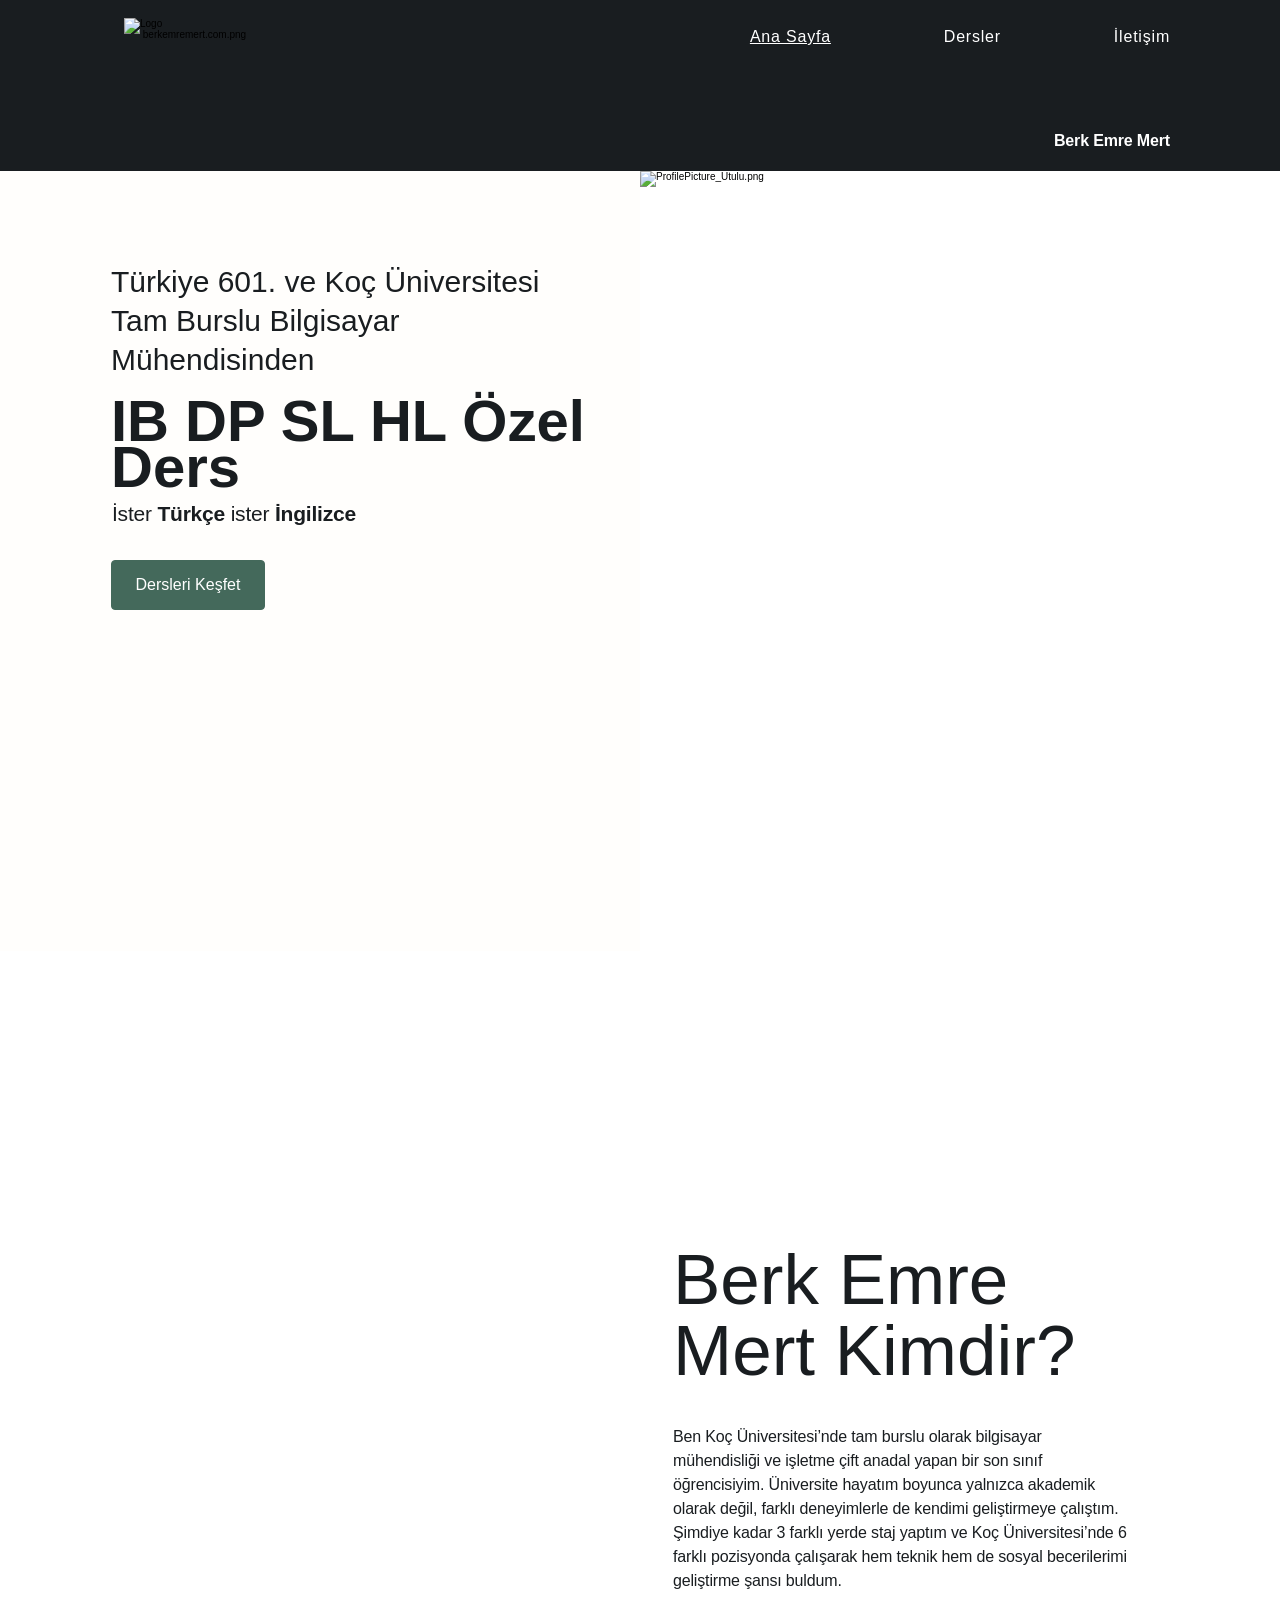
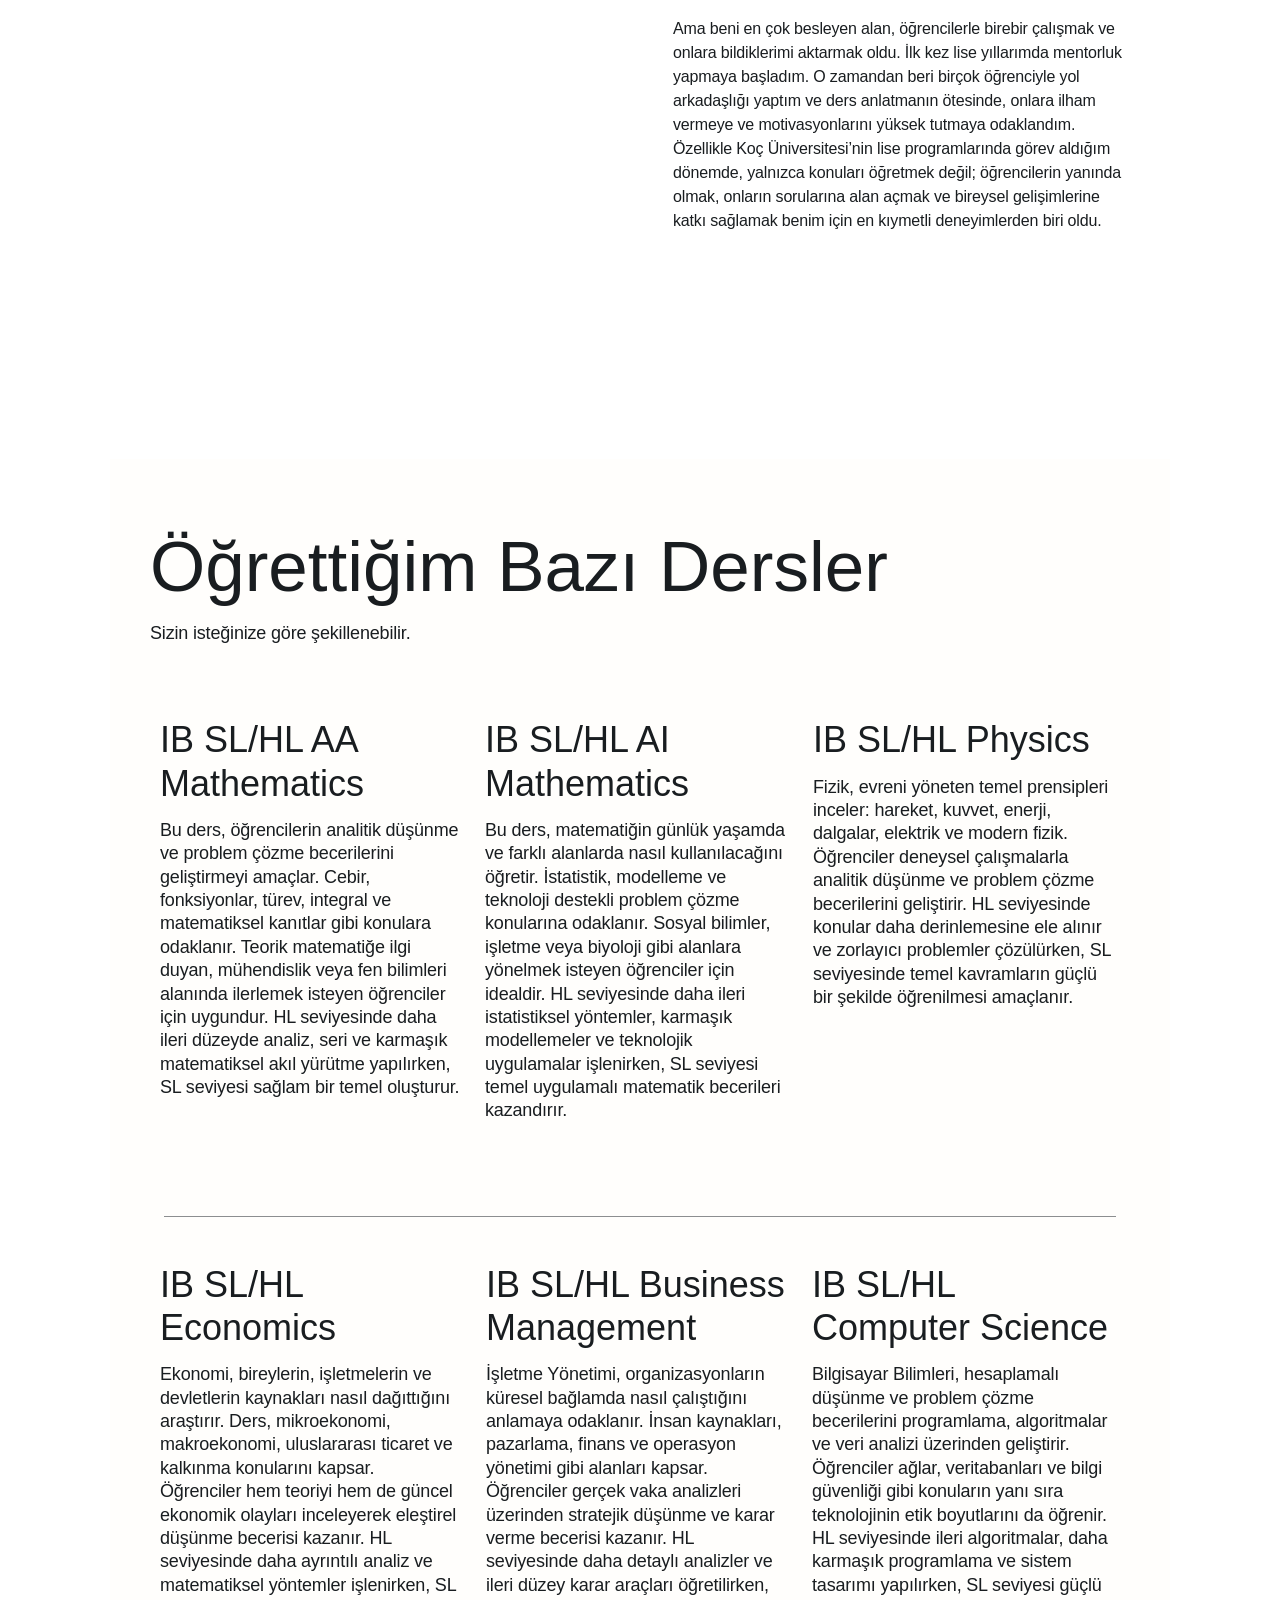
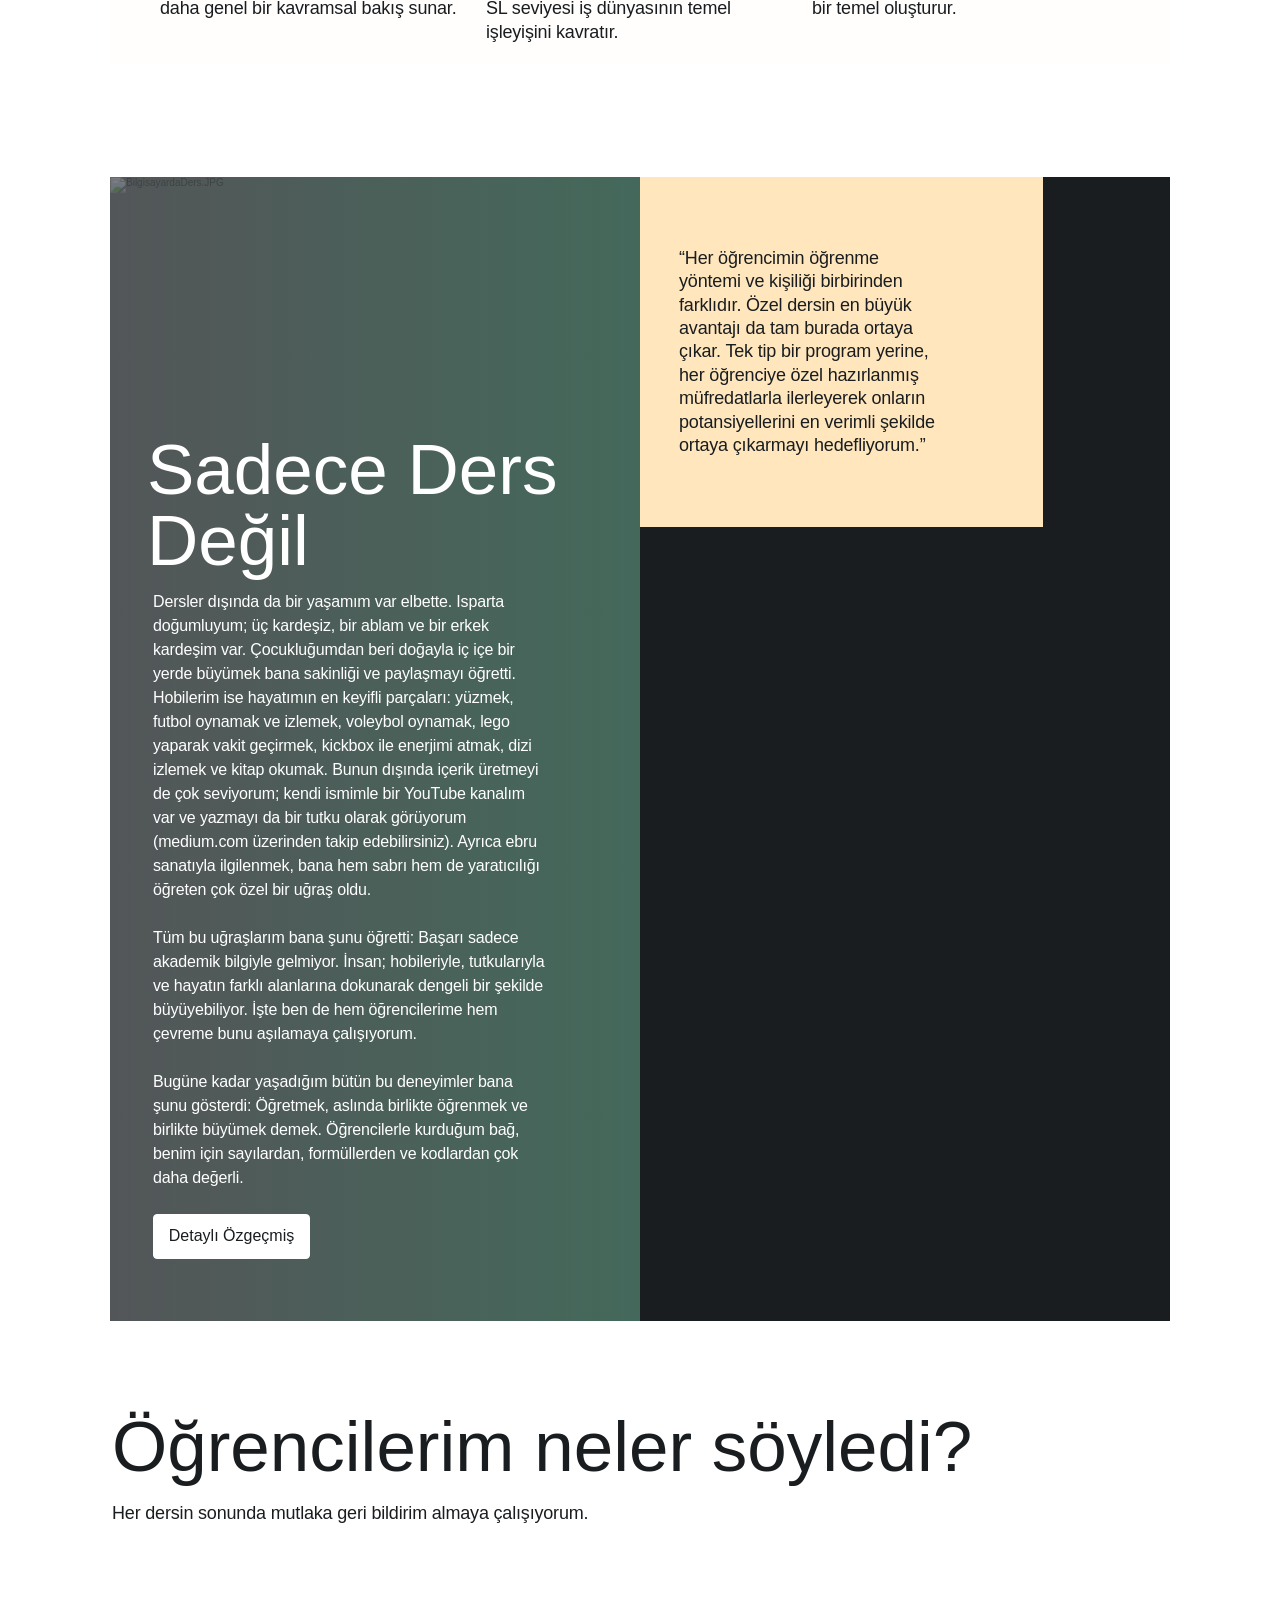
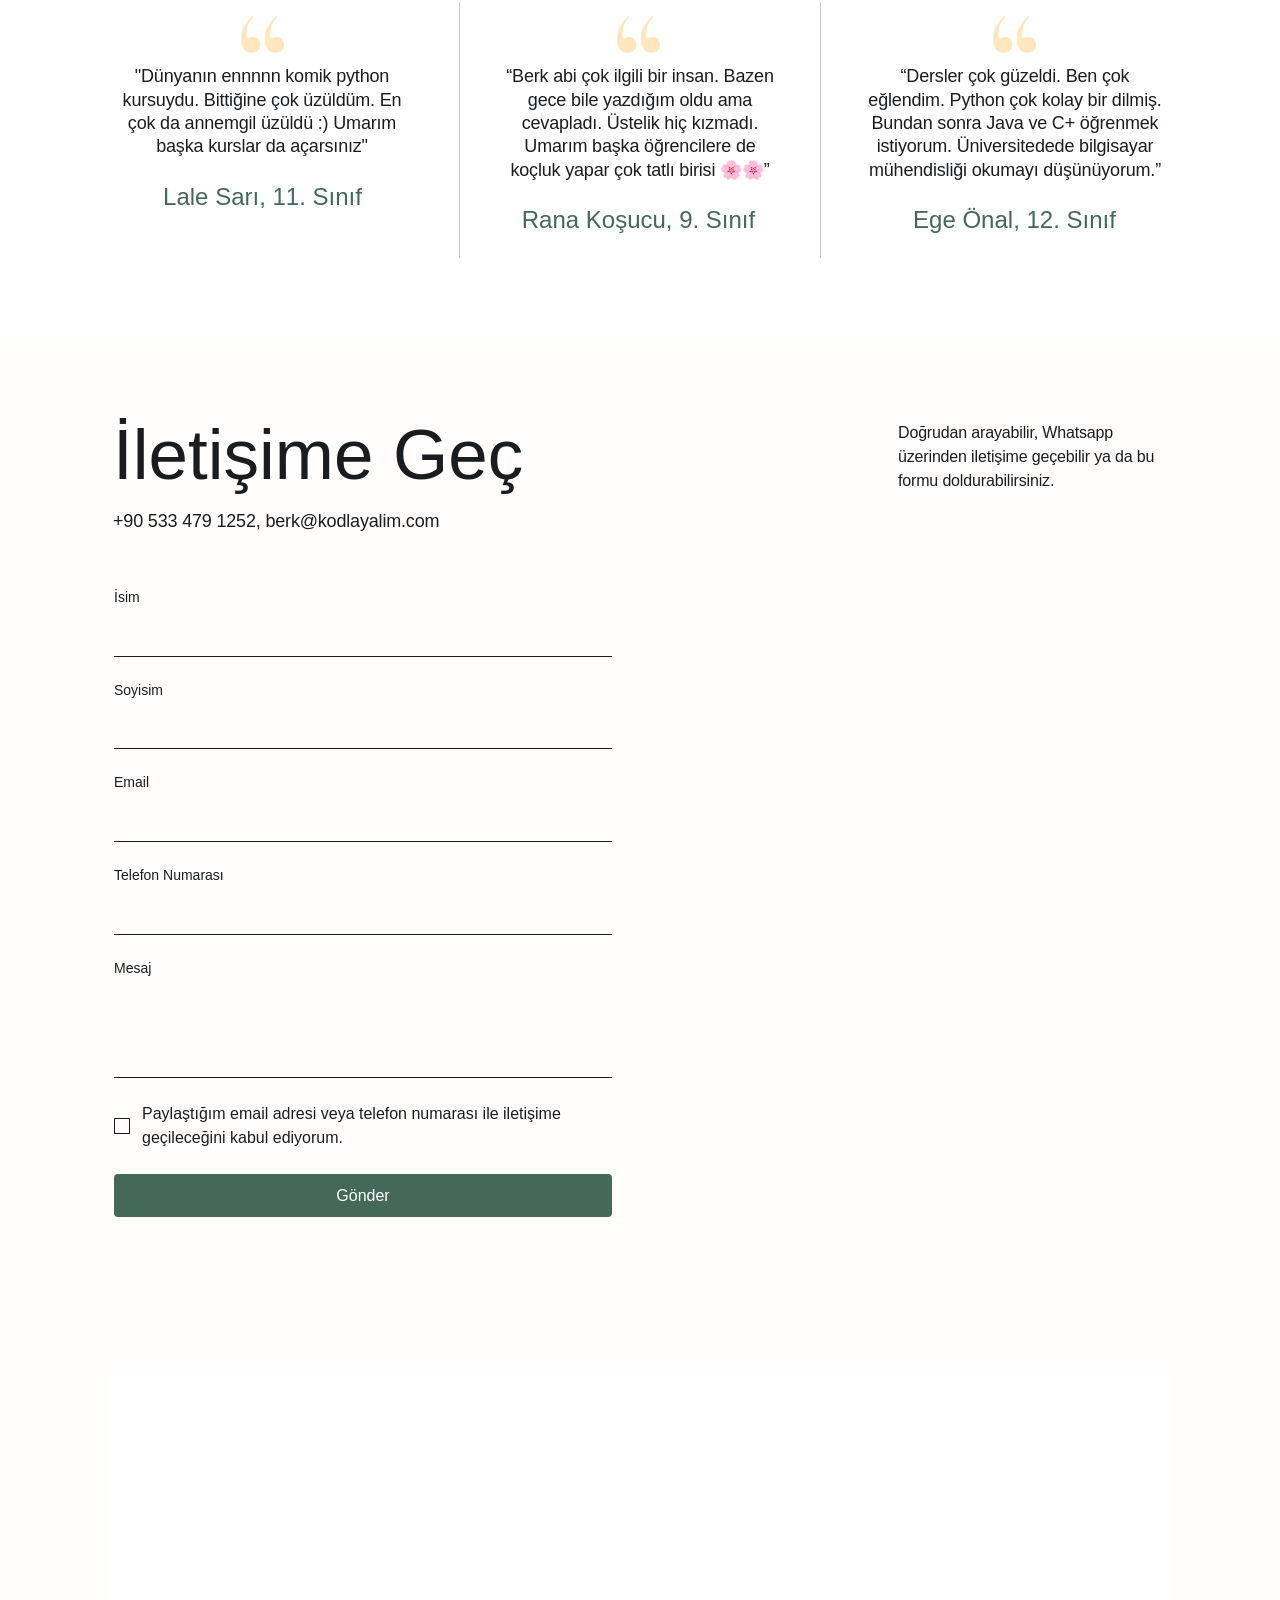
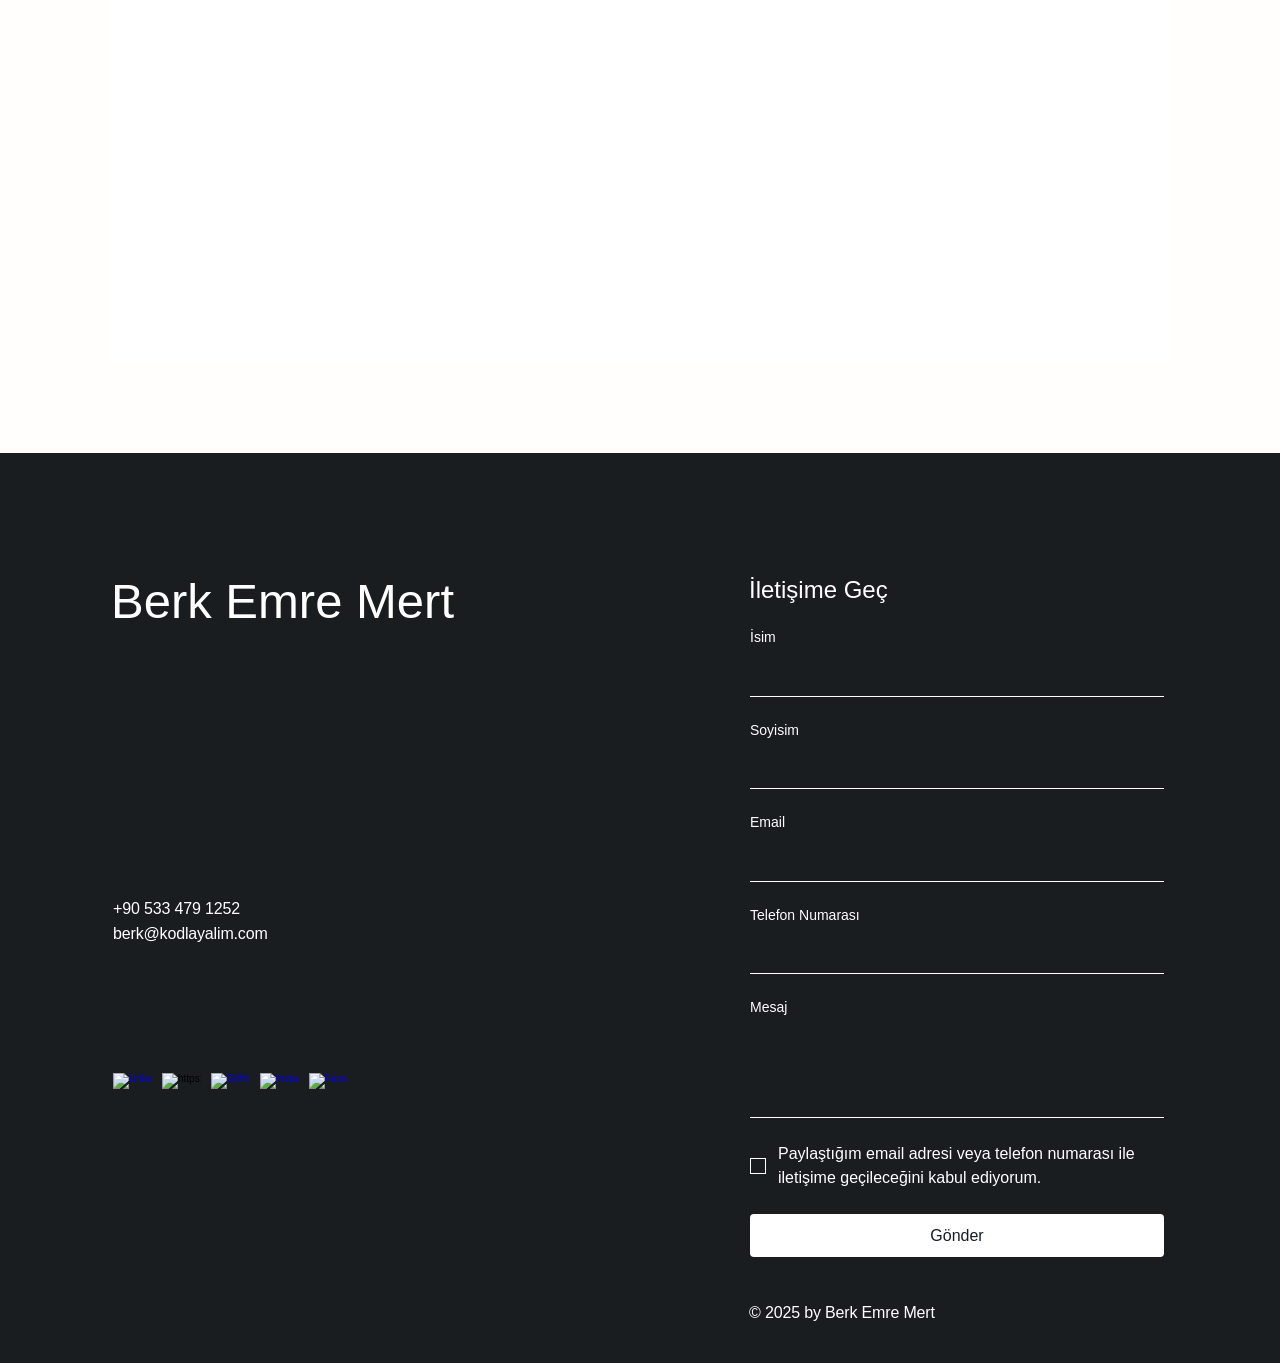
==== commit 40fc72a2: "Update navigation menus: remove Hakkımda and kodlayalim.com, update İletişim link" ====
--- a/index.html
+++ b/index.html
@@ -1734,7 +1734,7 @@
     <svg data-dom-store="" style="display:none"><defs id="dom-store-defs"></defs></svg>
     
 
-<div id="SITE_CONTAINER"><div id="main_MF" class="main_MF"><div id="SCROLL_TO_TOP" class="qe3oTb ignore-focus SCROLL_TO_TOP" role="region" tabindex="-1" aria-label="top of page"><span class="TvbeET">top of page</span></div><button id="SKIP_TO_CONTENT_BTN" class="SKIP_TO_CONTENT_BTN BqYkvS has-custom-focus" tabindex="0">Ana İçeriğe Atla</button><div id="BACKGROUND_GROUP" class="backgroundGroup_vzauk BACKGROUND_GROUP"><div id="BACKGROUND_GROUP_TRANSITION_GROUP"><div id="pageBackground_vzauk" data-media-height-override-type="" data-media-position-override="false" class="pageBackground_vzauk _7xVID"><div id="bgLayers_pageBackground_vzauk" data-hook="bgLayers" data-motion-part="BG_LAYER pageBackground_vzauk" class="QG9w8P"><div data-testid="colorUnderlay" class="LNYVZi ayCf9D"></div><div id="bgMedia_pageBackground_vzauk" data-motion-part="BG_MEDIA pageBackground_vzauk" class="ROWgFb"></div></div></div></div></div><div id="site-root" class="site-root"><div id="masterPage" class="mesh-layout masterPage css-editing-scope"><header id="SITE_HEADER" class="MLzr0a chRHgk qTsNsd SITE_HEADER wixui-header" tabindex="-1"><div class="uZIV9d"><div id="bgLayers_SITE_HEADER" data-hook="bgLayers" data-motion-part="BG_LAYER SITE_HEADER" class="QG9w8P XzOkCb"><div data-testid="colorUnderlay" class="LNYVZi ayCf9D"></div><div id="bgMedia_SITE_HEADER" data-motion-part="BG_MEDIA SITE_HEADER" class="ROWgFb"></div></div><div class="ncI7Xj"></div></div><div class="XKFSfx"><div data-mesh-id="SITE_HEADERinlineContent" data-testid="inline-content" class=""><div data-mesh-id="SITE_HEADERinlineContent-gridContainer" data-testid="mesh-container-content"><section id="comp-m8y4c5j2" class="comp-m8y4c5j2 CeUMmm wixui-column-strip"><div id="bgLayers_comp-m8y4c5j2" data-hook="bgLayers" data-motion-part="BG_LAYER comp-m8y4c5j2" class="ktMZav"><div data-testid="colorUnderlay" class="V9k0ll etGVsi"></div><div id="bgMedia_comp-m8y4c5j2" data-motion-part="BG_MEDIA comp-m8y4c5j2" class="etSQ9j"></div></div><div data-testid="columns" class="Ak0vpt"><div id="comp-m8y4c5j4" class="comp-m8y4c5j4 FDI5TK wixui-column-strip__column"><div id="bgLayers_comp-m8y4c5j4" data-hook="bgLayers" data-motion-part="BG_LAYER comp-m8y4c5j4" class="QG9w8P"><div data-testid="colorUnderlay" class="LNYVZi ayCf9D"></div><div id="bgMedia_comp-m8y4c5j4" data-motion-part="BG_MEDIA comp-m8y4c5j4" class="ROWgFb"></div></div><div data-mesh-id="comp-m8y4c5j4inlineContent" data-testid="inline-content" class=""><div data-mesh-id="comp-m8y4c5j4inlineContent-gridContainer" data-testid="mesh-container-content"><div id="comp-mfh2wb63" class="W4V2qg comp-mfh2wb63 wixui-image"><div data-testid="linkElement" class="apPOZK"><img fetchpriority="high" sizes="144px" srcset="https://static.wixstatic.com/media/3543d4_97c2703dcc8f4a12923755ff95a40fdd~mv2.png/v1/crop/x_66,y_42,w_367,h_349/fill/w_144,h_135,al_c,q_85,usm_0.66_1.00_0.01,enc_avif,quality_auto/Logo%20%C2%A0berkemremert_com.png 1x, https://static.wixstatic.com/media/3543d4_97c2703dcc8f4a12923755ff95a40fdd~mv2.png/v1/crop/x_66,y_42,w_367,h_349/fill/w_288,h_270,al_c,q_85,usm_0.66_1.00_0.01,enc_avif,quality_auto/Logo%20%C2%A0berkemremert_com.png 2x" id="img_comp-mfh2wb63" src="assets/images/Logo%20%C2%A0berkemremert_com.png" alt="Logo  berkemremert.com.png" class="gRkIq0 sFiSiq" width="144" height="135" style="object-fit: cover;"></div></div></div></div></div><div id="comp-m8y4c5j71" class="comp-m8y4c5j71 FDI5TK wixui-column-strip__column"><div id="bgLayers_comp-m8y4c5j71" data-hook="bgLayers" data-motion-part="BG_LAYER comp-m8y4c5j71" class="QG9w8P"><div data-testid="colorUnderlay" class="LNYVZi ayCf9D"></div><div id="bgMedia_comp-m8y4c5j71" data-motion-part="BG_MEDIA comp-m8y4c5j71" class="ROWgFb"></div></div><div data-mesh-id="comp-m8y4c5j71inlineContent" data-testid="inline-content" class=""><div data-mesh-id="comp-m8y4c5j71inlineContent-gridContainer" data-testid="mesh-container-content"><div id="comp-m8y4or6w" class="comp-m8y4or6w I9v6Rw wZrAIE"><nav class="StylableHorizontalMenu3372578893__root StylableHorizontalMenu3372578893---menuMode-4-wrap style-m8y4osq5__root wixui-horizontal-menu" aria-label="Site"><ul class="StylableHorizontalMenu3372578893__menu"><li class="itemDepth02233374943__itemWrapper wixui-horizontal-menu__item" data-testid="menuItemDepth0" data-item-depth="0" data-is-current="true" aria-current="true"><div class="itemShared2352141355__rootContainer"><a data-item-label="true" data-testid="linkElement" href="index.html" target="_self" class="itemDepth02233374943__root itemDepth02233374943--isCurrentPage StylableHorizontalMenu3372578893__menuItem itemShared2352141355__menuItem" tabindex="0"><div class="itemDepth02233374943__container"><span class="itemDepth02233374943__label wixui-horizontal-menu__item-label">Ana Sayfa</span></div></a></div></li><li class="itemDepth02233374943__itemWrapper wixui-horizontal-menu__item" data-testid="menuItemDepth0" data-item-depth="0" data-is-current="false" aria-current="false"><div class="itemShared2352141355__rootContainer"><a data-item-label="true" data-testid="linkElement" href="https://berk756.wixsite.com/berkemremert/hakk%C4%B1mda" target="_self" class="itemDepth02233374943__root StylableHorizontalMenu3372578893__menuItem itemShared2352141355__menuItem" tabindex="0"><div class="itemDepth02233374943__container"><span class="itemDepth02233374943__label wixui-horizontal-menu__item-label">Hakkımda</span></div></a></div></li><li class="itemDepth02233374943__itemWrapper wixui-horizontal-menu__item" data-testid="menuItemDepth0" data-item-depth="0" data-is-current="false" aria-current="false"><div class="itemShared2352141355__rootContainer"><a data-item-label="true" data-testid="linkElement" href="lessons.html" target="_self" class="itemDepth02233374943__root StylableHorizontalMenu3372578893__menuItem itemShared2352141355__menuItem" tabindex="0"><div class="itemDepth02233374943__container"><span class="itemDepth02233374943__label wixui-horizontal-menu__item-label">Dersler</span></div></a></div></li><li class="itemDepth02233374943__itemWrapper wixui-horizontal-menu__item" data-testid="menuItemDepth0" data-item-depth="0" data-is-current="false" aria-current="false"><div class="itemShared2352141355__rootContainer"><a data-item-label="true" data-testid="linkElement" data-anchor="anchors-lffb7a8v" href="index.html" target="_self" class="itemDepth02233374943__root StylableHorizontalMenu3372578893__menuItem itemShared2352141355__menuItem" tabindex="0"><div class="itemDepth02233374943__container"><span class="itemDepth02233374943__label wixui-horizontal-menu__item-label">İletişim</span></div></a></div></li><li class="itemDepth02233374943__itemWrapper wixui-horizontal-menu__item" data-testid="menuItemDepth0" data-item-depth="0" data-is-current="false" aria-current="false"><div class="itemShared2352141355__rootContainer"><a data-item-label="true" data-testid="linkElement" href="http://kodlayalim.com/" target="_blank" rel="noreferrer noopener" class="itemDepth02233374943__root StylableHorizontalMenu3372578893__menuItem itemShared2352141355__menuItem" tabindex="0"><div class="itemDepth02233374943__container"><span class="itemDepth02233374943__label wixui-horizontal-menu__item-label">Kodlayalim.com</span></div></a></div></li></ul></nav></div><div id="comp-m8y4c5j6" class="N8MGzv _v6ohL PO9MfV comp-m8y4c5j6 wixui-rich-text" data-testid="richTextElement" data-motion-enter="done"><p class="font_8 wixui-rich-text__text" style="line-height:1em; text-align:right; font-size:16px;"><span style="font-weight:bold;" class="wixui-rich-text__text"><span class="color_37 wixui-rich-text__text"><a href="index.html" target="_self" class="wixui-rich-text__text">Berk Emre Mert</a></span></span></p></div><div data-mesh-id="comp-m8y4c5j71inlineContent-wedge-3"></div></div></div></div></div></section></div></div></div></header><main id="PAGES_CONTAINER" class="PAGES_CONTAINER" tabindex="-1" data-main-content="true"><div id="SITE_PAGES" class="Y3K28_ SITE_PAGES"><div id="SITE_PAGES_TRANSITION_GROUP" class="uvik8H"><div id="vzauk" class="i0StQr theme-vars vzauk"><div class="pTvOx2 wixui-page" data-testid="page-bg"></div><div class="JJb9Mt"><div id="Containervzauk" class="Containervzauk wH18kY"><div data-mesh-id="ContainervzaukinlineContent" data-testid="inline-content" class=""><div data-mesh-id="ContainervzaukinlineContent-gridContainer" data-testid="mesh-container-content"><section id="comp-m8y4c5ki1" tabindex="-1" class="Le88gL comp-m8y4c5ki1 wixui-section" data-block-level-container="ClassicSection"><div id="bgLayers_comp-m8y4c5ki1" data-hook="bgLayers" data-motion-part="BG_LAYER comp-m8y4c5ki1" class="QG9w8P"><div data-testid="colorUnderlay" class="LNYVZi ayCf9D"></div><div id="bgMedia_comp-m8y4c5ki1" data-motion-part="BG_MEDIA comp-m8y4c5ki1" class="ROWgFb"></div></div><div data-mesh-id="comp-m8y4c5ki1inlineContent" data-testid="inline-content" class=""><div data-mesh-id="comp-m8y4c5ki1inlineContent-gridContainer" data-testid="mesh-container-content"><section id="comp-m8y4c5kr" class="comp-m8y4c5kr CeUMmm wixui-column-strip"><div id="bgLayers_comp-m8y4c5kr" data-hook="bgLayers" data-motion-part="BG_LAYER comp-m8y4c5kr" class="ktMZav tMGFK1"><div data-testid="colorUnderlay" class="V9k0ll etGVsi"></div><div id="bgMedia_comp-m8y4c5kr" data-motion-part="BG_MEDIA comp-m8y4c5kr" class="etSQ9j"></div></div><div data-testid="columns" class="Ak0vpt"><div id="comp-m8y4c5ks" class="comp-m8y4c5ks FDI5TK wixui-column-strip__column"><div id="bgLayers_comp-m8y4c5ks" data-hook="bgLayers" data-motion-part="BG_LAYER comp-m8y4c5ks" class="QG9w8P bxC6yg"><div data-testid="colorUnderlay" class="LNYVZi ayCf9D"></div><div id="bgMedia_comp-m8y4c5ks" data-motion-part="BG_MEDIA comp-m8y4c5ks" class="ROWgFb"></div></div><div data-mesh-id="comp-m8y4c5ksinlineContent" data-testid="inline-content" class=""><div data-mesh-id="comp-m8y4c5ksinlineContent-gridContainer" data-testid="mesh-container-content"></div></div></div><div id="comp-m9ckdemo" class="comp-m9ckdemo FDI5TK wixui-column-strip__column"><div id="bgLayers_comp-m9ckdemo" data-hook="bgLayers" data-motion-part="BG_LAYER comp-m9ckdemo" class="QG9w8P bxC6yg"><div data-testid="colorUnderlay" class="LNYVZi ayCf9D"></div><div id="bgMedia_comp-m9ckdemo" data-motion-part="BG_MEDIA comp-m9ckdemo" class="ROWgFb"><wow-image id="img_comp-m9ckdemo" class="Qh0lWW ayCf9D fO4mKs NgeJ4N bgImage" data-image-info="{&quot;containerId&quot;:&quot;comp-m9ckdemo&quot;,&quot;alignType&quot;:&quot;center&quot;,&quot;displayMode&quot;:&quot;fill&quot;,&quot;targetWidth&quot;:490,&quot;targetHeight&quot;:780,&quot;isLQIP&quot;:true,&quot;encoding&quot;:&quot;AVIF&quot;,&quot;imageData&quot;:{&quot;width&quot;:5888,&quot;height&quot;:3924,&quot;uri&quot;:&quot;3543d4_27a659060b9b4f9d852e3bee4374b723~mv2.png&quot;,&quot;name&quot;:&quot;&quot;,&quot;displayMode&quot;:&quot;fill&quot;,&quot;hasAnimation&quot;:false}}" data-motion-part="BG_IMG comp-m9ckdemo" data-bg-effect-name="" data-has-ssr-src="true"><img src="assets/images/3543d4_27a659060b9b4f9d852e3bee4374b723~mv2.png" alt="ProfilePicture_Utulu.png" width="490" height="780" style="width: 840px; height: 780px; object-fit: cover; object-position: 50% 50%;" data-ssr-src-done="true" fetchpriority="high"></wow-image></div></div><div data-mesh-id="comp-m9ckdemoinlineContent" data-testid="inline-content" class=""><div data-mesh-id="comp-m9ckdemoinlineContent-gridContainer" data-testid="mesh-container-content"></div></div></div></div></section><section id="comp-m8y4c5kk" class="comp-m8y4c5kk CeUMmm wixui-column-strip"><div id="bgLayers_comp-m8y4c5kk" data-hook="bgLayers" data-motion-part="BG_LAYER comp-m8y4c5kk" class="ktMZav"><div data-testid="colorUnderlay" class="V9k0ll etGVsi"></div><div id="bgMedia_comp-m8y4c5kk" data-motion-part="BG_MEDIA comp-m8y4c5kk" class="etSQ9j"></div></div><div data-testid="columns" class="Ak0vpt"><div id="comp-m8y4c5kl" class="comp-m8y4c5kl FDI5TK wixui-column-strip__column"><div id="bgLayers_comp-m8y4c5kl" data-hook="bgLayers" data-motion-part="BG_LAYER comp-m8y4c5kl" class="QG9w8P"><div data-testid="colorUnderlay" class="LNYVZi ayCf9D"></div><div id="bgMedia_comp-m8y4c5kl" data-motion-part="BG_MEDIA comp-m8y4c5kl" class="ROWgFb"></div></div><div data-mesh-id="comp-m8y4c5klinlineContent" data-testid="inline-content" class=""><div data-mesh-id="comp-m8y4c5klinlineContent-gridContainer" data-testid="mesh-container-content"><div id="comp-m8y4c5kl4" class="N8MGzv _v6ohL PO9MfV comp-m8y4c5kl4 wixui-rich-text" data-testid="richTextElement" data-motion-enter="done"><h1 class="font_0 wixui-rich-text__text" style="font-size:58px; line-height:0.5em;"><span style="letter-spacing:0em;" class="wixui-rich-text__text"><span style="font-size:30px;" class="wixui-rich-text__text">Türkiye 601. ve Koç Üniversitesi Tam Burslu Bilgisayar Mühendisinden</span></span></h1></div><div id="comp-mey6tmq6" class="N8MGzv _v6ohL PO9MfV comp-mey6tmq6 wixui-rich-text" data-testid="richTextElement" data-motion-enter="done"><h1 class="font_0 wixui-rich-text__text" style="font-size:58px; line-height:0.8em;"><span style="font-weight:bold;" class="wixui-rich-text__text"><span style="font-size:58px;" class="wixui-rich-text__text">IB DP SL HL Özel Ders</span></span></h1></div><div id="comp-m8y4c5ko1" class="N8MGzv _v6ohL PO9MfV comp-m8y4c5ko1 wixui-rich-text" data-testid="richTextElement" data-motion-enter="done"><p class="font_6 wixui-rich-text__text" style="font-size:21px;"><span class="color_36 wixui-rich-text__text">İster <span style="font-weight:bold;" class="wixui-rich-text__text">Türkçe</span> ister <span style="font-weight:bold;" class="wixui-rich-text__text">İngilizce</span></span></p></div><div class="comp-m8y4c5kq mu5PoX" id="comp-m8y4c5kq" aria-disabled="false" data-motion-enter="done"><a data-testid="linkElement" data-anchor="anchors-ldrhr5o6" href="index.html" target="_self" class="twJknM wixui-button ZhVEJq" aria-disabled="false" aria-label="Dersleri Keşfet"><span class="OR4Nv8 wixui-button__label">Dersleri Keşfet</span></a></div></div></div></div></div></section></div></div></section><section id="comp-m8y4c5kt3" tabindex="-1" class="Le88gL comp-m8y4c5kt3 wixui-section" data-block-level-container="ClassicSection"><div id="bgLayers_comp-m8y4c5kt3" data-hook="bgLayers" data-motion-part="BG_LAYER comp-m8y4c5kt3" class="QG9w8P"><div data-testid="colorUnderlay" class="LNYVZi ayCf9D"></div><div id="bgMedia_comp-m8y4c5kt3" data-motion-part="BG_MEDIA comp-m8y4c5kt3" class="ROWgFb"></div></div><div data-mesh-id="comp-m8y4c5kt3inlineContent" data-testid="inline-content" class=""><div data-mesh-id="comp-m8y4c5kt3inlineContent-gridContainer" data-testid="mesh-container-content"><section id="comp-m8y4c5kv1" class="comp-m8y4c5kv1 CeUMmm wixui-column-strip"><div id="bgLayers_comp-m8y4c5kv1" data-hook="bgLayers" data-motion-part="BG_LAYER comp-m8y4c5kv1" class="ktMZav"><div data-testid="colorUnderlay" class="V9k0ll etGVsi"></div><div id="bgMedia_comp-m8y4c5kv1" data-motion-part="BG_MEDIA comp-m8y4c5kv1" class="etSQ9j"></div></div><div data-testid="columns" class="Ak0vpt"><div id="comp-m8y4c5kw" class="comp-m8y4c5kw FDI5TK wixui-column-strip__column" style="--motion-comp-height: 868px;"><div id="bgLayers_comp-m8y4c5kw" data-hook="bgLayers" data-motion-part="BG_LAYER comp-m8y4c5kw" class="QG9w8P"><div id="bgMedia_comp-m8y4c5kw" data-motion-part="BG_MEDIA comp-m8y4c5kw" class="ROWgFb"><wix-video id="videoContainer_comp-m8y4c5kw" data-video-info="{&quot;fittingType&quot;:&quot;fill&quot;,&quot;alignType&quot;:&quot;center&quot;,&quot;hasBgScrollEffect&quot;:&quot;&quot;,&quot;bgEffectName&quot;:&quot;&quot;,&quot;videoId&quot;:&quot;3543d4_d788e57a8f0d4a2ca6b323ec26ab3462&quot;,&quot;videoWidth&quot;:1080,&quot;videoHeight&quot;:1920,&quot;qualities&quot;:[{&quot;quality&quot;:&quot;360p&quot;,&quot;size&quot;:230400,&quot;url&quot;:&quot;video/3543d4_d788e57a8f0d4a2ca6b323ec26ab3462/360p/mp4/file.mp4&quot;},{&quot;quality&quot;:&quot;480p&quot;,&quot;size&quot;:409920,&quot;url&quot;:&quot;video/3543d4_d788e57a8f0d4a2ca6b323ec26ab3462/480p/mp4/file.mp4&quot;},{&quot;quality&quot;:&quot;720p&quot;,&quot;size&quot;:921600,&quot;url&quot;:&quot;video/3543d4_d788e57a8f0d4a2ca6b323ec26ab3462/720p/mp4/file.mp4&quot;},{&quot;quality&quot;:&quot;1080p&quot;,&quot;size&quot;:2073600,&quot;url&quot;:&quot;video/3543d4_d788e57a8f0d4a2ca6b323ec26ab3462/1080p/mp4/file.mp4&quot;}],&quot;isVideoDataExists&quot;:&quot;1&quot;,&quot;videoFormat&quot;:&quot;mp4&quot;,&quot;playbackRate&quot;:1,&quot;autoPlay&quot;:true,&quot;containerId&quot;:&quot;comp-m8y4c5kw&quot;,&quot;animatePoster&quot;:&quot;none&quot;}" data-motion-part="BG_IMG comp-m8y4c5kw" class="aDzdcC bgVideo xSZeaB"><video id="comp-m8y4c5kw_video" class="X9nqm0" crossorigin="anonymous" playsinline="" preload="auto" loop="" autoplay="" src="https://video.wixstatic.com/video/3543d4_d788e57a8f0d4a2ca6b323ec26ab3462/1080p/mp4/file.mp4" style="height: 100%; width: 100%; object-fit: cover; object-position: center center; opacity: 1;"></video><wow-image id="comp-m8y4c5kw_img" class="Qh0lWW rv3vOe dnHU4q bgVideoposter xSZeaB" data-image-info="{&quot;containerId&quot;:&quot;comp-m8y4c5kw&quot;,&quot;alignType&quot;:&quot;center&quot;,&quot;displayMode&quot;:&quot;fill&quot;,&quot;targetWidth&quot;:490,&quot;targetHeight&quot;:868,&quot;isLQIP&quot;:true,&quot;encoding&quot;:&quot;AVIF&quot;,&quot;imageData&quot;:{&quot;width&quot;:1080,&quot;height&quot;:1920,&quot;uri&quot;:&quot;3543d4_d788e57a8f0d4a2ca6b323ec26ab3462f000.jpg&quot;,&quot;name&quot;:&quot;&quot;,&quot;displayMode&quot;:&quot;fill&quot;,&quot;quality&quot;:{&quot;unsharpMask&quot;:{&quot;radius&quot;:0.33,&quot;amount&quot;:1,&quot;threshold&quot;:0}},&quot;devicePixelRatio&quot;:1}}" data-motion-part="BG_IMG comp-m8y4c5kw" data-bg-effect-name="" data-has-ssr-src="true" style="opacity: 0;"><img src="assets/images/3543d4_d788e57a8f0d4a2ca6b323ec26ab3462f000.jpg" alt="" width="490" height="868" style="width: 840px; height: 998px; object-fit: cover; object-position: 50% 50%;" data-ssr-src-done="true" fetchpriority="high"></wow-image></wix-video></div></div><div data-mesh-id="comp-m8y4c5kwinlineContent" data-testid="inline-content" class=""><div data-mesh-id="comp-m8y4c5kwinlineContent-gridContainer" data-testid="mesh-container-content"></div></div></div><div id="comp-m8y4c5kw5" class="comp-m8y4c5kw5 FDI5TK wixui-column-strip__column"><div id="bgLayers_comp-m8y4c5kw5" data-hook="bgLayers" data-motion-part="BG_LAYER comp-m8y4c5kw5" class="QG9w8P"><div data-testid="colorUnderlay" class="LNYVZi ayCf9D"></div><div id="bgMedia_comp-m8y4c5kw5" data-motion-part="BG_MEDIA comp-m8y4c5kw5" class="ROWgFb"></div></div><div data-mesh-id="comp-m8y4c5kw5inlineContent" data-testid="inline-content" class=""><div data-mesh-id="comp-m8y4c5kw5inlineContent-gridContainer" data-testid="mesh-container-content"><div id="comp-m8y4c5ky2" class="N8MGzv _v6ohL PO9MfV comp-m8y4c5ky2 wixui-rich-text" data-testid="richTextElement" style="--motion-clip-start: polygon(0% 100%, 100% 100%, 100% 100%, 0% 100%);" data-motion-enter="done"><h2 class="font_2 wixui-rich-text__text" style="font-size:71px;">Berk Emre Mert Kimdir?</h2></div><div id="comp-m8y4c5l08" class="N8MGzv _v6ohL PO9MfV comp-m8y4c5l08 wixui-rich-text" data-testid="richTextElement" style="--motion-clip-start: polygon(0% 100%, 100% 100%, 100% 100%, 0% 100%);" data-motion-enter="done"><p class="font_8 wixui-rich-text__text" style="font-size:16px;">Ben Koç Üniversitesi’nde tam burslu olarak bilgisayar mühendisliği ve işletme çift anadal yapan bir son sınıf öğrencisiyim. Üniversite hayatım boyunca yalnızca akademik olarak değil, farklı deneyimlerle de kendimi geliştirmeye çalıştım. Şimdiye kadar 3 farklı yerde staj yaptım ve Koç Üniversitesi’nde 6 farklı pozisyonda çalışarak hem teknik hem de sosyal becerilerimi geliştirme şansı buldum.</p>
+<div id="SITE_CONTAINER"><div id="main_MF" class="main_MF"><div id="SCROLL_TO_TOP" class="qe3oTb ignore-focus SCROLL_TO_TOP" role="region" tabindex="-1" aria-label="top of page"><span class="TvbeET">top of page</span></div><button id="SKIP_TO_CONTENT_BTN" class="SKIP_TO_CONTENT_BTN BqYkvS has-custom-focus" tabindex="0">Ana İçeriğe Atla</button><div id="BACKGROUND_GROUP" class="backgroundGroup_vzauk BACKGROUND_GROUP"><div id="BACKGROUND_GROUP_TRANSITION_GROUP"><div id="pageBackground_vzauk" data-media-height-override-type="" data-media-position-override="false" class="pageBackground_vzauk _7xVID"><div id="bgLayers_pageBackground_vzauk" data-hook="bgLayers" data-motion-part="BG_LAYER pageBackground_vzauk" class="QG9w8P"><div data-testid="colorUnderlay" class="LNYVZi ayCf9D"></div><div id="bgMedia_pageBackground_vzauk" data-motion-part="BG_MEDIA pageBackground_vzauk" class="ROWgFb"></div></div></div></div></div><div id="site-root" class="site-root"><div id="masterPage" class="mesh-layout masterPage css-editing-scope"><header id="SITE_HEADER" class="MLzr0a chRHgk qTsNsd SITE_HEADER wixui-header" tabindex="-1"><div class="uZIV9d"><div id="bgLayers_SITE_HEADER" data-hook="bgLayers" data-motion-part="BG_LAYER SITE_HEADER" class="QG9w8P XzOkCb"><div data-testid="colorUnderlay" class="LNYVZi ayCf9D"></div><div id="bgMedia_SITE_HEADER" data-motion-part="BG_MEDIA SITE_HEADER" class="ROWgFb"></div></div><div class="ncI7Xj"></div></div><div class="XKFSfx"><div data-mesh-id="SITE_HEADERinlineContent" data-testid="inline-content" class=""><div data-mesh-id="SITE_HEADERinlineContent-gridContainer" data-testid="mesh-container-content"><section id="comp-m8y4c5j2" class="comp-m8y4c5j2 CeUMmm wixui-column-strip"><div id="bgLayers_comp-m8y4c5j2" data-hook="bgLayers" data-motion-part="BG_LAYER comp-m8y4c5j2" class="ktMZav"><div data-testid="colorUnderlay" class="V9k0ll etGVsi"></div><div id="bgMedia_comp-m8y4c5j2" data-motion-part="BG_MEDIA comp-m8y4c5j2" class="etSQ9j"></div></div><div data-testid="columns" class="Ak0vpt"><div id="comp-m8y4c5j4" class="comp-m8y4c5j4 FDI5TK wixui-column-strip__column"><div id="bgLayers_comp-m8y4c5j4" data-hook="bgLayers" data-motion-part="BG_LAYER comp-m8y4c5j4" class="QG9w8P"><div data-testid="colorUnderlay" class="LNYVZi ayCf9D"></div><div id="bgMedia_comp-m8y4c5j4" data-motion-part="BG_MEDIA comp-m8y4c5j4" class="ROWgFb"></div></div><div data-mesh-id="comp-m8y4c5j4inlineContent" data-testid="inline-content" class=""><div data-mesh-id="comp-m8y4c5j4inlineContent-gridContainer" data-testid="mesh-container-content"><div id="comp-mfh2wb63" class="W4V2qg comp-mfh2wb63 wixui-image"><div data-testid="linkElement" class="apPOZK"><img fetchpriority="high" sizes="144px" srcset="https://static.wixstatic.com/media/3543d4_97c2703dcc8f4a12923755ff95a40fdd~mv2.png/v1/crop/x_66,y_42,w_367,h_349/fill/w_144,h_135,al_c,q_85,usm_0.66_1.00_0.01,enc_avif,quality_auto/Logo%20%C2%A0berkemremert_com.png 1x, https://static.wixstatic.com/media/3543d4_97c2703dcc8f4a12923755ff95a40fdd~mv2.png/v1/crop/x_66,y_42,w_367,h_349/fill/w_288,h_270,al_c,q_85,usm_0.66_1.00_0.01,enc_avif,quality_auto/Logo%20%C2%A0berkemremert_com.png 2x" id="img_comp-mfh2wb63" src="assets/images/Logo%20%C2%A0berkemremert_com.png" alt="Logo  berkemremert.com.png" class="gRkIq0 sFiSiq" width="144" height="135" style="object-fit: cover;"></div></div></div></div></div><div id="comp-m8y4c5j71" class="comp-m8y4c5j71 FDI5TK wixui-column-strip__column"><div id="bgLayers_comp-m8y4c5j71" data-hook="bgLayers" data-motion-part="BG_LAYER comp-m8y4c5j71" class="QG9w8P"><div data-testid="colorUnderlay" class="LNYVZi ayCf9D"></div><div id="bgMedia_comp-m8y4c5j71" data-motion-part="BG_MEDIA comp-m8y4c5j71" class="ROWgFb"></div></div><div data-mesh-id="comp-m8y4c5j71inlineContent" data-testid="inline-content" class=""><div data-mesh-id="comp-m8y4c5j71inlineContent-gridContainer" data-testid="mesh-container-content"><div id="comp-m8y4or6w" class="comp-m8y4or6w I9v6Rw wZrAIE"><nav class="StylableHorizontalMenu3372578893__root StylableHorizontalMenu3372578893---menuMode-4-wrap style-m8y4osq5__root wixui-horizontal-menu" aria-label="Site"><ul class="StylableHorizontalMenu3372578893__menu"><li class="itemDepth02233374943__itemWrapper wixui-horizontal-menu__item" data-testid="menuItemDepth0" data-item-depth="0" data-is-current="true" aria-current="true"><div class="itemShared2352141355__rootContainer"><a data-item-label="true" data-testid="linkElement" href="index.html" target="_self" class="itemDepth02233374943__root itemDepth02233374943--isCurrentPage StylableHorizontalMenu3372578893__menuItem itemShared2352141355__menuItem" tabindex="0"><div class="itemDepth02233374943__container"><span class="itemDepth02233374943__label wixui-horizontal-menu__item-label">Ana Sayfa</span></div></a></div></li><li class="itemDepth02233374943__itemWrapper wixui-horizontal-menu__item" data-testid="menuItemDepth0" data-item-depth="0" data-is-current="false" aria-current="false"><div class="itemShared2352141355__rootContainer"><a data-item-label="true" data-testid="linkElement" href="lessons.html" target="_self" class="itemDepth02233374943__root StylableHorizontalMenu3372578893__menuItem itemShared2352141355__menuItem" tabindex="0"><div class="itemDepth02233374943__container"><span class="itemDepth02233374943__label wixui-horizontal-menu__item-label">Dersler</span></div></a></div></li><li class="itemDepth02233374943__itemWrapper wixui-horizontal-menu__item" data-testid="menuItemDepth0" data-item-depth="0" data-is-current="false" aria-current="false"><div class="itemShared2352141355__rootContainer"><a data-item-label="true" data-testid="linkElement" data-anchor="anchors-lffb7a8v" href="#comp-m8y4c5m02" target="_self" class="itemDepth02233374943__root StylableHorizontalMenu3372578893__menuItem itemShared2352141355__menuItem" tabindex="0"><div class="itemDepth02233374943__container"><span class="itemDepth02233374943__label wixui-horizontal-menu__item-label">İletişim</span></div></a></div></li></ul></nav></div><div id="comp-m8y4c5j6" class="N8MGzv _v6ohL PO9MfV comp-m8y4c5j6 wixui-rich-text" data-testid="richTextElement" data-motion-enter="done"><p class="font_8 wixui-rich-text__text" style="line-height:1em; text-align:right; font-size:16px;"><span style="font-weight:bold;" class="wixui-rich-text__text"><span class="color_37 wixui-rich-text__text"><a href="index.html" target="_self" class="wixui-rich-text__text">Berk Emre Mert</a></span></span></p></div><div data-mesh-id="comp-m8y4c5j71inlineContent-wedge-3"></div></div></div></div></div></section></div></div></div></header><main id="PAGES_CONTAINER" class="PAGES_CONTAINER" tabindex="-1" data-main-content="true"><div id="SITE_PAGES" class="Y3K28_ SITE_PAGES"><div id="SITE_PAGES_TRANSITION_GROUP" class="uvik8H"><div id="vzauk" class="i0StQr theme-vars vzauk"><div class="pTvOx2 wixui-page" data-testid="page-bg"></div><div class="JJb9Mt"><div id="Containervzauk" class="Containervzauk wH18kY"><div data-mesh-id="ContainervzaukinlineContent" data-testid="inline-content" class=""><div data-mesh-id="ContainervzaukinlineContent-gridContainer" data-testid="mesh-container-content"><section id="comp-m8y4c5ki1" tabindex="-1" class="Le88gL comp-m8y4c5ki1 wixui-section" data-block-level-container="ClassicSection"><div id="bgLayers_comp-m8y4c5ki1" data-hook="bgLayers" data-motion-part="BG_LAYER comp-m8y4c5ki1" class="QG9w8P"><div data-testid="colorUnderlay" class="LNYVZi ayCf9D"></div><div id="bgMedia_comp-m8y4c5ki1" data-motion-part="BG_MEDIA comp-m8y4c5ki1" class="ROWgFb"></div></div><div data-mesh-id="comp-m8y4c5ki1inlineContent" data-testid="inline-content" class=""><div data-mesh-id="comp-m8y4c5ki1inlineContent-gridContainer" data-testid="mesh-container-content"><section id="comp-m8y4c5kr" class="comp-m8y4c5kr CeUMmm wixui-column-strip"><div id="bgLayers_comp-m8y4c5kr" data-hook="bgLayers" data-motion-part="BG_LAYER comp-m8y4c5kr" class="ktMZav tMGFK1"><div data-testid="colorUnderlay" class="V9k0ll etGVsi"></div><div id="bgMedia_comp-m8y4c5kr" data-motion-part="BG_MEDIA comp-m8y4c5kr" class="etSQ9j"></div></div><div data-testid="columns" class="Ak0vpt"><div id="comp-m8y4c5ks" class="comp-m8y4c5ks FDI5TK wixui-column-strip__column"><div id="bgLayers_comp-m8y4c5ks" data-hook="bgLayers" data-motion-part="BG_LAYER comp-m8y4c5ks" class="QG9w8P bxC6yg"><div data-testid="colorUnderlay" class="LNYVZi ayCf9D"></div><div id="bgMedia_comp-m8y4c5ks" data-motion-part="BG_MEDIA comp-m8y4c5ks" class="ROWgFb"></div></div><div data-mesh-id="comp-m8y4c5ksinlineContent" data-testid="inline-content" class=""><div data-mesh-id="comp-m8y4c5ksinlineContent-gridContainer" data-testid="mesh-container-content"></div></div></div><div id="comp-m9ckdemo" class="comp-m9ckdemo FDI5TK wixui-column-strip__column"><div id="bgLayers_comp-m9ckdemo" data-hook="bgLayers" data-motion-part="BG_LAYER comp-m9ckdemo" class="QG9w8P bxC6yg"><div data-testid="colorUnderlay" class="LNYVZi ayCf9D"></div><div id="bgMedia_comp-m9ckdemo" data-motion-part="BG_MEDIA comp-m9ckdemo" class="ROWgFb"><wow-image id="img_comp-m9ckdemo" class="Qh0lWW ayCf9D fO4mKs NgeJ4N bgImage" data-image-info="{&quot;containerId&quot;:&quot;comp-m9ckdemo&quot;,&quot;alignType&quot;:&quot;center&quot;,&quot;displayMode&quot;:&quot;fill&quot;,&quot;targetWidth&quot;:490,&quot;targetHeight&quot;:780,&quot;isLQIP&quot;:true,&quot;encoding&quot;:&quot;AVIF&quot;,&quot;imageData&quot;:{&quot;width&quot;:5888,&quot;height&quot;:3924,&quot;uri&quot;:&quot;3543d4_27a659060b9b4f9d852e3bee4374b723~mv2.png&quot;,&quot;name&quot;:&quot;&quot;,&quot;displayMode&quot;:&quot;fill&quot;,&quot;hasAnimation&quot;:false}}" data-motion-part="BG_IMG comp-m9ckdemo" data-bg-effect-name="" data-has-ssr-src="true"><img src="assets/images/3543d4_27a659060b9b4f9d852e3bee4374b723~mv2.png" alt="ProfilePicture_Utulu.png" width="490" height="780" style="width: 840px; height: 780px; object-fit: cover; object-position: 50% 50%;" data-ssr-src-done="true" fetchpriority="high"></wow-image></div></div><div data-mesh-id="comp-m9ckdemoinlineContent" data-testid="inline-content" class=""><div data-mesh-id="comp-m9ckdemoinlineContent-gridContainer" data-testid="mesh-container-content"></div></div></div></div></section><section id="comp-m8y4c5kk" class="comp-m8y4c5kk CeUMmm wixui-column-strip"><div id="bgLayers_comp-m8y4c5kk" data-hook="bgLayers" data-motion-part="BG_LAYER comp-m8y4c5kk" class="ktMZav"><div data-testid="colorUnderlay" class="V9k0ll etGVsi"></div><div id="bgMedia_comp-m8y4c5kk" data-motion-part="BG_MEDIA comp-m8y4c5kk" class="etSQ9j"></div></div><div data-testid="columns" class="Ak0vpt"><div id="comp-m8y4c5kl" class="comp-m8y4c5kl FDI5TK wixui-column-strip__column"><div id="bgLayers_comp-m8y4c5kl" data-hook="bgLayers" data-motion-part="BG_LAYER comp-m8y4c5kl" class="QG9w8P"><div data-testid="colorUnderlay" class="LNYVZi ayCf9D"></div><div id="bgMedia_comp-m8y4c5kl" data-motion-part="BG_MEDIA comp-m8y4c5kl" class="ROWgFb"></div></div><div data-mesh-id="comp-m8y4c5klinlineContent" data-testid="inline-content" class=""><div data-mesh-id="comp-m8y4c5klinlineContent-gridContainer" data-testid="mesh-container-content"><div id="comp-m8y4c5kl4" class="N8MGzv _v6ohL PO9MfV comp-m8y4c5kl4 wixui-rich-text" data-testid="richTextElement" data-motion-enter="done"><h1 class="font_0 wixui-rich-text__text" style="font-size:58px; line-height:0.5em;"><span style="letter-spacing:0em;" class="wixui-rich-text__text"><span style="font-size:30px;" class="wixui-rich-text__text">Türkiye 601. ve Koç Üniversitesi Tam Burslu Bilgisayar Mühendisinden</span></span></h1></div><div id="comp-mey6tmq6" class="N8MGzv _v6ohL PO9MfV comp-mey6tmq6 wixui-rich-text" data-testid="richTextElement" data-motion-enter="done"><h1 class="font_0 wixui-rich-text__text" style="font-size:58px; line-height:0.8em;"><span style="font-weight:bold;" class="wixui-rich-text__text"><span style="font-size:58px;" class="wixui-rich-text__text">IB DP SL HL Özel Ders</span></span></h1></div><div id="comp-m8y4c5ko1" class="N8MGzv _v6ohL PO9MfV comp-m8y4c5ko1 wixui-rich-text" data-testid="richTextElement" data-motion-enter="done"><p class="font_6 wixui-rich-text__text" style="font-size:21px;"><span class="color_36 wixui-rich-text__text">İster <span style="font-weight:bold;" class="wixui-rich-text__text">Türkçe</span> ister <span style="font-weight:bold;" class="wixui-rich-text__text">İngilizce</span></span></p></div><div class="comp-m8y4c5kq mu5PoX" id="comp-m8y4c5kq" aria-disabled="false" data-motion-enter="done"><a data-testid="linkElement" data-anchor="anchors-ldrhr5o6" href="index.html" target="_self" class="twJknM wixui-button ZhVEJq" aria-disabled="false" aria-label="Dersleri Keşfet"><span class="OR4Nv8 wixui-button__label">Dersleri Keşfet</span></a></div></div></div></div></div></section></div></div></section><section id="comp-m8y4c5kt3" tabindex="-1" class="Le88gL comp-m8y4c5kt3 wixui-section" data-block-level-container="ClassicSection"><div id="bgLayers_comp-m8y4c5kt3" data-hook="bgLayers" data-motion-part="BG_LAYER comp-m8y4c5kt3" class="QG9w8P"><div data-testid="colorUnderlay" class="LNYVZi ayCf9D"></div><div id="bgMedia_comp-m8y4c5kt3" data-motion-part="BG_MEDIA comp-m8y4c5kt3" class="ROWgFb"></div></div><div data-mesh-id="comp-m8y4c5kt3inlineContent" data-testid="inline-content" class=""><div data-mesh-id="comp-m8y4c5kt3inlineContent-gridContainer" data-testid="mesh-container-content"><section id="comp-m8y4c5kv1" class="comp-m8y4c5kv1 CeUMmm wixui-column-strip"><div id="bgLayers_comp-m8y4c5kv1" data-hook="bgLayers" data-motion-part="BG_LAYER comp-m8y4c5kv1" class="ktMZav"><div data-testid="colorUnderlay" class="V9k0ll etGVsi"></div><div id="bgMedia_comp-m8y4c5kv1" data-motion-part="BG_MEDIA comp-m8y4c5kv1" class="etSQ9j"></div></div><div data-testid="columns" class="Ak0vpt"><div id="comp-m8y4c5kw" class="comp-m8y4c5kw FDI5TK wixui-column-strip__column" style="--motion-comp-height: 868px;"><div id="bgLayers_comp-m8y4c5kw" data-hook="bgLayers" data-motion-part="BG_LAYER comp-m8y4c5kw" class="QG9w8P"><div id="bgMedia_comp-m8y4c5kw" data-motion-part="BG_MEDIA comp-m8y4c5kw" class="ROWgFb"><wix-video id="videoContainer_comp-m8y4c5kw" data-video-info="{&quot;fittingType&quot;:&quot;fill&quot;,&quot;alignType&quot;:&quot;center&quot;,&quot;hasBgScrollEffect&quot;:&quot;&quot;,&quot;bgEffectName&quot;:&quot;&quot;,&quot;videoId&quot;:&quot;3543d4_d788e57a8f0d4a2ca6b323ec26ab3462&quot;,&quot;videoWidth&quot;:1080,&quot;videoHeight&quot;:1920,&quot;qualities&quot;:[{&quot;quality&quot;:&quot;360p&quot;,&quot;size&quot;:230400,&quot;url&quot;:&quot;video/3543d4_d788e57a8f0d4a2ca6b323ec26ab3462/360p/mp4/file.mp4&quot;},{&quot;quality&quot;:&quot;480p&quot;,&quot;size&quot;:409920,&quot;url&quot;:&quot;video/3543d4_d788e57a8f0d4a2ca6b323ec26ab3462/480p/mp4/file.mp4&quot;},{&quot;quality&quot;:&quot;720p&quot;,&quot;size&quot;:921600,&quot;url&quot;:&quot;video/3543d4_d788e57a8f0d4a2ca6b323ec26ab3462/720p/mp4/file.mp4&quot;},{&quot;quality&quot;:&quot;1080p&quot;,&quot;size&quot;:2073600,&quot;url&quot;:&quot;video/3543d4_d788e57a8f0d4a2ca6b323ec26ab3462/1080p/mp4/file.mp4&quot;}],&quot;isVideoDataExists&quot;:&quot;1&quot;,&quot;videoFormat&quot;:&quot;mp4&quot;,&quot;playbackRate&quot;:1,&quot;autoPlay&quot;:true,&quot;containerId&quot;:&quot;comp-m8y4c5kw&quot;,&quot;animatePoster&quot;:&quot;none&quot;}" data-motion-part="BG_IMG comp-m8y4c5kw" class="aDzdcC bgVideo xSZeaB"><video id="comp-m8y4c5kw_video" class="X9nqm0" crossorigin="anonymous" playsinline="" preload="auto" loop="" autoplay="" src="https://video.wixstatic.com/video/3543d4_d788e57a8f0d4a2ca6b323ec26ab3462/1080p/mp4/file.mp4" style="height: 100%; width: 100%; object-fit: cover; object-position: center center; opacity: 1;"></video><wow-image id="comp-m8y4c5kw_img" class="Qh0lWW rv3vOe dnHU4q bgVideoposter xSZeaB" data-image-info="{&quot;containerId&quot;:&quot;comp-m8y4c5kw&quot;,&quot;alignType&quot;:&quot;center&quot;,&quot;displayMode&quot;:&quot;fill&quot;,&quot;targetWidth&quot;:490,&quot;targetHeight&quot;:868,&quot;isLQIP&quot;:true,&quot;encoding&quot;:&quot;AVIF&quot;,&quot;imageData&quot;:{&quot;width&quot;:1080,&quot;height&quot;:1920,&quot;uri&quot;:&quot;3543d4_d788e57a8f0d4a2ca6b323ec26ab3462f000.jpg&quot;,&quot;name&quot;:&quot;&quot;,&quot;displayMode&quot;:&quot;fill&quot;,&quot;quality&quot;:{&quot;unsharpMask&quot;:{&quot;radius&quot;:0.33,&quot;amount&quot;:1,&quot;threshold&quot;:0}},&quot;devicePixelRatio&quot;:1}}" data-motion-part="BG_IMG comp-m8y4c5kw" data-bg-effect-name="" data-has-ssr-src="true" style="opacity: 0;"><img src="assets/images/3543d4_d788e57a8f0d4a2ca6b323ec26ab3462f000.jpg" alt="" width="490" height="868" style="width: 840px; height: 998px; object-fit: cover; object-position: 50% 50%;" data-ssr-src-done="true" fetchpriority="high"></wow-image></wix-video></div></div><div data-mesh-id="comp-m8y4c5kwinlineContent" data-testid="inline-content" class=""><div data-mesh-id="comp-m8y4c5kwinlineContent-gridContainer" data-testid="mesh-container-content"></div></div></div><div id="comp-m8y4c5kw5" class="comp-m8y4c5kw5 FDI5TK wixui-column-strip__column"><div id="bgLayers_comp-m8y4c5kw5" data-hook="bgLayers" data-motion-part="BG_LAYER comp-m8y4c5kw5" class="QG9w8P"><div data-testid="colorUnderlay" class="LNYVZi ayCf9D"></div><div id="bgMedia_comp-m8y4c5kw5" data-motion-part="BG_MEDIA comp-m8y4c5kw5" class="ROWgFb"></div></div><div data-mesh-id="comp-m8y4c5kw5inlineContent" data-testid="inline-content" class=""><div data-mesh-id="comp-m8y4c5kw5inlineContent-gridContainer" data-testid="mesh-container-content"><div id="comp-m8y4c5ky2" class="N8MGzv _v6ohL PO9MfV comp-m8y4c5ky2 wixui-rich-text" data-testid="richTextElement" style="--motion-clip-start: polygon(0% 100%, 100% 100%, 100% 100%, 0% 100%);" data-motion-enter="done"><h2 class="font_2 wixui-rich-text__text" style="font-size:71px;">Berk Emre Mert Kimdir?</h2></div><div id="comp-m8y4c5l08" class="N8MGzv _v6ohL PO9MfV comp-m8y4c5l08 wixui-rich-text" data-testid="richTextElement" style="--motion-clip-start: polygon(0% 100%, 100% 100%, 100% 100%, 0% 100%);" data-motion-enter="done"><p class="font_8 wixui-rich-text__text" style="font-size:16px;">Ben Koç Üniversitesi’nde tam burslu olarak bilgisayar mühendisliği ve işletme çift anadal yapan bir son sınıf öğrencisiyim. Üniversite hayatım boyunca yalnızca akademik olarak değil, farklı deneyimlerle de kendimi geliştirmeye çalıştım. Şimdiye kadar 3 farklı yerde staj yaptım ve Koç Üniversitesi’nde 6 farklı pozisyonda çalışarak hem teknik hem de sosyal becerilerimi geliştirme şansı buldum.</p>
 
 <p class="font_8 wixui-rich-text__text" style="font-size:16px;">​</p>
 
